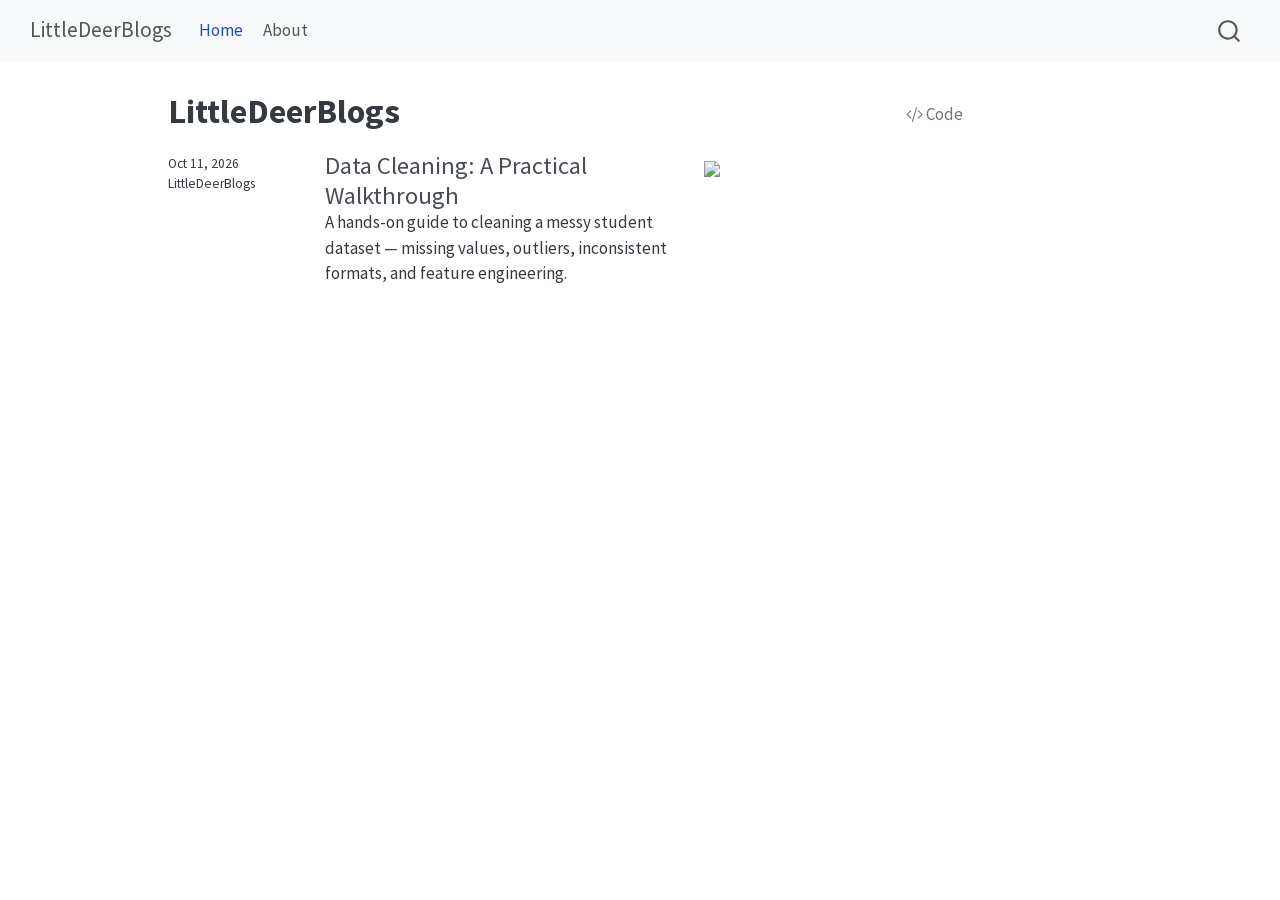
==== docs/index.html @ 4dfc6609 "Initial Quarto blog with data cleaning post" ====
<!DOCTYPE html>
<html xmlns="http://www.w3.org/1999/xhtml" lang="en" xml:lang="en"><head>

<meta charset="utf-8">
<meta name="generator" content="quarto-1.10.19">

<meta name="viewport" content="width=device-width, initial-scale=1.0, user-scalable=yes">


<title>LittleDeerBlogs</title>
<style>

span.smallcaps{font-variant: small-caps;}
div.columns{display: flex; gap: 1.5em;}
div.column{flex: auto;}
@media screen {
div.columns{gap: min(4vw, 1.5em);}
div.column{overflow-x: auto;}
}
div.hanging-indent{margin-left: 1.5em; text-indent: -1.5em;}
ul.task-list{list-style: none;}
ul.task-list li input[type="checkbox"] {
width: 0.8em;
margin: 0 0.8em 0.2em -1em;  vertical-align: middle;
}

html { -webkit-text-size-adjust: 100%; }
pre > code.sourceCode { white-space: pre; position: relative; }
pre > code.sourceCode > span { display: inline-block; line-height: 1.25; }
pre > code.sourceCode > span:empty { height: 1.2em; }
.sourceCode { overflow: visible; }
code.sourceCode > span { color: inherit; text-decoration: inherit; }
div.sourceCode { margin: 1em 0; }
pre.sourceCode { margin: 0; }
@media screen {
div.sourceCode { overflow: auto; }
}
@media print {
pre > code.sourceCode { white-space: pre-wrap; }
pre > code.sourceCode > span { text-indent: -5em; padding-left: 5em; }
}
pre.numberSource code
{ counter-reset: source-line 0; }
pre.numberSource code > span
{ position: relative; left: -4em; counter-increment: source-line; }
pre.numberSource code > span > a:first-child::before
{ content: counter(source-line);
position: relative; left: -1em; text-align: right; vertical-align: baseline;
border: none; display: inline-block;
-webkit-touch-callout: none; -webkit-user-select: none;
-khtml-user-select: none; -moz-user-select: none;
-ms-user-select: none; user-select: none;
padding: 0 4px; width: 4em;
}
pre.numberSource { margin-left: 3em; padding-left: 4px; }
div.sourceCode
{ }
@media screen {
pre > code.sourceCode > span > a:first-child::before { text-decoration: underline; }
}
</style>


<script>const headroomChanged = new CustomEvent("quarto-hrChanged", {
  detail: {},
  bubbles: true,
  cancelable: false,
  composed: false,
});

const announceDismiss = () => {
  const annEl = window.document.getElementById("quarto-announcement");
  if (annEl) {
    annEl.remove();

    const annId = annEl.getAttribute("data-announcement-id");
    window.localStorage.setItem(`quarto-announce-${annId}`, "true");
  }
};

const announceRegister = () => {
  const annEl = window.document.getElementById("quarto-announcement");
  if (annEl) {
    const annId = annEl.getAttribute("data-announcement-id");
    const isDismissed =
      window.localStorage.getItem(`quarto-announce-${annId}`) || false;
    if (isDismissed) {
      announceDismiss();
      return;
    } else {
      annEl.classList.remove("hidden");
    }

    const actionEl = annEl.querySelector(".quarto-announcement-action");
    if (actionEl) {
      actionEl.addEventListener("click", function (e) {
        e.preventDefault();
        // Hide the bar immediately
        announceDismiss();
      });
    }
  }
};

window.document.addEventListener("DOMContentLoaded", function () {
  let init = false;

  announceRegister();

  // Manage the back to top button, if one is present.
  let lastScrollTop = window.pageYOffset || document.documentElement.scrollTop;
  const scrollDownBuffer = 5;
  const scrollUpBuffer = 35;
  const btn = document.getElementById("quarto-back-to-top");
  const hideBackToTop = () => {
    btn.style.display = "none";
  };
  const showBackToTop = () => {
    btn.style.display = "inline-block";
  };
  if (btn) {
    window.document.addEventListener(
      "scroll",
      function () {
        const currentScrollTop =
          window.pageYOffset || document.documentElement.scrollTop;

        // Shows and hides the button 'intelligently' as the user scrolls
        if (currentScrollTop - scrollDownBuffer > lastScrollTop) {
          hideBackToTop();
          lastScrollTop = currentScrollTop <= 0 ? 0 : currentScrollTop;
        } else if (currentScrollTop < lastScrollTop - scrollUpBuffer) {
          showBackToTop();
          lastScrollTop = currentScrollTop <= 0 ? 0 : currentScrollTop;
        }

        // Show the button at the bottom, hides it at the top
        if (currentScrollTop <= 0) {
          hideBackToTop();
        } else if (
          window.innerHeight + currentScrollTop >=
          document.body.offsetHeight
        ) {
          showBackToTop();
        }
      },
      false
    );
  }

  function throttle(func, wait) {
    var timeout;
    return function () {
      const context = this;
      const args = arguments;
      const later = function () {
        clearTimeout(timeout);
        timeout = null;
        func.apply(context, args);
      };

      if (!timeout) {
        timeout = setTimeout(later, wait);
      }
    };
  }

  function headerOffset() {
    // Set an offset if there is are fixed top navbar
    const headerEl = window.document.querySelector("header.fixed-top");
    if (headerEl) {
      return headerEl.clientHeight;
    } else {
      return 0;
    }
  }

  function footerOffset() {
    const footerEl = window.document.querySelector("footer.footer");
    if (footerEl) {
      return footerEl.clientHeight;
    } else {
      return 0;
    }
  }

  function dashboardOffset() {
    const dashboardNavEl = window.document.getElementById(
      "quarto-dashboard-header"
    );
    if (dashboardNavEl !== null) {
      return dashboardNavEl.clientHeight;
    } else {
      return 0;
    }
  }

  function updateDocumentOffsetWithoutAnimation() {
    updateDocumentOffset(false);
  }

  function updateDocumentOffset(animated) {
    // set body offset
    const topOffset = headerOffset();
    const bodyOffset = topOffset + footerOffset() + dashboardOffset();
    const bodyEl = window.document.body;
    bodyEl.setAttribute("data-bs-offset", topOffset);
    bodyEl.style.paddingTop = topOffset + "px";

    // deal with sidebar offsets
    const sidebars = window.document.querySelectorAll(
      ".sidebar, .headroom-target"
    );
    sidebars.forEach((sidebar) => {
      if (!animated) {
        sidebar.classList.add("notransition");
        // Remove the no transition class after the animation has time to complete
        setTimeout(function () {
          sidebar.classList.remove("notransition");
        }, 201);
      }

      if (window.Headroom && sidebar.classList.contains("sidebar-unpinned")) {
        sidebar.style.top = "0";
        sidebar.style.maxHeight = "100vh";
      } else {
        sidebar.style.top = topOffset + "px";
        sidebar.style.maxHeight = "calc(100vh - " + topOffset + "px)";
      }
    });

    // allow space for footer
    const mainContainer = window.document.querySelector(".quarto-container");
    if (mainContainer) {
      mainContainer.style.minHeight = "calc(100vh - " + bodyOffset + "px)";
    }

    // link offset
    let linkStyle = window.document.querySelector("#quarto-target-style");
    if (!linkStyle) {
      linkStyle = window.document.createElement("style");
      linkStyle.setAttribute("id", "quarto-target-style");
      window.document.head.appendChild(linkStyle);
    }
    while (linkStyle.firstChild) {
      linkStyle.removeChild(linkStyle.firstChild);
    }
    if (topOffset > 0) {
      linkStyle.appendChild(
        window.document.createTextNode(`
      section:target::before {
        content: "";
        display: block;
        height: ${topOffset}px;
        margin: -${topOffset}px 0 0;
      }`)
      );
    }
    if (init) {
      window.dispatchEvent(headroomChanged);
    }
    init = true;
  }

  // initialize headroom
  var header = window.document.querySelector("#quarto-header");
  if (header && window.Headroom) {
    const headroom = new window.Headroom(header, {
      tolerance: 5,
      onPin: function () {
        const sidebars = window.document.querySelectorAll(
          ".sidebar, .headroom-target"
        );
        sidebars.forEach((sidebar) => {
          sidebar.classList.remove("sidebar-unpinned");
        });
        updateDocumentOffset();
      },
      onUnpin: function () {
        const sidebars = window.document.querySelectorAll(
          ".sidebar, .headroom-target"
        );
        sidebars.forEach((sidebar) => {
          sidebar.classList.add("sidebar-unpinned");
        });
        updateDocumentOffset();
      },
    });
    headroom.init();

    let frozen = false;
    window.quartoToggleHeadroom = function () {
      if (frozen) {
        headroom.unfreeze();
        frozen = false;
      } else {
        headroom.freeze();
        frozen = true;
      }
    };
  }

  window.addEventListener(
    "hashchange",
    function (e) {
      if (
        getComputedStyle(document.documentElement).scrollBehavior !== "smooth"
      ) {
        window.scrollTo(0, window.pageYOffset - headerOffset());
      }
    },
    false
  );

  // Observe size changed for the header
  const headerEl = window.document.querySelector("header.fixed-top");
  if (headerEl && window.ResizeObserver) {
    const observer = new window.ResizeObserver(() => {
      setTimeout(updateDocumentOffsetWithoutAnimation, 0);
    });
    observer.observe(headerEl, {
      attributes: true,
      childList: true,
      characterData: true,
    });
  } else {
    window.addEventListener(
      "resize",
      throttle(updateDocumentOffsetWithoutAnimation, 50)
    );
  }
  setTimeout(updateDocumentOffsetWithoutAnimation, 250);

  // fixup index.html links if we aren't on the filesystem
  if (window.location.protocol !== "file:") {
    const links = window.document.querySelectorAll("a");
    for (let i = 0; i < links.length; i++) {
      if (links[i].href) {
        links[i].dataset.originalHref = links[i].href;
        // only strip index.html at the end of the path (optionally followed
        // by a query or fragment) so that files like index.html.md
        // (alternate-format twins) are left alone (#14667)
        links[i].href = links[i].href.replace(/\/index\.html(?=[?#]|$)/, "/");
      }
    }

    // Fixup any sharing links that require urls
    // Append url to any sharing urls
    const sharingLinks = window.document.querySelectorAll(
      "a.sidebar-tools-main-item, a.quarto-navigation-tool, a.quarto-navbar-tools, a.quarto-navbar-tools-item"
    );
    for (let i = 0; i < sharingLinks.length; i++) {
      const sharingLink = sharingLinks[i];
      const href = sharingLink.getAttribute("href");
      if (href) {
        sharingLink.setAttribute(
          "href",
          href.replace("|url|", window.location.href)
        );
      }
    }

    // Scroll the active navigation item into view, if necessary
    const navSidebar = window.document.querySelector("nav#quarto-sidebar");
    if (navSidebar) {
      // Find the active item
      const activeItem = navSidebar.querySelector("li.sidebar-item a.active");
      if (activeItem) {
        // Wait for the scroll height and height to resolve by observing size changes on the
        // nav element that is scrollable
        const resizeObserver = new ResizeObserver((_entries) => {
          // The bottom of the element
          const elBottom = activeItem.offsetTop;
          const viewBottom = navSidebar.scrollTop + navSidebar.clientHeight;

          // The element height and scroll height are the same, then we are still loading
          if (viewBottom !== navSidebar.scrollHeight) {
            // Determine if the item isn't visible and scroll to it
            if (elBottom >= viewBottom) {
              navSidebar.scrollTop = elBottom;
            }

            // stop observing now since we've completed the scroll
            resizeObserver.unobserve(navSidebar);
          }
        });
        resizeObserver.observe(navSidebar);
      }
    }
  }
});
</script>
<script>/*!
 * headroom.js v0.12.0 - Give your page some headroom. Hide your header until you need it
 * Copyright (c) 2020 Nick Williams - http://wicky.nillia.ms/headroom.js
 * License: MIT
 */

!function(t,n){"object"==typeof exports&&"undefined"!=typeof module?module.exports=n():"function"==typeof define&&define.amd?define(n):(t=t||self).Headroom=n()}(this,function(){"use strict";function t(){return"undefined"!=typeof window}function d(t){return function(t){return t&&t.document&&function(t){return 9===t.nodeType}(t.document)}(t)?function(t){var n=t.document,o=n.body,s=n.documentElement;return{scrollHeight:function(){return Math.max(o.scrollHeight,s.scrollHeight,o.offsetHeight,s.offsetHeight,o.clientHeight,s.clientHeight)},height:function(){return t.innerHeight||s.clientHeight||o.clientHeight},scrollY:function(){return void 0!==t.pageYOffset?t.pageYOffset:(s||o.parentNode||o).scrollTop}}}(t):function(t){return{scrollHeight:function(){return Math.max(t.scrollHeight,t.offsetHeight,t.clientHeight)},height:function(){return Math.max(t.offsetHeight,t.clientHeight)},scrollY:function(){return t.scrollTop}}}(t)}function n(t,s,e){var n,o=function(){var n=!1;try{var t={get passive(){n=!0}};window.addEventListener("test",t,t),window.removeEventListener("test",t,t)}catch(t){n=!1}return n}(),i=!1,r=d(t),l=r.scrollY(),a={};function c(){var t=Math.round(r.scrollY()),n=r.height(),o=r.scrollHeight();a.scrollY=t,a.lastScrollY=l,a.direction=l<t?"down":"up",a.distance=Math.abs(t-l),a.isOutOfBounds=t<0||o<t+n,a.top=t<=s.offset[a.direction],a.bottom=o<=t+n,a.toleranceExceeded=a.distance>s.tolerance[a.direction],e(a),l=t,i=!1}function h(){i||(i=!0,n=requestAnimationFrame(c))}var u=!!o&&{passive:!0,capture:!1};return t.addEventListener("scroll",h,u),c(),{destroy:function(){cancelAnimationFrame(n),t.removeEventListener("scroll",h,u)}}}function o(t){return t===Object(t)?t:{down:t,up:t}}function s(t,n){n=n||{},Object.assign(this,s.options,n),this.classes=Object.assign({},s.options.classes,n.classes),this.elem=t,this.tolerance=o(this.tolerance),this.offset=o(this.offset),this.initialised=!1,this.frozen=!1}return s.prototype={constructor:s,init:function(){return s.cutsTheMustard&&!this.initialised&&(this.addClass("initial"),this.initialised=!0,setTimeout(function(t){t.scrollTracker=n(t.scroller,{offset:t.offset,tolerance:t.tolerance},t.update.bind(t))},100,this)),this},destroy:function(){this.initialised=!1,Object.keys(this.classes).forEach(this.removeClass,this),this.scrollTracker.destroy()},unpin:function(){!this.hasClass("pinned")&&this.hasClass("unpinned")||(this.addClass("unpinned"),this.removeClass("pinned"),this.onUnpin&&this.onUnpin.call(this))},pin:function(){this.hasClass("unpinned")&&(this.addClass("pinned"),this.removeClass("unpinned"),this.onPin&&this.onPin.call(this))},freeze:function(){this.frozen=!0,this.addClass("frozen")},unfreeze:function(){this.frozen=!1,this.removeClass("frozen")},top:function(){this.hasClass("top")||(this.addClass("top"),this.removeClass("notTop"),this.onTop&&this.onTop.call(this))},notTop:function(){this.hasClass("notTop")||(this.addClass("notTop"),this.removeClass("top"),this.onNotTop&&this.onNotTop.call(this))},bottom:function(){this.hasClass("bottom")||(this.addClass("bottom"),this.removeClass("notBottom"),this.onBottom&&this.onBottom.call(this))},notBottom:function(){this.hasClass("notBottom")||(this.addClass("notBottom"),this.removeClass("bottom"),this.onNotBottom&&this.onNotBottom.call(this))},shouldUnpin:function(t){return"down"===t.direction&&!t.top&&t.toleranceExceeded},shouldPin:function(t){return"up"===t.direction&&t.toleranceExceeded||t.top},addClass:function(t){this.elem.classList.add.apply(this.elem.classList,this.classes[t].split(" "))},removeClass:function(t){this.elem.classList.remove.apply(this.elem.classList,this.classes[t].split(" "))},hasClass:function(t){return this.classes[t].split(" ").every(function(t){return this.classList.contains(t)},this.elem)},update:function(t){t.isOutOfBounds||!0!==this.frozen&&(t.top?this.top():this.notTop(),t.bottom?this.bottom():this.notBottom(),this.shouldUnpin(t)?this.unpin():this.shouldPin(t)&&this.pin())}},s.options={tolerance:{up:0,down:0},offset:0,scroller:t()?window:null,classes:{frozen:"headroom--frozen",pinned:"headroom--pinned",unpinned:"headroom--unpinned",top:"headroom--top",notTop:"headroom--not-top",bottom:"headroom--bottom",notBottom:"headroom--not-bottom",initial:"headroom"}},s.cutsTheMustard=!!(t()&&function(){}.bind&&"classList"in document.documentElement&&Object.assign&&Object.keys&&requestAnimationFrame),s});
</script>
<script>/*!
 * clipboard.js v2.0.11
 * https://clipboardjs.com/
 *
 * Licensed MIT © Zeno Rocha
 */
!function(t,e){"object"==typeof exports&&"object"==typeof module?module.exports=e():"function"==typeof define&&define.amd?define([],e):"object"==typeof exports?exports.ClipboardJS=e():t.ClipboardJS=e()}(this,function(){return n={686:function(t,e,n){"use strict";n.d(e,{default:function(){return b}});var e=n(279),i=n.n(e),e=n(370),u=n.n(e),e=n(817),r=n.n(e);function c(t){try{return document.execCommand(t)}catch(t){return}}var a=function(t){t=r()(t);return c("cut"),t};function o(t,e){var n,o,t=(n=t,o="rtl"===document.documentElement.getAttribute("dir"),(t=document.createElement("textarea")).style.fontSize="12pt",t.style.border="0",t.style.padding="0",t.style.margin="0",t.style.position="absolute",t.style[o?"right":"left"]="-9999px",o=window.pageYOffset||document.documentElement.scrollTop,t.style.top="".concat(o,"px"),t.setAttribute("readonly",""),t.value=n,t);return e.container.appendChild(t),e=r()(t),c("copy"),t.remove(),e}var f=function(t){var e=1<arguments.length&&void 0!==arguments[1]?arguments[1]:{container:document.body},n="";return"string"==typeof t?n=o(t,e):t instanceof HTMLInputElement&&!["text","search","url","tel","password"].includes(null==t?void 0:t.type)?n=o(t.value,e):(n=r()(t),c("copy")),n};function l(t){return(l="function"==typeof Symbol&&"symbol"==typeof Symbol.iterator?function(t){return typeof t}:function(t){return t&&"function"==typeof Symbol&&t.constructor===Symbol&&t!==Symbol.prototype?"symbol":typeof t})(t)}var s=function(){var t=0<arguments.length&&void 0!==arguments[0]?arguments[0]:{},e=t.action,n=void 0===e?"copy":e,o=t.container,e=t.target,t=t.text;if("copy"!==n&&"cut"!==n)throw new Error('Invalid "action" value, use either "copy" or "cut"');if(void 0!==e){if(!e||"object"!==l(e)||1!==e.nodeType)throw new Error('Invalid "target" value, use a valid Element');if("copy"===n&&e.hasAttribute("disabled"))throw new Error('Invalid "target" attribute. Please use "readonly" instead of "disabled" attribute');if("cut"===n&&(e.hasAttribute("readonly")||e.hasAttribute("disabled")))throw new Error('Invalid "target" attribute. You can\'t cut text from elements with "readonly" or "disabled" attributes')}return t?f(t,{container:o}):e?"cut"===n?a(e):f(e,{container:o}):void 0};function p(t){return(p="function"==typeof Symbol&&"symbol"==typeof Symbol.iterator?function(t){return typeof t}:function(t){return t&&"function"==typeof Symbol&&t.constructor===Symbol&&t!==Symbol.prototype?"symbol":typeof t})(t)}function d(t,e){for(var n=0;n<e.length;n++){var o=e[n];o.enumerable=o.enumerable||!1,o.configurable=!0,"value"in o&&(o.writable=!0),Object.defineProperty(t,o.key,o)}}function y(t,e){return(y=Object.setPrototypeOf||function(t,e){return t.__proto__=e,t})(t,e)}function h(n){var o=function(){if("undefined"==typeof Reflect||!Reflect.construct)return!1;if(Reflect.construct.sham)return!1;if("function"==typeof Proxy)return!0;try{return Date.prototype.toString.call(Reflect.construct(Date,[],function(){})),!0}catch(t){return!1}}();return function(){var t,e=v(n);return t=o?(t=v(this).constructor,Reflect.construct(e,arguments,t)):e.apply(this,arguments),e=this,!(t=t)||"object"!==p(t)&&"function"!=typeof t?function(t){if(void 0!==t)return t;throw new ReferenceError("this hasn't been initialised - super() hasn't been called")}(e):t}}function v(t){return(v=Object.setPrototypeOf?Object.getPrototypeOf:function(t){return t.__proto__||Object.getPrototypeOf(t)})(t)}function m(t,e){t="data-clipboard-".concat(t);if(e.hasAttribute(t))return e.getAttribute(t)}var b=function(){!function(t,e){if("function"!=typeof e&&null!==e)throw new TypeError("Super expression must either be null or a function");t.prototype=Object.create(e&&e.prototype,{constructor:{value:t,writable:!0,configurable:!0}}),e&&y(t,e)}(r,i());var t,e,n,o=h(r);function r(t,e){var n;return function(t){if(!(t instanceof r))throw new TypeError("Cannot call a class as a function")}(this),(n=o.call(this)).resolveOptions(e),n.listenClick(t),n}return t=r,n=[{key:"copy",value:function(t){var e=1<arguments.length&&void 0!==arguments[1]?arguments[1]:{container:document.body};return f(t,e)}},{key:"cut",value:function(t){return a(t)}},{key:"isSupported",value:function(){var t=0<arguments.length&&void 0!==arguments[0]?arguments[0]:["copy","cut"],t="string"==typeof t?[t]:t,e=!!document.queryCommandSupported;return t.forEach(function(t){e=e&&!!document.queryCommandSupported(t)}),e}}],(e=[{key:"resolveOptions",value:function(){var t=0<arguments.length&&void 0!==arguments[0]?arguments[0]:{};this.action="function"==typeof t.action?t.action:this.defaultAction,this.target="function"==typeof t.target?t.target:this.defaultTarget,this.text="function"==typeof t.text?t.text:this.defaultText,this.container="object"===p(t.container)?t.container:document.body}},{key:"listenClick",value:function(t){var e=this;this.listener=u()(t,"click",function(t){return e.onClick(t)})}},{key:"onClick",value:function(t){var e=t.delegateTarget||t.currentTarget,n=this.action(e)||"copy",t=s({action:n,container:this.container,target:this.target(e),text:this.text(e)});this.emit(t?"success":"error",{action:n,text:t,trigger:e,clearSelection:function(){e&&e.focus(),window.getSelection().removeAllRanges()}})}},{key:"defaultAction",value:function(t){return m("action",t)}},{key:"defaultTarget",value:function(t){t=m("target",t);if(t)return document.querySelector(t)}},{key:"defaultText",value:function(t){return m("text",t)}},{key:"destroy",value:function(){this.listener.destroy()}}])&&d(t.prototype,e),n&&d(t,n),r}()},828:function(t){var e;"undefined"==typeof Element||Element.prototype.matches||((e=Element.prototype).matches=e.matchesSelector||e.mozMatchesSelector||e.msMatchesSelector||e.oMatchesSelector||e.webkitMatchesSelector),t.exports=function(t,e){for(;t&&9!==t.nodeType;){if("function"==typeof t.matches&&t.matches(e))return t;t=t.parentNode}}},438:function(t,e,n){var u=n(828);function i(t,e,n,o,r){var i=function(e,n,t,o){return function(t){t.delegateTarget=u(t.target,n),t.delegateTarget&&o.call(e,t)}}.apply(this,arguments);return t.addEventListener(n,i,r),{destroy:function(){t.removeEventListener(n,i,r)}}}t.exports=function(t,e,n,o,r){return"function"==typeof t.addEventListener?i.apply(null,arguments):"function"==typeof n?i.bind(null,document).apply(null,arguments):("string"==typeof t&&(t=document.querySelectorAll(t)),Array.prototype.map.call(t,function(t){return i(t,e,n,o,r)}))}},879:function(t,n){n.node=function(t){return void 0!==t&&t instanceof HTMLElement&&1===t.nodeType},n.nodeList=function(t){var e=Object.prototype.toString.call(t);return void 0!==t&&("[object NodeList]"===e||"[object HTMLCollection]"===e)&&"length"in t&&(0===t.length||n.node(t[0]))},n.string=function(t){return"string"==typeof t||t instanceof String},n.fn=function(t){return"[object Function]"===Object.prototype.toString.call(t)}},370:function(t,e,n){var f=n(879),l=n(438);t.exports=function(t,e,n){if(!t&&!e&&!n)throw new Error("Missing required arguments");if(!f.string(e))throw new TypeError("Second argument must be a String");if(!f.fn(n))throw new TypeError("Third argument must be a Function");if(f.node(t))return c=e,a=n,(u=t).addEventListener(c,a),{destroy:function(){u.removeEventListener(c,a)}};if(f.nodeList(t))return o=t,r=e,i=n,Array.prototype.forEach.call(o,function(t){t.addEventListener(r,i)}),{destroy:function(){Array.prototype.forEach.call(o,function(t){t.removeEventListener(r,i)})}};if(f.string(t))return t=t,e=e,n=n,l(document.body,t,e,n);throw new TypeError("First argument must be a String, HTMLElement, HTMLCollection, or NodeList");var o,r,i,u,c,a}},817:function(t){t.exports=function(t){var e,n="SELECT"===t.nodeName?(t.focus(),t.value):"INPUT"===t.nodeName||"TEXTAREA"===t.nodeName?((e=t.hasAttribute("readonly"))||t.setAttribute("readonly",""),t.select(),t.setSelectionRange(0,t.value.length),e||t.removeAttribute("readonly"),t.value):(t.hasAttribute("contenteditable")&&t.focus(),n=window.getSelection(),(e=document.createRange()).selectNodeContents(t),n.removeAllRanges(),n.addRange(e),n.toString());return n}},279:function(t){function e(){}e.prototype={on:function(t,e,n){var o=this.e||(this.e={});return(o[t]||(o[t]=[])).push({fn:e,ctx:n}),this},once:function(t,e,n){var o=this;function r(){o.off(t,r),e.apply(n,arguments)}return r._=e,this.on(t,r,n)},emit:function(t){for(var e=[].slice.call(arguments,1),n=((this.e||(this.e={}))[t]||[]).slice(),o=0,r=n.length;o<r;o++)n[o].fn.apply(n[o].ctx,e);return this},off:function(t,e){var n=this.e||(this.e={}),o=n[t],r=[];if(o&&e)for(var i=0,u=o.length;i<u;i++)o[i].fn!==e&&o[i].fn._!==e&&r.push(o[i]);return r.length?n[t]=r:delete n[t],this}},t.exports=e,t.exports.TinyEmitter=e}},r={},o.n=function(t){var e=t&&t.__esModule?function(){return t.default}:function(){return t};return o.d(e,{a:e}),e},o.d=function(t,e){for(var n in e)o.o(e,n)&&!o.o(t,n)&&Object.defineProperty(t,n,{enumerable:!0,get:e[n]})},o.o=function(t,e){return Object.prototype.hasOwnProperty.call(t,e)},o(686).default;function o(t){if(r[t])return r[t].exports;var e=r[t]={exports:{}};return n[t](e,e.exports,o),e.exports}var n,r});</script>
<script>/*! @algolia/autocomplete-js 1.19.1 | MIT License | © Algolia, Inc. and contributors | https://github.com/algolia/autocomplete */
!function(e,t){"object"==typeof exports&&"undefined"!=typeof module?t(exports):"function"==typeof define&&define.amd?define(["exports"],t):t((e="undefined"!=typeof globalThis?globalThis:e||self)["@algolia/autocomplete-js"]={})}(this,(function(e){"use strict";function t(e,t){var n=Object.keys(e);if(Object.getOwnPropertySymbols){var r=Object.getOwnPropertySymbols(e);t&&(r=r.filter((function(t){return Object.getOwnPropertyDescriptor(e,t).enumerable}))),n.push.apply(n,r)}return n}function n(e){for(var n=1;n<arguments.length;n++){var r=null!=arguments[n]?arguments[n]:{};n%2?t(Object(r),!0).forEach((function(t){o(e,t,r[t])})):Object.getOwnPropertyDescriptors?Object.defineProperties(e,Object.getOwnPropertyDescriptors(r)):t(Object(r)).forEach((function(t){Object.defineProperty(e,t,Object.getOwnPropertyDescriptor(r,t))}))}return e}function r(e){return r="function"==typeof Symbol&&"symbol"==typeof Symbol.iterator?function(e){return typeof e}:function(e){return e&&"function"==typeof Symbol&&e.constructor===Symbol&&e!==Symbol.prototype?"symbol":typeof e},r(e)}function o(e,t,n){return(t=function(e){var t=function(e,t){if("object"!=typeof e||null===e)return e;var n=e[Symbol.toPrimitive];if(void 0!==n){var r=n.call(e,t||"default");if("object"!=typeof r)return r;throw new TypeError("@@toPrimitive must return a primitive value.")}return("string"===t?String:Number)(e)}(e,"string");return"symbol"==typeof t?t:String(t)}(t))in e?Object.defineProperty(e,t,{value:n,enumerable:!0,configurable:!0,writable:!0}):e[t]=n,e}function i(){return i=Object.assign?Object.assign.bind():function(e){for(var t=1;t<arguments.length;t++){var n=arguments[t];for(var r in n)Object.prototype.hasOwnProperty.call(n,r)&&(e[r]=n[r])}return e},i.apply(this,arguments)}function u(e,t){if(null==e)return{};var n,r,o=function(e,t){if(null==e)return{};var n,r,o={},i=Object.keys(e);for(r=0;r<i.length;r++)n=i[r],t.indexOf(n)>=0||(o[n]=e[n]);return o}(e,t);if(Object.getOwnPropertySymbols){var i=Object.getOwnPropertySymbols(e);for(r=0;r<i.length;r++)n=i[r],t.indexOf(n)>=0||Object.prototype.propertyIsEnumerable.call(e,n)&&(o[n]=e[n])}return o}function a(e,t){return function(e){if(Array.isArray(e))return e}(e)||function(e,t){var n=null==e?null:"undefined"!=typeof Symbol&&e[Symbol.iterator]||e["@@iterator"];if(null!=n){var r,o,i,u,a=[],l=!0,c=!1;try{if(i=(n=n.call(e)).next,0===t){if(Object(n)!==n)return;l=!1}else for(;!(l=(r=i.call(n)).done)&&(a.push(r.value),a.length!==t);l=!0);}catch(e){c=!0,o=e}finally{try{if(!l&&null!=n.return&&(u=n.return(),Object(u)!==u))return}finally{if(c)throw o}}return a}}(e,t)||c(e,t)||function(){throw new TypeError("Invalid attempt to destructure non-iterable instance.\nIn order to be iterable, non-array objects must have a [Symbol.iterator]() method.")}()}function l(e){return function(e){if(Array.isArray(e))return s(e)}(e)||function(e){if("undefined"!=typeof Symbol&&null!=e[Symbol.iterator]||null!=e["@@iterator"])return Array.from(e)}(e)||c(e)||function(){throw new TypeError("Invalid attempt to spread non-iterable instance.\nIn order to be iterable, non-array objects must have a [Symbol.iterator]() method.")}()}function c(e,t){if(e){if("string"==typeof e)return s(e,t);var n=Object.prototype.toString.call(e).slice(8,-1);return"Object"===n&&e.constructor&&(n=e.constructor.name),"Map"===n||"Set"===n?Array.from(e):"Arguments"===n||/^(?:Ui|I)nt(?:8|16|32)(?:Clamped)?Array$/.test(n)?s(e,t):void 0}}function s(e,t){(null==t||t>e.length)&&(t=e.length);for(var n=0,r=new Array(t);n<t;n++)r[n]=e[n];return r}function f(e){return{current:e}}function p(e,t){var n=void 0;return function(){for(var r=arguments.length,o=new Array(r),i=0;i<r;i++)o[i]=arguments[i];n&&clearTimeout(n),n=setTimeout((function(){return e.apply(void 0,o)}),t)}}function m(e){return e.reduce((function(e,t){return e.concat(t)}),[])}var v=0;function d(){return"autocomplete-".concat(v++)}function y(e,t){return t.reduce((function(e,t){return e&&e[t]}),e)}function b(e){return 0===e.collections.length?0:e.collections.reduce((function(e,t){return e+t.items.length}),0)}function g(e){return e!==Object(e)}function h(e,t){if(e===t)return!0;if(g(e)||g(t)||"function"==typeof e||"function"==typeof t)return e===t;if(Object.keys(e).length!==Object.keys(t).length)return!1;for(var n=0,r=Object.keys(e);n<r.length;n++){var o=r[n];if(!(o in t))return!1;if(!h(e[o],t[o]))return!1}return!0}var _=function(){};var O="1.19.1",S=[{segment:"autocomplete-core",version:O}];function j(e){var t=e.item,n=e.items,r=void 0===n?[]:n;return{index:t.__autocomplete_indexName,items:[t],positions:[1+r.findIndex((function(e){return e.objectID===t.objectID}))],queryID:t.__autocomplete_queryID,algoliaSource:["autocomplete"]}}function P(e,t){return function(e){if(Array.isArray(e))return e}(e)||function(e,t){var n=null==e?null:"undefined"!=typeof Symbol&&e[Symbol.iterator]||e["@@iterator"];if(null!=n){var r,o,i,u,a=[],l=!0,c=!1;try{if(i=(n=n.call(e)).next,0===t){if(Object(n)!==n)return;l=!1}else for(;!(l=(r=i.call(n)).done)&&(a.push(r.value),a.length!==t);l=!0);}catch(e){c=!0,o=e}finally{try{if(!l&&null!=n.return&&(u=n.return(),Object(u)!==u))return}finally{if(c)throw o}}return a}}(e,t)||function(e,t){if(!e)return;if("string"==typeof e)return w(e,t);var n=Object.prototype.toString.call(e).slice(8,-1);"Object"===n&&e.constructor&&(n=e.constructor.name);if("Map"===n||"Set"===n)return Array.from(e);if("Arguments"===n||/^(?:Ui|I)nt(?:8|16|32)(?:Clamped)?Array$/.test(n))return w(e,t)}(e,t)||function(){throw new TypeError("Invalid attempt to destructure non-iterable instance.\nIn order to be iterable, non-array objects must have a [Symbol.iterator]() method.")}()}function w(e,t){(null==t||t>e.length)&&(t=e.length);for(var n=0,r=new Array(t);n<t;n++)r[n]=e[n];return r}var I=["items"],A=["items"];function E(e){return E="function"==typeof Symbol&&"symbol"==typeof Symbol.iterator?function(e){return typeof e}:function(e){return e&&"function"==typeof Symbol&&e.constructor===Symbol&&e!==Symbol.prototype?"symbol":typeof e},E(e)}function D(e){return function(e){if(Array.isArray(e))return C(e)}(e)||function(e){if("undefined"!=typeof Symbol&&null!=e[Symbol.iterator]||null!=e["@@iterator"])return Array.from(e)}(e)||function(e,t){if(!e)return;if("string"==typeof e)return C(e,t);var n=Object.prototype.toString.call(e).slice(8,-1);"Object"===n&&e.constructor&&(n=e.constructor.name);if("Map"===n||"Set"===n)return Array.from(e);if("Arguments"===n||/^(?:Ui|I)nt(?:8|16|32)(?:Clamped)?Array$/.test(n))return C(e,t)}(e)||function(){throw new TypeError("Invalid attempt to spread non-iterable instance.\nIn order to be iterable, non-array objects must have a [Symbol.iterator]() method.")}()}function C(e,t){(null==t||t>e.length)&&(t=e.length);for(var n=0,r=new Array(t);n<t;n++)r[n]=e[n];return r}function k(e,t){if(null==e)return{};var n,r,o=function(e,t){if(null==e)return{};var n,r,o={},i=Object.keys(e);for(r=0;r<i.length;r++)n=i[r],t.indexOf(n)>=0||(o[n]=e[n]);return o}(e,t);if(Object.getOwnPropertySymbols){var i=Object.getOwnPropertySymbols(e);for(r=0;r<i.length;r++)n=i[r],t.indexOf(n)>=0||Object.prototype.propertyIsEnumerable.call(e,n)&&(o[n]=e[n])}return o}function x(e,t){var n=Object.keys(e);if(Object.getOwnPropertySymbols){var r=Object.getOwnPropertySymbols(e);t&&(r=r.filter((function(t){return Object.getOwnPropertyDescriptor(e,t).enumerable}))),n.push.apply(n,r)}return n}function N(e){for(var t=1;t<arguments.length;t++){var n=null!=arguments[t]?arguments[t]:{};t%2?x(Object(n),!0).forEach((function(t){T(e,t,n[t])})):Object.getOwnPropertyDescriptors?Object.defineProperties(e,Object.getOwnPropertyDescriptors(n)):x(Object(n)).forEach((function(t){Object.defineProperty(e,t,Object.getOwnPropertyDescriptor(n,t))}))}return e}function T(e,t,n){return(t=function(e){var t=function(e,t){if("object"!==E(e)||null===e)return e;var n=e[Symbol.toPrimitive];if(void 0!==n){var r=n.call(e,t||"default");if("object"!==E(r))return r;throw new TypeError("@@toPrimitive must return a primitive value.")}return("string"===t?String:Number)(e)}(e,"string");return"symbol"===E(t)?t:String(t)}(t))in e?Object.defineProperty(e,t,{value:n,enumerable:!0,configurable:!0,writable:!0}):e[t]=n,e}function q(e){for(var t=arguments.length>1&&void 0!==arguments[1]?arguments[1]:20,n=[],r=0;r<e.objectIDs.length;r+=t)n.push(N(N({},e),{},{objectIDs:e.objectIDs.slice(r,r+t)}));return n}function B(e){return e.map((function(e){var t=e.items,n=k(e,I);return N(N({},n),{},{objectIDs:(null==t?void 0:t.map((function(e){return e.objectID})))||n.objectIDs})}))}function R(e){var t,n,r,o=(t=P((e.version||"").split(".").map(Number),2),n=t[0],r=t[1],n>=3||2===n&&r>=4||1===n&&r>=10);function i(t,n,r){if(o&&void 0!==r){var i=r[0].__autocomplete_algoliaCredentials,u={"X-Algolia-Application-Id":i.appId,"X-Algolia-API-Key":i.apiKey};e.apply(void 0,[t].concat(D(n),[{headers:u}]))}else e.apply(void 0,[t].concat(D(n)))}return{init:function(t,n){e("init",{appId:t,apiKey:n})},setAuthenticatedUserToken:function(t){e("setAuthenticatedUserToken",t)},setUserToken:function(t){e("setUserToken",t)},clickedObjectIDsAfterSearch:function(){for(var e=arguments.length,t=new Array(e),n=0;n<e;n++)t[n]=arguments[n];t.length>0&&i("clickedObjectIDsAfterSearch",B(t),t[0].items)},clickedObjectIDs:function(){for(var e=arguments.length,t=new Array(e),n=0;n<e;n++)t[n]=arguments[n];t.length>0&&i("clickedObjectIDs",B(t),t[0].items)},clickedFilters:function(){for(var t=arguments.length,n=new Array(t),r=0;r<t;r++)n[r]=arguments[r];n.length>0&&e.apply(void 0,["clickedFilters"].concat(n))},convertedObjectIDsAfterSearch:function(){for(var e=arguments.length,t=new Array(e),n=0;n<e;n++)t[n]=arguments[n];t.length>0&&i("convertedObjectIDsAfterSearch",B(t),t[0].items)},convertedObjectIDs:function(){for(var e=arguments.length,t=new Array(e),n=0;n<e;n++)t[n]=arguments[n];t.length>0&&i("convertedObjectIDs",B(t),t[0].items)},convertedFilters:function(){for(var t=arguments.length,n=new Array(t),r=0;r<t;r++)n[r]=arguments[r];n.length>0&&e.apply(void 0,["convertedFilters"].concat(n))},viewedObjectIDs:function(){for(var e=arguments.length,t=new Array(e),n=0;n<e;n++)t[n]=arguments[n];t.length>0&&t.reduce((function(e,t){var n=t.items,r=k(t,A);return[].concat(D(e),D(q(N(N({},r),{},{objectIDs:(null==n?void 0:n.map((function(e){return e.objectID})))||r.objectIDs})).map((function(e){return{items:n,payload:e}}))))}),[]).forEach((function(e){var t=e.items;return i("viewedObjectIDs",[e.payload],t)}))},viewedFilters:function(){for(var t=arguments.length,n=new Array(t),r=0;r<t;r++)n[r]=arguments[r];n.length>0&&e.apply(void 0,["viewedFilters"].concat(n))}}}function L(e){var t=e.items.reduce((function(e,t){var n;return e[t.__autocomplete_indexName]=(null!==(n=e[t.__autocomplete_indexName])&&void 0!==n?n:[]).concat(t),e}),{});return Object.keys(t).map((function(e){return{index:e,items:t[e],algoliaSource:["autocomplete"]}}))}function F(e){return e.objectID&&e.__autocomplete_indexName&&e.__autocomplete_queryID}function U(e){return U="function"==typeof Symbol&&"symbol"==typeof Symbol.iterator?function(e){return typeof e}:function(e){return e&&"function"==typeof Symbol&&e.constructor===Symbol&&e!==Symbol.prototype?"symbol":typeof e},U(e)}function M(e){return function(e){if(Array.isArray(e))return H(e)}(e)||function(e){if("undefined"!=typeof Symbol&&null!=e[Symbol.iterator]||null!=e["@@iterator"])return Array.from(e)}(e)||function(e,t){if(!e)return;if("string"==typeof e)return H(e,t);var n=Object.prototype.toString.call(e).slice(8,-1);"Object"===n&&e.constructor&&(n=e.constructor.name);if("Map"===n||"Set"===n)return Array.from(e);if("Arguments"===n||/^(?:Ui|I)nt(?:8|16|32)(?:Clamped)?Array$/.test(n))return H(e,t)}(e)||function(){throw new TypeError("Invalid attempt to spread non-iterable instance.\nIn order to be iterable, non-array objects must have a [Symbol.iterator]() method.")}()}function H(e,t){(null==t||t>e.length)&&(t=e.length);for(var n=0,r=new Array(t);n<t;n++)r[n]=e[n];return r}function V(e,t){var n=Object.keys(e);if(Object.getOwnPropertySymbols){var r=Object.getOwnPropertySymbols(e);t&&(r=r.filter((function(t){return Object.getOwnPropertyDescriptor(e,t).enumerable}))),n.push.apply(n,r)}return n}function W(e){for(var t=1;t<arguments.length;t++){var n=null!=arguments[t]?arguments[t]:{};t%2?V(Object(n),!0).forEach((function(t){Q(e,t,n[t])})):Object.getOwnPropertyDescriptors?Object.defineProperties(e,Object.getOwnPropertyDescriptors(n)):V(Object(n)).forEach((function(t){Object.defineProperty(e,t,Object.getOwnPropertyDescriptor(n,t))}))}return e}function Q(e,t,n){return(t=function(e){var t=function(e,t){if("object"!==U(e)||null===e)return e;var n=e[Symbol.toPrimitive];if(void 0!==n){var r=n.call(e,t||"default");if("object"!==U(r))return r;throw new TypeError("@@toPrimitive must return a primitive value.")}return("string"===t?String:Number)(e)}(e,"string");return"symbol"===U(t)?t:String(t)}(t))in e?Object.defineProperty(e,t,{value:n,enumerable:!0,configurable:!0,writable:!0}):e[t]=n,e}var K="2.15.0",$="https://cdn.jsdelivr.net/npm/search-insights@".concat(K,"/dist/search-insights.min.js"),z=p((function(e){var t=e.onItemsChange,n=e.items,r=e.insights,o=e.state;t({insights:r,insightsEvents:L({items:n}).map((function(e){return W({eventName:"Items Viewed"},e)})),state:o})}),400);function G(e){var t=function(e){return W({onItemsChange:function(e){var t=e.insights,n=e.insightsEvents,r=e.state;t.viewedObjectIDs.apply(t,M(n.map((function(e){return W(W({},e),{},{algoliaSource:J(e.algoliaSource,r.context)})}))))},onSelect:function(e){var t=e.insights,n=e.insightsEvents,r=e.state;t.clickedObjectIDsAfterSearch.apply(t,M(n.map((function(e){return W(W({},e),{},{algoliaSource:J(e.algoliaSource,r.context)})}))))},onActive:_,__autocomplete_clickAnalytics:!0},e)}(e),n=t.insightsClient,r=t.insightsInitParams,o=t.onItemsChange,i=t.onSelect,u=t.onActive,a=t.__autocomplete_clickAnalytics,l=n;if(n||function(e){if("undefined"!=typeof window)e({window:window})}((function(e){var t=e.window,n=t.AlgoliaAnalyticsObject||"aa";"string"==typeof n&&(l=t[n]),l||(t.AlgoliaAnalyticsObject=n,t[n]||(t[n]=function(){t[n].queue||(t[n].queue=[]);for(var e=arguments.length,r=new Array(e),o=0;o<e;o++)r[o]=arguments[o];t[n].queue.push(r)}),t[n].version=K,l=t[n],function(e){var t="[Autocomplete]: Could not load search-insights.js. Please load it manually following https://alg.li/insights-autocomplete";try{var n=e.document.createElement("script");n.async=!0,n.src=$,n.onerror=function(){console.error(t)},document.body.appendChild(n)}catch(e){console.error(t)}}(t))})),!l)return{};r&&l("init",W({partial:!0},r));var c=R(l),s=f([]),m=p((function(e){var t=e.state;if(t.isOpen){var n=t.collections.reduce((function(e,t){return[].concat(M(e),M(t.items))}),[]).filter(F);h(s.current.map((function(e){return e.objectID})),n.map((function(e){return e.objectID})))||(s.current=n,n.length>0&&z({onItemsChange:o,items:n,insights:c,state:t}))}}),0);return{name:"aa.algoliaInsightsPlugin",subscribe:function(e){var t=e.setContext,n=e.onSelect,r=e.onActive;function o(e){t({algoliaInsightsPlugin:{__algoliaSearchParameters:W(W({},a?{clickAnalytics:!0}:{}),e?{userToken:X(e)}:{}),insights:c}})}l("addAlgoliaAgent","insights-plugin"),o(),l("onUserTokenChange",(function(e){o(e)})),l("getUserToken",null,(function(e,t){o(t)})),n((function(e){var t=e.item,n=e.state,r=e.event,o=e.source;F(t)&&i({state:n,event:r,insights:c,item:t,insightsEvents:[W({eventName:"Item Selected"},j({item:t,items:o.getItems().filter(F)}))]})})),r((function(e){var t=e.item,n=e.source,r=e.state,o=e.event;F(t)&&u({state:r,event:o,insights:c,item:t,insightsEvents:[W({eventName:"Item Active"},j({item:t,items:n.getItems().filter(F)}))]})}))},onStateChange:function(e){var t=e.state;m({state:t})},__autocomplete_pluginOptions:e}}function J(){var e,t=arguments.length>0&&void 0!==arguments[0]?arguments[0]:[],n=arguments.length>1?arguments[1]:void 0;return[].concat(M(t),["autocomplete-internal"],M(null!==(e=n.algoliaInsightsPlugin)&&void 0!==e&&e.__automaticInsights?["autocomplete-automatic"]:[]))}function X(e){return"number"==typeof e?e.toString():e}function Y(e,t){var n=t;return{then:function(t,r){return Y(e.then(ee(t,n,e),ee(r,n,e)),n)},catch:function(t){return Y(e.catch(ee(t,n,e)),n)},finally:function(t){return t&&n.onCancelList.push(t),Y(e.finally(ee(t&&function(){return n.onCancelList=[],t()},n,e)),n)},cancel:function(){n.isCanceled=!0;var e=n.onCancelList;n.onCancelList=[],e.forEach((function(e){e()}))},isCanceled:function(){return!0===n.isCanceled}}}function Z(e){return Y(e,{isCanceled:!1,onCancelList:[]})}function ee(e,t,n){return e?function(n){return t.isCanceled?n:e(n)}:n}var te,ne=!0;function re(e,t,n,r){if(!n)return null;if(e<0&&(null===t||null!==r&&0===t))return n+e;var o=(null===t?-1:t)+e;return o<=-1||o>=n?null===r?null:0:o}function oe(e,t){var n=Object.keys(e);if(Object.getOwnPropertySymbols){var r=Object.getOwnPropertySymbols(e);t&&(r=r.filter((function(t){return Object.getOwnPropertyDescriptor(e,t).enumerable}))),n.push.apply(n,r)}return n}function ie(e){for(var t=1;t<arguments.length;t++){var n=null!=arguments[t]?arguments[t]:{};t%2?oe(Object(n),!0).forEach((function(t){ue(e,t,n[t])})):Object.getOwnPropertyDescriptors?Object.defineProperties(e,Object.getOwnPropertyDescriptors(n)):oe(Object(n)).forEach((function(t){Object.defineProperty(e,t,Object.getOwnPropertyDescriptor(n,t))}))}return e}function ue(e,t,n){return(t=function(e){var t=function(e,t){if("object"!==ae(e)||null===e)return e;var n=e[Symbol.toPrimitive];if(void 0!==n){var r=n.call(e,t||"default");if("object"!==ae(r))return r;throw new TypeError("@@toPrimitive must return a primitive value.")}return("string"===t?String:Number)(e)}(e,"string");return"symbol"===ae(t)?t:String(t)}(t))in e?Object.defineProperty(e,t,{value:n,enumerable:!0,configurable:!0,writable:!0}):e[t]=n,e}function ae(e){return ae="function"==typeof Symbol&&"symbol"==typeof Symbol.iterator?function(e){return typeof e}:function(e){return e&&"function"==typeof Symbol&&e.constructor===Symbol&&e!==Symbol.prototype?"symbol":typeof e},ae(e)}function le(e,t){var n="undefined"!=typeof Symbol&&e[Symbol.iterator]||e["@@iterator"];if(!n){if(Array.isArray(e)||(n=function(e,t){if(!e)return;if("string"==typeof e)return ce(e,t);var n=Object.prototype.toString.call(e).slice(8,-1);"Object"===n&&e.constructor&&(n=e.constructor.name);if("Map"===n||"Set"===n)return Array.from(e);if("Arguments"===n||/^(?:Ui|I)nt(?:8|16|32)(?:Clamped)?Array$/.test(n))return ce(e,t)}(e))||t&&e&&"number"==typeof e.length){n&&(e=n);var r=0,o=function(){};return{s:o,n:function(){return r>=e.length?{done:!0}:{done:!1,value:e[r++]}},e:function(e){throw e},f:o}}throw new TypeError("Invalid attempt to iterate non-iterable instance.\nIn order to be iterable, non-array objects must have a [Symbol.iterator]() method.")}var i,u=!0,a=!1;return{s:function(){n=n.call(e)},n:function(){var e=n.next();return u=e.done,e},e:function(e){a=!0,i=e},f:function(){try{u||null==n.return||n.return()}finally{if(a)throw i}}}}function ce(e,t){(null==t||t>e.length)&&(t=e.length);for(var n=0,r=new Array(t);n<t;n++)r[n]=e[n];return r}var se=function(e,t){var n,r=!1,o=[],i=le(e);try{for(i.s();!(n=i.n()).done;){var u,a,l,c=null===(u=n.value.__autocomplete_pluginOptions)||void 0===u||null===(a=(l=u).awaitSubmit)||void 0===a?void 0:a.call(l);if("number"==typeof c)o.push(c);else if(!0===c){r=!0;break}}}catch(e){i.e(e)}finally{i.f()}return r?t.wait():o.length>0?t.wait(Math.max.apply(Math,o)):void 0};function fe(e){var t=function(e){var t=e.collections.map((function(e){return e.items.length})).reduce((function(e,t,n){var r=(e[n-1]||0)+t;return e.push(r),e}),[]).reduce((function(t,n){return n<=e.activeItemId?t+1:t}),0);return e.collections[t]}(e);if(!t)return null;var n=t.items[function(e){for(var t=e.state,n=e.collection,r=!1,o=0,i=0;!1===r;){var u=t.collections[o];if(u===n){r=!0;break}i+=u.items.length,o++}return t.activeItemId-i}({state:e,collection:t})],r=t.source;return{item:n,itemInputValue:r.getItemInputValue({item:n,state:e}),itemUrl:r.getItemUrl({item:n,state:e}),source:r}}function pe(e,t,n){return[e,null==n?void 0:n.sourceId,t].filter(Boolean).join("-").replace(/\s/g,"")}var me=/((gt|sm)-|galaxy nexus)|samsung[- ]|samsungbrowser/i;function ve(e){return e.nativeEvent||e}function de(e){return de="function"==typeof Symbol&&"symbol"==typeof Symbol.iterator?function(e){return typeof e}:function(e){return e&&"function"==typeof Symbol&&e.constructor===Symbol&&e!==Symbol.prototype?"symbol":typeof e},de(e)}function ye(e,t){var n=Object.keys(e);if(Object.getOwnPropertySymbols){var r=Object.getOwnPropertySymbols(e);t&&(r=r.filter((function(t){return Object.getOwnPropertyDescriptor(e,t).enumerable}))),n.push.apply(n,r)}return n}function be(e,t,n){return(t=function(e){var t=function(e,t){if("object"!==de(e)||null===e)return e;var n=e[Symbol.toPrimitive];if(void 0!==n){var r=n.call(e,t||"default");if("object"!==de(r))return r;throw new TypeError("@@toPrimitive must return a primitive value.")}return("string"===t?String:Number)(e)}(e,"string");return"symbol"===de(t)?t:String(t)}(t))in e?Object.defineProperty(e,t,{value:n,enumerable:!0,configurable:!0,writable:!0}):e[t]=n,e}function ge(e,t,n){var r,o=t.initialState;return{getState:function(){return o},dispatch:function(r,i){var u=function(e){for(var t=1;t<arguments.length;t++){var n=null!=arguments[t]?arguments[t]:{};t%2?ye(Object(n),!0).forEach((function(t){be(e,t,n[t])})):Object.getOwnPropertyDescriptors?Object.defineProperties(e,Object.getOwnPropertyDescriptors(n)):ye(Object(n)).forEach((function(t){Object.defineProperty(e,t,Object.getOwnPropertyDescriptor(n,t))}))}return e}({},o);o=e(o,{type:r,props:t,payload:i}),n({state:o,prevState:u})},pendingRequests:(r=[],{add:function(e){return r.push(e),e.finally((function(){r=r.filter((function(t){return t!==e}))}))},cancelAll:function(){r.forEach((function(e){return e.cancel()}))},isEmpty:function(){return 0===r.length},wait:function(e){return ne?(ne=!1,te=e?Promise.race([Promise.all(r),new Promise((function(t){return setTimeout(t,e)}))]):Promise.all(r),te.then((function(){ne=!0}))):te}})}}function he(e){return he="function"==typeof Symbol&&"symbol"==typeof Symbol.iterator?function(e){return typeof e}:function(e){return e&&"function"==typeof Symbol&&e.constructor===Symbol&&e!==Symbol.prototype?"symbol":typeof e},he(e)}function _e(e,t){var n=Object.keys(e);if(Object.getOwnPropertySymbols){var r=Object.getOwnPropertySymbols(e);t&&(r=r.filter((function(t){return Object.getOwnPropertyDescriptor(e,t).enumerable}))),n.push.apply(n,r)}return n}function Oe(e){for(var t=1;t<arguments.length;t++){var n=null!=arguments[t]?arguments[t]:{};t%2?_e(Object(n),!0).forEach((function(t){Se(e,t,n[t])})):Object.getOwnPropertyDescriptors?Object.defineProperties(e,Object.getOwnPropertyDescriptors(n)):_e(Object(n)).forEach((function(t){Object.defineProperty(e,t,Object.getOwnPropertyDescriptor(n,t))}))}return e}function Se(e,t,n){return(t=function(e){var t=function(e,t){if("object"!==he(e)||null===e)return e;var n=e[Symbol.toPrimitive];if(void 0!==n){var r=n.call(e,t||"default");if("object"!==he(r))return r;throw new TypeError("@@toPrimitive must return a primitive value.")}return("string"===t?String:Number)(e)}(e,"string");return"symbol"===he(t)?t:String(t)}(t))in e?Object.defineProperty(e,t,{value:n,enumerable:!0,configurable:!0,writable:!0}):e[t]=n,e}function je(e){return je="function"==typeof Symbol&&"symbol"==typeof Symbol.iterator?function(e){return typeof e}:function(e){return e&&"function"==typeof Symbol&&e.constructor===Symbol&&e!==Symbol.prototype?"symbol":typeof e},je(e)}function Pe(e){return function(e){if(Array.isArray(e))return we(e)}(e)||function(e){if("undefined"!=typeof Symbol&&null!=e[Symbol.iterator]||null!=e["@@iterator"])return Array.from(e)}(e)||function(e,t){if(!e)return;if("string"==typeof e)return we(e,t);var n=Object.prototype.toString.call(e).slice(8,-1);"Object"===n&&e.constructor&&(n=e.constructor.name);if("Map"===n||"Set"===n)return Array.from(e);if("Arguments"===n||/^(?:Ui|I)nt(?:8|16|32)(?:Clamped)?Array$/.test(n))return we(e,t)}(e)||function(){throw new TypeError("Invalid attempt to spread non-iterable instance.\nIn order to be iterable, non-array objects must have a [Symbol.iterator]() method.")}()}function we(e,t){(null==t||t>e.length)&&(t=e.length);for(var n=0,r=new Array(t);n<t;n++)r[n]=e[n];return r}function Ie(e,t){var n=Object.keys(e);if(Object.getOwnPropertySymbols){var r=Object.getOwnPropertySymbols(e);t&&(r=r.filter((function(t){return Object.getOwnPropertyDescriptor(e,t).enumerable}))),n.push.apply(n,r)}return n}function Ae(e){for(var t=1;t<arguments.length;t++){var n=null!=arguments[t]?arguments[t]:{};t%2?Ie(Object(n),!0).forEach((function(t){Ee(e,t,n[t])})):Object.getOwnPropertyDescriptors?Object.defineProperties(e,Object.getOwnPropertyDescriptors(n)):Ie(Object(n)).forEach((function(t){Object.defineProperty(e,t,Object.getOwnPropertyDescriptor(n,t))}))}return e}function Ee(e,t,n){return(t=function(e){var t=function(e,t){if("object"!==je(e)||null===e)return e;var n=e[Symbol.toPrimitive];if(void 0!==n){var r=n.call(e,t||"default");if("object"!==je(r))return r;throw new TypeError("@@toPrimitive must return a primitive value.")}return("string"===t?String:Number)(e)}(e,"string");return"symbol"===je(t)?t:String(t)}(t))in e?Object.defineProperty(e,t,{value:n,enumerable:!0,configurable:!0,writable:!0}):e[t]=n,e}function De(e,t){var n,r="undefined"!=typeof window?window:{},o=e.plugins||[];return Ae(Ae({debug:!1,openOnFocus:!1,enterKeyHint:void 0,ignoreCompositionEvents:!1,placeholder:"",autoFocus:!1,defaultActiveItemId:null,stallThreshold:300,insights:void 0,environment:r,shouldPanelOpen:function(e){return b(e.state)>0},reshape:function(e){return e.sources}},e),{},{id:null!==(n=e.id)&&void 0!==n?n:d(),plugins:o,initialState:Ae({activeItemId:null,query:"",completion:null,collections:[],isOpen:!1,status:"idle",context:{}},e.initialState),onStateChange:function(t){var n;null===(n=e.onStateChange)||void 0===n||n.call(e,t),o.forEach((function(e){var n;return null===(n=e.onStateChange)||void 0===n?void 0:n.call(e,t)}))},onSubmit:function(t){var n;null===(n=e.onSubmit)||void 0===n||n.call(e,t),o.forEach((function(e){var n;return null===(n=e.onSubmit)||void 0===n?void 0:n.call(e,t)}))},onReset:function(t){var n;null===(n=e.onReset)||void 0===n||n.call(e,t),o.forEach((function(e){var n;return null===(n=e.onReset)||void 0===n?void 0:n.call(e,t)}))},getSources:function(n){return Promise.all([].concat(Pe(o.map((function(e){return e.getSources}))),[e.getSources]).filter(Boolean).map((function(e){return function(e,t){var n=[];return Promise.resolve(e(t)).then((function(e){return Promise.all(e.filter((function(e){return Boolean(e)})).map((function(e){if(e.sourceId,n.includes(e.sourceId))throw new Error("[Autocomplete] The `sourceId` ".concat(JSON.stringify(e.sourceId)," is not unique."));n.push(e.sourceId);var t={getItemInputValue:function(e){return e.state.query},getItemUrl:function(){},onSelect:function(e){(0,e.setIsOpen)(!1)},onActive:_,onResolve:_};Object.keys(t).forEach((function(e){t[e].__default=!0}));var r=ie(ie({},t),e);return Promise.resolve(r)})))}))}(e,n)}))).then((function(e){return m(e)})).then((function(e){return e.map((function(e){return Ae(Ae({},e),{},{onSelect:function(n){e.onSelect(n),t.forEach((function(e){var t;return null===(t=e.onSelect)||void 0===t?void 0:t.call(e,n)}))},onActive:function(n){e.onActive(n),t.forEach((function(e){var t;return null===(t=e.onActive)||void 0===t?void 0:t.call(e,n)}))},onResolve:function(n){e.onResolve(n),t.forEach((function(e){var t;return null===(t=e.onResolve)||void 0===t?void 0:t.call(e,n)}))}})}))}))},navigator:Ae({navigate:function(e){var t=e.itemUrl;r.location.assign(t)},navigateNewTab:function(e){var t=e.itemUrl,n=r.open(t,"_blank","noopener");null==n||n.focus()},navigateNewWindow:function(e){var t=e.itemUrl;r.open(t,"_blank","noopener")}},e.navigator)})}function Ce(e){return Ce="function"==typeof Symbol&&"symbol"==typeof Symbol.iterator?function(e){return typeof e}:function(e){return e&&"function"==typeof Symbol&&e.constructor===Symbol&&e!==Symbol.prototype?"symbol":typeof e},Ce(e)}function ke(e,t){var n=Object.keys(e);if(Object.getOwnPropertySymbols){var r=Object.getOwnPropertySymbols(e);t&&(r=r.filter((function(t){return Object.getOwnPropertyDescriptor(e,t).enumerable}))),n.push.apply(n,r)}return n}function xe(e){for(var t=1;t<arguments.length;t++){var n=null!=arguments[t]?arguments[t]:{};t%2?ke(Object(n),!0).forEach((function(t){Ne(e,t,n[t])})):Object.getOwnPropertyDescriptors?Object.defineProperties(e,Object.getOwnPropertyDescriptors(n)):ke(Object(n)).forEach((function(t){Object.defineProperty(e,t,Object.getOwnPropertyDescriptor(n,t))}))}return e}function Ne(e,t,n){return(t=function(e){var t=function(e,t){if("object"!==Ce(e)||null===e)return e;var n=e[Symbol.toPrimitive];if(void 0!==n){var r=n.call(e,t||"default");if("object"!==Ce(r))return r;throw new TypeError("@@toPrimitive must return a primitive value.")}return("string"===t?String:Number)(e)}(e,"string");return"symbol"===Ce(t)?t:String(t)}(t))in e?Object.defineProperty(e,t,{value:n,enumerable:!0,configurable:!0,writable:!0}):e[t]=n,e}function Te(e){return Te="function"==typeof Symbol&&"symbol"==typeof Symbol.iterator?function(e){return typeof e}:function(e){return e&&"function"==typeof Symbol&&e.constructor===Symbol&&e!==Symbol.prototype?"symbol":typeof e},Te(e)}function qe(e,t){var n=Object.keys(e);if(Object.getOwnPropertySymbols){var r=Object.getOwnPropertySymbols(e);t&&(r=r.filter((function(t){return Object.getOwnPropertyDescriptor(e,t).enumerable}))),n.push.apply(n,r)}return n}function Be(e){for(var t=1;t<arguments.length;t++){var n=null!=arguments[t]?arguments[t]:{};t%2?qe(Object(n),!0).forEach((function(t){Re(e,t,n[t])})):Object.getOwnPropertyDescriptors?Object.defineProperties(e,Object.getOwnPropertyDescriptors(n)):qe(Object(n)).forEach((function(t){Object.defineProperty(e,t,Object.getOwnPropertyDescriptor(n,t))}))}return e}function Re(e,t,n){return(t=function(e){var t=function(e,t){if("object"!==Te(e)||null===e)return e;var n=e[Symbol.toPrimitive];if(void 0!==n){var r=n.call(e,t||"default");if("object"!==Te(r))return r;throw new TypeError("@@toPrimitive must return a primitive value.")}return("string"===t?String:Number)(e)}(e,"string");return"symbol"===Te(t)?t:String(t)}(t))in e?Object.defineProperty(e,t,{value:n,enumerable:!0,configurable:!0,writable:!0}):e[t]=n,e}function Le(e){return function(e){if(Array.isArray(e))return Fe(e)}(e)||function(e){if("undefined"!=typeof Symbol&&null!=e[Symbol.iterator]||null!=e["@@iterator"])return Array.from(e)}(e)||function(e,t){if(!e)return;if("string"==typeof e)return Fe(e,t);var n=Object.prototype.toString.call(e).slice(8,-1);"Object"===n&&e.constructor&&(n=e.constructor.name);if("Map"===n||"Set"===n)return Array.from(e);if("Arguments"===n||/^(?:Ui|I)nt(?:8|16|32)(?:Clamped)?Array$/.test(n))return Fe(e,t)}(e)||function(){throw new TypeError("Invalid attempt to spread non-iterable instance.\nIn order to be iterable, non-array objects must have a [Symbol.iterator]() method.")}()}function Fe(e,t){(null==t||t>e.length)&&(t=e.length);for(var n=0,r=new Array(t);n<t;n++)r[n]=e[n];return r}function Ue(e){return Boolean(e.execute)}function Me(e,t,n){if(o=e,Boolean(null==o?void 0:o.execute)){var r="algolia"===e.requesterId?Object.assign.apply(Object,[{}].concat(Le(Object.keys(n.context).map((function(e){var t;return null===(t=n.context[e])||void 0===t?void 0:t.__algoliaSearchParameters}))))):{};return Be(Be({},e),{},{requests:e.queries.map((function(n){return{query:"algolia"===e.requesterId?Be(Be({},n),{},{params:Be(Be({},r),n.params)}):n,sourceId:t,transformResponse:e.transformResponse}}))})}var o;return{items:e,sourceId:t}}function He(e){var t=e.reduce((function(e,t){if(!Ue(t))return e.push(t),e;var n=t.searchClient,r=t.execute,o=t.requesterId,i=t.requests,u=e.find((function(e){return Ue(t)&&Ue(e)&&e.searchClient===n&&Boolean(o)&&e.requesterId===o}));if(u){var a;(a=u.items).push.apply(a,Le(i))}else{var l={execute:r,requesterId:o,items:i,searchClient:n};e.push(l)}return e}),[]).map((function(e){if(!Ue(e))return Promise.resolve(e);var t=e,n=t.execute,r=t.items;return n({searchClient:t.searchClient,requests:r})}));return Promise.all(t).then((function(e){return m(e)}))}function Ve(e,t,n){return t.map((function(t){var r,o=e.filter((function(e){return e.sourceId===t.sourceId})),i=o.map((function(e){return e.items})),u=o[0].transformResponse,a=u?u({results:r=i,hits:r.map((function(e){return e.hits})).filter(Boolean),facetHits:r.map((function(e){var t;return null===(t=e.facetHits)||void 0===t?void 0:t.map((function(e){return{label:e.value,count:e.count,_highlightResult:{label:{value:e.highlighted}}}}))})).filter(Boolean)}):i;return t.onResolve({source:t,results:i,items:a,state:n.getState()}),a.every(Boolean),'The `getItems` function from source "'.concat(t.sourceId,'" must return an array of items but returned ').concat(JSON.stringify(void 0),".\n\nDid you forget to return items?\n\nSee: https://www.algolia.com/doc/ui-libraries/autocomplete/core-concepts/sources/#param-getitems"),{source:t,items:a}}))}function We(e){return We="function"==typeof Symbol&&"symbol"==typeof Symbol.iterator?function(e){return typeof e}:function(e){return e&&"function"==typeof Symbol&&e.constructor===Symbol&&e!==Symbol.prototype?"symbol":typeof e},We(e)}var Qe=["event","nextState","props","query","refresh","store"];function Ke(e,t){var n=Object.keys(e);if(Object.getOwnPropertySymbols){var r=Object.getOwnPropertySymbols(e);t&&(r=r.filter((function(t){return Object.getOwnPropertyDescriptor(e,t).enumerable}))),n.push.apply(n,r)}return n}function $e(e){for(var t=1;t<arguments.length;t++){var n=null!=arguments[t]?arguments[t]:{};t%2?Ke(Object(n),!0).forEach((function(t){ze(e,t,n[t])})):Object.getOwnPropertyDescriptors?Object.defineProperties(e,Object.getOwnPropertyDescriptors(n)):Ke(Object(n)).forEach((function(t){Object.defineProperty(e,t,Object.getOwnPropertyDescriptor(n,t))}))}return e}function ze(e,t,n){return(t=function(e){var t=function(e,t){if("object"!==We(e)||null===e)return e;var n=e[Symbol.toPrimitive];if(void 0!==n){var r=n.call(e,t||"default");if("object"!==We(r))return r;throw new TypeError("@@toPrimitive must return a primitive value.")}return("string"===t?String:Number)(e)}(e,"string");return"symbol"===We(t)?t:String(t)}(t))in e?Object.defineProperty(e,t,{value:n,enumerable:!0,configurable:!0,writable:!0}):e[t]=n,e}function Ge(e,t){if(null==e)return{};var n,r,o=function(e,t){if(null==e)return{};var n,r,o={},i=Object.keys(e);for(r=0;r<i.length;r++)n=i[r],t.indexOf(n)>=0||(o[n]=e[n]);return o}(e,t);if(Object.getOwnPropertySymbols){var i=Object.getOwnPropertySymbols(e);for(r=0;r<i.length;r++)n=i[r],t.indexOf(n)>=0||Object.prototype.propertyIsEnumerable.call(e,n)&&(o[n]=e[n])}return o}var Je,Xe,Ye,Ze=null,et=(Je=-1,Xe=-1,Ye=void 0,function(e){var t=++Je;return Promise.resolve(e).then((function(e){return Ye&&t<Xe?Ye:(Xe=t,Ye=e,e)}))});function tt(e){var t=e.event,n=e.nextState,r=void 0===n?{}:n,o=e.props,i=e.query,u=e.refresh,a=e.store,l=Ge(e,Qe);Ze&&o.environment.clearTimeout(Ze);var c=l.setCollections,s=l.setIsOpen,f=l.setQuery,p=l.setActiveItemId,v=l.setStatus,d=l.setContext;if(f(i),p(o.defaultActiveItemId),!i&&!1===o.openOnFocus){var y,b=a.getState().collections.map((function(e){return $e($e({},e),{},{items:[]})}));v("idle"),c(b),s(null!==(y=r.isOpen)&&void 0!==y?y:o.shouldPanelOpen({state:a.getState()}));var g=Z(et(b).then((function(){return Promise.resolve()})));return a.pendingRequests.add(g)}v("loading"),Ze=o.environment.setTimeout((function(){v("stalled")}),o.stallThreshold);var h=Z(et(o.getSources($e({query:i,refresh:u,state:a.getState()},l)).then((function(e){return Promise.all(e.map((function(e){return Promise.resolve(e.getItems($e({query:i,refresh:u,state:a.getState()},l))).then((function(t){return Me(t,e.sourceId,a.getState())}))}))).then(He).then((function(t){var n,r=t.some((function(e){return function(e){return!Array.isArray(e)&&Boolean(null==e?void 0:e._automaticInsights)}(e.items)}));r&&d({algoliaInsightsPlugin:$e($e({},(null===(n=a.getState().context)||void 0===n?void 0:n.algoliaInsightsPlugin)||{}),{},{__automaticInsights:r})});return Ve(t,e,a)})).then((function(e){return function(e){var t=e.collections,n=e.props,r=e.state,o=t.reduce((function(e,t){return xe(xe({},e),{},Ne({},t.source.sourceId,xe(xe({},t.source),{},{getItems:function(){return m(t.items)}})))}),{}),i=n.plugins.reduce((function(e,t){return t.reshape?t.reshape(e):e}),{sourcesBySourceId:o,state:r}).sourcesBySourceId;return m(n.reshape({sourcesBySourceId:i,sources:Object.values(i),state:r})).filter(Boolean).map((function(e){return{source:e,items:e.getItems()}}))}({collections:e,props:o,state:a.getState()})}))})))).then((function(e){var n;v("idle"),c(e);var f=o.shouldPanelOpen({state:a.getState()});s(null!==(n=r.isOpen)&&void 0!==n?n:o.openOnFocus&&!i&&f||f);var p=fe(a.getState());if(null!==a.getState().activeItemId&&p){var m=p.item,d=p.itemInputValue,y=p.itemUrl,b=p.source;b.onActive($e({event:t,item:m,itemInputValue:d,itemUrl:y,refresh:u,source:b,state:a.getState()},l))}})).finally((function(){v("idle"),Ze&&o.environment.clearTimeout(Ze)}));return a.pendingRequests.add(h)}function nt(e){return nt="function"==typeof Symbol&&"symbol"==typeof Symbol.iterator?function(e){return typeof e}:function(e){return e&&"function"==typeof Symbol&&e.constructor===Symbol&&e!==Symbol.prototype?"symbol":typeof e},nt(e)}var rt=["event","props","refresh","store"];function ot(e,t){var n=Object.keys(e);if(Object.getOwnPropertySymbols){var r=Object.getOwnPropertySymbols(e);t&&(r=r.filter((function(t){return Object.getOwnPropertyDescriptor(e,t).enumerable}))),n.push.apply(n,r)}return n}function it(e){for(var t=1;t<arguments.length;t++){var n=null!=arguments[t]?arguments[t]:{};t%2?ot(Object(n),!0).forEach((function(t){ut(e,t,n[t])})):Object.getOwnPropertyDescriptors?Object.defineProperties(e,Object.getOwnPropertyDescriptors(n)):ot(Object(n)).forEach((function(t){Object.defineProperty(e,t,Object.getOwnPropertyDescriptor(n,t))}))}return e}function ut(e,t,n){return(t=function(e){var t=function(e,t){if("object"!==nt(e)||null===e)return e;var n=e[Symbol.toPrimitive];if(void 0!==n){var r=n.call(e,t||"default");if("object"!==nt(r))return r;throw new TypeError("@@toPrimitive must return a primitive value.")}return("string"===t?String:Number)(e)}(e,"string");return"symbol"===nt(t)?t:String(t)}(t))in e?Object.defineProperty(e,t,{value:n,enumerable:!0,configurable:!0,writable:!0}):e[t]=n,e}function at(e,t){if(null==e)return{};var n,r,o=function(e,t){if(null==e)return{};var n,r,o={},i=Object.keys(e);for(r=0;r<i.length;r++)n=i[r],t.indexOf(n)>=0||(o[n]=e[n]);return o}(e,t);if(Object.getOwnPropertySymbols){var i=Object.getOwnPropertySymbols(e);for(r=0;r<i.length;r++)n=i[r],t.indexOf(n)>=0||Object.prototype.propertyIsEnumerable.call(e,n)&&(o[n]=e[n])}return o}function lt(e){return lt="function"==typeof Symbol&&"symbol"==typeof Symbol.iterator?function(e){return typeof e}:function(e){return e&&"function"==typeof Symbol&&e.constructor===Symbol&&e!==Symbol.prototype?"symbol":typeof e},lt(e)}var ct=["props","refresh","store"],st=["inputElement","formElement","panelElement"],ft=["inputElement"],pt=["inputElement","maxLength"],mt=["source"],vt=["item","source"];function dt(e,t){var n=Object.keys(e);if(Object.getOwnPropertySymbols){var r=Object.getOwnPropertySymbols(e);t&&(r=r.filter((function(t){return Object.getOwnPropertyDescriptor(e,t).enumerable}))),n.push.apply(n,r)}return n}function yt(e){for(var t=1;t<arguments.length;t++){var n=null!=arguments[t]?arguments[t]:{};t%2?dt(Object(n),!0).forEach((function(t){bt(e,t,n[t])})):Object.getOwnPropertyDescriptors?Object.defineProperties(e,Object.getOwnPropertyDescriptors(n)):dt(Object(n)).forEach((function(t){Object.defineProperty(e,t,Object.getOwnPropertyDescriptor(n,t))}))}return e}function bt(e,t,n){return(t=function(e){var t=function(e,t){if("object"!==lt(e)||null===e)return e;var n=e[Symbol.toPrimitive];if(void 0!==n){var r=n.call(e,t||"default");if("object"!==lt(r))return r;throw new TypeError("@@toPrimitive must return a primitive value.")}return("string"===t?String:Number)(e)}(e,"string");return"symbol"===lt(t)?t:String(t)}(t))in e?Object.defineProperty(e,t,{value:n,enumerable:!0,configurable:!0,writable:!0}):e[t]=n,e}function gt(e,t){if(null==e)return{};var n,r,o=function(e,t){if(null==e)return{};var n,r,o={},i=Object.keys(e);for(r=0;r<i.length;r++)n=i[r],t.indexOf(n)>=0||(o[n]=e[n]);return o}(e,t);if(Object.getOwnPropertySymbols){var i=Object.getOwnPropertySymbols(e);for(r=0;r<i.length;r++)n=i[r],t.indexOf(n)>=0||Object.prototype.propertyIsEnumerable.call(e,n)&&(o[n]=e[n])}return o}function ht(e){var t=e.props,n=e.refresh,r=e.store,o=gt(e,ct);return{getEnvironmentProps:function(e){var n=e.inputElement,o=e.formElement,i=e.panelElement;function u(e){!r.getState().isOpen&&r.pendingRequests.isEmpty()||e.target===n||!1===[o,i].some((function(t){return n=t,r=e.target,n===r||n.contains(r);var n,r}))&&(r.dispatch("blur",null),t.debug||r.pendingRequests.cancelAll())}return yt({onTouchStart:u,onMouseDown:u,onTouchMove:function(e){!1!==r.getState().isOpen&&n===t.environment.document.activeElement&&e.target!==n&&n.blur()}},gt(e,st))},getRootProps:function(e){return yt({role:"combobox","aria-expanded":r.getState().isOpen,"aria-haspopup":"listbox","aria-controls":r.getState().isOpen?r.getState().collections.map((function(e){var n=e.source;return pe(t.id,"list",n)})).join(" "):void 0,"aria-labelledby":pe(t.id,"label")},e)},getFormProps:function(e){e.inputElement;var i=gt(e,ft),u=function(i){var u;t.onSubmit(yt({event:i,refresh:n,state:r.getState()},o)),r.dispatch("submit",null),null===(u=e.inputElement)||void 0===u||u.blur()};return yt({action:"",noValidate:!0,role:"search",onSubmit:function(e){e.preventDefault();var n=se(t.plugins,r.pendingRequests);void 0!==n?n.then((function(){return u(e)})):u(e)},onReset:function(i){var u;i.preventDefault(),t.onReset(yt({event:i,refresh:n,state:r.getState()},o)),r.dispatch("reset",null),null===(u=e.inputElement)||void 0===u||u.focus()}},i)},getLabelProps:function(e){return yt({htmlFor:pe(t.id,"input"),id:pe(t.id,"label")},e)},getInputProps:function(e){var i;function u(e){(t.openOnFocus||Boolean(r.getState().query))&&tt(yt({event:e,props:t,query:r.getState().completion||r.getState().query,refresh:n,store:r},o)),r.dispatch("focus",null)}var a=e||{};a.inputElement;var l=a.maxLength,c=void 0===l?512:l,s=gt(a,pt),f=fe(r.getState()),p=function(e){return Boolean(e&&e.match(me))}((null===(i=t.environment.navigator)||void 0===i?void 0:i.userAgent)||""),m=t.enterKeyHint||(null!=f&&f.itemUrl&&!p?"go":"search");return yt({"aria-autocomplete":"both","aria-activedescendant":r.getState().isOpen&&null!==r.getState().activeItemId?pe(t.id,"item-".concat(r.getState().activeItemId),null==f?void 0:f.source):void 0,"aria-controls":r.getState().isOpen?r.getState().collections.filter((function(e){return e.items.length>0})).map((function(e){var n=e.source;return pe(t.id,"list",n)})).join(" "):void 0,"aria-labelledby":pe(t.id,"label"),value:r.getState().completion||r.getState().query,id:pe(t.id,"input"),autoComplete:"off",autoCorrect:"off",autoCapitalize:"off",enterKeyHint:m,spellCheck:"false",autoFocus:t.autoFocus,placeholder:t.placeholder,maxLength:c,type:"search",onChange:function(e){var i=e.currentTarget.value;t.ignoreCompositionEvents&&ve(e).isComposing?o.setQuery(i):tt(yt({event:e,props:t,query:i.slice(0,c),refresh:n,store:r},o))},onCompositionEnd:function(e){tt(yt({event:e,props:t,query:e.currentTarget.value.slice(0,c),refresh:n,store:r},o))},onKeyDown:function(e){ve(e).isComposing||function(e){var t=e.event,n=e.props,r=e.refresh,o=e.store,i=at(e,rt);if("ArrowUp"===t.key||"ArrowDown"===t.key){var u=function(){var e=fe(o.getState()),t=n.environment.document.getElementById(pe(n.id,"item-".concat(o.getState().activeItemId),null==e?void 0:e.source));t&&(t.scrollIntoViewIfNeeded?t.scrollIntoViewIfNeeded(!1):t.scrollIntoView(!1))},a=function(){var e=fe(o.getState());if(null!==o.getState().activeItemId&&e){var n=e.item,u=e.itemInputValue,a=e.itemUrl,l=e.source;l.onActive(it({event:t,item:n,itemInputValue:u,itemUrl:a,refresh:r,source:l,state:o.getState()},i))}};t.preventDefault(),!1===o.getState().isOpen&&(n.openOnFocus||Boolean(o.getState().query))?tt(it({event:t,props:n,query:o.getState().query,refresh:r,store:o},i)).then((function(){o.dispatch(t.key,{nextActiveItemId:n.defaultActiveItemId}),a(),setTimeout(u,0)})):(o.dispatch(t.key,{}),a(),u())}else if("Escape"===t.key)t.preventDefault(),o.dispatch(t.key,null),o.pendingRequests.cancelAll();else if("Tab"===t.key)o.dispatch("blur",null),o.pendingRequests.cancelAll();else if("Enter"===t.key){if(null===o.getState().activeItemId||o.getState().collections.every((function(e){return 0===e.items.length}))){var l=se(n.plugins,o.pendingRequests);return void(void 0!==l?l.then(o.pendingRequests.cancelAll):n.debug||o.pendingRequests.cancelAll())}t.preventDefault();var c=fe(o.getState()),s=c.item,f=c.itemInputValue,p=c.itemUrl,m=c.source;if(t.metaKey||t.ctrlKey)void 0!==p&&(m.onSelect(it({event:t,item:s,itemInputValue:f,itemUrl:p,refresh:r,source:m,state:o.getState()},i)),n.navigator.navigateNewTab({itemUrl:p,item:s,state:o.getState()}));else if(t.shiftKey)void 0!==p&&(m.onSelect(it({event:t,item:s,itemInputValue:f,itemUrl:p,refresh:r,source:m,state:o.getState()},i)),n.navigator.navigateNewWindow({itemUrl:p,item:s,state:o.getState()}));else if(t.altKey);else{if(void 0!==p)return m.onSelect(it({event:t,item:s,itemInputValue:f,itemUrl:p,refresh:r,source:m,state:o.getState()},i)),void n.navigator.navigate({itemUrl:p,item:s,state:o.getState()});tt(it({event:t,nextState:{isOpen:!1},props:n,query:f,refresh:r,store:o},i)).then((function(){m.onSelect(it({event:t,item:s,itemInputValue:f,itemUrl:p,refresh:r,source:m,state:o.getState()},i))}))}}}(yt({event:e,props:t,refresh:n,store:r},o))},onFocus:u,onBlur:_,onClick:function(n){e.inputElement!==t.environment.document.activeElement||r.getState().isOpen||u(n)}},s)},getPanelProps:function(e){return yt({onMouseDown:function(e){e.preventDefault()},onMouseLeave:function(){r.dispatch("mouseleave",null)}},e)},getListProps:function(e){var n=e||{},r=n.source,o=gt(n,mt);return yt({role:"listbox","aria-labelledby":pe(t.id,"label"),id:pe(t.id,"list",r)},o)},getItemProps:function(e){var i=e.item,u=e.source,a=gt(e,vt);return yt({id:pe(t.id,"item-".concat(i.__autocomplete_id),u),role:"option","aria-selected":r.getState().activeItemId===i.__autocomplete_id,onMouseMove:function(e){if(i.__autocomplete_id!==r.getState().activeItemId){r.dispatch("mousemove",i.__autocomplete_id);var t=fe(r.getState());if(null!==r.getState().activeItemId&&t){var u=t.item,a=t.itemInputValue,l=t.itemUrl,c=t.source;c.onActive(yt({event:e,item:u,itemInputValue:a,itemUrl:l,refresh:n,source:c,state:r.getState()},o))}}},onMouseDown:function(e){e.preventDefault()},onClick:function(e){var a=u.getItemInputValue({item:i,state:r.getState()}),l=u.getItemUrl({item:i,state:r.getState()});(l?Promise.resolve():tt(yt({event:e,nextState:{isOpen:!1},props:t,query:a,refresh:n,store:r},o))).then((function(){u.onSelect(yt({event:e,item:i,itemInputValue:a,itemUrl:l,refresh:n,source:u,state:r.getState()},o))}))}},a)}}}function _t(e){return _t="function"==typeof Symbol&&"symbol"==typeof Symbol.iterator?function(e){return typeof e}:function(e){return e&&"function"==typeof Symbol&&e.constructor===Symbol&&e!==Symbol.prototype?"symbol":typeof e},_t(e)}function Ot(e,t){var n=Object.keys(e);if(Object.getOwnPropertySymbols){var r=Object.getOwnPropertySymbols(e);t&&(r=r.filter((function(t){return Object.getOwnPropertyDescriptor(e,t).enumerable}))),n.push.apply(n,r)}return n}function St(e){for(var t=1;t<arguments.length;t++){var n=null!=arguments[t]?arguments[t]:{};t%2?Ot(Object(n),!0).forEach((function(t){jt(e,t,n[t])})):Object.getOwnPropertyDescriptors?Object.defineProperties(e,Object.getOwnPropertyDescriptors(n)):Ot(Object(n)).forEach((function(t){Object.defineProperty(e,t,Object.getOwnPropertyDescriptor(n,t))}))}return e}function jt(e,t,n){return(t=function(e){var t=function(e,t){if("object"!==_t(e)||null===e)return e;var n=e[Symbol.toPrimitive];if(void 0!==n){var r=n.call(e,t||"default");if("object"!==_t(r))return r;throw new TypeError("@@toPrimitive must return a primitive value.")}return("string"===t?String:Number)(e)}(e,"string");return"symbol"===_t(t)?t:String(t)}(t))in e?Object.defineProperty(e,t,{value:n,enumerable:!0,configurable:!0,writable:!0}):e[t]=n,e}function Pt(e){var t,n,r,o,i=e.plugins,u=e.options,a=null===(t=((null===(n=u.__autocomplete_metadata)||void 0===n?void 0:n.userAgents)||[])[0])||void 0===t?void 0:t.segment,l=a?jt({},a,Object.keys((null===(r=u.__autocomplete_metadata)||void 0===r?void 0:r.options)||{})):{};return{plugins:i.map((function(e){return{name:e.name,options:Object.keys(e.__autocomplete_pluginOptions||[])}})),options:St({"autocomplete-core":Object.keys(u)},l),ua:S.concat((null===(o=u.__autocomplete_metadata)||void 0===o?void 0:o.userAgents)||[])}}function wt(e){var t,n=e.state;return!1===n.isOpen||null===n.activeItemId?null:(null===(t=fe(n))||void 0===t?void 0:t.itemInputValue)||null}function It(e){return It="function"==typeof Symbol&&"symbol"==typeof Symbol.iterator?function(e){return typeof e}:function(e){return e&&"function"==typeof Symbol&&e.constructor===Symbol&&e!==Symbol.prototype?"symbol":typeof e},It(e)}function At(e,t){var n=Object.keys(e);if(Object.getOwnPropertySymbols){var r=Object.getOwnPropertySymbols(e);t&&(r=r.filter((function(t){return Object.getOwnPropertyDescriptor(e,t).enumerable}))),n.push.apply(n,r)}return n}function Et(e){for(var t=1;t<arguments.length;t++){var n=null!=arguments[t]?arguments[t]:{};t%2?At(Object(n),!0).forEach((function(t){Dt(e,t,n[t])})):Object.getOwnPropertyDescriptors?Object.defineProperties(e,Object.getOwnPropertyDescriptors(n)):At(Object(n)).forEach((function(t){Object.defineProperty(e,t,Object.getOwnPropertyDescriptor(n,t))}))}return e}function Dt(e,t,n){return(t=function(e){var t=function(e,t){if("object"!==It(e)||null===e)return e;var n=e[Symbol.toPrimitive];if(void 0!==n){var r=n.call(e,t||"default");if("object"!==It(r))return r;throw new TypeError("@@toPrimitive must return a primitive value.")}return("string"===t?String:Number)(e)}(e,"string");return"symbol"===It(t)?t:String(t)}(t))in e?Object.defineProperty(e,t,{value:n,enumerable:!0,configurable:!0,writable:!0}):e[t]=n,e}var Ct=function(e,t){switch(t.type){case"setActiveItemId":case"mousemove":return Et(Et({},e),{},{activeItemId:t.payload});case"setQuery":return Et(Et({},e),{},{query:t.payload,completion:null});case"setCollections":return Et(Et({},e),{},{collections:t.payload});case"setIsOpen":return Et(Et({},e),{},{isOpen:t.payload});case"setStatus":return Et(Et({},e),{},{status:t.payload});case"setContext":return Et(Et({},e),{},{context:Et(Et({},e.context),t.payload)});case"ArrowDown":var n=Et(Et({},e),{},{activeItemId:t.payload.hasOwnProperty("nextActiveItemId")?t.payload.nextActiveItemId:re(1,e.activeItemId,b(e),t.props.defaultActiveItemId)});return Et(Et({},n),{},{completion:wt({state:n})});case"ArrowUp":var r=Et(Et({},e),{},{activeItemId:re(-1,e.activeItemId,b(e),t.props.defaultActiveItemId)});return Et(Et({},r),{},{completion:wt({state:r})});case"Escape":return e.isOpen?Et(Et({},e),{},{activeItemId:null,isOpen:!1,completion:null}):Et(Et({},e),{},{activeItemId:null,query:"",status:"idle",collections:[]});case"submit":return Et(Et({},e),{},{activeItemId:null,isOpen:!1,status:"idle"});case"reset":return Et(Et({},e),{},{activeItemId:!0===t.props.openOnFocus?t.props.defaultActiveItemId:null,status:"idle",completion:null,query:""});case"focus":return Et(Et({},e),{},{activeItemId:t.props.defaultActiveItemId,isOpen:(t.props.openOnFocus||Boolean(e.query))&&t.props.shouldPanelOpen({state:e})});case"blur":return t.props.debug?e:Et(Et({},e),{},{isOpen:!1,activeItemId:null});case"mouseleave":return Et(Et({},e),{},{activeItemId:t.props.defaultActiveItemId});default:return"The reducer action ".concat(JSON.stringify(t.type)," is not supported."),e}};function kt(e){return kt="function"==typeof Symbol&&"symbol"==typeof Symbol.iterator?function(e){return typeof e}:function(e){return e&&"function"==typeof Symbol&&e.constructor===Symbol&&e!==Symbol.prototype?"symbol":typeof e},kt(e)}function xt(e,t){var n=Object.keys(e);if(Object.getOwnPropertySymbols){var r=Object.getOwnPropertySymbols(e);t&&(r=r.filter((function(t){return Object.getOwnPropertyDescriptor(e,t).enumerable}))),n.push.apply(n,r)}return n}function Nt(e){for(var t=1;t<arguments.length;t++){var n=null!=arguments[t]?arguments[t]:{};t%2?xt(Object(n),!0).forEach((function(t){Tt(e,t,n[t])})):Object.getOwnPropertyDescriptors?Object.defineProperties(e,Object.getOwnPropertyDescriptors(n)):xt(Object(n)).forEach((function(t){Object.defineProperty(e,t,Object.getOwnPropertyDescriptor(n,t))}))}return e}function Tt(e,t,n){return(t=function(e){var t=function(e,t){if("object"!==kt(e)||null===e)return e;var n=e[Symbol.toPrimitive];if(void 0!==n){var r=n.call(e,t||"default");if("object"!==kt(r))return r;throw new TypeError("@@toPrimitive must return a primitive value.")}return("string"===t?String:Number)(e)}(e,"string");return"symbol"===kt(t)?t:String(t)}(t))in e?Object.defineProperty(e,t,{value:n,enumerable:!0,configurable:!0,writable:!0}):e[t]=n,e}function qt(e){var t=[],n=De(e,t),r=ge(Ct,n,(function(e){var t,r,i=e.prevState,c=e.state;if(n.onStateChange(Nt({prevState:i,state:c,refresh:u,navigator:n.navigator},o)),!l()&&null!==(t=c.context)&&void 0!==t&&null!==(r=t.algoliaInsightsPlugin)&&void 0!==r&&r.__automaticInsights&&!1!==n.insights){var s=G({__autocomplete_clickAnalytics:!1});n.plugins.push(s),a([s])}})),o=function(e){var t=e.store;return{setActiveItemId:function(e){t.dispatch("setActiveItemId",e)},setQuery:function(e){t.dispatch("setQuery",e)},setCollections:function(e){var n=0,r=e.map((function(e){return Oe(Oe({},e),{},{items:m(e.items).map((function(e){return Oe(Oe({},e),{},{__autocomplete_id:n++})}))})}));t.dispatch("setCollections",r)},setIsOpen:function(e){t.dispatch("setIsOpen",e)},setStatus:function(e){t.dispatch("setStatus",e)},setContext:function(e){t.dispatch("setContext",e)}}}({store:r}),i=ht(Nt({props:n,refresh:u,store:r,navigator:n.navigator},o));function u(){return tt(Nt({event:new Event("input"),nextState:{isOpen:r.getState().isOpen},props:n,navigator:n.navigator,query:r.getState().query,refresh:u,store:r},o))}function a(e){e.forEach((function(e){var r;return null===(r=e.subscribe)||void 0===r?void 0:r.call(e,Nt(Nt({},o),{},{navigator:n.navigator,refresh:u,onSelect:function(e){t.push({onSelect:e})},onActive:function(e){t.push({onActive:e})},onResolve:function(e){t.push({onResolve:e})}}))}))}function l(){return n.plugins.some((function(e){return"aa.algoliaInsightsPlugin"===e.name}))}if(n.insights&&!l()){var c="boolean"==typeof n.insights?{}:n.insights;n.plugins.push(G(c))}return a(n.plugins),function(e){var t,n,r=e.metadata,o=e.environment;if(null===(t=o.navigator)||void 0===t||null===(n=t.userAgent)||void 0===n?void 0:n.includes("Algolia Crawler")){var i=o.document.createElement("meta"),u=o.document.querySelector("head");i.name="algolia:metadata",setTimeout((function(){i.content=JSON.stringify(r),u.appendChild(i)}),0)}}({metadata:Pt({plugins:n.plugins,options:e}),environment:n.environment}),Nt(Nt({refresh:u,navigator:n.navigator},i),o)}var Bt=function(e,t,n,r){var o;t[0]=0;for(var i=1;i<t.length;i++){var u=t[i++],a=t[i]?(t[0]|=u?1:2,n[t[i++]]):t[++i];3===u?r[0]=a:4===u?r[1]=Object.assign(r[1]||{},a):5===u?(r[1]=r[1]||{})[t[++i]]=a:6===u?r[1][t[++i]]+=a+"":u?(o=e.apply(a,Bt(e,a,n,["",null])),r.push(o),a[0]?t[0]|=2:(t[i-2]=0,t[i]=o)):r.push(a)}return r},Rt=new Map;function Lt(e){var t=Rt.get(this);return t||(t=new Map,Rt.set(this,t)),(t=Bt(this,t.get(e)||(t.set(e,t=function(e){for(var t,n,r=1,o="",i="",u=[0],a=function(e){1===r&&(e||(o=o.replace(/^\s*\n\s*|\s*\n\s*$/g,"")))?u.push(0,e,o):3===r&&(e||o)?(u.push(3,e,o),r=2):2===r&&"..."===o&&e?u.push(4,e,0):2===r&&o&&!e?u.push(5,0,!0,o):r>=5&&((o||!e&&5===r)&&(u.push(r,0,o,n),r=6),e&&(u.push(r,e,0,n),r=6)),o=""},l=0;l<e.length;l++){l&&(1===r&&a(),a(l));for(var c=0;c<e[l].length;c++)t=e[l][c],1===r?"<"===t?(a(),u=[u],r=3):o+=t:4===r?"--"===o&&">"===t?(r=1,o=""):o=t+o[0]:i?t===i?i="":o+=t:'"'===t||"'"===t?i=t:">"===t?(a(),r=1):r&&("="===t?(r=5,n=o,o=""):"/"===t&&(r<5||">"===e[l][c+1])?(a(),3===r&&(u=u[0]),r=u,(u=u[0]).push(2,0,r),r=0):" "===t||"\t"===t||"\n"===t||"\r"===t?(a(),r=2):o+=t),3===r&&"!--"===o&&(r=4,u=u[0])}return a(),u}(e)),t),arguments,[])).length>1?t:t[0]}var Ft=function(e){var t=e.environment,n=t.document.createElementNS("http://www.w3.org/2000/svg","svg");n.setAttribute("class","aa-ClearIcon"),n.setAttribute("viewBox","0 0 24 24"),n.setAttribute("width","18"),n.setAttribute("height","18"),n.setAttribute("fill","currentColor");var r=t.document.createElementNS("http://www.w3.org/2000/svg","path");return r.setAttribute("d","M5.293 6.707l5.293 5.293-5.293 5.293c-0.391 0.391-0.391 1.024 0 1.414s1.024 0.391 1.414 0l5.293-5.293 5.293 5.293c0.391 0.391 1.024 0.391 1.414 0s0.391-1.024 0-1.414l-5.293-5.293 5.293-5.293c0.391-0.391 0.391-1.024 0-1.414s-1.024-0.391-1.414 0l-5.293 5.293-5.293-5.293c-0.391-0.391-1.024-0.391-1.414 0s-0.391 1.024 0 1.414z"),n.appendChild(r),n};function Ut(e,t){if("string"==typeof t){var n=e.document.querySelector(t);return"The element ".concat(JSON.stringify(t)," is not in the document."),n}return t}function Mt(){for(var e=arguments.length,t=new Array(e),n=0;n<e;n++)t[n]=arguments[n];return t.reduce((function(e,t){return Object.keys(t).forEach((function(n){var r=e[n],o=t[n];r!==o&&(e[n]=[r,o].filter(Boolean).join(" "))})),e}),{})}var Ht=function(e){return e&&"object"===r(e)&&"[object Object]"===Object.prototype.toString.call(e)};function Vt(){for(var e=arguments.length,t=new Array(e),n=0;n<e;n++)t[n]=arguments[n];return t.reduce((function(e,t){return Object.keys(t).forEach((function(n){var r=e[n],o=t[n];Array.isArray(r)&&Array.isArray(o)?e[n]=r.concat.apply(r,l(o)):Ht(r)&&Ht(o)?e[n]=Vt(r,o):e[n]=o})),e}),{})}function Wt(e,t){return Object.entries(e).reduce((function(e,r){var i=a(r,2),u=i[0],l=i[1];return t({key:u,value:l})?n(n({},e),{},o({},u,l)):e}),{})}var Qt=["ontouchstart","ontouchend","ontouchmove","ontouchcancel"];function Kt(e,t,n){e[t]=null===n?"":"number"!=typeof n?n:n+"px"}function $t(e){this._listeners[e.type](e)}function zt(e,t,n){var r,o,i=e[t];if("style"===t)if("string"==typeof n)e.style=n;else if(null===n)e.style="";else for(t in n)i&&n[t]===i[t]||Kt(e.style,t,n[t]);else"o"===t[0]&&"n"===t[1]?(r=t!==(t=t.replace(/Capture$/,"")),((o=t.toLowerCase())in e||Qt.includes(o))&&(t=o),t=t.slice(2),e._listeners||(e._listeners={}),e._listeners[t]=n,n?i||e.addEventListener(t,$t,r):e.removeEventListener(t,$t,r)):"list"!==t&&"tagName"!==t&&"form"!==t&&"type"!==t&&"size"!==t&&"download"!==t&&"href"!==t&&t in e?e[t]=null==n?"":n:"function"!=typeof n&&"dangerouslySetInnerHTML"!==t&&(null==n||!1===n&&!/^ar/.test(t)?e.removeAttribute(t):e.setAttribute(t,n))}function Gt(e){switch(e){case"onChange":return"onInput";case"onCompositionEnd":return"oncompositionend";default:return e}}function Jt(e,t){for(var n in t)zt(e,Gt(n),t[n])}function Xt(e,t){for(var n in t)"o"===n[0]&&"n"===n[1]||zt(e,Gt(n),t[n])}var Yt=["children"];function Zt(e){return function(t,n){var r=n.children,o=void 0===r?[]:r,i=u(n,Yt),a=e.document.createElement(t);return Jt(a,i),a.append.apply(a,l(o)),a}}var en=["autocompleteScopeApi","environment","classNames","getInputProps","getInputPropsCore","isDetached","state"],tn=function(e){var t=e.environment.document.createElementNS("http://www.w3.org/2000/svg","svg");return t.setAttribute("class","aa-LoadingIcon"),t.setAttribute("viewBox","0 0 100 100"),t.setAttribute("width","20"),t.setAttribute("height","20"),t.innerHTML='<circle\n  cx="50"\n  cy="50"\n  fill="none"\n  r="35"\n  stroke="currentColor"\n  stroke-dasharray="164.93361431346415 56.97787143782138"\n  stroke-width="6"\n>\n  <animateTransform\n    attributeName="transform"\n    type="rotate"\n    repeatCount="indefinite"\n    dur="1s"\n    values="0 50 50;90 50 50;180 50 50;360 50 50"\n    keyTimes="0;0.40;0.65;1"\n  />\n</circle>',t},nn=function(e){var t=e.environment,n=t.document.createElementNS("http://www.w3.org/2000/svg","svg");n.setAttribute("class","aa-SubmitIcon"),n.setAttribute("viewBox","0 0 24 24"),n.setAttribute("width","20"),n.setAttribute("height","20"),n.setAttribute("fill","currentColor");var r=t.document.createElementNS("http://www.w3.org/2000/svg","path");return r.setAttribute("d","M16.041 15.856c-0.034 0.026-0.067 0.055-0.099 0.087s-0.060 0.064-0.087 0.099c-1.258 1.213-2.969 1.958-4.855 1.958-1.933 0-3.682-0.782-4.95-2.050s-2.050-3.017-2.050-4.95 0.782-3.682 2.050-4.95 3.017-2.050 4.95-2.050 3.682 0.782 4.95 2.050 2.050 3.017 2.050 4.95c0 1.886-0.745 3.597-1.959 4.856zM21.707 20.293l-3.675-3.675c1.231-1.54 1.968-3.493 1.968-5.618 0-2.485-1.008-4.736-2.636-6.364s-3.879-2.636-6.364-2.636-4.736 1.008-6.364 2.636-2.636 3.879-2.636 6.364 1.008 4.736 2.636 6.364 3.879 2.636 6.364 2.636c2.125 0 4.078-0.737 5.618-1.968l3.675 3.675c0.391 0.391 1.024 0.391 1.414 0s0.391-1.024 0-1.414z"),n.appendChild(r),n};function rn(e){var t=e.autocomplete,r=e.autocompleteScopeApi,o=e.classNames,i=e.environment,a=e.isDetached,l=e.placeholder,c=void 0===l?"Search":l,s=e.propGetters,f=e.setIsModalOpen,p=e.state,m=e.translations,v=Zt(i),d=s.getRootProps(n({state:p,props:t.getRootProps({})},r)),y=v("div",n({class:o.root,ariaLabel:m.detachedSearchButtonTitle},d)),b=v("div",{class:o.detachedContainer,onMouseDown:function(e){e.stopPropagation()}}),g=v("div",{class:o.detachedOverlay,children:[b],onMouseDown:function(){f(!1),t.setIsOpen(!1)}}),h=s.getLabelProps(n({state:p,props:t.getLabelProps({})},r)),_=v("button",{class:o.submitButton,type:"submit",title:m.submitButtonTitle,children:[nn({environment:i})]}),O=v("label",n({class:o.label,children:[_],ariaLabel:m.submitButtonTitle},h)),S=v("button",{class:o.clearButton,type:"reset",title:m.clearButtonTitle,children:[Ft({environment:i})]}),j=v("div",{class:o.loadingIndicator,children:[tn({environment:i})]}),P=function(e){var t=e.autocompleteScopeApi,r=e.environment;e.classNames;var o=e.getInputProps,i=e.getInputPropsCore,a=e.isDetached,l=e.state,c=u(e,en),s=Zt(r)("input",c),f=o(n({state:l,props:i({inputElement:s}),inputElement:s},t));return Jt(s,n(n({},f),{},{onKeyDown:function(e){a&&"Tab"===e.key||f.onKeyDown(e)}})),s}({class:o.input,environment:i,state:p,getInputProps:s.getInputProps,getInputPropsCore:t.getInputProps,autocompleteScopeApi:r,isDetached:a}),w=v("div",{class:o.inputWrapperPrefix,children:[O,j]}),I=v("div",{class:o.inputWrapperSuffix,children:[S]}),A=v("div",{class:o.inputWrapper,children:[P]}),E=s.getFormProps(n({state:p,props:t.getFormProps({inputElement:P})},r)),D=v("form",n({class:o.form,children:[w,A,I]},E)),C=s.getPanelProps(n({state:p,props:t.getPanelProps({})},r)),k=v("div",n({class:o.panel},C)),x=v("div",{class:o.detachedSearchButtonQuery,textContent:p.query}),N=v("div",{class:o.detachedSearchButtonPlaceholder,hidden:Boolean(p.query),textContent:c});if(a){var T=v("div",{class:o.detachedSearchButtonIcon,children:[nn({environment:i})]}),q=v("button",{type:"button",class:o.detachedSearchButton,title:m.detachedSearchButtonTitle,id:h.id,onClick:function(){f(!0)},children:[T,N,x]}),B=v("button",{type:"button",class:o.detachedCancelButton,textContent:m.detachedCancelButtonText,onTouchStart:function(e){e.stopPropagation()},onClick:function(){t.setIsOpen(!1),f(!1)}}),R=v("div",{class:o.detachedFormContainer,children:[D,B]});b.appendChild(R),y.appendChild(q)}else y.appendChild(D);return{detachedContainer:b,detachedOverlay:g,detachedSearchButtonQuery:x,detachedSearchButtonPlaceholder:N,inputWrapper:A,input:P,root:y,form:D,label:O,submitButton:_,clearButton:S,loadingIndicator:j,panel:k}}var on,un,an,ln,cn,sn,fn,pn={},mn=[],vn=/acit|ex(?:s|g|n|p|$)|rph|grid|ows|mnc|ntw|ine[ch]|zoo|^ord|itera/i;function dn(e,t){for(var n in t)e[n]=t[n];return e}function yn(e){var t=e.parentNode;t&&t.removeChild(e)}function bn(e,t,n){var r,o,i,u={};for(i in t)"key"==i?r=t[i]:"ref"==i?o=t[i]:u[i]=t[i];if(arguments.length>2&&(u.children=arguments.length>3?on.call(arguments,2):n),"function"==typeof e&&null!=e.defaultProps)for(i in e.defaultProps)void 0===u[i]&&(u[i]=e.defaultProps[i]);return gn(e,u,r,o,null)}function gn(e,t,n,r,o){var i={type:e,props:t,key:n,ref:r,__k:null,__:null,__b:0,__e:null,__d:void 0,__c:null,__h:null,constructor:void 0,__v:null==o?++an:o};return null==o&&null!=un.vnode&&un.vnode(i),i}function hn(e){return e.children}function _n(e,t){this.props=e,this.context=t}function On(e,t){if(null==t)return e.__?On(e.__,e.__.__k.indexOf(e)+1):null;for(var n;t<e.__k.length;t++)if(null!=(n=e.__k[t])&&null!=n.__e)return n.__e;return"function"==typeof e.type?On(e):null}function Sn(e){var t,n;if(null!=(e=e.__)&&null!=e.__c){for(e.__e=e.__c.base=null,t=0;t<e.__k.length;t++)if(null!=(n=e.__k[t])&&null!=n.__e){e.__e=e.__c.base=n.__e;break}return Sn(e)}}function jn(e){(!e.__d&&(e.__d=!0)&&ln.push(e)&&!Pn.__r++||cn!==un.debounceRendering)&&((cn=un.debounceRendering)||sn)(Pn)}function Pn(){var e,t,n,r,o,i,u,a;for(ln.sort(fn);e=ln.shift();)e.__d&&(t=ln.length,r=void 0,o=void 0,u=(i=(n=e).__v).__e,(a=n.__P)&&(r=[],(o=dn({},i)).__v=i.__v+1,Nn(a,i,o,n.__n,void 0!==a.ownerSVGElement,null!=i.__h?[u]:null,r,null==u?On(i):u,i.__h),Tn(r,i),i.__e!=u&&Sn(i)),ln.length>t&&ln.sort(fn));Pn.__r=0}function wn(e,t,n,r,o,i,u,a,l,c){var s,f,p,m,v,d,y,b=r&&r.__k||mn,g=b.length;for(n.__k=[],s=0;s<t.length;s++)if(null!=(m=n.__k[s]=null==(m=t[s])||"boolean"==typeof m||"function"==typeof m?null:"string"==typeof m||"number"==typeof m||"bigint"==typeof m?gn(null,m,null,null,m):Array.isArray(m)?gn(hn,{children:m},null,null,null):m.__b>0?gn(m.type,m.props,m.key,m.ref?m.ref:null,m.__v):m)){if(m.__=n,m.__b=n.__b+1,null===(p=b[s])||p&&m.key==p.key&&m.type===p.type)b[s]=void 0;else for(f=0;f<g;f++){if((p=b[f])&&m.key==p.key&&m.type===p.type){b[f]=void 0;break}p=null}Nn(e,m,p=p||pn,o,i,u,a,l,c),v=m.__e,(f=m.ref)&&p.ref!=f&&(y||(y=[]),p.ref&&y.push(p.ref,null,m),y.push(f,m.__c||v,m)),null!=v?(null==d&&(d=v),"function"==typeof m.type&&m.__k===p.__k?m.__d=l=In(m,l,e):l=An(e,m,p,b,v,l),"function"==typeof n.type&&(n.__d=l)):l&&p.__e==l&&l.parentNode!=e&&(l=On(p))}for(n.__e=d,s=g;s--;)null!=b[s]&&("function"==typeof n.type&&null!=b[s].__e&&b[s].__e==n.__d&&(n.__d=En(r).nextSibling),Rn(b[s],b[s]));if(y)for(s=0;s<y.length;s++)Bn(y[s],y[++s],y[++s])}function In(e,t,n){for(var r,o=e.__k,i=0;o&&i<o.length;i++)(r=o[i])&&(r.__=e,t="function"==typeof r.type?In(r,t,n):An(n,r,r,o,r.__e,t));return t}function An(e,t,n,r,o,i){var u,a,l;if(void 0!==t.__d)u=t.__d,t.__d=void 0;else if(null==n||o!=i||null==o.parentNode)e:if(null==i||i.parentNode!==e)e.appendChild(o),u=null;else{for(a=i,l=0;(a=a.nextSibling)&&l<r.length;l+=1)if(a==o)break e;e.insertBefore(o,i),u=i}return void 0!==u?u:o.nextSibling}function En(e){var t,n,r;if(null==e.type||"string"==typeof e.type)return e.__e;if(e.__k)for(t=e.__k.length-1;t>=0;t--)if((n=e.__k[t])&&(r=En(n)))return r;return null}function Dn(e,t,n){"-"===t[0]?e.setProperty(t,null==n?"":n):e[t]=null==n?"":"number"!=typeof n||vn.test(t)?n:n+"px"}function Cn(e,t,n,r,o){var i;e:if("style"===t)if("string"==typeof n)e.style.cssText=n;else{if("string"==typeof r&&(e.style.cssText=r=""),r)for(t in r)n&&t in n||Dn(e.style,t,"");if(n)for(t in n)r&&n[t]===r[t]||Dn(e.style,t,n[t])}else if("o"===t[0]&&"n"===t[1])i=t!==(t=t.replace(/Capture$/,"")),t=t.toLowerCase()in e?t.toLowerCase().slice(2):t.slice(2),e.l||(e.l={}),e.l[t+i]=n,n?r||e.addEventListener(t,i?xn:kn,i):e.removeEventListener(t,i?xn:kn,i);else if("dangerouslySetInnerHTML"!==t){if(o)t=t.replace(/xlink(H|:h)/,"h").replace(/sName$/,"s");else if("width"!==t&&"height"!==t&&"href"!==t&&"list"!==t&&"form"!==t&&"tabIndex"!==t&&"download"!==t&&t in e)try{e[t]=null==n?"":n;break e}catch(e){}"function"==typeof n||(null==n||!1===n&&"-"!==t[4]?e.removeAttribute(t):e.setAttribute(t,n))}}function kn(e){return this.l[e.type+!1](un.event?un.event(e):e)}function xn(e){return this.l[e.type+!0](un.event?un.event(e):e)}function Nn(e,t,n,r,o,i,u,a,l){var c,s,f,p,m,v,d,y,b,g,h,_,O,S,j,P=t.type;if(void 0!==t.constructor)return null;null!=n.__h&&(l=n.__h,a=t.__e=n.__e,t.__h=null,i=[a]),(c=un.__b)&&c(t);try{e:if("function"==typeof P){if(y=t.props,b=(c=P.contextType)&&r[c.__c],g=c?b?b.props.value:c.__:r,n.__c?d=(s=t.__c=n.__c).__=s.__E:("prototype"in P&&P.prototype.render?t.__c=s=new P(y,g):(t.__c=s=new _n(y,g),s.constructor=P,s.render=Ln),b&&b.sub(s),s.props=y,s.state||(s.state={}),s.context=g,s.__n=r,f=s.__d=!0,s.__h=[],s._sb=[]),null==s.__s&&(s.__s=s.state),null!=P.getDerivedStateFromProps&&(s.__s==s.state&&(s.__s=dn({},s.__s)),dn(s.__s,P.getDerivedStateFromProps(y,s.__s))),p=s.props,m=s.state,s.__v=t,f)null==P.getDerivedStateFromProps&&null!=s.componentWillMount&&s.componentWillMount(),null!=s.componentDidMount&&s.__h.push(s.componentDidMount);else{if(null==P.getDerivedStateFromProps&&y!==p&&null!=s.componentWillReceiveProps&&s.componentWillReceiveProps(y,g),!s.__e&&null!=s.shouldComponentUpdate&&!1===s.shouldComponentUpdate(y,s.__s,g)||t.__v===n.__v){for(t.__v!==n.__v&&(s.props=y,s.state=s.__s,s.__d=!1),s.__e=!1,t.__e=n.__e,t.__k=n.__k,t.__k.forEach((function(e){e&&(e.__=t)})),h=0;h<s._sb.length;h++)s.__h.push(s._sb[h]);s._sb=[],s.__h.length&&u.push(s);break e}null!=s.componentWillUpdate&&s.componentWillUpdate(y,s.__s,g),null!=s.componentDidUpdate&&s.__h.push((function(){s.componentDidUpdate(p,m,v)}))}if(s.context=g,s.props=y,s.__P=e,_=un.__r,O=0,"prototype"in P&&P.prototype.render){for(s.state=s.__s,s.__d=!1,_&&_(t),c=s.render(s.props,s.state,s.context),S=0;S<s._sb.length;S++)s.__h.push(s._sb[S]);s._sb=[]}else do{s.__d=!1,_&&_(t),c=s.render(s.props,s.state,s.context),s.state=s.__s}while(s.__d&&++O<25);s.state=s.__s,null!=s.getChildContext&&(r=dn(dn({},r),s.getChildContext())),f||null==s.getSnapshotBeforeUpdate||(v=s.getSnapshotBeforeUpdate(p,m)),j=null!=c&&c.type===hn&&null==c.key?c.props.children:c,wn(e,Array.isArray(j)?j:[j],t,n,r,o,i,u,a,l),s.base=t.__e,t.__h=null,s.__h.length&&u.push(s),d&&(s.__E=s.__=null),s.__e=!1}else null==i&&t.__v===n.__v?(t.__k=n.__k,t.__e=n.__e):t.__e=qn(n.__e,t,n,r,o,i,u,l);(c=un.diffed)&&c(t)}catch(e){t.__v=null,(l||null!=i)&&(t.__e=a,t.__h=!!l,i[i.indexOf(a)]=null),un.__e(e,t,n)}}function Tn(e,t){un.__c&&un.__c(t,e),e.some((function(t){try{e=t.__h,t.__h=[],e.some((function(e){e.call(t)}))}catch(e){un.__e(e,t.__v)}}))}function qn(e,t,n,r,o,i,u,a){var l,c,s,f=n.props,p=t.props,m=t.type,v=0;if("svg"===m&&(o=!0),null!=i)for(;v<i.length;v++)if((l=i[v])&&"setAttribute"in l==!!m&&(m?l.localName===m:3===l.nodeType)){e=l,i[v]=null;break}if(null==e){if(null===m)return document.createTextNode(p);e=o?document.createElementNS("http://www.w3.org/2000/svg",m):document.createElement(m,p.is&&p),i=null,a=!1}if(null===m)f===p||a&&e.data===p||(e.data=p);else{if(i=i&&on.call(e.childNodes),c=(f=n.props||pn).dangerouslySetInnerHTML,s=p.dangerouslySetInnerHTML,!a){if(null!=i)for(f={},v=0;v<e.attributes.length;v++)f[e.attributes[v].name]=e.attributes[v].value;(s||c)&&(s&&(c&&s.__html==c.__html||s.__html===e.innerHTML)||(e.innerHTML=s&&s.__html||""))}if(function(e,t,n,r,o){var i;for(i in n)"children"===i||"key"===i||i in t||Cn(e,i,null,n[i],r);for(i in t)o&&"function"!=typeof t[i]||"children"===i||"key"===i||"value"===i||"checked"===i||n[i]===t[i]||Cn(e,i,t[i],n[i],r)}(e,p,f,o,a),s)t.__k=[];else if(v=t.props.children,wn(e,Array.isArray(v)?v:[v],t,n,r,o&&"foreignObject"!==m,i,u,i?i[0]:n.__k&&On(n,0),a),null!=i)for(v=i.length;v--;)null!=i[v]&&yn(i[v]);a||("value"in p&&void 0!==(v=p.value)&&(v!==e.value||"progress"===m&&!v||"option"===m&&v!==f.value)&&Cn(e,"value",v,f.value,!1),"checked"in p&&void 0!==(v=p.checked)&&v!==e.checked&&Cn(e,"checked",v,f.checked,!1))}return e}function Bn(e,t,n){try{"function"==typeof e?e(t):e.current=t}catch(e){un.__e(e,n)}}function Rn(e,t,n){var r,o;if(un.unmount&&un.unmount(e),(r=e.ref)&&(r.current&&r.current!==e.__e||Bn(r,null,t)),null!=(r=e.__c)){if(r.componentWillUnmount)try{r.componentWillUnmount()}catch(e){un.__e(e,t)}r.base=r.__P=null,e.__c=void 0}if(r=e.__k)for(o=0;o<r.length;o++)r[o]&&Rn(r[o],t,n||"function"!=typeof e.type);n||null==e.__e||yn(e.__e),e.__=e.__e=e.__d=void 0}function Ln(e,t,n){return this.constructor(e,n)}on=mn.slice,un={__e:function(e,t,n,r){for(var o,i,u;t=t.__;)if((o=t.__c)&&!o.__)try{if((i=o.constructor)&&null!=i.getDerivedStateFromError&&(o.setState(i.getDerivedStateFromError(e)),u=o.__d),null!=o.componentDidCatch&&(o.componentDidCatch(e,r||{}),u=o.__d),u)return o.__E=o}catch(t){e=t}throw e}},an=0,_n.prototype.setState=function(e,t){var n;n=null!=this.__s&&this.__s!==this.state?this.__s:this.__s=dn({},this.state),"function"==typeof e&&(e=e(dn({},n),this.props)),e&&dn(n,e),null!=e&&this.__v&&(t&&this._sb.push(t),jn(this))},_n.prototype.forceUpdate=function(e){this.__v&&(this.__e=!0,e&&this.__h.push(e),jn(this))},_n.prototype.render=hn,ln=[],sn="function"==typeof Promise?Promise.prototype.then.bind(Promise.resolve()):setTimeout,fn=function(e,t){return e.__v.__b-t.__v.__b},Pn.__r=0;var Fn="__aa-highlight__",Un="__/aa-highlight__";function Mn(e){var t=e.highlightedValue.split(Fn),n=t.shift(),r=function(){var e=arguments.length>0&&void 0!==arguments[0]?arguments[0]:[];return{get:function(){return e},add:function(t){var n=e[e.length-1];(null==n?void 0:n.isHighlighted)===t.isHighlighted?e[e.length-1]={value:n.value+t.value,isHighlighted:n.isHighlighted}:e.push(t)}}}(n?[{value:n,isHighlighted:!1}]:[]);return t.forEach((function(e){var t=e.split(Un);r.add({value:t[0],isHighlighted:!0}),""!==t[1]&&r.add({value:t[1],isHighlighted:!1})})),r.get()}function Hn(e){return function(e){if(Array.isArray(e))return Vn(e)}(e)||function(e){if("undefined"!=typeof Symbol&&null!=e[Symbol.iterator]||null!=e["@@iterator"])return Array.from(e)}(e)||function(e,t){if(!e)return;if("string"==typeof e)return Vn(e,t);var n=Object.prototype.toString.call(e).slice(8,-1);"Object"===n&&e.constructor&&(n=e.constructor.name);if("Map"===n||"Set"===n)return Array.from(e);if("Arguments"===n||/^(?:Ui|I)nt(?:8|16|32)(?:Clamped)?Array$/.test(n))return Vn(e,t)}(e)||function(){throw new TypeError("Invalid attempt to spread non-iterable instance.\nIn order to be iterable, non-array objects must have a [Symbol.iterator]() method.")}()}function Vn(e,t){(null==t||t>e.length)&&(t=e.length);for(var n=0,r=new Array(t);n<t;n++)r[n]=e[n];return r}function Wn(e){var t=e.hit,n=e.attribute,r=Array.isArray(n)?n:[n],o=y(t,["_highlightResult"].concat(Hn(r),["value"]));return"string"!=typeof o&&(o=y(t,r)||""),Mn({highlightedValue:o})}var Qn={"&amp;":"&","&lt;":"<","&gt;":">","&quot;":'"',"&#39;":"'"},Kn=new RegExp(/\w/i),$n=/&(amp|quot|lt|gt|#39);/g,zn=RegExp($n.source);function Gn(e,t){var n,r,o,i=e[t],u=(null===(n=e[t+1])||void 0===n?void 0:n.isHighlighted)||!0,a=(null===(r=e[t-1])||void 0===r?void 0:r.isHighlighted)||!0;return Kn.test((o=i.value)&&zn.test(o)?o.replace($n,(function(e){return Qn[e]})):o)||a!==u?i.isHighlighted:a}function Jn(e){return Jn="function"==typeof Symbol&&"symbol"==typeof Symbol.iterator?function(e){return typeof e}:function(e){return e&&"function"==typeof Symbol&&e.constructor===Symbol&&e!==Symbol.prototype?"symbol":typeof e},Jn(e)}function Xn(e,t){var n=Object.keys(e);if(Object.getOwnPropertySymbols){var r=Object.getOwnPropertySymbols(e);t&&(r=r.filter((function(t){return Object.getOwnPropertyDescriptor(e,t).enumerable}))),n.push.apply(n,r)}return n}function Yn(e){for(var t=1;t<arguments.length;t++){var n=null!=arguments[t]?arguments[t]:{};t%2?Xn(Object(n),!0).forEach((function(t){Zn(e,t,n[t])})):Object.getOwnPropertyDescriptors?Object.defineProperties(e,Object.getOwnPropertyDescriptors(n)):Xn(Object(n)).forEach((function(t){Object.defineProperty(e,t,Object.getOwnPropertyDescriptor(n,t))}))}return e}function Zn(e,t,n){return(t=function(e){var t=function(e,t){if("object"!==Jn(e)||null===e)return e;var n=e[Symbol.toPrimitive];if(void 0!==n){var r=n.call(e,t||"default");if("object"!==Jn(r))return r;throw new TypeError("@@toPrimitive must return a primitive value.")}return("string"===t?String:Number)(e)}(e,"string");return"symbol"===Jn(t)?t:String(t)}(t))in e?Object.defineProperty(e,t,{value:n,enumerable:!0,configurable:!0,writable:!0}):e[t]=n,e}function er(e){return e.some((function(e){return e.isHighlighted}))?e.map((function(t,n){return Yn(Yn({},t),{},{isHighlighted:!Gn(e,n)})})):e.map((function(e){return Yn(Yn({},e),{},{isHighlighted:!1})}))}function tr(e){return function(e){if(Array.isArray(e))return nr(e)}(e)||function(e){if("undefined"!=typeof Symbol&&null!=e[Symbol.iterator]||null!=e["@@iterator"])return Array.from(e)}(e)||function(e,t){if(!e)return;if("string"==typeof e)return nr(e,t);var n=Object.prototype.toString.call(e).slice(8,-1);"Object"===n&&e.constructor&&(n=e.constructor.name);if("Map"===n||"Set"===n)return Array.from(e);if("Arguments"===n||/^(?:Ui|I)nt(?:8|16|32)(?:Clamped)?Array$/.test(n))return nr(e,t)}(e)||function(){throw new TypeError("Invalid attempt to spread non-iterable instance.\nIn order to be iterable, non-array objects must have a [Symbol.iterator]() method.")}()}function nr(e,t){(null==t||t>e.length)&&(t=e.length);for(var n=0,r=new Array(t);n<t;n++)r[n]=e[n];return r}function rr(e){var t=e.hit,n=e.attribute,r=Array.isArray(n)?n:[n],o=y(t,["_snippetResult"].concat(tr(r),["value"]));return"string"!=typeof o&&(o=y(t,r)||""),Mn({highlightedValue:o})}function or(e){return or="function"==typeof Symbol&&"symbol"==typeof Symbol.iterator?function(e){return typeof e}:function(e){return e&&"function"==typeof Symbol&&e.constructor===Symbol&&e!==Symbol.prototype?"symbol":typeof e},or(e)}function ir(e,t){var n=Object.keys(e);if(Object.getOwnPropertySymbols){var r=Object.getOwnPropertySymbols(e);t&&(r=r.filter((function(t){return Object.getOwnPropertyDescriptor(e,t).enumerable}))),n.push.apply(n,r)}return n}function ur(e){for(var t=1;t<arguments.length;t++){var n=null!=arguments[t]?arguments[t]:{};t%2?ir(Object(n),!0).forEach((function(t){ar(e,t,n[t])})):Object.getOwnPropertyDescriptors?Object.defineProperties(e,Object.getOwnPropertyDescriptors(n)):ir(Object(n)).forEach((function(t){Object.defineProperty(e,t,Object.getOwnPropertyDescriptor(n,t))}))}return e}function ar(e,t,n){return(t=function(e){var t=function(e,t){if("object"!==or(e)||null===e)return e;var n=e[Symbol.toPrimitive];if(void 0!==n){var r=n.call(e,t||"default");if("object"!==or(r))return r;throw new TypeError("@@toPrimitive must return a primitive value.")}return("string"===t?String:Number)(e)}(e,"string");return"symbol"===or(t)?t:String(t)}(t))in e?Object.defineProperty(e,t,{value:n,enumerable:!0,configurable:!0,writable:!0}):e[t]=n,e}function lr(e){return lr="function"==typeof Symbol&&"symbol"==typeof Symbol.iterator?function(e){return typeof e}:function(e){return e&&"function"==typeof Symbol&&e.constructor===Symbol&&e!==Symbol.prototype?"symbol":typeof e},lr(e)}var cr=["params"];function sr(e,t){var n=Object.keys(e);if(Object.getOwnPropertySymbols){var r=Object.getOwnPropertySymbols(e);t&&(r=r.filter((function(t){return Object.getOwnPropertyDescriptor(e,t).enumerable}))),n.push.apply(n,r)}return n}function fr(e){for(var t=1;t<arguments.length;t++){var n=null!=arguments[t]?arguments[t]:{};t%2?sr(Object(n),!0).forEach((function(t){pr(e,t,n[t])})):Object.getOwnPropertyDescriptors?Object.defineProperties(e,Object.getOwnPropertyDescriptors(n)):sr(Object(n)).forEach((function(t){Object.defineProperty(e,t,Object.getOwnPropertyDescriptor(n,t))}))}return e}function pr(e,t,n){return(t=function(e){var t=function(e,t){if("object"!==lr(e)||null===e)return e;var n=e[Symbol.toPrimitive];if(void 0!==n){var r=n.call(e,t||"default");if("object"!==lr(r))return r;throw new TypeError("@@toPrimitive must return a primitive value.")}return("string"===t?String:Number)(e)}(e,"string");return"symbol"===lr(t)?t:String(t)}(t))in e?Object.defineProperty(e,t,{value:n,enumerable:!0,configurable:!0,writable:!0}):e[t]=n,e}function mr(e,t){if(null==e)return{};var n,r,o=function(e,t){if(null==e)return{};var n,r,o={},i=Object.keys(e);for(r=0;r<i.length;r++)n=i[r],t.indexOf(n)>=0||(o[n]=e[n]);return o}(e,t);if(Object.getOwnPropertySymbols){var i=Object.getOwnPropertySymbols(e);for(r=0;r<i.length;r++)n=i[r],t.indexOf(n)>=0||Object.prototype.propertyIsEnumerable.call(e,n)&&(o[n]=e[n])}return o}function vr(e){return function(e){if(Array.isArray(e))return dr(e)}(e)||function(e){if("undefined"!=typeof Symbol&&null!=e[Symbol.iterator]||null!=e["@@iterator"])return Array.from(e)}(e)||function(e,t){if(!e)return;if("string"==typeof e)return dr(e,t);var n=Object.prototype.toString.call(e).slice(8,-1);"Object"===n&&e.constructor&&(n=e.constructor.name);if("Map"===n||"Set"===n)return Array.from(e);if("Arguments"===n||/^(?:Ui|I)nt(?:8|16|32)(?:Clamped)?Array$/.test(n))return dr(e,t)}(e)||function(){throw new TypeError("Invalid attempt to spread non-iterable instance.\nIn order to be iterable, non-array objects must have a [Symbol.iterator]() method.")}()}function dr(e,t){(null==t||t>e.length)&&(t=e.length);for(var n=0,r=new Array(t);n<t;n++)r[n]=e[n];return r}function yr(e){var t=e.createElement,n=e.Fragment;function r(e){var r=e.hit,o=e.attribute,i=e.tagName,u=void 0===i?"mark":i;return t(n,{},Wn({hit:r,attribute:o}).map((function(e,n){return e.isHighlighted?t(u,{key:n},e.value):e.value})))}return r.__autocomplete_componentName="Highlight",r}function br(e){var t=e.createElement,n=e.Fragment;function r(e){var r,o=e.hit,i=e.attribute,u=e.tagName,a=void 0===u?"mark":u;return t(n,{},(r={hit:o,attribute:i},er(Wn(r))).map((function(e,n){return e.isHighlighted?t(a,{key:n},e.value):e.value})))}return r.__autocomplete_componentName="ReverseHighlight",r}function gr(e){var t=e.createElement,n=e.Fragment;function r(e){var r,o=e.hit,i=e.attribute,u=e.tagName,a=void 0===u?"mark":u;return t(n,{},(r={hit:o,attribute:i},er(rr(r))).map((function(e,n){return e.isHighlighted?t(a,{key:n},e.value):e.value})))}return r.__autocomplete_componentName="ReverseSnippet",r}function hr(e){var t=e.createElement,n=e.Fragment;function r(e){var r=e.hit,o=e.attribute,i=e.tagName,u=void 0===i?"mark":i;return t(n,{},rr({hit:r,attribute:o}).map((function(e,n){return e.isHighlighted?t(u,{key:n},e.value):e.value})))}return r.__autocomplete_componentName="Snippet",r}var _r=["classNames","container","getEnvironmentProps","getFormProps","getInputProps","getItemProps","getLabelProps","getListProps","getPanelProps","getRootProps","panelContainer","panelPlacement","render","renderNoResults","renderer","detachedMediaQuery","components","translations"],Or={clearButton:"aa-ClearButton",detachedCancelButton:"aa-DetachedCancelButton",detachedContainer:"aa-DetachedContainer",detachedFormContainer:"aa-DetachedFormContainer",detachedOverlay:"aa-DetachedOverlay",detachedSearchButton:"aa-DetachedSearchButton",detachedSearchButtonIcon:"aa-DetachedSearchButtonIcon",detachedSearchButtonPlaceholder:"aa-DetachedSearchButtonPlaceholder",detachedSearchButtonQuery:"aa-DetachedSearchButtonQuery",form:"aa-Form",input:"aa-Input",inputWrapper:"aa-InputWrapper",inputWrapperPrefix:"aa-InputWrapperPrefix",inputWrapperSuffix:"aa-InputWrapperSuffix",item:"aa-Item",label:"aa-Label",list:"aa-List",loadingIndicator:"aa-LoadingIndicator",panel:"aa-Panel",panelLayout:"aa-PanelLayout aa-Panel--scrollable",root:"aa-Autocomplete",source:"aa-Source",sourceFooter:"aa-SourceFooter",sourceHeader:"aa-SourceHeader",sourceNoResults:"aa-SourceNoResults",submitButton:"aa-SubmitButton"},Sr=function(e,t){var n=e.children;(0,e.render)(n,t)},jr={createElement:bn,Fragment:hn,render:function(e,t,n){var r,o,i;un.__&&un.__(e,t),o=(r="function"==typeof n)?null:n&&n.__k||t.__k,i=[],Nn(t,e=(!r&&n||t).__k=bn(hn,null,[e]),o||pn,pn,void 0!==t.ownerSVGElement,!r&&n?[n]:o?null:t.firstChild?on.call(t.childNodes):null,i,!r&&n?n:o?o.__e:t.firstChild,r),Tn(i,e)}};function Pr(e){var t=e.panelPlacement,n=e.container,r=e.form,o=e.environment,i=n.getBoundingClientRect(),u=(o.pageYOffset||o.document.documentElement.scrollTop||o.document.body.scrollTop||0)+i.top+i.height;switch(t){case"start":return{top:u,left:i.left};case"end":return{top:u,right:o.document.documentElement.clientWidth-(i.left+i.width)};case"full-width":return{top:u,left:0,right:0,width:"unset",maxWidth:"unset"};case"input-wrapper-width":var a=r.getBoundingClientRect();return{top:u,left:a.left,right:o.document.documentElement.clientWidth-(a.left+a.width),width:"unset",maxWidth:"unset"};default:throw new Error("[Autocomplete] The `panelPlacement` value ".concat(JSON.stringify(t)," is not valid."))}}var wr=[{segment:"autocomplete-js",version:O}],Ir=["components"];var Ar=function(e,t){function n(t){return e({searchClient:t.searchClient,queries:t.requests.map((function(e){return e.query}))}).then((function(e){return e.map((function(e,n){var r=t.requests[n];return{items:e,sourceId:r.sourceId,transformResponse:r.transformResponse}}))}))}return function(e){return function(r){return ur(ur({requesterId:t,execute:n},e),r)}}}((function(e){return function(e){var t=e.searchClient,n=e.queries,r=e.userAgents,o=void 0===r?[]:r;"function"==typeof t.addAlgoliaAgent&&[].concat(vr(S),vr(o)).forEach((function(e){var n=e.segment,r=e.version;t.addAlgoliaAgent(n,r)}));var i=function(e){var t=e.transporter||{},n=t.headers||t.baseHeaders||{},r=t.queryParameters||t.baseQueryParameters||{},o="x-algolia-application-id",i="x-algolia-api-key";return{appId:n[o]||r[o],apiKey:n[i]||r[i]}}(t),u=i.appId,a=i.apiKey;return t.search(n.map((function(e){var t=e.params;return fr(fr({},mr(e,cr)),{},{params:fr({hitsPerPage:5,highlightPreTag:Fn,highlightPostTag:Un},t)})}))).then((function(e){return e.results.map((function(e,t){var r;return fr(fr({},e),{},{hits:null===(r=e.hits)||void 0===r?void 0:r.map((function(r){return fr(fr({},r),{},{__autocomplete_indexName:e.index||n[t].indexName,__autocomplete_queryID:e.queryID,__autocomplete_algoliaCredentials:{appId:u,apiKey:a}})}))})}))}))}(n(n({},e),{},{userAgents:wr}))}),"algolia");var Er=Ar({transformResponse:function(e){return e.hits}});e.autocomplete=function(e){var t,r=function(){var e=[],t=[];function n(n){e.push(n);var r=n();t.push(r)}return{runEffect:n,cleanupEffects:function(){var e=t;t=[],e.forEach((function(e){e()}))},runEffects:function(){var t=e;e=[],t.forEach((function(e){n(e)}))}}}(),a=r.runEffect,l=r.cleanupEffects,c=r.runEffects,s=(t=[],{reactive:function(e){var n=e(),r={_fn:e,_ref:{current:n},get value(){return this._ref.current},set value(e){this._ref.current=e}};return t.push(r),r},runReactives:function(){t.forEach((function(e){e._ref.current=e._fn()}))}}),m=s.reactive,v=s.runReactives,y=f(!1),g=f(e),h=f(void 0),_=m((function(){return function(e){var t,r=e.classNames,o=e.container,i=e.getEnvironmentProps,a=e.getFormProps,l=e.getInputProps,c=e.getItemProps,s=e.getLabelProps,f=e.getListProps,p=e.getPanelProps,m=e.getRootProps,v=e.panelContainer,y=e.panelPlacement,b=e.render,g=e.renderNoResults,h=e.renderer,_=e.detachedMediaQuery,O=e.components,S=e.translations,j=u(e,_r),P="undefined"!=typeof window?window:{},w=Ut(P,o);w.tagName;var I=n(n({},jr),h),A={Highlight:yr(I),ReverseHighlight:br(I),ReverseSnippet:gr(I),Snippet:hr(I)};return{renderer:{classNames:Mt(Or,null!=r?r:{}),container:w,getEnvironmentProps:null!=i?i:function(e){return e.props},getFormProps:null!=a?a:function(e){return e.props},getInputProps:null!=l?l:function(e){return e.props},getItemProps:null!=c?c:function(e){return e.props},getLabelProps:null!=s?s:function(e){return e.props},getListProps:null!=f?f:function(e){return e.props},getPanelProps:null!=p?p:function(e){return e.props},getRootProps:null!=m?m:function(e){return e.props},panelContainer:v?Ut(P,v):P.document.body,panelPlacement:null!=y?y:"input-wrapper-width",render:null!=b?b:Sr,renderNoResults:g,renderer:I,detachedMediaQuery:null!=_?_:getComputedStyle(P.document.documentElement).getPropertyValue("--aa-detached-media-query"),components:n(n({},A),O),translations:n(n({},{clearButtonTitle:"Clear",detachedCancelButtonText:"Cancel",detachedSearchButtonTitle:"Search",submitButtonTitle:"Submit"}),S)},core:n(n({},j),{},{id:null!==(t=j.id)&&void 0!==t?t:d(),environment:P})}}(g.current)})),O=m((function(){return _.value.core.environment.matchMedia(_.value.renderer.detachedMediaQuery).matches})),S=m((function(){return qt(n(n({},_.value.core),{},{onStateChange:function(e){var t,n,r;y.current=e.state.collections.some((function(e){return e.source.templates.noResults})),null===(t=h.current)||void 0===t||t.call(h,e),null===(n=(r=_.value.core).onStateChange)||void 0===n||n.call(r,e)},shouldPanelOpen:g.current.shouldPanelOpen||function(e){var t=e.state;if(O.value)return!0;var n=b(t)>0;if(!_.value.core.openOnFocus&&!t.query)return n;var r=Boolean(y.current||_.value.renderer.renderNoResults);return!n&&r||n},__autocomplete_metadata:{userAgents:wr,options:e}}))})),j=f(n({collections:[],completion:null,context:{},isOpen:!1,query:"",activeItemId:null,status:"idle"},_.value.core.initialState)),P={getEnvironmentProps:_.value.renderer.getEnvironmentProps,getFormProps:_.value.renderer.getFormProps,getInputProps:_.value.renderer.getInputProps,getItemProps:_.value.renderer.getItemProps,getLabelProps:_.value.renderer.getLabelProps,getListProps:_.value.renderer.getListProps,getPanelProps:_.value.renderer.getPanelProps,getRootProps:_.value.renderer.getRootProps},w={setActiveItemId:S.value.setActiveItemId,setQuery:S.value.setQuery,setCollections:S.value.setCollections,setIsOpen:S.value.setIsOpen,setStatus:S.value.setStatus,setContext:S.value.setContext,refresh:S.value.refresh,navigator:S.value.navigator},I=m((function(){return Lt.bind(_.value.renderer.renderer.createElement)})),A=m((function(){return rn({autocomplete:S.value,autocompleteScopeApi:w,classNames:_.value.renderer.classNames,environment:_.value.core.environment,isDetached:O.value,placeholder:_.value.core.placeholder,propGetters:P,setIsModalOpen:k,state:j.current,translations:_.value.renderer.translations})}));function E(){Jt(A.value.panel,{style:O.value?{}:Pr({panelPlacement:_.value.renderer.panelPlacement,container:A.value.root,form:A.value.form,environment:_.value.core.environment})})}function D(e){j.current=e;var t={autocomplete:S.value,autocompleteScopeApi:w,classNames:_.value.renderer.classNames,components:_.value.renderer.components,container:_.value.renderer.container,html:I.value,dom:A.value,panelContainer:O.value?A.value.detachedContainer:_.value.renderer.panelContainer,propGetters:P,state:j.current,renderer:_.value.renderer.renderer},r=!b(e)&&!y.current&&_.value.renderer.renderNoResults||_.value.renderer.render;!function(e){var t=e.autocomplete,r=e.autocompleteScopeApi,o=e.dom,i=e.propGetters,u=e.state;Xt(o.root,i.getRootProps(n({state:u,props:t.getRootProps({})},r))),Xt(o.input,i.getInputProps(n({state:u,props:t.getInputProps({inputElement:o.input}),inputElement:o.input},r))),Jt(o.label,{hidden:"stalled"===u.status}),Jt(o.loadingIndicator,{hidden:"stalled"!==u.status}),Jt(o.clearButton,{hidden:!u.query}),Jt(o.detachedSearchButtonQuery,{textContent:u.query}),Jt(o.detachedSearchButtonPlaceholder,{hidden:Boolean(u.query)})}(t),function(e,t){var r=t.autocomplete,o=t.autocompleteScopeApi,u=t.classNames,a=t.html,l=t.dom,c=t.panelContainer,s=t.propGetters,f=t.state,p=t.components,m=t.renderer;if(f.isOpen){c.contains(l.panel)||"loading"===f.status||c.appendChild(l.panel),l.panel.classList.toggle("aa-Panel--stalled","stalled"===f.status);var v=f.collections.filter((function(e){var t=e.source,n=e.items;return t.templates.noResults||n.length>0})).map((function(e,t){var l=e.source,c=e.items;return m.createElement("section",{key:t,className:u.source,"data-autocomplete-source-id":l.sourceId},l.templates.header&&m.createElement("div",{className:u.sourceHeader},l.templates.header({components:p,createElement:m.createElement,Fragment:m.Fragment,items:c,source:l,state:f,html:a})),l.templates.noResults&&0===c.length?m.createElement("div",{className:u.sourceNoResults},l.templates.noResults({components:p,createElement:m.createElement,Fragment:m.Fragment,source:l,state:f,html:a})):m.createElement("ul",i({className:u.list},s.getListProps(n({state:f,props:r.getListProps({source:l})},o))),c.map((function(e){var t=r.getItemProps({item:e,source:l});return m.createElement("li",i({key:t.id,className:u.item},s.getItemProps(n({state:f,props:t},o))),l.templates.item({components:p,createElement:m.createElement,Fragment:m.Fragment,item:e,state:f,html:a}))}))),l.templates.footer&&m.createElement("div",{className:u.sourceFooter},l.templates.footer({components:p,createElement:m.createElement,Fragment:m.Fragment,items:c,source:l,state:f,html:a})))})),d=m.createElement(m.Fragment,null,m.createElement("div",{className:u.panelLayout},v),m.createElement("div",{className:"aa-GradientBottom"})),y=v.reduce((function(e,t){return e[t.props["data-autocomplete-source-id"]]=t,e}),{});e(n(n({children:d,state:f,sections:v,elements:y},m),{},{components:p,html:a},o),l.panel)}else c.contains(l.panel)&&c.removeChild(l.panel)}(r,t)}function C(){var e=arguments.length>0&&void 0!==arguments[0]?arguments[0]:{};l();var t=_.value.renderer,n=t.components,r=u(t,Ir);g.current=Vt(r,_.value.core,{components:Wt(n,(function(e){return!e.value.hasOwnProperty("__autocomplete_componentName")})),initialState:j.current},e),v(),c(),S.value.refresh().then((function(){D(j.current)}))}function k(e){e!==_.value.core.environment.document.body.contains(A.value.detachedOverlay)&&(e?(_.value.core.environment.document.body.appendChild(A.value.detachedOverlay),_.value.core.environment.document.body.classList.add("aa-Detached"),A.value.input.focus()):(_.value.core.environment.document.body.removeChild(A.value.detachedOverlay),_.value.core.environment.document.body.classList.remove("aa-Detached")))}return a((function(){var e=S.value.getEnvironmentProps({formElement:A.value.form,panelElement:A.value.panel,inputElement:A.value.input});return Jt(_.value.core.environment,e),function(){Jt(_.value.core.environment,Object.keys(e).reduce((function(e,t){return n(n({},e),{},o({},t,void 0))}),{}))}})),a((function(){var e=O.value?_.value.core.environment.document.body:_.value.renderer.panelContainer,t=O.value?A.value.detachedOverlay:A.value.panel;return O.value&&j.current.isOpen&&k(!0),D(j.current),function(){e.contains(t)&&(e.removeChild(t),e.classList.remove("aa-Detached"))}})),a((function(){var e=_.value.renderer.container;return e.appendChild(A.value.root),function(){e.removeChild(A.value.root)}})),a((function(){var e=p((function(e){D(e.state)}),0);return h.current=function(t){var n=t.state,r=t.prevState;(O.value&&r.isOpen!==n.isOpen&&k(n.isOpen),O.value||!n.isOpen||r.isOpen||E(),n.query!==r.query)&&_.value.core.environment.document.querySelectorAll(".aa-Panel--scrollable").forEach((function(e){0!==e.scrollTop&&(e.scrollTop=0)}));e({state:n})},function(){h.current=void 0}})),a((function(){var e=p((function(){var e=O.value;O.value=_.value.core.environment.matchMedia(_.value.renderer.detachedMediaQuery).matches,e!==O.value?C({}):requestAnimationFrame(E)}),20);return _.value.core.environment.addEventListener("resize",e),function(){_.value.core.environment.removeEventListener("resize",e)}})),a((function(){if(!O.value)return function(){};function e(e){A.value.detachedContainer.classList.toggle("aa-DetachedContainer--modal",e)}function t(t){e(t.matches)}var n=_.value.core.environment.matchMedia(getComputedStyle(_.value.core.environment.document.documentElement).getPropertyValue("--aa-detached-modal-media-query"));e(n.matches);var r=Boolean(n.addEventListener);return r?n.addEventListener("change",t):n.addListener(t),function(){r?n.removeEventListener("change",t):n.removeListener(t)}})),a((function(){return requestAnimationFrame(E),function(){}})),n(n({},w),{},{update:C,destroy:function(){l()}})},e.getAlgoliaFacets=function(e){var t=Ar({transformResponse:function(e){return e.facetHits}}),r=e.queries.map((function(e){return n(n({},e),{},{type:"facet"})}));return t(n(n({},e),{},{queries:r}))},e.getAlgoliaResults=Er,Object.defineProperty(e,"__esModule",{value:!0})}));

</script>
<script>/**
 * Fuse.js v6.6.2 - Lightweight fuzzy-search (http://fusejs.io)
 *
 * Copyright (c) 2022 Kiro Risk (http://kiro.me)
 * All Rights Reserved. Apache Software License 2.0
 *
 * http://www.apache.org/licenses/LICENSE-2.0
 */
var e,t;e=this,t=function(){"use strict";function e(e,t){var n=Object.keys(e);if(Object.getOwnPropertySymbols){var r=Object.getOwnPropertySymbols(e);t&&(r=r.filter((function(t){return Object.getOwnPropertyDescriptor(e,t).enumerable}))),n.push.apply(n,r)}return n}function t(t){for(var n=1;n<arguments.length;n++){var r=null!=arguments[n]?arguments[n]:{};n%2?e(Object(r),!0).forEach((function(e){c(t,e,r[e])})):Object.getOwnPropertyDescriptors?Object.defineProperties(t,Object.getOwnPropertyDescriptors(r)):e(Object(r)).forEach((function(e){Object.defineProperty(t,e,Object.getOwnPropertyDescriptor(r,e))}))}return t}function n(e){return n="function"==typeof Symbol&&"symbol"==typeof Symbol.iterator?function(e){return typeof e}:function(e){return e&&"function"==typeof Symbol&&e.constructor===Symbol&&e!==Symbol.prototype?"symbol":typeof e},n(e)}function r(e,t){if(!(e instanceof t))throw new TypeError("Cannot call a class as a function")}function i(e,t){for(var n=0;n<t.length;n++){var r=t[n];r.enumerable=r.enumerable||!1,r.configurable=!0,"value"in r&&(r.writable=!0),Object.defineProperty(e,r.key,r)}}function o(e,t,n){return t&&i(e.prototype,t),n&&i(e,n),Object.defineProperty(e,"prototype",{writable:!1}),e}function c(e,t,n){return t in e?Object.defineProperty(e,t,{value:n,enumerable:!0,configurable:!0,writable:!0}):e[t]=n,e}function a(e,t){if("function"!=typeof t&&null!==t)throw new TypeError("Super expression must either be null or a function");Object.defineProperty(e,"prototype",{value:Object.create(t&&t.prototype,{constructor:{value:e,writable:!0,configurable:!0}}),writable:!1}),t&&u(e,t)}function s(e){return s=Object.setPrototypeOf?Object.getPrototypeOf:function(e){return e.__proto__||Object.getPrototypeOf(e)},s(e)}function u(e,t){return u=Object.setPrototypeOf||function(e,t){return e.__proto__=t,e},u(e,t)}function h(e,t){if(t&&("object"==typeof t||"function"==typeof t))return t;if(void 0!==t)throw new TypeError("Derived constructors may only return object or undefined");return function(e){if(void 0===e)throw new ReferenceError("this hasn't been initialised - super() hasn't been called");return e}(e)}function l(e){var t=function(){if("undefined"==typeof Reflect||!Reflect.construct)return!1;if(Reflect.construct.sham)return!1;if("function"==typeof Proxy)return!0;try{return Boolean.prototype.valueOf.call(Reflect.construct(Boolean,[],(function(){}))),!0}catch(e){return!1}}();return function(){var n,r=s(e);if(t){var i=s(this).constructor;n=Reflect.construct(r,arguments,i)}else n=r.apply(this,arguments);return h(this,n)}}function f(e){return function(e){if(Array.isArray(e))return d(e)}(e)||function(e){if("undefined"!=typeof Symbol&&null!=e[Symbol.iterator]||null!=e["@@iterator"])return Array.from(e)}(e)||function(e,t){if(e){if("string"==typeof e)return d(e,t);var n=Object.prototype.toString.call(e).slice(8,-1);return"Object"===n&&e.constructor&&(n=e.constructor.name),"Map"===n||"Set"===n?Array.from(e):"Arguments"===n||/^(?:Ui|I)nt(?:8|16|32)(?:Clamped)?Array$/.test(n)?d(e,t):void 0}}(e)||function(){throw new TypeError("Invalid attempt to spread non-iterable instance.\nIn order to be iterable, non-array objects must have a [Symbol.iterator]() method.")}()}function d(e,t){(null==t||t>e.length)&&(t=e.length);for(var n=0,r=new Array(t);n<t;n++)r[n]=e[n];return r}function v(e){return Array.isArray?Array.isArray(e):"[object Array]"===b(e)}function g(e){return"string"==typeof e}function y(e){return"number"==typeof e}function p(e){return!0===e||!1===e||function(e){return m(e)&&null!==e}(e)&&"[object Boolean]"==b(e)}function m(e){return"object"===n(e)}function k(e){return null!=e}function M(e){return!e.trim().length}function b(e){return null==e?void 0===e?"[object Undefined]":"[object Null]":Object.prototype.toString.call(e)}var x=function(e){return"Invalid value for key ".concat(e)},w=function(e){return"Pattern length exceeds max of ".concat(e,".")},L=Object.prototype.hasOwnProperty,S=function(){function e(t){var n=this;r(this,e),this._keys=[],this._keyMap={};var i=0;t.forEach((function(e){var t=_(e);i+=t.weight,n._keys.push(t),n._keyMap[t.id]=t,i+=t.weight})),this._keys.forEach((function(e){e.weight/=i}))}return o(e,[{key:"get",value:function(e){return this._keyMap[e]}},{key:"keys",value:function(){return this._keys}},{key:"toJSON",value:function(){return JSON.stringify(this._keys)}}]),e}();function _(e){var t=null,n=null,r=null,i=1,o=null;if(g(e)||v(e))r=e,t=O(e),n=j(e);else{if(!L.call(e,"name"))throw new Error(function(e){return"Missing ".concat(e," property in key")}("name"));var c=e.name;if(r=c,L.call(e,"weight")&&(i=e.weight)<=0)throw new Error(function(e){return"Property 'weight' in key '".concat(e,"' must be a positive integer")}(c));t=O(c),n=j(c),o=e.getFn}return{path:t,id:n,weight:i,src:r,getFn:o}}function O(e){return v(e)?e:e.split(".")}function j(e){return v(e)?e.join("."):e}var A={useExtendedSearch:!1,getFn:function(e,t){var n=[],r=!1;return function e(t,i,o){if(k(t))if(i[o]){var c=t[i[o]];if(!k(c))return;if(o===i.length-1&&(g(c)||y(c)||p(c)))n.push(function(e){return null==e?"":function(e){if("string"==typeof e)return e;var t=e+"";return"0"==t&&1/e==-1/0?"-0":t}(e)}(c));else if(v(c)){r=!0;for(var a=0,s=c.length;a<s;a+=1)e(c[a],i,o+1)}else i.length&&e(c,i,o+1)}else n.push(t)}(e,g(t)?t.split("."):t,0),r?n:n[0]},ignoreLocation:!1,ignoreFieldNorm:!1,fieldNormWeight:1},I=t(t(t(t({},{isCaseSensitive:!1,includeScore:!1,keys:[],shouldSort:!0,sortFn:function(e,t){return e.score===t.score?e.idx<t.idx?-1:1:e.score<t.score?-1:1}}),{includeMatches:!1,findAllMatches:!1,minMatchCharLength:1}),{location:0,threshold:.6,distance:100}),A),C=/[^ ]+/g;function E(){var e=arguments.length>0&&void 0!==arguments[0]?arguments[0]:1,t=arguments.length>1&&void 0!==arguments[1]?arguments[1]:3,n=new Map,r=Math.pow(10,t);return{get:function(t){var i=t.match(C).length;if(n.has(i))return n.get(i);var o=1/Math.pow(i,.5*e),c=parseFloat(Math.round(o*r)/r);return n.set(i,c),c},clear:function(){n.clear()}}}var $=function(){function e(){var t=arguments.length>0&&void 0!==arguments[0]?arguments[0]:{},n=t.getFn,i=void 0===n?I.getFn:n,o=t.fieldNormWeight,c=void 0===o?I.fieldNormWeight:o;r(this,e),this.norm=E(c,3),this.getFn=i,this.isCreated=!1,this.setIndexRecords()}return o(e,[{key:"setSources",value:function(){var e=arguments.length>0&&void 0!==arguments[0]?arguments[0]:[];this.docs=e}},{key:"setIndexRecords",value:function(){var e=arguments.length>0&&void 0!==arguments[0]?arguments[0]:[];this.records=e}},{key:"setKeys",value:function(){var e=this,t=arguments.length>0&&void 0!==arguments[0]?arguments[0]:[];this.keys=t,this._keysMap={},t.forEach((function(t,n){e._keysMap[t.id]=n}))}},{key:"create",value:function(){var e=this;!this.isCreated&&this.docs.length&&(this.isCreated=!0,g(this.docs[0])?this.docs.forEach((function(t,n){e._addString(t,n)})):this.docs.forEach((function(t,n){e._addObject(t,n)})),this.norm.clear())}},{key:"add",value:function(e){var t=this.size();g(e)?this._addString(e,t):this._addObject(e,t)}},{key:"removeAt",value:function(e){this.records.splice(e,1);for(var t=e,n=this.size();t<n;t+=1)this.records[t].i-=1}},{key:"getValueForItemAtKeyId",value:function(e,t){return e[this._keysMap[t]]}},{key:"size",value:function(){return this.records.length}},{key:"_addString",value:function(e,t){if(k(e)&&!M(e)){var n={v:e,i:t,n:this.norm.get(e)};this.records.push(n)}}},{key:"_addObject",value:function(e,t){var n=this,r={i:t,$:{}};this.keys.forEach((function(t,i){var o=t.getFn?t.getFn(e):n.getFn(e,t.path);if(k(o))if(v(o))!function(){for(var e=[],t=[{nestedArrIndex:-1,value:o}];t.length;){var c=t.pop(),a=c.nestedArrIndex,s=c.value;if(k(s))if(g(s)&&!M(s)){var u={v:s,i:a,n:n.norm.get(s)};e.push(u)}else v(s)&&s.forEach((function(e,n){t.push({nestedArrIndex:n,value:e})}))}r.$[i]=e}();else if(g(o)&&!M(o)){var c={v:o,n:n.norm.get(o)};r.$[i]=c}})),this.records.push(r)}},{key:"toJSON",value:function(){return{keys:this.keys,records:this.records}}}]),e}();function F(e,t){var n=arguments.length>2&&void 0!==arguments[2]?arguments[2]:{},r=n.getFn,i=void 0===r?I.getFn:r,o=n.fieldNormWeight,c=void 0===o?I.fieldNormWeight:o,a=new $({getFn:i,fieldNormWeight:c});return a.setKeys(e.map(_)),a.setSources(t),a.create(),a}function R(e){var t=arguments.length>1&&void 0!==arguments[1]?arguments[1]:{},n=t.errors,r=void 0===n?0:n,i=t.currentLocation,o=void 0===i?0:i,c=t.expectedLocation,a=void 0===c?0:c,s=t.distance,u=void 0===s?I.distance:s,h=t.ignoreLocation,l=void 0===h?I.ignoreLocation:h,f=r/e.length;if(l)return f;var d=Math.abs(a-o);return u?f+d/u:d?1:f}function N(){for(var e=arguments.length>0&&void 0!==arguments[0]?arguments[0]:[],t=arguments.length>1&&void 0!==arguments[1]?arguments[1]:I.minMatchCharLength,n=[],r=-1,i=-1,o=0,c=e.length;o<c;o+=1){var a=e[o];a&&-1===r?r=o:a||-1===r||((i=o-1)-r+1>=t&&n.push([r,i]),r=-1)}return e[o-1]&&o-r>=t&&n.push([r,o-1]),n}var P=32;function W(e){for(var t={},n=0,r=e.length;n<r;n+=1){var i=e.charAt(n);t[i]=(t[i]||0)|1<<r-n-1}return t}var T=function(){function e(t){var n=this,i=arguments.length>1&&void 0!==arguments[1]?arguments[1]:{},o=i.location,c=void 0===o?I.location:o,a=i.threshold,s=void 0===a?I.threshold:a,u=i.distance,h=void 0===u?I.distance:u,l=i.includeMatches,f=void 0===l?I.includeMatches:l,d=i.findAllMatches,v=void 0===d?I.findAllMatches:d,g=i.minMatchCharLength,y=void 0===g?I.minMatchCharLength:g,p=i.isCaseSensitive,m=void 0===p?I.isCaseSensitive:p,k=i.ignoreLocation,M=void 0===k?I.ignoreLocation:k;if(r(this,e),this.options={location:c,threshold:s,distance:h,includeMatches:f,findAllMatches:v,minMatchCharLength:y,isCaseSensitive:m,ignoreLocation:M},this.pattern=m?t:t.toLowerCase(),this.chunks=[],this.pattern.length){var b=function(e,t){n.chunks.push({pattern:e,alphabet:W(e),startIndex:t})},x=this.pattern.length;if(x>P){for(var w=0,L=x%P,S=x-L;w<S;)b(this.pattern.substr(w,P),w),w+=P;if(L){var _=x-P;b(this.pattern.substr(_),_)}}else b(this.pattern,0)}}return o(e,[{key:"searchIn",value:function(e){var t=this.options,n=t.isCaseSensitive,r=t.includeMatches;if(n||(e=e.toLowerCase()),this.pattern===e){var i={isMatch:!0,score:0};return r&&(i.indices=[[0,e.length-1]]),i}var o=this.options,c=o.location,a=o.distance,s=o.threshold,u=o.findAllMatches,h=o.minMatchCharLength,l=o.ignoreLocation,d=[],v=0,g=!1;this.chunks.forEach((function(t){var n=t.pattern,i=t.alphabet,o=t.startIndex,y=function(e,t,n){var r=arguments.length>3&&void 0!==arguments[3]?arguments[3]:{},i=r.location,o=void 0===i?I.location:i,c=r.distance,a=void 0===c?I.distance:c,s=r.threshold,u=void 0===s?I.threshold:s,h=r.findAllMatches,l=void 0===h?I.findAllMatches:h,f=r.minMatchCharLength,d=void 0===f?I.minMatchCharLength:f,v=r.includeMatches,g=void 0===v?I.includeMatches:v,y=r.ignoreLocation,p=void 0===y?I.ignoreLocation:y;if(t.length>P)throw new Error(w(P));for(var m,k=t.length,M=e.length,b=Math.max(0,Math.min(o,M)),x=u,L=b,S=d>1||g,_=S?Array(M):[];(m=e.indexOf(t,L))>-1;){var O=R(t,{currentLocation:m,expectedLocation:b,distance:a,ignoreLocation:p});if(x=Math.min(O,x),L=m+k,S)for(var j=0;j<k;)_[m+j]=1,j+=1}L=-1;for(var A=[],C=1,E=k+M,$=1<<k-1,F=0;F<k;F+=1){for(var W=0,T=E;W<T;)R(t,{errors:F,currentLocation:b+T,expectedLocation:b,distance:a,ignoreLocation:p})<=x?W=T:E=T,T=Math.floor((E-W)/2+W);E=T;var z=Math.max(1,b-T+1),D=l?M:Math.min(b+T,M)+k,K=Array(D+2);K[D+1]=(1<<F)-1;for(var q=D;q>=z;q-=1){var B=q-1,J=n[e.charAt(B)];if(S&&(_[B]=+!!J),K[q]=(K[q+1]<<1|1)&J,F&&(K[q]|=(A[q+1]|A[q])<<1|1|A[q+1]),K[q]&$&&(C=R(t,{errors:F,currentLocation:B,expectedLocation:b,distance:a,ignoreLocation:p}))<=x){if(x=C,(L=B)<=b)break;z=Math.max(1,2*b-L)}}if(R(t,{errors:F+1,currentLocation:b,expectedLocation:b,distance:a,ignoreLocation:p})>x)break;A=K}var U={isMatch:L>=0,score:Math.max(.001,C)};if(S){var V=N(_,d);V.length?g&&(U.indices=V):U.isMatch=!1}return U}(e,n,i,{location:c+o,distance:a,threshold:s,findAllMatches:u,minMatchCharLength:h,includeMatches:r,ignoreLocation:l}),p=y.isMatch,m=y.score,k=y.indices;p&&(g=!0),v+=m,p&&k&&(d=[].concat(f(d),f(k)))}));var y={isMatch:g,score:g?v/this.chunks.length:1};return g&&r&&(y.indices=d),y}}]),e}(),z=function(){function e(t){r(this,e),this.pattern=t}return o(e,[{key:"search",value:function(){}}],[{key:"isMultiMatch",value:function(e){return D(e,this.multiRegex)}},{key:"isSingleMatch",value:function(e){return D(e,this.singleRegex)}}]),e}();function D(e,t){var n=e.match(t);return n?n[1]:null}var K=function(e){a(n,e);var t=l(n);function n(e){return r(this,n),t.call(this,e)}return o(n,[{key:"search",value:function(e){var t=e===this.pattern;return{isMatch:t,score:t?0:1,indices:[0,this.pattern.length-1]}}}],[{key:"type",get:function(){return"exact"}},{key:"multiRegex",get:function(){return/^="(.*)"$/}},{key:"singleRegex",get:function(){return/^=(.*)$/}}]),n}(z),q=function(e){a(n,e);var t=l(n);function n(e){return r(this,n),t.call(this,e)}return o(n,[{key:"search",value:function(e){var t=-1===e.indexOf(this.pattern);return{isMatch:t,score:t?0:1,indices:[0,e.length-1]}}}],[{key:"type",get:function(){return"inverse-exact"}},{key:"multiRegex",get:function(){return/^!"(.*)"$/}},{key:"singleRegex",get:function(){return/^!(.*)$/}}]),n}(z),B=function(e){a(n,e);var t=l(n);function n(e){return r(this,n),t.call(this,e)}return o(n,[{key:"search",value:function(e){var t=e.startsWith(this.pattern);return{isMatch:t,score:t?0:1,indices:[0,this.pattern.length-1]}}}],[{key:"type",get:function(){return"prefix-exact"}},{key:"multiRegex",get:function(){return/^\^"(.*)"$/}},{key:"singleRegex",get:function(){return/^\^(.*)$/}}]),n}(z),J=function(e){a(n,e);var t=l(n);function n(e){return r(this,n),t.call(this,e)}return o(n,[{key:"search",value:function(e){var t=!e.startsWith(this.pattern);return{isMatch:t,score:t?0:1,indices:[0,e.length-1]}}}],[{key:"type",get:function(){return"inverse-prefix-exact"}},{key:"multiRegex",get:function(){return/^!\^"(.*)"$/}},{key:"singleRegex",get:function(){return/^!\^(.*)$/}}]),n}(z),U=function(e){a(n,e);var t=l(n);function n(e){return r(this,n),t.call(this,e)}return o(n,[{key:"search",value:function(e){var t=e.endsWith(this.pattern);return{isMatch:t,score:t?0:1,indices:[e.length-this.pattern.length,e.length-1]}}}],[{key:"type",get:function(){return"suffix-exact"}},{key:"multiRegex",get:function(){return/^"(.*)"\$$/}},{key:"singleRegex",get:function(){return/^(.*)\$$/}}]),n}(z),V=function(e){a(n,e);var t=l(n);function n(e){return r(this,n),t.call(this,e)}return o(n,[{key:"search",value:function(e){var t=!e.endsWith(this.pattern);return{isMatch:t,score:t?0:1,indices:[0,e.length-1]}}}],[{key:"type",get:function(){return"inverse-suffix-exact"}},{key:"multiRegex",get:function(){return/^!"(.*)"\$$/}},{key:"singleRegex",get:function(){return/^!(.*)\$$/}}]),n}(z),G=function(e){a(n,e);var t=l(n);function n(e){var i,o=arguments.length>1&&void 0!==arguments[1]?arguments[1]:{},c=o.location,a=void 0===c?I.location:c,s=o.threshold,u=void 0===s?I.threshold:s,h=o.distance,l=void 0===h?I.distance:h,f=o.includeMatches,d=void 0===f?I.includeMatches:f,v=o.findAllMatches,g=void 0===v?I.findAllMatches:v,y=o.minMatchCharLength,p=void 0===y?I.minMatchCharLength:y,m=o.isCaseSensitive,k=void 0===m?I.isCaseSensitive:m,M=o.ignoreLocation,b=void 0===M?I.ignoreLocation:M;return r(this,n),(i=t.call(this,e))._bitapSearch=new T(e,{location:a,threshold:u,distance:l,includeMatches:d,findAllMatches:g,minMatchCharLength:p,isCaseSensitive:k,ignoreLocation:b}),i}return o(n,[{key:"search",value:function(e){return this._bitapSearch.searchIn(e)}}],[{key:"type",get:function(){return"fuzzy"}},{key:"multiRegex",get:function(){return/^"(.*)"$/}},{key:"singleRegex",get:function(){return/^(.*)$/}}]),n}(z),H=function(e){a(n,e);var t=l(n);function n(e){return r(this,n),t.call(this,e)}return o(n,[{key:"search",value:function(e){for(var t,n=0,r=[],i=this.pattern.length;(t=e.indexOf(this.pattern,n))>-1;)n=t+i,r.push([t,n-1]);var o=!!r.length;return{isMatch:o,score:o?0:1,indices:r}}}],[{key:"type",get:function(){return"include"}},{key:"multiRegex",get:function(){return/^'"(.*)"$/}},{key:"singleRegex",get:function(){return/^'(.*)$/}}]),n}(z),Q=[K,H,B,J,V,U,q,G],X=Q.length,Y=/ +(?=(?:[^\"]*\"[^\"]*\")*[^\"]*$)/;function Z(e){var t=arguments.length>1&&void 0!==arguments[1]?arguments[1]:{};return e.split("|").map((function(e){for(var n=e.trim().split(Y).filter((function(e){return e&&!!e.trim()})),r=[],i=0,o=n.length;i<o;i+=1){for(var c=n[i],a=!1,s=-1;!a&&++s<X;){var u=Q[s],h=u.isMultiMatch(c);h&&(r.push(new u(h,t)),a=!0)}if(!a)for(s=-1;++s<X;){var l=Q[s],f=l.isSingleMatch(c);if(f){r.push(new l(f,t));break}}}return r}))}var ee=new Set([G.type,H.type]),te=function(){function e(t){var n=arguments.length>1&&void 0!==arguments[1]?arguments[1]:{},i=n.isCaseSensitive,o=void 0===i?I.isCaseSensitive:i,c=n.includeMatches,a=void 0===c?I.includeMatches:c,s=n.minMatchCharLength,u=void 0===s?I.minMatchCharLength:s,h=n.ignoreLocation,l=void 0===h?I.ignoreLocation:h,f=n.findAllMatches,d=void 0===f?I.findAllMatches:f,v=n.location,g=void 0===v?I.location:v,y=n.threshold,p=void 0===y?I.threshold:y,m=n.distance,k=void 0===m?I.distance:m;r(this,e),this.query=null,this.options={isCaseSensitive:o,includeMatches:a,minMatchCharLength:u,findAllMatches:d,ignoreLocation:l,location:g,threshold:p,distance:k},this.pattern=o?t:t.toLowerCase(),this.query=Z(this.pattern,this.options)}return o(e,[{key:"searchIn",value:function(e){var t=this.query;if(!t)return{isMatch:!1,score:1};var n=this.options,r=n.includeMatches;e=n.isCaseSensitive?e:e.toLowerCase();for(var i=0,o=[],c=0,a=0,s=t.length;a<s;a+=1){var u=t[a];o.length=0,i=0;for(var h=0,l=u.length;h<l;h+=1){var d=u[h],v=d.search(e),g=v.isMatch,y=v.indices,p=v.score;if(!g){c=0,i=0,o.length=0;break}if(i+=1,c+=p,r){var m=d.constructor.type;ee.has(m)?o=[].concat(f(o),f(y)):o.push(y)}}if(i){var k={isMatch:!0,score:c/i};return r&&(k.indices=o),k}}return{isMatch:!1,score:1}}}],[{key:"condition",value:function(e,t){return t.useExtendedSearch}}]),e}(),ne=[];function re(e,t){for(var n=0,r=ne.length;n<r;n+=1){var i=ne[n];if(i.condition(e,t))return new i(e,t)}return new T(e,t)}var ie="$and",oe="$or",ce="$path",ae="$val",se=function(e){return!(!e[ie]&&!e[oe])},ue=function(e){return!!e[ce]},he=function(e){return!v(e)&&m(e)&&!se(e)},le=function(e){return c({},ie,Object.keys(e).map((function(t){return c({},t,e[t])})))};function fe(e,t){var n=t.ignoreFieldNorm,r=void 0===n?I.ignoreFieldNorm:n;e.forEach((function(e){var t=1;e.matches.forEach((function(e){var n=e.key,i=e.norm,o=e.score,c=n?n.weight:null;t*=Math.pow(0===o&&c?Number.EPSILON:o,(c||1)*(r?1:i))})),e.score=t}))}function de(e,t){var n=e.matches;t.matches=[],k(n)&&n.forEach((function(e){if(k(e.indices)&&e.indices.length){var n={indices:e.indices,value:e.value};e.key&&(n.key=e.key.src),e.idx>-1&&(n.refIndex=e.idx),t.matches.push(n)}}))}function ve(e,t){t.score=e.score}function ge(e,t){var n=arguments.length>2&&void 0!==arguments[2]?arguments[2]:{},r=n.includeMatches,i=void 0===r?I.includeMatches:r,o=n.includeScore,c=void 0===o?I.includeScore:o,a=[];return i&&a.push(de),c&&a.push(ve),e.map((function(e){var n=e.idx,r={item:t[n],refIndex:n};return a.length&&a.forEach((function(t){t(e,r)})),r}))}var ye=function(){function e(n){var i=arguments.length>1&&void 0!==arguments[1]?arguments[1]:{},o=arguments.length>2?arguments[2]:void 0;r(this,e),this.options=t(t({},I),i),this.options.useExtendedSearch,this._keyStore=new S(this.options.keys),this.setCollection(n,o)}return o(e,[{key:"setCollection",value:function(e,t){if(this._docs=e,t&&!(t instanceof $))throw new Error("Incorrect 'index' type");this._myIndex=t||F(this.options.keys,this._docs,{getFn:this.options.getFn,fieldNormWeight:this.options.fieldNormWeight})}},{key:"add",value:function(e){k(e)&&(this._docs.push(e),this._myIndex.add(e))}},{key:"remove",value:function(){for(var e=arguments.length>0&&void 0!==arguments[0]?arguments[0]:function(){return!1},t=[],n=0,r=this._docs.length;n<r;n+=1){var i=this._docs[n];e(i,n)&&(this.removeAt(n),n-=1,r-=1,t.push(i))}return t}},{key:"removeAt",value:function(e){this._docs.splice(e,1),this._myIndex.removeAt(e)}},{key:"getIndex",value:function(){return this._myIndex}},{key:"search",value:function(e){var t=arguments.length>1&&void 0!==arguments[1]?arguments[1]:{},n=t.limit,r=void 0===n?-1:n,i=this.options,o=i.includeMatches,c=i.includeScore,a=i.shouldSort,s=i.sortFn,u=i.ignoreFieldNorm,h=g(e)?g(this._docs[0])?this._searchStringList(e):this._searchObjectList(e):this._searchLogical(e);return fe(h,{ignoreFieldNorm:u}),a&&h.sort(s),y(r)&&r>-1&&(h=h.slice(0,r)),ge(h,this._docs,{includeMatches:o,includeScore:c})}},{key:"_searchStringList",value:function(e){var t=re(e,this.options),n=this._myIndex.records,r=[];return n.forEach((function(e){var n=e.v,i=e.i,o=e.n;if(k(n)){var c=t.searchIn(n),a=c.isMatch,s=c.score,u=c.indices;a&&r.push({item:n,idx:i,matches:[{score:s,value:n,norm:o,indices:u}]})}})),r}},{key:"_searchLogical",value:function(e){var t=this,n=function(e,t){var n=(arguments.length>2&&void 0!==arguments[2]?arguments[2]:{}).auto,r=void 0===n||n,i=function e(n){var i=Object.keys(n),o=ue(n);if(!o&&i.length>1&&!se(n))return e(le(n));if(he(n)){var c=o?n[ce]:i[0],a=o?n[ae]:n[c];if(!g(a))throw new Error(x(c));var s={keyId:j(c),pattern:a};return r&&(s.searcher=re(a,t)),s}var u={children:[],operator:i[0]};return i.forEach((function(t){var r=n[t];v(r)&&r.forEach((function(t){u.children.push(e(t))}))})),u};return se(e)||(e=le(e)),i(e)}(e,this.options),r=function e(n,r,i){if(!n.children){var o=n.keyId,c=n.searcher,a=t._findMatches({key:t._keyStore.get(o),value:t._myIndex.getValueForItemAtKeyId(r,o),searcher:c});return a&&a.length?[{idx:i,item:r,matches:a}]:[]}for(var s=[],u=0,h=n.children.length;u<h;u+=1){var l=e(n.children[u],r,i);if(l.length)s.push.apply(s,f(l));else if(n.operator===ie)return[]}return s},i=this._myIndex.records,o={},c=[];return i.forEach((function(e){var t=e.$,i=e.i;if(k(t)){var a=r(n,t,i);a.length&&(o[i]||(o[i]={idx:i,item:t,matches:[]},c.push(o[i])),a.forEach((function(e){var t,n=e.matches;(t=o[i].matches).push.apply(t,f(n))})))}})),c}},{key:"_searchObjectList",value:function(e){var t=this,n=re(e,this.options),r=this._myIndex,i=r.keys,o=r.records,c=[];return o.forEach((function(e){var r=e.$,o=e.i;if(k(r)){var a=[];i.forEach((function(e,i){a.push.apply(a,f(t._findMatches({key:e,value:r[i],searcher:n})))})),a.length&&c.push({idx:o,item:r,matches:a})}})),c}},{key:"_findMatches",value:function(e){var t=e.key,n=e.value,r=e.searcher;if(!k(n))return[];var i=[];if(v(n))n.forEach((function(e){var n=e.v,o=e.i,c=e.n;if(k(n)){var a=r.searchIn(n),s=a.isMatch,u=a.score,h=a.indices;s&&i.push({score:u,key:t,value:n,idx:o,norm:c,indices:h})}}));else{var o=n.v,c=n.n,a=r.searchIn(o),s=a.isMatch,u=a.score,h=a.indices;s&&i.push({score:u,key:t,value:o,norm:c,indices:h})}return i}}]),e}();return ye.version="6.6.2",ye.createIndex=F,ye.parseIndex=function(e){var t=arguments.length>1&&void 0!==arguments[1]?arguments[1]:{},n=t.getFn,r=void 0===n?I.getFn:n,i=t.fieldNormWeight,o=void 0===i?I.fieldNormWeight:i,c=e.keys,a=e.records,s=new $({getFn:r,fieldNormWeight:o});return s.setKeys(c),s.setIndexRecords(a),s},ye.config=I,function(){ne.push.apply(ne,arguments)}(te),ye},"object"==typeof exports&&"undefined"!=typeof module?module.exports=t():"function"==typeof define&&define.amd?define(t):(e="undefined"!=typeof globalThis?globalThis:e||self).Fuse=t();</script>
<script>const kQueryArg = "q";
const kResultsArg = "show-results";

// If items don't provide a URL, then both the navigator and the onSelect
// function aren't called (and therefore, the default implementation is used)
//
// We're using this sentinel URL to signal to those handlers that this
// item is a more item (along with the type) and can be handled appropriately
const kItemTypeMoreHref = "0767FDFD-0422-4E5A-BC8A-3BE11E5BBA05";

// Capture search params and clean ?q= from URL at module load time, before
// any DOMContentLoaded handlers run. quarto-nav.js resolves all <a> hrefs
// against window.location during DOMContentLoaded — if ?q= is still present,
// every link on the page gets the query param baked into its href.
const currentUrl = new URL(window.location);
const kQuery = currentUrl.searchParams.get(kQueryArg);
if (kQuery) {
  const replacementUrl = new URL(window.location);
  replacementUrl.searchParams.delete(kQueryArg);
  window.history.replaceState({}, "", replacementUrl);
}

window.document.addEventListener("DOMContentLoaded", function (_event) {
  // Ensure that search is available on this page. If it isn't,
  // should return early and not do anything
  var searchEl = window.document.getElementById("quarto-search");
  if (!searchEl) return;

  const { autocomplete } = window["@algolia/autocomplete-js"];

  let quartoSearchOptions = {};
  let language = {};
  const searchOptionEl = window.document.getElementById(
    "quarto-search-options"
  );
  if (searchOptionEl) {
    const jsonStr = searchOptionEl.textContent;
    quartoSearchOptions = JSON.parse(jsonStr);
    language = quartoSearchOptions.language;
  }

  // note the search mode
  if (quartoSearchOptions.type === "overlay") {
    searchEl.classList.add("type-overlay");
  } else {
    searchEl.classList.add("type-textbox");
  }

  // Used to determine highlighting behavior for this page
  // A `q` query param is expected when the user follows a search
  // to this page
  const query = kQuery;
  const showSearchResults = currentUrl.searchParams.get(kResultsArg);
  const mainEl = window.document.querySelector("main");

  // highlight matches on the page
  if (query && mainEl) {
    highlight(query, mainEl);

    // Activate tabs on pageshow — after tabsets.js restores localStorage state.
    // tabsets.js registers its pageshow handler during module execution (before
    // DOMContentLoaded). By registering ours during DOMContentLoaded, listener
    // ordering guarantees we run after tabsets.js — so search activation wins.
    window.addEventListener("pageshow", function (event) {
      if (!event.persisted) {
        for (const mark of mainEl.querySelectorAll("mark")) {
          openAllTabsetsContainingEl(mark);
        }
        // Only scroll to first match when there's no hash fragment.
        // With a hash, the browser already scrolled to the target section.
        if (!currentUrl.hash) {
          requestAnimationFrame(() => scrollToFirstVisibleMatch(mainEl));
        }
      }
    }, { once: true });
  }

  // function to clear highlighting on the page when the search query changes
  // (e.g. if the user edits the query or clears it)
  let highlighting = true;
  const resetHighlighting = (searchTerm) => {
    if (mainEl && highlighting && query && searchTerm !== query) {
      clearHighlight(query, mainEl);
      highlighting = false;
    }
  };

  // Responsively switch to overlay mode if the search is present on the navbar
  // Note that switching the sidebar to overlay mode requires more coordinate (not just
  // the media query since we generate different HTML for sidebar overlays than we do
  // for sidebar input UI)
  const detachedMediaQuery =
    quartoSearchOptions.type === "overlay" ? "all" : "(max-width: 991px)";

  // If configured, include the analytics client to send insights
  const plugins = configurePlugins(quartoSearchOptions);

  let lastState = null;
  const { setIsOpen, setQuery, setCollections } = autocomplete({
    container: searchEl,
    detachedMediaQuery: detachedMediaQuery,
    defaultActiveItemId: 0,
    panelContainer: "#quarto-search-results",
    panelPlacement: quartoSearchOptions["panel-placement"],
    debug: false,
    openOnFocus: true,
    plugins,
    classNames: {
      form: "d-flex",
    },
    placeholder: language["search-text-placeholder"],
    translations: {
      clearButtonTitle: language["search-clear-button-title"],
      detachedCancelButtonText: language["search-detached-cancel-button-title"],
      submitButtonTitle: language["search-submit-button-title"],
    },
    initialState: {
      query,
    },
    getItemUrl({ item }) {
      return item.href;
    },
    onStateChange({ state }) {
      // If this is a file URL, note that

      // Perhaps reset highlighting
      resetHighlighting(state.query);

      // If the panel just opened, ensure the panel is positioned properly
      if (state.isOpen) {
        if (lastState && !lastState.isOpen) {
          setTimeout(() => {
            positionPanel(quartoSearchOptions["panel-placement"]);
          }, 150);
        }
      }

      // Perhaps show the copy link
      showCopyLink(state.query, quartoSearchOptions);

      lastState = state;
    },
    reshape({ sources, state }) {
      return sources.map((source) => {
        try {
          const items = source.getItems();

          // Validate the items
          validateItems(items);

          // group the items by document
          const groupedItems = new Map();
          items.forEach((item) => {
            const hrefParts = item.href.split("#");
            const baseHref = hrefParts[0];
            const isDocumentItem = hrefParts.length === 1;

            const items = groupedItems.get(baseHref);
            if (!items) {
              groupedItems.set(baseHref, [item]);
            } else {
              // If the href for this item matches the document
              // exactly, place this item first as it is the item that represents
              // the document itself
              if (isDocumentItem) {
                items.unshift(item);
              } else {
                items.push(item);
              }
              groupedItems.set(baseHref, items);
            }
          });

          const reshapedItems = [];
          let count = 1;
          for (const [_key, value] of groupedItems) {
            const firstItem = value[0];
            reshapedItems.push({
              ...firstItem,
              type: kItemTypeDoc,
            });

            const collapseMatches = quartoSearchOptions["collapse-after"];
            const collapseCount =
              typeof collapseMatches === "number" ? collapseMatches : 1;

            if (value.length > 1) {
              const target = `search-more-${count}`;
              const isExpanded =
                state.context.expanded &&
                state.context.expanded.includes(target);

              const remainingCount = value.length - collapseCount;

              for (let i = 1; i < value.length; i++) {
                if (collapseMatches && i === collapseCount) {
                  reshapedItems.push({
                    target,
                    title: isExpanded
                      ? language["search-hide-matches-text"]
                      : remainingCount === 1
                        ? `${remainingCount} ${language["search-more-match-text"]}`
                        : `${remainingCount} ${language["search-more-matches-text"]}`,
                    type: kItemTypeMore,
                    href: kItemTypeMoreHref,
                  });
                }

                if (isExpanded || !collapseMatches || i < collapseCount) {
                  reshapedItems.push({
                    ...value[i],
                    type: kItemTypeItem,
                    target,
                  });
                }
              }
            }
            count += 1;
          }

          return {
            ...source,
            getItems() {
              return reshapedItems;
            },
          };
        } catch (error) {
          // Some form of error occurred
          return {
            ...source,
            getItems() {
              return [
                {
                  title: error.name || "An Error Occurred While Searching",
                  text:
                    error.message ||
                    "An unknown error occurred while attempting to perform the requested search.",
                  type: kItemTypeError,
                },
              ];
            },
          };
        }
      });
    },
    navigator: {
      navigate({ itemUrl }) {
        if (itemUrl !== offsetURL(kItemTypeMoreHref)) {
          window.location.assign(itemUrl);
        }
      },
      navigateNewTab({ itemUrl }) {
        if (itemUrl !== offsetURL(kItemTypeMoreHref)) {
          const windowReference = window.open(itemUrl, "_blank", "noopener");
          if (windowReference) {
            windowReference.focus();
          }
        }
      },
      navigateNewWindow({ itemUrl }) {
        if (itemUrl !== offsetURL(kItemTypeMoreHref)) {
          window.open(itemUrl, "_blank", "noopener");
        }
      },
    },
    getSources({ state, setContext, setActiveItemId, refresh }) {
      return [
        {
          sourceId: "documents",
          getItemUrl({ item }) {
            if (item.href) {
              return offsetURL(item.href);
            } else {
              return undefined;
            }
          },
          onSelect({
            item,
            state,
            setContext,
            setIsOpen,
            setActiveItemId,
            refresh,
          }) {
            if (item.type === kItemTypeMore) {
              toggleExpanded(item, state, setContext, setActiveItemId, refresh);

              // Toggle more
              setIsOpen(true);
            }
          },
          getItems({ query }) {
            if (query === null || query === "") {
              return [];
            }

            const limit = quartoSearchOptions.limit;
            if (quartoSearchOptions.algolia) {
              return algoliaSearch(query, limit, quartoSearchOptions.algolia);
            } else {
              // Fuse search options
              const fuseSearchOptions = {
                isCaseSensitive: false,
                shouldSort: true,
                minMatchCharLength: 2,
                limit: limit,
              };

              return readSearchData().then(function (fuse) {
                return fuseSearch(query, fuse, fuseSearchOptions);
              });
            }
          },
          templates: {
            noResults({ createElement }) {
              const hasQuery = lastState.query;

              return createElement(
                "div",
                {
                  class: `quarto-search-no-results${hasQuery ? "" : " no-query"
                    }`,
                },
                language["search-no-results-text"]
              );
            },
            header({ items, createElement }) {
              // count the documents
              const count = items.filter((item) => {
                return item.type === kItemTypeDoc;
              }).length;

              if (count > 0) {
                return createElement(
                  "div",
                  { class: "search-result-header" },
                  `${count} ${language["search-matching-documents-text"]}`
                );
              } else {
                return createElement(
                  "div",
                  { class: "search-result-header-no-results" },
                  ``
                );
              }
            },
            footer({ _items, createElement }) {
              if (
                quartoSearchOptions.algolia &&
                quartoSearchOptions.algolia["show-logo"]
              ) {
                const libDir = quartoSearchOptions.algolia["libDir"];
                const logo = createElement("img", {
                  src: offsetURL(
                    `${libDir}/quarto-search/search-by-algolia.svg`
                  ),
                  class: "algolia-search-logo",
                });
                return createElement(
                  "a",
                  { href: "http://www.algolia.com/" },
                  logo
                );
              }
            },

            item({ item, createElement }) {
              if (item.text && item.href && !item.href.includes('?q=')) {
                const [main, hash] = item.href.split('#')
                const hashAppend = hash ? '#' + hash : ''
                item.href = main + '?q=' + encodeURIComponent(state.query) + hashAppend
              }

              return renderItem(
                item,
                createElement,
                state,
                setActiveItemId,
                setContext,
                refresh,
                quartoSearchOptions
              );
            },
          },
        },
      ];
    },
  });

  window.quartoOpenSearch = () => {
    setIsOpen(false);
    setIsOpen(true);
    focusSearchInput();
  };

  document.addEventListener("keyup", (event) => {
    const { key } = event;
    const kbds = quartoSearchOptions["keyboard-shortcut"];
    const focusedEl = document.activeElement;

    const isFormElFocused = [
      "input",
      "select",
      "textarea",
      "button",
      "option",
    ].find((tag) => {
      return focusedEl.tagName.toLowerCase() === tag;
    });

    if (
      kbds &&
      kbds.includes(key) &&
      !isFormElFocused &&
      !document.activeElement.isContentEditable
    ) {
      event.preventDefault();
      window.quartoOpenSearch();
    }
  });

  // Remove the labeleledby attribute since it is pointing
  // to a non-existent label
  if (quartoSearchOptions.type === "overlay") {
    const inputEl = window.document.querySelector(
      "#quarto-search .aa-Autocomplete"
    );
    if (inputEl) {
      inputEl.removeAttribute("aria-labelledby");
    }
  }

  function throttle(func, wait) {
    let waiting = false;
    return function () {
      if (!waiting) {
        func.apply(this, arguments);
        waiting = true;
        setTimeout(function () {
          waiting = false;
        }, wait);
      }
    };
  }

  // If the main document scrolls dismiss the search results
  // (otherwise, since they're floating in the document they can scroll with the document)
  window.document.body.onscroll = throttle(() => {
    // Only do this if we're not detached
    // Bug #7117
    // This will happen when the keyboard is shown on ios (resulting in a scroll)
    // which then closed the search UI
    if (!window.matchMedia(detachedMediaQuery).matches) {
      setIsOpen(false);
    }
  }, 50);

  if (showSearchResults) {
    setIsOpen(true);
    focusSearchInput();
  }
});

function configurePlugins(quartoSearchOptions) {
  const autocompletePlugins = [];
  const algoliaOptions = quartoSearchOptions.algolia;
  if (
    algoliaOptions &&
    algoliaOptions["analytics-events"] &&
    algoliaOptions["search-only-api-key"] &&
    algoliaOptions["application-id"]
  ) {
    const apiKey = algoliaOptions["search-only-api-key"];
    const appId = algoliaOptions["application-id"];

    // Aloglia insights may not be loaded because they require cookie consent
    // Use deferred loading so events will start being recorded when/if consent
    // is granted.
    const algoliaInsightsDeferredPlugin = deferredLoadPlugin(() => {
      if (
        window.aa &&
        window["@algolia/autocomplete-plugin-algolia-insights"]
      ) {
        // Check if cookie consent is enabled from search options
        const cookieConsentEnabled = algoliaOptions["cookie-consent-enabled"] || false;

        // Generate random session token only when cookies are disabled
        const userToken = cookieConsentEnabled ? undefined : Array.from(Array(20), () =>
          Math.floor(Math.random() * 36).toString(36)
        ).join("");

        window.aa("init", {
          appId,
          apiKey,
          useCookie: cookieConsentEnabled,
          userToken: userToken,
        });

        const { createAlgoliaInsightsPlugin } =
          window["@algolia/autocomplete-plugin-algolia-insights"];
        // Register the insights client
        const algoliaInsightsPlugin = createAlgoliaInsightsPlugin({
          insightsClient: window.aa,
          onItemsChange({ insights, insightsEvents }) {
            const events = insightsEvents.flatMap((event) => {
              // This API limits the number of items per event to 20
              const chunkSize = 20;
              const itemChunks = [];
              const eventItems = event.items;
              for (let i = 0; i < eventItems.length; i += chunkSize) {
                itemChunks.push(eventItems.slice(i, i + chunkSize));
              }
              // Split the items into multiple events that can be sent
              const events = itemChunks.map((items) => {
                return {
                  ...event,
                  items,
                };
              });
              return events;
            });

            for (const event of events) {
              insights.viewedObjectIDs(event);
            }
          },
        });
        return algoliaInsightsPlugin;
      }
    });

    // Add the plugin
    autocompletePlugins.push(algoliaInsightsDeferredPlugin);
    return autocompletePlugins;
  }
}

// For plugins that may not load immediately, create a wrapper
// plugin and forward events and plugin data once the plugin
// is initialized. This is useful for cases like cookie consent
// which may prevent the analytics insights event plugin from initializing
// immediately.
function deferredLoadPlugin(createPlugin) {
  let plugin = undefined;
  let subscribeObj = undefined;
  const wrappedPlugin = () => {
    if (!plugin && subscribeObj) {
      plugin = createPlugin();
      if (plugin && plugin.subscribe) {
        plugin.subscribe(subscribeObj);
      }
    }
    return plugin;
  };

  return {
    subscribe: (obj) => {
      subscribeObj = obj;
    },
    onStateChange: (obj) => {
      const plugin = wrappedPlugin();
      if (plugin && plugin.onStateChange) {
        plugin.onStateChange(obj);
      }
    },
    onSubmit: (obj) => {
      const plugin = wrappedPlugin();
      if (plugin && plugin.onSubmit) {
        plugin.onSubmit(obj);
      }
    },
    onReset: (obj) => {
      const plugin = wrappedPlugin();
      if (plugin && plugin.onReset) {
        plugin.onReset(obj);
      }
    },
    getSources: (obj) => {
      const plugin = wrappedPlugin();
      if (plugin && plugin.getSources) {
        return plugin.getSources(obj);
      } else {
        return Promise.resolve([]);
      }
    },
    data: (obj) => {
      const plugin = wrappedPlugin();
      if (plugin && plugin.data) {
        plugin.data(obj);
      }
    },
  };
}

function validateItems(items) {
  // Validate the first item
  if (items.length > 0) {
    const item = items[0];
    const missingFields = [];
    if (item.href == undefined) {
      missingFields.push("href");
    }
    if (!item.title == undefined) {
      missingFields.push("title");
    }
    if (!item.text == undefined) {
      missingFields.push("text");
    }

    if (missingFields.length === 1) {
      throw {
        name: `Error: Search index is missing the <code>${missingFields[0]}</code> field.`,
        message: `The items being returned for this search do not include all the required fields. Please ensure that your index items include the <code>${missingFields[0]}</code> field or use <code>index-fields</code> in your <code>_quarto.yml</code> file to specify the field names.`,
      };
    } else if (missingFields.length > 1) {
      const missingFieldList = missingFields
        .map((field) => {
          return `<code>${field}</code>`;
        })
        .join(", ");

      throw {
        name: `Error: Search index is missing the following fields: ${missingFieldList}.`,
        message: `The items being returned for this search do not include all the required fields. Please ensure that your index items includes the following fields: ${missingFieldList}, or use <code>index-fields</code> in your <code>_quarto.yml</code> file to specify the field names.`,
      };
    }
  }
}

let lastQuery = null;
function showCopyLink(query, options) {
  const language = options.language;
  lastQuery = query;
  // Insert share icon
  const inputSuffixEl = window.document.body.querySelector(
    ".aa-Form .aa-InputWrapperSuffix"
  );

  if (inputSuffixEl) {
    let copyButtonEl = window.document.body.querySelector(
      ".aa-Form .aa-InputWrapperSuffix .aa-CopyButton"
    );

    if (copyButtonEl === null) {
      copyButtonEl = window.document.createElement("button");
      copyButtonEl.setAttribute("class", "aa-CopyButton");
      copyButtonEl.setAttribute("type", "button");
      copyButtonEl.setAttribute("title", language["search-copy-link-title"]);
      copyButtonEl.onmousedown = (e) => {
        e.preventDefault();
        e.stopPropagation();
      };

      const linkIcon = "bi-clipboard";
      const checkIcon = "bi-check2";

      const shareIconEl = window.document.createElement("i");
      shareIconEl.setAttribute("class", `bi ${linkIcon}`);
      copyButtonEl.appendChild(shareIconEl);
      inputSuffixEl.prepend(copyButtonEl);

      const clipboard = new window.ClipboardJS(".aa-CopyButton", {
        text: function (_trigger) {
          const copyUrl = new URL(window.location);
          copyUrl.searchParams.set(kQueryArg, lastQuery);
          copyUrl.searchParams.set(kResultsArg, "1");
          return copyUrl.toString();
        },
      });
      clipboard.on("success", function (e) {
        // Focus the input

        // button target
        const button = e.trigger;
        const icon = button.querySelector("i.bi");

        // flash "checked"
        icon.classList.add(checkIcon);
        icon.classList.remove(linkIcon);
        setTimeout(function () {
          icon.classList.remove(checkIcon);
          icon.classList.add(linkIcon);
        }, 1000);
      });
    }

    // If there is a query, show the link icon
    if (copyButtonEl) {
      if (lastQuery && options["copy-button"]) {
        copyButtonEl.style.display = "flex";
      } else {
        copyButtonEl.style.display = "none";
      }
    }
  }
}

/* Search Index Handling */
// create the index
var fuseIndex = undefined;
var shownWarning = false;

// fuse index options
const kFuseIndexOptions = {
  keys: [
    { name: "title", weight: 20 },
    { name: "section", weight: 20 },
    { name: "text", weight: 10 },
  ],
  ignoreLocation: true,
  threshold: 0.1,
};

async function readSearchData() {
  // Initialize the search index on demand
  if (fuseIndex === undefined) {
    if (window.location.protocol === "file:" && !shownWarning) {
      window.alert(
        "Search requires JavaScript features disabled when running in file://... URLs. In order to use search, please run this document in a web server."
      );
      shownWarning = true;
      return;
    }
    const fuse = new window.Fuse([], kFuseIndexOptions);

    // fetch the main search.json
    const response = await fetch(offsetURL("search.json"));
    if (response.status == 200) {
      return response.json().then(function (searchDocs) {
        searchDocs.forEach(function (searchDoc) {
          fuse.add(searchDoc);
        });
        fuseIndex = fuse;
        return fuseIndex;
      });
    } else {
      return Promise.reject(
        new Error(
          "Unexpected status from search index request: " + response.status
        )
      );
    }
  }

  return fuseIndex;
}

function inputElement() {
  return window.document.body.querySelector(".aa-Form .aa-Input");
}

function focusSearchInput() {
  setTimeout(() => {
    const inputEl = inputElement();
    if (inputEl) {
      inputEl.focus();
    }
  }, 50);
}

/* Panels */
const kItemTypeDoc = "document";
const kItemTypeMore = "document-more";
const kItemTypeItem = "document-item";
const kItemTypeError = "error";

function renderItem(
  item,
  createElement,
  state,
  setActiveItemId,
  setContext,
  refresh,
  quartoSearchOptions
) {
  switch (item.type) {
    case kItemTypeDoc:
      return createDocumentCard(
        createElement,
        "file-richtext",
        item.title,
        item.section,
        item.text,
        item.href,
        item.crumbs,
        quartoSearchOptions
      );
    case kItemTypeMore:
      return createMoreCard(
        createElement,
        item,
        state,
        setActiveItemId,
        setContext,
        refresh
      );
    case kItemTypeItem:
      return createSectionCard(
        createElement,
        item.section,
        item.text,
        item.href
      );
    case kItemTypeError:
      return createErrorCard(createElement, item.title, item.text);
    default:
      return undefined;
  }
}

function createDocumentCard(
  createElement,
  icon,
  title,
  section,
  text,
  href,
  crumbs,
  quartoSearchOptions
) {
  const iconEl = createElement("i", {
    class: `bi bi-${icon} search-result-icon`,
  });
  const titleEl = createElement("p", { class: "search-result-title" }, title);
  const titleContents = [iconEl, titleEl];
  const showParent = quartoSearchOptions["show-item-context"];
  if (crumbs && showParent) {
    let crumbsOut = undefined;
    const crumbClz = ["search-result-crumbs"];
    if (showParent === "root") {
      crumbsOut = crumbs.length > 1 ? crumbs[0] : undefined;
    } else if (showParent === "parent") {
      crumbsOut = crumbs.length > 1 ? crumbs[crumbs.length - 2] : undefined;
    } else {
      crumbsOut = crumbs.length > 1 ? crumbs.join(" > ") : undefined;
      crumbClz.push("search-result-crumbs-wrap");
    }

    const crumbEl = createElement(
      "p",
      { class: crumbClz.join(" ") },
      crumbsOut
    );
    titleContents.push(crumbEl);
  }

  const titleContainerEl = createElement(
    "div",
    { class: "search-result-title-container" },
    titleContents
  );

  const textEls = [];
  if (section) {
    const sectionEl = createElement(
      "p",
      { class: "search-result-section" },
      section
    );
    textEls.push(sectionEl);
  }
  const descEl = createElement("p", {
    class: "search-result-text",
    dangerouslySetInnerHTML: {
      __html: text,
    },
  });
  textEls.push(descEl);

  const textContainerEl = createElement(
    "div",
    { class: "search-result-text-container" },
    textEls
  );

  const containerEl = createElement(
    "div",
    {
      class: "search-result-container",
    },
    [titleContainerEl, textContainerEl]
  );

  const linkEl = createElement(
    "a",
    {
      href: offsetURL(href),
      class: "search-result-link",
    },
    containerEl
  );

  const classes = ["search-result-doc", "search-item"];
  if (!section) {
    classes.push("document-selectable");
  }

  return createElement(
    "div",
    {
      class: classes.join(" "),
    },
    linkEl
  );
}

function createMoreCard(
  createElement,
  item,
  state,
  setActiveItemId,
  setContext,
  refresh
) {
  const moreCardEl = createElement(
    "div",
    {
      class: "search-result-more search-item",
      onClick: (e) => {
        // Handle expanding the sections by adding the expanded
        // section to the list of expanded sections
        toggleExpanded(item, state, setContext, setActiveItemId, refresh);
        e.stopPropagation();
      },
    },
    item.title
  );

  return moreCardEl;
}

function toggleExpanded(item, state, setContext, setActiveItemId, refresh) {
  const expanded = state.context.expanded || [];
  if (expanded.includes(item.target)) {
    setContext({
      expanded: expanded.filter((target) => target !== item.target),
    });
  } else {
    setContext({ expanded: [...expanded, item.target] });
  }

  refresh();
  setActiveItemId(item.__autocomplete_id);
}

function createSectionCard(createElement, section, text, href) {
  const sectionEl = createSection(createElement, section, text, href);
  return createElement(
    "div",
    {
      class: "search-result-doc-section search-item",
    },
    sectionEl
  );
}

function createSection(createElement, title, text, href) {
  const descEl = createElement("p", {
    class: "search-result-text",
    dangerouslySetInnerHTML: {
      __html: text,
    },
  });

  const titleEl = createElement("p", { class: "search-result-section" }, title);
  const linkEl = createElement(
    "a",
    {
      href: offsetURL(href),
      class: "search-result-link",
    },
    [titleEl, descEl]
  );
  return linkEl;
}

function createErrorCard(createElement, title, text) {
  const descEl = createElement("p", {
    class: "search-error-text",
    dangerouslySetInnerHTML: {
      __html: text,
    },
  });

  const titleEl = createElement("p", {
    class: "search-error-title",
    dangerouslySetInnerHTML: {
      __html: `<i class="bi bi-exclamation-circle search-error-icon"></i> ${title}`,
    },
  });
  const errorEl = createElement("div", { class: "search-error" }, [
    titleEl,
    descEl,
  ]);
  return errorEl;
}

function positionPanel(pos) {
  const panelEl = window.document.querySelector(
    "#quarto-search-results .aa-Panel"
  );
  const inputEl = window.document.querySelector(
    "#quarto-search .aa-Autocomplete"
  );

  if (panelEl && inputEl) {
    panelEl.style.top = `${Math.round(panelEl.offsetTop)}px`;
    if (pos === "start") {
      panelEl.style.left = `${Math.round(inputEl.left)}px`;
    } else {
      panelEl.style.right = `${Math.round(inputEl.offsetRight)}px`;
    }
  }
}

/* Highlighting */
// highlighting functions
function highlightMatch(query, text) {
  if (text) {
    const start = text.toLowerCase().indexOf(query.toLowerCase());
    if (start !== -1) {
      const startMark = "<mark class='search-match'>";
      const endMark = "</mark>";

      const end = start + query.length;
      text =
        text.slice(0, start) +
        startMark +
        text.slice(start, end) +
        endMark +
        text.slice(end);
      const startInfo = clipStart(text, start);
      const endInfo = clipEnd(
        text,
        startInfo.position + startMark.length + endMark.length
      );
      text =
        startInfo.prefix +
        text.slice(startInfo.position, endInfo.position) +
        endInfo.suffix;

      return text;
    } else {
      return text;
    }
  } else {
    return text;
  }
}

function clipStart(text, pos) {
  const clipStart = pos - 50;
  if (clipStart < 0) {
    // This will just return the start of the string
    return {
      position: 0,
      prefix: "",
    };
  } else {
    // We're clipping before the start of the string, walk backwards to the first space.
    const spacePos = findSpace(text, pos, -1);
    return {
      position: spacePos.position,
      prefix: "",
    };
  }
}

function clipEnd(text, pos) {
  const clipEnd = pos + 200;
  if (clipEnd > text.length) {
    return {
      position: text.length,
      suffix: "",
    };
  } else {
    const spacePos = findSpace(text, clipEnd, 1);
    return {
      position: spacePos.position,
      suffix: spacePos.clipped ? "…" : "",
    };
  }
}

function findSpace(text, start, step) {
  let stepPos = start;
  while (stepPos > -1 && stepPos < text.length) {
    const char = text[stepPos];
    if (char === " " || char === "," || char === ":") {
      return {
        position: step === 1 ? stepPos : stepPos - step,
        clipped: stepPos > 1 && stepPos < text.length,
      };
    }
    stepPos = stepPos + step;
  }

  return {
    position: stepPos - step,
    clipped: false,
  };
}

// removes highlighting as implemented by the mark tag
function clearHighlight(searchterm, el) {
  const childNodes = el.childNodes;
  for (let i = childNodes.length - 1; i >= 0; i--) {
    const node = childNodes[i];
    if (node.nodeType === Node.ELEMENT_NODE) {
      if (
        node.tagName === "MARK" &&
        node.innerText.toLowerCase() === searchterm.toLowerCase()
      ) {
        el.replaceChild(document.createTextNode(node.innerText), node);
      } else {
        clearHighlight(searchterm, node);
      }
    }
  }
}

/** Get all html nodes under the given `root` that don't have children. */
function getLeafNodes(root) {
  let leaves = [];

  function traverse(node) {
    if (node.childNodes.length === 0) {
      leaves.push(node);
    } else {
      node.childNodes.forEach(traverse);
    }
  }

  traverse(root);
  return leaves;
}
/** create and return `<mark>${txt}</mark>` */
const markEl = txt => {
  const el = document.createElement("mark");
  el.appendChild(document.createTextNode(txt));
  return el
}
/** get all ancestors of an element matching the given css selector */
const matchAncestors = (el, selector) => {
  let ancestors = [];
  while (el) {
    if (el.matches?.(selector)) ancestors.push(el);
    el = el.parentNode;
  }
  return ancestors;
};

const isWhitespace = s => s.trim().length === 0
// =================
// MATCHING CODE
// =================
const initMatch = () => ({
  i: 0,
  lohisByNode: new Map()
})
/** 
 * keeps track of the start (lo) and end (hi) index of the match per node (leaf)
 * note: mutates the contents of `matchContext`
 */
const advanceMatch = (leaf, leafi, matchContext) => {
  matchContext.i++

  const curLoHi = matchContext.lohisByNode.get(leaf)

  matchContext.lohisByNode.set(leaf, { lo: curLoHi?.lo ?? leafi, hi: leafi })
}
/**
 * Finds all non-overlapping matches for a search string in the document. 
 * The search string may be split between multiple consecutive leaf nodes.
 * 
 * Whitespace in the search string must be present in the document to match, but
 * there may be addititional whitespace in the document that is ignored.
 * 
 * e.g. searching for `dogs rock` would match `dogs  \n <span> rock</span>`,
 * and would contribute the match 
 * `{ i:9, els: new Map([[textNode, {lo:0, hi:8}],[spanNode,{lo:0,hi:5}]]) }`
 * 
 * @returns {Map<HTMLElement,{lo:number,hi:number}>[]}
 */
function searchMatches(inSearch, el) {
  // searchText has all sequences of whitespace replaced by a single space
  const searchText = inSearch.toLowerCase().replace(/\s+/g, ' ')
  const leafNodes = getLeafNodes(el)

  /** @type {Map<HTMLElement,{lo:number,hi:number}>[]} */
  const matches = []
  /** @type {{i:number; els:Map<HTMLElement,{lo:number,hi:number}>}[]} */
  let curMatchContext = initMatch()

  for (const leaf of leafNodes) {
    const leafStr = leaf.textContent.toLowerCase()
    // for each character in this leaf's text:
    for (let leafi = 0; leafi < leafStr.length; leafi++) {

      if (isWhitespace(leafStr[leafi])) {
        // if there is at least one whitespace in the document
        // we advance over a search text whitespace.
        if (isWhitespace(searchText[curMatchContext.i])) advanceMatch(leaf, leafi, curMatchContext)
        // all sequences of whitespace are otherwise ignored.
      } else {
        if (searchText[curMatchContext.i] === leafStr[leafi]) {
          advanceMatch(leaf, leafi, curMatchContext)
        } else {
          curMatchContext = initMatch()
          // if current character in the document did not match at i in the search text,
          // reset the search and see if that character matches at 0 in the search text.
          if (searchText[curMatchContext.i] === leafStr[leafi]) advanceMatch(leaf, leafi, curMatchContext)
        }
      }

      const isMatchComplete = curMatchContext.i === searchText.length
      if (isMatchComplete) {
        matches.push(curMatchContext.lohisByNode)
        curMatchContext = initMatch()
      }
    }
  }

  return matches
}

/** 
 * e.g. `markMatches(myTextNode, [[0,5],[12,15]])` would wrap the
 * character sequences in myTextNode from 0-5 and 12-15 in marks.
 * Its important to mark all sequences in a text node at once
 * because this function replaces the entire text node; so any
 * other references to that text node will no longer be in the DOM.
 */
function markMatches(node, lohis) {
  const text = node.nodeValue

  const markFragment = document.createDocumentFragment();

  let prevHi = 0
  for (const [lo, hi] of lohis) {
    markFragment.append(
      document.createTextNode(text.slice(prevHi, lo)),
      markEl(text.slice(lo, hi + 1))
    )
    prevHi = hi + 1
  }
  markFragment.append(
    document.createTextNode(text.slice(prevHi, text.length))
  )

  const parent = node.parentElement
  parent?.replaceChild(markFragment, node)
  return parent
}

// Activate ancestor tabs so a search match inside an inactive pane becomes visible.
// When multiple panes in the same tabset contain matches, avoid switching away from
// the currently active pane — the user already sees a match there.
function openAllTabsetsContainingEl(el) {
  for (const pane of matchAncestors(el, '.tab-pane')) {
    const tabContent = pane.closest('.tab-content');
    if (!tabContent) continue;
    const activePane = tabContent.querySelector(':scope > .tab-pane.active');
    if (activePane?.querySelector('mark')) continue;
    const tabButton = document.querySelector(`[data-bs-target="#${pane.id}"]`);
    if (tabButton) new bootstrap.Tab(tabButton).show();
  }
}

function scrollToFirstVisibleMatch(mainEl) {
  for (const mark of mainEl.querySelectorAll("mark")) {
    const isMarkVisible = matchAncestors(mark, '.tab-pane').every(markTabPane =>
      markTabPane.classList.contains("active")
    )
    if (isMarkVisible) {
      mark.scrollIntoView({ behavior: "smooth", block: "center" });
      return;
    }
  }
}

/**
 * e.g.
 * ```js
 * const m = new Map()
 *
 * arrayMapPush(m, 'dog', 'Max')
 * console.log(m) // Map { dog->['Max'] }
 * 
 * arrayMapPush(m, 'dog', 'Samba')
 * arrayMapPush(m, 'cat', 'Scruffle')
 * console.log(m) // Map { dog->['Max', 'Samba'], cat->['Scruffle'] }
 * ```
 */
const arrayMapPush = (map, key, item) => {
  if (!map.has(key)) map.set(key, [])
  map.set(key, [...map.get(key), item])
}

// copy&paste any string from a quarto page and
// this should find that string in the page and highlight it.
// exception: text that starts outside/inside a tabset and ends
// inside/outside that tabset. 
function highlight(searchStr, el) {
  const matches = searchMatches(searchStr, el);

  const matchesGroupedByNode = new Map()
  for (const match of matches) {
    for (const [mel, { lo, hi }] of match) {
      arrayMapPush(matchesGroupedByNode, mel, [lo, hi])
    }
  }

  for (const [node, lohis] of matchesGroupedByNode) {
    markMatches(node, lohis)
  }
}

/* Link Handling */
// get the offset from this page for a given site root relative url
function offsetURL(url) {
  var offset = getMeta("quarto:offset");
  return offset ? offset + url : url;
}

// read a meta tag value
function getMeta(metaName) {
  var metas = window.document.getElementsByTagName("meta");
  for (let i = 0; i < metas.length; i++) {
    if (metas[i].getAttribute("name") === metaName) {
      return metas[i].getAttribute("content");
    }
  }
  return "";
}

function algoliaSearch(query, limit, algoliaOptions) {
  const { getAlgoliaResults } = window["@algolia/autocomplete-preset-algolia"];

  const applicationId = algoliaOptions["application-id"];
  const searchOnlyApiKey = algoliaOptions["search-only-api-key"];
  const indexName = algoliaOptions["index-name"];
  const indexFields = algoliaOptions["index-fields"];
  const searchClient = window.algoliasearch(applicationId, searchOnlyApiKey);
  const searchParams = algoliaOptions["params"];
  const searchAnalytics = !!algoliaOptions["analytics-events"];

  return getAlgoliaResults({
    searchClient,
    queries: [
      {
        indexName: indexName,
        query,
        params: {
          hitsPerPage: limit,
          clickAnalytics: searchAnalytics,
          ...searchParams,
        },
      },
    ],
    transformResponse: (response) => {
      if (!indexFields) {
        return response.hits.map((hit) => {
          return hit.map((item) => {
            return {
              ...item,
              text: highlightMatch(query, item.text),
            };
          });
        });
      } else {
        const remappedHits = response.hits.map((hit) => {
          return hit.map((item) => {
            const newItem = { ...item };
            ["href", "section", "title", "text", "crumbs"].forEach(
              (keyName) => {
                const mappedName = indexFields[keyName];
                if (
                  mappedName &&
                  item[mappedName] !== undefined &&
                  mappedName !== keyName
                ) {
                  newItem[keyName] = item[mappedName];
                  delete newItem[mappedName];
                }
              }
            );
            newItem.text = highlightMatch(query, newItem.text);
            return newItem;
          });
        });
        return remappedHits;
      }
    },
  });
}

let subSearchTerm = undefined;
let subSearchFuse = undefined;
const kFuseMaxWait = 125;

async function fuseSearch(query, fuse, fuseOptions) {
  let index = fuse;
  // Fuse.js using the Bitap algorithm for text matching which runs in
  // O(nm) time (no matter the structure of the text). In our case this
  // means that long search terms mixed with large index gets very slow
  //
  // This injects a subIndex that will be used once the terms get long enough
  // Usually making this subindex is cheap since there will typically be
  // a subset of results matching the existing query
  if (subSearchFuse !== undefined && query.startsWith(subSearchTerm)) {
    // Use the existing subSearchFuse
    index = subSearchFuse;
  } else if (subSearchFuse !== undefined) {
    // The term changed, discard the existing fuse
    subSearchFuse = undefined;
    subSearchTerm = undefined;
  }

  // Search using the active fuse
  const then = performance.now();
  const resultsRaw = await index.search(query, fuseOptions);
  const now = performance.now();

  const results = resultsRaw.map((result) => {
    const addParam = (url, name, value) => {
      const anchorParts = url.split("#");
      const baseUrl = anchorParts[0];
      const sep = baseUrl.search("\\?") > 0 ? "&" : "?";
      anchorParts[0] = baseUrl + sep + name + "=" + value;
      return anchorParts.join("#");
    };

    return {
      title: result.item.title,
      section: result.item.section,
      href: addParam(result.item.href, kQueryArg, query),
      text: highlightMatch(query, result.item.text),
      crumbs: result.item.crumbs,
    };
  });

  // If we don't have a subfuse and the query is long enough, go ahead
  // and create a subfuse to use for subsequent queries
  if (
    now - then > kFuseMaxWait &&
    subSearchFuse === undefined &&
    resultsRaw.length < fuseOptions.limit
  ) {
    subSearchTerm = query;
    subSearchFuse = new window.Fuse([], kFuseIndexOptions);
    resultsRaw.forEach((rr) => {
      subSearchFuse.add(rr.item);
    });
  }
  return results;
}
</script>
<meta name="quarto:offset" content="./">
<script>var List;List=function(){var t={"./src/add-async.js":function(t){t.exports=function(t){return function e(r,n,s){var i=r.splice(0,50);s=(s=s||[]).concat(t.add(i)),r.length>0?setTimeout((function(){e(r,n,s)}),1):(t.update(),n(s))}}},"./src/filter.js":function(t){t.exports=function(t){return t.handlers.filterStart=t.handlers.filterStart||[],t.handlers.filterComplete=t.handlers.filterComplete||[],function(e){if(t.trigger("filterStart"),t.i=1,t.reset.filter(),void 0===e)t.filtered=!1;else{t.filtered=!0;for(var r=t.items,n=0,s=r.length;n<s;n++){var i=r[n];e(i)?i.filtered=!0:i.filtered=!1}}return t.update(),t.trigger("filterComplete"),t.visibleItems}}},"./src/fuzzy-search.js":function(t,e,r){r("./src/utils/classes.js");var n=r("./src/utils/events.js"),s=r("./src/utils/extend.js"),i=r("./src/utils/to-string.js"),a=r("./src/utils/get-by-class.js"),o=r("./src/utils/fuzzy.js");t.exports=function(t,e){e=s({location:0,distance:100,threshold:.4,multiSearch:!0,searchClass:"fuzzy-search"},e=e||{});var r={search:function(n,s){for(var i=e.multiSearch?n.replace(/ +$/,"").split(/ +/):[n],a=0,o=t.items.length;a<o;a++)r.item(t.items[a],s,i)},item:function(t,e,n){for(var s=!0,i=0;i<n.length;i++){for(var a=!1,o=0,l=e.length;o<l;o++)r.values(t.values(),e[o],n[i])&&(a=!0);a||(s=!1)}t.found=s},values:function(t,r,n){if(t.hasOwnProperty(r)){var s=i(t[r]).toLowerCase();if(o(s,n,e))return!0}return!1}};return n.bind(a(t.listContainer,e.searchClass),"keyup",t.utils.events.debounce((function(e){var n=e.target||e.srcElement;t.search(n.value,r.search)}),t.searchDelay)),function(e,n){t.search(e,n,r.search)}}},"./src/index.js":function(t,e,r){var n=r("./node_modules/string-natural-compare/natural-compare.js"),s=r("./src/utils/get-by-class.js"),i=r("./src/utils/extend.js"),a=r("./src/utils/index-of.js"),o=r("./src/utils/events.js"),l=r("./src/utils/to-string.js"),u=r("./src/utils/classes.js"),c=r("./src/utils/get-attribute.js"),f=r("./src/utils/to-array.js");t.exports=function(t,e,h){var d,v=this,g=r("./src/item.js")(v),m=r("./src/add-async.js")(v),p=r("./src/pagination.js")(v);d={start:function(){v.listClass="list",v.searchClass="search",v.sortClass="sort",v.page=1e4,v.i=1,v.items=[],v.visibleItems=[],v.matchingItems=[],v.searched=!1,v.filtered=!1,v.searchColumns=void 0,v.searchDelay=0,v.handlers={updated:[]},v.valueNames=[],v.utils={getByClass:s,extend:i,indexOf:a,events:o,toString:l,naturalSort:n,classes:u,getAttribute:c,toArray:f},v.utils.extend(v,e),v.listContainer="string"==typeof t?document.getElementById(t):t,v.listContainer&&(v.list=s(v.listContainer,v.listClass,!0),v.parse=r("./src/parse.js")(v),v.templater=r("./src/templater.js")(v),v.search=r("./src/search.js")(v),v.filter=r("./src/filter.js")(v),v.sort=r("./src/sort.js")(v),v.fuzzySearch=r("./src/fuzzy-search.js")(v,e.fuzzySearch),this.handlers(),this.items(),this.pagination(),v.update())},handlers:function(){for(var t in v.handlers)v[t]&&v.handlers.hasOwnProperty(t)&&v.on(t,v[t])},items:function(){v.parse(v.list),void 0!==h&&v.add(h)},pagination:function(){if(void 0!==e.pagination){!0===e.pagination&&(e.pagination=[{}]),void 0===e.pagination[0]&&(e.pagination=[e.pagination]);for(var t=0,r=e.pagination.length;t<r;t++)p(e.pagination[t])}}},this.reIndex=function(){v.items=[],v.visibleItems=[],v.matchingItems=[],v.searched=!1,v.filtered=!1,v.parse(v.list)},this.toJSON=function(){for(var t=[],e=0,r=v.items.length;e<r;e++)t.push(v.items[e].values());return t},this.add=function(t,e){if(0!==t.length){if(!e){var r=[],n=!1;void 0===t[0]&&(t=[t]);for(var s=0,i=t.length;s<i;s++){var a;n=v.items.length>v.page,a=new g(t[s],void 0,n),v.items.push(a),r.push(a)}return v.update(),r}m(t.slice(0),e)}},this.show=function(t,e){return this.i=t,this.page=e,v.update(),v},this.remove=function(t,e,r){for(var n=0,s=0,i=v.items.length;s<i;s++)v.items[s].values()[t]==e&&(v.templater.remove(v.items[s],r),v.items.splice(s,1),i--,s--,n++);return v.update(),n},this.get=function(t,e){for(var r=[],n=0,s=v.items.length;n<s;n++){var i=v.items[n];i.values()[t]==e&&r.push(i)}return r},this.size=function(){return v.items.length},this.clear=function(){return v.templater.clear(),v.items=[],v},this.on=function(t,e){return v.handlers[t].push(e),v},this.off=function(t,e){var r=v.handlers[t],n=a(r,e);return n>-1&&r.splice(n,1),v},this.trigger=function(t){for(var e=v.handlers[t].length;e--;)v.handlers[t][e](v);return v},this.reset={filter:function(){for(var t=v.items,e=t.length;e--;)t[e].filtered=!1;return v},search:function(){for(var t=v.items,e=t.length;e--;)t[e].found=!1;return v}},this.update=function(){var t=v.items,e=t.length;v.visibleItems=[],v.matchingItems=[],v.templater.clear();for(var r=0;r<e;r++)t[r].matching()&&v.matchingItems.length+1>=v.i&&v.visibleItems.length<v.page?(t[r].show(),v.visibleItems.push(t[r]),v.matchingItems.push(t[r])):t[r].matching()?(v.matchingItems.push(t[r]),t[r].hide()):t[r].hide();return v.trigger("updated"),v},d.start()}},"./src/item.js":function(t){t.exports=function(t){return function(e,r,n){var s=this;this._values={},this.found=!1,this.filtered=!1;this.values=function(e,r){if(void 0===e)return s._values;for(var n in e)s._values[n]=e[n];!0!==r&&t.templater.set(s,s.values())},this.show=function(){t.templater.show(s)},this.hide=function(){t.templater.hide(s)},this.matching=function(){return t.filtered&&t.searched&&s.found&&s.filtered||t.filtered&&!t.searched&&s.filtered||!t.filtered&&t.searched&&s.found||!t.filtered&&!t.searched},this.visible=function(){return!(!s.elm||s.elm.parentNode!=t.list)},function(e,r,n){if(void 0===r)n?s.values(e,n):s.values(e);else{s.elm=r;var i=t.templater.get(s,e);s.values(i)}}(e,r,n)}}},"./src/pagination.js":function(t,e,r){var n=r("./src/utils/classes.js"),s=r("./src/utils/events.js"),i=r("./src/index.js");t.exports=function(t){var e=!1,r=function(r,s){if(t.page<1)return t.listContainer.style.display="none",void(e=!0);e&&(t.listContainer.style.display="block");var i,o=t.matchingItems.length,l=t.i,u=t.page,c=Math.ceil(o/u),f=Math.ceil(l/u),h=s.innerWindow||2,d=s.left||s.outerWindow||0,v=s.right||s.outerWindow||0;v=c-v,r.clear();for(var g=1;g<=c;g++){var m=f===g?"active":"";a.number(g,d,v,f,h)?(i=r.add({page:g,dotted:!1})[0],m&&n(i.elm).add(m),i.elm.firstChild.setAttribute("data-i",g),i.elm.firstChild.setAttribute("data-page",u)):a.dotted(r,g,d,v,f,h,r.size())&&(i=r.add({page:"...",dotted:!0})[0],n(i.elm).add("disabled"))}},a={number:function(t,e,r,n,s){return this.left(t,e)||this.right(t,r)||this.innerWindow(t,n,s)},left:function(t,e){return t<=e},right:function(t,e){return t>e},innerWindow:function(t,e,r){return t>=e-r&&t<=e+r},dotted:function(t,e,r,n,s,i,a){return this.dottedLeft(t,e,r,n,s,i)||this.dottedRight(t,e,r,n,s,i,a)},dottedLeft:function(t,e,r,n,s,i){return e==r+1&&!this.innerWindow(e,s,i)&&!this.right(e,n)},dottedRight:function(t,e,r,n,s,i,a){return!t.items[a-1].values().dotted&&(e==n&&!this.innerWindow(e,s,i)&&!this.right(e,n))}};return function(e){var n=new i(t.listContainer.id,{listClass:e.paginationClass||"pagination",item:e.item||"<li><a class='page' href='#'></a></li>",valueNames:["page","dotted"],searchClass:"pagination-search-that-is-not-supposed-to-exist",sortClass:"pagination-sort-that-is-not-supposed-to-exist"});s.bind(n.listContainer,"click",(function(e){var r=e.target||e.srcElement,n=t.utils.getAttribute(r,"data-page"),s=t.utils.getAttribute(r,"data-i");s&&t.show((s-1)*n+1,n)})),t.on("updated",(function(){r(n,e)})),r(n,e)}}},"./src/parse.js":function(t,e,r){t.exports=function(t){var e=r("./src/item.js")(t),n=function(r,n){for(var s=0,i=r.length;s<i;s++)t.items.push(new e(n,r[s]))},s=function e(r,s){var i=r.splice(0,50);n(i,s),r.length>0?setTimeout((function(){e(r,s)}),1):(t.update(),t.trigger("parseComplete"))};return t.handlers.parseComplete=t.handlers.parseComplete||[],function(){var e=function(t){for(var e=t.childNodes,r=[],n=0,s=e.length;n<s;n++)void 0===e[n].data&&r.push(e[n]);return r}(t.list),r=t.valueNames;t.indexAsync?s(e,r):n(e,r)}}},"./src/search.js":function(t){t.exports=function(t){var e,r,n,s={resetList:function(){t.i=1,t.templater.clear(),n=void 0},setOptions:function(t){2==t.length&&t[1]instanceof Array?e=t[1]:2==t.length&&"function"==typeof t[1]?(e=void 0,n=t[1]):3==t.length?(e=t[1],n=t[2]):e=void 0},setColumns:function(){0!==t.items.length&&void 0===e&&(e=void 0===t.searchColumns?s.toArray(t.items[0].values()):t.searchColumns)},setSearchString:function(e){e=(e=t.utils.toString(e).toLowerCase()),r=e},toArray:function(t){var e=[];for(var r in t)e.push(r);return e}},i=function(){for(var n,s=[],i=r;null!==(n=i.match(/"([^"]+)"/));)s.push(n[1]),i=i.substring(0,n.index)+i.substring(n.index+n[0].length);(i=i.trim()).length&&(s=s.concat(i.split(/\s+/)));for(var a=0,o=t.items.length;a<o;a++){var l=t.items[a];if(l.found=!1,s.length){for(var u=0,c=s.length;u<c;u++){for(var f=!1,h=0,d=e.length;h<d;h++){var v=l.values(),g=e[h];if(v.hasOwnProperty(g)&&void 0!==v[g]&&null!==v[g])if(-1!==("string"!=typeof v[g]?v[g].toString():v[g]).toLowerCase().indexOf(s[u])){f=!0;break}}if(!f)break}l.found=f}}},a=function(){t.reset.search(),t.searched=!1},o=function(o){return t.trigger("searchStart"),s.resetList(),s.setSearchString(o),s.setOptions(arguments),s.setColumns(),""===r?a():(t.searched=!0,n?n(r,e):i()),t.update(),t.trigger("searchComplete"),t.visibleItems};return t.handlers.searchStart=t.handlers.searchStart||[],t.handlers.searchComplete=t.handlers.searchComplete||[],t.utils.events.bind(t.utils.getByClass(t.listContainer,t.searchClass),"keyup",t.utils.events.debounce((function(e){var r=e.target||e.srcElement;""===r.value&&!t.searched||o(r.value)}),t.searchDelay)),t.utils.events.bind(t.utils.getByClass(t.listContainer,t.searchClass),"input",(function(t){""===(t.target||t.srcElement).value&&o("")})),o}},"./src/sort.js":function(t){t.exports=function(t){var e={els:void 0,clear:function(){for(var r=0,n=e.els.length;r<n;r++)t.utils.classes(e.els[r]).remove("asc"),t.utils.classes(e.els[r]).remove("desc")},getOrder:function(e){var r=t.utils.getAttribute(e,"data-order");return"asc"==r||"desc"==r?r:t.utils.classes(e).has("desc")?"asc":t.utils.classes(e).has("asc")?"desc":"asc"},getInSensitive:function(e,r){var n=t.utils.getAttribute(e,"data-insensitive");r.insensitive="false"!==n},setOrder:function(r){for(var n=0,s=e.els.length;n<s;n++){var i=e.els[n];if(t.utils.getAttribute(i,"data-sort")===r.valueName){var a=t.utils.getAttribute(i,"data-order");"asc"==a||"desc"==a?a==r.order&&t.utils.classes(i).add(r.order):t.utils.classes(i).add(r.order)}}}},r=function(){t.trigger("sortStart");var r={},n=arguments[0].currentTarget||arguments[0].srcElement||void 0;n?(r.valueName=t.utils.getAttribute(n,"data-sort"),e.getInSensitive(n,r),r.order=e.getOrder(n)):((r=arguments[1]||r).valueName=arguments[0],r.order=r.order||"asc",r.insensitive=void 0===r.insensitive||r.insensitive),e.clear(),e.setOrder(r);var s,i=r.sortFunction||t.sortFunction||null,a="desc"===r.order?-1:1;s=i?function(t,e){return i(t,e,r)*a}:function(e,n){var s=t.utils.naturalSort;return s.alphabet=t.alphabet||r.alphabet||void 0,!s.alphabet&&r.insensitive&&(s=t.utils.naturalSort.caseInsensitive),s(e.values()[r.valueName],n.values()[r.valueName])*a},t.items.sort(s),t.update(),t.trigger("sortComplete")};return t.handlers.sortStart=t.handlers.sortStart||[],t.handlers.sortComplete=t.handlers.sortComplete||[],e.els=t.utils.getByClass(t.listContainer,t.sortClass),t.utils.events.bind(e.els,"click",r),t.on("searchStart",e.clear),t.on("filterStart",e.clear),r}},"./src/templater.js":function(t){var e=function(t){var e,r=this,n=function(e,r){var n=e.cloneNode(!0);n.removeAttribute("id");for(var s=0,i=r.length;s<i;s++){var a=void 0,o=r[s];if(o.data)for(var l=0,u=o.data.length;l<u;l++)n.setAttribute("data-"+o.data[l],"");else o.attr&&o.name?(a=t.utils.getByClass(n,o.name,!0))&&a.setAttribute(o.attr,""):(a=t.utils.getByClass(n,o,!0))&&(a.innerHTML="")}return n},s=function(){for(var e=t.list.childNodes,r=0,n=e.length;r<n;r++)if(void 0===e[r].data)return e[r].cloneNode(!0)},i=function(t){if("string"==typeof t){if(/<tr[\s>]/g.exec(t)){var e=document.createElement("tbody");return e.innerHTML=t,e.firstElementChild}if(-1!==t.indexOf("<")){var r=document.createElement("div");return r.innerHTML=t,r.firstElementChild}}},a=function(e,r,n){var s=void 0,i=function(e){for(var r=0,n=t.valueNames.length;r<n;r++){var s=t.valueNames[r];if(s.data){for(var i=s.data,a=0,o=i.length;a<o;a++)if(i[a]===e)return{data:e}}else{if(s.attr&&s.name&&s.name==e)return s;if(s===e)return e}}}(r);i&&(i.data?e.elm.setAttribute("data-"+i.data,n):i.attr&&i.name?(s=t.utils.getByClass(e.elm,i.name,!0))&&s.setAttribute(i.attr,n):(s=t.utils.getByClass(e.elm,i,!0))&&(s.innerHTML=n))};this.get=function(e,n){r.create(e);for(var s={},i=0,a=n.length;i<a;i++){var o=void 0,l=n[i];if(l.data)for(var u=0,c=l.data.length;u<c;u++)s[l.data[u]]=t.utils.getAttribute(e.elm,"data-"+l.data[u]);else l.attr&&l.name?(o=t.utils.getByClass(e.elm,l.name,!0),s[l.name]=o?t.utils.getAttribute(o,l.attr):""):(o=t.utils.getByClass(e.elm,l,!0),s[l]=o?o.innerHTML:"")}return s},this.set=function(t,e){if(!r.create(t))for(var n in e)e.hasOwnProperty(n)&&a(t,n,e[n])},this.create=function(t){return void 0===t.elm&&(t.elm=e(t.values()),r.set(t,t.values()),!0)},this.remove=function(e){e.elm.parentNode===t.list&&t.list.removeChild(e.elm)},this.show=function(e){r.create(e),t.list.appendChild(e.elm)},this.hide=function(e){void 0!==e.elm&&e.elm.parentNode===t.list&&t.list.removeChild(e.elm)},this.clear=function(){if(t.list.hasChildNodes())for(;t.list.childNodes.length>=1;)t.list.removeChild(t.list.firstChild)},function(){var r;if("function"!=typeof t.item){if(!(r="string"==typeof t.item?-1===t.item.indexOf("<")?document.getElementById(t.item):i(t.item):s()))throw new Error("The list needs to have at least one item on init otherwise you'll have to add a template.");r=n(r,t.valueNames),e=function(){return r.cloneNode(!0)}}else e=function(e){var r=t.item(e);return i(r)}}()};t.exports=function(t){return new e(t)}},"./src/utils/classes.js":function(t,e,r){var n=r("./src/utils/index-of.js"),s=/\s+/;Object.prototype.toString;function i(t){if(!t||!t.nodeType)throw new Error("A DOM element reference is required");this.el=t,this.list=t.classList}t.exports=function(t){return new i(t)},i.prototype.add=function(t){if(this.list)return this.list.add(t),this;var e=this.array();return~n(e,t)||e.push(t),this.el.className=e.join(" "),this},i.prototype.remove=function(t){if(this.list)return this.list.remove(t),this;var e=this.array(),r=n(e,t);return~r&&e.splice(r,1),this.el.className=e.join(" "),this},i.prototype.toggle=function(t,e){return this.list?(void 0!==e?e!==this.list.toggle(t,e)&&this.list.toggle(t):this.list.toggle(t),this):(void 0!==e?e?this.add(t):this.remove(t):this.has(t)?this.remove(t):this.add(t),this)},i.prototype.array=function(){var t=(this.el.getAttribute("class")||"").replace(/^\s+|\s+$/g,"").split(s);return""===t[0]&&t.shift(),t},i.prototype.has=i.prototype.contains=function(t){return this.list?this.list.contains(t):!!~n(this.array(),t)}},"./src/utils/events.js":function(t,e,r){var n=window.addEventListener?"addEventListener":"attachEvent",s=window.removeEventListener?"removeEventListener":"detachEvent",i="addEventListener"!==n?"on":"",a=r("./src/utils/to-array.js");e.bind=function(t,e,r,s){for(var o=0,l=(t=a(t)).length;o<l;o++)t[o][n](i+e,r,s||!1)},e.unbind=function(t,e,r,n){for(var o=0,l=(t=a(t)).length;o<l;o++)t[o][s](i+e,r,n||!1)},e.debounce=function(t,e,r){var n;return e?function(){var s=this,i=arguments,a=function(){n=null,r||t.apply(s,i)},o=r&&!n;clearTimeout(n),n=setTimeout(a,e),o&&t.apply(s,i)}:t}},"./src/utils/extend.js":function(t){t.exports=function(t){for(var e,r=Array.prototype.slice.call(arguments,1),n=0;e=r[n];n++)if(e)for(var s in e)t[s]=e[s];return t}},"./src/utils/fuzzy.js":function(t){t.exports=function(t,e,r){var n=r.location||0,s=r.distance||100,i=r.threshold||.4;if(e===t)return!0;if(e.length>32)return!1;var a=n,o=function(){var t,r={};for(t=0;t<e.length;t++)r[e.charAt(t)]=0;for(t=0;t<e.length;t++)r[e.charAt(t)]|=1<<e.length-t-1;return r}();function l(t,r){var n=t/e.length,i=Math.abs(a-r);return s?n+i/s:i?1:n}var u=i,c=t.indexOf(e,a);-1!=c&&(u=Math.min(l(0,c),u),-1!=(c=t.lastIndexOf(e,a+e.length))&&(u=Math.min(l(0,c),u)));var f,h,d=1<<e.length-1;c=-1;for(var v,g=e.length+t.length,m=0;m<e.length;m++){for(f=0,h=g;f<h;)l(m,a+h)<=u?f=h:g=h,h=Math.floor((g-f)/2+f);g=h;var p=Math.max(1,a-h+1),y=Math.min(a+h,t.length)+e.length,C=Array(y+2);C[y+1]=(1<<m)-1;for(var b=y;b>=p;b--){var j=o[t.charAt(b-1)];if(C[b]=0===m?(C[b+1]<<1|1)&j:(C[b+1]<<1|1)&j|(v[b+1]|v[b])<<1|1|v[b+1],C[b]&d){var x=l(m,b-1);if(x<=u){if(u=x,!((c=b-1)>a))break;p=Math.max(1,2*a-c)}}}if(l(m+1,a)>u)break;v=C}return!(c<0)}},"./src/utils/get-attribute.js":function(t){t.exports=function(t,e){var r=t.getAttribute&&t.getAttribute(e)||null;if(!r)for(var n=t.attributes,s=n.length,i=0;i<s;i++)void 0!==n[i]&&n[i].nodeName===e&&(r=n[i].nodeValue);return r}},"./src/utils/get-by-class.js":function(t){t.exports=function(t,e,r,n){return(n=n||{}).test&&n.getElementsByClassName||!n.test&&document.getElementsByClassName?function(t,e,r){return r?t.getElementsByClassName(e)[0]:t.getElementsByClassName(e)}(t,e,r):n.test&&n.querySelector||!n.test&&document.querySelector?function(t,e,r){return e="."+e,r?t.querySelector(e):t.querySelectorAll(e)}(t,e,r):function(t,e,r){for(var n=[],s=t.getElementsByTagName("*"),i=s.length,a=new RegExp("(^|\\s)"+e+"(\\s|$)"),o=0,l=0;o<i;o++)if(a.test(s[o].className)){if(r)return s[o];n[l]=s[o],l++}return n}(t,e,r)}},"./src/utils/index-of.js":function(t){var e=[].indexOf;t.exports=function(t,r){if(e)return t.indexOf(r);for(var n=0,s=t.length;n<s;++n)if(t[n]===r)return n;return-1}},"./src/utils/to-array.js":function(t){t.exports=function(t){if(void 0===t)return[];if(null===t)return[null];if(t===window)return[window];if("string"==typeof t)return[t];if(function(t){return"[object Array]"===Object.prototype.toString.call(t)}(t))return t;if("number"!=typeof t.length)return[t];if("function"==typeof t&&t instanceof Function)return[t];for(var e=[],r=0,n=t.length;r<n;r++)(Object.prototype.hasOwnProperty.call(t,r)||r in t)&&e.push(t[r]);return e.length?e:[]}},"./src/utils/to-string.js":function(t){t.exports=function(t){return t=(t=null===(t=void 0===t?"":t)?"":t).toString()}},"./node_modules/string-natural-compare/natural-compare.js":function(t){"use strict";var e,r,n=0;function s(t){return t>=48&&t<=57}function i(t,e){for(var i=(t+="").length,a=(e+="").length,o=0,l=0;o<i&&l<a;){var u=t.charCodeAt(o),c=e.charCodeAt(l);if(s(u)){if(!s(c))return u-c;for(var f=o,h=l;48===u&&++f<i;)u=t.charCodeAt(f);for(;48===c&&++h<a;)c=e.charCodeAt(h);for(var d=f,v=h;d<i&&s(t.charCodeAt(d));)++d;for(;v<a&&s(e.charCodeAt(v));)++v;var g=d-f-v+h;if(g)return g;for(;f<d;)if(g=t.charCodeAt(f++)-e.charCodeAt(h++))return g;o=d,l=v}else{if(u!==c)return u<n&&c<n&&-1!==r[u]&&-1!==r[c]?r[u]-r[c]:u-c;++o,++l}}return o>=i&&l<a&&i>=a?-1:l>=a&&o<i&&a>=i?1:i-a}i.caseInsensitive=i.i=function(t,e){return i((""+t).toLowerCase(),(""+e).toLowerCase())},Object.defineProperties(i,{alphabet:{get:function(){return e},set:function(t){r=[];var s=0;if(e=t)for(;s<e.length;s++)r[e.charCodeAt(s)]=s;for(n=r.length,s=0;s<n;s++)void 0===r[s]&&(r[s]=-1)}}}),t.exports=i}},e={};return function r(n){if(e[n])return e[n].exports;var s=e[n]={exports:{}};return t[n](s,s.exports,r),s.exports}("./src/index.js")}();
//# sourceMappingURL=list.min.js.map</script>
<script>const kProgressiveAttr = "data-src";
let categoriesLoaded = false;

window.quartoListingCategory = (category) => {
  // category is URI encoded in EJS template for UTF-8 support
  category = decodeURIComponent(atob(category));
  if (categoriesLoaded) {
    activateCategory(category);
    setCategoryHash(category);
  }
};

window["quarto-listing-loaded"] = () => {
  // Process any existing hash
  const hash = getHash();

  if (hash) {
    // If there is a category, switch to that
    if (hash.category) {
      // category hash are URI encoded so we need to decode it before processing
      // so that we can match it with the category element processed in JS
      activateCategory(decodeURIComponent(hash.category));
    }
    // Paginate a specific listing
    const listingIds = Object.keys(window["quarto-listings"]);
    for (const listingId of listingIds) {
      const page = hash[getListingPageKey(listingId)];
      if (page) {
        showPage(listingId, page);
      }
    }
  }

  const listingIds = Object.keys(window["quarto-listings"]);
  for (const listingId of listingIds) {
    // The actual list
    const list = window["quarto-listings"][listingId];

    // Update the handlers for pagination events
    refreshPaginationHandlers(listingId);

    // Render any visible items that need it
    renderVisibleProgressiveImages(list);

    // Whenever the list is updated, we also need to
    // attach handlers to the new pagination elements
    // and refresh any newly visible items.
    list.on("updated", function () {
      renderVisibleProgressiveImages(list);
      setTimeout(() => refreshPaginationHandlers(listingId));

      // Show or hide the no matching message
      toggleNoMatchingMessage(list);
    });
  }
};

window.document.addEventListener("DOMContentLoaded", function (_event) {
  // Attach click handlers to categories
  const categoryEls = window.document.querySelectorAll(
    ".quarto-listing-category .category"
  );

  for (const categoryEl of categoryEls) {
    // category needs to support non ASCII characters
    const category = decodeURIComponent(
      atob(categoryEl.getAttribute("data-category"))
    );
    categoryEl.onclick = () => {
      activateCategory(category);
      setCategoryHash(category);
    };
  }

  // Attach a click handler to the category title
  // (there should be only one, but since it is a class name, handle N)
  const categoryTitleEls = window.document.querySelectorAll(
    ".quarto-listing-category-title"
  );
  for (const categoryTitleEl of categoryTitleEls) {
    categoryTitleEl.onclick = () => {
      activateCategory("");
      setCategoryHash("");
    };
  }

  categoriesLoaded = true;
});

function toggleNoMatchingMessage(list) {
  const selector = `#${list.listContainer.id} .listing-no-matching`;
  const noMatchingEl = window.document.querySelector(selector);
  if (noMatchingEl) {
    if (list.visibleItems.length === 0) {
      noMatchingEl.classList.remove("d-none");
    } else {
      if (!noMatchingEl.classList.contains("d-none")) {
        noMatchingEl.classList.add("d-none");
      }
    }
  }
}

function setCategoryHash(category) {
  setHash({ category });
}

function setPageHash(listingId, page) {
  const currentHash = getHash() || {};
  currentHash[getListingPageKey(listingId)] = page;
  setHash(currentHash);
}

function getListingPageKey(listingId) {
  return `${listingId}-page`;
}

function refreshPaginationHandlers(listingId) {
  const listingEl = window.document.getElementById(listingId);
  const paginationEls = listingEl.querySelectorAll(
    ".pagination li.page-item:not(.disabled) .page.page-link"
  );
  for (const paginationEl of paginationEls) {
    paginationEl.onclick = (sender) => {
      setPageHash(listingId, sender.target.getAttribute("data-i"));
      showPage(listingId, sender.target.getAttribute("data-i"));
      return false;
    };
  }
}

function renderVisibleProgressiveImages(list) {
  // Run through the visible items and render any progressive images
  for (const item of list.visibleItems) {
    const itemEl = item.elm;
    if (itemEl) {
      const progressiveImgs = itemEl.querySelectorAll(
        `img[${kProgressiveAttr}]`
      );
      for (const progressiveImg of progressiveImgs) {
        const srcValue = progressiveImg.getAttribute(kProgressiveAttr);
        if (srcValue) {
          progressiveImg.setAttribute("src", srcValue);
        }
        progressiveImg.removeAttribute(kProgressiveAttr);
      }
    }
  }
}

function getHash() {
  // Hashes are of the form
  // #name:value|name1:value1|name2:value2
  const currentUrl = new URL(window.location);
  const hashRaw = currentUrl.hash ? currentUrl.hash.slice(1) : undefined;
  return parseHash(hashRaw);
}

const kAnd = "&";
const kEquals = "=";

function parseHash(hash) {
  if (!hash) {
    return undefined;
  }
  const hasValuesStrs = hash.split(kAnd);
  const hashValues = hasValuesStrs
    .map((hashValueStr) => {
      const vals = hashValueStr.split(kEquals);
      if (vals.length === 2) {
        return { name: vals[0], value: vals[1] };
      } else {
        return undefined;
      }
    })
    .filter((value) => {
      return value !== undefined;
    });

  const hashObj = {};
  hashValues.forEach((hashValue) => {
    hashObj[hashValue.name] = decodeURIComponent(hashValue.value);
  });
  return hashObj;
}

function makeHash(obj) {
  return Object.keys(obj)
    .map((key) => {
      return `${key}${kEquals}${obj[key]}`;
    })
    .join(kAnd);
}

function setHash(obj) {
  const hash = makeHash(obj);
  window.history.pushState(null, null, `#${hash}`);
}

function showPage(listingId, page) {
  const list = window["quarto-listings"][listingId];
  if (list) {
    list.show((page - 1) * list.page + 1, list.page);
  }
}

function activateCategory(category) {
  // Deactivate existing categories
  const activeEls = window.document.querySelectorAll(
    ".quarto-listing-category .category.active"
  );
  for (const activeEl of activeEls) {
    activeEl.classList.remove("active");
  }

  // Activate this category
  const categoryEl = window.document.querySelector(
    `.quarto-listing-category .category[data-category='${btoa(
      encodeURIComponent(category)
    )}']`
  );
  if (categoryEl) {
    categoryEl.classList.add("active");
  }

  // Filter the listings to this category
  filterListingCategory(category);
}

function filterListingCategory(category) {
  const listingIds = Object.keys(window["quarto-listings"]);
  for (const listingId of listingIds) {
    const list = window["quarto-listings"][listingId];
    if (list) {
      if (category === "") {
        // resets the filter
        list.filter();
      } else {
        // filter to this category
        list.filter(function (item) {
          const itemValues = item.values();
          if (itemValues.categories !== null) {
            const categories = decodeURIComponent(
              atob(itemValues.categories)
            ).split(",");
            return categories.includes(category);
          } else {
            return false;
          }
        });
      }
    }
  }
}
</script>
<script src="[data-uri]" type="module"></script>
<script src="[data-uri]" type="module"></script>
<script>/**
 * @popperjs/core v2.11.7 - MIT License
 */

!function(e,t){"object"==typeof exports&&"undefined"!=typeof module?t(exports):"function"==typeof define&&define.amd?define(["exports"],t):t((e="undefined"!=typeof globalThis?globalThis:e||self).Popper={})}(this,(function(e){"use strict";function t(e){if(null==e)return window;if("[object Window]"!==e.toString()){var t=e.ownerDocument;return t&&t.defaultView||window}return e}function n(e){return e instanceof t(e).Element||e instanceof Element}function r(e){return e instanceof t(e).HTMLElement||e instanceof HTMLElement}function o(e){return"undefined"!=typeof ShadowRoot&&(e instanceof t(e).ShadowRoot||e instanceof ShadowRoot)}var i=Math.max,a=Math.min,s=Math.round;function f(){var e=navigator.userAgentData;return null!=e&&e.brands&&Array.isArray(e.brands)?e.brands.map((function(e){return e.brand+"/"+e.version})).join(" "):navigator.userAgent}function c(){return!/^((?!chrome|android).)*safari/i.test(f())}function p(e,o,i){void 0===o&&(o=!1),void 0===i&&(i=!1);var a=e.getBoundingClientRect(),f=1,p=1;o&&r(e)&&(f=e.offsetWidth>0&&s(a.width)/e.offsetWidth||1,p=e.offsetHeight>0&&s(a.height)/e.offsetHeight||1);var u=(n(e)?t(e):window).visualViewport,l=!c()&&i,d=(a.left+(l&&u?u.offsetLeft:0))/f,h=(a.top+(l&&u?u.offsetTop:0))/p,m=a.width/f,v=a.height/p;return{width:m,height:v,top:h,right:d+m,bottom:h+v,left:d,x:d,y:h}}function u(e){var n=t(e);return{scrollLeft:n.pageXOffset,scrollTop:n.pageYOffset}}function l(e){return e?(e.nodeName||"").toLowerCase():null}function d(e){return((n(e)?e.ownerDocument:e.document)||window.document).documentElement}function h(e){return p(d(e)).left+u(e).scrollLeft}function m(e){return t(e).getComputedStyle(e)}function v(e){var t=m(e),n=t.overflow,r=t.overflowX,o=t.overflowY;return/auto|scroll|overlay|hidden/.test(n+o+r)}function y(e,n,o){void 0===o&&(o=!1);var i,a,f=r(n),c=r(n)&&function(e){var t=e.getBoundingClientRect(),n=s(t.width)/e.offsetWidth||1,r=s(t.height)/e.offsetHeight||1;return 1!==n||1!==r}(n),m=d(n),y=p(e,c,o),g={scrollLeft:0,scrollTop:0},b={x:0,y:0};return(f||!f&&!o)&&(("body"!==l(n)||v(m))&&(g=(i=n)!==t(i)&&r(i)?{scrollLeft:(a=i).scrollLeft,scrollTop:a.scrollTop}:u(i)),r(n)?((b=p(n,!0)).x+=n.clientLeft,b.y+=n.clientTop):m&&(b.x=h(m))),{x:y.left+g.scrollLeft-b.x,y:y.top+g.scrollTop-b.y,width:y.width,height:y.height}}function g(e){var t=p(e),n=e.offsetWidth,r=e.offsetHeight;return Math.abs(t.width-n)<=1&&(n=t.width),Math.abs(t.height-r)<=1&&(r=t.height),{x:e.offsetLeft,y:e.offsetTop,width:n,height:r}}function b(e){return"html"===l(e)?e:e.assignedSlot||e.parentNode||(o(e)?e.host:null)||d(e)}function x(e){return["html","body","#document"].indexOf(l(e))>=0?e.ownerDocument.body:r(e)&&v(e)?e:x(b(e))}function w(e,n){var r;void 0===n&&(n=[]);var o=x(e),i=o===(null==(r=e.ownerDocument)?void 0:r.body),a=t(o),s=i?[a].concat(a.visualViewport||[],v(o)?o:[]):o,f=n.concat(s);return i?f:f.concat(w(b(s)))}function O(e){return["table","td","th"].indexOf(l(e))>=0}function j(e){return r(e)&&"fixed"!==m(e).position?e.offsetParent:null}function E(e){for(var n=t(e),i=j(e);i&&O(i)&&"static"===m(i).position;)i=j(i);return i&&("html"===l(i)||"body"===l(i)&&"static"===m(i).position)?n:i||function(e){var t=/firefox/i.test(f());if(/Trident/i.test(f())&&r(e)&&"fixed"===m(e).position)return null;var n=b(e);for(o(n)&&(n=n.host);r(n)&&["html","body"].indexOf(l(n))<0;){var i=m(n);if("none"!==i.transform||"none"!==i.perspective||"paint"===i.contain||-1!==["transform","perspective"].indexOf(i.willChange)||t&&"filter"===i.willChange||t&&i.filter&&"none"!==i.filter)return n;n=n.parentNode}return null}(e)||n}var D="top",A="bottom",L="right",P="left",M="auto",k=[D,A,L,P],W="start",B="end",H="viewport",T="popper",R=k.reduce((function(e,t){return e.concat([t+"-"+W,t+"-"+B])}),[]),S=[].concat(k,[M]).reduce((function(e,t){return e.concat([t,t+"-"+W,t+"-"+B])}),[]),V=["beforeRead","read","afterRead","beforeMain","main","afterMain","beforeWrite","write","afterWrite"];function q(e){var t=new Map,n=new Set,r=[];function o(e){n.add(e.name),[].concat(e.requires||[],e.requiresIfExists||[]).forEach((function(e){if(!n.has(e)){var r=t.get(e);r&&o(r)}})),r.push(e)}return e.forEach((function(e){t.set(e.name,e)})),e.forEach((function(e){n.has(e.name)||o(e)})),r}function C(e){return e.split("-")[0]}function N(e,t){var n=t.getRootNode&&t.getRootNode();if(e.contains(t))return!0;if(n&&o(n)){var r=t;do{if(r&&e.isSameNode(r))return!0;r=r.parentNode||r.host}while(r)}return!1}function I(e){return Object.assign({},e,{left:e.x,top:e.y,right:e.x+e.width,bottom:e.y+e.height})}function _(e,r,o){return r===H?I(function(e,n){var r=t(e),o=d(e),i=r.visualViewport,a=o.clientWidth,s=o.clientHeight,f=0,p=0;if(i){a=i.width,s=i.height;var u=c();(u||!u&&"fixed"===n)&&(f=i.offsetLeft,p=i.offsetTop)}return{width:a,height:s,x:f+h(e),y:p}}(e,o)):n(r)?function(e,t){var n=p(e,!1,"fixed"===t);return n.top=n.top+e.clientTop,n.left=n.left+e.clientLeft,n.bottom=n.top+e.clientHeight,n.right=n.left+e.clientWidth,n.width=e.clientWidth,n.height=e.clientHeight,n.x=n.left,n.y=n.top,n}(r,o):I(function(e){var t,n=d(e),r=u(e),o=null==(t=e.ownerDocument)?void 0:t.body,a=i(n.scrollWidth,n.clientWidth,o?o.scrollWidth:0,o?o.clientWidth:0),s=i(n.scrollHeight,n.clientHeight,o?o.scrollHeight:0,o?o.clientHeight:0),f=-r.scrollLeft+h(e),c=-r.scrollTop;return"rtl"===m(o||n).direction&&(f+=i(n.clientWidth,o?o.clientWidth:0)-a),{width:a,height:s,x:f,y:c}}(d(e)))}function F(e,t,o,s){var f="clippingParents"===t?function(e){var t=w(b(e)),o=["absolute","fixed"].indexOf(m(e).position)>=0&&r(e)?E(e):e;return n(o)?t.filter((function(e){return n(e)&&N(e,o)&&"body"!==l(e)})):[]}(e):[].concat(t),c=[].concat(f,[o]),p=c[0],u=c.reduce((function(t,n){var r=_(e,n,s);return t.top=i(r.top,t.top),t.right=a(r.right,t.right),t.bottom=a(r.bottom,t.bottom),t.left=i(r.left,t.left),t}),_(e,p,s));return u.width=u.right-u.left,u.height=u.bottom-u.top,u.x=u.left,u.y=u.top,u}function U(e){return e.split("-")[1]}function z(e){return["top","bottom"].indexOf(e)>=0?"x":"y"}function X(e){var t,n=e.reference,r=e.element,o=e.placement,i=o?C(o):null,a=o?U(o):null,s=n.x+n.width/2-r.width/2,f=n.y+n.height/2-r.height/2;switch(i){case D:t={x:s,y:n.y-r.height};break;case A:t={x:s,y:n.y+n.height};break;case L:t={x:n.x+n.width,y:f};break;case P:t={x:n.x-r.width,y:f};break;default:t={x:n.x,y:n.y}}var c=i?z(i):null;if(null!=c){var p="y"===c?"height":"width";switch(a){case W:t[c]=t[c]-(n[p]/2-r[p]/2);break;case B:t[c]=t[c]+(n[p]/2-r[p]/2)}}return t}function Y(e){return Object.assign({},{top:0,right:0,bottom:0,left:0},e)}function G(e,t){return t.reduce((function(t,n){return t[n]=e,t}),{})}function J(e,t){void 0===t&&(t={});var r=t,o=r.placement,i=void 0===o?e.placement:o,a=r.strategy,s=void 0===a?e.strategy:a,f=r.boundary,c=void 0===f?"clippingParents":f,u=r.rootBoundary,l=void 0===u?H:u,h=r.elementContext,m=void 0===h?T:h,v=r.altBoundary,y=void 0!==v&&v,g=r.padding,b=void 0===g?0:g,x=Y("number"!=typeof b?b:G(b,k)),w=m===T?"reference":T,O=e.rects.popper,j=e.elements[y?w:m],E=F(n(j)?j:j.contextElement||d(e.elements.popper),c,l,s),P=p(e.elements.reference),M=X({reference:P,element:O,strategy:"absolute",placement:i}),W=I(Object.assign({},O,M)),B=m===T?W:P,R={top:E.top-B.top+x.top,bottom:B.bottom-E.bottom+x.bottom,left:E.left-B.left+x.left,right:B.right-E.right+x.right},S=e.modifiersData.offset;if(m===T&&S){var V=S[i];Object.keys(R).forEach((function(e){var t=[L,A].indexOf(e)>=0?1:-1,n=[D,A].indexOf(e)>=0?"y":"x";R[e]+=V[n]*t}))}return R}var K={placement:"bottom",modifiers:[],strategy:"absolute"};function Q(){for(var e=arguments.length,t=new Array(e),n=0;n<e;n++)t[n]=arguments[n];return!t.some((function(e){return!(e&&"function"==typeof e.getBoundingClientRect)}))}function Z(e){void 0===e&&(e={});var t=e,r=t.defaultModifiers,o=void 0===r?[]:r,i=t.defaultOptions,a=void 0===i?K:i;return function(e,t,r){void 0===r&&(r=a);var i,s,f={placement:"bottom",orderedModifiers:[],options:Object.assign({},K,a),modifiersData:{},elements:{reference:e,popper:t},attributes:{},styles:{}},c=[],p=!1,u={state:f,setOptions:function(r){var i="function"==typeof r?r(f.options):r;l(),f.options=Object.assign({},a,f.options,i),f.scrollParents={reference:n(e)?w(e):e.contextElement?w(e.contextElement):[],popper:w(t)};var s,p,d=function(e){var t=q(e);return V.reduce((function(e,n){return e.concat(t.filter((function(e){return e.phase===n})))}),[])}((s=[].concat(o,f.options.modifiers),p=s.reduce((function(e,t){var n=e[t.name];return e[t.name]=n?Object.assign({},n,t,{options:Object.assign({},n.options,t.options),data:Object.assign({},n.data,t.data)}):t,e}),{}),Object.keys(p).map((function(e){return p[e]}))));return f.orderedModifiers=d.filter((function(e){return e.enabled})),f.orderedModifiers.forEach((function(e){var t=e.name,n=e.options,r=void 0===n?{}:n,o=e.effect;if("function"==typeof o){var i=o({state:f,name:t,instance:u,options:r}),a=function(){};c.push(i||a)}})),u.update()},forceUpdate:function(){if(!p){var e=f.elements,t=e.reference,n=e.popper;if(Q(t,n)){f.rects={reference:y(t,E(n),"fixed"===f.options.strategy),popper:g(n)},f.reset=!1,f.placement=f.options.placement,f.orderedModifiers.forEach((function(e){return f.modifiersData[e.name]=Object.assign({},e.data)}));for(var r=0;r<f.orderedModifiers.length;r++)if(!0!==f.reset){var o=f.orderedModifiers[r],i=o.fn,a=o.options,s=void 0===a?{}:a,c=o.name;"function"==typeof i&&(f=i({state:f,options:s,name:c,instance:u})||f)}else f.reset=!1,r=-1}}},update:(i=function(){return new Promise((function(e){u.forceUpdate(),e(f)}))},function(){return s||(s=new Promise((function(e){Promise.resolve().then((function(){s=void 0,e(i())}))}))),s}),destroy:function(){l(),p=!0}};if(!Q(e,t))return u;function l(){c.forEach((function(e){return e()})),c=[]}return u.setOptions(r).then((function(e){!p&&r.onFirstUpdate&&r.onFirstUpdate(e)})),u}}var $={passive:!0};var ee={name:"eventListeners",enabled:!0,phase:"write",fn:function(){},effect:function(e){var n=e.state,r=e.instance,o=e.options,i=o.scroll,a=void 0===i||i,s=o.resize,f=void 0===s||s,c=t(n.elements.popper),p=[].concat(n.scrollParents.reference,n.scrollParents.popper);return a&&p.forEach((function(e){e.addEventListener("scroll",r.update,$)})),f&&c.addEventListener("resize",r.update,$),function(){a&&p.forEach((function(e){e.removeEventListener("scroll",r.update,$)})),f&&c.removeEventListener("resize",r.update,$)}},data:{}};var te={name:"popperOffsets",enabled:!0,phase:"read",fn:function(e){var t=e.state,n=e.name;t.modifiersData[n]=X({reference:t.rects.reference,element:t.rects.popper,strategy:"absolute",placement:t.placement})},data:{}},ne={top:"auto",right:"auto",bottom:"auto",left:"auto"};function re(e){var n,r=e.popper,o=e.popperRect,i=e.placement,a=e.variation,f=e.offsets,c=e.position,p=e.gpuAcceleration,u=e.adaptive,l=e.roundOffsets,h=e.isFixed,v=f.x,y=void 0===v?0:v,g=f.y,b=void 0===g?0:g,x="function"==typeof l?l({x:y,y:b}):{x:y,y:b};y=x.x,b=x.y;var w=f.hasOwnProperty("x"),O=f.hasOwnProperty("y"),j=P,M=D,k=window;if(u){var W=E(r),H="clientHeight",T="clientWidth";if(W===t(r)&&"static"!==m(W=d(r)).position&&"absolute"===c&&(H="scrollHeight",T="scrollWidth"),W=W,i===D||(i===P||i===L)&&a===B)M=A,b-=(h&&W===k&&k.visualViewport?k.visualViewport.height:W[H])-o.height,b*=p?1:-1;if(i===P||(i===D||i===A)&&a===B)j=L,y-=(h&&W===k&&k.visualViewport?k.visualViewport.width:W[T])-o.width,y*=p?1:-1}var R,S=Object.assign({position:c},u&&ne),V=!0===l?function(e,t){var n=e.x,r=e.y,o=t.devicePixelRatio||1;return{x:s(n*o)/o||0,y:s(r*o)/o||0}}({x:y,y:b},t(r)):{x:y,y:b};return y=V.x,b=V.y,p?Object.assign({},S,((R={})[M]=O?"0":"",R[j]=w?"0":"",R.transform=(k.devicePixelRatio||1)<=1?"translate("+y+"px, "+b+"px)":"translate3d("+y+"px, "+b+"px, 0)",R)):Object.assign({},S,((n={})[M]=O?b+"px":"",n[j]=w?y+"px":"",n.transform="",n))}var oe={name:"computeStyles",enabled:!0,phase:"beforeWrite",fn:function(e){var t=e.state,n=e.options,r=n.gpuAcceleration,o=void 0===r||r,i=n.adaptive,a=void 0===i||i,s=n.roundOffsets,f=void 0===s||s,c={placement:C(t.placement),variation:U(t.placement),popper:t.elements.popper,popperRect:t.rects.popper,gpuAcceleration:o,isFixed:"fixed"===t.options.strategy};null!=t.modifiersData.popperOffsets&&(t.styles.popper=Object.assign({},t.styles.popper,re(Object.assign({},c,{offsets:t.modifiersData.popperOffsets,position:t.options.strategy,adaptive:a,roundOffsets:f})))),null!=t.modifiersData.arrow&&(t.styles.arrow=Object.assign({},t.styles.arrow,re(Object.assign({},c,{offsets:t.modifiersData.arrow,position:"absolute",adaptive:!1,roundOffsets:f})))),t.attributes.popper=Object.assign({},t.attributes.popper,{"data-popper-placement":t.placement})},data:{}};var ie={name:"applyStyles",enabled:!0,phase:"write",fn:function(e){var t=e.state;Object.keys(t.elements).forEach((function(e){var n=t.styles[e]||{},o=t.attributes[e]||{},i=t.elements[e];r(i)&&l(i)&&(Object.assign(i.style,n),Object.keys(o).forEach((function(e){var t=o[e];!1===t?i.removeAttribute(e):i.setAttribute(e,!0===t?"":t)})))}))},effect:function(e){var t=e.state,n={popper:{position:t.options.strategy,left:"0",top:"0",margin:"0"},arrow:{position:"absolute"},reference:{}};return Object.assign(t.elements.popper.style,n.popper),t.styles=n,t.elements.arrow&&Object.assign(t.elements.arrow.style,n.arrow),function(){Object.keys(t.elements).forEach((function(e){var o=t.elements[e],i=t.attributes[e]||{},a=Object.keys(t.styles.hasOwnProperty(e)?t.styles[e]:n[e]).reduce((function(e,t){return e[t]="",e}),{});r(o)&&l(o)&&(Object.assign(o.style,a),Object.keys(i).forEach((function(e){o.removeAttribute(e)})))}))}},requires:["computeStyles"]};var ae={name:"offset",enabled:!0,phase:"main",requires:["popperOffsets"],fn:function(e){var t=e.state,n=e.options,r=e.name,o=n.offset,i=void 0===o?[0,0]:o,a=S.reduce((function(e,n){return e[n]=function(e,t,n){var r=C(e),o=[P,D].indexOf(r)>=0?-1:1,i="function"==typeof n?n(Object.assign({},t,{placement:e})):n,a=i[0],s=i[1];return a=a||0,s=(s||0)*o,[P,L].indexOf(r)>=0?{x:s,y:a}:{x:a,y:s}}(n,t.rects,i),e}),{}),s=a[t.placement],f=s.x,c=s.y;null!=t.modifiersData.popperOffsets&&(t.modifiersData.popperOffsets.x+=f,t.modifiersData.popperOffsets.y+=c),t.modifiersData[r]=a}},se={left:"right",right:"left",bottom:"top",top:"bottom"};function fe(e){return e.replace(/left|right|bottom|top/g,(function(e){return se[e]}))}var ce={start:"end",end:"start"};function pe(e){return e.replace(/start|end/g,(function(e){return ce[e]}))}function ue(e,t){void 0===t&&(t={});var n=t,r=n.placement,o=n.boundary,i=n.rootBoundary,a=n.padding,s=n.flipVariations,f=n.allowedAutoPlacements,c=void 0===f?S:f,p=U(r),u=p?s?R:R.filter((function(e){return U(e)===p})):k,l=u.filter((function(e){return c.indexOf(e)>=0}));0===l.length&&(l=u);var d=l.reduce((function(t,n){return t[n]=J(e,{placement:n,boundary:o,rootBoundary:i,padding:a})[C(n)],t}),{});return Object.keys(d).sort((function(e,t){return d[e]-d[t]}))}var le={name:"flip",enabled:!0,phase:"main",fn:function(e){var t=e.state,n=e.options,r=e.name;if(!t.modifiersData[r]._skip){for(var o=n.mainAxis,i=void 0===o||o,a=n.altAxis,s=void 0===a||a,f=n.fallbackPlacements,c=n.padding,p=n.boundary,u=n.rootBoundary,l=n.altBoundary,d=n.flipVariations,h=void 0===d||d,m=n.allowedAutoPlacements,v=t.options.placement,y=C(v),g=f||(y===v||!h?[fe(v)]:function(e){if(C(e)===M)return[];var t=fe(e);return[pe(e),t,pe(t)]}(v)),b=[v].concat(g).reduce((function(e,n){return e.concat(C(n)===M?ue(t,{placement:n,boundary:p,rootBoundary:u,padding:c,flipVariations:h,allowedAutoPlacements:m}):n)}),[]),x=t.rects.reference,w=t.rects.popper,O=new Map,j=!0,E=b[0],k=0;k<b.length;k++){var B=b[k],H=C(B),T=U(B)===W,R=[D,A].indexOf(H)>=0,S=R?"width":"height",V=J(t,{placement:B,boundary:p,rootBoundary:u,altBoundary:l,padding:c}),q=R?T?L:P:T?A:D;x[S]>w[S]&&(q=fe(q));var N=fe(q),I=[];if(i&&I.push(V[H]<=0),s&&I.push(V[q]<=0,V[N]<=0),I.every((function(e){return e}))){E=B,j=!1;break}O.set(B,I)}if(j)for(var _=function(e){var t=b.find((function(t){var n=O.get(t);if(n)return n.slice(0,e).every((function(e){return e}))}));if(t)return E=t,"break"},F=h?3:1;F>0;F--){if("break"===_(F))break}t.placement!==E&&(t.modifiersData[r]._skip=!0,t.placement=E,t.reset=!0)}},requiresIfExists:["offset"],data:{_skip:!1}};function de(e,t,n){return i(e,a(t,n))}var he={name:"preventOverflow",enabled:!0,phase:"main",fn:function(e){var t=e.state,n=e.options,r=e.name,o=n.mainAxis,s=void 0===o||o,f=n.altAxis,c=void 0!==f&&f,p=n.boundary,u=n.rootBoundary,l=n.altBoundary,d=n.padding,h=n.tether,m=void 0===h||h,v=n.tetherOffset,y=void 0===v?0:v,b=J(t,{boundary:p,rootBoundary:u,padding:d,altBoundary:l}),x=C(t.placement),w=U(t.placement),O=!w,j=z(x),M="x"===j?"y":"x",k=t.modifiersData.popperOffsets,B=t.rects.reference,H=t.rects.popper,T="function"==typeof y?y(Object.assign({},t.rects,{placement:t.placement})):y,R="number"==typeof T?{mainAxis:T,altAxis:T}:Object.assign({mainAxis:0,altAxis:0},T),S=t.modifiersData.offset?t.modifiersData.offset[t.placement]:null,V={x:0,y:0};if(k){if(s){var q,N="y"===j?D:P,I="y"===j?A:L,_="y"===j?"height":"width",F=k[j],X=F+b[N],Y=F-b[I],G=m?-H[_]/2:0,K=w===W?B[_]:H[_],Q=w===W?-H[_]:-B[_],Z=t.elements.arrow,$=m&&Z?g(Z):{width:0,height:0},ee=t.modifiersData["arrow#persistent"]?t.modifiersData["arrow#persistent"].padding:{top:0,right:0,bottom:0,left:0},te=ee[N],ne=ee[I],re=de(0,B[_],$[_]),oe=O?B[_]/2-G-re-te-R.mainAxis:K-re-te-R.mainAxis,ie=O?-B[_]/2+G+re+ne+R.mainAxis:Q+re+ne+R.mainAxis,ae=t.elements.arrow&&E(t.elements.arrow),se=ae?"y"===j?ae.clientTop||0:ae.clientLeft||0:0,fe=null!=(q=null==S?void 0:S[j])?q:0,ce=F+ie-fe,pe=de(m?a(X,F+oe-fe-se):X,F,m?i(Y,ce):Y);k[j]=pe,V[j]=pe-F}if(c){var ue,le="x"===j?D:P,he="x"===j?A:L,me=k[M],ve="y"===M?"height":"width",ye=me+b[le],ge=me-b[he],be=-1!==[D,P].indexOf(x),xe=null!=(ue=null==S?void 0:S[M])?ue:0,we=be?ye:me-B[ve]-H[ve]-xe+R.altAxis,Oe=be?me+B[ve]+H[ve]-xe-R.altAxis:ge,je=m&&be?function(e,t,n){var r=de(e,t,n);return r>n?n:r}(we,me,Oe):de(m?we:ye,me,m?Oe:ge);k[M]=je,V[M]=je-me}t.modifiersData[r]=V}},requiresIfExists:["offset"]};var me={name:"arrow",enabled:!0,phase:"main",fn:function(e){var t,n=e.state,r=e.name,o=e.options,i=n.elements.arrow,a=n.modifiersData.popperOffsets,s=C(n.placement),f=z(s),c=[P,L].indexOf(s)>=0?"height":"width";if(i&&a){var p=function(e,t){return Y("number"!=typeof(e="function"==typeof e?e(Object.assign({},t.rects,{placement:t.placement})):e)?e:G(e,k))}(o.padding,n),u=g(i),l="y"===f?D:P,d="y"===f?A:L,h=n.rects.reference[c]+n.rects.reference[f]-a[f]-n.rects.popper[c],m=a[f]-n.rects.reference[f],v=E(i),y=v?"y"===f?v.clientHeight||0:v.clientWidth||0:0,b=h/2-m/2,x=p[l],w=y-u[c]-p[d],O=y/2-u[c]/2+b,j=de(x,O,w),M=f;n.modifiersData[r]=((t={})[M]=j,t.centerOffset=j-O,t)}},effect:function(e){var t=e.state,n=e.options.element,r=void 0===n?"[data-popper-arrow]":n;null!=r&&("string"!=typeof r||(r=t.elements.popper.querySelector(r)))&&N(t.elements.popper,r)&&(t.elements.arrow=r)},requires:["popperOffsets"],requiresIfExists:["preventOverflow"]};function ve(e,t,n){return void 0===n&&(n={x:0,y:0}),{top:e.top-t.height-n.y,right:e.right-t.width+n.x,bottom:e.bottom-t.height+n.y,left:e.left-t.width-n.x}}function ye(e){return[D,L,A,P].some((function(t){return e[t]>=0}))}var ge={name:"hide",enabled:!0,phase:"main",requiresIfExists:["preventOverflow"],fn:function(e){var t=e.state,n=e.name,r=t.rects.reference,o=t.rects.popper,i=t.modifiersData.preventOverflow,a=J(t,{elementContext:"reference"}),s=J(t,{altBoundary:!0}),f=ve(a,r),c=ve(s,o,i),p=ye(f),u=ye(c);t.modifiersData[n]={referenceClippingOffsets:f,popperEscapeOffsets:c,isReferenceHidden:p,hasPopperEscaped:u},t.attributes.popper=Object.assign({},t.attributes.popper,{"data-popper-reference-hidden":p,"data-popper-escaped":u})}},be=Z({defaultModifiers:[ee,te,oe,ie]}),xe=[ee,te,oe,ie,ae,le,he,me,ge],we=Z({defaultModifiers:xe});e.applyStyles=ie,e.arrow=me,e.computeStyles=oe,e.createPopper=we,e.createPopperLite=be,e.defaultModifiers=xe,e.detectOverflow=J,e.eventListeners=ee,e.flip=le,e.hide=ge,e.offset=ae,e.popperGenerator=Z,e.popperOffsets=te,e.preventOverflow=he,Object.defineProperty(e,"__esModule",{value:!0})}));

</script>
<script>!function(e,t){"object"==typeof exports&&"undefined"!=typeof module?module.exports=t(require("@popperjs/core")):"function"==typeof define&&define.amd?define(["@popperjs/core"],t):(e=e||self).tippy=t(e.Popper)}(this,(function(e){"use strict";var t={passive:!0,capture:!0},n=function(){return document.body};function r(e,t,n){if(Array.isArray(e)){var r=e[t];return null==r?Array.isArray(n)?n[t]:n:r}return e}function o(e,t){var n={}.toString.call(e);return 0===n.indexOf("[object")&&n.indexOf(t+"]")>-1}function i(e,t){return"function"==typeof e?e.apply(void 0,t):e}function a(e,t){return 0===t?e:function(r){clearTimeout(n),n=setTimeout((function(){e(r)}),t)};var n}function s(e,t){var n=Object.assign({},e);return t.forEach((function(e){delete n[e]})),n}function u(e){return[].concat(e)}function c(e,t){-1===e.indexOf(t)&&e.push(t)}function p(e){return e.split("-")[0]}function f(e){return[].slice.call(e)}function l(e){return Object.keys(e).reduce((function(t,n){return void 0!==e[n]&&(t[n]=e[n]),t}),{})}function d(){return document.createElement("div")}function v(e){return["Element","Fragment"].some((function(t){return o(e,t)}))}function m(e){return o(e,"MouseEvent")}function g(e){return!(!e||!e._tippy||e._tippy.reference!==e)}function h(e){return v(e)?[e]:function(e){return o(e,"NodeList")}(e)?f(e):Array.isArray(e)?e:f(document.querySelectorAll(e))}function b(e,t){e.forEach((function(e){e&&(e.style.transitionDuration=t+"ms")}))}function y(e,t){e.forEach((function(e){e&&e.setAttribute("data-state",t)}))}function w(e){var t,n=u(e)[0];return null!=n&&null!=(t=n.ownerDocument)&&t.body?n.ownerDocument:document}function E(e,t,n){var r=t+"EventListener";["transitionend","webkitTransitionEnd"].forEach((function(t){e[r](t,n)}))}function O(e,t){for(var n=t;n;){var r;if(e.contains(n))return!0;n=null==n.getRootNode||null==(r=n.getRootNode())?void 0:r.host}return!1}var x={isTouch:!1},C=0;function T(){x.isTouch||(x.isTouch=!0,window.performance&&document.addEventListener("mousemove",A))}function A(){var e=performance.now();e-C<20&&(x.isTouch=!1,document.removeEventListener("mousemove",A)),C=e}function L(){var e=document.activeElement;if(g(e)){var t=e._tippy;e.blur&&!t.state.isVisible&&e.blur()}}var D=!!("undefined"!=typeof window&&"undefined"!=typeof document)&&!!window.msCrypto,R=Object.assign({appendTo:n,aria:{content:"auto",expanded:"auto"},delay:0,duration:[300,250],getReferenceClientRect:null,hideOnClick:!0,ignoreAttributes:!1,interactive:!1,interactiveBorder:2,interactiveDebounce:0,moveTransition:"",offset:[0,10],onAfterUpdate:function(){},onBeforeUpdate:function(){},onCreate:function(){},onDestroy:function(){},onHidden:function(){},onHide:function(){},onMount:function(){},onShow:function(){},onShown:function(){},onTrigger:function(){},onUntrigger:function(){},onClickOutside:function(){},placement:"top",plugins:[],popperOptions:{},render:null,showOnCreate:!1,touch:!0,trigger:"mouseenter focus",triggerTarget:null},{animateFill:!1,followCursor:!1,inlinePositioning:!1,sticky:!1},{allowHTML:!1,animation:"fade",arrow:!0,content:"",inertia:!1,maxWidth:350,role:"tooltip",theme:"",zIndex:9999}),k=Object.keys(R);function P(e){var t=(e.plugins||[]).reduce((function(t,n){var r,o=n.name,i=n.defaultValue;o&&(t[o]=void 0!==e[o]?e[o]:null!=(r=R[o])?r:i);return t}),{});return Object.assign({},e,t)}function j(e,t){var n=Object.assign({},t,{content:i(t.content,[e])},t.ignoreAttributes?{}:function(e,t){return(t?Object.keys(P(Object.assign({},R,{plugins:t}))):k).reduce((function(t,n){var r=(e.getAttribute("data-tippy-"+n)||"").trim();if(!r)return t;if("content"===n)t[n]=r;else try{t[n]=JSON.parse(r)}catch(e){t[n]=r}return t}),{})}(e,t.plugins));return n.aria=Object.assign({},R.aria,n.aria),n.aria={expanded:"auto"===n.aria.expanded?t.interactive:n.aria.expanded,content:"auto"===n.aria.content?t.interactive?null:"describedby":n.aria.content},n}function M(e,t){e.innerHTML=t}function V(e){var t=d();return!0===e?t.className="tippy-arrow":(t.className="tippy-svg-arrow",v(e)?t.appendChild(e):M(t,e)),t}function I(e,t){v(t.content)?(M(e,""),e.appendChild(t.content)):"function"!=typeof t.content&&(t.allowHTML?M(e,t.content):e.textContent=t.content)}function S(e){var t=e.firstElementChild,n=f(t.children);return{box:t,content:n.find((function(e){return e.classList.contains("tippy-content")})),arrow:n.find((function(e){return e.classList.contains("tippy-arrow")||e.classList.contains("tippy-svg-arrow")})),backdrop:n.find((function(e){return e.classList.contains("tippy-backdrop")}))}}function N(e){var t=d(),n=d();n.className="tippy-box",n.setAttribute("data-state","hidden"),n.setAttribute("tabindex","-1");var r=d();function o(n,r){var o=S(t),i=o.box,a=o.content,s=o.arrow;r.theme?i.setAttribute("data-theme",r.theme):i.removeAttribute("data-theme"),"string"==typeof r.animation?i.setAttribute("data-animation",r.animation):i.removeAttribute("data-animation"),r.inertia?i.setAttribute("data-inertia",""):i.removeAttribute("data-inertia"),i.style.maxWidth="number"==typeof r.maxWidth?r.maxWidth+"px":r.maxWidth,r.role?i.setAttribute("role",r.role):i.removeAttribute("role"),n.content===r.content&&n.allowHTML===r.allowHTML||I(a,e.props),r.arrow?s?n.arrow!==r.arrow&&(i.removeChild(s),i.appendChild(V(r.arrow))):i.appendChild(V(r.arrow)):s&&i.removeChild(s)}return r.className="tippy-content",r.setAttribute("data-state","hidden"),I(r,e.props),t.appendChild(n),n.appendChild(r),o(e.props,e.props),{popper:t,onUpdate:o}}N.$$tippy=!0;var B=1,H=[],U=[];function _(o,s){var v,g,h,C,T,A,L,k,M=j(o,Object.assign({},R,P(l(s)))),V=!1,I=!1,N=!1,_=!1,F=[],W=a(we,M.interactiveDebounce),X=B++,Y=(k=M.plugins).filter((function(e,t){return k.indexOf(e)===t})),$={id:X,reference:o,popper:d(),popperInstance:null,props:M,state:{isEnabled:!0,isVisible:!1,isDestroyed:!1,isMounted:!1,isShown:!1},plugins:Y,clearDelayTimeouts:function(){clearTimeout(v),clearTimeout(g),cancelAnimationFrame(h)},setProps:function(e){if($.state.isDestroyed)return;ae("onBeforeUpdate",[$,e]),be();var t=$.props,n=j(o,Object.assign({},t,l(e),{ignoreAttributes:!0}));$.props=n,he(),t.interactiveDebounce!==n.interactiveDebounce&&(ce(),W=a(we,n.interactiveDebounce));t.triggerTarget&&!n.triggerTarget?u(t.triggerTarget).forEach((function(e){e.removeAttribute("aria-expanded")})):n.triggerTarget&&o.removeAttribute("aria-expanded");ue(),ie(),J&&J(t,n);$.popperInstance&&(Ce(),Ae().forEach((function(e){requestAnimationFrame(e._tippy.popperInstance.forceUpdate)})));ae("onAfterUpdate",[$,e])},setContent:function(e){$.setProps({content:e})},show:function(){var e=$.state.isVisible,t=$.state.isDestroyed,o=!$.state.isEnabled,a=x.isTouch&&!$.props.touch,s=r($.props.duration,0,R.duration);if(e||t||o||a)return;if(te().hasAttribute("disabled"))return;if(ae("onShow",[$],!1),!1===$.props.onShow($))return;$.state.isVisible=!0,ee()&&(z.style.visibility="visible");ie(),de(),$.state.isMounted||(z.style.transition="none");if(ee()){var u=re(),p=u.box,f=u.content;b([p,f],0)}A=function(){var e;if($.state.isVisible&&!_){if(_=!0,z.offsetHeight,z.style.transition=$.props.moveTransition,ee()&&$.props.animation){var t=re(),n=t.box,r=t.content;b([n,r],s),y([n,r],"visible")}se(),ue(),c(U,$),null==(e=$.popperInstance)||e.forceUpdate(),ae("onMount",[$]),$.props.animation&&ee()&&function(e,t){me(e,t)}(s,(function(){$.state.isShown=!0,ae("onShown",[$])}))}},function(){var e,t=$.props.appendTo,r=te();e=$.props.interactive&&t===n||"parent"===t?r.parentNode:i(t,[r]);e.contains(z)||e.appendChild(z);$.state.isMounted=!0,Ce()}()},hide:function(){var e=!$.state.isVisible,t=$.state.isDestroyed,n=!$.state.isEnabled,o=r($.props.duration,1,R.duration);if(e||t||n)return;if(ae("onHide",[$],!1),!1===$.props.onHide($))return;$.state.isVisible=!1,$.state.isShown=!1,_=!1,V=!1,ee()&&(z.style.visibility="hidden");if(ce(),ve(),ie(!0),ee()){var i=re(),a=i.box,s=i.content;$.props.animation&&(b([a,s],o),y([a,s],"hidden"))}se(),ue(),$.props.animation?ee()&&function(e,t){me(e,(function(){!$.state.isVisible&&z.parentNode&&z.parentNode.contains(z)&&t()}))}(o,$.unmount):$.unmount()},hideWithInteractivity:function(e){ne().addEventListener("mousemove",W),c(H,W),W(e)},enable:function(){$.state.isEnabled=!0},disable:function(){$.hide(),$.state.isEnabled=!1},unmount:function(){$.state.isVisible&&$.hide();if(!$.state.isMounted)return;Te(),Ae().forEach((function(e){e._tippy.unmount()})),z.parentNode&&z.parentNode.removeChild(z);U=U.filter((function(e){return e!==$})),$.state.isMounted=!1,ae("onHidden",[$])},destroy:function(){if($.state.isDestroyed)return;$.clearDelayTimeouts(),$.unmount(),be(),delete o._tippy,$.state.isDestroyed=!0,ae("onDestroy",[$])}};if(!M.render)return $;var q=M.render($),z=q.popper,J=q.onUpdate;z.setAttribute("data-tippy-root",""),z.id="tippy-"+$.id,$.popper=z,o._tippy=$,z._tippy=$;var G=Y.map((function(e){return e.fn($)})),K=o.hasAttribute("aria-expanded");return he(),ue(),ie(),ae("onCreate",[$]),M.showOnCreate&&Le(),z.addEventListener("mouseenter",(function(){$.props.interactive&&$.state.isVisible&&$.clearDelayTimeouts()})),z.addEventListener("mouseleave",(function(){$.props.interactive&&$.props.trigger.indexOf("mouseenter")>=0&&ne().addEventListener("mousemove",W)})),$;function Q(){var e=$.props.touch;return Array.isArray(e)?e:[e,0]}function Z(){return"hold"===Q()[0]}function ee(){var e;return!(null==(e=$.props.render)||!e.$$tippy)}function te(){return L||o}function ne(){var e=te().parentNode;return e?w(e):document}function re(){return S(z)}function oe(e){return $.state.isMounted&&!$.state.isVisible||x.isTouch||C&&"focus"===C.type?0:r($.props.delay,e?0:1,R.delay)}function ie(e){void 0===e&&(e=!1),z.style.pointerEvents=$.props.interactive&&!e?"":"none",z.style.zIndex=""+$.props.zIndex}function ae(e,t,n){var r;(void 0===n&&(n=!0),G.forEach((function(n){n[e]&&n[e].apply(n,t)})),n)&&(r=$.props)[e].apply(r,t)}function se(){var e=$.props.aria;if(e.content){var t="aria-"+e.content,n=z.id;u($.props.triggerTarget||o).forEach((function(e){var r=e.getAttribute(t);if($.state.isVisible)e.setAttribute(t,r?r+" "+n:n);else{var o=r&&r.replace(n,"").trim();o?e.setAttribute(t,o):e.removeAttribute(t)}}))}}function ue(){!K&&$.props.aria.expanded&&u($.props.triggerTarget||o).forEach((function(e){$.props.interactive?e.setAttribute("aria-expanded",$.state.isVisible&&e===te()?"true":"false"):e.removeAttribute("aria-expanded")}))}function ce(){ne().removeEventListener("mousemove",W),H=H.filter((function(e){return e!==W}))}function pe(e){if(!x.isTouch||!N&&"mousedown"!==e.type){var t=e.composedPath&&e.composedPath()[0]||e.target;if(!$.props.interactive||!O(z,t)){if(u($.props.triggerTarget||o).some((function(e){return O(e,t)}))){if(x.isTouch)return;if($.state.isVisible&&$.props.trigger.indexOf("click")>=0)return}else ae("onClickOutside",[$,e]);!0===$.props.hideOnClick&&($.clearDelayTimeouts(),$.hide(),I=!0,setTimeout((function(){I=!1})),$.state.isMounted||ve())}}}function fe(){N=!0}function le(){N=!1}function de(){var e=ne();e.addEventListener("mousedown",pe,!0),e.addEventListener("touchend",pe,t),e.addEventListener("touchstart",le,t),e.addEventListener("touchmove",fe,t)}function ve(){var e=ne();e.removeEventListener("mousedown",pe,!0),e.removeEventListener("touchend",pe,t),e.removeEventListener("touchstart",le,t),e.removeEventListener("touchmove",fe,t)}function me(e,t){var n=re().box;function r(e){e.target===n&&(E(n,"remove",r),t())}if(0===e)return t();E(n,"remove",T),E(n,"add",r),T=r}function ge(e,t,n){void 0===n&&(n=!1),u($.props.triggerTarget||o).forEach((function(r){r.addEventListener(e,t,n),F.push({node:r,eventType:e,handler:t,options:n})}))}function he(){var e;Z()&&(ge("touchstart",ye,{passive:!0}),ge("touchend",Ee,{passive:!0})),(e=$.props.trigger,e.split(/\s+/).filter(Boolean)).forEach((function(e){if("manual"!==e)switch(ge(e,ye),e){case"mouseenter":ge("mouseleave",Ee);break;case"focus":ge(D?"focusout":"blur",Oe);break;case"focusin":ge("focusout",Oe)}}))}function be(){F.forEach((function(e){var t=e.node,n=e.eventType,r=e.handler,o=e.options;t.removeEventListener(n,r,o)})),F=[]}function ye(e){var t,n=!1;if($.state.isEnabled&&!xe(e)&&!I){var r="focus"===(null==(t=C)?void 0:t.type);C=e,L=e.currentTarget,ue(),!$.state.isVisible&&m(e)&&H.forEach((function(t){return t(e)})),"click"===e.type&&($.props.trigger.indexOf("mouseenter")<0||V)&&!1!==$.props.hideOnClick&&$.state.isVisible?n=!0:Le(e),"click"===e.type&&(V=!n),n&&!r&&De(e)}}function we(e){var t=e.target,n=te().contains(t)||z.contains(t);"mousemove"===e.type&&n||function(e,t){var n=t.clientX,r=t.clientY;return e.every((function(e){var t=e.popperRect,o=e.popperState,i=e.props.interactiveBorder,a=p(o.placement),s=o.modifiersData.offset;if(!s)return!0;var u="bottom"===a?s.top.y:0,c="top"===a?s.bottom.y:0,f="right"===a?s.left.x:0,l="left"===a?s.right.x:0,d=t.top-r+u>i,v=r-t.bottom-c>i,m=t.left-n+f>i,g=n-t.right-l>i;return d||v||m||g}))}(Ae().concat(z).map((function(e){var t,n=null==(t=e._tippy.popperInstance)?void 0:t.state;return n?{popperRect:e.getBoundingClientRect(),popperState:n,props:M}:null})).filter(Boolean),e)&&(ce(),De(e))}function Ee(e){xe(e)||$.props.trigger.indexOf("click")>=0&&V||($.props.interactive?$.hideWithInteractivity(e):De(e))}function Oe(e){$.props.trigger.indexOf("focusin")<0&&e.target!==te()||$.props.interactive&&e.relatedTarget&&z.contains(e.relatedTarget)||De(e)}function xe(e){return!!x.isTouch&&Z()!==e.type.indexOf("touch")>=0}function Ce(){Te();var t=$.props,n=t.popperOptions,r=t.placement,i=t.offset,a=t.getReferenceClientRect,s=t.moveTransition,u=ee()?S(z).arrow:null,c=a?{getBoundingClientRect:a,contextElement:a.contextElement||te()}:o,p=[{name:"offset",options:{offset:i}},{name:"preventOverflow",options:{padding:{top:2,bottom:2,left:5,right:5}}},{name:"flip",options:{padding:5}},{name:"computeStyles",options:{adaptive:!s}},{name:"$$tippy",enabled:!0,phase:"beforeWrite",requires:["computeStyles"],fn:function(e){var t=e.state;if(ee()){var n=re().box;["placement","reference-hidden","escaped"].forEach((function(e){"placement"===e?n.setAttribute("data-placement",t.placement):t.attributes.popper["data-popper-"+e]?n.setAttribute("data-"+e,""):n.removeAttribute("data-"+e)})),t.attributes.popper={}}}}];ee()&&u&&p.push({name:"arrow",options:{element:u,padding:3}}),p.push.apply(p,(null==n?void 0:n.modifiers)||[]),$.popperInstance=e.createPopper(c,z,Object.assign({},n,{placement:r,onFirstUpdate:A,modifiers:p}))}function Te(){$.popperInstance&&($.popperInstance.destroy(),$.popperInstance=null)}function Ae(){return f(z.querySelectorAll("[data-tippy-root]"))}function Le(e){$.clearDelayTimeouts(),e&&ae("onTrigger",[$,e]),de();var t=oe(!0),n=Q(),r=n[0],o=n[1];x.isTouch&&"hold"===r&&o&&(t=o),t?v=setTimeout((function(){$.show()}),t):$.show()}function De(e){if($.clearDelayTimeouts(),ae("onUntrigger",[$,e]),$.state.isVisible){if(!($.props.trigger.indexOf("mouseenter")>=0&&$.props.trigger.indexOf("click")>=0&&["mouseleave","mousemove"].indexOf(e.type)>=0&&V)){var t=oe(!1);t?g=setTimeout((function(){$.state.isVisible&&$.hide()}),t):h=requestAnimationFrame((function(){$.hide()}))}}else ve()}}function F(e,n){void 0===n&&(n={});var r=R.plugins.concat(n.plugins||[]);document.addEventListener("touchstart",T,t),window.addEventListener("blur",L);var o=Object.assign({},n,{plugins:r}),i=h(e).reduce((function(e,t){var n=t&&_(t,o);return n&&e.push(n),e}),[]);return v(e)?i[0]:i}F.defaultProps=R,F.setDefaultProps=function(e){Object.keys(e).forEach((function(t){R[t]=e[t]}))},F.currentInput=x;var W=Object.assign({},e.applyStyles,{effect:function(e){var t=e.state,n={popper:{position:t.options.strategy,left:"0",top:"0",margin:"0"},arrow:{position:"absolute"},reference:{}};Object.assign(t.elements.popper.style,n.popper),t.styles=n,t.elements.arrow&&Object.assign(t.elements.arrow.style,n.arrow)}}),X={mouseover:"mouseenter",focusin:"focus",click:"click"};var Y={name:"animateFill",defaultValue:!1,fn:function(e){var t;if(null==(t=e.props.render)||!t.$$tippy)return{};var n=S(e.popper),r=n.box,o=n.content,i=e.props.animateFill?function(){var e=d();return e.className="tippy-backdrop",y([e],"hidden"),e}():null;return{onCreate:function(){i&&(r.insertBefore(i,r.firstElementChild),r.setAttribute("data-animatefill",""),r.style.overflow="hidden",e.setProps({arrow:!1,animation:"shift-away"}))},onMount:function(){if(i){var e=r.style.transitionDuration,t=Number(e.replace("ms",""));o.style.transitionDelay=Math.round(t/10)+"ms",i.style.transitionDuration=e,y([i],"visible")}},onShow:function(){i&&(i.style.transitionDuration="0ms")},onHide:function(){i&&y([i],"hidden")}}}};var $={clientX:0,clientY:0},q=[];function z(e){var t=e.clientX,n=e.clientY;$={clientX:t,clientY:n}}var J={name:"followCursor",defaultValue:!1,fn:function(e){var t=e.reference,n=w(e.props.triggerTarget||t),r=!1,o=!1,i=!0,a=e.props;function s(){return"initial"===e.props.followCursor&&e.state.isVisible}function u(){n.addEventListener("mousemove",f)}function c(){n.removeEventListener("mousemove",f)}function p(){r=!0,e.setProps({getReferenceClientRect:null}),r=!1}function f(n){var r=!n.target||t.contains(n.target),o=e.props.followCursor,i=n.clientX,a=n.clientY,s=t.getBoundingClientRect(),u=i-s.left,c=a-s.top;!r&&e.props.interactive||e.setProps({getReferenceClientRect:function(){var e=t.getBoundingClientRect(),n=i,r=a;"initial"===o&&(n=e.left+u,r=e.top+c);var s="horizontal"===o?e.top:r,p="vertical"===o?e.right:n,f="horizontal"===o?e.bottom:r,l="vertical"===o?e.left:n;return{width:p-l,height:f-s,top:s,right:p,bottom:f,left:l}}})}function l(){e.props.followCursor&&(q.push({instance:e,doc:n}),function(e){e.addEventListener("mousemove",z)}(n))}function d(){0===(q=q.filter((function(t){return t.instance!==e}))).filter((function(e){return e.doc===n})).length&&function(e){e.removeEventListener("mousemove",z)}(n)}return{onCreate:l,onDestroy:d,onBeforeUpdate:function(){a=e.props},onAfterUpdate:function(t,n){var i=n.followCursor;r||void 0!==i&&a.followCursor!==i&&(d(),i?(l(),!e.state.isMounted||o||s()||u()):(c(),p()))},onMount:function(){e.props.followCursor&&!o&&(i&&(f($),i=!1),s()||u())},onTrigger:function(e,t){m(t)&&($={clientX:t.clientX,clientY:t.clientY}),o="focus"===t.type},onHidden:function(){e.props.followCursor&&(p(),c(),i=!0)}}}};var G={name:"inlinePositioning",defaultValue:!1,fn:function(e){var t,n=e.reference;var r=-1,o=!1,i=[],a={name:"tippyInlinePositioning",enabled:!0,phase:"afterWrite",fn:function(o){var a=o.state;e.props.inlinePositioning&&(-1!==i.indexOf(a.placement)&&(i=[]),t!==a.placement&&-1===i.indexOf(a.placement)&&(i.push(a.placement),e.setProps({getReferenceClientRect:function(){return function(e){return function(e,t,n,r){if(n.length<2||null===e)return t;if(2===n.length&&r>=0&&n[0].left>n[1].right)return n[r]||t;switch(e){case"top":case"bottom":var o=n[0],i=n[n.length-1],a="top"===e,s=o.top,u=i.bottom,c=a?o.left:i.left,p=a?o.right:i.right;return{top:s,bottom:u,left:c,right:p,width:p-c,height:u-s};case"left":case"right":var f=Math.min.apply(Math,n.map((function(e){return e.left}))),l=Math.max.apply(Math,n.map((function(e){return e.right}))),d=n.filter((function(t){return"left"===e?t.left===f:t.right===l})),v=d[0].top,m=d[d.length-1].bottom;return{top:v,bottom:m,left:f,right:l,width:l-f,height:m-v};default:return t}}(p(e),n.getBoundingClientRect(),f(n.getClientRects()),r)}(a.placement)}})),t=a.placement)}};function s(){var t;o||(t=function(e,t){var n;return{popperOptions:Object.assign({},e.popperOptions,{modifiers:[].concat(((null==(n=e.popperOptions)?void 0:n.modifiers)||[]).filter((function(e){return e.name!==t.name})),[t])})}}(e.props,a),o=!0,e.setProps(t),o=!1)}return{onCreate:s,onAfterUpdate:s,onTrigger:function(t,n){if(m(n)){var o=f(e.reference.getClientRects()),i=o.find((function(e){return e.left-2<=n.clientX&&e.right+2>=n.clientX&&e.top-2<=n.clientY&&e.bottom+2>=n.clientY})),a=o.indexOf(i);r=a>-1?a:r}},onHidden:function(){r=-1}}}};var K={name:"sticky",defaultValue:!1,fn:function(e){var t=e.reference,n=e.popper;function r(t){return!0===e.props.sticky||e.props.sticky===t}var o=null,i=null;function a(){var s=r("reference")?(e.popperInstance?e.popperInstance.state.elements.reference:t).getBoundingClientRect():null,u=r("popper")?n.getBoundingClientRect():null;(s&&Q(o,s)||u&&Q(i,u))&&e.popperInstance&&e.popperInstance.update(),o=s,i=u,e.state.isMounted&&requestAnimationFrame(a)}return{onMount:function(){e.props.sticky&&a()}}}};function Q(e,t){return!e||!t||(e.top!==t.top||e.right!==t.right||e.bottom!==t.bottom||e.left!==t.left)}return F.setDefaultProps({plugins:[Y,J,G,K],render:N}),F.createSingleton=function(e,t){var n;void 0===t&&(t={});var r,o=e,i=[],a=[],c=t.overrides,p=[],f=!1;function l(){a=o.map((function(e){return u(e.props.triggerTarget||e.reference)})).reduce((function(e,t){return e.concat(t)}),[])}function v(){i=o.map((function(e){return e.reference}))}function m(e){o.forEach((function(t){e?t.enable():t.disable()}))}function g(e){return o.map((function(t){var n=t.setProps;return t.setProps=function(o){n(o),t.reference===r&&e.setProps(o)},function(){t.setProps=n}}))}function h(e,t){var n=a.indexOf(t);if(t!==r){r=t;var s=(c||[]).concat("content").reduce((function(e,t){return e[t]=o[n].props[t],e}),{});e.setProps(Object.assign({},s,{getReferenceClientRect:"function"==typeof s.getReferenceClientRect?s.getReferenceClientRect:function(){var e;return null==(e=i[n])?void 0:e.getBoundingClientRect()}}))}}m(!1),v(),l();var b={fn:function(){return{onDestroy:function(){m(!0)},onHidden:function(){r=null},onClickOutside:function(e){e.props.showOnCreate&&!f&&(f=!0,r=null)},onShow:function(e){e.props.showOnCreate&&!f&&(f=!0,h(e,i[0]))},onTrigger:function(e,t){h(e,t.currentTarget)}}}},y=F(d(),Object.assign({},s(t,["overrides"]),{plugins:[b].concat(t.plugins||[]),triggerTarget:a,popperOptions:Object.assign({},t.popperOptions,{modifiers:[].concat((null==(n=t.popperOptions)?void 0:n.modifiers)||[],[W])})})),w=y.show;y.show=function(e){if(w(),!r&&null==e)return h(y,i[0]);if(!r||null!=e){if("number"==typeof e)return i[e]&&h(y,i[e]);if(o.indexOf(e)>=0){var t=e.reference;return h(y,t)}return i.indexOf(e)>=0?h(y,e):void 0}},y.showNext=function(){var e=i[0];if(!r)return y.show(0);var t=i.indexOf(r);y.show(i[t+1]||e)},y.showPrevious=function(){var e=i[i.length-1];if(!r)return y.show(e);var t=i.indexOf(r),n=i[t-1]||e;y.show(n)};var E=y.setProps;return y.setProps=function(e){c=e.overrides||c,E(e)},y.setInstances=function(e){m(!0),p.forEach((function(e){return e()})),o=e,m(!1),v(),l(),p=g(y),y.setProps({triggerTarget:a})},p=g(y),y},F.delegate=function(e,n){var r=[],o=[],i=!1,a=n.target,c=s(n,["target"]),p=Object.assign({},c,{trigger:"manual",touch:!1}),f=Object.assign({touch:R.touch},c,{showOnCreate:!0}),l=F(e,p);function d(e){if(e.target&&!i){var t=e.target.closest(a);if(t){var r=t.getAttribute("data-tippy-trigger")||n.trigger||R.trigger;if(!t._tippy&&!("touchstart"===e.type&&"boolean"==typeof f.touch||"touchstart"!==e.type&&r.indexOf(X[e.type])<0)){var s=F(t,f);s&&(o=o.concat(s))}}}}function v(e,t,n,o){void 0===o&&(o=!1),e.addEventListener(t,n,o),r.push({node:e,eventType:t,handler:n,options:o})}return u(l).forEach((function(e){var n=e.destroy,a=e.enable,s=e.disable;e.destroy=function(e){void 0===e&&(e=!0),e&&o.forEach((function(e){e.destroy()})),o=[],r.forEach((function(e){var t=e.node,n=e.eventType,r=e.handler,o=e.options;t.removeEventListener(n,r,o)})),r=[],n()},e.enable=function(){a(),o.forEach((function(e){return e.enable()})),i=!1},e.disable=function(){s(),o.forEach((function(e){return e.disable()})),i=!0},function(e){var n=e.reference;v(n,"touchstart",d,t),v(n,"mouseover",d),v(n,"focusin",d),v(n,"click",d)}(e)})),l},F.hideAll=function(e){var t=void 0===e?{}:e,n=t.exclude,r=t.duration;U.forEach((function(e){var t=!1;if(n&&(t=g(n)?e.reference===n:e.popper===n.popper),!t){var o=e.props.duration;e.setProps({duration:r}),e.hide(),e.state.isDestroyed||e.setProps({duration:o})}}))},F.roundArrow='<svg width="16" height="6" xmlns="http://www.w3.org/2000/svg"><path d="M0 6s1.796-.013 4.67-3.615C5.851.9 6.93.006 8 0c1.07-.006 2.148.887 3.343 2.385C14.233 6.005 16 6 16 6H0z"></svg>',F}));

</script>
<script>// @license magnet:?xt=urn:btih:d3d9a9a6595521f9666a5e94cc830dab83b65699&dn=expat.txt Expat
//
// AnchorJS - v5.0.0 - 2023-01-18
// https://www.bryanbraun.com/anchorjs/
// Copyright (c) 2023 Bryan Braun; Licensed MIT
//
// @license magnet:?xt=urn:btih:d3d9a9a6595521f9666a5e94cc830dab83b65699&dn=expat.txt Expat
!function(A,e){"use strict";"function"==typeof define&&define.amd?define([],e):"object"==typeof module&&module.exports?module.exports=e():(A.AnchorJS=e(),A.anchors=new A.AnchorJS)}(globalThis,function(){"use strict";return function(A){function u(A){A.icon=Object.prototype.hasOwnProperty.call(A,"icon")?A.icon:"",A.visible=Object.prototype.hasOwnProperty.call(A,"visible")?A.visible:"hover",A.placement=Object.prototype.hasOwnProperty.call(A,"placement")?A.placement:"right",A.ariaLabel=Object.prototype.hasOwnProperty.call(A,"ariaLabel")?A.ariaLabel:"Anchor",A.class=Object.prototype.hasOwnProperty.call(A,"class")?A.class:"",A.base=Object.prototype.hasOwnProperty.call(A,"base")?A.base:"",A.truncate=Object.prototype.hasOwnProperty.call(A,"truncate")?Math.floor(A.truncate):64,A.titleText=Object.prototype.hasOwnProperty.call(A,"titleText")?A.titleText:""}function d(A){var e;if("string"==typeof A||A instanceof String)e=[].slice.call(document.querySelectorAll(A));else{if(!(Array.isArray(A)||A instanceof NodeList))throw new TypeError("The selector provided to AnchorJS was invalid.");e=[].slice.call(A)}return e}this.options=A||{},this.elements=[],u(this.options),this.add=function(A){var e,t,o,i,n,s,a,r,l,c,h,p=[];if(u(this.options),0!==(e=d(A=A||"h2, h3, h4, h5, h6")).length){for(null===document.head.querySelector("style.anchorjs")&&((A=document.createElement("style")).className="anchorjs",A.appendChild(document.createTextNode("")),void 0===(h=document.head.querySelector('[rel="stylesheet"],style'))?document.head.appendChild(A):document.head.insertBefore(A,h),A.sheet.insertRule(".anchorjs-link{opacity:0;text-decoration:none;-webkit-font-smoothing:antialiased;-moz-osx-font-smoothing:grayscale}",A.sheet.cssRules.length),A.sheet.insertRule(":hover>.anchorjs-link,.anchorjs-link:focus{opacity:1}",A.sheet.cssRules.length),A.sheet.insertRule("[data-anchorjs-icon]::after{content:attr(data-anchorjs-icon)}",A.sheet.cssRules.length),A.sheet.insertRule('@font-face{font-family:anchorjs-icons;src:url([data-uri]) format("truetype")}',A.sheet.cssRules.length)),h=document.querySelectorAll("[id]"),t=[].map.call(h,function(A){return A.id}),i=0;i<e.length;i++)if(this.hasAnchorJSLink(e[i]))p.push(i);else{if(e[i].hasAttribute("id"))o=e[i].getAttribute("id");else if(e[i].hasAttribute("data-anchor-id"))o=e[i].getAttribute("data-anchor-id");else{for(r=a=this.urlify(e[i].textContent),s=0;n=t.indexOf(r=void 0!==n?a+"-"+s:r),s+=1,-1!==n;);n=void 0,t.push(r),e[i].setAttribute("id",r),o=r}(l=document.createElement("a")).className="anchorjs-link "+this.options.class,l.setAttribute("aria-label",this.options.ariaLabel),l.setAttribute("data-anchorjs-icon",this.options.icon),this.options.titleText&&(l.title=this.options.titleText),c=document.querySelector("base")?window.location.pathname+window.location.search:"",c=this.options.base||c,l.href=c+"#"+o,"always"===this.options.visible&&(l.style.opacity="1"),""===this.options.icon&&(l.style.font="1em/1 anchorjs-icons","left"===this.options.placement)&&(l.style.lineHeight="inherit"),"left"===this.options.placement?(l.style.position="absolute",l.style.marginLeft="-1.25em",l.style.paddingRight=".25em",l.style.paddingLeft=".25em",e[i].insertBefore(l,e[i].firstChild)):(l.style.marginLeft=".1875em",l.style.paddingRight=".1875em",l.style.paddingLeft=".1875em",e[i].appendChild(l))}for(i=0;i<p.length;i++)e.splice(p[i]-i,1);this.elements=this.elements.concat(e)}return this},this.remove=function(A){for(var e,t,o=d(A),i=0;i<o.length;i++)(t=o[i].querySelector(".anchorjs-link"))&&(-1!==(e=this.elements.indexOf(o[i]))&&this.elements.splice(e,1),o[i].removeChild(t));return this},this.removeAll=function(){this.remove(this.elements)},this.urlify=function(A){var e=document.createElement("textarea");return e.innerHTML=A,A=e.value,this.options.truncate||u(this.options),A.trim().replace(/'/gi,"").replace(/[& +$,:;=?@"#{}|^~[`%!'<>\]./()*\\\n\t\b\v\u00A0]/g,"-").replace(/-{2,}/g,"-").substring(0,this.options.truncate).replace(/^-+|-+$/gm,"").toLowerCase()},this.hasAnchorJSLink=function(A){var e=A.firstChild&&-1<(" "+A.firstChild.className+" ").indexOf(" anchorjs-link "),A=A.lastChild&&-1<(" "+A.lastChild.className+" ").indexOf(" anchorjs-link ");return e||A||!1}}});
// @license-end</script>
<style type="text/css">.tippy-box[data-animation=fade][data-state=hidden]{opacity:0}[data-tippy-root]{max-width:calc(100vw - 10px)}.tippy-box{position:relative;background-color:#333;color:#fff;border-radius:4px;font-size:14px;line-height:1.4;white-space:normal;outline:0;transition-property:transform,visibility,opacity}.tippy-box[data-placement^=top]>.tippy-arrow{bottom:0}.tippy-box[data-placement^=top]>.tippy-arrow:before{bottom:-7px;left:0;border-width:8px 8px 0;border-top-color:initial;transform-origin:center top}.tippy-box[data-placement^=bottom]>.tippy-arrow{top:0}.tippy-box[data-placement^=bottom]>.tippy-arrow:before{top:-7px;left:0;border-width:0 8px 8px;border-bottom-color:initial;transform-origin:center bottom}.tippy-box[data-placement^=left]>.tippy-arrow{right:0}.tippy-box[data-placement^=left]>.tippy-arrow:before{border-width:8px 0 8px 8px;border-left-color:initial;right:-7px;transform-origin:center left}.tippy-box[data-placement^=right]>.tippy-arrow{left:0}.tippy-box[data-placement^=right]>.tippy-arrow:before{left:-7px;border-width:8px 8px 8px 0;border-right-color:initial;transform-origin:center right}.tippy-box[data-inertia][data-state=visible]{transition-timing-function:cubic-bezier(.54,1.5,.38,1.11)}.tippy-arrow{width:16px;height:16px;color:#333}.tippy-arrow:before{content:"";position:absolute;border-color:transparent;border-style:solid}.tippy-content{position:relative;padding:5px 9px;z-index:1}</style>
<link href="data:text/css,%0A%3Aroot%20%7B%0A%2D%2Dquarto%2Dhl%2Dot%2Dcolor%3A%20%23003B4F%3B%0A%2D%2Dquarto%2Dhl%2Dat%2Dcolor%3A%20%23657422%3B%0A%2D%2Dquarto%2Dhl%2Dss%2Dcolor%3A%20%2320794D%3B%0A%2D%2Dquarto%2Dhl%2Dan%2Dcolor%3A%20%235E5E5E%3B%0A%2D%2Dquarto%2Dhl%2Dfu%2Dcolor%3A%20%234758AB%3B%0A%2D%2Dquarto%2Dhl%2Dst%2Dcolor%3A%20%2320794D%3B%0A%2D%2Dquarto%2Dhl%2Dcf%2Dcolor%3A%20%23003B4F%3B%0A%2D%2Dquarto%2Dhl%2Dop%2Dcolor%3A%20%235E5E5E%3B%0A%2D%2Dquarto%2Dhl%2Der%2Dcolor%3A%20%23AD0000%3B%0A%2D%2Dquarto%2Dhl%2Dbn%2Dcolor%3A%20%23AD0000%3B%0A%2D%2Dquarto%2Dhl%2Dal%2Dcolor%3A%20%23AD0000%3B%0A%2D%2Dquarto%2Dhl%2Dva%2Dcolor%3A%20%23111111%3B%0A%2D%2Dquarto%2Dhl%2Dbu%2Dcolor%3A%20inherit%3B%0A%2D%2Dquarto%2Dhl%2Dex%2Dcolor%3A%20inherit%3B%0A%2D%2Dquarto%2Dhl%2Dpp%2Dcolor%3A%20%23AD0000%3B%0A%2D%2Dquarto%2Dhl%2Din%2Dcolor%3A%20%235E5E5E%3B%0A%2D%2Dquarto%2Dhl%2Dvs%2Dcolor%3A%20%2320794D%3B%0A%2D%2Dquarto%2Dhl%2Dwa%2Dcolor%3A%20%235E5E5E%3B%0A%2D%2Dquarto%2Dhl%2Ddo%2Dcolor%3A%20%235E5E5E%3B%0A%2D%2Dquarto%2Dhl%2Dim%2Dcolor%3A%20%2300769E%3B%0A%2D%2Dquarto%2Dhl%2Dch%2Dcolor%3A%20%2320794D%3B%0A%2D%2Dquarto%2Dhl%2Ddt%2Dcolor%3A%20%23AD0000%3B%0A%2D%2Dquarto%2Dhl%2Dfl%2Dcolor%3A%20%23AD0000%3B%0A%2D%2Dquarto%2Dhl%2Dco%2Dcolor%3A%20%235E5E5E%3B%0A%2D%2Dquarto%2Dhl%2Dcv%2Dcolor%3A%20%235E5E5E%3B%0A%2D%2Dquarto%2Dhl%2Dcn%2Dcolor%3A%20%238f5902%3B%0A%2D%2Dquarto%2Dhl%2Dsc%2Dcolor%3A%20%235E5E5E%3B%0A%2D%2Dquarto%2Dhl%2Ddv%2Dcolor%3A%20%23AD0000%3B%0A%2D%2Dquarto%2Dhl%2Dkw%2Dcolor%3A%20%23003B4F%3B%0A%7D%0A%0A%3Aroot%20%7B%0A%2D%2Dquarto%2Dfont%2Dmonospace%3A%20SFMono%2DRegular%2C%20Menlo%2C%20Monaco%2C%20Consolas%2C%20%22Liberation%20Mono%22%2C%20%22Courier%20New%22%2C%20monospace%3B%0A%7D%0A%0Apre%20%3E%20code%2EsourceCode%20%3E%20span%20%7B%0Acolor%3A%20%23003B4F%3B%0A%7D%0Acode%2EsourceCode%20%3E%20span%20%7B%0Acolor%3A%20%23003B4F%3B%0A%7D%0Adiv%2EsourceCode%2C%0Adiv%2EsourceCode%20pre%2EsourceCode%20%7B%0Acolor%3A%20%23003B4F%3B%0A%7D%0A%0Acode%20span%20%7B%0Acolor%3A%20%23003B4F%3B%0A%7D%0A%0Acode%20span%2Eal%20%7B%0Acolor%3A%20%23AD0000%3B%0Afont%2Dstyle%3A%20inherit%3B%0A%7D%0A%0Acode%20span%2Ean%20%7B%0Acolor%3A%20%235E5E5E%3B%0Afont%2Dstyle%3A%20inherit%3B%0A%7D%0A%0Acode%20span%2Eat%20%7B%0Acolor%3A%20%23657422%3B%0Afont%2Dstyle%3A%20inherit%3B%0A%7D%0A%0Acode%20span%2Ebn%20%7B%0Acolor%3A%20%23AD0000%3B%0Afont%2Dstyle%3A%20inherit%3B%0A%7D%0A%0Acode%20span%2Ebu%20%7B%0Afont%2Dstyle%3A%20inherit%3B%0A%7D%0A%0Acode%20span%2Ecf%20%7B%0Acolor%3A%20%23003B4F%3B%0Afont%2Dweight%3A%20bold%3B%0Afont%2Dstyle%3A%20inherit%3B%0A%7D%0A%0Acode%20span%2Ech%20%7B%0Acolor%3A%20%2320794D%3B%0Afont%2Dstyle%3A%20inherit%3B%0A%7D%0A%0Acode%20span%2Ecn%20%7B%0Acolor%3A%20%238f5902%3B%0Afont%2Dstyle%3A%20inherit%3B%0A%7D%0A%0Acode%20span%2Eco%20%7B%0Acolor%3A%20%235E5E5E%3B%0Afont%2Dstyle%3A%20inherit%3B%0A%7D%0A%0Acode%20span%2Ecv%20%7B%0Acolor%3A%20%235E5E5E%3B%0Afont%2Dstyle%3A%20italic%3B%0A%7D%0A%0Acode%20span%2Edo%20%7B%0Acolor%3A%20%235E5E5E%3B%0Afont%2Dstyle%3A%20italic%3B%0A%7D%0A%0Acode%20span%2Edt%20%7B%0Acolor%3A%20%23AD0000%3B%0Afont%2Dstyle%3A%20inherit%3B%0A%7D%0A%0Acode%20span%2Edv%20%7B%0Acolor%3A%20%23AD0000%3B%0Afont%2Dstyle%3A%20inherit%3B%0A%7D%0A%0Acode%20span%2Eer%20%7B%0Acolor%3A%20%23AD0000%3B%0Afont%2Dstyle%3A%20inherit%3B%0A%7D%0A%0Acode%20span%2Eex%20%7B%0Afont%2Dstyle%3A%20inherit%3B%0A%7D%0A%0Acode%20span%2Efl%20%7B%0Acolor%3A%20%23AD0000%3B%0Afont%2Dstyle%3A%20inherit%3B%0A%7D%0A%0Acode%20span%2Efu%20%7B%0Acolor%3A%20%234758AB%3B%0Afont%2Dstyle%3A%20inherit%3B%0A%7D%0A%0Acode%20span%2Eim%20%7B%0Acolor%3A%20%2300769E%3B%0Afont%2Dstyle%3A%20inherit%3B%0A%7D%0A%0Acode%20span%2Ein%20%7B%0Acolor%3A%20%235E5E5E%3B%0Afont%2Dstyle%3A%20inherit%3B%0A%7D%0A%0Acode%20span%2Ekw%20%7B%0Acolor%3A%20%23003B4F%3B%0Afont%2Dweight%3A%20bold%3B%0Afont%2Dstyle%3A%20inherit%3B%0A%7D%0A%0Acode%20span%2Eop%20%7B%0Acolor%3A%20%235E5E5E%3B%0Afont%2Dstyle%3A%20inherit%3B%0A%7D%0A%0Acode%20span%2Eot%20%7B%0Acolor%3A%20%23003B4F%3B%0Afont%2Dstyle%3A%20inherit%3B%0A%7D%0A%0Acode%20span%2Epp%20%7B%0Acolor%3A%20%23AD0000%3B%0Afont%2Dstyle%3A%20inherit%3B%0A%7D%0A%0Acode%20span%2Esc%20%7B%0Acolor%3A%20%235E5E5E%3B%0Afont%2Dstyle%3A%20inherit%3B%0A%7D%0A%0Acode%20span%2Ess%20%7B%0Acolor%3A%20%2320794D%3B%0Afont%2Dstyle%3A%20inherit%3B%0A%7D%0A%0Acode%20span%2Est%20%7B%0Acolor%3A%20%2320794D%3B%0Afont%2Dstyle%3A%20inherit%3B%0A%7D%0A%0Acode%20span%2Eva%20%7B%0Acolor%3A%20%23111111%3B%0Afont%2Dstyle%3A%20inherit%3B%0A%7D%0A%0Acode%20span%2Evs%20%7B%0Acolor%3A%20%2320794D%3B%0Afont%2Dstyle%3A%20inherit%3B%0A%7D%0A%0Acode%20span%2Ewa%20%7B%0Acolor%3A%20%235E5E5E%3B%0Afont%2Dstyle%3A%20italic%3B%0A%7D%0A%2Eprevent%2Dinlining%20%7B%0Acontent%3A%20%22%3C%2F%22%3B%0A%7D%0A%0A" rel="stylesheet" id="quarto-text-highlighting-styles">
<script>/*!
  * Bootstrap v5.3.1 (https://getbootstrap.com/)
  * Copyright 2011-2023 The Bootstrap Authors (https://github.com/twbs/bootstrap/graphs/contributors)
  * Licensed under MIT (https://github.com/twbs/bootstrap/blob/main/LICENSE)
  */
!function(t,e){"object"==typeof exports&&"undefined"!=typeof module?module.exports=e():"function"==typeof define&&define.amd?define(e):(t="undefined"!=typeof globalThis?globalThis:t||self).bootstrap=e()}(this,(function(){"use strict";const t=new Map,e={set(e,i,n){t.has(e)||t.set(e,new Map);const s=t.get(e);s.has(i)||0===s.size?s.set(i,n):console.error(`Bootstrap doesn't allow more than one instance per element. Bound instance: ${Array.from(s.keys())[0]}.`)},get:(e,i)=>t.has(e)&&t.get(e).get(i)||null,remove(e,i){if(!t.has(e))return;const n=t.get(e);n.delete(i),0===n.size&&t.delete(e)}},i="transitionend",n=t=>(t&&window.CSS&&window.CSS.escape&&(t=t.replace(/#([^\s"#']+)/g,((t,e)=>`#${CSS.escape(e)}`))),t),s=t=>{t.dispatchEvent(new Event(i))},o=t=>!(!t||"object"!=typeof t)&&(void 0!==t.jquery&&(t=t[0]),void 0!==t.nodeType),r=t=>o(t)?t.jquery?t[0]:t:"string"==typeof t&&t.length>0?document.querySelector(n(t)):null,a=t=>{if(!o(t)||0===t.getClientRects().length)return!1;const e="visible"===getComputedStyle(t).getPropertyValue("visibility"),i=t.closest("details:not([open])");if(!i)return e;if(i!==t){const e=t.closest("summary");if(e&&e.parentNode!==i)return!1;if(null===e)return!1}return e},l=t=>!t||t.nodeType!==Node.ELEMENT_NODE||!!t.classList.contains("disabled")||(void 0!==t.disabled?t.disabled:t.hasAttribute("disabled")&&"false"!==t.getAttribute("disabled")),c=t=>{if(!document.documentElement.attachShadow)return null;if("function"==typeof t.getRootNode){const e=t.getRootNode();return e instanceof ShadowRoot?e:null}return t instanceof ShadowRoot?t:t.parentNode?c(t.parentNode):null},h=()=>{},d=t=>{t.offsetHeight},u=()=>window.jQuery&&!document.body.hasAttribute("data-bs-no-jquery")?window.jQuery:null,f=[],p=()=>"rtl"===document.documentElement.dir,m=t=>{var e;e=()=>{const e=u();if(e){const i=t.NAME,n=e.fn[i];e.fn[i]=t.jQueryInterface,e.fn[i].Constructor=t,e.fn[i].noConflict=()=>(e.fn[i]=n,t.jQueryInterface)}},"loading"===document.readyState?(f.length||document.addEventListener("DOMContentLoaded",(()=>{for(const t of f)t()})),f.push(e)):e()},g=(t,e=[],i=t)=>"function"==typeof t?t(...e):i,_=(t,e,n=!0)=>{if(!n)return void g(t);const o=(t=>{if(!t)return 0;let{transitionDuration:e,transitionDelay:i}=window.getComputedStyle(t);const n=Number.parseFloat(e),s=Number.parseFloat(i);return n||s?(e=e.split(",")[0],i=i.split(",")[0],1e3*(Number.parseFloat(e)+Number.parseFloat(i))):0})(e)+5;let r=!1;const a=({target:n})=>{n===e&&(r=!0,e.removeEventListener(i,a),g(t))};e.addEventListener(i,a),setTimeout((()=>{r||s(e)}),o)},b=(t,e,i,n)=>{const s=t.length;let o=t.indexOf(e);return-1===o?!i&&n?t[s-1]:t[0]:(o+=i?1:-1,n&&(o=(o+s)%s),t[Math.max(0,Math.min(o,s-1))])},v=/[^.]*(?=\..*)\.|.*/,y=/\..*/,w=/::\d+$/,A={};let E=1;const T={mouseenter:"mouseover",mouseleave:"mouseout"},C=new Set(["click","dblclick","mouseup","mousedown","contextmenu","mousewheel","DOMMouseScroll","mouseover","mouseout","mousemove","selectstart","selectend","keydown","keypress","keyup","orientationchange","touchstart","touchmove","touchend","touchcancel","pointerdown","pointermove","pointerup","pointerleave","pointercancel","gesturestart","gesturechange","gestureend","focus","blur","change","reset","select","submit","focusin","focusout","load","unload","beforeunload","resize","move","DOMContentLoaded","readystatechange","error","abort","scroll"]);function O(t,e){return e&&`${e}::${E++}`||t.uidEvent||E++}function x(t){const e=O(t);return t.uidEvent=e,A[e]=A[e]||{},A[e]}function k(t,e,i=null){return Object.values(t).find((t=>t.callable===e&&t.delegationSelector===i))}function L(t,e,i){const n="string"==typeof e,s=n?i:e||i;let o=I(t);return C.has(o)||(o=t),[n,s,o]}function S(t,e,i,n,s){if("string"!=typeof e||!t)return;let[o,r,a]=L(e,i,n);if(e in T){const t=t=>function(e){if(!e.relatedTarget||e.relatedTarget!==e.delegateTarget&&!e.delegateTarget.contains(e.relatedTarget))return t.call(this,e)};r=t(r)}const l=x(t),c=l[a]||(l[a]={}),h=k(c,r,o?i:null);if(h)return void(h.oneOff=h.oneOff&&s);const d=O(r,e.replace(v,"")),u=o?function(t,e,i){return function n(s){const o=t.querySelectorAll(e);for(let{target:r}=s;r&&r!==this;r=r.parentNode)for(const a of o)if(a===r)return P(s,{delegateTarget:r}),n.oneOff&&N.off(t,s.type,e,i),i.apply(r,[s])}}(t,i,r):function(t,e){return function i(n){return P(n,{delegateTarget:t}),i.oneOff&&N.off(t,n.type,e),e.apply(t,[n])}}(t,r);u.delegationSelector=o?i:null,u.callable=r,u.oneOff=s,u.uidEvent=d,c[d]=u,t.addEventListener(a,u,o)}function D(t,e,i,n,s){const o=k(e[i],n,s);o&&(t.removeEventListener(i,o,Boolean(s)),delete e[i][o.uidEvent])}function $(t,e,i,n){const s=e[i]||{};for(const[o,r]of Object.entries(s))o.includes(n)&&D(t,e,i,r.callable,r.delegationSelector)}function I(t){return t=t.replace(y,""),T[t]||t}const N={on(t,e,i,n){S(t,e,i,n,!1)},one(t,e,i,n){S(t,e,i,n,!0)},off(t,e,i,n){if("string"!=typeof e||!t)return;const[s,o,r]=L(e,i,n),a=r!==e,l=x(t),c=l[r]||{},h=e.startsWith(".");if(void 0===o){if(h)for(const i of Object.keys(l))$(t,l,i,e.slice(1));for(const[i,n]of Object.entries(c)){const s=i.replace(w,"");a&&!e.includes(s)||D(t,l,r,n.callable,n.delegationSelector)}}else{if(!Object.keys(c).length)return;D(t,l,r,o,s?i:null)}},trigger(t,e,i){if("string"!=typeof e||!t)return null;const n=u();let s=null,o=!0,r=!0,a=!1;e!==I(e)&&n&&(s=n.Event(e,i),n(t).trigger(s),o=!s.isPropagationStopped(),r=!s.isImmediatePropagationStopped(),a=s.isDefaultPrevented());const l=P(new Event(e,{bubbles:o,cancelable:!0}),i);return a&&l.preventDefault(),r&&t.dispatchEvent(l),l.defaultPrevented&&s&&s.preventDefault(),l}};function P(t,e={}){for(const[i,n]of Object.entries(e))try{t[i]=n}catch(e){Object.defineProperty(t,i,{configurable:!0,get:()=>n})}return t}function M(t){if("true"===t)return!0;if("false"===t)return!1;if(t===Number(t).toString())return Number(t);if(""===t||"null"===t)return null;if("string"!=typeof t)return t;try{return JSON.parse(decodeURIComponent(t))}catch(e){return t}}function j(t){return t.replace(/[A-Z]/g,(t=>`-${t.toLowerCase()}`))}const F={setDataAttribute(t,e,i){t.setAttribute(`data-bs-${j(e)}`,i)},removeDataAttribute(t,e){t.removeAttribute(`data-bs-${j(e)}`)},getDataAttributes(t){if(!t)return{};const e={},i=Object.keys(t.dataset).filter((t=>t.startsWith("bs")&&!t.startsWith("bsConfig")));for(const n of i){let i=n.replace(/^bs/,"");i=i.charAt(0).toLowerCase()+i.slice(1,i.length),e[i]=M(t.dataset[n])}return e},getDataAttribute:(t,e)=>M(t.getAttribute(`data-bs-${j(e)}`))};class H{static get Default(){return{}}static get DefaultType(){return{}}static get NAME(){throw new Error('You have to implement the static method "NAME", for each component!')}_getConfig(t){return t=this._mergeConfigObj(t),t=this._configAfterMerge(t),this._typeCheckConfig(t),t}_configAfterMerge(t){return t}_mergeConfigObj(t,e){const i=o(e)?F.getDataAttribute(e,"config"):{};return{...this.constructor.Default,..."object"==typeof i?i:{},...o(e)?F.getDataAttributes(e):{},..."object"==typeof t?t:{}}}_typeCheckConfig(t,e=this.constructor.DefaultType){for(const[n,s]of Object.entries(e)){const e=t[n],r=o(e)?"element":null==(i=e)?`${i}`:Object.prototype.toString.call(i).match(/\s([a-z]+)/i)[1].toLowerCase();if(!new RegExp(s).test(r))throw new TypeError(`${this.constructor.NAME.toUpperCase()}: Option "${n}" provided type "${r}" but expected type "${s}".`)}var i}}class W extends H{constructor(t,i){super(),(t=r(t))&&(this._element=t,this._config=this._getConfig(i),e.set(this._element,this.constructor.DATA_KEY,this))}dispose(){e.remove(this._element,this.constructor.DATA_KEY),N.off(this._element,this.constructor.EVENT_KEY);for(const t of Object.getOwnPropertyNames(this))this[t]=null}_queueCallback(t,e,i=!0){_(t,e,i)}_getConfig(t){return t=this._mergeConfigObj(t,this._element),t=this._configAfterMerge(t),this._typeCheckConfig(t),t}static getInstance(t){return e.get(r(t),this.DATA_KEY)}static getOrCreateInstance(t,e={}){return this.getInstance(t)||new this(t,"object"==typeof e?e:null)}static get VERSION(){return"5.3.1"}static get DATA_KEY(){return`bs.${this.NAME}`}static get EVENT_KEY(){return`.${this.DATA_KEY}`}static eventName(t){return`${t}${this.EVENT_KEY}`}}const B=t=>{let e=t.getAttribute("data-bs-target");if(!e||"#"===e){let i=t.getAttribute("href");if(!i||!i.includes("#")&&!i.startsWith("."))return null;i.includes("#")&&!i.startsWith("#")&&(i=`#${i.split("#")[1]}`),e=i&&"#"!==i?i.trim():null}return n(e)},z={find:(t,e=document.documentElement)=>[].concat(...Element.prototype.querySelectorAll.call(e,t)),findOne:(t,e=document.documentElement)=>Element.prototype.querySelector.call(e,t),children:(t,e)=>[].concat(...t.children).filter((t=>t.matches(e))),parents(t,e){const i=[];let n=t.parentNode.closest(e);for(;n;)i.push(n),n=n.parentNode.closest(e);return i},prev(t,e){let i=t.previousElementSibling;for(;i;){if(i.matches(e))return[i];i=i.previousElementSibling}return[]},next(t,e){let i=t.nextElementSibling;for(;i;){if(i.matches(e))return[i];i=i.nextElementSibling}return[]},focusableChildren(t){const e=["a","button","input","textarea","select","details","[tabindex]",'[contenteditable="true"]'].map((t=>`${t}:not([tabindex^="-"])`)).join(",");return this.find(e,t).filter((t=>!l(t)&&a(t)))},getSelectorFromElement(t){const e=B(t);return e&&z.findOne(e)?e:null},getElementFromSelector(t){const e=B(t);return e?z.findOne(e):null},getMultipleElementsFromSelector(t){const e=B(t);return e?z.find(e):[]}},R=(t,e="hide")=>{const i=`click.dismiss${t.EVENT_KEY}`,n=t.NAME;N.on(document,i,`[data-bs-dismiss="${n}"]`,(function(i){if(["A","AREA"].includes(this.tagName)&&i.preventDefault(),l(this))return;const s=z.getElementFromSelector(this)||this.closest(`.${n}`);t.getOrCreateInstance(s)[e]()}))},q=".bs.alert",V=`close${q}`,K=`closed${q}`;class Q extends W{static get NAME(){return"alert"}close(){if(N.trigger(this._element,V).defaultPrevented)return;this._element.classList.remove("show");const t=this._element.classList.contains("fade");this._queueCallback((()=>this._destroyElement()),this._element,t)}_destroyElement(){this._element.remove(),N.trigger(this._element,K),this.dispose()}static jQueryInterface(t){return this.each((function(){const e=Q.getOrCreateInstance(this);if("string"==typeof t){if(void 0===e[t]||t.startsWith("_")||"constructor"===t)throw new TypeError(`No method named "${t}"`);e[t](this)}}))}}R(Q,"close"),m(Q);const X='[data-bs-toggle="button"]';class Y extends W{static get NAME(){return"button"}toggle(){this._element.setAttribute("aria-pressed",this._element.classList.toggle("active"))}static jQueryInterface(t){return this.each((function(){const e=Y.getOrCreateInstance(this);"toggle"===t&&e[t]()}))}}N.on(document,"click.bs.button.data-api",X,(t=>{t.preventDefault();const e=t.target.closest(X);Y.getOrCreateInstance(e).toggle()})),m(Y);const U=".bs.swipe",G=`touchstart${U}`,J=`touchmove${U}`,Z=`touchend${U}`,tt=`pointerdown${U}`,et=`pointerup${U}`,it={endCallback:null,leftCallback:null,rightCallback:null},nt={endCallback:"(function|null)",leftCallback:"(function|null)",rightCallback:"(function|null)"};class st extends H{constructor(t,e){super(),this._element=t,t&&st.isSupported()&&(this._config=this._getConfig(e),this._deltaX=0,this._supportPointerEvents=Boolean(window.PointerEvent),this._initEvents())}static get Default(){return it}static get DefaultType(){return nt}static get NAME(){return"swipe"}dispose(){N.off(this._element,U)}_start(t){this._supportPointerEvents?this._eventIsPointerPenTouch(t)&&(this._deltaX=t.clientX):this._deltaX=t.touches[0].clientX}_end(t){this._eventIsPointerPenTouch(t)&&(this._deltaX=t.clientX-this._deltaX),this._handleSwipe(),g(this._config.endCallback)}_move(t){this._deltaX=t.touches&&t.touches.length>1?0:t.touches[0].clientX-this._deltaX}_handleSwipe(){const t=Math.abs(this._deltaX);if(t<=40)return;const e=t/this._deltaX;this._deltaX=0,e&&g(e>0?this._config.rightCallback:this._config.leftCallback)}_initEvents(){this._supportPointerEvents?(N.on(this._element,tt,(t=>this._start(t))),N.on(this._element,et,(t=>this._end(t))),this._element.classList.add("pointer-event")):(N.on(this._element,G,(t=>this._start(t))),N.on(this._element,J,(t=>this._move(t))),N.on(this._element,Z,(t=>this._end(t))))}_eventIsPointerPenTouch(t){return this._supportPointerEvents&&("pen"===t.pointerType||"touch"===t.pointerType)}static isSupported(){return"ontouchstart"in document.documentElement||navigator.maxTouchPoints>0}}const ot=".bs.carousel",rt=".data-api",at="next",lt="prev",ct="left",ht="right",dt=`slide${ot}`,ut=`slid${ot}`,ft=`keydown${ot}`,pt=`mouseenter${ot}`,mt=`mouseleave${ot}`,gt=`dragstart${ot}`,_t=`load${ot}${rt}`,bt=`click${ot}${rt}`,vt="carousel",yt="active",wt=".active",At=".carousel-item",Et=wt+At,Tt={ArrowLeft:ht,ArrowRight:ct},Ct={interval:5e3,keyboard:!0,pause:"hover",ride:!1,touch:!0,wrap:!0},Ot={interval:"(number|boolean)",keyboard:"boolean",pause:"(string|boolean)",ride:"(boolean|string)",touch:"boolean",wrap:"boolean"};class xt extends W{constructor(t,e){super(t,e),this._interval=null,this._activeElement=null,this._isSliding=!1,this.touchTimeout=null,this._swipeHelper=null,this._indicatorsElement=z.findOne(".carousel-indicators",this._element),this._addEventListeners(),this._config.ride===vt&&this.cycle()}static get Default(){return Ct}static get DefaultType(){return Ot}static get NAME(){return"carousel"}next(){this._slide(at)}nextWhenVisible(){!document.hidden&&a(this._element)&&this.next()}prev(){this._slide(lt)}pause(){this._isSliding&&s(this._element),this._clearInterval()}cycle(){this._clearInterval(),this._updateInterval(),this._interval=setInterval((()=>this.nextWhenVisible()),this._config.interval)}_maybeEnableCycle(){this._config.ride&&(this._isSliding?N.one(this._element,ut,(()=>this.cycle())):this.cycle())}to(t){const e=this._getItems();if(t>e.length-1||t<0)return;if(this._isSliding)return void N.one(this._element,ut,(()=>this.to(t)));const i=this._getItemIndex(this._getActive());if(i===t)return;const n=t>i?at:lt;this._slide(n,e[t])}dispose(){this._swipeHelper&&this._swipeHelper.dispose(),super.dispose()}_configAfterMerge(t){return t.defaultInterval=t.interval,t}_addEventListeners(){this._config.keyboard&&N.on(this._element,ft,(t=>this._keydown(t))),"hover"===this._config.pause&&(N.on(this._element,pt,(()=>this.pause())),N.on(this._element,mt,(()=>this._maybeEnableCycle()))),this._config.touch&&st.isSupported()&&this._addTouchEventListeners()}_addTouchEventListeners(){for(const t of z.find(".carousel-item img",this._element))N.on(t,gt,(t=>t.preventDefault()));const t={leftCallback:()=>this._slide(this._directionToOrder(ct)),rightCallback:()=>this._slide(this._directionToOrder(ht)),endCallback:()=>{"hover"===this._config.pause&&(this.pause(),this.touchTimeout&&clearTimeout(this.touchTimeout),this.touchTimeout=setTimeout((()=>this._maybeEnableCycle()),500+this._config.interval))}};this._swipeHelper=new st(this._element,t)}_keydown(t){if(/input|textarea/i.test(t.target.tagName))return;const e=Tt[t.key];e&&(t.preventDefault(),this._slide(this._directionToOrder(e)))}_getItemIndex(t){return this._getItems().indexOf(t)}_setActiveIndicatorElement(t){if(!this._indicatorsElement)return;const e=z.findOne(wt,this._indicatorsElement);e.classList.remove(yt),e.removeAttribute("aria-current");const i=z.findOne(`[data-bs-slide-to="${t}"]`,this._indicatorsElement);i&&(i.classList.add(yt),i.setAttribute("aria-current","true"))}_updateInterval(){const t=this._activeElement||this._getActive();if(!t)return;const e=Number.parseInt(t.getAttribute("data-bs-interval"),10);this._config.interval=e||this._config.defaultInterval}_slide(t,e=null){if(this._isSliding)return;const i=this._getActive(),n=t===at,s=e||b(this._getItems(),i,n,this._config.wrap);if(s===i)return;const o=this._getItemIndex(s),r=e=>N.trigger(this._element,e,{relatedTarget:s,direction:this._orderToDirection(t),from:this._getItemIndex(i),to:o});if(r(dt).defaultPrevented)return;if(!i||!s)return;const a=Boolean(this._interval);this.pause(),this._isSliding=!0,this._setActiveIndicatorElement(o),this._activeElement=s;const l=n?"carousel-item-start":"carousel-item-end",c=n?"carousel-item-next":"carousel-item-prev";s.classList.add(c),d(s),i.classList.add(l),s.classList.add(l),this._queueCallback((()=>{s.classList.remove(l,c),s.classList.add(yt),i.classList.remove(yt,c,l),this._isSliding=!1,r(ut)}),i,this._isAnimated()),a&&this.cycle()}_isAnimated(){return this._element.classList.contains("slide")}_getActive(){return z.findOne(Et,this._element)}_getItems(){return z.find(At,this._element)}_clearInterval(){this._interval&&(clearInterval(this._interval),this._interval=null)}_directionToOrder(t){return p()?t===ct?lt:at:t===ct?at:lt}_orderToDirection(t){return p()?t===lt?ct:ht:t===lt?ht:ct}static jQueryInterface(t){return this.each((function(){const e=xt.getOrCreateInstance(this,t);if("number"!=typeof t){if("string"==typeof t){if(void 0===e[t]||t.startsWith("_")||"constructor"===t)throw new TypeError(`No method named "${t}"`);e[t]()}}else e.to(t)}))}}N.on(document,bt,"[data-bs-slide], [data-bs-slide-to]",(function(t){const e=z.getElementFromSelector(this);if(!e||!e.classList.contains(vt))return;t.preventDefault();const i=xt.getOrCreateInstance(e),n=this.getAttribute("data-bs-slide-to");return n?(i.to(n),void i._maybeEnableCycle()):"next"===F.getDataAttribute(this,"slide")?(i.next(),void i._maybeEnableCycle()):(i.prev(),void i._maybeEnableCycle())})),N.on(window,_t,(()=>{const t=z.find('[data-bs-ride="carousel"]');for(const e of t)xt.getOrCreateInstance(e)})),m(xt);const kt=".bs.collapse",Lt=`show${kt}`,St=`shown${kt}`,Dt=`hide${kt}`,$t=`hidden${kt}`,It=`click${kt}.data-api`,Nt="show",Pt="collapse",Mt="collapsing",jt=`:scope .${Pt} .${Pt}`,Ft='[data-bs-toggle="collapse"]',Ht={parent:null,toggle:!0},Wt={parent:"(null|element)",toggle:"boolean"};class Bt extends W{constructor(t,e){super(t,e),this._isTransitioning=!1,this._triggerArray=[];const i=z.find(Ft);for(const t of i){const e=z.getSelectorFromElement(t),i=z.find(e).filter((t=>t===this._element));null!==e&&i.length&&this._triggerArray.push(t)}this._initializeChildren(),this._config.parent||this._addAriaAndCollapsedClass(this._triggerArray,this._isShown()),this._config.toggle&&this.toggle()}static get Default(){return Ht}static get DefaultType(){return Wt}static get NAME(){return"collapse"}toggle(){this._isShown()?this.hide():this.show()}show(){if(this._isTransitioning||this._isShown())return;let t=[];if(this._config.parent&&(t=this._getFirstLevelChildren(".collapse.show, .collapse.collapsing").filter((t=>t!==this._element)).map((t=>Bt.getOrCreateInstance(t,{toggle:!1})))),t.length&&t[0]._isTransitioning)return;if(N.trigger(this._element,Lt).defaultPrevented)return;for(const e of t)e.hide();const e=this._getDimension();this._element.classList.remove(Pt),this._element.classList.add(Mt),this._element.style[e]=0,this._addAriaAndCollapsedClass(this._triggerArray,!0),this._isTransitioning=!0;const i=`scroll${e[0].toUpperCase()+e.slice(1)}`;this._queueCallback((()=>{this._isTransitioning=!1,this._element.classList.remove(Mt),this._element.classList.add(Pt,Nt),this._element.style[e]="",N.trigger(this._element,St)}),this._element,!0),this._element.style[e]=`${this._element[i]}px`}hide(){if(this._isTransitioning||!this._isShown())return;if(N.trigger(this._element,Dt).defaultPrevented)return;const t=this._getDimension();this._element.style[t]=`${this._element.getBoundingClientRect()[t]}px`,d(this._element),this._element.classList.add(Mt),this._element.classList.remove(Pt,Nt);for(const t of this._triggerArray){const e=z.getElementFromSelector(t);e&&!this._isShown(e)&&this._addAriaAndCollapsedClass([t],!1)}this._isTransitioning=!0,this._element.style[t]="",this._queueCallback((()=>{this._isTransitioning=!1,this._element.classList.remove(Mt),this._element.classList.add(Pt),N.trigger(this._element,$t)}),this._element,!0)}_isShown(t=this._element){return t.classList.contains(Nt)}_configAfterMerge(t){return t.toggle=Boolean(t.toggle),t.parent=r(t.parent),t}_getDimension(){return this._element.classList.contains("collapse-horizontal")?"width":"height"}_initializeChildren(){if(!this._config.parent)return;const t=this._getFirstLevelChildren(Ft);for(const e of t){const t=z.getElementFromSelector(e);t&&this._addAriaAndCollapsedClass([e],this._isShown(t))}}_getFirstLevelChildren(t){const e=z.find(jt,this._config.parent);return z.find(t,this._config.parent).filter((t=>!e.includes(t)))}_addAriaAndCollapsedClass(t,e){if(t.length)for(const i of t)i.classList.toggle("collapsed",!e),i.setAttribute("aria-expanded",e)}static jQueryInterface(t){const e={};return"string"==typeof t&&/show|hide/.test(t)&&(e.toggle=!1),this.each((function(){const i=Bt.getOrCreateInstance(this,e);if("string"==typeof t){if(void 0===i[t])throw new TypeError(`No method named "${t}"`);i[t]()}}))}}N.on(document,It,Ft,(function(t){("A"===t.target.tagName||t.delegateTarget&&"A"===t.delegateTarget.tagName)&&t.preventDefault();for(const t of z.getMultipleElementsFromSelector(this))Bt.getOrCreateInstance(t,{toggle:!1}).toggle()})),m(Bt);var zt="top",Rt="bottom",qt="right",Vt="left",Kt="auto",Qt=[zt,Rt,qt,Vt],Xt="start",Yt="end",Ut="clippingParents",Gt="viewport",Jt="popper",Zt="reference",te=Qt.reduce((function(t,e){return t.concat([e+"-"+Xt,e+"-"+Yt])}),[]),ee=[].concat(Qt,[Kt]).reduce((function(t,e){return t.concat([e,e+"-"+Xt,e+"-"+Yt])}),[]),ie="beforeRead",ne="read",se="afterRead",oe="beforeMain",re="main",ae="afterMain",le="beforeWrite",ce="write",he="afterWrite",de=[ie,ne,se,oe,re,ae,le,ce,he];function ue(t){return t?(t.nodeName||"").toLowerCase():null}function fe(t){if(null==t)return window;if("[object Window]"!==t.toString()){var e=t.ownerDocument;return e&&e.defaultView||window}return t}function pe(t){return t instanceof fe(t).Element||t instanceof Element}function me(t){return t instanceof fe(t).HTMLElement||t instanceof HTMLElement}function ge(t){return"undefined"!=typeof ShadowRoot&&(t instanceof fe(t).ShadowRoot||t instanceof ShadowRoot)}const _e={name:"applyStyles",enabled:!0,phase:"write",fn:function(t){var e=t.state;Object.keys(e.elements).forEach((function(t){var i=e.styles[t]||{},n=e.attributes[t]||{},s=e.elements[t];me(s)&&ue(s)&&(Object.assign(s.style,i),Object.keys(n).forEach((function(t){var e=n[t];!1===e?s.removeAttribute(t):s.setAttribute(t,!0===e?"":e)})))}))},effect:function(t){var e=t.state,i={popper:{position:e.options.strategy,left:"0",top:"0",margin:"0"},arrow:{position:"absolute"},reference:{}};return Object.assign(e.elements.popper.style,i.popper),e.styles=i,e.elements.arrow&&Object.assign(e.elements.arrow.style,i.arrow),function(){Object.keys(e.elements).forEach((function(t){var n=e.elements[t],s=e.attributes[t]||{},o=Object.keys(e.styles.hasOwnProperty(t)?e.styles[t]:i[t]).reduce((function(t,e){return t[e]="",t}),{});me(n)&&ue(n)&&(Object.assign(n.style,o),Object.keys(s).forEach((function(t){n.removeAttribute(t)})))}))}},requires:["computeStyles"]};function be(t){return t.split("-")[0]}var ve=Math.max,ye=Math.min,we=Math.round;function Ae(){var t=navigator.userAgentData;return null!=t&&t.brands&&Array.isArray(t.brands)?t.brands.map((function(t){return t.brand+"/"+t.version})).join(" "):navigator.userAgent}function Ee(){return!/^((?!chrome|android).)*safari/i.test(Ae())}function Te(t,e,i){void 0===e&&(e=!1),void 0===i&&(i=!1);var n=t.getBoundingClientRect(),s=1,o=1;e&&me(t)&&(s=t.offsetWidth>0&&we(n.width)/t.offsetWidth||1,o=t.offsetHeight>0&&we(n.height)/t.offsetHeight||1);var r=(pe(t)?fe(t):window).visualViewport,a=!Ee()&&i,l=(n.left+(a&&r?r.offsetLeft:0))/s,c=(n.top+(a&&r?r.offsetTop:0))/o,h=n.width/s,d=n.height/o;return{width:h,height:d,top:c,right:l+h,bottom:c+d,left:l,x:l,y:c}}function Ce(t){var e=Te(t),i=t.offsetWidth,n=t.offsetHeight;return Math.abs(e.width-i)<=1&&(i=e.width),Math.abs(e.height-n)<=1&&(n=e.height),{x:t.offsetLeft,y:t.offsetTop,width:i,height:n}}function Oe(t,e){var i=e.getRootNode&&e.getRootNode();if(t.contains(e))return!0;if(i&&ge(i)){var n=e;do{if(n&&t.isSameNode(n))return!0;n=n.parentNode||n.host}while(n)}return!1}function xe(t){return fe(t).getComputedStyle(t)}function ke(t){return["table","td","th"].indexOf(ue(t))>=0}function Le(t){return((pe(t)?t.ownerDocument:t.document)||window.document).documentElement}function Se(t){return"html"===ue(t)?t:t.assignedSlot||t.parentNode||(ge(t)?t.host:null)||Le(t)}function De(t){return me(t)&&"fixed"!==xe(t).position?t.offsetParent:null}function $e(t){for(var e=fe(t),i=De(t);i&&ke(i)&&"static"===xe(i).position;)i=De(i);return i&&("html"===ue(i)||"body"===ue(i)&&"static"===xe(i).position)?e:i||function(t){var e=/firefox/i.test(Ae());if(/Trident/i.test(Ae())&&me(t)&&"fixed"===xe(t).position)return null;var i=Se(t);for(ge(i)&&(i=i.host);me(i)&&["html","body"].indexOf(ue(i))<0;){var n=xe(i);if("none"!==n.transform||"none"!==n.perspective||"paint"===n.contain||-1!==["transform","perspective"].indexOf(n.willChange)||e&&"filter"===n.willChange||e&&n.filter&&"none"!==n.filter)return i;i=i.parentNode}return null}(t)||e}function Ie(t){return["top","bottom"].indexOf(t)>=0?"x":"y"}function Ne(t,e,i){return ve(t,ye(e,i))}function Pe(t){return Object.assign({},{top:0,right:0,bottom:0,left:0},t)}function Me(t,e){return e.reduce((function(e,i){return e[i]=t,e}),{})}const je={name:"arrow",enabled:!0,phase:"main",fn:function(t){var e,i=t.state,n=t.name,s=t.options,o=i.elements.arrow,r=i.modifiersData.popperOffsets,a=be(i.placement),l=Ie(a),c=[Vt,qt].indexOf(a)>=0?"height":"width";if(o&&r){var h=function(t,e){return Pe("number"!=typeof(t="function"==typeof t?t(Object.assign({},e.rects,{placement:e.placement})):t)?t:Me(t,Qt))}(s.padding,i),d=Ce(o),u="y"===l?zt:Vt,f="y"===l?Rt:qt,p=i.rects.reference[c]+i.rects.reference[l]-r[l]-i.rects.popper[c],m=r[l]-i.rects.reference[l],g=$e(o),_=g?"y"===l?g.clientHeight||0:g.clientWidth||0:0,b=p/2-m/2,v=h[u],y=_-d[c]-h[f],w=_/2-d[c]/2+b,A=Ne(v,w,y),E=l;i.modifiersData[n]=((e={})[E]=A,e.centerOffset=A-w,e)}},effect:function(t){var e=t.state,i=t.options.element,n=void 0===i?"[data-popper-arrow]":i;null!=n&&("string"!=typeof n||(n=e.elements.popper.querySelector(n)))&&Oe(e.elements.popper,n)&&(e.elements.arrow=n)},requires:["popperOffsets"],requiresIfExists:["preventOverflow"]};function Fe(t){return t.split("-")[1]}var He={top:"auto",right:"auto",bottom:"auto",left:"auto"};function We(t){var e,i=t.popper,n=t.popperRect,s=t.placement,o=t.variation,r=t.offsets,a=t.position,l=t.gpuAcceleration,c=t.adaptive,h=t.roundOffsets,d=t.isFixed,u=r.x,f=void 0===u?0:u,p=r.y,m=void 0===p?0:p,g="function"==typeof h?h({x:f,y:m}):{x:f,y:m};f=g.x,m=g.y;var _=r.hasOwnProperty("x"),b=r.hasOwnProperty("y"),v=Vt,y=zt,w=window;if(c){var A=$e(i),E="clientHeight",T="clientWidth";A===fe(i)&&"static"!==xe(A=Le(i)).position&&"absolute"===a&&(E="scrollHeight",T="scrollWidth"),(s===zt||(s===Vt||s===qt)&&o===Yt)&&(y=Rt,m-=(d&&A===w&&w.visualViewport?w.visualViewport.height:A[E])-n.height,m*=l?1:-1),s!==Vt&&(s!==zt&&s!==Rt||o!==Yt)||(v=qt,f-=(d&&A===w&&w.visualViewport?w.visualViewport.width:A[T])-n.width,f*=l?1:-1)}var C,O=Object.assign({position:a},c&&He),x=!0===h?function(t,e){var i=t.x,n=t.y,s=e.devicePixelRatio||1;return{x:we(i*s)/s||0,y:we(n*s)/s||0}}({x:f,y:m},fe(i)):{x:f,y:m};return f=x.x,m=x.y,l?Object.assign({},O,((C={})[y]=b?"0":"",C[v]=_?"0":"",C.transform=(w.devicePixelRatio||1)<=1?"translate("+f+"px, "+m+"px)":"translate3d("+f+"px, "+m+"px, 0)",C)):Object.assign({},O,((e={})[y]=b?m+"px":"",e[v]=_?f+"px":"",e.transform="",e))}const Be={name:"computeStyles",enabled:!0,phase:"beforeWrite",fn:function(t){var e=t.state,i=t.options,n=i.gpuAcceleration,s=void 0===n||n,o=i.adaptive,r=void 0===o||o,a=i.roundOffsets,l=void 0===a||a,c={placement:be(e.placement),variation:Fe(e.placement),popper:e.elements.popper,popperRect:e.rects.popper,gpuAcceleration:s,isFixed:"fixed"===e.options.strategy};null!=e.modifiersData.popperOffsets&&(e.styles.popper=Object.assign({},e.styles.popper,We(Object.assign({},c,{offsets:e.modifiersData.popperOffsets,position:e.options.strategy,adaptive:r,roundOffsets:l})))),null!=e.modifiersData.arrow&&(e.styles.arrow=Object.assign({},e.styles.arrow,We(Object.assign({},c,{offsets:e.modifiersData.arrow,position:"absolute",adaptive:!1,roundOffsets:l})))),e.attributes.popper=Object.assign({},e.attributes.popper,{"data-popper-placement":e.placement})},data:{}};var ze={passive:!0};const Re={name:"eventListeners",enabled:!0,phase:"write",fn:function(){},effect:function(t){var e=t.state,i=t.instance,n=t.options,s=n.scroll,o=void 0===s||s,r=n.resize,a=void 0===r||r,l=fe(e.elements.popper),c=[].concat(e.scrollParents.reference,e.scrollParents.popper);return o&&c.forEach((function(t){t.addEventListener("scroll",i.update,ze)})),a&&l.addEventListener("resize",i.update,ze),function(){o&&c.forEach((function(t){t.removeEventListener("scroll",i.update,ze)})),a&&l.removeEventListener("resize",i.update,ze)}},data:{}};var qe={left:"right",right:"left",bottom:"top",top:"bottom"};function Ve(t){return t.replace(/left|right|bottom|top/g,(function(t){return qe[t]}))}var Ke={start:"end",end:"start"};function Qe(t){return t.replace(/start|end/g,(function(t){return Ke[t]}))}function Xe(t){var e=fe(t);return{scrollLeft:e.pageXOffset,scrollTop:e.pageYOffset}}function Ye(t){return Te(Le(t)).left+Xe(t).scrollLeft}function Ue(t){var e=xe(t),i=e.overflow,n=e.overflowX,s=e.overflowY;return/auto|scroll|overlay|hidden/.test(i+s+n)}function Ge(t){return["html","body","#document"].indexOf(ue(t))>=0?t.ownerDocument.body:me(t)&&Ue(t)?t:Ge(Se(t))}function Je(t,e){var i;void 0===e&&(e=[]);var n=Ge(t),s=n===(null==(i=t.ownerDocument)?void 0:i.body),o=fe(n),r=s?[o].concat(o.visualViewport||[],Ue(n)?n:[]):n,a=e.concat(r);return s?a:a.concat(Je(Se(r)))}function Ze(t){return Object.assign({},t,{left:t.x,top:t.y,right:t.x+t.width,bottom:t.y+t.height})}function ti(t,e,i){return e===Gt?Ze(function(t,e){var i=fe(t),n=Le(t),s=i.visualViewport,o=n.clientWidth,r=n.clientHeight,a=0,l=0;if(s){o=s.width,r=s.height;var c=Ee();(c||!c&&"fixed"===e)&&(a=s.offsetLeft,l=s.offsetTop)}return{width:o,height:r,x:a+Ye(t),y:l}}(t,i)):pe(e)?function(t,e){var i=Te(t,!1,"fixed"===e);return i.top=i.top+t.clientTop,i.left=i.left+t.clientLeft,i.bottom=i.top+t.clientHeight,i.right=i.left+t.clientWidth,i.width=t.clientWidth,i.height=t.clientHeight,i.x=i.left,i.y=i.top,i}(e,i):Ze(function(t){var e,i=Le(t),n=Xe(t),s=null==(e=t.ownerDocument)?void 0:e.body,o=ve(i.scrollWidth,i.clientWidth,s?s.scrollWidth:0,s?s.clientWidth:0),r=ve(i.scrollHeight,i.clientHeight,s?s.scrollHeight:0,s?s.clientHeight:0),a=-n.scrollLeft+Ye(t),l=-n.scrollTop;return"rtl"===xe(s||i).direction&&(a+=ve(i.clientWidth,s?s.clientWidth:0)-o),{width:o,height:r,x:a,y:l}}(Le(t)))}function ei(t){var e,i=t.reference,n=t.element,s=t.placement,o=s?be(s):null,r=s?Fe(s):null,a=i.x+i.width/2-n.width/2,l=i.y+i.height/2-n.height/2;switch(o){case zt:e={x:a,y:i.y-n.height};break;case Rt:e={x:a,y:i.y+i.height};break;case qt:e={x:i.x+i.width,y:l};break;case Vt:e={x:i.x-n.width,y:l};break;default:e={x:i.x,y:i.y}}var c=o?Ie(o):null;if(null!=c){var h="y"===c?"height":"width";switch(r){case Xt:e[c]=e[c]-(i[h]/2-n[h]/2);break;case Yt:e[c]=e[c]+(i[h]/2-n[h]/2)}}return e}function ii(t,e){void 0===e&&(e={});var i=e,n=i.placement,s=void 0===n?t.placement:n,o=i.strategy,r=void 0===o?t.strategy:o,a=i.boundary,l=void 0===a?Ut:a,c=i.rootBoundary,h=void 0===c?Gt:c,d=i.elementContext,u=void 0===d?Jt:d,f=i.altBoundary,p=void 0!==f&&f,m=i.padding,g=void 0===m?0:m,_=Pe("number"!=typeof g?g:Me(g,Qt)),b=u===Jt?Zt:Jt,v=t.rects.popper,y=t.elements[p?b:u],w=function(t,e,i,n){var s="clippingParents"===e?function(t){var e=Je(Se(t)),i=["absolute","fixed"].indexOf(xe(t).position)>=0&&me(t)?$e(t):t;return pe(i)?e.filter((function(t){return pe(t)&&Oe(t,i)&&"body"!==ue(t)})):[]}(t):[].concat(e),o=[].concat(s,[i]),r=o[0],a=o.reduce((function(e,i){var s=ti(t,i,n);return e.top=ve(s.top,e.top),e.right=ye(s.right,e.right),e.bottom=ye(s.bottom,e.bottom),e.left=ve(s.left,e.left),e}),ti(t,r,n));return a.width=a.right-a.left,a.height=a.bottom-a.top,a.x=a.left,a.y=a.top,a}(pe(y)?y:y.contextElement||Le(t.elements.popper),l,h,r),A=Te(t.elements.reference),E=ei({reference:A,element:v,strategy:"absolute",placement:s}),T=Ze(Object.assign({},v,E)),C=u===Jt?T:A,O={top:w.top-C.top+_.top,bottom:C.bottom-w.bottom+_.bottom,left:w.left-C.left+_.left,right:C.right-w.right+_.right},x=t.modifiersData.offset;if(u===Jt&&x){var k=x[s];Object.keys(O).forEach((function(t){var e=[qt,Rt].indexOf(t)>=0?1:-1,i=[zt,Rt].indexOf(t)>=0?"y":"x";O[t]+=k[i]*e}))}return O}function ni(t,e){void 0===e&&(e={});var i=e,n=i.placement,s=i.boundary,o=i.rootBoundary,r=i.padding,a=i.flipVariations,l=i.allowedAutoPlacements,c=void 0===l?ee:l,h=Fe(n),d=h?a?te:te.filter((function(t){return Fe(t)===h})):Qt,u=d.filter((function(t){return c.indexOf(t)>=0}));0===u.length&&(u=d);var f=u.reduce((function(e,i){return e[i]=ii(t,{placement:i,boundary:s,rootBoundary:o,padding:r})[be(i)],e}),{});return Object.keys(f).sort((function(t,e){return f[t]-f[e]}))}const si={name:"flip",enabled:!0,phase:"main",fn:function(t){var e=t.state,i=t.options,n=t.name;if(!e.modifiersData[n]._skip){for(var s=i.mainAxis,o=void 0===s||s,r=i.altAxis,a=void 0===r||r,l=i.fallbackPlacements,c=i.padding,h=i.boundary,d=i.rootBoundary,u=i.altBoundary,f=i.flipVariations,p=void 0===f||f,m=i.allowedAutoPlacements,g=e.options.placement,_=be(g),b=l||(_!==g&&p?function(t){if(be(t)===Kt)return[];var e=Ve(t);return[Qe(t),e,Qe(e)]}(g):[Ve(g)]),v=[g].concat(b).reduce((function(t,i){return t.concat(be(i)===Kt?ni(e,{placement:i,boundary:h,rootBoundary:d,padding:c,flipVariations:p,allowedAutoPlacements:m}):i)}),[]),y=e.rects.reference,w=e.rects.popper,A=new Map,E=!0,T=v[0],C=0;C<v.length;C++){var O=v[C],x=be(O),k=Fe(O)===Xt,L=[zt,Rt].indexOf(x)>=0,S=L?"width":"height",D=ii(e,{placement:O,boundary:h,rootBoundary:d,altBoundary:u,padding:c}),$=L?k?qt:Vt:k?Rt:zt;y[S]>w[S]&&($=Ve($));var I=Ve($),N=[];if(o&&N.push(D[x]<=0),a&&N.push(D[$]<=0,D[I]<=0),N.every((function(t){return t}))){T=O,E=!1;break}A.set(O,N)}if(E)for(var P=function(t){var e=v.find((function(e){var i=A.get(e);if(i)return i.slice(0,t).every((function(t){return t}))}));if(e)return T=e,"break"},M=p?3:1;M>0&&"break"!==P(M);M--);e.placement!==T&&(e.modifiersData[n]._skip=!0,e.placement=T,e.reset=!0)}},requiresIfExists:["offset"],data:{_skip:!1}};function oi(t,e,i){return void 0===i&&(i={x:0,y:0}),{top:t.top-e.height-i.y,right:t.right-e.width+i.x,bottom:t.bottom-e.height+i.y,left:t.left-e.width-i.x}}function ri(t){return[zt,qt,Rt,Vt].some((function(e){return t[e]>=0}))}const ai={name:"hide",enabled:!0,phase:"main",requiresIfExists:["preventOverflow"],fn:function(t){var e=t.state,i=t.name,n=e.rects.reference,s=e.rects.popper,o=e.modifiersData.preventOverflow,r=ii(e,{elementContext:"reference"}),a=ii(e,{altBoundary:!0}),l=oi(r,n),c=oi(a,s,o),h=ri(l),d=ri(c);e.modifiersData[i]={referenceClippingOffsets:l,popperEscapeOffsets:c,isReferenceHidden:h,hasPopperEscaped:d},e.attributes.popper=Object.assign({},e.attributes.popper,{"data-popper-reference-hidden":h,"data-popper-escaped":d})}},li={name:"offset",enabled:!0,phase:"main",requires:["popperOffsets"],fn:function(t){var e=t.state,i=t.options,n=t.name,s=i.offset,o=void 0===s?[0,0]:s,r=ee.reduce((function(t,i){return t[i]=function(t,e,i){var n=be(t),s=[Vt,zt].indexOf(n)>=0?-1:1,o="function"==typeof i?i(Object.assign({},e,{placement:t})):i,r=o[0],a=o[1];return r=r||0,a=(a||0)*s,[Vt,qt].indexOf(n)>=0?{x:a,y:r}:{x:r,y:a}}(i,e.rects,o),t}),{}),a=r[e.placement],l=a.x,c=a.y;null!=e.modifiersData.popperOffsets&&(e.modifiersData.popperOffsets.x+=l,e.modifiersData.popperOffsets.y+=c),e.modifiersData[n]=r}},ci={name:"popperOffsets",enabled:!0,phase:"read",fn:function(t){var e=t.state,i=t.name;e.modifiersData[i]=ei({reference:e.rects.reference,element:e.rects.popper,strategy:"absolute",placement:e.placement})},data:{}},hi={name:"preventOverflow",enabled:!0,phase:"main",fn:function(t){var e=t.state,i=t.options,n=t.name,s=i.mainAxis,o=void 0===s||s,r=i.altAxis,a=void 0!==r&&r,l=i.boundary,c=i.rootBoundary,h=i.altBoundary,d=i.padding,u=i.tether,f=void 0===u||u,p=i.tetherOffset,m=void 0===p?0:p,g=ii(e,{boundary:l,rootBoundary:c,padding:d,altBoundary:h}),_=be(e.placement),b=Fe(e.placement),v=!b,y=Ie(_),w="x"===y?"y":"x",A=e.modifiersData.popperOffsets,E=e.rects.reference,T=e.rects.popper,C="function"==typeof m?m(Object.assign({},e.rects,{placement:e.placement})):m,O="number"==typeof C?{mainAxis:C,altAxis:C}:Object.assign({mainAxis:0,altAxis:0},C),x=e.modifiersData.offset?e.modifiersData.offset[e.placement]:null,k={x:0,y:0};if(A){if(o){var L,S="y"===y?zt:Vt,D="y"===y?Rt:qt,$="y"===y?"height":"width",I=A[y],N=I+g[S],P=I-g[D],M=f?-T[$]/2:0,j=b===Xt?E[$]:T[$],F=b===Xt?-T[$]:-E[$],H=e.elements.arrow,W=f&&H?Ce(H):{width:0,height:0},B=e.modifiersData["arrow#persistent"]?e.modifiersData["arrow#persistent"].padding:{top:0,right:0,bottom:0,left:0},z=B[S],R=B[D],q=Ne(0,E[$],W[$]),V=v?E[$]/2-M-q-z-O.mainAxis:j-q-z-O.mainAxis,K=v?-E[$]/2+M+q+R+O.mainAxis:F+q+R+O.mainAxis,Q=e.elements.arrow&&$e(e.elements.arrow),X=Q?"y"===y?Q.clientTop||0:Q.clientLeft||0:0,Y=null!=(L=null==x?void 0:x[y])?L:0,U=I+K-Y,G=Ne(f?ye(N,I+V-Y-X):N,I,f?ve(P,U):P);A[y]=G,k[y]=G-I}if(a){var J,Z="x"===y?zt:Vt,tt="x"===y?Rt:qt,et=A[w],it="y"===w?"height":"width",nt=et+g[Z],st=et-g[tt],ot=-1!==[zt,Vt].indexOf(_),rt=null!=(J=null==x?void 0:x[w])?J:0,at=ot?nt:et-E[it]-T[it]-rt+O.altAxis,lt=ot?et+E[it]+T[it]-rt-O.altAxis:st,ct=f&&ot?function(t,e,i){var n=Ne(t,e,i);return n>i?i:n}(at,et,lt):Ne(f?at:nt,et,f?lt:st);A[w]=ct,k[w]=ct-et}e.modifiersData[n]=k}},requiresIfExists:["offset"]};function di(t,e,i){void 0===i&&(i=!1);var n,s,o=me(e),r=me(e)&&function(t){var e=t.getBoundingClientRect(),i=we(e.width)/t.offsetWidth||1,n=we(e.height)/t.offsetHeight||1;return 1!==i||1!==n}(e),a=Le(e),l=Te(t,r,i),c={scrollLeft:0,scrollTop:0},h={x:0,y:0};return(o||!o&&!i)&&(("body"!==ue(e)||Ue(a))&&(c=(n=e)!==fe(n)&&me(n)?{scrollLeft:(s=n).scrollLeft,scrollTop:s.scrollTop}:Xe(n)),me(e)?((h=Te(e,!0)).x+=e.clientLeft,h.y+=e.clientTop):a&&(h.x=Ye(a))),{x:l.left+c.scrollLeft-h.x,y:l.top+c.scrollTop-h.y,width:l.width,height:l.height}}function ui(t){var e=new Map,i=new Set,n=[];function s(t){i.add(t.name),[].concat(t.requires||[],t.requiresIfExists||[]).forEach((function(t){if(!i.has(t)){var n=e.get(t);n&&s(n)}})),n.push(t)}return t.forEach((function(t){e.set(t.name,t)})),t.forEach((function(t){i.has(t.name)||s(t)})),n}var fi={placement:"bottom",modifiers:[],strategy:"absolute"};function pi(){for(var t=arguments.length,e=new Array(t),i=0;i<t;i++)e[i]=arguments[i];return!e.some((function(t){return!(t&&"function"==typeof t.getBoundingClientRect)}))}function mi(t){void 0===t&&(t={});var e=t,i=e.defaultModifiers,n=void 0===i?[]:i,s=e.defaultOptions,o=void 0===s?fi:s;return function(t,e,i){void 0===i&&(i=o);var s,r,a={placement:"bottom",orderedModifiers:[],options:Object.assign({},fi,o),modifiersData:{},elements:{reference:t,popper:e},attributes:{},styles:{}},l=[],c=!1,h={state:a,setOptions:function(i){var s="function"==typeof i?i(a.options):i;d(),a.options=Object.assign({},o,a.options,s),a.scrollParents={reference:pe(t)?Je(t):t.contextElement?Je(t.contextElement):[],popper:Je(e)};var r,c,u=function(t){var e=ui(t);return de.reduce((function(t,i){return t.concat(e.filter((function(t){return t.phase===i})))}),[])}((r=[].concat(n,a.options.modifiers),c=r.reduce((function(t,e){var i=t[e.name];return t[e.name]=i?Object.assign({},i,e,{options:Object.assign({},i.options,e.options),data:Object.assign({},i.data,e.data)}):e,t}),{}),Object.keys(c).map((function(t){return c[t]}))));return a.orderedModifiers=u.filter((function(t){return t.enabled})),a.orderedModifiers.forEach((function(t){var e=t.name,i=t.options,n=void 0===i?{}:i,s=t.effect;if("function"==typeof s){var o=s({state:a,name:e,instance:h,options:n});l.push(o||function(){})}})),h.update()},forceUpdate:function(){if(!c){var t=a.elements,e=t.reference,i=t.popper;if(pi(e,i)){a.rects={reference:di(e,$e(i),"fixed"===a.options.strategy),popper:Ce(i)},a.reset=!1,a.placement=a.options.placement,a.orderedModifiers.forEach((function(t){return a.modifiersData[t.name]=Object.assign({},t.data)}));for(var n=0;n<a.orderedModifiers.length;n++)if(!0!==a.reset){var s=a.orderedModifiers[n],o=s.fn,r=s.options,l=void 0===r?{}:r,d=s.name;"function"==typeof o&&(a=o({state:a,options:l,name:d,instance:h})||a)}else a.reset=!1,n=-1}}},update:(s=function(){return new Promise((function(t){h.forceUpdate(),t(a)}))},function(){return r||(r=new Promise((function(t){Promise.resolve().then((function(){r=void 0,t(s())}))}))),r}),destroy:function(){d(),c=!0}};if(!pi(t,e))return h;function d(){l.forEach((function(t){return t()})),l=[]}return h.setOptions(i).then((function(t){!c&&i.onFirstUpdate&&i.onFirstUpdate(t)})),h}}var gi=mi(),_i=mi({defaultModifiers:[Re,ci,Be,_e]}),bi=mi({defaultModifiers:[Re,ci,Be,_e,li,si,hi,je,ai]});const vi=Object.freeze(Object.defineProperty({__proto__:null,afterMain:ae,afterRead:se,afterWrite:he,applyStyles:_e,arrow:je,auto:Kt,basePlacements:Qt,beforeMain:oe,beforeRead:ie,beforeWrite:le,bottom:Rt,clippingParents:Ut,computeStyles:Be,createPopper:bi,createPopperBase:gi,createPopperLite:_i,detectOverflow:ii,end:Yt,eventListeners:Re,flip:si,hide:ai,left:Vt,main:re,modifierPhases:de,offset:li,placements:ee,popper:Jt,popperGenerator:mi,popperOffsets:ci,preventOverflow:hi,read:ne,reference:Zt,right:qt,start:Xt,top:zt,variationPlacements:te,viewport:Gt,write:ce},Symbol.toStringTag,{value:"Module"})),yi="dropdown",wi=".bs.dropdown",Ai=".data-api",Ei="ArrowUp",Ti="ArrowDown",Ci=`hide${wi}`,Oi=`hidden${wi}`,xi=`show${wi}`,ki=`shown${wi}`,Li=`click${wi}${Ai}`,Si=`keydown${wi}${Ai}`,Di=`keyup${wi}${Ai}`,$i="show",Ii='[data-bs-toggle="dropdown"]:not(.disabled):not(:disabled)',Ni=`${Ii}.${$i}`,Pi=".dropdown-menu",Mi=p()?"top-end":"top-start",ji=p()?"top-start":"top-end",Fi=p()?"bottom-end":"bottom-start",Hi=p()?"bottom-start":"bottom-end",Wi=p()?"left-start":"right-start",Bi=p()?"right-start":"left-start",zi={autoClose:!0,boundary:"clippingParents",display:"dynamic",offset:[0,2],popperConfig:null,reference:"toggle"},Ri={autoClose:"(boolean|string)",boundary:"(string|element)",display:"string",offset:"(array|string|function)",popperConfig:"(null|object|function)",reference:"(string|element|object)"};class qi extends W{constructor(t,e){super(t,e),this._popper=null,this._parent=this._element.parentNode,this._menu=z.next(this._element,Pi)[0]||z.prev(this._element,Pi)[0]||z.findOne(Pi,this._parent),this._inNavbar=this._detectNavbar()}static get Default(){return zi}static get DefaultType(){return Ri}static get NAME(){return yi}toggle(){return this._isShown()?this.hide():this.show()}show(){if(l(this._element)||this._isShown())return;const t={relatedTarget:this._element};if(!N.trigger(this._element,xi,t).defaultPrevented){if(this._createPopper(),"ontouchstart"in document.documentElement&&!this._parent.closest(".navbar-nav"))for(const t of[].concat(...document.body.children))N.on(t,"mouseover",h);this._element.focus(),this._element.setAttribute("aria-expanded",!0),this._menu.classList.add($i),this._element.classList.add($i),N.trigger(this._element,ki,t)}}hide(){if(l(this._element)||!this._isShown())return;const t={relatedTarget:this._element};this._completeHide(t)}dispose(){this._popper&&this._popper.destroy(),super.dispose()}update(){this._inNavbar=this._detectNavbar(),this._popper&&this._popper.update()}_completeHide(t){if(!N.trigger(this._element,Ci,t).defaultPrevented){if("ontouchstart"in document.documentElement)for(const t of[].concat(...document.body.children))N.off(t,"mouseover",h);this._popper&&this._popper.destroy(),this._menu.classList.remove($i),this._element.classList.remove($i),this._element.setAttribute("aria-expanded","false"),F.removeDataAttribute(this._menu,"popper"),N.trigger(this._element,Oi,t)}}_getConfig(t){if("object"==typeof(t=super._getConfig(t)).reference&&!o(t.reference)&&"function"!=typeof t.reference.getBoundingClientRect)throw new TypeError(`${yi.toUpperCase()}: Option "reference" provided type "object" without a required "getBoundingClientRect" method.`);return t}_createPopper(){if(void 0===vi)throw new TypeError("Bootstrap's dropdowns require Popper (https://popper.js.org)");let t=this._element;"parent"===this._config.reference?t=this._parent:o(this._config.reference)?t=r(this._config.reference):"object"==typeof this._config.reference&&(t=this._config.reference);const e=this._getPopperConfig();this._popper=bi(t,this._menu,e)}_isShown(){return this._menu.classList.contains($i)}_getPlacement(){const t=this._parent;if(t.classList.contains("dropend"))return Wi;if(t.classList.contains("dropstart"))return Bi;if(t.classList.contains("dropup-center"))return"top";if(t.classList.contains("dropdown-center"))return"bottom";const e="end"===getComputedStyle(this._menu).getPropertyValue("--bs-position").trim();return t.classList.contains("dropup")?e?ji:Mi:e?Hi:Fi}_detectNavbar(){return null!==this._element.closest(".navbar")}_getOffset(){const{offset:t}=this._config;return"string"==typeof t?t.split(",").map((t=>Number.parseInt(t,10))):"function"==typeof t?e=>t(e,this._element):t}_getPopperConfig(){const t={placement:this._getPlacement(),modifiers:[{name:"preventOverflow",options:{boundary:this._config.boundary}},{name:"offset",options:{offset:this._getOffset()}}]};return(this._inNavbar||"static"===this._config.display)&&(F.setDataAttribute(this._menu,"popper","static"),t.modifiers=[{name:"applyStyles",enabled:!1}]),{...t,...g(this._config.popperConfig,[t])}}_selectMenuItem({key:t,target:e}){const i=z.find(".dropdown-menu .dropdown-item:not(.disabled):not(:disabled)",this._menu).filter((t=>a(t)));i.length&&b(i,e,t===Ti,!i.includes(e)).focus()}static jQueryInterface(t){return this.each((function(){const e=qi.getOrCreateInstance(this,t);if("string"==typeof t){if(void 0===e[t])throw new TypeError(`No method named "${t}"`);e[t]()}}))}static clearMenus(t){if(2===t.button||"keyup"===t.type&&"Tab"!==t.key)return;const e=z.find(Ni);for(const i of e){const e=qi.getInstance(i);if(!e||!1===e._config.autoClose)continue;const n=t.composedPath(),s=n.includes(e._menu);if(n.includes(e._element)||"inside"===e._config.autoClose&&!s||"outside"===e._config.autoClose&&s)continue;if(e._menu.contains(t.target)&&("keyup"===t.type&&"Tab"===t.key||/input|select|option|textarea|form/i.test(t.target.tagName)))continue;const o={relatedTarget:e._element};"click"===t.type&&(o.clickEvent=t),e._completeHide(o)}}static dataApiKeydownHandler(t){const e=/input|textarea/i.test(t.target.tagName),i="Escape"===t.key,n=[Ei,Ti].includes(t.key);if(!n&&!i)return;if(e&&!i)return;t.preventDefault();const s=this.matches(Ii)?this:z.prev(this,Ii)[0]||z.next(this,Ii)[0]||z.findOne(Ii,t.delegateTarget.parentNode),o=qi.getOrCreateInstance(s);if(n)return t.stopPropagation(),o.show(),void o._selectMenuItem(t);o._isShown()&&(t.stopPropagation(),o.hide(),s.focus())}}N.on(document,Si,Ii,qi.dataApiKeydownHandler),N.on(document,Si,Pi,qi.dataApiKeydownHandler),N.on(document,Li,qi.clearMenus),N.on(document,Di,qi.clearMenus),N.on(document,Li,Ii,(function(t){t.preventDefault(),qi.getOrCreateInstance(this).toggle()})),m(qi);const Vi="backdrop",Ki="show",Qi=`mousedown.bs.${Vi}`,Xi={className:"modal-backdrop",clickCallback:null,isAnimated:!1,isVisible:!0,rootElement:"body"},Yi={className:"string",clickCallback:"(function|null)",isAnimated:"boolean",isVisible:"boolean",rootElement:"(element|string)"};class Ui extends H{constructor(t){super(),this._config=this._getConfig(t),this._isAppended=!1,this._element=null}static get Default(){return Xi}static get DefaultType(){return Yi}static get NAME(){return Vi}show(t){if(!this._config.isVisible)return void g(t);this._append();const e=this._getElement();this._config.isAnimated&&d(e),e.classList.add(Ki),this._emulateAnimation((()=>{g(t)}))}hide(t){this._config.isVisible?(this._getElement().classList.remove(Ki),this._emulateAnimation((()=>{this.dispose(),g(t)}))):g(t)}dispose(){this._isAppended&&(N.off(this._element,Qi),this._element.remove(),this._isAppended=!1)}_getElement(){if(!this._element){const t=document.createElement("div");t.className=this._config.className,this._config.isAnimated&&t.classList.add("fade"),this._element=t}return this._element}_configAfterMerge(t){return t.rootElement=r(t.rootElement),t}_append(){if(this._isAppended)return;const t=this._getElement();this._config.rootElement.append(t),N.on(t,Qi,(()=>{g(this._config.clickCallback)})),this._isAppended=!0}_emulateAnimation(t){_(t,this._getElement(),this._config.isAnimated)}}const Gi=".bs.focustrap",Ji=`focusin${Gi}`,Zi=`keydown.tab${Gi}`,tn="backward",en={autofocus:!0,trapElement:null},nn={autofocus:"boolean",trapElement:"element"};class sn extends H{constructor(t){super(),this._config=this._getConfig(t),this._isActive=!1,this._lastTabNavDirection=null}static get Default(){return en}static get DefaultType(){return nn}static get NAME(){return"focustrap"}activate(){this._isActive||(this._config.autofocus&&this._config.trapElement.focus(),N.off(document,Gi),N.on(document,Ji,(t=>this._handleFocusin(t))),N.on(document,Zi,(t=>this._handleKeydown(t))),this._isActive=!0)}deactivate(){this._isActive&&(this._isActive=!1,N.off(document,Gi))}_handleFocusin(t){const{trapElement:e}=this._config;if(t.target===document||t.target===e||e.contains(t.target))return;const i=z.focusableChildren(e);0===i.length?e.focus():this._lastTabNavDirection===tn?i[i.length-1].focus():i[0].focus()}_handleKeydown(t){"Tab"===t.key&&(this._lastTabNavDirection=t.shiftKey?tn:"forward")}}const on=".fixed-top, .fixed-bottom, .is-fixed, .sticky-top",rn=".sticky-top",an="padding-right",ln="margin-right";class cn{constructor(){this._element=document.body}getWidth(){const t=document.documentElement.clientWidth;return Math.abs(window.innerWidth-t)}hide(){const t=this.getWidth();this._disableOverFlow(),this._setElementAttributes(this._element,an,(e=>e+t)),this._setElementAttributes(on,an,(e=>e+t)),this._setElementAttributes(rn,ln,(e=>e-t))}reset(){this._resetElementAttributes(this._element,"overflow"),this._resetElementAttributes(this._element,an),this._resetElementAttributes(on,an),this._resetElementAttributes(rn,ln)}isOverflowing(){return this.getWidth()>0}_disableOverFlow(){this._saveInitialAttribute(this._element,"overflow"),this._element.style.overflow="hidden"}_setElementAttributes(t,e,i){const n=this.getWidth();this._applyManipulationCallback(t,(t=>{if(t!==this._element&&window.innerWidth>t.clientWidth+n)return;this._saveInitialAttribute(t,e);const s=window.getComputedStyle(t).getPropertyValue(e);t.style.setProperty(e,`${i(Number.parseFloat(s))}px`)}))}_saveInitialAttribute(t,e){const i=t.style.getPropertyValue(e);i&&F.setDataAttribute(t,e,i)}_resetElementAttributes(t,e){this._applyManipulationCallback(t,(t=>{const i=F.getDataAttribute(t,e);null!==i?(F.removeDataAttribute(t,e),t.style.setProperty(e,i)):t.style.removeProperty(e)}))}_applyManipulationCallback(t,e){if(o(t))e(t);else for(const i of z.find(t,this._element))e(i)}}const hn=".bs.modal",dn=`hide${hn}`,un=`hidePrevented${hn}`,fn=`hidden${hn}`,pn=`show${hn}`,mn=`shown${hn}`,gn=`resize${hn}`,_n=`click.dismiss${hn}`,bn=`mousedown.dismiss${hn}`,vn=`keydown.dismiss${hn}`,yn=`click${hn}.data-api`,wn="modal-open",An="show",En="modal-static",Tn={backdrop:!0,focus:!0,keyboard:!0},Cn={backdrop:"(boolean|string)",focus:"boolean",keyboard:"boolean"};class On extends W{constructor(t,e){super(t,e),this._dialog=z.findOne(".modal-dialog",this._element),this._backdrop=this._initializeBackDrop(),this._focustrap=this._initializeFocusTrap(),this._isShown=!1,this._isTransitioning=!1,this._scrollBar=new cn,this._addEventListeners()}static get Default(){return Tn}static get DefaultType(){return Cn}static get NAME(){return"modal"}toggle(t){return this._isShown?this.hide():this.show(t)}show(t){this._isShown||this._isTransitioning||N.trigger(this._element,pn,{relatedTarget:t}).defaultPrevented||(this._isShown=!0,this._isTransitioning=!0,this._scrollBar.hide(),document.body.classList.add(wn),this._adjustDialog(),this._backdrop.show((()=>this._showElement(t))))}hide(){this._isShown&&!this._isTransitioning&&(N.trigger(this._element,dn).defaultPrevented||(this._isShown=!1,this._isTransitioning=!0,this._focustrap.deactivate(),this._element.classList.remove(An),this._queueCallback((()=>this._hideModal()),this._element,this._isAnimated())))}dispose(){N.off(window,hn),N.off(this._dialog,hn),this._backdrop.dispose(),this._focustrap.deactivate(),super.dispose()}handleUpdate(){this._adjustDialog()}_initializeBackDrop(){return new Ui({isVisible:Boolean(this._config.backdrop),isAnimated:this._isAnimated()})}_initializeFocusTrap(){return new sn({trapElement:this._element})}_showElement(t){document.body.contains(this._element)||document.body.append(this._element),this._element.style.display="block",this._element.removeAttribute("aria-hidden"),this._element.setAttribute("aria-modal",!0),this._element.setAttribute("role","dialog"),this._element.scrollTop=0;const e=z.findOne(".modal-body",this._dialog);e&&(e.scrollTop=0),d(this._element),this._element.classList.add(An),this._queueCallback((()=>{this._config.focus&&this._focustrap.activate(),this._isTransitioning=!1,N.trigger(this._element,mn,{relatedTarget:t})}),this._dialog,this._isAnimated())}_addEventListeners(){N.on(this._element,vn,(t=>{"Escape"===t.key&&(this._config.keyboard?this.hide():this._triggerBackdropTransition())})),N.on(window,gn,(()=>{this._isShown&&!this._isTransitioning&&this._adjustDialog()})),N.on(this._element,bn,(t=>{N.one(this._element,_n,(e=>{this._element===t.target&&this._element===e.target&&("static"!==this._config.backdrop?this._config.backdrop&&this.hide():this._triggerBackdropTransition())}))}))}_hideModal(){this._element.style.display="none",this._element.setAttribute("aria-hidden",!0),this._element.removeAttribute("aria-modal"),this._element.removeAttribute("role"),this._isTransitioning=!1,this._backdrop.hide((()=>{document.body.classList.remove(wn),this._resetAdjustments(),this._scrollBar.reset(),N.trigger(this._element,fn)}))}_isAnimated(){return this._element.classList.contains("fade")}_triggerBackdropTransition(){if(N.trigger(this._element,un).defaultPrevented)return;const t=this._element.scrollHeight>document.documentElement.clientHeight,e=this._element.style.overflowY;"hidden"===e||this._element.classList.contains(En)||(t||(this._element.style.overflowY="hidden"),this._element.classList.add(En),this._queueCallback((()=>{this._element.classList.remove(En),this._queueCallback((()=>{this._element.style.overflowY=e}),this._dialog)}),this._dialog),this._element.focus())}_adjustDialog(){const t=this._element.scrollHeight>document.documentElement.clientHeight,e=this._scrollBar.getWidth(),i=e>0;if(i&&!t){const t=p()?"paddingLeft":"paddingRight";this._element.style[t]=`${e}px`}if(!i&&t){const t=p()?"paddingRight":"paddingLeft";this._element.style[t]=`${e}px`}}_resetAdjustments(){this._element.style.paddingLeft="",this._element.style.paddingRight=""}static jQueryInterface(t,e){return this.each((function(){const i=On.getOrCreateInstance(this,t);if("string"==typeof t){if(void 0===i[t])throw new TypeError(`No method named "${t}"`);i[t](e)}}))}}N.on(document,yn,'[data-bs-toggle="modal"]',(function(t){const e=z.getElementFromSelector(this);["A","AREA"].includes(this.tagName)&&t.preventDefault(),N.one(e,pn,(t=>{t.defaultPrevented||N.one(e,fn,(()=>{a(this)&&this.focus()}))}));const i=z.findOne(".modal.show");i&&On.getInstance(i).hide(),On.getOrCreateInstance(e).toggle(this)})),R(On),m(On);const xn=".bs.offcanvas",kn=".data-api",Ln=`load${xn}${kn}`,Sn="show",Dn="showing",$n="hiding",In=".offcanvas.show",Nn=`show${xn}`,Pn=`shown${xn}`,Mn=`hide${xn}`,jn=`hidePrevented${xn}`,Fn=`hidden${xn}`,Hn=`resize${xn}`,Wn=`click${xn}${kn}`,Bn=`keydown.dismiss${xn}`,zn={backdrop:!0,keyboard:!0,scroll:!1},Rn={backdrop:"(boolean|string)",keyboard:"boolean",scroll:"boolean"};class qn extends W{constructor(t,e){super(t,e),this._isShown=!1,this._backdrop=this._initializeBackDrop(),this._focustrap=this._initializeFocusTrap(),this._addEventListeners()}static get Default(){return zn}static get DefaultType(){return Rn}static get NAME(){return"offcanvas"}toggle(t){return this._isShown?this.hide():this.show(t)}show(t){this._isShown||N.trigger(this._element,Nn,{relatedTarget:t}).defaultPrevented||(this._isShown=!0,this._backdrop.show(),this._config.scroll||(new cn).hide(),this._element.setAttribute("aria-modal",!0),this._element.setAttribute("role","dialog"),this._element.classList.add(Dn),this._queueCallback((()=>{this._config.scroll&&!this._config.backdrop||this._focustrap.activate(),this._element.classList.add(Sn),this._element.classList.remove(Dn),N.trigger(this._element,Pn,{relatedTarget:t})}),this._element,!0))}hide(){this._isShown&&(N.trigger(this._element,Mn).defaultPrevented||(this._focustrap.deactivate(),this._element.blur(),this._isShown=!1,this._element.classList.add($n),this._backdrop.hide(),this._queueCallback((()=>{this._element.classList.remove(Sn,$n),this._element.removeAttribute("aria-modal"),this._element.removeAttribute("role"),this._config.scroll||(new cn).reset(),N.trigger(this._element,Fn)}),this._element,!0)))}dispose(){this._backdrop.dispose(),this._focustrap.deactivate(),super.dispose()}_initializeBackDrop(){const t=Boolean(this._config.backdrop);return new Ui({className:"offcanvas-backdrop",isVisible:t,isAnimated:!0,rootElement:this._element.parentNode,clickCallback:t?()=>{"static"!==this._config.backdrop?this.hide():N.trigger(this._element,jn)}:null})}_initializeFocusTrap(){return new sn({trapElement:this._element})}_addEventListeners(){N.on(this._element,Bn,(t=>{"Escape"===t.key&&(this._config.keyboard?this.hide():N.trigger(this._element,jn))}))}static jQueryInterface(t){return this.each((function(){const e=qn.getOrCreateInstance(this,t);if("string"==typeof t){if(void 0===e[t]||t.startsWith("_")||"constructor"===t)throw new TypeError(`No method named "${t}"`);e[t](this)}}))}}N.on(document,Wn,'[data-bs-toggle="offcanvas"]',(function(t){const e=z.getElementFromSelector(this);if(["A","AREA"].includes(this.tagName)&&t.preventDefault(),l(this))return;N.one(e,Fn,(()=>{a(this)&&this.focus()}));const i=z.findOne(In);i&&i!==e&&qn.getInstance(i).hide(),qn.getOrCreateInstance(e).toggle(this)})),N.on(window,Ln,(()=>{for(const t of z.find(In))qn.getOrCreateInstance(t).show()})),N.on(window,Hn,(()=>{for(const t of z.find("[aria-modal][class*=show][class*=offcanvas-]"))"fixed"!==getComputedStyle(t).position&&qn.getOrCreateInstance(t).hide()})),R(qn),m(qn);const Vn={"*":["class","dir","id","lang","role",/^aria-[\w-]*$/i],a:["target","href","title","rel"],area:[],b:[],br:[],col:[],code:[],div:[],em:[],hr:[],h1:[],h2:[],h3:[],h4:[],h5:[],h6:[],i:[],img:["src","srcset","alt","title","width","height"],li:[],ol:[],p:[],pre:[],s:[],small:[],span:[],sub:[],sup:[],strong:[],u:[],ul:[]},Kn=new Set(["background","cite","href","itemtype","longdesc","poster","src","xlink:href"]),Qn=/^(?!javascript:)(?:[a-z0-9+.-]+:|[^&:/?#]*(?:[/?#]|$))/i,Xn=(t,e)=>{const i=t.nodeName.toLowerCase();return e.includes(i)?!Kn.has(i)||Boolean(Qn.test(t.nodeValue)):e.filter((t=>t instanceof RegExp)).some((t=>t.test(i)))},Yn={allowList:Vn,content:{},extraClass:"",html:!1,sanitize:!0,sanitizeFn:null,template:"<div></div>"},Un={allowList:"object",content:"object",extraClass:"(string|function)",html:"boolean",sanitize:"boolean",sanitizeFn:"(null|function)",template:"string"},Gn={entry:"(string|element|function|null)",selector:"(string|element)"};class Jn extends H{constructor(t){super(),this._config=this._getConfig(t)}static get Default(){return Yn}static get DefaultType(){return Un}static get NAME(){return"TemplateFactory"}getContent(){return Object.values(this._config.content).map((t=>this._resolvePossibleFunction(t))).filter(Boolean)}hasContent(){return this.getContent().length>0}changeContent(t){return this._checkContent(t),this._config.content={...this._config.content,...t},this}toHtml(){const t=document.createElement("div");t.innerHTML=this._maybeSanitize(this._config.template);for(const[e,i]of Object.entries(this._config.content))this._setContent(t,i,e);const e=t.children[0],i=this._resolvePossibleFunction(this._config.extraClass);return i&&e.classList.add(...i.split(" ")),e}_typeCheckConfig(t){super._typeCheckConfig(t),this._checkContent(t.content)}_checkContent(t){for(const[e,i]of Object.entries(t))super._typeCheckConfig({selector:e,entry:i},Gn)}_setContent(t,e,i){const n=z.findOne(i,t);n&&((e=this._resolvePossibleFunction(e))?o(e)?this._putElementInTemplate(r(e),n):this._config.html?n.innerHTML=this._maybeSanitize(e):n.textContent=e:n.remove())}_maybeSanitize(t){return this._config.sanitize?function(t,e,i){if(!t.length)return t;if(i&&"function"==typeof i)return i(t);const n=(new window.DOMParser).parseFromString(t,"text/html"),s=[].concat(...n.body.querySelectorAll("*"));for(const t of s){const i=t.nodeName.toLowerCase();if(!Object.keys(e).includes(i)){t.remove();continue}const n=[].concat(...t.attributes),s=[].concat(e["*"]||[],e[i]||[]);for(const e of n)Xn(e,s)||t.removeAttribute(e.nodeName)}return n.body.innerHTML}(t,this._config.allowList,this._config.sanitizeFn):t}_resolvePossibleFunction(t){return g(t,[this])}_putElementInTemplate(t,e){if(this._config.html)return e.innerHTML="",void e.append(t);e.textContent=t.textContent}}const Zn=new Set(["sanitize","allowList","sanitizeFn"]),ts="fade",es="show",is=".modal",ns="hide.bs.modal",ss="hover",os="focus",rs={AUTO:"auto",TOP:"top",RIGHT:p()?"left":"right",BOTTOM:"bottom",LEFT:p()?"right":"left"},as={allowList:Vn,animation:!0,boundary:"clippingParents",container:!1,customClass:"",delay:0,fallbackPlacements:["top","right","bottom","left"],html:!1,offset:[0,6],placement:"top",popperConfig:null,sanitize:!0,sanitizeFn:null,selector:!1,template:'<div class="tooltip" role="tooltip"><div class="tooltip-arrow"></div><div class="tooltip-inner"></div></div>',title:"",trigger:"hover focus"},ls={allowList:"object",animation:"boolean",boundary:"(string|element)",container:"(string|element|boolean)",customClass:"(string|function)",delay:"(number|object)",fallbackPlacements:"array",html:"boolean",offset:"(array|string|function)",placement:"(string|function)",popperConfig:"(null|object|function)",sanitize:"boolean",sanitizeFn:"(null|function)",selector:"(string|boolean)",template:"string",title:"(string|element|function)",trigger:"string"};class cs extends W{constructor(t,e){if(void 0===vi)throw new TypeError("Bootstrap's tooltips require Popper (https://popper.js.org)");super(t,e),this._isEnabled=!0,this._timeout=0,this._isHovered=null,this._activeTrigger={},this._popper=null,this._templateFactory=null,this._newContent=null,this.tip=null,this._setListeners(),this._config.selector||this._fixTitle()}static get Default(){return as}static get DefaultType(){return ls}static get NAME(){return"tooltip"}enable(){this._isEnabled=!0}disable(){this._isEnabled=!1}toggleEnabled(){this._isEnabled=!this._isEnabled}toggle(){this._isEnabled&&(this._activeTrigger.click=!this._activeTrigger.click,this._isShown()?this._leave():this._enter())}dispose(){clearTimeout(this._timeout),N.off(this._element.closest(is),ns,this._hideModalHandler),this._element.getAttribute("data-bs-original-title")&&this._element.setAttribute("title",this._element.getAttribute("data-bs-original-title")),this._disposePopper(),super.dispose()}show(){if("none"===this._element.style.display)throw new Error("Please use show on visible elements");if(!this._isWithContent()||!this._isEnabled)return;const t=N.trigger(this._element,this.constructor.eventName("show")),e=(c(this._element)||this._element.ownerDocument.documentElement).contains(this._element);if(t.defaultPrevented||!e)return;this._disposePopper();const i=this._getTipElement();this._element.setAttribute("aria-describedby",i.getAttribute("id"));const{container:n}=this._config;if(this._element.ownerDocument.documentElement.contains(this.tip)||(n.append(i),N.trigger(this._element,this.constructor.eventName("inserted"))),this._popper=this._createPopper(i),i.classList.add(es),"ontouchstart"in document.documentElement)for(const t of[].concat(...document.body.children))N.on(t,"mouseover",h);this._queueCallback((()=>{N.trigger(this._element,this.constructor.eventName("shown")),!1===this._isHovered&&this._leave(),this._isHovered=!1}),this.tip,this._isAnimated())}hide(){if(this._isShown()&&!N.trigger(this._element,this.constructor.eventName("hide")).defaultPrevented){if(this._getTipElement().classList.remove(es),"ontouchstart"in document.documentElement)for(const t of[].concat(...document.body.children))N.off(t,"mouseover",h);this._activeTrigger.click=!1,this._activeTrigger[os]=!1,this._activeTrigger[ss]=!1,this._isHovered=null,this._queueCallback((()=>{this._isWithActiveTrigger()||(this._isHovered||this._disposePopper(),this._element.removeAttribute("aria-describedby"),N.trigger(this._element,this.constructor.eventName("hidden")))}),this.tip,this._isAnimated())}}update(){this._popper&&this._popper.update()}_isWithContent(){return Boolean(this._getTitle())}_getTipElement(){return this.tip||(this.tip=this._createTipElement(this._newContent||this._getContentForTemplate())),this.tip}_createTipElement(t){const e=this._getTemplateFactory(t).toHtml();if(!e)return null;e.classList.remove(ts,es),e.classList.add(`bs-${this.constructor.NAME}-auto`);const i=(t=>{do{t+=Math.floor(1e6*Math.random())}while(document.getElementById(t));return t})(this.constructor.NAME).toString();return e.setAttribute("id",i),this._isAnimated()&&e.classList.add(ts),e}setContent(t){this._newContent=t,this._isShown()&&(this._disposePopper(),this.show())}_getTemplateFactory(t){return this._templateFactory?this._templateFactory.changeContent(t):this._templateFactory=new Jn({...this._config,content:t,extraClass:this._resolvePossibleFunction(this._config.customClass)}),this._templateFactory}_getContentForTemplate(){return{".tooltip-inner":this._getTitle()}}_getTitle(){return this._resolvePossibleFunction(this._config.title)||this._element.getAttribute("data-bs-original-title")}_initializeOnDelegatedTarget(t){return this.constructor.getOrCreateInstance(t.delegateTarget,this._getDelegateConfig())}_isAnimated(){return this._config.animation||this.tip&&this.tip.classList.contains(ts)}_isShown(){return this.tip&&this.tip.classList.contains(es)}_createPopper(t){const e=g(this._config.placement,[this,t,this._element]),i=rs[e.toUpperCase()];return bi(this._element,t,this._getPopperConfig(i))}_getOffset(){const{offset:t}=this._config;return"string"==typeof t?t.split(",").map((t=>Number.parseInt(t,10))):"function"==typeof t?e=>t(e,this._element):t}_resolvePossibleFunction(t){return g(t,[this._element])}_getPopperConfig(t){const e={placement:t,modifiers:[{name:"flip",options:{fallbackPlacements:this._config.fallbackPlacements}},{name:"offset",options:{offset:this._getOffset()}},{name:"preventOverflow",options:{boundary:this._config.boundary}},{name:"arrow",options:{element:`.${this.constructor.NAME}-arrow`}},{name:"preSetPlacement",enabled:!0,phase:"beforeMain",fn:t=>{this._getTipElement().setAttribute("data-popper-placement",t.state.placement)}}]};return{...e,...g(this._config.popperConfig,[e])}}_setListeners(){const t=this._config.trigger.split(" ");for(const e of t)if("click"===e)N.on(this._element,this.constructor.eventName("click"),this._config.selector,(t=>{this._initializeOnDelegatedTarget(t).toggle()}));else if("manual"!==e){const t=e===ss?this.constructor.eventName("mouseenter"):this.constructor.eventName("focusin"),i=e===ss?this.constructor.eventName("mouseleave"):this.constructor.eventName("focusout");N.on(this._element,t,this._config.selector,(t=>{const e=this._initializeOnDelegatedTarget(t);e._activeTrigger["focusin"===t.type?os:ss]=!0,e._enter()})),N.on(this._element,i,this._config.selector,(t=>{const e=this._initializeOnDelegatedTarget(t);e._activeTrigger["focusout"===t.type?os:ss]=e._element.contains(t.relatedTarget),e._leave()}))}this._hideModalHandler=()=>{this._element&&this.hide()},N.on(this._element.closest(is),ns,this._hideModalHandler)}_fixTitle(){const t=this._element.getAttribute("title");t&&(this._element.getAttribute("aria-label")||this._element.textContent.trim()||this._element.setAttribute("aria-label",t),this._element.setAttribute("data-bs-original-title",t),this._element.removeAttribute("title"))}_enter(){this._isShown()||this._isHovered?this._isHovered=!0:(this._isHovered=!0,this._setTimeout((()=>{this._isHovered&&this.show()}),this._config.delay.show))}_leave(){this._isWithActiveTrigger()||(this._isHovered=!1,this._setTimeout((()=>{this._isHovered||this.hide()}),this._config.delay.hide))}_setTimeout(t,e){clearTimeout(this._timeout),this._timeout=setTimeout(t,e)}_isWithActiveTrigger(){return Object.values(this._activeTrigger).includes(!0)}_getConfig(t){const e=F.getDataAttributes(this._element);for(const t of Object.keys(e))Zn.has(t)&&delete e[t];return t={...e,..."object"==typeof t&&t?t:{}},t=this._mergeConfigObj(t),t=this._configAfterMerge(t),this._typeCheckConfig(t),t}_configAfterMerge(t){return t.container=!1===t.container?document.body:r(t.container),"number"==typeof t.delay&&(t.delay={show:t.delay,hide:t.delay}),"number"==typeof t.title&&(t.title=t.title.toString()),"number"==typeof t.content&&(t.content=t.content.toString()),t}_getDelegateConfig(){const t={};for(const[e,i]of Object.entries(this._config))this.constructor.Default[e]!==i&&(t[e]=i);return t.selector=!1,t.trigger="manual",t}_disposePopper(){this._popper&&(this._popper.destroy(),this._popper=null),this.tip&&(this.tip.remove(),this.tip=null)}static jQueryInterface(t){return this.each((function(){const e=cs.getOrCreateInstance(this,t);if("string"==typeof t){if(void 0===e[t])throw new TypeError(`No method named "${t}"`);e[t]()}}))}}m(cs);const hs={...cs.Default,content:"",offset:[0,8],placement:"right",template:'<div class="popover" role="tooltip"><div class="popover-arrow"></div><h3 class="popover-header"></h3><div class="popover-body"></div></div>',trigger:"click"},ds={...cs.DefaultType,content:"(null|string|element|function)"};class us extends cs{static get Default(){return hs}static get DefaultType(){return ds}static get NAME(){return"popover"}_isWithContent(){return this._getTitle()||this._getContent()}_getContentForTemplate(){return{".popover-header":this._getTitle(),".popover-body":this._getContent()}}_getContent(){return this._resolvePossibleFunction(this._config.content)}static jQueryInterface(t){return this.each((function(){const e=us.getOrCreateInstance(this,t);if("string"==typeof t){if(void 0===e[t])throw new TypeError(`No method named "${t}"`);e[t]()}}))}}m(us);const fs=".bs.scrollspy",ps=`activate${fs}`,ms=`click${fs}`,gs=`load${fs}.data-api`,_s="active",bs="[href]",vs=".nav-link",ys=`${vs}, .nav-item > ${vs}, .list-group-item`,ws={offset:null,rootMargin:"0px 0px -25%",smoothScroll:!1,target:null,threshold:[.1,.5,1]},As={offset:"(number|null)",rootMargin:"string",smoothScroll:"boolean",target:"element",threshold:"array"};class Es extends W{constructor(t,e){super(t,e),this._targetLinks=new Map,this._observableSections=new Map,this._rootElement="visible"===getComputedStyle(this._element).overflowY?null:this._element,this._activeTarget=null,this._observer=null,this._previousScrollData={visibleEntryTop:0,parentScrollTop:0},this.refresh()}static get Default(){return ws}static get DefaultType(){return As}static get NAME(){return"scrollspy"}refresh(){this._initializeTargetsAndObservables(),this._maybeEnableSmoothScroll(),this._observer?this._observer.disconnect():this._observer=this._getNewObserver();for(const t of this._observableSections.values())this._observer.observe(t)}dispose(){this._observer.disconnect(),super.dispose()}_configAfterMerge(t){return t.target=r(t.target)||document.body,t.rootMargin=t.offset?`${t.offset}px 0px -30%`:t.rootMargin,"string"==typeof t.threshold&&(t.threshold=t.threshold.split(",").map((t=>Number.parseFloat(t)))),t}_maybeEnableSmoothScroll(){this._config.smoothScroll&&(N.off(this._config.target,ms),N.on(this._config.target,ms,bs,(t=>{const e=this._observableSections.get(t.target.hash);if(e){t.preventDefault();const i=this._rootElement||window,n=e.offsetTop-this._element.offsetTop;if(i.scrollTo)return void i.scrollTo({top:n,behavior:"smooth"});i.scrollTop=n}})))}_getNewObserver(){const t={root:this._rootElement,threshold:this._config.threshold,rootMargin:this._config.rootMargin};return new IntersectionObserver((t=>this._observerCallback(t)),t)}_observerCallback(t){const e=t=>this._targetLinks.get(`#${t.target.id}`),i=t=>{this._previousScrollData.visibleEntryTop=t.target.offsetTop,this._process(e(t))},n=(this._rootElement||document.documentElement).scrollTop,s=n>=this._previousScrollData.parentScrollTop;this._previousScrollData.parentScrollTop=n;for(const o of t){if(!o.isIntersecting){this._activeTarget=null,this._clearActiveClass(e(o));continue}const t=o.target.offsetTop>=this._previousScrollData.visibleEntryTop;if(s&&t){if(i(o),!n)return}else s||t||i(o)}}_initializeTargetsAndObservables(){this._targetLinks=new Map,this._observableSections=new Map;const t=z.find(bs,this._config.target);for(const e of t){if(!e.hash||l(e))continue;const t=z.findOne(decodeURI(e.hash),this._element);a(t)&&(this._targetLinks.set(decodeURI(e.hash),e),this._observableSections.set(e.hash,t))}}_process(t){this._activeTarget!==t&&(this._clearActiveClass(this._config.target),this._activeTarget=t,t.classList.add(_s),this._activateParents(t),N.trigger(this._element,ps,{relatedTarget:t}))}_activateParents(t){if(t.classList.contains("dropdown-item"))z.findOne(".dropdown-toggle",t.closest(".dropdown")).classList.add(_s);else for(const e of z.parents(t,".nav, .list-group"))for(const t of z.prev(e,ys))t.classList.add(_s)}_clearActiveClass(t){t.classList.remove(_s);const e=z.find(`${bs}.${_s}`,t);for(const t of e)t.classList.remove(_s)}static jQueryInterface(t){return this.each((function(){const e=Es.getOrCreateInstance(this,t);if("string"==typeof t){if(void 0===e[t]||t.startsWith("_")||"constructor"===t)throw new TypeError(`No method named "${t}"`);e[t]()}}))}}N.on(window,gs,(()=>{for(const t of z.find('[data-bs-spy="scroll"]'))Es.getOrCreateInstance(t)})),m(Es);const Ts=".bs.tab",Cs=`hide${Ts}`,Os=`hidden${Ts}`,xs=`show${Ts}`,ks=`shown${Ts}`,Ls=`click${Ts}`,Ss=`keydown${Ts}`,Ds=`load${Ts}`,$s="ArrowLeft",Is="ArrowRight",Ns="ArrowUp",Ps="ArrowDown",Ms="Home",js="End",Fs="active",Hs="fade",Ws="show",Bs=":not(.dropdown-toggle)",zs='[data-bs-toggle="tab"], [data-bs-toggle="pill"], [data-bs-toggle="list"]',Rs=`.nav-link${Bs}, .list-group-item${Bs}, [role="tab"]${Bs}, ${zs}`,qs=`.${Fs}[data-bs-toggle="tab"], .${Fs}[data-bs-toggle="pill"], .${Fs}[data-bs-toggle="list"]`;class Vs extends W{constructor(t){super(t),this._parent=this._element.closest('.list-group, .nav, [role="tablist"]'),this._parent&&(this._setInitialAttributes(this._parent,this._getChildren()),N.on(this._element,Ss,(t=>this._keydown(t))))}static get NAME(){return"tab"}show(){const t=this._element;if(this._elemIsActive(t))return;const e=this._getActiveElem(),i=e?N.trigger(e,Cs,{relatedTarget:t}):null;N.trigger(t,xs,{relatedTarget:e}).defaultPrevented||i&&i.defaultPrevented||(this._deactivate(e,t),this._activate(t,e))}_activate(t,e){t&&(t.classList.add(Fs),this._activate(z.getElementFromSelector(t)),this._queueCallback((()=>{"tab"===t.getAttribute("role")?(t.removeAttribute("tabindex"),t.setAttribute("aria-selected",!0),this._toggleDropDown(t,!0),N.trigger(t,ks,{relatedTarget:e})):t.classList.add(Ws)}),t,t.classList.contains(Hs)))}_deactivate(t,e){t&&(t.classList.remove(Fs),t.blur(),this._deactivate(z.getElementFromSelector(t)),this._queueCallback((()=>{"tab"===t.getAttribute("role")?(t.setAttribute("aria-selected",!1),t.setAttribute("tabindex","-1"),this._toggleDropDown(t,!1),N.trigger(t,Os,{relatedTarget:e})):t.classList.remove(Ws)}),t,t.classList.contains(Hs)))}_keydown(t){if(![$s,Is,Ns,Ps,Ms,js].includes(t.key))return;t.stopPropagation(),t.preventDefault();const e=this._getChildren().filter((t=>!l(t)));let i;if([Ms,js].includes(t.key))i=e[t.key===Ms?0:e.length-1];else{const n=[Is,Ps].includes(t.key);i=b(e,t.target,n,!0)}i&&(i.focus({preventScroll:!0}),Vs.getOrCreateInstance(i).show())}_getChildren(){return z.find(Rs,this._parent)}_getActiveElem(){return this._getChildren().find((t=>this._elemIsActive(t)))||null}_setInitialAttributes(t,e){this._setAttributeIfNotExists(t,"role","tablist");for(const t of e)this._setInitialAttributesOnChild(t)}_setInitialAttributesOnChild(t){t=this._getInnerElement(t);const e=this._elemIsActive(t),i=this._getOuterElement(t);t.setAttribute("aria-selected",e),i!==t&&this._setAttributeIfNotExists(i,"role","presentation"),e||t.setAttribute("tabindex","-1"),this._setAttributeIfNotExists(t,"role","tab"),this._setInitialAttributesOnTargetPanel(t)}_setInitialAttributesOnTargetPanel(t){const e=z.getElementFromSelector(t);e&&(this._setAttributeIfNotExists(e,"role","tabpanel"),t.id&&this._setAttributeIfNotExists(e,"aria-labelledby",`${t.id}`))}_toggleDropDown(t,e){const i=this._getOuterElement(t);if(!i.classList.contains("dropdown"))return;const n=(t,n)=>{const s=z.findOne(t,i);s&&s.classList.toggle(n,e)};n(".dropdown-toggle",Fs),n(".dropdown-menu",Ws),i.setAttribute("aria-expanded",e)}_setAttributeIfNotExists(t,e,i){t.hasAttribute(e)||t.setAttribute(e,i)}_elemIsActive(t){return t.classList.contains(Fs)}_getInnerElement(t){return t.matches(Rs)?t:z.findOne(Rs,t)}_getOuterElement(t){return t.closest(".nav-item, .list-group-item")||t}static jQueryInterface(t){return this.each((function(){const e=Vs.getOrCreateInstance(this);if("string"==typeof t){if(void 0===e[t]||t.startsWith("_")||"constructor"===t)throw new TypeError(`No method named "${t}"`);e[t]()}}))}}N.on(document,Ls,zs,(function(t){["A","AREA"].includes(this.tagName)&&t.preventDefault(),l(this)||Vs.getOrCreateInstance(this).show()})),N.on(window,Ds,(()=>{for(const t of z.find(qs))Vs.getOrCreateInstance(t)})),m(Vs);const Ks=".bs.toast",Qs=`mouseover${Ks}`,Xs=`mouseout${Ks}`,Ys=`focusin${Ks}`,Us=`focusout${Ks}`,Gs=`hide${Ks}`,Js=`hidden${Ks}`,Zs=`show${Ks}`,to=`shown${Ks}`,eo="hide",io="show",no="showing",so={animation:"boolean",autohide:"boolean",delay:"number"},oo={animation:!0,autohide:!0,delay:5e3};class ro extends W{constructor(t,e){super(t,e),this._timeout=null,this._hasMouseInteraction=!1,this._hasKeyboardInteraction=!1,this._setListeners()}static get Default(){return oo}static get DefaultType(){return so}static get NAME(){return"toast"}show(){N.trigger(this._element,Zs).defaultPrevented||(this._clearTimeout(),this._config.animation&&this._element.classList.add("fade"),this._element.classList.remove(eo),d(this._element),this._element.classList.add(io,no),this._queueCallback((()=>{this._element.classList.remove(no),N.trigger(this._element,to),this._maybeScheduleHide()}),this._element,this._config.animation))}hide(){this.isShown()&&(N.trigger(this._element,Gs).defaultPrevented||(this._element.classList.add(no),this._queueCallback((()=>{this._element.classList.add(eo),this._element.classList.remove(no,io),N.trigger(this._element,Js)}),this._element,this._config.animation)))}dispose(){this._clearTimeout(),this.isShown()&&this._element.classList.remove(io),super.dispose()}isShown(){return this._element.classList.contains(io)}_maybeScheduleHide(){this._config.autohide&&(this._hasMouseInteraction||this._hasKeyboardInteraction||(this._timeout=setTimeout((()=>{this.hide()}),this._config.delay)))}_onInteraction(t,e){switch(t.type){case"mouseover":case"mouseout":this._hasMouseInteraction=e;break;case"focusin":case"focusout":this._hasKeyboardInteraction=e}if(e)return void this._clearTimeout();const i=t.relatedTarget;this._element===i||this._element.contains(i)||this._maybeScheduleHide()}_setListeners(){N.on(this._element,Qs,(t=>this._onInteraction(t,!0))),N.on(this._element,Xs,(t=>this._onInteraction(t,!1))),N.on(this._element,Ys,(t=>this._onInteraction(t,!0))),N.on(this._element,Us,(t=>this._onInteraction(t,!1)))}_clearTimeout(){clearTimeout(this._timeout),this._timeout=null}static jQueryInterface(t){return this.each((function(){const e=ro.getOrCreateInstance(this,t);if("string"==typeof t){if(void 0===e[t])throw new TypeError(`No method named "${t}"`);e[t](this)}}))}}return R(ro),m(ro),{Alert:Q,Button:Y,Carousel:xt,Collapse:Bt,Dropdown:qi,Modal:On,Offcanvas:qn,Popover:us,ScrollSpy:Es,Tab:Vs,Toast:ro,Tooltip:cs}}));
//# sourceMappingURL=bootstrap.bundle.min.js.map</script>
<style type="text/css">
@font-face {
font-display: block;
font-family: "bootstrap-icons";
src: url([data-uri]) format("woff");
}
.bi::before,
[class^="bi-"]::before,
[class*=" bi-"]::before {
display: inline-block;
font-family: bootstrap-icons !important;
font-style: normal;
font-weight: normal !important;
font-variant: normal;
text-transform: none;
line-height: 1;
vertical-align: -.125em;
-webkit-font-smoothing: antialiased;
-moz-osx-font-smoothing: grayscale;
}
.bi-123::before { content: "\f67f"; }
.bi-alarm-fill::before { content: "\f101"; }
.bi-alarm::before { content: "\f102"; }
.bi-align-bottom::before { content: "\f103"; }
.bi-align-center::before { content: "\f104"; }
.bi-align-end::before { content: "\f105"; }
.bi-align-middle::before { content: "\f106"; }
.bi-align-start::before { content: "\f107"; }
.bi-align-top::before { content: "\f108"; }
.bi-alt::before { content: "\f109"; }
.bi-app-indicator::before { content: "\f10a"; }
.bi-app::before { content: "\f10b"; }
.bi-archive-fill::before { content: "\f10c"; }
.bi-archive::before { content: "\f10d"; }
.bi-arrow-90deg-down::before { content: "\f10e"; }
.bi-arrow-90deg-left::before { content: "\f10f"; }
.bi-arrow-90deg-right::before { content: "\f110"; }
.bi-arrow-90deg-up::before { content: "\f111"; }
.bi-arrow-bar-down::before { content: "\f112"; }
.bi-arrow-bar-left::before { content: "\f113"; }
.bi-arrow-bar-right::before { content: "\f114"; }
.bi-arrow-bar-up::before { content: "\f115"; }
.bi-arrow-clockwise::before { content: "\f116"; }
.bi-arrow-counterclockwise::before { content: "\f117"; }
.bi-arrow-down-circle-fill::before { content: "\f118"; }
.bi-arrow-down-circle::before { content: "\f119"; }
.bi-arrow-down-left-circle-fill::before { content: "\f11a"; }
.bi-arrow-down-left-circle::before { content: "\f11b"; }
.bi-arrow-down-left-square-fill::before { content: "\f11c"; }
.bi-arrow-down-left-square::before { content: "\f11d"; }
.bi-arrow-down-left::before { content: "\f11e"; }
.bi-arrow-down-right-circle-fill::before { content: "\f11f"; }
.bi-arrow-down-right-circle::before { content: "\f120"; }
.bi-arrow-down-right-square-fill::before { content: "\f121"; }
.bi-arrow-down-right-square::before { content: "\f122"; }
.bi-arrow-down-right::before { content: "\f123"; }
.bi-arrow-down-short::before { content: "\f124"; }
.bi-arrow-down-square-fill::before { content: "\f125"; }
.bi-arrow-down-square::before { content: "\f126"; }
.bi-arrow-down-up::before { content: "\f127"; }
.bi-arrow-down::before { content: "\f128"; }
.bi-arrow-left-circle-fill::before { content: "\f129"; }
.bi-arrow-left-circle::before { content: "\f12a"; }
.bi-arrow-left-right::before { content: "\f12b"; }
.bi-arrow-left-short::before { content: "\f12c"; }
.bi-arrow-left-square-fill::before { content: "\f12d"; }
.bi-arrow-left-square::before { content: "\f12e"; }
.bi-arrow-left::before { content: "\f12f"; }
.bi-arrow-repeat::before { content: "\f130"; }
.bi-arrow-return-left::before { content: "\f131"; }
.bi-arrow-return-right::before { content: "\f132"; }
.bi-arrow-right-circle-fill::before { content: "\f133"; }
.bi-arrow-right-circle::before { content: "\f134"; }
.bi-arrow-right-short::before { content: "\f135"; }
.bi-arrow-right-square-fill::before { content: "\f136"; }
.bi-arrow-right-square::before { content: "\f137"; }
.bi-arrow-right::before { content: "\f138"; }
.bi-arrow-up-circle-fill::before { content: "\f139"; }
.bi-arrow-up-circle::before { content: "\f13a"; }
.bi-arrow-up-left-circle-fill::before { content: "\f13b"; }
.bi-arrow-up-left-circle::before { content: "\f13c"; }
.bi-arrow-up-left-square-fill::before { content: "\f13d"; }
.bi-arrow-up-left-square::before { content: "\f13e"; }
.bi-arrow-up-left::before { content: "\f13f"; }
.bi-arrow-up-right-circle-fill::before { content: "\f140"; }
.bi-arrow-up-right-circle::before { content: "\f141"; }
.bi-arrow-up-right-square-fill::before { content: "\f142"; }
.bi-arrow-up-right-square::before { content: "\f143"; }
.bi-arrow-up-right::before { content: "\f144"; }
.bi-arrow-up-short::before { content: "\f145"; }
.bi-arrow-up-square-fill::before { content: "\f146"; }
.bi-arrow-up-square::before { content: "\f147"; }
.bi-arrow-up::before { content: "\f148"; }
.bi-arrows-angle-contract::before { content: "\f149"; }
.bi-arrows-angle-expand::before { content: "\f14a"; }
.bi-arrows-collapse::before { content: "\f14b"; }
.bi-arrows-expand::before { content: "\f14c"; }
.bi-arrows-fullscreen::before { content: "\f14d"; }
.bi-arrows-move::before { content: "\f14e"; }
.bi-aspect-ratio-fill::before { content: "\f14f"; }
.bi-aspect-ratio::before { content: "\f150"; }
.bi-asterisk::before { content: "\f151"; }
.bi-at::before { content: "\f152"; }
.bi-award-fill::before { content: "\f153"; }
.bi-award::before { content: "\f154"; }
.bi-back::before { content: "\f155"; }
.bi-backspace-fill::before { content: "\f156"; }
.bi-backspace-reverse-fill::before { content: "\f157"; }
.bi-backspace-reverse::before { content: "\f158"; }
.bi-backspace::before { content: "\f159"; }
.bi-badge-3d-fill::before { content: "\f15a"; }
.bi-badge-3d::before { content: "\f15b"; }
.bi-badge-4k-fill::before { content: "\f15c"; }
.bi-badge-4k::before { content: "\f15d"; }
.bi-badge-8k-fill::before { content: "\f15e"; }
.bi-badge-8k::before { content: "\f15f"; }
.bi-badge-ad-fill::before { content: "\f160"; }
.bi-badge-ad::before { content: "\f161"; }
.bi-badge-ar-fill::before { content: "\f162"; }
.bi-badge-ar::before { content: "\f163"; }
.bi-badge-cc-fill::before { content: "\f164"; }
.bi-badge-cc::before { content: "\f165"; }
.bi-badge-hd-fill::before { content: "\f166"; }
.bi-badge-hd::before { content: "\f167"; }
.bi-badge-tm-fill::before { content: "\f168"; }
.bi-badge-tm::before { content: "\f169"; }
.bi-badge-vo-fill::before { content: "\f16a"; }
.bi-badge-vo::before { content: "\f16b"; }
.bi-badge-vr-fill::before { content: "\f16c"; }
.bi-badge-vr::before { content: "\f16d"; }
.bi-badge-wc-fill::before { content: "\f16e"; }
.bi-badge-wc::before { content: "\f16f"; }
.bi-bag-check-fill::before { content: "\f170"; }
.bi-bag-check::before { content: "\f171"; }
.bi-bag-dash-fill::before { content: "\f172"; }
.bi-bag-dash::before { content: "\f173"; }
.bi-bag-fill::before { content: "\f174"; }
.bi-bag-plus-fill::before { content: "\f175"; }
.bi-bag-plus::before { content: "\f176"; }
.bi-bag-x-fill::before { content: "\f177"; }
.bi-bag-x::before { content: "\f178"; }
.bi-bag::before { content: "\f179"; }
.bi-bar-chart-fill::before { content: "\f17a"; }
.bi-bar-chart-line-fill::before { content: "\f17b"; }
.bi-bar-chart-line::before { content: "\f17c"; }
.bi-bar-chart-steps::before { content: "\f17d"; }
.bi-bar-chart::before { content: "\f17e"; }
.bi-basket-fill::before { content: "\f17f"; }
.bi-basket::before { content: "\f180"; }
.bi-basket2-fill::before { content: "\f181"; }
.bi-basket2::before { content: "\f182"; }
.bi-basket3-fill::before { content: "\f183"; }
.bi-basket3::before { content: "\f184"; }
.bi-battery-charging::before { content: "\f185"; }
.bi-battery-full::before { content: "\f186"; }
.bi-battery-half::before { content: "\f187"; }
.bi-battery::before { content: "\f188"; }
.bi-bell-fill::before { content: "\f189"; }
.bi-bell::before { content: "\f18a"; }
.bi-bezier::before { content: "\f18b"; }
.bi-bezier2::before { content: "\f18c"; }
.bi-bicycle::before { content: "\f18d"; }
.bi-binoculars-fill::before { content: "\f18e"; }
.bi-binoculars::before { content: "\f18f"; }
.bi-blockquote-left::before { content: "\f190"; }
.bi-blockquote-right::before { content: "\f191"; }
.bi-book-fill::before { content: "\f192"; }
.bi-book-half::before { content: "\f193"; }
.bi-book::before { content: "\f194"; }
.bi-bookmark-check-fill::before { content: "\f195"; }
.bi-bookmark-check::before { content: "\f196"; }
.bi-bookmark-dash-fill::before { content: "\f197"; }
.bi-bookmark-dash::before { content: "\f198"; }
.bi-bookmark-fill::before { content: "\f199"; }
.bi-bookmark-heart-fill::before { content: "\f19a"; }
.bi-bookmark-heart::before { content: "\f19b"; }
.bi-bookmark-plus-fill::before { content: "\f19c"; }
.bi-bookmark-plus::before { content: "\f19d"; }
.bi-bookmark-star-fill::before { content: "\f19e"; }
.bi-bookmark-star::before { content: "\f19f"; }
.bi-bookmark-x-fill::before { content: "\f1a0"; }
.bi-bookmark-x::before { content: "\f1a1"; }
.bi-bookmark::before { content: "\f1a2"; }
.bi-bookmarks-fill::before { content: "\f1a3"; }
.bi-bookmarks::before { content: "\f1a4"; }
.bi-bookshelf::before { content: "\f1a5"; }
.bi-bootstrap-fill::before { content: "\f1a6"; }
.bi-bootstrap-reboot::before { content: "\f1a7"; }
.bi-bootstrap::before { content: "\f1a8"; }
.bi-border-all::before { content: "\f1a9"; }
.bi-border-bottom::before { content: "\f1aa"; }
.bi-border-center::before { content: "\f1ab"; }
.bi-border-inner::before { content: "\f1ac"; }
.bi-border-left::before { content: "\f1ad"; }
.bi-border-middle::before { content: "\f1ae"; }
.bi-border-outer::before { content: "\f1af"; }
.bi-border-right::before { content: "\f1b0"; }
.bi-border-style::before { content: "\f1b1"; }
.bi-border-top::before { content: "\f1b2"; }
.bi-border-width::before { content: "\f1b3"; }
.bi-border::before { content: "\f1b4"; }
.bi-bounding-box-circles::before { content: "\f1b5"; }
.bi-bounding-box::before { content: "\f1b6"; }
.bi-box-arrow-down-left::before { content: "\f1b7"; }
.bi-box-arrow-down-right::before { content: "\f1b8"; }
.bi-box-arrow-down::before { content: "\f1b9"; }
.bi-box-arrow-in-down-left::before { content: "\f1ba"; }
.bi-box-arrow-in-down-right::before { content: "\f1bb"; }
.bi-box-arrow-in-down::before { content: "\f1bc"; }
.bi-box-arrow-in-left::before { content: "\f1bd"; }
.bi-box-arrow-in-right::before { content: "\f1be"; }
.bi-box-arrow-in-up-left::before { content: "\f1bf"; }
.bi-box-arrow-in-up-right::before { content: "\f1c0"; }
.bi-box-arrow-in-up::before { content: "\f1c1"; }
.bi-box-arrow-left::before { content: "\f1c2"; }
.bi-box-arrow-right::before { content: "\f1c3"; }
.bi-box-arrow-up-left::before { content: "\f1c4"; }
.bi-box-arrow-up-right::before { content: "\f1c5"; }
.bi-box-arrow-up::before { content: "\f1c6"; }
.bi-box-seam::before { content: "\f1c7"; }
.bi-box::before { content: "\f1c8"; }
.bi-braces::before { content: "\f1c9"; }
.bi-bricks::before { content: "\f1ca"; }
.bi-briefcase-fill::before { content: "\f1cb"; }
.bi-briefcase::before { content: "\f1cc"; }
.bi-brightness-alt-high-fill::before { content: "\f1cd"; }
.bi-brightness-alt-high::before { content: "\f1ce"; }
.bi-brightness-alt-low-fill::before { content: "\f1cf"; }
.bi-brightness-alt-low::before { content: "\f1d0"; }
.bi-brightness-high-fill::before { content: "\f1d1"; }
.bi-brightness-high::before { content: "\f1d2"; }
.bi-brightness-low-fill::before { content: "\f1d3"; }
.bi-brightness-low::before { content: "\f1d4"; }
.bi-broadcast-pin::before { content: "\f1d5"; }
.bi-broadcast::before { content: "\f1d6"; }
.bi-brush-fill::before { content: "\f1d7"; }
.bi-brush::before { content: "\f1d8"; }
.bi-bucket-fill::before { content: "\f1d9"; }
.bi-bucket::before { content: "\f1da"; }
.bi-bug-fill::before { content: "\f1db"; }
.bi-bug::before { content: "\f1dc"; }
.bi-building::before { content: "\f1dd"; }
.bi-bullseye::before { content: "\f1de"; }
.bi-calculator-fill::before { content: "\f1df"; }
.bi-calculator::before { content: "\f1e0"; }
.bi-calendar-check-fill::before { content: "\f1e1"; }
.bi-calendar-check::before { content: "\f1e2"; }
.bi-calendar-date-fill::before { content: "\f1e3"; }
.bi-calendar-date::before { content: "\f1e4"; }
.bi-calendar-day-fill::before { content: "\f1e5"; }
.bi-calendar-day::before { content: "\f1e6"; }
.bi-calendar-event-fill::before { content: "\f1e7"; }
.bi-calendar-event::before { content: "\f1e8"; }
.bi-calendar-fill::before { content: "\f1e9"; }
.bi-calendar-minus-fill::before { content: "\f1ea"; }
.bi-calendar-minus::before { content: "\f1eb"; }
.bi-calendar-month-fill::before { content: "\f1ec"; }
.bi-calendar-month::before { content: "\f1ed"; }
.bi-calendar-plus-fill::before { content: "\f1ee"; }
.bi-calendar-plus::before { content: "\f1ef"; }
.bi-calendar-range-fill::before { content: "\f1f0"; }
.bi-calendar-range::before { content: "\f1f1"; }
.bi-calendar-week-fill::before { content: "\f1f2"; }
.bi-calendar-week::before { content: "\f1f3"; }
.bi-calendar-x-fill::before { content: "\f1f4"; }
.bi-calendar-x::before { content: "\f1f5"; }
.bi-calendar::before { content: "\f1f6"; }
.bi-calendar2-check-fill::before { content: "\f1f7"; }
.bi-calendar2-check::before { content: "\f1f8"; }
.bi-calendar2-date-fill::before { content: "\f1f9"; }
.bi-calendar2-date::before { content: "\f1fa"; }
.bi-calendar2-day-fill::before { content: "\f1fb"; }
.bi-calendar2-day::before { content: "\f1fc"; }
.bi-calendar2-event-fill::before { content: "\f1fd"; }
.bi-calendar2-event::before { content: "\f1fe"; }
.bi-calendar2-fill::before { content: "\f1ff"; }
.bi-calendar2-minus-fill::before { content: "\f200"; }
.bi-calendar2-minus::before { content: "\f201"; }
.bi-calendar2-month-fill::before { content: "\f202"; }
.bi-calendar2-month::before { content: "\f203"; }
.bi-calendar2-plus-fill::before { content: "\f204"; }
.bi-calendar2-plus::before { content: "\f205"; }
.bi-calendar2-range-fill::before { content: "\f206"; }
.bi-calendar2-range::before { content: "\f207"; }
.bi-calendar2-week-fill::before { content: "\f208"; }
.bi-calendar2-week::before { content: "\f209"; }
.bi-calendar2-x-fill::before { content: "\f20a"; }
.bi-calendar2-x::before { content: "\f20b"; }
.bi-calendar2::before { content: "\f20c"; }
.bi-calendar3-event-fill::before { content: "\f20d"; }
.bi-calendar3-event::before { content: "\f20e"; }
.bi-calendar3-fill::before { content: "\f20f"; }
.bi-calendar3-range-fill::before { content: "\f210"; }
.bi-calendar3-range::before { content: "\f211"; }
.bi-calendar3-week-fill::before { content: "\f212"; }
.bi-calendar3-week::before { content: "\f213"; }
.bi-calendar3::before { content: "\f214"; }
.bi-calendar4-event::before { content: "\f215"; }
.bi-calendar4-range::before { content: "\f216"; }
.bi-calendar4-week::before { content: "\f217"; }
.bi-calendar4::before { content: "\f218"; }
.bi-camera-fill::before { content: "\f219"; }
.bi-camera-reels-fill::before { content: "\f21a"; }
.bi-camera-reels::before { content: "\f21b"; }
.bi-camera-video-fill::before { content: "\f21c"; }
.bi-camera-video-off-fill::before { content: "\f21d"; }
.bi-camera-video-off::before { content: "\f21e"; }
.bi-camera-video::before { content: "\f21f"; }
.bi-camera::before { content: "\f220"; }
.bi-camera2::before { content: "\f221"; }
.bi-capslock-fill::before { content: "\f222"; }
.bi-capslock::before { content: "\f223"; }
.bi-card-checklist::before { content: "\f224"; }
.bi-card-heading::before { content: "\f225"; }
.bi-card-image::before { content: "\f226"; }
.bi-card-list::before { content: "\f227"; }
.bi-card-text::before { content: "\f228"; }
.bi-caret-down-fill::before { content: "\f229"; }
.bi-caret-down-square-fill::before { content: "\f22a"; }
.bi-caret-down-square::before { content: "\f22b"; }
.bi-caret-down::before { content: "\f22c"; }
.bi-caret-left-fill::before { content: "\f22d"; }
.bi-caret-left-square-fill::before { content: "\f22e"; }
.bi-caret-left-square::before { content: "\f22f"; }
.bi-caret-left::before { content: "\f230"; }
.bi-caret-right-fill::before { content: "\f231"; }
.bi-caret-right-square-fill::before { content: "\f232"; }
.bi-caret-right-square::before { content: "\f233"; }
.bi-caret-right::before { content: "\f234"; }
.bi-caret-up-fill::before { content: "\f235"; }
.bi-caret-up-square-fill::before { content: "\f236"; }
.bi-caret-up-square::before { content: "\f237"; }
.bi-caret-up::before { content: "\f238"; }
.bi-cart-check-fill::before { content: "\f239"; }
.bi-cart-check::before { content: "\f23a"; }
.bi-cart-dash-fill::before { content: "\f23b"; }
.bi-cart-dash::before { content: "\f23c"; }
.bi-cart-fill::before { content: "\f23d"; }
.bi-cart-plus-fill::before { content: "\f23e"; }
.bi-cart-plus::before { content: "\f23f"; }
.bi-cart-x-fill::before { content: "\f240"; }
.bi-cart-x::before { content: "\f241"; }
.bi-cart::before { content: "\f242"; }
.bi-cart2::before { content: "\f243"; }
.bi-cart3::before { content: "\f244"; }
.bi-cart4::before { content: "\f245"; }
.bi-cash-stack::before { content: "\f246"; }
.bi-cash::before { content: "\f247"; }
.bi-cast::before { content: "\f248"; }
.bi-chat-dots-fill::before { content: "\f249"; }
.bi-chat-dots::before { content: "\f24a"; }
.bi-chat-fill::before { content: "\f24b"; }
.bi-chat-left-dots-fill::before { content: "\f24c"; }
.bi-chat-left-dots::before { content: "\f24d"; }
.bi-chat-left-fill::before { content: "\f24e"; }
.bi-chat-left-quote-fill::before { content: "\f24f"; }
.bi-chat-left-quote::before { content: "\f250"; }
.bi-chat-left-text-fill::before { content: "\f251"; }
.bi-chat-left-text::before { content: "\f252"; }
.bi-chat-left::before { content: "\f253"; }
.bi-chat-quote-fill::before { content: "\f254"; }
.bi-chat-quote::before { content: "\f255"; }
.bi-chat-right-dots-fill::before { content: "\f256"; }
.bi-chat-right-dots::before { content: "\f257"; }
.bi-chat-right-fill::before { content: "\f258"; }
.bi-chat-right-quote-fill::before { content: "\f259"; }
.bi-chat-right-quote::before { content: "\f25a"; }
.bi-chat-right-text-fill::before { content: "\f25b"; }
.bi-chat-right-text::before { content: "\f25c"; }
.bi-chat-right::before { content: "\f25d"; }
.bi-chat-square-dots-fill::before { content: "\f25e"; }
.bi-chat-square-dots::before { content: "\f25f"; }
.bi-chat-square-fill::before { content: "\f260"; }
.bi-chat-square-quote-fill::before { content: "\f261"; }
.bi-chat-square-quote::before { content: "\f262"; }
.bi-chat-square-text-fill::before { content: "\f263"; }
.bi-chat-square-text::before { content: "\f264"; }
.bi-chat-square::before { content: "\f265"; }
.bi-chat-text-fill::before { content: "\f266"; }
.bi-chat-text::before { content: "\f267"; }
.bi-chat::before { content: "\f268"; }
.bi-check-all::before { content: "\f269"; }
.bi-check-circle-fill::before { content: "\f26a"; }
.bi-check-circle::before { content: "\f26b"; }
.bi-check-square-fill::before { content: "\f26c"; }
.bi-check-square::before { content: "\f26d"; }
.bi-check::before { content: "\f26e"; }
.bi-check2-all::before { content: "\f26f"; }
.bi-check2-circle::before { content: "\f270"; }
.bi-check2-square::before { content: "\f271"; }
.bi-check2::before { content: "\f272"; }
.bi-chevron-bar-contract::before { content: "\f273"; }
.bi-chevron-bar-down::before { content: "\f274"; }
.bi-chevron-bar-expand::before { content: "\f275"; }
.bi-chevron-bar-left::before { content: "\f276"; }
.bi-chevron-bar-right::before { content: "\f277"; }
.bi-chevron-bar-up::before { content: "\f278"; }
.bi-chevron-compact-down::before { content: "\f279"; }
.bi-chevron-compact-left::before { content: "\f27a"; }
.bi-chevron-compact-right::before { content: "\f27b"; }
.bi-chevron-compact-up::before { content: "\f27c"; }
.bi-chevron-contract::before { content: "\f27d"; }
.bi-chevron-double-down::before { content: "\f27e"; }
.bi-chevron-double-left::before { content: "\f27f"; }
.bi-chevron-double-right::before { content: "\f280"; }
.bi-chevron-double-up::before { content: "\f281"; }
.bi-chevron-down::before { content: "\f282"; }
.bi-chevron-expand::before { content: "\f283"; }
.bi-chevron-left::before { content: "\f284"; }
.bi-chevron-right::before { content: "\f285"; }
.bi-chevron-up::before { content: "\f286"; }
.bi-circle-fill::before { content: "\f287"; }
.bi-circle-half::before { content: "\f288"; }
.bi-circle-square::before { content: "\f289"; }
.bi-circle::before { content: "\f28a"; }
.bi-clipboard-check::before { content: "\f28b"; }
.bi-clipboard-data::before { content: "\f28c"; }
.bi-clipboard-minus::before { content: "\f28d"; }
.bi-clipboard-plus::before { content: "\f28e"; }
.bi-clipboard-x::before { content: "\f28f"; }
.bi-clipboard::before { content: "\f290"; }
.bi-clock-fill::before { content: "\f291"; }
.bi-clock-history::before { content: "\f292"; }
.bi-clock::before { content: "\f293"; }
.bi-cloud-arrow-down-fill::before { content: "\f294"; }
.bi-cloud-arrow-down::before { content: "\f295"; }
.bi-cloud-arrow-up-fill::before { content: "\f296"; }
.bi-cloud-arrow-up::before { content: "\f297"; }
.bi-cloud-check-fill::before { content: "\f298"; }
.bi-cloud-check::before { content: "\f299"; }
.bi-cloud-download-fill::before { content: "\f29a"; }
.bi-cloud-download::before { content: "\f29b"; }
.bi-cloud-drizzle-fill::before { content: "\f29c"; }
.bi-cloud-drizzle::before { content: "\f29d"; }
.bi-cloud-fill::before { content: "\f29e"; }
.bi-cloud-fog-fill::before { content: "\f29f"; }
.bi-cloud-fog::before { content: "\f2a0"; }
.bi-cloud-fog2-fill::before { content: "\f2a1"; }
.bi-cloud-fog2::before { content: "\f2a2"; }
.bi-cloud-hail-fill::before { content: "\f2a3"; }
.bi-cloud-hail::before { content: "\f2a4"; }
.bi-cloud-haze-fill::before { content: "\f2a6"; }
.bi-cloud-haze::before { content: "\f2a7"; }
.bi-cloud-haze2-fill::before { content: "\f2a8"; }
.bi-cloud-lightning-fill::before { content: "\f2a9"; }
.bi-cloud-lightning-rain-fill::before { content: "\f2aa"; }
.bi-cloud-lightning-rain::before { content: "\f2ab"; }
.bi-cloud-lightning::before { content: "\f2ac"; }
.bi-cloud-minus-fill::before { content: "\f2ad"; }
.bi-cloud-minus::before { content: "\f2ae"; }
.bi-cloud-moon-fill::before { content: "\f2af"; }
.bi-cloud-moon::before { content: "\f2b0"; }
.bi-cloud-plus-fill::before { content: "\f2b1"; }
.bi-cloud-plus::before { content: "\f2b2"; }
.bi-cloud-rain-fill::before { content: "\f2b3"; }
.bi-cloud-rain-heavy-fill::before { content: "\f2b4"; }
.bi-cloud-rain-heavy::before { content: "\f2b5"; }
.bi-cloud-rain::before { content: "\f2b6"; }
.bi-cloud-slash-fill::before { content: "\f2b7"; }
.bi-cloud-slash::before { content: "\f2b8"; }
.bi-cloud-sleet-fill::before { content: "\f2b9"; }
.bi-cloud-sleet::before { content: "\f2ba"; }
.bi-cloud-snow-fill::before { content: "\f2bb"; }
.bi-cloud-snow::before { content: "\f2bc"; }
.bi-cloud-sun-fill::before { content: "\f2bd"; }
.bi-cloud-sun::before { content: "\f2be"; }
.bi-cloud-upload-fill::before { content: "\f2bf"; }
.bi-cloud-upload::before { content: "\f2c0"; }
.bi-cloud::before { content: "\f2c1"; }
.bi-clouds-fill::before { content: "\f2c2"; }
.bi-clouds::before { content: "\f2c3"; }
.bi-cloudy-fill::before { content: "\f2c4"; }
.bi-cloudy::before { content: "\f2c5"; }
.bi-code-slash::before { content: "\f2c6"; }
.bi-code-square::before { content: "\f2c7"; }
.bi-code::before { content: "\f2c8"; }
.bi-collection-fill::before { content: "\f2c9"; }
.bi-collection-play-fill::before { content: "\f2ca"; }
.bi-collection-play::before { content: "\f2cb"; }
.bi-collection::before { content: "\f2cc"; }
.bi-columns-gap::before { content: "\f2cd"; }
.bi-columns::before { content: "\f2ce"; }
.bi-command::before { content: "\f2cf"; }
.bi-compass-fill::before { content: "\f2d0"; }
.bi-compass::before { content: "\f2d1"; }
.bi-cone-striped::before { content: "\f2d2"; }
.bi-cone::before { content: "\f2d3"; }
.bi-controller::before { content: "\f2d4"; }
.bi-cpu-fill::before { content: "\f2d5"; }
.bi-cpu::before { content: "\f2d6"; }
.bi-credit-card-2-back-fill::before { content: "\f2d7"; }
.bi-credit-card-2-back::before { content: "\f2d8"; }
.bi-credit-card-2-front-fill::before { content: "\f2d9"; }
.bi-credit-card-2-front::before { content: "\f2da"; }
.bi-credit-card-fill::before { content: "\f2db"; }
.bi-credit-card::before { content: "\f2dc"; }
.bi-crop::before { content: "\f2dd"; }
.bi-cup-fill::before { content: "\f2de"; }
.bi-cup-straw::before { content: "\f2df"; }
.bi-cup::before { content: "\f2e0"; }
.bi-cursor-fill::before { content: "\f2e1"; }
.bi-cursor-text::before { content: "\f2e2"; }
.bi-cursor::before { content: "\f2e3"; }
.bi-dash-circle-dotted::before { content: "\f2e4"; }
.bi-dash-circle-fill::before { content: "\f2e5"; }
.bi-dash-circle::before { content: "\f2e6"; }
.bi-dash-square-dotted::before { content: "\f2e7"; }
.bi-dash-square-fill::before { content: "\f2e8"; }
.bi-dash-square::before { content: "\f2e9"; }
.bi-dash::before { content: "\f2ea"; }
.bi-diagram-2-fill::before { content: "\f2eb"; }
.bi-diagram-2::before { content: "\f2ec"; }
.bi-diagram-3-fill::before { content: "\f2ed"; }
.bi-diagram-3::before { content: "\f2ee"; }
.bi-diamond-fill::before { content: "\f2ef"; }
.bi-diamond-half::before { content: "\f2f0"; }
.bi-diamond::before { content: "\f2f1"; }
.bi-dice-1-fill::before { content: "\f2f2"; }
.bi-dice-1::before { content: "\f2f3"; }
.bi-dice-2-fill::before { content: "\f2f4"; }
.bi-dice-2::before { content: "\f2f5"; }
.bi-dice-3-fill::before { content: "\f2f6"; }
.bi-dice-3::before { content: "\f2f7"; }
.bi-dice-4-fill::before { content: "\f2f8"; }
.bi-dice-4::before { content: "\f2f9"; }
.bi-dice-5-fill::before { content: "\f2fa"; }
.bi-dice-5::before { content: "\f2fb"; }
.bi-dice-6-fill::before { content: "\f2fc"; }
.bi-dice-6::before { content: "\f2fd"; }
.bi-disc-fill::before { content: "\f2fe"; }
.bi-disc::before { content: "\f2ff"; }
.bi-discord::before { content: "\f300"; }
.bi-display-fill::before { content: "\f301"; }
.bi-display::before { content: "\f302"; }
.bi-distribute-horizontal::before { content: "\f303"; }
.bi-distribute-vertical::before { content: "\f304"; }
.bi-door-closed-fill::before { content: "\f305"; }
.bi-door-closed::before { content: "\f306"; }
.bi-door-open-fill::before { content: "\f307"; }
.bi-door-open::before { content: "\f308"; }
.bi-dot::before { content: "\f309"; }
.bi-download::before { content: "\f30a"; }
.bi-droplet-fill::before { content: "\f30b"; }
.bi-droplet-half::before { content: "\f30c"; }
.bi-droplet::before { content: "\f30d"; }
.bi-earbuds::before { content: "\f30e"; }
.bi-easel-fill::before { content: "\f30f"; }
.bi-easel::before { content: "\f310"; }
.bi-egg-fill::before { content: "\f311"; }
.bi-egg-fried::before { content: "\f312"; }
.bi-egg::before { content: "\f313"; }
.bi-eject-fill::before { content: "\f314"; }
.bi-eject::before { content: "\f315"; }
.bi-emoji-angry-fill::before { content: "\f316"; }
.bi-emoji-angry::before { content: "\f317"; }
.bi-emoji-dizzy-fill::before { content: "\f318"; }
.bi-emoji-dizzy::before { content: "\f319"; }
.bi-emoji-expressionless-fill::before { content: "\f31a"; }
.bi-emoji-expressionless::before { content: "\f31b"; }
.bi-emoji-frown-fill::before { content: "\f31c"; }
.bi-emoji-frown::before { content: "\f31d"; }
.bi-emoji-heart-eyes-fill::before { content: "\f31e"; }
.bi-emoji-heart-eyes::before { content: "\f31f"; }
.bi-emoji-laughing-fill::before { content: "\f320"; }
.bi-emoji-laughing::before { content: "\f321"; }
.bi-emoji-neutral-fill::before { content: "\f322"; }
.bi-emoji-neutral::before { content: "\f323"; }
.bi-emoji-smile-fill::before { content: "\f324"; }
.bi-emoji-smile-upside-down-fill::before { content: "\f325"; }
.bi-emoji-smile-upside-down::before { content: "\f326"; }
.bi-emoji-smile::before { content: "\f327"; }
.bi-emoji-sunglasses-fill::before { content: "\f328"; }
.bi-emoji-sunglasses::before { content: "\f329"; }
.bi-emoji-wink-fill::before { content: "\f32a"; }
.bi-emoji-wink::before { content: "\f32b"; }
.bi-envelope-fill::before { content: "\f32c"; }
.bi-envelope-open-fill::before { content: "\f32d"; }
.bi-envelope-open::before { content: "\f32e"; }
.bi-envelope::before { content: "\f32f"; }
.bi-eraser-fill::before { content: "\f330"; }
.bi-eraser::before { content: "\f331"; }
.bi-exclamation-circle-fill::before { content: "\f332"; }
.bi-exclamation-circle::before { content: "\f333"; }
.bi-exclamation-diamond-fill::before { content: "\f334"; }
.bi-exclamation-diamond::before { content: "\f335"; }
.bi-exclamation-octagon-fill::before { content: "\f336"; }
.bi-exclamation-octagon::before { content: "\f337"; }
.bi-exclamation-square-fill::before { content: "\f338"; }
.bi-exclamation-square::before { content: "\f339"; }
.bi-exclamation-triangle-fill::before { content: "\f33a"; }
.bi-exclamation-triangle::before { content: "\f33b"; }
.bi-exclamation::before { content: "\f33c"; }
.bi-exclude::before { content: "\f33d"; }
.bi-eye-fill::before { content: "\f33e"; }
.bi-eye-slash-fill::before { content: "\f33f"; }
.bi-eye-slash::before { content: "\f340"; }
.bi-eye::before { content: "\f341"; }
.bi-eyedropper::before { content: "\f342"; }
.bi-eyeglasses::before { content: "\f343"; }
.bi-facebook::before { content: "\f344"; }
.bi-file-arrow-down-fill::before { content: "\f345"; }
.bi-file-arrow-down::before { content: "\f346"; }
.bi-file-arrow-up-fill::before { content: "\f347"; }
.bi-file-arrow-up::before { content: "\f348"; }
.bi-file-bar-graph-fill::before { content: "\f349"; }
.bi-file-bar-graph::before { content: "\f34a"; }
.bi-file-binary-fill::before { content: "\f34b"; }
.bi-file-binary::before { content: "\f34c"; }
.bi-file-break-fill::before { content: "\f34d"; }
.bi-file-break::before { content: "\f34e"; }
.bi-file-check-fill::before { content: "\f34f"; }
.bi-file-check::before { content: "\f350"; }
.bi-file-code-fill::before { content: "\f351"; }
.bi-file-code::before { content: "\f352"; }
.bi-file-diff-fill::before { content: "\f353"; }
.bi-file-diff::before { content: "\f354"; }
.bi-file-earmark-arrow-down-fill::before { content: "\f355"; }
.bi-file-earmark-arrow-down::before { content: "\f356"; }
.bi-file-earmark-arrow-up-fill::before { content: "\f357"; }
.bi-file-earmark-arrow-up::before { content: "\f358"; }
.bi-file-earmark-bar-graph-fill::before { content: "\f359"; }
.bi-file-earmark-bar-graph::before { content: "\f35a"; }
.bi-file-earmark-binary-fill::before { content: "\f35b"; }
.bi-file-earmark-binary::before { content: "\f35c"; }
.bi-file-earmark-break-fill::before { content: "\f35d"; }
.bi-file-earmark-break::before { content: "\f35e"; }
.bi-file-earmark-check-fill::before { content: "\f35f"; }
.bi-file-earmark-check::before { content: "\f360"; }
.bi-file-earmark-code-fill::before { content: "\f361"; }
.bi-file-earmark-code::before { content: "\f362"; }
.bi-file-earmark-diff-fill::before { content: "\f363"; }
.bi-file-earmark-diff::before { content: "\f364"; }
.bi-file-earmark-easel-fill::before { content: "\f365"; }
.bi-file-earmark-easel::before { content: "\f366"; }
.bi-file-earmark-excel-fill::before { content: "\f367"; }
.bi-file-earmark-excel::before { content: "\f368"; }
.bi-file-earmark-fill::before { content: "\f369"; }
.bi-file-earmark-font-fill::before { content: "\f36a"; }
.bi-file-earmark-font::before { content: "\f36b"; }
.bi-file-earmark-image-fill::before { content: "\f36c"; }
.bi-file-earmark-image::before { content: "\f36d"; }
.bi-file-earmark-lock-fill::before { content: "\f36e"; }
.bi-file-earmark-lock::before { content: "\f36f"; }
.bi-file-earmark-lock2-fill::before { content: "\f370"; }
.bi-file-earmark-lock2::before { content: "\f371"; }
.bi-file-earmark-medical-fill::before { content: "\f372"; }
.bi-file-earmark-medical::before { content: "\f373"; }
.bi-file-earmark-minus-fill::before { content: "\f374"; }
.bi-file-earmark-minus::before { content: "\f375"; }
.bi-file-earmark-music-fill::before { content: "\f376"; }
.bi-file-earmark-music::before { content: "\f377"; }
.bi-file-earmark-person-fill::before { content: "\f378"; }
.bi-file-earmark-person::before { content: "\f379"; }
.bi-file-earmark-play-fill::before { content: "\f37a"; }
.bi-file-earmark-play::before { content: "\f37b"; }
.bi-file-earmark-plus-fill::before { content: "\f37c"; }
.bi-file-earmark-plus::before { content: "\f37d"; }
.bi-file-earmark-post-fill::before { content: "\f37e"; }
.bi-file-earmark-post::before { content: "\f37f"; }
.bi-file-earmark-ppt-fill::before { content: "\f380"; }
.bi-file-earmark-ppt::before { content: "\f381"; }
.bi-file-earmark-richtext-fill::before { content: "\f382"; }
.bi-file-earmark-richtext::before { content: "\f383"; }
.bi-file-earmark-ruled-fill::before { content: "\f384"; }
.bi-file-earmark-ruled::before { content: "\f385"; }
.bi-file-earmark-slides-fill::before { content: "\f386"; }
.bi-file-earmark-slides::before { content: "\f387"; }
.bi-file-earmark-spreadsheet-fill::before { content: "\f388"; }
.bi-file-earmark-spreadsheet::before { content: "\f389"; }
.bi-file-earmark-text-fill::before { content: "\f38a"; }
.bi-file-earmark-text::before { content: "\f38b"; }
.bi-file-earmark-word-fill::before { content: "\f38c"; }
.bi-file-earmark-word::before { content: "\f38d"; }
.bi-file-earmark-x-fill::before { content: "\f38e"; }
.bi-file-earmark-x::before { content: "\f38f"; }
.bi-file-earmark-zip-fill::before { content: "\f390"; }
.bi-file-earmark-zip::before { content: "\f391"; }
.bi-file-earmark::before { content: "\f392"; }
.bi-file-easel-fill::before { content: "\f393"; }
.bi-file-easel::before { content: "\f394"; }
.bi-file-excel-fill::before { content: "\f395"; }
.bi-file-excel::before { content: "\f396"; }
.bi-file-fill::before { content: "\f397"; }
.bi-file-font-fill::before { content: "\f398"; }
.bi-file-font::before { content: "\f399"; }
.bi-file-image-fill::before { content: "\f39a"; }
.bi-file-image::before { content: "\f39b"; }
.bi-file-lock-fill::before { content: "\f39c"; }
.bi-file-lock::before { content: "\f39d"; }
.bi-file-lock2-fill::before { content: "\f39e"; }
.bi-file-lock2::before { content: "\f39f"; }
.bi-file-medical-fill::before { content: "\f3a0"; }
.bi-file-medical::before { content: "\f3a1"; }
.bi-file-minus-fill::before { content: "\f3a2"; }
.bi-file-minus::before { content: "\f3a3"; }
.bi-file-music-fill::before { content: "\f3a4"; }
.bi-file-music::before { content: "\f3a5"; }
.bi-file-person-fill::before { content: "\f3a6"; }
.bi-file-person::before { content: "\f3a7"; }
.bi-file-play-fill::before { content: "\f3a8"; }
.bi-file-play::before { content: "\f3a9"; }
.bi-file-plus-fill::before { content: "\f3aa"; }
.bi-file-plus::before { content: "\f3ab"; }
.bi-file-post-fill::before { content: "\f3ac"; }
.bi-file-post::before { content: "\f3ad"; }
.bi-file-ppt-fill::before { content: "\f3ae"; }
.bi-file-ppt::before { content: "\f3af"; }
.bi-file-richtext-fill::before { content: "\f3b0"; }
.bi-file-richtext::before { content: "\f3b1"; }
.bi-file-ruled-fill::before { content: "\f3b2"; }
.bi-file-ruled::before { content: "\f3b3"; }
.bi-file-slides-fill::before { content: "\f3b4"; }
.bi-file-slides::before { content: "\f3b5"; }
.bi-file-spreadsheet-fill::before { content: "\f3b6"; }
.bi-file-spreadsheet::before { content: "\f3b7"; }
.bi-file-text-fill::before { content: "\f3b8"; }
.bi-file-text::before { content: "\f3b9"; }
.bi-file-word-fill::before { content: "\f3ba"; }
.bi-file-word::before { content: "\f3bb"; }
.bi-file-x-fill::before { content: "\f3bc"; }
.bi-file-x::before { content: "\f3bd"; }
.bi-file-zip-fill::before { content: "\f3be"; }
.bi-file-zip::before { content: "\f3bf"; }
.bi-file::before { content: "\f3c0"; }
.bi-files-alt::before { content: "\f3c1"; }
.bi-files::before { content: "\f3c2"; }
.bi-film::before { content: "\f3c3"; }
.bi-filter-circle-fill::before { content: "\f3c4"; }
.bi-filter-circle::before { content: "\f3c5"; }
.bi-filter-left::before { content: "\f3c6"; }
.bi-filter-right::before { content: "\f3c7"; }
.bi-filter-square-fill::before { content: "\f3c8"; }
.bi-filter-square::before { content: "\f3c9"; }
.bi-filter::before { content: "\f3ca"; }
.bi-flag-fill::before { content: "\f3cb"; }
.bi-flag::before { content: "\f3cc"; }
.bi-flower1::before { content: "\f3cd"; }
.bi-flower2::before { content: "\f3ce"; }
.bi-flower3::before { content: "\f3cf"; }
.bi-folder-check::before { content: "\f3d0"; }
.bi-folder-fill::before { content: "\f3d1"; }
.bi-folder-minus::before { content: "\f3d2"; }
.bi-folder-plus::before { content: "\f3d3"; }
.bi-folder-symlink-fill::before { content: "\f3d4"; }
.bi-folder-symlink::before { content: "\f3d5"; }
.bi-folder-x::before { content: "\f3d6"; }
.bi-folder::before { content: "\f3d7"; }
.bi-folder2-open::before { content: "\f3d8"; }
.bi-folder2::before { content: "\f3d9"; }
.bi-fonts::before { content: "\f3da"; }
.bi-forward-fill::before { content: "\f3db"; }
.bi-forward::before { content: "\f3dc"; }
.bi-front::before { content: "\f3dd"; }
.bi-fullscreen-exit::before { content: "\f3de"; }
.bi-fullscreen::before { content: "\f3df"; }
.bi-funnel-fill::before { content: "\f3e0"; }
.bi-funnel::before { content: "\f3e1"; }
.bi-gear-fill::before { content: "\f3e2"; }
.bi-gear-wide-connected::before { content: "\f3e3"; }
.bi-gear-wide::before { content: "\f3e4"; }
.bi-gear::before { content: "\f3e5"; }
.bi-gem::before { content: "\f3e6"; }
.bi-geo-alt-fill::before { content: "\f3e7"; }
.bi-geo-alt::before { content: "\f3e8"; }
.bi-geo-fill::before { content: "\f3e9"; }
.bi-geo::before { content: "\f3ea"; }
.bi-gift-fill::before { content: "\f3eb"; }
.bi-gift::before { content: "\f3ec"; }
.bi-github::before { content: "\f3ed"; }
.bi-globe::before { content: "\f3ee"; }
.bi-globe2::before { content: "\f3ef"; }
.bi-google::before { content: "\f3f0"; }
.bi-graph-down::before { content: "\f3f1"; }
.bi-graph-up::before { content: "\f3f2"; }
.bi-grid-1x2-fill::before { content: "\f3f3"; }
.bi-grid-1x2::before { content: "\f3f4"; }
.bi-grid-3x2-gap-fill::before { content: "\f3f5"; }
.bi-grid-3x2-gap::before { content: "\f3f6"; }
.bi-grid-3x2::before { content: "\f3f7"; }
.bi-grid-3x3-gap-fill::before { content: "\f3f8"; }
.bi-grid-3x3-gap::before { content: "\f3f9"; }
.bi-grid-3x3::before { content: "\f3fa"; }
.bi-grid-fill::before { content: "\f3fb"; }
.bi-grid::before { content: "\f3fc"; }
.bi-grip-horizontal::before { content: "\f3fd"; }
.bi-grip-vertical::before { content: "\f3fe"; }
.bi-hammer::before { content: "\f3ff"; }
.bi-hand-index-fill::before { content: "\f400"; }
.bi-hand-index-thumb-fill::before { content: "\f401"; }
.bi-hand-index-thumb::before { content: "\f402"; }
.bi-hand-index::before { content: "\f403"; }
.bi-hand-thumbs-down-fill::before { content: "\f404"; }
.bi-hand-thumbs-down::before { content: "\f405"; }
.bi-hand-thumbs-up-fill::before { content: "\f406"; }
.bi-hand-thumbs-up::before { content: "\f407"; }
.bi-handbag-fill::before { content: "\f408"; }
.bi-handbag::before { content: "\f409"; }
.bi-hash::before { content: "\f40a"; }
.bi-hdd-fill::before { content: "\f40b"; }
.bi-hdd-network-fill::before { content: "\f40c"; }
.bi-hdd-network::before { content: "\f40d"; }
.bi-hdd-rack-fill::before { content: "\f40e"; }
.bi-hdd-rack::before { content: "\f40f"; }
.bi-hdd-stack-fill::before { content: "\f410"; }
.bi-hdd-stack::before { content: "\f411"; }
.bi-hdd::before { content: "\f412"; }
.bi-headphones::before { content: "\f413"; }
.bi-headset::before { content: "\f414"; }
.bi-heart-fill::before { content: "\f415"; }
.bi-heart-half::before { content: "\f416"; }
.bi-heart::before { content: "\f417"; }
.bi-heptagon-fill::before { content: "\f418"; }
.bi-heptagon-half::before { content: "\f419"; }
.bi-heptagon::before { content: "\f41a"; }
.bi-hexagon-fill::before { content: "\f41b"; }
.bi-hexagon-half::before { content: "\f41c"; }
.bi-hexagon::before { content: "\f41d"; }
.bi-hourglass-bottom::before { content: "\f41e"; }
.bi-hourglass-split::before { content: "\f41f"; }
.bi-hourglass-top::before { content: "\f420"; }
.bi-hourglass::before { content: "\f421"; }
.bi-house-door-fill::before { content: "\f422"; }
.bi-house-door::before { content: "\f423"; }
.bi-house-fill::before { content: "\f424"; }
.bi-house::before { content: "\f425"; }
.bi-hr::before { content: "\f426"; }
.bi-hurricane::before { content: "\f427"; }
.bi-image-alt::before { content: "\f428"; }
.bi-image-fill::before { content: "\f429"; }
.bi-image::before { content: "\f42a"; }
.bi-images::before { content: "\f42b"; }
.bi-inbox-fill::before { content: "\f42c"; }
.bi-inbox::before { content: "\f42d"; }
.bi-inboxes-fill::before { content: "\f42e"; }
.bi-inboxes::before { content: "\f42f"; }
.bi-info-circle-fill::before { content: "\f430"; }
.bi-info-circle::before { content: "\f431"; }
.bi-info-square-fill::before { content: "\f432"; }
.bi-info-square::before { content: "\f433"; }
.bi-info::before { content: "\f434"; }
.bi-input-cursor-text::before { content: "\f435"; }
.bi-input-cursor::before { content: "\f436"; }
.bi-instagram::before { content: "\f437"; }
.bi-intersect::before { content: "\f438"; }
.bi-journal-album::before { content: "\f439"; }
.bi-journal-arrow-down::before { content: "\f43a"; }
.bi-journal-arrow-up::before { content: "\f43b"; }
.bi-journal-bookmark-fill::before { content: "\f43c"; }
.bi-journal-bookmark::before { content: "\f43d"; }
.bi-journal-check::before { content: "\f43e"; }
.bi-journal-code::before { content: "\f43f"; }
.bi-journal-medical::before { content: "\f440"; }
.bi-journal-minus::before { content: "\f441"; }
.bi-journal-plus::before { content: "\f442"; }
.bi-journal-richtext::before { content: "\f443"; }
.bi-journal-text::before { content: "\f444"; }
.bi-journal-x::before { content: "\f445"; }
.bi-journal::before { content: "\f446"; }
.bi-journals::before { content: "\f447"; }
.bi-joystick::before { content: "\f448"; }
.bi-justify-left::before { content: "\f449"; }
.bi-justify-right::before { content: "\f44a"; }
.bi-justify::before { content: "\f44b"; }
.bi-kanban-fill::before { content: "\f44c"; }
.bi-kanban::before { content: "\f44d"; }
.bi-key-fill::before { content: "\f44e"; }
.bi-key::before { content: "\f44f"; }
.bi-keyboard-fill::before { content: "\f450"; }
.bi-keyboard::before { content: "\f451"; }
.bi-ladder::before { content: "\f452"; }
.bi-lamp-fill::before { content: "\f453"; }
.bi-lamp::before { content: "\f454"; }
.bi-laptop-fill::before { content: "\f455"; }
.bi-laptop::before { content: "\f456"; }
.bi-layer-backward::before { content: "\f457"; }
.bi-layer-forward::before { content: "\f458"; }
.bi-layers-fill::before { content: "\f459"; }
.bi-layers-half::before { content: "\f45a"; }
.bi-layers::before { content: "\f45b"; }
.bi-layout-sidebar-inset-reverse::before { content: "\f45c"; }
.bi-layout-sidebar-inset::before { content: "\f45d"; }
.bi-layout-sidebar-reverse::before { content: "\f45e"; }
.bi-layout-sidebar::before { content: "\f45f"; }
.bi-layout-split::before { content: "\f460"; }
.bi-layout-text-sidebar-reverse::before { content: "\f461"; }
.bi-layout-text-sidebar::before { content: "\f462"; }
.bi-layout-text-window-reverse::before { content: "\f463"; }
.bi-layout-text-window::before { content: "\f464"; }
.bi-layout-three-columns::before { content: "\f465"; }
.bi-layout-wtf::before { content: "\f466"; }
.bi-life-preserver::before { content: "\f467"; }
.bi-lightbulb-fill::before { content: "\f468"; }
.bi-lightbulb-off-fill::before { content: "\f469"; }
.bi-lightbulb-off::before { content: "\f46a"; }
.bi-lightbulb::before { content: "\f46b"; }
.bi-lightning-charge-fill::before { content: "\f46c"; }
.bi-lightning-charge::before { content: "\f46d"; }
.bi-lightning-fill::before { content: "\f46e"; }
.bi-lightning::before { content: "\f46f"; }
.bi-link-45deg::before { content: "\f470"; }
.bi-link::before { content: "\f471"; }
.bi-linkedin::before { content: "\f472"; }
.bi-list-check::before { content: "\f473"; }
.bi-list-nested::before { content: "\f474"; }
.bi-list-ol::before { content: "\f475"; }
.bi-list-stars::before { content: "\f476"; }
.bi-list-task::before { content: "\f477"; }
.bi-list-ul::before { content: "\f478"; }
.bi-list::before { content: "\f479"; }
.bi-lock-fill::before { content: "\f47a"; }
.bi-lock::before { content: "\f47b"; }
.bi-mailbox::before { content: "\f47c"; }
.bi-mailbox2::before { content: "\f47d"; }
.bi-map-fill::before { content: "\f47e"; }
.bi-map::before { content: "\f47f"; }
.bi-markdown-fill::before { content: "\f480"; }
.bi-markdown::before { content: "\f481"; }
.bi-mask::before { content: "\f482"; }
.bi-megaphone-fill::before { content: "\f483"; }
.bi-megaphone::before { content: "\f484"; }
.bi-menu-app-fill::before { content: "\f485"; }
.bi-menu-app::before { content: "\f486"; }
.bi-menu-button-fill::before { content: "\f487"; }
.bi-menu-button-wide-fill::before { content: "\f488"; }
.bi-menu-button-wide::before { content: "\f489"; }
.bi-menu-button::before { content: "\f48a"; }
.bi-menu-down::before { content: "\f48b"; }
.bi-menu-up::before { content: "\f48c"; }
.bi-mic-fill::before { content: "\f48d"; }
.bi-mic-mute-fill::before { content: "\f48e"; }
.bi-mic-mute::before { content: "\f48f"; }
.bi-mic::before { content: "\f490"; }
.bi-minecart-loaded::before { content: "\f491"; }
.bi-minecart::before { content: "\f492"; }
.bi-moisture::before { content: "\f493"; }
.bi-moon-fill::before { content: "\f494"; }
.bi-moon-stars-fill::before { content: "\f495"; }
.bi-moon-stars::before { content: "\f496"; }
.bi-moon::before { content: "\f497"; }
.bi-mouse-fill::before { content: "\f498"; }
.bi-mouse::before { content: "\f499"; }
.bi-mouse2-fill::before { content: "\f49a"; }
.bi-mouse2::before { content: "\f49b"; }
.bi-mouse3-fill::before { content: "\f49c"; }
.bi-mouse3::before { content: "\f49d"; }
.bi-music-note-beamed::before { content: "\f49e"; }
.bi-music-note-list::before { content: "\f49f"; }
.bi-music-note::before { content: "\f4a0"; }
.bi-music-player-fill::before { content: "\f4a1"; }
.bi-music-player::before { content: "\f4a2"; }
.bi-newspaper::before { content: "\f4a3"; }
.bi-node-minus-fill::before { content: "\f4a4"; }
.bi-node-minus::before { content: "\f4a5"; }
.bi-node-plus-fill::before { content: "\f4a6"; }
.bi-node-plus::before { content: "\f4a7"; }
.bi-nut-fill::before { content: "\f4a8"; }
.bi-nut::before { content: "\f4a9"; }
.bi-octagon-fill::before { content: "\f4aa"; }
.bi-octagon-half::before { content: "\f4ab"; }
.bi-octagon::before { content: "\f4ac"; }
.bi-option::before { content: "\f4ad"; }
.bi-outlet::before { content: "\f4ae"; }
.bi-paint-bucket::before { content: "\f4af"; }
.bi-palette-fill::before { content: "\f4b0"; }
.bi-palette::before { content: "\f4b1"; }
.bi-palette2::before { content: "\f4b2"; }
.bi-paperclip::before { content: "\f4b3"; }
.bi-paragraph::before { content: "\f4b4"; }
.bi-patch-check-fill::before { content: "\f4b5"; }
.bi-patch-check::before { content: "\f4b6"; }
.bi-patch-exclamation-fill::before { content: "\f4b7"; }
.bi-patch-exclamation::before { content: "\f4b8"; }
.bi-patch-minus-fill::before { content: "\f4b9"; }
.bi-patch-minus::before { content: "\f4ba"; }
.bi-patch-plus-fill::before { content: "\f4bb"; }
.bi-patch-plus::before { content: "\f4bc"; }
.bi-patch-question-fill::before { content: "\f4bd"; }
.bi-patch-question::before { content: "\f4be"; }
.bi-pause-btn-fill::before { content: "\f4bf"; }
.bi-pause-btn::before { content: "\f4c0"; }
.bi-pause-circle-fill::before { content: "\f4c1"; }
.bi-pause-circle::before { content: "\f4c2"; }
.bi-pause-fill::before { content: "\f4c3"; }
.bi-pause::before { content: "\f4c4"; }
.bi-peace-fill::before { content: "\f4c5"; }
.bi-peace::before { content: "\f4c6"; }
.bi-pen-fill::before { content: "\f4c7"; }
.bi-pen::before { content: "\f4c8"; }
.bi-pencil-fill::before { content: "\f4c9"; }
.bi-pencil-square::before { content: "\f4ca"; }
.bi-pencil::before { content: "\f4cb"; }
.bi-pentagon-fill::before { content: "\f4cc"; }
.bi-pentagon-half::before { content: "\f4cd"; }
.bi-pentagon::before { content: "\f4ce"; }
.bi-people-fill::before { content: "\f4cf"; }
.bi-people::before { content: "\f4d0"; }
.bi-percent::before { content: "\f4d1"; }
.bi-person-badge-fill::before { content: "\f4d2"; }
.bi-person-badge::before { content: "\f4d3"; }
.bi-person-bounding-box::before { content: "\f4d4"; }
.bi-person-check-fill::before { content: "\f4d5"; }
.bi-person-check::before { content: "\f4d6"; }
.bi-person-circle::before { content: "\f4d7"; }
.bi-person-dash-fill::before { content: "\f4d8"; }
.bi-person-dash::before { content: "\f4d9"; }
.bi-person-fill::before { content: "\f4da"; }
.bi-person-lines-fill::before { content: "\f4db"; }
.bi-person-plus-fill::before { content: "\f4dc"; }
.bi-person-plus::before { content: "\f4dd"; }
.bi-person-square::before { content: "\f4de"; }
.bi-person-x-fill::before { content: "\f4df"; }
.bi-person-x::before { content: "\f4e0"; }
.bi-person::before { content: "\f4e1"; }
.bi-phone-fill::before { content: "\f4e2"; }
.bi-phone-landscape-fill::before { content: "\f4e3"; }
.bi-phone-landscape::before { content: "\f4e4"; }
.bi-phone-vibrate-fill::before { content: "\f4e5"; }
.bi-phone-vibrate::before { content: "\f4e6"; }
.bi-phone::before { content: "\f4e7"; }
.bi-pie-chart-fill::before { content: "\f4e8"; }
.bi-pie-chart::before { content: "\f4e9"; }
.bi-pin-angle-fill::before { content: "\f4ea"; }
.bi-pin-angle::before { content: "\f4eb"; }
.bi-pin-fill::before { content: "\f4ec"; }
.bi-pin::before { content: "\f4ed"; }
.bi-pip-fill::before { content: "\f4ee"; }
.bi-pip::before { content: "\f4ef"; }
.bi-play-btn-fill::before { content: "\f4f0"; }
.bi-play-btn::before { content: "\f4f1"; }
.bi-play-circle-fill::before { content: "\f4f2"; }
.bi-play-circle::before { content: "\f4f3"; }
.bi-play-fill::before { content: "\f4f4"; }
.bi-play::before { content: "\f4f5"; }
.bi-plug-fill::before { content: "\f4f6"; }
.bi-plug::before { content: "\f4f7"; }
.bi-plus-circle-dotted::before { content: "\f4f8"; }
.bi-plus-circle-fill::before { content: "\f4f9"; }
.bi-plus-circle::before { content: "\f4fa"; }
.bi-plus-square-dotted::before { content: "\f4fb"; }
.bi-plus-square-fill::before { content: "\f4fc"; }
.bi-plus-square::before { content: "\f4fd"; }
.bi-plus::before { content: "\f4fe"; }
.bi-power::before { content: "\f4ff"; }
.bi-printer-fill::before { content: "\f500"; }
.bi-printer::before { content: "\f501"; }
.bi-puzzle-fill::before { content: "\f502"; }
.bi-puzzle::before { content: "\f503"; }
.bi-question-circle-fill::before { content: "\f504"; }
.bi-question-circle::before { content: "\f505"; }
.bi-question-diamond-fill::before { content: "\f506"; }
.bi-question-diamond::before { content: "\f507"; }
.bi-question-octagon-fill::before { content: "\f508"; }
.bi-question-octagon::before { content: "\f509"; }
.bi-question-square-fill::before { content: "\f50a"; }
.bi-question-square::before { content: "\f50b"; }
.bi-question::before { content: "\f50c"; }
.bi-rainbow::before { content: "\f50d"; }
.bi-receipt-cutoff::before { content: "\f50e"; }
.bi-receipt::before { content: "\f50f"; }
.bi-reception-0::before { content: "\f510"; }
.bi-reception-1::before { content: "\f511"; }
.bi-reception-2::before { content: "\f512"; }
.bi-reception-3::before { content: "\f513"; }
.bi-reception-4::before { content: "\f514"; }
.bi-record-btn-fill::before { content: "\f515"; }
.bi-record-btn::before { content: "\f516"; }
.bi-record-circle-fill::before { content: "\f517"; }
.bi-record-circle::before { content: "\f518"; }
.bi-record-fill::before { content: "\f519"; }
.bi-record::before { content: "\f51a"; }
.bi-record2-fill::before { content: "\f51b"; }
.bi-record2::before { content: "\f51c"; }
.bi-reply-all-fill::before { content: "\f51d"; }
.bi-reply-all::before { content: "\f51e"; }
.bi-reply-fill::before { content: "\f51f"; }
.bi-reply::before { content: "\f520"; }
.bi-rss-fill::before { content: "\f521"; }
.bi-rss::before { content: "\f522"; }
.bi-rulers::before { content: "\f523"; }
.bi-save-fill::before { content: "\f524"; }
.bi-save::before { content: "\f525"; }
.bi-save2-fill::before { content: "\f526"; }
.bi-save2::before { content: "\f527"; }
.bi-scissors::before { content: "\f528"; }
.bi-screwdriver::before { content: "\f529"; }
.bi-search::before { content: "\f52a"; }
.bi-segmented-nav::before { content: "\f52b"; }
.bi-server::before { content: "\f52c"; }
.bi-share-fill::before { content: "\f52d"; }
.bi-share::before { content: "\f52e"; }
.bi-shield-check::before { content: "\f52f"; }
.bi-shield-exclamation::before { content: "\f530"; }
.bi-shield-fill-check::before { content: "\f531"; }
.bi-shield-fill-exclamation::before { content: "\f532"; }
.bi-shield-fill-minus::before { content: "\f533"; }
.bi-shield-fill-plus::before { content: "\f534"; }
.bi-shield-fill-x::before { content: "\f535"; }
.bi-shield-fill::before { content: "\f536"; }
.bi-shield-lock-fill::before { content: "\f537"; }
.bi-shield-lock::before { content: "\f538"; }
.bi-shield-minus::before { content: "\f539"; }
.bi-shield-plus::before { content: "\f53a"; }
.bi-shield-shaded::before { content: "\f53b"; }
.bi-shield-slash-fill::before { content: "\f53c"; }
.bi-shield-slash::before { content: "\f53d"; }
.bi-shield-x::before { content: "\f53e"; }
.bi-shield::before { content: "\f53f"; }
.bi-shift-fill::before { content: "\f540"; }
.bi-shift::before { content: "\f541"; }
.bi-shop-window::before { content: "\f542"; }
.bi-shop::before { content: "\f543"; }
.bi-shuffle::before { content: "\f544"; }
.bi-signpost-2-fill::before { content: "\f545"; }
.bi-signpost-2::before { content: "\f546"; }
.bi-signpost-fill::before { content: "\f547"; }
.bi-signpost-split-fill::before { content: "\f548"; }
.bi-signpost-split::before { content: "\f549"; }
.bi-signpost::before { content: "\f54a"; }
.bi-sim-fill::before { content: "\f54b"; }
.bi-sim::before { content: "\f54c"; }
.bi-skip-backward-btn-fill::before { content: "\f54d"; }
.bi-skip-backward-btn::before { content: "\f54e"; }
.bi-skip-backward-circle-fill::before { content: "\f54f"; }
.bi-skip-backward-circle::before { content: "\f550"; }
.bi-skip-backward-fill::before { content: "\f551"; }
.bi-skip-backward::before { content: "\f552"; }
.bi-skip-end-btn-fill::before { content: "\f553"; }
.bi-skip-end-btn::before { content: "\f554"; }
.bi-skip-end-circle-fill::before { content: "\f555"; }
.bi-skip-end-circle::before { content: "\f556"; }
.bi-skip-end-fill::before { content: "\f557"; }
.bi-skip-end::before { content: "\f558"; }
.bi-skip-forward-btn-fill::before { content: "\f559"; }
.bi-skip-forward-btn::before { content: "\f55a"; }
.bi-skip-forward-circle-fill::before { content: "\f55b"; }
.bi-skip-forward-circle::before { content: "\f55c"; }
.bi-skip-forward-fill::before { content: "\f55d"; }
.bi-skip-forward::before { content: "\f55e"; }
.bi-skip-start-btn-fill::before { content: "\f55f"; }
.bi-skip-start-btn::before { content: "\f560"; }
.bi-skip-start-circle-fill::before { content: "\f561"; }
.bi-skip-start-circle::before { content: "\f562"; }
.bi-skip-start-fill::before { content: "\f563"; }
.bi-skip-start::before { content: "\f564"; }
.bi-slack::before { content: "\f565"; }
.bi-slash-circle-fill::before { content: "\f566"; }
.bi-slash-circle::before { content: "\f567"; }
.bi-slash-square-fill::before { content: "\f568"; }
.bi-slash-square::before { content: "\f569"; }
.bi-slash::before { content: "\f56a"; }
.bi-sliders::before { content: "\f56b"; }
.bi-smartwatch::before { content: "\f56c"; }
.bi-snow::before { content: "\f56d"; }
.bi-snow2::before { content: "\f56e"; }
.bi-snow3::before { content: "\f56f"; }
.bi-sort-alpha-down-alt::before { content: "\f570"; }
.bi-sort-alpha-down::before { content: "\f571"; }
.bi-sort-alpha-up-alt::before { content: "\f572"; }
.bi-sort-alpha-up::before { content: "\f573"; }
.bi-sort-down-alt::before { content: "\f574"; }
.bi-sort-down::before { content: "\f575"; }
.bi-sort-numeric-down-alt::before { content: "\f576"; }
.bi-sort-numeric-down::before { content: "\f577"; }
.bi-sort-numeric-up-alt::before { content: "\f578"; }
.bi-sort-numeric-up::before { content: "\f579"; }
.bi-sort-up-alt::before { content: "\f57a"; }
.bi-sort-up::before { content: "\f57b"; }
.bi-soundwave::before { content: "\f57c"; }
.bi-speaker-fill::before { content: "\f57d"; }
.bi-speaker::before { content: "\f57e"; }
.bi-speedometer::before { content: "\f57f"; }
.bi-speedometer2::before { content: "\f580"; }
.bi-spellcheck::before { content: "\f581"; }
.bi-square-fill::before { content: "\f582"; }
.bi-square-half::before { content: "\f583"; }
.bi-square::before { content: "\f584"; }
.bi-stack::before { content: "\f585"; }
.bi-star-fill::before { content: "\f586"; }
.bi-star-half::before { content: "\f587"; }
.bi-star::before { content: "\f588"; }
.bi-stars::before { content: "\f589"; }
.bi-stickies-fill::before { content: "\f58a"; }
.bi-stickies::before { content: "\f58b"; }
.bi-sticky-fill::before { content: "\f58c"; }
.bi-sticky::before { content: "\f58d"; }
.bi-stop-btn-fill::before { content: "\f58e"; }
.bi-stop-btn::before { content: "\f58f"; }
.bi-stop-circle-fill::before { content: "\f590"; }
.bi-stop-circle::before { content: "\f591"; }
.bi-stop-fill::before { content: "\f592"; }
.bi-stop::before { content: "\f593"; }
.bi-stoplights-fill::before { content: "\f594"; }
.bi-stoplights::before { content: "\f595"; }
.bi-stopwatch-fill::before { content: "\f596"; }
.bi-stopwatch::before { content: "\f597"; }
.bi-subtract::before { content: "\f598"; }
.bi-suit-club-fill::before { content: "\f599"; }
.bi-suit-club::before { content: "\f59a"; }
.bi-suit-diamond-fill::before { content: "\f59b"; }
.bi-suit-diamond::before { content: "\f59c"; }
.bi-suit-heart-fill::before { content: "\f59d"; }
.bi-suit-heart::before { content: "\f59e"; }
.bi-suit-spade-fill::before { content: "\f59f"; }
.bi-suit-spade::before { content: "\f5a0"; }
.bi-sun-fill::before { content: "\f5a1"; }
.bi-sun::before { content: "\f5a2"; }
.bi-sunglasses::before { content: "\f5a3"; }
.bi-sunrise-fill::before { content: "\f5a4"; }
.bi-sunrise::before { content: "\f5a5"; }
.bi-sunset-fill::before { content: "\f5a6"; }
.bi-sunset::before { content: "\f5a7"; }
.bi-symmetry-horizontal::before { content: "\f5a8"; }
.bi-symmetry-vertical::before { content: "\f5a9"; }
.bi-table::before { content: "\f5aa"; }
.bi-tablet-fill::before { content: "\f5ab"; }
.bi-tablet-landscape-fill::before { content: "\f5ac"; }
.bi-tablet-landscape::before { content: "\f5ad"; }
.bi-tablet::before { content: "\f5ae"; }
.bi-tag-fill::before { content: "\f5af"; }
.bi-tag::before { content: "\f5b0"; }
.bi-tags-fill::before { content: "\f5b1"; }
.bi-tags::before { content: "\f5b2"; }
.bi-telegram::before { content: "\f5b3"; }
.bi-telephone-fill::before { content: "\f5b4"; }
.bi-telephone-forward-fill::before { content: "\f5b5"; }
.bi-telephone-forward::before { content: "\f5b6"; }
.bi-telephone-inbound-fill::before { content: "\f5b7"; }
.bi-telephone-inbound::before { content: "\f5b8"; }
.bi-telephone-minus-fill::before { content: "\f5b9"; }
.bi-telephone-minus::before { content: "\f5ba"; }
.bi-telephone-outbound-fill::before { content: "\f5bb"; }
.bi-telephone-outbound::before { content: "\f5bc"; }
.bi-telephone-plus-fill::before { content: "\f5bd"; }
.bi-telephone-plus::before { content: "\f5be"; }
.bi-telephone-x-fill::before { content: "\f5bf"; }
.bi-telephone-x::before { content: "\f5c0"; }
.bi-telephone::before { content: "\f5c1"; }
.bi-terminal-fill::before { content: "\f5c2"; }
.bi-terminal::before { content: "\f5c3"; }
.bi-text-center::before { content: "\f5c4"; }
.bi-text-indent-left::before { content: "\f5c5"; }
.bi-text-indent-right::before { content: "\f5c6"; }
.bi-text-left::before { content: "\f5c7"; }
.bi-text-paragraph::before { content: "\f5c8"; }
.bi-text-right::before { content: "\f5c9"; }
.bi-textarea-resize::before { content: "\f5ca"; }
.bi-textarea-t::before { content: "\f5cb"; }
.bi-textarea::before { content: "\f5cc"; }
.bi-thermometer-half::before { content: "\f5cd"; }
.bi-thermometer-high::before { content: "\f5ce"; }
.bi-thermometer-low::before { content: "\f5cf"; }
.bi-thermometer-snow::before { content: "\f5d0"; }
.bi-thermometer-sun::before { content: "\f5d1"; }
.bi-thermometer::before { content: "\f5d2"; }
.bi-three-dots-vertical::before { content: "\f5d3"; }
.bi-three-dots::before { content: "\f5d4"; }
.bi-toggle-off::before { content: "\f5d5"; }
.bi-toggle-on::before { content: "\f5d6"; }
.bi-toggle2-off::before { content: "\f5d7"; }
.bi-toggle2-on::before { content: "\f5d8"; }
.bi-toggles::before { content: "\f5d9"; }
.bi-toggles2::before { content: "\f5da"; }
.bi-tools::before { content: "\f5db"; }
.bi-tornado::before { content: "\f5dc"; }
.bi-trash-fill::before { content: "\f5dd"; }
.bi-trash::before { content: "\f5de"; }
.bi-trash2-fill::before { content: "\f5df"; }
.bi-trash2::before { content: "\f5e0"; }
.bi-tree-fill::before { content: "\f5e1"; }
.bi-tree::before { content: "\f5e2"; }
.bi-triangle-fill::before { content: "\f5e3"; }
.bi-triangle-half::before { content: "\f5e4"; }
.bi-triangle::before { content: "\f5e5"; }
.bi-trophy-fill::before { content: "\f5e6"; }
.bi-trophy::before { content: "\f5e7"; }
.bi-tropical-storm::before { content: "\f5e8"; }
.bi-truck-flatbed::before { content: "\f5e9"; }
.bi-truck::before { content: "\f5ea"; }
.bi-tsunami::before { content: "\f5eb"; }
.bi-tv-fill::before { content: "\f5ec"; }
.bi-tv::before { content: "\f5ed"; }
.bi-twitch::before { content: "\f5ee"; }
.bi-twitter::before { content: "\f5ef"; }
.bi-type-bold::before { content: "\f5f0"; }
.bi-type-h1::before { content: "\f5f1"; }
.bi-type-h2::before { content: "\f5f2"; }
.bi-type-h3::before { content: "\f5f3"; }
.bi-type-italic::before { content: "\f5f4"; }
.bi-type-strikethrough::before { content: "\f5f5"; }
.bi-type-underline::before { content: "\f5f6"; }
.bi-type::before { content: "\f5f7"; }
.bi-ui-checks-grid::before { content: "\f5f8"; }
.bi-ui-checks::before { content: "\f5f9"; }
.bi-ui-radios-grid::before { content: "\f5fa"; }
.bi-ui-radios::before { content: "\f5fb"; }
.bi-umbrella-fill::before { content: "\f5fc"; }
.bi-umbrella::before { content: "\f5fd"; }
.bi-union::before { content: "\f5fe"; }
.bi-unlock-fill::before { content: "\f5ff"; }
.bi-unlock::before { content: "\f600"; }
.bi-upc-scan::before { content: "\f601"; }
.bi-upc::before { content: "\f602"; }
.bi-upload::before { content: "\f603"; }
.bi-vector-pen::before { content: "\f604"; }
.bi-view-list::before { content: "\f605"; }
.bi-view-stacked::before { content: "\f606"; }
.bi-vinyl-fill::before { content: "\f607"; }
.bi-vinyl::before { content: "\f608"; }
.bi-voicemail::before { content: "\f609"; }
.bi-volume-down-fill::before { content: "\f60a"; }
.bi-volume-down::before { content: "\f60b"; }
.bi-volume-mute-fill::before { content: "\f60c"; }
.bi-volume-mute::before { content: "\f60d"; }
.bi-volume-off-fill::before { content: "\f60e"; }
.bi-volume-off::before { content: "\f60f"; }
.bi-volume-up-fill::before { content: "\f610"; }
.bi-volume-up::before { content: "\f611"; }
.bi-vr::before { content: "\f612"; }
.bi-wallet-fill::before { content: "\f613"; }
.bi-wallet::before { content: "\f614"; }
.bi-wallet2::before { content: "\f615"; }
.bi-watch::before { content: "\f616"; }
.bi-water::before { content: "\f617"; }
.bi-whatsapp::before { content: "\f618"; }
.bi-wifi-1::before { content: "\f619"; }
.bi-wifi-2::before { content: "\f61a"; }
.bi-wifi-off::before { content: "\f61b"; }
.bi-wifi::before { content: "\f61c"; }
.bi-wind::before { content: "\f61d"; }
.bi-window-dock::before { content: "\f61e"; }
.bi-window-sidebar::before { content: "\f61f"; }
.bi-window::before { content: "\f620"; }
.bi-wrench::before { content: "\f621"; }
.bi-x-circle-fill::before { content: "\f622"; }
.bi-x-circle::before { content: "\f623"; }
.bi-x-diamond-fill::before { content: "\f624"; }
.bi-x-diamond::before { content: "\f625"; }
.bi-x-octagon-fill::before { content: "\f626"; }
.bi-x-octagon::before { content: "\f627"; }
.bi-x-square-fill::before { content: "\f628"; }
.bi-x-square::before { content: "\f629"; }
.bi-x::before { content: "\f62a"; }
.bi-youtube::before { content: "\f62b"; }
.bi-zoom-in::before { content: "\f62c"; }
.bi-zoom-out::before { content: "\f62d"; }
.bi-bank::before { content: "\f62e"; }
.bi-bank2::before { content: "\f62f"; }
.bi-bell-slash-fill::before { content: "\f630"; }
.bi-bell-slash::before { content: "\f631"; }
.bi-cash-coin::before { content: "\f632"; }
.bi-check-lg::before { content: "\f633"; }
.bi-coin::before { content: "\f634"; }
.bi-currency-bitcoin::before { content: "\f635"; }
.bi-currency-dollar::before { content: "\f636"; }
.bi-currency-euro::before { content: "\f637"; }
.bi-currency-exchange::before { content: "\f638"; }
.bi-currency-pound::before { content: "\f639"; }
.bi-currency-yen::before { content: "\f63a"; }
.bi-dash-lg::before { content: "\f63b"; }
.bi-exclamation-lg::before { content: "\f63c"; }
.bi-file-earmark-pdf-fill::before { content: "\f63d"; }
.bi-file-earmark-pdf::before { content: "\f63e"; }
.bi-file-pdf-fill::before { content: "\f63f"; }
.bi-file-pdf::before { content: "\f640"; }
.bi-gender-ambiguous::before { content: "\f641"; }
.bi-gender-female::before { content: "\f642"; }
.bi-gender-male::before { content: "\f643"; }
.bi-gender-trans::before { content: "\f644"; }
.bi-headset-vr::before { content: "\f645"; }
.bi-info-lg::before { content: "\f646"; }
.bi-mastodon::before { content: "\f647"; }
.bi-messenger::before { content: "\f648"; }
.bi-piggy-bank-fill::before { content: "\f649"; }
.bi-piggy-bank::before { content: "\f64a"; }
.bi-pin-map-fill::before { content: "\f64b"; }
.bi-pin-map::before { content: "\f64c"; }
.bi-plus-lg::before { content: "\f64d"; }
.bi-question-lg::before { content: "\f64e"; }
.bi-recycle::before { content: "\f64f"; }
.bi-reddit::before { content: "\f650"; }
.bi-safe-fill::before { content: "\f651"; }
.bi-safe2-fill::before { content: "\f652"; }
.bi-safe2::before { content: "\f653"; }
.bi-sd-card-fill::before { content: "\f654"; }
.bi-sd-card::before { content: "\f655"; }
.bi-skype::before { content: "\f656"; }
.bi-slash-lg::before { content: "\f657"; }
.bi-translate::before { content: "\f658"; }
.bi-x-lg::before { content: "\f659"; }
.bi-safe::before { content: "\f65a"; }
.bi-apple::before { content: "\f65b"; }
.bi-microsoft::before { content: "\f65d"; }
.bi-windows::before { content: "\f65e"; }
.bi-behance::before { content: "\f65c"; }
.bi-dribbble::before { content: "\f65f"; }
.bi-line::before { content: "\f660"; }
.bi-medium::before { content: "\f661"; }
.bi-paypal::before { content: "\f662"; }
.bi-pinterest::before { content: "\f663"; }
.bi-signal::before { content: "\f664"; }
.bi-snapchat::before { content: "\f665"; }
.bi-spotify::before { content: "\f666"; }
.bi-stack-overflow::before { content: "\f667"; }
.bi-strava::before { content: "\f668"; }
.bi-wordpress::before { content: "\f669"; }
.bi-vimeo::before { content: "\f66a"; }
.bi-activity::before { content: "\f66b"; }
.bi-easel2-fill::before { content: "\f66c"; }
.bi-easel2::before { content: "\f66d"; }
.bi-easel3-fill::before { content: "\f66e"; }
.bi-easel3::before { content: "\f66f"; }
.bi-fan::before { content: "\f670"; }
.bi-fingerprint::before { content: "\f671"; }
.bi-graph-down-arrow::before { content: "\f672"; }
.bi-graph-up-arrow::before { content: "\f673"; }
.bi-hypnotize::before { content: "\f674"; }
.bi-magic::before { content: "\f675"; }
.bi-person-rolodex::before { content: "\f676"; }
.bi-person-video::before { content: "\f677"; }
.bi-person-video2::before { content: "\f678"; }
.bi-person-video3::before { content: "\f679"; }
.bi-person-workspace::before { content: "\f67a"; }
.bi-radioactive::before { content: "\f67b"; }
.bi-webcam-fill::before { content: "\f67c"; }
.bi-webcam::before { content: "\f67d"; }
.bi-yin-yang::before { content: "\f67e"; }
.bi-bandaid-fill::before { content: "\f680"; }
.bi-bandaid::before { content: "\f681"; }
.bi-bluetooth::before { content: "\f682"; }
.bi-body-text::before { content: "\f683"; }
.bi-boombox::before { content: "\f684"; }
.bi-boxes::before { content: "\f685"; }
.bi-dpad-fill::before { content: "\f686"; }
.bi-dpad::before { content: "\f687"; }
.bi-ear-fill::before { content: "\f688"; }
.bi-ear::before { content: "\f689"; }
.bi-envelope-check-fill::before { content: "\f68b"; }
.bi-envelope-check::before { content: "\f68c"; }
.bi-envelope-dash-fill::before { content: "\f68e"; }
.bi-envelope-dash::before { content: "\f68f"; }
.bi-envelope-exclamation-fill::before { content: "\f691"; }
.bi-envelope-exclamation::before { content: "\f692"; }
.bi-envelope-plus-fill::before { content: "\f693"; }
.bi-envelope-plus::before { content: "\f694"; }
.bi-envelope-slash-fill::before { content: "\f696"; }
.bi-envelope-slash::before { content: "\f697"; }
.bi-envelope-x-fill::before { content: "\f699"; }
.bi-envelope-x::before { content: "\f69a"; }
.bi-explicit-fill::before { content: "\f69b"; }
.bi-explicit::before { content: "\f69c"; }
.bi-git::before { content: "\f69d"; }
.bi-infinity::before { content: "\f69e"; }
.bi-list-columns-reverse::before { content: "\f69f"; }
.bi-list-columns::before { content: "\f6a0"; }
.bi-meta::before { content: "\f6a1"; }
.bi-nintendo-switch::before { content: "\f6a4"; }
.bi-pc-display-horizontal::before { content: "\f6a5"; }
.bi-pc-display::before { content: "\f6a6"; }
.bi-pc-horizontal::before { content: "\f6a7"; }
.bi-pc::before { content: "\f6a8"; }
.bi-playstation::before { content: "\f6a9"; }
.bi-plus-slash-minus::before { content: "\f6aa"; }
.bi-projector-fill::before { content: "\f6ab"; }
.bi-projector::before { content: "\f6ac"; }
.bi-qr-code-scan::before { content: "\f6ad"; }
.bi-qr-code::before { content: "\f6ae"; }
.bi-quora::before { content: "\f6af"; }
.bi-quote::before { content: "\f6b0"; }
.bi-robot::before { content: "\f6b1"; }
.bi-send-check-fill::before { content: "\f6b2"; }
.bi-send-check::before { content: "\f6b3"; }
.bi-send-dash-fill::before { content: "\f6b4"; }
.bi-send-dash::before { content: "\f6b5"; }
.bi-send-exclamation-fill::before { content: "\f6b7"; }
.bi-send-exclamation::before { content: "\f6b8"; }
.bi-send-fill::before { content: "\f6b9"; }
.bi-send-plus-fill::before { content: "\f6ba"; }
.bi-send-plus::before { content: "\f6bb"; }
.bi-send-slash-fill::before { content: "\f6bc"; }
.bi-send-slash::before { content: "\f6bd"; }
.bi-send-x-fill::before { content: "\f6be"; }
.bi-send-x::before { content: "\f6bf"; }
.bi-send::before { content: "\f6c0"; }
.bi-steam::before { content: "\f6c1"; }
.bi-terminal-dash::before { content: "\f6c3"; }
.bi-terminal-plus::before { content: "\f6c4"; }
.bi-terminal-split::before { content: "\f6c5"; }
.bi-ticket-detailed-fill::before { content: "\f6c6"; }
.bi-ticket-detailed::before { content: "\f6c7"; }
.bi-ticket-fill::before { content: "\f6c8"; }
.bi-ticket-perforated-fill::before { content: "\f6c9"; }
.bi-ticket-perforated::before { content: "\f6ca"; }
.bi-ticket::before { content: "\f6cb"; }
.bi-tiktok::before { content: "\f6cc"; }
.bi-window-dash::before { content: "\f6cd"; }
.bi-window-desktop::before { content: "\f6ce"; }
.bi-window-fullscreen::before { content: "\f6cf"; }
.bi-window-plus::before { content: "\f6d0"; }
.bi-window-split::before { content: "\f6d1"; }
.bi-window-stack::before { content: "\f6d2"; }
.bi-window-x::before { content: "\f6d3"; }
.bi-xbox::before { content: "\f6d4"; }
.bi-ethernet::before { content: "\f6d5"; }
.bi-hdmi-fill::before { content: "\f6d6"; }
.bi-hdmi::before { content: "\f6d7"; }
.bi-usb-c-fill::before { content: "\f6d8"; }
.bi-usb-c::before { content: "\f6d9"; }
.bi-usb-fill::before { content: "\f6da"; }
.bi-usb-plug-fill::before { content: "\f6db"; }
.bi-usb-plug::before { content: "\f6dc"; }
.bi-usb-symbol::before { content: "\f6dd"; }
.bi-usb::before { content: "\f6de"; }
.bi-boombox-fill::before { content: "\f6df"; }
.bi-displayport::before { content: "\f6e1"; }
.bi-gpu-card::before { content: "\f6e2"; }
.bi-memory::before { content: "\f6e3"; }
.bi-modem-fill::before { content: "\f6e4"; }
.bi-modem::before { content: "\f6e5"; }
.bi-motherboard-fill::before { content: "\f6e6"; }
.bi-motherboard::before { content: "\f6e7"; }
.bi-optical-audio-fill::before { content: "\f6e8"; }
.bi-optical-audio::before { content: "\f6e9"; }
.bi-pci-card::before { content: "\f6ea"; }
.bi-router-fill::before { content: "\f6eb"; }
.bi-router::before { content: "\f6ec"; }
.bi-thunderbolt-fill::before { content: "\f6ef"; }
.bi-thunderbolt::before { content: "\f6f0"; }
.bi-usb-drive-fill::before { content: "\f6f1"; }
.bi-usb-drive::before { content: "\f6f2"; }
.bi-usb-micro-fill::before { content: "\f6f3"; }
.bi-usb-micro::before { content: "\f6f4"; }
.bi-usb-mini-fill::before { content: "\f6f5"; }
.bi-usb-mini::before { content: "\f6f6"; }
.bi-cloud-haze2::before { content: "\f6f7"; }
.bi-device-hdd-fill::before { content: "\f6f8"; }
.bi-device-hdd::before { content: "\f6f9"; }
.bi-device-ssd-fill::before { content: "\f6fa"; }
.bi-device-ssd::before { content: "\f6fb"; }
.bi-displayport-fill::before { content: "\f6fc"; }
.bi-mortarboard-fill::before { content: "\f6fd"; }
.bi-mortarboard::before { content: "\f6fe"; }
.bi-terminal-x::before { content: "\f6ff"; }
.bi-arrow-through-heart-fill::before { content: "\f700"; }
.bi-arrow-through-heart::before { content: "\f701"; }
.bi-badge-sd-fill::before { content: "\f702"; }
.bi-badge-sd::before { content: "\f703"; }
.bi-bag-heart-fill::before { content: "\f704"; }
.bi-bag-heart::before { content: "\f705"; }
.bi-balloon-fill::before { content: "\f706"; }
.bi-balloon-heart-fill::before { content: "\f707"; }
.bi-balloon-heart::before { content: "\f708"; }
.bi-balloon::before { content: "\f709"; }
.bi-box2-fill::before { content: "\f70a"; }
.bi-box2-heart-fill::before { content: "\f70b"; }
.bi-box2-heart::before { content: "\f70c"; }
.bi-box2::before { content: "\f70d"; }
.bi-braces-asterisk::before { content: "\f70e"; }
.bi-calendar-heart-fill::before { content: "\f70f"; }
.bi-calendar-heart::before { content: "\f710"; }
.bi-calendar2-heart-fill::before { content: "\f711"; }
.bi-calendar2-heart::before { content: "\f712"; }
.bi-chat-heart-fill::before { content: "\f713"; }
.bi-chat-heart::before { content: "\f714"; }
.bi-chat-left-heart-fill::before { content: "\f715"; }
.bi-chat-left-heart::before { content: "\f716"; }
.bi-chat-right-heart-fill::before { content: "\f717"; }
.bi-chat-right-heart::before { content: "\f718"; }
.bi-chat-square-heart-fill::before { content: "\f719"; }
.bi-chat-square-heart::before { content: "\f71a"; }
.bi-clipboard-check-fill::before { content: "\f71b"; }
.bi-clipboard-data-fill::before { content: "\f71c"; }
.bi-clipboard-fill::before { content: "\f71d"; }
.bi-clipboard-heart-fill::before { content: "\f71e"; }
.bi-clipboard-heart::before { content: "\f71f"; }
.bi-clipboard-minus-fill::before { content: "\f720"; }
.bi-clipboard-plus-fill::before { content: "\f721"; }
.bi-clipboard-pulse::before { content: "\f722"; }
.bi-clipboard-x-fill::before { content: "\f723"; }
.bi-clipboard2-check-fill::before { content: "\f724"; }
.bi-clipboard2-check::before { content: "\f725"; }
.bi-clipboard2-data-fill::before { content: "\f726"; }
.bi-clipboard2-data::before { content: "\f727"; }
.bi-clipboard2-fill::before { content: "\f728"; }
.bi-clipboard2-heart-fill::before { content: "\f729"; }
.bi-clipboard2-heart::before { content: "\f72a"; }
.bi-clipboard2-minus-fill::before { content: "\f72b"; }
.bi-clipboard2-minus::before { content: "\f72c"; }
.bi-clipboard2-plus-fill::before { content: "\f72d"; }
.bi-clipboard2-plus::before { content: "\f72e"; }
.bi-clipboard2-pulse-fill::before { content: "\f72f"; }
.bi-clipboard2-pulse::before { content: "\f730"; }
.bi-clipboard2-x-fill::before { content: "\f731"; }
.bi-clipboard2-x::before { content: "\f732"; }
.bi-clipboard2::before { content: "\f733"; }
.bi-emoji-kiss-fill::before { content: "\f734"; }
.bi-emoji-kiss::before { content: "\f735"; }
.bi-envelope-heart-fill::before { content: "\f736"; }
.bi-envelope-heart::before { content: "\f737"; }
.bi-envelope-open-heart-fill::before { content: "\f738"; }
.bi-envelope-open-heart::before { content: "\f739"; }
.bi-envelope-paper-fill::before { content: "\f73a"; }
.bi-envelope-paper-heart-fill::before { content: "\f73b"; }
.bi-envelope-paper-heart::before { content: "\f73c"; }
.bi-envelope-paper::before { content: "\f73d"; }
.bi-filetype-aac::before { content: "\f73e"; }
.bi-filetype-ai::before { content: "\f73f"; }
.bi-filetype-bmp::before { content: "\f740"; }
.bi-filetype-cs::before { content: "\f741"; }
.bi-filetype-css::before { content: "\f742"; }
.bi-filetype-csv::before { content: "\f743"; }
.bi-filetype-doc::before { content: "\f744"; }
.bi-filetype-docx::before { content: "\f745"; }
.bi-filetype-exe::before { content: "\f746"; }
.bi-filetype-gif::before { content: "\f747"; }
.bi-filetype-heic::before { content: "\f748"; }
.bi-filetype-html::before { content: "\f749"; }
.bi-filetype-java::before { content: "\f74a"; }
.bi-filetype-jpg::before { content: "\f74b"; }
.bi-filetype-js::before { content: "\f74c"; }
.bi-filetype-jsx::before { content: "\f74d"; }
.bi-filetype-key::before { content: "\f74e"; }
.bi-filetype-m4p::before { content: "\f74f"; }
.bi-filetype-md::before { content: "\f750"; }
.bi-filetype-mdx::before { content: "\f751"; }
.bi-filetype-mov::before { content: "\f752"; }
.bi-filetype-mp3::before { content: "\f753"; }
.bi-filetype-mp4::before { content: "\f754"; }
.bi-filetype-otf::before { content: "\f755"; }
.bi-filetype-pdf::before { content: "\f756"; }
.bi-filetype-php::before { content: "\f757"; }
.bi-filetype-png::before { content: "\f758"; }
.bi-filetype-ppt::before { content: "\f75a"; }
.bi-filetype-psd::before { content: "\f75b"; }
.bi-filetype-py::before { content: "\f75c"; }
.bi-filetype-raw::before { content: "\f75d"; }
.bi-filetype-rb::before { content: "\f75e"; }
.bi-filetype-sass::before { content: "\f75f"; }
.bi-filetype-scss::before { content: "\f760"; }
.bi-filetype-sh::before { content: "\f761"; }
.bi-filetype-svg::before { content: "\f762"; }
.bi-filetype-tiff::before { content: "\f763"; }
.bi-filetype-tsx::before { content: "\f764"; }
.bi-filetype-ttf::before { content: "\f765"; }
.bi-filetype-txt::before { content: "\f766"; }
.bi-filetype-wav::before { content: "\f767"; }
.bi-filetype-woff::before { content: "\f768"; }
.bi-filetype-xls::before { content: "\f76a"; }
.bi-filetype-xml::before { content: "\f76b"; }
.bi-filetype-yml::before { content: "\f76c"; }
.bi-heart-arrow::before { content: "\f76d"; }
.bi-heart-pulse-fill::before { content: "\f76e"; }
.bi-heart-pulse::before { content: "\f76f"; }
.bi-heartbreak-fill::before { content: "\f770"; }
.bi-heartbreak::before { content: "\f771"; }
.bi-hearts::before { content: "\f772"; }
.bi-hospital-fill::before { content: "\f773"; }
.bi-hospital::before { content: "\f774"; }
.bi-house-heart-fill::before { content: "\f775"; }
.bi-house-heart::before { content: "\f776"; }
.bi-incognito::before { content: "\f777"; }
.bi-magnet-fill::before { content: "\f778"; }
.bi-magnet::before { content: "\f779"; }
.bi-person-heart::before { content: "\f77a"; }
.bi-person-hearts::before { content: "\f77b"; }
.bi-phone-flip::before { content: "\f77c"; }
.bi-plugin::before { content: "\f77d"; }
.bi-postage-fill::before { content: "\f77e"; }
.bi-postage-heart-fill::before { content: "\f77f"; }
.bi-postage-heart::before { content: "\f780"; }
.bi-postage::before { content: "\f781"; }
.bi-postcard-fill::before { content: "\f782"; }
.bi-postcard-heart-fill::before { content: "\f783"; }
.bi-postcard-heart::before { content: "\f784"; }
.bi-postcard::before { content: "\f785"; }
.bi-search-heart-fill::before { content: "\f786"; }
.bi-search-heart::before { content: "\f787"; }
.bi-sliders2-vertical::before { content: "\f788"; }
.bi-sliders2::before { content: "\f789"; }
.bi-trash3-fill::before { content: "\f78a"; }
.bi-trash3::before { content: "\f78b"; }
.bi-valentine::before { content: "\f78c"; }
.bi-valentine2::before { content: "\f78d"; }
.bi-wrench-adjustable-circle-fill::before { content: "\f78e"; }
.bi-wrench-adjustable-circle::before { content: "\f78f"; }
.bi-wrench-adjustable::before { content: "\f790"; }
.bi-filetype-json::before { content: "\f791"; }
.bi-filetype-pptx::before { content: "\f792"; }
.bi-filetype-xlsx::before { content: "\f793"; }
.bi-1-circle-fill::before { content: "\f796"; }
.bi-1-circle::before { content: "\f797"; }
.bi-1-square-fill::before { content: "\f798"; }
.bi-1-square::before { content: "\f799"; }
.bi-2-circle-fill::before { content: "\f79c"; }
.bi-2-circle::before { content: "\f79d"; }
.bi-2-square-fill::before { content: "\f79e"; }
.bi-2-square::before { content: "\f79f"; }
.bi-3-circle-fill::before { content: "\f7a2"; }
.bi-3-circle::before { content: "\f7a3"; }
.bi-3-square-fill::before { content: "\f7a4"; }
.bi-3-square::before { content: "\f7a5"; }
.bi-4-circle-fill::before { content: "\f7a8"; }
.bi-4-circle::before { content: "\f7a9"; }
.bi-4-square-fill::before { content: "\f7aa"; }
.bi-4-square::before { content: "\f7ab"; }
.bi-5-circle-fill::before { content: "\f7ae"; }
.bi-5-circle::before { content: "\f7af"; }
.bi-5-square-fill::before { content: "\f7b0"; }
.bi-5-square::before { content: "\f7b1"; }
.bi-6-circle-fill::before { content: "\f7b4"; }
.bi-6-circle::before { content: "\f7b5"; }
.bi-6-square-fill::before { content: "\f7b6"; }
.bi-6-square::before { content: "\f7b7"; }
.bi-7-circle-fill::before { content: "\f7ba"; }
.bi-7-circle::before { content: "\f7bb"; }
.bi-7-square-fill::before { content: "\f7bc"; }
.bi-7-square::before { content: "\f7bd"; }
.bi-8-circle-fill::before { content: "\f7c0"; }
.bi-8-circle::before { content: "\f7c1"; }
.bi-8-square-fill::before { content: "\f7c2"; }
.bi-8-square::before { content: "\f7c3"; }
.bi-9-circle-fill::before { content: "\f7c6"; }
.bi-9-circle::before { content: "\f7c7"; }
.bi-9-square-fill::before { content: "\f7c8"; }
.bi-9-square::before { content: "\f7c9"; }
.bi-airplane-engines-fill::before { content: "\f7ca"; }
.bi-airplane-engines::before { content: "\f7cb"; }
.bi-airplane-fill::before { content: "\f7cc"; }
.bi-airplane::before { content: "\f7cd"; }
.bi-alexa::before { content: "\f7ce"; }
.bi-alipay::before { content: "\f7cf"; }
.bi-android::before { content: "\f7d0"; }
.bi-android2::before { content: "\f7d1"; }
.bi-box-fill::before { content: "\f7d2"; }
.bi-box-seam-fill::before { content: "\f7d3"; }
.bi-browser-chrome::before { content: "\f7d4"; }
.bi-browser-edge::before { content: "\f7d5"; }
.bi-browser-firefox::before { content: "\f7d6"; }
.bi-browser-safari::before { content: "\f7d7"; }
.bi-c-circle-fill::before { content: "\f7da"; }
.bi-c-circle::before { content: "\f7db"; }
.bi-c-square-fill::before { content: "\f7dc"; }
.bi-c-square::before { content: "\f7dd"; }
.bi-capsule-pill::before { content: "\f7de"; }
.bi-capsule::before { content: "\f7df"; }
.bi-car-front-fill::before { content: "\f7e0"; }
.bi-car-front::before { content: "\f7e1"; }
.bi-cassette-fill::before { content: "\f7e2"; }
.bi-cassette::before { content: "\f7e3"; }
.bi-cc-circle-fill::before { content: "\f7e6"; }
.bi-cc-circle::before { content: "\f7e7"; }
.bi-cc-square-fill::before { content: "\f7e8"; }
.bi-cc-square::before { content: "\f7e9"; }
.bi-cup-hot-fill::before { content: "\f7ea"; }
.bi-cup-hot::before { content: "\f7eb"; }
.bi-currency-rupee::before { content: "\f7ec"; }
.bi-dropbox::before { content: "\f7ed"; }
.bi-escape::before { content: "\f7ee"; }
.bi-fast-forward-btn-fill::before { content: "\f7ef"; }
.bi-fast-forward-btn::before { content: "\f7f0"; }
.bi-fast-forward-circle-fill::before { content: "\f7f1"; }
.bi-fast-forward-circle::before { content: "\f7f2"; }
.bi-fast-forward-fill::before { content: "\f7f3"; }
.bi-fast-forward::before { content: "\f7f4"; }
.bi-filetype-sql::before { content: "\f7f5"; }
.bi-fire::before { content: "\f7f6"; }
.bi-google-play::before { content: "\f7f7"; }
.bi-h-circle-fill::before { content: "\f7fa"; }
.bi-h-circle::before { content: "\f7fb"; }
.bi-h-square-fill::before { content: "\f7fc"; }
.bi-h-square::before { content: "\f7fd"; }
.bi-indent::before { content: "\f7fe"; }
.bi-lungs-fill::before { content: "\f7ff"; }
.bi-lungs::before { content: "\f800"; }
.bi-microsoft-teams::before { content: "\f801"; }
.bi-p-circle-fill::before { content: "\f804"; }
.bi-p-circle::before { content: "\f805"; }
.bi-p-square-fill::before { content: "\f806"; }
.bi-p-square::before { content: "\f807"; }
.bi-pass-fill::before { content: "\f808"; }
.bi-pass::before { content: "\f809"; }
.bi-prescription::before { content: "\f80a"; }
.bi-prescription2::before { content: "\f80b"; }
.bi-r-circle-fill::before { content: "\f80e"; }
.bi-r-circle::before { content: "\f80f"; }
.bi-r-square-fill::before { content: "\f810"; }
.bi-r-square::before { content: "\f811"; }
.bi-repeat-1::before { content: "\f812"; }
.bi-repeat::before { content: "\f813"; }
.bi-rewind-btn-fill::before { content: "\f814"; }
.bi-rewind-btn::before { content: "\f815"; }
.bi-rewind-circle-fill::before { content: "\f816"; }
.bi-rewind-circle::before { content: "\f817"; }
.bi-rewind-fill::before { content: "\f818"; }
.bi-rewind::before { content: "\f819"; }
.bi-train-freight-front-fill::before { content: "\f81a"; }
.bi-train-freight-front::before { content: "\f81b"; }
.bi-train-front-fill::before { content: "\f81c"; }
.bi-train-front::before { content: "\f81d"; }
.bi-train-lightrail-front-fill::before { content: "\f81e"; }
.bi-train-lightrail-front::before { content: "\f81f"; }
.bi-truck-front-fill::before { content: "\f820"; }
.bi-truck-front::before { content: "\f821"; }
.bi-ubuntu::before { content: "\f822"; }
.bi-unindent::before { content: "\f823"; }
.bi-unity::before { content: "\f824"; }
.bi-universal-access-circle::before { content: "\f825"; }
.bi-universal-access::before { content: "\f826"; }
.bi-virus::before { content: "\f827"; }
.bi-virus2::before { content: "\f828"; }
.bi-wechat::before { content: "\f829"; }
.bi-yelp::before { content: "\f82a"; }
.bi-sign-stop-fill::before { content: "\f82b"; }
.bi-sign-stop-lights-fill::before { content: "\f82c"; }
.bi-sign-stop-lights::before { content: "\f82d"; }
.bi-sign-stop::before { content: "\f82e"; }
.bi-sign-turn-left-fill::before { content: "\f82f"; }
.bi-sign-turn-left::before { content: "\f830"; }
.bi-sign-turn-right-fill::before { content: "\f831"; }
.bi-sign-turn-right::before { content: "\f832"; }
.bi-sign-turn-slight-left-fill::before { content: "\f833"; }
.bi-sign-turn-slight-left::before { content: "\f834"; }
.bi-sign-turn-slight-right-fill::before { content: "\f835"; }
.bi-sign-turn-slight-right::before { content: "\f836"; }
.bi-sign-yield-fill::before { content: "\f837"; }
.bi-sign-yield::before { content: "\f838"; }
.bi-ev-station-fill::before { content: "\f839"; }
.bi-ev-station::before { content: "\f83a"; }
.bi-fuel-pump-diesel-fill::before { content: "\f83b"; }
.bi-fuel-pump-diesel::before { content: "\f83c"; }
.bi-fuel-pump-fill::before { content: "\f83d"; }
.bi-fuel-pump::before { content: "\f83e"; }
.bi-0-circle-fill::before { content: "\f83f"; }
.bi-0-circle::before { content: "\f840"; }
.bi-0-square-fill::before { content: "\f841"; }
.bi-0-square::before { content: "\f842"; }
.bi-rocket-fill::before { content: "\f843"; }
.bi-rocket-takeoff-fill::before { content: "\f844"; }
.bi-rocket-takeoff::before { content: "\f845"; }
.bi-rocket::before { content: "\f846"; }
.bi-stripe::before { content: "\f847"; }
.bi-subscript::before { content: "\f848"; }
.bi-superscript::before { content: "\f849"; }
.bi-trello::before { content: "\f84a"; }
.bi-envelope-at-fill::before { content: "\f84b"; }
.bi-envelope-at::before { content: "\f84c"; }
.bi-regex::before { content: "\f84d"; }
.bi-text-wrap::before { content: "\f84e"; }
.bi-sign-dead-end-fill::before { content: "\f84f"; }
.bi-sign-dead-end::before { content: "\f850"; }
.bi-sign-do-not-enter-fill::before { content: "\f851"; }
.bi-sign-do-not-enter::before { content: "\f852"; }
.bi-sign-intersection-fill::before { content: "\f853"; }
.bi-sign-intersection-side-fill::before { content: "\f854"; }
.bi-sign-intersection-side::before { content: "\f855"; }
.bi-sign-intersection-t-fill::before { content: "\f856"; }
.bi-sign-intersection-t::before { content: "\f857"; }
.bi-sign-intersection-y-fill::before { content: "\f858"; }
.bi-sign-intersection-y::before { content: "\f859"; }
.bi-sign-intersection::before { content: "\f85a"; }
.bi-sign-merge-left-fill::before { content: "\f85b"; }
.bi-sign-merge-left::before { content: "\f85c"; }
.bi-sign-merge-right-fill::before { content: "\f85d"; }
.bi-sign-merge-right::before { content: "\f85e"; }
.bi-sign-no-left-turn-fill::before { content: "\f85f"; }
.bi-sign-no-left-turn::before { content: "\f860"; }
.bi-sign-no-parking-fill::before { content: "\f861"; }
.bi-sign-no-parking::before { content: "\f862"; }
.bi-sign-no-right-turn-fill::before { content: "\f863"; }
.bi-sign-no-right-turn::before { content: "\f864"; }
.bi-sign-railroad-fill::before { content: "\f865"; }
.bi-sign-railroad::before { content: "\f866"; }
.bi-building-add::before { content: "\f867"; }
.bi-building-check::before { content: "\f868"; }
.bi-building-dash::before { content: "\f869"; }
.bi-building-down::before { content: "\f86a"; }
.bi-building-exclamation::before { content: "\f86b"; }
.bi-building-fill-add::before { content: "\f86c"; }
.bi-building-fill-check::before { content: "\f86d"; }
.bi-building-fill-dash::before { content: "\f86e"; }
.bi-building-fill-down::before { content: "\f86f"; }
.bi-building-fill-exclamation::before { content: "\f870"; }
.bi-building-fill-gear::before { content: "\f871"; }
.bi-building-fill-lock::before { content: "\f872"; }
.bi-building-fill-slash::before { content: "\f873"; }
.bi-building-fill-up::before { content: "\f874"; }
.bi-building-fill-x::before { content: "\f875"; }
.bi-building-fill::before { content: "\f876"; }
.bi-building-gear::before { content: "\f877"; }
.bi-building-lock::before { content: "\f878"; }
.bi-building-slash::before { content: "\f879"; }
.bi-building-up::before { content: "\f87a"; }
.bi-building-x::before { content: "\f87b"; }
.bi-buildings-fill::before { content: "\f87c"; }
.bi-buildings::before { content: "\f87d"; }
.bi-bus-front-fill::before { content: "\f87e"; }
.bi-bus-front::before { content: "\f87f"; }
.bi-ev-front-fill::before { content: "\f880"; }
.bi-ev-front::before { content: "\f881"; }
.bi-globe-americas::before { content: "\f882"; }
.bi-globe-asia-australia::before { content: "\f883"; }
.bi-globe-central-south-asia::before { content: "\f884"; }
.bi-globe-europe-africa::before { content: "\f885"; }
.bi-house-add-fill::before { content: "\f886"; }
.bi-house-add::before { content: "\f887"; }
.bi-house-check-fill::before { content: "\f888"; }
.bi-house-check::before { content: "\f889"; }
.bi-house-dash-fill::before { content: "\f88a"; }
.bi-house-dash::before { content: "\f88b"; }
.bi-house-down-fill::before { content: "\f88c"; }
.bi-house-down::before { content: "\f88d"; }
.bi-house-exclamation-fill::before { content: "\f88e"; }
.bi-house-exclamation::before { content: "\f88f"; }
.bi-house-gear-fill::before { content: "\f890"; }
.bi-house-gear::before { content: "\f891"; }
.bi-house-lock-fill::before { content: "\f892"; }
.bi-house-lock::before { content: "\f893"; }
.bi-house-slash-fill::before { content: "\f894"; }
.bi-house-slash::before { content: "\f895"; }
.bi-house-up-fill::before { content: "\f896"; }
.bi-house-up::before { content: "\f897"; }
.bi-house-x-fill::before { content: "\f898"; }
.bi-house-x::before { content: "\f899"; }
.bi-person-add::before { content: "\f89a"; }
.bi-person-down::before { content: "\f89b"; }
.bi-person-exclamation::before { content: "\f89c"; }
.bi-person-fill-add::before { content: "\f89d"; }
.bi-person-fill-check::before { content: "\f89e"; }
.bi-person-fill-dash::before { content: "\f89f"; }
.bi-person-fill-down::before { content: "\f8a0"; }
.bi-person-fill-exclamation::before { content: "\f8a1"; }
.bi-person-fill-gear::before { content: "\f8a2"; }
.bi-person-fill-lock::before { content: "\f8a3"; }
.bi-person-fill-slash::before { content: "\f8a4"; }
.bi-person-fill-up::before { content: "\f8a5"; }
.bi-person-fill-x::before { content: "\f8a6"; }
.bi-person-gear::before { content: "\f8a7"; }
.bi-person-lock::before { content: "\f8a8"; }
.bi-person-slash::before { content: "\f8a9"; }
.bi-person-up::before { content: "\f8aa"; }
.bi-scooter::before { content: "\f8ab"; }
.bi-taxi-front-fill::before { content: "\f8ac"; }
.bi-taxi-front::before { content: "\f8ad"; }
.bi-amd::before { content: "\f8ae"; }
.bi-database-add::before { content: "\f8af"; }
.bi-database-check::before { content: "\f8b0"; }
.bi-database-dash::before { content: "\f8b1"; }
.bi-database-down::before { content: "\f8b2"; }
.bi-database-exclamation::before { content: "\f8b3"; }
.bi-database-fill-add::before { content: "\f8b4"; }
.bi-database-fill-check::before { content: "\f8b5"; }
.bi-database-fill-dash::before { content: "\f8b6"; }
.bi-database-fill-down::before { content: "\f8b7"; }
.bi-database-fill-exclamation::before { content: "\f8b8"; }
.bi-database-fill-gear::before { content: "\f8b9"; }
.bi-database-fill-lock::before { content: "\f8ba"; }
.bi-database-fill-slash::before { content: "\f8bb"; }
.bi-database-fill-up::before { content: "\f8bc"; }
.bi-database-fill-x::before { content: "\f8bd"; }
.bi-database-fill::before { content: "\f8be"; }
.bi-database-gear::before { content: "\f8bf"; }
.bi-database-lock::before { content: "\f8c0"; }
.bi-database-slash::before { content: "\f8c1"; }
.bi-database-up::before { content: "\f8c2"; }
.bi-database-x::before { content: "\f8c3"; }
.bi-database::before { content: "\f8c4"; }
.bi-houses-fill::before { content: "\f8c5"; }
.bi-houses::before { content: "\f8c6"; }
.bi-nvidia::before { content: "\f8c7"; }
.bi-person-vcard-fill::before { content: "\f8c8"; }
.bi-person-vcard::before { content: "\f8c9"; }
.bi-sina-weibo::before { content: "\f8ca"; }
.bi-tencent-qq::before { content: "\f8cb"; }
.bi-wikipedia::before { content: "\f8cc"; }
.bi-alphabet-uppercase::before { content: "\f2a5"; }
.bi-alphabet::before { content: "\f68a"; }
.bi-amazon::before { content: "\f68d"; }
.bi-arrows-collapse-vertical::before { content: "\f690"; }
.bi-arrows-expand-vertical::before { content: "\f695"; }
.bi-arrows-vertical::before { content: "\f698"; }
.bi-arrows::before { content: "\f6a2"; }
.bi-ban-fill::before { content: "\f6a3"; }
.bi-ban::before { content: "\f6b6"; }
.bi-bing::before { content: "\f6c2"; }
.bi-cake::before { content: "\f6e0"; }
.bi-cake2::before { content: "\f6ed"; }
.bi-cookie::before { content: "\f6ee"; }
.bi-copy::before { content: "\f759"; }
.bi-crosshair::before { content: "\f769"; }
.bi-crosshair2::before { content: "\f794"; }
.bi-emoji-astonished-fill::before { content: "\f795"; }
.bi-emoji-astonished::before { content: "\f79a"; }
.bi-emoji-grimace-fill::before { content: "\f79b"; }
.bi-emoji-grimace::before { content: "\f7a0"; }
.bi-emoji-grin-fill::before { content: "\f7a1"; }
.bi-emoji-grin::before { content: "\f7a6"; }
.bi-emoji-surprise-fill::before { content: "\f7a7"; }
.bi-emoji-surprise::before { content: "\f7ac"; }
.bi-emoji-tear-fill::before { content: "\f7ad"; }
.bi-emoji-tear::before { content: "\f7b2"; }
.bi-envelope-arrow-down-fill::before { content: "\f7b3"; }
.bi-envelope-arrow-down::before { content: "\f7b8"; }
.bi-envelope-arrow-up-fill::before { content: "\f7b9"; }
.bi-envelope-arrow-up::before { content: "\f7be"; }
.bi-feather::before { content: "\f7bf"; }
.bi-feather2::before { content: "\f7c4"; }
.bi-floppy-fill::before { content: "\f7c5"; }
.bi-floppy::before { content: "\f7d8"; }
.bi-floppy2-fill::before { content: "\f7d9"; }
.bi-floppy2::before { content: "\f7e4"; }
.bi-gitlab::before { content: "\f7e5"; }
.bi-highlighter::before { content: "\f7f8"; }
.bi-marker-tip::before { content: "\f802"; }
.bi-nvme-fill::before { content: "\f803"; }
.bi-nvme::before { content: "\f80c"; }
.bi-opencollective::before { content: "\f80d"; }
.bi-pci-card-network::before { content: "\f8cd"; }
.bi-pci-card-sound::before { content: "\f8ce"; }
.bi-radar::before { content: "\f8cf"; }
.bi-send-arrow-down-fill::before { content: "\f8d0"; }
.bi-send-arrow-down::before { content: "\f8d1"; }
.bi-send-arrow-up-fill::before { content: "\f8d2"; }
.bi-send-arrow-up::before { content: "\f8d3"; }
.bi-sim-slash-fill::before { content: "\f8d4"; }
.bi-sim-slash::before { content: "\f8d5"; }
.bi-sourceforge::before { content: "\f8d6"; }
.bi-substack::before { content: "\f8d7"; }
.bi-threads-fill::before { content: "\f8d8"; }
.bi-threads::before { content: "\f8d9"; }
.bi-transparency::before { content: "\f8da"; }
.bi-twitter-x::before { content: "\f8db"; }
.bi-type-h4::before { content: "\f8dc"; }
.bi-type-h5::before { content: "\f8dd"; }
.bi-type-h6::before { content: "\f8de"; }
.bi-backpack-fill::before { content: "\f8df"; }
.bi-backpack::before { content: "\f8e0"; }
.bi-backpack2-fill::before { content: "\f8e1"; }
.bi-backpack2::before { content: "\f8e2"; }
.bi-backpack3-fill::before { content: "\f8e3"; }
.bi-backpack3::before { content: "\f8e4"; }
.bi-backpack4-fill::before { content: "\f8e5"; }
.bi-backpack4::before { content: "\f8e6"; }
.bi-brilliance::before { content: "\f8e7"; }
.bi-cake-fill::before { content: "\f8e8"; }
.bi-cake2-fill::before { content: "\f8e9"; }
.bi-duffle-fill::before { content: "\f8ea"; }
.bi-duffle::before { content: "\f8eb"; }
.bi-exposure::before { content: "\f8ec"; }
.bi-gender-neuter::before { content: "\f8ed"; }
.bi-highlights::before { content: "\f8ee"; }
.bi-luggage-fill::before { content: "\f8ef"; }
.bi-luggage::before { content: "\f8f0"; }
.bi-mailbox-flag::before { content: "\f8f1"; }
.bi-mailbox2-flag::before { content: "\f8f2"; }
.bi-noise-reduction::before { content: "\f8f3"; }
.bi-passport-fill::before { content: "\f8f4"; }
.bi-passport::before { content: "\f8f5"; }
.bi-person-arms-up::before { content: "\f8f6"; }
.bi-person-raised-hand::before { content: "\f8f7"; }
.bi-person-standing-dress::before { content: "\f8f8"; }
.bi-person-standing::before { content: "\f8f9"; }
.bi-person-walking::before { content: "\f8fa"; }
.bi-person-wheelchair::before { content: "\f8fb"; }
.bi-shadows::before { content: "\f8fc"; }
.bi-suitcase-fill::before { content: "\f8fd"; }
.bi-suitcase-lg-fill::before { content: "\f8fe"; }
.bi-suitcase-lg::before { content: "\f8ff"; }
.bi-suitcase::before { content: "\f900"; }
.bi-suitcase2-fill::before { content: "\f901"; }
.bi-suitcase2::before { content: "\f902"; }
.bi-vignette::before { content: "\f903"; }
.bi-bluesky::before { content: "\f7f9"; }
.bi-tux::before { content: "\f904"; }
.bi-beaker-fill::before { content: "\f905"; }
.bi-beaker::before { content: "\f906"; }
.bi-flask-fill::before { content: "\f907"; }
.bi-flask-florence-fill::before { content: "\f908"; }
.bi-flask-florence::before { content: "\f909"; }
.bi-flask::before { content: "\f90a"; }
.bi-leaf-fill::before { content: "\f90b"; }
.bi-leaf::before { content: "\f90c"; }
.bi-measuring-cup-fill::before { content: "\f90d"; }
.bi-measuring-cup::before { content: "\f90e"; }
.bi-unlock2-fill::before { content: "\f90f"; }
.bi-unlock2::before { content: "\f910"; }
.bi-battery-low::before { content: "\f911"; }
.bi-anthropic::before { content: "\f912"; }
.bi-apple-music::before { content: "\f913"; }
.bi-claude::before { content: "\f914"; }
.bi-openai::before { content: "\f915"; }
.bi-perplexity::before { content: "\f916"; }
.bi-css::before { content: "\f917"; }
.bi-javascript::before { content: "\f918"; }
.bi-typescript::before { content: "\f919"; }
.bi-fork-knife::before { content: "\f91a"; }
.bi-globe-americas-fill::before { content: "\f91b"; }
.bi-globe-asia-australia-fill::before { content: "\f91c"; }
.bi-globe-central-south-asia-fill::before { content: "\f91d"; }
.bi-globe-europe-africa-fill::before { content: "\f91e"; }
</style>
<link href="data:text/css,%40font%2Dface%20%7B%0Afont%2Dfamily%3A%20%27Source%20Sans%20Pro%27%3B%0Afont%2Dstyle%3A%20normal%3B%0Afont%2Dweight%3A%20300%3B%0Afont%2Ddisplay%3A%20swap%3B%0Asrc%3A%20url%28data%3Afont%2Fttf%3Bbase64%2CAAEAAAAOAIAAAwBgQkFTRVT%2FbgMAAAFoAAAARkdERUaZK5kzAAAEfAAAAzJHUE9TADpM5AAAtuwAALj8R1NVQqpaH3gAACn4AAAkpE9TLzJdeNRJAAABsAAAAGBjbWFwNnC%2BwgAAgjgAADSyZ2x5ZtKjFvYAAW%2FoAAEbgGhlYWQbhR7KAAABMAAAADZoaGVhCoYLeQAAAQwAAAAkaG10eJEx0PAAABMgAAAW2GxvY2FyiCxNAAAHsAAAC25tYXhwBc4A%2BwAAAOwAAAAgbmFtZVHnbRQAAAIQAAACanBvc3Q0F4LAAABOnAAAM5kAAQAABbYAiwAMAGwABwABAAAAAAAAAAAAAAAAAAQAAwABAAAD2P7vAAAImP47%2FjsIcAABAAAAAAAAAAAAAAAAAAAFtgABAAAAAguFI6kwXl8PPPUAAQPoAAAAANhdoJcAAAAA3WYvNv47%[base64]%2F%2F8C7v8GAAAD2AERIAABnwAAAAAB4AKUAAAAIAADAAAACABmAAMAAQQJAAAAxgE%2BAAMAAQQJAAEAKgEUAAMAAQQJAAIADgEGAAMAAQQJAAMASAC%[base64]%2BAL4AAgDVANUAAQDmAOYAAQDsAOwAAQDtAO0AAgEBAQIAAQEZARoAAQEbARsAAgEcARwAAQEnAScAAgE8AT0AAQE%2BAT4AAgFFAUUAAgFIAUgAAgFXAVgAAgFaAVoAAQFhAWEAAgFnAWcAAQGFAYcAAQGNAY0AAQGOAY4AAgGfAZ8AAgGmAaYAAQG3AbcAAQG9Ab4AAQG%2FAb8AAgHRAdQAAQHWAiIAAQIjAiMAAgImAicAAgIoAisAAQIsAiwABAIwAjAABAIyAjIABAI0AjQABAI6AjoABAI8AjwABAI%[base64]%2BA74AAQPBA8EAAQPDA8QAAQPGA8YAAQPIA8gAAQPMA8wAAQPRA9EAAQPUA9UAAQPZA9kAAQPbA90AAQPiA%2BIAAQPwA%2FAAAQP6A%[base64]%2BggoCD0ISQhVCGEIbQh5CIUIkQidCKkItQjBCM0I2QjlCPEJAQkNCRkJJQkxCUEJfAm6CcYJ7wn7CgcKQgpOCloKZgpyCn4KigqWCqIKrgq6CsYKzgraCuYK8gr%2BCwoLFgsiCy4LOgtGC1ILXgtqC3YLgguSC8ML9AwADCQMMAw8DEgMVAxgDGwMeAyEDJAM2gzmDPIM%2Fg0jDS4NOQ1EDU8NWg1lDXANew2GDZENtQ3ADcsN1w3jDe8N%2Bw4GDh0OKQ41DkEOUA5cDnYOgg6ODpoOpg6yDr4Oyg7WDuIO7g76DwYPEg8eDyoPNg9CD04PWg9mD3IPfg%2BKD5YPog%2ByD74P%[base64]%2BRYFFhEWHRYpFjUWQRZNFlkWZRZxFoEWjRaZFqUWsRbBFxQXbBd4F94X6hf2GDQYQBhMGFgYZBhwGHwYiBjFGNEY3RjpGSUZMRk9GUkZVRlhGW0ZeRmFGZEZnRmpGbUZwRnNGdkZ6Ro2GoMajxrSGt4a6hr2GwIbDhuUG6AbrBu4G8Qb0BvcG%2BgcERwcHCccMhw9HEgcUxxeHGkcdByoHLMcvhzKHNUc4RztHPkdEh0dHT4dSh1WHWIdcR19HaIdrh26HcYd0h3eHeod9h4CHg4eGh4mHjIePh5KHlYeYh5uHnoehh6SHp4eqh62HsIezh7aHuoe9h81H3gf0SAUICAgLCA4IEQgUCCZIKUgsSC9IMgg1CDgIOsg%2BiEFIREhHSEpITUhQSFNIVkhoSHOIdoh5iHyIf4iCiIWIkMiTyJbImcicyJ%2FIosilyKjIq8iuyLHItMi3yLrIvcjAyM2I0IjTiNaI2YjciOrI%2Bkj9SQBJA0kGSQlJDEkPSRJJFUkYSRtJHkkhSSRJJ0kqSS1JMElDyVDJXUlkCWcJdkmHCZgJqUm7ycgJ2QnpifbKBwoJCiDKLcpCSlJKYYpxCnnKjgqfCqtKukrDCs7K3orgiuNK6EruivGK9IsACwcLFMsYSyRLMEtAS0zLWUtjC27Lf8uMy5rLrAu7y8QLzEvYS%2BRL6svzi%2FyMEQwbjCiMMcxEjFDMXwxqzHHMgEyLzJMMnQytDLnMx4zRTNrM5ozyTPpNAg0QDR6NIY0kjTONSE1VDV4NYw1xDXMNdQ14zX9NgU2DTYVNk02VTZdNnk2gTaJNqM2qza9NsU23jbmNu43KzczN1Y3kDebN6Y3sTe8N8Q3zzfaN%2BI4JDhtOLc44zktOXA5rjnZOgg6IjpXOn46tzrXOy07WTuNO8M7%2BzwfPFM8kjywPOc9MT1oPbM9%2BT4FPhE%2BHT4oPjM%2BPz5LPlc%2BYz5uPno%2BhT6QPps%2Boz6uPrk%2BxD7PPto%2B5T7tPvU%2FAD8LPxY%2FHj8qPzY%2FQj9OP1k%2FZD9vP3c%2Fgz%2BPP5s%2Fpz%2BzP78%2Fyj%2FVP%2BA%2F6D%2F0QABADEAYQCRAMEA4QEBAS0BWQGFAaUB1QIFAjUCZQKRAsEC7QMNAz0DbQOdA80D%[base64]%2BR4lHlEefR6pHtUfAR8tH10fjR%2B9H%2B0gHSBNIH0grSDdIQ0hPSFtIZ0hzSH9Ii0iXSKNIr0i7SMdI00jfSOtI90kDSQ9JG0knSTNJP0lLSVdJY0lvSXtJh0mTSZ9Jq0m3ScNJz0nbSedJ80n%[base64]%2BkT89P10%2FfT%2BdP70%2F3T%2F9QB1AtUGFQaVCCUKJQuFDUUPZRHVE9UWxRplHNUdVR3VISUh5ST1JXUl9SZ1KTUptS2lMFUylTNVNBU01TZFOLU75T6FP6VBNUX1SkVNNU%2F1UcVU9VV1V9VbBV1lX3Vf9WC1YXVh9WK1YzVj9WS1ZTVl9Wa1ZzVrxW7Vb8VyVXLVdpV6hXz1fbWABYJFhbWHBYeFiKWJJYmlirWLNZEVkZWTJZUFlmWYJZo1nJWehaF1pQWnVafVqFWsJazlr%2FWwdbD1sXW0NbS1uFW61btVvBW81b2VvwXBdcH1xKXFtccVyzXPddIl1JXWRdl122XdxeDV4wXjheRF5MXlheYF5sXnRegF6MXpReoF6sXvxfXl%2FDX%2Bhf%2F2ApYGpgjmDEYQNhHGFyYbBh1mHpYhNiG2IjYitiM2JMYlRiXGJyYpFinWKpYrli2WL5Yy9jZ2N3Y4NjomPAY8xj2GPhY%2B1j%2FmQPZBtkJ2QzZD9kS2RXZGRkcGR4ZIFkl2SjZKxkx2ThZPtlDGUdZVtlmWWoZbVlxGXYZfZmD2Y1ZphmtWbBZs1m2WblZvFnLmc8Z0pnWWdoZ39nlmelZ7Rnw2fSaC1ofGjLaPZpTWmRacpqNGpiampqc2p8aoVqjmqXaqBqqWqyartqxGrNatZq32roavFq%2BmsDawxrFWseaydrMGs5a0JrS2tfa2trdmt%2Fa4hrrWu%2Ba%2BRsHWw5bGhso2y7bQJtPG1WbXBthm2kba1ttm2%2Fbcht0W3abeNt7G31bf5uB24QbhluIm4qbjJuaW6ZbsRu928rb1BvtW%2FWb%2FNwHnA3cFJwg3CjcMlw%2BnEbcVZxeXGacbBx1nH2ciFyNXJZcmxyeXKactRzBnMsc3VztnPzdB50ZXSedNZ1L3V7db917XYzdnV2vXb0d0d3gHeud%2BV4CXgieFB4X3hneG94gHiMeJ14rni%2FeNB44XjyeQN5FHkleTZ5R3lYeWl5enmLeZx5rXnCedN553n0eg16OXpCek16Y3p4epV6sXrLeuF7AXspezR7Q3uVe9x8EnwzfE98YnylfO59Bn0efTV9TX1afWp9uX3RfeJ9%2Bn4LfiR%2BNn5PfmF%2Be36Tfsp%2B7H8gf0F%2FUH9cf2t%2Fc398f4V%2Fjn%2BXf6B%2FqX%2B2f79%2Fx3%2FPf9d%2F4H%2Fpf%2FJ%2F%2B4AEgA2AFoAfgCiA5IDygQCBDoEcgSqBOIFLgV6Bh4GugbqBxoHOgdaB9oIVgjKCToJkgnqCn4LEgt2C9oMbg0CDVYNqg32DkIOlg7qD2oP3hBSELYRKhFKEYoRyhICEmYSzhMOE04TnhPOE%2FIUFhQ6FKIVFhWKFgoWiha%2BFv4XIhdGF2oXjheyGFYYuhj6GT4Z4hpKGmoaihqqG14b1hxCHGYdGh3OHoIfNh%2FqIPYhoiJOIxYj3iRGJK4lFiV%2BJhImridyKEYo4ilyKg4qnitmLCotGi4aLrYvNi%[base64]%[base64]%2FAGECfwBhAn8AYQKgACQA8AAIAPAATwDw%2F%2FEA8P%2FTAPD%2F8gDw%2F%2FwA8ABQAPD%2F8QDwAEEA8ABSAPAALADwACwA8P%2FwAc4AKQIuAGECLgBhAi4AYQHTAFAB0wBhAdMAYQHTAGEB0wBhAdP%2F%[base64]%2FAAMBvwADAb8AAwG%2FAAMBvwADAb8AAwIaADICGgAyAhoAMgIaADICGgAyAnEAJQIzAGECiAA%[base64]%2BAOX%2F6QDl%2F88A5f%2F1AOX%2F%2BADl%2F%2BkA5QA8AOUASwDlACUA5QAlAOX%2F3gDlAFwA5f%2FfAdAAXAHQAFwB0ABcAdAAXADtAEkA6gBcATQAXADtADIA7QBcAO3%2F9gDtAAsA8%2F%2F%[base64]%2F%[base64]%2F3wHJAE0B8wBUAicANgIgAFwCIABcAcIANAHCABACIAA0AiAANAHjACYCJwA0AfAAXAMvADQB4wAmAnkAJgGrADUBvAAnAhYANAD1%2F%2BcCIAA0AiAANAHmADQBsgAMAhQAVQIQAFwCEABcAiYAXAD1AAUBNgArAO0AXAE5%2F%2BMBNP%2FyARP%2F%2FgDtAFwCGgBcAY8AXAMsAFUDLABVAywAXAIU%2F%2FMCFABcAhQAXAHBABoB3QAQAhcANAKsADQCpwA6AocANAE9%2F%2FwBPf%2F8AT3%2F%2FAE9AFwBMgBcAdoAXAHaAFwBlQAgAOX%2F3wD1%2F%2BcBOAAcAhIAHAIpAAUCFQArAgUAVQGyAAwCrQAYAbQADAGBAAMBlAAbAaQAGwGUAAIB3QAQAY8AAQGPABUBmQALAZkAFQFVAB4A%2BABSAfsAQgISACEC9gAhAv4AIQIbACEDJQAhAnwAYQDlACUA9QAFATn%2F4wIOAAgCQgBhAeUAYQItABsCAwBhAhoAMgJ%2FAGECjAA3APAAYQIuAGEB6wAEAsIAYQJ8AGEB%2FgAvAowANwJ6AGECJQBhAhMALwIMAB0BvwADArcAMAHiABECnABGApMALgIUAA0CI%2F%2FpAp%2F%2F6QEQ%2F%2BkA8P%2FyAqD%2F6QIb%2F%2BkBvwADAqT%2F6AIcADQCIABZAccACgIKADsBswA0AY8ANAIRAFcB%2BgBCAO8AXAHPAFQBzQARAh8AXAG9AAoBmAAjAgwANAItABkCGgBYAhIANAG5ABoB8QBGAocANAHGAAoCjABGAqIAOgGnADQCHQBXAfoATAIcADQBswA0AhEAVwDvAFwA7%2F%2F1AgwANAHxAEYB8QBGAqIAOgDv%2F%2BwB8QBGAhj%2F%2FAIW%2F%2FICFAAOAhQADQKK%2F%2FMChP%2FyAon%2F8wKD%2F%2FICPv%2FoAj7%2F6AIOAAgCDgAIAl7%2F8wJe%2F%2FICI%2F%2FqAiP%2F6QK8%2F%2FMCt%2F%2FyArv%2F8wK1%2F%2FIC2%2F%2FzAtv%2F8gKf%2F%2BoCn%2F%2FpAzj%2F8wMz%2F%2FIDN%2F%2FzAzL%2F8gMm%2F%2BgDJv%2FoAUz%2F8wFM%2F%2FIBEP%2FqARD%2F6QGq%2F%2FMBpP%2FyAan%2F8wGj%2F%2FIBmP%2FoAZj%2F6ADw%2F%2FAA8P%2F8AtL%2F8wLH%2F%2FICov%2FqAqD%2F6QM6%2F%2FMDNv%2FyAzn%2F8wMz%2F%2FICgP%2FyAlP%2F8gIb%2F%2BoCG%2F%2FpAq%2F%2F8gKu%2F%2FICof%2FoAb8AAwG%2FAAMC1v%2FzAsv%2F8gKl%2F%2BwCpP%2FoAz7%2F8wM5%2F%2FIDPf%2FzAzf%2F8gMN%2F%2BgDDf%2FoAvwACAMG%2F%2FwDBP%2FyA3j%2F8wNy%2F%2FIDdv%2FzA3H%2F8gMs%2F%2BgDLP%2FoA20AYQPI%2F%2FMDyP%2FyBCb%2F8wQh%2F%2FIEJf%2FzBB%2F%2F8gQU%2F%2BgEFP%2FoA30ALgPD%2F%2FMDuP%2FyBCz%2F8wQm%2F%2FIEK%2F%2FzBCX%2F8gP%2F%2F%2BgD%2F%2F%2FoAhwANAIcADQCHAA0AhwANAIcADQCHAA0AhwANAIcADQCHAA0AhwANAIcADQCHAA0AhwANAGzADQBswA0AbMANAGzADQBswA0AbMANAGzADQBswA0AhEAVwIRAFcCEQBXAhEAVwIRAFcCEQBXAhEAVwIRAFcCEQBXAhEAVwIRAFcA7wA8AO8ALQDvAAAA7wA%2BAO%2F%2F7QDv%2F%2BQA7%2F%2FtAO%2F%2F7gDv%2F%2FAA7%2F%2FwAO%2F%2F3gDv%2F%2FgA7%2F%2FPAO%2F%2F7ADv%2F%2BwA7%2F%[base64]%2FpAhcAjQIXAQEA7wBcAhcA1AIXANQCFwDFAhcAwgIXAPYCFwCFAhcAfAIXAIUCFwCGAhcAiAIXAIgCFwBnAhcAhAIXAIQCFwB2AFz%2F8wBc%2F%2FIAIP%2FqALn%2F8wC0%2F%2FIAuf%2FzALP%2F8gCo%2F%2BgAqP%2FoAg4ACAI4AGECQgBhAeUAYQJrACECAwBhAwAACQIkAC4ChABhAoQAYQIrAGECZgAGAsIAYQJ%2FAGECjAA3AnoAYQIlAGECNAA3AgwAHQHrAAcCyQAwAeIAEQJyAGECQwBHA0YAYQNLAGECygAdAv4AYQI4AGECNAAmA3MAYQIyABwCAwBhAgMAYQKnAB0B5QBhAjQANwIJAC4A8ABhAPD%2F8gDwABUBzgApA34ABwOfAGECqwAdAisAYQKEAGEB6wAHAnoAYQJgAB0CjAA3AfYABAHlAGEB%2BgAlAy0ACQIkAC4CXQBhArkAHQKEAGECNAA3Ab8AAwG%[base64]%2F%2FUA5wAVAOX%2F3wLEAA8C5QBcAhAADwHWAFwCKgBcAbQADAIiAFwCMQAaAhcANAG8AAwBlgBcAZcAIAKdABEBvAAqAfkAXAJNABoCJABcAcEANAGyAAwBsgAMAbsADgHoAEICEABcAnoAEQDtAFwB6wA6AxAAQQHjADQB4wAmAioAXAIXADQCFwA0AbQADAG0AAwCAgA0A1EAQwI%2FACQB3wAwAd8AVAHfACcB3wAdAd8AEAHfABoB3wA0Ad8ALAHfACgB3wArAgEAOAFZADkB5gAnAd8AHQHvACAB3wAaAfgAPwHcACwB%[base64]%2FgBXAw0AJQJ%[base64]%2F6gE9ADoAogA6AiQAOgFnADoBaAAhAW8AOgDdADoBEwAVANgAEgFrADkBLQAIAdIAEAEbAAgBKwAIARUAEwEXABIApQAbAKUAGwCV%2F6UBKQAIAUoAGwE3ACoB3wAeAd8AOwHfADYB3wAeAd8AGAHfAD4B3wALAd8AQQHfADYB3wAQAd8ADgHf%2F%2FMB3wBFAd8ADgHfADQB3wAYAd8AQQHfAEkB3wAWAd8AIgHfACIB3wAOAFD%2FWwBQ%2F1sAUP9bAyUAKASKACgC%[base64]%2F%2FAHfAB8B8wA7ANsAUgFoAFIA2wBHANsAUgCiACEAogARAhcAmAIXANYCFwCBAhcAgQBfABoBAwAGANoANgDa%2F%2FgAXwAbAhcAZwIXAI0CFwCQAhcAdgIXAKoCFwC%2BAhcA5QIXAMACFwDFAk4ANAAA%2F40AAP%2BQAAD%2FtwAA%2F8sAAP%2FXAAD%2F6wAA%2F3YAAP95AAD%2FXAAA%2F1sAAP%2BFAAD%2FhAAA%2F4UAAP%2BEAAD%2FawAA%2F20AAP94AAD%2FeAAA%2F9oAAP%2FYAAD%2FggAA%2F3oAAP%2FJAAD%2FyQAA%2F58AAP%2BoAAD%2FswAA%2F60AAP92AAD%2FeQAA%2F04AAP9JAAD%2FawAA%2F3gAAP%2FVAAD%2FugAA%2F9YAAP%2FJAAD%2FuwAA%2F7MAAP%2B7AAD%2F%2BAAA%2F8IAAP%2BnAAD%2FpwAA%2F6cAAP%2BnAAD%2F2gAA%2F4IAAP%2BfAAD%2FrAAA%2F6wAAP%2BsAAD%2FugAA%2F7gAAP%2FrAAD%2FiwAA%2F3YAAP9rAAD%2FawAA%2F1wAAP%2BFAAD%2FWAAA%2F84AAP%2BLAAD%2FiwAA%2F2QAAP%2B1AAD%2FXAAA%2F1sAAP%2FWAAD%2FeQAA%2F%2B0AAP47AAD%2BOwAA%2F4QAAP97AAD%2FhAAA%2F3sAAP95AAD%2FawAA%2F4MAAP97AAD%2FhAAA%2F3sAAP%2BEAAD%2FjQAA%2Fx0AAP9HAAD%2FhAAA%2F40AAP9%2BAAD%2FdAAA%2F2sAAP94AAD%2FawAA%2F3gAAP9rAAD%2FeAAA%2F3YAAP90AAD%2FhQAA%2F3sAAP9xAAD%2FfQAA%2F3oAAP96AAD%2FfQAAAAAD6AA1A%2BgAJgPoABQDIAAXAyAAYgHfAAAAZAAAABQAAAAAAAAAgwAAAHgAAAAAAAAB6wAhAfQAIQABAAAACgECAbgABERGTFQA4mN5cmwAsGdyZWsAmGxhdG4AGgBqAAdBVEggAFZBWkUgAEJDUlQgAEJOQVYgAFZOU00gAC5TS1MgAC5UUksgAEIAAP%2F%2FAAcAAAABAAIAAwAKAAsADAAA%2F%2F8ABwAAAAEAAgADAAkACwAMAAD%2F%2FwAHAAAAAQACAAMACAALAAwAAP%2F%2FAAcAAAABAAIAAwAHAAsADAAEAAAAAP%2F%2FAAcAAAABAAIAAwAGAAsADAAeAAFTUkIgAAoAAP%2F%2FAAcAAAABAAIAAwAFAAsADAAA%2F%2F8ABwAAAAEAAgADAAQACwAMAAQAAAAA%2F%[base64]%[base64]%[base64]%[base64]%2BAHgAcgBsAGYAYABaAFQATgBIAEIAPAA2ADAAKgAkAxUAAgWmAxEAAgWlAxMAAgWkAxYAAgWjAxIAAgWiAxQAAgWhAxwAAgWLAxoAAgWIAxsAAgWGAxcAAgV%2FAw0AAgVgAw4AAgVeAm8AAgVPAxgAAgVJAxkAAgVFAxAAAgU%2BAw8AAgU7AAIADAAGAwsAAgVgAwwAAgVeAAgAPAA2ADAAKgAkAB4AGAASAwcAAgWlAwkAAgWkAwgAAgWiAwoAAgWhAwMAAgVgAwQAAgVeAwYAAgU%2BAwUAAgU7ABEAhAB%2BAHgAcgBsAGYAYABaAFQATgBIAEIAPAA2ADAAKgAkAvsAAgWmAvcAAgWlAvkAAgWkAvwAAgWjAvgAAgWiAvoAAgWhAwIAAgWLAwAAAgWIAwEAAgWGAv8AAgV%2FAvMAAgVgAvQAAgVeAmwAAgVPAv0AAgVJAv4AAgVFAvYAAgU%2BAvUAAgU7ABcAyADAALgAsACoAKAAmACQAIgAgAB4AHIAbABmAGAAWgBUAE4ASABCADwANgAwAvAAAgWmAuwAAgWlAu4AAgWkAvEAAgWjAu0AAgWiAu8AAgWhAzQAAgWDAvIAAgV%2FAugAAgVgAukAAgVeAusAAgU%[base64]%[base64]%2BADgAMgAsACYAIAAaABQCqwACBaMCqQACBaICqgACBaECpgACBV4CSwACBU8CrAACBUkCrQACBUUCqAACBT4CpwACBTsAAQAEAqUAAgVeAAgAPAA2ADAAKgAkAB4AGAASAqEAAgWlAqMAAgWkAqIAAgWiAqQAAgWhAp0AAgVgAp4AAgVeAqAAAgU%[base64]%2FAAIFYAKAAAIFXgKCAAIFPgKBAAIFOwAeAQoBAgD6APIA6gDiANoA0gDKAMIAugCyAKoAogCaAJIAjACGAIAAegB0AG4AaABiAFwAVgBQAEoARAA%2BAnsAAgWmAncAAgWlAnkAAgWkAnwAAgWjAngAAgWiAnoAAgWhArgAAgWDAnMAAgVgAnQAAgVeAn0AAgVJAn4AAgVFAnYAAgU%2BAnUAAgU7ArgAAgNZAr8AAwWDBaYCuwADBYMFpQK9AAMFgwWkAsAAAwWDBaMCvAADBYMFogK%2BAAMFgwWhArkAAwWDBWACugADBYMFXgK%[base64]%2FAAIFPgABAAQBjgACBT4AAQAEAVgAAgU%2BAAEABAE%2BAAIFPgABAAQBGwACBT4AAQAEAO0AAgU%2BAAEABAC%2BAAIFPgABAAQAiwACBT4AAQAEAHAAAgU%2BAAEABABNAAIFPgADABYADgAIAb0AAgVwAb8AAwVwBT4BvwADBT4FcAABAAQBnwACBVcAAwAWAA4ACAGNAAIFcAGOAAMFcAU%2BAY4AAwU%2BBXAAAQAEAWEAAgVXAAMAFgAOAAgBVwACBXABWAADBXAFPgFYAAMFPgVwAAIADAAGAUUAAgVuAUgAAgVDAAMAFgAOAAgBPAACBXABPgADBXAFPgE%[base64]%2BAHAAAwU%2BBXAAAwAWAA4ACABLAAIFcABNAAMFcAU%2BAE0AAwU%2BBXAAAQAaAAIABgAIAAoAEAAWABwAHwAgACIAJAAnACoALwAwAEsAbgCKAL0A7AEZATwBVwGNAb0B4gAEAAAAAQAIAAEBCgAFAOAAtgB0AEIAEAAGACwAJgAgABoAFAAOBaYAAgV%2FBaYAAgVDBaQAAgVABaQAAgU%[base64]%2FBYEFggABAEwAPwBTAFQAWwBcAGYAdwB9AH4AiQCOAI8AkACTAJUAlwCbAKAAogCjAKwAvADDAMQAxgDKAMsAzQDRANIA0wDUAOQA6wD3AP0A%[base64]%2FACEAQQBDACJAQ4BEgCSARQBFwCXARsBGwCbAR0BHgCcASABIACeASMBKACfASwBMwClATUBOgCtAT4BRACzAUYBSQC6AU4BVQC%2BAVgBWQDGAVsBWwDIAWABYQDJAWgBaQDLAWsBbgDNAXABcADRAXQBewDSAX0BgQDaAYMBhADfAYgBiwDhAY4BkADlAZIBkwDoAZcBmQDqAZwBnADtAZ8BoADuAacBtADwAbYBtgD%2BAbgBuwD%2FAb8ByAEDAcoBzgENAAIAAAABAAgAAQLeAWwMsgysDKYMoAyaDJQMjgyIDIIMfAx2DG4MZgxeDFYMTgxGDD4MNgwuDCYMIAwaDBQMDgwIDAIL%2FAv2C%[base64]%2Fgj2CO4I5gjeCNgI0gjMCMYIwAi6CLQIrgioCKIInAiWCJAIigiECH4IeAhyCGwIZghgCFoIVAhOCEgIQgg8CDYIMAgqCCQIHggYCBIIDAgGB%2F4H9gfuB%2BYH3gfWB84Hxge%2BB7YHsAeqB6QHngeYB5IHjAeGB4AHegd0B24HaAdiB1wHVgdQB0oHRAc%2BBzgHMgcsByYHIAcYBxAHCAcABvgG8gbqBuQG3gbYBtIGzAbGBsAGuga0Bq4GqAaiBpwGlgaQBooGhAZ%2BBngGcgZsBmYGYAZaBlQGTgZIBkIGPAY2BjAGKgYiBhwGFgYQBgoGBAX%2BBfgF8gXsBeYF4AXaBdQFzgXIBcIFvAW2BbAFqgWkBZ4FlgWOBYYFfgV2BXAFaAViBVwFVgVQBUoFRAU%2BBTgFMgUsBSYFIAUYBRIFDAUGBQAE%2BgT0BO4E6ATiBNwE1gTQBMoExAS%2BBLgEsgSsBKYEoASaBJQEjgSIBIIEegRyBGoEYgRcBFYEUARKBEQEPgQ4BDIELAQmBCAEGgQUBA4ECAQCA%2FwD9gPwA%2BoD5APeA9gD0gPMCvQGfgACACcANgBKAAAATQBNABUATwBQABYAUgBcABgAXgBtACMAcAB6ADMAfAB%2BAD4AgACFAEEAhwCJAEcAiwCTAEoAlQCXAFMAmQC0AFYAuAC8AHIAvgDNAHcAzwDUAIcA1gDlAI0A5wDrAJ0A7QD%[base64]%2BAAIAKwVNAAIBjQU%2BAAIBhwVqAAIBhwVDAAIBhwVRAAIBhwU7AAIBhwU%2BAAMAKgVFBT4AAgAqBUkAAwAqBUEFagADACoFQQVDAAMAKgVBBVEAAwAqBUEFOwADACoFQQU%2BAAIAKgVRAAIAKgVqAAIAKgVXAAIAKgVVAAIAKgVFAAIAKgVPAAIAKgVDAAIAKgVBAAIAKgU%2BAAIAKgU7AAIAKQV4AAIAKQVqAAIAKQVNAAIAKQVtAAIAKQVDAAIAKQVXAAIAKQU7AAIAKQU%2BAAIAKAVqAAIAKAVNAAIAKAU%[base64]%[base64]%2FAAIAFgU8AAIAFQV4AAIAFQVqAAIAFQVtAAIAFQVvAAIAFQVOAAIAFQVYAAIAFAVqAAIAFAVOAAIAFAVtAAIAFAVvAAIAFAVYAAIAFAVCAAIAFAU%[base64]%2FAAIAbgU%[base64]%2FAAIAAgVSAAIAAgVqAAIAAgVYAAIAAgVUAAIAAgVLAAIAAgVGAAIAAgVQAAIAAgVEAAIAAgVCAAIAAgU%2FAAIAAgU8AAIAAAAAAAD%[base64]%2FARoBGwEcAR0BHgEfAMsAZQDIASAAygEhASIBIwEkASUBJgEnASgBKQEqASsBLAEtAS4BLwEwATEBMgD4ATMBNAE1ATYBNwE4ATkBOgE7ATwAzwDMAM0BPQDOAT4A%2BgE%[base64]%2BAb8AbwD%2BAcABAAHBAcIBwwHEAcUBAQBxAHAAcgHGAHMBxwHIAckBygHLAcwBzQHOAc8B0AHRAdIB0wHUAdUB1gHXAdgA%2BQHZAdoB2wHcAd0B3gHfAeAB4QHiAHUAdAB2AeMAdwHkAeUB5gHnAegB6QHqANcB6wHsAe0B7gHvAfAB8QHyAfMB9AH1AfYA4wH3AfgB%2BQH6AfsB%2FAB4Af0B%2FgH%2FAgACAQB6AHkAewB9AHwCAgIDAgQCBQIGAgcCCAIJAgoCCwIMAg0AoQCxAg4CDwIQAhECEgITAhQCFQIWAhcCGAIZAhoCGwIcAh0CHgIfAOUCIAIhAiICIwCJAiQCJQImAicCKAIpAioCKwB%[base64]%2BQL6AvsC%2FAL9Av4C%2FwMAAwEDAgMDAwQDBQMGAwcDCAMJAwoDCwMMAw0DDgMPAxADEQMSAxMDFAMVAxYDFwMYAxkDGgMbAxwDHQMeAx8DIAMhAyIDIwMkAyUDJgMnAygDKQMqAysDLAMtAy4DLwMwAzEDMgMzAzQDNQM2AzcDOAM5AzoDOwM8Az0DPgM%2FA0ADQQNCA0MDRANFA0YDRwNIA0kDSgNLA0wDTQNOA08DUANRA1IDUwNUA1UDVgNXA1gDWQNaA1sDXANdA14DXwNgA2EDYgNjA2QDZQNmA2cDaANpA2oDawNsA20DbgNvA3ADcQNyA3MDdAN1A3YDdwN4A3kDegN7A3wDfQN%[base64]%2BID4wPkA%2BUD5gPnA%2BgD6QPqA%2BsD7APtA%2B4D7wPwA%2FED8gPzA%2FQD9QP2A%2FcD%2BAP5A%2FoD%2BwP8A%2F0D%2FgP%2FBAAEAQQCBAMEBAQFBAYEBwQIBAkECgQLBAwEDQQOBA8EEAQRBBIEEwQUBBUEFgQXBBgEGQQaBBsEHAQdBB4EHwQgBCEEIgQjBCQEJQQmBCcEKAQpBCoEKwQsBC0ELgQvBDAEMQQyBDMENAQ1BDYENwQ4BDkEOgQ7BDwEPQQ%[base64]%2BAL8AqQCqABAAsgCzBI4EjwSQBJEAwwCHAEIEkgSTAAsADAA%2BAEAAXgBgABIAXwA%2FAOgADQCCAMIAhgCIBJQElQSWBJcEmASZBJoEmwScBJ0EngSfBKAEoQSiBKMAiwSkAIoAjASlBKYEpwAjAAYEqASpBKoEqwSsBK0ErgSvBLAEsQSyBLMEtAS1BLYEtwS4BLkEugS7BLwEvQS%2BBL8EwATBBMIEwwTEBMUExgTHBMgEyQTKBMsEzATNBM4EzwTQBNEE0gTTBNQE1QTWBNcE2ATZBNoE2wTcBN0E3gTfBOAE4QTiAJ0AngTjBOQE5QTmBOcE6ATpBOoE6wTsBO0E7gTvBPAE8QTyBPME9AT1BPYE9wT4BPkE%2BgT7BPwE%2FQT%[base64]%[base64]%[base64]%2BwAAAD0AAAA9AAAE%2BgAAAD4AAAA%2BAAAE%2FAAAAD8AAAA%[base64]%[base64]%2FwAAALIAAACzAAAEbQAAALQAAAC0AAAFKQAAALUAAAC1AAACWAAAALYAAAC2AAAEUAAAALcAAAC3AAAEPQAAALgAAAC4AAAFOAAAALkAAAC5AAAEbAAAALoAAAC6AAAEpgAAALsAAAC7AAAENQAAALwAAAC%2BAAAE4gAAAL8AAAC%2FAAAEKQAAAMAAAADEAAAANgAAAMUAAADFAAAAPQAAAMYAAADGAAAATgAAAMcAAADHAAAAVAAAAMgAAADKAAAAXgAAAMsAAADLAAAAYgAAAMwAAADOAAAAgAAAAM8AAADPAAAAhAAAANAAAADQAAAA%[base64]%2BAAAAPgAAAD4AAABhQAAAPkAAAD7AAABpwAAAPwAAAD8AAABqwAAAP0AAAD9AAABxQAAAP4AAAD%2BAAAB0gAAAP8AAAD%[base64]%2BAAABYQAAAT8AAAE%[base64]%2BgAAAXoAAAF6AAABzAAAAXsAAAF7AAAA%2FAAAAXwAAAF8AAABzgAAAX0AAAF9AAAA%2BwAAAX4AAAF%[base64]%2FwAAAlUAAAJVAAAB2gAAAlYAAAJYAAAB3AAAAlkAAAJcAAAB4gAAAl4AAAJjAAAB5gAAAmQAAAJkAAACAAAAAmUAAAJnAAAB7AAAAmgAAAJoAAAB8AAAAmkAAAJpAAAB8gAAAmoAAAJqAAAB8QAAAmsAAAJuAAAB9AAAAm8AAAJ0AAAB%2BQAAAnUAAAJ7AAACAQAAAn0AAAJ%2BAAACCAAAAoAAAAKEAAACCgAAAogAAAKIAAACDwAAAokAAAKSAAACEQAAApQAAAKVAAACHAAAApgAAAKYAAACIgAAApkAAAKZAAAB4AAAApwAAAKcAAAB7wAAAp0AAAKdAAAB8wAAAp8AAAKfAAAB%2BAAAAqEAAAKiAAACHgAAAqQAAAKkAAAB4QAAAqcAAAKnAAACEAAAArAAAAKwAAAErgAAArIAAAKyAAAEsAAAArMAAAKzAAAEtwAAArcAAAK3AAAEvAAAArgAAAK4AAAEvgAAArkAAAK5AAAFJQAAArsAAAK8AAAELAAAAr4AAAK%[base64]%[base64]%[base64]%2BAAABKoAAASqAAADrQAABKsAAASrAAAD%2BQAABK4AAASuAAADrgAABK8AAASvAAAD%2BgAABLAAAASwAAADrwAABLEAAASxAAAD%2BwAABLIAAASyAAADsAAABLMAAASzAAAD%2FAAABLYAAAS2AAADsQAABLcAAAS3AAAD%2FQAABLoAAAS6AAADsgAABLsAAAS7AAAD%2FgAABMAAAATBAAADswAABMIAAATCAAAD%[base64]%2BAAAAmQAAHj8AAB4%[base64]%2FQAAHpMAAB6TAAABzwAAHpQAAB6UAAAA%[base64]%2BAAAAaQAAHr8AAB6%[base64]%2BAAAHvcAAB73AAABygAAHvgAAB74AAAA%[base64]%[base64]%2BBAAADKQAAH4IAAB%2BHAAADLQAAH4gAAB%2BPAAACuQAAH5AAAB%2BRAAADNQAAH5IAAB%2BXAAADOQAAH5gAAB%2BfAAACwgAAH6AAAB%2BhAAADQQAAH6IAAB%2BnAAADRQAAH6gAAB%2BvAAACywAAH7AAAB%2BxAAAC3QAAH7IAAB%2ByAAADKwAAH7MAAB%2BzAAADKAAAH7QAAB%2B0AAADLAAAH7YAAB%2B2AAAC3wAAH7cAAB%2B3AAADMwAAH7gAAB%2B5AAACfQAAH7oAAB%2B7AAACdQAAH7wAAB%2B8AAACuAAAH70AAB%2B9AAADWgAAH74AAB%2B%2BAAADWQAAH78AAB%2B%2FAAADWwAAH8AAAB%2FAAAADZQAAH8EAAB%2FBAAADaAAAH8IAAB%2FCAAADNwAAH8MAAB%2FDAAADNAAAH8QAAB%2FEAAADOAAAH8YAAB%2FGAAAC8gAAH8cAAB%2FHAAADPwAAH8gAAB%2FJAAACgQAAH8oAAB%2FLAAACiQAAH8wAAB%2FMAAACwQAAH80AAB%2FNAAADXwAAH84AAB%2FOAAADYQAAH88AAB%2FPAAADYwAAH9AAAB%2FRAAAC%2FQAAH9IAAB%2FTAAADAAAAH9YAAB%2FWAAAC%2FwAAH9cAAB%2FXAAADAgAAH9gAAB%2FZAAACmwAAH9oAAB%2FbAAACkwAAH90AAB%2FdAAADYAAAH94AAB%2FeAAADYgAAH98AAB%2FfAAADZAAAH%2BAAAB%2FjAAADGAAAH%2BQAAB%2FlAAADCwAAH%2BYAAB%2FmAAADFwAAH%2BcAAB%2FnAAADHAAAH%2BgAAB%2FpAAACrAAAH%2BoAAB%2FrAAACpwAAH%2BwAAB%2FsAAACpQAAH%2B0AAB%2FuAAADZgAAH%2B8AAB%2FvAAADXQAAH%2FIAAB%2FyAAADQwAAH%2FMAAB%2FzAAADQAAAH%2FQAAB%2F0AAADRAAAH%2FYAAB%2F2AAADJwAAH%2FcAAB%2F3AAADSwAAH%2FgAAB%2F5AAACnwAAH%2FoAAB%2F7AAACsAAAH%2FwAAB%2F8AAACygAAH%2F0AAB%2F9AAADXgAAH%2F4AAB%2F%[base64]%2FAAAEQAAAIEQAACBEAAAE3QAAIEcAACBHAAAEUwAAIEgAACBIAAAEVQAAIEkAACBJAAAEVAAAIHAAACBwAAAEawAAIHEAACBxAAAErwAAIHQAACB%2BAAAEbwAAIH8AACB%[base64]%2BQAAIhoAACIaAAAFCAAAIh4AACIeAAAFBQAAIisAACIrAAAFBwAAIkgAACJIAAAFAwAAImAAACJgAAAFAQAAImQAACJlAAAE%[base64]%2BYAACfnAAAEWwAALiIAAC4lAAAEXQAALjoAAC47AAAEOQAAp7UAAKe1AAAB2QAAq1MAAKtTAAAB2wAA%2BwAAAPsAAAACIwAA%2BwEAAPsCAAAFtAAA%2BwMAAPsEAAACJAAA%2Fv8AAP7%2FAAAFswAB8WoAAfFrAAAEZgAEDgIAAAHUAQAABwDUAC8AOQBAAFoAYAB6AH4BfgGAAY8BkwGhAbABwwHcAeMB5wHrAfUB%2BQH9AhsCNwJDAlgCXAJjAnQCewJ%2BAoQCiAKSApUCmQKdAp8CogKkAqcCsAKzArkCvAK%2FAsECzALRAt4C4wMMAw8DEwMgAycDKgMsAzEDNAM9A0UDTwNhA3UDegN%[base64]%2BXH58fpx%2BvH7QfxB%2FTH9sf7x%2F0H%2F4gByALIBYgGiAeICIgJiAwIDMgNSA6ID8gRCBJIHEgfiB%2FII4glCChIKQgpyCpIKwgriCyILUguiC9IRMhFyEgISIhJiEuIVIhWiFeIYkhkyHnIgIiBiIPIhIiFSIaIh4iKyJIImAiZSMDIxgjHyMlIysloCWzJbclvSXBJcYlyiXMJhEmaicTJ1In5y4lLjuntatT%2BwT%2B%2F%2F%2F%[base64]%2BEEAAQIBBAEMARYBGIEcgSQBJYEoASqBK4EtgS6BMAEzwTUBOIE5gTuBPIdJR1DHUcdTR1PHVIdVh1bHZwdoB27HgIeBh4KHhYeHh4kHioeMh4%2BHlIeVh5qHoAejh6SHp4eoB8AHxIfGB8aHyAfQh9IH0ofUB9SH1kfWx9dH18fgB%2BIH5AfmB%2BgH6gfsB%2B2H8Yf1h%2FdH%[base64]%2F%2F%2F8AAAPdAAD%2FwQAA%2F7sAAAAA%2F5%2F%2FcgAAAAAAAABeAAAAAAAAAAAAAAAAAAAAAP%2Bd%2Fg4AAP%2BJ%2F4gAAP%2BM%2F4v%2Fiv%2BH%2F4j%2FiAAAAAD%2FWf99%2Fz3%2FaQH%2BAAAAAAFxAmgB%2FwJkAfEAAAAAAAACSgAAAkkCRwAAAkgCRwJFAkEAAAJYAiP%2F3%2F%2Fe%2F9MAAP69AAD%2Bm%2F6aAAD%2BnAAA%2Fpb%2BjP91%2F3T%2Fc%2F9y%2F2%2F%2Fkv%2BT%2F2L%2Fjv%2BPAAAAAAAAAAAAAAAAAAAAAAAAAAAAAAAAAAAAAAAAAADk9udkAADnYAAA52MAAOdg5w3nDOcEAAAAAAAAAAAAAAAAAAAAAAAAAAAAAAAAAAAAAAAA4jAAAAAA49LjZ%2BNpAADjxeNV41fjveO%2F403jTuNNAAAAAOMxAADjKgAA4yMAAAAAAAAAAAAAAAAAAOWm5aUAAAAAAAAAAOP%2FAADk8OTv4%2FkAAOSZAAAAAOP75DXj%2BuQx5C3kK%2BQq5CkAAOQs5CPkIgAA5B%2Fj%2BAAA40XjQuEd494AAOOS45Pja%2BN948TjBOAp4vsAAOLJAADi5%2BLc4rvioeKZ4qnikOE74oTif99x32PfYd9d31vfTAAA327fDd623gzdwtx11jvV%2F1okVogAAAa0AAEB1AAAAfAAAAH6AAACAgIIAAAAAAPAA8IDxAAAA8QD4gPkA%2BYD6APqA%2BwD7gAAAAAD8AAAAAAD%[base64]%[base64]%2BwT6BPwEKARoBEQESgRFBQAEPwUoBEYESQRHBQIAAQQnBMwEyQTHBMoESwRPBTIEYQSlBDQFBAQ2BGMFMwTGBP8EbQRuBSkCWARQBD0FOARsBKYENQTiBOME5AQpADYANwA4ADkAOgA9AE4AVABeAF8AYABiAIAAgQCCAIQA%2FwCfAKQApQCmAKcAqAT3ALUA1gDXANgA2gDzAQABngEEAQUBBgEHAQgBCwEcASIBLAEtAS4BMAFOAU8BUAFSAdEBbgF0AXUBdgF3AXgE%[base64]%2FAHOAPsBzQTNAHsAtwGHAOYBtwA%2BAQwAhwFUAKsBewDfAbAA4AGxAOEBsgDiAbMA4wG0AFABHgB4AUYAvQGNAHMBQQCdAWwATwEdAMsBmwDSAaIB1gHfAdcB2AH%2FAdoB3AHdAd4CAAHsAe0B7gHwAfIB8QH0AfUB9gH3AfkB%2BgH7AfwB%2FQH%[base64]%2FEDpgPyA6cD8wOoA%2FQDqQP1A6oD9gOrA%2FcDrAP4A60D%2BQOuA%2FoDrwP7A7AD%2FAOxA%2F0DsgP%2BA7MDtAP%2FBAADtQQBA7YEAgO3BAMDuAQEA7kEBQO6BAYDuwQHA7wECAO9BAkEqASqBKsEsQSzBLYEuQS6AFIBIABTASEAWgEoAFsBKQBcASoAcQE%2FAHIBQAB5AUcAfQFKAH4BTACPAV0AkAFeAJUBZACWAWUAlwFmAJkBaACaAWkAmwFqAKEBcACiAXEAowFyALQBhAC%2FAY8AwgGTAMQBlADFAZUAxgGWAMwBnADNAZ0A0AGgANMBowDUAaQA7gHAAO8BwQDxAcMA9gHIAP0BzwD%[base64]%2BQHLAtMC1ALXAtgC2QLaAtsC3AJzAnQCdwJ4AnkCegJ7AnwC4ALhAugC6QLsAu0C7gLvAvAC8QKHAogCiwKMAo0CjgKPApAC8wL0AvcC%2BAL5AvoC%2BwL8ApECkgKVApYClwKYApkCmgMDAwQCqwMdAx4DIQMiAyMDJAMlAyYCrgKvArICswK0ArUCtgK3AtUC1gLiAuMC6gLrAvUC9gMFAwYDDwMQAx8DIAMpAyoDLQMuAy8DMAMxAzIDNQM2AzkDOgM7AzwDPQM%2BA0EDQgNFA0YDRwNIA0kDSgLdAt4DKwMoAywC3wMzAn0CfgJ1AnYCuANaA1kDWwNlA2gDNwM0AzgC8gM%[base64]%2BQUIBRMFIQIjBbQFtQIkAiUAAAABAAAACgA0AGYABERGTFQAGmN5cmwAGmdyZWsAGmxhdG4AGgAEAAAAAP%2F%2FAAMAAAABAAIAA2tlcm4ALG1hcmsAGm1rbWsAFAAAAAEABwAAAAcAAAABAAIAAwAEAAUABgAAAAEACAAJsJawZq%2FCquaqtqpYqYapLgAUAAkAAAAHl9SA1GdQSt4twA2%2BABQAAQACAAAACAACBzwABAAADSwHagAJAGYAAP%2Fo%2F9QAKAAo%2F%2Fb%2F1gAmACj%2F7P%2FGABT%2F9P%2Fc%2F57%2F7P%2Fs%2F7L%2Fxv%2F0%2F9b%2Fpf%2F0%2F9z%2Fnv%2Bw%2F%2FYAFP%2F0%2F9z%2Fnv%2Fw%2F%2Bz%2Fxv%2Fx%2F%2BH%2F7P%2Bw%2F8P%2Fr%2F%2Bz%2F4f%2F4v%2FiAAAAAAAAAAAAAAAAAAAAAAAAAAAAAAAAAAAAAAAAAAAAAAAAAAAAAAAAAAAAAAAAAAAAAAAAAAAAAAAAAAAAAAAAAAAAAAAAAAAAAAAAAAAAAAAAAAAAAAAAAAAAAAAAAAAAAAAAAAAAAAAAAAAAAAAAAAAAAAAA%2F%2Bz%2F9v%2FbAAAACf%2F2%2F9sAAP%2FuAAAAAP%2Fj%2F9YAAP%2Fq%2F9j%2FxgAAAAn%2F2AAA%2F%2BP%2F1v%2FEAAAAAAAA%2F%2BP%2F1gAAAAD%2F7gAA%2F%2FYAAP%2FEAAAAAAAAAAAAAAAA%2F%2FT%2F6%2F%2F1%2F%2Br%2F7P%2F2%2F%2Bv%2F8%2F%2Fs%2F%2Bv%2F6v%2F1%2F%2Br%2F6v%2Fq%2F%2Bz%2F7P%2F0%2F%2FX%2F6v%2Fs%2F%2Fr%[base64]%2F7AAAAAAAAAAAAAAAAAAAAAAAAAAAAAAAAAAAAAAAAAAAAAAAAAAAAAAAAAAAAAAAAAAAAAAAAAAAAAAAAAAAAAAAAAAAAAAAAAAAAAAAAAAAAAAAAAAAAAAAAAAAAAAAAAAAAAAAAAAAAAAAAAAAAAAAAAAAAAAAAAAAAAAAAAAA%2F%2FUAAAAA%2F%2FYAAAAAAAAAAP%2F0AAAAAP%2F1%2F9gAAP%2Fq%2F%2Br%2FxgAAAAD%2F7AAA%2F%2FX%2F2P%2Fk%2F%2FYAAAAA%2F%2FX%2F2AAAAAD%2F9AAA%2F%2FQAAP%2FkAAAAAAAAAAAAAAAAAAAAAP%2Fs%2F%2FUAAP%2Fs%2F%2BwAAAAA%2F%2BwAAP%2Fs%2F%2FX%2F2gAAAAAAAAAA%2F%2Bz%2F9QAAAAAAAP%2F2%2F%2FX%2F9v%2Fk%2F%2FUAAAAAAAAAAAAAAAAAAAAAAAAAAAAAAAAAAAAAAAAAAAAAAAAAAAAAAAAAAAAAAAAAAAAAAAAAAAAAAAAAAAAA%2F9gAAP%2FuAAAAAAAA%2F%2B4AAP%2FqAAAAAP%2Fa%2F9gAAP%2FoAAD%2FxAAAAAAAAAAA%2F9r%2F2P%2FUAAAAAAAA%2F9r%2F2AAAAAD%2F6gAA%2F%2FYAAP%2FUAAAAAAAAAAAAAAAA%2F%2BL%2F9P%2Fr%2F%2FX%2F4v%2F1%2F%2Br%2F9f%2Fs%2F%2FX%2F9P%2Fr%2F%2FUAAAAA%2F%2Bv%2F4v%2Fi%2F%2Bv%2F9f%[base64]%2F8wAAAAAAAAAAAAAAAAAAAAAAAAAAAAAAAAAAAAAAAAAAAAAAAAAAAAAAAAAAAAAAAAAAAAAAAAAAAAAAAAAAAAAAAAAAAAAAAAAAAAAAAAAAAAAAAAAAAAAAAAAAAAAAAAAAAAAAAAAAAAAAAAAAAAAAAAAAAAAAAAAAAAAAAAAAAAD%2F2v%2FEAAD%2F7P%2FY%2F8QAAAASAAD%2F2gAAAAAAAAAR%2F%2BwAAP%2Fa%2F%2BwAAP%2FaAAAAAAARAAAAAP%2FaAAAAAAAAAAAAEgAAABIAAAARAAAAAAAAAAAAAAAA%2F%2FUAAAAAAAD%2FwP%2FrAAAAAAAAAAAAAAAAAAAAAAAAAAD%2FwP%2F1AAAAAAAAAAAAAAAA%2F%2FwAAAAAAAD%2F0P%2FJ%2F%2FYAOP%2FJ%2F%2B7%2F2v%2FJ%2F9oATP%2FaAEwAOgA6%2F%2Bz%2FoP%2FQ%2F8n%2F9f%2Fa%2F%2Fb%2Fxf%2Bg%2F8n%2Fxv%2F1%2F3YAAAAAAAAAAAAAAAD%2F2f%2FEAAD%2F2v%2FX%2F8QAAAAAAAD%2FtgAAAAAAAAAUAAAAAP%2B2%2F9oAAP%2B2AAAAAAAAAAAAAP%2B2AAAAAAAAAAAAAAAAAAAAAAAAAAAAAAAAAAAAAAAAAAAAAAAAAAD%2Fvv%2FrAAAAAAAAAAAAAAAAAAAAAAAAAAD%2FvgAAAAAAAAAAAAAAAAAAAAAAAAAAAAD%2FtP%2FT%2F8cAOv%2FTAAAAAP%2FWAAAAAAAAAAAAAAAAAAD%2FoP%2B0%2F9P%2F7f%2FI%2F8f%2FiP%2Bg%2F8kAAP%2F1AAD%2F7v%2Fu%2F%2BMAAAAAAAD%2F2P%2BwAAD%2F2v%2FW%2F64AAAAAAAD%2F2wAAAAAAAAAJAAAAAP%2Fb%2F9oAAP%2FbAAAAAAAAAAAAAP%2FbAAAAAAAAAAAAAAAAAAAAAAAAAAAAAAAAAAAAAAAA%2F%2FYAAAAA%2F%2Fb%2FrP%2FaAAAAAAAAAAAAAAAA%2F%2FYAAAAAAAD%2FrP%2F2AAD%2F9gAAAAAAAAAAAAAAAAAAAAAAAP%2FU%2F%2BwAAP%2FUAAAAAP%2FUAAAAAAAAAAAAAAAAAAAAAAAA%2F9QAAAAA%2F%2Bz%2FmAAA%2F7YAAP%[base64]%2BAj4AGAI%[base64]%[base64]%[base64]%2BAABQPhA%2BEAYwPiA%2BIADAPjA%2BMASgPnA%2BcACwPoA%2BgABwPpA%2BkAYwPqA%2BoABQPrA%2BwAYwPtA%2B0ADwPuA%2B4AYwPvA%2B8AEQPwA%2FAADAPxA%2FEACQPyA%2FIAYwPzA%2FMAYQP0A%2FQANQP1A%2FUAMwP2A%2FYAYwP3A%2FcADQP4A%2FgAYwP5A%2FkADAP6A%2FsACQP8A%2FwALgP9A%2F0AAQP%2FA%[base64]%2Fr%2F9gAAAAAAAAAAAAAAAAAAAAAAAAAAAAAAAAAAAAAAAAAAAAAAAAAAAAAAAAAAAAAAAAAAAAAAAAAAAAAAAAAAAAAAAAAAAAAAAAAAAAAAAAAAAAAAAAAAAAAAAAAAAAAAAAAAAAAAAAAAAAAAAAAAAAAAAAAAAAAAAAAAAAAAAAAAAAAAAAAAAAAAAAAAAAAABIAAP%2F2%2F%2Fb%2F9v%2F0%2F%2Bz%2F7P%2FY%2F%2FP%2F6P%2F1%2F%2FkAEv%2Fr%2F%2Bz%2F%2Ff%2Fs%2F%2Br%2F7AAH%2F%2BwAAAAAAAAAAAAAAAAAAAAAAAAAAAAAAAAAAAAAAAAAAAAAAAAAAAAAAAAAAAAAAAAAAAAAAAAAAAAAAAAAAAAAAAAAAAAAAAAAAAAAAAAAAAAAAAAAAAAAAAAAAAAAAAAAAAAAAAAAAAAAAAAAAP%2F2AAAAAAAAAAD%2F6v%2F0%2F%2FH%2F9gAA%2F%2B%2F%2F9gAAAAD%2F2P%2FYABMAEf%2F2%2F%2FD%2F9f%2F1%2F%2Ff%2F9v%2F2%2F%2Fb%2F9f%2F1%2F%2FMAAAAAAAAAAAAAAAAAAAAAAAAAAAAAAAAAAAAAAAAAAAAAAAAAAAAAAAAAAAAAAAAAAAAAAAAAAAAAAAAAAAAAAAAAAAAAAAAAAAAAAAAAAAAAAAD%2F8wAAAAAAAAAAAAAAAP%2F4AAD%2F9wAAAAAAAAAAAAAAAAAAAAAAAAAAAAAAAAAAAAAAAAAAAAAAAAAA%2F%2FUAAAA6%2F%2FUAAAAAAAAAAAAAAAAAAAAAAAAAAAAAAAAAAAAAAAAAAAAAAAAAAAAAAAAAAAAAAAAAAAAAAAAAAAAAAAAAAAAAAAAAAAAAAAAAAAAAAAAAAAAAAAAAAAAAAAAAAAAAAAD%[base64]%2F9QAAAAAAAP%2Fw%2F4j%2F9v%2B6AAD%2FxP%2FYAAD%2Fw%2F90%2F7D%2FsP%2BvAAj%2F7P%2Fo%2F%2Bb%2Ftf%2Fh%2F8kAAP%2FmAAD%2Fxf%2BwAAD%2F9f%2Ft%2F%2Bz%2FwwAAAAAAAAAAAAAAAAAAAAAAAAAAAAAAAAAAAAAAAAAAAAAAAAAAAAAAAAAAAAAAAAAAAAAAAAAAAAAAAAAAAAAAAAAAAAAAAAAAAAAAAAAAAAAAAAAAAAD%2F6wAA%2F%2FYAAAAAAAAAAP%2Fs%2F9gAAAAA%2F%2BwAAAAAAAAAAP%2F2AAAAAAAAAAAAAAAAAAAAAAAAAAAAAAAA%2F%2B7%2F2v%[base64]%2F%2BwAAAAAAAAAAAAAAAAAAAAAAAAAAAAAAAAAAAAAAAAAAAAAAAAAAAAAAAAAAAAAAAAAAAAAAAAAAAAAAAAAAAAAAAAAAAAAAAAAAAAA%2F%2FYAAP%2FxAAAAAAAA%2F%2BwAAP%2FG%2F%2FT%2FyAAA%2F9gAAAAJAAAAAP%2Fs%2F9wAAAAAAAAAAAAAAAAAAP%2FuAAAAAP%2F0AAAAAP%2Fb%2F%2BwAAAAAAAAAAP%2Fs%2F9z%2F7v%2FoAAAAFv%2F2%2F%2FoAAAAAAAAAAAAAAAAAAAAAAAAAAAAAAAAAAAAAAAAAAAAAAAAAAAAAAAAAAAAAAAAAAAAAAAAAAP%2FhAAAAAAAAAAAAAAAAAAAAAP%2FrAAD%2F7AAAAAAAAAAAAAD%2F2AAAAAn%2F7P%2F2AAAAAAAA%2F%2FYAAP%2F3%2F%2FUAAAAAAAAAAP%2FrAAAAAAAAAAAAAAAAAAAAAAAAAAAAAP%2F0%2F%2BwAAAAAAAAAAAAAAAAAAAAAAAAAAAAAAAAAAAAAAAAAAAAAAAAAAAAAAAAAAAAAAAAAAP%2Bc%2F2v%2F0P%2FZAAD%2F5wAAAAAAAAAA%2F%2BIAAP%2F2AAD%2F2v%2FsAAAAAAAA%2F%2FUAJwAA%2F84AAAAAAAAAAAAAAAD%2F9QAA%2F%2BwAAAAA%2F6YAAP%2F2AAAAAAAAAAAAAAAAAAAAAAAA%2F%2Bv%2Fov%[base64]%2F2f%2FU%2F%2Bv%2F9gAA%2F%2FYAAAAAAAAAAAAAAAAAAAAk%2F%2Bv%2F7AAAACIAAP%2FtAE8AAP%2F1AAAAAAAkAAAAGwAAAAAAJAAAAAAAEv%2FYAAAAAAAAACYAAAAAACQAAAAoAAD%2F%2BAAA%2F%2FYAAAAA%2F77%2F6gAAAAAAAAAAAAAAAAAAAAAAAAAAAAAAAAAAAAAAAAAAAAAAAAAAAAAAAAAA%2F%2BsAAAAAAAD%2F9gAAAAAAAAAA%2F%2FUAAAAHAAD%2F4P%2Fi%2F%2FUAAP%2F2%2F%2FYAJAAAAAAAAAAAAAAAEAAAAAkAAAAAAAAAAAAAAAAAAP%2FyAAAAAAAAAAAAAAAAAAAAAAAAAAD%[base64]%2FygAAAAAAAAAAAAAAAAAAAAAAAAAAAAAAAAAAAAAAAAAAAAAAAAAAAAAAAAAAAAAAAAAAAAAAAAAAAAAAAAAAAAAAAAAAAAAAAAAAAAAAAAAAAAAAAAAAAAAAAAAAAAAAAAAAAAAAAAAAAAAAAAAAAAAAAAAAAAAAAAAAAAAAAAAAAAAAAAAAAAAAAAAAAAAAAP%2FKAAAAAAAAAAAAAAAAAAAAAAAAAAAAAAAAAAAAAAAAAAAAAAAAAAAAAAAAAAAAAAAAAAAAAAAAAAAAAAAAAAAAAAAAAAAAAAAAAAAAAAAAAAAAAAAAAAAAAAAAAAAAAAAAAAAAAAAAAAAAAAAAAAAAAAAAAAAAAAAAAAAAAAAAAAAAAAAAAAAAAAAAAAAAAP%2FX%2F8IAAAAAAAAAAAAAAAAAAAAAAAAAAAAAAAAAAAAAAAAAAAAAAAAAAAAAAAAAAP%2FYAAAAAP%2FGAAAAAAAAAAAAAP%2FsAAAAAAAAAAAAAAAAAAAAAAAAAAAAAAAAAAAAAAAAAAAAAAAAAAAAAAAAAAAAAAAAAAAAAAAAAAAAAAAAAAAAAAAAAAAAAAAA%2F9gAAAAAAAAAAAAAAAAAAAAAAAAAAAAAAAAAAAAAAAAAAAAAAAAAAAAAAAAAAAAAAAAAAAAAAAAAAAAAAAD%2F7AAA%2F9j%2F7P%2FrAAD%2F7AAAAAoAAAAA%2F%2F3%2FwwAAAAAAAAAAAAAAAAAA%2F%2FYAAAAAAAAAAAAAAAAAAAAAAAAAAP%2F9AAAAAAAA%2F%2BoAAAAAAAD%2F%2FAAAAAAAAAAAAAAAAAAAAAAAAAAAAAAAAAAAAAAAAAAAAAAAAAAAAAAAAAAAAAAAAAAAAAAAAAAA%2F%2FUAAAAAAAAAAAAAAAAAAP%2Fr%2F%2BwAAP%2F1AAAACwAAAAD%2F%2Ff%2Ft%2F%2FQACAAAAAAAAAAAAAAAAAAAAAAAAAAAAAkAAAAAAAAAAP%2F1AAAAAAAAAAAAAAAAAAAAAAAAAAAAAAAAAAAAAAAAAAAAAAAAAAAAAAAAAAAAAAAAAAAAAAAAAAAAAAAAAAAAAAAAAAAAAAAAAAAAAAAAAAAAAAAAAAAAAAAAAAAAAAAAAAAAAAAAAAAAAAAA%2F7UAAAAA%2F%2BsAAAAAAAAAAAAAAAAAAAAAAAAAAAAA%2F9j%2FtgAAAAAAAAAAAAAAAAAAAAAAAAAAAAAAAAAAAAAAAAAAAAAAAAAAAAAAAAAAAAAAAAAAAAAAAAAAAAAAAAAAAAAAAAAAAAAAAAAAAAAAEgAA%2F%2Br%2F9gAA%2F%2FUAAAAAAAD%2F7P%2F1AAAAAAAU%2F%2Bz%2F6%2F%2F1AAAAAP%2FsACgAAAAAAAAAAAAAAAAAAAAA%2F%2B0AAAAAAAAAAAATAAAAAP%2FsAAAAAAAAAAAAAAAAAAAAAAAAAAD%2F9gAAAAAAAAAA%2F%2FYAAAAAAAAAAAAAAAAAAAAAAAAAAAAAAAAAAAAAAAAAAAAAAAAAAP%2Bc%2F3%2F%2Fsv%2ByAAD%2FxAAAAAAAAP%2FrAAD%2Fz%2F%2F1%2F%2Bz%2Fsv%2FW%2F9gAAAAA%2F8MAFAAo%2F9j%2F6wAA%2F9oAAP%2FYAAD%2F0f%2Fa%2F64AAAAA%2F5v%2F6%2F%2FRAAAAAAAAAAAAAAAAAAAAAAAA%2F%2Bz%2FxP%2FGAAAAAAAAAAAAAP%2Bg%2F88AAAAAAAAAAAAAAAAAAAAAAAAAAAAAAAAAAAAAAAAAAAAAAAAAAP%2F2AAAADAAAAAAAAAAAAAwAAAAAAAAAAAAAAAAAAAAVAAAAAABOAAAAAAAAAAAACgAAAAoAAAAAAAoAAAAqACwAAAANAAAAAAApAAAAAAAAADIAAAAAAAAAAAAAAAAAAAAAAAAAAAAAAAAAAAAHAAAAAAAAAAAAAAAAAAAAAAAAAAAAAAAAAAAAAAAAAAAAAAAA%2F%2Bz%2F9QAAAAAAAAAAAAAAAAAAAAAAAAAAAAAAAAAAAAD%2F%2BwAAABQAKgAAAAAAAAAAAAAAAAAAAAAAAAAAAAAAOv%2FDAAAAAAAAAAAAAAAAAAAAAAAAAAAAAAAAAAD%2F7AAAAAAAAAAAAAAAAAAAAAAAAAAAAAAAAAAAAAAAAAAAAAAAAAAAAAAAAAAAAAAAAAAAAAAAAAAAAAAAAAAAAAD%2F7AAA%2F%2BwAAP%2FiAAAAAAAAAAAAAP%2FiAAAAAAAAAAAAAAAAAAD%2F9QAAAAAAAAAAAAAAAAAAAAAAAAAAAAAAAAAAAAAAAAAAAAAAAP%2F8AAAAAAAAAAAAAAAAAAD%2F9wAAAAAAAAAAAAAAAAAAAAAAAAAAAAAAAAAAAAAAAAAAAAAAAAAA%2F%2Fb%2F1gAA%2F%2FYAAAAAAAAAAAAAAAAAAAAA%2F%2FUAAAAAAAAAAAAAAAAAAAAAAAD%2F7QAAAAAAAAAAAAAAAAAAAAAAAAAAAAD%2F1wAA%2F%2FYAAAAAAAAAAAAAAAAAAAAAAAD%2F9gAAAAAAAAAAAAAAAAAAAAAAAAAAAAAAAAAAAAAAAAAAAAAAAAAAAAAAAAAAAAAAAAAAAAD%2F7P%2FY%2F%2BwAAP%2F2AAAAAAAAAAAAAP%2FsAAD%2F9QAAAAAAAAAAAAD%2F9AAAADgAEf%2F2AAAAAAAA%2F%2FgAAAAAAAAAAP%2FrAAAAAP%2FsAAAAAAAAAAD%2F7gAAAAkAAAAoAAD%2F%2BgAA%2F%2FYAAAAAAAAAAAAAAAAAAAAAAAAAAAAAAAAAAAAAAAAAAAAAAAAAAAAAAAAAAAAAAAAAAP%2FG%2F7L%2F8f%2FqAAD%2F8wAAAAAAAAAAAAD%2F4gAAAAD%2F7v%2Fq%2F%2FIAEgAA%2F%2FAANgAz%2F%2FX%2F9v%2F2%2F%2FgACv%2F4AAD%2F8%2F%2F4%2F%2BUAAAAA%2F8YAAP%2F2AAAAAAAAAAAAAAAAAAAAAAAAAAD%2F7v%2F3AAAAAAAAAAAAAAAA%2F%2BwAAAAAAAAAAAAAAAAAAAAAAAAAAAAAAAAAAAAAAAAAAAAA%2F%2FH%2F4v%2F2AAD%2F9gAAAAAAAAAAAAD%2F6wAA%2F%2BsAAAAAAAAAAAAA%2F%2FQAAAA2ABMAAAAAAAAAAP%2F4AAAAAAAAAAD%2F9AAAAAD%2F9QAAAAAAAAAA%2F%2FcAAAAJAAAAAAAA%2F%2Fr%2F9QAAAAAAAAAAAAAAAAAAAAAAAAAAAAAAAAAAAAAAAAAAAAAAAAAAAAAAAAAAAAAAAAAAAAD%2F4f%2B0%2F%2B3%2F7gAAAAAAAAAAAAAAAAAAAAAAAAAA%2F%2Fb%2F9v%2F2ABIAAAAAAC8AHwAA%2F%2FcAAAAAAAAAAAAAAAAAAP%2F2AAAAAP%2FXAAD%2F9wAAAAAAAAAAAAAAAAAAAAAAAAAA%2F%2FcAAAAAAAAAAAAAAAAAAAAAAAAAAAAAAAAAAAAAAAAAAAAAAAAAAAAAAAAAAAAAAAAAAAAAAAD%2F9gAAAAD%2F9AAAAAAAAP%2Fr%2F9oAAP%2FhAAD%2F9f%2Fr%2F%2BwAAP%2Fo%2F%2BwANgARAAD%2F9gAAAAD%2F8wAAAAAAAAAHAAAAAAAAAAAAAAAAAAAAAP%2FuAAAAAAAAAAAAAAAA%2F%2FYAAAAAAAAAAAAAAAAAAAAAAAAAAP%2Fr%2F%2FUAAAAAAAAAAAAAAAAAAAAAAAAAAAAAAAAAAAAAAAAAB%2F%2F2AAAAAAAAAAAAAAAA%2F%2Fb%2F7P%2F2AAAAAP%2Fq%2F%2FX%2F9QAA%2F%2Fb%2F2AAUABYACP%2F0%2F%2Fb%2F9gAA%2F%2FUAAP%2F2%2F%2Fb%2F9f%2F2AAAAAP%2F2%2F%2FUAAAAAAAAAAAAAAAAAAAAAAAAAAAAAAAAAAAAAAAAAAAAAAAAAAAAAAAAAAAAAAAAAAAAAAAAAAAAAAAAAAAAAAAAAAAAAAAD%2F7P%2FY%2F%2BwAAP%2F2AAAAAAAAAAAAAP%2FsAAAAAAAAAAAAAAAAAAAAAAAAADgAEgAAAAAAAAAAAAAAAAAA%2F%2FUAAP%2FrAAAAAP%2FsAAAAAAAAAAD%2F7gAAAAkAAAAAAAD%2F%2BgAAAAAAAAAAAAAAAAAAAAAAAAAAAAAAAAAAAAkAAAAAAAAAAAAAAAAAAAAAAAAAAAAAAAAAAP%2Bx%2F5z%2Fwv%2FEAAD%2F3wAAAAAAAP%2Fx%2F%2FX%2F4QAA%2F%2B7%2FxP%2FU%2F%2BQAEQAA%2F9gAJgAx%2F%2FX%2F9f%2F2%2F%2FUAAP%2FrAAD%2F4f%2F1%2F9YAAAAA%2F7IAAP%2FxAAAAAAAAAAAAAAAAAAAAAAAAAAD%2F4%2F%2FfAAAAAAAAAAAAAAAA%2F9gAAAAAAAAAAP%2F9AAAAAAAAAAAAAAAAAAAAAAAAAAAAAAAAAAAAAP%2Fk%2F%2FcAAP%2F2AAAAAAAAAAD%2F4%2F%2F2%2F9sAAP%2F2AAAAAAAAAAD%2F9AAkABIAAAAAAAAAAAAAAAAAAAAAAAAAAAAAAAAAAAAAAAAAAAAA%2F%2B4AAAAAAAAAAAAAAAAAAAAAAAAAAAAAAAAAAAAAAAAAAAAAAAAAAAAAAAAAAAAAAAAAAAAAAAAAAAAAAAAAAAAAAAAAAP%2Fa%2F%2B3%2F8QAA%2F%2BYAAAAAAAD%2F9QAA%2F%2BT%2F9QAA%2F9j%2F2AAAAAAAAP%2FEABQAFP%2F3%2F%2Bz%2F9v%2Ft%2F%2Ff%2F7f%2F3%2F%2Bv%2F7QAAAAAAAAAA%2F%2Bz%2F4gAAAAAAAAAAAAAAAAAAAAAAAAAA%2F%2B0AAAAAAAAAAAAAAAAAAAAAAAAAAAAAAAAAAAAAAAAAAAAAAAAAAAAAAAAAAAAAAAAAAAAA%2F%2BwAAAAAAFAAAAAAAAAAAAAAAAAAAAAAAAAAAAAAAAAAAAAAAAAAAAAAAAAAAAAAAAAAAAAAAAAAAAAAAAAAAAAAAAAAAAAAAAAAAAAAAAAAAAAAAAAAAAAAAAAAAAAAAAAAAAAAAAAAAAAAAAAAAAAAAAAAAAAAABQAFABQ%2F%2BwAEv%2FsABIAAAAAAAAAAAAAAAAAAAAAAAAABAAAAAAAAAAAAAAAAAAA%2F%2BwAAAAAAAAAAAAA%2F8MAAAAAAAAAAAAAAAAAAAAAAAAAAAAAAAAAAAAAAAAAAAAAAAAAAAAAAAAAAAAAAAAAAAAAAAAAAAAAAAAAAAAAAAAAAP%2F2AAAAAAAAAAAAAAAAAAAAJgAoAAQAAAAAAAAAAP%2F2ACYABP%[base64]%[base64]%2BABgAxwDNACUAzwDVAAsA1gDtABkA7gDxAB0A8gD5AA0A%2BgD%2BADABBAEeAAMBHwEfADYBIgE%2FAAYBQAFAACQBQQFIAAQBTQFNADYBTgFZADkBWgFaADgBWwFbAAUBXwFfADgBaAFyADgBdAGOAAYBjwGWADgBlwGdADEBnwGmAAoBpwG%2FAAwBwAHDABwBxAHLAB8BzAHQACAB0wHTADgB1AHUAAUB1QHVADkB1gHWAAwB1wHXADgB2gHaAAYB2wHbAC0B3AHdAAYB3wHfAAYB4AHgADgB4QHhAAYB5AHkADoB5gHmADoB5wHnAAUB6AHqAAYB6wHrAB8B7AHsAAwB7wHvADgB8QHxADwB8gHyADgB8wHzADMB%2BAH4ADgB%2BQH6AAwB%2BwH7ADgB%2FAH8AAUB%2FQH%2BADgCAQIEAAYCBQIHADUCCAIIADgCCgILADgCDAIMADECDQIOAAUCDwIQAAoCEwITAAwCFAIUADQCFQIVAD0CFgIWADQCFwIXABoCGAIaACACHAIcACgCHQIdACkCIwInACQCKQIpADkCKwIrADMCPwI%[base64]%[base64]%2BQAkAPoA%2FgAmAP8A%[base64]%2BgAbAfsB%2FAAHAf0B%2FQANAf4B%2FgAbAf8B%[base64]%2F9v%2Fq%2F%2B3%2F9v%2FrABT%2F6%2F%2B7%2F%2BL%2F7f%2FP%2F%2Bz%2Fxf%2FZ%2F9j%2F9v%2Fr%2F%2BT%2F5P%2Fs%2F9r%2F7P%2Fs%2F%2B7%2FxP%2FrAAAAAAAAAAAAAAAAAAAAAAAAAAAAAAAAAAAAAAAAAAAAAAAAAAAAAAAAAAAAAAAAAAAAAAAAAAAAAAAAAAAAAAAAAAAAAAAAAAAAAAAAAAAAAAAAAAAAAAAAAAAAAAAAAAAAAAAAAAAAAAAAAAAAAAAA%2F9oAAP%2Fj%2F%2BwAAAAAAAAAAAAA%2F%[base64]%2F9f%2FtAAD%2F9wAAAAD%2F9QAAAAD%2F9QAAAAD%2F7P%2F1%2F%2FoAAAAAAAAAAAAA%2F%2BwAAAAAAAD%2F7AAA%2F%2B7%2F7P%2Ft%2F%2BwAFAAS%2F%2Bv%2F9f%2FsABMAAAAAAAAAAAAAAAAAAAAAAAAAAAAAAAAAAAAAAAAAAAAAAAAAAAAAAAAAAAAAAAAAAAAAAAAAAAAAAAAAAAAAAAAAAAAAAAAAAAAAAAAAAAAAAAAAAAAAAAAAAAAA%2F8T%2F0f%2FZ%2F8L%2F4wAq%2F%2BP%2FtQAA%2F8T%2F6%2F%2F2%2F%2BsAAP%2FZ%2F8j%2F9QAA%2F%2BL%2FxP%2ByAAAAAAAA%2F8P%2Fyf%2Fh%2F%2FX%2FtwAA%2F%2Bz%2FnP%2FW%2F9gAAP%2BbACT%2F2P%2Ft%2F%2Bz%2FzP%2FP%2F8%2F%2F9QAAAAAAAAAAAAAAAAAAAAAAAAAAAAAAAAAAAAAAAAAAAAAAAAAAAAAAAAAAAAAAAAAAAAAAAAAAAAAAAAAAAAAAAAAAAAAAAAAAAAAAAAAA%2F%2B0AAAAAAAAAAAAAAAAAAAAAAAAAAAAAAAAAAAAAAAAAAAAAAAAAAAAAAAAAAAAAAAAAAP%2Fz%2F%2FYAAAAAAAAAAAAAAAAAAAAAAAAAAAAAAAAAAAAAAAAAAAAAAAAAAAAAAAAAAAAAAAAAAAAAAAAAAAAAAAAAAAAAAAAAAAAAAAAAAAAAAAAAAAAAAAAAAAAAAAAAAAAAAAAAAAAAAAAAAAAAAAAAAAAAAAAAAP%2F2AAD%2F9gAAAAAAAAAAAAD%2F7QAAAAAAAAAAAAAAAAAAAAAAAAAAAAAAAP%2FtAAD%2F9QAAAAAAAAAAAAAAAAAAAAAAAAAAAAAAAAAAAAAAAAAAAAAAAAAAAAAAAAAAAAAAAAAAAAAAAAAAAAAAAAAAAAAAAAAAAAAAAAAAAAAAAAAAAAAAAAAAAAAAAAAAAAAAAAAAAAAAAAAAAAAAAAAA%2F9%2F%2F4f%2Fj%2F9%2F%2F6gA%2B%2F%2FX%2F9QAA%2F9%2F%2F9QAA%2F%2FH%2F9f%2F1%2F9gAAAAAAAD%2F4%2F%2FEAAAAEQAA%2F9j%2F4P%2FY%2F%2Fz%2F1QAA%2F%2B7%2Fsf%2FU%2F%2BQAAP%2ByAGz%2F9f%2FsAAD%2F8%2F%2FY%2F9j%2F9QAAAAAAAAAAAAAAAAAAAAAAAAAAAAAAAAAAAAAAAAAAAAAAAAAAAAAAAAAAAAAAAAAAAAAAAAAAAAAAAAAAAAAAAAAAAAAAAAAAAAAAAP%2F5AC4AAAAAAAcAAAAHAAAAAP%2F5AAAAAAAAAAAAAAAAAAAAAAAAAAAAAAAAABEAAAAAAAAAAAAmABMAAAAAACQAAAAAAAAAAAAAAAAAAAAAAAAAAAATAAAANgAAAAAAAAAAAAAAAAAAAAAAAAAAAAAAAAAAAAAAAAAAAAAAAAAAAAAAAAAAAAAAAAAAAAAAAAAAAAAAAAAAAAAAAAAAAAAAAAAAAAD%2F9gAAAAAAAP%2FsABT%2F7P%2FrAAD%2F9gAAAAD%2F7AAA%2F%2BP%2F9gAAAAAAAAAA%2F%2BoAAAAAAAD%2F4QAAAAAAAAAAAAAAAAAAAAAAAAAAAAAAAAAAAAAAAAAAAAAAAAAAAAAAAAAAAAAAAAAAAAAAAAAAAAAAAAAAAAAAAAAAAAAAAAAAAAAAAAAAAAAAAAAAAAAAAAAAAAAAAAAAAAAAAAAAAAAAAAAAAAAAAAAA%2F%2BEALv%2FsAAD%2F6QA8%2F%2BkAAAAA%2F%2BEAAAAA%2F8wAAP%2Fq%2F%2BsAAAAA%2F%2FUAAP%2FsAAAAEQAA%2F%2BgAAP%2F0ACYAEwAAAAAAGwAAAAAAAAAAAAAAAAATAAAAAAAAABMAAAA2AAAAAAAAAAAAAAAAAAAAAAAAAAAAAAAAAAAAAAAAAAAAAAAAAAAAAAAAAAAAAAAAAAAAAAAAAAAAAAAAAAAAAAAAAAAAAAAAAAAAAP%2Fm%2F%2Bv%2F2f%2Ft%2F%2B0AGP%2Ft%2F%2BD%2F7v%2Fm%2F%2Bz%2F7f%2F1AAD%2F2f%2Fk%2F%2FX%2F9%2F%2Ft%2F%2B3%2F2AAAAAAAAP%2FE%2F%2BMAAAAAAAD%2F2gAAAAD%2F2AAAAAAAAAAA%2F%2FcAAAAAAAAAAAAA%2F%2FcAAAAAAAAAAAAAAAAAAAAAAAAAAAAAAAAAAAAAAAAAAAAAAAAAAAAAAAAAAAAAAAAAAAAAAAAAAAAAAAAAAAAAAAAAAAAAAAAAAAAAAAAAAAAAAAAAAAAAAAAAAAAAAAAAAAAAAAAAAAAAAAAAAAAAAAAAAAAAAAAAAP%2F2AAAAAAAAAAAAAAAAAAAAAAAAAAAAAAAAAAAAAAAAAAAAAAAAAAAAAAAAAAD%2FxP%2F1%2F%2Bv%2F9v%2Fr%2F8T%2F7v%2FZ%2F%2BoAAAAAAAAAAAAAAAAAAAAAAAAAAAAAAAAAAAAAAAAAAAAAAAAAAAAAAAAAAAAAAAAAAAAAAAAAAAAAAAAAAAAAAAAAAAAAAAAAAAAAAAAAAAAAAAAAAAAAAAAAAAAAAAAAAAAA%2F8b%2Fyf%2FU%2F%2BsAAAAAAAAAAAAAAAAAAAAAAAD%2F7AAAAAAAAAAAAAAAAAAAAAAAAAAAAAD%2F9f%2FU%2F%2FX%2F9f%2BcAAAAAP%2FYABz%2F9%2F%2F2%2F%2FYAHP%2F3%2F%2B8ACv%2F1%2F9j%2Fuf%[base64]%2FrAAAAAAAAAAAAAAAAAAAAAAAAAAAAAAAAAAAAAAAAAAAAAAAAAAAAAAAAAAAAAAAAAAAAAAAAAAAAAAAAAAAAAAAAAAAAAAAAAAD%2F9f%2FsAAD%2F7AAAAAAAAAAAAAAAAAAAAAAAAAAAAAAAAAAAAAAAAAAAAAAAAAAAAAAAAP%2F2%2F%2BsAAP%2F1%2F%2BIAAAAAAAAAAAAAAAAAAAAAAAAAAAAAAAAAAAAA%2F%2Bz%2F9v%2Fx%2F%2FX%2F9f%2F2%2F%2FUAAAAAAAAAAAAAAAAAAAAAAAAAAAAAAAAAAAAAAAAAAAAAAAAAAAAAAAAAAAAAAAAAAAAAAAAAAAAAAAAAAP%2F1AAAAAAAA%2F%2FUAAAAAAAAAAAAAAAAAAP%2F1AAAAAAAAAAAAAAAAAAAAAAAAAAAAAAAAAAD%2F9v%2Fs%2F%2FX%2F6wAAAAAAAAAA%2F%2FYAAAAAAAAAAAAAAAAAAAAAAAAAHQAAAA8AAAAAAAkACQAJ%2F%2Fb%2F7wAAAAAAAAAAAAAAAAAAAAAAAAAAAAAAAAAAAAAAAAAAAAAAAAAAAAAAAAAAAAAAAAAAAAAAAAAAAAD%2F7AAAAAAAAP%2FYAAAAAAAAAAAAAAAAAAD%2F9QAAAAAAAAAAAAAAAAAAAAAAAAAAAAAAAAAA%2F%2Br%2F6wAAAAAAAAAAAAAAAAAAAAAAAP%2FoAAD%2F9v%2F1AAD%2F9gAAABMAHgAA%2F%2Fb%2F6%2F%2F1%2F%2Fb%2F9f%[base64]%2F%[base64]%2F%2FYAAAAAAAAAAAAAAAAAAAAAAAAABwAAAAAAAAAAAAAAAAAAAAAAAAAAAAAAAAAA%2F%2Fb%2F6%2F%2F2%2F%2Bz%2F2AAAAAD%2F%2Bv%2FxAAAAAAAAAAAAAAAAAAAAAP%2F1AAf%2F9AAA%2F%2Bz%2F7AAMAAwADP%2F2AAAAAAAAAAD%2F9gAEAAAAAAAAAAAAAAAAAAAAAAAAAAAAAAAAAAAAAAAAAAAAAAAAAAAAAAAAAAAAAAAAAAAAAAAAAAAAAAAAAAAAAAAAAAAAAAAAAAAAAAAAAAAAAAAAAAAAAAAAAAAAAAAAAAAAAP%2FrAAAAAAAAAAAAAAAAAAAAAAAAAAAAAAAAAAAAAAAAAAAAAAAAAAD%2F6QAAAAD%2F9gAA%2F%2FYAAP%2F2AAAAAAAAAAAAAAAAAAAAAAAAAAAAAAAAAAAAAAAAAAAAAAAAAAAAAAAAAAAAAAAAAAAAAAAAAAAAAP%2F1ACgAKAAo%2F%2BwAAAAAAAAAAAAAAAD%2F1wAAAAAAHf%2FsAAAAAAAAAAAAAAAAAAAAAAA5AAAAAAAxAEUAQwAAAAAAAAA8%2F%2BwAAAAAAAAAAAAAAAAAJgAAAE8AWgBPAAAAAAAAABIAAAAA%2F%2FH%2F9v%2F6AAAAAAAx%2F%2FX%2F9gAUAAAAAAAAAAAAAAAAAAAAAAAAAAAAAAAAAAAAAAAAAAAAAAAAAAAAAAAAAAAAAAAAAAAAAP%2F1AAAAAAAAAAAAAAAA%2F8T%2F7AAAAAD%2FrwAAAAAAAAAAAAAAAAAAAAAAAAAA%2F%2FYAAAAKAAsAAAAAAAAAAP%2Fh%2F9wAAP%2F2%2F%2FD%2F8QAA%2F%2Bv%2F4gAAAB0ANv%2Fs%2F3P%2F8P%2F1%2F%2Fb%2F9v%2Fr%2F%2FUAAAAAAAAACv%2FvAAAAAP%2FsAAAAAAAAAAAAAAAAAAAAAAAAAAAAAAAAAAAAAAAAAAAAAAAAAAAAAAAAAAD%2F3f%2Fb%2F8IAAAAAAAAAAAAAAAAAAAAAAAAAAP%2F2AAAAAAAAAAAAAAAAAAAAAAAAAAAAAP%2FxAAAAAAAAAAAAAAAAAAAAAAAAAAAAAAAAAAAAAAAAAAD%2F7P%2FoAAAACQAAAAD%2F9v%2F1%2F%2FYAAAAAAAAAAAAAAAAAAAAAAAAAAAAAAAAAAAAAAAAAAAAAAAAAAAAAAAAAAAAAAAAAAAAAAAAAAAAAAAAAAAAAAAAAAAAAAAAAAAAAAAAAAAAAAAAAAAAAAAAAAAAAAAAAAAAAAAAAAAAAAAAAAAAAAAAAAAAAAAAAAP%2BrAAAAAAAAAAAAAAAAAAAAAAAAAAAAAAAAAAAAAP%2FrAAAAAAAAAAAAAAAAAAAAAAAAAAAAAAAAAAAAAAAAAAAAAAAAAAAAAAAAAAAAAAAAAAAAAAAAAAAAAAAAAAAAAAAAAAAAAAAAAAAAAAAAAAAAAP%2F1AAAAAAAAAAAAAAAAAAAAAAAA%2F%2BIAPAAAAAAAAAAAAAAAAAAAAAAAFAAAAAD%2F7AAA%2F%2FX%2F2gAAAAAAEv%2FxAAAAAAAAAAAAAAAAAAAAAAAAABQAAAAAAAAAAAAAAAAAFgAA%2F%2FUAAAAAAAAAAP%2F1ACAAAAAAAAAAAAAAAAAAAAAAAAAAAAAAAAAAAAAAAAAAAAAAAAAAAAAAAAAAAAAAAAAAAAAAAAAAAAAAAAAAAAAAAAAAAAAAAAAAAAAAAAAAAAAAAAAAAAAAAAAAAAAAAAAAAAAA%2F%2Bz%2F9QAA%2F%2BEAAAAAAAAAAAAAAAAAAAAAAAAAAAAAAAAAAAAUABkAAAAAAAAAAAAAAAAAAAAAAAAAAAAAAAAAAAAAAAAAAAAAAAAAAAAAAAAAAAAAAAAAAAAAAAAAAAAAAAAAAAAAAAAAAAAAAAAAAAAAAAAAAAAAAAAAAAAAAAAAAAAAAAAAAAAAAAAAAP%[base64]%2F%[base64]%2BAdYB1gC%[base64]%2BAj4ADgI%[base64]%[base64]%2BAB0AfwB%2FABwAgACMAB8AmQCjAB0AtgC2ABUAzgDOABkBAwEDAB8BBAEbAAwBHAEeABQBIgEmABABKAEqABIBLAE%[base64]%2BAAQCPwI%2FAAcCRgJIAAICSgJLAAcCUgJSAAoCVAJUAAUCWgJaAAgCXwJfAAMCYAJgAAYCYwJjAAYCZwJnAAUCbgJvAAYCcgJyAAYChwKcAAICpgKtAAcDDQMcAAYDTgNOAAEEagRqAB4FtAW0AB4AAQACAAAACAACFVAABAAAGrAWJgAgAFUAAP%2Fs%2F%2FX%2F9v%2FY%2F%2Bz%2F%2Ff%2F1%2F%2F3%2F7P%2F9%2F%[base64]%2F%2Bv%2F9QAA%2F4gAAP%2FW%2F%2BH%2F6v%2BuAAAAAP%2FY%2F9j%2F9f%2Fs%2F%2FX%2FxP%2FEABT%2F4P%2F1%2F%2FT%2F6%2F%2Bw%2F8P%2F4v%2Fq%2F%2B3%2F2P%2Fi%2F%2FX%2F7f%2Fs%2F%2Bz%2F6wAS%2F%2Br%2F6AASAAoAE%2F%2Fs%2F%2FQAAAAAAAAAAAAAAAAAAAAAAAAAAAAAAAAAAAAAAAAAAAAAAAAAAAAAAAAAAAAAAAAAAAAAAAAAAAAAAAAAAAAAAAAAAAAAAAAAAAAAAAAAAAAAAAAAAAAAAAAAAAAAAAD%2F7AAAAAAAAAAAAAAAAAAA%2F%2FYAAAAAAAAAAP%2F2AAD%2F9QAAAAAAAAAAAAD%2F9gAAAAD%2F6wAAAAD%2F3gAAAAAAAAAAAAAAAAAAAAAAAAAAAAAAAAAAAAAAAAAAAAAAAAAAAAAAAAAAAAAAAAAAAAAAAAAAAAAAAAAAAAAAAAAAAAAAAAAAAAAAAAAAAAAAAAAAAAAAAAAAAAAAAAAAAAAAAAAA%2F%2FYAAP%2Fx%2F%2Bv%2F9v%2F1AAAAAAAAAAAAAAAAAAD%2F9v%2FkAAD%2F%2BAAAAAD%2F9QAAAAAAAP%2F4AAAAAP%2F1AAAAAP%2F2%2F%2FUAAP%2Fi%2F%2BwAAAAAAAAAAP%2F1%2F%2Bz%2F9%2F%2Fs%2F%2BT%2F4gAAAAAAAAAAAAAAAAAAAAAAAAAAAAAAAAAAAAAAAAAAAAAAAAAAAAAAAAAAAAAAAAAAAAAAAAAAAAAAAAAAAAAAAAAAAAAAAAAAAAAAAAAAAAAAAAAA%2F%2Bz%2FoAAA%2F%2FUAAAAAAAAAAAAAAAAAAP%2F2%2F8YAAAAAAAAAAP%2F1AAAAAAAAAAAAAAAAAAAAAAAA%2F%2BwAAP%2F2%2F9b%2F9AAAAAAAAP%2Fo%2F8j%2Fxv%2FsAAD%2FxAAA%[base64]%2F0AAn%[base64]%2F7P%2FG%2F8kAAP%2FrAAD%2FnP%2FU%2F%2FYAAP%2F2%2F9QAAP%2F3AAoACf%2FP%2F%2Fb%2F9f%2F1%2F%2FX%2F2AAAAAAAAAAAAAAAAAAAAAAAAAAAAAAAAAAAAAAAAAAAAAAAAAAAAAAAAAAAAAAAAAAAAAAAAAAAAAAAAAAAAAAAAAAAAAAAAAAAAAAAAAAAAAAAAAAAAAAAAAAAAAAAAAAAAAAAAAAAAAAAAAAAAAAAAAAAAAAAAAAAAAAAAAAAAAD%2F6gAAAAAAAAAAAAD%2F7AAA%2F%2FUAAAAAAAAAAAAAAAAAAP%2FsAAAAAAAA%2F%2FX%2F9gAAAAAAAAAAAAAAAAAAAAAAAAAAAAAAAAAAAAAAAAAAAAAAAAAAAAAAAAAAAAAAAAAAAAAAAAAAAAAAAAAAAAAAAAAAAAAAAAAAAAAAAAAAAAAAAAAAAAAAAAAAAAAAAAAAAAAAAAAAAAAAAAAAAAAAAAAAAAAAAAAAAAD%2F9f%2FsAAD%2F7AAA%2F%2BIAAAAAAAAAAP%2FrAAAAAAAAAAD%2F9wAA%2F%2Fb%2F9QAAAAD%2F9gAA%2F%2Ff%2F9wAAAAAAAAAAAAAAAAAAAAAAAAAAAAAAAAAAAAAAAAAAAAAAAAAAAAAAAAAAAAAAAAAAAAAAAAAAAAAAAAAAAAD%2F9QAAAAAAAAAAAAAAAAAAAAAAAAAAAAAAAAAAAAAAAAAAAAAAAAAAAAAAAAAAAAAAAP%2Fr%2F%2BwAAAAAAAAAAP%2FsAAD%2F6AAA%2F%2Bz%2F9v%2Fj%2F9oAAAAA%2F%2FYAAAAA%2F%2Fb%2F6%2F%2FhAAAAAAAA%2F%2BMAAAAA%2F%2FT%2F7f%2F1%2F%2Bz%2F9v%2Fq%2F%2FT%2F7f%2F2%2F%2FX%2F9QAAAAAAAAAAAAAAAAAAAAAAAAAAAAAAAAAAAAAAAAAAAAAAAAAAAAAAAP%2FqAAAAAAAAAAAAAAAAAAAAAAAAAAAAAAAAAAAAAAAAAAAAAAAAAAAAAAAAAAAAAAAA%2F%2FX%2F9QAAAAAAAAAA%2F9gAAP%2F2%2F%2Fb%2F9QAA%2F%2FX%2F7AAAAAgAAAAA%2F%2FX%2F9P%2F2AAAAAAAA%2F%2FYAAAAAAAAAAAAAAAAAAAAA%2F%2FMAAP%2FrAAAAAAAAACr%2F6QAAAAAAAAAAAAAAAAAAAAAAAAAAAAAAAAAAAAAAAAAAAAAAAAAAAAAAAAAAAAAAAAAAAAAAAAAAAAAAAAAAAAAAAAAAAAAAAAAAAAAAAAAAAAAAAAAAAAAAAAAAAAAAAAAAAAAAAAAAAAAAAP%2FsAAD%2F7AAAAAAAAAAAAAAAAAAA%2F%2B0AAAAAAAD%2F9f%2F2AAAAAAAAAAAAAAAAAAD%2F%2FQAAAAAAAAAAAAAAAAAAAAAAAAAAAAAAAAAAAAAAAAAAAAAAAAAAAAAAAAAAAAAAAAAAAAAAAAAAAAAAAAAAAAAAAAAAAAAAAAAAAAAAAAAAAAAAAAAAAAAAAAAAAAAAAAAAAAAAAAAAAAAAAP%2FJ%2F8cAAP%2FqAAAAAP%2FU%2F%2FYAAP%2F2%2F8wAAAAAAAAAAP%2FD%2F%2Bv%2F6%2F%2FzAAAAAAAAAAAAAAAAAAAAAAAAAAAAAP%2F9AAD%2F9gAAAAAAAAAA%2F%2FP%2FwgAAAAAAAAAAAAAAAAAAAAAAAAAAAAAAAAAAAAAAAAAAAAAAAAAAAAAAAAAAAAAAAAAAAAAAAAAAAAAAAAAAAAAAAAAAAAAAAAAAAAAAAAAAAAAAAAAAAAAAAAAAAAAAAAAAAAAAAAAAAAAAAAAAAAAAAAAAAAAAAAAAAAAAAP%2F8AAAAAAAA%2F%2F0AAAAAAAD%2F9QAA%2F%2FYAAAAAAAf%2F9f%2F1%2F%2FYAAAAAAAAAAAAAAAAAAAAAAAAAAAAAAAAAAAAAAAAAAAAAAAAAAAAAAAAAAAAAAAAAAAAAAAAAAAAAAAAAAAAAAAAAAAAAAAAAAAAAAAAAAAAAAAAAAAAAAAAAAAAAAAAAAAAAAAAAAAAAAAAAAAAAAAAAAP%2FrAAD%2F6wAAAAAAAAAAAAAAAAAA%2F%2BsAAAAAAAD%2F6QAAAAAAAP%2F2AAD%2F7f%2F2AAAAAP%2F2%2F%2Bv%2F7QAA%2F%2FUAFP%2FqAAD%2F6P%2F2%2F%2FYAAAAAAAAAAAAAAAAAAAAAAAAAAAAAAAAAAAAAAAAAAAAAAAAAAAAAAAAAAAAAAAAAAAAAAAAAAAAAAAAAAAAAAAAAAAAAAAAAAAAAAAAAAAAAAAAAAAAA%2F%2BwAAAAAAAAAAAAAAAAAAAAAAAAAAAAAAAAAAAAAAAAAAAAAAAAAAAAAAAAAAAAAAAAAAAAAAAAAAAAAAAAAAAAAAAAAAAAAAAAAAAAAAAAAAAAAAAAAAAAAAAAAAAAAAAAAAAAAAAAAAP%2F8AAAAAAAAAAAAAAAAAAAAAAAAAAAAAAAAAAAAAAAAAAAAAAAAAAAAAAAAAAAAAAAAAAAAAAAAAAD%2F9gAAAAAAAAAAAAAAAAAAAAD%2F2AAA%2F%2FwAAAAAAAAAAAAAAAAAAP%2F2AAAAAAAAAAD%2F9gAAAAAAAAAAAAAAAAAA%2F%2FwAAAAAAAAAAAAAAAAAAAAAAAAAAAAAAAAAAAAAAAAAAAAAAAAAAAAAAAAAAAAA%2F5QAAAAA%2F6wAAAAAAAAAAAAAAAAAAAAAAAAAAAAAAAAAAAAAAAAAAAAAAAAAAAAAAAAAAAAAAAD%2Fsv%2B0AAAAAAAAAAD%2F2AAAAAAAAP%2FI%2F6b%2FyAAA%2F%2Bz%2FxP%2F0%2F%2FQAAP%2FZ%2F8kAAP%2FPAAD%2F4v94AAAAAP%2BM%2F%2B3%2F2P%2Bg%2F6IAAP%2BM%2F9n%2FvwAA%2F7cAPv%2BiABYAAAAA%2F9n%2Fuf%2B9AAAAAAAAAAAAAAAAAAAAAAAAAAAAAAAAAAAAAAAAAAAAAAAAAAAAAAAAAAAAAAAAAAAAAAAAAAAAAAAAAAAAAAAAAAAAAAAAAAAAAAAAAAAAAAAA%2F%2BoAAAAAAAAAAAAAAAAAAP%2F2AAAAAAAAAAAAAAAAAAD%2F7AAAAAAAAAAAAAAAAAAA%2F%2FcAAAAAAAAAAAAA%2F%2FYAAAAAAAD%2F9QAAAAAAAAAAAAAAAAAAAAAAAAAAAAAAAAAAAAAAAAAAAAAAAAASAAAAAP%2FrAAAAAAAAAAAAAAAAAAAAAAAAAAAAAAAAAAAAAAAAAAAAAAAAAAAAAAAAAAAAAAAA%2F%2Bz%2F%2FQAAAAD%2F7AAA%2F%2BwAAP%2FqAAD%2F8wAA%2F%2FP%2F6AASAAAAAAAAAAAAAP%2Fz%2F%2FkAAAAAAAAAAAAAAAD%2F9AAAAAAAAAAA%2F%2FL%2F9AAAAAAAAAAAAAAAAAAAAAAAAAAAAAAAAAAAAAAAAAAAAAAAAAAAAAAAAAAAAAAAAAAA%2F%2B8AAAAAAAAAAAAAAAAAAAAAAAAAAAAAAAAAAAAAAAAAAAAAAAAAAAAAAAAAAAAAAAD%2F9gAAAAAAAAAAAAD%2F2AAA%2F9j%2F8%2F%2FqAAD%2F6v%2F0AAD%2F9gAAAAD%2F9f%2Fw%2F%2Br%2F9gAAAAD%2F9gAAAAAAAAAAAAAAAAAAAAD%2F9AAA%2F%2FYAAAAAAAAAFv%2FqAAAAAAAAAAAAAAAAAAAAAAAAAAAAAAAAAAAAAAAAAAAAAAAAAAAAAAAAAAAAAAAAAAAAAAAAAAAAAAAAAAAAAAAAAAAAAAAAAAAAAAAAAAAAAAAAAAAAAAAA%2F%2FUAAAAA%2F54AAP%2F1AAAAAAAA%2F%2FMAAP%2FzAAAAAAAAAAAAAAAAAAD%2F6QAAAAAAAP%2F0AAAAAAAAAAAAAAAAAAAAAP%2FWAAAAAP%2F2AAAAAP%2F2AAAAAAAAAAAAAAAAAAAAAAAAAAAAAAAAAAAAAAAAAAAAAP%2F8AAAAAAAAAAAAAAAAAAAAAAAAAAAAAAAAAAAAAAAAAAAAAAAAAAAAAAAAAAAAAAAAAAAAAAAAAAD%2F9gAAAAAAAAAAAAAAAAAAAAD%2F%2FAAA%2F%2FwAAAAAAAAAAAAAAAAAAP%2F2AAAAAAAAAAD%2F9gAAAAAAAAAAAAAAAAAA%2F%2FwAAAAAAAAAAAAAAAAAAAAAAAAAAAAAAAAAAAAAAAAAAAAAAAAAAAAAAAAAAAAAAAAAAAAAAAAAAAAAAAAAAAAAAAAAAAAAAAAAAAAAAAAAAAAAAAAAAAAAAAAAAAAAAAAAAAAAAAAAAAAAAAAAAAAAAAAAAAAAAAAAAAAAAAAAAP%2F1AAAACQAAAAAAAAAAAAD%2F9QAAAAAAAAAAAAAAAAAAAAAAAAAAAAAAAAAAAAAAAAAAAAAAAAAAAAgAAAAAAAAAAAAAAAAAAAAAAAAAAAAAAAAAAAAAAAD%2F1gAAAAAACQAAAAAAAAAAAAAAAAAAAAAAAAAAAAAAAAAAAAAAAAAAAAAAAAAAAAAAAAAAAAAAAAAAAAD%2F7P%2Fu%2F9oAAAAAAAAAAP%2FaAAAAAAAA%2F7AAAAAA%2F%2BkAAP%2FtAAAAAP%2F1%2F%2BAAAAAAAAD%2F4f%2FrAAAAAAAAAAAAAP%2FoAAAAAAAAAAAAAAAAAAAAAAAAAAAAAP%2FzAAAAAAAAAAAAAAAAAAAAAAAAAAAAAP%2BlAAAAAP%2FYAAAAAAAAAAAAAAAAAAAAAAAAAAAAAAAAAAAAAAAAAAAAAAAAAAAAAAAAAAAAAAAAAAD%2F7AAAAAAAAAAA%2F%2B0AAAAAAAAAAP%2F2AAAAAAAA%2F8%2F%2F9QAAAAAAAAAAAAD%2F9QAAAAD%2F4%2F%2FtAAD%2F4wAA%2F%2Bz%2F4v%2F3%2F%2Br%2F4wAA%2F%2FYAAAAAACj%2F7QAT%2F%2BoAAAAA%2F8P%2F9gAAAAAAAAAAAAAAAAAAAAAAAAAA%2F5wAAP%2Bm%2F9oAAAAAAAAAAAAAAAAAAAAAAAAAAAAAAAAAAAAAAAAAAAAAAAAAAAAAAAAAAAAAAAD%2F7AAAAAAAAAAAAAD%2F9QAAAAAAAAAJAAAACf%2FiAAD%2Fzv%2FrAAAAAAAAAAD%2F9v%2BiAAD%2F9f%2FH%2F9j%2F9P%2FnAAD%2F6%2F%2FtAAD%2F1v%2FnAAAAAAAAAAAAAAAAAAD%2F2AAAAAD%2FzAAAADEAAAAAAAAAAAAAAAAAAAAAAAD%2F9gAAAAAACQAAAAAAAAAAAAAAAAAAAAAAAAAAAAAAAAAAAAAAAAAAAAAAAAAAAAAAAAAAAAAAAAAAAAAAAP%2Fs%2F%2BwAAAAAAAD%2F3P%2Fb%2F%2FAAAP%2Fw%2F8gAAAAAAAAAAAAAAAD%2F9P%2FYAAD%2F7P%2F0AAAAAAAAAAAAAAAAAAAAAP%2F9AAAAAAAAAAD%2F9gAAAAAAAAAAAAAAAAAAAAAAAAAAAAAAAAAAAAAAAAAAAAAAAAAAAAD%2F6wAAAAAAAAAAAAAAAAAAAAAAAAAAAAAAAAAAAAAAAAAAAAAAAAAAAAAAAAAAAAAAAAAAAAAAAAAAAAAAAAAAAAAAAP%2FYAAAAAAAAAAD%2F6wAA%2F%2Fb%2F9AAAAAAAAAAA%2F%2Bz%2F7AAA%2F%2FUAAP%2FZAAAAAAAAAAAAAAAA%2F%2FMAAAAAAAAAAAAAAAAAAAAAAAAAAAAA%2F%[base64]%2F7AAAAAAAAAAA%2F%2FYAAAAA%2F%2Br%[base64]%2B0A6AP1A%2FUA6QQIBAkA6gACAMECLAIsADQCLwIvAFICMQIxADsCMwIzADgCNgI2ADQCOQI5AEACOgI6ADgCPQI9AD8CPgI%2BADICPwI%[base64]%2BADQCrAKtADoCuAK4ADQCuQLAAFQCygLKADYC0wLfAEEC4ALnAEQC6ALyAEUC8wL0ADAC9QL1AEwC9gL2ADAC9wMCAEwDAwMKAEcDCwMMAD4DDQMcAEkDHQMnAEcDKAMzAEEDNAM%[base64]%2BAAEDvwO%[base64]%2BAP4AB4D%2BQP5AB0D%2BgP7ABwD%2FAP8AAID%2FQP9AA8D%2FwP%[base64]%2FUD9QACAAEAAgAAAAgAAhN0AAQAABhKE%2BoAIgBJAAD%2F9v%2F1%2F%2Bv%2F6v%2F2%2F8QAAAAAAAAAAAAAAAAAAAAAAAAAAAAAAAAAAAAAAAAAAAAAAAAAAAAAAAAAAAAAAAAAAAAAAAAAAAAAAAAAAAAAAAAAAAAAAAAAAAAAAAAAAAAAAAAAAAAAAAAAAAAAAAAAAAAAAAAAAAAAAAAAAAAAAAAAAAAAAAAAAAAAAAAAAAAAAAAAAP%2F1%2F%2FX%2F1P%2FY%2F8n%2FnAAAAAD%2F6wAc%2F%2Ff%2F6v%2BwABQAHAAkABQACv%2F2%2F8YAEv%2F2%2F%2Fb%2F9f%2FY%2F%2B%2F%2F9f%2F1AAr%2F9f%2F1%2F%2Bz%2Fxv%2FU%2F9j%2Fuf%2FYAAAAAAAAAAAAAAAAAAAAAAAAAAAAAAAAAAAAAAAAAAAAAAAAAAAAAAAAAAAAAAAAAAAAAAAAAAAAAAAAAAAAAAAAAAAAAAAAAAD%2F4QAA%2F9f%2F7AAAAAAAAAAA%2F%2FYAAP%2F4AAAAAP%2F2%2F%2B%2F%2F9gAAAAAAAP%2FiAAAAAAAAAAAAAAAAAAAAAAAAAAAAAAAAAAAAAAAAAAD%2F9P%2F2AAAAAAAAAAAAAAAAAAAAAAAAAAAAAAAAAAAAAAAAAAAAAAAAAAAAAAAAAAAAAAAAAAAAAAAAAAAAAAAAAAAAAAAAAAAAAP%2FtAAD%2F2f%2FaAAAAAAAAAAAAAAAAAAAAAAAUAAAAAAAJAAAAAAAAAAAAAAAAAAAAAAAAAAAAAAAAAAAAAAAA%2F%2B3%2F2gAAAAAAAAAAAAD%2F9wAKAAAAAAAAAAAAAAAAAAAAAAAAAAAAAAAAAAAAAAAAAAAAAAAAAAAAAAAAAAAAAAAAAAAAAAAAAAAAAAAAAAAAAP%2Fa%2F9f%2FnP%2FV%2F8IAAAAAAAAAAAAAAAD%2F6%2F%2B5AAAAAP%2F1AAAAAAAA%2F7D%2F6gAAAAAAAAAAAAAAAAAAAAAAAAAA%2F%2Bv%2Fsf%2FGAAAAAAAAAAD%2F%2Ff%2F1AAD%2F9f%2F8%2F%2Br%2F%2Ff%2Fq%2F%2F3%2F6v%2Fs%2F9gAAAAAAAAAAAAAAAAAAAAAAAAAAAAAAAAAAAAAAAAAAAAAAAAAAAAAAAAAAAAA%2F%2Fb%2F7P%2Fr%2F%2Bv%2F%2Ff%2FDAAAAAAAAAAAAAP%2F2AAAAAAAAAAAAAAAAAAAAAAAAAAAAAAAAAAAAAAAAAAAAAAAAAAD%2F%2FQAAAAAAAAAAAAAAAAAAAAAAAAAAAAAAAAAAAAAAAAAAAAAAAAAJAAoAAAAAAAAAAAAAAAAAAAAAAAAAAAAAAAAAAAAAAAAAAAAAAAAAAAAAAAAAAP%2Fr%2F%2Bz%2F4v%2F9%2F%2B0AAAAA%2F%2FQAAAAA%2F%2Fb%2F8QAAAAAAAAAAAAAAAP%2Fq%2F%2FYAAAAAAAAAAAAAAAAAAAAAAAAAAAAAAAAAAAAAAAAAAAAAAAAAAAAAAAAAAP%2F1AAAAAAAA%2F%2FMAAAAAAAAACwAA%2F%2FUAAAAAAAAAAAAAAAAAAAAAAAAAAAAAAAAAAAAAAAAAAAAAAAAAAAAAAAD%2FsP%2Fs%2F9oAAAAA%2F9YAAP%2FsAAAAAAAA%2F%2FUAAAAA%2F%2FX%2F6QAA%2F9b%2F9QAAAAAAAAAAAAAAAAAAAAAAAAAA%2F%2Bz%2F7v%2FaAAAAAAAAAAAAAAAAAAAAAAAA%2F9QAAAAA%2F%2Fb%2F1QAA%2F%2BEAAAAJAAD%2F7P%2FR%2F9H%2F4wAAAAAAAAAAAAAAAAAAAAAAAAAAAAAAAAAAAAAAAAAAAAAAAP%2FiAAAAAAAAAAD%2FnP%2F1%2F9D%2FzgAAAAD%2Fx%2F%2F2AAD%2FxP%2FrAAAAAP%2FsAAAAAAAAAAAAAAAAAAAAAAAAAAAAAAAAAAAAAAAAAAD%2F9f%2FsAAAAAAAAAAD%2FawAA%2F%2F0AAP%2FFAAAAAAAA%2F9r%2F7P%2F2%2F6D%2FoAAA%2F%2Bf%2FpgAAAAAAAAAAAAAAAAAAAAAAAAAAAAAAAAAAAAD%2F9f%2F2%2F%2Bz%2F7AAAAAAAAAAA%2F%2FX%2F9gAA%2F%2FYAAAAAAAAAAAASAAAAAAAAAAAAAAAAAAAAAAAAAAAAAAAAAAAAAAAAAAAAAAAAAAAAAAAP%2F%2FYAAAAAAAAACQAAAAkAAAAAAAAAAAAAAAD%2F9f%2F1AAAAAAAAAAD%2F7wAAAAAAAAAAAAAAAAAAAAAAAAAAAAAAAAAAAAAAAAAA%2F%2Br%2F6%2F%2FYAAAAAAAAAAD%2F2AAAAAD%2F2P%2FsAAAAAAAAAAAAAP%2Fo%2F%2B0AAAAAAAAAAAAAAAAAAAAAAAAAAAAAAAAAAAAAAAAAAAAAAAAAAAAAAAD%2F7P%2F1%2F%2Fb%2F9QAAAAD%2F9gAAAAAAAP%2Fs%2F%2FX%2F6wAAAAAAAAAAAAD%2F1wAAAAAAAAAAAAAAAAAAAAAAAAAAAAAAAAAAAAAAAAAAAAAAAAAAAAD%2FnAAA%2F%2BEAAAAAAAD%2Fx%2F%2F1%2F%2FX%2FxAAAAAAAAP%2FsAAAAAAAAAAAAAAAAAAAAAAAAAAAAAAAAAAAAAABKAAD%2F9f%2FQAAAAAAAA%2F%2FYAAP%2F2AAAAAAAAAAAAAP%2F2%2F8j%2F2gAAAAAAAAAA%2F9AAAAAA%2F%2FX%2F6wAAAAAAAAAAAAAAAAAAAAAAAAAAAAAAAP%2FJAAD%2F2wAAAAD%2F7P%2BU%2F9j%2Fnv%2FE%2F70AAP%2BM%2F7P%2Fxv%2BK%2F%2FT%2F2f%2Fc%2F7QAAAAAAAAAAAAAAAAAAAAAAAAAAAAAAAAAAAAAABQAAP%2Fi%2F4sAAAAA%2F8f%2FyP86%2F8gAAP%2FY%2F9j%2FtAAAAAD%2FrP%2By%2F8%2F%2Fi%2F%2BLAAD%2FjAAA%2F6IAAAAA%2F73%2FvQAAAAAAAAAAAAAAAAAAAAAAAP%2Fz%2F%2Bv%2F2v%2FiAAD%2F6AAAAAD%2F7P%2F2AAD%2F9QAAAAQAAAAPAAD%2F9v%2F2AAAAAAAAAAAAAAAAAAAAAAAAAAAAAAAAAAAAAAAAAAAAAAAAAAD%2F9AAAAAD%2F9v%2F3AAAABwAAAAAAAP%2FsAAAAAP%2F1%2F%2BsAAAAAAAAAAP%2F0AAAAAAAAAAAAAAAA%2F%2FUAAAAAAAAAAAAAAAAAAAAAAAD%2F9v%2Fs%2F%2BsAAP%2F2AAAAAP%2FY%2F%2FYACP%2Fg%2F%2FUAAAAAABIAAAAA%2F%2FT%2F7AAAAAAAAAAAAAAAAAAAAAAAAAAAAAAAAAAA%2F%2FYAAAAAAAD%2F9gAAAAAAAP%2F1%2F%2FYAB%2F%2F2AAAAAP%2F2%2F%2BwAAAAA%2F%2Br%2F9f%2F1AAAAAAAAAAAAAP%2FpAAAAAAAAAAAAAAAAAAAAAAAAAAAAAAAAAAD%2F9v%2F2%2F%2Bv%2F6v%2F2%2F9gAAAAAAAD%2F8QAAAAAAAAAAAAAAAAAAAAAAAAAAAAAAAAAAAAAAAAAAAAAAAAAAAAAAAAAAAAAAAP%2F1AAAAAAAAAAAAAAAAAAAADP%2FsAAwAAAAAAAAAAAAAAAAACgAH%2F%2BwAAAAAAAAAAAAAAAAAAAAAAAAAAAAAAAAAAAAAAAAAAAAAAAAAAAAA%2F%2BsAAP%2FkAAAAAAAAAAAAAAAAAAD%2F5P%2F2AAAAAAAAAAAAAAAA%2F%2B7%2F9gAAAAAAAAAAAAAAAAAAAAAAAAAAAAAAAAAAAAAAAAAA%2F%2BkAAAAAAAD%2F5P%2F2AAD%2F9gAAAAD%2F6wAAAAAAAAAAAAAAAAAAAAAAAP%2F2AAD%2F6gAAAAAAAAAAAAAAAAAAAAAAAAAAAAAAAAAAAAAAHQAAAB0AOAAAACb%2F1gAA%2F%2B0AAAAUAAD%2F7QAAABz%2F7QAAAAAAAAATAAAAAAAAAAAAAAAAAAAAAAAAAAAAAAA8ACYAAAByAAAAE%2F%2F2AAsAAAAUAB0AAAAcAAAAAAAAAAkAAAAS%2F%2Fb%2F7QAAAAAAAAAAAAAAAAAAAAAAAAAAAAAAAAAAAAAAAAAAAAAAAAAAAAAAPAAAACj%2F%2BQAqAAD%2F7f%2BwAAD%2F7QAA%2F%2FYAE%2F%2Fa%2F%2FYAAP%2FYABwAAAAE%2F%2B0AAAAAAAAAAAAAAAAAAAAAAAAAAAAlACoAFQAAAAAAAP%2F2%2F%2BsAIgAUAAAAAP%2Bc%2F%2FYAOgAAAAD%2F7AA6AAD%2F2v%2FqAAD%2F2v%2FaADr%2F8AAA%2F%2FcAAAAA%2F%2Bz%2F7AAAABUAOgAAAAAAAAAAAAAAAAAAAAAAAAAAAAAAAAAA%2F%2BsAAAAAAAAAAAAA%2F%2FYAAAAA%2F%2FYAAAAAAAAAAAAAAAAAAAAAAAAAAAAAAAAAAAAAAAAAAAAAAAAAAAAAAAD%2F9gAAAAAAAAAA%2F9gAAAAAAAAAAAAAAAAAAAAAAAAAAAAAAAAAAAAAAAAAAAAAAAAAAAAAAAAAAAAAAAAAAAAAAAAAAAAAAAD%2F9AAA%2F%2Br%2F%2FQAAAAAAAAAA%2F%2FYAAP%2F0AAAABAAAAA8AAAAAAAAAAAAAAAAAAAAAAAAAAAAAAAAAAAAAAAAAAAAAAAAAAAAjAAAAAP%2F8%2F%2FYAAAAAAAAAAP%2F1AAAAAAAA%2F%2BwAAAAA%2F%2Bv%2F9QAAAAAAAAAA%2F%2FQAAAAA%2F%2F0AAAAAAAAAAAAAAAAAAAAAAAAAAAAAAAAAAP%2FiAAD%2F4gAAAAAAAAAA%2F%2BsAAAAA%2F%2Bv%2F7QAUABIAJQAUAAD%2F9v%2FtABIAAAAAAAAAAAAAAAAAAAAAAAAAAAAAAAAAAAAAAAAAAAAA%2F%2FUAAAAAAAD%2F9AAA%2F%2FQAAAAAAAAAAAAAAAD%2F6v%2F0AAAAAwAEAAAAAAAA%2F%2BMAAAAAAAAAAAAAAAAAEgAAAAAAAAAAAAAAAP%2Fu%2F%2FT%2FyP%2FY%2F%2Bz%2F3AAA%2F%2FYAAP%2FxAAAAAAAAAAAAAP%2FvAAAAAAAAAAD%2F9AAAAAAAAAAAAAAAAAAAAAAAAAAAAAD%2F7P%2Fb%2F%2BwAAAAA%2F%2FQAAAAAAAAAAAAAAAAAAAAAAAAAAAAAAAAAAAAJAAAAAAAAAAAAAAAAAAAAAAAAAAAAAAAAAAAAAAAAAAAAAAAAAAAAAAAA%2F%2FYAAP%2Fr%2F%2BwAAP%2FYAAAAAAAAAAD%2F9gAAAAAAAAAAAAAAAP%2F0AAD%2F6v%2F1AAAAAAAA%2F%2BwAAAAA%2F%2Fb%2F9AAA%2F%2BwAAAAAAAAAAAAJ%2F%2Bz%2F9QAAAAAAAAAAAAD%2F4QAAAAAAAP%2FoAAAAAAAAAAAAAAAA%2F%2BT%2F7f%2F2AAD%2F6wAAAAAAAAAAAAAAAAAAAAD%2F9v%2Fh%2F%2BwAAAAAAAAAAP%2ByAAD%2Fsf%2ByAAAAAAAAAAAAAAAA%2F9oAAAAA%2F%2Bz%2F7AAAAAAAAAAA%2F%2BwAAAAAAAAAAAAAAAAAAAAAAAAAAP%2Fs%2F7T%2FsAAA%2F9QAAP%2F1%2F%2Fb%2F9gAAAAD%2F4AAA%2F%2FQAAAAAAAAAAAAAAAAAAAAAAAAAAAAAAAAAAAAAAAAAAAAAAAAAAAAAAAAAAAAAAAAAAAAAAAAAAP%2Fk%2F%2Bz%2Fiv%2FW%2F7QAAAAAAAAAAAAAAAD%2F9v%2B0AAAAAP%2F2AAD%2F9gAA%2F8b%2F7QAAAAAAAAAAAAAAAAAAAAAAAAAA%2F%2Br%2FtP%2BgAAAAAAAA%2F%2FYAAP%2F2AAAAAAAA%2F%2B0AAP%2Fp%2F%2FX%2F6wAA%2F%2BkAAAAAAAD%2F7AAA%2F%2Fj%2F9QAAAAAAAAAAAAAAAAAAAAAAAAAAAAAAAAAAAAAAAAAA%2F%2FUAAP%2FsAAAAAP%2FiAAAAAAAAAAAAAAAAAAAAAAAAAAAAAAAAAAAAAAAAAAAAAAAAAAAAAAAAAAAAAAAAAAAAAAAAAAAAAAAAAAAAAAAA%2F%[base64]%2F%2Bz%2F9QAAAAAAAAAUABL%2F7P%2FqAAAAAAAA%2F9%2F%2F9v%2F2%2F9gAAAAAAAD%2F7AAAAAAAAAAAAAAAAAAAAAAAAAAA%2F%2BwAAAAAAAAANgAA%2F%2B3%2F2f%2F2AAAAAAAAAAAAAAAAAAAAAP%2F1AAAAAP%2Fs%2F%2BsAAAAAAAAAAP%2F1ABMAAP%2F1%2F%2FUAAAAAAAAAAAAAAAAAAAAAAAAAAAAAAAD%2F6wAA%2F%2BUAAAAA%2F%2Bz%2FnP%2FD%2F7L%2F2P%2FZAAD%2Fn%2F%2FG%2F9D%2Fnf%2Fs%2F%2Bv%2F7v%2FHAAAAAAAAAAAAAAAAAAAAAAAAAAAAAAAAAAAAAAAAAAD%2F0f%2BeAAAAAP%2FR%2F9r%2Ff%2F%2FaAAD%2F7P%2Fr%2F9gAAAAA%2F7L%2F1v%2FR%2F7T%2FswAA%2F8T%2Fm%2F%2B1AAAAAP%2FP%2F88AAAAAAAAAAAAAAAD%2FoAAAAAAAAP%2F1AAD%2F2AAAAAAAFAAUAAAAAAAAAAAAAAAoAAAAAAAMAAAAAAAAAAAAAAAAAAAAAAAAAAAAAAAAAAAAAAAAAAAAAAAAAAAAAAAAAAAAAAAsAAAAAAAAAAAAAAAAAAAAAAAAAAkAAAAAAAAAAAAAAAAAAAAAAAAAAAAAAAoAAAAAAAAAFAAAAAAAAAAAAAAAAAAA%2F%2Fb%2F7P%2FsAAAAAAAUABQAAAAAAAAAAP%2F0ACgAAAAAACcAAP%2F2%2F%2BwAAAAAAAAAAAAAAAAAAAAAAAAAAAAA%2F%2FUAAAAAAAAAAAAAAAAAAAAAAD4AAAAAAAAACQAAAAAAAAAAAAAAAP%2F2AAAAAAAWABYAAAAAAAD%2F9gAAAAAAFAAAAAAAAAAUAAAAAAAAAAD%2F9wAA%2F%2Fb%2F9f%2Fr%2F%2Br%2F7AAAAAAAAAAAAAAAAAAAAAAAAAAAAAAAAAAAAAAAAAAAAAAAAAAAAAAAAAAAAAAAAAAAAAD%2F9gAAAAAAAAAAAAAAAAAAAAAAAAAAAAAAAAAAAAAAAAAAAAAAAAAAAAAAAAAAAAAAAAAAAAAAAAAAAAAAAAAAAAAAAAAAAAAAAAAAAAAAAAAAAAD%2F9f%2Fa%2F8L%2F1v%2FCAAAAAAAAAAAAAAAA%2F%2FT%2FuwAAAAAAAAAAAAAAAP%2FGAAAAAAAAAAAAAAAAAAAAAAAAAAAAAP%2F2%2F8T%2FwgAAAAAAAAAAAAAAAAAAAAD%2F%2FQAA%2F%2FX%2F9AAAAAAAAP%2F0AAAAAAAAAAAAAAAAAAAAAAAAAAAAAAAAAAAAAAAAAAAAAAAAAAAAAAAAAAAAAgATA3IDcgAAA3UDeAABA3oDhAAFA4YDmQAQA5sDoAAkA6IDogAqA6QDqAArA6oDrQAwA7ADsQA0A7MDuwA2A74DvwA%2FA8EDxABBA8YD0ABFA9ID4wBQA%2BgD7ABiA%2B4D9ABnA%2FYD%2BQBuA%2FwD%[base64]%[base64]%2BA74ACgO%[base64]%2BAAKAPhA%2BEAQAPiA%2BIAOgPjA%2BMADwPkA%2BUAQgPnA%2BcAKQPoA%2BgAEQPpA%2BkAQAPqA%2BoAKAPrA%2BwAQAPtA%2B0ALQPuA%2B4AQAPvA%2B8ABAPwA%2FAAOgPxA%2FEAKwPyA%2FIAQAPzA%2FMAPQP0A%2FQAMwP1A%2FUAFQP2A%2FYAQAP3A%2FcAAgP4A%2FgAQAP5A%2FkAOgP6A%2FsAKwP8A%2FwAJgP9A%2F0ADAP%2FA%[base64]%2F%2Bz%2F9v%2F2%2F%2FX%2F9P%2F0%2F%[base64]%2F%2Fb%2Fsv%2Bw%[base64]%2F9f%2Fr%2F%2FX%2F1v%2Fj%2F%2Bz%2F4f%2FW%2F%2BL%2F2P%2Fr%2F%2Bz%2F6%2F%2FW%2F%2Fb%2F6v%2Fr%2F%2Br%2F5AAAAAAAAAAAAAAAAAAAAAAAAAAAAAAAAAAAAAAAAAAAAAAAAAAAAAAAAAAAAAAAAAAAAAAAAAAAAAAAAAAAAAAAAAAAAAAAAAAAAAAAAAAAAAAAAAAAAAAAAAAAAAAAAAAAAAAAAAAAAAAAAAAAAAAAAAAAAAAAAAAAAAAAJgAAAAAAAP%2Fs%2F%2FYAEgAAAAAAAAAAAAAAAAAAAAAAAAAAAAAAAAAAAAAAAAAAAAAAAAAAAAAAAAAAAAAAAP%2Fs%2F8YATv%2BgABL%2FoP%2By%2F9v%2F6wBO%2F6D%2F2%2F%2FG%2F9v%[base64]%2F1%2F%2Bz%2F7P%2FtAAAAAAAAAAAAAAAAAAAAAAAAAAAAAAAAAAAAAAAAAAAAAAAAAAAAAAAAAAAAAAAAAAAAAAAAAAAAAAAAAAAAAAAAAAAAAAAAAAAAAAAAAAAAAAAAAAAAAP%[base64]%2F%2BwAJgAAAAAAAP%2FiAAAAAAAmAAAAAP%2Fs%2F%2Fb%2F4gAAAAAAAAAAAAAAAAAAAAAAAAAAAAAAAAAAAAAAAAAAAAAAAAAAAAAAAAAAAAAAAAAAAAAAAAAAAAAAAAAAAAAAAAAAAAAAAAAAAAAAAAAAAAAAAAAAAAAAAAAAAAD%2F2%2F%2FsAAAAAAAAAAAAAP%2BwAAAAAAAAAAAAAAAAAAAAAAAAAAAAAAAAAAAAAAAAAAAAAAAAAAAAAAAAAAAAAAAAAAAAAAAAAAAAAAAAAAAAAAAAAAAAAAAAAAAAAAAAAAAAAAAA%2F%2Bz%2F5f%2Ft%2F%2BX%2F7f%2F8AAAAAAAAAAAAAAAAAAAAAAAAAAAAAAAAAAAAAAAAAAAAAAAAAAAAAAAAAAAAAAAAAAAAAAAAAAAAAAAAAAAAAAAAAAAAAAAA%2F%2BL%2F2P%2FZAAD%2F2P%2Fp%2F%2BH%2F6f%2FDAAAAAAAAAAAAAAAAAAAAAAAAAAAAAAAAAAAAAAAAAAAAAAAAAAAAAAAAAAAAAAAAAAAAAAAAAAAAAAAAAAAAAAAAAAAAAAAAAAAAAAAAAAAAAAAA%2F8%2F%2F4%2F%2FY%2F%2BP%2F6P%2FW%2F%2BD%2FxQAAAAAAAAAAAAAAAAAAAAAAAAAAAAAAAAAAAAAAAAAAAAAAAAAAAAAAAAAAAAAAAAAAAAAAAAAAAAAAAAAAAAAAAAAAAAAAAAAAAAAAAAAAAAAAAAAAAAAAAAAAAAAAAAAA%2F%2FUAAP%2FbAAAAAAAAAAAAAAAA%2F%2FQAAAAAAAAAAAAAAAAAAAAA%2F%2BwAAP%2FDAAD%2Fw%2F%2FXAAAAAAAA%2F8MAAP%2FsAAD%2F1%2F%2FsAAAAAAAAAAAAAAAAAAAAAAAA%2F%2BwAAP%2Fr%2F%2Bv%2F7P%2Fs%2F%2Bv%2F9P%2Fr%2F%2Bz%2F6v%2F1%2F%2B3%2F1v%2Fh%2F9f%2F6%2F%2Fr%2F%2Bz%2F1wAAAAAAAAAAAAAAAAAAAAAAAAAAAAAAAAAAAAAAAAAAAAAAAAAAAAAAAAAAAAAAAAAAAAAAAAAAAAAAAAAAAAAAAAAAAAAAAAAAAAAAAAAAAAAAAAAAAAAAAAAAAAD%2F9QAAAAAAAAAAAAAAAAAAAAAAAAAAAAAAAAAAAAAAAAAA%2F%2FX%2F9f%2F2AAAAAAAAAAAAAAAAAAAAAAAAAAAAAAAAAAAAAAAAAAAAAAAAAAAAAAAAAAAAAAAAAAAAAP%2F2%2F%2FYAAAAAAAAAAAAAAAAAAAAAAAAAAAAAAAAAAAAA%2F9IAAP%2Fz%2F%2BsAAAAAAAAAAAAAAAAAAAAAAAAAAAAAAAAAAAAAAAAAAAAAAAAAAAAAAAAAAAAAAAAAAAAAAAAAAAAA%2F9cAQ%2F%2BuAAD%2Frv%2B8AAAAAABD%2F67%2F4f%2FX%2F%2BH%2FvAAAAAAAAAAA%2F%2BgAAAAAAAAAAAAAAAAAAP%2FS%2F%2BwAAP%2FmAAAAAP%2FS%2F%2BYAAAAAAAAAAAAAAAD%2F0v%2Fs%2F%2BYAAP%2Fz%2F%2FP%2F6P%2Fz%2F%2Bv%2F6wAAAAAAAAAAAAAAAAAAAAAAAAAAAAAAAAAAAAAAAAAAAAAAAP%[base64]%2F9v%2FX%2F%2FYAEQAAAAAAAAAAAAAAAAAAAAAAAAAAAAAAAAAAAAAAAAAAAAAAAAARAAAAAAAAAAAAAAAAAAAAAAAAAAAAJAAAAAAAAAAAAAAAAAAkAAAAAAAAAAAAAAAAAAAAAAAR%2F%2BsAAAAA%2F%2BwAAAAAAAAAAP%2FYAAAAAAAAAAAAAP%2FYAAAAAAAAAAAAAAAAAAD%2F2AAAAAAAAP%2FX%2F9f%2F6%2F%2FX%2F%2Fb%2F9gAk%2F7AASgAk%2F7D%2F9QAAAAAAAAAAAAAAAAAAAAAAAAAAAAAAAP%2FoAAAAAAAAAAAAAAAAAAD%2F9gAAAAAAAP%2F2AAAAAAAAAAAAAP%2F0AAD%2F9QAA%2F%2F0AAAAAAAAAAAAAAAAAAAAAAAAAAAAAAAAAAAAAAAAAAAAAAAAAAAAAAAAAAAAAAAAAAAAAAAAAAAAAAAD%2F9QAAAAAAAAAAAAAAAAAAAAAAAAAAAAAAAAAAAAAAAAAAAAAAAAAAAAAAAAAAAAAAAAAAAAAAAAAAAAAAAAAAAAAAAAAAAAAAAAAAAAAAAAAAAAAAAAAAAAAAAAAAAAAAAAAAAAAAAAAAAAAAAAAAAAAAAP%2F9AAAAAAAAAAAAAAAAAAAAAAAAAAAAAAAAAAAAAAAAAAAAAAAAAAAAAAAAAAAAAAAAAAAAAAAAAAAAAAAAAAAAAAAAAAAAAAAAAAAAAAAAAAAAAAAAAAAAAAAAAAAAAAAAAAAAAAAAAAAAAAAAAAAAAAAAAAAAAAAAAAAAAAAAAAAAAAAA%2F%2FoAAP%2F6AAD%2F%2BP%2F6%2F%2FoAAAAAAAAAAAAAAAAAAAAAAAAAAAAAAAAAAAAAAAAAAAAAAAAAAAAAAAAAAAAAAAAAAAAAAAAAAAAAAAAAAAAAAAAAAABSAAAAAAAAAAAAAAAAAAAAAAAA%2F%2Fz%2F%2Bv%2F6%2F%2FoAAAAAAAAAAAAAAAAAAAAAAAAAAAAAAAAAAAAAAAAAAAAAAAAAAAAAAAAAAAAAAAAAAAAAAAAAAAAAAAAAAP%2F8AAAAAP%2F4AAAAAAAAAAX%2F7v%2FoAAAAAAAJAAkACQAAAAAAAAAAAAAAAAAAAAAAAAAAAAAAAAAAAAAAAAAAAAAAAAAAAAAAAAAAAAAAAAAAAAAAAAAAAAAAAAAAAAAAAAAAAAAAAAAAAAAAAAAAAAAAAAAA%2F%2BoAAP%2F8AAD%2F9QAAAAAAAAAAAAAAAAAAAAAAAAAAAAAAAAAAAAAAAAAAAAD%2F2AAAAAAAAAAAAAAAAAAAAAAAAAAAAAAAAAAAAAAAAAAAACoAAAAAAAAAAAAAAAD%2F9gAAAAAAAP%2FsAAAAAAAAAAAAAAAAAAAAAAAAAAAAAAAAAAAAAAAAAAAAAAAAAAAAAAAAAAAAAAAAAAAAAAAAAAAAAAAAAAAAAP%2F2%2F%2BwAAAAAAAAAAAAAAAAAAAAA%2F%2BwAAAAAAAD%2F6wAA%2F%2FcAAAAAAAAAAAAAAAAAAAAAAAAAAAAAAAAAAAAAAAD%2F9gAA%2F%2FcAAAAAAAAAAAAAAAAAAAAAAAAAAAAA%2F9gAAAAAAAD%2F1wAAAAAAAAAAAAAAAAAAAAAAAP%2FxAAAAAAAAAAAAAAAAAAAAAAAAAAAAAAAAAAAAAAAAAAAAAAAAAAAAAAAAAAAAAAAAAAAAAAAAAAAAAAAAAAAAAP%2F2%2F%2BsAAAAAAAD%2F%2FQAAAAAAAAAA%2F%2FYAAAAAAAD%2F9AAA%2F%2FcAAAAAAAAAAAAAAAAAAAAAAAAAAAAAAAAAAAAAAAD%2F9gAA%2F%2FUAAAAAAAAAAAAAAAAAAAAAAAAAAAAA%2F%2BIAAAAAAAAAAAAAAAAAAAAAAAAAAAAAAAAAAP%2FsAAAAAAAAAAAAAAAAAAAAAAAAAAAAAAAAAAAAAAAAAAAAAAAAAAAAAAAAAAAAAAAAAAAAAAAAAAAAAAAAAAAAAP%2F2%2F%2BwAAAAAAAAAAAAAAAAAAAAA%2F%2BwAAAAAAAD%2F6wAA%2F%2FUAAAAAAAAAAAAAAAAAAAAAAAAAAAAAAAAAAAAAAAD%2F9wAA%2F%2FYAAAAAAAAAAAAAAAAAAAAAAAAAAAAA%2F9gAAAAAAAAAAAABABYB2wHxAfgCFAIVAhYCHAIdAlwDrgOyA%2FoD%[base64]%2FACkAjQCNAFgApAC%2BAAQAxwDNAEsAzwDVACsA1gDtACwA7gDxAC4A8gD5AC8A%2BgD%2BAE0A%2FwD%2FACgBAQEBAFkBBAEeADQBHwEfAFsBIAEhAFoBIgE%2FAAMBQAFAAAEBQQFIAAIBSQFMAFoBTQFNAFsBTgFZAFcBWgFaADUBWwFbACoBXAFeAFoBXwFfADUBYAFmAFoBaAFyADUBdAGOAAMBjwGWADUBlwGdADYBngGeAFoBnwGmAAUBpwG%2FADcBwAHDAAcBxAHLAAgBzAHQADgB0gHSAFoB0wHTADUB1AHUACoB1QHVAFcB1gHWADcB1wHXADUB2AHZAFoB2gHaAAMB3AHdAAMB3wHfAAMB4AHgADUB4QHhAAMB5wHnACoB6AHqAAMB6wHrAAgB7AHsADcB7QHuAFoB7wHvADUB8gHyADUB9gH3AFoB%2BAH4ADUB%2BQH6ADcB%2BwH7ADUB%2FAH8ACoB%2FQH%2BADUCAQIEAAMCCAIIADUCCgILADUCDAIMADYCDQIOACoCDwIQAAUCEwITADcCFwIXAAYCGAIaADgCIwInAAECKQIpAFcCLAIsAEICLwIvAEQCMQIxAEkCMwIzAFMCNgI2AEICOQI5AEgCOgI6AFMCPQI9AEcCPgI%2BACYCPwI%2FACcCQQJBAEMCQgJCAEYCRAJEAFYCSwJLACcCTQJNAE4CTwJPADECVwJXAEUCWQJZADICWwJbAE8CXgJeAE8CXwJfADMCYQJhAE8CYgJiADACZAJlAE8CaAJoAE4CbQJtAE8CcAJwAE8CcwJ8AFYCfQJ%[base64]%2BAFADvwO%[base64]%2BAP4ABcD%2BQP5AFED%2BgP7ACED%2FAP8AD4D%2FQP9AA8D%2FwP%[base64]%2BAABAhQCFAATAhUCFQAUAhYCFgAVAhwCHAAIAh0CHQAJAlwCXAALA64DrgADA7IDsgACA%2FoD%2BgAPA%2FsD%[base64]%[base64]%2FAkECQgJFAkoCSwJSAloCYgJlAmwCcQJ%2FAoACgQKCAoMChAKFAoYCpgKnAqgCqQKqAqsCrAKtAvYC9wL4AvkC%2BgL%2BAv8DAAMBAwIDTAN1A3YDhQOIA4sDlQOhA6UDpgOnA6wDsQO8A70DwgPTA9QD1wPmA%2FED8gP0A%2FYD%2BAP6A%2FsD%2FAP9BBcEGQQaBBsEHAQdBB4EHwQgBDIENARIBFcEwQTCBMgEyQTKBMsFLAAEAhwAJgIdADoCHgAmAh8AMQAFBBgACQQZAB4EGgAeBBv%2F7AQcAB4AAgQZ%2F%2FYEGv%2F2AAoEF%2F%2F2BBj%2F7QQZ%2F%2BsEGv%2FrBBv%2FmwQc%2F%2BsEHf%2FkBB7%2F7AQf%2F%2B0EIP%2F2AAQEGP%2FqBBn%2F9gQe%2F94EIP%2FzAAYDdv%2FYA33%2F7AOc%2F%2BwDwv%2FqA8n%2F6gPo%2F%2BoACQFOACgBUABMAVEATAFSAEwBUwBMAVQATAFZAEwBWwBMAaUANQATAkQABAJFADgCRgAmAkcAOAJJACYCSgAUAkwAJgJ2AAQCgQAiAoIAOAKJACICigA4ApMAIgKUADgCnwAQAqAAJgKoABQCsAAQArEAJgAEBBj%2F7AQZ%2F%2FYEGv%2F1BB7%2F6wAFBBj%2F6wQa%2F%2FYEHv%2FrBCD%2F6wTM%2F%2FUACwQX%2F%2BsEGP%2FtBBn%2F7AQa%2F%2BwEG%2F%2BlBBz%2F4wQd%2F%2BIEHv%2FtBB%2F%2F4gQg%2F%2BwEzP%2FWAAcEGP%2F0BBn%2F9QQa%2F%2FUEHP%2F2BB7%2F7AQg%2F%2FYEzP%2F1AAYEGP%2FqBBn%2F9gQa%2F%2FUEHP%2F2BB7%2F6wQg%2F%2FUABgQY%2F%2BwEGf%2F2BBr%2F9gQc%2F%2FQEHv%2FsBCD%2F9QAHBBj%2F9gQZ%2F%2FYEGv%2F1BBz%2F9gQe%2F%2FUEIP%2F2BMz%2F9QAKBBf%2F9gQY%2F%2BMEGf%2FtBBr%2F9gQb%2F9gEHP%2F2BB3%2F7QQe%2F%2BEEIP%2FsBMz%2F4QAEBBj%2F9gQZ%2F%2FUEGv%2F2BB7%2F6wADA8IAKAQiAAIEJAACAAED8%2F%2F9AAEDwgAoAAgEKgAkBCsAJAQsADgELQAkBC4AOAQvACQFJgAkBScAOAABBEMAEQABA%2BYACwABA%2BUAUwABBFr%2F8wABBFj%2F%2FAABBFr%2F1gABAmIAIgADBC3%2F7AQv%2F%2BwFJv%2FsAAMELf%2FuBC%2F%2F7gUm%2F%2B4AAQRYAA4AAgQkABsEWAA0AAgC8wAIAvQACAL1ACgC%2BwA1AvwANQL9ADoEIQAABCQAGwAFAvUAEwL7ABEC%2FAARAv0AJgL%2BACYABQL1ABQC%2BwASAvwAEgL9ACgC%2FgAoAAkC5P%2FhAuX%2F4QLm%2F%2BEC5%2F%2FhAvUAKAL7ACQC%2FAAkAv0APAL%2BADwACwLk%2F8YC5f%2FGAub%2FxgLn%2F8YC9P%2F%2BAvUAFAL2%2F%2BEC%2BwAQAvwAEAL9ACYC%2FgAoAAQC9f%2F%2FAvv%2F%2FwL8%2F%2F8C%2FQARAAMC9QASAvsAEgL8ABIABQL1ABIC%2BwASAvwAEgL9ABQC%2FgAUAAQC9QACAvv%2F%2FwL8%2F%2F8C%2FQAUAAMC9QAAAvsAAAL8AAAAFQJV%2F6ICa%2F%2FsAtj%2FngLa%2F54C5P%2FEAuX%2FxALm%2F8QC5%2F%2FEAvP%2F%2FgL0%2F%2F4C9QAUAvb%2F6gL7ACIC%2FAAiAv0AOgMI%2F54DCv%2BeAy7%2FngMw%2F54DWf%2BiBFr%2F%2BgABBSwAJgAHAVAAKAFRACgBUgAoAVMAKAFUACgBWQAoBSwAJgABACsAJgAFBCH%2FugQi%2F7oEJf%2B6BDD%2FugQx%2F7oABARI%2F%2B4ETP%2BmBGMAOARkADYABARI%2F%2B4ETP%2ByBGP%2F6ARk%2F%2BgABARI%2F%2BwETP%2BeBGP%2F8ARk%2F%2BYAZAAL%2F9QAG%2F%2F2ABz%2F6QAi%2F%2FYAJf%2F3AC7%2F9gAxABsAMgASADX%2F9gCN%2F9QA%2Bv%2F2APv%2F9gD8%2F%2FYA%2Ff%2F2AP7%2F9gEE%2F%2BkBBf%2FpAQb%2F6QEH%2F%2BkBCP%2FpAQn%2F6QEK%2F%2BkBC%2F%2FpAQz%2F6QEN%2F%2BkBDv%2FpAQ%2F%2F6QEQ%2F%2BkBEf%2FpARL%2F6QET%2F%2BkBFP%2FpARX%2F6QEW%2F%2BkBF%2F%2FpARj%2F6QEZ%2F%2BkBGv%2FpARv%2F6QEc%2F%2BkBHf%2FpAR7%2F6QFB%2F%2FYBQv%2F2AUP%2F9gFE%2F%2FYBRf%2F2AUb%2F9gFH%2F%2FYBSP%2F2AVv%2F9wGX%2F%2FYBmP%2F2AZn%2F9gGa%2F%2FYBm%2F%2F2AZz%2F9gGd%2F%2FYBwAASAcEAEgHCABIBwwASAcz%2F9gHN%2F%2FYBzv%2F2Ac%2F%2F9gHQ%2F%2FYB1P%2F3Aef%2F9wH8%2F%2FcCDP%2F2Ag3%2F9wIO%2F%2FcCFwAbAhj%2F9gIZ%2F%2FYCGv%2F2BCH%2F2QQi%2F9kEJf%2FZBCwAKAQt%2F%2F4ELgAoBC%2F%2F%2FgQw%2F9kEMf%2FZBDL%2F7AQ0%2F%2BwENv%2FrBDf%2F6wQ4%2F%2BsEO%2F%2FrBDz%2F6wQ9%2F%2B0ESP%2FYBEoAEgRjAE8EvgAUBSb%2F%2FgUnACgAYwAL%2F9QAG%2F%2F2ABz%2F6QAi%2F%2FYAJf%2F3AC7%2F9gAxABsAMgASADX%2F9gCN%2F9QA%2Bv%2F2APv%2F9gD8%2F%2FYA%2Ff%2F2AP7%2F9gEE%2F%2BkBBf%2FpAQb%2F6QEH%2F%2BkBCP%2FpAQn%2F6QEK%2F%2BkBC%2F%2FpAQz%2F6QEN%2F%2BkBDv%2FpAQ%2F%2F6QEQ%2F%2BkBEf%2FpARL%2F6QET%2F%2BkBFP%2FpARX%2F6QEW%2F%2BkBF%2F%2FpARj%2F6QEZ%2F%2BkBGv%2FpARv%2F6QEc%2F%2BkBHf%2FpAR7%2F6QFB%2F%2FYBQv%2F2AUP%2F9gFE%2F%2FYBRf%2F2AUb%2F9gFH%2F%2FYBSP%2F2AVv%2F9wGX%2F%2FYBmP%2F2AZn%2F9gGa%2F%2FYBm%2F%2F2AZz%2F9gGd%2F%2FYBwAASAcEAEgHCABIBwwASAcz%2F9gHN%2F%2FYBzv%2F2Ac%2F%2F9gHQ%2F%2FYB1P%2F3Aef%2F9wH8%2F%2FcCDP%2F2Ag3%2F9wIO%2F%2FcCFwAbAhj%2F9gIZ%2F%2FYCGv%2F2BCH%2F2QQi%2F9kEJf%2FZBCwAKAQt%2F%2F4ELgAoBC%2F%2F%2FgQw%2F9kEMf%2FZBDL%2F7AQ0%2F%2BwENv%2FrBDf%2F6wQ4%2F%2BsEO%2F%2FrBDz%2F6wQ9%2F%2B0ESP%2FYBEoAEgRjAE8FJv%2F%2BBScAKAATABX%2F7AAX%2F%2FUAGv%2FiAM%2F%2F7ADQ%2F%2BwA0f%2FsANL%2F7ADT%2F%2BwA1P%2FsANX%2F7ADy%2F%2BIA8%2F%2FiAPT%2F4gD1%2F%2BIA9v%2FiAPf%2F4gD4%2F%2BIA%2Bf%2FiBEz%2F4gBUAAv%2F2AAV%2F%2BwAF%2F%2F%2FABr%2F%2FgAb%2F%2F8AHP%2FsACX%2F9gA1%2F%2BsAjf%2FYAM%2F%2F7ADQ%2F%2BwA0f%2FsANL%2F7ADT%2F%2BwA1P%2FsANX%2F7ADy%2F%2F4A8%2F%2F%2BAPT%2F%2FgD1%2F%2F4A9v%2F%2BAPf%2F%2FgD4%2F%2F4A%2Bf%2F%2BAPr%2F%2FwD7%2F%2F8A%2FP%2F%2FAP3%2F%2FwD%2B%2F%2F8BBP%2FsAQX%2F7AEG%2F%2BwBB%2F%2FsAQj%2F7AEJ%2F%2BwBCv%2FsAQv%2F7AEM%2F%2BwBDf%2FsAQ7%2F7AEP%2F%2BwBEP%2FsARH%2F7AES%2F%2BwBE%2F%2FsART%2F7AEV%2F%2BwBFv%2FsARf%2F7AEY%2F%2BwBGf%2FsARr%2F7AEb%2F%2BwBHP%2FsAR3%2F7AEe%2F%2BwBW%2F%2F2Acz%2F6wHN%2F%2BsBzv%2FrAc%2F%2F6wHQ%2F%2BsB1P%2F2Aef%2F9gH8%2F%2FYCDf%2F2Ag7%2F9gIY%2F%2BsCGf%2FrAhr%2F6wQh%2F%2BwEIv%2FsBCX%2F7AQw%2F%2BwEMf%2FsBDb%2F%2FgQ3%2F%2F4EOP%2F%2BBDv%2F%2FgQ8%2F%2F4ESP%2FsBEz%2F9QRjADgEZAASAHsAC%2F%2FsABT%2F7AAV%2F%2BsAF%2F%2F2ABj%2F9gAa%2F%2BwAHP%2FxACH%2F%2FwAi%2F%2FYAL%2F%2F1ADEADAAyAAwAM%2F%2F9ADUABQCN%2F%2BwAx%2F%2FsAMj%2F7ADJ%2F%2BwAyv%2FsAMv%2F7ADM%2F%2BwAzf%2FsAM%2F%2F6wDQ%2F%2BsA0f%2FrANL%2F6wDT%2F%2BsA1P%2FrANX%2F6wDu%2F%2FYA7%2F%2F2APD%2F9gDx%2F%2FYA8v%2FsAPP%2F7AD0%2F%2BwA9f%2FsAPb%2F7AD3%2F%2BwA%2BP%2FsAPn%2F7AEE%2F%2FEBBf%2FxAQb%2F8QEH%2F%2FEBCP%2FxAQn%2F8QEK%2F%2FEBC%2F%2FxAQz%2F8QEN%2F%2FEBDv%2FxAQ%2F%2F8QEQ%2F%2FEBEf%2FxARL%2F8QET%2F%2FEBFP%2FxARX%2F8QEW%2F%2FEBF%2F%2FxARj%2F8QEZ%2F%2FEBGv%2FxARv%2F8QEc%2F%2FEBHf%2FxAR7%2F8QFA%2F%2F8BQf%2F2AUL%2F9gFD%2F%2FYBRP%2F2AUX%2F9gFG%2F%2FYBR%2F%2F2AUj%2F9gGf%2F%2FUBoP%2F1AaH%2F9QGi%2F%2FUBo%2F%2F1AaT%2F9QGl%2F%2FUBpv%2F1AcAADAHBAAwBwgAMAcMADAHMAAUBzQAFAc4ABQHPAAUB0AAFAg%2F%2F9QIQ%2F%2FUCFwAMAhgABQIZAAUCGgAFAiP%2F%2FwIk%2F%2F8CJf%2F%2FAib%2F%2FwIn%2F%2F8ELf%2F2BC%2F%2F9gQyAAcENAAHBDYACQQ3AAkEOAAJBDsACQQ8AAkESv%2F1BEz%2F2ARjAAcEZP%2F0BMH%2F%2FQTC%2F%2F0FJv%2F2BbT%2F%2FwW1%2F%2F8ABwFOAC4BUAAuAVEAUgFSADABUwAsAVQAUgFZAFAAjwAV%2F%2BwAF%2F%2F1ABr%2F6wAc%2F%2FYAHv%2F9AB%2F%2F%2FQAg%2F%2F0AIv%2F2ACr%2F%2FQAs%2F%2F0AMQAJADIACQDP%2F%2BwA0P%2FsANH%2F7ADS%2F%2BwA0%2F%2FsANT%2F7ADV%2F%2BwA8v%2FrAPP%2F6wD0%2F%2BsA9f%2FrAPb%2F6wD3%2F%2BsA%2BP%2FrAPn%2F6wEE%2F%2FYBBf%2F2AQb%2F9gEH%2F%2FYBCP%2F2AQn%2F9gEK%2F%2FYBC%2F%2F2AQz%2F9gEN%2F%2FYBDv%2F2AQ%2F%2F9gEQ%2F%2FYBEf%2F2ARL%2F9gET%2F%2FYBFP%2F2ARX%2F9gEW%2F%2FYBF%2F%2F2ARj%2F9gEZ%2F%2FYBGv%2F2ARv%2F9gEc%2F%2FYBHf%2F2AR7%2F9gEi%2F%2F0BI%2F%2F9AST%2F%2FQEl%2F%2F0BJv%2F9ASf%2F%2FQEo%2F%2F0BKf%2F9ASr%2F%2FQEr%2F%2F0BLP%2F9AS3%2F%2FQEu%2F%2F0BL%2F%2F9ATD%2F%2FQEx%2F%2F0BMv%2F9ATP%2F%2FQE0%2F%2F0BNf%2F9ATb%2F%2FQE3%2F%2F0BOP%2F9ATn%2F%2FQE6%2F%2F0BO%2F%2F9ATz%2F%2FQE9%2F%2F0BPv%2F9AT%2F%2F%2FQFB%2F%2FYBQv%2F2AUP%2F9gFE%2F%2FYBRf%2F2AUb%2F9gFH%2F%2FYBSP%2F2AXT%2F%2FQF1%2F%2F0Bdv%2F9AXf%2F%2FQF4%2F%2F0Bef%2F9AXr%2F%2FQF7%2F%2F0BfP%2F9AX3%2F%2FQF%2B%2F%2F0Bf%2F%2F9AYD%2F%2FQGB%2F%2F0Bgv%2F9AYP%2F%2FQGE%2F%2F0Bhf%2F9AYb%2F%2FQGH%2F%2F0BiP%2F9AYn%2F%2FQGK%2F%2F0Bi%2F%2F9AYz%2F%2FQGN%2F%2F0Bjv%2F9AcAACQHBAAkBwgAJAcMACQHa%2F%2F0B3P%2F9Ad3%2F%2FQHf%2F%2F0B4f%2F9Aej%2F%2FQHp%2F%2F0B6v%2F9AgH%2F%2FQIC%2F%2F0CA%2F%2F9AgT%2F%2FQIXAAkENv%2F1BDf%2F9QQ4%2F%2FUEO%2F%2F1BDz%2F9QQ9%2F%2FUEYwAdAC0AFf%2FrABf%2F9gAY%2F%2F8AGv%2FrADX%2F9wDP%2F%2BsA0P%2FrANH%2F6wDS%2F%2BsA0%2F%2FrANT%2F6wDV%2F%2BsA7v%2F%2FAO%2F%2F%2FwDw%2F%2F8A8f%2F%2FAPL%2F6wDz%2F%2BsA9P%2FrAPX%2F6wD2%2F%2BsA9%2F%2FrAPj%2F6wD5%2F%2BsBzP%2F3Ac3%2F9wHO%2F%2FcBz%2F%2F3AdD%2F9wIY%2F%2FcCGf%2F3Ahr%2F9wQo%2F%2BoELf%2F2BC%2F%2F9gQ2%2F%2FYEN%2F%2F2BDj%2F9gQ7%2F%2FYEPP%2F2BEz%2FxART%2F%2BoEVf%2FqBFb%2F6gUm%2F%2FYAAQRa%2F%[base64]%[base64]%2BA3gDcgNsA2YDYANaA1QDnANOA0gDQgM8AzYDMAMqAyQDeAOWA04DHgMYAxIDDAMkAwYDAAL6AvQC7gMeAugC4gLcAwYC1gLQAsoCxAK%2BArgCsgKsA4oCpgNIA0ICoAKaApQDBgKOAugCiAKCAtACfAJ2AnACagMAAsoCZAOWAl4CWAJSAmoDHgJMAnwCygJGAkADGAI6AsQDHgI0Ai4CLgLKAigCIgMkAmoDHgNUAhwC9AIWAhACCgIEAf4B%2BAHyAewB5gJqAmoCygHgAdoC6AHUAc4ByAHCAcIBvAG2AwYDHgGwAaoDAAGkAZ4CIgGYAugBkgLEAr4BjAGGAYABegF0AdoBbgKsAWgCrAFiAVwBVgFQA1QBSgMkAUQBPgE4AkwDqAABAUz%2F6gABAHP%2F6gABAPf%2F6gABAGH%2FKgABAUP%2FKgABAP3%2F6gABAHz%2F6gABALH%2F6gABALf%2F6gABAK3%2F6gABAMH%2FKAABAND%2FjAABAMr%2FgAABAMP%2F6gABANj%2F6gABARX%2F6gABAR3%2F6gABAMz%2FKAABADr%2FKAABAOb%2FKQABAOn%2F6gABALT%2FKAABAIj%2FKAABAGz%2F6gABAUb%2FKAABAU%2F%2F6gABAa%2F%2F6gABAO3%2F6gABAMn%2F6gABAZ3%2FKAABAYv%2F6gABAaH%2F6gABAPD%2F6gABAUD%2FKAABAKr%2FKgABAKH%2F6gABAJX%2F7AABAF%2F%2FKgABAJz%2F6gABAP3%2FKAABANj%2FHQABARH%2FKAABAED%2FKAABAPL%2F6gABAOD%2F6gABAZz%2FKAABAOr%2F6gABAOj%2FKgABASL%2F6gABAUn%2F6gABASH%2F6gABARD%2FKAABAHv%2FKAABAQ7%2F6gABARH%2F6gABAQz%2F6gABAcD%2F6gABAIn%2F6gABAar%2F6gABATj%2F6gABAVL%2F6gABAUT%2F6gABANb%2F6gABALj%2FFAABAMv%2F6gABAVb%2F6gABANr%2F6gABAQ%2F%2F6gABAMz%2F6gABANP%2F6gABAaf%2FKgABAHr%2FKgABAQv%2F6gABAZ3%2F6gABAIb%2F6gABAQj%2F6gABADb%2FKAABAHH%2F6gABAPr%2FHQABAHr%2F6gABAQX%2F6gABARD%2F6gABARr%2F6gABAOH%2F6gABAO%2F%2F6gABAYX%2F6gABAPj%2F6gABATz%2F6gABAQb%2F6gABAQ3%2F6gABAHv%2F6gABAUb%2F6gABAUP%2F6gABAWL%2F6gABASD%2F6gABAUX%2F6gABAPT%2F6gABAHj%2F6gABAT7%2F6gABAVf%2F6gABAHn%2F6gABASv%2F6gABASz%2F6gABAVP%2F6gABASf%2F6gABAQf%[base64]%[base64]%2BBIQEugR4BHIEbARmBGAEWgRUBNIETgRIBEIEPAQ2BDAEKgRIBCQEJAQeBBgEEgQMBAYEDAQAA%2FoD9APuA%2BgD4gPcA9YD0APKBNgE2APEBMAEwAO%2BBKgDuAOyA6wDpgRyBK4EbAOgA5oETgROBBIENgQ2A5QDjgQGA4gDggQGA%2B4D6AN8A3wDdgNwBAwDlANqA2QESANeA2oDWAQ8BDwDUgNqA0wDRgNAAzoDQAM0Ay4DKAMiBEIDagMcA%2BgESARIA2oDFgMQAwoDBAQYAv4DKAL4AvgEEgQMBAwDagLyAuwEBgLmAuAC2gLUAs4C1AP6AsgDTALCA%2FQCvAK2ArACqgKkBAYENgPiA9wCngKYA8oDygKSAuwCjAKGAoAChgJ6AnQCbgSKA5QDKALUAmgCYgJcA5QETgJWAlACSgROAyIE2AJEAj4COAIyAiwEhAImBGwCPgIgAhoCFAIOAggEqAICBIQB%2FARUBFQDxAH2BIQETgHwBDYB6gHkAd4EBgPQAdgB0gHMAcYBwANMBAAEBgPiA%2BIEBgG6AAEBJwH4AAEBewH4AAEAyAH4AAEBSwH4AAEA5wH4AAEBEQH4AAEBCAH4AAEBFgH4AAEBPgH4AAEA%2BQH4AAEBVAKpAAEA9wKpAAEA1ALRAAEBQgKpAAEBHAKpAAEBqQKpAAEBBAKpAAEBiwKpAAEA9gKpAAEBOAKqAAEBRgKqAAEBewKpAAEBGwKpAAEBHwKpAAEBTAH4AAEA6wH4AAEBIQH4AAEBGQH4AAEA7wH4AAEBFAH4AAEA%2FQLZAAEAfALZAAEAsQLZAAEAywLZAAEAwgLZAAEAwQLZAAEA1AH4AAEAwwH4AAEA5ALZAAEBFQH4AAEBHwLZAAEAggJ5AAEAswLZAAEArwLZAAEA%2FQH4AAEAzQH4AAEAxgLZAAEAxgH4AAEBRgLZAAEBTwH4AAEBmwH4AAEA7QH4AAEAygH4AAEBmAH4AAEBHQLZAAEAjwLZAAEAlQLZAAEAcgH4AAEAnAH4AAEA2AH4AAEA%2BAH4AAEAewH4AAEBJAH4AAEA1gH4AAEA4AH4AAEA8gH4AAEBmwLZAAEA%[base64]%[base64]%2BA74AyAPBA8EAyQPDA8QAygPGA8YAzAPIA8gAzQPMA8wAzgPRA9EAzwPUA9UA0APZA9kA0gPbA90A0wPiA%2BIA1gPwA%2FAA1wP6A%[base64]%[base64]%2FWwnpGlpqVybm%2F6EAQABBP38AgT%2B%2FAACAAgAAAIGApMACQARAAATBzMnJiYnIwYGAxMzEyMnIQe8KuoqFCQRBBEkyOgu6DBN%2FvtOAYR7eztsPT1s%2FkECk%2F1t4uIAAwBhAAACFQKTAA8AGAAhAAAzETMyFhUUBgcVFhYVFAYjAzMyNjU0JiMjETMyNjU0JiMjYbJkdjQyQE6FcJFyZVleW3eFYnJvZYUCk01TNE0PBApRRF9hAXFDOkY5%2FblKT0dFAAEAN%2F%2F0Ag8CnwAdAAAFIiYmNTQ2NjMyFhcHJiYjIgYGFRQWFjMyNjcXBgYBS1F9Rkd%2BVDpYGhsbSC1IaTk4Z0czUCQbJl4MVJppaZhTMB8fHyVJhVxbiEopKB0rMwACAGEAAAIlApMACgAVAAAzETMyFhYVFAYGIyczMjY2NTQmJiMjYZlmhEFBhGVsZlpxNTVxWmYCk1GSZGSVUydLhFZWgUkAAQBhAAAB1AKTAAsAADMRIRUhFSEVIREhFWEBaf7FAQj%2B%2BAFFApMo%2BSj%2B3igAAAEAYQAAAcgCkwAJAAAzESEVIREhFSERYQFn%2FscBCf73ApMo%2Fvoo%2FsMAAAEAN%2F%2F0AhUCnwAhAAAFIiYmNTQ2NjMyFhcHJiYjIgYGFRQWFjMyNjc1IzUzEQYGAVJVf0dJg1dDVxobGUk2S247OGtLLU8YnsofYwxUmmlpmFMzHB8cKEmFXFuIShoYzSf%2B%2ByEqAAEAYQAAAh4CkwALAAAzETMRIREzESMRIRFhLgFhLi7%2BnwKT%2Ft8BIf1tAUr%2BtgABAGEAAACPApMAAwAAMxEzEWEuApP9bQABACn%2F9AFvApMAEAAAFyImJzcWFjMyNjURMxEUBgbLN1IZIxg%2BKTw6LiBIDDMuFyokSlAB2%2F4gNVczAAABAGEAAAIkApMADAAAMxEzETMBMwcTIwMHFWEuAgE%2FN9LvNdqGApP%2BkgFu9P5hAXyZ4wAAAQBhAAABvwKTAAUAADMRMxEhFWEuATACk%2F2VKAAAAQBhAAACYQKTAB0AADMRMxMWFhczNjY3EzMRIxE0NjcjBwMjAycjFhYVEWFBig0aDQQNGA2JQi0EAgQzjiiPNAQCBAKT%2Fn0kSSUlSSQBg%2F1tAbEpYCmT%2FngBiJMpYCn%2BTwABAGEAAAIbApMAEwAAMxEzARczJiY1ETMRIwEnIxYWFRFhMAEWSgQBBSww%2FupKBAIEApP%2BL4MwYDABlP1tAdGDL1ww%2FmcAAgA3%2F%[base64]%2F7lAUJIUVM%2BAAACADf%2FZAJYAp8ADwArAAAlMjY2NTQmJiMiBgYVFBYWBSImJy4CNTQ2NjMyFhYVFAYGBxYzMjY3FwYGAUZDZDg4ZENDZDg4ZAEEU28ZSG8%2BRnpPUHpGP29JLn4XHw0KDSsbTIlcW4VJSYVbXIlMt1M%2BB1iVY2iYU1OYaGOVWAdmBQMnBAgAAAIAYQAAAgMCkwANABYAADMRMzIWFRQGBxMjAyMRETMyNjU0JiMjYb1idltOtjWzjINXXl5XgwKTT19PWgr%2BzgEv%2FtEBVUdJSj0AAQAu%2F%2FQB4AKfAC0AAAUiJic3FhYzMjY1NCYmJycuAjU0NjYzMhYXByYmIyIGFRQWFhcXHgIVFAYGAQ1IcCceJGQ5TFggNSFkHD8rMlc3O14eGh1OMkFRJTUYZCU%2FJzRfDDgrICgxSjopMiEOLQ0nPzEwSSkvIB4eJUA2JjAeCywQK0EzMlEuAAEAHQAAAe8CkwAHAAAzESM1IRUjEe%2FSAdLSAmsoKP2VAAABAF%2F%2F9AIbApMAFwAABSIuAjURMxEUFhYzMjY2NREzERQOAgE8Kk8%2FJS4xUC4wUjIrJT9QDBk8Z00Blv5vV2QpKWRXAZH%2Bak1nPBkAAQAEAAAB5wKTAA0AADMDMxMWFhczNjY3EzMD3toxehMfFAQUHhN6L9gCk%2F5%2FPGU8PGU8AYH9bQABABwAAALkApMAIQAAMwMzExYWFzM2NjcTMxMWFhczNjY3EzMDIwMmJicjBgYHA7KWMFMLFwsEDBoNZy9nDhoNBAsVC1MtkzN4CRIIBAgUCXYCk%2F58Nmw1NWw2AYT%2BfDZrNjZrNgGE%2FW0BxCdHJydHJ%2F48AAEAEQAAAdECkwAZAAAzEwMzFxYWFzM2Njc3MwMTIycmJicjBgYHBxHGuDJsDhgQBA4WDWwvuMYycw0eEgQQGg5zAVUBPsIWKRsbKRbC%2FsD%2BrcoZMh4eMhnKAAEAAwAAAbwCkwAPAAAzEQMzFxYWFzM2Njc3MwMRyMUxZBEiEwQTJBBkL8YBCwGIziRGJSVGJM7%2BeP71AAEAMgAAAeoCkwAJAAAzNQEhNSEVASEVMgF7%2FqYBlP6EAX8bAlAoG%2F2wKAAAAgA6%2F%2FQBnAHsABwAJwAAFyImNTQ2NzYmJiMiBgcnPgIzMhYWFREjJyMGBicyNjc1DgIVFBbFOVKWoAESMTAwUBkUETZFJzlCHSYEAyVWJylNLWN0Mj0MQERQUxIlRS4mEiEMHRUyUzT%2BzT4dLSYoJqMMJjkmNCwAAgBc%2F%2FQB7ALPABMAIgAABSImJyMHIxEzFQc2NjMyFhUUBgYnMjY2NTQmJiMiBgcRFhYBGCJMIgIFJSwCJVUsYGA7YDsxSyseQzckTisoSgwhHDECz9BeHyyFcFF0Pic4Y0E7XTYpJv7jIhwAAQA0%2F%2FQBpwHsAB0AAAUiJiY1NDY2MzIWFwcmJiMiBgYVFBYWMzI2NxcGBgEOPmM5PWQ6MkIZGhc4IzFPLitPNCZBGRcfTAw7cU9RcTskFx8WHTZgQD9fNiEWHxskAAIANP%2F0AcQCzwATACEAABciJjU0NjYzMhYXJzUzESMnIwYGJzI2NxEmJiMiBgYVFBb7W2w7YTksQSQCLCYEAx1PKihJJiZDIzBMLVIMgnlOcT4fHFjG%2FTE%2BHS0nKSYBHSIcOWA9X3UAAgA0%2F%2FQBvQHsABkAIQAABSImJjU0NjYzMhYVFAYHIR4CMzI2NxcGBgMhNCYjIgYGARI9ZTw8YDVWYgEC%2FqcBLVE2Jz8bEhxG5gEyTEEpRzAMPHFOT3E9dGoJEgk8XjYYEyIRHgEaXFwsUgAAAQAhAAABIALbABYAADMRIzU3NTQ2MzIXByYmIyIGFRUzFSMRY0JCPjkjIwwPHQ4mJW9vAboiBGtHSRAkCAY4NWgm%[base64]%2BgSQ3HighBAQWNRotOAABAFwAAAG%2FAs8AEwAAMxEzETY2MzIWFREjETQmIyIGBxFcLCZPMUpHLDM7K0YsAs%2F%2BxiYxW13%2BzAEuTUktLf6WAP%2F%2FAE0AAACZAqQCJgFaAAAABgVNcwD%2F%2F%2F%2Ff%2FxsAmAKkAiYB1AAAAAYFTXIAAAEAXAAAAcQCzwAMAAAzETMRMxMzBxMjAwcVXCwC7TOctjGfbALP%2Fe4BI77%2B3gEBfoMAAQBc%2F%2FQAtwLPAA0AABciNREzERQzMjY3FwYGlzssFQMIBwgHDgxMAo%2F9ax8BASQCAwABAFwAAALYAewAHwAAMxEzFzM2NjMyFhc2NjMyFREjETQjIgcRIxE0JiMiBxFcJgQDIE8oOj4NKVEpkC1rQFAsNDhAUAHgSiUxNiwtNbj%2BzAEullr%2BlgEuTUla%2FpYAAQBcAAABvwHsABQAADMRMxczNjYzMhYVESMRNCYjIgYHEVwmBAMlTzFKRywzOytGLAHgSiUxW13%2BzAEuTUktLf6WAAACADT%2F9AHjAewADwAfAAAFIiYmNTQ2NjMyFhYVFAYGJzI2NjU0JiYjIgYGFRQWFgELOWI8PGI5OmI8PGI6MUwtLUwxME0sLE0MO3FPUXE7O3FRT3E7JzZfP0BgNjZgQD9fNgAAAgBc%2FycB7AHsABIAIQAAFxEzFzM2NjMyFhUUBgYjIiYnETcyNjY1NCYmIyIGBxEWFlwmBAMjVCxgYDtgOSJIJo4xSyseQzckTSwpSdkCuTwcLIVwUXQ%2BHxz%2B%[base64]%2FrkAAQAg%2F%2FQBcgHsACoAABciJic3FhYzMjY1NCYmJy4CNTQ2MzIWFwcmJiMiBhUUFhYXHgIVFAYG0DVbIBofRjQ4OiQ1HCRFLE9LJ0kaGBk2JDg1HzMcJkgvJkgMJxshGSQ5Jh4oGgoNIDMpNUscFh8SGTYhGyQXCw4gNi8kPSYAAQAc%2F%2FQBLQJrABcAABciJjURIzU3NzMVMxUjERQWMzI2NxcGBt9GMktMBiaLiyAxDiENDBUrDFFAATUiBIuLJv7HLjgJBiQHCwABAFX%2F9AG1AeAAFAAAFyImNREzERQWMzI2NxEzESMnIwYG5kpHLDM6K0YqLCUFAiNODFtdATT%2B0kxKLzMBYv4gUCkzAAEADAAAAaYB4AANAAAzAzMTFhYXMzY2NxMzA8C0MGwLGgsEDBkMbC2yAeD%2B0yJHISFHIgEt%2FiAAAQAYAAAClQHgACEAADMDMxMWFhczNjY3EzMTFhYXMzY2NxMzAyMDJiYnIwYGBwOmjjBWCREHBAgSCVc1VwkSCQQIEghVLYo6VAoQCwQIEwtTAeD%2BySE%2FICA%2FIQE3%2FskhPyAgPyEBN%2F4gASojQyMjRSP%[base64]%2B0h5IICBIHgEu%2FeQoSS4AAQAbAAABegHgAAkAADM1ASM1IRUBIRUbARz9ATb%2B5QElGAGiJhf%2BXif%2F%2FwAIAAACBgNUAiYAAgAAAAcFPAEHAAD%2F%2FwAIAAACBgNUAiYAAgAAAAcFPwEHAAD%2F%2FwAIAAACBgNHAiYAAgAAAAcFQgEHAAD%2F%2FwAIAAACBgNCAiYAAgAAAAcFRAEHAAD%2F%2FwAIAAACBgMeAiYAAgAAAAcFUAEHAAD%2F%2FwAIAAACBgMLAiYAAgAAAAcFRgEHAAD%2F%2FwAIAAACBgNHAiYAAgAAAAcFSwEHAAD%2F%2FwAIAAACBgNnAiYAAgAAAAcFVAEHAAD%2F%2FwAIAAACBgNJAiYAAgAAAAcFWAEHAAD%2F%2FwAI%2Fz0CBgKTAiYAAgAAAAcFagEHAAD%2F%2FwAIAAACBgNfAiYAAgAAAAcFUgEHAAD%2F%2FwAIAAACBgN0AiYAAgAAAAcFkQEHAAD%2F%2FwAIAAACBgN0AiYAAgAAAAcFkwEHAAD%2F%2FwAIAAACBgODAiYAAgAAAAcFlQEHAAD%2F%2FwAIAAACBgOdAiYAAgAAAAcFlwEHAAD%2F%2FwAI%2Fz0CBgNHAiYAAgAAACcFQgEHAAAABwVqAQcAAP%2F%2FAAgAAAIGA50CJgACAAAABwWZAQcAAP%2F%2FAAgAAAIGA50CJgACAAAABwWbAQcAAP%2F%2FAAgAAAIGA6sCJgACAAAABwWdAQcAAP%2F%2FAAgAAAIGA54CJgACAAAABwWfAQcAAP%2F%2FAAj%2FPQIGA0cCJgACAAAAJwVLAQcAAAAHBWoBBwAAAAIACP8zAioCkwAJACMAABMHMycmJicjBgYBIiY1NDY3IychByMTMxMGBhUUFjMyNxcGBrwq6ioUJBEEESQBGSIyLRoGTf77Ti7oLugfKyATFxQQCyUBhHt7O2w9PWz9dCkpJkIT4uICk%2F1tFEEfGhoOGwoOAAADAAj%2FMwIGApMAEgAcACQAAAUiJjU0NjcXBgYVFBYzMjcXBgYDBzMnJiYnIwYGAxMzEyMnIQcBEyIyMSIVHiMgExkSEQwlaCrqKhQkEQQRJMjoLugwTf77Ts0pKStEGRcWNx0aGg4bCg4CUXt7O2w9PWz%2BQQKT%2FW3i4gD%2F%2FwAI%2FzMCBgNUAiYATAAAAAcFPwEHAAAAAgAVAAAC%2BgKTAAYAFgAAAQczESMGBgEBIRUhFTMVIxEhFSE1IwcBG0nJBB89%2FtoBbQFu%2Ftn19QEx%2FqHedwGEhQFsN3X%2BQQKTKPko%2Ft4o2dkA%2F%2F8AFQAAAvoDXwImAE4AAAAHBT8CRAAL%2F%2F8AFQAAAvoDFgImAE4AAAAHBUYCRAALAAMAIQAAAiMCkwATABwAKQAAMzUjNTcRMzIWFRQGBxUWFhUUBiMDMzI2NTQmIyMRMzI2NTQmIyMVMxUjb05OsmN2OjtJVYVwkXFmWV5bd4Vicm9lhaamsCICAb9NUzNMDwQKUUVfYgFyQkFAOf23TFBIRnskAP%2F%2FAGEAAAIVAyECJgADAAAABwVOARcAAP%2F%2FAGH%2FYAIVApMCJgADAAAABwV4AScAAP%2F%2FADf%2FJQIPAp8CJgAEAAAABwVvAVMAAP%2F%2FADf%2F9AIPA1QCJgAEAAAABwU%2FAUEAAP%2F%2FADf%2F9AIPA0cCJgAEAAAABwVCAUEAAP%2F%2FADf%2F9AIPA0kCJgAEAAAABwVYAUEAAP%2F%2FADf%2F9AIPAyECJgAEAAAABwVOAUEAAP%2F%2FAGEAAAIlA0kCJgAFAAAABwVYAS4AAP%2F%2FAGEAAAIlAyECJgAFAAAABwVOAS4AAP%2F%2FAGH%2FPQIlApMCJgAFAAAABwVqASwAAP%2F%2FAGH%2FYAIlApMCJgAFAAAABwV4ASwAAP%2F%2FACUAAAI6ApMCBgD%2FAAD%2F%2FwBhAAAB1ANUAiYABgAAAAcFPAEiAAD%2F%2FwBhAAAB1ANUAiYABgAAAAcFPwEiAAD%2F%2FwBhAAAB1ANHAiYABgAAAAcFQgEiAAD%2F%2FwBhAAAB1ANJAiYABgAAAAcFWAEiAAD%2F%2FwBhAAAB1AMeAiYABgAAAAcFUAEiAAD%2F%2FwBhAAAB1AMLAiYABgAAAAcFRgEiAAD%2F%2FwBhAAAB1ANHAiYABgAAAAcFSwEiAAD%2F%2FwBhAAAB1AMhAiYABgAAAAcFTgEiAAD%2F%2FwBh%2Fz0B1AKTAiYABgAAAAcFagErAAD%2F%2FwBhAAAB1ANfAiYABgAAAAcFUgEiAAD%2F%2FwBhAAAB1ANCAiYABgAAAAcFRAEiAAD%2F%2FwBhAAAB7QN0AiYABgAAAAcFkQEiAAD%2F%2FwBhAAAB1AN0AiYABgAAAAcFkwEiAAD%2F%2FwBhAAAB1wODAiYABgAAAAcFlQEiAAD%2F%2FwBhAAAB1AOdAiYABgAAAAcFlwEiAAD%2F%2FwBh%2Fz0B1ANHAiYABgAAACcFQgEiAAAABwVqASsAAAABAGH%2FMwHhApMAHwAABSImNTQ2NyERIRUhFSEVIREhFSMOAhUUFjMyNxcGBgGfIjIsHf7NAWn%2BxQEI%2FvgBRQMWLBwfExkSEQwlzSkpJkITApMo%2BSj%2B3igEIjEdGhoOGwoOAAEAYf8zAdQCkwAfAAAFIiY1NDY3IxEhFSEVIRUhESEVIyIGBhUUFjMyNxcGBgE2IjIqG8YBaf7FAQj%2B%2BAFFahksHCATGRIRDCXNKSkmQhMCkyj5KP7eKCQ2GhoaDhsKDgD%2F%2FwBh%2FzMB1ANUAiYAbwAAAAcFPwEiAAAAAwBhAAAB1AOxAAsADwATAAAzESEVIRUhFSERIRUBNTMVJyc3F2EBaf7FAQj%2B%2BAFF%2FtL4hxRmGgKTKPko%2Ft4oAuckJFAVZRz%2F%2FwBhAAAByAMhAiYABwAAAAcFTgEdAAD%2F%2FwA3%2F%2FQCFQNUAiYACAAAAAcFPwFXAAD%2F%2FwA3%2F%2FQCFQNHAiYACAAAAAcFQgFXAAD%2F%2FwA3%2F%2FQCFQNHAiYACAAAAAcFSwFXAAD%2F%2FwA3%2F%2FQCFQMhAiYACAAAAAcFTgFXAAD%2F%2FwA3%2FyUCFQKfAiYACAAAAAcFbQFXAAD%2F%2FwA3%2F%2FQCFQNJAiYACAAAAAcFWAFXAAD%2F%2FwA3%2F%2FQCFQMLAiYACAAAAAcFRgFXAAD%2F%2FwA3%2F%2FQCFQNCAiYACAAAAAcFRAFXAAAAAQA3%2F%2FQCUwMbADMAAAUiJiY1NDY2MzIWFyY1NDYzMhYXByYmIyIGFRQWFwcmJiMiBgYVFBYWMzI2NzUjNTMRBgYBUlV%2FR0mDVyU7Fw43KA4ZCgoIEgscHA8TGxlJNktuOzhrSy1PGJ7KH2MMVJppaZhTDQocHiovBwUkAwcjFhgkHR8UHUmFXFuIShoYzSf%2B%2ByEq%2F%2F8AYQAAAh4DRwImAAkAAAAHBUIBPgAA%2F%2F8AYf89Ah4CkwImAAkAAAAHBWoBPgAA%2F%2F8AYf8ZAh4CkwImAAkAAAAHBXUBPgAAAAIAJAAAAnsCkwATABcAADMRIzU3NTMVITUzFTMVIxEjESERESE1IXVRUS4BYS5JSS7%2BnwFh%2Fp8B7SEEgYGBgSX%2BEwFK%2FrYBcnv%2F%2FwAIAAAAoQNUAiYACgAAAAYFPHgA%2F%2F8ATwAAAOgDVAImAAoAAAAGBT94AP%2F%2F%2F%2FEAAAD%2FA0cCJgAKAAAABgVCeAD%2F%2F%2F%2FTAAABHQNCAiYACgAAAAYFRHgA%2F%2F%2F%2F8gAAAP4DHgImAAoAAAAGBVB4AP%2F%2F%2F%2FwAAAD0AwsCJgAKAAAABgVGeAD%2F%2FwBQAAAAoAMhAiYACgAAAAYFTngA%2F%2F%2F%2F8QAAAP8DSQImAAoAAAAGBVh4AP%2F%2FAEEAAAC%2BA18CJgAKAAAABgVSeAD%2F%2FwBS%2Fz0AngKTAiYACgAAAAYFangAAAEALP8zAMECkwAVAAAXIiY1NDY3IxEzEQYGFRQWMzI3FwYGgCIyJRkJLhkjIBMZEhALJc0pKSg6GQKT%2FW0cNyEaGg4bCg4A%2F%2F8ALP8zAOgDVAImAIoAAAAGBT94AP%2F%2F%2F%2FAAAAEAA0cCJgAKAAAABgVLeAD%2F%2FwAp%2F%2FQB3ANHAiYACwAAAAcFQgFVAAD%2F%2FwBh%2FyUCJAKTAiYADAAAAAcFbQFFAAD%2F%2FwBh%2Fz0CJAKTAiYADAAAAAcFagFFAAD%2F%2FwBh%2F2ACJAKTAiYADAAAAAcFeAFFAAD%2F%2FwBQAAABvwNUAiYADQAAAAYFP3kAAAIAYQAAAb8C0wAFAAoAADMRMxEhFQMnMxUHYS4BMH0DJggCk%2F2VKAIFzjKcAP%2F%2FAGH%2FJQG%2FApMCJgANAAAABwVtASAAAP%2F%2FAGEAAAG%2FApMCJgANAAAABwQhAPgBIv%2F%2FAGH%2FPQG%2FApMCJgANAAAABwVqASAAAP%2F%2F%2F%2F3%2FPQG%2FAwsCJgANAAAAJgVGeQAABwVqASAAAP%2F%2FAGH%2FYAG%2FApMCJgANAAAABwV4ASAAAAABAAQAAAHDApMADQAAMxEHJzcRMxE3FwcVIRVlThNhLrsSzQEwAQEqHzQBaf6rYyBr7ij%2F%2FwBhAAACYQNUAiYADgAAAAcFPwFgAAD%2F%2FwBhAAACYQMhAiYADgAAAAcFTgFgAAD%2F%2FwBh%2Fz0CYQKTAiYADgAAAAcFagFiAAD%2F%2FwBhAAACGwNUAiYADwAAAAcFPwFLAAD%2F%2FwBhAAACGwNUAiYADwAAAAcFPAFLAAD%2F%2FwBhAAACGwNJAiYADwAAAAcFWAFLAAD%2F%2FwBhAAACGwNCAiYADwAAAAcFRAFLAAD%2F%2FwBh%2FyUCGwKTAiYADwAAAAcFbQFDAAD%2F%2FwBhAAACGwMhAiYADwAAAAcFTgFLAAD%2F%2FwBh%2Fz0CGwKTAiYADwAAAAcFagFDAAD%2F%2FwBh%2F2ACGwKTAiYADwAAAAcFeAFDAAD%2F%2FwA3%2F%2FQCVgNUAiYAEAAAAAcFPAFGAAD%2F%2FwA3%2F%2FQCVgNUAiYAEAAAAAcFPwFGAAD%2F%2FwA3%2F%2FQCVgNHAiYAEAAAAAcFQgFGAAD%2F%2FwA3%2F%2FQCVgNCAiYAEAAAAAcFRAFGAAD%2F%2FwA3%2F%2FQCVgMeAiYAEAAAAAcFUAFGAAD%2F%2FwA3%2F%2FQCVgMLAiYAEAAAAAcFRgFGAAD%2F%2FwA3%2F%2FQCVgNlAiYAEAAAAAcFVgFGAAD%2F%2FwA3%2F%2FQCVgNJAiYAEAAAAAcFWAFGAAD%2F%2FwA3%2Fz0CVgKfAiYAEAAAAAcFagFGAAD%2F%2FwA3%2F%2FQCVgNfAiYAEAAAAAcFUgFGAAD%2F%2FwA3%2F%2FQCVgN0AiYAEAAAAAcFkQFGAAD%2F%2FwA3%2F%2FQCVgN0AiYAEAAAAAcFkwFGAAD%2F%2FwA3%2F%2FQCVgODAiYAEAAAAAcFlQFGAAD%2F%2FwA3%2F%2FQCVgOdAiYAEAAAAAcFlwFGAAD%2F%2FwA3%2Fz0CVgNHAiYAEAAAACcFQgFGAAAABwVqAUYAAP%2F%2FADf%2F9AJWA0cCJgAQAAAABwVLAUYAAAAEADf%2F9AJWA7EADwAfACMAJwAABSImJjU0NjYzMhYWFRQGBicyNjY1NCYmIyIGBhUUFhYDNTMVJyc3FwFGT3pGRnpPUHpGRnpQQ2Q4OGRDQ2Q4OGQ5%2BIcUZhoMVZppaJhTU5hoaZpVKkuIW1uFSUmFW1uISwLJJCRQFWUcAAADADj%2F6QJaAqoAGQAjAC4AABcnNyYmNTQ2NjMyFhc3FwcWFhUUBgYjIiYnAxQXASYmIyIGBhMyNjY1NCYnARYWVBxGHyRGek80WSM8HUEjJUZ6UDVcIyswAUMcSy1DZDjfQ2Q4Gxn%2BvB1OFxZeLHpJaJhTJCJRFlYsekxpmlUoJQELeU8BsR8hSYX%2Bd0uIWz5nJv5OIiUAAAIANwAAAxICkwASAB0AACEiJiY1NDY2MyEVIRUzFSMRIRUlMxEjIgYGFRQWFgFvZ4tGRotoAZj%2B2fX1ATH%2BYj8%2FXHc6OndTlWRkklEo%2BSj%2B3ignAkVIglZWhEsAAgA7%2F%2FQCWgMgABoAKgAABSImJjU0NjYzMhc2NTQnNxYVFAYHFhYVFAYGJzI2NjU0JiYjIgYGFRQWFgFKT3pGRnpPRTheDicUOi00O0Z6UENkODhkQ0NkODhkDFWaaWiYUyAQSBwaEyIkLzkMK5BfaZpVKkuIW1uFSUmFW1uIS%2F%2F%2FADv%2F9AJaA1QCJgC3AAAABwU%2FAUoAAP%2F%2FADv%2F9AJaA1QCJgC3AAAABwU8AUoAAP%2F%2FADv%2F9AJaA18CJgC3AAAABwVSAUoAAP%2F%2FADv%2F9AJaA0ICJgC3AAAABwVEAUgAAP%2F%2FADv%2FPQJaAyACJgC3AAAABwVqAUQAAAACADf%2FMwJWAp8AIgAyAAAFIiY1NDY3LgI1NDY2MzIWFhUUBgYHDgIVFBYzMjcXBgYnMjY2NTQmJiMiBgYVFBYWAVIiMh4iTXdDRnpPUHpGN1g0KjATHxMZEhEMJR1DZDg4ZENDZDg4ZM0pKRo9GAJWmWdomFNTmGhgiFMRDiorERoaDhsKDutLiFtbhUlJhVtbiEv%2F%2FwA3%2FzMCVgNUAiYAvQAAAAcFPwFGAAD%2F%2FwBhAAAB9gMhAiYAEQAAAAcFTgEnAAD%2F%2FwBhAAACAwNUAiYAEwAAAAcFPwEdAAD%2F%2FwBhAAACAwNJAiYAEwAAAAcFWAEdAAD%2F%2FwBhAAACAwMhAiYAEwAAAAcFTgEdAAD%2F%2FwBh%2FyUCAwKTAiYAEwAAAAcFbQEsAAD%2F%2FwBh%2Fz0CAwKTAiYAEwAAAAcFagEsAAD%2F%2FwBh%2Fz0CAwMLAiYAEwAAACcFRgEdAAAABwVqASwAAP%2F%2FAGH%2FYAIDApMCJgATAAAABwV4ASwAAP%2F%2FAC7%2F9AHgA1QCJgAUAAAABwU%2FAQ8AAP%2F%2FAC7%2F9AHgA0cCJgAUAAAABwVCAQ8AAP%2F%2FAC7%2F9AHgA0kCJgAUAAAABwVYAQ8AAP%2F%2FAC7%2FJQHgAp8CJgAUAAAABwVvAQ0AAP%2F%2FAC7%2FJQHgAp8CJgAUAAAABwVtAQ0AAP%2F%2FAC7%2F9AHgAyECJgAUAAAABwVOAQ8AAP%2F%2FAC7%2FPQHgAp8CJgAUAAAABwVqAQ0AAAABAGL%2F9AJXAp8AJwAABSImJzcWMzI2NTQmJicnNyYmIyIGFREjETQ2NjMyFhcHHgIVFAYGAaA0XSAfPFZBRiJdWgOaE0k4WGkuPW1HS18dnFJeKS9TDColIEZOOyZAMA4jqig3anP%2BZwGmUW85TD6qDTlPLzNRL%2F%2F%2FAB0AAAHvA0kCJgAVAAAABwVYAQYAAP%2F%2FAB0AAAHvAyECJgAVAAAABwVOAQYAAP%2F%2FAB3%2FJQHvApMCJgAVAAAABwVvAP4AAP%2F%2FAB3%2FJQHvApMCJgAVAAAABwVtAQYAAP%2F%2FAB3%2FPQHvApMCJgAVAAAABwVqAQYAAP%2F%2FAB3%2FYAHvApMCJgAVAAAABwV4AQYAAAABAB0AAAHvApMAEAAAMxEjNTczNSM1IRUjFTMVIxHvf1Yp0gHS0n9%2FAUgiAv8oKP8k%2Frj%2F%2FwBf%2F%2FQCGwNUAiYAFgAAAAcFPAE8AAD%2F%2FwBf%2F%2FQCGwNUAiYAFgAAAAcFPwE8AAD%2F%2FwBf%2F%2FQCGwNHAiYAFgAAAAcFQgE8AAD%2F%2FwBf%2F%2FQCGwNCAiYAFgAAAAcFRAE8AAD%2F%2FwBf%2F%2FQCGwMeAiYAFgAAAAcFUAE8AAD%2F%2FwBf%2F%2FQCGwMLAiYAFgAAAAcFRgE8AAD%2F%2FwBf%2F%2FQCGwNHAiYAFgAAAAcFSwE8AAD%2F%2FwBf%2F%2FQCGwNnAiYAFgAAAAcFVAE8AAD%2F%2FwBf%2F%2FQCGwNlAiYAFgAAAAcFVgE8AAD%2F%2FwBf%2F%2FQCGwNJAiYAFgAAAAcFWAE8AAD%2F%2FwBf%2F%2FQCGwN3AiYAFgAAAAcFjQE8AAD%2F%2FwBf%2F%2FQCGwOxAiYAFgAAAAcFhwE8AAD%2F%2FwBf%2F%2FQCGwOvAiYAFgAAAAcFjwE8AAD%2F%2FwBf%2F%2FQCGwOxAiYAFgAAAAcFiQE8AAD%2F%2FwBf%2Fz0CGwKTAiYAFgAAAAcFagE8AAD%2F%2FwBf%2F%2FQCGwNfAiYAFgAAAAcFUgE8AAAAAQBf%2F%2FQChQM0ACQAAAERFA4CIyIuAjURMxEUFhYzMjY2NREzNjY1NCYnNxYVFAYGAhslP1ArKk8%2FJS4xUC4wUjIKMC4GCCgTHjECef6ETWc8GRk8Z00Blv5vV2QpKWRXAZEHKSgMHQ0TIyMkLxsA%2F%2F8AX%2F%2F0AoUDVAImAOYAAAAHBT8BPgAA%2F%2F8AX%2F%2F0AoUDVAImAOYAAAAHBTwBPgAA%2F%2F8AX%2F%2F0AoUDXwImAOYAAAAHBVIBPgAA%2F%2F8AX%2F%2F0AoUDQgImAOYAAAAHBUQBPgAA%2F%2F8AX%2F89AoUDNAImAOYAAAAHBWoBPAAAAAEAX%2F8zAhsCkwAnAAAFIiY1NDY3LgI1ETMRFBYWMzI2NjURMxEUBgcOAhUUFjMyNxcGBgFIIjIfFjVcOS4xUC4wUjIrX1QWIhQfExkSEQwlzSkpIDoWAzJyYQGW%2Fm9XZCkpZFcBkf5qe3sRBCMuFRoaDhsKDv%2F%2FAF%2F%2FMwIbA1QCJgDsAAAABwU%2FATwAAP%2F%2FABwAAALkA1QCJgAYAAAABwU8AYEAAP%2F%2FABwAAALkA1QCJgAYAAAABwU%2FAYEAAP%2F%2FABwAAALkA0cCJgAYAAAABwVCAYEAAP%2F%2FABwAAALkAx4CJgAYAAAABwVQAYEAAP%2F%2FAAMAAAG8A1QCJgAaAAAABwU8AN8AAP%2F%2FAAMAAAG8A1QCJgAaAAAABwU%2FAN8AAP%2F%2FAAMAAAG8A0cCJgAaAAAABwVCAN8AAP%2F%2FAAMAAAG8Ax4CJgAaAAAABwVQAN8AAP%2F%2FAAMAAAG8AyECJgAaAAAABwVOAN8AAP%2F%2FAAP%2FPQG8ApMCJgAaAAAABwVqAOEAAP%2F%2FAAMAAAG8A18CJgAaAAAABwVSAN8AAP%2F%2FAAMAAAG8A0ICJgAaAAAABwVEAN8AAP%2F%2FADIAAAHqA1QCJgAbAAAABwU%2FARcAAP%2F%2FADIAAAHqA0kCJgAbAAAABwVYARcAAP%2F%2FADIAAAHqAyECJgAbAAAABwVOARcAAP%2F%2FADL%2FPQHqApMCJgAbAAAABwVqARoAAP%2F%2FADL%2FYAHqApMCJgAbAAAABwV4ARoAAAACACUAAAI6ApMADgAdAAAzESM1NxEzMhYWFRQGBiMnMzI2NjU0JiYjIxUzFSN2UVGZZoRBQYRlbGZacTU1cVpmo6MBTB8CASZRkmRklVMnS4RWVoFJ%2FyEAAgBhAAACAAKTAAwAFQAAMxEzFTMyFhUUBiMjFTUzMjY1NCYjI2Euhm59fW6Ge2ViYmV7ApN1U2VhX6bNSFFTPgAAAgA%2B%2F%2FQCUQKfABgAIAAABSImJjU0NjUhJiYjIgYHJzY2MzIWFRQGBicyNjchHgIBQlJ1PQEB5AFxazNYIBghZD6Ai0N5U2R1B%2F5LAjZfDFaZYwIGA4ybJR4fICuxo2yZUieQgFN6QwABAGH%2F9AIyAp8AIgAABSImJzcWFjMyNjY1NCYmIyIGBgcRIxEzFTY2MzIWFhUUBgYBkxIoDg4MGREfNCAwVTceRD8WLi4jZTZCZzwrSAwGBysFBjiFc3F%2FNB0wHf31ApNYKDxAk3uDmUEAAgBh%2F2QBgAKTAAMAEgAAMxEzERciJic3FhYzMjY1ETMRFGEugxAiCwoJGw4pGC4Ck%2F1tnAgFJwMGOi4CnP1ejQD%2F%2FwA6%2F%2FQBnALyAiYAHAAAAAcFOwEGAAD%2F%2FwA6%2F%2FQBnALyAiYAHAAAAAcFPgEGAAD%2F%2FwA6%2F%2FQBnALhAiYAHAAAAAcFQQEGAAD%2F%2FwA6%2F%2FQBqgLGAiYAHAAAAAcFQwEGAAD%2F%2FwA6%2F%2FQBnAKgAiYAHAAAAAcFTwEGAAD%2F%2FwA6%2F%2FQBnAKCAiYAHAAAAAcFRQEGAAD%2F%2FwA6%2F%2FQBnALTAiYAHAAAAAcFSQEGAAD%2F%2FwA6%2F%2FQBnALjAiYAHAAAAAcFUwEGAAD%2F%2FwA6%2F%2FQBnALhAiYAHAAAAAcFVwEGAAD%2F%2FwA6%2Fz0BnAHsAiYAHAAAAAcFagD0AAD%2F%2FwA6%2F%2FQBnALlAiYAHAAAAAcFUQEGAAD%2F%2FwA6%2F%2FQB1wMDAiYAHAAAAAcFkAEGAAD%2F%2FwAj%2F%2FQBnAMDAiYAHAAAAAcFkgEGAAD%2F%2FwA6%2F%2FQBvAMIAiYAHAAAAAcFlAEGAAD%2F%2FwA6%2F%2FQBnAMRAiYAHAAAAAcFlgEGAAD%2F%2FwA6%2Fz0BnALhAiYAHAAAACcFQQEGAAAABwVqAPQAAP%2F%2FADr%2F9AGcAyECJgAcAAAABwWYAQYAAP%2F%2FADr%2F9AGcAyECJgAcAAAABwWaAQYAAP%2F%2FADr%2F9AGcAzkCJgAcAAAABwWcAQYAAP%2F%2FADr%2F9AGcAxECJgAcAAAABwWeAQYAAP%2F%2FADr%[base64]%2Fs0TQSAaGg4aCg3lKCajDCY5JjQsAAACADr%2FNQGcAewAMQA8AAAXIiY1NDY3BgYjIiY1NDY3NiYmIyIGByc%2BAjMyFhYVESMnIwYGBwYGFRQWMzI3FwYGJzI2NzUOAhUUFvgiLx8VCQkEOVKWoAESMTAwUBkUETZFJzlCHSYEAxUvFx4pHhMXEhALJTopTS1jdDI9yykoIDsVAQFARFBTEiVFLiYSIQwdFTJTNP7NPhAeDRBHIBoaDhoKDeUoJqMMJjkmNCwA%2F%2F8AOv81AZwC8gImARoAAAAHBT4BBgAAAAMAQf%2F0AuoB7AAwAD0ARQAAFyImNTQ2NzYmJiMiBgcnPgIzMhYXNjYzMhYVFBQHIRQWFjMyNjcXBgYjIiYmJwYGJzI2NyYmNScGBhUUFjchNCYjIgYGzTlTlpsBEjEvLU8YFBE1QiQ7RQwaWDVUXgL%2BtC1OMCc7GxMcQzUrQC8SL24mJ2MpCgsBjHY88QElSUEnQywMQENQVBIlRS4mEiEMHRVBNzdBdGoJEgk8XjUYEyMRHh0uGC41JjEsFkEiGxFHOTQs8lxeL1QA%2F%2F8AQf%2F0AuoC8gImARwAAAAHBT4BngAA%2F%2F8AQf%2F0AuoCggImARwAAAAHBUUBngAAAAIAD%2F%2F0AewCzwAbACoAAAUiJicjByMRIzU3NTMVMxUjFQc2NjMyFhUUBgYnMjY2NTQmJiMiBgcVFhYBGCJMIgIFJU1NLL6%2BAiVVLGBgO2A7MUsrHkM3JE4rKEoMIRwxAkEhBGlpJWReHyx8aExsOic0XDs2VTIpJvsiHP%2F%2FAFz%2F9AHsAs8CJgAdAAAABwVNATMAAP%2F%2FAFz%2FYAHsAs8CJgAdAAAABwV4ASsAAP%2F%2FADT%2FJQGnAewCJgAeAAAABwVuAQ0AAP%2F%2FADT%2F9AGnAvICJgAeAAAABwU%2BAQ8AAP%2F%2FADT%2F9AGnAuECJgAeAAAABwVBAQ8AAP%2F%2FADT%2F9AGnAuECJgAeAAAABwVXAQ8AAP%2F%2FADT%2F9AGnAqQCJgAeAAAABwVNAQ8AAAADADT%2F9AIoAvIAEwAhACYAABciJjU0NjYzMhYXJzUzESMnIwYGJzI2NxEmJiMiBgYVFBYBJzMVB%2FtbbDthOSxBJAIsJgQDHU8qKEkmJkMjMEwtUgFQAyYIDIJ5TnE%2BHxxYxv0xPh0tJykmAR0iHDlgPV91AgnOMpwA%2F%2F8ANP%2F0AcQCzwImAB8AAAAHBU0A9QAA%2F%2F8ANP89AcQCzwImAB8AAAAHBWoBEAAA%2F%2F8ANP9gAcQCzwImAB8AAAAHBXgBEAAAAAIANP%2F0Ag8CzwAbACkAABciJjU0NjYzMhYXJzUjNTM1MxUzFQcRIycjBgYnMjY3NSYmIyIGBhUUFvtbbDthOSxBJAKqqixLSyYFAh1PKihJJiZDIzBMLVIMeXFIajofHFheIWlpHQT9uz4eLCcpJvsiHDVYN1hs%2F%2F8ANP%2F0Ab0C8gImACAAAAAHBTsBBQAA%2F%2F8ANP%2F0Ab0C8gImACAAAAAHBT4BBQAA%2F%2F8ANP%2F0Ab0C4QImACAAAAAHBUEBBQAA%2F%2F8ANP%2F0Ab0C4QImACAAAAAHBVcBBQAA%2F%2F8ANP%2F0Ab0CoAImACAAAAAHBU8BBQAA%2F%2F8ANP%2F0Ab0CggImACAAAAAHBUUBBQAA%2F%2F8ANP%2F0Ab0C0wImACAAAAAHBUkBBQAA%2F%2F8ANP%2F0Ab0CpAImACAAAAAHBU0BBQAA%2F%2F8ANP89Ab0B7AImACAAAAAHBWoBBQAA%2F%2F8ANP%2F0Ab0C5QImACAAAAAHBVEBBQAA%2F%2F8ANP%2F0Ab0CxgImACAAAAAHBUMBBQAA%2F%2F8ANP%2F0AdYDAwImACAAAAAHBZABBQAA%2F%2F8AIv%2F0Ab0DAwImACAAAAAHBZIBBQAA%2F%2F8ANP%2F0Ab0DCAImACAAAAAHBZQBBQAA%2F%2F8ANP%2F0Ab0DEQImACAAAAAHBZYBBQAA%2F%2F8ANP89Ab0C4QImACAAAAAnBUEBBQAAAAcFagEFAAAAAgA0%2FzUBvQHsACsAMwAABSImNTQ2NwYGIyImJjU0NjYzMhYVFAYHIR4CMzI2NxcGBhUUFjMyNxcGBgEhNCYjIgYGAWMiLyoVEB4RPWU8PGA1VmIBAv6nAS1RNic%2FGxJAMR4TFxQQCyb%2B7gEyTEEpRzDLKSgmPxIFBDxxTk9xPXRqCRIJPF42GBMiL0chGRsOGgoNAdlcXCxSAAIANP81Ab0B7AArADMAAAUiJjU0NjcuAjU0NjYzMhYVFAYHIR4CMzI2NxcGBgcGBhUUFjMyNxcGBgMhNCYjIgYGAQ0iLyIcOFo0PGA1VmIBAv6nAS1RNic%2FGxIZLhwxMx4TFxIQCyS8ATJMQSlHMMspKCA6FQY%2FbElPcT10agkSCTxeNhgTIhAUBQk%2FJhoaDhoKDQHZXFwsUv%2F%2FADT%2FNQG9AvICJgE9AAAABwU%2BAQUAAAAEADT%2F9AG9AzYAGQAhACUAKQAABSImJjU0NjYzMhYVFAYHIR4CMzI2NxcGBgMhNCYjIgYGEzUzFScnNxcBEj1lPDxgNVZiAQL%2BpwEtUTYnPxsSHEbmATJMQSlHMCT2oBaBGgw8cU5PcT10agkSCTxeNhgTIhEeARpcXCxSARYkJF4aYCIA%2F%2F8AIQAAASADUQImACEAAAAHBU4AzQAw%2F%2F8ANP8ZAdwC8gImACIAAAAHBT4A%2BwAA%2F%2F8ANP8ZAdwC4QImACIAAAAHBUEA%2BwAA%2F%2F8ANP8ZAdwC0wImACIAAAAHBUkA%2BwAA%2F%2F8ANP8ZAdwCpAImACIAAAAHBU0A%[base64]%2FJjFMLAoKDSAYGiU1OSlLLgGjIj0oPUhHPig9Iv6BJDceKCEEBBY1Gi04AwYIISAnKgQeBBoXFhUDAP%2F%2FADT%2FGQHcAuECJgAiAAAABwVXAPsAAP%2F%2FADT%2FGQHcAoICJgAiAAAABwVFAPsAAP%2F%2FADT%2FGQHcAsYCJgAiAAAABwVDAPsAAP%2F%2FAFwAAAG%2FA3cCJgAjAAAABwVCARwAMP%2F%2FAFz%2FPQG%2FAs8CJgAjAAAABwVqARoAAP%2F%2FAFz%2FYAG%2FAs8CJgAjAAAABwV4ARoAAP%2F%2FAFz%2FGQG%2FAs8CJgAjAAAABwV1ARoAAAABAA8AAAG%2FAs8AGwAAMxEjNTc1MxUzFSMVNjYzMhYVESMRNCYjIgYHEVxNTSy%2BviZPMUpHLDM7K0YsAkEhBGlpJc4mMVtd%2Fu4BDE1JLS3%2BuAD%2F%2FwAAAAAAqALyAiYBWgAAAAYFO3MA%2F%2F8APgAAAOYC8gImAVoAAAAGBT5zAP%2F%2F%2F%2BkAAAD9AuECJgFaAAAABgVBcwD%2F%2F%2F%2FPAAABFwLGAiYBWgAAAAYFQ3MA%2F%2F%2F%2F9QAAAPECoAImAVoAAAAGBU9zAP%2F%2F%2F%2FgAAADuAoICJgFaAAAABgVFcwD%2F%2F%2F%2FpAAAA%2FQLhAiYBWgAAAAYFV3MA%2F%2F8APAAAALkC5QImAVoAAAAGBVFzAP%2F%2FAEv%2FPQCZAqQCJgAkAAAABgVqcQAAAgAl%2FzUAtwKjABUAIQAAFyImNTQ2NyMRMxEGBhUUFjMyNxcGBgMiJjU0NjMyFhUUBnYiLygWBywYJR4TFxQQCyYVEBgYEBEYGMspKCY8GAHg%2FiAZOyAZGw4aCg0DHxYRExUVExEWAP%2F%2FACX%2FNQDmAvICJgIpAAAABgU%2BcwD%2F%2F%2F%2FeAAABCALTAiYBWgAAAAYFSXMAAAEAXAAAAIgB4AADAAAzETMRXCwB4P4g%2F%2F%2F%2F3%2F8bAP0C4QImAdQAAAAGBUFzAP%2F%2FAFz%2FJQHEAs8CJgAmAAAABwVtAQgAAP%2F%2FAFz%2FPQHEAs8CJgAmAAAABwVqAQgAAP%2F%2FAFz%2FYAHEAs8CJgAmAAAABwV4AQgAAAABAFwAAAHEAeAADAAAMxEzETMTMwcTIwMHFVwsA%2BwznLYxn2wB4P7dASO%2B%2Ft4BAX%2BC%2F%2F8ASf%2F0AOIDhAImACcAAAAGBT9yMAACAFz%2F9ADtAvIADQASAAAXIjURMxEUMzI2NxcGBhMnMxUHlzssFQMIBwgHDigDJggMTAKP%2FWsfAQEkAgMCMM4ynP%2F%2FAFz%2F9AE2As8AJgAnAAAABwQhAJ4BIv%2F%2FADL%2FJQDKAs8CJgAnAAAABwVtAIYAAP%2F%2FAFz%2FPQC3As8CJgAnAAAABwVqAIYAAP%2F%2F%2F%2Fb%2FPQDuAzsCJgAnAAAAJgVGcjAABwVqAIYAAP%2F%2FAAv%2FYAEBAs8CJgAnAAAABwV4AIYAAAAB%2F%2F7%2F9ADpAs8AFQAAFyI1EQcnNxEzETcXBxEUMzI2NxcGBpo7TxJhLEwSXhUDCAcIBw4MTAEtNR9AATj%2B4DIePv61HwEBJAID%2F%2F8AXAAAAtgC8gImACgAAAAHBT4BngAA%2F%2F8AXAAAAtgCpAImACgAAAAHBU0BngAA%2F%2F8AXP89AtgB7AImACgAAAAHBWoBnQAA%2F%2F8AXAAAAb8C8gImACkAAAAHBT4BHAAA%2F%2F8AXAAAAb8C8gImACkAAAAHBTsBHAAA%2F%2F8AXAAAAb8C4QImACkAAAAHBVcBHAAA%2F%2F8AXAAAAcACxgImACkAAAAHBUMBHAAA%2F%2F8AXP8lAb8B7AImACkAAAAHBW0BEAAA%2F%2F8AXAAAAb8CpAImACkAAAAHBU0BHAAA%2F%2F8AXP89Ab8B7AImACkAAAAHBWoBEAAA%2F%2F8AXP9gAb8B7AImACkAAAAHBXgBEAAA%2F%2F8AOgAAAnwCvAAmBC0AAAAHACkAvQAA%2F%2F8ANP%2F0AeMC8gImACoAAAAHBTsBCwAA%2F%2F8ANP%2F0AeMC8gImACoAAAAHBT4BCwAA%2F%2F8ANP%2F0AeMC4QImACoAAAAHBUEBCwAA%2F%2F8ANP%2F0AeMCxgImACoAAAAHBUMBCwAA%2F%2F8ANP%2F0AeMCoAImACoAAAAHBU8BCwAA%2F%2F8ANP%2F0AeMCggImACoAAAAHBUUBCwAA%2F%2F8ANP%2F0AeMC7gImACoAAAAHBVUBCwAA%2F%2F8ANP%2F0AeMC4QImACoAAAAHBVcBCwAA%2F%2F8ANP89AeMB7AImACoAAAAHBWoBCwAA%2F%2F8ANP%2F0AeMC5QImACoAAAAHBVEBCwAA%2F%2F8ANP%2F0AeMDAwImACoAAAAHBZABCwAA%2F%2F8AKP%2F0AeMDAwImACoAAAAHBZIBCwAA%2F%2F8ANP%2F0AeMDCAImACoAAAAHBZQBCwAA%2F%2F8ANP%2F0AeMDEQImACoAAAAHBZYBCwAA%2F%2F8ANP89AeMC4QImACoAAAAnBUEBCwAAAAcFagELAAD%2F%2FwA0%2F%2FQB4wLTAiYAKgAAAAcFSQELAAAABAA0%2F%2FQB4wM2AA8AHwAjACcAAAUiJiY1NDY2MzIWFhUUBgYnMjY2NTQmJiMiBgYVFBYWAzUzFScnNxcBCzliPDxiOTpiPDxiOjFMLS1MMTBNLCxNS%2FagFoEaDDtxT1FxOztxUU9xOyc2Xz9AYDY2YEA%2FXzYCQyQkXhpgIgAAAwAu%2F%2BoB6QH1AAgAIAApAAA3FBcTJiMiBgYDJzcmJjU0NjYzMhc3FwcWFhUUBgYjIicXMjY2NTQnAxZhJPkuRTBNLRkaOhgcPGI5Uzs2GjoYHDxiOlI7jTFNLST5L%2FBROAEsMzZh%2FrsVRiBVNVFxOzhBFUUgVzVPcTs4EjZfP1I4%2FtQyAAADADT%2F9AMrAewAJAA0ADwAAAUiJiY1NDY2MzIWFzY2MzIWFRQHIRQWFjMyNjcXBgYjIiYnBgYnMjY2NTQmJiMiBgYVFBYWNyE0JiMiBgYBBzhgOztgODpnGRpfOlViA%2F6vLk8wJz4bExxHNT9kGhxgPzBLKipLMC9LKytL%2FwEqTUAoRCwMO3FPUXE7R0dBTXRqEhI8XjUYEyMRHk1ARkcnNl8%2FQGA2NmBAP1828VxeL1QAAgA0%2F%2FQB9QKCABwALAAABSImJjU0NjYzMhc2NTQnNxYWFRQGBgcWFhUUBgYnMjY2NTQmJiMiBgYVFBYWAQs5Yjw8YjkyKmMOJQkLHzAaJzA8YjoxTC0tTDEwTSwsTQw7cU9RcTsVD1MbGhQQJBIlMh4IH2pHT3E7JzZfP0BgNjZgQD9fNv%2F%2FADT%2F9AH1AvICJgGHAAAABwU%2BAQwAAP%2F%2FADT%2F9AH1AvICJgGHAAAABwU7AQwAAP%2F%2FADT%2F9AH1AuUCJgGHAAAABwVRAQwAAP%2F%2FADT%2F9AH1AsYCJgGHAAAABwVDAQcAAP%2F%2FADT%2FPQH1AoICJgGHAAAABwVqAQwAAAACADT%2FNQHjAewAIQAxAAAFIiY1NDY3LgI1NDY2MzIWFhUUBgYHBgYVFBYzMjcXBgYnMjY2NTQmJiMiBgYVFBYWARciLxwfN144PGI5OmI8K0MlNy0eExcSEAskHDFMLS1MMTBNLCxNyykoGj0XAzxvTVFxOztxUUJhPw4UPyAaGg4aCg3mNl8%2FQGA2NmBAP182%2F%2F8ANP81AeMC8gImAY0AAAAHBT4BCwAA%2F%2F8AXP8nAewCpAImACsAAAAHBU0BHAAA%2F%2F8AXAAAAUEC8gImAC0AAAAHBT4AzgAA%2F%2F8AHf8lAUEB7AImAC0AAAAGBW1xAP%2F%2FAEQAAAFYAuECJgAtAAAABwVXAM4AAP%2F%2FAFwAAAFBAqQCJgAtAAAABwVNAM4AAP%2F%2FAEv%2FPQFBAewCJgAtAAAABgVqcQD%2F%2FwBL%2Fz0BSQKCAiYALQAAACcFRQDOAAAABgVqcQD%2F%2F%2F%2F2%2F2ABQQHsAiYALQAAAAYFeHEA%2F%2F8AIP%2F0AXIC8gImAC4AAAAHBT4AzAAA%2F%2F8AIP%2F0AXIC4QImAC4AAAAHBUEAzAAA%2F%2F8AIP%2F0AXIC4QImAC4AAAAHBVcAzAAA%2F%2F8AIP8lAXIB7AImAC4AAAAHBW4A0wAA%2F%2F8AIP8lAXIB7AImAC4AAAAHBW0A0wAA%2F%2F8AIP%2F0AXICpAImAC4AAAAHBU0AzAAA%2F%2F8AIP89AXIB7AImAC4AAAAHBWoA0wAAAAEAXP%2F0AgEC2QA0AAAFIiYnNxYWMzI2NTQuBDU0PgI1NCYjIgYVESMRNDYzMhYVFA4CFRQeBBUUBgYBbydEHRYdNSAyMx4wNTAeHiYeMC85RSxeTUFKHiceHjA2MB4mQQwcFyEXFz0mIyweGh8uJCQ1LTIiLDhVWf37AhRcaU44JzcvLx4dJBsaJDYqJz8lAAIAHP%2F0AS0C8gAXABwAABciJjURIzU3NzMVMxUjERQWMzI2NxcGBhMnMxUH30YyS0wGJouLIDEOIQ0MFSsGAyYIDFFAATUiBIuLJv7HLjgJBiQHCwIwzjKc%2F%2F8AHP%2F0AS0DJQImAC8AAAAHBU0AhwCB%2F%2F8AHP8lAS0CawImAC8AAAAHBW4AzAAA%2F%2F8AHP8lAS0CawImAC8AAAAHBW0AzAAA%2F%2F8AHP89AS0CawImAC8AAAAHBWoAzAAA%2F%2F8AHP9gAUcCawImAC8AAAAHBXgAzAAA%2F%2F8ACf%2F0AS0DIQImAC8AAAAHBU8AhwCBAAEAHP%2F0AS0CawAfAAAXIiY1NSM1NzUjNTc3MxUzFSMVMxUjFRQWMzI2NxcGBt9GMktLS0wGJouLi4sgMQ4hDQwVKwxRQGQhBKwiBIuLJqwlaC44CQYkBwsA%2F%2F8AVf%2F0AbUC8gImADAAAAAHBTsBBwAA%2F%2F8AVf%2F0AbUC8gImADAAAAAHBT4BBwAA%2F%2F8AVf%2F0AbUC4QImADAAAAAHBUEBBwAA%2F%2F8AVf%2F0AbUCxgImADAAAAAHBUMBBwAA%2F%2F8AVf%2F0AbUCoAImADAAAAAHBU8BBwAA%2F%2F8AVf%2F0AbUCggImADAAAAAHBUUBBwAA%2F%2F8AVf%2F0AbUC0wImADAAAAAHBUkBBwAA%2F%2F8AVf%2F0AbUC4wImADAAAAAHBVMBBwAA%2F%2F8AVf%2F0AbkC7gImADAAAAAHBVUBBwAA%2F%2F8AVf%2F0AbUC4QImADAAAAAHBVcBBwAA%2F%2F8AVf%2F0AbUDDAImADAAAAAHBYwBBwAA%2F%2F8AVf%2F0AbUDNgImADAAAAAHBYYBBwAA%2F%2F8AVf%2F0AbUDNQImADAAAAAHBY4BBwAA%2F%2F8AVf%2F0AbUDNgImADAAAAAHBYgBBwAA%2F%2F8AVf89AbUB4AImADAAAAAHBWoBDwAA%2F%2F8AVf%2F0AbUC5QImADAAAAAHBVEBBwAAAAEAVf%2F0AhECjAAgAAABESMnIwYGIyImNREzERQWMzI2NxEzNjY1NCc3FhUUBgYBtSUFAiNOMkpHLDM6K0YqBycvDiUUHSsByf43UCkzW10BNP7STEovMwFiCC4tGxoUIiQoMhwA%2F%2F8AVf%2F0AhEC8gImAbcAAAAHBT4BBwAA%2F%2F8AVf%2F0AhEC8gImAbcAAAAHBTsBBwAA%2F%2F8AVf%2F0AhEC5QImAbcAAAAHBVEBBwAA%2F%2F8AVf%2F0AhECxgImAbcAAAAHBUMBBgAA%2F%2F8AVf89AhECjAImAbcAAAAHBWoBEQAAAAEAVf81AcsB4AAlAAAFIiY1NDY3JyMGBiMiJjURMxEUFjMyNjcRMxEGBhUUFjMyNxcGBgGKIi8wJwUCI04ySkcsMzorRiosKS0eExkSEAsmyykoJj8cSSkzW10BNP7STEovMwFi%2FiAZOyAZGw4aCg0AAAEAVf81AbUB4AApAAAFIiY1NDY3BiIjIiY1ETMRFBYzMjY3ETMRIycjBgYHBgYVFBYzMjcXBgYBFSIvHRYHBwNKRywzOitGKiwlBQIWMREiJR4TFxIQCyTLKSggOhUBW10BNP7STEovMwFi%2FiBQGSkMFkAgGhoOGgoNAP%2F%2FAFX%2FNQG1AvICJgG%2BAAAABwU%2BAQcAAP%2F%2FABgAAAKVAvICJgAyAAAABwU7AVYAAP%2F%2FABgAAAKVAvICJgAyAAAABwU%2BAVYAAP%2F%2FABgAAAKVAuECJgAyAAAABwVBAVYAAP%2F%2FABgAAAKVAqACJgAyAAAABwVPAVYAAP%2F%2FAAz%2FJQGoAvICJgA0AAAABwU7AOUAAP%2F%2FAAz%2FJQGoAvICJgA0AAAABwU%2BAOUAAP%2F%2FAAz%2FJQGoAuECJgA0AAAABwVBAOUAAP%2F%2FAAz%2FJQGoAqACJgA0AAAABwVPAOUAAP%2F%2FAAz%2FJQGoAqQCJgA0AAAABwVNAOUAAP%2F%2FAAz%2FJQGoAeACJgA0AAAABwVqAWgAAf%2F%2FAAz%2FJQGoAuUCJgA0AAAABwVRAOUAAP%2F%2FAAz%2FJQGoAsYCJgA0AAAABwVDAOUAAP%2F%2FABsAAAF6AvICJgA1AAAABwU%2BAN8AAP%2F%2FABsAAAF6AuECJgA1AAAABwVXAN8AAP%2F%2FABsAAAF6AqQCJgA1AAAABwVNAN8AAP%2F%2FABv%2FPQF6AeACJgA1AAAABwVqANYAAP%2F%2FABv%2FYAF6AeACJgA1AAAABwV4ANYAAAACADz%2F9AHWAtQAEAAyAAA3FBYWMzI2NjU0JyYmIyIGBhMiJiY1NDY2MzIWFyYmJwcnNyYmJzcWFhc3FwcWFhUUBgZoLEssN0UiAyZNJjZJJqM1Xzs0Xj0rTB0NPSqOD4QcPiEVJUYgjg%2BFO0w0W9s4VzE8Zj4gHjgjM1T%2B5zhnSEJkOSYmSmspShxEGCkTHhMvHUobRT2selB3QQACAFz%2FJwHsAs8AEQAgAAAXETMRNjYzMhYVFAYGIyImJxE3MjY2NTQmJiMiBgcRFhZcLCRTLGFgO2A5IkgmjjFLKx5DNyRNLClJ2QOo%2FtYcK4VwUXQ%2BHhz%2B%2BfQ4Y0E7XTYpJv7jIhwAAAEAXP8bAb8B7AAgAAAFIiYnNxYWMzI2NRE0JiMiBgcRIxEzFzM2NjMyFhURFAYBUxAiCwoJGw4pGDM7K0YsLCYEAyVPMUpHNOUIBCQDBzsuAYRNSS0t%2FpYB4EolMVtd%2FnNGRgAB%2F9%2F%2FGwCJAeAADgAAFyImJzcWFjMyNjURMxEUHREiCwsJGw4pFy3lCAQkAwc7LgI2%2FceMAP%2F%2FAE3%2FGwF9AqQAJgAkAAAABwAlAOUAAAACAFT%2F9AG2AewAHAAnAAAFIiYmNREzFzM2NjMyFhUUBgcGFhYzMjY3Fw4CJz4CNTQmIyIGBwEKRFAiJgUCJl4xNUuVoAEWPjouSxcUEDNArmNzMjYmKFUvDDVZNQEpSCYuOz5UWRMiRjAmEiEMHRXhDSk8KC8oKTAAAAIANv%2F0AfMB7AAdACwAAAUiJicjByMRNCMiIgcnNjYzMhYXMzY2MzIWFRQGBicyNjY1NCYmIyIGBxEWFgEfIkklAgMnFAMHBwgHDgoaHQECI1QtYV87YDsxTCseQzgkTCwpSQwfGy4Bph8CJAIDHyweLYVwUXQ%2BJzhjQTtdNikm%2FuMiHAAAAgBc%2F%[base64]%2FQoSjJTWyRcREJCY2X%2BgjEjAAIANP%2B9Aa0B7AALADEAACUiBgcWMzI2NjU0JgcnNjcmJjU0NjYzMhYXByYmIyIGBhUUFhc2NjMyFhUUBgYjIicGAVIlUiMuOBcvIBn5IhUeJCs9ZDoyQhkaFzgjMVAuIBwoXjEvKihBJ0c3HIssJx4RIBUSGc4NNysgY0BRcTskFx4WHTdgQDJSHS8yLB8hMxwjKAABABD%2FJwGyAeAAHAAAFxMDMxceAhczNjY3NzMDEyMnLgInIw4CBwcQtagxWgYVFQcECyEKWS%2BouTFnBhYXCAQGFBQHaNkBfQE8sQsoKg4VQRWx%2FsL%2BheANLjEPDy8uD%2BAAAAIANP8bAi0C2wAeACwAAAUiJjU3BgYjIiY1NDY2MzIWFyc1MxEUFjMyNjcXBgYBMjY3ESYmIyIGBhUUFgH5MTACIFAvW2w7YTksQSQCLBcfDBYHCgge%2FvooSSYmQyMwTC1S5T5Dox8sgnlOcT4fHFjS%2FMgrNwcDJAQIAQApJgEdIhw5YD1fdQACADT%2F9AIyAt0AHQArAAAXIiY1NDY2MzIWFycmNjMyFwcmJiMiBhURIycjBgYnMjY3ESYmIyIGBhUUFvtbbDthOSxBJAIBOTEbFgoHFAsiHCYEAx1PKihJJiZDIzBMLVIMgnlOcT4fHKNFRAokAwU6Lv2xPh0tJykmAR0iHDlgPV91AAACACb%2F9AGvAewAGQAgAAAXIiYnNxYWMzI2NjchJiY1NDYzMhYWFRQGBgMhJiYjIgbVNEscEhtDJzhOKgH%2BpgEBbVU5WjQ4Y8UBMwdSQkBYDB4RIhMYNl48CRIJanQ9cU9OcTwBGlZiXAAAAgA0%2F%2FQB8QHsAB0AKwAAFyImNTQ2NjMyFhczNzMRFDMyNjcXBgYjIiYnIwYGJzI2NxEmJiMiBgYVFBb7W2w7YjkrQSICAycUAwgHBwcNCxkdAgIdUCooSSYmQyMwTC1SDIJ5TnE%2BHhwu%2FlofAQEkAQQgKx4tJykmAR0iHDlgPV91%2F%2F8AXAAAAcYB4AIGA8AAAAACADT%2FGwMfAs8AMwBBAAAXIiY1NDY2MzIWFyc1MxUhFQM2FhYVFAYGIyImJzcWFjMyNjY1NCYjIgYHJxMhESMnIwYGJzI2NxEmJiMiBgYVFBbxVmc4XTYpPCICLAFavkReMTZUL0BRGRkXRDYlPydFQxYbEhfD%2Ft4mBAMcSScmQiUlPCEtSCpNDIJ5TnE%2BIRpYxu8X%2FuILLVw8RV8yMhkfGSorTjNIVAsIHwEk%2FkY%2BHC4nKiUBHSAeOWA9X3UAAgAm%2F%2FQBrwHsABkAIAAAFyImNTQ2NyEuAiMiBgcnNjYzMhYWFRQGBicyNjchFBbnVG0BAQFaASdINClCHRIeTDU7XDU0WjtEUQf%2BzVUMd3AJFAk4WTQaFCIUHjtwUE5yPSZoW2RfAAACACb%[base64]%2F0AZUB7AAsAAAXIiYmNTQ2Njc1JiY1NDY2MzIWFwcmJiMiBhUUFjMzFSMiBhUUFjMyNjcXBgbuNlMwIDMaJS0tSissRB0VHDojLkVCSC89SE9RQCdBIxYoTAwkQCokMR8HBA87JSk3HBsXIBQYLC4oNiQ2MDE5GBwgHxsAAQAn%2F%2FQBhwHsACoAABciJic3FhYzMjY1NCYjIzUzMjY1NCYjIgYHJzY2MzIWFRQGBxUeAhUUBs8yTSkWJEAoQVBQSD0vSEI%2BLyM%2FHRQdSixBWiwmGzIgZwwbHyAcGDkxMDYkNiguLBgUIBcbPj4lOw8EBx8xJEBOAAACADT%2F9AHiAewAFQArAAAFIiYmNTQ2NjMyFhUUBgcVHgIVFAYnMjY1NCYjIzUzMjY1NCYjIgYGFRQWASlFb0FAbUREXSwmGzIhZlVBTE9IJxlIQkMyOlgwbAw4bE5WdDw%2BPiU7DwQHHzEkQE4mOTEwNiQ2KC4sN2VEXm4AAf%2Fn%2FxsA7AHgABYAABciJic3FhYzMjY1ESM1NzUzFTMVIxEUJREiCwsJGw4pF19fLVtb5QgEJAMHOy4BQCAE0tIk%2Fr2MAAIANP8aAjICnwAoADYAAAUiJic3FhYzMjY3NQYGIyImNTQ2NjMyFhcnNDYzMhcHJiYjIgYVERQGAzI2NxEmJiMiBgYVFBYBAjFUJBQkSyZKSwEdUS9bbDtiOStBJAI4MRsWCggTDCIbZl0oSSYmQyMwTS1T5hwYIxoXVEltHS2AdkxuPB8cZkRECiQDBDot%[base64]%[base64]%2B3yI7IiI7IgEh%2FkQ3UiArNyQiGR5JJiZJHhkiAAEAVf8nAbcB4AAUAAAFNTcGBiMiJjURMxEUFjMyNjcRMxEBiwMnTzJKRywzOitHKyzZu3EsM1tdATT%2B0kxKLjQBYv1HAAABAFwAAAG%2FAtsAHgAAMxE0NjMyFwcmJiMiBgcVNjYzMhYVESMRNCYjIgYHEVxORiUjDg8cDjcxASZPMUpHLDM7K0YsAi5SWxAkCAZMPpgmMVtd%2Fs4BLE1JLS3%2BmAAAAQBc%2FxsBvwLbACoAAAUiJic3FhYzMjY1ETQmIyIGBxEjETQ2MzIXByYmIyIGBxU2NjMyFhURFAYBUxAiCwoJGw4pGDM7K0YsLE5GJSMODxwONzEBJk8xSkc05QgEJAMHOy4Bgk1JLS3%2BmAIuUlsQJAgGTD6YJjFbXf51Rkb%2F%2FwBcAAABygHgAgYDywAA%2F%2F8ABQAAAOwCpAImAioAAAAGBU17AAABACsAAAELAeAACwAAMzUzESM1MxUjETMVK1pa4FpaJwGTJib%2BbScAAQBc%2F%2FQAtwHgAA0AABciNREzERQzMjY3FwYGlzssFQMIBwgHDgxMAaD%2BWh8BASQCA%2F%2F%2F%2F%2BP%2B5wE1AqQCJgIrAAAABwVNAMYAAP%2F%2F%2F%2FL%2F9AFCAs8AJgAnJQAABwV5AJoAiQAC%2F%2F4AAAERAs8ACgAdAAATMzU0JiMiBhUUFhMRIyImNTQ2MzIWFxEzETMVIxFqExYdExIhNww6OScfFBwJLGhoAXEJGywWDxIZ%2Fo8BTS4iHSgPDAEI%2FqIk%2FrMAAAEAXP8bAPECzwAPAAAXIiY1ETMRFBYzMjY3FwYGvjMvLBcgCxYHCggd5UFEAy%2F81Cs3BwMkBAgAAQBc%2FxsCCQLPACMAADMRMxUhFQM2FhYVFAYGIyImJzcWFjMyNjY1NCYjIgYHJxMhEVwsAW3QSWY1OFgxRFYaGhdJOShDKU5MFhsRGNX%2BzALP7xf%2B4wwuXTxFXzIxGh8ZKitOM0hUCwgfAST%2BRgABAFwAAAF1AeAABQAAMxEzETMVXCztAeD%2BRycAAQBV%2F%2FQC0AHgAB8AABciNREzERQWMzI3ETMRFDMyNxEzESMnIwYGIyImJwYG5ZAsNTdBTyxrQU8sJQUCIU4pOj0NKVEMuAE0%2FtJMSloBav7SlloBav4gSiQyNiwtNQAAAQBV%2FycC0AHgAB8AAAU1NwYGIyImJwYGIyI1ETMRFBYzMjcRMxEUMzI3ETMRAqQDJE8oOj0NKVEpkCw1N0FPLGtBTyzZuW4pMTYsLTW4ATT%2B0kxKWgFq%2FtKWWgFq%2FUcAAQBc%2FxsC2AHsACsAAAUiJic3FhYzMjY1ETQjIgcRIxE0JiMiBxEjETMXMzY2MzIWFzY2MzIVERQGAm0QIgsLCBsOKBdrQFAsNDhAUCwmBAMgTyg6Pg0pUSmQM%2BUIBCQDBzsuAYSWWv6WAS5NSVr%2BlgHgSiUxNiwtNbj%2Bc0ZGAAAB%2F%2FP%2FGwG%2FAewAIAAAFyImJzcWFjMyNjURMxczNjYzMhYVESMRNCYjIgYHERQGJw4eCAoIFQwgFikBAyVPMUpHLDM7K0YsLuUIBCQDBzcrAj1KJTFbXf7MAS5NSS0t%2FjZEQQAAAQBc%2FxsCKAHsACAAAAUiJjURNCYjIgYHESMRMxczNjYzMhYVERQWMzI2NxcGBgH0My4zOytGLCwmBAMlTzFKRxcfDBYHCgge5UFEAY5NSS0t%2FpYB4EolMVtd%2Fm8rNwcDJAQIAAEAXAAAAbgB4AAXAAAzETMTFhYXMyYmNTUzESMDJiYnIxYWFRVcLMgOIg4EAgMrK8kOIg4EAgMB4P7HFjwWL1sn8P4gAToWPBYwWyfwAAEAGv%2F0AY0B7AAdAAAXIiYnNxYWMzI2NjU0JiYjIgYHJzY2MzIWFhUUBgazLkwfFhlCJjRNLCxKLik5GRobRjg3Xjo6YwwkGx8WITZfP0BgNhwXHxgjO3BST3E7AAACABD%2F9AHNAewAIQAtAAAXIiY1NDY3JiYjIgcnNjMyFhc2NjMyFwcmIyIGBxYWFRQGJzI2NTQmJwYGFRQW7lFOSzYfQCEcFBAcJylOJCRPKCcdERQcIT4gNUxOUjs4RC8uRDgMV0c8dDMlKw4hFDQoKDQUIQ4rJTN0PEdXJkgxNWksLGk1MUgAAwA0%2F%2FQB4wHsAA8AFgAeAAAFIiYmNTQ2NjMyFhYVFAYGAyIGByEmJgMyNjY1IRYWAQs6Yjs7Yjo7Yjs7YjtEXwgBVwhfRTJOLf6nAmEMOXBSVHA5OXBUUnA5AdJiVlZi%2FlQzXUBhbwACADT%2F9AKbAewAGAAlAAAFIiYmNTQ2NjMyFhchFSMVMxUjFTMVIQYGJzI2NxEmJiMiBhUUFgEdQ2k9PWlDFi4bARXzysr9%2FuEbLhMSKxMTKxJRa2sMO3FRUXA6BAglrSTFJQcFJwkGAYwGCWxoaW0AAgA6%2F%2FQCbgHsABcAMAAAFyImJjU0PgIzMh4CFRQGIyImJyMGBicyNjY1NTMVFBYWMzI2NTQmJiMiBgYVFBbVKkYrJkhqQ0RpRyVYQyhEEQQQRCYZLx4rHy8YMkA4aktKbDlFDDBjTTVkUC8uT2Q1dW0qKysqJhk9NWlpNjwZWmJBbUJEcEJbWwAAAwA0%2FycCUwLPABUAHgAnAAAFNS4CNTQ2Njc1MxUeAhUUBgYHFQMUFhYXEQ4CBTQmJicRPgIBLkBySEhyQCtDcUZIckD3OV02Nl05AcI1XDo3XDjZzwI7b09PbjsB5eUBO25PT287As8BykBgNQIBrAE1XkFBXjUB%2FlQCNWAAAf%2F8%2F%2FQA4QHgABIAABciJic3FhYzMjY3ETMRIycjBgYsDRcMCg0RDiBHHCwlBQIZRQwEBigEBDhEAUb%2BIFosOgAAAf%2F8%2F%2FQA4QLPABIAABciJic3FhYzMjY3ETMRIycjBgYsDRcMCg0RDiBHHCwlBQIZRQwEBigEBDhEAjX9MVosOgAAAf%2F8%2FxsBSgHgAB4AAAUiJjU1IwYGIyImJzcWFjMyNjcRMxEUFjMyNjcXBgYBFjEuAhlFKw0XDAoNEQ4gRxwsFx8MFgcKCB7lQEO8LDoEBigEBDhEAUb9wys3BwMkBAgAAQBc%2FxsBQQHsAB4AABciJjURMxczNjYzMhYXByYmIyIGBxEUFjMyNjcXBga%2BMy8mBAMYRSsOFgwKDBIOIEccFyALFgcKCB3lQUQCQFksOQQGKAUDN0T%2BXCs3BwMkBAgAAQBcAAABNQHsAA4AADMRNDYzMhcHJiYjIgYVEVxVPywZCQ8aEys9AUBWVg4mCARJQ%2F7IAAIAXAAAAbAB4AANABYAADMRMzIWFRQGBxcjJyMVNTMyNjU0JiMjXJlLYUg1jDKGcGJASUlAYgHgO0k%2BQQjV0tL2MzIyLQACAFwAAAGwAeAADQAWAAAzIxEzFTM3MwcWFhUUBicyNjU0JiMjFfWZLHCGMow1SGFWQElJQGIB4M7O0QhDPkk9Ji8yMjXIAAABACD%[base64]%2F3%2F8bAQYC3QAaAAAXIiYnNxYWMzI2NRE0NjMyFhcHJiYjIgYVERQdESILCwkbDikXOT0OHAoLBxYLLhzlCAQkAwc7LgKnR0UHBSQDBzsu%2FVmMAAH%2F5%2F8bAQ4C3QAiAAAXIiYnNxYWMzI2NREjNTcRNDYzMhYXByYmIyIGFREzFSMRFCURIgsLCRsOKRdfXzk9DhwKCwcWCy4cW1vlCAQkAwc7LgFAIAQBQ0dFBwUkAwc7Lv7AJP69jAAAAQAc%2FxsBLQJrABcAABciJjURIzU3NzMVMxUjERQWMzI2NxcGBt9GMktMBiaLiyAxDiENDBUr5VBAAg8iBIuLJv3uLjkKBSMHCwACABz%2FGwIzAt0AKgAzAAAFIiYnNxYWMzI2NTUjBiMiJicRIzU3NzMVMzU0NjMyFhcHJiYjIgYVERQGAzI2NxEjERQWAUoQIgsKCRsOKRgCP1lGQgFLTAYm9jg9DxsKCgcWDC4cNIopRCX2L%2BUIBCQDBzsukkhbXQEOIgSLi3FHRQcFJAMHOy79WUZGAQEjLQFO%2FvhMSgACAAX%2F9AIgAeAAGAAhAAAXIiY1NSM1NzM1MxUhNTMVMxUjESMnIwYGJxQWMzI2NzUh9kpHYF8BLAEILFtbJQUCI06XMzorRir%2B%2BAxbXVYgBLq6urok%2Fv5QKTO%2BTEovM4QAAAEAK%2F%2F0AeoB4AAnAAAFIiYmNTQ2Njc1IzUzFQYGFRQWFjMyNjY1NCYnNTMVIxUeAhUUBgYBCkNeMh0rFmqoLkAmSjU2SiY%2FL6hrFysdMl4MQGc7N1ZAFQImHSFyUTNaNzdaM1FyIR0mAhVAVjc7Z0AAAAEAVf%2F0AcwB7AAeAAAXIiYmNREzERQWFjMyNjY1NCYjIgcnNjYzMhYVFAYG%2Fy9NLiwjOiIzRiQuMBERCwwaDkFFL1sMKltJAR7%2B60BNI0JwRFZfCCYFA2lsUYROAAABAAwAAAGmAeAADQAAMxMzEyMDJiYnIwYGBwMMsjS0MGwLGgsEDBkMbAHg%2FiABLSNHICBHI%2F7TAAEAGAAAApUB4AAhAAAzEzMTFhYXMzY2NxMzEyMDJiYnIwYGBwMjAyYmJyMGBgcDGIk6VQoQCgQJEgxSNo4wVwgQCAQJEQlYNFgJEQkECREJVAHg%2FtYiRCMjRiIBKP4gATchPyAgPyH%2ByQE3IT8gID8h%2FskAAQAMAAABqALbABoAADMTPgIzMhcHJiYjIgYHBxMjAyYmJyMGBgcDDMkOKj8rGxYKBxYLKz0TGMUwdAwbDQQLFwtmAj0oSC4KJgMFSDdL%2FhcBLh5JICBIH%2F7SAAABAAMAAAF%2FAeAADwAAMzUDMxcWFhczNjY3NzMDFauoMFEOHhAEDx0OUDGorQEzmxw1HBw1HJv%2Bza0AAQAb%2FxsB2QHgABcAAAUiJjU1ITUBIzUhFQEhFRQWMzI2NxcGBgGmMi7%2B1QEc%2FQE2%2FuUBGxcfDBYHCggd5UBDYhgBoiYX%2Fl6EKzcHAyQECAACABv%2FsAGxAeAACwAqAAAlIgYHMjIzMjY1NCYHJzY2NyIiJzUBIzUhFQEWMjM2MzIWFRQGIyIiIwYGAVsaNxcOHA4uMRWiJAUJBS1aIAEc%2FQE1%2FuUfPR83WCcsR0kNHREFCpk4OysZFBvpBxQkEAEYAaImF%2F5eAZUrJiw%2FESgAAAEAAv8bAYMB4AAfAAAXIiYnNxYWMzI2NjU0JiMiBgcnEyE1IRUDNhYWFRQGBsFJWR0aG0w9KEQpT00WGxEY1%2F75AUDUR2g5OFnlMBsfGikrTjNIVAsIHwEkJhf%2B4A4rXD9FXzIAAAEAEP%[base64]%2F%2B0AAAAQAVAAABjgLbABcAADMRLgI1NDY2MzIWFwcmJiMiBhUUFhcRxjNQLjVbOEJUGxsYRjhJUVhYATAfRFY6PFIqNx8fHjBPQUhkL%[base64]%2B9yR1JP73AAIAUv%2F0AKYCzwAFABEAADcDNTMVAwciJjU0NjMyFhUUBmwHLgcQEBoaEBEZGbMBpHh4%2Fly%2FGBUWGBgWFRgAAwBC%2F%2FQBuQLbAAsAGQAlAAAXIiY1NDYzMhYVFAYnMjY2NTQmIyIGFRQWFhMiJjU0NjMyFhUUBv1YY2NYWWNjWSpBJVE%2FPlElQSkQFRUQERUVDLHGsMDAsMaxJ0OUeaOmpqN5lEMBKhYRERUVEREWAAEAIQAAAioC2wApAAAhESMRIxEjNTc1NDYzMhcHJiYjIgYVFTM1NDYzMhcHJiYjIgYVFTMVIxEBbt8sQkJFPSonDBIiESsr3z05IyMMDh0OJyRvbwG6%2FkYBuiIEWUtNEiQJBz04VmtHSRAkCAY4NWgm%2Fkb%2F%2FwAhAAACqwLbACYCIwAAAAcAJAISAAD%2F%2FwAh%2F%2FQCyQLbACYCIwAAAAcAJwISAAAAAQAh%2F%2FQCEALbACoAADMRIzU3NTQ2MzIXByYmIyIGFRUzNzMVMxUjERQWMzI2NxcGBiMiJjURIxFjQkI%2BOSMjDA8dDiYlvAYljIwhMQ4hDQwVKw9FMrsBuiIEa0dJECQIBjg1aIuLJv7HLjgJBiQHC1FAATX%2BRgAAAQAh%2F%2FQDGwLbAD0AACERIxEjESM1NzU0NjMyFwcmJiMiBhUVMzU0NjMyFwcmJiMiBhUVMzczFTMVIxEUFjMyNjcXBgYjIiY1ESMRAW7fLEJCRT0qJwwSIhErK989OSMjDA4dDickvAYli4shMQ4hDQwVKw9FMrsBuv5GAboiBFlLTRIkCQc9OFZrR0kQJAgGODVoi4sm%2FscuOAkGJAcLUUABNf5GAAEAYf9kAhsCkwAfAAAFIiYnNxYWMzI2NSMBJyMWFhURIxEzARczJiY1ETMRFAGwESILCgkbDykXBP7qSgQCBCwwARZKBAEFLJwIBScDBjw1AdGDL1ww%2FmcCk%2F4vgzBgMAGU%2FV6NAAEAJf81ALcB4AAVAAAXIiY1NDY3IxEzEQYGFRQWMzI3FwYGdiIvKBYHLBglHhMXFBALJsspKCY8GAHg%2FiAZOyAZGw4aCg0AAAEABQAAAOwB4AALAAAzNSM1NzUzFTMVIxVkX18sXFzqIATS0iTqAAAC%2F%2BP%2B5wE1AeAACgAjAAAXFBYzMjY3JiMiBgUmJwYGIyImNTQ2MzIXNjURMxEUBgcWFhcMJRwjKQotLCAeAQwrKRI7KzE4NTE1LwMtBQYaMBmNFhwhGSUan0gtHyI2IyMtIxUWAhT99BcqExlGKgD%2F%2FwAIAAACBgKTAgYAAgAA%2F%2F8AYQAAAhUCkwIGAAMAAAABAGEAAAHIApMABQAAMxEhFSERYQFn%2FscCkyj9lQACABsAAAISApMABQALAAAzNRMzExUlIQMnIwcb5DDj%2FjwBkXpMBE0bAnj9iBsoAVrd3QD%2F%2FwBhAAAB1AKTAgYABgAA%2F%2F8AMgAAAeoCkwIGABsAAP%2F%2FAGEAAAIeApMCBgAJAAAAAwA3%2F%2FQCVgKfAAMAEwAjAAATNTMVAyImJjU0NjYzMhYWFRQGBicyNjY1NCYmIyIGBhUUFhbN8nlPekZGek9QekZGelBDZDg4ZENDZDg4ZAFKKCj%2BqlWaaWiYU1OYaGmaVSpLiFtbhUlJhVtbiEsA%2F%2F8AYQAAAI8CkwIGAAoAAP%2F%2FAGEAAAIkApMCBgAMAAAAAQAEAAAB5wKTAA0AADMTMxMjAyYmJyMGBgcDBNgx2jF6Ex8UBBQeE3oCk%2F1tAYE9ZDw8ZD3%2Bf%2F%2F%2FAGEAAAJhApMCBgAOAAD%2F%2FwBhAAACGwKTAgYADwAAAAMALwAAAdACkwADAAcACwAAMzUhFQE1IRUBNSEVLwGh%2Fq0BBP64AY0oKAFKKCgBISgoAP%2F%2FADf%2F9AJWAp8CBgAQAAAAAQBhAAACGQKTAAcAADMRIREjESERYQG4Lv6kApP9bQJr%2FZX%2F%2FwBhAAAB9gKTAgYAEQAAAAEALwAAAe0CkwALAAAzNRMDNSEVIRMDIRUv8OsBmv6i3%2BMBgRsBNAEpGyj%2B5f7YKAD%2F%2FwAdAAAB7wKTAgYAFQAA%2F%2F8AAwAAAbwCkwIGABoAAAADADD%2F6gKHAqkAFQAdACUAAAU1LgI1NDY2NzUzFR4CFRQGBgcVARQWFhcRBgYFNCYnET4CAUZUfUVFfVQrVH1FRX1U%2Fu44aEdqfQH5fGtHaDgWYgJAckxNbz4BYmIBPm9NTHJAAmIBYkBhNwIBrwJ0X190Av5RAjdh%2F%2F8AEQAAAdECkwIGABkAAAABAEYAAAJWApMAFQAAIREmJjU1MxUUFxEzETY1NTMVFAYHEQE3cn8txC3ELoByAQQCcnmiocIFAWj%2BmAPEoaJ5cgL%2B%2FAAAAQAuAAACZQKfACkAADM1MzUuAjU0NjYzMhYWFRQGBgcVMxUjNT4CNTQmJiMiBgYVFBYWFxUujyA9JkN6U1N5QyY8IY%2FVKEYrNWNHRmU1K0YoJwQfVnJJXZNUVJNdSXJWHwQnIh1VeE9QgEpKgFBPeFUdIv%2F%2FAA0AAAIMAp4AJgIsBgAABgNWJAD%2F%2F%2F%2FpAAAB9AKeACYCMCAAAAYDVgAA%2F%2F%2F%2F6QAAAj4CngAmAjIgAAAGA1YAAP%2F%2F%2F%2BkAAACvAp4AJgI0IAAABgNWAAD%2F%2F%2F%2FyAAAA%2FgMeAgYAhAAA%2F%2F%2F%2F6f%2F0AmoCnwAmAjoUAAAGA1YAAP%2F%2F%2F%2BkAAAIYAp4AJgI%2FXAAABgNWAAD%2F%2FwADAAABvAMeAgYA9QAAAAL%2F6AAAAnkCnwApAC0AADM1MzUuAjU0NjYzMhYWFRQGBgcVMxUjNT4CNTQmJiMiBgYVFBYWFxUBJzcXQo8gPSZDelNTeUMmPCGP1ShGKzVjR0ZlNStGKP7yIR4vJwQfVnJJXZNUVJNdSXJWHwQnIh1VeE9QgEpKgFBPeFUdIgHfB7gHAAIANP%2F0AggB7AAhADEAABciJjU0NjYzMhYWFzM3Mw4CFRQWMzI2NxcGBiMiJjcjBicyNjY3Ny4CIyIGBhUUFuhPZTtfNyA%2BMwwDFywNGxMdEwgUBwgIGBEmLwgDO14mRS8DCA8wNhgqSy9KDHl3VHY%2BHD81hEOVhzEYHQUDJAQHNjZsJzFQMF5DQhY1ZEhcbQAAAgBZ%2F0wB8ALbABoAMgAAFxE0NjYzMhYWFRQGBxUWFhUUBgYjIiYnFhYVNzI2NjU0JiMiByc%2BAjU0JiMiBhURFhZZKFA9K0ouNzJRVzRUMjFdJgIBrChCJ1BSGx0JO0khRi8%2FTCdbtAKuQWY6JUo4OFofBAlpUD1bMSQqPnhAzyhKMkVbBiYNOkkjQUJkZP6DMiMAAAEACv9MAbEB7AAbAAAXNjY1NC4CJzceAxczPgI3Mw4CBxYWFcsCASM5RSMrGzYyJQkEI0EvBy0ML0w6BQO0IysiRJqWgiwOI2R1fDxDjZBIUZKdYClhKgACADv%2F9AHVAtsAIwAxAAAFIiYmNTQ2NjcuAjU0NjMyFhcHJiYjIgYVFBYWFx4CFRQGJRQWFjMyNjY1NCYnBgYBCzNgPTZfOydGLEZNKWBCDURaIjQwKUQoKUkvav79LksqN0UhSTJdaAw0YUQ%2BYEIPHTg%2FJSg%2BERYoGREoGR80NB4dRFk9Z37bNlEtMlU1R14mFHAAAQA0%2F%2FQBnwHsAC4AABciJjU0Njc1JiY1NDY2MzIWFwcmJiMiBhUUFjMyNjcVJiIjIgYVFBYzMjY3FwYG8ldnPyglKS5OLixJIBQfPiUyST9IDhcTFSARSEtQRipDJRYqTgxOQDU8CgQOPCUpNxwdGSAXGSwuKDYCASkCNjAxORofISIcAAABADT%2FSQGNAs8AKQAABSc2NjU0JiYnLgI1ND4DNyIGBgc1IRUjDgQVFBYWFxYWFRQGAVYkHRQSNDIyVDElPkxOIiBfYCEBNAQkT0w9JCxJLUNFGrcVIyIUEBYRCgouXU4zbGpgTxkBAQEmJhxQYWhpL0NOJggNJS0UOwAAAQBX%2F0wBvAHsABoAAAU2NjU0JiMiBgYHESMRNCYnMxczNjYzMhYVEQGQAgErMSA2NyIsAQQrBAMpVjdBPLR59XRNSRc4M%2F6%2BAWYdOCVuQTlbXf4YAAADAEL%2F9AG4AtsACwASABsAABciJjU0NjMyFhUUBgMiBgchJiYDMjY2NyEeAv1YY2NYWWJiWTxPAwEcA088KT8lAf7kAiU%2FDLHGsMDAsMaxAsCam5ua%2FWc%2FjXNzjT8AAQBc%2F%2FQAxwHgAA4AABciNREzBhUUFjMyNxcGBp1BLQMQDQsSBwgUDFIBmtLOExIGJAQFAAEAVP%2F5AdIB7AAhAAAzETQmJzMWFhUVMz4CNxcGBgceAhcHLgInBgcGBhUVXAIGLAUDBChlazAFKV0vGENMJzAeRD8YIh8TDwFmHUEcETwfu0iAWxArEEw4MGtoKgciXWYtLTIdTioXAAABABH%2F%2BQHDAtsAFQAAFycTJyYmIyIGByc2NjMyFhYXEyMDIz8u0wgbOC8THAsODiUZKzstFrwtnAQHBwHwGVNYCgYnBgoxXkT9%2BAG7AAABAFz%2FTAH4AeAAJgAAFxEzERQWMzI2NjcRMwYGFRQWMzI3FwYGIyImNSMGBiMiJicUFBYXXCwyOBkyNBwsAQIRDQwQCAgUDiMcAx9MLCU4FAMCtAKU%2FtJHTw8vMQFVadFmExIGJAQFMDU0MBclNkg%2BKQABAAoAAAGnAewAEQAAMyYmJzceAhczPgI3MwYGB8gfXkErJkM2EAQhPiwHLRFaRoP9Xg44maNKQpSWRnzofAAAAQAj%[base64]%2F0AdgB7AAPABsAAAUiJiY1NDY2MzIWFhUUBgYnMjY1NCYjIgYVFBYBBjtgNzdgOzxfNzdfPExYWExMWFgMO3BQUnA7O3BSUHA7J3RgYHZ2YGB0AAABABn%2F9AITAeAAIgAABSImNTQ%[base64]%2FPOGNBO102LFxIiTMeAAIANP%2F0AgYB4AAUACQAAAUiJiY1NDY2MyEVJiYjFRYWFRQGBicyNjY1NCYmIyIGBhUUFhYBBDdfOjtgNwEAKk4pMjg3XDguRyklRTItSywrSgw5b09VbDQpAwQEHGpMTm05JzNdPzZeOy5cRD9dNAABABr%2F9AGfAeAAFQAABSImNREjNTchFSMGBhUUMzI2NxcGBgETKyKsQwFCrQEBKQsXCggKHwwtMQFoIgQmXbZbMQUDJAQHAAABAEb%[base64]%2Bw%2F6sDwE8AAEARv9MAk4CawAkAAAFNSYmNTU0JiczFhYVFAYVFBYzETMRNjY1NCYmJzcWFhUUBgcVAS9wdAEELAMCAmBaKl9oCBMRKxkWhHG0qAF3apAdOCUZNB8uXBRZYgJQ%2FbADdG8oREcsDEBpQn6LBKgAAQA6%2F%[base64]%2F%2FQB7QLZABgAKAAyAAAFIi4CNRE0NjYzMhYWFRQGBxUWFhUUBgYnMjY1NCYmIyIGBxUUHgIDFTY2NTQmIyIGASkiSj8nJ1A9KUouOzpZXTRYOURTIkg5DkpCIzY4kYd2Qy8%2FSwwXNVhAASJBZTkkSTg4XB0EBm5TOlgyKFdGLUwuChFhPk8rEAHRgxdpSEE%2BYAAAAgBM%2F%2FQBuALbAAoALgAAExQeAjcmJgciBhMiJiY1NCYnMxYWFRQWFjMyPgI3Bi4CNTQ2NjMyERQOAnoZPWpRA1VKLkF%2FK0YpAQUpBgEhNB4eMycWAVp7SiArRyrQHTRGAi0lRjQVDKONAUb9hiROQDE1HBM6MTc%2BGh5JfmENHD9TKjdOKv6Tb5NVI%2F%2F%2FADT%2F9AIIAvUCJgJNAAAABwVAARYAAP%2F%2FADT%2F9AGfAvUCJgJRAAAABwVAAO8AAP%2F%2FAFf%2FTAG8AvUCJgJTAAAABwVAARkAAP%2F%2FAFz%2F9ADHAvUCJgJVAAAABgVAcwD%2F%2F%2F%2F1%2F%2FQA8QKgAiYCVQAAAAYFT3MA%2F%2F8ANP%2F0AdgC9QImAlsAAAAHBUABBgAA%2F%2F8ARv%2F0AbMC9QImAmAAAAAHBUAA6QAA%2F%2F8ARv%2F0AbMCoAImAmAAAAAHBU8A6QAA%2F%2F8AOv%2F0AmgC9QImAmQAAAAHBUABUQAA%2F%2F%2F%2F7P%2F0APoC9gImAlUAAAAGBYJzAP%2F%2FAEb%2F9AGzAvYCJgJgAAAABwWCAOkAAP%2F%2F%2F%2FwAAAIQAp4AJgIsCgAABgNpCQD%2F%2F%2F%2FyAAACDgKeACYCLAgAAAYDagAA%2F%2F8ADgAAAgwCngAmAiwGAAAGA2skAP%2F%2FAA0AAAIMAp4CBgJEAAD%2F%2F%2F%2FzAAACgQKfACYCLHsAAAYDbAAA%2F%2F%2F%2F8gAAAnwCnwAmAix2AAAGA20AAP%2F%2F%2F%2FMAAAKAAp8AJgIsegAABgNuAAD%2F%2F%2F%2FyAAACewKfACYCLHUAAAYDbwAA%2F%2F%2F%2F6AAAAjYCoQAmAiwwAAAGA3AAAP%2F%2F%2F%2BgAAAI2AqEAJgIsMAAABgNxAAD%2F%2FwAIAAACBgNHAgYAPAAA%2F%2F8ACAAAAgYDCwIGADsAAP%2F%2F%2F%2FMAAAIwAp4AJgIwXAAABgNpAAD%2F%2F%2F%2FyAAACMAKeACYCMFwAAAYDagAA%2F%2F%2F%2F6gAAAfQCngAmAjAgAAAGA2sAAP%2F%2F%2F%2BkAAAH0Ap4CBgJFAAD%2F%2F%2F%2FzAAACjQKfACcCMAC5AAAABgNsAAD%2F%2F%2F%2FyAAACiAKfACcCMAC0AAAABgNtAAD%2F%2F%2F%2FzAAACjAKfACcCMAC4AAAABgNuAAD%2F%2F%2F%2FyAAAChwKfACcCMACzAAAABgNvAAD%2F%2F%2F%2FzAAACegKeACYCMlwAAAYDaQAA%2F%2F%2F%2F8gAAAnoCngAmAjJcAAAGA2oAAP%2F%2F%2F%2BoAAAI%2BAp4AJgIyIAAABgNrAAD%2F%2F%2F%2FpAAACPgKeAgYCRgAA%2F%2F%2F%2F8wAAAtcCnwAnAjIAuQAAAAYDbAAA%2F%2F%2F%2F8gAAAtICnwAnAjIAtAAAAAYDbQAA%2F%2F%2F%2F8wAAAtYCnwAnAjIAuAAAAAYDbgAA%2F%2F%2F%2F8gAAAtECnwAnAjIAswAAAAYDbwAA%2F%2F%2F%2F6AAAAsYCoQAnAjIAqAAAAAYDcAAA%2F%2F%2F%2F6AAAAsYCoQAnAjIAqAAAAAYDcQAA%2F%2F%2F%2F8wAAAOsCngAmAjRcAAAGA2kAAP%2F%2F%2F%2FIAAADrAp4AJgI0XAAABgNqAAD%2F%2F%2F%2FqAAAArwKeACYCNCAAAAYDawAA%2F%2F%2F%2F6QAAAK8CngIGAkcAAP%2F%2F%2F%2FMAAAFIAp8AJwI0ALkAAAAGA2wAAP%2F%2F%2F%2FIAAAFDAp8AJwI0ALQAAAAGA20AAP%2F%2F%2F%2FMAAAFHAp8AJwI0ALgAAAAGA24AAP%2F%2F%2F%2FIAAAFCAp8AJwI0ALMAAAAGA28AAP%2F%2F%2F%2BgAAAE3AqEAJwI0AKgAAAAGA3AAAP%2F%2F%2F%2BgAAAE3AqEAJwI0AKgAAAAGA3EAAP%2F%2F%2F%2FAAAAEAA0cCBgCMAAD%2F%2F%2F%2F8AAAA9AMLAgYAhQAA%2F%2F%2F%2F8%2F%2F0ApwCnwAmAjpGAAAGA2kAAP%2F%2F%2F%2FL%2F9AKRAp8AJgI6OwAABgNqAAD%2F%2F%2F%2Fq%2F%2FQCbAKfACYCOhYAAAYDawAA%2F%2F%2F%2F6f%2F0AmoCnwIGAkkAAP%2F%2F%2F%2FP%2F9AMFAp8AJwI6AK8AAAAGA2wAAP%2F%2F%2F%2FL%2F9AMAAp8AJwI6AKoAAAAGA20AAP%2F%2F%2F%2FP%2F9AMCAp8AJwI6AKwAAAAGA24AAP%2F%2F%2F%2FL%2F9AL9Ap8AJwI6AKcAAAAGA28AAP%2F%2F%2F%2FIAAAJSAp4AJgI8XAAABgNqAAD%2F%2F%2F%2FyAAACUAKeACcCPwCUAAAABgNqAAD%2F%2F%2F%2FqAAACGAKeACYCP1wAAAYDawAA%2F%2F%2F%2F6QAAAhgCngIGAkoAAP%2F%2F%2F%2FIAAAKsAp8AJwI%2FAPAAAAAGA20AAP%2F%2F%2F%2FIAAAKrAp8AJwI%2FAO8AAAAGA28AAP%2F%2F%2F%2BgAAAKeAqEAJwI%2FAOIAAAAGA3EAAP%2F%2FAAMAAAG8A0cCJgI%2FAAAABwVLAN8AAP%2F%2FAAMAAAG8AwsCJgI%2FAAAABwVGAN8AAAAC%2F%2FMAAAKrAp8AKQA4AAAzNTM1LgI1NDY2MzIWFhUUBgYHFTMVIzU%2BAjU0JiYjIgYGFRQWFhcVASc2NjU0JiM3FhYVFAYGdI8gPSZDelNTeUMmPCGP1ShGKzVjR0ZlNStGKP7ICRwkLCkDMkcbKycEH1ZySV2TVFSTXUlyVh8EJyIdVXhPUIBKSoBQT3hVHSIB3xsLIh0bHyABKCsgKRkAAv%[base64]%2F%2BwAAAJ6Ap8AKQAtAAAzNTM1LgI1NDY2MzIWFhUUBgYHFTMVIzU%2BAjU0JiYjIgYGFRQWFhcVASc3F0OPID0mQ3pTU3lDJjwhj9UoRis1Y0dGZTUrRij%2FACwvHicEH1ZySV2TVFSTXUlyVh8EJyIdVXhPUIBKSoBQT3hVHSIB37gHuP%2F%2F%2F%2BgAAAJ5Ap8CBgJMAAAAA%2F%2FzAAADEwKfACkANgA6AAAzNTM1LgI1NDY2MzIWFhUUBgYHFTMVIzU%2BAjU0JiYjIgYGFRQWFhcVASc2NjU0JzcWFhUUBhcnNxfcjyA9JkN6U1N5QyY8IY%2FVKEYrNWNHRmU1K0Yo%2FmAMFBxCAyk8LoMtLx4nBB9Wckldk1RUk11JclYfBCciHVV4T1CASkqAUE94VR0iAeAaDSQWOwMgASouJTMPuAe4AAAD%2F%2FIAAAMOAp8AKQA2ADoAADM1MzUuAjU0NjYzMhYWFRQGBgcVMxUjNT4CNTQmJiMiBgYVFBYWFxUBJiY1NDY3FwYVFBYXFyc3F9ePID0mQ3pTU3lDJjwhj9UoRis1Y0dGZTUrRij%2BkBsvPCkEQx0TYiwvHicEH1ZySV2TVFSTXUlyVh8EJyIdVXhPUIBKSoBQT3hVHSIB4A4zJS4qASADOxYkDRu4B7gAAAP%[base64]%2F%2FyAAADDQKfACkANgA6AAAzNTM1LgI1NDY2MzIWFhUUBgYHFTMVIzU%2BAjU0JiYjIgYGFRQWFhcVASYmNTQ2NxcGFRQWFxc3FwfWjyA9JkN6U1N5QyY8IY%2FVKEYrNWNHRmU1K0Yo%2FpEbLzwpBEMdEzQeLywnBB9Wckldk1RUk11JclYfBCciHVV4T1CASkqAUE94VR0iAeAOMyUuKgEgAzsWJA0UuAe4AAAD%2F%2BgAAALjAqEAKQA%[base64]%2F%2BgAAALjAqEAKQA%[base64]%2F%2FAAj%2F9ALVApMAJgIsAAAABwNZAg4AAP%2F%2F%2F%2Fz%2F9ALfAp4AJgJzAAAABwNZAhgAAP%2F%2F%2F%2FL%2F9ALdAp4AJgJ0AAAABwNZAhYAAP%2F%2F%2F%2FP%2F9ANQAp8AJgJ3AAAABwNZAokAAP%2F%2F%2F%2FL%2F9ANLAp8AJgJ4AAAABwNZAoQAAP%2F%2F%2F%2FP%2F9ANPAp8AJgJ5AAAABwNZAogAAP%2F%2F%2F%2FL%2F9ANKAp8AJgJ6AAAABwNZAoMAAP%2F%2F%2F%2Bj%2F9AMFAqEAJgJ7AAAABwNZAj4AAP%2F%2F%2F%2Bj%2F9AMFAqEAJgJ8AAAABwNZAj4AAP%2F%2FAGH%2F9ANFApMAJgIyAAAABwNZAn4AAP%2F%2F%2F%2FP%2F9AOhAp4AJgKHAAAABwNZAtoAAP%2F%2F%2F%2FL%2F9AOhAp4AJgKIAAAABwNZAtoAAP%2F%2F%2F%2FP%2F9AP%2FAp8AJgKLAAAABwNZAzgAAP%2F%2F%2F%2FL%2F9AP5Ap8AJgKMAAAABwNZAzIAAP%2F%2F%2F%2FP%2F9AP%2BAp8AJgKNAAAABwNZAzcAAP%2F%2F%2F%2FL%2F9AP4Ap8AJgKOAAAABwNZAzEAAP%2F%2F%2F%2Bj%2F9APtAqEAJgKPAAAABwNZAyYAAP%2F%2F%2F%2Bj%2F9APtAqEAJgKQAAAABwNZAyYAAAACAC7%2F9ANYAp8AKQA4AAAzNTM1LgI1NDY2MzIWFhUUBgYHFTMVIzU%2BAjU0JiYjIgYGFRQWFhcVBSI1ETMGBhUUMzI3FwYGLo8gPSZDelNTeUMmPCGP1ShGKzVjR0ZlNStGKAIrQS0CAR4KEgcHFScEH1ZySV2TVFSTXUlyVh8EJyIdVXhPUIBKSoBQT3hVHSIMUgFKV6RVJQYkBAUA%2F%2F%2F%2F8%2F%2F0A5wCnwAmAq4AAAAHA1kC1QAA%2F%2F%2F%2F8v%2F0A5ECnwAmAq8AAAAHA1kCygAA%2F%2F%2F%2F8%2F%2F0BAUCnwAmArIAAAAHA1kDPgAA%2F%2F%2F%2F8v%2F0A%2F8CnwAmArMAAAAHA1kDOAAA%2F%2F%2F%2F8%2F%2F0BAMCnwAmArQAAAAHA1kDPAAA%2F%2F%2F%2F8v%2F0A%2F4CnwAmArUAAAAHA1kDNwAA%2F%2F%2F%2F6P%2F0A9cCoQAmArYAAAAHA1kDEAAA%2F%2F%2F%2F6P%2F0A9cCoQAmArcAAAAHA1kDEAAA%2F%2F8ANP%2F0AggC7wImAk0AAAAHBWABFgAK%2F%2F8ANP%2F0AggC5AImAk0AAAAHBV4BFgAA%2F%2F8ANP%2F0AggC8gImAk0AAAAHBTsBFgAA%2F%2F8ANP%2F0AggC8gImAk0AAAAHBT4BFgAA%2F%2F8ANP%2F0AggC9QImAk0AAAAHBaUBFgAA%2F%2F8ANP%2F0AggC9QImAk0AAAAHBaIBFgAA%2F%2F8ANP%2F0AggC9QImAk0AAAAHBaQBFgAA%2F%2F8ANP%2F0AggC9QImAk0AAAAHBaEBFgAA%2F%2F8ANP%2F0AggDEgImAk0AAAAHBaYBFgAA%2F%2F8ANP%2F0AggDEgImAk0AAAAHBaMBFgAA%2F%2F8ANP%2F0AggC0wImAk0AAAAHBUkBFgAA%2F%2F8ANP%2F0AggCggImAk0AAAAHBUUBFgAA%2F%2F8ANP%2F0AggCxgImAk0AAAAHBUMBFgAA%2F%2F8ANP%2F0AZ8C5QImAlEAAAAHBWAA7wAA%2F%2F8ANP%2F0AZ8C5AImAlEAAAAHBV4A7wAA%2F%2F8ANP%2F0AZ8C8gImAlEAAAAHBTsA7wAA%2F%2F8ANP%2F0AZ8C8gImAlEAAAAHBT4A7wAA%2F%2F8ANP%2F0AZ8C9QImAlEAAAAHBaUA7wAA%2F%2F8ANP%2F0AZ8C9QImAlEAAAAHBaIA7wAA%2F%2F8ANP%2F0AZ8C9QImAlEAAAAHBaQA7wAA%2F%2F8ANP%2F0AZ8C9QImAlEAAAAHBaEA7wAA%2F%2F8AV%2F9MAbwC5QImAlMAAAAHBWABGQAA%2F%2F8AV%2F9MAbwC5AImAlMAAAAHBV4BGQAA%2F%2F8AV%2F9MAbwC8gImAlMAAAAHBTsBGQAA%2F%2F8AV%2F9MAbwC8gImAlMAAAAHBT4BGQAA%2F%2F8AV%2F9MAbwC9QImAlMAAAAHBaUBGQAA%2F%2F8AV%2F9MAbwC9QImAlMAAAAHBaIBGQAA%2F%2F8AV%2F9MAbwC9QImAlMAAAAHBaQBGQAA%2F%2F8AV%2F9MAbwC9QImAlMAAAAHBaEBGQAA%2F%2F8AV%2F9MAbwDEgImAlMAAAAHBaYBGQAA%2F%2F8AV%2F9MAbwDEgImAlMAAAAHBaMBGQAA%2F%2F8AV%2F9MAb0CxgImAlMAAAAHBUMBGQAA%2F%2F8APP%2F0AMcC7wImAlUAAAAGBWBzCv%2F%2FAC3%2F9ADHAuQCJgJVAAAABgVecwD%2F%2FwAA%2F%2FQAxwLyAiYCVQAAAAYFO3MA%2F%2F8APv%2F0AOYC8gImAlUAAAAGBT5zAP%2F%2F%2F%2B3%2F9ADRAvUCJgJVAAAABgWlcwD%2F%2F%2F%2Fk%2F%2FQAyAL1AiYCVQAAAAYFonMA%2F%2F%2F%2F7f%2F0AOAC9QImAlUAAAAGBaRzAP%2F%2F%2F%2B7%2F9ADXAvUCJgJVAAAABgWhcwD%2F%2F%2F%2Fw%2F%2FQA9gMSAiYCVQAAAAYFpnMA%2F%2F%2F%2F8P%2F0APYDEgImAlUAAAAGBaNzAP%2F%2F%2F97%2F9AEIAtMCJgJVAAAABgVJcwD%2F%2F%2F%2F4%2F%2FQA7gKCAiYCVQAAAAYFRXMA%2F%2F%2F%2Fz%2F%2F0ARcCxgImAlUAAAAGBUNzAP%2F%2F%2F%2Bz%2F9AD6AvYCJgJVAAAABgWKcwD%2F%2F%2F%2Fs%2F%2FQA%2BgL2AiYCVQAAAAYFgnMA%2F%2F%2F%2F3v%2F0AQgDEwImAlUAAAAGBYtzAP%2F%2FADT%2F9AHYAu8CJgJbAAAABwVgAQYACv%2F%2FADT%2F9AHYAuQCJgJbAAAABwVeAQYAAP%2F%2FADT%2F9AHYAvICJgJbAAAABwU7AQYAAP%2F%2FADT%2F9AHYAvICJgJbAAAABwU%2BAQYAAP%2F%2FADT%2F9AHYAvUCJgJbAAAABwWlAQYAAP%2F%2FADT%2F9AHYAvUCJgJbAAAABwWiAQYAAP%2F%2FADT%2F9AHYAvUCJgJbAAAABwWkAQYAAP%2F%2FADT%2F9AHYAvUCJgJbAAAABwWhAQYAAP%2F%2FAFj%2FTAHmAu8CJgJdAAAABwVgASAACv%2F%2FAFj%2FTAHmAuQCJgJdAAAABwVeASAAAP%2F%2FAEb%2F9AGzAu8CJgJgAAAABwVgAOkACv%2F%2FAEb%2F9AGzAuQCJgJgAAAABwVeAOkAAP%2F%2FAEb%2F9AGzAvICJgJgAAAABwU7AOkAAP%2F%2FAEb%2F9AGzAvICJgJgAAAABwU%2BAOkAAP%2F%2FAEb%2F9AGzAvUCJgJgAAAABwWlAOkAAP%2F%2FAEb%2F9AGzAvUCJgJgAAAABwWiAOkAAP%2F%2FAEb%2F9AGzAvUCJgJgAAAABwWkAOkAAP%2F%2FAEb%2F9AGzAvUCJgJgAAAABwWhAOkAAP%2F%2FAEb%2F9AGzAxICJgJgAAAABwWmAOkAAP%2F%2FAEb%2F9AGzAxICJgJgAAAABwWjAOkAAP%2F%2FAEX%2F9AGzAsYCJgJgAAAABwVDAOkAAP%2F%2FAEb%2F9AGzAtMCJgJgAAAABwVJAOkAAP%2F%2FAEb%2F9AGzAoICJgJgAAAABwVFAOkAAP%2F%2FAEb%2F9AGzAvYCJgJgAAAABwWKAOkAAP%2F%2FAEb%2F9AGzAvYCJgJgAAAABwWCAOkAAP%2F%2FAEb%2F9AGzAxMCJgJgAAAABwWLAOkAAP%2F%2FADr%2F9AJoAu8CJgJkAAAABwVgAVEACv%2F%2FADr%2F9AJoAuQCJgJkAAAABwVeAVEAAP%2F%2FADr%2F9AJoAvICJgJkAAAABwU7AVEAAP%2F%2FADr%2F9AJoAvICJgJkAAAABwU%2BAVEAAP%2F%2FADr%2F9AJoAvUCJgJkAAAABwWlAVEAAP%2F%2FADr%2F9AJoAvUCJgJkAAAABwWiAVEAAP%2F%2FADr%2F9AJoAvUCJgJkAAAABwWkAVEAAP%2F%2FADr%2F9AJoAvUCJgJkAAAABwWhAVEAAP%2F%2FADr%2F9AJoAxICJgJkAAAABwWmAVEAAP%2F%2FADr%2F9AJoAxICJgJkAAAABwWjAVEAAP%2F%2FADr%2F9AJoAsYCJgJkAAAABwVDAVEAAP%2F%2FADT%2FQQIIAewCJgJNAAAABwWDARIAAP%2F%2FADT%2FQQIIAu8CJgMoAAAABwVgARYACv%2F%2FADT%2FQQIIAuQCJgMoAAAABwVeARYAAP%2F%2FADT%2FQQIIAvICJgMoAAAABwU7ARYAAP%2F%2FADT%2FQQIIAvICJgMoAAAABwU%2BARYAAP%2F%2FADT%2FQQIIAvUCJgMoAAAABwWlARYAAP%2F%2FADT%2FQQIIAvUCJgMoAAAABwWiARYAAP%2F%2FADT%2FQQIIAvUCJgMoAAAABwWkARYAAP%2F%2FADT%2FQQIIAvUCJgMoAAAABwWhARYAAP%2F%2FADT%2FQQIIAxICJgMoAAAABwWmARYAAP%2F%2FADT%2FQQIIAxICJgMoAAAABwWjARYAAP%2F%2FADT%2FQQIIAsYCJgMoAAAABwVDARYAAP%2F%2FAFf%2FQQG8AewCJgJTAAAABgWDagD%2F%2FwBX%2F0EBvALvAiYDNAAAAAcFYAEZAAr%2F%2FwBX%2F0EBvALkAiYDNAAAAAcFXgEZAAD%2F%2FwBX%2F0EBvALyAiYDNAAAAAcFOwEZAAD%2F%2FwBX%2F0EBvALyAiYDNAAAAAcFPgEZAAD%2F%2FwBX%2F0EBvAL1AiYDNAAAAAcFpQEZAAD%2F%2FwBX%2F0EBvAL1AiYDNAAAAAcFogEZAAD%2F%2FwBX%2F0EBvAL1AiYDNAAAAAcFpAEZAAD%2F%2FwBX%2F0EBvAL1AiYDNAAAAAcFoQEZAAD%2F%2FwBX%2F0EBvAMSAiYDNAAAAAcFpgEZAAD%2F%2FwBX%2F0EBvAMSAiYDNAAAAAcFowEZAAD%2F%2FwBX%2F0EBvQLGAiYDNAAAAAcFQwEZAAD%2F%2FwA6%2F0ECaAHsAiYCZAAAAAcFgwFIAAD%2F%2FwA6%2F0ECaALvAiYDQAAAAAcFYAFRAAr%2F%2FwA6%2F0ECaALkAiYDQAAAAAcFXgFRAAD%2F%2FwA6%2F0ECaALyAiYDQAAAAAcFOwFRAAD%2F%2FwA6%2F0ECaALyAiYDQAAAAAcFPgFRAAD%2F%2FwA6%2F0ECaAL1AiYDQAAAAAcFpQFRAAD%2F%2FwA6%2F0ECaAL1AiYDQAAAAAcFogFRAAD%2F%2FwA6%2F0ECaAL1AiYDQAAAAAcFpAFRAAD%2F%2FwA6%2F0ECaAL1AiYDQAAAAAcFoQFRAAD%2F%2FwA6%2F0ECaAMSAiYDQAAAAAcFpgFRAAD%2F%2FwA6%2F0ECaAMSAiYDQAAAAAcFowFRAAD%2F%2FwA6%2F0ECaALGAiYDQAAAAAcFQwFRAAAAAQBU%2F0YB0gHsACcAADMRNCYnMxYWFRUzPgI3FwYGBx4CFwYGByc2NjcuAicGBwYGFRVcAgYsBQMEKGVrMAUpXS8YQ0wnIUkhMylHHB5CPxgiHxMPAWYdQRwRPB%2B7SIBbECsQTDgwa2gqNGAmBilbKyJdZC0tMh1OKhcAAAIANP9MAdgB7AALACAAACUyNjU0JiMiBhUUFhc1LgI1NDY2MzIWFhUUBgcWFBYVAQZMWFhMTFhYOTdWMjdgOzxfN2pQAQEadGFgdnZgYXTOqQU9bUtScDs7cFJwgQkgLzMnAAABADT%2FSQGpAeAAIAAABSc2NjU0JiYnLgI1NDY2MzMVJiIjIgYVFBYWFxYWFRQBTSUdFQ4rKzZYND1pQo0ZRi1VZi9OL0A2txUjIhQPGBcKDTVfS1VsNCkCaGZAUCwLDi8pLQAAAQBc%2F0wBeAHgAAsAABcRIRUjFzMVIxQUF1wBHPMC3dwBtAKUJvwkVKBaAAABABb%2FTgG%2BAqwAHQAABSc2NjU0JicGBgcnJSYnBgYHJyUmJic3FhYSFRQGAa0rCwcICEWDShMBHBIeSohQEwEkLYRUGnWkVgeyBi9eLilQJx88JCWCREEiPiYkhVWJLSJB0v7%2FiTNe%2F%2F8AMP9lAKUBzQIGBCQAAP%2F%2FAEMBcgCYAc0CBwQhAAABfgABAFIB5QCUArUABAAAEzczBwdSFysKGwHl0EiIAAABAEcAAACJANAABAAAMzc3MwdHChsdF0iI0AD%2F%2FwD2Ai8BWQL1AAcFQAELAAAAAf%2FpAd8ANgKeAAMAABMnNxcKIR4vAd8HuAcA%2F%2F8AjQIxAZsC9gAHBYIBFAAA%2F%2F8BAf9BAWD%2FvgAHBYMBFAAAAAEAXP%2F0AMcBkAAOAAAXIjURMwYGFRQzMjcXBgadQS0CAR4KEgcHFQxSAUpXpFUlBiQEBf%2F%2FANQCPwFRAuUABwVgAQsAAP%2F%2FANQCPwFRAuUABwVgAQsAAP%2F%2FAMUCQQFCAuQABwVeAQsAAP%2F%2FAMICLwEgAvUABwU9AQsAAP%2F%2FAPYCLwFZAvUABwVAAQsAAP%2F%2FAIUCMAFpAvUABwWlAQsAAP%2F%2FAHwCMAFgAvUABwWiAQsAAP%2F%2FAIUCMAF4AvUABwWkAQsAAP%2F%2FAIYCMAFvAvUABwWhAQsAAP%2F%2FAIgCMgGOAxIABwWmAQsAAP%2F%2FAIgCMgGOAxIABwWjAQsAAP%2F%2FAGcCQwGvAsYABwVDAQsAAP%2F%2FAIQCMQGSAvYABwWKAQsAAP%2F%2FAIQCMQGSAvYABwWCAQsAAP%2F%2FAHYCVgGgAxMABwWLAQsAAAAB%2F%2FMB3wBvAp4ADgAAEyc2NjU0JiM3FhYVFAYGEQkcJCwpAzJHGysB3xsLIh0bHyABKCsgKRkAAAH%2F8gHfAG8CngAOAAATLgI1NDY3FyIGFRQWF1AYKxtIMQQpLSUbAd8JGSkgKygBIB8bHSILAAH%2F6gHfADcCngADAAATJzcXFiwvHgHfuAe4AAAC%2F%2FMB3wDQAp8ADAAQAAATJzY2NTQnNxYWFRQGFyc3FxEMFBxCAyk8LoMtLx4B4BoNJBY7AyABKi4lMw%2B4B7gAAv%2FyAd8AywKfAAwAEAAAEyYmNTQ2NxcGFRQWFxcnNxc8Gy88KQRDHRNiLC8eAeAOMyUuKgEgAzsWJA0buAe4AAL%2F8wHfAM4CnwAMABAAABMnNjY1NCc3FhYVFAYXNxcHEQwUHEIDKTwuVR4uLAHgGg0kFjsDIAEqLiUzCLgHuAAC%2F%2FIB3wDJAp8ADAAQAAATJiY1NDY3FwYVFBYXFzcXBzwbLzwpBEMdEzQeLywB4A4zJS4qASADOxYkDRS4B7gAAv%2FoAcwAwAKhABUAIgAAEyImJiMiBgcnNjYzMhYWMzI2NxcGBgcnNjY1NCc3FhYVFAaEGB0XEg0SAh0CGh8ZHRgRDBQBHQIbZQgVHEcDLD4yAl8SEQ0UBRkiERINFAUZIpMZBRMMIwEcARsfGx8AAAL%2F6AHMAMACoQAVACIAABMiJiYjIgYHJzY2MzIWFjMyNjcXBgYHJiY1NDY3FwYVFBYXhBgdFxINEgIdAhofGR0YEQwUAR0CGzkcND4sBEgcFgJfEhENFAUZIhESDRQFGSKTCB8bHxsBHAEjDBMFAP%2F%2FAAgAAAIGApMCBgACAAAAAgBhAAACDAKTAAwAFQAAMxEhFSEVMzIWFRQGIyczMjY1NCYjI2EBf%2F6vkmuAd3CWimJjZWSGApMo%2BVNdYWEmS09KQv%2F%2FAGEAAAIVApMCBgADAAD%2F%2FwBhAAAByAKTAgYCLgAAAAIAIf9EAkoCkwAJAB4AABMGBgchESMOAgMVIyc1Mz4CNz4CNyERMxUHIzXEEyUTAV3ZCxERgScHHg4dHxENExMLASxGBycBEGdqFwJDQW1t%2FrC8yhoGK2VbRnN2S%2F2VGsq8AP%2F%2FAGEAAAHUApMCBgAGAAAAAQAJAAAC9wKfAC4AADMTJy4CIyIHJzYzMhYWFxczETMRMzc%2BAjMyFwcmJiMiBgYHBxMjAyMRIxEjAwnPThMgHA8MCQgMDhoqKhdQbCxsTxgqKxkODAkEDAUOHB8UT9A1vm4sb70BX7ErKQwELgUTNjSwASH%2B37A0NhMFLgICDCkrsf6hAUv%2BtQFL%2FrUAAAEALv%[base64]%2BbDBgMIIB0v1tAZkwXC%2BC%2Fi7%2F%2FwBhAAACIwNHAiYDegAAAAcFTAFGAAEAAQBhAAACJgKfABkAADMRMxEzNz4CMzIXByYiIyIGBgcHEyMDIxFhLolhHSkmGQ4MCAcJBQ4ZHxhg6TTbiAKT%2Ft%2BwNjUSBSwCDCkrsf6hAUv%2BtQAAAQAG%2F%2FQCBQKTABkAABciJic3FhYzMjY2NzY2NyERIxEjBgYHDgIyChYMDAgNBxIfHhAUJhQBKi7XEyETESYwDAQELAIDGVBSbtJ1%2FW0Ca2bHZV9jI%2F%2F%2FAGEAAAJhApMCBgAOAAD%2F%2FwBhAAACHgKTAgYACQAA%2F%2F8AN%2F%2F0AlYCnwIGABAAAP%2F%2FAGEAAAIZApMCBgI7AAD%2F%2FwBhAAAB9gKTAgYAEQAA%2F%2F8AN%2F%2F0Ag8CnwIGAAQAAP%2F%2FAB0AAAHvApMCBgAVAAAAAQAH%2F%2FQB5gKTABQAABciJzcWMzI2NzcDMxMXMzcTMwMGBnsgFgwPFiYsEBHiMZYvBCuKMN8VQQwJKwYgIysCA%2F6gcXEBYP3TNT0AAAMAMP%2F0ApkCnwARABgAHwAABTUmJjU0NjM1MxUWFhUUBiMVARQWMxEGBgU0JiMRNjYBUImXmIgpiZeYiP7lfHZ2fAINfHZ3ewxiAoNxcn9iYgF%2FcXODYgFYX3EBmwFsXl9s%2FmUBcQD%2F%2FwARAAAB0QKTAgYAGQAAAAEAYf9EAlECkwAMAAAFNSERMxEhETMRMxUHAiP%2BPi4BTi5GB7y8ApP9lQJr%2FZUaygAAAQBHAAAB4gKTABMAACERBgYjIiY1NTMVFBYzMjY3ETMRAbQZQCttfC1lWylAFy4BNwQHWW6goFtDBwQBM%2F1tAAEAYQAAAuUCkwALAAAzETMRMxEzETMRMxFhLv0u%2FS4Ck%2F2VAmv9lQJr%2FW0AAQBh%2F0QDKgKTABAAADMRMxEzETMRMxEzETMVByM1YS79Lv0uRQcmApP9lQJr%2FZUCa%2F2VGsq8AAACAB0AAAKaApMADAAVAAAzESM1IREzMhYVFAYjJzMyNjU0JiMj%2B94BDIJrhHluin5iY2lkdgJrKP7hVVxhYidKUEdFAAMAYQAAAp0CkwAKABMAFwAAMxEzETMyFhUUBiMnMzI2NTQmIyMBETMRYS58a4B5b390YmNlZHAB4C4Ck%2F7hVF1hYidKUEpC%2FrMCk%2F1tAAIAYQAAAggCkwAKABMAADMRMxEzMhYVFAYjJzMyNjU0JiMjYS6Oa4B5b5GGYmNlZIICk%2F7hVF1hYidKUEpCAAABACb%2F9AH%2BAp8AHQAAFyImJzcWFjMyNjUhNSEmJiMiBgcnNjYzMhYVFAYG9URjKBsmVTdmd%2F7QAS8HcWQuVB0bHGQ7e49CdwwzKx0oKZ2PKHqJJR8fHzCwpG2ZUQAAAgBh%2F%2FQDPAKfAA8AJgAAJTI2NjU0JiYjIgYGFRQWFhciJiY1IxEjETMRMz4CMzIWFhUUBgYCOUBfNDRfQEBgNDRgQEx1QaguLqkGRHBHTXRCQnQeS4hbW4VJSYVbW4hLKlWaZ%2F62ApP%2B312HSVOYaGmaVQACABwAAAHQApMADQAWAAAhESMDIxMmJjU0NjMzEQMzESMiBhUUFgGik702wkdcd2K8sIKCWF1dAS%2F%2B0QEzC1dQX0%2F9bQFVARc9SklHAP%2F%2FAGEAAAHUA1QCBgBeAAD%2F%2FwBhAAAB1AMeAgYAYgAAAAEAHf%2F0Am8CkwAjAAAFIiYnNxYWMzI2NjU0JiMiBgcRIxEjNSEVIxU2NjMyFhUUBgYBwRAjCgoHHQsdPSlkWSBCGC6%2BAd%2FzGkIiaX81UAwHAygDBh5HPlZPBwX%2BpwJrKCjpBQZhbE1aJf%2F%2FAGEAAAHIA1QCJgN1AAAABwU%2FAR8AAAABADf%2F9AIPAp8AHgAABSImJjU0NjYzMhYXByYmIyIGByEVIRYWMzI2NxcGBgFLVHxERX5VOlkaGxtKLWd6CAEu%2FtECemwzUCQbJl4MUZltbZhPMB8fHyWJeiiTmSkoHSsz%2F%2F8ALv%2F0AeACnwIGABQAAP%2F%2FAGEAAACPApMCBgAKAAD%2F%2F%2F%2FyAAAA%2FgMeAgYAhAAAAAMAFQAAANwDHgALABcAGwAAEyImNTQ2MzIWFRQGMyImNTQ2MzIWFRQGAxEzETgPFBQPEBQUcA8VFQ8PFRVmLgLVFBARFBQREBQUEBEUFBEQFP0rApP9bf%2F%2FACn%2F9AFvApMCBgALAAAAAgAH%2F%[base64]%2FeW6h%2FqkBhWdiZGVkZAKT%2Ft8BIf7hVF1hYgFK%2FrYnSlBKQgABAB0AAAJkApMAFwAAMxEjNSEVIxU2NjMyFhUVIzU0JiMiBgcR274B3%2FMaQyBqdC1cWR9CGAJrKCjpBQZcacjIVkcHBf6nAP%2F%2FAGEAAAImA1UCJgN8AAAABwU%2FATgAAf%2F%2FAGEAAAIjA1UCJgN6AAAABwU8AUYAAf%2F%2FAAf%2F9AHmA0YCJgOFAAAABwVMAPAAAAABAGH%2FRAIZApMACwAABTUjETMRIREzESMHASrJLgFcLsIGvLwCk%2F2VAmv9bbwAAgAdAAACMAK%2FABIAGwAAMxEjNTM1MxUzFSMVMzIWFRQGIyczMjY1NCYjI7OWli729mRtfnRvbGBiX2JnWAIJJ4%2BPJ59QW2FeJkdPSEAAAwA3%2F%2FQCVgKfAA8AFgAdAAAFIiYmNTQ2NjMyFhYVFAYGAyIGByEmJgMyNjUhFhYBRlB6RUV6UFB7RUV7UGB4CAHBB3pgZnz%2BPQJ6DFKabGyYT0%2BYbGyaUgKCiXx8if2nnpCRnQAAAQAEAAACFQKfABcAADMDMxMWFhczNjY3EzY2MzIXByYjIgYHA97aMXoTHxQEExsTUBEvKBIRDAoNFhkNogKT%2Fn89ZDw8ZD0BFj45CC0GJin93wAAAQBhAAAB0QM%2FAAcAADMRITczByERYQE9DCcJ%2FscCk6zU%2FZUAAQAlAAAB3QKTAA0AADMRIzU3ESEVIREzFSMRdlFRAWf%2Bx6OjAT8iAgEwKP74JP7BAAABAAn%2FRAMMAp8AMwAAMxMnLgIjIgcnNjMyFhYXFzMRMxEzNz4CMzIXByYmIyIGBgcHEzMVByM1IwMjESMRIwMJz04TIBwPDAkIDA4aKioXUGwsbE8YKisZDgwJBAwFDhwfFE%2B4LQcnHL5uLG%2B9AV%2BxKykMBC4FEzY0sAEh%2Ft%2BwNDYTBS4CAgwpK7H%2ByRrKvAFL%2FrUBS%[base64]%2BAjMyFwcmIiMiBgYHBxMzFQcjNSMDIxFhLolhHSkmGQ4MCAcJBQ4ZHxhgzjAGJxzbiAKT%2Ft%2BwNjUSBSwCDCkrsf7JGsq8AUv%2BtQABAB0AAAK0Ap8AGwAAMxEjNSERMzc%2BAjMyFwcmIiMiBgYHBxMjAyMR79IBAIlhHSkmGQ4MCAcJBQ4ZHxhg6TTbiAJrKP7fsDY1EgUsAgwpK7H%2BoQFL%2FrUAAQBh%2F0QCYwKTABAAADMRMxEhETMRMxUHIzUjESERYS4BYS5FBydF%2Fp8Ck%2F7fASH9lRrKvAFK%2FrYAAAEAN%2F9EAg8CnwAgAAAFNS4CNTQ2NjMyFhcHJiYjIgYGFRQWFjMyNjcXBgYHBwE2THNAR35UOlgaGxtILUhpOThnRzNQJBsiVDcFvLEGVpZkaZhTMB8fHyVJhVxbiEopKB0oMAWx%2F%2F8AAwAAAbwCkwIGABoAAAABAAMAAAG8ApMAFgAAMxEjNTczAzMXFhYXMzY2NzczAzMVIxHIilUntzFkESITBBMkEGQvuH2LAQMiAgFsziRGJSVGJM7%2BlCT%2B%2FQAAAQAR%2F0QB5wKTAB4AADMTAzMXFhYXMzY2NzczAxMzFQcjNSMnJiYnIwYGBwcRxrgybA4YEAQOFg1sL7ivLQcnGnMNHhIEEBoOcwFVAT7CFikbGykWwv7A%2FtUayrzKGTIeHjIZygAAAQBH%2F0QCJwKTABgAACERBgYjIiY1NTMVFBYzMjY3ETMRMxUHIzUBtBlAK218LWVbKUAXLkUHJgE3BAdZbqCgW0MHBAEz%2FZUayrwAAAEAYQAAAfwCkwAUAAAzETMRNjYzMhYWFRUjNTQmIyIGBxFhLho%2FK0loOC1lWylAFwKT%2FvEFBiZXSsjIW0QHBf6l%2F%2F8AYQAAAI8CkwIGAAoAAP%2F%2FAAkAAAL3A0YCJgN4AAAABwVMAX8AAP%2F%2FAAgAAAIGA0YCJgNyAAAABwVMAQcAAP%2F%2FABUAAAL6ApMCBgBOAAD%2F%2FwBhAAAB1ANGAiYDdwAAAAcFTAEaAAD%2F%2FwA%2B%2F%2FQCUQKfAgYBAQAA%2F%2F8AYQAAAiMDDAImA3oAAAAHBUYBRgAB%2F%2F8AN%2F%2F0AlYDHgImA4AAAAAHBVABRgAA%2F%2F8AN%2F%2F0AlYCnwIGA6QAAP%2F%2FAAf%2F9AHmAwsCJgOFAAAABwVGAOkAAP%2F%2FAAf%2F9AHmA2UCJgOFAAAABwVWAOkAAP%2F%2FADr%2F9AGcAewCBgAcAAAAAgA8%2F%2FQB4QLaABAAMAAAExQWMzI2NjU0JiYjIgYHBhQTIiY1ND4DNz4CNxcGBgcOAwc2NjMyFhUUBgZnV1ksRiokRjQpWCwBsGd0GzJJXjcaHRUOCxMsHT1dQSUGJV0wXGk4WwEZdYk2YD82VjEsOwoX%2Fs%2Baj2iNWTIaCQQHCAcsCgwFChk3alovL31mTXI9AAADAFwAAAHGAeAADwAYACAAADMRMzIWFRQGBxUWFhUUBiMDMzI2NTQmIyMRMzI1NCYjI1ytTVouIiZAZFSGcEtAPkV4fZNPTHUB4Dg%2BLjALAwk3NUZDAQ4wKCkt%2FmhnLjEAAAEAXAAAAXUB4AAFAAAzESEVIxFcARntAeAm%2FkYAAAIAGP9UAdoB4AAGABgAADcGBgchESMDFSMnNTM%2BAjc3IREzFQcjNZ4LHxEBCbhwJwUUDxkYChsBB0IGJvhdXhYBk%2F5GrLkaCCVXU%2BL%2BRxq5rP%2F%2FADT%2F9AG9AewCBgAgAAAAAQARAAACaQHsACkAADM3JyYmIyIHJzYzMhYXFzM1MxUzNzY2MzIXByYjIgYHBxcjJyMVIzUjBxGXLhMkEwkGCgoNIDUZLl8oXy4YNx8MCgkGCRMkEy6XMYRjKGOE%2FnUxGwIrBCk%2FdtLSdj8pBCsCGzF1%2Fufn5%2BcAAQAq%2F%[base64]%2FiDwJ18vFjsX%2FsP%2F%2FwBcAAABzgLQAiYDxgAAAAcFSgEWAAIAAQBcAAABxgHsABcAADMRMxUzNz4CMzIXByYjIgYHBxcjJyMVXCx3MxMiJBUNCgoGCRMhFjOlMpN5AeDSdi0tDgQrAhoydv3n5wABAA3%2F9AGdAeAAFAAAFyInNxYWMzI3NjY3IREjESMGBgcGMBQPCgUJBzoNChQJAQMsswkSCBMMByoBA3hSo1L%2BIAG6S5RLnAABAFwAAAIOAeAAIQAAMxEzExYWFzM2NjcTMxEjETQ2NyMGBgcDIwMmJicjFhYVEVw0cwwZCwQNGwpxNCsEAgQKFgtwKHIKFgsEAgMB4P77Hz0fHz0fAQX%2BIAEQHE0jGjIZ%2FvgBCBkyGiNNHP7wAAEAXAAAAcoB4AALAAAzETMVITUzESM1IRVcLAEWLCz%2B6gHg0ND%2BIOjo%2F%2F8ANP%2F0AeMB7AIGACoAAAABAFwAAAHAAeAABwAAMxEhESMRIRFcAWQs%2FvQB4P4gAbr%2BRv%2F%2FAFz%2FJwHsAewCBgArAAD%2F%2FwA0%2F%2FQBpwHsAgYAHgAAAAEAGgAAAZ8B4AAHAAAzESM1IRUjEcasAYWsAbomJv5GAP%2F%2FAAz%2FJQGoAeACBgA0AAAAAwA0%[base64]%2BqBgRAP%2F%2FAA4AAAGJAeACBgAzAAAAAQBc%2F1QB%2BwHgAAwAAAU1IREzESERMxEzFQcBz%2F6NLAEFLEIGrKwB4P5HAbn%2BRxq5AAABAEIAAAGOAeAAEgAAITUGBiMiJjU1MxUUFjMyNzUzEQFiHSUiXl4sSU4uLyzQBQZJU39%2FPzYL6f4gAAABAFwAAAJyAeAACwAAMxEzETMRMxEzETMRXCzJLMksAeD%2BRwG5%2FkcBuf4gAAEAXP9UArMB4AAQAAAzETMRMxEzETMRMxEzFQcjNVwsySzJLEEFJgHg%2FkcBuf5HAbn%[base64]%2F%2FQBjQHsAB4AABciJic3FhYzMjY1IzUzJiYjIgYHJzY2MzIWFhUUBga1MU4dFxlBKVBd7ewHW0IrOxcZGEc5OF85OGIMJBseGB9sZCRaXh0WHhckNnBXVG84AAIAXP%[base64]%2FiD2xCwzMjP%2F%2FwA0%2F%2FQBvQLyAgYBLAAA%2F%2F8ANP%2F0Ab0CoAIGATAAAAABAA%2F%2FGwHeAs8AKgAABSImJzcWFjMyPgI1NCYjIgYHESMRIzU3NTMVMxUjFQc2NjMyFhUUDgIBIw0dCQoIFgseNCUVRUYoSCwsTU0svr4CJlAxVVwaMEXlCAQkAwcgT4lpjHQpLf60AkUdBGlpIWhnJi6InHWZWCUA%2F%2F8AXAAAAXUC9AImA8EAAAAHBT4A%2BQACAAEANP%2F0AacB7AAeAAAFIiYmNTQ2NjMyFhcHJiYjIgYHIRUhFhYzMjY3FwYGAQ4%2FYzg8ZDsxQxkZGDgkRWAIAQL%2B%2FQJdUCZCGRYfTAw4b1RWcDckFx4WHV9ZJGRsIRcfGyT%2F%2FwAg%2F%2FQBcgHsAgYALgAA%2F%2F8ATQAAAJkCpAIGACQAAP%2F%2F%2F%2FUAAADxAqACBgFSAAAAAwAVAAAA0gKfAAsAFwAbAAATIiY1NDYzMhYVFAYzIiY1NDYzMhYVFAYDETMROQ8VFQ8PFRVmDxUVDw8VFWAsAlYVEA8VFQ8QFRUQDxUVDxAV%2FaoB4P4g%2F%2F%2F%2F3%2F8bAJgCpAIGACUAAAACAA%2F%2F9AKXAeAAHQAmAAAXIic3FhYzMjY3NjY3MxUzMhYVFAYjIxEjBgYHBgYlMzI2NTQmIyMyFA8KBQkGGykJDAsD%2Fk9VYWFVe6oECgoLQQE6RUpJSUpFDAcqAQM6PlCkU79IR0lJAbpGmk1RSDI0ODgxAAIAXAAAArgB4AASABsAADMRMxUzNTMVMzIWFRQGIyM1IxUlMzI2NTQmIyNcLP8sT1VhYVV7%2FwErRUpJSUpFAeDQ0L9IR0lJ6OgmNDg4MQD%2F%2FwAPAAABvwLPAgYBTQAA%2F%2F8AXAAAAcYC9AImA8gAAAAHBT4BCgAC%2F%2F8AXAAAAc4C9AImA8YAAAAHBTsBFgAC%2F%2F8ADP8lAagCzgImA9EAAAAHBUoA5QAAAAEAXP9UAcYB4AALAAAXJyMRMxEhETMRIwf%2FAqEsARIsnQWsrAHg%2FkcBuf4grAACABoAAAIFAmsAEgAbAAAzESM1MzUzFTMVIxUzMhYVFAYjJzMyNjU0JiMjv6WlLMjIY1ViYlVjWkpISEpaAb8nhYUnnkhHSUkmNDg4Mf%2F%2FADT%2F9AHjAewCBgIBAAAAAQAMAAAB0gHsABgAADMDMxMWFhczNjY3NzY2MzIXByYmIyIGBwPAtDBsCxwLBAsVC0AUKigSEQwECwgVGg55AeD%2B0yJHISFHIsI%2BOQgrAgQnKf6RAAABAFwAAAGEAowABwAAMxEzNzMHIxFc9w0kCPQB4KzS%2FkYAAQAgAAABfQHgAA0AADM1IzU3NSEVIxUzFSMVZEREARntjo7eIAXdJrcl3gABABH%2FVAKEAewALgAAMzcnJiYjIgcnNjMyFhcXMzUzFTM3NjYzMhcHJiMiBgcHFzMVByM1IycjFSM1IwcRly4TJBMJBgoKDSA1GS5fKF8uGDcfDAoJBgkTJBMugDIFJiGEYyhjhP51MRsCKwQpP3bS0nY%2FKQQrAhsxddcauazn5%2BfnAAABACr%2FVAGSAewALgAAFycmJic3FhYzMjY1NCYjIzUzMjY1NCYjIgYHJzY2MzIWFhUUBgcVFhYVFAYGBwfHAitNIxcjSys4UlBIPC9ISEMxMD8eFyBONyxILC0lKT8rSS4FrKECHR8fHxk5MTMzJDMrLysaFh8XIBw3KSc4EAQKPDUnPiQEoQAAAQBc%2F1QB4QHsABwAADMRMxUzNz4CMzIXByYjIgYHBxczFQcjNSMnIxVcLHczEyIkFQ0KCgYJEyEWM4w0BSYik3kB4NJ2LS0OBCsCGjJ21hq5rOfnAAABABoAAAI9AewAGQAAMxEjNTMVMzc%2BAjMyFwcmIyIGBwcXIycjFdO55XczEyIkFQ0KCgYJEyEWM6Uyk3kBuibSdi0tDgQrAhoydv3n5wABAFz%2FVAIMAeAAEAAAMxEzFSE1MxEzFQcjNSM1IRVcLAEWLEIFJkP%2B6gHg0ND%2BRxq5rOjoAAABADT%2FVAGnAewAIAAAFycuAjU0NjYzMhYXByYmIyIGBhUUFhYzMjY3FwYGBwf3AjdYMj1kOjJCGRoXOCMxTy4rTzQmQRkXHEMoBayhBj5sSlFxOyQXHxYdNmBAP182IRYfGCIEoQABAAz%2FJwGmAeAADwAAFzUDMxMWFhczNjY3EzMDFcW5MGwLGgsEDBoLbC212dkB4P7cIkcgIEciAST%2BINkAAAEADP8nAaYB4AAWAAAXNSM1NzMDMxMWFhczNjY3EzMDMxUjFcWXTjurMGwLGgsEDBoLbC2nhZPZ2SAEAbz%2B3CJHICBHIgEk%2FkQk2QABAA7%2FVAGiAeAAHgAAMzcnMxcWFhczNjY3NzMHFzMVByM1IycmJicjBgYHBw6jljFODBoNBA0XDUsulYkzBSYfVQ0dDwQOGw5S%2B%2BV6EygUFCgTeunQGrmsgxcsFRUsF4MAAAEAQv9UAdAB4AAXAAAhNQYGIyImNTUzFRQWMzI3NTMRMxUHIzUBYh0lIl5eLElOLi8sQgUm0AUGSVN%2Ffz82C%2Bn%2BRxq5rP%2F%2FAFwAAAG%2FAs8CBgAjAAD%2F%2FwARAAACaQLOAiYDxAAAAAcFSgE%2BAAD%2F%2FwBc%2F%2FQAtwLPAgYAJwAA%2F%2F8AOv%2F0AZwCzgImA74AAAAHBUoA%2FwAA%2F%2F8AQf%2F0AuoB7AIGARwAAP%2F%2FADT%2F9AG9As4CJgPDAAAABwVKAQUAAP%2F%2FACb%2F9AGvAewCBgHiAAD%2F%2FwBcAAABzgKEAiYDxgAAAAcFRQEWAAL%2F%2FwA0%2F%2FQB4wKgAiYDzAAAAAcFTwELAAD%2F%2FwA0%2F%2FQB4wHsAgYCAQAA%2F%2F8ADP8lAagCggImA9EAAAAHBUUA5QAA%2F%2F8ADP8lAagC7gImA9EAAAAHBVUA5QAAAAIANP%2F0AdAC2gAmADUAABciJiY1NDY3LgI1NDY2Nz4CNxcGBgcOAhUUFhYXHgIVFAYGJxQWFjMyNjY1NCYmJwYG%2FjNdOnFhJUYtO21MHSIXDgoTLx1IXy8sQyQtSSozXd0sSCk3SCQgNyNeaAwzX0FgdB8aLS4aMCoSCwQHCAcsCgwECwsXHxQiJhshQlU9RGk71DNOLDNYNS9FOBoWcwAEAEP%2F9ANGAosAJwA1AEEARQAAFyInJzI2NREzFhYXFzMmJjQ1NTQzMhcXIgYVESMmJicnIxYWFBUVFAEiJiY1NDYzMhYVFAYGJzI2NTQmIyIGFRQWBzUzFVcIBwUOETMxXy5JBAMDNQkHBQ8QNDBeL0oEBAICJyhDKFY9PVYoQikwOjowMDo6S%2FYMAiUSFgI8Z85opEFkXjjDTwIlERf9xGjOaaNBZV44w08BJCZHMUxRUUwxRyYiRTc4Q0M4N0WYIiIAAwAk%2F%2FQCMgKfAAwANQBCAAATFBYXPgI1NCYjIgYTIiYmNTQ2NjcmJjU0NjMyFhUUBgYHFhYXNjY3MwYGBxYWFwcmJicGBicUFhYzMjY3JiYnBgaoFBEiOiQgKCsyOjRXMyc%2BIhQYTDw1OS1FJiNhMyM0ESsTOigjQRwPH0cnJFjJKUQoKUofNGQjLEACDiFHJBgxOCIgNkD9uSxQNyxEORkqUyZAU0Q0K0Q6HD92LSxuP0N9MhwlCycLKR8lLrYrQSQoHzB4QCJMAAIAMP%2F0Aa4CiwALABcAABciJjU0NjMyFhUUBicyNjU0JiMiBhUUFu9bZGRbXGNjXENPT0NCUFAMrqCfqqqfoK4mlpKSkZGSkpYAAQBUAAABogJ%2FAAwAADM1MxEjNTY2NzMRMxVUlnInPhYkiycCEh4HFA39qCcAAAEAJwAAAbECiwAbAAAzNT4CNTQmIyIGByc2NjMyFhUUBgYHNjYzMxUpaYxGQ0grTR0dJFg6Vl5Jg1kaNxraHGudfDc8UjAkHCg2YlE%2FgpZeAgMoAAEAHf%[base64]%2B2gEpKF9f5eoWQhYUJhb%2BE78aAab%2BZia%2FAAABABr%2F9AGvAn8AIgAAFyImJic3FhYzMjY2NTQmIyIGBycTIRUjBzY2MzIWFhUUBgbjM0s2FRkdUUErSCxVRyU1HR8XASf%2FFBk2IzZZNDtdDBooFB8dMStOM01YFxQTASsn5w8TK1lGRF8yAAACADT%2F9AG0AosADAApAAATIgYHFhYzMjY2NTQmAyImNTQ%2BAjMyFhcHJiYjIgYGFTY2MzIWFRQGBv0iUicGUE4lOiJBQWBxJkJVLi1BGRsVOB8zVzQhVCxUXjBPAVwrNWV9K0kuRVv%2BmJ2RZYpUJiIcHhobPIp1KTBlYTpaNAABACwAAAG1An8ADQAAMz4CNyE1IRUOAwe8BSpSQP6vAYk5SywVBIHMsVonGkyNkJ5eAAMAKP%[base64]%2BuUw3MT0qExxQNSg%2FJgACACv%2F9AGqAosADAAoAAATFBYzMjY3JiYjIgYGEyImJzcWFjMyNjY1BgYjIiY1NDY2MzIWFRQGBldCSSNTJQZRTiQ7ImgsQxgbFTkfM1Y1IVQtU14wUC9fcUJrAcRGWy4zZXwrSP4CIhweGhs8inUoMGVhOlozm5KGn0UAAgA4%2F%2FQBygKLAAsAFwAABSImNTQ2MzIWFRQGJzI2NTQmIyIGFRQWAQFgaWlgYGlpYEdUVEdHVFQMr5%2Beq6uen68nlpGSkJCSkZYAAAEAOQAAANgCfwAIAAAzESM1NjY3MxGscyg9FiQCOR4HFA39gQAAAQAnAAABsAKLABsAADM1PgI1NCYjIgYHJzY2MzIWFRQGBgc2NjMzFSppi0ZCSStNHR0nVzlVXkiDWRo3Gtgca518NzxSMCQcKzNiUT%2BCll4CAyj%2F%2FwAd%2F%2FQBqwKLAgYEEAAA%2F%2F8AIAAAAdACfwAGBBEQAP%2F%2FABr%2F9AGvAn8CBgQSAAD%2F%2FwA%2F%2F%2FQBvwKLAAYEEwsAAAEALAAAAacCfwANAAAzPgI3ITUhFQ4DB7IFKVA%2F%2Fr0BezlJKxQEgcyxWicaTI2Qnl7%2F%2FwA5%2F%2FQBxgKLAAYEFREA%2F%2F8ANP%2F0AbMCiwAGBBYJAAABAEP%2F9ACYAE8ACwAAFyImNTQ2MzIWFRQGbhAbGxARGRkMGBUWGBgWFRgAAAEAMP9lAKUATwASAAAXJzY2NQYiIyImNTQ2MzIWFRQGPg4jKgMGAxEZGxAXHDqbHhI%2FKAEWFBQWJiE3VAD%2F%2FwBD%2F%2FQAmAHNAicEIQAAAX4ABgQhAAD%2F%2FwAw%2F2UApQHNAicEIQAAAX4ABgQiAAD%2F%2FwBo%2F%2FQDXwBPACYEISUAACcEIQF2AAAABwQhAscAAAACAFf%2F9ACsAp4ABQARAAA3AzUzBwMHIiY1NDYzMhYVFAZxBi4BBhAQGxsQERkZswGkR0f%2BXL8YFRYYGBYVGAAAAgBX%2F0IArAHsAAUAEQAAFzUTMxMXAyImNTQ2MzIWFRQGawYhBgEXEBsbEBEZGb5HAaT%2BXEcCTxkWFBgYFBYZAAIAJf%2F0AWACqgAYACQAADcmPgM1NCYjIgcnNjYzMhYVFA4DFwciJjU0NjMyFhUUBqMHGS0vITY7TTQbHU80SVIiMC4bBhEQGhoQERoaszJNPzs9JS9GQBkhLVhBKUM8P0kuvxgVFhgYFhUYAAIAM%2F82AW4B7AAZACUAABciJjU0PgMnMxYOAxUUFjMyNjcXBgYDIiY1NDYzMhYVFAbOSVIhMC4bBikGGS0vITc7JEMZHB1PKhAaGhARGRnKWEEpQz0%2FSC4yTT87PSUuRyIeGSAuAlsZFhQYGBQWGQABAFMB3QCGArUABQAAEycnMxUHXAgBMwkB3ZNFRZMA%2F%2F8AUwHdARMCtQAmBCoAAAAHBCoAjQAAAAEAOgHgAKECvwARAAATIiY1NDY3FwYGFTYzMhYVFAZmExktKBIhIgIGDxkXAeAjIDVNGhcbNyoBEhMTFQAAAQA6Ad0AogK8ABEAABMnNjY1BiMiJjU0NjMyFhUUBkwSISICBg4ZFhEUGS0B3RcbNyoBEhMTFSMgNU3%2F%2FwA6AeABLgK%2FACYELAAAAAcELACNAAD%2F%2FwA6Ad0BLwK8ACYELQAAAAcELQCNAAD%2F%2FwA6%2F30AogBcAgcELQAA%2FaD%2F%2FwA6%2F30BLwBcACYEMAAAAAcEMACNAAAAAQArAEgAzQGwAAYAADcnNTcXBxe0iYkZe3tIoSahFZ%2BhAAEANgBIANgBsAAGAAA3JzcnNxcVThh6ehiKSBOhnxWhJv%2F%2FACsASAFaAbAAJgQyAAAABwQyAI0AAP%2F%[base64]%2F%2F8AKADoAvgBDAIGBDgAAP%2F%2FAEMBFQCYAXACBwQhAAABIQABACgAmgDxAXYACwAANyImNTQ2MzIWFRQGjCY%2BPiYnPj6aOzMyPDwyMzsAAAEADP%2BLAej%2FsQADAAAXNSEVDAHcdSYm%2F%2F8ADAI6AegCYAIHBD8AAAKvAAEAAP8WAiX%2FsAANAAAFIiYnNxYWMzI2NxcGBgETZIcoGCaDUlKCJhgoh%2BpONRc0QkMzFzVOAAEAWP9RAPcC2wANAAAXJiY1NDY3FwYGFRQWF9w9R0c9Gzs9PTuvZN2EhN1kEF7gd3bgXwABACD%2FUQC%2FAtsADQAAFyc2NjU0Jic3FhYVFAY7Gzs9PTsbPkZGrxBf4HZ34F4QZN2EhN0AAQBi%2F2gBAgLEAAcAABcRMxUjETMVYqB9fZgDXB383h0AAAEAFf9oALUCxAAHAAAXNTMRIzUzERV9faCYHQMiHfykAAABACP%2FaAECAsQALQAAFyImNTQ2NTQmJiM1MjY2NTQmNTQ2MzMVIyIGFRQWFRQGBxUWFhUUBhUUFjMzFeA3OAgOJSMjJQ4IODciHy4fBhYdHRYGHy4fmDRMOGE0FSUXIBclEzVjN0w0HTI1MVk2LDMJBAk0KzZZMTQzHQAAAQAV%2F2gA9ALEAC0AABc1MzI2NTQmNTQ2NzUmJjU0NjU0JiMjNTMyFhUUBhUUFhYzFSIGBhUUFhUUBiMVHy4fBhUeHhUGHy4fIjg3CA4lIyMlDgg3OJgdMzQxWTYrNAkECTMsNlkxNTIdNEw3YzUTJRcgFyUVNGE4TDQAAAEACf9gAWACxgADAAAXATMBCQExJv7PoANm%2FJoAAAEAX%2F8GAIMC7gADAAAXETMRXyT6A%2Bj8GAAAAQAF%2F2ABXQLGAAMAAAUBMwEBN%2F7OJgEyoANm%2FJoAAgBf%2FwYAgwLuAAMABwAAExEzEQMRMxFfJCQkARcB1%2F4p%2Fe8B1v4qAAEARgHOAUUCyAAOAAATJzcnNxc3Mxc3FwcXByeEGzdaCl4HIAdfCls3G0ABzhRYJB4aZmQYHiRYFFMAAAEAPP%2BwAWkCyAALAAAXEwc1FyczBzcVJxO9A4SEAyoChIQCUAJaAioDmZkDKgL9pgAAAQA8%2F7ABaQLIABUAABc3BzUXJzcHNRcnMwc3FScXBzcVJxe9A4SEAwOEhAMqAoSEAgKEhAJQmQMqA8%2FPAyoDmZkDKgPPzwMqA5kAAAIAMv%2FMAa0CqQA1AEUAABciJic3FhYzMjY1NC4ENTQ2NyYmNTQ2NjMyFhcHJiYjIgYVFB4EFRQGBxYWFRQGBgMUHgIXNjY1NC4CJwYG6TRQHR4aOy4uNilASUApNCUPEh08LilHHBgYNSYyLClAR0ApMSYQEidBtCxFTB8kJyxFSx8iKjQjHBwYHjMiIiwfHic7LTA%2FFA8oGh01Ix4XHxQaLx0hKh8eKD0uMjkVECkbJDggAZcnMiIeFRErKCkzIx8UEy8AAAIAKv%2BwAaMCkwADAA4AAAURMxEDIiYmNTQ2NjMzEQF1LoBJcT87akQsUALj%2FR0BRClcSktcKf5hAP%2F%2FAF%2F%2FBgEDAu4AJgRJAAAABwRJAIAAAP%2F%2FAFf%2F9AGnAp4AJgQmAAAABwQmAPsAAP%2F%2FACX%2F9ALaAqoAJgQoAAAABwQoAXoAAP%2F%2FAFf%2F9AJLAqoAJgQmAAAABwQoAOsAAP%2F%2FACX%2F9AImAqoAJgQoAAAABwQmAXoAAAACACL%2F9AFiAqoAHQApAAA3AyczFQc%2BAzU0JiMiBgcnNjYzMhYVFA4DFQciJjU0NjMyFhUUBqoFAisGDiQkFzg8JUUaGx5QNEpUHy4uHw4QGhoQERoaswEqRD%2B1IDUyNyIvSCIgGSMsWEArQTc8SzW%2FGBUWGBgWFRgAAAEAYgAAAQICsAAFAAAzETMVIxFioH0CsBz9bAABABUAAAC1ArAABQAAMxEjNTMRkn2gApQc%2FVAAAQBi%2F88BAgJ%2FAAUAABcRMxEzFWIjfTECsP1tHQAAAQAV%2F88AtQJ%2FAAUAABc1MxEzERV9IzEdApP9UAAAAgBi%2F2gBQgLEAAcACwAAFxEzFSMRMxUnMxEjYuB5ecApKZgDXB383h0dAyIAAAIAFf9oAPUCxAAHAAsAABc1MxEjNTMRJzMRIxV5eeBJKSmYHQMiHfykHQMiAAABAGIBFgECAsQABQAAExEzFSMRYqB9ARYBrh3%2BbwABABUBFgC1AsQABQAAExEjNTMRkn2gARYBkR3%2BUgABAGL%2FaAECARYABQAAFxEzETMVYiN9mAGu%2Fm8dAAABABX%2FaAC1ARYABQAAFzUzETMRFX0jmB0Bkf5SAAADADP%2F9AKyAowAEwAjAD8AAAUiLgI1ND4CMzIeAhUUDgInMjY2NTQmJiMiBgYVFBYWNyImJjU0NjYzMhYXByYmIyIGFRQWMzI2NxcGBgFzQXNZMzNZc0FBc1gzM1hzQU2BTk6BTU2CTk6CUi9QMDJTLyg4GBcXLR48TEk9JDgXFBs%2BDC9Ye0xLelcuLld6S0x7WC8fTIlaWodLS4daWolMaS9ZPjpULR8YGhYWUkRKVx0VHBgjAAQAM%2F%2F0ArICjAATACMALgA3AAAFIi4CNTQ%[base64]%[base64]%2BVlZ%2B%2Fs2hYtPTYqEAAAIAHwFlAl8CqQATAC0AABMRMxcXMzc3MxEjNTcjByMnIxcVBSImNTQ2MzIWFwcmJiMiBhUUFjMyNjcXBgYfNDQfBB8yNCUFBFMiUwQFAbo7TVA9Gi0OGA0dFCc9OigXIRAXEjEBcQEzflZWfv7NoWLT02KhDFhKS1cWDxkOEEI%2BP0USERYUGQADAB8BcQJfAqQAEwAcACUAABMRMxcXMzc3MxEjNTcjByMnIxcVIREzMhYVFAYjJzMyNjU0JiMjHzQ0HwQfMjQlBQRTIlMEBQE9TUdKSUcoJzU0NTYlAXEBM35WVn7%2BzaFi09NioQEzUkVHVSFENzVBAAACADT%2FbgL7AnkAPgBMAAAFIiYmNTQ%2BAjMyFhYVFAYGIyImJyMGBiMiJjU0PgIzMhczNzMHBjMyNjY1NCYmIyIOAhUUFhYzMjY3FwYnMjY3NyYmIyIGBhUUFgGEYJhYQG%2BPT2GMTTlVKig1BAIaPSMuRBkwRSw1HgIJIiQiXiBCLUN9V0V%[base64]%2Bqr%2F%2FwBNAAAAmQKkAgYAJAAA%2F%2F8AKAGKAUIDKAIHBIkAAAGW%2F%2F8AXgGWANYDHAIHBIoAAAGW%2F%2F8ALwGWATcDKAIHBIsAAAGW%2F%2F8AKAGKATQDKAIHBIwAAAGW%2F%2F8ALgGWAT0DHAIHBI0AAAGW%2F%2F8AKAGKATkDHAIHBI4AAAGW%2F%2F8AMgGKAT0DKAIHBI8AAAGW%2F%2F8AMgGWATcDHAIHBJAAAAGW%2F%2F8AMQGKATYDKAIHBJEAAAGW%2F%2F8AKQGKATQDKAIHBJIAAAGW%2F%2F8AIQG9AUkC%2BwIHBIQAAAJL%2F%2F8AIQJLAUkCbQIHBIUAAAJL%2F%2F8AIQH6AUkCvgIHBIYAAAJL%2F%2F8AQgFOALIDYQIHBJMAAAGW%2F%2F8AKQFOAJkDYQIHBJQAAAGW%2F%2F8AKP9IAUIA5gIHBIkAAP9U%2F%2F8AXv9UANYA2gIHBIoAAP9U%2F%2F8AL%2F9UATcA5gIHBIsAAP9U%2F%2F8AKP9IATQA5gIHBIwAAP9U%2F%2F8ALv9UAT0A2gIHBI0AAP9U%2F%2F8AKP9IATkA2gIHBI4AAP9U%2F%2F8AMv9IAT0A5gIHBI8AAP9U%2F%2F8AMv9UATcA2gIHBJAAAP9U%2F%2F8AMf9IATYA5gIHBJEAAP9U%2F%2F8AKf9IATQA5gIHBJIAAP9UAAEAIf9yAUkAsAALAAAXNSM1MzUzFTMVIxWigYElgoKOjiKOjiKOAAABACEAAAFJACIAAwAAMzUhFSEBKCIiAP%2F%2FACH%2FrwFJAHMCJgSFAFEABgSFAK%2F%2F%2FwBC%2FwwAsgEfAgcEkwAA%2F1T%2F%2FwAp%2FwwAmQEfAgcElAAA%2F1QAAgAo%2F%2FQBQgGSAAsAFwAAFyImNTQ2MzIWFRQGJzI2NTQmIyIGFRQWtUFMTEFBTExBLzc3Ly44OAxsZGNra2NkbCFcU1NaWlNTXAABAF4AAADWAYYABwAAMxEjNTY3MxGwUjUiIQFEGwsc%2FnoAAQAvAAABNwGSABgAADM1PgI1NCYjIgYHJzY2MzIWFRQGBgczFThDVSkvJxsvERkSQSU2QytMMsAZPldEISsyJBoXHis9PilKUDIiAAEAKP%[base64]%2FnIV%2F%2FQgcgAAAQAo%2F%2FQBOQGGAB4AABciJic3FhYzMjY1NCYjIgYHJzczFSMHNjYzMhYVFAa1M0QWHRQ2Jig1NCsbJxEXFMemDQ8kFjVKTAwtHhYcJDktLzcXDRC5JHcIDERBPUkAAAIAMv%2F0AT0BkgALACYAADciBgcWFjMyNjU0JgciJjU0NjYzMhYXByYmIyIGBgc2NjMyFhUUBr4aMBsENy4mLy0pQE8uSyodJxARDiEVHTclAxg1Hjw%2BR9MWHUNIOCgoNt9lW1FhLA0LHwkNI0s9FhdHNzdKAAABADIAAAE3AYYADAAAMz4CNyM1IRUOAgeLBRs1KtgBBTE3GARId204Ihc%2Fc3dGAAADADH%2F9AE2AZIAGQAkADAAABciJjU0Njc1JiY1NDYzMhYVFAYHFRYWFRQGJzY1NCYjIgYVFBYXMjY1NCYmJwYVFBazO0cuHRkhQi8yQysRIydLHTQvIB8sOxAmNyM2H0EyDEErJzoQBBEoHyw5Ny4lLw4EEi4jMEDhKDEeJCYdIijPLyAdIRYLJDseMQAAAgAp%2F%2FQBNAGSAAsAJQAAExQWMzI2NyYmIyIGEyImJzcWFjMyNjY3BiMiJjU0NjMyFhUUBgZPLisbLxsDNy8lMEMdJxESDiEVHTYlAzA7Oz9HNUBPLkoBESg2FhxDSTf%2Bug4KHwkNI0s9LUc3N0pkXFBiLAABAEL%2FuACyAcsADQAAFyYmNTQ2NxcGBhUUFheYKiwsKhopISEpSDp%2BUlF%2BOhA6fUJCfTsAAQAp%2F7gAmQHLAA0AABcnNjY1NCYnNxYWFRQGRBspICApGyksLEgQO31CQn06EDp%2BUVJ%2BAAEALP%2F4AHMAQwALAAAXIiY1NDYzMhYVFAZPDxQUDxAUFAgUEhEUFBESFAAAAQAi%2F5UAfQBDABEAABcnNjY1BiMiJjU0NjMyFhUUBi8NGh4DBg0XFw0UGCtrGgspHAEQEBITHh0lPwD%2F%2FwAoAQEBQgKfAgcEiQAAAQ3%2F%2FwBeAQ0A1gKTAgcEigAAAQ3%2F%2FwAvAQ0BNwKfAgcEiwAAAQ3%2F%2FwAoAQEBNAKfAgcEjAAAAQ3%2F%2FwAuAQ0BPQKTAgcEjQAAAQ3%2F%2FwAoAQEBOQKTAgcEjgAAAQ3%2F%2FwAyAQEBPQKfAgcEjwAAAQ3%2F%2FwAyAQ0BNwKTAgcEkAAAAQ3%2F%2FwAxAQEBNgKfAgcEkQAAAQ3%2F%2FwApAQEBNAKfAgcEkgAAAQ3%2F%2FwBCAMUAsgLYAgcEkwAAAQ3%2F%2FwApAMUAmQLYAgcElAAAAQ3%2F%2FwAsAQUAcwFQAgcElQAAAQ3%2F%2FwAiAKIAfQFQAgcElgAAAQ3%2F%2FwAqAY4BHQLbAgYEpwAA%2F%[base64]%2BLzAEBB0lAhkzH0FBJkAnLDouMi81GDIBjiYeAdiGPxQeVko2TikhS0A5RzKyFRIAAAEAIQGOARwC2wAaAAATIiY1NDY2MzIWFwcmJiMiBhUUFjMyNjcXBga3QVUqRSciLRATESEaL0A%2FMRwnEBESLwGOV1A1SicWDRoOD0s7O0sRDRkPFwAAAgAlAY4BNQNuABMAIAAAEyImNTQ2NjMyFhcnNTMRIycjBgYnMjY3NSYmIyIGFRQWrkBJJ0ElGy4XAiUeBgQULRgXLBkYLxYqPTIBjlpTMUgnFBE5f%[base64]%2FAUIC2wAuADoASQAANyImNTQ3NSYmNTQ2NzUmJjU0NjMyFhczFSMWFhUUBiMiJicGBhUUFjMzMhYVFAYDMjY1NCYjIgYVFBYXMjY1NCYjIyImJwYVFBalPUYuDBAYCxAZRDEQFwpqRg4RRDANGwwKDhoiQzg0VEsgMTEgIy4uKzM%2FJSNABxcLJzX%[base64]%2BwwGGEg0NEhINDRIAAv%2FqAQAAcANaAA4AGgAAEyImJzcWFjMyNjURMxEUAyImNTQ2MzIWFRQGFQ0SDAoHDAoaESURDRMTDQ4SEgEABAQgAwMjHQFx%2FpNmAhwSDQ0SEg0NEgABADoBlgE4A24ADAAAExEzETM3MwcXIycHFTolBJctbH0saUQBlgHY%2FrG0f76iUFIAAAEAOgGOAIQDbgAOAAATIiY1ETMRFDMyNjcXBgZqGhYlEAMHBAcFDAGOHx4Bo%2F5XFgEBHwEDAAEAOgGWAe4C2wAhAAATETMXMzY2MzIXNjYzMhYVFSM1NCYjIgcVIzU0JiMiBgcVOh0FBBQyH0YTFzkfNSwlHSknNSYdKRUqHQGWAT0vFyA%[base64]%2FsMvFyAAAQAIAZYBJQLTAAkAABMDMxcXMzc3MwN%2FdydEIQQjRCZ4AZYBPb5dXb7%2BwwABABABlgHCAtMAFQAAEwMzFxczNzczFxczNzczAyMnJyMHB21dKTQXBBc2KDgXBBkzJlwwMxkCFzUBlgE9xVdXxcVXV8X%2Bw7pbW7oAAQAIAZYBEQLTABEAABM3JzMXFzM3NzMHFyMnJyMHBwhvZSsxIQQfLipkayszJQQmMwGWppdKNDRKmqNQOTlQAAEACAEKASMC0wAYAAATIic3FjMyNjc3AzMXFhYXMzY2NzczAwYGNhMRCQ4MHCgLCIQnSggSCQQHEQc%2BJnoPNgEKBiIGLCMYAUC8FDAZGC4XvP6lK0MAAQATAZYBAwLTAAkAABM1EyM1MxUDMxUTuaTVub8BlhUBCCAW%2FvkgAAEAEgGWARIDdwAVAAATNSYmNTQ2MzIWFwcmJiMiBhUUFhcVhzNCTjosOhIVEC4jMDQ5OwGWxCBIOT0%2FJBUZFB4yKS5AINgAAAIAGwAAAIoB4AADAAcAADM3MxcDJzMHGzMJMzwzbzNxcQFxb28AAQAbAXEAigHgAAMAABMnMwdOM28zAXFvbwAB%2F6UAwgCoAXoAEwAAAzU3BgYVFBYzMjY3FwYGIyImNTVbmQEBGxkMFAYSCx4VIS8BGiY6ERcNOScJBhwHDzI9FgACAAgA%2FgEhAtMAGAAkAAA3IiY1NDY3AzMXFhYXMzY2NzczAxYWFRQGJzI2NTQnIwYGFRQWlSAiFRV1J0UIEQcDCBAIRSVzFBYiIREPHgMNEg%2F%2BJh4XMiUBI7kWJxUVJxa5%[base64]%2FNzg%2FPzg3PyAxJSYyMiYlMQAAAgAeAHIBwAIiAB8ALwAANyc3JiY1NDY3JzcXNjMyFzcXBxYWFRQGBxcHJwYjIicXMjY2NTQmJiMiBgYVFBYWORtCEhQUEkIbQjFDQzFDGkISFBQRQRpDMEREMHQmPiUlPiYlPiYmPnIcQxg9IiQ%2BGEQcRSwsRRxEGD4kIj0YQxxELS0IJ0YtLkYoKEYuLUYnAAABADv%2FkgGjAu0ALQAAFzUmJic3FhYzMjY1NC4ENTQ2NzUzFRYWFwcmJiMiBhUUHgQVFAYHFeI0Vh0YHVA0P0MqQklCKlA9JzE%[base64]%2FrAhRyKlAAEAGP%2F0AdoCiwAxAAAFIiYnIzU3JjQ1NDQ3IzU3NjYzMhYXByYmIyIGByEVIQYUFRQUFzMVIxYWMzI2NxcGBgE0WHQPQT4BAT5BDnthLUoWHRY3I09hCwEW%2FucBAfHuDVpIKUAdHR9PDIt3HQQLFQoJEggdBHqMLiAbHiV4aCEIEQkLFQshZXcpKBkrMwACAD7%2F5AGzAowAGwAiAAAXNSYmNTQ2Njc1MxUWFhcHJiYjETY2NxcGBgcVAxQWFxEGBv9VbDRYNSIvQRcYFzggJT4YFx1JLLZQREBUHG0Id2dFYzkFb20BJBccFRz%2BfwIeFh0bIwJsAVNOZgoBfQpmAAABAAv%2FngG7Ap8AIwAAFyInNxYzMjY3EyM1NzM3NjYzMhYXByYmIyIGBgcHMxUjAwYGTCYbDRgcNTAHHF9DIAcLQ0QZJA0MDB0VIioVBQeKjh0KRGIQIgteRwEGIQQ%2FXm0MBiQFCi5JKUMl%2FvZcbAAAAwBB%2F5IByALtAAcALwA1AAABIgcDFhcTJgM3JiY1NDY3NzMHNjIzMhc3MwcWFhcHJicDNjY3FwYGBwcjNyYmJwcDFBcTBgYBMRAPQx0kRRCoEDI6YVQNHwwHDQcWEwweDhclDR0WGkQmOxwdHkw0DB4MEiEPDkxDPj5DAmUD%[base64]%2FABsAIAAlACkALQAAMzUjNTc1IzU3ETMTMxEzETMVIxUzFSMVIycjFRM1IxczAxczJycTMycjJzMnI11NTU1NNl5oKUlJSUk2VnDTXRhF2wdCBz7bBAc6mmQYTPMdBEQbBAEI%2FvgBCP74H0Qh8%2FPzARk%2FRAE20xW%2B%2Fey9IUQAAAMADgAAAdACfwARABcAHQAAMxEjNTc1MzIWFzMVIwYGIyMRERUzJiYjAzMyNjcjXlBQW1p2BUJCBnVaMNgEXFMlJVJcBdgBth8FpUxZJFhX%2FvkCXIJIOv7PRUYABP%2FzAAAB6AJ%2FAAUAHQAjACkAABMHMycnIwMDIzU3AzMTMxMzEzMTMwMzFSMDIwMjAyczNzcjFxczNzcjF9oLQAwSBIQtSUUrLiRRKDIoUyIrKT9DKzYwSi4bBA8XSBHpBA8RShcBoElKj%2F3QATYdBAEo%2FtgBAP8AASj%2B2CH%2BygE2%2FsongI%2BPgICPjwADAEUAAAHRAqEAGwApAC0AADciJjU0NjYzMhYXJzUjNTM1MxUzFQcRIycjBgYnMjY3NSYmIyIGBhUUFgc1IRXgRlUuSismMxoEkpIpUVEhBQMWOyAdOBwdMCAiNyA8XQFPa2FbN1AsHBddLSJOTh0F%[base64]%2Bzy8xAAABADT%2FkgG4Au0AJQAABTUuAjU0Njc1MxUWFhcHJiYjIgYVFBYWMzI2NzUjNTMVBgYHFQEEPl40cGAmLEYWHRY5I1xjKlA5JkAQeKMcSCpuYwVUkmGNrg1kYgEvHhseJZ2GWoRJHhXEJ%2F0gIwRjAAEAGP%2F0AcgCiwA6AAAFIiYmNTQ2NyM1NzM2NjcjNTczNjY1NCYjIgYHJzY2MzIWFRQGBzMVIwYGBzMVIQYGFRQWMzI2NxcGBgEEME8uEQ9fQTcULRfQQ7UeKDkvKjUaGxtENEFWHhd5nBYxF%2Fr%2B5xMYQz0vRxkXHFYMIkIuIjcXHQQWJRIdBBo9KCk4IB0cHSpNPCg8GSETJhQhFzkjLjstGh8eMAACAEH%2FkgHIAu4AGwAiAAAFNS4CNTQ2NzUzFRYWFwcmJiMRNjY3FwYGBxUDFBYXEQYGARI%2FXjRwYSQsRxUdFjYfIzgaHRxHL8ZVTU5UbmMFU5Nhja4NZWMBLh8bHiX9tgQoJBknMQVjAbB%2FnwkCRw2ZAAABAEkAAAG7An8AHQAAEzUzMjY1ITU3MyYmIyM1IRUjFhYXMxUjBgYHEyMDSUtYYf78Q78KX05LAXKUICsHQkACYE3KNsUBGSdHSh4ENy8mIQ44JSJSWwn%2B5QEZAAEAFv%2FzAb0CfwAjAAAXEQcnNzUHJzc1MxU3FwcVNxcHETI%2BAjU0Jic3FhYVFA4Cgl8NbF8NbC6qDriqDrgkUEUrAQUoBAMzWXEMASAwHTdSLx030LpaHWFSWh5g%2FvQXLkUuCxgQDRMaEDxYORoAAQAiAAABuQJ%2FABcAADM1BzU3NQc1NzUjNSEVIxU3FQcVNxUHFdiMjIyMtgGXtIyMjIznSSRJUkkkStglJcRKJUlSSSRJ%2FAAAAgAiAAABuQJ%2FAAgADAAAMxEjNTchFSMRAzUhFdi2QwFUtOMBlwHwHQQh%2FhACXiEhAAACAA4AAAGPAn8AFwAgAAAzNSM1NzUjNTcRMzIWFhUUBiMjFTMVIxURMzI2NTQmIyNeUFBQUFs%2FYTZ4XjDPzyVXXV1XJbMdBUMdBQFFI0w%2BX1tDIrMBOkpNTT4AAAH%2FW%2F%2F0APECnwADAAAHATMBpQFwJv6RDAKr%2FVUA%2F%2F%2F%2FW%2F%2F0APECnwIGBN0AAP%2F%2F%2F1v%2F9ADxAp8CBgTdAAD%2F%2FwAo%2F%2FQC%2FQKfACcEiQAAAQ0AJwTdAWsAAAAHBIkBuwAA%2F%2F8AKP%2F0BGICnwAmBOAAAAAHBIkDIAAA%2F%2F8ASf%2F0As8CnwAnBIr%2F6wENACcE3QFWAAAABwSNAZIAAP%2F%2FAEn%2F9ALfAp8AJwSK%2F%2BsBDQAnBN0BPwAAAAcEiwGoAAD%2F%2FwAo%2F%2FQC4gKfACcEjAAAAQ0AJwTdAYUAAAAHBI0BpQAA%2F%2F8ASf%2F0AtsCnwAnBIr%2F6wENACcE3QE5AAAABwSMAacAAP%2F%2FAC%2F%2F9ALuAp8AJwSLAAABDQAnBN0BawAAAAcEjAG6AAD%2F%2FwBJ%2F%2FQC4AKfACcEiv%2FrAQ0AJwTdATkAAAAHBI4BpwAA%2F%2F8AL%2F%2F0AvMCnwAnBIsAAAENACcE3QFrAAAABwSOAboAAP%2F%2FACj%2F9ALzAp8AJwSMAAABDQAnBN0BagAAAAcEjgG6AAD%2F%2FwAu%2F%2FQDAQKfACcEjQAAAQ0AJwTdAXgAAAAHBI4ByAAA%2F%2F8ASf%2F0AtoCnwAnBIr%2F6wENACcE3QFDAAAABwSPAZ0AAP%2F%2FACj%2F9ALtAp8AJwSOAAABDQAnBN0BagAAAAcEjwGwAAD%2F%2FwBJ%2F%2FQC3gKfACcEiv%2FrAQ0AJwTdATkAAAAHBJABpwAA%2F%2F8ASf%2F0At0CnwAnBIr%2F6wENACcE3QFDAAAABwSRAacAAP%2F%2FACj%2F9ALwAp8AJwSMAAABDQAnBN0BagAAAAcEkQG6AAD%2F%2FwAo%2F%2FQC8AKfACcEjgAAAQ0AJwTdAWoAAAAHBJEBugAA%2F%2F8AHv%2F0AtwCnwAnBJD%2F7AENACcE3QE4AAAABwSRAaYAAP%2F%2FAEn%2F9ALkAp8AJwSK%2F%2BsBDQAnBN0BQwAAAAcEkgGwAAD%2F%2FwBJ%2F%2FQD9gKfACcE3QFDAAAAJwSK%2F%2BsBDQAnBIoBlgAAAAcEiQK0AAD%2F%2FwAo%2F%[base64]%2F%2F8AwwEWARgBcQAHBCEAgAEi%2F%2F8AIgDRAb0BwwImBPYAZgAGBPYAmgABACIAkgG9AgYACQAAJSU1JRUHBxUXFwG9%2FmUBm%2BiFheiSpCykK1ozBDNaAAEAIgCSAb0CBgAJAAA3NTc3NScnNQUVIuiFhegBm5IrWjMEM1orpCwAAAIAIgAAAb0CBgAJAA0AACUlNSUVBwcVFxcFNSEVAb3%2BZQGb6IWF6P5lAZuYoC6gK1gyBDJYwyUlAAACACIAAAG9AgYACQANAAA3NTc3NScnNQUVATUhFSLohYXoAZv%2BZQGbmCtYMgQyWCugLv7IJSUAAAIAIgAAAb0CJgALAA8AADc1IzUzNTMVMxUjFQc1IRXbubkpubniAZttySXLyyXJbSUlAAABAEIBIgGdAp4ACQAAExMzEyMnJyMHB0KWLpcrTTQEM00BIgF8%[base64]%2F%2F8AKACkAbYB8AImBQIAZgAGBQIAmgABACIAbgG9AV0ABQAAJTUhNSEVAZT%2BjgGbbskm7wADACkApwLSAe4AHwArADcAACUiJicjDgIjIiYmNTQ2NjMyFhYXMz4CMzIWFRQGBiUyNjcmJiMiBhUUFgUyNjU0JiMiBgcWFgI0QFwsBBEyQywlQScoQykqQDESBBc5SCxHWShH%2FlgvTR0lSSwrPj8Bpjc9QTsxUikxUqdHNhM0JyZDKS5DJSQ0Fx86JlpHL0wrNT8rMTs1MjI9CUcxNUlBOj88AAIAJP%2F0Ac0CnwAOAC8AADcUFhYzMjY2NyYmIyIGBhciJiY1NDY2MzIWFzY0NTQmJiMiBgcnNjYzMhYWFRQGBlAlPCQ3UTQKKFAlPU0kgS1PMTJhRixVIQEpRy0gPhgXG0srOVk0P3G0LkUmQHFJLiUyUvAtVTtBYzkpIwoVCmR2MxwZHR0iPoducKlfAAABADr%2FYgESAxQAJAAAFyInNxYWMzI2NTQuAjU0NjYzMhYXByYmIyIGFRQeAhUUBgZkHgwHBhIKLBkOEQ4SMC0NFwQHBhELKxgNEQ0RL54GJAEDX1E1h46FMz5iOgMDJAICYFE1ho6END5jOQABADH%2FlwIdAzQADwAABQMHJzcTFhYXMzY2NxMzAwEblkUPbX4FBwMEAwQEvSbZaQG3IB8z%2FocNGg0NGg0DLfxjAAABABP%2FiAHnAn8ADQAAFzUBAzUhFSEVEwMVIRUTAQH1Aan%2Bke%2F6AZl4IQFbAVohJwT%2Bsf6vBCgAAAEAXv%2BIAi4CfwAHAAAXESERIxEhEV4B0DD%2BjngC9%2F0JAs%2F9MQAAAgAc%2F%2FQBZgLbAAkAKwAAExE2NjU0JiMiBhMiJjU1BgYHJzY2NxE0NjYzMhYVFAYGBxUUFjMyNjcXBgaWQVMoHh8vXThRDh0PFBQnEyE3ITFAMlY2OicgKRIUEzoCHf7wRaRSPTFM%2FYpaVwsMFQsfDiAQATFKWCdJSECDezQoUUQbERwTJAACAC7%2F9ALyApQAIAAyAAAFIi4CNTQ%2BAjMyHgIVFSEiFRUUFhcWFjMyNjczBgYBITI1NTQnJiYjIgYHBgYVFRQBkEmBYTc3YYFJSoBhN%2F3CBAUDKXFARHYqNDGT%2Fs4BuAYKKm4%2BQHAqAwUMNFx6RkZ6XDQ0XHpGCAS4BgkFLjY9MzxIAVoGuAwKLDI1LQQMBrQGAAEAHf%2FyAkQCBgAJAAAFATUBFwchFSEXASr%2B8wENGucB5%2F4Z5w4BCAQBCBvcJtwAAAEAK%2F%2FoAkACDgAJAAAFEQcnATMBBycRASLbHAEJBAEIG9wYAebnGgEN%2FvMa5%2F4aAAEAJv%2FyAk0CBgAJAAAFJzchNSEnNwEVAUAa5v4aAebmGgENDhvcJtwb%2FvgEAAABACv%2F6AJAAg4ACQAABQE3FxEzETcXAQE0%2Fvcc2yfcG%2F74GAENGucB5v4a5xr%2B8wABAC3%2FxANdAvQAAwAAFxEhES0DMDwDMPzQAAEAGf%2BwA3EDCAADAAAFCQIBxf5UAawBrFABrAGs%2FlQAAwAi%2F7UDaAMDABMAJwA3AAAFIi4CNTQ%2BAjMyHgIVFA4CJzI%2BAjU0LgIjIg4CFRQeAjciJiY1NDY2MzIWFhUUBgYBxVOXdUREdZdTU5d1RER1l1NIh2o%2FP2qHSEeGbD8%2FbIZHSH9OTn9ISX5OTn5LOGyeZWOdbjk5bp1jZZ5sOCUyYZFeX5BhMjJhkF9ekWEyZ0R%2FWFd%2FRUV%2FV1h%2FRAACAC3%2FxANdAvQABQAJAAAXETchEQclIREhLTgC%2BC79HwLL%2FTU8AwIu%2FQg4HwLNAAABADb%2FxANUAwgABQAAFzUBMwEVNgGNBAGNPAIDQvy%2BAgAAAgA2%2F8QDVAMIAAUACAAAFzUBMwEVJSEBNgGNBAGN%2FR0CqP6sPAIDQvy%2BAiQC0gAAAQAt%2F80DcQLrAAUAABcRMwEVAS0CA0L8vjMDHv5zBP5zAAIALf%2FNA3EC6wAFAAgAABcRMwEVATcBAS0CA0L8viQC0P0wMwMe%2FnME%2FnM7AVQBVAAAAQA2%2F7ADVAL0AAUAAAEVASMBNQNU%2FnME%2FnMC9AL8vgNCAgAAAgA2%2F7ADVAL0AAUACAAAARUBIwE1BSEBA1T%2BcwT%2BcwLj%2FVgBVAL0Avy%2BA0ICJP0uAAABABn%2FzQNdAusABQAAAREjATUBA10C%2FL4DQgLr%2FOIBjQQBjQACABn%2FzQNdAusABQAIAAABESMBNQEHAQEDXQL8vgNCJP0wAtAC6%2FziAY0EAY07%2Fqz%2BrAAAAgBK%2F%2FYC0AKdAAUACQAAFxE3IREHJSERIUo1AlEt%2FcgCIv3eCgJ8K%2F2ONSECRQAAAgBK%2F%2FYDIwMQAAsAHgAAFxE3ITY2NxcGBxEHJSERBgYHByYmJzcWFhczNjY3IUo1AhsaNBsgKikt%2FcgCIkx7JTgbSCkjJkMVBCJ5TP4CCgJ8KyA6GSAnL%2F2RNSECMGfzgQdNjz0YO4hDdO9pAAAB%2F%2Fz%2F7AJVAqkAEgAAFyYmJzcWFhczPgM3Fw4CB48dSiwiKUkWBBpSaHg%2FIFWbeiUUUZRAGD6ORlm1rZo9IFDS84EAAAEAH%2F%2FrAcUCtgAhAAAXIiY1NDY2MzIWFxEzHgIXFhYVFAYHJzY2NTQmJxEUBgZ%2BKDclRC4UIgchBQ0bGUEqDggbCAREQS9IFSUhHDEfBwUCJQ4VFhIwWjclPxYKGSgbMVYT%2Fk4xQSEAAgA7%2F%2FYBuAKeAAUADwAAFwMTMxMDJzM3NycnIwcHF%2BGmpjGmphsERExMRARES0sKAVQBVP6s%2Fqwmi6OhjY2howAAAQBSAeUAlAK1AAQAABM3FwcHUhcrChsB5s8CRoj%2F%2FwBSAeUBIQK1ACYFIgAAAAcFIgCNAAAAAQBHAeUAiQK1AAQAABMnJzcXbBsKKxcB5YhGAs%2F%2F%2FwBSAeUAlAK1AgYFIgAA%2F%2F8AIQIjAJEC4QAHBXoAUwMk%2F%2F8AEQIjAIEC4QAHBWUATwMk%2F%2F8AmAI%2BAUAC8gAHBTsBCwAA%2F%2F8A1gI%2BAX4C8gAHBT4BCwAA%2F%2F8AgQI8AZUC4QAHBUEBCwAA%2F%2F8AgQI9AZUC4QAHBVcBCwAAAAEAGgIRAEUC1QADAAATJzMHIAYrBgIRxMT%2F%2FwAGAl4A%2FAKCAAcFRQCBAAD%2F%2FwA2Aj4A3gLyAAYFPmsA%2F%2F%2F%2F%2BAI%2BAKAC8gAGBTtrAP%2F%2FABv%2B8gBF%2F7UABgVyMAD%2F%2FwBnAkMBrwLGAAcFQwELAAD%2F%2FwCNAlYBiQKgAAcFTwELAAD%2F%2FwCQAl4BhgKCAAcFRQELAAD%2F%2FwB2AjoBoALTAAcFSQELAAD%2F%2FwCqAiQBbALjAAcFUwELAAD%2F%2FwC%2BAjkBvQLuAAcFVQELAAD%2F%2FwDlAlQBMQKkAAcFTQELAAD%2F%2FwDA%2FyUBWAACAAcFbgEUAAD%2F%2FwDF%2FzUBVgAEAAcFcAELAAAADAA0%2F%[base64]%2FtESEQ8QEA8REgGBEQ8REBARDxH%2BZBEQEBEREBARAbYREBARERAQEf5lEhEPEBAPIwF%2FEw8RDw8RDxP%2B0xIPERERESFuERARDw8RIW4REBAQEBAhAAH%2FjQI%2BADUC8gADAAATJzcXHZAihgI%2Blx2dAAAB%2F5ACwgApA1QAAwAAEyc3FxWFHH0CwnEhewAAAf%2B3Ai8AFQL1AAMAAAMnNxcMPTMrAi%2B8Cr4AAAH%2FywI%2BAHMC8gADAAADJzcXHRiGIgI%2BF50dAAAB%2F9cCwgBwA1QAAwAAAyc3FxUUfRwCwhd7IQAAAf%2FrAi8ATgL1AAMAABMnNxcMITAzAi8IvgoAAAH%2FdgI8AIoC4QAHAAADNzMXBycjB4p1KnUWcgRyAlGQkBV%2BfgAAAf95AsMAhwNHAAcAAAMnNzMXBycjcxRxLHEUcQQCwxNxcRNiAAAB%[base64]%2FGB8YKiMDLkEAAf%2BFAl4AewKCAAMAAAM1MxV79gJeJCQAAf%2BEAucAfAMLAAMAAAM1MxV8%2BALnJCT%2F%2F%2F%2BFAl4AewKCAgYFRQAA%2F%2F%2F%2FhALnAHwDCwIGBUYAAAAB%2F2sCOgCVAtMAEQAAESImJic3HgIzMjY2NxcOAjM%2FHwQhBBsxJCQxGwQhBB8%2BAjovRCEFHDckJDccBSFELwAAAf9tAjwAkwLOABEAABEiJiYnMx4CMzI2NjczDgI3PxsCKAEULigoLhQBKAIbPgI8LkQgHDUiIjUcIEQuAAAB%2F3gCxgCIA0cADwAAESImJic3FhYzMjY3Fw4CLDkfBCEFMjAwMgUhBB85AsYlOh0FJjo6JgUdOiUAAf94AsYAiANGAA8AABEiJiYnMxYWMzI2NzMOAjM5GQMqAikzMyoBKgIaOQLGJzseJjw8Jh47JwAB%2F9oCVAAmAqQACwAAESImNTQ2MzIWFRQGEBYWEBEVFQJUFhMRFhYRExYAAAH%2F2ALRACgDIQALAAARIiY1NDYzMhYVFAYQGBgQERcXAtEWExEWFhETFgAAAv%2BCAlYAfgKgAAsAFwAAAyImNTQ2MzIWFRQGMyImNTQ2MzIWFRQGWRAVFRAQFRWiEBUVEBAVFQJWFRAQFRUQEBUVEBAVFRAQFQAC%2F3oC1QCGAx4ACwAXAAADIiY1NDYzMhYVFAYzIiY1NDYzMhYVFAZiEBQUEBAVFbQQFRUQEBQUAtUUEBEUFBEQFBQQERQUERAUAAH%2FyQI%2FAEYC5QAMAAADJzY2NTQnNxYWFRQGGQgbJFUDMkg7Aj8cCBkWLgMiASUoJycAAf%2FJAr4ARgNfAAwAAAMnNjY1NCc3FhYVFAYZCBskVQQyRzsCvhsIGRUtAyABIyYnJgAC%2F58CJABhAuMACwAXAAARIiY1NDYzMhYVFAYnMjY1NCYjIgYVFBYqNzcqKjc3KhsmJhsbJiYCJDUqKzU1Kyo1GiYfICYmIB8mAAL%2FqAK8AFgDZwALABcAABEiJjU0NjMyFhUUBicyNjU0JiMiBhUUFiUzMyUkNDQkFyEhFxgiIgK8LyYoLi4oJi8aHh0dHx8dHR4AAv%2BzAjkAsgLuAAMABwAAAyc3FxcnNxcyG1YjKBtWIwI5DagTog2oEwAAAv%2BtAsQAtwNlAAMABwAAAyc3FxcnNxc5GlgiMBpYIgLEDZQVjA2UFQAAAf92Aj0AigLhAAcAAAMnNxczNxcHFXUWcgRyFnUCPZAUfX0UkAAB%2F3kCxQCHA0kABwAAAyc3FzM3FwcWcRRxBHEUcQLFchJiYhJyAAL%2FTgI5AE0C7gADAAcAAAMnNxcXJzcXVF4jVmteI1YCOaITqA2iE6gAAAL%2FSQLEAFMDZQADAAcAAAMnNxcXJzcXV2AiWHZgIlgCxIwVlA2MFZQAAAH%2FawI5AJUC0gARAAADJz4CMzIWFhcHLgIjIgYGdCEEHz8zND4fBCEEGzEkJDEbAjkGIUQuLkQhBh02JCQ2AAAB%2F3gCxgCIA0cADwAAAyc%2BAjMyFhYXByYmIyIGZyEEHzksLDkfBCEFMjAwMgLGBR45JSU5HgUmOjoAAf%2FVAicAKgLSABAAAAMiNTQ2NxcGBhU2MzIWFRQGAikgJg8dGQMFDBcTAic9IDsTGBAoFwEPERMSAAH%2FugJBADcC5AAMAAATJiY1NDY3FwYVFBYXGSQ7SDIDVSQbAkEKJScnJQEhAy4WGQgAAf%2FWAiYAKwLSABAAAAMnNjY1BiMiJjU0NjMyFRQGGw8dGAMFCxcUDSkgAiYZECkWAQ8RFBE9HzwA%2F%2F%2F%2FyQI%2FAEYC5QIGBVEAAAAB%2F7v%2FDABN%2F8MABwAAFzUjNTM1MxUrcHAi9EshS7cAAAH%2Fs%2F8MAEX%2FwwAHAAAHNTMVMxUjFU0icHD0t0shSwAAAf%2B7AjwATQLEAAUAABM1IzUzFStwkgI8ZyGIAAH%2F%2BAG2AIECdwAMAAADJzY2NTQnNxYWFRQGAgYwLg4mCQpLAbYeCC8hGh0UFB4WNDwAAf%2FC%2Fv8AMv%2B9AA0AABMGJjU0NhcVIgYVFBY3MjQ8PDQoJSUo%2FwABMi0sMwIYJh8fJwEAAAH%2Fp%2F84AFn%2FwwAHAAAHNTM1MxUzFVlIIkjIIWpqIQAAAf%2Bn%2FwwAWf%2BXAAcAAAc1IzUzFSMVEUiySPRqISFqAAAB%2F6f%2FDABZ%2F8MACwAABzUjNTM1MxUzFSMVEUhIIkhI9EshS0shSwAAAf%2Bn%2F1cAWf94AAMAAAc1MxVZsqkhIQD%2F%2F%2F%2Fa%2Fz0AJv%2BNAgcFTQAA%2FOn%2F%2F%2F%2BC%2F0AAfv%2BKAgcFTwAA%2FOr%2F%2F%2F%2Bf%2Fv4AYf%2B9AgcFUwAA%2FNoAAf%2Bs%2FyUARP%2FDAA0AAAcnNjY1NCYnNxYWFRQGTQdBMCkkDTkuStseBRkWFxUDHQghICcpAAH%2FrP8lAEQAAgAPAAAHJzY2NTQmJzczBxYWFRQGTQdBMCUpKSMeICdK2x4FGhYWFwZXQwgfHicpAAAB%2F6z%2FJQBEAAIADwAAByc2NjU0Jic3MwcWFhUUBk0HQTAlKSkjHiAnStseBRoWFhcGV0MIHx4nKQAAAf%2B6%2FzUASwAEABIAABciJjU0NjczBgYVFBYzMjcXBgYMIjApGyohJh4TFRQQDCTLKSgmQhYYQCAaGg4aCg0AAAH%2FuP8zAE4ABAASAAAXIiY1NDY3MwYGFRQWMzI3FwYGDCIyKxwqIiggExkSEQwlzSkpJkMWGT8gGhoOGwoOAAAB%2F%2Bv%2B8gAV%2F7UAAwAAAzczFxUGHgb%2B8sPDAAH%2Fi%2F8bAHX%2FqwAHAAAHNTMVIzUjFXXqH6zlkJBvbwD%2F%2F%2F92%2FyIAiv%2FGAgcFVwAA%2FOX%2F%2F%2F9r%2FxkAlf%2ByAgcFSQAA%2FN%2F%2F%2F%2F9r%2FxgAlf%2BxAgcFWwAA%2FN%2F%2F%2F%2F9c%2FyMApP%2BmAgcFQwAA%2FOD%2F%2F%2F%2BF%2F2AAe%2F%2BEAgcFRQAA%2FQIAAf9YAMEAqAFEABkAADciLgIjIgYHJz4CMzIeAjMyNjcXDgJSHisiIhYaGQIiAhEkIB4qIiMWGhkBIgIQJMEdJR01JwQfOCUdJh03JQQeOCUAAAH%2Fzv7%2FAD7%2FvQANAAADNRY2NTQmIzU2FhUUBjIpJCQpNTs7%2FwAZAScfHyYYAjMsLTIAAf%2BL%2FxgAdf%2BoAAcAAAc1MxUzNTMVdR%2BsH%2BiQbm6QAAAC%2F4v%2FFAB1%2F6wAAwAHAAAHNTMVJzM1I3Xqy6ys7JiYIFkAAf9j%2Fx0Anf%2BtABsAAAcmNjMyFhczNjYzMhYHBzQmIyIVFSM1NCMiBhWcAS4oGSYHAgcnGCguASAeGTQiNBke4E1AGiIiGkBNA0QsXxAQXyxEAAH%2FtQI0AEsCyQALAAADJzcnNxc3FwcXByczGDMzGDMzGDMzGDMCNBczMxgzMxgzMxczAP%2F%2F%2F1wCQwCkAsYCBgVDAAD%2F%2F%2F9bAs4ApQNCAgYFRAAA%2F%2F%2F%2F1gImACsC0gIGBV8AAAAD%2F3kCMQCHAvYACwAPABsAAAMiJjU0NjMyFhUUBhcnNxcXIiY1NDYzMhYVFAZmDxISDw4TE1QdMS4oDhMTDg8SEgJaEg8PEhIPDxIpB74KkhIPDxISDw8SAAAB%2F%2B3%2FQQBM%2F74AEQAAFyImNTUzBgYVFBYzMjY3FwYGJhseJwEBEAoFCAsICg6%2FIiU2DSINDw8BAyEDAwAB%2FjsCLwHFAsoADQAAASc2NjMyFhcHJiYjIgb%2BSxBk34KD3mQQXuJ1deECLxo%2BQ0M%2BGjs8PP%2F%2F%2FjsCvQHFA1gCBwWEAAAAjgAD%2F4QCVgB8AzYACwAPABsAAAMiJjU0NjMyFhUUBjcnNxcXIiY1NDYzMhYVFAZZDxQUDw8VFTsXVR8LDxUVDw8UFAJWFQ8PFBQPDxVmEmgYyBUPDxQUDw8VAAAD%2F3sC1QCFA7EACwAPABsAAAMiJjU0NjMyFhUUBjcnNxcXIiY1NDYzMhYVFAZiDxQUDw8VFU0WXh8BDxUVDw8UFALVExARExMREBNhEWoZwxMQERMTERATAAAD%2F4QCVgB8AzYACwAPABsAAAMiJjU0NjMyFhUUBjcnNxcXIiY1NDYzMhYVFAZZDxQUDw8VFVldH1UzDxUVDw8UFAJWFQ8PFBQPDxVmYhhoeBUPDxQUDw8VAAAD%2F3sC1QCFA7EACwAPABsAAAMiJjU0NjMyFhUUBjcnNxcXIiY1NDYzMhYVFAZiDxQUDw8VFVlnH15GDxUVDw8UFALVExARExMREBNhYhlqchMQERMTERATAAAD%2F3kCMQCHAvYACwAPABsAAAMiJjU0NjMyFhUUBhcnNxc3IiY1NDYzMhYVFAZmDxISDw4TE1w8LitFDhMTDg8SEgJaEg8PEhIPDxIpuwq%2BIhIPDxISDw8SAAAD%2F2sCVgCVAxMAFQAhAC0AABMiLgIjIgcnNjYzMh4CMzI3FwYGByImNTQ2MzIWFRQGMyImNTQ2MzIWFRQGSRsmHR4VKQgcAiQmGyYdHhUpCBwBJcgPFBQPDxUVow8VFQ8PFBQCvhAVEDMDHTMQFRAzAx0zaBUPDxQUDw8VFQ8PFBQPDxUAAAP%2FgwJWAHwDDAALAA8AGwAAAyImNTQ2MzIWFRQGJzUzFQciJjU0NjMyFhUUBlkPFBQPDxUVM%2FgiDxUVDw8UFAJWFQ8PFBQPDxWVISGVFQ8PFBQPDxUAA%2F97AtUAhQN3AAsADwAbAAADIiY1NDYzMhYVFAYnNTMVByImNTQ2MzIWFRQGYg8UFA8PFRUp%2BBoPFRUPDxQUAtUTEBETExEQE4EhIYETEBETExEQEwAD%2F4QCVgB8AzUABwATAB8AAAMnNxczNxcHByImNTQ2MzIWFRQGMyImNTQ2MzIWFRQGE2AUXQRdFGBsDxQUDw8VFaMPFRUPDxQUAsZcE05OE1xwFQ8PFBQPDxUVDw8UFA8PFQAAA%2F97AtUAhQOvAAcAEwAfAAADJzcXMzcXBwciJjU0NjMyFhUUBjMiJjU0NjMyFhUUBhRoE2cEZxNodg8UFA8PFRW1DxUVDw8UFAM9XhRNTRReaBMQERMTERATExARExMREBMAAAL%2FhAI9ANEDAwAHAAsAAAMnNzMXBycjFyc3F2oSaSZpEmgEbxZcHgI9FlxcFkwNFHMYAAAC%2F40CwwDLA3QABwALAAADJzczFwcnIxcnNxdgE18oXxNeBGkVXhsCwxNUVBNEChZhGwAAAv8dAj0AfAMDAAcACwAAAyc3MxcHJyMHJzcXahJpJmkSaARrdh5uAj0WXFwWTA1sG3AAAAL%2FRwLDAHMDdAAHAAsAAAMnNzMXBycjByc3F2ATXyhfE14EZVIbTALDE1RUE0QKYBdlAAAC%2F4QCPQC2AwgABwAUAAADJzczFwcnIxcnNjY1NCc3FhYVFAZqEmkmaRJoBGkIFRxHAyw%2BMwI9FlxcFkwTGQgVESsDHQEhJCIhAAL%2FjQLDALUDgwAHABUAAAMnNzMXBycjFyc2NjU0Jic3FhYVFAZgE18oXxNeBGgKFR4lJAUsPjICwxNUVBNEEhsFFBEXEgEfAh8jIiEAAAL%2FfgI9AIIDEQAHAB0AAAMnNzMXBycjNyImJiMiBgcnNjYzMhYWMzI2NxcGBmoSaSZpEmgERx4tKBYQDgMdAhohHy0nFhENAx0BGwI9FltbFks7FRUWFwMbMBUVFxYDGzAAAv90AsMAjAOdAAcAIQAAAyc3MxcHJyM3Ii4CIyIGByc%2BAjMyHgIzMjY3Fw4CYBNfKF8TXgRHGSUdHRIUEgMeAQ0eGxokHR0SFBIDHgENHgLDE1NTE0NCEBUQHBcDEyQZEBUQHBcDEiUZAAL%2FawI6AJUDIQARABUAABEiJiYnNx4CMzI2NjcXDgInJzcXMz8fBCAEGzIkJTEbBCAEHz5BGFQfAjovRCEFHDgkJDgcBSFEL2IUcRkAAAL%2FeALGAIgDnQAPABMAABEiJiYnNxYWMzI2NxcOAicnNxcsOR8EIAUyMTEyBSAEHzkxF14fAsYlOh0FJjs7JgUdOiVcEmkZAAL%2FawI6AJUDIQARABUAABEiJiYnNx4CMzI2NjcXDgInJzcXMz8fBCAEGzIkJTEbBCAEHz4nWx9UAjovRCEFHDgkJDgcBSFEL2JsGXEAAAL%2FeALGAIgDnQAPABMAABEiJiYnNxYWMzI2NxcOAicnNxcsOR8EIAUyMTEyBSAEHzknZh9eAsYlOh0FJjs7JgUdOiVcYhlpAAL%2FawI6AJUDOQARAB4AABEiJiYnNx4CMzI2NjcXDgInJzY2NTQnNxYWFRQGMz8fBCAEGzIkJTEbBCAEHz5KCBkhUgQwRDkCOi9EIQUcOCQkOBwFIUQvZxsGFxErAyEBIyUkJQAC%2F3gCxgCIA6sADwAdAAARIiYmJzcWFjMyNjcXDgInJzY2NTQmJzcWFhUUBiw5HwQgBTIxMTIFIAQfOT0KFR4lJAUsPjICxiU6HQUmOzsmBR06JVcbBhMRFxICHgEfJCIgAAL%2FdgI6AIoDEQAPACUAABEiJiYnNxYWMzI2NxcOAjciJiYjIgYHJzY2MzIWFjMyNjcXBgYvOx0DHwU0MjI1BB8DHToVHi0oFhAOAx4CGiIfLScWEQ0DHgEbAjohMBcFHDExHAUXMCGJFRUWFwMbMBUVFxYDGzAAAAL%2FdALHAIwDngAPACkAABEiJiYnNxYWMzI2NxcOAjciLgIjIgYHJz4CMzIeAjMyNjcXDgIsOh4DHwUyMTIxBR8DHjoZGSUdHRIUEgMeAQ0eGxokHR0SFBIDHgENHgLHHzAYBR4vLx4FGDAfghAVEBwXAxMkGRAVEBwXAxIlGQAAAv%2BFAj0AewMTAAcAFQAAAyc3MxcHJyM3IiYnNxYWMzI2NxcGBmgSZyZnEmYEAj06BB0FLC0tLQQdBDoCPRRPTxQ%2FPTcdBhgjIxgGHTcAAv97AjAAZAL1AAwAEAAAAyYmNTQ2NxcGFRQWFxc3FwcyHzRCLQJLHhcuMDBBAkIJJicnJAEhAy0WGgclvgq7AAL%2FcQIwAFUC9QAMABAAAAMmJjU0NjcXBhUUFhcXJzcXPB80Qi0CSx4XajwwKwJCCSYnJyQBIQMtFhoHLLsKvgAC%[base64]%2FegIwAF4C9QAMABAAAAMnNjY1NCc3FhYVFAYXJzcXaAgXHksCLUIzhzwwKwJCGgcaFi0DIQEkJycmG7sKvgAC%2F30CMgCDAxIAFQAiAAATIiYmIyIGByc2NjMyFhYzMjY3FwYGByc2NjU0JzcWFhUUBkUeLSgWEA4DHgIaIh8tJxYRDQMeARt9CBYbRwQsPTICxBUVFhcDGzAVFRcWAxswkhkFEwwjARwBGx8bHwAABgA1%[base64]%2B7OjoslVAVFbuVlU%2FVXtmOTlme1U%2FVVbuVlRAVTxmPzk5P2Y8JFddQkc5HTciAi5CV10iNh45R0JCRzkeNiJd%2Fe1dVyI3HTlHJe4AAAIAJv%2F0A8IClgAHAAsAAAUBITUhASEVATUhFQKc%2FpT%2B9gEmAWwBCv6sAVQMAnMv%2FY0vAnMvLwAAAwAU%2F%2F8DiAKLAAUACgAWAAAFATUBIRElIREhAwUnNyc3FzcXBxcHJwEq%2FuoBFgJe%2Fb0CGf3n%2FQFZG5%2BfG56eG56eG54BAUkEAT%2F9dCQCRP7jwBykox2mph2jpBylAAIAF%2F%2FQAwkCxAAJABMAABcRIycBMwEHIxElMxEzNwEjARcz7tEGAXcEAXcG0f7i%2BK4C%2FtYE%2FtYCrjABdw8Bbv6SD%2F6JIQF3BAEl%2FtsEAAEAYgGlAr4C2gAFAAATJwEBByV%2FHQEuAS4d%2Fu8BpR8BFv7qH%2F%2F%2F%2FwAhAAABoALbACYAIQAAAAcAJAEHAAD%2F%2FwAh%2F%2FQBvgLbACYAIQAAAAcAJwEHAAA%3D%29%20format%28%27truetype%27%29%3B%0A%7D%0A%40font%2Dface%20%7B%0Afont%2Dfamily%3A%20%27Source%20Sans%20Pro%27%3B%0Afont%2Dstyle%3A%20normal%3B%0Afont%2Dweight%3A%20400%3B%0Afont%2Ddisplay%3A%20swap%3B%0Asrc%3A%20url%28data%3Afont%2Fttf%3Bbase64%2CAAEAAAAOAIAAAwBgQkFTRVT%2FbgMAAAFoAAAARkdERUaZK5kzAAAEeAAAAzJHUE9TIitVvgAAtugAAL2iR1NVQqpaH3gAACn0AAAkpE9TLzJd39WjAAABsAAAAGBjbWFwNnC%[base64]%2FjoIbwABAAAAAAAAAAAAAAAAAAAFtgABAAAAAguFpxQCcF8PPPUAAwPoAAAAANhdoKEAAAAA3WYvNv46%[base64]%2F%[base64]%2BID4gABA%2FAD8AABA%2FoD%[base64]%[base64]%2Fw0LDRcNIw0vDTsNRw1TDV8Naw2PDZsNpw2zDb8Nyw3XDeMN%2Bg4GDhIOHg4uDjoOVA5gDmwOeA6EDpAOnA6oDrQOwA7MDtgO5A7wDvwPCA8UDyAPLA84D0QPUA9cD2gPdA%2BAD5APnA%2FYEB4QRhCGEJIQnhCqELYQwhEJERURIREtETkRRRFREV0RbRF5EYURkRGdEakRtRHBEc0SCBIUEiASLBI4EkQSUBJqEnYSghKOEpoSphKyEr4SyhLWEuIS7hL6EwYTEhMeEyoTXhNqE3YTghOOE5oT1BPgE%2BwT%2BBQEFBAUHBQoFDQUQBRMFFgUZBRwFHwUiBSUFKAUrBTSFPQVKBVdFX8VixWXFaMVrxW7FccV0xXfFesV9xYDFg8WGxYnFjMWQxZPFlsWZxZzFoMW1BcpFzUXkheeF6oX5BfwF%2FwYCBgUGCAYLBg4GHMYfxiLGJcY0hjeGOoY9hkCGQ4ZGhkmGTIZPhlKGVYZYhluGXoZhhmWGeIaLho6GnoahhqSGp4aqhq2GzYbQhtOG1obZhtyG34bihu0G78byhvVG%2BAb6xv2HAEcDBwXHEwcVxxiHG4ceRyFHJEcnRy2HMEc5hzyHP4dCh0ZHSUdTR1ZHWUdcR19HYkdlR2hHa0duR3FHdEd3R3pHfUeAR4NHhkeJR4xHj0eSR5VHmEebR55HoUelR6hHtofGx9rH6ofth%2FCH84f2h%2FmICsgNyBDIE8gWiBmIHIgfSCMIJcgoyCvILsgxyDTIN8g6yEwIV4haiF2IYIhjiGaIaYh0yHfIesh9yIDIg8iGyInIjMiPyJLIlciYyJvInsihyKTIsgi1CLgIuwi%2BCMEIz4jfSOJI5UjoSOtI7kjxSPRI90j6SP1JAEkDSQZJCUkMSQ9JEkkVSSgJNMlBSUhJS0lZiWlJeQmKCZyJqAm4icjJ1YnlSedJ%2FkoLCh9KLwo%2Byk6KWApsSnzKiQqXSqAKq8q7yr3KwMrFyszKz8rSyt4K5QrySvXLAosPSyALLIs5C0LLTotgi21Le0uLi5sLosuqi7ZLwgvIi9HL2wvvi%2FqMCAwRTCRMMAw9jEhMT0xdjGlMcIx6jIrMl0ylDK7MuEzEDM%2FM10zfTO2M%2B0z%2BTQFND80jzTDNOg0%2FDUzNTs1QzVSNWw1dDV8NYQ1uTXBNck15TXtNfU2DzYXNik2MTZJNlE2WTaUNpw2wTb5NwQ3DzcaNyU3LTc4N0M3SzeLN9I4HDhGOI04zjkKOTQ5Yzl%2FObY52zoUOjM6hjqyOuU7FjtKO247nTvbO%2Fk8MDxzPKo8%2Bj09PUk9VT1hPWw9dz2DPY89mz2nPbI9vj3JPdQ93z3nPfM9%2Fz4LPhc%2BIj4tPjU%2BPT5IPlM%2BXj5mPnI%2Bfj6KPpY%2BoT6sPrc%2Bvz7LPtc%2B4z7vPvs%2FBz8SPx0%2FKD8wPzw%2FSD9UP2A%2FbD94P4A%2FiD%2BTP54%2FqT%2BxP70%2FyT%2FVP%2BE%2F7D%2F4QANAC0AXQCNAL0A7QEdAlUDjQSNBK0F%2BQdFCJEJ3QuJDTUNZQ2VDcUN9Q4lDlUOhQ61DuUPFQ9FD3UPpQ%2FVEAUQNRBlEJUR0RIBEjESYRKREsES8RMhE1ETgROxE%2BEUERRBFHEUoRTRFQEVMRVhFZEVwRXxFiEWURaBFrEW4RcRF0EXcRehF9EYARgxGGEYkRjBGPEZIRlRGX0ZqRnVGgEaLRpZGoUasRrdGwkbNRthG40buRvlHBEcQRxxHKEc0R0BHTEdYR2RHcEd8R4hHlEegR6xHuEfER9BH3EfoR%2FRIAEgMSBhIJEgwSDxISEhUSGBIbEh4SIRIkEicSKhItEjASMxI2EjkSPBI%2FEkISRRJIEksSThJRElQSVtJZ0lzSX9Ji0mXSaNJr0m7ScdJ00nfSetJ90oDSg9KG0onSjNKP0pLSldKY0pvSq9K4ksSSyhLW0tjS2xLe0uJS5JLoEupS7JLz0vYS%2BFL6kvzS%2FxMBUwOTBdMIEwpTDJMO0xETE1MVkxyTI5MnEy8TNxM%2FE0cTVVNjk2WTbpNwk3KTfxOBE5MTotOrU65TuNPDU8VTx1PJU8tTzVPPU9FT25PpE%2BsT8VP50%2F9UBlQPVBmUIdQuFDvURdRH1EnUV5RalGbUaNRq1GzUd9R51ImUlNSdVKBUo1SmVKwUtlTDFM3U0lTYVOvU%2FJUIlRPVGxUn1SnVMxU%2F1UmVUdVT1VbVWdVb1V7VYNVj1WbVaNVr1W7VcNWBlY4VkdWcFZ4VrRW81caVyZXTFdzV6pXvlfGV9hX4FfoV%2FlYAVhbWGNYe1iaWLBYzFjsWRFZL1lfWZJZuVnBWclaBloSWkJaSlpSWlpahlqOWsla71r3WwNbD1sbWzJbWFtgW4tbnFuyW%2FRcNlxhXIlco1zSXPFdF11IXW1ddV2BXYldlV2dXaldsV29Xcld0V3dXeleN16hXwVfKl9BX2tfqV%2FNYABgP2BYYK1g7GESYSVhT2FXYV9hZ2FvYYhhkGGYYa5hzWHZYeVh9WIVYjZibmKmYrZiwmLhYv9jC2MXYyBjLGM9Y05jWmNmY3JjfmOKY5Zjo2OvY7djwGPWY%2BJj62QGZCBkOmRLZFxkmGTUZONk8GT%2FZRNlMWVKZXBl0WXuZfpmBmYSZh5mKmZkZnJmgGaPZp5mtWbMZttm6mb5ZwhnY2eyZ%2F9oK2iAaMZo%2FWlraZppommrabRpvWnGac9p2Gnhaepp82n8agVqDmoXaiBqKWoyajtqRGpNalZqX2poanFqemqDapdqo2quardqwGrlavhrHWtWa3JroWvZa%2FFsOWxybIxspmy8bNps42zsbPVs%2Fm0HbRBtGW0ibSttNG09bUZtT21YbWBtaG2ebc9t%2Bm4tbmBuhG7nbwdvJG9Qb2lvhG%2Bzb9Nv%2F3AwcE5wiXCrcMxw4nEIcShxU3FmcYpxnXGqcctyBXI3cmByoXLicx9zSnORc8t0A3RfdKp07nUddWJ1oXXpdh52cHapdtV3CHcsd0V3dHeDd4t3k3ekd7B3wXfSd%2BN39HgFeBZ4J3g4eEl4WnhreHx4jXieeK94wHjReOZ493kLeRh5MXldeWZ5cXmHeZx5uXnVee96BXolek16WHpoerl693sse017aHt7e7p8A3wbfDN8SnxifG98f3zOfOZ8930PfSB9OX1LfWR9dn2Qfah9333%2BfjJ%2BU35ifm5%2BfX6Ffo5%2Bl36gfql%2Bsn67fsh%2B0X7ZfuF%2B6X7yfvt%2FBH8NfxZ%2FH38ofzF%2FOn%2F4gAaAFIAigDCAPoBMgF%2BAcoCZgL%2BAzIDZgOGA6YEJgSWBQIFcgXKBiIGtgdKB64IEgimCToJjgniCi4KegrOCyILogwODIYM6g1aDXoNug36DjIOlg7%2BDz4Pfg%2FOD%2F4QIhBGEGoQ0hFGEboSMhKyEuYTJhNKE24TkhO2E9oUdhTaFRoVXhYKFnIWkhayFtIXhhf6GGYYihk%[base64]%2F%2F8CGwAtAfgANAIpAFIByAAuAisALwHwAC4BJAAeAfgALQIgAFIA9gBFAPf%2F2AHvAFIA%[base64]%2F%2F0BBwBOAQf%2F8AEH%2F9MBB%2F%2FsAQf%2F%2FgEHAEsBB%2F%2FwAQcAQAEHAE0BBwArAQcAKwEH%2F%2FIB4AAfAkMAWgJDAFoCQwBaAeYATwHmAFoB5gBaAeYAWgHmAFoB5v%2F%2FAeYAWgHp%2F%[base64]%2F%2F8B3P%2F%2FAdz%2F%2FwHc%2F%2F8B3P%2F%2FAdz%2F%2FwHc%2F%2F8B3P%2F%2FAhsALQIbAC0CGwAtAhsALQIbAC0CfgAhAkcAWgKSADoCewBaAg4AWgH4ADQB%2BAA0AfgANAH4ADQB%2BAA0AfgANAH4ADQB%2BAA0AfgANAH4ADQB%2BAA0AfgANAH4ABQB%2BAA0AfgANAH4ADQB%2BAA0AfgANAH4ADQB%2BAA0AfgANAH4ADQB%[base64]%2BAAtAfgALQH4AC0B%2BAAtAfgALQH4AC0B%2BAAtAfgALQIgAFICIABSAiAAUgIgAFICIAAIAPb%2F7QD2AEQA9v%2FhAPb%2FzwD2%2F%2BoA9v%2F3APb%2F4QD2ADgA9gBEAPYAJgD2ACYA9v%2FgAPYAUgD3%2F9gB7wBSAe8AUgHvAFIB7wBSAP8ARwEJAFIBagBSAP8AMgD%2FAFIA%2F%2F%2F3AP8ADAEX%2F%[base64]%[base64]%2F%2FYAe0ARQIAAEsCMAAnAisAUgI1AFIBywAuAdIACQIrAC8CKwAvAfAAJQIwAC8B%2FABSA00ALwHwACUCnAAlAbgAMgHIACUCIgAuAR3%2F6wIrAC8CKwAvAfEALgHTAAwCIwBLAiAAUgIgAFICMgBSAR0ACQFVAC4A%2FwBSAVb%2F5gFg%2F%2FMBT%2F%2F9AP8AUgI5AFIBmwBSAz0ATQM9AE0DPQBSAiP%2F7AIjAFICHwBSAcgAGQH%2FABACHgAuArsALgLBADMCqAAuAVv%2F%2FQFb%2F%2F0BW%2F%2F9AVsAUgFMAFEB7wBSAe8AUgGjABwA9%2F%2FYAR3%2F6wFSABgCKAAYAk0ACQIiACgCEgBLAdMADALOABgB0wAMAZ%2F%2F%2FwGpAB8ByQAfAakAAwH%2FABABof%2F%2BAaEAFAGrAAgBqwAUAYEAHQD4AEACDQA7AkEAHgM3AB4DQAAeAlIAHgNvAB4ChwBaAPYAJgEdAAkBVv%2FmAiAAAwJMAFoB8gBaAkwAHgIPAFoCGwAtAowAWgKYADQBBwBaAkMAWgIDAAAC1wBaAocAWgIVADECmAA0AoUAWgI2AFoCGgAsAhgAHAHc%2F%2F8CzwAwAgEADwK7AD8CpgAtAjYABgJP%2F%2B0CzP%2FtAUf%2F7QEH%2F%2BwCx%2F%2FtAlj%2F7QHc%2F%2F8C0%2F%2FpAjAALgI1AE8B5AAGAhMANAHAAC4BqAAwAh0ASwIKADsBBgBSAe4ASQHuABACMgBSAdoABgGvABwCFwAuAkoAFgIlAE4CIgAuAcwAGgH%2BADwCqAAuAeEACQKxAD0CvQAzAbAALgIwAE4CCgBCAjAALgHAAC4CHQBLAQYAUgEG%2F%2BoCFwAuAf4APAH%2BADwCvQAzAQb%2F4QH%2BADwCRP%2F6Aj3%2F8wI2AAMCNgAGAsr%2F9ALG%2F%2FMCxf%2F0AsH%2F8wJl%2F%2BgCZf%2FoAiAAAwIgAAMChf%2F0AoX%2F8wJP%2F%2BoCT%2F%2FtAvz%2F9AL5%2F%2FMC%2BP%2F0AvT%2F8wMC%2F%2FQDAv%2FzAsz%2F6gLM%2F%2B0Def%2F0A3X%2F8wN1%2F%2FQDcf%2FzA0j%2F6ANI%2F%2BgBff%2F0AX3%2F8wFH%2F%2BoBR%2F%2FtAfT%2F9AHx%2F%2FMB8P%2F0Aez%2F8wHD%2F%2BgBw%2F%2FoAQf%2F8gEH%2F%2F4C%2Bf%2F0Auv%2F8wLN%2F%2BoCx%2F%2FtA3T%2F9AN2%2F%2FMDcP%2F0A2z%2F8wKs%2F%2FMChf%2FzAlj%2F6gJY%2F%2B0DAf%2FzAv3%2F8wLO%2F%2BgB3P%2F%2FAdz%2F%2FwMF%2F%2FQC9%2F%2FzAtb%2F6wLT%2F%2BkDhP%2F0A4D%2F8wN%2F%2F%2FQDe%2F%2FzAzH%2F6AMx%2F%2BgDIgADA0f%2F%2BgNA%2F%2FMDzP%2F0A8j%2F8wPI%2F%2FQDxP%2FzA2j%2F6ANo%2F%2BgDjgBaBAT%2F9AQE%2F%2FMEfP%2F0BHj%2F8wR3%2F%2FQEdP%2FzBEr%2F6ARK%2F%2BgDpwAtBAf%2F9AP6%2F%2FMEhv%2F0BIP%2F8wSC%2F%2FQEfv%2FzBDb%2F6AQ2%2F%2BgCMAAuAjAALgIwAC4CMAAuAjAALgIwAC4CMAAuAjAALgIwAC4CMAAuAjAALgIwAC4CMAAuAcAALgHAAC4BwAAuAcAALgHAAC4BwAAuAcAALgHAAC4CHQBLAh0ASwIdAEsCHQBLAh0ASwIdAEsCHQBLAh0ASwIdAEsCHQBLAh0ASwEGADgBBgAsAQb%2F7QEGAEQBBv%2FgAQb%2F2gEG%2F%2BABBv%2FkAQb%2F7wEG%2F%2B8BBv%2FgAQb%2F9wEG%2F88BBv%2FhAQb%2F4QEG%2F%2BMCFwAuAhcALgIXAC4CFwAuAhcALgIXAC4CFwAuAhcALgIlAE4CJQBOAf4APAH%2BADwB%2FgA8Af4APAH%2BADwB%2FgA8Af4APAH%2BADwB%2FgA8Af4APAH%2BADwB%2FgA8Af4APAH%2BADwB%[base64]%2BQAvAPkAQQD5AFIA%2BQBAAh4A7gBA%2F%2B0CHgB6Ah4A9AEGAFICHgDLAh4AywIeAL8CHgC0Ah4A7gIeAHMCHgBtAh4AcwIeAHcCHgCCAh4AggIeAGICHgB0Ah4AdAIeAHYAd%2F%2F0AHX%2F8wBA%2F%2BoA7f%2F0AOr%2F8wDt%2F%2FQA5v%2FzALz%2F6AC8%2F%[base64]%2F%2FsAQcAEgHgAB8DhwAGA6EAWgK4ABwCRABaApAAWgICAAUChQBaAmYAHAKYADQCEQAAAfIAWgIJACEDTwAGAioAKgJ0AFoCzAAcApUAWgI7ADQB3P%2F%2FAdz%2F%2FwInAA8CXwBDAlYAWgEHAFoDJQAGAiAAAwM2AAgCDwBaApIAOgKQAFoCmAA0ApgANAICAAUCAgAFAfgANAIgADUB%[base64]%2F6gEBABEA9%2F%[base64]%2BQBBAPkALwO0AF4BIQBVASEAVQGpACYBqQAwAPkAUAGqAFAA%2BQA5APkAPwGqADkBqgA%[base64]%2FmAVEANACuADQCLwA0AXEANAFtAB4BdgA0APAANAEbABMA6AAQAXIAMgFBAAgB5wAQATMACAE%2FAAgBIgAVAS4AFgDHABkAxwAZAKz%2FnAE%2BAAgBUAAZAUsAKQHxABoB8QA0AfEANQHxABcB8QAXAfEAPQHxABIB8QA9AfEANQHxAAsB8QAKAfH%2F8QHxAEQB8QAKAfEALwHxABcB8QA9AfEASAHxAA8B8QAhAfEAIQHxAAoAVv9ZAFb%2FWQBW%2F1kDOAAjBKoAIwMNAD8DKAA%2FAxwAIgMkAD8DNQApAyQAPwM1ACkDNQAjA04AKgMkAD8DNQAjAyQAPwMkAD8DNQAjAzUAIwMhAB4DJAA%2FBEQAPwM1ACMB8QAiAfEAIgHxADIB8QAiAfYAvAHxACIB8QAiAfEAIgHxACIB8QAiAfEAIgHxADwB8QAiAfEAJAHxACQB8QAiAw4AKAIQACgBTAA0Ai0AKQH4ABYCoQBZAZkAFQMgAC4CawAaAmsAKgJrACcCawAqA38ALQN%2FABkDfwAhA38ALQN%2FADMDfwAzA38ALQN%2FAC0DfwAzA38AMwN%2FABkDfwAZAx8ASgMfAEoCZAAAAfcAHQIFADgA%2BQBSAaoAUgD5AEAA%2BQBSAK0AHgCtABACHgCAAh4A1wIeAHQCHgB0AHIAFgEVAAYA4QA3AOH%2F4AByABYCHgBiAh4AfQIeAIoCHgBzAh4AoQIeAK8CHgDYAh4AtgIeAL8CSQAuAAD%2FcQAA%2F3kAAP%2BlAAD%2FyAAA%2F8oAAP%2FfAAD%2FZQAA%2F2wAAP9TAAD%2FTwAA%2F3sAAP96AAD%2FewAA%2F3oAAP9kAAD%2FYwAA%2F24AAP9pAAD%2FyQAA%2F8cAAP9uAAD%2FaAAA%2F7wAAP%2B8AAD%2FkgAA%2F58AAP%2BgAAD%2FmgAA%2F2UAAP9sAAD%2FOQAA%2FzIAAP9kAAD%2FbgAA%2F8sAAP%2BwAAD%2F0QAA%2F7wAAP%2B0AAD%2FqwAA%2F7QAAP%2F3AAD%2FtwAA%2F6AAAP%2BgAAD%2FoAAA%2F6AAAP%2FJAAD%2FbgAA%2F5IAAP%2BhAAD%2FoQAA%2F6EAAP%2BwAAD%2FrQAA%2F90AAP%2BHAAD%2FZQAA%2F2QAAP9kAAD%2FUwAA%2F3sAAP9DAAD%2FyQAA%2F4cAAP%2BHAAD%2FWAAA%2F6wAAP9TAAD%2FTwAA%2F9EAAP9lAAD%2F3wAA%2FjoAAP46AAD%2FcgAA%2F2wAAP9yAAD%2FbAAA%2F2UAAP9nAAD%2FcgAA%2F2wAAP9yAAD%2FbAAA%2F3oAAP9%2FAAD%2FCQAA%2Fy0AAP96AAD%2FfwAA%2F3cAAP9vAAD%2FZAAA%2F24AAP9kAAD%2FbgAA%2F2QAAP9uAAD%2FcAAA%2F28AAP9%2FAAD%2FaAAA%2F14AAP9zAAD%2FZAAA%2F2QAAP9zAAAAAAPoADID6AAmA%2BgAFAMgABUDIABeAfEAAABkAAAAFAAAAAAAAACGAAAAeAAAAAAAAAIaAB4CIwAeAAEAAAAKAQIBuAAEREZMVADiY3lybACwZ3JlawCYbGF0bgAaAGoAB0FUSCAAVkFaRSAAQkNSVCAAQk5BViAAVk5TTSAALlNLUyAALlRSSyAAQgAA%2F%2F8ABwAAAAEAAgADAAoACwAMAAD%2F%2FwAHAAAAAQACAAMACQALAAwAAP%2F%2FAAcAAAABAAIAAwAIAAsADAAA%2F%2F8ABwAAAAEAAgADAAcACwAMAAQAAAAA%2F%2F8ABwAAAAEAAgADAAYACwAMAB4AAVNSQiAACgAA%2F%2F8ABwAAAAEAAgADAAUACwAMAAD%2F%2FwAHAAAAAQACAAMABAALAAwABAAAAAD%2F%[base64]%2BYFPAU%[base64]%2FBUIFRAVGBUgFSwVMBU4FUAVSBVQFVgVYBVoFXAVvBXEFgAADAAEAPAABABIAAAABAAAAFgABABMFOwU%[base64]%[base64]%2BAAIFowM6AAIFogM8AAIFoQM%[base64]%2FAAIFpgK7AAIFpQK9AAIFpALAAAIFowK8AAIFogK%[base64]%2FA0EAAwWDBWADQgADBYMFXgNEAAMFgwU%[base64]%2BwACBaYC9wACBaUC%2BQACBaQC%2FAACBaMC%2BAACBaIC%2BgACBaEDAgACBYsDAAACBYgDAQACBYYC%2FwACBX8C8wACBWAC9AACBV4CbAACBU8C%2FQACBUkC%[base64]%[base64]%2FAykAAwWDBWADKgADBYMFXgMsAAMFgwU%2BAysAAwWDBTsAHAD6APIA6gDiANoA0gDKAMIAugCyAKoAogCaAJIAigCCAHwAdgBwAGoAZABeAFgAUgBMAEYAQAA6ArYAAgWmArIAAgWlArcAAgWjArMAAgWiArUAAgWhAsoAAgWDAq8AAgVeArEAAgU%[base64]%2BApMAAgU7ApoAAgNkABwA%[base64]%[base64]%2BAAMDWQWhArkAAwNZBWACugADA1kFXgABABYCLAIwAjICNAI6AjwCPwJDAk0CUQJTAlUCWwJdAmACZAK4AsECygMoAzQDQAAEAAAAAQAIAAECDgAaAfAB0gHIAaoBjAFuAVABRgEoARYA%2BADuANAAxgCoAJ4AlACKAIAAdgBsAGIAWABOAEQAOgABAAQB4wACBMMAAQAEAb8AAgU%2BAAEABAGOAAIFPgABAAQBWAACBT4AAQAEAT4AAgU%2BAAEABAEbAAIFPgABAAQA7QACBT4AAQAEAL4AAgU%2BAAEABACLAAIFPgABAAQAcAACBT4AAQAEAE0AAgU%2BAAMAFgAOAAgBvQACBXABvwADBXAFPgG%2FAAMFPgVwAAEABAGfAAIFVwADABYADgAIAY0AAgVwAY4AAwVwBT4BjgADBT4FcAABAAQBYQACBVcAAwAWAA4ACAFXAAIFcAFYAAMFcAU%2BAVgAAwU%2BBXAAAgAMAAYBRQACBW4BSAACBUMAAwAWAA4ACAE8AAIFcAE%2BAAMFcAU%2BAT4AAwU%2BBXAAAQAEAScAAgVXAAMAFgAOAAgBGQACBXABGwADBXAFPgEbAAMFPgVwAAMAFgAOAAgA7AACBXAA7QADBXAFPgDtAAMFPgVwAAMAFgAOAAgAvQACBXAAvgADBXAFPgC%[base64]%2BAAEABABjAKkBMQF5AAMAAAABABgAAQASAAEAAAAAAAEAAQVJAAEABABgAKYBLgF2AAMAAAABAFQAAQASAAEAAAAAAAEAHwU7BT0FPgVABUEFQwVFBUcFSQVKBU0FTwVRBVMFVQVXBVkFWwVdBV4FXwVgBWMFZAVuBXAFeQV%2BBX8FgQWCAAEATAA%2FAFMAVABbAFwAZgB3AH0AfgCJAI4AjwCQAJMAlQCXAJsAoACiAKMArAC8AMMAxADGAMoAywDNANEA0gDTANQA5ADrAPcA%2FQD%2BAQ0BIQEiASkBKgE0AUUBSgFLAUwBVgFcAV0BXgFjAWQBZgFqAW8BcQFyAXwBjAGRAZQBlgGaAZsBnQGhAaIBowGkAaUBtQG8AckBzwHQAAMAAAABADQAAQASAAEAAAAAAAIABQVhBWIAAAVlBW0AAgVyBXgACwV6BX0AEgWDBYMAFgACAEAANgA%[base64]%[base64]%2FYL8AvqC%2BQL3gvYC9ILzAvGC8ALugu0C64LqAuiC5wLlguQC4gLgAt4C3ALaAtiC1oLVAtOC0gLQgs8CzYLMAsqCyQLHgsYCxILDAsGCwAK%2Bgr0Cu4K6AriCtwK1grQCsoKxAq%2BCrgKsgqsCqYKoAqYCpIKjAqGCoAKegp0Cm4KaApiClwKVgpQCkoKRAo%2BCjgKMgosCiYKIAoaChQKDAoECfwJ9AnsCeYJ3gnYCdIJzAnGCcAJugm0Ca4JqAmiCZwJlgmOCYgJggl8CXYJcAlqCWQJXglYCVIJTAlGCUAJOgk0CS4JKAkiCRwJFgkQCQoJBAj%2BCPYI7gjmCN4I2AjSCMwIxgjACLoItAiuCKgIogicCJYIkAiKCIQIfgh4CHIIbAhmCGAIWghUCE4ISAhCCDwINggwCCoIJAgeCBgIEggMCAYH%2Fgf2B%2B4H5gfeB9YHzgfGB74HtgewB6oHpAeeB5gHkgeMB4YHgAd6B3QHbgdoB2IHXAdWB1AHSgdEBz4HOAcyBywHJgcgBxgHEAcIBwAG%2BAbyBuoG5AbeBtgG0gbMBsYGwAa6BrQGrgaoBqIGnAaWBpAGigaEBn4GeAZyBmwGZgZgBloGVAZOBkgGQgY8BjYGMAYqBiIGHAYWBhAGCgYEBf4F%2BAXyBewF5gXgBdoF1AXOBcgFwgW8BbYFsAWqBaQFngWWBY4FhgV%2BBXYFcAVoBWIFXAVWBVAFSgVEBT4FOAUyBSwFJgUgBRgFEgUMBQYFAAT6BPQE7gToBOIE3ATWBNAEygTEBL4EuASyBKwEpgSgBJoElASOBIgEggR6BHIEagRiBFwEVgRQBEoERAQ%2BBDgEMgQsBCYEIAQaBBQEDgQIBAID%2FAP2A%2FAD6gPkA94D2APSA8wK9AZ%2BAAIAJwA2AEoAAABNAE0AFQBPAFAAFgBSAFwAGABeAG0AIwBwAHoAMwB8AH4APgCAAIUAQQCHAIkARwCLAJMASgCVAJcAUwCZALQAVgC4ALwAcgC%2BAM0AdwDPANQAhwDWAOUAjQDnAOsAnQDtAP4AogEEARgAtAEbARsAyQEdAR4AygEgASoAzAEsATsA1wE%2BAUwA5wFOAVYA9gFYAVkA%2FwFbAV4BAQFgAWEBBQFjAWYBBwFoAXIBCwF0AYQBFgGIAYwBJwGOAZ0BLAGfAaUBPAGnAbYBQwG4AbwBUwG%2FAdABWAOZA5kBagPlA%[base64]%2BAAIAMAU7AAIALwVPAAIALwV4AAIALwVqAAIALwVtAAIALwVuAAIALwVNAAIALwVXAAIALgVqAAIALgVNAAIALgVtAAIALgVuAAIALgVXAAIALgVBAAIALgU%[base64]%2BAAIBPAU%[base64]%2BAAIAHAVRAAIAHAVqAAIAHAVXAAIAHAVTAAIAHAVJAAIAHAVFAAIAHAVPAAIAHAVDAAIAHAVBAAIAHAU%2BAAIAHAU7AAIAGwV4AAIAGwVqAAIAGwVOAAIAGwVYAAIAGwU%2FAAIAGgVEAAIAGgVSAAIAGgVqAAIAGgVOAAIAGgVQAAIAGgVCAAIAGgU%2FAAIAGgU8AAIAGAVQAAIAGAVCAAIAGAU%2FAAIAGAU8AAIA7AU%2FAAIA5gVqAAIA5gVEAAIA5gVSAAIA5gU8AAIA5gU%2FAAIAFgVSAAIAFgVqAAMAFgVQBTwAAwAWBVAFWAADABYFUAU%[base64]%[base64]%2FAAIADAV4AAIADAVqAAIADAVtAAIACwVCAAIACgVLAAIAigU%2FAAIACgVqAAIACgVSAAIACgVYAAIACgVGAAIACgVQAAIACgVEAAIACgVCAAIACgU%2FAAIACgU8AAIACQV1AAIACQVqAAIACQVCAAIACAVEAAIACAVGAAIACAVYAAIACAVtAAIACAVOAAIACAVLAAIACAVCAAIACAU%2FAAIABwVOAAMABgVGBT8AAgBuBT8AAwAGBUIFagADAAYFQgVEAAMABgVCBVIAAwAGBUIFPAADAAYFQgU%2FAAIABgVEAAIABgVSAAIABgVqAAIABgVOAAIABgVLAAIABgVGAAIABgVQAAIABgVYAAIABgVCAAIABgU%2FAAIABgU8AAIABQV4AAIABQVqAAIABQVOAAIABQVYAAIABAVOAAIABAVYAAIABAVCAAIABAU%2FAAIABAVvAAIAAwV4AAIAAwVOAAIATgVGAAIATgU%2FAAIASwU%[base64]%[base64]%[base64]%[base64]%2BAH5AfoB%2BwH8AHgB%2FQH%[base64]%2FAkACQQJCAkMCRAJFAOwCRgC6AkcCSAJJAkoCSwDnAkwCTQJOAOoA7gJPAlACUQJSAlMCVAJVAlYCVwJYAlkCWgJbAlwCXQJeAl8CYAJhAmICYwJkAmUCZgJnAmgCaQJqAmsCbAJtAm4CbwJwAnECcgJzAnQCdQJ2AncCeAJ5AnoCewJ8An0CfgJ%2FAoACgQKCAoMChAKFAoYChwKIAokCigKLAowCjQKOAo8CkAKRApICkwKUApUClgKXApgCmQKaApsCnAKdAp4CnwKgAqECogKjAqQCpQKmAqcCqAKpAqoAqAKrAqwCrQKuAq8CsAKxArICswK0ArUCtgK3ArgCuQK6ArsCvAK9AJ8CvgK%2FAsACwQLCAsMCxALFAsYCxwLIAskCygLLAswCzQLOAs8C0ALRAJcC0gLTAtQAmwLVAtYC1wLYAtkC2gLbAtwC3QLeAt8C4ALhAuIC4wLkAuUC5gLnAugC6QLqAusC7ALtAu4C7wLwAvEC8gLzAvQC9QL2AvcC%2BAL5AvoC%2BwL8Av0C%2FgL%2FAwADAQMCAwMDBAMFAwYDBwMIAwkDCgMLAwwDDQMOAw8DEAMRAxIDEwMUAxUDFgMXAxgDGQMaAxsDHAMdAx4DHwMgAyEDIgMjAyQDJQMmAycDKAMpAyoDKwMsAy0DLgMvAzADMQMyAzMDNAM1AzYDNwM4AzkDOgM7AzwDPQM%[base64]%2FA8ADwQPCA8MDxAPFA8YDxwPIA8kDygPLA8wDzQPOA88D0APRA9ID0wPUA9UD1gPXA9gD2QPaA9sD3APdA94D3wPgA%2BED4gPjA%2BQD5QPmA%2BcD6APpA%2BoD6wPsA%2B0D7gPvA%2FAD8QPyA%2FMD9AP1A%2FYD9wP4A%2FkD%2BgP7A%2FwD%2FQP%2BA%[base64]%[base64]%2BQT6BPsE%2FAT9BP4E%[base64]%[base64]%2FBYAFgQWCBYMFhAWFBYYFhwWIBYkFigWLBYwFjQWOBY8FkAWRBZIFkwWUBZUFlgWXBZgFmQWaBZsFnAWdBZ4FnwWgBaEFogWjBaQFpQWmBacFqAWpBaoFqwWsBa0FrgWvBbAFsQWyBbMFtAW1BbYFtwW4BbkFugW7BbwFvQW%[base64]%[base64]%[base64]%[base64]%2BAAAAPgAAAGFAAAA%2BQAAAPsAAAGnAAAA%2FAAAAPwAAAGrAAAA%2FQAAAP0AAAHFAAAA%2FgAAAP4AAAHSAAAA%[base64]%[base64]%[base64]%2BAAAAfgAAACdAAAB%2BQAAAfkAAAFsAAAB%2FAAAAfwAAABPAAAB%2FQAAAf0AAAEdAAACGAAAAhgAAADLAAACGQAAAhkAAAGbAAACGgAAAhoAAADSAAACGwAAAhsAAAGiAAACNwAAAjcAAAHUAAACQwAAAkMAAABRAAACUAAAAlAAAAHWAAACUQAAAlEAAAHfAAACUgAAAlMAAAHXAAACVAAAAlQAAAH%[base64]%[base64]%[base64]%[base64]%2BEAAANQAAAEAAAABAcAAAOSAAAECAAABA8AAAObAAAEEAAABC8AAANyAAAEMAAABFcAAAO%[base64]%2BAAAEwAAABMEAAAOzAAAEwgAABMIAAAP%[base64]%2FAAAeAgAAHgIAAABSAAAeAwAAHgMAAAEgAAAeBgAAHgYAAABTAAAeBwAAHgcAAAEhAAAeCgAAHgoAAABaAAAeCwAAHgsAAAEoAAAeDAAAHgwAAABbAAAeDQAAHg0AAAEpAAAeDgAAHg4AAABcAAAeDwAAHg8AAAEqAAAeFgAAHhYAAABxAAAeFwAAHhcAAAE%2FAAAeHgAAHh4AAAByAAAeHwAAHh8AAAFAAAAeIAAAHiAAAAB5AAAeIQAAHiEAAAFHAAAeJAAAHiQAAAB9AAAeJQAAHiUAAAFKAAAeKgAAHioAAAB%[base64]%[base64]%2BAAAelQAAHpUAAAHQAAAelgAAHpYAAAFLAAAelwAAHpcAAAGlAAAengAAHp4AAADOAAAeoAAAHqAAAAA%[base64]%2BAAAe0gAAHtIAAACvAAAe0wAAHtMAAAF%[base64]%2BAAAHvgAAAD5AAAe%2BQAAHvkAAAHLAAAfAAAAHwEAAALTAAAfAgAAHwcAAALXAAAfCAAAHwkAAAJzAAAfCgAAHw8AAAJ3AAAfEAAAHxEAAALgAAAfEgAAHxUAAALkAAAfGAAAHxkAAAJ%[base64]%2FAAAfyAAAH8kAAAKBAAAfygAAH8sAAAKJAAAfzAAAH8wAAALBAAAfzQAAH80AAANfAAAfzgAAH84AAANhAAAfzwAAH88AAANjAAAf0AAAH9EAAAL9AAAf0gAAH9MAAAMAAAAf1gAAH9YAAAL%2FAAAf1wAAH9cAAAMCAAAf2AAAH9kAAAKbAAAf2gAAH9sAAAKTAAAf3QAAH90AAANgAAAf3gAAH94AAANiAAAf3wAAH98AAANkAAAf4AAAH%2BMAAAMYAAAf5AAAH%2BUAAAMLAAAf5gAAH%2BYAAAMXAAAf5wAAH%2BcAAAMcAAAf6AAAH%2BkAAAKsAAAf6gAAH%2BsAAAKnAAAf7AAAH%2BwAAAKlAAAf7QAAH%2B4AAANmAAAf7wAAH%2B8AAANdAAAf8gAAH%2FIAAANDAAAf8wAAH%2FMAAANAAAAf9AAAH%2FQAAANEAAAf9gAAH%2FYAAAMnAAAf9wAAH%2FcAAANLAAAf%2BAAAH%2FkAAAKfAAAf%2BgAAH%2FsAAAKwAAAf%2FAAAH%2FwAAALKAAAf%2FQAAH%2F0AAANeAAAf%2FgAAH%[base64]%[base64]%2BcAAARbAAAuIgAALiUAAARdAAAuOgAALjsAAAQ5AACntQAAp7UAAAHZAACrUwAAq1MAAAHbAAD7AAAA%2BwAAAAIjAAD7AQAA%2BwIAAAW0AAD7AwAA%2BwQAAAIkAAD%2B%2FwAA%2Fv8AAAWzAAHxagAB8WsAAARmAAQOAgAAAdQBAAAHANQALwA5AEAAWgBgAHoAfgF%2BAYABjwGTAaEBsAHDAdwB4wHnAesB9QH5Af0CGwI3AkMCWAJcAmMCdAJ7An4ChAKIApIClQKZAp0CnwKiAqQCpwKwArMCuQK8Ar8CwQLMAtEC3gLjAwwDDwMTAyADJwMqAywDMQM0Az0DRQNPA2EDdQN6A34DigOMA5ADoQOpA7ADwQPOA9ED1QPXA9kD2wPdA%2BEEBwQPBC8EVwRfBGMEdQSTBJsEowSrBLMEtwS7BMIE0QTZBOME6QTvBPMdJR1DHUkdTR1QHVIdWB1bHZwdoB27HgMeBx4PHhceIR4lHiseOx5JHlMeYx5vHoUejx6XHp4e%2BR8RHxUfGR8dH0EfRR9JH00fUR9XH1kfWx9dH30fhx%2BPH5cfnx%2BnH68ftB%2FEH9Mf2x%2FvH%2FQf%2FiAHIAsgFiAaIB4gIiAmIDAgMyA1IDogPyBEIEkgcSB%2BIH8gjiCUIKEgpCCnIKkgrCCuILIgtSC6IL0hEyEXISAhIiEmIS4hUiFaIV4hiSGTIeciAiIGIg8iEiIVIhoiHiIrIkgiYCJlIwMjGCMfIyUjKyWgJbMltyW9JcElxiXKJcwmESZqJxMnUifnLiUuO6e1q1P7BP7%2F%2F%2F8AAAAgADAAOgBBAFsAYQB7AKABgAGPAZIBoAGvAcIBzQHiAeYB6gH0AfgB%[base64]%2BAH4gfkB%2BYH6AfqB%2BwH7Yfxh%2FWH90f8h%2F2IAcgCSAQIBggHCAgICYgLyAyIDUgOSA8IEQgRyBwIHQgfyCAIJQgoSCkIKYgqSCrIK4gsSC0ILggvSETIRYhICEiISYhLiFQIVMhWyGJIZAh5yICIgYiDyIRIhUiGSIeIisiSCJgImQjAyMYIxwjJSMrJaAlsiW2JbwlwCXGJcklzCYQJmonEydSJ%2BYuIi46p7WrU%2FsA%2Fv%2F%2F%2FwAAA90AAP%2FBAAD%2FuwAAAAD%2Fn%2F9yAAAAAAAAAF4AAAAAAAAAAAAAAAAAAAAA%2F53%2BDgAA%2F4n%2FiAAA%2F4z%2Fi%2F%2BK%2F4f%2FiP%2BIAAAAAP9Z%2F33%2FPf9pAf4AAAAAAXECaAH%2FAmQB8QAAAAAAAAJKAAACSQJHAAACSAJHAkUCQQAAAlgCI%2F%2Ff%2F97%2F0wAA%2Fr0AAP6b%2FpoAAP6cAAD%2Blv6M%2F3X%2FdP9z%2F3L%2Fb%2F%2BS%2F5P%2FYv%2BO%2F48AAAAAAAAAAAAAAAAAAAAAAAAAAAAAAAAAAAAAAAAAAOT252QAAOdgAADnYwAA52DnDecM5wQAAAAAAAAAAAAAAAAAAAAAAAAAAAAAAAAAAAAAAADiMAAAAADj0uNn42kAAOPF41XjV%2BO947%2FjTeNO400AAAAA4zEAAOMqAADjIwAAAAAAAAAAAAAAAAAA5ablpQAAAAAAAAAA4%2F8AAOTw5O%2Fj%2BQAA5JkAAAAA4%2FvkNeP65DHkLeQr5CrkKQAA5CzkI%2BQiAADkH%2BP4AADjReNC4R3j3gAA45Ljk%2BNr433jxOME4Cni%2BwAA4skAAOLn4tziu%2BKh4pniqeKQ4TvihOJ%2F33HfY99h313fW99MAADfbt8N3rbeDN3C3HXWO9X%2FWiRWiAAABrQAAQHUAAAB8AAAAfoAAAICAggAAAAAA8ADwgPEAAADxAPiA%2BQD5gPoA%[base64]%[base64]%2FAQoBGgERARKBEUFAAQ%2FBSgERgRJBEcFAgABBCcEzATJBMcEygRLBE8FMgRhBKUENAUEBDYEYwUzBMYE%2FwRtBG4FKQJYBFAEPQU4BGwEpgQ1BOIE4wTkBCkANgA3ADgAOQA6AD0ATgBUAF4AXwBgAGIAgACBAIIAhAD%[base64]%2BwHNBM0AewC3AYcA5gG3AD4BDACHAVQAqwF7AN8BsADgAbEA4QGyAOIBswDjAbQAUAEeAHgBRgC9AY0AcwFBAJ0BbABPAR0AywGbANIBogHWAd8B1wHYAf8B2gHcAd0B3gIAAewB7QHuAfAB8gHxAfQB9QH2AfcB%2BQH6AfsB%2FAH9Af4CIgHgAe8B8wSwBLcEvAS%2BBSUFNAU3BTUFOQUxBTYEwwTEBLIEuAS9BTsFPgVBBUMFRQVHBUkFTQVPBVEFUwVVBVcFWwVdBV8FcAVyBXMFfwWBBYIFgwNVA1cCRANSAkUCRgJHAkoCTAJxAkgCSwJoAmkCagJrAnICZQJeAl8CYAJhAmICYwJkAmwCbwJtAm4CcAOjA%2B8DpAPwA6UD8QOmA%2FIDpwPzA6gD9AOpA%2FUDqgP2A6sD9wOsA%2FgDrQP5A64D%2BgOvA%2FsDsAP8A7ED%2FQOyA%2F4DswO0A%[base64]%2FQHPAP4B0AFLAaUAPwENAEABDgBBAQ8AQgEQAEMBEQBEARIARQETAEYBFABHARUASAEWAEkBFwBKARgAZgE0AGcBNQBoATYAaQE3AGoBOABrATkAbAE6AG0BOwCIAVUAiQFWAKwBfACtAX0ArgF%[base64]%[base64]%2BAnUCdgK4A1oDWQNbA2UDaAM3AzQDOALyAz8CgQKCAokCigLBA18DYQNjAv0C%2FgMAAwEC%2FwMCApsCnAKTApQDYANiA2QDGAMZAxoDGwMLAwwDFwMcAqwCrQKnAqgCpQNmA2cDXQNDA0ADRAMnA0sCnwKgArACsQLKA14DXAQ2BDYEOwQ3BDgEPARRBCwELQQwBC4ELwQxBE0ETgQ%2BBbIE4QRSBFYEQARBBFMEVQRUBGsErwTTBMsE2wTYBNkECwRiBO0E8gTzBQkE9gT5BQgFEwUhAiMFtAW1AiQCJQAAAAEAAAAKADQAZgAEREZMVAAaY3lybAAaZ3JlawAabGF0bgAaAAQAAAAA%2F%2F8AAwAAAAEAAgADa2VybgAsbWFyawAabWttawAUAAAAAQAHAAAABwAAAAEAAgADAAQABQAGAAAAAQAIAAm1NrUGtFyvYq8yrtSuAq2qABQACQAAAAecLoT2asZM2C5UDfoAFAABAAIAAAAIAAIHYAAEAAANaAeOAAkAaAAA%2F93%2FyQAoACj%2F9v%2FRACEAKP%2Fd%2F78AGv%2F1%2F9L%2Fnf%2Fs%2F%2Bz%2Ft%2F%2FL%2F%2FX%2F0f%2Bi%2F%2FX%2F0v%2Bd%2F6T%2F9gAa%2F%2FX%2F0v%2Bd%2F%2Bz%2F3f%2B%2F%2F%2Br%2F3v%2Fs%2F6T%2FrP%2BY%2F6D%2Fdv%2Fi%2F9wAAAAAAAAAAAAAAAAAAAAAAAAAAAAAAAAAAAAAAAAAAAAAAAAAAAAAAAAAAAAAAAAAAAAAAAAAAAAAAAAAAAAAAAAAAAAAAAAAAAAAAAAAAAAAAAAAAAAAAAAAAAAAAAAAAAAAAAAAAAAAAAAAAAAAAAAAAAAAAAAAAAAA%2F%2Bz%2F9v%2FjAAAABv%2F2%2F%2BP%2F%2Bf%2FtAAAAAP%2Fm%2F9EAAP%2Fl%2F9j%2FywAAAAb%2F2AAA%2F%2Bb%2F0f%2B%2BAAAAAAAA%2F%2Bb%2F0QAA%2F%2Fn%2F7QAA%2F%2FYAAP%2B%2BAAAAAAAAAAAAAAAA%2F%2B%2F%2F6P%2Fy%2F%2BX%2F7P%2F2%2F%2Bj%2F6%2F%2Fs%2F%2Bj%2F5f%2Fy%2F%2BX%2F%2Bf%2F8%2F%2BX%2F5f%2Fs%2F%2Bz%2F7%2F%2F5%2F%2FL%2F5f%2Fs%2F%2Br%2F2AAAAAAAAAAAAAAAAAAAAAAAAAAAAAAAAAAAAAAAAAAAAAAAAAAAAAAAAAAAAAAAAAAAAAAAAAAAAAAAAAAAAAAAAAAAAAAAAAAAAAAAAAAAAAAAAAAAAAAAAAAAAAAAAAAAAAAAAAAAAAAAAAAAAAAAAAAAAAAAAAAAAAAAAAAAAAAAAAAAAAAAAAAAAAAAAAAA%2F%2BAAAAAAAAAAAAAAAAAAAAAAAAAAAAAAAAAAAAAAAAAAAAAAAAAAAAAAAAAAAAAAAAAAAAAAAAAAAAAAAAAAAAAAAAAAAAAAAAAAAAAAAAAAAAAAAAAAAAAAAAAAAAAAAAAAAAAAAAAAAAAAAAAAAAAAAAAAAAAAAAAAAAAAAAAAAAAAAAD%2F8gAAAAD%2F9gAAAAAAAP%2F8%2F%2B8AAAAA%2F%2FL%2F2P%2F8%2F%2BX%2F5f%2FLAAAAAP%2FsAAD%2F8v%2FY%2F9v%2F9gAAAAD%2F8v%2FYAAD%2F%2FP%2FvAAD%2F7%2F%2F8%2F9sAAAAAAAAAAAAAAAAAAP%2F8%2F%2Bz%2F8gAA%2F%2Bz%2F7AAAAAD%2F7P%2F5%2F%2Bz%2F8gAA%2F%2Fz%2F3wAAAAAAAAAAAAD%2F7P%2FyAAAAAAAA%2F%2Fb%2F8v%2F2%2F%2Fn%2F%2Bf%2F5%2F9v%2F8gAAAAAAAAAAAAAAAAAAAAAAAAAAAAAAAAAAAAAAAAAAAAAAAAAAAAAAAAAAAAAAAAAAAAAAAAAA%2F9gAAP%2FzAAAAAAAA%2F%2FP%2F%2Bf%2FrAAAAAP%2Ff%2F9L%2F%2Bf%2FdAAD%2FxAAAAAAAAAAA%2F9%2F%2F0v%2FJAAAAAAAA%2F9%2F%2F0gAA%2F%2Fn%2F6wAA%2F%2Fb%2F%2Bf%2FJAAAAAAAAAAAAAAAA%2F%2BL%2F7%2F%2Fo%2F%2FL%2F4v%2Fy%2F%2BX%2F8v%2Fs%2F%2FL%2F7%2F%2Fo%2F%2FIAAAAAAAAAAP%2Fu%2F%2BL%2F4gAA%2F%2Bj%2F8v%[base64]%2F%2BsAAAAAAAAAAAAAAAAAAAAAAAAAAAAAAAAAAAAAAAAAAAAAAAAAAAAAAAAAAAAAAAAAAAAAAAAAAAAAAAAAAAAAAAAAAAAAAAAAAAAAAAAAAAAAAAAAAAAAAAAAAAAAAAAAAAAAAAAAAAAAAAAAAAAAAAAAAAAAAAAAAAAAAAAAAAAAAAAAAP%2Ff%2F8QAAP%2Fs%2F9j%2FxAAAAA0AAP%2FfAAAAAAAAAAn%2F7P%2F5%2F9%2F%2F7AAA%2F98AAAAAAAkAAAAA%2F98AAAAAAAAAAAANAAAADQAAAAkAAAAAAAAAAAAAAAD%2F8gAAAAD%2F%2Bf%2B1%2F%2BgAAAAAAAD%2F%2Bf%2F8AAD%2F%2Bf%2FIAAAAAAAAAAD%2Ftf%2FyAAAAAP%2F5AAAAAAAAAAD%2F8QAAAEEAQQA1AAAAAP%2FV%2F8j%2F9gAt%2F8j%2F8%2F%2Ff%2F9%2F%2F3wA1%2F%2Bz%2Fq%2F%2FV%2F8j%2F8v%2Ff%2F%2Fb%2Frf%2Br%2F9b%2Fy%2F%2Fy%2F3sAAAAAAAAAAAAAAAD%2F3P%2FEAAf%2F3%2F%2FU%2F8QAAAAAAAD%2FxgAAAAAAAAAUAAAAB%2F%2FG%2F98AAP%2FGAAAAAAAAAAcAAP%2FGAAAAAAAAAAAAAAAAAAAAAAAAAAAAAAAAAAAAAAAAAAAAAAAA%2F%2Fn%2Frv%2FoAAAAAAAAAAAAAAAA%2F%2Fn%2F0QAAAAAAAAAA%2F64AAAAAAAD%2F%2BQAAAAAAAAAAAAAAAAAAAAAAAAAAAAD%2Fv%2F%2FG%2F88ANf%2FGAAAAAAAAAAAAAAAA%2F6v%2Fv%2F%2FG%2F%2FD%2F0%2F%2FP%2F3z%2Fq%2F%2FWAAD%2F8gAA%2F%2FP%2F8%2F%2FmAAAAAAAA%2F9j%2FsAAA%2F9%2F%2F0f%2BpAAAAAAAA%2F%2BMAAAAAAAAABgAAAAD%2F4%2F%2FfAAD%2F4wAAAAAAAAAAAAD%2F4wAAAAAAAAAAAAAAAAAAAAAAAAAAAAAAAAAAAAAAAP%2F2AAAAAP%2F2%2F6H%2F3wAAAAAAAAAAAAAAAP%2F2%2F8kAAAAAAAAAAP%2Bh%2F%2FYAAAAA%2F%2FYAAAAAAAAAAAAAAAAAAAAAAAAAAAAAAAD%2Fyf%2FsAAD%2FyQAAAAAAAAAAAAAAAAAAAAD%2FyQAAAAD%2F7P%2BNAAD%2FxgAA%2F%2BUAAAAAAAAAAAACAAcEIQQiAAAEJQQmAAIEKAQoAAQEKgQ4AAUEOwQ8ABQEUgRWABYFJgUnABsAAgD5AAIAAgBbAAsACwA%2BABQAFAA%[base64]%2BAMcAzQA%2FAM8A1QAeANYA7QAfAO4A8QAjAPIA%2BQAlAPoA%[base64]%2BABmAfsB%2BwBmAfwB%2FAAbAf0B%[base64]%2BAD4AAFA%2BED4QBlA%2BID4gAMA%2BMD4wBQA%2BcD5wALA%2BgD6AAHA%2BkD6QBlA%2BoD6gAFA%2BsD7ABlA%2B0D7QAPA%2B4D7gBlA%2B8D7wARA%2FAD8AAMA%2FED8QAJA%2FID8gBlA%2FMD8wBjA%2FQD9AA1A%2FUD9QAzA%2FYD9gBlA%2FcD9wANA%2FgD%2BABlA%2FkD%2BQAMA%2FoD%2BwAJA%2FwD%2FAAuA%2F0D%2FQABA%2F8D%[base64]%2F%2Bj%[base64]%2F9v%2F2%2F%2Fb%2F7v%2Fs%2F%2Bz%2F2P%2Fr%2F93%2F8v%2F5%2F%2FX%2F%2BQAN%2F9T%2F5v%2F1%2F%2FT%2F5v%2Fr%2F%2Bb%2F7AAAAAAAAAAAAAAAAAAAAAAAAAAAAAAAAAAAAAAAAAAAAAAAAAAAAAAAAAAAAAAAAAAAAAAAAAAAAAAAAAAAAAAAAAAAAAAAAAAAAAAAAAAAAAAAAAAAAAAAAAAAAAAAAAAAAAAAAAAAAAAAAP%2F2%2F%2FkAAAAAAAD%2F3%2F%2Fv%2F%2FL%2F8P%2Fw%2F%2FIAAP%2Fi%2F%2Fb%2F%2FP%2F5%2F%2B7%2F2P%2FSAAn%2F9v%2Fs%2F%2Ff%2F8v%2Fs%2F%2FT%2F8P%2F2%2F%2Bz%2F7v%2FrAAAAAAAAAAAAAAAAAAAAAAAAAAAAAAAAAAAAAAAAAAAAAAAAAAAAAAAAAAAAAAAAAAAAAAAAAAAAAAAAAAAAAAAAAAAAAAAAAAAAAAAAAAAAAP%2FxAAAAAAAAAAAAAAAA%2F%2FcAAP%2F0AAAAAP%2FyAAAAAAAAAAAAAAAAAAAAAAAAAAAAAAAAAAAAAAAAAAAAAAAAAAAAAAA1%2F%2FIAAAAAAAAAAAAAAAAAAAAAAAAAAAAAAAAAAAAAAAAAAAAAAAAAAAAAAAAAAAAAAAAAAAAAAAAAAAAAAAAAAAAAAAAAAAAAAAAAAAAAAAAAAAAAAAAAAAAAAAAAAAAA%[base64]%2F%2FwAAP%2F0AAAAAAAA%2F%2Bz%2FiP%2F2AAD%2FtAAAAAD%2Fyv%2FeAAD%2F4P%2By%2F2j%2FpP%2BeAAP%2F5v%2Fq%2F%2BP%2F3P%2B0%2F97%2FyP%2Fc%2F7L%2Fp%2F%2BwAAD%2F8v%2BkAAAAAAAAAAAAAAAAAAAAAAAAAAAAAAAAAAAAAAAAAAAAAAAAAAAAAAAAAAAAAAAAAAAAAAAAAAAAAAAAAAAAAAAAAAAAAAAAAAAAAAAAAAAAAAAAAAAAAAAA%2F%2BgAAAAA%2F%2FAAAAAAAAAAAAAA%2F%2Fn%2F7P%2FeAAD%2F7AAAAAAAAAAAAAD%2F9gAAAAAAAAAAAAAAAAAAAAAAAP%2Fz%2F9%2F%2F%2Bf%2FlAAAAAAAAAAAAAAAAAAAAAAAAAAAAAAAAAAAAAAAAAAAAAAAAAAAAAAAAAAAAAAAAAAAAAAAAAAAAAAAAAAAAAAAAAAAAAAAAAAAAAAAAAAAAAAAAAAD%2F%2FAAA%2F%2FwAAAAAAAAAAAAEABAAAAAAAAAAAAAAAAAAAAAAAAAAAAAAAAAACQALABQAAAAAABoAAAAAAAAAAAAUAAAAAAAAAAAAAAAAAAAAAAAAAAAAAAAAAAAAAAAAAAAAAAAAAAAAAAAAAAAAAAAAAAAAAAAAAAAAAAAAAAAAAAAAAAAAAAAAAAAAAAAAAAAAAAAAAAAAAP%2F8AAAAAAAAAAAAAAAAAAAAAAAKAAAAAAAAAAAAAAAAAAAAAAAAAAAAAAAA%2F%2FIAAAAGAAAAAAAAAAAAAAAAAAAAAAAAAAAAAAAAAAAAAAAAAAAAAAAAAAAAAAAAAAAAAAAAAAAAAAAAAAAAAAAAAAAAAAAAAAAAAP%2F2AAD%2F8gAAAAAAAP%2FsAAD%2Fy%2F%2Fv%2F8cAAP%2Fv%2F9L%2F%2BgAAAAYAAAAA%2F%2FT%2F5v%2FnAAAAAAAAAAAAAAAA%2F%2Fz%2F7f%2F8AAD%2F%2FP%2Fy%2F%2BP%2F5gAAAAD%2F%2Bf%2Fn%2F%2FP%2F6v%2FdAAAAG%2F%2F8%2F%2Fz%2F9v%2F8AAAAAAAAAAAAAAAAAAAAAAAAAAAAAAAAAAAAAAAAAAAAAAAAAAAAAAAAAAAAAAAAAAAAAP%2FYAAAAAAAAAAAAAAAAAAAAAP%2FoAAD%2F8v%2Fs%2F%2FkAAAAAAAAAAAAAAAD%2F3gAA%2F%2Bb%2F9gAAAAAAAAAA%2F%2FYAAP%2F6AAAAAAAAAAD%2F7gAAAAYAAAAAAAAAAAAAAAAAAP%2FvAAAAAP%2FsAAAAAAAAAAAAAAAAAAAAAAAAAAAAAAAAAAAAAAAAAAAAAAAAAAAAAAAAAAAAAAAA%2F5D%2Fbv%2FV%2F%2BIAAP%2FoAAAAAAAAAAD%2F6AAA%2F%2FL%2F9v%2FsAAD%2F3%2F%2FsAAAAAAAAAAD%2F%2BAAA%2F84AAP%2F2AAAAAAAAAAAAAAAAAAAAAAAA%2F7UAAAAeAAAAAAAAAAAAAAAAAAD%2F6AAAAAD%2Fsv%[base64]%2Fx%2F%2FJ%2F%2Bj%2F9gAA%2F%2FYAAAAAAAAAAAAAAAAAAAAA%2F%2FwAGf%2Fo%2F%2BwAAAAAABIAAP%2FwAAD%2F8gAAAAAAAAAZAAAAEwAAABkAIQAAAA3%2F3gAAAD4AAAAA%2F%2BMAGQAAACj%2F5QAAAAAAAP%2F2%2F%2FwAAP%2BuAAAAAAAAAAAAAAAAAAAAAAAAAAAAAAAAAAAAAAAAAAAAAAAAAAAAAAAAAAD%2F7v%2F8%2F%2FwAAP%2F2AAAAAAAAAAD%2F8gAA%2F%2FkAAP%2F5AAD%2F4f%2Fi%2F%2FIAAAAA%2F%2Fb%2F9gAA%2F%2FwAAP%2FyAAAAAAAFAAAABgAAAAAAAAAAAAAAAAAZAAAAAAAAAAAAAAAAAAD%2F%2FAAAAAD%[base64]%2F2gAAAAAAAAAAAAAAAAAAAAAAAAAAAAAAAAAAAAAAAAAAAAAAAAAAAAAAAAAAAAAAAAAAAAAAAAAAAAAAAAAAAAAAAAAAAAAAAAAAAAAAAAAAAAAAAAAAAAAAAAAAAAAAAAAAAAAAAAAAAAAAAAAAAAAAAAAAAAAAAAAAAAAAAAAAAAAAAAAAAAAAAAAAAAAAAAAA%2F9oAAAAAAAAAAAAAAAAAAAAAAAAAAAAAAAAAAAAAAAAAAAAAAAAAAAAAAAAAAAAAAAAAAAAAAAAAAAAAAAAAAAAAAAAAAAAAAAAAAAAAAAAAAAAAAAAAAAAAAAAAAAAAAAAAAAAAAAAAAAAAAAAAAAAAAAAAAAAAAAAAAAAAAAAAAAAA%2F9QAAAAAAAAAAAAAAAAAAP%2B9AAAAAAAAAAAAAAAAAAAAAAAAAAAAAAAAAAAAAAAAAAAAAAAAAAAAAAAAAAD%2F2AAAAAD%2FywAAAAAAAAAAAAD%2F7AAAAAAAAAAAAAAAAAAAAAAAAAAAAAAAAAAAAAAAAAAAAAAAAAAAAAAAAAAAAAAAAAAAAAAAAAAAAAAAAAAAAAAAAAAAAAAAAAAAAAD%2F2AAAAAAAAAAAAAAAAAAAAAAAAAAAAAAAAAAAAAAAAAAAAAAAAAAAAAAAAAAAAAAAAAAAAAAAAAAAAAD%2F7AAA%2F9j%2F7P%2FoAAAAAP%2FsAAAAAAAKAAAAAP%2F1%2F%2FX%2FzwAAAAAAAAAAAAAAAAAA%2F%2FYAAAAAAAAAAAAAAAAAAAAAAAAAAAAA%2F%2FH%2F5QAAAAAAAAAAAAAAAAAAAAAAAAAAAAAAAAAAAAAAAAAAAAAAAAAAAAAAAAAAAAAAAAAAAAAAAAAAAAAAAAAAAAD%2F8gAAAAAAAAAAAAAAAAAA%2F%2Bj%2F7AAAAAD%2F8gAAAAAADgAAAAAAAP%2F1%2F%2FD%2F9QAAAAAAAP%2FyAAAAAAAAAAAAAAAAAAAAAAAAAAAAAAADAAAAAAAAAAAAAAAAAAAAAAAAAAAAAAAAAAAAAAAAAAAAAAAAAAAAAAAAAAAAAAAAAAAAAAAAAAAAAAAAAAAAAAAAAAAAAAAAAAAAAAAAAAAAAAAAAAAAAAAAAAAAAAAAAAAAAAAAAAAAAAAAAAAAAP%2FCAAD%2F6AAAAAAAAAAAAAAAAAAAAAAAAAAAAAD%2F2P%2FGAAAAAAAAAAAAAAAAAAAAAAAAAAAAAAAAAAAAAAAAAAAAAAAAAAAAAAAAAAAAAAAAAAAAAAAAAAAAAAAAAAAAAAAAAAAAAAAAAAAABwAA%2F%2Bv%2F9gAA%2F%2FIAAAAAAAD%2F7P%2FyAAD%2F8P%2F8AAAADv%2Fm%2F%2B7%2F8v%2FmAAAAAP%2FsAAAAAAAAAAAAAAAAAAAAAAAAAAAAAAAAAAAACgAAACIAAAAA%2F%2Fn%2F%2BQAAAAAAAAAAAAAAAAAA%2F%2FYAAAAAAAD%2F9gAAAAAAAAAAAAAAAAAAAAAAAAAAAAAAAAAAAAAAAAAAAAAAAAAA%2F5b%2Fgv%2B3%2F7cAAP%2B%2BAAAAAAAA%2F%2B4AAP%2FS%2F9n%2F8v%2B1%2F%2Bz%2Ft%2F%2FR%2F9gAAAAAAAD%2FwAAi%2F9j%2F6P%2FZAAD%2F3wAA%2F94AAP%2FfAAAAAAAA%2F6f%2F7gAUAAAAAAAAAAAAAAAAAAD%2F7AAAAAD%2Fyv%2FFAAAAAAAAAAD%2Fq%2F%2FSAAAAAAAAAAAAAAAAAAAAAAAAAAAAAAAAAAAAAAAAAAAAAAAAAAD%2F9gAAABEAAAAAAAAAAAARAAAAAAAAAAAAAAAAAAAAAAAAAAkAGAAAAAAAAAAAAAAAAAAAAAoAAAAKAAAACgAsAC8AMQAAABUASQAAAAAAAAAAADIAAAAAAAAAAAAAAAAAAAAAAAAAAAAAAAAAAAAOAAAAAAAAAAAAAAAAAAAAAAAAAAAAAAAAAAAAAAAAAAAAAAAA%2F%2Bz%2F8gAAAAAAAAAAAAAAAAAAAAD%2F%2BQAAAAAAAAAAAAAAAAAAAAAACAAAAC8AAAAAAAAAAAAAAAAAAAAAAAAAAAAAADX%2FzwAAABQAAAAAAAAAAAAAAAAAAAAAAAAAAAAA%2F%2BwAAAAAAAAAAAAAAAAAAAAAAAAAAAAAAAAAAAAAAAAAAAAAAAAAAAAAAAAAAAAAAAAAAAAAAAAAAAAAAAAAAP%2FsAAD%2F7AAAAAD%2F4gAAAAAAAAAAAAAAAAAA%2F%2BgAAAAAAAAAAAAAAAAAAP%2FyAAAAAAAAAAAAAAAAAAAAAAAAAAAAAP%2Fx%2F%2FkAAAAAAAAAAAAAAAAAAAAAAAAAAAAA%2F%2FoAAAAAAAAAAAAAAAAAAAAAAAAAAAAAAAAAAAAAAAAAAAAAAAAAAP%2Fw%2F9H%2F%2FP%2F2AAAAAAAAAAAAAAAAAAAAAP%2F5%2F%2FIAAAAAAAAAAAAAAAAAAAAAAAAAAP%2FwAAD%2F9gAAAAD%2F%2FAAAAAAAAAAAAAAAAP%2FhAAAAAAAAAAAAAAAAAAAAAAAA%2F%2FYAAAAAAAD%2F%2FAAAAAAAAAAAAAAAAAAAAAAAAAAAAAAAAAAAAAAAAAAAAAAAAAAAAAAAAAAAAAD%2F3f%2FY%2F%2BwAAP%2F2%2F%2FwAAAAAAAAAAP%2FsAAAAAP%2Fy%2F%2BgAAP%2F5AAAAAAAAAAD%2F9QAAAAn%2F9QAAAAAAAAAA%2F%2FcAAAAAAAAAAAAAAAD%2F7AAAAC3%2F8wAA%2F%2BoABgAAACgAAAAAAAAAAP%2F2AAAAAAAAAAAAAAAAAAAAAAAAAAAAAAAAAAAAAAAAAAAAAAAAAAAAAAAAAAAAAAAA%2F7%2F%2Ft%2F%2Fq%2F%2BsAAP%2FxAAAAAAAAAAAAAP%2Fi%2F%2FEAAP%2FnAAD%2F7f%2Fr%2F%2B0AAAANAAD%2F9QA2%2F%2FL%2F9v%2F2%2F%2Fb%2F9wAK%2F%2FcAAP%2F3AAAAAAAA%2F9EAAAA1AAAAAAAAAAAAAAAA%2F%2FwAAAAA%2F%2Fz%2F7f%2F0AAAAAAAAAAAAAP%2FsAAAAAAAAAAAAAAAAAAAAAAAAAAAAAAAAAAAAAAAAAAAAAP%2FX%2F%2BL%2F9gAA%2F%2Fb%2F%2FAAAAAAAAAAA%2F%2BgAAAAA%2F%2Bj%2F7wAAAAAAAAAAAAAAAP%2F1AAAACv%2F8AAAAAAAAAAD%2F9wAAAAAAAAAAAAAAAP%2F4AAAAJv%2F6AAD%2F6gAGAAAAAAAA%2F%2FIAAAAAAAAAAAAAAAAAAAAAAAAAAAAAAAAAAAAAAAAAAAAAAAAAAAAAAAAAAAAAAAAAAAAAAAD%2F3v%2B%2F%2F%2FD%2F8wAAAAAAAAAAAAAAAAAAAAAAAAAA%2F%2FYAAP%2F2%2F%2Fb%2F8AAAAA0AAAAAACIAAP%2F6%2F%2FoAAAAAAAAAAAAAAAAAAAAAAAD%2F4wAAACcAAAAAAAAAAAAAAAAAAAAAAAAAAP%2F6AAAAAAAAAAAAAAAAAAAAAAAAAAAAAAAAAAAAAAAAAAAAAAAAAAAAAAAAAAAAAAAA%2F%2FkAAP%2F2AAAAAP%2FvAAAAAAAA%2F%2Bj%2F3wAAAAD%2F3gAAAAD%2F8v%2Fo%2F%2BwAAAAA%2F%2Bn%2F7AAJAAD%2F9v%2F8AAAAAP%2FxAAAAAAAAAAAAAAAAAAAAAAAm%2F%2FMAAAAA%2F%2FkAAAAAAAD%2F9gAAAAAAAAAAAAAAAAAAAAAAAAAAAAAAB%2F%2Fo%2F%2FIAAAAAAAAAAAAAAAAAAAAAAAAAAAAAAAAAAAAAAAD%2F9gAAAAD%2F%2BQAAAAAAAP%2Fw%2F%2Bz%2F9v%2F2AAD%2F8gAA%2F%2BX%2F8v%2FyAAD%2F%2Bf%2F2%2F9gAFQAD%2F%2B%2F%2F8v%2F2%2F%2FAAAP%2FyAAD%2F8P%2F5%2F%2FYAAAAA%2F%2FAACAAAAAAAAAAAAAAAAAAAAAAAAAAAAAAAAAAAAAAAAAAAAAAAAAAAAAAAAAAAAAAAAAAAAAAAAAAAAAAAAAAAAAAAAAAAAAD%2F3f%2FY%2F%2BwAAP%2F2%2F%2FwAAAAAAAAAAP%2FsAAD%2F8v%2F5%2F%2BgAAAAA%2F%2Fz%2F%2FAAAAAAAAAAAAA0AAAAAAAAAAAAA%2F%2FwAAAAAAAAAAAAAAAD%2F8gAAAC3%2F8wAA%2F%2BoABgAAAAAAAP%2F8AAAAAAAAAAAAAAAAAAAAAAAAAAAAAAAAAAAAAAAGAAAAAAAAAAAAAAAAAAAAAAAAAAAAAAAA%2F6X%2FnP%2B9%2F8QAAP%2FXAAAAAAAA%2F%2BT%2F8v%2Fe%2F94AAP%2FR%2F%2Bf%2Fvv%2FJ%2F9v%2F%2BQAJAAD%2F0gAu%2F%2FL%2F8v%2Fw%2F%2Fb%2F8gAA%2F%2BgAAP%2FyAAAAAAAA%2F70AAAAhAAAAAAAAAAAAAAAA%2F%2FkAAAAA%2F%2FX%2F5v%2FXAAAAAAAAAAAAAP%2FYAAAAAAAAAAAAAAAAAAAAAAAAAAAAAAAAAAAAAAAAAAAAAAAAAAD%2F6f%2F6AAD%2F9gAAAAAAAAAA%2F%2Bb%2F9gAA%2F%2BMAAAAA%2F%2FAAAAAAAAAAAAAA%2F%2FUADQAAAAAAAAAA%2F%2FwAAAAAAAD%2F%2FAAAAAAAAAAAAAAAGf%2FzAAD%2F%2BQAAAAAAAAAAAAAAAAAAAAAAAAAAAAAAAAAAAAAAAAAAAAAAAAAAAAAAAAAAAAAAAAAAAAAAAAAAAAAAAAAAAAAAAP%2Ff%2F%2FD%2F8gAA%2F%2BsAAAAAAAD%2F8gAA%2F%2Bn%2F6P%2FyAAAAAP%2Fe%2F94AAAAAAAAAAP%2FEABT%2F%2Bv%2Fs%2F%2BL%2F9v%2Fw%2F%2Fr%2F8P%2F6%2F%2FAAAAAAAAAAAP%2FsABQAAAAAAAAAAAAAAAD%2F%2FAAAAAAAAP%2FwAAAAAAAAAAAAAAAAAAAAAAAAAAAAAAAAAAAAAAAAAAAAAAAAAAAAAAAAAAAAAAAAAAD%2F7AAAAAAAUAAAAAAAAAAAAAAAAAAAAAAAAAAAAAAAAAAAAAAAAAAAAAAAAAAAAAAAAAAAAAAAAAAAAAAAAAAAAAAAAAAAAAAAAAAAAAAAAAAAAAAAAAAAAAAAAAAAAAAAAAAAAAAAAAAAAAAAAAAAAAAAAAAAAAAAAAAUABQAUP%2FsAA3%2F7AANAAAAAAAAAAAAAAAAAAAAAAAAAAQAAAAAAAAAAAAAAAAAAAAA%2F%2BYAAAAAAAAAAAAAAAAAAP%2FPAAAAAAAAAAAAAAAAAAAAAAAAAAAAAAAAAAAAAAAAAAAAAAAAAAAAAAAAAAAAAAAAAAAAAAAAAAAAAAAAAAAAAP%2F2AAAAAAAAAAAAAAAAAAAAIQAoAAQAAAAAAAAAAP%2F2ACEAD%2F%[base64]%[base64]%2BABoAxwDNABsAzwDVAAsA1gDtABwA7gDxACAA8gD5AA4A%2BgD%2BADIBBAEeAAMBHwEfADcBIgE%2FAAYBQAFAACYBQQFIAAQBTQFNADcBTgFZADoBWgFaADkBWwFbAAUBXwFfADkBaAFyADkBdAGOAAYBjwGWADkBlwGdADMBnwGmAAoBpwG%2FAAwBwAHDAB8BxAHLACEBzAHQAA8B0wHTADkB1AHUAAUB1QHVADoB1gHWAAwB1wHXADkB2gHaAAYB2wHbADAB3AHdAAYB3wHfAAYB4AHgADkB4QHhAAYB5AHkADwB5gHmADwB5wHnAAUB6AHqAAYB6wHrACEB7AHsAAwB7wHvADkB8QHxAD4B8gHyADkB8wHzADUB%2BAH4ADkB%2BQH6AAwB%2BwH7ADkB%2FAH8AAUB%2FQH%2BADkCAQIEAAYCBQIHADYCCAIIADkCCgILADkCDAIMADMCDQIOAAUCDwIQAAoCEwITAAwCFAIUAC4CFQIVADECFgIWAC4CFwIXAB0CGAIaAA8CHAIcACgCHQIdACkCIwInACYCKQIpADoCKwIrADUCPwI%[base64]%[base64]%2BQAkAPoA%2FgAmAP8A%[base64]%2BgAbAfsB%2FAAHAf0B%2FQANAf4B%2FgAbAf8B%[base64]%2F9v%2Fl%2F%2FD%2F9v%2FoABT%2F%2FP%2Fo%2F77%2F4v%2Fw%2F9L%2F7P%2FI%2F9z%2F2P%2F2%2F%2Bj%2F6f%2Fp%2F%2Bz%2F3%2F%2Fs%2F%2Bz%2F8%2F%2FE%2F%2BgAAAAAAAAAAAAAAAAAAAAAAAAAAAAAAAAAAAAAAAAAAAAAAAAAAAAAAAAAAAAAAAAAAAAAAAAAAAAAAAAAAAAAAAAAAAAAAAAAAAAAAAAAAAAAAAAAAAAAAAAAAAAAAAAAAAAAAAAAAAAAAAAAAAAAAAAAAP%2FfAAD%2F5v%2FsAAAAAAAAAAAAAAAA%2F%[base64]%2F8v%2FwAAD%2F%2BgAAAAD%2F8%2F%2FyAAAAAP%2FyAAAAAP%2Fs%2F%2FL%2F%2BwAA%2F%2FwAAAAAAAD%2F5gAAAAAAAP%2FsAAD%2F7P%2Fu%2F%2BwADgAH%2F%2B7%2F8v%2FmAAoAAAAAAAAAAAAAAAAAAAAAAAAAAAAAAAAAAAAAAAAAAAAAAAAAAAAAAAAAAAAAAAAAAAAAAAAAAAAAAAAAAAAAAAAAAAAAAAAAAAAAAAAAAAAAAAAAAAAAAAAAAAAAAAAAAP%2B%2B%2F9n%2F3P%2B9%2F%2BYAL%2F%2Fe%2F%2Bb%2FwgAA%2F77%2F6P%2F2%2F%2B4AAP%2Fc%2F9P%2F8gAA%2F%2BL%2Fyv%2B3AAAAAAAA%2F8D%2F1v%2Fy%2F68AAP%2Fs%2F5b%2F0f%2FYAAD%2FpwAZ%2F9j%2F8P%2Fs%2F8f%2F0v%2FS%2F%2FIAAAAAAAAAAAAAAAAAAAAAAAAAAAAAAAAAAAAAAAAAAAAAAAAAAAAAAAAAAAAAAAAAAAAAAAAAAAAAAAAAAAAAAAAAAAAAAAAAAAAAAAAAAAAAAAD%2F8AAAAAAAAAAAAAAAAAAAAAAAAAAAAAAAAAAAAAAAAAAAAAAAAAAAAAAAAAAAAAAAAAAA%2F%2Bv%2F9gAAAAAAAAAAAAAAAAAAAAAAAAAAAAAAAAAAAAAAAAAAAAAAAAAAAAAAAAAAAAAAAAAAAAAAAAAAAAAAAAAAAAAAAAAAAAAAAAAAAAAAAAAAAAAAAAAAAAAAAAAAAAAAAAAAAAAAAAAAAAAAAAAAAAAAAP%2F8AAAAAP%2F2AAAAAP%2F2AAAAAAAAAAAAAP%2FwAAAAAAAAAAAAAAAAAAAAAAAAAAAAAAAA%2F%2FD%2F8gAAAAAAAAAAAAAAAAAAAAAAAAAAAAAAAAAAAAAAAAAAAAAAAAAAAAAAAAAAAAAAAAAAAAAAAAAAAAAAAAAAAAAAAAAAAAAAAAAAAAAAAAAAAAAAAAAAAAAAAAAAAAAAAAAAAAAAAAAAAAAAAAAAAAAAAP%2FX%2F97%2F5v%2FX%2F%2BUAQ%2F%2FY%2F%2FL%2F8gAA%2F9f%2F8gAA%2F%2BT%2F8v%2Fy%2F9gAAAAA%2F%2Fz%2F5v%2B%2BAAAACQAA%2F9L%2F2%2F%2Fx%2F80AAP%2Fn%2F6X%2Fyf%2Fb%2F%2Fn%2FvQBM%2F%2FL%2F7AAA%2F%2Bv%2F2P%2FY%2F%2FIAAAAAAAAAAAAAAAAAAAAAAAAAAAAAAAAAAAAAAAAAAAAAAAAAAAAAAAAAAAAAAAAAAAAAAAAAAAAAAAAAAAAAAAAAAAAAAAAAAAAAAAAAAAAA%2F%2FUAIwAA%2F%2FkAAAAA%2F%2FkAAAAAAAD%2F9QAAAAAAAAAAAAD%2F%2BQAAAAAAAAAAAAAAAAAJAAAAAAAAACEAEAAAAAAAGQAA%2F%2FwAAAAAAAAAAAAAAAAAAAAAABAAAAAmAAAAAAAAAAAAAAAAAAAAAAAAAAAAAAAAAAAAAAAAAAAAAAAAAAAAAAAAAAAAAAAAAAAAAAAAAAAAAAAAAAAAAAAAAAAAAAAAAAAAAAAAAAD%2F9gAAAAAAAP%2FsABT%2F%2FP%2Fs%2F%2BgAAP%2F2AAAAAP%2FsAAD%2F5v%2F2AAAAAAAAAAD%2F5QAAAAAAAP%2FeAAAAAAAAAAAAAAAAAAAAAAAAAAAAAAAAAAAAAAAAAAAAAAAAAAAAAAAAAAAAAAAAAAAAAAAAAAAAAAAAAAAAAAAAAAAAAAAAAAAAAAAAAAAAAAAAAAAAAAAAAAAAAAAAAAAAAAAAAAAAAAAAAAAAAAAAAAAAAP%2FeACP%2F7P%2F5%2F%2BEAPP%2Fv%2F%2BEAAAAA%2F94AAAAA%2F8cAAP%2Fl%2F%2BgAAAAA%2F%2FIAAP%2FsAAAACQAA%2F90AAAAhABAAAAAAABMAAP%2F8AAAAAAAAAAAAEAAAAAAAAAAQAAAAJgAAAAAAAAAAAAAAAAAAAAAAAAAAAAAAAAAAAAAAAAAAAAAAAAAAAAAAAAAAAAAAAAAAAAAAAAAAAAAAAAAAAAAAAAAAAAAAAAAAAAAAAAAA%2F%2Bv%2F6P%2Fc%2F%2FD%2F8AAj%2F%2Fz%2F8P%2Fb%2F%2FP%2F6%2F%2Fs%2F%2FD%2F8gAA%2F9z%2F6f%2Fy%2F%2Fr%2F8P%2Fw%2F94AAAAAAAD%2FxP%2FmAAAAAP%2FfAAAAAP%2FeAAAAAAAAAAD%2F%2BgAAAAAAAAAAAAD%2F%2BgAAAAAAAAAAAAAAAAAAAAAAAAAAAAAAAAAAAAAAAAAAAAAAAAAAAAAAAAAAAAAAAAAAAAAAAAAAAAAAAAAAAAAAAAAAAAAAAAAAAAAAAAAAAAAAAAAAAAAAAAAAAAAAAAAAAAAAAAAAAAAAAAAAAAAAAAAAAAAAAAAAAAAAAAAA%2F%2FAAAAAAAAAAAAAAAAAAAAAAAAAAAP%2F0AAAAAAAAAAAAAAAAAAAAAAAAAAD%2FxP%2Fy%2F%2Bj%2F8P%2F8%2F%2Bj%2Fyv%2Fz%2F9z%2F%2Bf%2FlAAAAAAAAAAAAAAAAAAAAAAAAAAAAAAAAAAAAAAAAAAAAAAAAAAAAAAAAAAAAAAAAAAAAAAAAAAAAAAAAAAAAAAAAAAAAAAAAAAAAAAAAAAAAAAAAAAAAAAAAAAAAAAAAAAAAAAAA%2F73%2FyP%2FJ%2F%2BgAAAAAAAAAAAAAAAAAAAAA%2F%2BYAAAAAAAAAAAAAAAAAAAAAAAAAAAAA%2F%2FL%2Fyf%2FyAAD%2F8v%2BiAAAAAAAA%2F9gAF%2F%2F6%2F%2Fb%2F9gAX%2F%2Fr%2F8f%2F5%2F%2Fz%2F%2FAAE%2F%2Fn%2F%2BP%2FY%2F7D%2FzP%[base64]%2FoAAAAAAAAAAAAAAAAAAAAAAAAAAAAAAAAAAAAAAAAAAAAAAAAAAAAAAAAAAAAAAAAAAAAAAAAAAAAAAAAAAAAAAAAAAAAAAAAAAAAAAAAAAAAAP%2Fy%2F%2BwAAP%2FsAAAAAAAAAAAAAAAAAAAAAAAAAAAAAAAAAAAAAAAAAAAAAAAAAAAAAP%2F2%2F%2Bj%2F%2Bv%2F8%2F%2FL%2F4gAAAAAAAAAAAAAAAAAAAAAAAAAAAAD%2F8v%2F2%2F%2Fb%2F%2FP%2Fy%2F%2FwAAAAA%2F%2BwAAP%2Fw%2F%2FIAAAAAAAAAAAAAAAAAAAAAAAAAAAAAAAAAAAAAAAAAAAAAAAAAAAAAAAAAAAAAAAAAAAAAAAAAAAAAAAAAAP%2FsAAAAAAAA%2F%2FIAAAAAAAAAAAAAAAD%2F8gAAAAAAAAAAAAAAAAAAAAAAAAAAAAAAAAAA%2F%2Fb%2F7P%2FyAAD%2F6AAAAAAAAP%2F5%2F%2Fn%2F9gAAAAAAAAAAAAAAAAAGAAYACAAAAAYAAAAAABQAAAAAAAAAAP%2F2%2F%2BsAAAAAAAAAAAAAAAAAAAAAAAAAAAAAAAAAAAAAAAAAAAAAAAAAAAAAAAAAAAAAAAAAAAAAAAAAAAAA%2F%2BYAAAAAAAD%2FzAAAAAAAAAAAAAAAAP%2FyAAAAAAAAAAAAAAAAAAAAAAAAAAAAAAAAAAD%2F5f%2Fu%2F%2Fz%2F%2FP%2F5AAAAAAAAAAAAAAAAAAAAAP%2FjAAD%2F9v%2Fy%2F%2FL%2F9gAA%2F%2Fz%2F8v%2F2AAAACgAYAAD%2F9v%2Fo%2F%2BwAAAAAAAAAAAAAAAAAAAAAAAAAAAAAAAAAAAAAAAAAAAAAAAAAAAAAAAAAAAAAAAAAAAAAAAAAAAAAAAAAAAAAAAAAAAAAAAAAAAAAAAAAAAAAAAAAAAAAAAAAAAAAAAAAAAAAAAAAAAAAAAAAAAAAAAAAAAAAAAAAAAAAAAD%[base64]%2F2AAD%2F%2FAAAAAAAAAAAAAAAAAAAAAD%2F%2BQAAAAAAAAAAAAAAAAAAAAAAAAAAAAD%2F9v%2Fo%2F%2FD%2F9v%2Fm%2F94AAAAA%2F%2Fn%2F6v%2FyAAAAAAAAAAAAAAAAAAUABf%2F5AAAABQAA%2F%2BwAAP%2FvAAD%2F7P%2Fs%2F%2FYAAAAAAAAAAAAAAAAAAAAAAAAAAAAAAAAAAAAAAAAAAAAAAAAAAAAAAAAAAAAAAAAAAAAAAAAAAAAAAAAAAAAAAAAAAAAAAAAAAAAAAAAAAAAAAAAAAAAAAAAAAAAAAAAAAAAAAAAAAAAAAAAAAP%2FoAAAAAAAAAAAAAAAAAAAAAAAAAAAAAAAAAAAAAAAAAAD%2F9gAA%2F%2BEAAP%2F2AAAAAAAAAAAAAAAAAAAAAP%2F2AAAAAAAAAAAAAAAAAAAAAAAAAAAAAAAAAAAAAAAAAAAAAAAAAAAAAAAAAAAAAAAAAAAAAAAAAAAAAP%2FyACIAIgAo%2F%2BwAAAAAAAAAAAAA%2F84AAAAAABr%2F8gAAAAAAAAAAAAAAAAAAAAAAMQAAAAAALgBCAC4AOwAAAAAAAP%2FqADz%2F7AAAAAAAAP%2F8AAAAAAANAAD%2F%2FAAhAAAAAAA%2BAEsATAAAAAAAAP%2Fy%2F%2FYAAAAAAAD%2F9v%2FyAA4AAAAAAAAAAAAAAAAAAAAAAAAAAAAAAAAAAAAAAAAAAAAAAAAAAAAAAAAAAAAAAAAAAAAAAAD%2F8gAAAAAAAAAAAAD%2FuP%2FsAAAAAP%2B7AAAAAAAAAAAAAAAAAAAAAAAAAAD%2F9gAAAAQABAAAAAAAAAAAAAAAAP%2Fe%2F9sAAP%2F2%2F%2Bz%2F8AAA%2F%2Bz%2F8P%2Fm%2F%2Bj%2F8P%2FiAAAAFAAmAAD%2Fdv%2Fs%2F%2Bj%2F8gAAAAAAAAAA%2F%2BIAAP%2FsAAAAAAAAAAAAAAAAAAAAAAAAAAAAAAAAAAAAAAAAAAAAAAAAAAAAAAAAAAAAAP%2FQ%2F8j%2FvQAAAAAAAAAAAAAAAAAAAAAAAP%2FwAAAAAAAAAAAAAAAAAAAAAAAAAAAAAP%2FwAAAAAAAAAAAAAAAAAAAAAAAAAAAAAP%2F8AAAAAAAAAAD%2F8P%2FyAAYAAP%2FwAAD%2F5v%2FdAAAAAAAAAAAAAAAAAAAAAAAAAAAAAAAAAAAAAAAAAAAAAAAAAAAAAAAAAAAAAAAAAAAAAAAAAAAAAAAAAAAAAAAAAAAAAAAAAAAAAAAAAAAAAAAAAAAAAAAAAAAAAAAAAAAAAAAAAAAAAAAAAAAAAAAAAAAAAAAAAAAAAAAAAAAAAP%2B4AAAAAAAAAAAAAAAAAAAAAAAAAAAAAAAAAAAAAAAAAAAAAAAAAAD%2F6AAAAAAAAAAAAAAAAAAAAAAAAAAAAAAAAAAAAAAAAAAAAAAAAAAAAAAAAAAAAAAAAAAAAAAAAAAAAAAAAAAAAAAAAAAAAAAAAAAAAAD%2F%2BAAAAAAAAAAAAAAAAAAAAAD%2F3AAwAAAAAAAAAAAAAAAAAAAAAAAOAAAAAP%2FmAAAAAP%2Fy%2F98AAAAAAAcADf%2FwAAAAAAAAAAAAAAAA%2F%2Fz%2F%2FAAAAAAADwAAAAAADgAAAAAAAAAAAAD%2F8gAAAAAAAAAl%2F%2FIAAAAAAAAAAAAAAAAAAAAAAAAAAAAAAAAAAAAAAAAAAAAAAAAAAAAAAAAAAAAAAAAAAAAAAAAAAAAAAAAAAAAAAAAAAAAAAAAAAAAAAAAAAAAAAAAAAAAAAAAAAAAAAAAAAAAA%2F%2Bz%2F8v%2F8AAD%2F5AAAAAAAAAAAAAD%2F%2FAAAAAAAAAAAAAAAAAAAAAAAAAAAAAAAAAAIAAwAAAAAAAAAAAAAAAAAAAAAAAAAAAAAAAAAAAAAAAAAAAAAAAAAAAAAAAAAAAAAAAAAAAAAAAAAAAAAAAAAAAAAAAAAAAAAAAAAAAAAAAAAAAAAAAAAAAAAAAAAAAAAAAD%[base64]%[base64]%2F%[base64]%2BADwAxwDNAEsAzwDVADAA1gDtAD8A7gDxADIA8gD5ADMA%2BgD%2BAEUBBAEeADkBIgE%2FAE0BQAFAADsBQQFIAEwBTgFZAE4BWgFaAFQBWwFbAFEBXwFfAFQBaAFyAFQBdAGOAE0BjwGWAFQBlwGdAD0BnwGmAC8BpwG%2FAD4BwAHDAEEBxAHLAEQBzAHQAFIB0wHTAFQB1AHUAFEB1QHVAE4B1gHWAD4B1wHXAFQB2gHaAE0B3AHdAE0B3wHfAE0B4AHgAFQB4QHhAE0B5wHnAFEB6AHqAE0B6wHrAEQB7AHsAD4B7wHvAFQB8gHyAFQB%2BAH4AFQB%2BQH6AD4B%2BwH7AFQB%2FAH8AFEB%2FQH%2BAFQCAQIEAE0CCAIIAFQCCgILAFQCDAIMAD0CDQIOAFECDwIQAC8CEwITAD4CFQIVAEkCFwIXAEACGAIaAFICHAIcADUCHQIdADYCIwInADsCKQIpAE4CLAIsACYCLwIvACkCMQIxABUCMwIzAAwCNgI2ACYCOgI6AAwCPQI9AA0CPgI%2BAA8CPwI%[base64]%2BACYCrAKtABICuAK4ACYCuQLAACUCygLKACwC0wLfAAEC4ALnAAQC6ALyACoC8wL0AAcC9QL1AAYC9gL2AAcC9wMCAAYDAwMKAAsDCwMMAB0DDQMcABEDHQMnAAsDKAMzAAEDNAM%[base64]%[base64]%2F7P%2F5%2F%2Fn%2F%2Bf%2Fy%2F%2Fz%2F%2FP%2F2%2F9j%2F%2FP%2Fs%2F%2FX%2F8v%2F1%2F93%2F%2FP%2F8%2F%2FX%2F%2FP%2FyAAAAAAAAAAAAAAAAAAAAAAAAAAAAAAAAAAAAAAAAAAAAAAAAAAAAAAAAAAAAAAAAAAAAAAAAAAAAAAAAAAAAAAAAAAAAAAAAAAAAAAAAAAAAAAAAAAAAAAAAAAAAAAAAAAAAAAAAAAAAAAAAAAAAAAAAAAAAAAAAAAAAAAAAAAAAAAAAAAAAAAAAAAD%2F6P%2FE%2F%2B%2F%2FsP%2Fy%2F%2BUAAAAA%2F4j%2F2AAA%2F9H%2F3v%2Fl%2F6n%2F5f%2FdAAAAAAAA%2F9j%2F2P%2Fy%2F%2Bz%2F8v%2FEABT%2F2%2F%2Fy%2F%2Bj%2FwP%2Fi%2F%2FD%2F%2FP%2Fi%2F%2FL%2F8P%2Fs%2F%2Bz%2F%2FP%2FoAA0ADQAKABD%2F7P%2FvAAAAAAAAAAAAAAAAAAAAAAAAAAAAAAAAAAAAAAAAAAAAAAAAAAAAAAAAAAAAAAAAAAAAAAAAAAAAAAAAAAAAAAAAAAAAAAAAAAAAAAAAAAAAAAAAAAAAAAAA%2F%2FIAAAAAAAAAAAAAAAAAAAAA%2F%2Fz%2F7AAAAAAAAAAAAAAAAAAAAAAAAAAA%2F%2FYAAAAAAAD%2F9gAAAAAAAAAA%2F%2FYAAAAA%2F%2Bj%2F%2FAAA%2F9kAAAAAAAAAAAAAAAAAAAAAAAAAAAAAAAAAAAAAAAAAAAAAAAAAAAAAAAAAAAAAAAAAAAAAAAAAAAAAAAAAAAAAAAAAAAAAAAAAAAAAAAAAAAAAAAAAAAAAAAAAAAAAAAAAAAAAAAAAAAAAAAAAAP%2F2%2F%2Fz%2F%2BgAA%2F%2FAAAP%2Fo%2F%2Fb%2F8gAAAAAAAAAAAAAAAAAAAAAAAAAA%2F%2Fb%2F6f%2F9AAAAAP%2FyAAD%2F%2FQAA%2F%2FIAAAAA%2F%2Fb%2F8gAA%2F%2BIAAP%2FsAAAAAP%2Fy%2F%2Bz%2F%2Bv%2FsAAD%2F6f%2FiAAAAAAAAAAAAAAAAAAAAAAAAAAAAAAAAAAAAAAAAAAAAAAAAAAAAAAAAAAAAAAAAAAAAAAAAAAAAAAAAAAAAAAAAAAAAAAAAAAAAAAAAAAAAAAAAAAAAAAAAAAAAAAAA%2F%2BwAAP%2Br%2F%2Fz%2F8gAAAAAAAAAAAAAAAAAAAAAAAAAA%2F%2Fb%2FywAEAAAAAP%2FyAAAABAAAAAAAAAAA%2F%2Bz%2F%2FP%2F2%2F9H%2F%2FP%2FvAAD%2F3f%2FT%2F8v%2F7AAAAAD%2FxAAA%[base64]%2F%2FP%2F1AAb%2F9f%[base64]%2F5v%2B9%2F8gAAP%2FoAAAAAP%2Bi%2F8n%2F%2FP%2F2AAD%2F9v%2Fy%2F8n%2F%2BgAEAAb%2F%2Bf%2FS%2F%2Fb%2F8v%2F4%2F9j%2F%2FAAAAAAAAAAAAAAAAAAAAAAAAAAAAAAAAAAAAAAAAAAAAAAAAAAAAAAAAAAAAAAAAAAAAAAAAAAAAAAAAAAAAAAAAAAAAAAAAAAAAAAAAAAAAAAAAAAAAAAAAAAAAAAAAAAAAAAAAAAAAAAAAAAAAAAAAAAAAAAAAAAAAAAAAAAAAAAAAAAA%2F%2BUAAAAAAAAAAAAAAAD%2F8v%2FsAAD%2F8v%2FsAAAAAAAAAAAAAAAAAAAAAAAAAAD%2F%2Bf%2F2AAAAAAAAAAAAAAAAAAAAAAAAAAAAAAAAAAAAAAAAAAAAAAAAAAAAAAAAAAAAAAAAAAAAAAAAAAAAAAAAAAAAAAAAAAAAAAAAAAAAAAAAAAAAAAAAAAAAAAAAAAAAAAAAAAAAAAAAAAAAAAAAAAAAAAAAAAAAAAAAAAAAAAAAAAAAAP%2Fy%2F%2BwAAP%2FsAAAAAP%2FiAAD%2F9gAAAAAAAP%2F2%2F%2BgAAP%2F8AAAAAP%2F6AAD%2F8v%2F8AAAAAAAA%2F%2Fz%2F%2FP%2F6%2F%2FoAAAAAAAAAAAAAAAAAAAAAAAAAAAAAAAAAAAAAAAAAAAAAAAAAAAAAAAAAAAAAAAAAAAAAAAAAAAAAAAAAAAAA%2F%2Fn%2F6P%2FsAAAAAAAA%2F%2FIAAAAAAAAAAAAAAAAAAAAAAAAAAAAAAAAAAAAAAAAAAAAAAAAAAAAAAAAAAAAAAAAAAP%2FsAAAAAP%2FpAAAAAP%2Fs%2F%2Fb%2F5v%2Fo%2F98AAP%2F2AAAAAAAA%2F%2Fb%2F3gAAAAD%2F8v%2FmAAD%2F5QAAAAD%2F7%2F%2Fw%2F%2FL%2F7P%2F2AAf%2F7%2F%2Fw%2F%2Fb%2F8gAAAAAAAAAAAAAAAAAAAAAAAAAAAAAAAAAAAAAAAAAAAAAAAAAAAAAAAAAAAAD%2F8v%2FyAAAAAAAA%2F%2BUAAAAAAAAAAAAAAAAAAAAAAAAAAAAAAAAAAAAAAAAAAAAAAAAAAAAAAAAAAP%2F5%2F%2FkAAP%2FYAAAAAP%2F2%2F%2Fb%2F9v%2Fy%2F%2Fz%2F8v%2Fw%2F%2BwAAwAAAAD%2F4f%2Fy%2F%2B8AAAAAAAAAAAAAAAD%2F6wAAAAD%2F%2BQAAAAAAAAAAAAD%2F%2Bf%2FoAAAAAAAvAAAAAAAAAAAAAAAAAAAAAAAAAAAAAAAAAAAAAAAAAAAAAAAAAAAAAAAAAAAAAAAAAAAAAAAAAAAAAAAAAAAAAAAAAAAAAAAAAAAAAAAAAAAAAAAAAAAAAAAAAAAAAAAAAAAAAAAAAAAAAAAAAAAAAAAAAAD%2F8v%2FsAAD%2F7P%2FwAAAAAAAAAAAAAAAAAAAAAAAAAAD%2F%2FP%2F2AAD%2F9QAAAAAAAAAAAAAAAAAAAAAAAAAAAAAAAAAAAAAAAAAAAAAAAAAAAAAAAAAAAAAAAAAAAAAAAAAAAAAAAAAAAAAAAAAAAAAAAAAAAAAAAAAA%2F%2FkAAAAAAAAAAAAAAAAAAAAAAAAAAAAAAAAAAAAAAAAAAAAAAAAAAAAAAAAAAP%2FI%2F8AAAP%2FlAAAAAAAA%2F8kAAP%2F2AAD%2F9v%2Fo%2F8cAAAAAAAD%2F6%2F%2FA%2F%2Bj%2F6wAAAAAAAAAAAAD%2F9QAAAAAAAAAAAAAAAAAAAAAAAP%2F2AAAAAAAA%2F8MAAAAAAAAAAAAAAAAAAAAAAAAAAAAAAAAAAAAAAAAAAAAAAAAAAAAAAAAAAP%2F8AAAAAAAAAAAAAAAAAAAAAAAAAAAAAAAAAAAAAAAAAAAAAAAAAAAAAAAAAAAAAAAAAAAAAAAAAAAAAAAAAAAAAAAAAAD%2F9f%2F5%2F%2Fz%2F%2Bf%2FxAAAAAAAAAAAAAAAAAAAAAAAAAAD%2F%2FP%2F8AAAAAAAAAAD%2F8gAA%2F%2Fb%2F%2FAAAAAD%2F8v%2Fy%2F%2FYAAAAAAAD%2F%2FP%2F8AAAAAAAAAAAAAAAAAAAAAAAAAAAAAAAAAAAAAAAAAAAAAAAAAAAAAAAAAAAAAAAAAAAAAAAAAAAAAAAAAAAAAAAAAAAAAAAAAAAAAAAAAAAAAAAAAAAAAAAAAAAAAAAAAAAAAAAAAAAAAAAAAAD%2F4f%2FoAAD%2F6P%2FoAAAAAAAAAAD%2F5QAAAAAAAAAAAAD%2F8gAAAAAAAAAAAAD%2F9gAA%2F%2FD%2F9gAAAAD%2F9v%2Fo%2F%2FAAAAAUAAD%2F9v%2F2%2F90AAAAAAAAAAAAAAAAAAAAAAAAAAAAAAAAAAAAAAAAAAAAAAAAAAAAAAAAAAAAAAAAAAAAAAAAAAAAAAAAAAAAAAAAAAAAAAAAAAAAAAAAAAAAAAAAAAAAAAAAAAAAA%2F%2BwAAAAAAAAAAAAAAAAAAAAAAAAAAP%2F8AAAAAAAAAAAAAAAAAAAAAAAAAAAAAAAAAAAAAAAAAAAAAAAAAAAAAAAAAAAAAAAAAAAAAAAAAAAAAAAAAAAAAAAAAAAAAAAAAAAAAAAAAAAAAAAAAAAAAAAAAAAAAAAA%2F%2FEAAP%2F2AAAAAAAAAAAAAAAAAAAAAAAAAAAAAAAAAAAAAAAAAAAAAAAAAAAAAAAAAAAAAAAAAAAAAAAAAAAAAAAAAAAAAAAAAAD%2F%2Bf%2FYAAD%2F8f%2F2AAAAAAAAAAAAAAAAAAAAAAAAAAD%2F%2FP%2F2AAD%2F8QAAAAAAAAAA%2F%2Fn%2F%2FQAAAAD%2F%2BQAAAAAAAAAAAAAAAAAAAAAAAAAAAAAAAAAAAAAAAAAAAAAAAAAAAAAAAAAAAAAAAAAA%2F3%2F%2Ft%2F%2B%2FAAAAAAAA%2F6EAAAAAAAAAAAAAAAAAAAAAAAAAAAAAAAAAAAAAAAAAAAAAAAAAAAAAAAAAAAAAAAAAAP%2FY%2F%2BwAAAAAAAD%2F4v%2FT%2F8H%2F0%2F%2FWAAD%2FxP%2Fv%2F%2B%2F%2FsgAA%2F9wAAP%2FSAAD%2Fyv%2BD%2F7b%2F%2BQAAAAD%2Fl%2F%2Fw%2F9j%2Fq%2F%2ByAAD%2Fl%2F%2Fc%2F8wAAABDABsAAP%2FcAAD%2FxQAAAAAAAAAAAAAAAAAAAAAAAAAAAAAAAAAAAAAAAAAAAAcAAAAAAAAAAAAAAAAAAAAAAAAAAAAAAAAAAAAAAAAAAAAAAAAAAAAAAAAAAAAAAAAAAAAAAAAAAAAA%2F%2BUAAAAAAAcAAAAAAAD%2F%2FP%2F8%2F%2Fz%2F9v%2FsAAAAAAAAAAAAAAAAAAAAAAAAAAD%2F8gAAAAD%2F%2FAAAAAD%2F%2BgAAAAAAAAAAAAD%2F9wAAAAAAAAAAAAAAAAAAAAAAAAAAAAAAAAAAAAAAAAAAAAAAAAAAAAAAAAAAAAAAAAAAAA3%2F5v%2F1AAAAAAAA%2F9QAAAAAAAAAAAAAAAAAAAAAAAAAAAAAAAAAAAAAAAAAAAAAAAAAAAAAAAD%2F9AAA%2F%2BYAAP%2FmAA0AAP%2FrAAD%2F%2Bf%2Fr%2F%2Fz%2F6%2F%2Fr%2F90AAAAAAAAAAAAAAAD%2F9QAAAAD%2F%2Bf%2F8AAD%2F5wAAAAD%2F7gAA%2F%2FkAAAAAAAD%2F7v%2F5%2F%2FwAAAAAAAAAAP%2F8AAAAAAAAAAAAAAAAAAAAAAAAAAAAAAAAAAAAAAAAAAAAAAAAAAD%2F9v%2F8AAAAAAAA%2F%2BIAAAAAAAAAAAAAAAAAAAAAAAAAAAAAAAAAAAAAAAAAAAAAAAAAAAAAAAD%2F%2Bf%2Fu%2F%2B4AAP%2FSAAAAAP%2FY%2F%2Bv%2F8P%2Fl%2F%2Fz%2F5f%2Ff%2F%2B%2F%2F9gAAAAD%2F5f%2Fy%2F%2Bz%2F8AAAAAAAAAAAAAD%2F7wAAAAD%2F%2BQAAAAAAAAAAAAD%2F%2Bf%2F2%2F%2FwAAAAbAAAAAAAAAAAAAAAAAAAAAAAAAAAAAAAAAAAAAAAAAAAAAAAAAAAAAAAAAAcAAP%2FyAAAAAAAAAAAAAAAAAAAAAAAAAAAAAAAAAAAAAAAAAAAAAAAAAAAAAAAAAAAAAAAAAAAAAAAA%2F6MAAP%2FyAAcAAAAAAAD%2F7%2F%2Fr%2F%2Fz%2F6%2F%2FhAAAAAAAAAAAAAAAAAAAAAAAAAAD%2F%2BQAAAAD%2F0QAAAAD%2F%2FAAA%2F%2FwAAAAAAAD%2F%2Bf%2F5%2F%2FYAAP%2F2AAAAAP%2F8AAAAAAAAAAAAAAAAAAAAAAAAAAAAAAAAAAAAAAAAAAAAAAAA%2F%2FEAAP%2F2AAAAAAAAAAAAAAAAAAAAAAAAAAAAAAAAAAAAAAAAAAAAAAAAAAAAAAAAAAAAAAAAAAAAAAAAAAAAAAAAAAAAAAAAAAD%2F%2Bf%2FxAAD%2F8f%2F2AAAAAAAAAAAAAAAAAAAAAAAAAAD%2F%2FP%2F2AAD%2F8QAAAAAAAAAA%2F%2Fn%2F%2FQAAAAD%2F%2BQAAAAAAAAAAAAAAAAAAAAAAAAAAAAAAAAAAAAAAAAAAAAAAAAAAAAAAAAAAAAAAAAAAAAAAAP%2F8AAAAAAAA%2F%2FwAAAAAAAAAAAAAAAAAAAAAAAAAAAAAAAAAAAAAAAAAAAAAAAAAAAAAAAAAAAAA%2F%2FkAAAAAAAAAAAAAAAAAAAAAAAAAAP%2F5%2F%2FIABgAAAAAAAAAAAAD%2F8gAAAAAAAAAAAAAAAAAAAAAAAAAAAAAAAAAAAAD%2F%2FAAAAAAAAAAAAAMAAAAAAAAAAAAAAAAAAAAAAAAAAAAAAAAAAAAAAAAAAAAAAAAAAAAA%2F9EAAAAAAAAAAAAAAAYAAAAAAAAAAAAAAAAAAAAAAAAAAAAAAAAAAAAAAAAAAAAAAAAAAAAAAAD%2F7P%2Fz%2F98AAAAAAAAAAAAA%2F9%2F%2F%2FAAAAAAAAAAA%2F7D%2F%2Bf%2FhAAAAAP%2FwAAD%2F8v%2FbAAAAAP%2F8%2F%2Bv%2F3f%2Fe%2F%2BgAAAAAAAAAAAAAAAAAAAAAAAAAAAAAAAAAAAAAAAAAAAAAAAAAAAAAAAAAAAAAAAAAAAAAAAAAAAAAAAAAAAAA%2F6IAAP%2FsAAAAAAAA%2F9gAAAAAAAAAAAAAAAAAAAAAAAAAAAAAAAAAAAAAAAAAAAAAAAAAAAAAAAAAAAAAAAAAAP%2FwAAAAAAAAAAAAAAAA%2F%2FYAAAAAAAD%2F0v%2FyAAD%2F8AAAAAAAAP%2FyAAAAAP%2Fm%2F8D%2F5f%2FwAAD%2F5gAA%2F%2Bz%2F4v%2F6AAD%2F5gAA%2F%2FYAAAAoABAAAAAA%2F%2BX%2F9gAAAAAAAAAAAAAAAAAAAAAAAAAAAAAAAAAAAAAAAAAA%2F5D%2F7AAAAAAAAP%2B1%2F98AAAAAAAAAAAAAAAAAAAAAAAAAAAAAAAAAAAAAAAAAAAAAAAAAAAAAAAAAAAAAAAAAAP%2F4AAAAAAAAAAD%2F8gAGAAAABgAA%2F%2Bj%2Fzv%2FoAAAAAAAAAAD%2F9v%2ByAAAAAP%2FP%2F8f%2F0f%2FY%2F%2B%2F%2F6AAA%2F%2Bj%2F8AAAAAD%2F6AAAAAAAAAAAAAAAAAAA%2F9gAAAAuAAAAAAAAAAAAAAAAAAAAAAAAAAAAAAAAAAAAAAAA%2F%2FYAAAAAAAAAAAAAAAYAAAAAAAAAAAAAAAAAAAAAAAAAAAAAAAAAAAAAAAAAAAAAAAAAAAAAAAD%2F9P%2Fy%2F%2BYAAAAAAAAAAP%2Fn%2F%2BP%2F7%2F%2FvAAD%2F7%2F%2Fv%2F8cAAP%2F8AAAAAAAAAAD%2F0gAA%2F%2Bb%2F9gAAAAD%2F9QAAAAAAAAAAAAAAAAAAAAAAAAAAAAAAAAAAAAAAAAAAAAAAAAAAAAAAAAAAAAAAAAAAAAAAAAAAAAAAAAAAAAAAAAAAAAAAAAAAAAAAAP%2FuAAAAAAAAAAAAAAAAAAAAAAAAAAAAAAAAAAAAAAAAAAAAAAAAAAAAAAAAAAAAAAAAAAAAAAAAAAAAAP%2FeAAD%2F8gAAAAAAAAAA%2F%2Bj%2F9v%2FvAAAAAAAAAAD%2F7P%2FsAAAAAAAA%2F%2Bj%2F6%2F%[base64]%[base64]%2F%2Bf%2F5AAD%2F%2BQAAAAAAAAAAAAAAAAAAAAAAAAAAAAAAAP%2FsAAD%2F5QAAAAAAAAAA%2F%2Fb%2F%2FAAAAAD%[base64]%2B0A6AP1A%2FUA6QQIBAkA6gACAMsCLAIsADoCLwIvAEUCMQIxAEECMwIzAD8CNgI2ADoCOQI5AEgCOgI6AD8CPQI9AEcCPgI%2BADkCPwI%[base64]%2BADoCrAKtAEACuAK4ADoCuQLAAFkCygLKADwC0wLfAEkC4ALnAEwC6ALyAE0C8wL0ADYC9QL1AFMC9gL2ADYC9wMCAFMDAwMKAE8DCwMMAEQDDQMcAFEDHQMnAE8DKAMzAEkDNAM%[base64]%2BAAEDvwO%[base64]%2BAP4ACMD%2BQP5AAoD%2BgP7ACED%2FAP8AAUD%2FQP9ABgD%2FwP%[base64]%2FUD9QACAAEAAgAAAAgAAhP8AAQAABj2FHIAIgBLAAD%2F8P%2Fy%2F%2Bj%2F5f%2F0%2F%2FD%2FygAAAAAAAAAAAAAAAAAAAAAAAAAAAAAAAAAAAAAAAAAAAAAAAAAAAAAAAAAAAAAAAAAAAAAAAAAAAAAAAAAAAAAAAAAAAAAAAAAAAAAAAAAAAAAAAAAAAAAAAAAAAAAAAAAAAAAAAAAAAAAAAAAAAAAAAAAAAAAAAAAAAAAAAAAAAAAAAAAAAAD%2F8v%2Fy%2F8n%2F2P%2Fm%2F8j%2FogAAAAD%2F6AAX%2F%2Fr%2F5f%2BwABQABwAXABn%2F%2BQAUAAf%2F%2FAAE%2F%2Fn%2F9v%2F5%2F8sADf%2F2%2F%2Fb%2F8v%2FY%2F%2FH%2F8v%2FyAAT%2F8v%2Fy%2F73%2Fyf%2FY%2F7D%2FzAAAAAAAAAAAAAAAAAAAAAAAAAAAAAAAAAAAAAAAAAAAAAAAAAAAAAAAAAAAAAAAAAAAAAAAAAAAAAAAAAAAAAAAAP%2FeAAD%2F1AAA%2F%2BwAAAAAAAAAAP%2F2AAD%2F9wAAAAAAAP%2F2%2F%2BsAAP%2F2AAD%2F7wAA%2F%2FwAAP%2F5AAD%2F4gAAAAAAAAAAAAAAAAAAAAAAAAAAAAAAAAAAAAAAAP%2F2%2F%2FwAAAAAAAAAAAAAAAAAAAAAAAAAAAAAAAAAAAAAAAAAAAAAAAAAAAAAAAAAAAAAAAAAAAAAAAAAAAAAAAAAAP%2FwAAD%2F3AAA%2F98AAAAAAAAAAAAAAAAAAAAAABQAAAAAAAAAAAAGAAD%2F%2FAAA%2F%2FwAAP%2F8AAAAAAAAAAAAAAAAAAAAAAAAAAAAAAAA%2F%2FD%2F3wAAAAAAAAAAAAD%2F%2BgAKAAAAAAAAAAAAAAAAAAAAAAAAAAAAAAAAAAAAAAAAAAAAAAAAAAAAAAAAAAAAAAAAAAAAAAAAAAD%2F3%2F%2FU%2F5z%2Fzf%2Fo%2F70AAAAAAAAAAAAAAAD%2F6P%2B2AAAAAAAA%2F%2FL%2F%2Bf%2F8AAD%2F%2Bf%2F5%2F%2FH%2F%2Bf%2F1%2F7D%2F5QAAAAAAAAAAAAAAAAAAAAAAAAAA%2F7T%2FywAAAAAAAP%2F1%2F%2Fz%2F8gAA%2F%2FL%2F5f%2Fl%2F%2FX%2F5f%2F5%2F%2Bz%2F2AAAAAAAAAAAAAAAAAAAAAAAAAAAAAAAAAAAAAAAAAAAAAAAAAAAAAD%2F9v%2Fs%2F%2Bj%2F6P%2F1%2F%2FX%2FzwAAAAAAAAAAAAD%2F9gAAAAAAAAAAAAAAAAAAAAAAAAAAAAAAAAAAAAAAAAAAAAAAAAAAAAAAAAAAAAAAAAAAAAAAAAAAAAAAAAAAAAYAAAAAAAAAAAAAAAAAAAAAAAAAAAAKAAAAAAAAAAAAAAAAAAAAAAAAAAAAAAAAAAAAAAAAAAAAAAAAAAAAAP%2Fo%2F%2Bz%2F4gAA%2F%2FX%2F8AAAAAD%2F9QAAAAD%2F9v%2FkAAAAAAAA%2F%2FwAAAAAAAAAAAAAAAAAAAAA%2F%2BX%2F9gAAAAAAAAAAAAAAAAAAAAAAAAAAAAAAAAAAAAAAAP%2F8AAAAAAAAAAD%2F8gAA%2F%2Fz%2F6wAAAAAAAAAOAAD%2F8gAAAAAAAAAAAAAAAAAAAAAAAAAAAAAAAAAAAAAAAAAAAAD%2F%2FAAA%2F7D%2F7P%2Fs%2F98AAAAA%2F9EAAP%2Fs%2F%2FkAAAAA%2F%2FL%2F2QAA%2F%2FwAAP%2Fy%2F9n%2F%2FP%2FhAAAAAAAA%2F9H%2F8gAAAAAAAAAAAAAAAAAAAAAAAAAA%2F%2FP%2F3wAAAAAAAP%2F8%2F%2FwAAAAAAAD%2Fyf%2F8%2F%2Fb%2Fzf%2FmAAD%2F3gAGAAD%2F7AAAAAAAAAAAAAAAAAAAAAAAAAAAAAAAAAAAAAAAAAAAAAAAAAAA%2F%2BgAAAAAAAAAAAAA%2F5D%2F%2BP%2FV%2F84AAAAA%2F8%2F%2Fq%2F%2F2AAAAAP%2FE%2F6v%2F8v%2FoAAAAAAAAAAD%2F7AAAAAAAAAAAAAAAAAAAAAAAAAAAAAAAAAAAAAAAAP%2FsAAAAAAAAAAD%2Fbv%2F1AAD%2FyAAAAAAAAP%2Ff%2F%2Bz%2F9gAA%2F%2Bj%2FtQAAAAAAAAAAAAAAAAAAAAAAAAAAAAAAAAAAAAD%2F8v%2F2%2F%2Bz%2F7AAAAAAAAAAAAAD%2F8v%2F2AAD%2F9gAAAAAAAAAAAAAAAAANAAAACAAAAAYAAAAGAAAAAAAAAAAAAAAAAAAAAAAAAAAAAAAAAAAAAAAAAAAAAP%2F2AAAAAAAA%2F%2FkAAAAAAAAAAAAAAAAAAP%2Fs%2F%2FIAAAAA%2F%2BsAAP%2F5AAAAAAAAAAAAAAAAAAAAAAAAAAAAAAAAAAD%2F%2FP%2Fl%2F%2B7%2F2AAAAAAAAAAAAAD%2FzAAAAAD%2F2P%2FsAAAAAAAAAAD%2F1AAAAAAAAP%2F8%2F%2FL%2F4%2F%2Fy%2F%2FAAAAAAAAAAAAAAAAAAAAAAAAAAAAAAAAAAAAAAAAAAAAAAAAAAAAAA%2F%2Bz%2F9gAAAAD%2F9gAAAAAAAP%2Fm%2F%2FL%2F6AAAAAAAAAAAAAAAAAAAAAAAAAAAAAAAAAAAAAAAAAAAAAAAAAAAAAAAAAAAAAAAAAAA%2F5wAAP%2FeAAAAAAAA%2F88AAP%2Fy%2F%2FIAAP%2FEAAD%2F8gAA%2F%2FYAAP%2F2AAD%2F7AAAAAAAAAAAAAAAAAAAAAAAAAAAAAcAAAAAADoAAP%2FV%2F%2FYAAAAAAAAAAAAAAAAAAAAAAAAAAP%2FT%2F98AAAAA%2F9UAAP%2Fo%2F%2FIAAAAAAAAAAAAAAAAAAAAAAAAAAAAAAAAAAP%2FWAAD%2F4wAAAAAAAP%2Fs%2F3%2F%2F2P%2Bj%2F8T%2FxQAA%2F5f%2Fk%2F%2B7%2F8v%2Fsv%2BP%2F5P%2F4v%2Fv%2F9P%2F3P%2FT%2F%2Bf%2FvwAAAAAAAAAAAAAAAAAAAAAAAAAAAAAAAAAAABQAAP%2BTAAAABwAA%2F8%2F%2FPwAA%2F9j%2F2AAA%2F78AAP%2Bh%2F7f%2F0gAA%2F5cAAAAAAAD%2Fxf%2FFAAAAAAAAAAAAAAAAAAAAAAAAAAD%2F8f%2Fo%2F9%2F%2F4gAAAAD%2F6QAA%2F%2Fn%2F7P%2F2AAD%2F8gAAAA8AAAAAAAgAAAAAAAAAAP%2F2%2F%2Fr%2F9gAAAAD%2F%2BQAAAAAAAAAAAAAAAAAAAAAAAAAAAAAAAAAAAAAAAP%2Fv%2F%2FkAAAAA%2F%2FYAAAAAAAAAAAAA%2F%2BwAAP%2Fy%2F%2Bj%2F%2FAAA%2F%2B8AAP%2F5%2F%2FkAAAAAAAf%2F8gAAAAAAAAAAAAAAAAAAAAAAAP%2Fw%2F%2Bz%2F6AAA%2F%2Fn%2F9gAAAAD%2F2P%2F2AAP%2F2%2F%2FyAAAAAAAAAA3%2F4QAAAAD%2F9gAA%2F%2FD%2F7%2F%2Fw%2F%2BwAAAAAAAAAAAAAAAAAAAAAAAAAAAAA%2F%2Fn%2F9gAAAAAAAAAAAAAAAAAA%2F%2FIAAAAA%2F%2Fn%2F9gAA%2F%2BwAAP%2Fl%2F%2FL%2F8gAA%2F%2FkAAAAAAAAAAAAAAAAAAAAAAAAAAAAAAAAAAAAAAAD%2F8P%2F2%2F%2Bj%2F5f%2F5%2F%2Fb%2F3gAAAAD%2F%2FP%2FyAAAAAAAAAAAAAAAAAAAAAAAAAAD%2F%2BQAAAAUAAAAFAAAAAAAAAAAAAAAAAAAAAAAAAAAAAAAAAAAAAP%2FsAAAAAP%2F8%2F%2FwAAAAAAAD%2F7AAAAAAAAAAAAAAAAAAKAAD%2F7AAAAAAAAAAAAAAAAAAAAAAAAAAAAAAAAAAAAAAAAAAAAAAAAP%2FoAAD%2F6QAAAAAAAAAAAAAAAAAAAAD%2F6f%2F2AAAAAAAAAAD%2F5QAAAAD%2F4QAA%2F%2FYAAP%2F2%2F%2FP%2F9gAAAAAAAAAAAAAAAAAAAAAAAAAAAAAAAAAAAAAAAAAAAAAAAAAA%2F%2BkAAAAAAAD%2F6AAAAAAAAAAAAAAAAAAA%2F%2FYAAAAAAAAAAAAAAAAAAAAAAAAAAAAAAAAAAAAAAAAAAAAaAAAAGgAAAC0AAAAh%2F9EAAP%2FwAAAAFAAA%2F%2FAAAAAAABcAAP%2FwAAAAEAAAABoAAAAXAAAAEAAAAAAAAAAAAAAAAAAAAAAAAAAAADwAIQAAAGIAAP%2F2AA0ADgAAABQAAAAAAAAAAAAAAAYAAP%2F2%2F%2FAAAP%2F8AAAAAAAAAAAAAAAAAAAAAAAAAAAAAAAAAAAAAAAAAAAAPAAAACgAAAAdAC8AAP%2Fw%2F7AAAP%2FwAAD%2F9gAQ%2F9%2F%2F3%2F%2F2AAD%2F%2Bv%2FY%2F9%2F%2F9gAXAAAAAP%2F2AA%2F%2F8AAAAAAAAAAAAAAAAAAAAAAAAAAAAC8AGAAAAAAAAP%2FoAAAALQAUAAD%2FnAA1AAAAAAA1%2F%2BwANf%2Ff%2F%2BUAAAA1%2F%2B8AAAAAAAD%2F7P%2FsAAAAAAAYAAAAAAAAAAAAAAAAAAAAAAAAAAAAAAAAAAAAAAAA%2F%2BgAAAAAAAAAAAAA%2F%2FYAAAAAAAAAAP%2F2AAAAAAAAAAAAAAAAAAAAAAAAAAAAAAAAAAAAAAAAAAAAAAAAAAAAAAAAAAAAAP%2F2AAAAAAAAAAD%2F2AAAAAAAAAAAAAAAAAAAAAAAAAAAAAAAAAAAAAAAAAAAAAAAAAAAAAAAAAAAAAAAAAAAAAAAAP%2FvAAD%2F5QAA%2F%2FUAAAAAAAAAAP%2F2AAD%2F7wAAAA8AAP%2F8AAgAAAAAAAAAAAAA%2F%2FkAAP%2FyAAAAAAAAAAAAAAAAAAAAAAAAAAAAAAAAAAAAAAAAABYAAP%2Fx%2F%2Fn%2F9v%2F8%2F%2FwAAAAAAAAAAAAA%2F%2BwAAP%2Fo%2F%2FIAAAAA%2F%2B8AAP%2F5%2F%2FUAAAAAAAAAAAAAAAAAAAAAAAAAAAAAAAAAAP%2FiAAD%2F4gAAAAAAAAAAAAD%2F6AAAAAD%2F6P%2FwABQACwANAB3%2F5gAUAA8AAAAA%2F%2B%2F%2F9v%2Fv%2F%2FAADQAAAAAAAAAAAAAAAAAAAAAAAAAAAAAAAAAAAAAAAP%2FyAAAAAAAA%2F%2FkAAAAAAAAAAAAA%2F%2FkAAP%2Fl%2F%2B8AAAAN%2F%2FkAAAAAAAAAAAAAAAAAAAAAAAAAAAAAAAAAAAAAAAD%2F7f%2Fv%2F8f%2F2P%2F0%2F%2Bb%2F5wAA%2F%2FYAAP%2FyAAAAAAAAAAAAAAAA%2F%2BsAAAAAAAD%2F7%2F%2F8%2F%2FwAAP%2F8AAD%2F7wAAAAAAAAAAAAAAAAAAAAAAAAAA%2F%2FL%2F4%2F%2FmAAAAAP%2F8AAAAAAAAAAAAAAAAAAAAAAAAAAAAAAAGAAAAAAAAAAAAAAAAAAAAAAAAAAAAAAAAAAAAAAAAAAAAAAAAAAD%2F9gAA%2F%2Bj%2F7AAAAAD%2F3gAAAAAAAAAA%2F%2FYAAAAAAAD%2F6QAA%2F%2FkAAP%2F5%2F%2FD%2F8v%2FvAAAAAAAA%2F%2BX%2F8gAAAAAAAP%2FsAAAAAP%2F2%2F%2B8AAP%2FsAAAAAAAAAAb%2F5v%2F8%2F%2FwAAAAAAAD%2F2AAAAAD%2F3f%2F2AAAAAAAAAAAAAAAAAAD%2F7gAAAAAAAAAAAAAAAAAA%2F%2Fb%2F2P%2FsAAAAAAAAAAAAAP%2B3AAD%2FtP%2Fs%2F7cAAAAAAAAAAAAAAAD%2F3wAAAAAAAP%2Fs%2F%2BwAAAAAAAD%2F8gAA%2F9sAAP%2FvAAD%2F7AAAAAAAAAAAAAAAAAAAAAAAAAAA%2F7%2F%2FsAAA%2F8kAAP%2F2%2F%2Fz%2F9gAAAAAAAAAAAAAAAAAAAAAAAAAAAAAAAAAAAAAAAAAAAAAAAAAAAAAAAAAAAAAAAAAAAAAAAAAAAAD%2F6f%2Fs%2F4%2F%2F0f%2Fl%2F78AAAAAAAAAAAAAAAD%2F9v%2B%2FAAAABAAA%2F%2FYAAAAA%2F%2F3%2F9v%2F2%2F%2FwAAP%2F8%2F8v%2F8AAAAAAAAAAAAAAAAAAAAAAAAAAA%2F7%2F%2FqwAAAAAAAP%2F8AAD%2F9gAAAAD%2F8P%2Fh%2F%2FL%2F6P%2FyAAD%2F4QAAAAD%2F7AAAAAAAAAAAAAAAAAAAAAAAAAAAAAAAAAAAAAAAAAAAAAD%2F8gAA%2F%2BwAAAAAAAD%2F6AAAAAAAAAAAAAAAAAAAAAAAAAAAAAAAAAAAAAAAAAAAAAAAAAAAAAAAAAAAAAAAAAAAAAAAAAAAAAAAAAAAAAAAAAAAAAAAAAAAAAD%2F%[base64]%2Fs%2F%2FIAAP%2FmAAAAAAAOAAf%2F7P%2FrAAAAAAAA%2F%2BMAAP%2F2%2F%2FYAAP%2FYAAD%2F8AAAAAAAAAAAAAD%2F7AAAAAAAAAAAAAAAAAAAAAAAAAAAAAAAAAAAACYAAP%2FcAAD%2F9gAAAAAAAAAAAAAAAAAA%2F%2FIAAP%2Fm%2F%2B4AAAAA%2F%2FIACv%2Fy%2F%2FIAAAAAAAAAAAAAAAAAAAAAAAAAAAAAAAAAAP%2FuAAD%2F7QAAAAAAAP%2Fs%2F5b%2FwP%2B3%2F9j%2F3AAA%2F6f%2Fv%2F%2FF%2F9X%2Fwv%2Bg%2F7v%2F2f%2Fs%2F9%2F%2F6P%2Ff%2F%2FP%2FzwAAAAAAAAAAAAAAAAAAAAAAAAAAAAAAAAAAAAAAAP%2BjAAAAAAAA%2F9n%2FggAA%2F%2Bz%2F6AAA%2F9gAAP%2B3%2F9H%2F2QAA%2F77%2FpwAAAAD%2F0v%2FSAAAAAAAAAAAAAAAA%2F6sAAAAAAAAAAP%2FyAAD%2F2AAAAAAAAAAUABQAAAAEAAD%2F%2FAAAACgAAAAAAAAAAAARAAAAAAAA%2F%2FwAAP%2F8AAAAAAAAAAAAAAAAAAAAAAAAAAAAAAAAAAD%2F%2BQAAAAAAAAAAAAYAAAA3AAAAAAAAAAAAAAAAAAAAAP%2F8AAAAAAAUAAAAAAAAAAAACgAAAAAAAAAAAAAAAAAAAAAAAAAAAAAAAP%2F2%2F%2Bz%2F7P%2FyAAAAAAAUABQAAAAHAAD%2F%2Bf%2FvACgAGwAHAAf%2F9gAkABsAAAAA%2F%2Fz%2F9gAG%2F%2BwAAAAAAAAAAAAAAAAAAAAAAAAAAAAAAAD%2F%2FAAAAAAAAAAEAAAABwBDAAAAAAAAAAAAAAAAAAAAAP%2F2AAAAAAAUAAcAAAAAAAAAFAAHAAAAAAAHAAAAAAAAAAD%2F%2BAAHAAD%2F9v%2Fy%2F%2Bj%2F5f%2F2%2F%2BwAAAAAAAAAAAAAAAAAAAAAAAAAAAAAAAAAAAAAAAAAAAAAAAAAAAAAAAAAAAAAAAAAAAAAAAAAAAAAAAAAAAAAAAAAAAAAAAAAAAAAAAAAAAAAAAAAAAAAAAAAAAAAAAAAAAAAAAAAAAAAAAAAAAAAAAAAAAAAAAAAAAAAAAAAAAAAAAAAAAAAAAD%2F8v%2Ff%2F73%2F0f%2F2%2F70AAAAAAAAAAAAAAAD%2F7%2F%2B%2BAAAAAAAAAAAAAAAAAAAAAAAA%2F%2FUAAP%2Fy%2F8sAAAAAAAAAAAAAAAAAAAAAAAAAAAAA%2F8T%2FvQAAAAAAAAAAAAAAAAAAAAAAAP%2FvAAAAAAAAAAD%2F7wAAAAAAAAAAAAAAAAAAAAAAAAAAAAAAAAAAAAAAAAAAAAAAAAAAAAIAEwNyA3IAAAN1A3gAAQN6A4QABQOGA5kAEAObA6AAJAOiA6IAKgOkA6gAKwOqA60AMAOwA7EANAOzA7sANgO%2BA78APwPBA8QAQQPGA9AARQPSA%2BMAUAPoA%2BwAYgPuA%2FQAZwP2A%2FkAbgP8A%2F8AcgQBBAcAdgACAMAAAgACAEUABAAEAB4ACAAIAB4ACwALAEYAEAAQAB4AEgASAB4AFQAVACAAFgAWACEAFwAXACMAGQAZACQAGgAaACYAGwAbAEcAIQAhAB0AJAAkAEoALwAvAB8AMQAxACIANAA0ACUANgBNAEUAVABYAB4AcwB7AB4AjQCNAEYApAC%2BAB4AzwDVACAA1gDtACEA8gD5ACYA%2BgD%2BAEcBQAFAAB0BTgFZAEoBnwGmAB8BxAHLACUB1QHVAEoB6wHrACUCDwIQAB8CFwIXACICIwInAB0CKQIpAEoDUQNRAEIDcgNyAAwDcwN1AEkDdgN2ABADdwN3AEkDeAN4ADUDeQN5ADQDegN8AEkDfQN9ABUDfgN%[base64]%2BAAsDvwO%[base64]%2BAP4AEED%2BQP5ADwD%2BgP7ABgD%2FAP8ABYD%2FQP9AA0D%2FwP%[base64]%2Fs%2F%2Fb%2F9v%2Fy%2F%2B%2F%2F7%2F%2Fv%2F%[base64]%2F9v%2B3%2F7D%[base64]%2F%2FL%2F6P%2Fy%2F9H%2F5v%2Fs%2F97%2F0f%2Fi%2F9j%2F6P%2Fs%2F%2Bj%2F0f%2F2%2F%2BX%2F6P%2Fl%2F9sAAAAAAAAAAAAAAAAAAAAAAAAAAAAAAAAAAAAAAAAAAAAAAAAAAAAAAAAAAAAAAAAAAAAAAAAAAAAAAAAAAAAAAAAAAAAAAAAAAAAAAAAAAAAAAAAAAAAAAAAAAAAAAAAAAAAAAAAAAAAAAAAAAAAAAAAAAAAAAAAAAAAAAAAAIQAAAAAAAP%2Fs%2F%2FYADQAAAAAAAAAAAAAAAAAAAAAAAAAAAAAAAAAAAAAAAAAAAAAAAAAAAAAAAAAAAAAAAP%2Fs%2F8sASf%2BrAA3%2Fq%2F%2B3%2F%2BP%2F7gBJ%2F6v%2F4%2F%2FL%2F%2BP%[base64]%2F%2FL%2F7P%2Fs%2F%2FAAAAAAAAAAAAAAAAAAAAAAAAAAAAAAAAAAAAAAAAAAAAAAAAAAAAAAAAAAAAAAAAAAAAAAAAAAAAAAAAAAAAAAAAAAAAAAAAAAAAAAAAAAAAAAAAAAAAAAAAD%[base64]%2F%2BAAIQAAAAAAAP%2FTAAAAAAAhAAAAAP%2Fg%2F%2FD%2F0wAAAAAAAAAAAAAAAAAAAAAAAAAAAAAAAAAAAAAAAAAAAAAAAAAAAAAAAAAAAAAAAAAAAAAAAAAAAAAAAAAAAAAAAAAAAAAAAAAAAAAAAAAAAAAAAAAAAAAAAAAAAAAAAP%2Fj%2F%2BwAAAAAAAAAAAAA%2F7AAAAAAAAAAAAAAAAAAAAAAAAAAAAAAAAAAAAAAAAAAAAAAAAAAAAAAAAAAAAAAAAAAAAAAAAAAAAAAAAAAAAAAAAAAAAAAAAAAAAAAAAAAAAAAAAD%2F7P%2Ft%2F%2FD%2F7f%2Fw%2F%2FEAAAAAAAAAAAAAAAAAAAAAAAAAAAAAAAAAAAAAAAAAAAAAAAAAAAAAAAAAAAAAAAAAAAAAAAAAAAAAAAAAAAAAAAAAAAAAAAAAAP%2Fi%2F9j%2F3AAA%2F9j%2F4f%2Fe%2F%2BH%2FwAAAAAAAAAAAAAAAAAAAAAAAAAAAAAAAAAAAAAAAAAAAAAAAAAAAAAAAAAAAAAAAAAAAAAAAAAAAAAAAAAAAAAAAAAAAAAAAAAAAAAAAAAAAAAAAAP%2FS%2F%2Bb%2F2P%2Fm%2F93%2F0f%2Fb%2F8gAAAAAAAAAAAAAAAAAAAAAAAAAAAAAAAAAAAAAAAAAAAAAAAAAAAAAAAAAAAAAAAAAAAAAAAAAAAAAAAAAAAAAAAAAAAAAAAAAAAAAAAAAAAAAAAAAAAAAAAAAAAAAAAAAAAAA%2F%2FIAAP%2FjAAAAAAAAAAAAAAAA%2F%2B8AAAAAAAAAAAAAAAAAAAAA%2F%2BYAAP%2FAAAD%2FwP%2FGAAAAAAAA%2F8AAAP%2FmAAD%2Fxv%2FsAAAAAAAAAAAAAAAAAAAAAAAA%2F%2BwAAP%2Fo%2F%2Bj%2F7P%2Fm%2F%2Bj%2F7%2F%2Fo%2F%2Bb%2F5f%2Fy%2F%2FD%2F0f%2Fe%2F9r%2F6P%2Fo%2F%2Bb%2F2gAAAAAAAAAAAAAAAAAAAAAAAAAAAAAAAAAAAAAAAAAAAAAAAAAAAAAAAAAAAAAAAAAAAAAAAAAAAAAAAAAAAAAAAAAAAAAAAAAAAAAAAAAAAAAAAAAAAAAAAAAAAAAAAP%2FyAAAAAAAAAAAAAAAAAAAAAAAAAAAAAAAAAAAAAAAAAAD%2F8v%2Fy%2F%2FYAAAAAAAAAAAAAAAAAAAAAAAAAAAAAAAAAAAAAAAAAAAAAAAAAAAAAAAAAAAAAAAAAAAAA%2F%2Fb%2F9gAAAAAAAAAAAAAAAAAAAAAAAAAAAAAAAAAAAAAAAP%2FCAAD%2F6%2F%2FUAAAAAAAAAAAAAAAAAAAAAAAAAAAAAAAAAAAAAAAAAAAAAAAAAAAAAAAAAAAAAAAAAAAAAAAAAAAAAP%2FGADv%2FqQAA%2F6n%2FpwAAAAAAO%2F%2Bp%2F9j%2Fxv%2FY%2F6cAAAAAAAAAAP%2FdAAAAAAAAAAAAAAAAAAD%2Fwv%2FdAAD%2F1gAAAAD%2Fwv%2FWAAAAAAAAAAAAAAAA%2F8L%2F3f%2FWAAD%2F6%2F%2Fr%2F93%2F6%2F%2FU%2F9QAAAAAAAAAAAAAAAAAAAAAAAAAAAAAAAAAAAAAAAAAAAAAAAAAAP%[base64]%2F2%2F%2BH%2F9gAJAAAAAAAAAAAAAAAAAAAAAAAAAAAAAAAAAAAAAAAAAAAAAAAAAAkAAAAAAAAAAAAAAAAAAAAAAAAAAAAZAAAAAAAAAAAAAAAAABkAAAAAAAAAAAAAAAAAAAAAAAn%2F6AAAAAD%2F7AAAAAAAAAAA%2F9gAAAAAAAAAAAAA%2F9gAAAAAAAAAAAAAAAAAAP%2FYAAAAAAAA%2F%2BH%2F4f%2Fo%2F%2BH%2F9v%2F2ABn%2FsAA6ABn%2FsP%2FyAAAAAAAAAAAAAAAAAAAAAAAAAAAAAAAAAAD%2F3QAAAAAAAAAAAAAAAAAA%2F%2FYAAP%2F5AAD%2F9gAAAAAAAAAAAAD%2F7wAA%2F%2FIAAP%2F1%2F%2FwAAAAAAAAAAAAAAAAAAAAAAAAAAAAAAAAAAAAAAAAAAAAAAAAAAAAAAAAAAAAAAAD%2F%2BQAAAAAAAAAA%2F%2FIAAAAAAAAAAAAAAAAAAAAAAAAAAAAAAAAAAAAAAAAAAAAAAAAAAAAAAAAAAAAAAAAAAAAAAAD%2F%2BQAAAAAAAAAAAAAAAAAAAAAAAAAAAAAAAAAAAAAAAAAAAAAAAAAAAAAAAAAA%2F%2FwAAAAAAAAAAAAAAAAAAP%2F1AAAAAAAA%2F%2Fn%2F%2FAAAAAAAAAAAAAAAAAAAAAAAAAAAAAAAAAAAAAAAAAAAAAAAAAAAAAAAAAAAAAAAAP%2F5AAAAAAAAAAD%2F%2BQAAAAAAAAAAAAAAAAAAAAAAAAAAAAAAAAAAAAAAAAAAAAAAAAAAAAAAAAAAAAAAAAAAAAAAAP%2F5AAAAAAAAAAD%2F6gAH%2F%2BoAAP%2Fj%2F%2Br%2F6v%2F5AAAAAAAAAAAAAAAAAAAAAAAAAAAAAAAAAAAAAAAAAAAAAAAAAAAAAAAAAAAAAAAAAAAAAAAAAAAAAAAAAAAAAAAAAFcAAAAAAAAAAAAAAAAAAAAAAAD%2F8f%2Fq%2F%2Br%2F6v%2F5AAAAAAAAAAAAAAAAAAAAAAAAAAAAAAAAAAAAAAAAAAAAAAAAAAAAAAAAAAAAAAAAAAAAAAAAAAAAAAAA%2F%2FEAAAAAAAD%2F4wAAAAAAAP%2F4%2F%2FP%2F3QAAAAAABgAGAAYAAAAAAAAAAAAAAAAAAAAAAAAAAAAAAAAAAAAAAAAAAAAAAAAAAAAAAAAAAAAAAAAAAAAAAAAAAAAAAAAAAAAAAAAAAAAAAAAAAAAAAAAAAAAAAAAAAP%2Fl%2F%2Fn%2F8f%2F5%2F%2FIAAP%2F5AAAAAAAAAAAAAAAAAAAAAAAAAAAAAAAAAAAAAAAA%2F9gAAAAAAAAAAAAAAAAAAAAAAAAAAAAAAAAAAAAAAAAAAAAAAC8AAAAA%2F%2FkAAP%2F8AAD%2F9gAAAAAAAP%2FdAAAAAAAAAAAAAAAAAAAAAAAAAAAAAAAAAAAAAAAAAAAAAAAAAAAAAAAAAAAAAAAAAAAAAAAAAAAAAAAAAAAAAP%2F2%2F%2BwAAP%2F8AAD%2F%2BQAAAAAAAAAA%2F%2BwAAAAAAAD%2F6P%2F5%2F%2FoAAAAAAAAAAAAAAAAAAAAAAAAAAAAAAAAAAAAAAAD%2F9QAA%2F%2Fr%2F%2FAAAAAAAAAAAAAAAAAAAAAAAAAAA%2F9gAAAAAAAAAAP%2FUAAAAAAAA%2F%2FwAAAAAAAAAAAAA%2F9cAAAAAAAAAAAAAAAAAAAAAAAAAAAAAAAAAAAAAAAAAAAAAAAAAAAAAAAAAAAAAAAAAAAAAAAAAAAAAAAAAAAAA%2F%2Fb%2F6AAA%2F%2FwAAP%2F1AAAAAAAAAAD%2F9gAAAAAAAP%2FvAAD%2F%2BgAAAAAAAAAAAAAAAAAAAAAAAAAAAAAAAAAAAAAAAP%2F2AAD%2F8gAAAAAAAAAAAAAAAAAAAAAAAAAAAAD%2F4gAAAAAAAAAAAAAAAAAAAAD%2F%2FAAAAAAAAAAAAAD%2F3QAAAAAAAAAAAAAAAAAAAAAAAAAAAAAAAAAAAAAAAAAAAAAAAAAAAAAAAAAAAAAAAAAAAAAAAAAAAAAAAAAAAAD%2F9v%2FsAAD%2F%2FAAA%2F%2FkAAAAAAAAAAP%2FsAAAAAAAA%2F%2BgAAP%2FyAAAAAAAAAAAAAAAAAAAAAAAAAAAAAAAAAAAAAAAA%2F%2FoAAP%2F2AAAAAAAAAAAAAAAAAAAAAAAAAAAAAP%2FYAAAAAAAAAAAAAAABABYB2wHxAfgCFAIVAhYCHAIdAlwDrgOyA%2FoD%[base64]%2FACkAjQCNAFgApAC%2BAAQAxwDNAEsAzwDVACsA1gDtACwA7gDxAC4A8gD5AC8A%2BgD%2BAE0A%2FwD%2FACgBAQEBAFkBBAEeADQBHwEfAFwBIAEhAFsBIgE%2FAAMBQAFAAAEBQQFIAAIBSQFMAFsBTQFNAFwBTgFZAFcBWgFaADUBWwFbACoBXAFeAFsBXwFfADUBYAFmAFsBaAFyADUBdAGOAAMBjwGWADUBlwGdADYBngGeAFsBnwGmAAUBpwG%2FADcBwAHDAAcBxAHLAAgBzAHQADgB0gHSAFsB0wHTADUB1AHUACoB1QHVAFcB1gHWADcB1wHXADUB2AHZAFsB2gHaAAMB3AHdAAMB3wHfAAMB4AHgADUB4QHhAAMB5wHnACoB6AHqAAMB6wHrAAgB7AHsADcB7QHuAFsB7wHvADUB8gHyADUB9gH3AFsB%2BAH4ADUB%2BQH6ADcB%2BwH7ADUB%2FAH8ACoB%2FQH%2BADUCAQIEAAMCCAIIADUCCgILADUCDAIMADYCDQIOACoCDwIQAAUCEwITADcCFwIXAAYCGAIaADgCIwInAAECKQIpAFcCLAIsAEICLwIvAEQCMQIxAEkCMwIzAFMCNgI2AEICOQI5AEgCOgI6AFMCPQI9AEcCPgI%2BACYCPwI%2FACcCQQJBAEMCQgJCAEYCRAJEAFYCSwJLACcCTQJNAE4CTwJPADECVwJXAEUCWQJZADICWwJbAE8CXgJeAE8CXwJfADMCYQJhAE8CYgJiADACZAJlAE8CaAJoAE4CbQJtAE8CcAJwAE8CcwJ8AFYCfQJ%[base64]%2BAFADvwO%[base64]%2BAP4ABcD%2BQP5AFED%2BgP7ACED%2FAP8AD4D%2FQP9AA8D%2FwP%[base64]%2BAABAhQCFAATAhUCFQAUAhYCFgAVAhwCHAAIAh0CHQAJAlwCXAALA64DrgADA7IDsgACA%2FoD%2BgAPA%2FsD%[base64]%2BhD6EPoQ%2BhD6EPoQ%2BhEAEC4N8A3SC%2BQN0gqSCkQRABEAEQARAAi2ByQQ%[base64]%2FAIFAggCCQINAhACFAIVAhYCFwIYAhwCHQIeAh8CIwIuAjACMQI1AjkCPQI%2BAj8CQQJCAkUCSgJLAlICWgJiAmUCbAJxAn8CgAKBAoICgwKEAoUChgKmAqcCqAKpAqoCqwKsAq0C9gL3AvgC%2BQL6Av4C%2FwMAAwEDAgNMA3UDdgOFA4gDiwOVA6EDpQOmA6cDrAOxA7wDvQPCA9MD1APXA%2BYD8QPyA%2FQD9gP4A%2FoD%2BwP8A%2F0EFwQYBBkEGgQbBBwEHQQeBB8EIAQyBDQESARXBMEEwgTIBMkEygTLBSwABAIcACECHQA1Ah4AIQIfAC4ABgQYAAwEGQAeBBoAHgQb%2F%2BwEHAAeBB3%2F%2FAADBBn%2F9gQa%2F%2FYEIP%2F8AAoEF%2F%2F2BBj%2F8AQZ%2F%2FUEGv%2F1BBv%2FswQc%2F%2FUEHf%2FpBB7%2F7AQf%2F%2FAEIP%2F2AAYEGP%2FlBBn%2F9gQa%2F%2FkEHP%2F5BB7%2F3wQg%2F%2BsABgN2%2F9gDff%2FsA5z%2F7APC%2F%2BUDyf%2FlA%2Bj%2F5QAJAU4AKAFQAEEBUQBBAVIAQQFTAEEBVABBAVkAQQFbAEEBpQAiABMCRAAPAkUALQJGACECRwAtAkkAIQJKABQCTAAhAnYADwKBABICggAtAokAEgKKAC0CkwASApQALQKfAAUCoAAhAqgAFAKwAAUCsQAhAAQEGP%2FsBBn%2F9gQa%2F%2FIEHv%2FoAAUEGP%2FoBBr%2F9gQe%2F%2BgEIP%2FoBMz%2F8gALBBf%2F6AQY%2F%2FAEGf%2FsBBr%2F7AQb%2F6IEHP%2FmBB3%2F4gQe%2F%2FAEH%2F%2FiBCD%2F7ATM%2F9EABwQY%2F%2B8EGf%2FyBBr%2F8gQc%2F%2FYEHv%2FmBCD%2F8ATM%2F%2FIABwQY%2F%2BUEGf%2F2BBr%2F8gQc%2F%2FYEHv%2FoBCD%2F8gTM%2F%2FkABgQY%2F%2BwEGf%2F2BBr%2F9gQc%2F%2FUEHv%2FsBCD%2F8gAHBBj%2F9gQZ%2F%2FYEGv%2FyBBz%2F9gQe%2F%2FIEIP%2F2BMz%2F8gAKBBf%2F9gQY%2F%2BYEGf%2FwBBr%2F9gQb%2F9gEHP%2F2BB3%2F8AQe%2F94EIP%2FsBMz%2F3gABBBj%2F%2BQAEBBj%2F9gQZ%2F%2FIEGv%2FwBB7%2F6AADA8IAKAQiAAcEJAAHAAID8%2F%2F1BAT%2F%2FAABA8IAKAAIBCoAGQQrABkELAAtBC0AGQQuAC0ELwAZBSYAGQUnAC0AAQRDAAkAAQPmAA4AAQPlAFsAAQRa%2F%2BsAAQRY%2F%2FEAAQRa%2F9EAAQJiABIAAwQt%2F%2BwEL%2F%2FsBSb%2F7AADBC3%2F8wQv%2F%2FMFJv%2FzAAEEWP%2F%2BAAIEJAATBFgAHwAIAvMAAwL0AAMC9QAoAvsAIgL8ACIC%2FQA1BCEAAAQkABMABQL1ABAC%2BwAJAvwACQL9ACEC%2FgAhAAUC9QAUAvsADQL8AA0C%2FQAoAv4AKAAJAuT%2F3gLl%2F94C5v%2FeAuf%2F3gL1ACgC%2BwAZAvwAGQL9ADwC%2FgA8AAsC5P%2FLAuX%2FywLm%2F8sC5%2F%2FLAvT%2F%2BQL1ABQC9v%2FeAvsABQL8AAUC%2FQAhAv4AKAAEAvX%2F%2FAL7%2F%2FwC%2FP%2F8Av0ACQADAvUADQL7AA0C%2FAANAAUC9QANAvsADQL8AA0C%2FQAUAv4AFAAEAvUABwL7%2F%2FwC%2FP%2F8Av0AFAADAvUAAAL7AAAC%2FAAAABUCVf%2ByAmv%2F7ALY%2F6MC2v%2BjAuT%2FxALl%2F8QC5v%2FEAuf%2FxALz%2F%2FkC9P%2F5AvUAFAL2%2F%2BUC%2BwASAvwAEgL9ADUDCP%2BjAwr%2FowMu%2F6MDMP%2BjA1n%2FsgRa%2F%2BoAAQUsACEABwFQACgBUQAoAVIAKAFTACgBVAAoAVkAKAUsACEAAQArACEABQQh%2F7oEIv%2B6BCX%2FugQw%2F7oEMf%2B6AAQESP%2FzBEz%2FwQRjAC0EZAAmAAQESP%2FzBEz%2FtwRj%2F90EZP%2FdAAQESP%2FsBEz%2FowRj%2F%2FsEZP%2FWAGQAC%2F%2FJABv%2F9gAc%2F%2BcAIv%2F2ACX%2F%2BgAu%2F%2FYAMQATADIADQA1%2F%2FYAjf%2FJAPr%2F9gD7%2F%2FYA%2FP%2F2AP3%2F9gD%2B%2F%2FYBBP%2FnAQX%2F5wEG%2F%2BcBB%2F%2FnAQj%2F5wEJ%2F%2BcBCv%2FnAQv%2F5wEM%2F%2BcBDf%2FnAQ7%2F5wEP%2F%2BcBEP%2FnARH%2F5wES%2F%2BcBE%2F%2FnART%2F5wEV%2F%2BcBFv%2FnARf%2F5wEY%2F%2BcBGf%2FnARr%2F5wEb%2F%2BcBHP%2FnAR3%2F5wEe%2F%2BcBQf%2F2AUL%2F9gFD%2F%2FYBRP%2F2AUX%2F9gFG%2F%2FYBR%2F%2F2AUj%2F9gFb%2F%2FoBl%2F%2F2AZj%2F9gGZ%2F%2FYBmv%2F2AZv%2F9gGc%2F%2FYBnf%2F2AcAADQHBAA0BwgANAcMADQHM%2F%2FYBzf%2F2Ac7%2F9gHP%2F%2FYB0P%2F2AdT%2F%2BgHn%2F%2FoB%2FP%2F6Agz%2F9gIN%2F%2FoCDv%2F6AhcAEwIY%2F%2FYCGf%2F2Ahr%2F9gQh%2F8cEIv%2FHBCX%2FxwQsACIELf%2F5BC4AIgQv%2F%2FkEMP%2FHBDH%2FxwQy%2F%2BwENP%2FsBDb%2F6AQ3%2F%2BgEOP%2FoBDv%2F6AQ8%2F%2BgEPf%2FwBEj%2F3gRKAA0EYwA%2BBL4AFAUm%2F%2FkFJwAiAGMAC%2F%2FJABv%2F9gAc%2F%2BcAIv%2F2ACX%2F%2BgAu%2F%2FYAMQATADIADQA1%2F%2FYAjf%2FJAPr%2F9gD7%2F%2FYA%2FP%2F2AP3%2F9gD%2B%2F%2FYBBP%2FnAQX%2F5wEG%2F%2BcBB%2F%2FnAQj%2F5wEJ%2F%2BcBCv%2FnAQv%2F5wEM%2F%2BcBDf%2FnAQ7%2F5wEP%2F%2BcBEP%2FnARH%2F5wES%2F%2BcBE%2F%2FnART%2F5wEV%2F%2BcBFv%2FnARf%2F5wEY%2F%2BcBGf%2FnARr%2F5wEb%2F%2BcBHP%2FnAR3%2F5wEe%2F%2BcBQf%2F2AUL%2F9gFD%2F%2FYBRP%2F2AUX%2F9gFG%2F%2FYBR%2F%2F2AUj%2F9gFb%2F%2FoBl%2F%2F2AZj%2F9gGZ%2F%2FYBmv%2F2AZv%2F9gGc%2F%2FYBnf%2F2AcAADQHBAA0BwgANAcMADQHM%2F%2FYBzf%2F2Ac7%2F9gHP%2F%2FYB0P%2F2AdT%2F%2BgHn%2F%2FoB%2FP%2F6Agz%2F9gIN%2F%2FoCDv%2F6AhcAEwIY%2F%2FYCGf%2F2Ahr%2F9gQh%2F8cEIv%2FHBCX%2FxwQsACIELf%2F5BC4AIgQv%2F%2FkEMP%2FHBDH%2FxwQy%2F%2BwENP%2FsBDb%2F6AQ3%2F%2BgEOP%2FoBDv%2F6AQ8%2F%2BgEPf%2FwBEj%2F3gRKAA0EYwA%2BBSb%2F%2BQUnACIAEwAV%2F%2BwAF%2F%2FyABr%2F4gDP%2F%2BwA0P%2FsANH%2F7ADS%2F%2BwA0%2F%2FsANT%2F7ADV%2F%2BwA8v%2FiAPP%2F4gD0%2F%2BIA9f%2FiAPb%2F4gD3%2F%2BIA%2BP%2FiAPn%2F4gRM%2F%2BgAVAAL%2F9gAFf%2FsABf%2F%2FAAa%2F%2FkAG%2F%2F8ABz%2F7AAl%2F%2FYANf%2FoAI3%2F2ADP%2F%2BwA0P%2FsANH%2F7ADS%2F%2BwA0%2F%2FsANT%2F7ADV%2F%2BwA8v%2F5APP%2F%2BQD0%2F%2FkA9f%2F5APb%2F%2BQD3%2F%2FkA%2BP%2F5APn%2F%2BQD6%2F%2FwA%2B%2F%2F8APz%2F%2FAD9%2F%2FwA%2Fv%2F8AQT%2F7AEF%2F%2BwBBv%2FsAQf%2F7AEI%2F%2BwBCf%2FsAQr%2F7AEL%2F%2BwBDP%2FsAQ3%2F7AEO%2F%2BwBD%2F%2FsARD%2F7AER%2F%2BwBEv%2FsARP%2F7AEU%2F%2BwBFf%2FsARb%2F7AEX%2F%2BwBGP%2FsARn%2F7AEa%2F%2BwBG%2F%2FsARz%2F7AEd%2F%2BwBHv%2FsAVv%2F9gHM%2F%2BgBzf%2FoAc7%2F6AHP%2F%2BgB0P%2FoAdT%2F9gHn%2F%2FYB%2FP%2F2Ag3%2F9gIO%2F%2FYCGP%2FoAhn%2F6AIa%2F%2BgEIf%2FdBCL%2F3QQl%2F90EMP%2FdBDH%2F3QQ2%2F%2FkEN%2F%2F5BDj%2F%2BQQ7%2F%2FkEPP%2F5BEj%2F7ARM%2F%2FgEYwAtBGQADQB7AAv%2F7AAU%2F%2BwAFf%2FoABf%2F8AAY%2F%2FYAGv%2FmABz%2F8gAh%2F%2F4AIv%2F2AC%2F%2F8gAxAAUAMgAFADP%2F9QA1AAQAjf%2FsAMf%2F7ADI%2F%2BwAyf%2FsAMr%2F7ADL%2F%2BwAzP%2FsAM3%2F7ADP%2F%2BgA0P%2FoANH%2F6ADS%2F%2BgA0%2F%2FoANT%2F6ADV%2F%2BgA7v%2F2AO%2F%2F9gDw%2F%2FYA8f%2F2APL%2F5gDz%2F%2BYA9P%2FmAPX%2F5gD2%2F%2BYA9%2F%2FmAPj%2F5gD5%2F%2BYBBP%2FyAQX%2F8gEG%2F%2FIBB%2F%2FyAQj%2F8gEJ%2F%2FIBCv%2FyAQv%2F8gEM%2F%2FIBDf%2FyAQ7%2F8gEP%2F%2FIBEP%2FyARH%2F8gES%2F%2FIBE%2F%2FyART%2F8gEV%2F%2FIBFv%2FyARf%2F8gEY%2F%2FIBGf%2FyARr%2F8gEb%2F%2FIBHP%2FyAR3%2F8gEe%2F%2FIBQP%2F%2BAUH%2F9gFC%2F%2FYBQ%2F%2F2AUT%2F9gFF%2F%2FYBRv%2F2AUf%2F9gFI%2F%2FYBn%2F%2FyAaD%2F8gGh%2F%2FIBov%2FyAaP%2F8gGk%2F%2FIBpf%2FyAab%2F8gHAAAUBwQAFAcIABQHDAAUBzAAEAc0ABAHOAAQBzwAEAdAABAIP%2F%2FICEP%2FyAhcABQIYAAQCGQAEAhoABAIj%2F%2F4CJP%2F%2BAiX%2F%2FgIm%2F%2F4CJ%2F%2F%2BBC3%2F9gQv%2F%2FYEMv%2F%2FBDT%2F%2FwQ2AAYENwAGBDgABgQ7AAYEPAAGBD3%2F%2FARK%2F%2BwETP%2FeBGT%2F7wTB%2F%2FUEwv%2F1BSb%2F9gW0%2F%2F4Ftf%2F%2BAAcBTgA%2BAVAAPgFRAFcBUgBFAVMANwFUAFcBWQBQAI8AFf%2FsABf%2F8gAa%2F%2BgAHP%2F2AB4AAQAfAAEAIAABACL%2F9gAqAAEALAABADEABgAyAAYAz%2F%2FsAND%2F7ADR%2F%2BwA0v%2FsANP%2F7ADU%2F%2BwA1f%2FsAPL%2F6ADz%2F%2BgA9P%2FoAPX%2F6AD2%2F%2BgA9%2F%2FoAPj%2F6AD5%2F%2BgBBP%2F2AQX%2F9gEG%2F%2FYBB%2F%2F2AQj%2F9gEJ%2F%2FYBCv%2F2AQv%2F9gEM%2F%2FYBDf%2F2AQ7%2F9gEP%2F%2FYBEP%2F2ARH%2F9gES%2F%2FYBE%2F%2F2ART%2F9gEV%2F%2FYBFv%2F2ARf%2F9gEY%2F%2FYBGf%2F2ARr%2F9gEb%2F%2FYBHP%2F2AR3%2F9gEe%2F%2FYBIgABASMAAQEkAAEBJQABASYAAQEnAAEBKAABASkAAQEqAAEBKwABASwAAQEtAAEBLgABAS8AAQEwAAEBMQABATIAAQEzAAEBNAABATUAAQE2AAEBNwABATgAAQE5AAEBOgABATsAAQE8AAEBPQABAT4AAQE%2FAAEBQf%2F2AUL%2F9gFD%2F%2FYBRP%2F2AUX%2F9gFG%2F%2FYBR%2F%2F2AUj%[base64]%2F7AQ3%2F%2BwEOP%2FsBDv%2F7AQ8%2F%2BwEPf%2FyBGMAFAAtABX%2F6AAX%2F%2FAAGP%2F8ABr%2F6AA1%2F%2B0Az%2F%2FoAND%2F6ADR%2F%2BgA0v%2FoANP%2F6ADU%2F%2BgA1f%2FoAO7%2F%2FADv%2F%2FwA8P%2F8APH%2F%2FADy%2F%2BgA8%2F%2FoAPT%2F6AD1%2F%2BgA9v%2FoAPf%2F6AD4%2F%2BgA%2Bf%2FoAcz%2F7QHN%2F%2B0Bzv%2FtAc%2F%2F7QHQ%2F%2B0CGP%2FtAhn%2F7QIa%2F%2B0EKP%2FlBC3%2F8AQv%2F%2FAENv%2F2BDf%2F9gQ4%2F%2FYEO%2F%2F2BDz%2F9gRM%2F8oEU%2F%2FlBFX%2F5QRW%2F%2BUFJv%2FwAAEEWv%[base64]%2BArgCsgOoA34DYANaAqwCpgKgAwwCmgPMApQDZgLWAo4CiAKCAnwDBgLQAnYDMAJwAmoCZAJ8AyQCXgJYAtACUgJMAx4CRgK%2BAyQCQAI6AjoC0AI0Ai4DEgJ8AigCIgIcAvoCFgIQAgoCBAH%2BA0IB%2BAHyAewCfAJ8AwAB5gHgA8wB2gHUAc4ByAHIAcIBvALiAyQBtgGwAwYBqgGkAi4DtALQAZ4CygLEAZgBkgGMAYYBgAHgAXoCsgF0ArIBbgFoAWIBXAIiAVYBUAFKAWgBRAE%2BATgAAQEl%2F%2BoAAQD1%2F%2BoAAQFb%2F%2BoAAQD6%2F%2BoAAQEj%2F%2BoAAQB0%2FzUAAQFL%2FzUAAQEH%2F%2BoAAQB8%2F%2BoAAQDE%2F%2BoAAQC%2F%2F%2BoAAQC1%2F%2BoAAQDJ%2Fy0AAQDl%2F5EAAQDV%2F2sAAQDQ%2F%2BoAAQDo%2F%2BoAAQEY%2F%2BoAAQDX%2Fy0AAQBP%2Fy0AAQDm%2FzEAAQDx%2F%2BoAAQC0%2Fy0AAQCY%2Fy0AAQCB%2F%2BoAAQFW%2Fy0AAQFc%2F%2BoAAQGy%2F%2BoAAQEA%2F%2BoAAQDM%2F%2BoAAQGl%2Fy0AAQGa%2F%2BoAAQGp%2F%2BoAAQFb%2Fy0AAQCq%2FzUAAQC%2B%2F%2BoAAQCt%2F%2BwAAQBs%2FzUAAQCs%2F%2BoAAQCP%2F%2BoAAQEX%2F%2BoAAQEF%2Fy0AAQDo%2FyYAAQEZ%2Fy0AAQBm%2Fy0AAQD3%2F%2BoAAQDq%2F%2BoAAQGh%2Fy0AAQEZ%2F%2BoAAQD0%2F%2BoAAQDt%2FzUAAQEi%2F%2BoAAQFh%2F%2BoAAQEe%2F%2BoAAQEV%2Fy0AAQCD%2Fy0AAQEO%2F%2BoAAQEb%2F%2BoAAQG7%2F%2BoAAQCc%2F%2BoAAQGj%2F%2BoAAQE9%2F%2BoAAQFZ%2F%2BoAAQDh%2F%2BoAAQDI%2FyYAAQDf%2F%2BoAAQFo%2F%2BoAAQDr%2F%2BoAAQES%2F%2BoAAQDX%2F%2BoAAQDW%2F%2BoAAQB5%2F%2BoAAQGp%2FzUAAQB%2F%2FzUAAQGl%2F%2BoAAQCR%2F%2BoAAQET%2F%2BoAAQBB%2Fy0AAQB7%2F%2BoAAQEf%2F%2BoAAQD6%2FyYAAQEI%2F%2BoAAQEV%2F%2BoAAQEK%2F%2BoAAQEo%2F%2BoAAQD5%2F%2BoAAQEa%2F%2BoAAQDw%2F%2BoAAQD8%2F%2BoAAQGM%2F%2BoAAQEC%2F%2BoAAQFC%2F%2BoAAQEL%2F%2BoAAQER%2F%2BoAAQE2%2F%2BoAAQCJ%2F%2BoAAQFM%2F%2BoAAQFL%2F%2BoAAQFt%2F%2BoAAQEh%2F%2BoAAQFI%2F%2BoAAQD9%2F%2BoAAQCE%2F%2BoAAQFF%2F%2BoAAQFf%2F%2BoAAQCH%2F%2BoAAQEq%2F%2BoAAQEx%2F%2BoAAQFX%2F%2BoAAQEu%2F%2BoAAQEP%2F%2BoAAgAXAAIAEQAAABMANQAQAHsAewAzALcAtwA0ANUA1QA1AOYA5gA2AQEBAgA3ARwBHAA5AVoBWgA6AWcBZwA7AYUBhwA8AaYBpgA%[base64]%2F6gACAAUFYQViAAAFZQVtAAIFcgV4AAsFegV9ABIFgwWDABYABAAAAAEACAABAJoAbgABAIoADAAMAFwAVgBQAEoARAA%2BADgAMgAsACYAIAAaAAEBJQAAAAEBGQAAAAEAzAAAAAEA9wAAAAEBAAAAAAEA1wAAAAEA1gAAAAEBCAAAAAEBCgAAAAEBCwAAAAEBEQAAAAEBVwAAAAEADAAEABQAFQAeACAALgAvADAB5AH%2FAhEFOgACAAAACgAAAAoAAQAAAAAAAQACBW4FbwAEAAAAAQAIAAEAIgAWAAEAHAAMAAEABAABAdkB%2FQABAAEFOgABAAAHrgABAAEFYwAEAAAAAQAIAAEHoATwAAEGkgAMANwE3gTYBNIEzATGBMAEugS0BK4EqASiBJwElgSQBIoEhASKBH4EeARyBGwEZgRgBGYEWgRUBE4ESARCBDwENgQwBCoESAQkBCQEHgQYBBIEDAQGBAwEAAP6A%2FQD7gQGA%2BgD4gPcA9YD0ATeBN4DygTGBMYDxAO%[base64]%[base64]%2FQABAYoB%2FQABAMwB%2FQABAV0B%2FQABARgB%2FQABARMB%2FQABAR0B%2FQABAVUB%2FQABAVoCpgABAQoCpgABANkCzgABAUcCpgABAb0CpgABAZoCpgABASUCpgABAUACpgABAQUCpgABAUICqgABAUwCqgABAY8CpgABAQ4CpgABAPkB%2FQABAVsB%2FQABAPQB%2FQABASUB%2FQABASIB%2FQABARoB%2FQABAQcC1gABAHwC1gABAMQC1gABANMC1gABAM0C1gABAMkC1gABANkB%2FwABANAB%2FQABAPkC1gABAQ0B%2FQABASgB%2FQABATIC1gABAJECgwABAMsC1gABALwC1gABAQUB%2FQABANoB%2FQABANsC1gABANsB%2FQABAVYC1gABAVwB%2FQABAZ4B%2FQABAQAB%2FQABAM8B%2FQABAaMB%2FQABAIMB%2FQABAPUC1gABALIC1gABAK0C1gABAKwB%2FQABARcB%2FQABAOgB%2FQABAPYB%2FQABAI8B%2FQABASkB%2FQABAN0B%2FQABAPcB%2FQABAZ4C1gABAQEB%2FQABAO0B%2FQABASMC1gABATAB%2FQABARUB%2FQABAH0B%2FQABAOgC1gABAR0C1gABAQsB9gABAQ4B%2FQABAREB%2FQABAbsB%2FQABAIgC1gABAHwB%2FQABAZ0B%2FQABAVkCpgABAVYCpgABAUMCpgABAUsCpgABAhQCpgABAU8CpgABAIMCpgABAR0CpgABAjUCrgABAOcB%2FQABAPMB%2FQABAN8B%2FQABAWgB%2FQABAOsB%2FQABAJQCgwABANcB%2FQABAN4B%2FQABARYB%2FQABAQ8B%2FQABAScB%2FQABAakB%2FQABAH0C1gABASAC1gABAHsCsgABAQIB%2FQABANoC1gABAQgB%2FQABAQsC1gABARIB%2FQABAScC1gABAQsB%[base64]%[base64]%2BAMgDwQPBAMkDwwPEAMoDxgPGAMwDyAPIAM0DzAPMAM4D0QPRAM8D1APVANAD2QPZANID2wPdANMD4gPiANYD8APwANcD%[base64]%2FAVh%2BApT9bDqEZ2fFXnd3%[base64]%2F%[base64]%2Ftn5%2BQExApBGzkfuRwABAFoAAAHUApAACQAAMxEhFSEVMxUjEVoBev7Z%2BvoCkEbeRv7aAAEANP%2F0AiYCnAAgAAAFIiYmNTQ2NjMyFhcHJiYjIgYGFRQWMzI2NzUjNTMRBgYBXFaGTE6IV0RdHC4ZQjJCYjVxaSNAE4vXH2kMUZhraphSMx42GiRBdlJ8kRUSq0X%2B7CErAAABAFoAAAIyApAACwAAMxEzESERMxEjESERWlMBMVRU%2Fs8CkP7tARP9cAE1%2FssAAQBaAAAArQKQAAMAADMRMxFaUwKQ%2FXAAAQAf%2F%2FQBiQKQAA8AABciJzcWFjMyNjURMxEUBgbUezo8FjgjNTRUJVAMaSonI0FLAcf%2BMTheNwABAFoAAAI%2FApAADAAAMxEzETMBMwcTIwMHFVpTAwERXs3tXcRxApD%2BtwFJ%2Bv5qAVWF0AAAAQBaAAABzAKQAAUAADMRMxEhFVpTAR8CkP23RwAAAQBaAAACfQKQAB0AADMRMxMWFhczNjY3EzMRIxE0NjcjBwMjAycjFhYVEVpkfgwXDAQMFQx8ZU4IAwQ0fDd8NAQDBwKQ%2FqIiRSIiRSIBXv1wAWksayuV%2FqwBVJUrayz%2BlwABAFoAAAItApAAEwAAMxEzExczJiY1ETMRIwMnIxYWFRFaVu1HBAMHT1buRwQEBwKQ%2FmSIMms0AVP9cAGdhzFoNP6pAAIANP%2F0AmUCnAAPAB0AAAUiJiY1NDY2MzIWFhUUBgYnMjY2NTQmIyIGFRQWFgFMUn9HR39SU35ISH5TO1cwalhYajBYDFSaaWmXUVGXaWmaVElDeVJ6jo56UnlDAAACAFoAAAILApAACwAUAAAzETMyFhYVFAYjIxERMzI2NTQmIyNau0puPoZsbGJWU1dWXgKQJFVIZ2T%2B%2FAFIQUZHNwACADT%[base64]%2B6wFZP0BBNAAAAQAq%2F%[base64]%2F9AIuApAAFQAABSImJjURMxEUFhYzMjY2NREzERQGBgFDQ2s%2BUylFKyxGKVA%2Bagw2fGkBgf59T1smJltPAYP%2Bf2l8NgABAAAAAAIDApAADQAAMwMzExYWFzM2NjcTMwPS0llpEhsTBBIcEWlV0AKQ%2Fp46ZTo6ZToBYv1wAAEAFwAAAvoCkAAhAAAzAzMTFhYXMzY2NxMzExYWFzM2NjcTMwMjAyYmJyMGBgcDootWRQkUCQQLGAtbTFsMGAwECRIKRVCIZGMJDwgEBxIIYQKQ%2Fps1ajU1azQBZf6bNGs1NWs0AWX9cAGLJkkmJkkm%2FnUAAQAPAAAB8gKQABkAADMTAzMXFhYXMzY2NzczAxMjJyYmJyMGBgcHD7%2ByXFkNFw8EDhUMV1izv1xgDRsQBA4aDF8BUwE9qBYsHR0sFqj%2Bv%2F6xsRgzHh4zGLEAAf%2F%2FAAAB3QKQAA8AADM1AzMXFhYXMzY2NzczAxXExVlVEB8QBBEiD1RXxf4BkrkkRiUlRiS5%2Fm7%2BAAEALQAAAfECkAAJAAAzNQEhNSEVASEVLQFZ%2FsYBov6mAV0yAhhGMf3oRwAAAgA0%2F%2FQBsQHyABoAJAAAFyImNTQ2NzQmJiMiBgcnNjYzMhYVESMnIwYGJzI2NzUGBhUUFsI9UY%2BbESsoKkodICJjOllQRAcDIlEWIz4jeWEyDElBUFURHzgjIBQ5FiltW%2F7WOhwqQiIfhw88LyklAAIAUv%2F0AfsCyAATACAAAAUiJicjByMRMxUHNjYzMhYVFAYGJzI2NTQmIyIGBxUWFgEpIkkgAwdCUgIhTyhfYjtfRjxPO0UfQCMgPwwhHTICyMJYHSeGcVN2PkVnWlBjIiD%2FHBcAAAEALv%2F0Aa8B8gAcAAAFIiYmNTQ2NjMyFhcHJiYjIgYGFRQWMzI2NxcGBgESQGg8QWs%2BMEUZKhUvHSxFJ1NDIjoWJCFQDDxyUFJyPCIXNhMYL1U4U2cdFDcdIQAAAgAv%2F%2FQB2QLIABMAIAAAFyImNTQ2NjMyFhcnNTMRIycjBgYnMjc1JiYjIgYGFRQW%2BFtuO2E3Kj4gBFNEBwMcTBlAPB85Hic%2FJkYMhXlPcz4eGlO7%2FTg5HClFQ%2F4cFy9TOFdjAAIALv%2F0AcoB8gAYAB8AAAUiJiY1NDY2MzIWFRQGByEWFjMyNjcXBgYDITQmIyIGARdBaj4%2FZDddZQEC%2FrgFV0YjOxsdH0%2FLAQQ%2FOTNRDD1yT1ByPnxoDRkJTVwVETYUHgEmSk1PAAEAHgAAAT8C1AAVAAAzESM1NzU0NjMyFhcHJiMiFRUzFSMRYEJCRUkXKhASGxxEZ2cBoz4FTUpXCQc%2FDF5NQ%[base64]%2BBEPx85FgQLKBwfLg0EFEQrNU4qBwU%2FEDUfNEwpEQsbFBceNz0tTC8BsT81NTw8NTU%2F%2Fog9JiIaBAQTKhUnLgABAFIAAAHXAsgAFAAAMxEzFQc2NjMyFhURIxE0JiMiBgcRUlIDI00yTUdSLDAlOyUCyMJkIS9hXf7MASlEPiYl%2FqAA%2F%2F8ARQAAALMCtgImAVoAAAAGBU18AP%2F%2F%2F9j%2FJwCyArYCJgHUAAAABgVNewAAAQBSAAAB5gLIAAwAADMRMxEzEzMHEyMnBxVSUQPPW6O5Wo5bAsj%2BHgEAw%2F7d6mqAAAABAFL%2F9ADYAsgADwAAFyImNREzERQWMzI2NxcGBqkuKVIOCQQHBwsIFgw5NQJm%2FZQTEQEBPgQEAAEAUgAAAvEB8gAhAAAzETMXMzY2MzIWFzY2MzIWFREjETQmIyIHESMRNCYjIgcRUkQHAyBMKzg%2FDyZOLEtJUiwuNkRSLC82RAHmRiMvMSwpNGFd%2FswBKUQ%2BS%2F6gASlEPkv%2BoAABAFIAAAHXAfIAFAAAMxEzFzM2NjMyFhURIxE0JiMiBgcRUkQHAyNOMk1HUiwwJTslAeZGIy9hXf7MASlEPiYl%2FqAAAAIALv%2F0AfAB8gAPABsAAAUiJiY1NDY2MzIWFhUUBgYnMjY1NCYjIgYVFBYBDztnPz9nOzxmPz9mPD9NTT8%2BTk4MPHJQUnI8PHJSUHI8RGdTVGhoVFNnAAACAFL%2FMwH7AfIAEwAgAAAXETMXMzY2MzIWFRQGBiMiJicXFRMyNjU0JiMiBgcVFhZSRAcDIU8rXmI7XzgiQyICdzxPO0UfPyQhPs0CszgcKIdxUnY%2BHhpVpAEGZ1pQYyIg%2FxwXAAACAC%2F%2FMwHZAfIAEwAgAAAFNTcGBiMiJjU0NjYzMhYXMzczEQMyNzUmJiMiBgYVFBYBhgQdSypbbjthNypAIQIIQs9APB85Hic%2FJkbNrVgcKIV5T3M%2BHR0u%2FU0BBkP%2BHBcvUzhXYwABAFIAAAFeAfIAEQAAMxEzFzM2NjMyFwcmJiMiBgcRUkQHAxlIKR0XEAwUDx9DGQHmWC42CkgEBDI%2B%2FsgAAAEAHP%2F0AYMB8gAqAAAXIiYnNxYWMzI2NTQmJicuAjU0NjMyFhcHJiYjIgYVFBYWFx4CFRQGBtE0XiMpIEQrMDAhMxsiQipZTy1OHCgZNiAuKx4wGyNELSlPDCccNxkhLR8ZIhcKDSE1KTtPIBc0ExgqHBcdFQsNITcuJ0IoAAEAGP%2F0AUUCbgAXAAAXIiY1ESM1NzczFTMVIxEUFjMyNjcXBgbrTj1ITApFg4MhKg0eDBAULwxaSAENPgWIiEP%2B8i0xCQQ%2BBwsAAQBL%2F%2FQBzgHmABQAABciJjURMxEUFjMyNjcRMxEjJyMGBuBNSFMrMCY7IlJEBwMiTAxhXQE0%2FtdEPicrAVn%2BGkwoMAABAAwAAAHHAeYADQAAMwMzExYWFzM2NjcTMwO7r1VcCxcLBAsXClxRrAHm%2FuwkSCMjSCQBFP4aAAEAGAAAArYB5gAhAAAzAzMTFhYXMzY2NxMzExYWFzM2NjcTMwMjAyYmJyMGBgcDn4dUSAgOBwQIEAlLUEwJEQgECA8HR06CZEYJDwkECBAKRAHm%2FuciQyIiQyIBGf7nIkMiIkMiARn%2BGgEFI0QlJUUj%2FvwAAQAOAAABsAHmABkAADM3JzMXFhYXMzY2NzczBxcjJyYmJyMGBgcHDp%2BTWUELGA0ECxYLO1aTnllHDRoOBA0YDEL%2B6GsTKhQUKhNr8fVxFiwVFSsXcQABAAz%2FLwHHAeYAGwAAFyImJzcWFjMyNjc3AzMTFhYXMzY2NxMzAw4CWhAdDBAIFAkpNg8Lw1VjCxkLBAsUCldQtxEvRdEGBEECBTstJAHn%2FvMfSCIhSCABDf3yMEwtAAABAB8AAAGPAeYACQAAMzUBIzUhFQEhFR8BAOQBTP8AAQgsAXdDLP6JQ%2F%2F%2FAAMAAAIdA2MCJgACAAAABwU8AQ8AAP%2F%2FAAMAAAIdA2MCJgACAAAABwU%2FAQ8AAP%2F%2FAAMAAAIdA0YCJgACAAAABwVCAQ8AAP%2F%2FAAMAAAIdA0kCJgACAAAABwVEAQ8AAP%2F%2FAAMAAAIdAy0CJgACAAAABwVQAQ8AAP%2F%2FAAMAAAIdAxgCJgACAAAABwVGAQ8AAP%2F%2FAAMAAAIdA0oCJgACAAAABwVLAQ8AAP%2F%2FAAMAAAIdA3ACJgACAAAABwVUAQ8AAP%2F%2FAAMAAAIdA00CJgACAAAABwVYAQ8AAP%2F%2FAAP%2FMgIdApACJgACAAAABwVqAQ8AAP%2F%2FAAMAAAIdA2gCJgACAAAABwVSAQ8AAP%2F%2FAAMAAAIdA3gCJgACAAAABwWRAQ8AAP%2F%2FAAMAAAIdA3gCJgACAAAABwWTAQ8AAP%2F%2FAAMAAAIdA4oCJgACAAAABwWVAQ8AAP%2F%2FAAMAAAIdA6sCJgACAAAABwWXAQ8AAP%2F%2FAAP%2FMgIdA0YCJgACAAAAJwVCAQ8AAAAHBWoBDwAA%2F%2F8AAwAAAh0DtAImAAIAAAAHBZkBDwAA%2F%2F8AAwAAAh0DtAImAAIAAAAHBZsBDwAA%2F%2F8AAwAAAh0DuAImAAIAAAAHBZ0BDwAA%2F%2F8AAwAAAh0DrwImAAIAAAAHBZ8BDwAA%2F%2F8AA%2F8yAh0DSgImAAIAAAAnBUsBDwAAAAcFagEPAAAAAgAD%2FywCPAKQAAkAIwAAEwczJyYmJyMGBgEiJjU0NjcjJyMHIxMzEwYGFRQWMzI3FwYGyx%2FFHxIgEAQPIAEPKDgyGRM%2B7z9V3l7eIy0cEhcTFw8tAW9kZDdtOTlt%2FYYsKylDEcjIApD9cA49IBcXDi0LEQADAAP%2FLAIdApAAEQAbACMAAAUiJjU0NjcXBhUUFjMyNxcGBgMHMycmJicjBgYDEzMTIycjBwEcKDgzJCE3HhEWExcPLWUfxR8SIBAEDyDa3l7eWT7vP9QsKyxHGh8pMxcXDi0LEQJDZGQ3bTk5bf5aApD9cMjIAP%2F%2FAAP%2FLAIdA2MCJgBMAAAABwU%2FAQ8AAAACAAgAAAMFApAABQAVAAABBzMRIwYBASEVIRUzFSMVIRUhNSMHASI9rAQ1%2FrABWAGb%2Furo6AEg%2FozOYwF4dgFMa%2F4dApBGzkfuR7%2B%2FAP%2F%2FAAgAAAMFA2sCJgBOAAAABwU%2FAjUACP%2F%2FAAgAAAMFAyACJgBOAAAABwVGAjUACAADAB4AAAI1ApAAFQAeACsAADM1IzU3ETMyFhYVFAYHFRYWFRQGBiMDMzI2NTQmIyMRMzI2NTQmIyMVMxUja01Nw0NlOTg6SFA%2FcEl%2FYlNMT01lc1RfXVZzmJirNwQBqiBGODBLDwQLUEVCVysBfDk3NjD97UNGQTxfOwD%2F%2FwBaAAACJAM1AiYAAwAAAAcFTgEfAAD%2F%2FwBa%2F1YCJAKQAiYAAwAAAAcFeAEuAAD%2F%2FwA0%2Fx4CGwKcAiYABAAAAAcFbwFXAAD%2F%2FwA0%2F%2FQCGwNjAiYABAAAAAcFPwFJAAD%2F%2FwA0%2F%2FQCGwNGAiYABAAAAAcFQgFJAAD%2F%2FwA0%2F%2FQCGwNNAiYABAAAAAcFWAFJAAD%2F%2FwA0%2F%2FQCGwM1AiYABAAAAAcFTgFJAAD%2F%2FwBaAAACNANNAiYABQAAAAcFWAE0AAD%2F%2FwBaAAACNAM1AiYABQAAAAcFTgE0AAD%2F%2FwBa%2FzICNAKQAiYABQAAAAcFagExAAD%2F%2FwBa%2F1YCNAKQAiYABQAAAAcFeAExAAD%2F%2FwAhAAACSgKQAgYA%2FwAA%2F%2F8AWgAAAd4DYwImAAYAAAAHBTwBIgAA%2F%2F8AWgAAAd4DYwImAAYAAAAHBT8BIgAA%2F%2F8AWgAAAd4DRgImAAYAAAAHBUIBIgAA%2F%2F8AWgAAAd4DTQImAAYAAAAHBVgBIgAA%2F%2F8AWgAAAd4DLQImAAYAAAAHBVABIgAA%2F%2F8AWgAAAd4DGAImAAYAAAAHBUYBIgAA%2F%2F8AWgAAAd4DSgImAAYAAAAHBUsBIgAA%2F%2F8AWgAAAd4DNQImAAYAAAAHBU4BIgAA%2F%2F8AWv8yAd4CkAImAAYAAAAHBWoBKgAA%2F%2F8AWgAAAd4DaAImAAYAAAAHBVIBIgAA%2F%2F8AWgAAAd4DSQImAAYAAAAHBUQBIgAA%2F%2F8AWgAAAgEDeAImAAYAAAAHBZEBIgAA%2F%2F8ATwAAAd4DeAImAAYAAAAHBZMBIgAA%2F%2F8AWgAAAfEDigImAAYAAAAHBZUBIgAA%2F%2F8AWgAAAd4DqwImAAYAAAAHBZcBIgAA%2F%2F8AWv8yAd4DRgImAAYAAAAnBUIBIgAAAAcFagEqAAAAAQBa%2FywB7gKQAB8AAAUiJjU0NjchESEVIRUzFSMVIRUjDgIVFBYzMjcXBgYBnig4Lxz%2B0QF6%2Ftn5%2BQExAxcqGx4SFRMXDi7ULCspQhICkEbOR%2B5HAx8vGhcXDi0LEQAAAQBa%2FywB3gKQAB8AAAUiJjU0NjcjESEVIRUzFSMVIRUjIgYGFRQWMzI3FwYGATEnOC4awAF6%2Ftn5%2BQExbxgqGh0SFRMXDi7ULCspQhICkEbOR%2B5HITIYFxcOLQsR%2F%2F8AWv8sAd4DYwImAG8AAAAHBT8BIgAAAAMAWgAAAd4DyAALAA8AEwAAMxEhFSEVMxUjFSEVATUhFScnNxdaAXr%2B2fn5ATH%2BvgEMmB95JwKQRs5H7kcC3zk5XCZnMP%2F%2FAFoAAAHUAzUCJgAHAAAABwVOAR4AAP%2F%2FADT%2F9AImA2MCJgAIAAAABwU%2FAV8AAP%2F%2FADT%2F9AImA0YCJgAIAAAABwVCAV8AAP%2F%2FADT%2F9AImA0oCJgAIAAAABwVLAV8AAP%2F%2FADT%2F9AImAzUCJgAIAAAABwVOAV8AAP%2F%2FADT%2FHgImApwCJgAIAAAABwVtAV8AAP%2F%2FADT%2F9AImA00CJgAIAAAABwVYAV8AAP%2F%2FADT%2F9AImAxgCJgAIAAAABwVGAV8AAP%2F%2FADT%2F9AImA0kCJgAIAAAABwVEAV8AAAABADT%2F9AJlAyQAMgAABSImJjU0NjYzMhYXJjU0NjMyFhcHJiYjIgYVFBYXByYmIyIGBhUUFjMyNjc1IzUzEQYGAVxWhkxOiFcaLhMGPjMUHgwQCA8LGRwQEC4ZQjJCYjVxaSNAE4vXH2kMUZhraphSBwYUFDA9CAU%2FAwYfFxYiFzcTG0F2UnyRFRKrRf7sISsA%2F%2F8AWgAAAjIDRgImAAkAAAAHBUIBRQAA%2F%2F8AWv8yAjICkAImAAkAAAAHBWoBRQAA%2F%2F8AWv8ZAjICkAImAAkAAAAHBXUBRQAAAAIAIAAAAo4CkAATABcAADMRIzU3NTMVITUzFTMVIxEjESERESE1IW5OTlMBMVRISFT%2BzwEx%2Fs8B5jcEb29vbzv%2BGgE1%2FssBfWn%2F%2F%2F%2F9AAAAugNjAiYACgAAAAcFPACEAAD%2F%2FwBOAAABCwNjAiYACgAAAAcFPwCEAAD%2F%2F%2F%2FwAAABGANGAiYACgAAAAcFQgCEAAD%2F%2F%2F%2FTAAABNQNJAiYACgAAAAcFRACEAAD%2F%2F%2F%2FsAAABHAMtAiYACgAAAAcFUACEAAD%2F%2F%2F%2F%2BAAABCgMYAiYACgAAAAcFRgCEAAD%2F%2FwBLAAAAvQM1AiYACgAAAAcFTgCEAAD%2F%2F%2F%2FwAAABGANNAiYACgAAAAcFWACEAAD%2F%2FwBAAAAA0wNoAiYACgAAAAcFUgCEAAD%2F%2FwBN%2FzIAuwKQAiYACgAAAAcFagCEAAAAAQAr%2FywA2wKQABUAABciJjU0NjcjETMRBgYVFBYzMjcXBgaLKDgrGRVTHyIeERYTFw8t1CwrKT4WApD9cBg0HxcXDi0LEQD%2F%2FwAr%2FywBCwNjAiYAigAAAAcFPwCEAAD%2F%2F%2F%2FyAAABFgNKAiYACgAAAAcFSwCEAAD%2F%2FwAf%2F%2FQB8ANGAiYACwAAAAcFQgFcAAD%2F%2FwBa%2Fx4CPwKQAiYADAAAAAcFbQFIAAD%2F%2FwBa%2FzICPwKQAiYADAAAAAcFagFIAAD%2F%2FwBa%2F1YCPwKQAiYADAAAAAcFeAFIAAD%2F%2FwBPAAABzANjAiYADQAAAAcFPwCFAAAAAgBaAAABzALWAAUACgAAMxEzESEVAyczBwdaUwEffgQ7AQ4CkP23RwIC1Dmb%2F%2F8AWv8eAcwCkAImAA0AAAAHBW0BIQAA%2F%2F8AWgAAAcwCkAImAA0AAAAHBCEA%2FAET%2F%2F8AWv8yAcwCkAImAA0AAAAHBWoBIQAA%2F%2F%2F%2F%2F%2F8yAcwDGAImAA0AAAAnBUYAhQAAAAcFagEhAAD%2F%2FwBa%2F1YBzAKQAiYADQAAAAcFeAEhAAAAAf%2F6AAAB0QKQAA0AADM1Byc3ETMRNxcHFSEVX0ceZVOwHs4BH%2FAoNTcBXP7JXzVuzkcA%2F%2F8AWgAAAn0DYwImAA4AAAAHBT8BawAA%2F%2F8AWgAAAn0DNQImAA4AAAAHBU4BawAA%2F%2F8AWv8yAn0CkAImAA4AAAAHBWoBbQAA%2F%2F8AWgAAAi0DYwImAA8AAAAHBT8BTgAA%2F%2F8AWgAAAi0DYwImAA8AAAAHBTwBTgAA%2F%2F8AWgAAAi0DTQImAA8AAAAHBVgBTgAA%2F%2F8AWgAAAi0DSQImAA8AAAAHBUQBTgAA%2F%2F8AWv8eAi0CkAImAA8AAAAHBW0BSwAA%2F%2F8AWgAAAi0DNQImAA8AAAAHBU4BTgAA%2F%2F8AWv8yAi0CkAImAA8AAAAHBWoBSwAA%2F%2F8AWv9WAi0CkAImAA8AAAAHBXgBSwAA%2F%2F8ANP%2F0AmUDYwImABAAAAAHBTwBTAAA%2F%2F8ANP%2F0AmUDYwImABAAAAAHBT8BTAAA%2F%2F8ANP%2F0AmUDRgImABAAAAAHBUIBTAAA%2F%2F8ANP%2F0AmUDSQImABAAAAAHBUQBTAAA%2F%2F8ANP%2F0AmUDLQImABAAAAAHBVABTAAA%2F%2F8ANP%2F0AmUDGAImABAAAAAHBUYBTAAA%2F%2F8ANP%2F0AmUDbAImABAAAAAHBVYBTAAA%2F%2F8ANP%2F0AmUDTQImABAAAAAHBVgBTAAA%2F%2F8ANP8yAmUCnAImABAAAAAHBWoBTAAA%2F%2F8ANP%2F0AmUDaAImABAAAAAHBVIBTAAA%2F%2F8ANP%2F0AmUDeAImABAAAAAHBZEBTAAA%2F%2F8ANP%2F0AmUDeAImABAAAAAHBZMBTAAA%2F%2F8ANP%2F0AmUDigImABAAAAAHBZUBTAAA%2F%2F8ANP%2F0AmUDqwImABAAAAAHBZcBTAAA%2F%2F8ANP8yAmUDRgImABAAAAAnBUIBTAAAAAcFagFMAAD%2F%2FwA0%2F%2FQCZQNKAiYAEAAAAAcFSwFMAAAABAA0%2F%2FQCZQPIAA8AHQAhACUAAAUiJiY1NDY2MzIWFhUUBgYnMjY2NTQmIyIGFRQWFgM1IRUnJzcXAUxSf0dHf1JTfkhIflM7VzBqWFhqMFhMAQyYH3knDFSaaWmXUVGXaWmaVElDeVJ6jo56UnlDAqI5OVwmZzAAAwAy%2F%2BICawKuABcAIAAqAAAXJzcmJjU0NjYzMhc3FwcWFhUUBgYjIicDFBYXASYjIgYTMjY2NTQmJwEWYC5GHyJHf1JoSD4uRSAiSH5TaEcTERABIDNMWGrCO1cwERD%2B4TIeJFssdkhpl1E%2FUSNZK3VHaZpUQQEWMFMgAXU2jv54Q3lSMFEf%2Foo4AAACADQAAAMeApAAEAAZAAAhIiY1NDYzIRUhFTMVIxUhFSUzESMiBhUUFgFxlaipmAGf%2Furo6AEg%2Fl0wMHZ7e66dnKlGzkfuR0QCCIR9fYoAAAIAN%2F%2F0AmwDJQAcACoAAAUiJiY1NDY2MzIXNjU0Jic3FhYVFAYHFhYVFAYGJzI2NjU0JiMiBhUUFhYBT1J%2FR0d%2FUkc7UQgGQQoNOTIwN0h%2BUztXMGpYWGowWAxUmmlpl1EfEEIPHwwcECkXMjsNK4pbaZpUSUN5UnqOjnpSeUP%2F%2FwA3%2F%2FQCbANjAiYAtwAAAAcFPwFPAAD%2F%2FwA3%2F%2FQCbANjAiYAtwAAAAcFPAFPAAD%2F%2FwA3%2F%2FQCbANoAiYAtwAAAAcFUgFPAAD%2F%2FwA3%2F%2FQCbANJAiYAtwAAAAcFRAFHAAD%2F%2FwA3%2FzICbAMlAiYAtwAAAAcFagFLAAAAAgA0%2FywCZQKcACEALwAABSImNTQ2Ny4CNTQ2NjMyFhYVFAYGBwYGFRQWMzI3FwYGAzI2NjU0JiMiBhUUFhYBWSg4IR9OdUJHf1JTfkg2Wzg3Kx4SFRMXDi4hO1cwalhYajBY1CwrHT4XBVWWZmmXUVGXaV%2BHVBISPxkXFw4tCxEBEUN5UnqOjnpSeUMA%2F%2F8ANP8sAmUDYwImAL0AAAAHBT8BTAAA%2F%2F8AWgAAAgsDNQImABEAAAAHBU4BLwAA%2F%2F8AWgAAAiADYwImABMAAAAHBT8BJwAA%2F%2F8AWgAAAiADTQImABMAAAAHBVgBJwAA%2F%2F8AWgAAAiADNQImABMAAAAHBU4BJwAA%2F%2F8AWv8eAiACkAImABMAAAAHBW0BNgAA%2F%2F8AWv8yAiACkAImABMAAAAHBWoBNgAA%2F%2F8AWv8yAiADGAImABMAAAAnBUYBJwAAAAcFagE2AAD%2F%2FwBa%2F1YCIAKQAiYAEwAAAAcFeAE2AAD%2F%2FwAq%2F%2FQB7wNjAiYAFAAAAAcFPwEWAAD%2F%2FwAq%2F%2FQB7wNGAiYAFAAAAAcFQgEWAAD%2F%2FwAq%2F%2FQB7wNNAiYAFAAAAAcFWAEWAAD%2F%2FwAq%2Fx4B7wKcAiYAFAAAAAcFbwERAAD%2F%2FwAq%2Fx4B7wKcAiYAFAAAAAcFbQERAAD%2F%2FwAq%2F%2FQB7wM1AiYAFAAAAAcFTgEWAAD%2F%2FwAq%2FzIB7wKcAiYAFAAAAAcFagERAAAAAQBb%2F%2FQCcAKcACYAAAUiJic3FhYzMjY1NCYmJyc3JiYjIgYVESMRNDYzMhYXBxYWFRQGBgGyOlwfMB08JTU6IVNNBYkQQjNPWlSHeVNrG4poXi9VDCoiNh8dQDEfNikNNpkiMGBl%2Fm4BoXWGVEaYFWNHNFMw%2F%2F8AHAAAAfwDTQImABUAAAAHBVgBCwAA%2F%2F8AHAAAAfwDNQImABUAAAAHBU4BCwAA%2F%2F8AHP8eAfwCkAImABUAAAAHBW8BBgAA%2F%2F8AHP8eAfwCkAImABUAAAAHBW0BCwAA%2F%2F8AHP8yAfwCkAImABUAAAAHBWoBCwAA%2F%2F8AHP9WAfwCkAImABUAAAAHBXgBCwAAAAEAHAAAAfwCkAAQAAAzESM1NzM1IzUhFSMVMxUjEeJ7WCPGAeDGe3sBMTgD3kZG3jv%2Bz%2F%2F%2FAFf%2F9AIuA2MCJgAWAAAABwU8AUIAAP%2F%2FAFf%2F9AIuA2MCJgAWAAAABwU%2FAUIAAP%2F%2FAFf%2F9AIuA0YCJgAWAAAABwVCAUIAAP%2F%2FAFf%2F9AIuA0kCJgAWAAAABwVEAUIAAP%2F%2FAFf%2F9AIuAy0CJgAWAAAABwVQAUIAAP%2F%2FAFf%2F9AIuAxgCJgAWAAAABwVGAUIAAP%2F%2FAFf%2F9AIuA0oCJgAWAAAABwVLAUIAAP%2F%2FAFf%2F9AIuA3ACJgAWAAAABwVUAUIAAP%2F%2FAFf%2F9AIuA2wCJgAWAAAABwVWAUIAAP%2F%2FAFf%2F9AIuA00CJgAWAAAABwVYAUIAAP%2F%2FAFf%2F9AIuA4sCJgAWAAAABwWNAUIAAP%2F%2FAFf%2F9AIuA8gCJgAWAAAABwWHAUIAAP%2F%2FAFf%2F9AIuA8ICJgAWAAAABwWPAUIAAP%2F%2FAFf%2F9AIuA8gCJgAWAAAABwWJAUIAAP%2F%2FAFf%2FMgIuApACJgAWAAAABwVqAUIAAP%2F%2FAFf%2F9AIuA2gCJgAWAAAABwVSAUIAAAABAFf%2F9AKiAzkAIQAAAREUBgYjIiYmNREzERQWFjMyNjY1ETM2NjU0JzcWFhUUBgIuPmpDQ2s%2BUylFKyxGKSEpMQ9BCwxDAmz%2Bo2l8NjZ8aQGB%2Fn1PWyYmW08BgwUkKh8bHBApFzo4%2F%2F8AV%2F%2F0AqIDYwImAOYAAAAHBT8BQwAA%2F%2F8AV%2F%2F0AqIDYwImAOYAAAAHBTwBQwAA%2F%2F8AV%2F%2F0AqIDaAImAOYAAAAHBVIBQwAA%2F%2F8AV%2F%2F0AqIDSQImAOYAAAAHBUQBQwAA%2F%2F8AV%2F8yAqIDOQImAOYAAAAHBWoBQgAAAAEAV%2F8sAi4CkAAmAAAFIiY1NDY3LgI1ETMRFBYWMzI2NjURMxEUBgcGBhUUFjMyNxcGBgFPKDghFzxeNlMpRSssRilQXVciKB4SFRMXDi7ULCshPBUFO3hiAYH%2BfU9bJiZbTwGD%2Fn%2BBghUIPhwXFw4tCxH%2F%2FwBX%2FywCLgNjAiYA7AAAAAcFPwFCAAD%2F%2FwAXAAAC%2BgNjAiYAGAAAAAcFPAGJAAD%2F%2FwAXAAAC%2BgNjAiYAGAAAAAcFPwGJAAD%2F%2FwAXAAAC%2BgNGAiYAGAAAAAcFQgGJAAD%2F%2FwAXAAAC%2BgMtAiYAGAAAAAcFUAGJAAD%2F%2F%2F%2F%2FAAAB3QNjAiYAGgAAAAcFPADuAAD%2F%2F%2F%2F%2FAAAB3QNjAiYAGgAAAAcFPwDuAAD%2F%2F%2F%2F%2FAAAB3QNGAiYAGgAAAAcFQgDuAAD%2F%2F%2F%2F%2FAAAB3QMtAiYAGgAAAAcFUADuAAD%2F%2F%2F%2F%2FAAAB3QM1AiYAGgAAAAcFTgDuAAD%2F%2F%2F%2F%2F%2FzIB3QKQAiYAGgAAAAcFagDwAAD%2F%2F%2F%2F%2FAAAB3QNoAiYAGgAAAAcFUgDuAAD%2F%2F%2F%2F%2FAAAB3QNJAiYAGgAAAAcFRADuAAD%2F%2FwAtAAAB8QNjAiYAGwAAAAcFPwEYAAD%2F%2FwAtAAAB8QNNAiYAGwAAAAcFWAEYAAD%2F%2FwAtAAAB8QM1AiYAGwAAAAcFTgEYAAD%2F%2FwAt%2FzIB8QKQAiYAGwAAAAcFagEaAAD%2F%2FwAt%2F1YB8QKQAiYAGwAAAAcFeAEaAAAAAgAhAAACSgKQAAwAGQAAMxEjNTcRMzIWFRQGIyczMjY1NCYjIxUzFSNwT0%2BkmJ6dlVVLc3Nzc0uVlQFBKwQBIKmcna5Ei3x8hdwvAAIAWgAAAhUCkAANABYAADMRMxUzMhYWFRQGIyMVNTMyNjU0JiMjWlN2SWw9hmx2bFZTVFVsApBuJVRIaGOW2kFGRzYAAgA6%2F%2FQCXgKcABgAHwAABSImJjU0NjchJiYjIgYHJzY2MzIWFRQGBicyNjchFhYBSFV5QAEBAdAEZV4xUh0pI2lDgJNFfFZTaAj%2BhQVkDFOXZwUNB3mAJB05IiuupG2ZUEV1cG14AAABAFr%2F9AJHApwAIgAABSImJzcWFjMyNjY1NCYmIyIGBgcRIxEzFTY2MzIWFhUUBgYBlhMtDhQLFxAbLRspSDEaPDgUU1EjYjRBZzssTwwIB0sFBi91aGNxMBksHf4PApBRKDVAknt%2BmEUAAgBa%2F1sBtAKQAAMAEwAAMxEzERciJic3FhYzMjY1ETMRFAZaU4EWJQ0QChcNJRhTPgKQ%2FXClCARCAwY0LAKQ%2FW1KWP%2F%2FADT%2F9AGxAw0CJgAcAAAABwU7AQsAAP%2F%2FADT%2F9AGxAw0CJgAcAAAABwU%2BAQsAAP%2F%2FADT%2F9AGxAuQCJgAcAAAABwVBAQsAAP%2F%2FADT%2F9AG4AtECJgAcAAAABwVDAQsAAP%2F%2FADT%2F9AGxAq8CJgAcAAAABwVPAQsAAP%2F%2FADT%2F9AGxApICJgAcAAAABwVFAQsAAP%2F%2FADT%2F9AGxAtoCJgAcAAAABwVJAQsAAP%2F%2FADT%2F9AGxAu8CJgAcAAAABwVTAQsAAP%2F%2FADT%2F9AGxAuoCJgAcAAAABwVXAQsAAP%2F%2FADT%2FMgGxAfICJgAcAAAABwVqAPkAAP%2F%2FADT%2F9AGxAvgCJgAcAAAABwVRAQsAAP%2F%2FADT%2F9AH2AxECJgAcAAAABwWQAQsAAP%2F%2FABT%2F9AGxAxECJgAcAAAABwWSAQsAAP%2F%2FADT%2F9AHcAxcCJgAcAAAABwWUAQsAAP%2F%2FADT%2F9AGxAyMCJgAcAAAABwWWAQsAAP%2F%2FADT%2FMgGxAuQCJgAcAAAAJwVBAQsAAAAHBWoA%2BQAA%2F%2F8ANP%2F0AbEDQAImABwAAAAHBZgBCwAA%2F%2F8ANP%2F0AbEDQAImABwAAAAHBZoBCwAA%2F%2F8ANP%2F0AbEDUAImABwAAAAHBZwBCwAA%2F%2F8ANP%2F0AbEDIgImABwAAAAHBZ4BCwAA%2F%2F8ANP8yAbEC2gImABwAAAAnBUkBCwAAAAcFagD5AAAAAgA0%2FzIBxgHyACwANgAABSImNTQ2NycjBgYjIiY1NDY3NCYmIyIGByc2NjMyFhURBgYVFBYzMjY3FwYGAzI2NzUGBhUUFgF4JjU0HAcDIlEuPVGPmxErKCpKHSAiYzpZUCotHBIMFAkVDi2xIz4jeWEyzisqKUETNhwqSUFQVREfOCMgFDkWKW1b%2FtYQPB0XFwcGKQsQAQQiH4cPPC8pJQAAAgA0%2FzIBsQHyADAAOgAAFyImNTQ2NwYiIyImNTQ2NzQmJiMiBgcnNjYzMhYVESMnIwYGBwYGFRQWMzI2NxcGBgMyNjc1BgYVFBb4JjUhFAQHAz9Rj5sRKygqSh0gImM6WVBEBwMTKhMZIB0SCxMJFQ4sMSM%2BI3lhMs4rKiI5EwFJQVBVER84IyAUORYpbVv%2B1joOHg4QPRwXFwcGKQsQAQQiH4cPPC8pJf%2F%2FADT%2FMgGxAw0CJgEaAAAABwU%2BAQsAAAADADr%2F9ALrAfIAKwA4AD8AABciJjU0Njc0JiYjIgYHJzY2MzIWFzY2MzIWFRQHIRYWMzI2NxcGBiMiJicGJzI2NyYmJzUGBhUUFjczNCYjIgbJPVKPlxArKChIHSEiYDY2Rg8dUjFZYAP%2BxQNWPiM4Gx4fTTI9UhxmSSJQIQgKAXNiMfH2OzgySgxJQVBVER84IyAUORYpOC8vOH1oHBJMXBcRORQeNyRbQickEzUcGQ88Lykl4EtQVP%2F%2FADr%2F9ALrAw0CJgEcAAAABwU%2BAZ0AAP%2F%2FADr%2F9ALrApICJgEcAAAABwVFAZ0AAAACAAj%2F9AH7AsgAGwAnAAAFIiYnIwcjESM1NzUzFTMVIxUHNjYzMhYVFAYGJzI2NTQmIyIHFRYWASkiSSADB0JKSlK2tgIhTyhfYjtfRjxPO0U8RiA%2FDCEdMgIwNgVdXTtSVx0nfWZMbjpFX09FWkPXHBcA%2F%2F8AUv%2F0AfsCyAImAB0AAAAHBU0BRgAA%2F%2F8AUv9WAfsCyAImAB0AAAAHBXgBKAAA%2F%2F8ALv8eAa8B8gImAB4AAAAHBW4BCgAA%2F%2F8ALv%2F0Aa8DDQImAB4AAAAHBT4BEgAA%2F%2F8ALv%2F0Aa8C5AImAB4AAAAHBUEBEgAA%2F%2F8ALv%2F0Aa8C6gImAB4AAAAHBVcBEgAA%2F%2F8ALv%2F0Aa8CtgImAB4AAAAHBU0BEgAAAAMAL%2F%2F0AkkC%2BAATACAAJQAAFyImNTQ2NjMyFhcnNTMRIycjBgYnMjc1JiYjIgYGFRQWASczBwf4W247YTcqPiAEU0QHAxxMGUA8HzkeJz8mRgFIBDsBDgyFeU9zPh4aU7v9ODkcKUVD%2FhwXL1M4V2MB69Q5m%2F%2F%2FAC%2F%2F9AHZAsgCJgAfAAAABwVNAOgAAP%2F%2FAC%2F%2FMgHZAsgCJgAfAAAABwVqARUAAP%2F%2FAC%2F%2FVgHZAsgCJgAfAAAABwV4ARUAAAACAC%2F%2F9AIhAsgAGwAoAAAXIiY1NDY2MzIWFyc1IzUzNTMVMxUHESMnIwYGJzI3NSYmIyIGBhUUFvhbbjthNyo%2BIAShoVNISEYGAxxKGkA8HzkeJz8mRgx8b0hqOh8aVFUwXV0rBf3FNxwnRUPXHBcrSzBMWwD%2F%2FwAu%2F%2FQBygMNAiYAIAAAAAcFOwEIAAD%2F%2FwAu%2F%2FQBygMNAiYAIAAAAAcFPgEIAAD%2F%2FwAu%2F%2FQBygLkAiYAIAAAAAcFQQEIAAD%2F%2FwAu%2F%2FQBygLqAiYAIAAAAAcFVwEIAAD%2F%2FwAu%2F%2FQBygKvAiYAIAAAAAcFTwEIAAD%2F%2FwAu%2F%2FQBygKSAiYAIAAAAAcFRQEIAAD%2F%2FwAu%2F%2FQBygLaAiYAIAAAAAcFSQEIAAD%2F%2FwAu%2F%2FQBygK2AiYAIAAAAAcFTQEIAAD%2F%2FwAu%2FzIBygHyAiYAIAAAAAcFagEIAAD%2F%2FwAu%2F%2FQBygL4AiYAIAAAAAcFUQEIAAD%2F%2FwAu%2F%2FQBygLRAiYAIAAAAAcFQwEIAAD%2F%2FwAu%2F%2FQB8wMRAiYAIAAAAAcFkAEIAAD%2F%2FwAR%2F%2FQBygMRAiYAIAAAAAcFkgEIAAD%2F%2FwAu%2F%2FQB2QMXAiYAIAAAAAcFlAEIAAD%2F%2FwAu%2F%2FQBygMjAiYAIAAAAAcFlgEIAAD%2F%2FwAu%2FzIBygLkAiYAIAAAACcFQQEIAAAABwVqAQgAAAACAC7%2FMgHKAfIAKwAyAAAFIiY1NDY3BgYjIiYmNTQ2NjMyFhUUBgchFhYzMjY3FwYGFRQWMzI2NxcGBgMhNCYjIgYBZiY0KRMNGAxBaj4%2FZDddZQEC%[base64]%2FOTNRzisqIDsUCEFrSFByPnxoDRkJTVwVETYRFgUJOSEXFwcGKQsQAehKTU%2F%2F%2FwAu%2FzIBygMNAiYBPQAAAAcFPgEIAAAABAAu%2F%2FQBygNLABgAHwAjACcAAAUiJiY1NDY2MzIWFRQGByEWFjMyNjcXBgYDITQmIyIGJzUhFScnNxcBF0FqPj9kN11lAQL%2BuAVXRiM7Gx0fT8sBBD85M1EDAQqnIIcmDD1yT1ByPnxoDRkJTVwVETYUHgEmSk1P9zk5aCdjMf%2F%2FAB4AAAE%2FA2UCJgAhAAAABwVOANoAMP%2F%2FAC3%2FIAHsAw0CJgAiAAAABwU%2BAQIAAP%2F%2FAC3%2FIAHsAuQCJgAiAAAABwVBAQIAAP%2F%2FAC3%2FIAHsAtoCJgAiAAAABwVJAQIAAP%2F%2FAC3%2FIAHsArYCJgAiAAAABwVNAQIAAAAEAC3%[base64]%2FEDUfNEwpEQsbFBceNz0tTC8BsT81NTw8NTU%2F%2Fog9JiIaBAQTKhUnLgLmCCMiLCwEKQQXFRMUAwD%2F%2FwAt%2FyAB7ALqAiYAIgAAAAcFVwECAAD%2F%2FwAt%2FyAB7AKSAiYAIgAAAAcFRQECAAD%2F%2FwAt%2FyAB7ALRAiYAIgAAAAcFQwECAAD%2F%2FwBSAAAB1wN2AiYAIwAAAAcFQgEnADD%2F%2FwBS%2FzIB1wLIAiYAIwAAAAcFagEfAAD%2F%2FwBS%2F1YB1wLIAiYAIwAAAAcFeAEfAAD%2F%2FwBS%2FxkB1wLIAiYAIwAAAAcFdQEfAAAAAQAIAAAB1wLIABwAADMRIzU3NTMVMxUjFQc2NjMyFhURIxE0JiMiBgcRUkpKUra2AyNNMk1HUiwwJTslAjA2BV1dO1JkITBhXf7zAQJEPSUl%2Fsf%2F%2F%2F%2FtAAAAtAMNAiYBWgAAAAYFO3wA%2F%2F8ARAAAAQsDDQImAVoAAAAGBT58AP%2F%2F%2F%2BEAAAEXAuQCJgFaAAAABgVBfAD%2F%2F%2F%2FPAAABKQLRAiYBWgAAAAYFQ3wA%2F%2F%2F%2F6gAAAQ4CrwImAVoAAAAGBU98AP%2F%2F%2F%2FcAAAEBApICJgFaAAAABgVFfAD%2F%2F%2F%2FhAAABFwLqAiYBWgAAAAYFV3wA%2F%2F8AOAAAAMwC%2BAImAVoAAAAGBVF8AP%2F%2FAET%2FMgCzArYCJgAkAAAABgVqewAAAgAm%2FzIAzwK0ABYAIgAAFyImNTQ2NyMRMxEGBhUUFjMyNjcXBgYDIiY1NDYzMhYVFAaBJjUrFRRSHiMcEwsTChUOLRkYISEYFyEhzisqKTsVAeb%2BGhY2HRcXBwYpCxADGB4XGB0dGBce%2F%2F8AJv8yAQsDDQImAikAAAAGBT58AP%2F%2F%2F%2BAAAAEYAtoCJgFaAAAABgVJfAAAAQBSAAAApAHmAAMAADMRMxFSUgHm%2Fhr%2F%2F%2F%2FY%2FycBGALkAiYB1AAAAAYFQX0A%2F%2F8AUv8eAeYCyAImACYAAAAHBW0BEwAA%2F%2F8AUv8yAeYCyAImACYAAAAHBWoBEwAA%2F%2F8AUv9WAeYCyAImACYAAAAHBXgBEwAAAAEAUgAAAeYB5gAMAAAzETMRMxMzBxMjJwcVUlIDzluht1qOWgHm%2Fv4BAsP%2B3edqfQD%2F%2FwBH%2F%2FQBBAOTAiYAJwAAAAYFP30wAAIAUv%2F0ARQC%2BAAPABQAABciJjURMxEUFjMyNjcXBgYTJzMHB6kuKVIOCQQHBwsIFiMEOwEODDk1Amb9lBMRAQE%2BBAQCMNQ5mwD%2F%2FwBS%2F%2FQBawLIACYAJwAAAAcEIQCzARP%2F%2FwAy%2Fx4A3wLIAiYAJwAAAAcFbQCRAAD%2F%2FwBS%2FzIA2ALIAiYAJwAAAAcFagCRAAD%2F%2F%2F%2F3%2FzIBAwNIAiYAJwAAACYFRn0wAAcFagCRAAD%2F%2FwAM%2F1YBFgLIAiYAJwAAAAcFeACRAAAAAf%2F3%2F%2FQBGALIABcAABciJjU1Byc3ETMRNxcHERQWMzI2NxcGBrUuKUkeZ1JLHWgOCQQHBwsIFgw5NesvNT8BNv7zLzU%2B%2FuUTEQEBPgQEAP%2F%2FAFIAAALxAw0CJgAoAAAABwU%2BAakAAP%2F%2FAFIAAALxArYCJgAoAAAABwVNAakAAP%2F%2FAFL%2FMgLxAfICJgAoAAAABwVqAaUAAP%2F%2FAFIAAAHXAw0CJgApAAAABwU%2BAScAAP%2F%2FAFIAAAHXAw0CJgApAAAABwU7AScAAP%2F%2FAFIAAAHXAuoCJgApAAAABwVXAScAAP%2F%2FAFIAAAHXAtECJgApAAAABwVDAScAAP%2F%2FAFL%2FHgHXAfICJgApAAAABwVtARUAAP%2F%2FAFIAAAHXArYCJgApAAAABwVNAScAAP%2F%2FAFL%2FMgHXAfICJgApAAAABwVqARUAAP%2F%2FAFL%2FVgHXAfICJgApAAAABwV4ARUAAP%2F%2FAD8AAAK1ArsAJgQtAAAABwApAN4AAP%2F%2FAC7%2F9AHwAw0CJgAqAAAABwU7AQ8AAP%2F%2FAC7%2F9AHwAw0CJgAqAAAABwU%2BAQ8AAP%2F%2FAC7%2F9AHwAuQCJgAqAAAABwVBAQ8AAP%2F%2FAC7%2F9AHwAtECJgAqAAAABwVDAQ8AAP%2F%2FAC7%2F9AHwAq8CJgAqAAAABwVPAQ8AAP%2F%2FAC7%2F9AHwApICJgAqAAAABwVFAQ8AAP%2F%2FAC7%2F9AHwAvkCJgAqAAAABwVVAQ8AAP%2F%2FAC7%2F9AHwAuoCJgAqAAAABwVXAQ8AAP%2F%2FAC7%2FMgHwAfICJgAqAAAABwVqAQ8AAP%2F%2FAC7%2F9AHwAvgCJgAqAAAABwVRAQ8AAP%2F%2FAC7%2F9AH6AxECJgAqAAAABwWQAQ8AAP%2F%2FABj%2F9AHwAxECJgAqAAAABwWSAQ8AAP%2F%2FAC7%2F9AHwAxcCJgAqAAAABwWUAQ8AAP%2F%2FAC7%2F9AHwAyMCJgAqAAAABwWWAQ8AAP%2F%2FAC7%2FMgHwAuQCJgAqAAAAJwVBAQ8AAAAHBWoBDwAA%2F%2F8ALv%2F0AfAC2gImACoAAAAHBUkBDwAAAAQALv%2F0AfADSwAPABsAHwAjAAAFIiYmNTQ2NjMyFhYVFAYGJzI2NTQmIyIGFRQWAzUhFScnNxcBDztnPz9nOzxmPz9mPD9NTT8%2BTk5HAQqnIIcmDDxyUFJyPDxyUlByPERnU1RoaFRTZwIhOTloJ2MxAAMALv%2FpAfAB%2FQAIACAAKAAANxQXEyYjIgYGAyc3JiY1NDY2MzIXNxcHFhYVFAYGIyInNzI2NTQnAxZ%2FF9YlOClCJSwlNhkdP2c7UDsyJDYZHT9mPE88iz9RGNUn9kMuAQMoL1T%2BvB1BIFY1UnI8Mj0dQSBXNlByPDERZ1JELv78JwADAC7%2F9AMhAfIAIwAvADYAAAUiJiY1NDY2MzIWFzY2MzIWFRQHIR4CMzI2NxcGBiMiJicGJzI2NTQmIyIGFRQWJTM0JiMiBgEIOmQ8PWQ7OF4aHFo1WmID%2FsECKkQpIzobHh9PMjleHDl4PExMPDxMTAER%2Bj44MksMPHJQUnI8Pzs5QX1oHBIyTCoXETkUHkE4eURnU1RoaFRTZ95LUFQAAgAu%2F%2FQCDAKRAB0AKQAABSImJjU0NjYzMhc2NjU0JzcWFhUUBgYHFhYVFAYGJzI2NTQmIyIGFRQWAQ87Zz8%2FZzsyLSktD0AKDSAyHCYsP2Y8P01NPz5OTgw8clBScjwVCC4pHBseECkWJzYhCCBmRFByPERnU1RoaFRTZwD%2F%2FwAu%2F%2FQCDAMNAiYBhwAAAAcFPgERAAD%2F%2FwAu%2F%2FQCDAMNAiYBhwAAAAcFOwERAAD%2F%2FwAu%2F%2FQCDAL4AiYBhwAAAAcFUQERAAD%2F%2FwAu%2F%2FQCDALRAiYBhwAAAAcFQwEAAAD%2F%2FwAu%2FzICDAKRAiYBhwAAAAcFagERAAAAAgAu%2FzIB8AHyACIALgAABSImNTQ2Ny4CNTQ2NjMyFhYVFAYGBwYGFRQWMzI2NxcGBgMyNjU0JiMiBhUUFgEaJjUfHDddOD9nOzxmPytHKjEnHREMEgkWDiweP01NPz5OTs4rKhw8FgU%2FbktScjw8clJCYkAQEzcdFxcHBikLEAEGZ1NUaGhUU2f%2F%2FwAu%2FzIB8AMNAiYBjQAAAAcFPgEPAAD%2F%2FwBS%2FzMB%2BwK2AiYAKwAAAAcFTQEnAAD%2F%2FwBSAAABbQMNAiYALQAAAAcFPgDeAAD%2F%2FwAa%2Fx4BXgHyAiYALQAAAAYFbXkA%2F%2F8AQwAAAXkC6gImAC0AAAAHBVcA3gAA%2F%2F8AUgAAAV4CtgImAC0AAAAHBU0A3gAA%2F%2F8AQv8yAV4B8gImAC0AAAAGBWp5AP%2F%2FAEL%2FMgFjApICJgAtAAAAJwVFAN4AAAAGBWp5AP%2F%2F%2F%2FT%2FVgFeAfICJgAtAAAABgV4eQD%2F%2FwAc%2F%2FQBgwMNAiYALgAAAAcFPgDXAAD%2F%2FwAc%2F%2FQBgwLkAiYALgAAAAcFQQDXAAD%2F%2FwAc%2F%2FQBgwLqAiYALgAAAAcFVwDXAAD%2F%2FwAc%2Fx4BgwHyAiYALgAAAAcFbgDWAAD%2F%2FwAc%2Fx4BgwHyAiYALgAAAAcFbQDWAAD%2F%2FwAc%2F%2FQBgwK2AiYALgAAAAcFTQDXAAD%2F%2FwAc%2FzIBgwHyAiYALgAAAAcFagDWAAAAAQBS%2F%2FQCIwLSADEAAAUiJic3FjMyNjU0LgM1ND4CNTQmIyIGFREjETQ2MzIWFhUUDgIVFB4DFRQGAYMpRR8hNDYpKyg6OygbIhsqKTU8UmZeNUgmGyUbKDs6KFYMGxY6KzEfIyoeITIqIjErLx8mMU5N%2FgwCA15xKEIoJTYrKhodIx0lOjE%2FVgAAAgAY%2F%2FQBRQL4ABcAHAAAFyImNREjNTc3MxUzFSMRFBYzMjY3FwYGAyczBwfrTj1ITApFg4MhKg0eDBAULwIEOwEODFpIAQ0%2BBYiIQ%2F7yLTEJBD4HCwIw1DmbAP%2F%2FABj%2F9AFFAzsCJgAvAAAABwVNAJQAhf%2F%2FABj%2FHgFFAm4CJgAvAAAABwVuANcAAP%2F%2FABj%2FHgFFAm4CJgAvAAAABwVtANcAAP%2F%2FABj%2FMgFFAm4CJgAvAAAABwVqANcAAP%2F%2FABj%2FVgFcAm4CJgAvAAAABwV4ANcAAP%2F%2FAAL%2F9AFFAzQCJgAvAAAABwVPAJQAhQABABj%2F9AFFAm4AHwAAFyImNTUjNTc1IzU3NzMVMxUjFTMVIxUUFjMyNjcXBgbrTj1ISEhMCkWDg4ODISoNHgwQFC8MWkhHNgWLPgWIiEOLO0gtMQkEPgcLAP%2F%2FAEv%2F9AHOAw0CJgAwAAAABwU7AQ8AAP%2F%2FAEv%2F9AHOAw0CJgAwAAAABwU%2BAQ8AAP%2F%2FAEv%2F9AHOAuQCJgAwAAAABwVBAQ8AAP%2F%2FAEv%2F9AHOAtECJgAwAAAABwVDAQ8AAP%2F%2FAEv%2F9AHOAq8CJgAwAAAABwVPAQ8AAP%2F%2FAEv%2F9AHOApICJgAwAAAABwVFAQ8AAP%2F%2FAEv%2F9AHOAtoCJgAwAAAABwVJAQ8AAP%2F%2FAEv%2F9AHOAu8CJgAwAAAABwVTAQ8AAP%2F%2FAEv%2F9AHWAvkCJgAwAAAABwVVAQ8AAP%2F%2FAEv%2F9AHOAuoCJgAwAAAABwVXAQ8AAP%2F%2FAEv%2F9AHOAx0CJgAwAAAABwWMAQ8AAP%2F%2FAEv%2F9AHOA0wCJgAwAAAABwWGAQ8AAP%2F%2FAEv%2F9AHOA0gCJgAwAAAABwWOAQ8AAP%2F%2FAEv%2F9AHOA0wCJgAwAAAABwWIAQ8AAP%2F%2FAEv%2FMgHOAeYCJgAwAAAABwVqARIAAP%2F%2FAEv%2F9AHOAvgCJgAwAAAABwVRAQ8AAAABAEv%2F9AIuApsAIgAAFyImNREzERQWMzI2NxEzNjY1NCYnNxYWFRQGBgcRIycjBgbgTUhTKzAmOyIVIzEIBkAKDR0sF0QHAyJMDGFdATT%2B10Q%2BJysBWQUqMQ4dDB4QKRYoNh8I%2FjlMKDD%2F%2FwBL%2F%2FQCLgMNAiYBtwAAAAcFPgEOAAD%2F%2FwBL%2F%2FQCLgMNAiYBtwAAAAcFOwEOAAD%2F%2FwBL%2F%2FQCLgL4AiYBtwAAAAcFUQEOAAD%2F%2FwBL%2F%2FQCLgLRAiYBtwAAAAcFQwEKAAD%2F%2FwBL%2FzICLgKbAiYBtwAAAAcFagEbAAAAAQBL%2FzIB4wHmACYAAAUiJjU0NjcnIwYGIyImNREzERQWMzI2NxEzEQYGFRQWMzI2NxcGBgGVJjUxIAgDIkwyTUhTKjEmOyJSLCsdEQwUCRUOLc4rKik9F0goMGFdATT%2B10Q%2BJysBWf4aFjYdFxcHBikLEAABAEv%2FMgHOAeYAKgAABSImNTQ2NyIiIyImNREzERQWMzI2NxEzESMnIwYGBwYGFRQWMzI2NxcGBgETJjQfFAQGAk1IUyswJjsiUkQHAxcsEBsdHRILEwkVDizOKyohORNhXQE0%2FtdEPicrAVn%2BGksYJw4VNxsXFwcGKQsQAP%2F%2FAEv%2FMgHOAw0CJgG%2BAAAABwU%2BAQ8AAP%2F%2FABgAAAK2Aw0CJgAyAAAABwU7AWgAAP%2F%2FABgAAAK2Aw0CJgAyAAAABwU%2BAWgAAP%2F%2FABgAAAK2AuQCJgAyAAAABwVBAWgAAP%2F%2FABgAAAK2Aq8CJgAyAAAABwVPAWgAAP%2F%2FAAz%2FLwHHAw0CJgA0AAAABwU7APMAAP%2F%2FAAz%2FLwHHAw0CJgA0AAAABwU%2BAPMAAP%2F%2FAAz%2FLwHHAuQCJgA0AAAABwVBAPMAAP%2F%2FAAz%2FLwHHAq8CJgA0AAAABwVPAPMAAP%2F%2FAAz%2FLwHHArYCJgA0AAAABwVNAPMAAP%2F%2FAAz%2FLwHHAeYCJgA0AAAABwVqAYgABP%2F%2FAAz%2FLwHHAvgCJgA0AAAABwVRAPMAAP%2F%2FAAz%2FLwHHAtECJgA0AAAABwVDAPMAAP%2F%2FAB8AAAGPAw0CJgA1AAAABwU%2BAOcAAP%2F%2FAB8AAAGPAuoCJgA1AAAABwVXAOcAAP%2F%2FAB8AAAGPArYCJgA1AAAABwVNAOcAAP%2F%2FAB%2F%2FMgGPAeYCJgA1AAAABwVqAOEAAP%2F%2FAB%2F%2FVgGPAeYCJgA1AAAABwV4AOEAAAACADX%2F9AHlAtoADwAwAAA3FBYWMzI2NTQmJyYmIyIGEyImJjU0NjYzMhYXJiYnByc3Jic3FhYXNxcHFhYVFAYGgyZAJkRDAQEhQiJDSYo4Yz03XTomRxkNOCaNGH80PCYkRiCOGIE8TDZh3jJLKW5YDhwNLB5c%2FtE5aUhEZTggIj5dJUkpQSggNBMtG0kpQj2od1B5RAACAFL%2FMwH7AsgAEwAgAAAXETMVBzY2MzIWFRQGBiMiJicXFRMyNjU0JiMiBgcVFhZSUgEgTChgZDtfOCNCIQF3PE87RR8%2FJCE%2BzQOVwVQaJYdxUnY%2BHRlTpAEGZ1pQYyIg%2FxwXAAABAFL%2FJwHXAfIAIAAABSImJzcWFjMyNjURNCYjIgYHESMRMxczNjYzMhYVERQGAVIWJQwQCRgNJBgsMCU7JVJEBwMjTjJNRzzZCAU%2BAwUzLAFgRD4mJf6gAeZGIy9hXf6VSlgAAf%2FY%2FycApQHmAA8AABciJic3FhYzMjY1ETMRFAYgFiUNEQkYDSQYUjzZCAU%2BAwUzLAId%2FeNKWP%2F%2FAEX%2FJwGoArYAJgAkAAAABwAlAPYAAAACAEv%2F9AHIAfIAGgAkAAAFIiY1ETMXMzY2MzIWFRQGBx4CMzI2NxcGBic2NjU0JiMiBgcBDmdcRAcCI1kxOUqQmwEVNjApRRwgIF6oemAtICJFJgxyXgEiRCQsQT5SXhEdOSQhEzkWKfQQPzEmIiQoAAACACf%2F9AIAAfIAHQAqAAAFIicjByMRNCYjIiIHJzY2MzIWFzM2NjMyFhUUBgYnMjY1NCYjIgYHFRYWAS5ERwMGQwwJAwcGCwgVDiEnBgIhUiteYjtfRjxPO0UfPyQhPgw7LwGKFBACPgMFICcdKodxUnY%2BRWdaUGMiIP8cFwACAFL%2F9AH7AtQAHQApAAAFIiYnIwcjETQ2MzIWFwcmIyIGBwc2NjMyFhUUBgYnMjY1NCYjIgcVFhYBKSJJIAMHQlRVFiwQExscMC0CAiFPKF9iO19GPE87RTxGID8MIBwwAhlTaAkHPwxAOXEdJ4VvUnQ9RWVYT2FD9xwXAAACAFL%2FMwIMAtQAGQAvAAAXETQ2MzIWFhUUBgcVHgIVFAYGIyImJxcVEzI2NTQmIyM1MzI2NTQmIyIGFREWFlJmYzFVNjgyKUktMlY3LVskA5Y3SVlSFgdDQjsrOkEiT80CuGiBJkw6OlkUBAYrTzw%2BXDMgJWKkAQZMQUZOOk0%2BOTlYWf6hKx0AAgAu%2F7sBvAHyAAkAMQAAJSIHFjMyNjU0JgcnNjY3JiY1NDY2MzIWFwcmJiMiBgYVFBYXNjYzMhYVFAYGIyInBgYBTkNAJjIgOBftMwsZDSEmQWs%2BMEUZKBUxHS1HKBQRKFsuMjUpRy1IOAwUmEgaIRsRFd0UHTMWIV89UnI8IhczExgwVjklQBctMDYpJTohIRQtAAEACf8zAckB5gAZAAAXEwMzFxYWFzM2Njc3MwMTIycmJicjBgYHBwmvo1lJCR4JBAocCUlWorJZVwkeCgQJGwpXzQF2AT2aFT0WFjsXmv7B%2FozGF0QZGUMYxgAAAgAv%2FycCPwLUAB4AKwAABSImNTcGBiMiJjU0NjYzMhYXJzUzERQWMzI2NxcGBgEyNzUmJiMiBgYVFBYCAj47AR5JK1tuO2E3Kj4gBFMWHAoTBxAKIP71QDwfOR4nPyZG2UlAiBwohXlPcz4eGlPH%2FO4pLwUDPgUIARJD%2FhwXL1M4V2MAAgAv%2F%2FQCQwLWAB4AKwAAFyImNTQ2NjMyFhcnJjYzMhYXByYmIyIGFREjJyMGBicyNzUmJiMiBgYVFBb4W247YTcqPiABAUBDERwLEAcPCSEaRAcDHEwZQDwfOR4nPyZGDIV5T3M%2BHhqFRlEFBT8CBDIq%2Fck5HClFQ%2F4cFy9TOFdjAAIAJf%2F0AcIB8gAYAB8AABciJic3FhYzMjY3ISYmNTQ2MzIWFhUUBgYDISYmIyIG3TFTIB0bPyNHUgT%2BuQEDb107Xjg7aLEBAwdENzlIDB4UNhEVXE0JGQ1ofD5yUE9yPQEmSE9NAAIAL%2F%2F0AgkB8gAdACoAABciJjU0NjYzMhYXMzczERQzMjY3FwYGIyImJyMGBicyNzUmJiMiBgYVFBb4W247YTgpQCECB0MVAwYHCwkUDyAnBgMcTBtAPB85Hic%2FJkYMhXlPcz4eHS%2F%2BdiQBAT4DBSAoHCxFQ%2F4cFy9TOFdj%2F%2F8AUgAAAdUB5gIGA8AAAAACAC%2F%2FJwM7AsgAMgBAAAAXIiY1NDY2MzIWFyc1MxUhFQc2FhYVFAYGIyImJzcWFjMyNjU0JiMiBgcnEyMRIycjBgYnMjY3NSYmIyIGBhUUFu5XaDhcNSc4HwRTAWGlQVInOFozQFQcKRY9LTJGOjcWGREgq%2FxEBwMcRBcfNh0dMxwkOyNBDIV5T3M%2BHxlTu%2BIs9wE0WDZGYjMyHDQWKFJDPkYICC0BAv5dORsqRSMg%2FhsYL1M4V2MAAgAl%2F%2FQBwgHyABgAHwAAFyImNTQ2NyEmJiMiBgcnNjYzMhYWFRQGBicyNjchFBbuXG0DAQFHBEtCJT0cHSJTMz1hODlgPThGB%2F79RAx9bQ4ZCUlaFxM5Fxs8clBPcz5CUktPTgAAAgAl%2F%2FQCrAHyACsANgAAFyImJiclJiYjIgYHJzY2MzIWFzcGBhUUFjMyNjcXBgYjIiY1NQcWFhUUBgYnFhYzMjY2NTQ0J%2FJCVy8FAUMQSDElPRwdIlMvSWkYiwEBGxkNEwcWDSEZJTZMAgIzXcEKQTYoOh8BDDlfOX45NRcTORcbS0c2FBwOOCkJBSwIDzM%2FEh4NHA9Fc0SyNTwwUjEJEgcAAQAy%2F%2FQBowHyACsAABciJiY1NDY3NSYmNTQ2NjMyFhcHJiYjIgYVFBYzMxUjIgYVFBYzMjY3FwYG%2BTdaNkIqKCoxUS8sSB8hGzUgKDk3OjdGO0FHNyE9ICMqTgwkQS01OgsEDjsiLTocGRc3ERUmJiEqOyooKC8VFzceGQAAAQAl%2F%2FQBlgHyACsAABciJic3FhYzMjY1NCYjIzUzMjY1NCYjIgYHJzY2MzIWFhUUBgcVFhYVFAYG0jFRKyMhPCE4RkA8RTY7NjQpIDkbISFNLS5NLiooKkI1WAwZHjcXFS8oKCo7KiEmJhURNxcZHDotIjsOBAs6NS1BJAAAAgAu%2F%2FQB8QHyABYAKwAABSImJjU0NjYzMhYWFRQGBxUWFhUUBgYnMjY1NCYjIzUzMjY1NCYjIgYVFBYBKkZzQ0NyRDFPMCooKkI1Wjk1QT85Khs4NTcpSVlaDDhvUVZ1Oxw6LSI7DgQLOjUtQSRCLygoKjsqISYmaF1XXwAAAf%2Fr%2FycBEAHmABgAABciJic3FhYzMjY1ESM1NzM1MxUzFSMRFAYzFiUNEQkYDSQYXVwBUlhYPNkIBT4DBTMsARY2BczMO%2F7qSlgAAAIAL%2F8kAkMCnAAoADYAAAUiJzcWFjMyNjc3BgYjIiY1NDY2MzIWFyc0NjMyFhcHJiYjIgYVERQGAzI2NzUmJiMiBgYVFBYBAV5RHyNKI0NBAQIcSStbbjxhNyk%2BHwFAQxAdCxAHEgweF3FeIjsfHzkeJ0AlRtw1OhcWSDxcGyaCc0xvPR4aUEFRBgU%2FAwQyKf3tXWoBJSEi7hwXLlA0UmAAAAIAL%2F8kAdkB8gAdACsAAAUiJzcWFjMyNjc3BgYjIiY1NDY2MzIWFzM3MxEUBgMyNjc1JiYjIgYGFRQWAQFeUR8jSiNDQQECHEkrW248YTcpQB8CB0VxXiI7Hx85HidAJUbcNToXFkg8XBsmgnNMbz0dHC3%2BBV1qASUhIu4cFy5QNFJgAAEALv%2F0AcAB8gAgAAAFIiYmNTQ2NjMyFhcHJiYjIgYGFRQWMzI2NzUjNTMVBgYBGEFrPkBtQjhKGSgVMyctSCtXRxsuD2y1G1cMO3JTT3I9JRczEhwsVTxZZRENdzvVGSQAAgAM%2FyABxwHmABgAIwAAFyImNTQ2NwMzExYWFzM2NjcTMwMWFhUUBicyNjU0JyMGFRQW7Dc8IB2qVVwLFwsECxcKXFGmHSA8NhYVKgQpFuBAMiNMNwGu%2Fv0iOCIiOCIBA%2F5SN0wjMkA5HxY2SEk1Fh8AAQBL%2FzMB0QHmABQAAAU1NwYGIyImNREzERQWMzI2NxEzEQF%2BBSNOMk1IUyswJjwjU82uaicwYV0BNP7XRD4nKwFZ%2FU0AAAEAUgAAAdcC1AAeAAAzETQ2MzIWFwcmIyIGBwc2NjMyFhURIxE0JiMiBgcRUlRVFiwQExscMC0CAyNNMk1HUiwwJTslAhlTaAkHPwxAOX4hMGFd%2FtMBIkQ9JSX%2BpwABAFL%2FJwHXAtQAKgAABSImJzcWFjMyNjURNCYjIgYHESMRNDYzMhYXByYjIgYHBzY2MzIWFREUBgFSFiUMEAkYDSQYLDAlOyVSVFUWLBATGxwwLQIDI00yTUc82QgFPgMFMywBWUQ9JSX%2BpwIZU2gJBz8MQDl%2BITBhXf6cSlgA%2F%2F8AUgAAAeAB5gIGA8sAAP%2F%2FAAkAAAEQArYCJgIqAAAABwVNAI8AAAABAC4AAAEnAeYACwAAMzUzESM1MxUjETMVLlRU%2BVNTQwFgQ0P%2BoEMAAQBS%2F%2FQA2AHmAA8AABciJjURMxEUFjMyNjcXBgapLilSDgkEBwcLCBYMOTUBhP52ExEBAT4EBP%2F%2F%2F%2Bb%2B%2BQFcArYCJgIrAAAABwVNANoAAP%2F%2F%2F%2FP%2F9AFtAsgAJgAnMwAABwV5ALAAgQAC%2F%2F0AAAFJAsgACgAdAAATMzU0JiMiBhUUFhMRIyImNTQ2MzIWFzUzETMVIxF1FRcaEhEfNQxDPi4lFBwKUm1tAXUGGygUDxAW%2FosBOjgoIzANC%2FP%2BrTv%2BxgABAFL%2FJwELAsgADwAAFyImNREzERQWMzI2NxcGBs1DOFIWHAsSBxEKINlSSQMG%2FPopLwUDPgUIAAEAUv8nAicCyAAiAAAzETMVIRUHNhYWFRQGBiMiJic3FhYzMjY1NCYjIgYHJxMhEVJSAW6wRVcpOlw1Q1ccKBdAMDVKQT4VGREhuP73AsjiLPcCNFk2RmIzMhw0FydSQz5GCAgtAQL%2BXQABAFIAAAGBAeYABQAAMxEzETMVUlLdAeb%2BXUMAAQBN%2F%2FQC7AHmACEAABciJjURMxEUFjMyNxEzERQWMzI3ETMRIycjBgYjIiYnBgbhS0lSLS43QlMsLjdDUkQHAiBMLDdADyVPDGFdATT%2B10Q%2BSwFg%2FtdEPksBYP4aRiIwMispNAAAAQBN%2FzMC7AHmACEAAAU1NwYGIyImJwYGIyImNREzERQWMzI3ETMRFBYzMjcRMxECmgQiTCk3QA8lTyxLSVItLjdCUywuN0NSza1nJi0yKyk0YV0BNP7XRD5LAWD%2B10Q%2BSwFg%2FU0AAQBS%2FycC8QHyAC0AAAUiJic3FhYzMjY1ETQmIyIHESMRNCYjIgcRIxEzFzM2NjMyFhc2NjMyFhURFAYCcBUjDBAIFwwjFSwuNkRSLC82RFJEBwMgTCs4Pw8mTixLSTrZCAU%2BAwUzLAFgRD5L%2FqABKUQ%2BS%2F6gAeZGIy8xLCk0YV3%2BlUpYAAAB%2F%2Bz%2FJwHXAfIAIAAAFyImJzcWFjMyNjURMxczNjYzMhYVESMRNCYjIgYHERQGKRMgChAIEgodFUYFAyNOMk1HUiwwJTslN9kIBT4DBS8pAiRGIy9hXf7MASlEPiYl%2FmJJUgAAAQBS%2FycCPQHyACAAAAUiJjURNCYjIgYHESMRMxczNjYzMhYVERQWMzI2NxcGBgIAQzgsMCU7JVJEBwMjTjJNRxYcCxIHEAog2VJJAWdEPiYl%2FqAB5kYjL2Fd%2Fo4pLwUDPgUIAAEAUgAAAc0B5gAXAAAzETMTFhYXMyYmNTUzESMDJiYnIxYWFRVSTqkOHw0EAwVOTasNHw0EAwUB5v7tFjsXL1wmyv4aARMWPBYvXCbKAAEAGf%2F0AZoB8gAdAAAXIiYnNxYWMzI2NjU0JiYjIgYHJzY2MzIWFhUUBga2LFEgIxc6ISxEJyZAKSMxFiobSzc6ZD09ZwwhHTcUHS9UNzlULxcUNhciO3JTUHI8AAACABD%2F9AHvAfIAIwAvAAAFIiY1NDY3JiYjIgcnNjYzMhYXNjYzMhYXByYjIgYHFhYVFAYnMjY1NCYnBgYVFBYBAFVZQzYcOR0dEhoOKRYnUiopUigVKQ4aEh0eNx01RFlULy83Jyg2LgxaSTVuMR8kDjwKDC4pKS4MCjwOJB8xbjVJWkI6KixZJSVZLCo6AAADAC7%2F9AHwAfIADwAWAB0AAAUiJiY1NDY2MzIWFhUUBgYDIgYHISYmAzI2NyEWFgEPPGc%2BPmc8PWY%2BPmY9Ok4JASMJTjs%2BUQT%2B2wVQDDlyU1VxOjpxVVNyOQG%2BUEhIUP6DWVFQWgACAC7%2F9AKnAfIAGAAlAAAFIiYmNTQ2NjMyFhchFSMVMxUjFTMVIQYGJzI2NxEmJiMiBhUUFgEfQm1CQm1CGS8eARjlwMDv%2Ft4dMBQPIxAQIw9DXV0MOnJTVHE6BAg%2FjTugPwcFQwgEAV8FB1xfYFwAAgAz%2F%2FQCjQHyABUALQAAFyImNTQ%[base64]%2F6GAi5UAAAB%2F%2F3%2F9AEJAeYAEQAAFyInNxYWMzI2NxEzESMnIwYGMR0XEA0UDh9DGVJEBwIZSQwKSAQEMz0BOP4aWS43AAH%2F%2Ff%2F0AQkCyAARAAAXIic3FhYzMjY3ETMRIycjBgYxHRcQDRQOH0MZUkQHAhlJDApIBAQzPQIa%2FThZLjcAAf%2F9%2FycBcAHmAB0AAAUiJjU1IwYGIyInNxYWMzI2NxEzERQWMzI2NxcGBgEyPzUCGUkpHRcQDRQOH0MZUhYcCxIHEQoh2U1EoS43CkgEBDM9ATj93CkvBQM%2BBQgAAAEAUv8nAV4B8gAdAAAXIiY1ETMXMzY2MzIXByYmIyIGBxEUFjMyNjcXBgbNQzhEBwMZSCkdFxAMFA8fQxkWHAsSBxEKINlSSQIkWC42CkgEBDI%2B%2FoopLwUDPgUIAAABAFEAAAFPAfIADgAAMxE0NjMyFwcmJiMiBhURUVlPNSEPEBoUJToBOlZiDkUHBEBB%2FtcAAgBSAAABzwHmAA4AFwAAMxEzMhYWFRQGBxcjJyMVNTMyNjU0JiMjUqw1UzA9LYNbdVtNNj09Nk0B5hs%2FNjpEDsrAwPsuKysnAAACAFIAAAHPAeYADgAXAAAzIxEzFTM3MwcWFhUUBgYnMjY1NCYjIxX%2BrFJbdVuDLT0wU0I2PT02TQHmvr7IDkQ7NUAcQCkrKi%[base64]%2FY%2FycBHwLWABsAABciJic3FhYzMjY1ETQ2MzIWFwcmJiMiBhURFAYgFiUNEQkYDSQYQU4UHgsQBxILKhw82QgFPgMFMywCa0pYCAU%2FAwY0LP2WSlgAAAH%2F6%2F8nATIC1gAkAAAXIiYnNxYWMzI2NREjNTczETQ2MzIWFwcmJiMiBhURMxUjERQGMxYlDREJGA0kGF1cAUFOFB4LEAcSCyocWFg82QgFPgMFMywBFjYFARpKWAgFPwMGNCz%2B5zv%2B6kpYAAEAGP8nAUUCbgAXAAAXIiY1ESM1NzczFTMVIxEUFjMyNjcXBgbrTj1ITApFg4MhKg0eDBAUL9lZSQHaPgWIiEP%2BJS0xCAU%2BBwsAAgAY%2FycCUALWACsANAAABSImJzcWFjMyNjU1IwYGIyImJzUjNTc3MxUzNTQ2MzIWFwcmJiMiBhURFAYDMjY3ESMVFBYBURYkDRAJGA0kGAMcSS1JRQFITApF0UFOFB8KEAcSCyocPJIkOR%2FRKNkIBT4DBTMsbyEjYV3xPgWIiE5KWAgFPwMGNCz9lkpYARQfJwEi5kQ%2BAAACAAn%2F9AJAAeYAFwAgAAAXIiY1NSM1NzUzFTM1MxUzFSMRIycjBgYnFBYzMjY3NSP6TUhcXFPeUlhYRAcDIkx0KzAmOyLeDGFdTzYEq6urqzr%2B%2F0woMMlEPicrdAAAAQAo%2F%2FQB%2BgHmACUAAAUiJiY1NDY3NSM1MxUGBhUUFhYzMjY2NTQmJzUzFSMVFhYVFAYGARFGZDQ3H2G5KDMgPi0uPR8yKLlhHzc0Yww%2FZjhKaB4CQzUiZEguTi8vTi5IZCI1QwIeaEo4Zj8AAQBL%2F%2FQB4AHyABsAAAUiJjURMxEUFjMyNjY1NCYjIgcnNjMyFhUUBgYBBlFqUz4tKjoeJikNDw0XI0RPMWEMZ28BHP7rUkc5Yz5NUQZACGdtVYdOAAABAAwAAAHHAeYADQAAMxMzEyMDJiYnIwYGBwMMrGCvVVwKGAsEChgLWwHm%2FhoBFCRJIyNJJP7sAAEAGAAAArYB5gAgAAAzEzMTFhYXMzY2NxMzEyMDJiYnIwYHAyMDJiYnIwYGBwMYgmVGCBAJBAgPCkRgh1RIBw4IBA8SS1BMCRAJBAcPCEcB5v77IkUlJUYiAQT%2BGgEZI0IiQ0T%2B5wEZI0IiIkIj%2FucAAAEADAAAAccC1AAbAAAzEz4CMzIWFwcmJiMiBgcHEyMDJiYnIwYGBwMMwhEvRTERHAwQBxUJKTYPFsNUZAsYDAQKFQpWAiswTSwFBUECBTstQf4ZAQ0gRyIhSCD%2B8wAB%2F%2F8AAAGgAeYADwAAMzUDMxcWFhczNjY3NzMDFaeoWEINGw4EDhkNQlenpAFCihw3HR03HIr%2BvqQAAQAf%2FycB7AHmABcAAAUiJjU1ITUBIzUhFQEzFRQWMzI2NxcGBgGwQDb%2B5QEA5AFM%2FwD%2BFh0KEwcQCiDZUUJGLAF3Qyz%2BiYEpLwUDPgUIAAACAB%2F%2FrwHVAeYACwAqAAAlIgYHMjIzMjY1NCYHJzY2NyYmJzUBIzUhFQMWMzY2MzIWFRQGIyIiIwYGAXQWLhQLFwsoKhKVNAQIBC5dJgEA5AFH%2FzIxG0gxKjFOUwoYDAUIojAzJRYSFvMKEiEQAQIBLAF3Qyz%2BiQNHTTEpNEoRJwAAAQAD%2FycBlgHmAB8AABciJic3FhYzMjY2NTQmIyIGBycTIzUhFQc2FhYVFAYGyElcICkaRjUkOyNFQRUZESHA8QFVvEFdMzpe2TAeNBgmJUMtPkYICC0BAkMs%2FQctWjtGYjMAAAEAEP%2F0Ae8B8gAjAAAXIiYnNxYzMjY3JiY1NDYzMhYVFAYHFhYzMjcXBgYjIiYnBgZdFikOGhIdHTkcNkNZVVRZRDUdNx4dEhoOKRUoUikqUgwMCjwOJB8xbzRKWVlKNG8xHyQOPAoMLikpLgAAAf%2F%2BAAABjQLUABcAADMRNjY1NCYjIgYHJzY2MzIWFhUUBgYHEZJWUkI8M0YZLB9fRjlcNixMMQFIMVs%2BOkQsHTYhNitVQDhURB%2F%2B2wAAAQAUAAABowLUABcAADMRLgI1NDY2MzIWFwcmJiMiBhUUFhcRvTFMLDhfOkRcHiwYQzE%[base64]%2FUAAgBA%2F%2FQAuALIAAUAEQAANwMnMwcDByImNTQ2MzIWFRQGYAwCVAIMHBkjIxkZIyPGAXqIiP6G0iMbHSMjHRsjAAMAO%2F%2F0AdIC1AALABkAJQAABSImNTQ2MzIWFRQGJzI2NjU0JiMiBhUUFhYTIiY1NDYzMhYVFAYBB15ubl5dbm5dIzkhSDU1SSE6IxQcHBQUGxsMssGzurqzwbJEO4VvmZCQmW%2BFOwEAHBQUGxsUFBwAAAEAHgAAAlwC1AAnAAAhESMRIxEjNTc1NDYzMhcHJiMiBhUVMzU0NjMyFhcHJiMiFRUzFSMRAX3LUkJCS0wyJxEeIyQoy0VJFyoQEhscRGdnAaP%2BXQGjPgVATFgSPg0zMD5NSlcJBz8MXk1D%2Fl3%2F%2FwAeAAAC9ALUACYCIwAAAAcAJAJBAAD%2F%2FwAe%2F%2FQDGQLUACYCIwAAAAcAJwJBAAAAAQAe%2F%2FQCRQLUACkAADMRIzU3NTQ2MzIWFwcmIyIVFTM3MxUzFSMRFBYzMjY3FwYGIyImNREjEWBCQkVJFyoQEhscRLIKRISEIioNHgwQFC8XTj2uAaM%2BBU1KVwkHPwxeTYiIQ%2F7yLTEJBD4HC1pIAQ3%2BXQABAB7%2F9ANiAtQAOwAAIREjESMRIzU3NTQ2MzIXByYjIgYVFTM1NDYzMhYXByYjIhUVMzczFTMVIxEUFjMyNjcXBgYjIiY1ESMRAX3LUkJCS0wyJxEeIyQoy0VJFyoQEhscRLIKRISEIioNHgwQFC8XTj2uAaP%2BXQGjPgVATFgSPg0zMD5NSlcJBz8MXk2IiEP%2B8i0xCQQ%2BBwtaSAEN%2Fl0AAQBa%2F1sCLQKQACAAAAUiJic3FhYzMjY1IwMnIxYWFREjETMTFzMmJjURMxEUBgGpFiQNEAoXDSUXBe5HBAQHT1btRwQDB089pQgEQgMGNSsBnYcxaDT%2BqQKQ%2FmSIMms0AVP9bUtXAAABACb%2FMgDPAeYAFgAAFyImNTQ2NyMRMxEGBhUUFjMyNjcXBgaBJjUrFRRSHiMcEwsTChUOLc4rKik7FQHm%2FhoWNh0XFwcGKQsQAAEACQAAARAB5gALAAAzNSM1NzUzFTMVIxVlXFxSWVnfNgXMzDvfAAAC%2F%2Bb%2B%2BQFcAeYACgAiAAAXFBYzMjY3JiMiBgUmJwYGIyImNTQ2MzIWFxEzERQGBxYWFygfGSAjBygkHBoBBCMlFEEuOUI%2BNxcrFFMEBBkwF2sTGiEZHRiuQDAfI0EtLTgLCwIC%2FgMTIhAcSy0A%2F%2F8AAwAAAh0CkAIGAAIAAP%2F%2FAFoAAAIkApACBgADAAAAAQBaAAAB1AKQAAUAADMRIRUhEVoBev7ZApBG%2FbYAAgAeAAACLgKQAAUACwAAMzUTMxMVJSEDJyMHHthg2P5KAVpmRQRFMgJe%2FaIyRwEs0tIA%2F%2F8AWgAAAd4CkAIGAAYAAP%2F%2FAC0AAAHxApACBgAbAAD%2F%2FwBaAAACMgKQAgYACQAAAAMANP%2F0AmUCnAADABMAIQAAEzUzFQMiJiY1NDY2MzIWFhUUBgYnMjY2NTQmIyIGFRQWFtzgcFJ%2FR0d%2FUlN%2BSEh%2BUztXMGpYWGowWAE1SEj%2Bv1SaaWmXUVGXaWmaVElDeVJ6jo56UnlDAP%2F%2FAFoAAACtApACBgAKAAD%2F%2FwBaAAACPwKQAgYADAAAAAEAAAAAAgMCkAANAAAxEzMTIwMmJicjBgYHA9Fg0lhqERwTBBIcEWkCkP1wAWM6ZTo6ZTr%2BnQD%2F%2FwBaAAACfQKQAgYADgAA%2F%2F8AWgAAAi0CkAIGAA8AAAADADEAAAHkApAAAwAHAAsAADM1IRUBNSEVATUhFTEBs%2F6YAR3%2BogGfR0cBNUdHARVGRgD%2F%2FwA0%2F%2FQCZQKcAgYAEAAAAAEAWgAAAisCkAAHAAAzESERIxEhEVoB0VP%2B1QKQ%2FXACSv22%2F%2F8AWgAAAgsCkAIGABEAAAABACwAAAH1ApAACwAAMzUTAzUhFSEXAyEVLOLeAaf%2BwsnMAV8yARsBEjFG%2B%2F74R%2F%2F%2FABwAAAH8ApACBgAVAAD%2F%2F%2F%2F%2FAAAB3QKQAgYAGgAAAAMAMP%2FqAp8CpgAVABwAIwAABTUuAjU0NjY3NTMVHgIVFAYGBxUBFBYXEQYGBTQmJxE2NgFCUnxERHxSS1N7RER7U%2F70aVhYaQHNaFlZaBZdBEByTk5vPgRcXAQ%2Bb05OckAEXQFhVGoFAYEFZlNTZgX%2BfwVqAP%2F%2FAA8AAAHyApACBgAZAAAAAQA%2FAAACfAKQABcAACE1JiY1NTMVFBYXETMRNjY1NTMVFAYHFQE2dINSU1JPUlJTg3T1BXd%2BoZ1eWQQBWP6oBVhenaF%2BdwX1AAABAC0AAAJ5ApwAJwAAMzUzNS4CNTQ2NjMyFhYVFAYGBxUzFSM1NjY1NCYmIyIGBhUUFhcVLYMcNiNFflVVfkYjNh2D6ThOL1c9PVcuTThEBBxQaUJcj1JSj1xCaVAcBEQ9LIpnR3FBQXFHZ4osPQD%2F%2FwAGAAACMwKeACYCLBYAAAYDVhkA%2F%2F%2F%2F7QAAAh4CngAmAjBAAAAGA1YAAP%2F%2F%2F%2B0AAAJyAp4AJgIyQAAABgNWAAD%2F%2F%2F%2FtAAAA7QKeACYCNEAAAAYDVgAA%2F%2F%2F%2F7AAAARwDLQIGAIQAAP%2F%2F%2F%2B3%2F9AKUAp4AJgI6LwAABgNWAAD%2F%2F%2F%2FtAAACWQKeACYCP3wAAAYDVgAA%2F%2F%2F%2F%2FwAAAd0DLQIGAPUAAAAC%2F%2BkAAAKoAp4AJwArAAAzNTM1LgI1NDY2MzIWFhUUBgYHFTMVIzU2NjU0JiYjIgYGFRQWFxUBJzcXXIMcNiNFflVVfkYjNh2D6ThOL1c9PVcuTTj%2B2zcdTEQEHFBpQlyPUlKPXEJpUBwERD0simdHcUFBcUdniiw9AdALwwsAAAIALv%2F0AiIB8gAgADAAABciJjU0NjYzMhYXMzczDgIVFBYzMjY3FwYGIyImNSMGJzI2Njc3LgIjIgYGFRQW6VNoPGE4LVQVAhVRDRwUHRMIEwcMCh8WKzUDN08gOicDCA0oLhcjPyc%2FDH93VHY%2BOkVzQI6ALRkaBQM%2FBAkwM2NFKUUpWzU4FSxWQFVdAAACAE%2F%2FTQIJAtQAGgAyAAAXETQ2NjMyFhYVFAYHFRYWFRQGBiMiJicWFhc3MjY1NCYjIgcnPgI1NCYjIgYHBhUWFk8rWUQwUzQyLkdUNlcxLlomAgIBljVKREQaGA00Phw8KThAAQMjUrMCnkNpPSZMOzZTHQQKZU1BXDAhKT12PuxKQzpOBj8LMD8gODhbVq%2BsLR8AAQAG%2F00B0AHyABkAABc2NjU0LgInNx4CFzM2NjczDgIHFhYVxAMCIThFJVMePzUOBC9JCFMNLEw8BgSzITAoPJGVhTAVKoKZTFzEZVKSm2IrYyoAAgA0%2F%2FQB5ALUACIALwAABSImJjU0NjY3LgI1NDYzMhcHJiYjIgYVFBYWFx4CFRQGJxQWFjMyNjU0JicGBgENN2Q%2BMlU0Iz0mTVJZeBQ%2BXSMqJihDJypGK3HvJz8kQkM%2FLExYDDVjRTtaPhAZNj4mLEEnQhcSHhQaLzAdHkNVO2eA3y9GJllJPVIiEWAAAAEALv%2F0AawB8gAtAAAXIiY1NDY3NSYmNTQ2NjMyFhcHJiYjIgYVFBYzMjY3FSYiIyIVFBYzMjY3FwYG%2B1pzOyomJzNVMixPIiEcPCItPTU6DhwTFiQSeEY%2BI0AiIyxSDE5ENTkLBA48Ii06HBwZNxUWJiYhKgIBQAJSKC8WGzciGgABADD%2FSAGgAsgAJwAABSc2NjU0JiYnLgI1ND4CNyIGBgc1IRUjDgMVFBYWFxYWFRQGAWhCGhYSLy4xUzMxT14uG1haIAFKBS5gUDEkQS1HQhq4GyAkFA8UEQkKL15POHl1YyMBAgJDQyFjdXczOUQjCA0tMhZHAAABAEv%2FTQHRAfIAGgAABT4CNTQmIyIGBxEjETQmJzMXMzY2MzIWFREBfgIDASQrKEApUgIFSwcDJlE2Rz2zUKagRkQ%2BLz7%2BwgFhHUImZTg5YV3%2BGQADADv%2F9AHPAtQACwASABsAAAUiJjU0NjMyFhUUBgMiBgczJiYDMjY2NyMeAgEFXmxsXl5sbF4xRATyBEMyIjUgAvICIDYMssGzurqzwbICnHyOjnz9qDR5ZmZ5NAAAAQBS%2F%2FQA6gHmAA8AABciJjURMwYGFRQzMjcXBgavMypTAQUiDBILCxwMOzYBgWLNWCcGPgUHAAABAEn%2F%2BAHxAfIAIgAAMxE0JiczFhYVFTM%2BAjcXBgYHHgIXBy4CJwYGBwYGBxVSAwZRBQQEJ15oNAgoVC0ZQkskWxo5NxgLFwsWEQEBYR1IIBM%2BIJhDdFENTg09MTBrZigIHVJbLA0eEB1NMBkAAAEAEP%2F4AecC1AAUAAAXJxMnJiYjIgYHJzY2MzIWFxMjAyNnV9MGFDYpFB0OFBEqIUhUILhXhgQICAHxFUNFCgZECApqaP3%2BAZMAAQBS%2F00CFwHmACUAABcRMxEUFjMyNjcRMwYGFRQWMzI3FwYGIyImJyMGBiMiJiceAhdSUiovIT4iUwEFFBANEAsKHBQpKgUCGkUoHTARAQEDArMCmf7XQEIjPAFMYs1YFBMGPgUHLTEuLhMcMEQ9JwAAAQAGAAABxgHyABAAADMmJic3HgIXMzY2NzMGBgfBG2I%2BUyI9MA4ELEQJUxNXSob6XRU0j5hCXdJif%2BaBAAABABz%[base64]%2F%2FQB6QHyAA8AGwAABSImJjU0NjYzMhYWFRQGBicyNjU0JiMiBhUUFgELPGU8PGU8PWU8PGU9QUhIQUBISAw7clFScjw8clJRcjtEZlRVZ2dVVGYAAAEAFv%2F0AjEB5gAiAAAFIiY1ND4CNSMUBgcnNjY1IzU3IRUjDgMVFDMyNxcGBgHlOjABAgKsEgtTERJxRgHVYQIDAgEuDBsLDSEMPzsTRlhbKGbbZgVn2WI%2FBUQpX1pGEjAGPwQHAAIATv9NAfYB8gASAB8AABcRNDY2MzIWFRQGBiMiJicWFhc3MjY1NCYjIgYVFRYWTjphO2ZsOlszJ0oiAgMBfjZMPEQ1TyJBswGrVW43hHRSdj4eJ0FqQexnWlBjWlx8KRkAAgAu%2F%2FQCFgHmABQAIQAABSImJjU0NjYzIRUmJicVFhYVFAYGJzI2NTQmJiMiBhUUFgEIO2M8P2Y5AQopSCktMzhgOzlKHjoqOk1MDDpwUFVuNUYDBAEEGWRES2s5RGBSMVM0WVtUYgABABr%2F9AGyAeYAFQAABSImNREjNTchFSMGBhUUMzI2NxcGBgEgNyyjRgFSpAICKQsYDAwOKQw%2FOwE1PgVDUp9KMAUDPwQJAAABADz%2F9AHHAfIAHwAAFyImNTQ2NTQmJzMWFhUUBhUUFjMyNjU0Jic3FhYVFAb5V2IEAwVQBQMGQSs1RREXUBUWcgxgYCxWKx1CJhk4IClvLUE3Wl44dEMTP39BfIMAAwAu%2F00CegJuABUAHgAmAAAFNS4CNTQ2Njc1MxUeAhUUBgYHFQMUFhYXEQ4CBTQmJxE%2BAgEuQnVJSXVCTER0SEl1QvcuTi8vTi4Bol9MME0us6oCPHBPT287An9%2FAjtvT09wPAKqAac6VC4CAXoCLlI6VmMD%2FoYCLlQAAAEACf9BAegB8gANAAAXJxMDNxMzNzMDEwcDI1xTwb5SkwR9V63MUKMEvwwBVgE6Ff78%2BP6%2F%2FrEVAR8AAAEAPf9NAnkCbgAkAAAFNSYmNTU0JiczFhYVFAYGFRQWMxEzETY2NTQmJzcWFhUUBgcVATB7cQIFUAQCAQFPUE1QWBEXUBcVhXezpwKCZ4IdQiYZOCAbPDQQSVoCN%2F3JA2ZnN2FAEz1sP4KRA6cAAQAz%2F%2FQCigHyAC4AABciJjU0NjcXBgYVFBYzMjY1NCYnMwYGFRQWMzI2NTQmJic3FhYVFAYjIiYnIwYG3ElgNCZLKS02KCM1BARaBAQ1Iik0ECIcSigwW0wpSBIEE0QMeHlNhzkhPHJNTFI3Qx49Jyc9HkY0VFcyTUgpHzp7VXp6Ki4uKgABAC7%2FTAGTAfIAIwAABSc2NjU0JicuAzU0NjYzMhYXByYmIyIGFRQWFhcWFhUUBgE8QhobHCsiQjYgPGM6MUIZKhUrHT1MJj8lPDAetBohLBYYIA0MITZRPE5tOSIXNhMYYFA5QyQNEzEyGU0AAAMATv%[base64]%2F9AHPAtQACwAsAAATFB4CNy4CByIGEyImNTQmJzMWFhUUFjMyNjY3Bi4CNTQ2NjMyFhUUBgaRFTRdRwMkPSkpN3JRWgIGTgYBOSgiNSABXHtHHi5PL29yM1sCHR88LRMKYHIzAT%2F9o1pbLDQaEDgoRjUvfHIMHkBRJjZSLrezi6RH%2F%2F8ALv%2F0AiIDAgImAk0AAAAHBUABHAAA%2F%2F8ALv%2F0AawDAgImAlEAAAAHBUAA9wAA%2F%2F8AS%2F9NAdEDAgImAlMAAAAHBUABIwAA%2F%2F8AUv%2F0AOoDAgImAlUAAAAGBUB8AP%2F%2F%2F%2Br%2F9AEOAq8CJgJVAAAABgVPfAD%2F%2FwAu%2F%2FQB6QMCAiYCWwAAAAcFQAENAAD%2F%2FwA8%2F%2FQBxwMCAiYCYAAAAAcFQAD0AAD%2F%2FwA8%2F%2FQBxwKvAiYCYAAAAAcFTwD0AAD%2F%2FwAz%2F%2FQCigMCAiYCZAAAAAcFQAFeAAD%2F%2F%2F%2Fh%2F%2FQBFwMGAiYCVQAAAAYFgnwA%2F%2F8APP%2F0AccDBgImAmAAAAAHBYIA9AAA%2F%2F%2F%2F%2BgAAAkICmQAmAiwlAAAGA2kGAP%2F%2F%2F%2FMAAAI6ApkAJgIsHQAABgNqAAD%2F%2FwADAAACMwKeACYCLBYAAAYDaxkA%2F%2F8ABgAAAjMCngIGAkQAAP%2F%2F%2F%2FQAAALHAp4AJwIsAKoAAAAGA2wAAP%2F%2F%2F%2FMAAALDAp4AJwIsAKYAAAAGA20AAP%2F%2F%2F%2FQAAALDAp4AJwIsAKYAAAAGA24AAP%2F%2F%2F%2FMAAAK%2FAp4AJwIsAKIAAAAGA28AAP%2F%2F%2F%2BgAAAJiAqAAJgIsRQAABgNwAAD%2F%2F%2F%2FoAAACYgKgACYCLEUAAAYDcQAA%2F%2F8AAwAAAh0DSgIGADwAAP%2F%2FAAMAAAIdAxgCBgA7AAD%2F%2F%2F%2F0AAACVAKZACYCMHYAAAYDaQAA%2F%2F%2F%2F8wAAAlQCmQAmAjB2AAAGA2oAAP%2F%2F%2F%2BoAAAIeAp4AJgIwQAAABgNrAAD%2F%2F%2F%2FtAAACHgKeAgYCRQAA%2F%2F%2F%2F9AAAAssCngAnAjAA7QAAAAYDbAAA%2F%2F%2F%2F8wAAAsgCngAnAjAA6gAAAAYDbQAA%2F%2F%2F%2F9AAAAscCngAnAjAA6QAAAAYDbgAA%2F%2F%2F%2F8wAAAsMCngAnAjAA5QAAAAYDbwAA%2F%2F%2F%2F9AAAAqgCmQAmAjJ2AAAGA2kAAP%2F%2F%2F%2FMAAAKoApkAJgIydgAABgNqAAD%2F%2F%2F%2FqAAACcgKeACYCMkAAAAYDawAA%2F%2F%2F%2F7QAAAnICngIGAkYAAP%2F%2F%2F%2FQAAAMfAp4AJwIyAO0AAAAGA2wAAP%2F%2F%2F%2FMAAAMcAp4AJwIyAOoAAAAGA20AAP%2F%2F%2F%2FQAAAMbAp4AJwIyAOkAAAAGA24AAP%2F%2F%2F%2FMAAAMXAp4AJwIyAOUAAAAGA28AAP%2F%2F%2F%2BgAAALuAqAAJwIyALwAAAAGA3AAAP%2F%2F%2F%2BgAAALuAqAAJwIyALwAAAAGA3EAAP%2F%2F%2F%2FQAAAEjApkAJgI0dgAABgNpAAD%2F%2F%2F%2FzAAABIwKZACYCNHYAAAYDagAA%2F%2F%2F%2F6gAAAO0CngAmAjRAAAAGA2sAAP%2F%2F%2F%2B0AAADtAp4CBgJHAAD%2F%2F%2F%2F0AAABmgKeACcCNADtAAAABgNsAAD%2F%2F%2F%2FzAAABlwKeACcCNADqAAAABgNtAAD%2F%2F%2F%2F0AAABlgKeACcCNADpAAAABgNuAAD%2F%2F%2F%2FzAAABkgKeACcCNADlAAAABgNvAAD%2F%2F%2F%2FoAAABaQKgACcCNAC8AAAABgNwAAD%2F%2F%2F%2FoAAABaQKgACcCNAC8AAAABgNxAAD%2F%2F%2F%2FyAAABFgNKAgYAjAAA%2F%2F%2F%2F%2FgAAAQoDGAIGAIUAAP%2F%2F%2F%2FT%2F9ALGApwAJgI6YQAABgNpAAD%2F%2F%2F%2Fz%2F%2FQCuAKcACYCOlMAAAYDagAA%2F%2F%2F%2F6v%2F0ApoCngAmAjo1AAAGA2sAAP%2F%2F%2F%2B3%2F9AKUAp4CBgJJAAD%2F%2F%2F%2F0%2F%2FQDRwKeACcCOgDiAAAABgNsAAD%2F%2F%2F%2Fz%2F%2FQDQwKeACcCOgDeAAAABgNtAAD%2F%2F%2F%2F0%2F%2FQDPQKeACcCOgDYAAAABgNuAAD%2F%2F%2F%2Fz%2F%2FQDOQKeACcCOgDUAAAABgNvAAD%2F%2F%2F%2FzAAACgQKZACYCPHYAAAYDagAA%2F%2F%2F%2F8wAAAoYCmQAnAj8AqQAAAAYDagAA%2F%2F%2F%2F6gAAAlkCngAmAj98AAAGA2sAAP%2F%2F%2F%2B0AAAJZAp4CBgJKAAD%2F%2F%2F%2FzAAADAwKeACcCPwEmAAAABgNtAAD%2F%2F%2F%2FzAAAC%2FgKeACcCPwEhAAAABgNvAAD%2F%2F%2F%2FoAAACzwKgACcCPwDyAAAABgNxAAD%2F%2F%2F%2F%2FAAAB3QNKAiYCPwAAAAcFSwDuAAD%2F%2F%2F%2F%2FAAAB3QMYAiYCPwAAAAcFRgDuAAAAAv%2F0AAAC2gKcACcANgAAMzUzNS4CNTQ2NjMyFhYVFAYGBxUzFSM1NjY1NCYmIyIGBhUUFhcVASc2NjU0Jic3FhYVFAYGjoMcNiNFflVVfkYjNh2D6ThOL1c9PVcuTTj%2BoQkXISkqCUFJHzNEBBxQaUJcj1JSj1xCaVAcBEQ9LIpnR3FBQXFHZ4osPQHNJgkeGxcdAS8BLiwjLRoAAv%2FzAAACzAKcACcANgAAMzUzNS4CNTQ2NjMyFhYVFAYGBxUzFSM1NjY1NCYmIyIGBhUUFhcVAS4CNTQ2NxcGBhUUFheAgxw2I0V%2BVVV%2BRiM2HYPpOE4vVz09Vy5NOP75HTMfSUEJKikhF0QEHFBpQlyPUlKPXEJpUBwERD0simdHcUFBcUdniiw9Ac0HGi0jLC4BLwEdFxseCQAAAv%2FrAAACqwKeACcAKwAAMzUzNS4CNTQ2NjMyFhYVFAYGBxUzFSM1NjY1NCYmIyIGBhUUFhcVASc3F1%2BDHDYjRX5VVX5GIzYdg%2Bk4Ti9XPT1XLk04%2FtUyTB1EBBxQaUJcj1JSj1xCaVAcBEQ9LIpnR3FBQXFHZ4osPQHQwwvDAP%2F%2F%2F%2BkAAAKoAp4CBgJMAAAAA%2F%2F0AAADWQKeACcANAA4AAAhNTM1LgI1NDY2MzIWFhUUBgYHFTMVIzU2NjU0JiYjIgYGFRQWFxUBJzY2NTQnNxYWFRQGFyc3FwENgxw2I0V%2BVVV%2BRiM2HYPpOE4vVz09Vy5NOP4iDBIZQwk1QTmPMkwdRAQcUGlCXI9SUo9cQmlQHAREPSyKZ0dxQUFxR2eKLD0B0CYLHhU1BC8BMC4sNQzDC8MAAAP%2F8wAAA1UCngAnADQAOAAAITUzNS4CNTQ2NjMyFhYVFAYGBxUzFSM1NjY1NCYmIyIGBhUUFhcVASYmNTQ2NxcGFRQWFxcnNxcBCYMcNiNFflVVfkYjNh2D6ThOL1c9PVcuTTj%2BXCI5QDYJQxkSbDNMHUQEHFBpQlyPUlKPXEJpUBwERD0simdHcUFBcUdniiw9AdAMNSwuMAEvBDUVHgsmwwvDAAAD%2F%2FQAAANUAp4AJwA0ADgAACE1MzUuAjU0NjYzMhYWFRQGBgcVMxUjNTY2NTQmJiMiBgYVFBYXFQEnNjY1NCc3FhYVFAYXNxcHAQiDHDYjRX5VVX5GIzYdg%2Bk4Ti9XPT1XLk04%2FicMEhlDCTVBOV0dTDJEBBxQaUJcj1JSj1xCaVAcBEQ9LIpnR3FBQXFHZ4osPQHQJgseFTUELwEwLiw1AcMLwwAAA%2F%2FzAAADUQKeACcANAA4AAAhNTM1LgI1NDY2MzIWFhUUBgYHFTMVIzU2NjU0JiYjIgYGFRQWFxUBJiY1NDY3FwYVFBYXFzcXBwEFgxw2I0V%2BVVV%2BRiM2HYPpOE4vVz09Vy5NOP5gIjlANglDGRI5HUwyRAQcUGlCXI9SUo9cQmlQHAREPSyKZ0dxQUFxR2eKLD0B0Aw1LC4wAS8ENRUeCxvDC8MAAAP%2F6AAAAwYCoAAnAD0ASwAAMzUzNS4CNTQ2NjMyFhYVFAYGBxUzFSM1NjY1NCYmIyIGBhUUFhcVASImJiMiBgcnNjYzMhYWMzI2NxcGBgcnNjY1NCYnNxYWFRQGuoMcNiNFflVVfkYjNh2D6ThOL1c9PVcuTTj%2B7BgeGRAMEAIqBCAhGB4ZEAwRASoEIG0IEhggJQc7PjlEBBxQaUJcj1JSj1xCaVAcBEQ9LIpnR3FBQXFHZ4osPQJQEhEMEwYjIxESDBMGIyOZIQUOCg4QAicCHR8fIQAD%2F%2BgAAAMGAqAAJwA9AEsAADM1MzUuAjU0NjYzMhYWFRQGBgcVMxUjNTY2NTQmJiMiBgYVFBYXFQEiJiYjIgYHJzY2MzIWFjMyNjcXBgYHJiY1NDY3FwYGFRQWF7qDHDYjRX5VVX5GIzYdg%2Bk4Ti9XPT1XLk04%2FuwYHhkQDBACKgQgIRgeGRAMEQEqBCA3JDpAOgclIBcTRAQcUGlCXI9SUo9cQmlQHAREPSyKZ0dxQUFxR2eKLD0CUBIRDBMGIyMREgwTBiMjmQchHx8dAicCEA4KDgX%2F%2FwAD%2F%2FQDCQKQACYCLAAAAAcDWQIeAAD%2F%2F%2F%2F6%2F%2FQDLgKZACYCcwAAAAcDWQJDAAD%2F%2F%2F%2Fz%2F%2FQDJwKZACYCdAAAAAcDWQI8AAD%2F%2F%2F%2F0%2F%2FQDswKeACYCdwAAAAcDWQLIAAD%2F%2F%2F%2Fz%2F%2FQDrwKeACYCeAAAAAcDWQLEAAD%2F%2F%2F%2F0%2F%2FQDrwKeACYCeQAAAAcDWQLEAAD%2F%2F%2F%2Fz%2F%2FQDqwKeACYCegAAAAcDWQLAAAD%2F%2F%2F%2Fo%2F%2FQDTwKgACYCewAAAAcDWQJkAAD%2F%2F%2F%2Fo%2F%2FQDTwKgACYCfAAAAAcDWQJkAAD%2F%2FwBa%2F%2FQDdQKQACYCMgAAAAcDWQKKAAD%2F%2F%2F%2F0%2F%2FQD6wKZACYChwAAAAcDWQMAAAD%2F%2F%2F%2Fz%2F%2FQD6wKZACYCiAAAAAcDWQMAAAD%2F%2F%2F%2F0%2F%2FQEYwKeACYCiwAAAAcDWQN4AAD%2F%2F%2F%2Fz%2F%2FQEXwKeACYCjAAAAAcDWQN0AAD%2F%2F%2F%2F0%2F%2FQEXgKeACYCjQAAAAcDWQNzAAD%2F%2F%2F%2Fz%2F%2FQEWgKeACYCjgAAAAcDWQNvAAD%2F%2F%2F%2Fo%2F%2FQEMQKgACYCjwAAAAcDWQNGAAD%2F%2F%2F%2Fo%2F%2FQEMQKgACYCkAAAAAcDWQNGAAAAAgAt%2F%2FQDjwKcACcAOAAAMzUzNS4CNTQ2NjMyFhYVFAYGBxUzFSM1NjY1NCYmIyIGBhUUFhcVBSImNREzBgYVFBYzMjcXBgYtgxw2I0V%2BVVV%2BRiM2HYPpOE4vVz09Vy5NOAI%2BMixTAgQUEA0QCwocRAQcUGlCXI9SUo9cQmlQHAREPSyKZ0dxQUFxR2eKLD0MOzYBMVCfSBQTBj4FB%2F%2F%2F%2F%2FT%2F9APuApwAJgKuAAAABwNZAwMAAP%2F%2F%2F%2FP%2F9APhApwAJgKvAAAABwNZAvYAAP%2F%2F%2F%2FT%2F9ARtAp4AJgKyAAAABwNZA4IAAP%2F%2F%2F%2FP%2F9ARpAp4AJgKzAAAABwNZA34AAP%2F%2F%2F%2FT%2F9ARpAp4AJgK0AAAABwNZA34AAP%2F%2F%2F%2FP%2F9ARlAp4AJgK1AAAABwNZA3oAAP%2F%2F%2F%2Bj%2F9AQdAqAAJgK2AAAABwNZAzIAAP%2F%2F%2F%2Bj%2F9AQdAqAAJgK3AAAABwNZAzIAAP%2F%2FAC7%2F9AIiAwICJgJNAAAABwVgARwACv%2F%2FAC7%2F9AIiAvUCJgJNAAAABwVeARwAAP%2F%2FAC7%2F9AIiAw0CJgJNAAAABwU7ARwAAP%2F%2FAC7%2F9AIiAw0CJgJNAAAABwU%2BARwAAP%2F%2FAC7%2F9AIiAwICJgJNAAAABwWlARwAAP%2F%2FAC7%2F9AIiAwICJgJNAAAABwWiARwAAP%2F%2FAC7%2F9AIiAwICJgJNAAAABwWkARwAAP%2F%2FAC7%2F9AIiAwICJgJNAAAABwWhARwAAP%2F%2FAC7%2F9AIiAycCJgJNAAAABwWmARwAAP%2F%2FAC7%2F9AIiAycCJgJNAAAABwWjARwAAP%2F%2FAC7%2F9AIiAtoCJgJNAAAABwVJARwAAP%2F%2FAC7%2F9AIiApICJgJNAAAABwVFARwAAP%2F%2FAC7%2F9AIiAtECJgJNAAAABwVDARwAAP%2F%2FAC7%2F9AGsAvgCJgJRAAAABwVgAPcAAP%2F%2FAC7%2F9AGsAvUCJgJRAAAABwVeAPcAAP%2F%2FAC7%2F9AGsAw0CJgJRAAAABwU7APcAAP%2F%2FAC7%2F9AGsAw0CJgJRAAAABwU%2BAPcAAP%2F%2FAC7%2F9AGsAwICJgJRAAAABwWlAPcAAP%2F%2FAC7%2F9AGsAwICJgJRAAAABwWiAPcAAP%2F%2FAC7%2F9AGsAwICJgJRAAAABwWkAPcAAP%2F%2FAC7%2F9AGsAwICJgJRAAAABwWhAPcAAP%2F%2FAEv%2FTQHRAvgCJgJTAAAABwVgASMAAP%2F%2FAEv%2FTQHRAvUCJgJTAAAABwVeASMAAP%2F%2FAEv%2FTQHRAw0CJgJTAAAABwU7ASMAAP%2F%2FAEv%2FTQHRAw0CJgJTAAAABwU%2BASMAAP%2F%2FAEv%2FTQHRAwICJgJTAAAABwWlASMAAP%2F%2FAEv%2FTQHRAwICJgJTAAAABwWiASMAAP%2F%2FAEv%2FTQHRAwICJgJTAAAABwWkASMAAP%2F%2FAEv%2FTQHRAwICJgJTAAAABwWhASMAAP%2F%2FAEv%2FTQHRAycCJgJTAAAABwWmASMAAP%2F%2FAEv%2FTQHRAycCJgJTAAAABwWjASMAAP%2F%2FAEv%2FTQHRAtECJgJTAAAABwVDASMAAP%2F%2FADj%2F9ADqAwICJgJVAAAABgVgfAr%2F%2FwAs%2F%2FQA6gL1AiYCVQAAAAYFXnwA%2F%2F%2F%2F7f%2F0AOoDDQImAlUAAAAGBTt8AP%2F%2FAET%2F9AELAw0CJgJVAAAABgU%2BfAD%2F%2F%2F%2Fg%2F%2FQA7wMCAiYCVQAAAAYFpXwA%2F%2F%2F%2F2v%2F0AOoDAgImAlUAAAAGBaJ8AP%2F%2F%2F%2BD%2F9AD8AwICJgJVAAAABgWkfAD%2F%2F%2F%2Fk%2F%2FQA9gMCAiYCVQAAAAYFoXwA%2F%2F%2F%2F7%2F%2F0AQkDJwImAlUAAAAGBaZ8AP%2F%2F%2F%2B%2F%2F9AEJAycCJgJVAAAABgWjfAD%2F%2F%2F%2Fg%2F%2FQBGALaAiYCVQAAAAYFSXwA%2F%2F%2F%2F9%2F%2F0AQECkgImAlUAAAAGBUV8AP%2F%2F%2F8%2F%2F9AEpAtECJgJVAAAABgVDfAD%2F%2F%2F%2Fh%2F%2FQBFwMGAiYCVQAAAAYFinwA%2F%2F%2F%2F4f%2F0ARcDBgImAlUAAAAGBYJ8AP%2F%2F%2F%2BP%2F9AEVAyYCJgJVAAAABgWLfAD%2F%2FwAu%2F%2FQB6QMCAiYCWwAAAAcFYAENAAr%2F%2FwAu%2F%2FQB6QL1AiYCWwAAAAcFXgENAAD%2F%2FwAu%2F%2FQB6QMNAiYCWwAAAAcFOwENAAD%2F%2FwAu%2F%2FQB6QMNAiYCWwAAAAcFPgENAAD%2F%2FwAu%2F%2FQB6QMCAiYCWwAAAAcFpQENAAD%2F%2FwAu%2F%2FQB6QMCAiYCWwAAAAcFogENAAD%2F%2FwAu%2F%2FQB6QMCAiYCWwAAAAcFpAENAAD%2F%2FwAu%2F%2FQB6QMCAiYCWwAAAAcFoQENAAD%2F%2FwBO%2F00B9gMCAiYCXQAAAAcFYAElAAr%2F%2FwBO%2F00B9gL1AiYCXQAAAAcFXgElAAD%2F%2FwA8%2F%2FQBxwMCAiYCYAAAAAcFYAD0AAr%2F%2FwA8%2F%2FQBxwL1AiYCYAAAAAcFXgD0AAD%2F%2FwA8%2F%2FQBxwMNAiYCYAAAAAcFOwD0AAD%2F%2FwA8%2F%2FQBxwMNAiYCYAAAAAcFPgD0AAD%2F%2FwA8%2F%2FQBxwMCAiYCYAAAAAcFpQD0AAD%2F%2FwA8%2F%2FQBxwMCAiYCYAAAAAcFogD0AAD%2F%2FwA8%2F%2FQBxwMCAiYCYAAAAAcFpAD0AAD%2F%2FwA8%2F%2FQBxwMCAiYCYAAAAAcFoQD0AAD%2F%2FwA8%2F%2FQBxwMnAiYCYAAAAAcFpgD0AAD%2F%2FwA8%2F%2FQBxwMnAiYCYAAAAAcFowD0AAD%2F%2FwA8%2F%2FQBxwLRAiYCYAAAAAcFQwD0AAD%2F%2FwA8%2F%2FQBxwLaAiYCYAAAAAcFSQD0AAD%2F%2FwA8%2F%2FQBxwKSAiYCYAAAAAcFRQD0AAD%2F%2FwA8%2F%2FQBxwMGAiYCYAAAAAcFigD0AAD%2F%2FwA8%2F%2FQBxwMGAiYCYAAAAAcFggD0AAD%2F%2FwA8%2F%2FQBxwMmAiYCYAAAAAcFiwD0AAD%2F%2FwAz%2F%2FQCigMCAiYCZAAAAAcFYAFeAAr%2F%2FwAz%2F%2FQCigL1AiYCZAAAAAcFXgFeAAD%2F%2FwAz%2F%2FQCigMNAiYCZAAAAAcFOwFeAAD%2F%2FwAz%2F%2FQCigMNAiYCZAAAAAcFPgFeAAD%2F%2FwAz%2F%2FQCigMCAiYCZAAAAAcFpQFeAAD%2F%2FwAz%2F%2FQCigMCAiYCZAAAAAcFogFeAAD%2F%2FwAz%2F%2FQCigMCAiYCZAAAAAcFpAFeAAD%2F%2FwAz%2F%2FQCigMCAiYCZAAAAAcFoQFeAAD%2F%2FwAz%2F%2FQCigMnAiYCZAAAAAcFpgFeAAD%2F%2FwAz%2F%2FQCigMnAiYCZAAAAAcFowFeAAD%2F%2FwAz%2F%2FQCigLRAiYCZAAAAAcFQwFeAAD%2F%2FwAu%2FzcCIgHyAiYCTQAAAAcFgwEfAAD%2F%2FwAu%2FzcCIgMCAiYDKAAAAAcFYAEcAAr%2F%2FwAu%2FzcCIgL1AiYDKAAAAAcFXgEcAAD%2F%2FwAu%2FzcCIgMNAiYDKAAAAAcFOwEcAAD%2F%2FwAu%2FzcCIgMNAiYDKAAAAAcFPgEcAAD%2F%2FwAu%2FzcCIgMCAiYDKAAAAAcFpQEcAAD%2F%2FwAu%2FzcCIgMCAiYDKAAAAAcFogEcAAD%2F%2FwAu%2FzcCIgMCAiYDKAAAAAcFpAEcAAD%2F%2FwAu%2FzcCIgMCAiYDKAAAAAcFoQEcAAD%2F%2FwAu%2FzcCIgMnAiYDKAAAAAcFpgEcAAD%2F%2FwAu%2FzcCIgMnAiYDKAAAAAcFowEcAAD%2F%2FwAu%2FzcCIgLRAiYDKAAAAAcFQwEcAAD%2F%2FwBL%2FzcB0QHyAiYCUwAAAAYFg3YA%2F%2F8AS%2F83AdEDAgImAzQAAAAHBWABIwAK%2F%2F8AS%2F83AdEC9QImAzQAAAAHBV4BIwAA%2F%2F8AS%2F83AdEDDQImAzQAAAAHBTsBIwAA%2F%2F8AS%2F83AdEDDQImAzQAAAAHBT4BIwAA%2F%2F8AS%2F83AdEDAgImAzQAAAAHBaUBIwAA%2F%2F8AS%2F83AdEDAgImAzQAAAAHBaIBIwAA%2F%2F8AS%2F83AdEDAgImAzQAAAAHBaQBIwAA%2F%2F8AS%2F83AdEDAgImAzQAAAAHBaEBIwAA%2F%2F8AS%2F83AdEDJwImAzQAAAAHBaYBIwAA%2F%2F8AS%2F83AdEDJwImAzQAAAAHBaMBIwAA%2F%2F8AS%2F83AdEC0QImAzQAAAAHBUMBIwAA%2F%2F8AM%2F83AooB8gImAmQAAAAHBYMBWAAA%2F%2F8AM%2F83AooDAgImA0AAAAAHBWABXgAK%2F%2F8AM%2F83AooC9QImA0AAAAAHBV4BXgAA%2F%2F8AM%2F83AooDDQImA0AAAAAHBTsBXgAA%2F%2F8AM%2F83AooDDQImA0AAAAAHBT4BXgAA%2F%2F8AM%2F83AooDAgImA0AAAAAHBaUBXgAA%2F%2F8AM%2F83AooDAgImA0AAAAAHBaIBXgAA%2F%2F8AM%2F83AooDAgImA0AAAAAHBaQBXgAA%2F%2F8AM%2F83AooDAgImA0AAAAAHBaEBXgAA%2F%2F8AM%2F83AooDJwImA0AAAAAHBaYBXgAA%2F%2F8AM%2F83AooDJwImA0AAAAAHBaMBXgAA%2F%2F8AM%[base64]%2F00B6QHyAAsAIQAAJTI2NTQmIyIGFRQWFzUuAjU0NjYzMhYWFRQGBgceAhUBC0FISEFASEgbNFMxPGU8PWU8L1IzAQECNmdVVWdnVVVn6aoJP2tIUnI8PHJSR2o%2FCh8zNiMAAQAu%2F0gBuAHmAB8AAAUnNjY1NCYnLgI1NDY2MzMVJiIjIgYVFBYXFhYVFAYBX0IbFh86NVs3QG9Elx1LKUtZVkRGNR24GyAlEhQgDg04YUxVbjVGAllbT04RETMuFkoAAQBS%2F00BgwHmAAsAABcRIRUjFzMVIxQWF1IBMeQCzs4DAbMCmUPZO1GZWAABABH%2FTQHaArIAHQAABSc2NjU0JicGBgcnJSYnBgYHJyUmJic3HgIVFAYByFAKCAUFP3pEIgEQDxtFhEsiARYqdUozdKFUCLMKMFwuID8fHDojRXo%2FOB8%2BJkV9R3grPUbS%2F4syYP%2F%2FAC%2F%2FVgDGAdsCBgQkAAD%2F%2FwBBAV0AuAHbAgcEIQAAAWkAAQBSAcEAuQKyAAQAABM3MwcHUhZRDyIBwfFclQAAAQBAAAAApwDyAAQAADM3NzMHQA8iNhZclvIA%2F%2F8A7gIuAW4DAgAHBUABDwAAAAH%2F7QHQAFYCngADAAATJzcXJDcdTAHQC8MLAP%2F%2FAHoCMwGwAwYABwWCARUAAP%2F%2FAPT%2FNwFv%2F8IABwWDARUAAAABAFL%2F9ADrAZYAEAAAFyImNREzBgYVFBYzMjcXBgawMixTAgQUEA0QCwocDDs2ATFQn0gUEwY%2BBQf%2F%2FwDLAjwBXwL4AAcFYAEPAAD%2F%2FwDLAjwBXwL4AAcFYAEPAAD%2F%2FwC%2FAj4BUwL1AAcFXgEPAAD%2F%2FwC0Ai4BMAMCAAcFPQEPAAD%2F%2FwDuAi4BbgMCAAcFQAEPAAD%2F%2FwBzAi8BggMCAAcFpQEPAAD%2F%2FwBtAi8BewMCAAcFogEPAAD%2F%2FwBzAi8BjwMCAAcFpAEPAAD%2F%2FwB3Ai8BiQMCAAcFoQEPAAD%2F%2FwCCAjIBnAMnAAcFpgEPAAD%2F%2FwCCAjIBnAMnAAcFowEPAAD%2F%2FwBiAkEBvALRAAcFQwEPAAD%2F%2FwB0AjMBqgMGAAcFigEPAAD%2F%2FwB0AjMBqgMGAAcFggEPAAD%2F%2FwB2AkwBqAMmAAcFiwEPAAAAAf%2F0Ac0AhwKZAA4AABMnNjY1NCYnNxYWFRQGBhgJFyEpKglBSR8zAc0mCR4bFx0BLwEuLCMtGgAB%2F%2FMBzQCGApkADgAAEy4CNTQ2NxcGBhUUFhdiHTMfSUEJKikhFwHNBxotIywuAS8BHRcbHgkAAAH%2F6gHQAFMCngADAAATJzcXHDJMHQHQwwvDAAAC%2F%2FQB0AEAAp4ADAAQAAATJzY2NTQnNxYWFRQGFyc3FxgMEhlDCTVBOY8yTB0B0CYLHhU1BC8BMC4sNQzDC8MAAv%2FzAdAA%2FAKeAAwAEAAAEyYmNTQ2NxcGFRQWFxcnNxdOIjlANglDGRJsM0wdAdAMNSwuMAEvBDUVHgsmwwvDAAL%2F9AHQAQACngAMABAAABMnNjY1NCc3FhYVFAYXNxcHGAwSGUMJNUE5XR1MMgHQJgseFTUELwEwLiw1AcMLwwAC%2F%2FMB0AD8Ap4ADAAQAAATJiY1NDY3FwYVFBYXFzcXB04iOUA2CUMZEjkdTDIB0Aw1LC4wAS8ENRUeCxvDC8MAAv%2FoAbcA1AKgABUAIwAAEyImJiMiBgcnNjYzMhYWMzI2NxcGBgcnNjY1NCYnNxYWFRQGjxgeGRAMEAIqBCAhGB4ZEAwRASoEIG0IEhggJQc7PjkCUBIRDBMGIyMREgwTBiMjmSEFDgoOEAInAh0fHyEAAv%2FoAbcA1AKgABUAIwAAEyImJiMiBgcnNjYzMhYWMzI2NxcGBgcmJjU0NjcXBgYVFBYXjxgeGRAMEAIqBCAhGB4ZEAwRASoEIDckOkA6ByUgFxMCUBIRDBMGIyMREgwTBiMjmQchHx8dAicCEA4KDgX%2F%2FwADAAACHQKQAgYAAgAAAAIAWgAAAhsCkAANABYAADMRIRUhFTMyFhYVFAYjJzMyNjU0JiMjWgGV%2Fr5%2BRmw%2BgGyCdFRUVlRyApBGziRPQmdgQkBDPzgA%2F%2F8AWgAAAiQCkAIGAAMAAP%2F%2FAFoAAAHUApACBgIuAAAAAgAa%2F0QCZAKQAAkAHgAAEwYGByERIw4CAxUjJzUzPgI3PgI3IREzFQcjNd8QIxYBMbcKDg99SQkeDh0gEAwSEwsBTEkJSQElU2wfAgM4W1r%2Bo7zRMgYsY1dBaW1G%2Fbcy0bwA%2F%2F8AWgAAAd4CkAIGAAYAAAABAAYAAAMeApwALwAAMxMnLgIjIgYHJzYzMhYWFxczETMRMzc%2BAjMyFwcmJiMiBgYHBxMjAyMRIxEjAwbJRhAdGg8EDgYODxUeMi0XTFpPWU0XLTIeFQ8OBwwFDhscEUbIW6pfT1%2BqAVydJSMLAgJOBhQ0MqcBFf7rpzI0FAZOAgILIyWd%2FqQBN%2F7JATf%2ByQABACr%2F9AICApwAKwAABSImJzcWFjMyNjY1NCYjIzUzMjY1NCYjIgYHJzY2MzIWFRQGBxUWFhUUBgYBFkdzMi8sVzkrRipdVEo2Vk1JNy5OHi0jajxcdDMvOUs%2FawwtMzkrJR46KT88QDo3NDUhHDgjK1lPNE8RBAtTRD9YLwABAFoAAAI2ApAAEwAAMxEzERQGBzM3EzMRIxE0NjcjBwNaUgcDBEfxWFIHAwRH8QKQ%2Fq00azKGAZ79cAFXNGgxhv5i%2F%2F8AWgAAAjYDSQImA3oAAAAHBUwBTAAEAAEAWgAAAkICnAAZAAAzETMRMzc%2BAjMyFwcmJiMiBgYHBxMjAyMRWlNxXBwtLh0VDw4HDAUOGBsUV%2BJbynACkP7rpzI1EwZNAgELJCSc%2FqMBN%2F7JAAEAAP%2F0AhwCkAAYAAAXIiYnNxYzMjY2NzY2NyERIxEjBgYHDgI4EBoOEQ8NEh4dDxQkEwFIU7QQHRESLDkMBAVNBhdMTWfJbP1wAkparldkaygA%2F%2F8AWgAAAn0CkAIGAA4AAP%2F%2FAFoAAAIyApACBgAJAAD%2F%2FwA0%2F%2FQCZQKcAgYAEAAA%2F%2F8AWgAAAisCkAIGAjsAAP%2F%2FAFoAAAILApACBgARAAD%2F%2FwA0%2F%2FQCGwKcAgYABAAA%2F%2F8AHAAAAfwCkAIGABUAAAABAAX%2F9AICApAAFgAAFyImJzcWFjMyNjc3AzMTFzM3EzMDBgaIFh0OEQgUDiAoDQ7gWXoyBC5xVdcZTAwFBUsDBBkcIwH2%2FtyBgQEk%2Fec9RgAAAwAv%2F%2FQCrQKcABEAGAAfAAAFNSYmNTQ2NzUzFRYWFRQGBxUBFBYXEQYGBTQmJxE2NgFJhZWVhUqFlZWF%2FuxpYWFpAd5oYmJoDF4FgXNzfQRdXQR9c3OBBV4BV1VhAwFtA1xVVVwD%2FpMDYQD%2F%2FwAPAAAB8gKQAgYAGQAAAAEAWv9EAmgCkAAMAAAFNSERMxEhETMRMxUHAhb%2BRFMBH1NJCby8ApD9twJJ%2Fbcy0QAAAQBDAAAB%2FAKQABQAACERBgYjIiYmNTUzFRQWMzI2NxEzEQGpGDknSms5UlVPJTcUUwEmBAYpXk%2BenlI%2FBgQBJf1wAAABAFoAAAMHApAACwAAMxEzETMRMxEzETMRWlLcUdxSApD9twJJ%2FbcCSf1wAAEAWv9EA1ACkAAQAAAzETMRMxEzETMRMxEzFQcjNVpS3FHcUkkJSQKQ%[base64]%2B8yZRQmlhRD5GPjr%2BwAKQ%2FXAAAAIAWgAAAhgCkAALABQAADMRMxEzMhYWFRQGIyczMjY1NCYjI1pTeUhtPYNuem9TV1ZWbQKQ%2FvMmUUJpYUQ%2BRj46AAEAIP%2F0AgcCnAAeAAAXIiYnNxYWMzI2NyE1ISYmIyIGByc2NjMyFhYVFAYG80NnKS4hTzNWaAT%2B7QESCWNWK0sdLiBnPVN8RUd9DDItNCIofHxHaG8hHTYgMU6Xb2%2BYTQAAAgBa%2F%2FQDWAKcAA0AIwAAJTI2NjU0JiMiBhUUFhYXIiYmJyMRIxEzETM2NjMyFhYVFAYGAko5Ui1iVlViLFM4TXZEBJJTU5QMjm9ReUREeT1DeVJ6jo56UnlDSU6QY%2F7LApD%2B7YeYUZdpaZpUAAACABYAAAHsApAADgAXAAAhESMDIxMmJjU0NjYzMxEDMzUjIgYVFBYBmXmqYLdAVDtoQ83Bbm5MU1MBFf7rAR4RWk9EUSP9cAFZ9DRBQD8A%2F%2F8AWgAAAd4DYwIGAF4AAP%2F%2FAFoAAAHeAy0CBgBiAAAAAQAc%2F%2FQCfgKQACQAAAUiJic3FhYzMjY2NTQmIyIGBxEjESM1IRUjFTY2MzIWFhUUBgYByhEkCw8HFgoYMiFUTR02FVSyAevlGDkiQ2k9NFIMBgRDAwUZOzJKQwUF%2Fr4CSkZGwwUFK1xKTFknAP%2F%2FAFoAAAHUA2MCJgN1AAAABwU%2FASIAAAABADT%2F9AIbApwAHgAABSImJjU0NjYzMhYXByYmIyIGByEVIRYWMzI2NxcGBgFSVIFJSoNVO14cLRpEKVdtCwET%2FuwFbF0vSh8uJ2IMTZhvb5dOMSA2HCJvaEd8fCgiNC0y%2F%2F8AKv%2F0Ae8CnAIGABQAAP%2F%2FAFoAAACtApACBgAKAAD%2F%2F%2F%2FsAAABHAMtAgYAhAAAAAMAEgAAAPUDLQALABcAGwAAEyImNTQ2MzIWFRQGMyImNTQ2MzIWFRQGAxEzET8TGhoTFBkZdRMaGhMUGRmCUwLLHBUWGxsWFRwcFRYbGxYVHP01ApD9cP%2F%2FAB%2F%2F9AGJApACBgALAAAAAgAG%2F%2FQDWwKQACAAKQAAFyImJzcWMzI2Njc2NjchETMyFhYVFAYjIxEjBgYHDgIlMzI2NTQmIyM%2BEBoOEQ4OEh0dEBQkEwE0W0htPYNur6AQHRATLDkBqFFTV1ZWTwwEBU0GF0xNZ8ls%2FvMmUUJpYQJKWq9XZGsnUD5GPjoAAgBaAAADdQKQABMAHAAAMxEzESERMxEzMhYWFRQGIyMRIRElMzI2NTQmIyNaUwEnVFtIbT2DbrD%2B2QF7UVNXVlZPApD%2B7QET%2FvMmUUJpYQE1%2FstEPkY%2BOgAAAQAcAAACdQKQABYAADMRIzUhFSMVNjYzMhYVFSM1NCYjIgcRzrIB6%2BUYOxxreVJNTTgvAkpGRsMFBWBuw8NKPwr%2Bvv%2F%2FAFoAAAJCA2cCJgN8AAAABwU%2FAUMABP%2F%2FAFoAAAI2A2cCJgN6AAAABwU8AUwABP%2F%2FAAX%2F9AICA0UCJgOFAAAABwVMAQEAAAABAFr%2FRAIrApAACwAABTUjETMRIREzESMHAR%2FFUwErU7sIvLwCkP23Akn9cLwAAgAcAAACOgK8ABMAHAAAMxEjNTM1MxUzFSMVMzIWFhUUBiMnMzI2NTQmIyOmiopU6upOSG09fm5USlNRU1hDAftEfX1EiCJMP2ldQjtFPjUAAAMANP%2F0AmUCnAAPABYAHQAABSImJjU0NjYzMhYWFRQGBgMiBgchJiYDMjY3IRYWAUxSf0dHf1JTfkhIflNSaAoBiApoUlZrBf50BWsMUJptbZZOTpZtbZpQAmJyaWly%2FeSDenqDAAEAAAAAAjECnAAYAAAzAzMTFhYXMzY2Nzc2NjMyFwcmJiMiBgcD0tJZaREcEwQQGRBAFDo0GxURBQ0IFhoLkwKQ%2Fp46ZTo6ZTrjSUIJTQIEJSX9%2FgAAAQBaAAAB3QM8AAcAADMRITczByERWgEtD0cJ%2FtkCkKzy%2FbYAAQAhAAAB6gKQAA0AADMRIzU3ESEVIRUzFSMRcE9PAXr%2B2ZWVASs3BAEqRuQ7%2FtUAAQAG%2F0QDNQKcADQAADMTJy4CIyIGByc2MzIWFhcXMxEzETM3PgIzMhcHJiYjIgYGBwcTMxUHIzUjAyMRIxEjAwbJRhAdGg8EDgYODxUeMi0XTFpPWU0XLTIeFQ8OBwwFDhscEUafQAlJIKpfT1%2BqAVydJSMLAgJOBhQ0MqcBFf7rpzI0FAZOAgILIyWd%2Fusy0bwBN%2F7JATf%2ByQAAAQAq%2F0QCAgKcAC4AABc1JiYnNxYWMzI2NjU0JiMjNTMyNjU0JiMiBgcnNjYzMhYVFAYHFRYWFRQGBgcH8TpiKy8sVzkrRipdVEo2Vk1JNy5OHi0jajxcdDMvOUsyVzcIvLIFLSw5KyUeOik%2FPEA6NzQ1IRw4IytZTzRPEQQLU0Q4UjIHswABAFr%2FRAJaApwAHgAAMxEzETM3PgIzMhcHJiYjIgYGBwcTMxUHIzUjAyMRWlNxXBwtLh0VDw4HDAUOGBsUV7RGCUkhynACkP7rpzI1EwZNAgELJCSc%2Fuoy0bwBN%2F7JAAABABwAAALKApwAGwAAMxEjNSERMzc%2BAjMyFwcmJiMiBgYHBxMjAyMR4sYBGnFcHCwvHRUPDgcMBQ4YHBRX4lrKcAJKRv7rpzI1EwZNAgELJCSc%2FqMBN%2F7JAAABAFr%2FRAJ7ApAAEAAAMxEzESERMxEzFQcjNSMRIRFaUwExVEkJSUv%2BzwKQ%2Fu0BE%2F23MtG8ATX%2BywAAAQA0%2F0QCGwKcACAAAAU1LgI1NDY2MzIWFwcmJiMiBgYVFBYWMzI2NxcGBgcHAStIb0BMhFM8XBwtGkIqPl0zMls%2BL0ofLiBOMQi8sgpVkGNqmFIxIDYcIkF2UlJ5QigiNCUvCLP%2F%2F%2F%2F%2FAAAB3QKQAgYAGgAAAAH%2F%2FwAAAd0CkAAWAAAzNSM1NzMDMxcWFhczNjY3NzMDMxUjFcSLWB2vWVUQHxAEESIPVFevdYvwNwMBZrkkRiUlRiS5%2Fpo68AAAAQAP%2F0QCDgKQAB4AADMTAzMXFhYXMzY2NzczAxMzFQcjNSMnJiYnIwYGBwcPv7JcWQ0XDwQOFQxXWLOXRAlIJ2ANGxAEDhoMXwFTAT2oFiwdHSwWqP6%2F%2Fvgy0byxGDMeHjMYsQAAAQBD%2F0QCRQKQABkAACERBgYjIiYmNTUzFRQWMzI2NxEzETMVByM1AakYOSdKazlSVU8lNxRTSQlHASYEBileT56eUj8GBAEl%2Fbcy0bwAAQBaAAACEwKQABQAADMRMxE2NjMyFhYVFSM1NCYjIgYHEVpTGDkmS2s5UlVQJDcUApD%2B%2FgQGKV5PwsJTPgYE%2Frf%2F%2FwBaAAAArQKQAgYACgAA%2F%2F8ABgAAAx4DRQImA3gAAAAHBUwBkgAA%2F%2F8AAwAAAh0DRQImA3IAAAAHBUwBEAAA%2F%2F8ACAAAAwUCkAIGAE4AAP%2F%2FAFoAAAHeA0UCJgN3AAAABwVMARwAAP%2F%2FADr%2F9AJeApwCBgEBAAD%2F%2FwBaAAACNgMcAiYDegAAAAcFRgFMAAT%2F%2FwA0%2F%2FQCZQMtAiYDgAAAAAcFUAFMAAD%2F%2FwA0%2F%2FQCZQKcAgYDpAAA%2F%2F8ABf%2F0AgIDGAImA4UAAAAHBUYA%2FAAA%2F%2F8ABf%2F0AgIDbAImA4UAAAAHBVYA%2FAAA%2F%2F8ANP%2F0AbEB8gIGABwAAAACADX%2F9AHwAtoADgAsAAATFBYzMjY1NCYjIgYHFBQTIiY1ND4CNzY2NxcGBgcOAwc2NjMyFhUUBgaETEo4SUQ%2FI0wllm14K1BxRSkmFhATMh86VjkgBiBXLlZtOmEBF2p1Z1JLWSYyCRP%2B06CTe5hTKAoGCwpLDQ0FCRUtV0soKXhrTXI%2BAAMAUgAAAdUB5gAPABgAIQAAMxEzMhYVFAYHFRYWFRQGIwMzMjY1NCYjIxEzMjY1NCYjI1K7UGMrJik9bFRyXD00MzhiaTw7Pj5kAeY5Qig1CwMKNjVIQwEaJyIiJv6QLSglKgABAFIAAAGBAeYABQAAMxEhFSMRUgEv3QHmQ%2F5dAAACABP%2FVAH%2BAeYABgAYAAA3BgYHMxEjAxUjJzUzPgI3NyERMxUHIzW3CBsR4ptnRwkYDhcWCRoBLkcIR%2F9IWhoBYP5drLs0CCNTTtf%2BXTS7rAD%2F%2FwAu%2F%2FQBygHyAgYAIAAAAAEADQAAApwB8gApAAAzNycmJiMiByc2MzIWFxczNTMVMzc2NjMyFwcmIyIGBwcXIycjFSM1IwcNmScQIhQKBg8NECg%2FGSxNSU0sGj4oEAwOBgoTIxEmmVl6UElQev9hKhgCTQUqPmzIyGw%2BKgVNAhgqYf%2Fb29vbAAEAJf%[base64]%2F%2F8AUgAAAeMC1gImA8YAAAAHBUoBHQABAAEAUgAAAeUB8gAXAAAzETMVMzc%2BAjMyFwcmIyIGBwcTIycjFVJSXjAUJiwaEAwOBgoTIBQppVqHYAHmyGwsLQ8FTQIWLGD%2FANvbAAABAAr%2F9AHBAeYAFgAAFyImJzcWFjMyNjc2NjchESMRIwYGBwY2DRQLEAUKBxogBwoSCQErU5cHEQgVDAQETAEDMTZPnU%2F%2BGgGjQ4dDogABAFIAAAInAeYAIwAAMxEzFxYWFzM2Njc3MxEjNTQ2NjcjBgYHByMnJiYnIx4CFRVSX18LFwoECxcKXV5LAwUCBAoYC1w3XgoYCwQCBAMB5uQeOx0dOx7k%2FhraFjs%2BGRw8G%2BHhGzwcGT47FtoAAAEAUgAAAeAB5gALAAAzETMVMzUzESM1IxVSUupSUuoB5sXF%2FhrY2P%2F%2FAC7%2F9AHwAfICBgAqAAAAAQBSAAAB1wHmAAcAADMRIREjESMRUgGFUuEB5v4aAaP%2BXQD%2F%2FwBS%2FzMB%2BwHyAgYAKwAA%2F%2F8ALv%2F0Aa8B8gIGAB4AAAABABoAAAGyAeYABwAAMxEjNSEVIxG9owGYowGjQ0P%2BXQD%2F%2FwAM%2Fy8BxwHmAgYANAAAAAMAL%2F8zAq8CyAAjADAAPQAABTU3BgYjIiY1NDY2MzIWFyc1MxUHNjYzMhYVFAYGIyImJxcVAzI2NxEmJiMiBhUUFiEyNjU0JiMiBgcRFhYBRwIUMR1TZTNUMR0vFgJQAhc3G1ZbM1UyFzEYAp4WJhQUKxUwQT4BJTNANTsUKhcWLM2cSQ8VhXlPcz4UD0ixsUoRFIdxUnY%2BExBInAEGEBMBMBIPZ1NXY2daUGMOFP7PEw4A%2F%2F8ADgAAAbAB5gIGADMAAAABAFL%2FVAIXAeYADAAABTUhETMRMxEzETMVBwHI%2FopS2lJHCKysAeb%2BXQGj%2Fl00uwABADsAAAGuAeYAEwAAITUGBiMiJjU1MxUUFjMyNjc1MxEBXBkmIFxmUj1DFiQVUsIFBU5bhYU2MAUE4v4aAAEAUgAAApsB5gALAAAzETMRMxEzETMRMxFSUqtPrFEB5v5dAaP%2BXQGj%2FhoAAQBS%2F1QC4gHmABAAADMRMxEzETMRMxEzETMVByM1UlKrT6xRRwhHAeb%2BXQGj%2Fl0Bo%[base64]%2BUwHms0hQUUpCWS4qAAABABj%2F9AGaAfIAHgAAFyImJzcWFjMyNjcjNTMmJiMiBgcnNjYzMhYWFRQGBrcuUh8iFzskQ1QE19UJTzokNRUnGUs2PWQ9O2cMIR0yFBpUVTtMSxkSMhcjN3JXVXE4AAACAFL%[base64]%2FG%2F4a%2FKonKystAP%2F%2FAC7%2F9AHKAw0CBgEsAAD%2F%2FwAu%2F%2FQBygKvAgYBMAAAAAEACP8nAfMCyAAqAAAFIiYnNxYWMzI2NjU0JiYjIgYHESMRIzU3NTMVMxUjFQc2NjMyFhUUDgIBJxMfCxAIFQsjOCEbNigiOyRSSkpStrYEIkwxV10cNUzZCAU%2BAwU1h3xWYikjJf7FAjsrBV1dMF1hIS2LlXGWWCX%2F%2FwBSAAABhQMOAiYDwQAAAAcFPgD2AAEAAQAu%2F%2FQBrwHyAB4AAAUiJiY1NDY2MzIWFwcmJiMiBgczFSMWFjMyNjcXBgYBEkFoO0BqPzBGGScWMiA8Ugri5AVTRCM8FiEhUAw4cVVWcjgiFzQTGU1KO1RVHRM0HSH%2F%2FwAc%2F%2FQBgwHyAgYALgAA%2F%2F8ARQAAALMCtgIGACQAAP%2F%2F%2F%2BoAAAEOAq8CBgFSAAAAAwARAAAA8AKuAAsAFwAbAAATIiY1NDYzMhYVFAYzIiY1NDYzMhYVFAYDETMRPxMbGxMUGhpvExsbExQaGn9SAkwcFRUcHBUVHBwVFRwcFRUc%2FbQB5v4a%2F%2F%2F%2F2P8nALICtgIGACUAAAACAAz%2F9AK1AeYAHgAmAAAXIiYnNxYWMzI2NzY2NyEVMzIWFRQGIyMRIwYGBwYGJTMyNTQmIyM4DRUKDwUKBxclCQsLBAEkQFZra1aTiQQLDA1GAUo3ejw%2BNwwEBEwBAzA3S55Ss0hQUUoBo0OPR0xKTlkuKgAAAgBSAAACzQHmABIAGgAAMxEzFTM1MxUzMhYVFAYjIzUjFSUzMjU0JiMjUlLVUkBXa2tXktUBJzh5Oz44AebFxbNIUFFK2NhCWS4q%2F%2F8ACAAAAdcCyAIGAU0AAP%2F%2FAFIAAAHlAw4CJgPIAAAABwU%2BARQAAf%2F%2FAFIAAAHjAw4CJgPGAAAABwU7AR0AAf%2F%2FAAz%2FLwHHAtUCJgPRAAAABwVKAPMAAAABAFL%2FVAHcAeYACwAAFycjETMRMxEzESMH8wOeUuZSmgmsrAHm%2Fl0Bo%2F4arAAAAgAaAAACFgJuABIAGgAAMxEjNTM1MxUzFSMVMzIWFRQGIyczMjU0JiMjspiYUry8UVdqaldRSHo8PkgBt0N0dEOESFBRSkJZLioA%2F%2F8ALv%2F0AfAB8gIGAgEAAAABAAwAAAHyAfIAGAAAMwMzExYWFzM2Njc3NjYzMhYXByYjIgYHA7uvVVwLGAsECRMKMBQ3Mg8VDBAKDxYaDG0B5v7sJEgjI0gklEhEBAVKBiQl%2FqQAAAEAUgAAAY8CkgAHAAAzETM3MwcjEVLqEEMJ4gHmrO%2F%2BXQABABwAAAGUAeYADQAAMzUjNTc1IRUjFTMVIxVlSUkBL92Ghs82BdxDmTvPAAEADf9UArsB8gAuAAAzNycmJiMiByc2MzIWFxczNTMVMzc2NjMyFwcmIyIGBwcXMxUHIzUjJyMVIzUjBw2ZJxAiFAoGDw0QKD8ZLE1JTSwaPigQDA4GChMjESZxRwhHKXpQSVB6%2F2EqGAJNBSo%[base64]%2BAjMyFwcmIyIGBwcXMxUHIzUjJyMVUlJeMBQmLBoQDA4GChMgFCl6SwlGK4dgAebIbCwtDwVNAhYsYL00u6zb2wAAAQAaAAACWQHyABkAADMRIzUzFTM3PgIzMhcHJiMiBgcHEyMnIxXGrP5dMRQmKxoQDQ8GChMgEymlW4dfAaNDyGwsLQ8FTQIWLGD%2FANvbAAABAFP%2FVAInAeYAEAAAMxEzFTM1MxEzFQcjNSM1IxVTUupSRglHSOoB5sXF%2Fl00u6zY2AAAAQAu%2F1QBrwHyAB0AABcnJiY1NDY2MzIWFwcmJiMiBgYVFBYzMjY3FwYHB%2BoEUGhBaz4wRRkqFS8dLEUnU0MiOhYkNUMJrKQOgmpScjwiFzYTGC9VOFNnHRQ3LwyjAAEADP8zAccB5gAPAAAXNQMzExYWFzM2NjcTMwMVw7dVWwsYCwQLGApbUbLNzQHm%2FvckRyIiRyQBCf4azQAAAQAM%2FzMBxwHmABYAABc1IzU3MwMzExYWFzM2NjcTMwMzFSMVw5ROMKFVWwsYCwQLGApbUZx4js3NNgUBq%2F73JEciIkckAQn%2BVTvNAAEADv9UAc4B5gAeAAAzNyczFxYWFzM2Njc3MwcXMxUHIzUjJyYmJyMGBgcHDp%2BTWUELGA0ECxYLO1aTc0kIRilHDRoOBA0YDEL%2B6GsTKhQUKhNr8bI0u6xxFiwVFSsXcQAAAQA7%2F1QB9QHmABgAACE1BgYjIiY1NTMVFBYzMjY3NTMRMxUHIzUBXBkmIFxmUj1DFiQVUkcJRsIFBU5bhYU2MAUE4v5dNLusAP%2F%2FAFIAAAHXAsgCBgAjAAD%2F%2FwANAAACnALVAiYDxAAAAAcFSgFVAAD%2F%2FwBS%2F%2FQA2ALIAgYAJwAA%2F%2F8ANP%2F0AbEC1QImA74AAAAHBUoBBgAA%2F%2F8AOv%2F0AusB8gIGARwAAP%2F%2FAC7%2F9AHKAtUCJgPDAAAABwVKAQgAAP%2F%2FACX%2F9AHCAfICBgHiAAD%2F%2FwBSAAAB4wKTAiYDxgAAAAcFRQEdAAH%2F%2FwAu%2F%2FQB8AKvAiYDzAAAAAcFTwEPAAD%2F%2FwAu%2F%2FQB8AHyAgYCAQAA%2F%2F8ADP8vAccCkgImA9EAAAAHBUUA8wAA%2F%2F8ADP8vAccC%2BQImA9EAAAAHBVUA8wAAAAIAL%2F%2F0AeIC2gAmADMAAAUiJiY1NDY3LgI1NDY2Nz4CNxcGBgcOAhUUFhYXHgIVFAYGJxQWFjMyNjU0JicGBgECN2E7alciPyg5aUgoLRwPERU2H0ZVJShAJS1FKDZjySY%2BI0JKPS5OWgw0YUJcbhsYLTEcMi8UCQQGCQdLCw0ECAkTFxEdIxofQlQ7RGo72i1DJl1JPE4iE2IAAAQAO%2F%[base64]%2FYVgvnmMCAkERGP3kZ81ogD9hVzCfMTEBICZIMzRHJiZHNDNIJjc5MTI5OTIxObUyMgAAAwAg%2F%2FQCUgKcAAsANQBBAAATFBYXNjY1NCYjIgYTIiYmNTQ2NjcmJjU0NjYzMhYVFAYGBxYWFzY2NzMGBgcWFhcHJiYnBgYnFBYzMjY3JiYnBga9EQ4tQx0hJSwrO1syJToiFBcmRS09RCxDJSBYLh4vD00TOSciPhsWIk0oJV6ySzYiPxwwWSMiMAICGzoeHkErHSs2%2FckvUjUsRDYXKU0kLEYpSDorRDgbMl8nKWE4QHc0FyAIRAolHCIpuzdCHBkqZDUcPQACACz%2F9AHFAooACwAXAAAXIiY1NDYzMhYVFAYnMjY1NCYjIgYVFBb5YG1tYF9tbV84REQ4OEVFDK2goaiooaCtQn%2BMjHt7jIx%2FAAEATwAAAbcCfgAMAAAzNTMRIzU2NjczETMVT5J0LEEaP4REAdY1CBcQ%2FcZEAAABACQAAAHEAooAGwAAMzU%2BAjU0JiMiBgcnNjYzMhYVFAYGBzY2MzMVKGCGRjw9KEQcLyhbPllmQ3VMGjgZuTFgkXUzN0YtIC8sNWdVPHuHTwIERwABABr%2F9AG%2BAooAKgAAFyImJzcWFjMyNjU0JiYjNTI2NjU0JiMiBgcnNjYzMhYVFAYHFRYWFRQGBuxMZiAqHU44OkonWUxETyI7MyhDHSwlWjhTbEA0OlA4Xww3IzYeLkA1JjkgPyA2IS82JB00Iy1VTTpKFAQNU0I4UiwAAgARAAAB1QJ%2BAAkAFAAANzM1NDY3IwYGBxM1ITUBMxEzFSMVaMgEAQQMGg4z%2FuEBEVxXV%2FK5GkgZFywX%2FjSwNgGY%2FnRCsAAAAQAZ%2F%2FQBwQJ%2BACAAABciJic3FhYzMjY1NCYjIgYHJxMhFSMHNjYzMhYWFRQGBupMZCEoHUw4O1FKPiEvHSwVAT%2F3ERcuHTdZNj1iDDYhNhwtT0NCShQTHAEzR70MDitYRUVhMgAAAgAw%2F%2FQByQKKAAsAKAAAASIGBxYWMzI2NTQmAyImJjU0NjYzMhYXByYmIyIGBgc2NjMyFhUUBgYBBR9IHghHPS9AOzQ%2BZDpFbz80SxsuEzgeLUovAh5QJ1NjNFUBSCgsXWJNPz5J%2FqxEiWaAnEcnHTMXGzN3ZSUrY2I9XDQAAQAsAAABxwJ%2BAA0AADM%2BAjchNSEVDgMHsQYnTT%2F%2BwgGbOUgoFAR4v6lXRzNIhYeaXQADACn%[base64]%2F7GPzEpNCYSGUYsNUUAAAIAKP%2F0AcACigALACgAABMUFjMyNjcmJiMiBhMiJic3FhYzMjY2NwYGIyImNTQ2NjMyFhYVFAYGdTs7IEcfCEg9LkFYM00aLhQ3Hi1MLwEeUChSYzRVMz9kOUVuAb0%2BSSgtXWFN%2FfgnHDQXHDR4ZiYsY2I9XDREiGeAnEcAAAIAN%2F%2F0AeMCigALABcAAAUiJjU0NjMyFhUUBicyNjU0JiMiBhUUFgENZHJyZGRycmQ7SEg7O0hIDLCdnqurnp2wRH%2BKinp6iop%2FAAABADIAAAD5An4ACAAAMxEjNTY2NzMRp3UsQho%2FAho1CBcQ%2FYIAAAEAJQAAAcACigAbAAAzNT4CNTQmIyIGByc2NjMyFhUUBgYHNjYzMxUrYIRFOT4oRRswKls9WWRCdEoaOBmxMWCRdTM3Ri0gLy4zZ1U8e4dPAgRH%2F%2F8AGv%2F0Ab4CigIGBBAAAP%2F%2FACIAAAHmAn4ABgQREQD%2F%2FwAZ%2F%2FQBwQJ%2BAgYEEgAA%2F%2F8APf%2F0AdYCigAGBBMNAAABACwAAAG5An4ADQAAMz4CNyE1IRUOAwenBiVMPv7QAY04RigTBHi%2FqVdHM0iFh5pd%2F%2F8AN%2F%2F0AdYCigAGBBUOAP%2F%2FADT%2F9AHMAooABgQWDAAAAQBB%2F%2FQAuAByAAsAABciJjU0NjMyFhUUBn0ZIyMZGCMjDCMbHSMjHRsjAAABAC%2F%2FVgDGAHIAEgAAFyc2NicGIiMiJjU0NjMyFhUUBkMUKzABAgYCGCMkGSAlRqowEz8oAR0cGx80LUBh%2F%2F8AQf%2F0ALgB2wInBCEAAAFpAAYEIQAA%2F%2F8AL%2F9WAMYB2wInBCEAAAFpAAYEIgAA%2F%2F8AXv%2F0A3MAcgAmBCEdAAAnBCEBbAAAAAcEIQK7AAAAAgBV%2F%2FQAzAKeAAUAEQAANwMnMwcDByImNTQ2MzIWFRQGdAsCUwILHBkjIxkYIyPGAXpeXv6G0iMbHSMjHRsjAAIAVf9IAMwB8gAFABEAABc3EzMTFwMiJjU0NjMyFhUUBmcCCzkLAikZIyMZGCMjuF4Bev6GXgIsJBwbIyMbHCQAAAIAJv%2F0AXkCqgAZACUAADcmPgM1NCYjIgYHJzY2MzIWFRQOAxcHIiY1NDYzMhYVFAagBxgrLSAxMCE7Fy8gVTdMWyAvLBsFIhkiIhkZIyPGL0g8NjYgKDkfGyskL1ZKJz84OkIq0iMbHSMjHRsjAAACADD%2FPAGDAfIAGQAlAAAXIiY1ND4DJzMWDgMVFBYzMjY3FwYGAyImNTQ2MzIWFRQG10xbIC8sGgVJBxgrLSAwMSE6FzAgVSsZIyMZGCMjxFZKJz84OkIqL0g8NjYgKDgeGysjMAI4JBwbIyMbHCQAAQBQAa8AqAKyAAUAABMnJzMHB2MQA1gDEAGvp1xcp%2F%2F%2FAFABrwFZArIAJgQqAAAABwQqALEAAAABADkBrAC7ArgAEQAAEyImNTQ2NxcGBhU2MzIWFRQGeB4hNjQYJiYDBhQhHgGsLys8WB4nGTkqARoZGR4AAAEAPwGvAMECuwARAAATJzY2NQYjIiY1NDYzMhYVFAZWFyYlAwUVIB4XHSI3Aa8mGTkrARoYGh4vLDxX%2F%2F8AOQGsAWwCuAAmBCwAAAAHBCwAsQAA%2F%2F8APwGvAXICuwAmBC0AAAAHBC0AsQAA%2F%2F8AP%2F9vAMEAewIHBC0AAP3A%2F%2F8AP%2F9vAXIAewAmBDAAAAAHBDAAsQAAAAEALQBCANkBtgAGAAA3JzU3FwcXtYiIJHZ2Qps%2Bmx6cngABADYAQgDiAbYABgAANyc3JzcXFVkjdnYjiUIcnpwemz7%2F%2FwAtAEIBdwG2ACYEMgAAAAcEMgCeAAD%2F%2FwA2AEIBgAG2ACYEMwAAAAcEMwCeAAAAAQApANsBDwEaAAMAADc1MxUp5ts%2FPwAAAQApAN8BtwEYAAMAADc1IRUpAY7fOTkAAQApAN8C9wEYAAMAADc1IRUpAs7fOTkAAQApAN8FswEYAAMAADc1IRUpBYrfOTkAAQApAN8IbwEYAAMAAAEVITUIb%2Fe6ARg5OQABACkA3wHJARgAAwAANzUhFSkBoN85Of%2F%2FACkA3wL3ARgCBgQ4AAD%2F%2FwBBAQMAuAGBAgcEIQAAAQ8AAQAoAI8BCAGAAAsAADciJjU0NjMyFhUUBpgtQ0MtLUNDj0I2NkNDNjZCAAABAAz%2FggHo%2F7kAAwAAFzUhFQwB3H43N%2F%2F%2FAAwCOAHoAm8CBwQ%2FAAACtgABAAD%2FFwIz%2F78ADQAABSImJzcWFjMyNjcXBgYBGmGOKyMpgU1NgSgjK43pSjcnMjw9MSc3SgABAFL%2FUAEJAtwADQAAFyYmNTQ2NxcGBhUUFhfWPkZGPjM6OTk6sGXdhITeZBhf3XJy3V8AAQAm%2F1AA3QLcAA0AABcnNjY1NCYnNxYWFRQGWTM6OTk6Mz5GRrAYX91yct1fGGTehITdAAEAXv9oARECxAAHAAAXETMVIxEzFV6zdXWYA1wv%2FQIvAAABAB%2F%2FaADRAsQABwAAFzUzESM1MxEfdHSymC8C%2Fi%2F8pAAAAQAi%2F2gBEQLEACsAABciJjU0NjU0Jic1NjY1NCY1NDYzMxUjIgYVFBYVFAYHFRYWFRQGFRQWMzMV5Ds6CSMzMyMJOjstGygcBhwgIBwGHCgbmDhNN1gyHTABNAEwHDNYN004LyoxLlQzMTMJBAk0MDNULjEqLwAAAQAf%2F2gBDQLEACsAABc1MzI2NTQmNTQ2NzUmJjU0NjU0JiMjNTMyFhUUBhUUFhcVBgYVFBYVFAYjHxopGwUbICAbBRspGiw8OQkkMjIkCTk8mC8qMS5UMzA0CQQJMzEzVC4xKi84TTdYMxwwATQBMB0yWDdNOAAAAQAK%2F2ABUQLGAAMAABcBMwEKAQs8%2FvWgA2b8mgAAAQBc%2FwYAlgLuAAMAABcRMxFcOvoD6PwYAAABAA7%2FYAFUAsYAAwAABQEzAQEZ%2FvU7AQugA2b8mgACAFz%2FBgCWAu4AAwAHAAATETMRAxEzEVw6OjoBIwHL%2FjX94wHQ%2FjAAAQA6AaQBaALIAA4AABMnNyc3FzczFzcXBxcHJ4ooOWEPZgkxCWcPYTgnRwGkHV4oLhlsaxguKF4dVgAAAQA2%2F7ABkALIAAsAABcTBzUXJzMHNxUnE8AFj48FRgWPjwVQAjsFRwWgoAVHBf3FAAABADb%2FsAGQAsgAFQAAFzcHNRcnNwc1FyczBzcVJxcHNxUnF8AFj48FBY%2BPBUYFj48FBY%2BPBVCgBUcHsbEHRwWgoAVHB7GxB0cFoAAAAgAt%2F8ABxAKsADQARAAAFyImJzcWFjMyNjU0LgQ1NDY3JiY1NDYzMhYXByYmIyIGFRQeBBUUBgcWFhUUBgYDFB4CFzY2NTQuAicGBuw1WR8yGTooKC0oP0Y%2FKDElDxFNSy9PHCgYNiEqJSg%2FRz8oLyYOEClJpic%2BRx8dHyc%2BRh8cIUAmIS0YHCkcHSUdHik%2BLixAFRAoGjROIhc1FBolGhslHR4qPi4vPBYQKBonPiQBnCErIB0SDiYhIiwgHRIQKAACACn%2FsAHQApAAAwAOAAAFETMRAyImJjU0NjYzMxEBfFSrSHJCP21FLFAC4P0gATIuYEtPXSn%2BUgD%2F%2FwBc%2FwYBKwLuACYESQAAAAcESQCVAAD%2F%2FwBV%2F%2FQB0AKeACYEJgAAAAcEJgEEAAD%2F%2FwAm%2F%2FQC%2FwKqACYEKAAAAAcEKAGGAAD%2F%2FwBV%2F%2FQCdwKqACYEJgAAAAcEKAD%2BAAD%2F%2FwAm%2F%2FQCUgKqACYEKAAAAAcEJgGGAAAAAgAb%2F%2FQBgQKqABsAJwAANycnMxUHPgI1NCYjIgcnNjYzMhYVFA4DFQciJjU0NjMyFhUUBqsKBUYGEikdNzVKNC8jWjZRYiAwMCAbGSIiGRkjI8b7U0GLIzc5JSw9QCspLVlELUI2NUEs0iMbHSMjHRsjAAABAF4AAAERArEABQAAMxEzFSMRXrN1ArEv%2FX4AAQAfAAAA0QKxAAUAADMRIzUzEZN0sgKCL%2F1PAAEAXv%2FMARECfgAFAAAXETMRMxVePnU0ArL9fS8AAAEAH%2F%2FMANECfgAFAAAXNTMRMxEfdD40LwKD%2FU4AAAIAXv9oAVsCxAAHAAsAABcRMxUjETMVJzMRI179bm7KLS2YA1wv%2FQIvLwL%2BAAACAB%2F%2FaAEcAsQABwALAAAXNTMRIzUzESczESMfbm79YCwsmC8C%2Fi%2F8pC8C%2FgAAAQBeARYBEQLEAAUAABMRMxUjEV6zdQEWAa4v%2FoEAAQAfARYA0QLEAAUAABMRIzUzEZN0sgEWAX8v%2FlIAAQBe%2F2gBEQEWAAUAABcRMxEzFV4%2BdZgBrv6BLwAAAQAf%2F2gA0QEWAAUAABc1MxEzER90PpgvAX%2F%2BUgAAAwAx%2F%2FUCtwKNABMAIwA%2FAAAFIi4CNTQ%[base64]%2F9QK3Ao0AEwAjAC4ANwAABSIuAjU0PgIzMh4CFRQOAicyNjY1NCYmIyIGBhUUFhYnETMyFhUUBiMjFTUzMjY1NCYjIwF0QXVaMzNadUFBdVozM1p1QUx9S0t9TEt%2BS0t%2BLIo%2BVlY%2BST4tMTIsPgsvV3xMTHpWLi5WekxMfFcvKkmEV1eCSEiCV1eESWoBazg9QkFzpSYpJCAAAAQAFwE%[base64]%2FwABNnROTnT%[base64]%2ByolpwsJpiQACABwBYgJ%[base64]%2ByolpwsJpiQE2T0lKVC87NGkAAgAz%2F2UDHAKGAEAATgAABSImJjU0PgIzMhYWFRQGBiMiJicjBgYjIiY1ND4CMzIWFzM3MwcGMzI2NjU0JiYjIg4CFRQWFjMyNjcXBgYDMjY3NyYmIyIGBhUUFgGTYqBeQnWWVGWTUD5cLig6BQIZQCEzRRsyRywaKQ0CCzcnHlQgPSk%[base64]%2F%2FAEUAAACzArYCBgAkAAD%2F%2FwAjAX8BTQMdAgcEiQAAAYv%2F%2FwBXAYsA7AMRAgcEigAAAYv%2F%2FwAoAYsBQAMdAgcEiwAAAYv%2F%2FwAjAX8BPwMdAgcEjAAAAYv%2F%2FwAqAYsBUAMRAgcEjQAAAYv%2F%2FwAjAX8BQwMRAgcEjgAAAYv%2F%2FwAtAX8BRgMdAgcEjwAAAYv%2F%2FwAyAYsBQwMRAgcEkAAAAYv%2F%2FwAtAX8BQAMdAgcEkQAAAYv%2F%2FwAnAX8BQAMdAgcEkgAAAYv%2F%2FwAeAa4BUQL0AgcEhAAAAkP%2F%2FwAeAjcBUQJsAgcEhQAAAkP%2F%2FwAeAeMBUQLAAgcEhgAAAkP%2F%2FwBBATwAxgNeAgcEkwAAAYv%2F%2FwAnATwArANeAgcElAAAAYv%2F%2FwAj%2F0MBTQDhAgcEiQAA%2F0%2F%2F%2FwBX%2F08A7ADVAgcEigAA%2F0%2F%2F%2FwAo%2F08BQADhAgcEiwAA%2F0%2F%2F%2FwAj%2F0MBPwDhAgcEjAAA%2F0%2F%2F%2FwAq%2F08BUADVAgcEjQAA%2F0%2F%2F%2FwAj%2F0MBQwDVAgcEjgAA%2F0%2F%2F%2FwAt%2F0MBRgDhAgcEjwAA%2F0%2F%2F%2FwAy%2F08BQwDVAgcEkAAA%2F0%2F%2F%2FwAt%2F0MBQADhAgcEkQAA%2F0%2F%2F%2FwAn%2F0MBQADhAgcEkgAA%2F08AAQAe%2F2sBUQCxAAsAABc1IzUzNTMVMxUjFZt9fTh%2BfpWJNYiINYkAAAEAHv%2F0AVEAKQADAAAXNSEVHgEzDDU1%2F%2F8AHv%2BgAVEAfQImBIUAVAAGBIUArP%2F%2FAEH%2FAADGASICBwSTAAD%2FT%2F%2F%2FACf%2FAACsASICBwSUAAD%2FTwACACP%2F9AFNAZIACwAXAAAXIiY1NDYzMhYVFAYnMjY1NCYjIgYVFBa4Q1JSQ0NSUkMmMDAmJzAwDGxkYmxsYmRsM09OTk1NTk5PAAEAVwAAAOwBhgAIAAAzESM1NjY3MxGsVSEsFDQBNCoGEw%2F%2BegAAAQAoAAABQAGSABcAADM1NjY1NCYjIgYHJzY2MzIWFRQGBgczFTRbXigjGSoRJhdDKDtHJkEqpSVSZywmLCEYIyIqQD4lRUgrNwABACP%2F9AE%2FAZIAJgAAFyImJzcWFjMyNjU0JiM1MjY1NCYjIgYHJzY2MzIWFRQGBxYWFRQGtC9LFysSMh8gLkA5MjgnIBYoEScaPigySiYeITNSDCshIRsfJCIiIykoHhwiGxQiHSM3MiIwDggxJzY%2FAAACACoAAAFQAYYABQAQAAA3MzU3IwcXNSM1NzMVMxUjFW1vBAQyMrKkSDo6lkZtUfhoIf3wLmgAAAEAI%2F%2F0AUMBhgAeAAAXIiYnNxYWMzI2NTQmIyIGByc3MxUjBzY2MzIWFRQGtzRJFysTMCIjLS4kFyMQHxLVoAsOIBE1S1EMKyEhGx8xJSguEg4XvDhfBglEPzxLAAACAC3%2F9AFGAZIACwAkAAA3IgYHFhYzMjY1NCYHIiY1NDYzMhYXByYmIyIGBzYzMhYVFAYGvxYoFwUwJCAnJiBFUmJIIi0QGg4hFCs%2FBSs3Oz8iO8YTGDo6LSMjLNJpXG5rEgwtCg5ISihFOCU8IwAAAQAyAAABQwGGAAwAADM%2BAjcjNSEVDgIHgwQaMijJAREvNBYERG5nNjckPG9zRAAAAwAt%2F%2FQBQAGSABkAJQAxAAAXIiY1NDY3NSYmNTQ2MzIWFRQGBxUWFhUUBic2NjU0JiMiBhUUFhcyNjU0JiYnBhUUFrY9TC4cGSFHMjVIKBQiJ08kFhQmGxklMgwgLhwuGzYrDEEsJTgQBBEpHy84OC8iLg4EETEjL0HrESYTGh4fGB4ixyccGBwTCyAxGioAAgAn%2F%2FQBQAGSAAsAJAAAExQWMzI2NyYmIyIGEyImJzcWFjMyNjcGIyImNTQ2NjMyFhUUBmInJBcpFgQxJR8oNCItERsOIRQsPwQrNzpAIjskRlJiAQ8iLRMYOjot%2FsISDC0KDkhLKUY3JjsjaVxuawAAAQBB%2F7EAxgHTAA0AABcmJjU0NjcXBgYVFBYXmSstLSstJiEhJk89gFVUfz0WOn5CQ308AAEAJ%2F%2BxAKwB0wANAAAXJzY2NTQmJzcWFhUUBlYvJiEhJi8pLS1PFjx9Q0J%2BOhY9f1RVgAABACv%2F%2BACGAFcACwAAFyImNTQ2MzIWFRQGWRQaGhQUGRkIGhUWGhoWFRoAAAEAIf%2BMAJAAVwARAAAXJzY2NQYjIiY1NDYzMhYVFAYxEB4iAwURHBwTGRwzdCULKBwBFRUVGSUkLEUA%2F%2F8AIwD%2BAU0CnAIHBIkAAAEK%2F%2F8AVwEKAOwCkAIHBIoAAAEK%2F%2F8AKAEKAUACnAIHBIsAAAEK%2F%2F8AIwD%2BAT8CnAIHBIwAAAEK%2F%2F8AKgEKAVACkAIHBI0AAAEK%2F%2F8AIwD%2BAUMCkAIHBI4AAAEK%2F%2F8ALQD%2BAUYCnAIHBI8AAAEK%2F%2F8AMgEKAUMCkAIHBJAAAAEK%2F%2F8ALQD%2BAUACnAIHBJEAAAEK%2F%2F8AJwD%2BAUACnAIHBJIAAAEK%2F%2F8AQQC7AMYC3QIHBJMAAAEK%2F%2F8AJwC7AKwC3QIHBJQAAAEK%2F%2F8AKwECAIYBYQIHBJUAAAEK%2F%2F8AIQCWAJABYQIHBJYAAAEK%2F%2F8AJQGDASoC1AIGBKcAAP%2F%[base64]%[base64]%2BMgcDEy0OFCQUFCcSIzMrAYNbUzNJJxMROHf%[base64]%2FvAAAAMAHgD4AUwC1AAtADkASAAANyImNTQ3NSYmNTQ2NzUmJjU0NjMyFzMVIxYWFRQGIyImJwYGFRQWMzMyFhUUBgMyNjU0JiMiBhUUFhcyNjU0JiMjIiYnBhUUFqQ8Si4NEBcNEBtLMx0Wbj4KDUgyCxkMCAsZHz47OFpMGycnGx0mJiUsNiEeNQgXCx8w%2BCwqKhwECBoTEx4JBA0tHDY9CTAKIBI0PAQGBhELEBAlKi1DASEnISElJCIhJ%2FYlFxQQAQMWGhkbAAEANAGLAUEDXwATAAATETMVBzY2MzIWFRUjNTQmIyIHFTQ%2BAxQ4IDguPhcmJS8BiwHUfUMVIEY4y8ImLC%2FlAAACACoBiwB%2BA1kAAwAPAAATETMRAyImNTQ2MzIWFRQGND4eEhgYEhIYGAGLAUH%2BvwF%2FFxARFxcREBcAAv%2FmAPoAgANZAA8AGwAANyImJzcWFjMyNjURMxEUBhMiJjU0NjMyFhUUBhcQFgsNBgwKFxA%2BKw0SGBgSEhgY%2BgQEMQMDHx0BY%2F6hNj0CEBcQERcXERAXAAEANAGLAUwDXwAMAAATETMRMzczBxcjJwcVND4Eg0VwfkVdOAGLAdT%2BzaCDvpRDUQAAAQA0AYMAmQNfAA4AABMiJjURMxEUFjMyNjcXBnUkHT4JBwMHBAkNAYMrJgGL%2FnAOCwEBLwYAAQA0AYsB%2FwLUACAAABMRMxczNjYzMhc2NjMyFhUVIzU0JiMiBxUjNTQmIyIHFTQyBQQUMCFEFhc1IDYvPhgjIiw%2BGCMhLAGLAUEtFh88GCRGOMvCJiwv5cImLC%2FlAAEANAGLAUEC1AATAAATETMXMzY2MzIWFRUjNTQmIyIHFTQxBgQVNyA4Lj4XJSYvAYsBQS0WH0Y4y8ImLC%[base64]%[base64]%2FAswAFAAAEyImNTUzFRQWMzI2NzUzESMnIwYGmTgvPhglFCkXPjEHAxQ3AYNGN8zDJisWGeX%2Bvy0WHwABAAgBiwE5AswACQAAEwMzFxczNzczA3x0PjofBB86PXQBiwFBsGBgsP6%2FAAEAEAGLAdcCzAAVAAATAzMXFzM3NzMXFzM3NzMDIycnIwcHaVlALBMEFi84MhYEFSs7V0srFQIVKwGLAUGzW1uzs1tbs%2F6%2Fo1xcowABAAgBiwEqAswAEQAAEzcnMxcXMzc3MwcXIycnIwcHCGxjRCkfBBslQmJpRCsjBCEpAYuomUIzM0KgoUU3N0UAAQAIAQUBNwLMABgAABMiJzcWMzI2NzcDMxcWFhczNjY3NzMDBgZBFxINDgoaJAkHgz8%2FCBAHBAcPBzQ9dxI6AQUGMgYlHBUBP6kWLhkYLhep%2FqwyQQABABUBiwEQAswACQAAEzU3IzUzFQczFRWolOKnrAGLIe4yIu0yAAEAFgGLASQDaAAVAAATNSYmNTQ2MzIWFwcmJiMiBhUUFhcVhjE%2FVDwtPhMgDysfKS41OgGLuyFIOEBBJBYoExwrJCg8ItUAAAIAGQAAAK4B5gADAAcAADM3MxcDJzMHGUULRVBFlUWOjgFajIwAAQAZAVoArgHmAAMAABMnMwdeRZVFAVqMjAAB%2F5wAwgC8AZYAEwAAAzU3BgYVFBYzMjY3FwYGIyImNTVksQEBGxkMFAYXDSIYJTYBEz1GFBwOOCkJBSwIDzM%2FEgACAAgA%2BAE2AswAGAAkAAA3IiY1NDY3AzMXFhYXMzY2NzczAxYWFRQGJzI2NTQnIwYGFRQWoCYrFhNwPzsHDwcDBxAHOjxtFBUrJw8OGwMMDw74LCMYMCMBGqYWJRYWJRam%[base64]%2BMEQsQREUFBFBLEQXOh1AL28wRkYwMUZGZy1BMUNEMUItRiUlRi1CFzsjIjsXQS1FExMmF0o8PEpKPDxKAAEANP%[base64]%2BwC9BMJ4AAQAX%2F%2FQB6wKKADEAAAUiJicjNTcmNDU0NDcjNTc2NjMyFhcHJiYjIgYHMxUhBhQVFBQXMxUjFhYzMjY3FwYGAT9afRFAOwEBO0ARg2ItThoxFTIgQlAN%2Fv7%2BAQHa1Q1OPSU4GTEhVAyCdSsECRIJCBEHLAV2hS0hLxohY1YxBw4IChMJMFVgJSIsKzIAAAIAPf%2FfAcYCjQAbACIAAAU1JiY1NDY2NzUzFRYWFwcmJicRNjY3FwYGBxUDFBYXEQYGAQZZcDVcODQsQBcoFC0aIDQUJB1IJ6s%2FODdAIWgLempFZDwIamcCIhY0EhcB%2FqgCGxI0GiIDZwFXQ1gNAU8NWAAAAQAS%2F58BzgKcACQAABciJzcWMzI2NzcjNTczNzY2MzIWFwcmJiMiBgYHBzMVIwcOAlsuGw8XGy8pCBhXRRkGC01QFioOEgobEx4mFAQHfoUaByNDYQ8%2BClBM2zsEOGRoCwc%2FBQklOyI%2FP%2B09XDQAAAMAPf%2BSAd4C7AAJADEANwAAASIGBwMWFxMmJgM3JiY1NDY3NzMHNjIzMhYXNzMHFhYXByYnAzY2NxcGBgcHIzcmJwcDFBcTBgYBPgcOBzwZHz4HD5wQOkNsWwwmDAUMBQkSCQwmDhgpEDETFTwgMxcwH1AzDCYMHB0NPjM2MzYCSAEB%2FggSBAIMAgL9SoMmmGuGqRZpYwECAmZyCyMULhgP%[base64]%2Fc3wJgU8JQX9%2Ff39Kjwr8PDwSqZRJjsBLg4iGgAAAwAKAAAB5AJ%2BABIAGAAeAAAzESM1NzUzMhYWFzMVIwYGIyMVERUzJiYjAzMyNjcjU0lJeTtdPAY%2BPgl6Vyq1B01BICBBTQe1AaEzBaUgSTw4WFX0AkVsOzH%2B6Ds5AAT%2F8QAAAf0CfgAFAB0AIwApAAATBzMnJyMDAyM1NwMzEzM3MxczEzMDMxUjAyMDIwMnMzc3IxcXMzc3IxfmAysEDwSXKEdBJ00dPyNII0EdRyU7QSZZKTcoJwQNDzUK4wQLCjcPAXQaG6L96QEvJgQBJf7c%2FPwBJP7cK%2F7RAS%2F%[base64]%2FuhMAAEAL%2F%2BSAcwC7AAjAAAFNS4CNTQ2NzUzFRYWFwcmJiMiBhUUFjMyNjc1IzUzEQYHFQEDP182c2E8KkcZMRY0IlJXVkwdMg1lsDtSbmQIU41gjK0QZWMELB8uGyGOeXuOFg%2BpRf7yPglkAAABABf%[base64]%[base64]%2Fvz8AAABAA%2F%2F8gHRAn4AIAAAFxEHJzc1Byc3NTMVNxcHFTcXBxU%[base64]%2FwABrAHaLAQw%2FiYCTTExAAIACgAAAacCfgAYACEAADM1IzU3NSM1NxEzMhYWFRQGBiMjFTMVIxURMzI2NTQmIyNTSUlJSXg%2FZDk6ZD4pysogSE9PSCCmKwU9LAQBOyRPP0BSJz0wpgFDREFFOAAB%2F1n%2F9AD7ApwAAwAABwEzAacBajj%2BlgwCqP1YAP%2F%2F%2F1n%2F9AD7ApwCBgTdAAD%2F%2F%2F9Z%2F%2FQA%2BwKcAgYE3QAA%2F%2F8AI%2F%2F0AxYCnAAnBIkAAAEKACcE3QFyAAAABwSJAckAAP%2F%2FACP%2F9ASIApwAJgTgAAAABwSJAzsAAP%2F%2FAD%2F%2F9ALtApwAJwSK%2F%2BgBCgAnBN0BWwAAAAcEjQGdAAD%2F%2FwA%2F%2F%2FQC%2BQKcACcEiv%2FoAQoAJwTdAUcAAAAHBIsBuQAA%2F%2F8AIv%2F0AvwCnAAnBIz%2F%2FwEKACcE3QGBAAAABwSNAawAAP%2F%2FAD%2F%2F9AL0ApwAJwSK%2F%2BgBCgAnBN0BQQAAAAcEjAG1AAD%2F%2FwAp%2F%2FQDBAKcACcEiwABAQoAJwTdAXMAAAAHBIwBxQAA%2F%2F8AP%2F%2F0AvgCnAAnBIr%2F6AEKACcE3QFBAAAABwSOAbUAAP%2F%2FACn%2F9AMIApwAJwSLAAEBCgAnBN0BcwAAAAcEjgHFAAD%2F%2FwAj%2F%2FQDCAKcACcEjAAAAQoAJwTdAW8AAAAHBI4BxQAA%2F%2F8AKv%2F0AyECnAAnBI0AAAEKACcE3QGIAAAABwSOAd4AAP%2F%2FAD%2F%2F9ALxApwAJwSK%2F%2BgBCgAnBN0BSwAAAAcEjwGrAAD%2F%2FwAj%2F%2FQDAQKcACcEjgAAAQoAJwTdAW8AAAAHBI8BuwAA%2F%2F8AP%2F%2F0AvgCnAAnBIr%2F6AEKACcE3QFBAAAABwSQAbUAAP%2F%2FAD%2F%2F9AL1ApwAJwSK%2F%2BgBCgAnBN0BSwAAAAcEkQG1AAD%2F%2FwAj%2F%2FQDBQKcACcEjAAAAQoAJwTdAW8AAAAHBJEBxQAA%2F%2F8AI%2F%2F0AwUCnAAnBI4AAAEKACcE3QFvAAAABwSRAcUAAP%2F%2FAB7%2F9ALxApwAJwSQ%2F%2BwBCgAnBN0BPQAAAAcEkQGxAAD%2F%2FwA%2F%2F%2FQC%2BwKcACcEiv%2FoAQoAJwTdAUsAAAAHBJIBuwAA%2F%2F8AP%2F%2F0BCECnAAnBN0BSwAAACcEiv%2FoAQoAJwSKAaYAAAAHBIkC1AAA%2F%2F8AI%2F%2F0AwQCnAAnBIkAAAEKACcE3QFvAAAABwSMAcUAAAABACIAaAHPAiwACwAANzUjNTM1MxUzFSMV2La2Qba2aMM%2Bw8M%2BwwAAAQAiASsBzwFpAAMAABM1IRUiAa0BKz4%2BAAABADIAfgG%2FAhUACwAANyc3JzcXNxcHFwcnXiybmyybmiybmyyafi2fni2fny2eny2gAAMAIgBgAc8CMwADAA8AGwAAEzUhFQciJjU0NjMyFhUUBgMiJjU0NjMyFhUUBiIBrdYXICAXFx8fFxcgIBcXHx8BKz4%2Byx4YFx4eFxgeAWgeGBceHhcYHv%2F%2FALwBBwEzAYUABwQhAHsBE%2F%2F%2FACIAwAHPAdQCJgT2AGsABgT2AJUAAQAiAIMBzwIVAAkAACUlNSUVBwcVFxcBz%2F5TAa3ThobTg6hCqEdOMgQyTgABACIAgwHPAhUACQAANzU3NzUnJzUFFSLThobTAa2DR04yBDJOR6hCAAACACIAAAHPAhUACQANAAAlJTUlFQcHFRcXBTUhFQHP%2FlMBrdKHh9L%2BUwGtmZlKmUdJLAQsSeA%2BPgAAAgAiAAABzwIVAAkADQAANzU3NzUnJzUFFQE1IRUi0oeH0gGt%2FlMBrZlHSSwELElHmUr%2Bzj4%2BAAACACIAAAHPAiwACwAPAAA3NSM1MzUzFTMVIxUHNSEV2La2Qba29wGtf7E%2Bvr4%2BsX8%2BPgAAAQA8ARwBtQKeAAkAABMTMxMjJycjBwc8mEmYSEExBDJBARwBgv5%2BsIWFsAABACIAQQHPAlMAEwAANzcjNTM3IzUhNzMHMxUjBzMVIQc9TGeLW%2BYBCkw8TGeLW%2Bb%2B9kxBfz6YPn9%2FPpg%2BfwAAAQAkAQEBzQGTABcAAAEiLgIjIgYHJzY2MzIeAjMyNjcXBgYBUB4vKCcVFiYRLhtCIB4vKCcVFiYRLhtCAQEZIhkdICEwKhkiGR0gIi8qAP%2F%2FACQAlgHNAf4CJgUCAGsABgUCAJUAAQAiAGgBzwFpAAUAACU1ITUhEQGN%2FpUBrWjDPv7%2FAAADACgAkwLmAf8AHgAqADYAACUiJicjDgIjIiYmNTQ2MzIWFhczNjYzMhYWFRQGBiUyNjcmJiMiBhUUFgUyNjU0JiMiBgcWFgI6QF0tBBExQSopRSldRik%2FMBIEI19AMk0sLU3%2BWylEGR9DJig1NwGcMjg8NitMJSpMk0I4FDAjK0grUFsgMRgvSi1PMzlVL1I2Jis0LyoqOARBKzJANzQ3PAACACj%2F9AHnApwACwApAAA3FBYzMjY3JiYjIgYTIiYmNTQ2NjMyFhc2NDU0JiMiByc2NjMyFhUUBgZ2Qy1BWQ8hRSFKSGgwUzM0YkMpTx0BS0FAMCYgUC5hc0N3uTtGbWIqIlj%2B%2BS5XO0JlOSYhCBEJfWwyMyAjkplyq2AAAQA0%2F2IBMwMVACMAABciJzcWMzI2NTQuAjU0NjYzMhYXByYmIyIGFRQeAhUUBgZkIBAKCxcrGA0QDRY8OQ8aBgoHEQspGAwRDBU8ngc%2BBFJON36DfzdBZzwEAj4CAlVNNn6CfjhBaDwAAAEAKf%2BhAjEDNAAPAAAFAwcnNxMWFhczNjY3EzMDARmWRxOFdAUIBAQDBgOyPNlfAawgLTv%2BphAgEBAgEAL5%2FG0AAAEAFv%2BIAfUCfgANAAAXNRMDNSEVIRUTAxUhFRbu4wG4%2Fq%2FU3gF3eDUBRgFGNUcE%2FtH%2BzwRHAAEAWf%2BIAkkCfgAHAAAXESERIxEhEVkB8FX%2BuHgC9v0KAq39UwAAAgAV%2F%2FQBkgLUAAkAKAAAExU2NjU0JiMiBhMiJicGBgcnNjY3ETQ2MzIWFRQGBxUUFjMyNjcXBga8O0IhGRsoTj5cBQ0aDiEXKxRUPjlKaFw0JR8rEiEZQwIK1TuDRjIqQv2hVlUJEgk0Dx4QAQ90ZU9KX7BPI0Y6GxEzFygAAgAu%2F%2FQC8gKUACAAMgAABSIuAjU0PgIzMh4CFRUhIhUVFBYXFhYzMjY3MwYGASEyNTU0JyYmIyIGBwYGFRUUAZBJgWE3N2GBSUqAYTf9wgQFAylxQER2KjQxk%2F7OAbgGCipuPkBwKgMFDDRcekZGelw0NFx6RggEuAYJBS42PTM8SAFaBrgMCiwyNS0EDAa0BgABABr%2F8QJDAgcACQAABQE1ARcHIRUhFwEr%2Fu8BESrJAbf%2BSckPAQkEAQkuu0S7AAABACr%2F5wJBAg8ACQAABREHJwEzAQcnEQETuy4BCQQBCi%2B7GQG3ySoBEP7wKsn%2BSQABACf%2F8QJPAgcACQAABSc3ITUhJzcBFQE%2FK8n%2BSgG2ySsBEA8uu0S7Lv73BAAAAQAq%2F%2BcCQQIPAAkAAAUBNxcRMxE3FwEBM%2F73LrtEuy%2F%2B9hkBESrJAbb%2BSskq%2Fu8AAQAt%2F8QDUgLpAAMAABcRIREtAyU8AyX82wABABn%2FsANmAv0AAwAABQkCAcD%2BWQGnAaZQAacBpv5aAAMAIf%2B1A14C%2BAATACcANwAABSIuAjU0PgIzMh4CFRQOAicyPgI1NC4CIyIOAhUUHgI3IiYmNTQ2NjMyFhYVFAYGAcBUlnNCQnOWVFSWckJCcpZURX9jOTljf0VFfmQ5OWR%2BRUV1SEh1RUV1R0d1Szltm2FgmW46Om6ZYGGbbTk4MF2HVlaGXTExXYZWVoddMGFBeFBPd0JCd09Rd0EAAgAt%2F8QDUgLpAAUACQAAFxE3IREHJSERIS1CAuM4%2FUACqv1WPALtOP0dQiwCqwAAAQAz%2F8QDTAL9AAUAABc1ATMBFTMBiwQBijwCAzf8yQIAAAIAM%2F%2FEA0wC%2FQAFAAgAABc1ATMBFSUhATMBiwQBiv1IAlf%2B1TwCAzf8yQI6An8AAAEALf%2FKA2YC4wAFAAAXETMBFQEtAgM3%2FMk2Axn%2BdgT%2BdQACAC3%2FygNmAuMABQAIAAAXETMBFQE3AQEtAgM3%2FMk5AoD9gDYDGf52BP51YQEsASsAAAEAM%2F%2BwA0wC6QAFAAABFQEjATUDTP52BP51AukC%2FMkDNwIAAAIAM%2F%2BwA0wC6QAFAAgAAAEVASMBNQUhAQNM%2FnYE%2FnUCuP2pASwC6QL8yQM3Ajr9gQAAAQAZ%2F8oDUgLjAAUAAAERIwE1AQNSAvzJAzcC4%2FznAYsEAYoAAgAZ%2F8oDUgLjAAUACAAAAREjATUBBwEBA1IC%2FMkDNzn9gAKAAuP85wGLBAGKYf7V%2FtQAAAIASv%2F2AtUCnwAFAAkAABcRNyERByUhESFKPQJONf3VAhX96woCdjP9lD0rAjQAAAIASv%2F2AyUDGwALAB4AABcRNyE2NjcXBgcRByUhEQYGBwcmJic3FhYXMzY2NyFKPQH8GjccNSknNf3VAhVDcCRWG0YrOCU9FAQgakH%2BJwoCdjMjPRwyJi39nT0rAhVe5YEKTYhAJjp%2BP27aYQAAAQAA%2F%2BwCaAKsABAAABcmJzcWFhczPgI3Fw4CB5c7XDgpRBcEJHGPTjZPkXUmFKKFJj6IQ3fqzk0yScbuhwABAB3%2F6AHhArYAIQAAFyImNTQ2NjMyFhcRMx4CFxYWFRQGByc2NjU0JicRFAYGgig9KEguFCEHMgUNGxlELhULIwgFQTwwThgnJR81IQcFAhkNExYSMFs5J0UXDRgpGy9UE%2F5pN0omAAIAOP%2F2Ac0CngAFAA8AABcDEzMTAyczNzcnJyMHBxfdpaVLpaUnBD5BQT4EP0FBCgFUAVT%2BrP6sRYWKiYaGiYoAAAEAUgHBALkCsgAEAAATNxcHB1IWUQ8iAcLwAVuV%2F%2F8AUgHBAWoCsgAmBSIAAAAHBSIAsQAAAAEAQAHBAKcCsgAEAAATJyc3F3EiD1EWAcGVWwHw%2F%2F8AUgHBALkCsgIGBSIAAP%2F%2FAB4CIgCeAukABwV6AFUDI%2F%2F%2FABACIgCQAukABwVlAFkDI%2F%2F%2FAIACPQFHAw0ABwU7AQ8AAP%2F%2FANcCPQGeAw0ABwU%2BAQ8AAP%2F%2FAHQCOAGqAuQABwVBAQ8AAP%2F%2FAHQCPgGqAuoABwVXAQ8AAAABABYCFQBcAtwAAwAAEyczBxwGRgYCFcfH%2F%2F8ABgJZARACkgAHBUUAiwAA%2F%2F8ANwI9AP4DDQAGBT5vAP%2F%2F%2F%2BACPQCnAw0ABgU7bwD%2F%2FwAW%2FvIAXP%2B5AAYFcjkA%2F%2F8AYgJBAbwC0QAHBUMBDwAA%2F%2F8AfQJLAaECrwAHBU8BDwAA%2F%2F8AigJZAZQCkgAHBUUBDwAA%2F%2F8AcwI7AasC2gAHBUkBDwAA%2F%2F8AoQIqAX0C7wAHBVMBDwAA%2F%2F8ArwI4AdYC%2BQAHBVUBDwAA%2F%2F8A2AJKAUYCtgAHBU0BDwAA%2F%2F8Atv8eAWMAAwAHBW4BFQAA%2F%2F8Av%2F8yAWcAAwAHBXABDwAAAAwALv%[base64]%2FtMTExESEhETEwF%2FFBATEhITEBT%2BZhMSERMTERITAbQUEhETExESFP5nExMREhIRJgF%2BFRASExMSEBX%2B1BQQEhQUEiRtFBESEhISERRuExIRExMRJQAAAf9xAj0AOAMNAAMAABMnNxcOnTqNAj2ZN6cAAAH%2FeQK5ADYDYwADAAATJzcXEZgvjgK5czeAAAAB%2F6UCLgAhAwIAAwAAAyc3FxhDVScCLsUPyQAAAf%2FIAj0AjwMNAAMAAAMnNxcOKo06Aj0ppzcAAAH%2FygK5AIcDYwADAAADJzcXESWOLwK5KoA3AAAB%2F98CLgBfAwIAAwAAEyc3Fxg5K1UCLgvJDwAAAf9lAjgAmwLkAAcAAAM3MxcHJyMHm3JSciN2BHYCWIyMIHFxAAAB%2F2wCuwCUA0YABwAAAyc3MxcHJyNwJGlWaSRuBAK7GnFxGl0AAAH%2FUwJBAK0C0QAXAAATIi4CIyIGByc2NjMyHgIzMjY3FwYGSBsmHx4RFhcCNwIvNBsmIB0SFhYCNwIvAkEZIhksIwM7TRkiGS0iBDpNAAH%2FTwLFALEDSQAWAAATIi4CIyIGByc2NjMyHgIzMjcXBgZLHCkfHhITGgM4AzYtHCkfHhIoCDgDNgLFFR0VIiAEOUIVHRVCBDpBAAAB%2F3sCWQCFApIAAwAAAzUhFYUBCgJZOTkAAAH%2FegLfAIYDGAADAAADNSEVhgEMAt85OQD%2F%2F%2F97AlkAhQKSAgYFRQAA%2F%2F%2F%2FegLfAIYDGAIGBUYAAAAB%2F2QCOwCcAtoAEQAAESImJic3HgIzMjY2NxcOAjVDIQMzBBksICErGQQzAiFDAjstRSUIGTAfHzAZCCVFLQAAAf9jAjwAnQLVAA8AABEiJiYnMxYWMzI2NzMOAjhDIAJEAiYxMiYBRAIgQwI8LEYnKz4%2BKydGLAAB%2F24CwQCSA0oADQAAESImJzcWFjMyNjcXBgZGRgYyBi8rKy8GMgZGAsFNNAgjMTEjCDRNAAAB%2F2kCwQCXA0UADwAAESImJiczFhYzMjY3Mw4CN0EdAkgCIyoqJAFIAh1AAsEmPSEjMzMjIT0mAAH%2FyQJKADcCtgALAAARIiY1NDYzMhYVFAYYHx8YGB8fAkodGRgeHhgZHQAAAf%2FHAsoAOQM1AAsAABEiJjU0NjMyFhUUBhghIRgYISECyh4YFx4eFxgeAAAC%2F24CSwCSAq8ACwAXAAADIiY1NDYzMhYVFAYzIiY1NDYzMhYVFAZgFhwcFhUcHKsVHBwVFhwcAksdFRUdHRUVHR0VFR0dFRUdAAL%2FaALLAJgDLQALABcAAAMiJjU0NjMyFhUUBjMiJjU0NjMyFhUUBmcVHBwVFhsbuBYbGxYVHBwCyxwVFhsbFhUcHBUWGxsWFRwAAf%2B8AjwAUAL4AAwAAAMnNjY1NCc3FhYVFAYgCRggUwVES0QCPCgGFhMrBDYBMSwrKwAB%2F7wCugBPA2gADAAAAyc2NjU0JzcWFhUUBiAJGCBTCUFJQwK6JgcUEycDMAIpJisqAAL%2FkgIqAG4C7wALABcAABEiJjU0NjMyFhUUBicyNjU0JiMiBhUUFjI8PDIyPDwyGCEhGBghIQIqOCsqODgqKzglIhwcISEcHCIAAv%2BfArsAYQNwAAsAFwAAESImNTQ2MzIWFRQGJzI2NTQmIyIGFRQWKjc3Kik4OCkUHx8UFh4eArsyKCkyMikoMiQcGhocHBoaHAAC%2F6ACOADHAvkAAwAHAAADJzcXFyc3FzMtVjszLlc6AjgVrBylFawcAAAC%2F5oCvwDOA2wAAwAHAAADJzcXFyc3FzsrXDg3K1w4Ar8VmCCNFZggAAAB%2F2UCPgCbAuoABwAAAyc3FzM3FwcpciN2BHYjcgI%2BjCBxcSCMAAH%2FbALCAJQDTQAHAAADJzcXMzcXBytpJG4EbiRpAsJxGlxcGnEAAv85AjgAYAL5AAMABwAAAyc3FxcnNxdkYzpXaWQ7VgI4pRysFaUcrAAAAv8yAr8AZgNsAAMABwAAAyc3FxcnNxdlaThcdWk4XAK%2FjSCYFY0gmAAAAf9kAjgAnALXABEAAAMnPgIzMhYWFwcuAiMiBgZpMwMhQzU2QyECMwQZKyEgLBkCOAglRS0tRSUIGi8fHy8AAAH%2FbgLAAJIDSQANAAADJzY2MzIWFwcmJiMiBmAyBkZGRkYGMgYvKysvAsAINUxMNQgjMTEAAAH%2FywI0AC4C7gAQAAADIjU0NjcXBgYHNjMyFhUUBgIzJisSHBsCAwUPGhcCNEUjPxMgDSMXARQUFhYAAAH%2FsAI%2BAEQC9QAMAAATJiY1NDY3FwYVFBYXICtFS0QFUyAYAj4IKSsrLgIzBCsTFgYAAf%2FRAjIAMwLtAA8AAAMnNjcGIyImNTQ2MzIVFAYeETYDAwYPGhkQMiYCMiAcLAEUExcWRSM%2FAP%2F%2F%2F7wCPABQAvgCBgVRAAAAAf%2B0%2FwcAVf%2FGAAcAABc1IzUzNTMVI29vMvlIL0i%2FAAAB%2F6v%2FBwBM%2F8YABwAABzUzFTMVIxVVMm9v%2Bb9IL0gAAAH%2FtAI9AFUCygAFAAATNSM1MxUjb6ECPV4vjQAB%2F%2FcBsgCUAoMADAAAAyc2NTQmJzcWFhUUBgEIVAgGQAoNVgGyKQ5EEBoOHhImGDs%2BAAH%2Ft%2F7%2FADf%2FxgANAAAXBiY1NDYXFSYGFRQWNzc%2FQUE%2FKCEhKP8CNi4tNgIkASMbHCMBAAAB%2F6D%2FLQBg%2F8YABwAABzUzNTMVMxVgRzJH0y9qai8AAAH%2FoP8HAGD%2FoAAHAAAHNSM1MxUjFRlHwEf5ai8vagAAAf%2Bg%2FwcAYP%2FGAAsAAAc1IzUzNTMVMxUjFRlHRzJHR%2FlIL0hIL0gAAAH%2FoP9PAGD%2FfgADAAAHNTMVYMCxLy8A%2F%2F%2F%2Fyf8yADf%2FngIHBU0AAPzo%2F%2F%2F%2Fbv82AJL%2FmgIHBU8AAPzr%2F%2F%2F%2Fkv8AAG7%2FxQIHBVMAAPzWAAH%2Fof8eAE7%2FxgANAAAHJzY2NTQmJzcWFhUUBlcIPy4kIxJBNFXiKAUXFBQTAyYHJCIrLAAB%2F6H%2FHgBOAAMADwAAByc2NjU0Jic3MwcWFhUUBlcIPy4iKyw1HSMmVeIoBRcWFBYGW0MIIB8rLAAAAf%2Bh%2Fx4ATgADAA8AAAcnNjY1NCYnNzMHFhYVFAZXCD8uIissNR0jJlXiKAUXFhQWBltDCCAfKywAAAH%2FsP8yAFgAAwARAAAXIiY1NDY3MwYVFBYzMjcXBgYLJjUqGzhAHBIVEhYOLc4rKiZCFC89FxcNKQsQAAH%2Frf8sAF0AAwASAAAXIiY1NDY3MwYGFRQWMzI3FwYGDSg4LBw9ICQeERYTFw8t1CwrJ0QVGDkdFxcOLQsRAAAB%2F93%2B8gAj%2F7kAAwAAAzczFyMGOgb%2B8sfHAAH%2Fh%2F8eAHn%2FrgAHAAAHNTMVIzUjFXnyLpbikJBhYQD%2F%2F%2F9l%2FyAAm%2F%2FMAgcFVwAA%2FOL%2F%2F%2F9k%2FxkAnP%2B4AgcFSQAA%2FN7%2F%2F%2F9k%2FxMAnP%2ByAgcFWwAA%2FNv%2F%2F%2F9T%2FyEArf%2BxAgcFQwAA%2FOD%2F%2F%2F97%2F1YAhf%2BPAgcFRQAA%2FP0AAf9DALgAvQFIABcAADciLgIjIgYHJzY2MzIeAjMyNjcXBgZeITEoJhYWFgI3AysxITEoJhYWFgI3Ayu4GSIZKiMJNkoZIhksIQk1SwAAAf%2FJ%2Fv8ASf%2FGAA0AAAc1FjY1NCYHNTYWFRQGNyghISg%2FQUH%2FJAEjHBsjASQCNi0uNgAB%2F4f%2FHwB5%2F64ABwAABzUzFTM1MxV5LpYu4Y9gYI8AAAL%2Fh%2F8QAHn%2FswADAAcAAAc1MxUnMzUjefLElpbwo6MoVAAB%2F1j%2FFgCo%2F7AAHQAABzQ2MzIWFzM2NjMyFhUHNCYjIgYVFSM1NCYjIgYVqDAuGigHAggoGS4wMBsXFxcwFxgWG%2BRORhogIBpGTgY8KComExMmKig8AAH%2FrAIrAFQC1AALAAADJzcnNxc3FwcXByczITMzITMzITMzITMCKyEzMyIzMyIzMyEzAP%2F%2F%2F1MCQQCtAtECBgVDAAD%2F%2F%2F9PAsUAsQNJAgYFRAAA%2F%2F%2F%2F0QIyADMC7QIGBV8AAAAD%2F2UCMwCbAwYACwAPABsAAAMiJjU0NjMyFhUUBhcnNxcXIiY1NDYzMhYVFAZxEhgYEhEYGGMrLUIqERgYERIYGAJTFxMTFxcTExcgCskOpRcTExcXExMXAAAB%2F9%2F%2FNwBa%2F8IAEAAAFyI1NTMGBhUUFjMyNjcXBgYsTUABARIMBAgKCQoTyV0uDR0LEA8BAjEEBQAAAf46AiYBxgLPAA0AAAEnNjYzMhYXByYmIyIG%2FlIYZeJ%2Ff%2BNkGF%2FibW3iAiYqPkFBPio6NTX%2F%2F%2F46ArkBxgNiAgcFhAAAAJMAA%2F9yAkwAjgNMAAsADwAbAAADIiY1NDYzMhYVFAY3JzcXFyImNTQ2MzIWFRQGYBMbGxMUGRlFI1IxBxMaGhMUGhoCTBoTFBoaFBMadRhzIt4aExQaGhQTGgAAA%2F9sAssAlAPIAAsADwAbAAADIiY1NDYzMhYVFAY3JzcXByImNTQ2MzIWFRQGZxMaGhMUGhpSJV81BxMbGxMUGRkCyxoUFBkZFBQabBp3JNkaFBQZGRQUGgAAA%2F9yAkwAjgNMAAsADwAbAAADIiY1NDYzMhYVFAY3JzcXFyImNTQ2MzIWFRQGYBMbGxMUGRlTYDFSNhMaGhMUGhoCTBoTFBoaFBMadWkic40aExQaGhQTGgAAA%2F9sAssAlAPIAAsADwAbAAADIiY1NDYzMhYVFAY3JzcXFyImNTQ2MzIWFRQGZxMaGhMUGhpUbzVfQRMbGxMUGRkCyxoUFBkZFBQabG0kd4YaFBQZGRQUGgAAA%2F9lAjMAmwMGAAsADwAbAAADIiY1NDYzMhYVFAYXJzcXNyImNTQ2MzIWFRQGcRIYGBIRGBhdQEIpSREYGBESGBgCUxcTExcXExMXIMUOyRYXExMXFxMTFwAAA%2F9nAkwAmQMmABUAIQAtAAATIiYmIyIGByc2NjMyFhYzMjY3FwYGByImNTQ2MzIWFRQGMyImNTQ2MzIWFRQGRyMrJBgRGAMqAiomIyskGBEYAyoCKs0TGxsTFBkZrBMaGhMUGhoCwxkYFxcEJzUYGRcXBCc1dxoTFBoaFBMaGhMUGhoUExoAAAP%2FcgJMAI4DHQALAA8AGwAAAyImNTQ2MzIWFRQGJzUhFQciJjU0NjMyFhUUBmATGxsTFBkZOgELJRMaGhMUGhoCTBoTFBoaFBMaoi8vohoTFBoaFBMaAAAD%2F2wCywCUA4sACwAPABsAAAMiJjU0NjMyFhUUBic1IRUHIiY1NDYzMhYVFAZnExoaExQaGjMBDB8TGxsTFBkZAssaFBQZGRQUGpIuLpIaFBQZGRQUGgAAA%2F9yAkwAjgNIAAcAEwAfAAADJzcXMzcXBwciJjU0NjMyFhUUBjMiJjU0NjMyFhUUBiJeHmAEYB5eghMbGxMUGRmsExoaExQaGgLQXBxJSRxchBoTFBoaFBMaGhMUGhoUExoAAAP%2FbALLAJQDwgAHABMAHwAAAyc3FzM3FwcHIiY1NDYzMhYVFAYzIiY1NDYzMhYVFAYkYyFkBGQhY4sTGhoTFBoauhMbGxMUGRkDR2AbS0sbYHwaFBQZGRQUGhoUFBkZFBQaAAAC%2F3oCOgDrAxEABwALAAADJzczFwcnIxcnNxdpHWREZB1nBIgjVzECOiJcXCJIBRx4IgAAAv9%2FArsA3wN4AAcACwAAAyc3MxcHJyMXJzcXXyJdSF0iXQR7HmEjArsaWloaRQUgXScAAAL%2FCQI6AIYDEQAHAAsAAAMnNzMXBycjByc3F2kdZERkHWcEhHEwZAI6IlxcIkgFcCR1AAAC%2Fy0CuwCBA3gABwALAAADJzczFwcnIwcnNxdfIl1IXSJdBHdaI1UCuxpaWhpFBVglXwAAAv96AjoA0QMXAAcAFQAAAyc3MxcHJyMXJzY2NTQmJzcWFhUUBmkdZERkHWcEdgkTFyAlBzs%2FOgI6IlxcIkgHIwUSEBQUASkBJSMoIwAAAv9%2FArsAzwOKAAcAFAAAAyc3MxcHJyMXJzY2NTQmJzcWFRQGXyJdSF0iXQR1CxMaISYJeDgCuxpaWhpFDiMFDxAUEQIqBUQmIwAC%2F3cCOgCJAyMABwAdAAADJzczFwcnIzciJiYjIgYHJzY2MzIWFjMyNjcXBgZpHWREZB1nBEMdKiQTDw4EKwQhIx4qIxMPDgQrBCECOiJYWCJFRxUVFBYEJzIVFRQWBCYzAAL%[base64]%2F2QCOwCcA0AAEQAVAAARIiYmJzceAjMyNjY3Fw4CJyc3FzVDIQMwBBkuISItGgMwAiFDMWU0WAI7LUUlCBoyICAyGgglRS1scSh8AAAC%2F24CwQCSA7QADQARAAARIiYnNxYWMzI2NxcGBicnNxdGRgYvBjEsLDEGLwZGSWs1XwLBTTQIJTMzJQg0TWJtJHQAAAL%[base64]%2FcAI7AJADIgAPACUAABEiJiYnNxYWMzI2NxcOAjciJiYjIgYHJzY2MzIWFjMyNjcXBgYxPR8DLwQvLi8uBC8DHz0QHSokEw8OBC8EIyUeKiMTDw4ELwQjAjsgMhkIGSsrGQgZMiCLFRUVFgUmMhUVFRUEJjIAAAL%2FbwLEAJEDrwANACMAABEiJic3FhYzMjY3FwYGJyImJiMiBgcnNjYzMhYWMzI2NxcGBkZEBS4FLi4uLgUuBUQEICohFRIRAy0CJSggKiIUEhEDLQIkAsRAKggbKiobCCpAhxkZGBcFJzUZGRgWBSY1AAL%2FfwI6AIEDJAAHABUAAAMnNzMXBycjNyImJzcWFjMyNjcXBgZiH19EXx9gBAI%2BOwUmBigqKigGJgU7AjoYU1MYPkk4IQoWICAWCiE4AAL%2FaAIvAHoDAgANABEAAAMuAjU0NjcXBhUUFhcXNxcHNxgsHUc6BEkaFDMrSkMCQQYVJh0pKgIzBCcTFwUuyQ7FAAL%2FXgIvAGwDAgANABEAAAMuAjU0NjcXBhUUFhcXJzcXQRgsHUc6BEkaFHNASyYCQQYVJh0pKgIzBCcTFwU4xQ7JAAL%2FcwIyAI0DJwANACMAABMmJjU0NjcXBgYVFBYXNyImJiMiBgcnNjYzMhYWMzI2NxcGBhskOkA6ByUgGBIeHSokEw8OBC8EIyUeKiMTDw4ELwQjAjIHIh8eHgEnARAOCg8FeBUVFRUEJjIVFRUVBCYyAAL%2FZAIvAIADAgANABEAAAMnNjY1NCc3FhYVFAYGFyc3F3gKFBtJBDtGHC2eMipKAkEmBRcTJwQzAiopHSYVGArJDgAAAv9kAi8AcwMCAA0AEQAAAyc2NjU0JzcWFhUUBgYXJzcXeAoUG0kEO0YcLaE%2FSicCQSYFFxMnBDMCKikdJhUYxQ7JAAAC%2F3MCMgCNAycAFQAjAAATIiYmIyIGByc2NjMyFhYzMjY3FwYGByc2NjU0Jic3FhYVFAZBHSokEw8OBC8EIyUeKiMTDw4ELwQjgQgSGCAlBzs%2FOgLLFRUVFQQmMhUVFRUEJjKZIQUPCg4QAScBHh4fIgAGADL%2FTgO2AroAMwA%[base64]%2FufKyrJaQ1ZZ1FlYQlk7Z0ImJkJnO1lCWFnUWVZDWj5oPiYmPmg%2BP0hMNzswJDwCIzdITDwkMDs3NzswJDxM%2FfJMSDwkMDtC1AAAAgAm%2F%2FQDwgKWAAcACwAABQEhNSEBIRUBNSEVAor%2Bpf73ATgBWwEJ%2FrEBTwwCXEb9pEYCXEZGAAADABT%2F%2FAOTAo4ABQAKABYAAAUBNQEhESUhESEDBSc3JzcXNxcHFwcnASX%2B7wERAm79vwH3%2FgnjAT8skJAsj48sj48sjwQBSwQBQ%2F1uPgIW%2FvnALJSTLZWVLZOULJQAAgAV%2F8sDCwLEAAkAEwAAFxEjJwEzAQcjESUzETM3ASMBFzPjvhABeQQBeRC%2B%2FuLinQL%2B8gT%2B8gKdNQFpJwFp%2Fpcn%2Fpc1AWkEAQb%2B%2BgQAAQBeAYcCwgLTAAUAABMnAQEHJY4wATIBMjD%2B%2FgGHMgEa%2FuYy8%2F%2F%2FAB4AAAHXAtQAJgAhAAAABwAkASQAAP%2F%2FAB7%2F9AH8AtQAJgAhAAAABwAnASQAAA%3D%3D%29%20format%28%27truetype%27%29%3B%0A%7D%0A%40font%2Dface%20%7B%0Afont%2Dfamily%3A%20%27Source%20Sans%20Pro%27%3B%0Afont%2Dstyle%3A%20normal%3B%0Afont%2Dweight%3A%20700%3B%0Afont%2Ddisplay%3A%20swap%3B%0Asrc%3A%20url%28data%3Afont%2Fttf%3Bbase64%2CAAEAAAAOAIAAAwBgQkFTRVT%2FbgMAAAFoAAAARkdERUaZK5kzAAAEjAAAAzJHUE9T9lFX3wAAtvwAAL0mR1NVQqpaH3gAACoIAAAkpE9TLzJfEdeuAAABsAAAAGBjbWFwNnC%[base64]%2FjcIbQABAAAAAAAAAAAAAAAAAAAFtgABAAAAAguFCfWcxl8PPPUAAQPoAAAAANhdoIQAAAAA3WYvNv43%[base64]%2F%[base64]%[base64]%2BAAIA1QDVAAEA5gDmAAEA7ADsAAEA7QDtAAIBAQECAAEBGQEaAAEBGwEbAAIBHAEcAAEBJwEnAAIBPAE9AAEBPgE%2BAAIBRQFFAAIBSAFIAAIBVwFYAAIBWgFaAAEBYQFhAAIBZwFnAAEBhQGHAAEBjQGNAAEBjgGOAAIBnwGfAAIBpgGmAAEBtwG3AAEBvQG%2BAAEBvwG%2FAAIB0QHUAAEB1gIiAAECIwIjAAICJgInAAICKAIrAAECLAIsAAQCMAIwAAQCMgIyAAQCNAI0AAQCOgI6AAQCPAI8AAQCPwI%[base64]%2BAAEDwQPBAAEDwwPEAAEDxgPGAAEDyAPIAAEDzAPMAAED0QPRAAED1APVAAED2QPZAAED2wPdAAED4gPiAAED8APwAAED%2BgP7AAEEBwQHAAEEvAS8AAEEwwTDAAQFOgU6AAEFOwWDAAMFhgWGAAMFiAWIAAMFigWMAAMFjgWOAAMFkAWQAAMFkgWSAAMFlAWUAAMFlgWWAAMFmAWYAAMFmgWaAAMFnAWcAAMFngWeAAMFoAWmAAMAAAAAACwALABPAIMArwDSAOcA%2BgEqAT8BSwFpAYMBkgHEAeUCEQIyAm4ClALUAuUDAwMfA1kDhgOjA7kD8AQhBEwEfgSxBNcFPgVgBWwFeAWQBawF3gYABiwGXAaPBq8G6gcPBzEHTAeDB68H3gfyB%2F4ICggWCCIILgg6CEYIUgheCGoIdgiCCI4ImgimCLYIwgjOCNoI5gj2CTMJcAl8CaQJsAm8CfoKBgoSCh4KKgo2CkIKTgpaCmYKcgp%2BCoYKkgqeCqoKtgrCCs4K2grmCvIK%2FgsKCxYLIgsuCzoLSgt9C68LuwveC%2BoL9gwCDA4MGgwmDDIMPgxKDJIMngyqDLYM2QzlDPEM%2FQ0JDRUNIQ0tDTkNRQ1RDXYNgg2ODZoNpg2yDb4Nyg3hDe0N%2BQ4FDhUOIQ47DkcOUw5fDmsOdw6DDo8Omw6nDrMOvw7LDtcO4w7vDvsPBw8TDx8PKw83D0MPTw9bD2cPdw%2BDD7wP%2FhArEGoQdhCCEI4QmhCmEOoQ9hECEQ4RGhEmETIRPhFOEVoRZhFyEX4RihGWEaIRrhHoEfQSABIMEhgSJBIwEkoSVhJiEm4SehKGEpISnhKqErYSwhLOEtoS5hLyEv4TChM7E0cTUxNfE2sTdxOvE7sTxxPTE98T6xP3FAMUDxQbFCcUMxQ%2FFEsUVxRjFG8UexSHFLMU1RUHFTgVXBVoFXQVgBWMFZgVpBWwFbwVyBXUFeAV7BX4FgQWEBYgFiwWOBZEFlAWYBazFwUXERdyF34XihfHF9MX3xfrF%2FcYAxgPGBsYVhhiGG4Yehi2GMIYzhjaGOYY8hj%2BGQoZFhkiGS4ZOhlGGVIZXhlqGXoZxhoPGhsaWxpnGnMafxqLGpcbEhseGyobNhtCG04bWhtmG5AbnBuoG7QbwBvMG9gb5BvwG%2FwcMxw%2FHEscVxxjHG8cexyHHJ8cqxzQHNwc6Bz0HQQdEB03HUMdTx1bHWcdcx1%2FHYsdlx2jHa8dux3HHdMd3x3rHfceAx4PHhseJx4zHj8eSx5XHmMebx5%2FHosexB8FH1kfmB%2BkH7AfvB%2FIH9QgGCAkIDAgPCBIIFQgYCBsIHwgiCCUIKAgrCC4IMQg0CDcISQhUSFdIWkhdSGBIY0hmSHGIdIh3iHqIfYiAiIOIhoiJiIyIj4iSiJWImIibiJ6IoYiuyLHItMi3yLrIvcjMyNyI34jiiOWI6IjriO6I8Yj0iPeI%2Boj9iQCJA4kGiQmJDIkPiRKJJMkwyT3JRUlISVZJZUl1CYUJlcmhSbJJwonPSd8J4Qn3CgQKF4omijWKRMpOCmLKc8p%2Fyo5KlwqjSrQKtgq5Cr5KxUrISstK1crdSupK7cr6iwdLGEslCzILO4tGi1iLY4txi4ALjouWy58Lq4u4C7%2FLyMvRy%2BVL8Qv%2BjAgMG4wnTDQMPkxFDFLMXkxljG%2BMf8yLTJkMosysTLgMw8zLTNNM4gzyDPUM%2BA0HjR2NKo00TTmNRk1ITUpNTg1UTVZNWE1aTWbNaM1qzXHNc811zXwNfg2CjYSNik2MTY5Nm82dzacNtE23DbnNvI2%2FTcFNxA3HDckN2E3oTfsOBc4XTifONc5ATkyOVM5hTmqOeA6AjpSOn46sjriOxU7OjtrO6U7wjv8PD88dDzCPQM9Dz0bPSc9Mz0%2FPUs9Vz1jPW89ez2HPZI9nT2oPbA9vD3IPdQ94D3rPfY9%2Fj4GPhI%2BHj4pPjE%2BPT5JPlU%2BYT5tPnk%2BhD6MPpg%2BpD6wPrw%2ByD7UPuA%2B7D73Pv8%2FCz8XPyM%2FLz87P0c%2FTz9XP2M%2Fbj95P4E%2FjT%2BZP6U%2FsT%2B9P8k%2F1T%2FdP%2Bk%2F9UABQA1AGUBlQLBA7UD1QUhBm0HuQkFCqkMRQx1DKUM1Q0FDTUNZQ2VDcUN9Q4lDlUOhQ61DuUPFQ9FD3UPpRDhERERQRFxEaER0RIBEjESYRKREsES8RMhE1ETgROxE%2BEUERRBFHEUoRTRFQEVMRVhFZEVwRXxFiEWURaBFrEW4RcRF0EXcRehF9EYARgxGGEYkRjBGPEZIRlRGYEZsRnhGhEaQRpxGqEa0RsBGzEbYRuRG8Eb8RwhHFEcgRyxHOEdER1BHXEdoR3RHgEeMR5hHpEewR7xHyEfUR%2BBH7Ef4SARIEEgcSChINEhASExIWEhkSHBIfEiISJRIoEisSLhIxEjQSNxI6Ej0SQBJDEkYSSRJMEk8SUhJVElgSWxJeEmESZBJnEmoSbRJwEnMSdhJ5EnwSfxKCEoUSiBKLEo4SkRKgkq0SuVK%2B0srSzNLPEtLS1lLYktwS3lLgkuiS6tLtEu9S8ZLz0vYS%2BFL6kvzS%2FxMBUwOTBdMIEwpTEVMYUxvTJJMtUzYTPtNNE1sTXRNmU2hTalN203jTilOZU6GTpJOu07mTu5O9k7%2BTwZPDk8WTx5PRE96T4JPmk%2B8T9JP7lARUDlQWlCIULpQ31DnUO9RIFEsUVtRY1FrUXNRn1GnUedSEVI1UkFSTVJZUnBSmlLNUvlTDFMkU29TrlPcVAhUI1RTVFtUgFSyVNlU%2BlUCVQ5VGlUiVS5VNlVCVU5VVlViVW5VdlW7VfBV%2F1YoVjBWcFaqVtBW3FcCVytXYld2V35XkFeYV6BXsVe5WA9YF1gvWFBYZliCWKRYyljpWRlZSllvWXdZf1m7WcdZ91n%2FWgdaD1o7WkNaf1qnWq9au1rHWtNa6lsRWxlbRVtXW25bs1vxXBxcRVxfXI1cq1zQXQFdJ10vXTtdQ11PXVddY11rXXddg12LXZddo13tXldeuF7kXvtfJ19kX4hfuV%2F4YBFgX2CfYM9g4mELYRNhG2EjYSthRGFMYVRhamGJYZVhoWGxYdFh8mIrYmVidWKBYqFivmLKYtZi32LrYvxjDWMZYyVjMWM9Y0ljVWNiY25jdmN%2FY5tjp2OwY8tj5WP%2FZBBkIWRgZJ9krWS6ZMhk3GT6ZRNlOWWSZa9lu2XHZdNl32XrZidmNWZDZlJmYWZ4Zo9mnmatZrxmy2cmZ3ZnvWfoaDxogmi7aShpV2lfaWhpcWl6aYNpjGmVaZ5pp2mwablpwmnLadRp3Wnmae9p%2BGoBagpqE2ocaiVqLmo3akBqVGpgamtqdGp9aqJqtWrXaxBrLGtYa41rpWvqbCBsOmxUbGpsh2yQbJlsomyrbLRsvWzGbM9s2GzhbOps82z8bQVtDW0VbUtte22mbdZuBm4pboluqm7HbvVvDm8pb1pve2%2Bnb9Vv9nAscFFwcXCHcK1wzXD7cQ5xM3FGcVNxdHGscdtyB3JHcoZyxHLvczVzbXOndAJ0RnSFdLV0%2BHU2dXt1rnX7djB2WnaMdrB2yXb4dwd3D3cXdyh3NHdFd1Z3Z3d4d4l3mnerd7x3zXfed%2B94AHgReCJ4M3hEeFV4anh7eI94nHi1eOF46nj1eQt5IHk9eVl5c3mJeal5z3naeep6OXp3eqt6zHrmevl7OHuBe5l7sXvIe%2BB77Xv9fEh8YHxxfIh8mXyxfMN823ztfQZ9Hn1WfXZ9qn3Lfdt95333ff9%2BCH4Rfhp%2BI34sfjV%2BQn5LflN%2BW35jfmx%2BdX5%2Bfod%2BkH6ZfqJ%2Bq360f3h%2Fhn%2BUf6J%2FsH%2B%2Bf8x%2F33%2FygBiAPYBKgFeAX4BngIKAnIC3gNGA54D9gSKBR4FjgX%2BBpIHJgd6B84IGghmCLoJDgl6CeYKVgrGCzYLVguWC9YMDgx%2BDOYNJg1mDbYN5g4KDi4OUg66Dy4PohAiEKYQ2hEaET4RYhGGEaoRzhJeEsITAhNKE%2FYUXhR%2BFJ4UvhVyFeoWYhaGFzoX7hiiGVYaChsSG8Icch06HgIeah7SHzofoiBCIN4hiiJCIsojUiPaJGIlHiXaJrIniigmKLIpPioWKqIrLiwGLAYuEi6CLz4v0jAeMB4wHjAeMB4wHjAeMB4wTjB8AAAKyAFAAyAAAAj3%2F%2BgJdAE0CRgAuAnsATQIkAE0CDABNAn4ALgKiAE0BLQBNAf0AEAJmAE0CBgBNAvoATQKZAE0CrAAuAlQATQKsAC4CZQBNAiwAIwIsABkCmQBJAiz%2F%2BQMtAA4CNwALAg3%2F%2BAIdACQCDwAqAj0AQQHTACQCPQAnAgYAJAFVABgCFgAiAjsAQQEUADcBFv%2FNAiQAQQEeAEEDWQBBAjwAQQIrACQCPQBBAj0AJwGOAEEBuwAVAX8AEQI4ADwCCwAMAwgAGAICAA4CCQAMAcwAJgI9%2F%2FoCPf%2F6Aj3%2F%2BgI9%2F%2FoCPf%2F6Aj3%2F%2BgI9%2F%2FoCPf%2F6Aj3%2F%2BgI9%2F%2FoCPf%2F6Aj3%2F%2BgI9%2F%2FoCPf%2F6Aj3%2F%2BgI9%2F%2FoCPf%2F6Aj3%2F%2BgI9%2F%2FoCPf%2F6Aj3%2F%2BgI9%2F%2FoCPf%2F6Aj3%2F%2BgNN%2F%2FIDTf%2FyA03%2F8gJ0ABoCXQBNAl0ATQJGAC4CRgAuAkYALgJGAC4CRgAuAnsATQJ7AE0CewBNAnsATQKUABoCJABNAiQATQIkAE0CJABNAiQATQIkAE0CJABNAiQATQIkAE0CJABNAiQATQIkAE0CJAAlAiQATQIkAE0CJABNAiQATQIkAE0CJABNAiQATQIMAE0CfgAuAn4ALgJ%2BAC4CfgAuAn4ALgJ%2BAC4CfgAuAn4ALgJ%2BAC4CogBNAqIATQKiAE0CyAAZAS3%2F6wEtAEwBLf%2FuAS3%2F0gEt%2F%2BMBLQABAS0AQwEt%2F%2B4BLQA%2BAS0ARQEtACoBLQAqAS3%2F9QH9ABACZgBNAmYATQJmAE0CBgBNAgYATQIGAE0CBgBNAgYATQIGAAMCBgBNAgz%2F6QL6AE0C%[base64]%2F%2BAIN%2F%2FgCDf%2F4Ag3%2F%2BAIN%2F%2FgCDf%2F4Ag3%2F%2BAIN%2F%2FgCHQAkAh0AJAIdACQCHQAkAh0AJAKUABoCaQBNAqMAMwKaAE0CWgBNAg8AKgIPACoCDwAqAg8AKgIPACoCDwAqAg8AKgIPACoCDwAqAg8AKgIPACoCDwAqAg%2F%2F%2BwIPACoCDwAqAg8AKgIPACoCDwAqAg8AKgIPACoCDwAqAg8AKgIPACoCDwAqAxIALwMSAC8DEgAvAjv%2F%2FQI9AEECPQBBAdMAJAHTACQB0wAkAdMAJAHTACQCZgAnAj0AJwI9ACcCPQAnAj0AJwIGACQCBgAkAgYAJAIGACQCBgAkAgYAJAIGACQCBgAkAgYAJAIGACQCBgAkAgYAJAIG%2F%2FMCBgAkAgYAJAIGACQCBgAkAgYAJAIGACQCBgAkAVUAGAIWACICFgAiAhYAIgIWACICFgAiAhYAIgIWACICFgAiAjsAQQI7AEECOwBBAjsAQQI7%2F%2F0BFP%2FLARQAQQEU%2F9MBFP%2FMART%2F1QEU%2F%2FYBFP%2FTARQAMAEUADcBFAApARQAKQEU%2F%2BEBFABBARb%2FzQIkAEECJABBAiQAQQIkAEEBHgBBAT4AQQHFAEEBHgAyAR4AQQEe%2F%2FgBHgAPAVP%2F7ANZAEEDWQBBA1kAQQI8AEECPABBAjwAQQI8AEECPABBAjwAQQI8AEECPABBA1IARwIrACQCKwAkAisAJAIrACQCKwAkAisAJAIrACQCKwAkAisAJAIrACQCKwAkAiv%2F%2FQIrACQCKwAkAisAJAIrACQCKwAkAisAJAM2ACQCKwAkAisAJAIrACQCKwAkAisAJAIrACQCKwAkAisAJAI9AEEBjgBBAY4AFgGOAEEBjgBBAY4ANAGOADQBjv%2FzAbsAFQG7ABUBuwAVAbsAFQG7ABUBuwAVAbsAFQJ4AEEBfwARAX8AEQF%2FABEBfwARAX8AEQF%2FABEBf%2F%[base64]%2F80CKgA3AhYAOgI%2BAAwCPQBBAlgAQQHcACQB7f%2F%2BAj0AJwI9ACcCBgAkAj4AJwIQAEEDgAAnAgYAJALXACQBzgAuAdwAIQI2ACQBYv%2FyAj0AJwI9ACcCBQAkAgsADAI8ADwCOwBBAjsAQQJGAEEBYgAQAYsANAEeAEEBh%2F%2FsAav%2F9AG2%2F%2FsBHgBBAm8AQQGwAEEDWQA%2FA1kAPwNZAEECPP%2FfAjwAQQIxAEEB0wAXAjkAEAIrACQC1gAkAusAKALiACQBjv%2F%2FAY7%2F%2FwGO%2F%2F8BjgBBAXkAPQIUAEECFABBAbsAFQEW%2F80BYv%2FyAX8AEQJOABECigAQAjgAIgIoADwCCwAMAwgAGAIJAAwB0v%2F4AcwAJgIIACYBzAAFAjkAEAHA%2F%2FoBwAARAcoABAHKABEBzQAcAPgAIwIsADACkQAYA6UAGAOvABgCsAAYA%2BwAGAKZAE0BFAApAWIAEAGH%2F%2BwCPf%2F6Al0ATQIJAE0CgAAiAiQATQIdACQCogBNAqwALgEtAE0CZgBNAiz%2F%2BQL6AE0CmQBNAjsANQKsAC4ClwBNAlQATQIlACYCLAAZAg3%2F%2BAL4ADACNwALAvAANALHACwCbv%2F7Apv%2F9AMY%2F%2FQBpP%2F0AS3%2F4wMJ%2F%2FQCwP%2F0Ag3%2F%2BAMj%2F%2BwCUwAkAlgAQAIV%2F%2F8CJAApAdcAJAHSACkCMgA2AiUAMAEtAEECIgA1AigADQJSAEECC%2F%2F%2FAdUAEQIpACQCewASAjkAPQI9ACQB7AAaAhQAKwLiACQCDgAIAvAALALqACgBvgAkAlAAQAIlADICUwAkAdcAJAIyADYBLQBBAS3%2F1QIpACQCFAArAhQAKwLqACgBLf%2FNAhQAKwKP%2F%2FkCf%2F%2F0Am7%2F8QJu%2F%2FsDNv%2F3AzX%2F9AMs%2F%2FcDK%2F%2F0Aqf%2F6AKn%2F%2BgCPf%2F6Aj3%2F%2BgLH%2F%2FcCx%2F%2F0Apv%2F6gKb%2F%2FQDav%2F3A2n%2F9ANg%2F%2FcDX%2F%2F0A0T%2F9wNE%2F%2FQDGP%2FqAxj%2F9APn%2F%2FcD5v%2F0A97%2F9wPc%2F%2FQDgP%2FoA4D%2F6AHQ%2F%2FcB0P%2F0AaT%2F6gGk%2F%2FQCc%2F%2F3AnL%2F9AJp%2F%2FcCaP%2F0Agz%2F6AIM%2F%2BgBLf%2F1AS0AAQM7%2F%2FcDKP%2F0Axb%2F6gMJ%2F%2FQD2P%2F3A%2BT%2F9APO%2F%2FcDzf%2F0Avf%2F9ALb%2F%2FQCwP%2FqAsD%2F9AOO%2F%2FQDhP%2F0Axr%2F6AIN%2F%2FgCDf%2F4A1X%2F9wND%2F%2FQDK%2F%2FqAyP%2F7AP6%2F%2FcD%2Bf%2F0A%2FD%2F9wPv%2F%2FQDbf%2FoA23%2F6ANj%2F%2FoDtf%2F5A6X%2F9ARc%2F%2FcEW%2F%2F0BFL%2F9wRR%2F%2FQDzf%2FoA83%2F6APIAE0Ea%2F%2F3BGv%2F9AUO%2F%2FcFDf%2F0BQT%2F9wUD%2F%2FQEpv%2FoBKb%2F6APtACwEe%2F%2F3BGn%2F9AUh%2F%2FcFH%2F%2F0BRf%2F9wUW%2F%2FQElP%2FoBJT%2F6AJTACQCUwAkAlMAJAJTACQCUwAkAlMAJAJTACQCUwAkAlMAJAJTACQCUwAkAlMAJAJTACQB1wAkAdcAJAHXACQB1wAkAdcAJAHXACQB1wAkAdcAJAIyADYCMgA2AjIANgIyADYCMgA2AjIANgIyADYCMgA2AjIANgIyADYCMgA2AS0AMAEtACkBLf%2FLAS0AQQEt%2F8gBLf%2FHAS3%2FyAEt%2F9EBLf%2FuAS3%2F7gEt%2F%2BEBLf%2F2AS3%2FzAEt%2F80BLf%2FNAS3%[base64]%2F9AIrAFoCKwDeAS0AQQIrALwCKwC8AisAtQIrAJwCKwDgAisAVAIrAFMCKwBUAisAXQIrAHoCKwB6AisAWAIrAFkCKwBZAisAawCk%2F%2FcAof%2F0AHf%2F6gFG%2F%2FcBRf%2F0AUb%2F9wE9%2F%2FQA3%2F%2FoAN%2F%2F6AI9%2F%2FoCWABNAl0ATQIJAE0CngANAiQATQNkAAICNAAjAqQATQKkAE0CbgBNApH%2F9gL6AE0CogBNAqwALgKXAE0CVABNAkYALgIsABkCKwABAvwALQI3AAsCnQBNAnYAPAOOAE0DngBNAtoAGQNVAE0CWABNAkYAFgO2AE0CaQAMAiQATQIkAE0CvQAZAgkATQJGAC4CLAAjAS0ATQEt%2F%2BMBLQAMAf0AEAOYAAMDpQBNAs4AGQJuAE0CpABNAisAAQKXAE0CcAAZAqwALgI%2B%2F%2FkCCQBNAiIAGgOJAAICNAAjApsATQLtABkCsQBNAkYALgIN%2F%2FgCDf%2F4Al0ACwKFADwCdgBNAS0ATQNkAAICPf%2F6A03%2F8gIkAE0CowAzAqQATQKsAC4CrAAuAisAAQIrAAECDwAqAjEAKgIQAEEBsABBAkgACwIGACQC%2BQAGAdwAHAJHAEECRwBBAiIAQQI9AAYClABBAkYAQQIrACQCPgBBAj0AQQHTACQB7AAaAgkADAMLACcCAgAOAlMAQQImADADIwBBAz0AQQJvABoC4wBBAgQAQQHTABUDCABBAiAADwIGACQCBgAkAjz%2F%2FQGwAEEB0wAkAbsAFQEUADcBFP%2FVASsACQEW%2F80DDAAGAxQAQQI7%2F%[base64]%2BACwB%[base64]%2FAQwAIwF4ABoBeABMAXgAGwF4ABsBeAAjAXgAGwF4ACQBeAAyAXgAJgF4ACMBeAAaAXgAGgF4ABoBDAA%2FAQwAIwF4ABoBeABMAXgAGwF4ABsBeAAjAXgAGwF4ACQBeAAyAXgAJgF4ACMBDAA%2FAQwAIwDQACkA0AAfAXgAGgF4AEwBeAAbAXgAGwF4ACMBeAAbAXgAJAF4ADIBeAAmAXgAIwEMAD8BDAAjANAAKQDQAB8BZwAdAXUAGAFnAB0BgQAqATkAGAGBABoBWgAYAOgADwFpABcBgAAqALwAIwC%2B%2F98BcwAqAMIAKgJBACoBgAAqAXUAGAGBACoBEAAqASkADwEDAAwBfwAnAWMACAILABABXAAIAWEACAE4ABkBVwAcAQEAFQEBABUA0%2F%2BNAWEACAFaABUBbQAnAhAAFAIQACcCEAAwAhAADAIQABUCEAA8AhAAHgIQADYCEAAwAhAAAwIQAAMCEP%2FtAhAAQQIQAAMCEAAmAhAAFQIQADYCEABFAhAABAIQACACEAAgAhAAAwBg%2F1UAYP9VAGD%[base64]%2B3AJMADwIrAFgCKwBhAisAggIrAG0CKwCSAisAlQIrAMMCKwCmAisAtQJBACQAAP9BAAD%2FUwAA%2F4YAAP%2FCAAD%2FtAAA%2F8oAAP9JAAD%2FVgAA%2F0IAAP86AAD%2FbAAA%2F2kAAP9sAAD%2FaQAA%2F1cAAP9UAAD%2FXQAA%2F04AAP%2BtAAD%2FqwAA%2F0sAAP9LAAD%2FpgAA%2F6YAAP98AAD%2FjgAA%2F38AAP95AAD%2FSQAA%2F1YAAP8UAAD%2FCQAA%2F1cAAP9dAAD%2FvAAA%2F58AAP%2FIAAD%2FpgAA%2F6kAAP%2BdAAD%2FqQAA%2F%2FYAAP%2BjAAD%2FlQAA%2F5UAAP%2BVAAD%2FlQAA%2F60AAP9LAAD%2FfAAA%2F48AAP%2BPAAD%2FjwAA%2F58AAP%2BbAAD%2FxQAA%2F4AAAP9JAAD%2FVwAA%2F1cAAP9CAAD%2FbAAA%2Fx4AAP%2FBAAD%2FgAAA%2F4AAAP9FAAD%2FmwAA%2F0IAAP86AAD%2FyAAA%2F0MAAP%2FHAAD%2BNwAA%2FjcAAP9VAAD%2FVAAA%2F1UAAP9UAAD%2FQwAA%2F1UAAP9VAAD%2FVAAA%2F1UAAP9UAAD%2FaQAA%2F2cAAP7nAAD%2FAwAA%2F2kAAP9nAAD%2FaQAA%2F2cAAP9XAAD%2FXQAA%2F1cAAP9dAAD%2FVwAA%2F10AAP9kAAD%2FYwAA%2F3QAAP9HAAD%2FPQAA%2F2QAAP8%2BAAD%2FPgAA%2F2QAAAAAA%2BgALgPoACYD6AAUAyAAEQMgAFcCEAAAAGQAAAAUAAAAAAAAAIoAAAB4AAAAAAAAAmkAGAJzABgAAQAAAAoBAgG4AARERkxUAOJjeXJsALBncmVrAJhsYXRuABoAagAHQVRIIABWQVpFIABCQ1JUIABCTkFWIABWTlNNIAAuU0tTIAAuVFJLIABCAAD%2F%2FwAHAAAAAQACAAMACgALAAwAAP%2F%2FAAcAAAABAAIAAwAJAAsADAAA%2F%2F8ABwAAAAEAAgADAAgACwAMAAD%2F%2FwAHAAAAAQACAAMABwALAAwABAAAAAD%2F%2FwAHAAAAAQACAAMABgALAAwAHgABU1JCIAAKAAD%2F%2FwAHAAAAAQACAAMABQALAAwAAP%2F%2FAAcAAAABAAIAAwAEAAsADAAEAAAAAP%2F%[base64]%2BUFOwU%[base64]%[base64]%2FAAIADAACABsAAAAdAB0AGgAfAB8AGwAhACEAHAAjACMAHQAmACcAHgA2AM0AIADPAQMAuAIsAkwA7QJzAtIBDgNyA5kBbgObA70BlgAGAAAABABYAEAAJgAOAAMAAQASAAEARAAAAAEAAAAWAAEAAQOaAAMAAQASAAEARAAAAAEAAAAWAAEAAgPkA%2BYAAwAAAAEAEgABABIAAQAAABYAAQABA5kAAwAAAAEAEgABABIAAQAAABYAAQABA%2BUABAAAAAEACAABCogAFgl2CTQIMgfIB4YHfAcyBjAFUAUOBD4DtANyA2AC1gIGAcQBggFAAOYAjAAyAAsAVABOAEgAQgA8ADYAMAAqACQAHgAYA0kAAgWmA0UAAgWlA0cAAgWkA0oAAgWjA0YAAgWiA0gAAgWhA0sAAgV%2FA0EAAgVgA0IAAgVeA0QAAgU%2BA0MAAgU7AAsAVABOAEgAQgA8ADYAMAAqACQAHgAYAz0AAgWmAzkAAgWlAzsAAgWkAz4AAgWjAzoAAgWiAzwAAgWhAz8AAgV%2FAzUAAgVgAzYAAgVeAzgAAgU%2BAzcAAgU7AAsAVABOAEgAQgA8ADYAMAAqACQAHgAYAzEAAgWmAy0AAgWlAy8AAgWkAzIAAgWjAy4AAgWiAzAAAgWhAzMAAgV%2FAykAAgVgAyoAAgVeAywAAgU%[base64]%2FAx0AAgVgAx4AAgVeAyAAAgU%[base64]%2FAAIFfwLzAAIFYAL0AAIFXgJsAAIFTwL9AAIFSQL%[base64]%2BAAMFgwWjAzoAAwWDBaIDPAADBYMFoQM%2FAAMFgwV%2FAzUAAwWDBWADNgADBYMFXgM4AAMFgwU%[base64]%2FAtMAAgVgAtQAAgVeAt0AAgVJAt4AAgVFAtYAAgU%[base64]%[base64]%[base64]%2BgDyAOoA4gDaANIAygDCALoAsgCqAKIAmgCSAIwAhgCAAHoAdABuAGgAYgBcAFYAUABKAEQAPgJ7AAIFpgJ3AAIFpQJ5AAIFpAJ8AAIFowJ4AAIFogJ6AAIFoQK4AAIFgwJzAAIFYAJ0AAIFXgJ9AAIFSQJ%2BAAIFRQJ2AAIFPgJ1AAIFOwK4AAIDWQK%2FAAMFgwWmArsAAwWDBaUCvQADBYMFpALAAAMFgwWjArwAAwWDBaICvgADBYMFoQK5AAMFgwVgAroAAwWDBV4CvwADA1kFpgK7AAMDWQWlAr0AAwNZBaQCwAADA1kFowK8AAMDWQWiAr4AAwNZBaECuQADA1kFYAK6AAMDWQVeAAEAFgIsAjACMgI0AjoCPAI%2FAkMCTQJRAlMCVQJbAl0CYAJkArgCwQLKAygDNANAAAQAAAABAAgAAQIOABoB8AHSAcgBqgGMAW4BUAFGASgBFgD4AO4A0ADGAKgAngCUAIoAgAB2AGwAYgBYAE4ARAA6AAEABAHjAAIEwwABAAQBvwACBT4AAQAEAY4AAgU%2BAAEABAFYAAIFPgABAAQBPgACBT4AAQAEARsAAgU%2BAAEABADtAAIFPgABAAQAvgACBT4AAQAEAIsAAgU%2BAAEABABwAAIFPgABAAQATQACBT4AAwAWAA4ACAG9AAIFcAG%2FAAMFcAU%2BAb8AAwU%[base64]%2BARsAAwU%2BBXAAAwAWAA4ACADsAAIFcADtAAMFcAU%2BAO0AAwU%2BBXAAAwAWAA4ACAC9AAIFcAC%2BAAMFcAU%2BAL4AAwU%2BBXAAAwAWAA4ACACKAAIFcACLAAMFcAU%2BAIsAAwU%[base64]%2FBaMAAgVDBaEAAgVABaEAAgU%2BBaIAAgU9BaIAAgU7AAgAPAA2ADAAKgAkAB4AGAASBYsAAgV%2FBY4AAgVXBYwAAgVFBYsAAgVDBYIAAgVABYYAAgU%2BBYoAAgU9BYgAAgU7AAUAJAAeABgAEgAMBZ4AAgV%2FBZwAAgVRBZ4AAgVDBZgAAgU%2BBZoAAgU7AAUAJAAeABgAEgAMBZQAAgVRBaAAAgVJBZYAAgVDBZAAAgU%[base64]%2BUAAwAAAAEAGAABABIAAQAAAAAAAQABBT4AAQAEAGMAqQExAXkAAwAAAAEAGAABABIAAQAAAAAAAQABBUkAAQAEAGAApgEuAXYAAwAAAAEAVAABABIAAQAAAAAAAQAfBTsFPQU%2BBUAFQQVDBUUFRwVJBUoFTQVPBVEFUwVVBVcFWQVbBV0FXgVfBWAFYwVkBW4FcAV5BX4FfwWBBYIAAQBMAD8AUwBUAFsAXABmAHcAfQB%[base64]%2BAMIAXADHAMkAYQDMAMwAZADPANAAZQDWAOMAZwDlAOUAdQDnAOoAdgDtAPYAegD4APwAhAEEAQwAiQEOARIAkgEUARcAlwEbARsAmwEdAR4AnAEgASAAngEjASgAnwEsATMApQE1AToArQE%2BAUQAswFGAUkAugFOAVUAvgFYAVkAxgFbAVsAyAFgAWEAyQFoAWkAywFrAW4AzQFwAXAA0QF0AXsA0gF9AYEA2gGDAYQA3wGIAYsA4QGOAZAA5QGSAZMA6AGXAZkA6gGcAZwA7QGfAaAA7gGnAbQA8AG2AbYA%2FgG4AbsA%2FwG%2FAcgBAwHKAc4BDQACAAAAAQAIAAEC3gFsDLIMrAymDKAMmgyUDI4MiAyCDHwMdgxuDGYMXgxWDE4MRgw%2BDDYMLgwmDCAMGgwUDA4MCAwCC%2FwL9gvwC%[base64]%2FAn0CewJ5gneCdgJ0gnMCcYJwAm6CbQJrgmoCaIJnAmWCY4JiAmCCXwJdglwCWoJZAleCVgJUglMCUYJQAk6CTQJLgkoCSIJHAkWCRAJCgkECP4I9gjuCOYI3gjYCNIIzAjGCMAIugi0CK4IqAiiCJwIlgiQCIoIhAh%2BCHgIcghsCGYIYAhaCFQITghICEIIPAg2CDAIKggkCB4IGAgSCAwIBgf%2BB%[base64]%[base64]%2FYD8APqA%2BQD3gPYA9IDzAr0Bn4AAgAnADYASgAAAE0ATQAVAE8AUAAWAFIAXAAYAF4AbQAjAHAAegAzAHwAfgA%2BAIAAhQBBAIcAiQBHAIsAkwBKAJUAlwBTAJkAtABWALgAvAByAL4AzQB3AM8A1ACHANYA5QCNAOcA6wCdAO0A%2FgCiAQQBGAC0ARsBGwDJAR0BHgDKASABKgDMASwBOwDXAT4BTADnAU4BVgD2AVgBWQD%2FAVsBXgEBAWABYQEFAWMBZgEHAWgBcgELAXQBhAEWAYgBjAEnAY4BnQEsAZ8BpQE8AacBtgFDAbgBvAFTAb8B0AFYA5kDmQFqA%2BUD5QFrAAIANQV4AAIANQVqAAIANQVNAAIANQVXAAIANQU%2BAAIANAVDAAIANAVRAAIANAVqAAIANAVNAAIANAVPAAIANAVBAAIANAU%2BAAIANAU7AAIAMgVPAAIAMgVBAAIAMgU%2BAAIAMgU7AAIBvQU%2BAAIBtwVqAAIBtwVDAAIBtwVRAAIBtwU7AAIBtwU%2BAAIAMAVRAAIAMAVqAAMAMAVPBTsAAwAwBU8FVwADADAFTwU%[base64]%[base64]%2FAAIAJgV4AAIAJgVqAAIAJgVtAAIB1AVBAAIBWgVJAAICKQU%2BAAIAJAVqAAIBWgVRAAIBWgVXAAIBWgVFAAIBWgVPAAIBWgVDAAIBWgVBAAIBWgU%2BAAIBWgU7AAIAIwV1AAIAIwV4AAIAIwVqAAIAIwVCAAIAIgVDAAIAIgVFAAIAIgVXAAIAIgVtAAIAIgVNAAIAIgVJAAIAIgVBAAIAIgU%2BAAIAIQVNAAMAIAVFBT4AAgE8BT4AAwAgBUEFagADACAFQQVDAAMAIAVBBVEAAwAgBUEFOwADACAFQQU%2BAAIAIAVDAAIAIAVRAAIAIAVqAAIAIAVNAAIAIAVJAAIAIAVFAAIAIAVPAAIAIAVXAAIAIAVBAAIAIAU%2BAAIAIAU7AAIAHwV4AAIAHwVqAAIAHwVOAAIAHwVXAAIAHgVNAAIAHgVXAAIAHgVBAAIAHgU%2BAAIAHgVuAAIAHQV4AAIAHQVOAAIBHAVFAAIBHAU%2BAAIBGQU%[base64]%2FAAIAEQVOAAIAvQU%2FAAIAtwVqAAIAtwVEAAIAtwVSAAIAtwU8AAIAtwU%2FAAMAEAVGBT8AAgAQBUsAAwAQBUIFagADABAFQgVEAAMAEAVCBVIAAwAQBUIFPAADABAFQgU%2FAAIAEAVSAAIAEAVqAAIAEAVYAAIAEAVWAAIAEAVGAAIAEAVQAAIAEAVEAAIAEAVCAAIAEAU%2FAAIAEAU8AAIADwV4AAIADwVqAAIADwVOAAIADwVtAAIADwVEAAIADwVYAAIADwU8AAIADwU%2FAAIADgVqAAIADgVOAAIADgU%[base64]%2FAAMAAgVCBWoAAwACBUIFRAADAAIFQgVSAAMAAgVCBTwAAwACBUIFPwACAAIFUgACAAIFagACAAIFWAACAAIFVAACAAIFSwACAAIFRgACAAIFUAACAAIFRAACAAIFQgACAAIFPwACAAIFPAACAAAAAAAA%[base64]%2FwEaARsBHAEdAR4BHwDLAGUAyAEgAMoBIQEiASMBJAElASYBJwEoASkBKgErASwBLQEuAS8BMAExATIA%2BAEzATQBNQE2ATcBOAE5AToBOwE8AM8AzADNAT0AzgE%[base64]%[base64]%2FAG8A%2FgHAAQABwQHCAcMBxAHFAQEAcQBwAHIBxgBzAccByAHJAcoBywHMAc0BzgHPAdAB0QHSAdMB1AHVAdYB1wHYAPkB2QHaAdsB3AHdAd4B3wHgAeEB4gB1AHQAdgHjAHcB5AHlAeYB5wHoAekB6gDXAesB7AHtAe4B7wHwAfEB8gHzAfQB9QH2AOMB9wH4AfkB%2BgH7AfwAeAH9Af4B%2FwIAAgEAegB5AHsAfQB8AgICAwIEAgUCBgIHAggCCQIKAgsCDAINAKEAsQIOAg8CEAIRAhICEwIUAhUCFgIXAhgCGQIaAhsCHAIdAh4CHwDlAiACIQIiAiMAiQIkAiUCJgInAigCKQIqAisAfwB%2BAIACLACBAi0CLgIvAjACMQIyAjMCNAI1AjYCNwI4AjkCOgI7AjwCPQI%2BAj8CQAJBAkICQwJEAkUA7AJGALoCRwJIAkkCSgJLAOcCTAJNAk4A6gDuAk8CUAJRAlICUwJUAlUCVgJXAlgCWQJaAlsCXAJdAl4CXwJgAmECYgJjAmQCZQJmAmcCaAJpAmoCawJsAm0CbgJvAnACcQJyAnMCdAJ1AnYCdwJ4AnkCegJ7AnwCfQJ%2BAn8CgAKBAoICgwKEAoUChgKHAogCiQKKAosCjAKNAo4CjwKQApECkgKTApQClQKWApcCmAKZApoCmwKcAp0CngKfAqACoQKiAqMCpAKlAqYCpwKoAqkCqgCoAqsCrAKtAq4CrwKwArECsgKzArQCtQK2ArcCuAK5AroCuwK8Ar0AnwK%2BAr8CwALBAsICwwLEAsUCxgLHAsgCyQLKAssCzALNAs4CzwLQAtEAlwLSAtMC1ACbAtUC1gLXAtgC2QLaAtsC3ALdAt4C3wLgAuEC4gLjAuQC5QLmAucC6ALpAuoC6wLsAu0C7gLvAvAC8QLyAvMC9AL1AvYC9wL4AvkC%2BgL7AvwC%2FQL%[base64]%2FA4ADgQOCA4MDhAOFA4YDhwOIA4kDigOLA4wDjQOOA48DkAORA5IDkwOUA5UDlgOXA5gDmQOaA5sDnAOdA54DnwOgA6EDogOjA6QDpQOmA6cDqAOpA6oDqwOsA60DrgOvA7ADsQOyA7MDtAO1A7YDtwO4A7kDugO7A7wDvQO%2BA78DwAPBA8IDwwPEA8UDxgPHA8gDyQPKA8sDzAPNA84DzwPQA9ED0gPTA9QD1QPWA9cD2APZA9oD2wPcA90D3gPfA%2BAD4QPiA%2BMD5APlA%2BYD5wPoA%2BkD6gPrA%2BwD7QPuA%2B8D8APxA%2FID8wP0A%2FUD9gP3A%2FgD%2BQP6A%2FsD%2FAP9A%2F4D%2FwQABAEEAgQDBAQEBQQGBAcECAQJBAoECwQMBA0EDgQPBBAEEQQSBBMEFAQVBBYEFwQYBBkEGgQbBBwEHQQeBB8EIAQhBCIEIwQkBCUEJgQnBCgEKQQqBCsELAQtBC4ELwQwBDEEMgQzBDQENQQ2BDcEOAQ5BDoEOwQ8BD0EPgQ%2FBEAEQQRCBEMERARFBEYERwRIBEkESgRLBEwETQROBE8EUARRBFIEUwRUBFUEVgRXBFgEWQRaBFsEXARdBF4EXwRgBGEEYgRjBGQEZQRmBGcEaARpBGoEawRsBG0EbgRvBHAEcQRyBHMEdAR1BHYEdwR4BHkEegR7BHwEfQR%2BBH8EgASBBIIEgwAJABMAFAAVABYAFwAYABkAGgAbABwEhASFBIYEhwSIBIkEigSLBIwEjQARAA8AHQAeAKsABACjACIAogAKAAUAtgC3ALQAtQDEAMUAvgC%[base64]%2FBMAEwQTCBMMExATFBMYExwTIBMkEygTLBMwEzQTOBM8E0ATRBNIE0wTUBNUE1gTXBNgE2QTaBNsE3ATdBN4E3wTgBOEE4gCdAJ4E4wTkBOUE5gTnBOgE6QTqBOsE7ATtBO4E7wTwBPEE8gTzBPQE9QT2BPcE%2BAT5BPoE%2BwT8BP0E%2FgT%[base64]%[base64]%2BAAAAPgAABPwAAAA%[base64]%[base64]%[base64]%2BAAAAYUAAAD5AAAA%2BwAAAacAAAD8AAAA%2FAAAAasAAAD9AAAA%2FQAAAcUAAAD%2BAAAA%2FgAAAdIAAAD%2FAAAA%[base64]%2BAAABPgAAAWEAAAE%[base64]%[base64]%2BAAAAJ0AAAH5AAAB%2BQAAAWwAAAH8AAAB%2FAAAAE8AAAH9AAAB%[base64]%[base64]%[base64]%2BcAAARiAAAEYgAAA6MAAARjAAAEYwAAA%2B8AAARyAAAEcgAAA6QAAARzAAAEcwAAA%2FAAAAR0AAAEdAAAA6UAAAR1AAAEdQAAA%2FEAAASQAAAEkAAAA6YAAASRAAAEkQAAA%2FIAAASSAAAEkgAAA6cAAASTAAAEkwAAA%2FMAAASWAAAElgAAA6gAAASXAAAElwAAA%2FQAAASYAAAEmAAAA6kAAASZAAAEmQAAA%2FUAAASaAAAEmgAAA6oAAASbAAAEmwAAA%2FYAAASgAAAEoAAAA6sAAAShAAAEoQAAA%2FcAAASiAAAEogAAA6wAAASjAAAEowAAA%2FgAAASqAAAEqgAAA60AAASrAAAEqwAAA%2FkAAASuAAAErgAAA64AAASvAAAErwAAA%2FoAAASwAAAEsAAAA68AAASxAAAEsQAAA%2FsAAASyAAAEsgAAA7AAAASzAAAEswAAA%2FwAAAS2AAAEtgAAA7EAAAS3AAAEtwAAA%2F0AAAS6AAAEugAAA7IAAAS7AAAEuwAAA%2F4AAATAAAAEwQAAA7MAAATCAAAEwgAAA%[base64]%2BAAAePgAAAJkAAB4%[base64]%2BAAAevgAAAGkAAB6%[base64]%2BAAAAPkAAB75AAAe%[base64]%2BAAAAfgQAAAykAAB%2BCAAAfhwAAAy0AAB%2BIAAAfjwAAArkAAB%2BQAAAfkQAAAzUAAB%2BSAAAflwAAAzkAAB%2BYAAAfnwAAAsIAAB%2BgAAAfoQAAA0EAAB%2BiAAAfpwAAA0UAAB%2BoAAAfrwAAAssAAB%2BwAAAfsQAAAt0AAB%2ByAAAfsgAAAysAAB%2BzAAAfswAAAygAAB%2B0AAAftAAAAywAAB%2B2AAAftgAAAt8AAB%2B3AAAftwAAAzMAAB%2B4AAAfuQAAAn0AAB%2B6AAAfuwAAAnUAAB%2B8AAAfvAAAArgAAB%2B9AAAfvQAAA1oAAB%2B%2BAAAfvgAAA1kAAB%2B%2FAAAfvwAAA1sAAB%2FAAAAfwAAAA2UAAB%2FBAAAfwQAAA2gAAB%2FCAAAfwgAAAzcAAB%2FDAAAfwwAAAzQAAB%2FEAAAfxAAAAzgAAB%2FGAAAfxgAAAvIAAB%2FHAAAfxwAAAz8AAB%2FIAAAfyQAAAoEAAB%2FKAAAfywAAAokAAB%2FMAAAfzAAAAsEAAB%2FNAAAfzQAAA18AAB%2FOAAAfzgAAA2EAAB%2FPAAAfzwAAA2MAAB%2FQAAAf0QAAAv0AAB%2FSAAAf0wAAAwAAAB%2FWAAAf1gAAAv8AAB%2FXAAAf1wAAAwIAAB%2FYAAAf2QAAApsAAB%2FaAAAf2wAAApMAAB%2FdAAAf3QAAA2AAAB%2FeAAAf3gAAA2IAAB%2FfAAAf3wAAA2QAAB%2FgAAAf4wAAAxgAAB%2FkAAAf5QAAAwsAAB%2FmAAAf5gAAAxcAAB%2FnAAAf5wAAAxwAAB%2FoAAAf6QAAAqwAAB%2FqAAAf6wAAAqcAAB%2FsAAAf7AAAAqUAAB%2FtAAAf7gAAA2YAAB%2FvAAAf7wAAA10AAB%2FyAAAf8gAAA0MAAB%2FzAAAf8wAAA0AAAB%2F0AAAf9AAAA0QAAB%2F2AAAf9gAAAycAAB%2F3AAAf9wAAA0sAAB%2F4AAAf%2BQAAAp8AAB%2F6AAAf%2BwAAArAAAB%2F8AAAf%2FAAAAsoAAB%2F9AAAf%2FQAAA14AAB%2F%2BAAAf%[base64]%2BAAAgPwAABEAAACBEAAAgRAAABN0AACBHAAAgRwAABFMAACBIAAAgSAAABFUAACBJAAAgSQAABFQAACBwAAAgcAAABGsAACBxAAAgcQAABK8AACB0AAAgfgAABG8AACB%[base64]%2FAAD%2B%2FwAABbMAAfFqAAHxawAABGYABA4CAAAB1AEAAAcA1AAvADkAQABaAGAAegB%2BAX4BgAGPAZMBoQGwAcMB3AHjAecB6wH1AfkB%[base64]%2BHH48flx%2BfH6cfrx%2B0H8Qf0x%2FbH%2B8f9B%2F%2BIAcgCyAWIBogHiAiICYgMCAzIDUgOiA%2FIEQgSSBxIH4gfyCOIJQgoSCkIKcgqSCsIK4gsiC1ILogvSETIRchICEiISYhLiFSIVohXiGJIZMh5yICIgYiDyISIhUiGiIeIisiSCJgImUjAyMYIx8jJSMrJaAlsyW3Jb0lwSXGJcolzCYRJmonEydSJ%2BcuJS47p7WrU%2FsE%2Fv%2F%2F%2FwAAACAAMAA6AEEAWwBhAHsAoAGAAY8BkgGgAa8BwgHNAeIB5gHqAfQB%2BAH8AhgCNwJDAlACWQJeAmQCdQJ9AoACiAKJApQCmAKcAp8CoQKkAqcCsAKyArcCuwK%2BAsECxgLQAtgC4AMAAw8DEQMYAyMDKAMsAy4DNAM5A0IDTwNhA3QDegN%[base64]%2BQH5gfoB%2BoH7Afth%2FGH9Yf3R%2FyH%2FYgByAJIBAgGCAcICAgJiAvIDIgNSA5IDwgRCBHIHAgdCB%2FIIAglCChIKQgpiCpIKsgriCxILQguCC9IRMhFiEgISIhJiEuIVAhUyFbIYkhkCHnIgIiBiIPIhEiFSIZIh4iKyJIImAiZCMDIxgjHCMlIysloCWyJbYlvCXAJcYlySXMJhAmaicTJ1In5i4iLjqntatT%2BwD%2B%2F%2F%2F%2FAAAD3QAA%2F8EAAP%2B7AAAAAP%2Bf%2F3IAAAAAAAAAXgAAAAAAAAAAAAAAAAAAAAD%2Fnf4OAAD%2Fif%2BIAAD%2FjP%2BL%2F4r%2Fh%2F%2BI%2F4gAAAAA%2F1n%2Fff89%2F2kB%2FgAAAAABcQJoAf8CZAHxAAAAAAAAAkoAAAJJAkcAAAJIAkcCRQJBAAACWAIj%2F9%2F%2F3v%2FTAAD%2BvQAA%2Fpv%2BmgAA%2FpwAAP6W%2Foz%2Fdf90%2F3P%2Fcv9v%2F5L%2Fk%2F9i%2F47%2FjwAAAAAAAAAAAAAAAAAAAAAAAAAAAAAAAAAAAAAAAAAA5PbnZAAA52AAAOdjAADnYOcN5wznBAAAAAAAAAAAAAAAAAAAAAAAAAAAAAAAAAAAAAAAAOIwAAAAAOPS42fjaQAA48XjVeNX473jv%2BNN407jTQAAAADjMQAA4yoAAOMjAAAAAAAAAAAAAAAAAADlpuWlAAAAAAAAAADj%2FwAA5PDk7%2BP5AADkmQAAAADj%2B%2BQ14%2FrkMeQt5CvkKuQpAADkLOQj5CIAAOQf4%2FgAAONF40LhHePeAADjkuOT42vjfePE4wTgKeL7AADiyQAA4ufi3OK74qHimeKp4pDhO%2BKE4n%2Ffcd9j32HfXd9b30wAAN9u3w3ett4M3cLcddY71f9aJFaIAAAGtAABAdQAAAHwAAAB%2BgAAAgICCAAAAAADwAPCA8QAAAPEA%2BID5APmA%2BgD6gPsA%2B4AAAAAA%2FAAAAAAA%[base64]%2BgT8BCgEaAREBEoERQUABD8FKARGBEkERwUCAAEEJwTMBMkExwTKBEsETwUyBGEEpQQ0BQQENgRjBTMExgT%[base64]%[base64]%2BgHMAPwBzgD7Ac0EzQB7ALcBhwDmAbcAPgEMAIcBVACrAXsA3wGwAOABsQDhAbIA4gGzAOMBtABQAR4AeAFGAL0BjQBzAUEAnQFsAE8BHQDLAZsA0gGiAdYB3wHXAdgB%2FwHaAdwB3QHeAgAB7AHtAe4B8AHyAfEB9AH1AfYB9wH5AfoB%2BwH8Af0B%2FgIiAeAB7wHzBLAEtwS8BL4FJQU0BTcFNQU5BTEFNgTDBMQEsgS4BL0FOwU%2BBUEFQwVFBUcFSQVNBU8FUQVTBVUFVwVbBV0FXwVwBXIFcwV%2FBYEFggWDA1UDVwJEA1ICRQJGAkcCSgJMAnECSAJLAmgCaQJqAmsCcgJlAl4CXwJgAmECYgJjAmQCbAJvAm0CbgJwA6MD7wOkA%2FADpQPxA6YD8gOnA%2FMDqAP0A6kD9QOqA%2FYDqwP3A6wD%2BAOtA%2FkDrgP6A68D%2BwOwA%2FwDsQP9A7ID%2FgOzA7QD%2FwQAA7UEAQO2BAIDtwQDA7gEBAO5BAUDugQGA7sEBwO8BAgDvQQJBKgEqgSrBLEEswS2BLkEugBSASAAUwEhAFoBKABbASkAXAEqAHEBPwByAUAAeQFHAH0BSgB%2BAUwAjwFdAJABXgCVAWQAlgFlAJcBZgCZAWgAmgFpAJsBagChAXAAogFxAKMBcgC0AYQAvwGPAMIBkwDEAZQAxQGVAMYBlgDMAZwAzQGdANABoADTAaMA1AGkAO4BwADvAcEA8QHDAPYByAD9Ac8A%2FgHQAUsBpQA%2FAQ0AQAEOAEEBDwBCARAAQwERAEQBEgBFARMARgEUAEcBFQBIARYASQEXAEoBGABmATQAZwE1AGgBNgBpATcAagE4AGsBOQBsAToAbQE7AIgBVQCJAVYArAF8AK0BfQCuAX4ArwF%2FALABgACxAYEAsgGCALgBiAC5AYkAugGKALsBiwC8AYwA5AG1AOUBtgDnAbgA6AG5AOkBugDqAbsA6wG8APIBxAD3AckA%2BAHKAPkBywLTAtQC1wLYAtkC2gLbAtwCcwJ0AncCeAJ5AnoCewJ8AuAC4QLoAukC7ALtAu4C7wLwAvEChwKIAosCjAKNAo4CjwKQAvMC9AL3AvgC%2BQL6AvsC%[base64]%2FQL%2BAwADAQL%[base64]%2F%2FwADAAAAAQACAANrZXJuACxtYXJrABpta21rABQAAAABAAcAAAAHAAAAAQACAAMABAAFAAYAAAABAAgACbS0tISz2q8ErtSudq2qrVIAFAAJAAAAB5vWhJ5qbkyALfwN%2BgAUAAEAAgAAAAgAAgdgAAQAAA1oB44ACQBoAAD%2Fy%2F%2B3ACgAKP%2F2%2F8gAGAAo%2F8T%2FtAAk%2F%2Fb%2Fwf%2Bc%2F%2Bz%2F7P%2FA%2F9T%2F9v%2FI%2F57%2F9v%2FB%2F5z%2FkP%2F2ACT%2F9v%2FB%2F5z%2F5f%2FE%2F7T%2F3f%2Fa%2F%2Bz%2FkP%2BD%2F2%2F%2FgP9Y%2F%2BL%2F0gAAAAAAAAAAAAAAAAAAAAAAAAAAAAAAAAAAAAAAAAAAAAAAAAAAAAAAAAAAAAAAAAAAAAAAAAAAAAAAAAAAAAAAAAAAAAAAAAAAAAAAAAAAAAAAAAAAAAAAAAAAAAAAAAAAAAAAAAAAAAAAAAAAAAAAAAAAAAAAAAAAAAD%2F7P%2F2%2F%2FEAAAAA%2F%2Fb%2F8f%2Fw%2F%2BwAAAAA%2F%2Br%2FyAAA%2F9z%2F2P%2FUAAAAAP%2FYAAD%2F6v%2FI%2F7QAAAAAAAD%2F6v%2FIAAD%2F8P%2FsAAD%2F9gAA%2F7QAAAAAAAAAAAAAAAD%2F5v%2Fk%2F%2B7%2F3P%2Fs%2F%2Fb%2F5P%2Fd%2F%2Bz%2F5P%2Fc%2F%2B7%2F3P%2Fw%2F%2Fj%2F3P%2Fc%2F%2Bz%2F7P%2Fm%2F%2FD%2F7v%2Fc%2F%2Bz%2Fz%2F%2FYAAAAAAAAAAAAAAAAAAAAAAAAAAAAAAAAAAAAAAAAAAAAAAAAAAAAAAAAAAAAAAAAAAAAAAAAAAAAAAAAAAAAAAAAAAAAAAAAAAAAAAAAAAAAAAAAAAAAAAAAAAAAAAAAAAAAAAAAAAAAAAAAAAAAAAAAAAAAAAAAAAAAAAAAAAAAAAAAAAAAAAAAAAAAAAAAAAD%2FzAAAAAAAAAAAAAAAAAAAAAAAAAAAAAAAAAAAAAAAAAAAAAAAAAAAAAAAAAAAAAAAAAAAAAAAAAAAAAAAAAAAAAAAAAAAAAAAAAAAAAAAAAAAAAAAAAAAAAAAAAAAAAAAAAAAAAAAAAAAAAAAAAAAAAAAAAAAAAAAAAAAAAAAAAAAAAAAAP%2FuAAAAAP%2F2AAAAAAAA%2F%2Fj%2F5gAAAAD%2F7v%2FY%2F%2Fj%2F3P%2Fc%2F9QAAAAA%2F%2BwAAP%2Fu%2F9j%2Fyv%2F2AAAAAP%2Fu%2F9gAAP%2F4%2F%2BYAAP%2Fm%2F%2Fj%2FygAAAAAAAAAAAAAAAAAA%2F%2Fj%2F7P%2FuAAD%2F7P%2FsAAAAAP%2Fs%2F%2FD%2F7P%2FuAAD%2F%2BP%2FoAAAAAAAAAAAAAP%2Fs%2F%2B4AAAAAAAD%2F9v%2Fu%2F%2Fb%2F8P%2Fw%2F%2FD%2Fyv%2FuAAAAAAAAAAAAAAAAAAAAAAAAAAAAAAAAAAAAAAAAAAAAAAAAAAAAAAAAAAAAAAAAAAAAAAAAAAD%2F2AAA%2F%2FwAAAAAAAD%2F%2FP%2Fw%2F%2BwAAAAA%2F%2Bj%2FyP%2Fw%2F8sAAP%2FEAAAAAAAAAAD%2F6P%2FI%2F7cAAAAAAAD%2F6P%2FIAAD%2F8P%2FsAAD%2F9v%2Fw%2F7cAAAAAAAAAAAAAAAD%2F4v%2Fm%2F%2BT%2F7v%2Fi%2F%2B7%2F3P%2Fu%2F%2Bz%2F7v%2Fm%2F%2BT%2F7gAAAAAAAAAA%2F%2FT%2F4v%2FiAAD%2F5P%2Fu%2F%[base64]%2F3QAAAAAAAAAAAAAAAAAAAAAAAAAAAAAAAAAAAAAAAAAAAAAAAAAAAAAAAAAAAAAAAAAAAAAAAAAAAAAAAAAAAAAAAAAAAAAAAAAAAAAAAAAAAAAAAAAAAAAAAAAAAAAAAAAAAAAAAAAAAAAAAAAAAAAAAAAAAAAAAAAAAAAAAAAAAAAAAAAA%2F%2Bj%2FxAAA%2F%2Bz%2F2P%2FEAAAABAAA%2F%2BgAAAAAAAD%2F%2B%2F%2Fs%2F%2FD%2F6P%2FsAAD%2F6AAAAAD%2F%2BwAAAAD%2F6AAAAAAAAAAAAAQAAAAEAAD%2F%2BwAAAAAAAAAAAAAAAP%2FuAAAAAP%2Fw%2F6P%2F5AAAAAAAAP%2Fw%2F%2FgAAP%2Fw%2F8UAAAAAAAAAAP%2Bj%2F%2B4AAAAA%2F%2FAAAAAAAAAAAP%2FfAAAALwAvACwAAAAA%2F97%2Fxf%2F2ABv%2Fxf%2F8%2F%2Bj%2F6P%2FoACz%2F7P%2B9%2F97%2Fxf%2Fu%2F%2Bj%2F9v%2BE%2F73%2F7f%2FU%2F%2B7%2FhAAAAAAAAAAAAAAAAP%2Fg%2F8QAEP%2Fo%2F9D%2FxAAAAAAAAP%2FhAAAAAAAAABQAAAAQ%2F%2BH%2F6AAA%2F%2BEAAAAAAAAAEAAA%2F%2BEAAAAAAAAAAAAAAAAAAAAAAAAAAAAAAAAAAAAAAAAAAAAAAAD%2F8P%2BT%2F%2BQAAAAAAAAAAAAAAAD%2F8P%2FIAAAAAAAAAAD%2FkwAAAAAAAP%2FwAAAAAAAAAAAAAAAAAAAAAAAAAAAAAP%2FR%2F6%2F%2F3QAs%2F68AAAAAAAAAAAAAAAD%2Fvf%2FR%2F6%2F%2F9P%2Fl%2F93%2FaP%2B9%2F%2B0AAP%2FuAAD%2F%2FP%2F8%2F%2BoAAAAAAAD%2F2P%2BwAAD%2F6P%2FI%2F6AAAAAAAAD%2F8QAAAAAAAAAAAAAAAP%2Fx%2F%2BgAAP%2FxAAAAAAAAAAAAAP%2FxAAAAAAAAAAAAAAAAAAAAAAAAAAAAAAAAAAAAAAAA%2F%2FYAAAAA%2F%2Fb%2Fj%2F%2FoAAAAAAAAAAAAAAAA%2F%2Fb%2FtwAAAAAAAAAA%2F4%2F%2F9gAAAAD%2F9gAAAAAAAAAAAAAAAAAAAAAAAAAAAAAAAP%2B3%2F%2BwAAP%2B3AAAAAAAAAAAAAAAAAAAAAP%2B3AAAAAP%2Fs%2F3sAAP%2FhAAD%[base64]%2BgD%2BAEMBBAEeAFoBHwEfABoBIgE%[base64]%2BAH4AGYB%2BwH7AGYB%2FAH8ABsB%2FQH%2BAGYCAQIEABwCCAIIAGYCCgILAGYCDAIMAF4CDQIOABsCDwIQAB0CFAIUAEACFgIWAEACFwIXACACGAIaAGcCHAIcAEQCHQIdAEUCIwInAFwCLAIsAFICLwIvADkCMQIxAD0CNgI2AFICOQI5ADwCPQI9ADsCPgI%2BABgCPwI%[base64]%[base64]%[base64]%2BAP4AGUD%2BQP5AAwD%2BgP7AAkD%2FAP8AC4D%2FQP9AAED%2FwP%[base64]%2F5P%2FYAAAAAAAAAAAAAAAAAAAAAAAAAAAAAAAAAAAAAAAAAAAAAAAAAAAAAAAAAAAAAAAAAAAAAAAAAAAAAAAAAAAAAAAAAAAAAAAAAAAAAAAAAAAAAAAAAAAAAAAAAAAAAAAAAAAAAAAAAAAAAAAAAAAAAAAAAAAAAAAAAAAAAAAAAAAAAAAAAAAAAAAAAAAAAAAEAAD%2F9v%2F2%2F%2Fb%2F5P%2Fs%2F%2Bz%2F2P%2Fd%2F8v%2F7v%2Fw%2F%2B7%2F8AAE%2F6v%2F3P%2Fn%2F%2BD%2F3P%2Fs%2F9z%2F8f%2FsAAAAAAAAAAAAAAAAAAAAAAAAAAAAAAAAAAAAAAAAAAAAAAAAAAAAAAAAAAAAAAAAAAAAAAAAAAAAAAAAAAAAAAAAAAAAAAAAAAAAAAAAAAAAAAAAAAAAAAAAAAAAAAAAAAAAAAAAAAD%2F9v%2FwAAAAAAAA%2F8v%2F5v%2F1%2F%2Bb%2F5v%2FuAAD%2FzP%2F2%2F%2Fj%2F8P%2FQ%2F9j%2FyP%2Fk%2F%2Fv%2F9v%2Fl%2F%2Bz%2F7v%2Fe%2F%2B7%2F5v%2F2%2F97%2F0P%2FdAAAAAAAAAAAAAAAAAAAAAAAAAAAAAAAAAAAAAAAAAAAAAAAAAAAAAAAAAAAAAAAAAAAAAAAAAAAAAAAAAAAAAAAAAAAAAAAAAAAAAAAA%2F%2B0AAAAAAAAAAAAAAAD%2F9gAA%2F%2B4AAAAA%2F%2B4AAAAAAAAAAAAAAAAAAAAAAAAAAAAAAAAAAAAAAAAAAAAAAAAAAAAAAAAALP%2FuAAAAAAAAAAAAAAAAAAAAAAAAAAAAAAAAAAAAAAAAAAAAAAAAAAAAAAAAAAAAAAAAAAAAAAAAAAAAAAAAAAAAAAAAAAAAAAAAAAAAAAAAAAAAAAAAAAAAAAAA%[base64]%2F%2BAAA%2F%2FIAAAAAAAD%2F5f%2BI%2F%2FYAAP%2BqAAAAAP%2FU%2F%2BgAAP%2FM%2F5T%2FVP%2BQ%2F5D%2FgP%2F6%2F9z%2F5P%2Fb%2F8v%2Fsf%2Fa%2F8X%2Fy%2F%2BU%2F3T%2FsAAA%2F%2B4AAAAAAAAAAAAAAAAAAAAAAAAAAAAAAAAAAAAAAAAAAAAAAAAAAAAAAAAAAAAAAAAAAAAAAAAAAAAAAAAAAAAAAAAAAAAAAAAAAAAAAAAAAAAAAAAAAAAA%2F%2BQAAAAA%2F%2BYAAAAAAAAAAAAA%2F%2FD%2F7P%2FoAAAAAP%2FsAAAAAAAAAAAAAP%2F2AAAAAAAAAAAAAAAAAAAAAP%2F8%2F%2Bj%2F8P%2FcAAAAAAAAAAAAAAAAAAAAAAAAAAAAAAAAAAAAAAAAAAAAAAAAAAAAAAAAAAAAAAAAAAAAAAAAAAAAAAAAAAAAAAAAAAAAAAAAAAAAAAAAAAAAAAAA%2F%2FgAAP%2F4AAAAAAAAAAAACAAMAAAAAAAkAAAAAAAAAAAAAAAAAAAAAAAAAAAAGAAgABQAAAAAAAAAAAAAAAAAFAAAAAAAAAAAAAAAAAAAAAAAAAAAAAAAAAAAAAAAAAAAAAAAAAAAAAAAAAAAAAAAAAAAAAAAAAAAAAAAAAAAAAAAAAAAAAAAAAAAAAAAAAAAAAAAAAAA%2F%2FgAAAAAAAAAAAAAAAAAAAAAAAAACgAAAAAAAAAAAAAAAAAAAAAAAAAAAAAAAP%2F8AAAAAAAAAAAAAAAAAAAAAAAAAAAAAAAAAAAAAAAAAAAAAAAAAAAAAAAAAAAAAAAAAAAAAAAAAAAAAAAAAAAAAAAAAAAAAP%2F2AAD%2F9QAAAAAAAP%2FsAAD%2F1P%2Fm%2F8UAAP%2Fm%2F8j%2F8wAAAAAAAAAA%2F%2BD%2F3P%2F5AAD%2F8AAAAAAAAAAAAAD%2F%2BP%2Fs%2F%2FgAAP%2F4%2F%2Fz%2F8f%2FcAAD%2F%2B%2F%2F5%2F%2Fz%2Fz%2F%2FLAAAAJP%2F7%2F%2Fj%2F%2BP%2F2%2F%2FgAAAAAAAAAAAAAAAAAAAAAAAAAAAAAAAAAAAAAAAAAAAAAAAAAAAAAAAAAAAAAAAD%2FygAAAAAAAAAAAAAAAAAAAAD%2F5AAA%2F%2B7%2F7P%2FwAAAAAAAAAAAAAAAA%2F%2BgAAAAA%2F9z%2F9gAAAAAAAAAA%2F%2FYAAAAAAAAAAAAAAAD%2F9AAAAAAAAAAAAAAAAAAAAAAAAP%2FmAAAAAP%2FsAAAAAAAAAAAAAAAAAAAAAAAAAAAAAAAAAAAAAAAAAAAAAAAAAAAAAAAAAAD%2FfP9y%2F97%2F8AAA%2F%2BsAAAAAAAAAAP%2FyAAD%2F7v%2F2%2F%2BwAAP%2Fo%2F%2BwAAAAAAAAAAAAAABAAAP%2FOAAD%2F9gAAAAAAAAAAAAAAAAAAAAAAAP%2FOAAAAAAAAAAAAAAAAAAD%2F9gAA%2F%2BQAAAAA%[base64]%2F6j%2Ft%2F%2Fk%2F%2FYAAP%2F2AAAAAAAAAAAAAAAAAAAAAP%2F4AAf%2F5P%2FsAAAAAP%2F3AAD%2F9AAgAAD%2F7gAAAAAAAAAHAAAABQAAAAcAGAAAAAT%2F6AAAAAAAAP%2B%2BAAcAAAAo%2F%2Fj%2F3AAAAAAAAP%2F2AAD%2FkwAAAAAAAAAAAAAAAAAAAAAAAAAAAAAAAAAAAAAAAAAAAAAAAAAAAAAAAP%2F0%2F%2Fj%2F%2BAAA%2F%2FYAAAAAAAAAAP%2FuAAD%2F8P%2Fx%2F%2FAAAP%2Fi%2F%2BL%2F7gAAAAD%2F9v%2F2AAcAAP%2F4AAD%2F8gAAAAD%2F8wAAAAAAAAAAAAAAAAAAAAAAAAAAAAAAAAAAAAAAAAAA%2F%2FgAAAAA%2F%[base64]%2F9QAAAAAAAAAAAAAAAAAAAAAAAAAAAAAAAAAAAAAAAAAAAAAAAAAAAAAAAAAAAAAAAAAAAAAAAAAAAAAAAAAAAAAAAAAAAAAAAAAAAAAAAAAAAAAAAAAAAAAAAAAAAAAAAAAAAAAAAAAAAAAAAAAAAAAAAAAAAAAAAAAAAAAAAAAAAAAAAAAAAAAAAAAAAAAAAP%2F1AAAAAAAAAAAAAAAAAAAAAAAAAAAAAAAAAAAAAAAAAAAAAAAAAAAAAAAAAAAAAAAAAAAAAAAAAAAAAAAAAAAAAAAAAAAAAAAAAAAAAAAAAAAAAAAAAAAAAAAAAAAAAAAAAAAAAAAAAAAAAAAAAAAAAAAAAAAAAAAAAAAAAAAAAAAAAP%2FQAAAAAAAAAAAAAAAA%2F7QAAAAAAAAAAAAAAAAAAAAAAAAAAAAAAAAAAAAAAAAAAAAAAAAAAAAAAAD%2F2AAAAAD%2F1AAAAAAAAAAAAAD%2F7AAAAAAAAAAAAAAAAAAAAAAAAAAAAAAAAAAAAAAAAAAAAAAAAAAAAAAAAAAAAAAAAAAAAAAAAAAAAAAAAAAAAAAAAP%2FYAAAAAAAAAAAAAAAAAAAAAAAAAAAAAAAAAAAAAAAAAAAAAAAAAAAAAAAAAAAAAAAAAAAAAAAAAAAAAAAAAAAAAAAA%2F%2BwAAP%2FY%2F%2Bz%2F5AAAAAD%2F7AAAAAAACgAAAAD%2F5%2F%2Fn%2F%2BQAAAAAAAAAAAAAAAAAAAAA%2F%2FYAAAAAAAAAAAAAAAAAAAAAAAAAAP%2Ff%2F9wAAAAAAAAAAAAAAAAAAAAAAAAAAAAAAAAAAAAAAAAAAAAAAAAAAAAAAAAAAAAAAAAAAAAAAAAAAAAAAAAAAP%2FuAAAAAAAAAAAAAAAAAAD%2F5P%2FsAAAAAP%2Fu%2F%2FIAAAASAAAAAAAA%2F%2Bf%2F9P%2F2%2F%2FoAAAAAAAD%2F7gAAAAAAAAAAAAAAAAAAAAAAAAAAAAAAAAAAAAAAAAAAAAAAAAAAAAAAAAAAAAAAAAAAAAAAAAAAAAAAAAAAAAAAAAAAAAAAAAAAAAAAAAAAAAAAAAAAAAAAAAAAAAAAAAAAAAAAAAAAAAAAAAAAAAAAAAAAAAAAAAAAAAAAAAAAAAAAAP%2FZAAAAAP%2FkAAAAAAAAAAAAAAAAAAAAAAAAAAAAAP%2FY%2F%2BEAAAAAAAAAAAAAAAAAAAAAAAAAAAAAAAAAAAAAAAAAAAAAAAAAAAAAAAAAAAAAAAAAAAAAAAAAAAAAAAAAAAAAAAAAAAAA%2F%2FMAAP%2Fs%2F%2FYAAP%2FuAAAAAAAA%2F%2Bz%2F7gAA%2F%2FT%2F%2BAAAAAT%2F3P%2F0%2F%2B7%2F3AAAAAD%2F7AAYAAAAAAAAAAAAAAAAAAAAAAAAAAAAAAAAAAD%2F%2FAAAAAAAAP%2Fw%2F%2FAAAAAA%2F%2FYAAAAAAAAAAAAAAAAAAAAA%2F%2FYAAAAAAAAAAAAAAAAAAAAAAAAAAAAAAAAAAAAAAAAAAAAAAAD%2FjP%2BG%2F8D%2FwAAA%2F7QAAAAAAAD%2F9AAA%2F9b%2F5%2F%2Fu%2F8D%2F7P%2FA%2F8j%2F2AAAAAAAAP%2B8ABQAGP%2FY%2F%2BT%2F5wAA%2F%2BgAAP%2FoAAD%2F6AAAAAAAAP%2B8%2F%2FQAAAAAAAAAAAAAAAD%2FxAAA%2F%2BwAAAAA%2F9QAAAAAAAAAAP%2B9%2F9YAAAAAAAAAAAAAAAAAAAAAAAAAAAAAAAAAAAAAAAAAAAAAAAD%2F9gAAABoAAAAAAAAAAAAaAAAAAAAAAAAAAAAAAAAAAAAAABgAHAAAAAAAQAAAAAAAAAAAAAAACgAAAAoAAAAKADAAOAA5AAAAIwAAAAAAAAAAADIAAAAAAAAAAAAAAAAAAAAAAAAAAAAAAAAAAAAZAAAAAAAAAAAAAAAAAAAAAAAAAAAAAAAAAAAAAAAAAAAAAP%2Fs%2F%2B4AAAAAAAAAAAAAAAAAAAAA%2F%2FAAAAAAAAAAAAAAAAAAAAAAAB8AAAAUADgAAAAAAAAAAAAAAAAAAAAAAAAAAAAAACz%2F5AAAAAAAAAAAAAAAAAAA%2F%2BwAAAAAAAAAAAAAAAAAAAAAAAAAAAAAAAAAAAAAAAAAAAAAAAAAAAAAAAAAAAAAAAAAAAAAAAAAAAAAAAAAAAAAAAAAAAAA%2F%2BwAAP%2FsAAAAAP%2FiAAAAAAAAAAAAAAAAAAD%2F8gAAAAAAAAAAAAAAAAAAAAD%2F7gAAAAAAAAAAAAAAAAAAAAAAAAAA%2F9%2F%2F8AAAAAAAAAAAAAAAAAAAAAAAAAAAAAAAAAAAAAAAAAAAAAAAAAAAAAAAAAAAAAAAAAAAAAAAAAAAAAAAAP%2Fm%2F8j%2F%2BP%2F2AAAAAAAAAAAAAAAAAAAAAP%2Fw%2F%2B4AAAAAAAAAAAAAAAAAAAAAAAAAAAAA%2F%2FQAAP%2F2AAAAAP%2F4AAAAAAAAAAAAAAAA%2F%2FAAAAAAAAAAAAAAAAAAAP%2F4AAD%2F9gAAAAAAAAAAAAAAAAAAAAAAAAAAAAAAAAAAAAAAAAAAAAAAAAAAAAAAAAAAAAAAAAAA%2F8T%2F2P%2FsAAD%2F9v%2F4AAAAAAAAAAD%2F7AAAAAD%2F7v%2FkAAD%2F8AAAAAAAAAAA%2F%2FYAAAAb%2F%2Fv%2F8wAAAAAAAAAA%2F%2FYAAAAAAAAAAAAAAAD%2F7AAA%2F%2FwAAP%2FPAAAAAAAoAAAAAAAAAAAAAP%2F2AAAAAAAAAAAAAAAAAAAAAAAAAAAAAAAAAAAAAAAAAAAAAAAAAAAAAAAAAAD%2FtP%2FA%2F93%2F7AAA%2F%2B0AAAAAAAAAAAAA%2F%2BL%2F7QAA%2F%2BsAAP%2Fs%2F%2Bz%2F5QAAAAQAAP%2F9ADMAOv%2Fu%2F%2Fb%2F9v%2F2%2F%2FYACv%2F2AAD%2F9gAAAAAAAP%2FlAAAAAAAAAAAAAAAAAAD%2F7v%2F4AAAAAP%2F4%2F%2BwAAAAAAAAAAAAA%2F%2BwAAAAAAAAAAAAAAAAAAAAAAAAAAAAAAAAAAAAAAAAAAP%2Bt%2F%2BL%2F9gAA%2F%2Fb%2F%2BAAAAAAAAAAA%2F%2BQAAAAA%2F%2BT%2F5gAAAAAAAAAAAAAAAP%2F2AAAAC%2F%2F8%2F%2FgAAAAAAAAAAP%2F2AAAAAAAAAAAAAAAAAAAAAAAAAAD%2FzwAAAAAAAAAAAAD%2F7gAAAAAAAAAAAAAAAAAAAAAAAAAAAAAAAAAAAAAAAAAAAAAAAAAAAAAAAAAAAAAAAAAA%2F9r%2F0f%2F0%2F%2FwAAAAAAAAAAAAAAAAAAAAAAAAAAP%2F2AAD%2F9v%2F2%2F%2BYAAAAEAAAAAAAZACYAAAAAAAAAAAAAAAAAAAAAAAAAAAAAAAD%2F%2BAAAAAAAAAAAAAAAAAAAAAAAAAAAAAAAAAAAAAAAAAAAAAAAAAAAAAAAAAAAAAAAAAAAAAAAAAAAAAAAAAAAAAAAAAAAAAD%2F8AAA%2F%2FYAAAAA%2F%2BYAAAAAAAD%2F5P%2FoAAAAAP%2FaAAAAAP%2Fu%2F%2BT%2F7AAAAAD%2F6%2F%2FsAAv%2F%2BwAA%2F%2Fb%2F%2BAAAAAD%2F7QAAAAD%2F8QAAAAAAAAAAAAD%2F%2FAAAAAD%2F8AAAAAAAAAAA%2F%2FYAAAAAAAAAAAAAAAAAAAAAAAAAAAAQ%2F%2BT%2F7gAAAAAAAAAAAAAAAAAAAAAAAAAAAAAAAAAA%2F%2FH%2F9gAAAAD%2F8AAAAAAAAP%2Fm%2F%2Bz%2F9v%2F2AAD%2F7gAA%2F9z%2F7v%2FuAAD%2F8P%2F2%2F9j%2F9AAU%2F%2Fr%2F5v%2Fu%2F%2Fb%2F5gAA%2F%2B4AAP%2Fm%2F%2FD%2F9gAAAAD%2F5gAAAAAAAAAAAAAAAAAAAAAAAAAAAAAAAAAAAAAAAAAAAAAAAAAAAAAAAAAAAAAAAAAAAAAAAAAAAAAAAAAAAAAAAAAA%2F8T%2F2P%2FsAAD%2F9v%2F4AAAAAAAAAAD%2F7AAA%2F%2B7%2F8P%2FkAAAAAP%2F4%2F%2FgAAAAAAAAAAAAbAAQAAAAAAAAAAAAA%2F%2FgAAAAAAAAAAAAAAAD%2F%2FAAA%2F%2FwAAP%2FPAAAAAAAAAAAAAP%2F4AAAAAAAAAAAAAAAAAAAAAAAAAAAAAAAAAAAAAAAAAAAAAAAAAAAAAAAAAAAAAAAAAAD%2FkP%2Bc%2F7T%2FxAAA%2F8kAAAAAAAD%2Fzf%2Fu%2F9r%2F2gAA%2F8j%2F3P%2B0%2F7f%2Fyv%2Fw%2F%2FsAAP%2FIABgAKv%2Fu%2F%2B7%2F7f%2F2%2F%2B4AAP%2FkAAD%2F7gAAAAAAAP%2FRAAAAAAAAAAAAAAAAAAD%2Fyf%2FwAAAAAP%2Fn%2F%2BoAAAAAAAAAAAAA%2F9gAAAAAAAAAAAAAAAAAAAAAAAAAAAAAAAAAAAAAAAAAAAAAAAD%2F8gAAAAD%2F9gAAAAAAAAAA%2F%2Br%2F9gAA%2F%2FEAAAAA%2F%2BYAAAAAAAAAAAAA%2F%2FYABwAEAAAAAAAAAAD%2F%2BAAAAAAAAP%2F4AAAAAAAAAAAAAP%2F8AAD%2F8AAAAAAAAAAAAAAAAAAAAAAAAAAAAAAAAAAAAAAAAAAAAAAAAAAAAAAAAAAAAAAAAAAAAAAAAAAAAAAAAAAAAAD%2F6P%2F0%2F%2FUAAP%2FzAAAAAAAA%2F%2B4AAP%2Fy%2F%2BT%2F7gAAAAD%2F6P%2FoAAAAAAAAAAD%2FxAAUABQAAP%2Fs%2F%2BL%2F9v%2F0AAD%2F9AAA%2F%2FQAAAAAAAAAAP%2FsAAAAAAAAAAAAAAAAAAD%2F%2BAAAAAAAAP%2F0AAAAAAAAAAAAAAAAAAAAAAAAAAAAAAAAAAAAAAAAAAAAAAAAAAAAAAAAAAAAAP%2FsAAAAAABQAAAAAAAAAAAAAAAAAAAAAAAAAAAAAAAAAAAAAAAAAAAAAAAAAAAAAAAAAAAAAAAAAAAAAAAAAAAAAAAAAAAAAAAAAAAAAAAAAAAAAAAAAAAAAAAAAAAAAAAAAAAAAAAAAAAAAAAAAAAAAAAAAAAAAAAUABQAUP%2FsAAT%2F7AAEAAAAAAAAAAAAAAAAAAAAAAAAAAQAAAAAAAAAAAAAAAAAAAAA%2F9wAAAAAAAAAAAAAAAAAAP%2FkAAAAAAAAAAAAAAAAAAAAAAAAAAAAAAAAAAAAAAAAAAAAAAAAAAAAAAAAAAAAAAAAAAAAAAAAAAAAAAAAAAAAAP%2F2AAAAAAAAAAAAAAAAABgAKAAEAAAAAAAAAAD%2F9gAYACH%[base64]%2BQH%2FARwCAQIBASMCAwIFASQCBwIJAScCDAIMASoCDwIPASsCEwITASwCFwIYAS0CJQInAS8EIwQkATIEQgRCATQERAREATUERgRGATYEVwRXATcEWQRZATgEWwRbATkEpwSnAToEqgSqATsErgSwATwEsgS0AT8EugS8AUIEvgS%[base64]%2BQAOAPoA%[base64]%2BAA5AfkB%2BgAMAfsB%2BwA5AfwB%2FAAFAf0B%2FgA5AgECBAAGAgUCBwA2AggCCAA5AgoCCwA5AgwCDAAuAg0CDgAFAg8CEAAKAhMCEwAMAhQCFAAvAhUCFQAyAhYCFgAvAhcCFwAeAhgCGgAPAhwCHAAoAh0CHQApAiMCJwAnAikCKQA6AisCKwA1Aj8CPwBIAksCSwBIAqwCrQBIA1EDUQA7A3YDdgA%2FA3gDeABEA30DfQBHA4UDhQBCA5sDmwBBA5wDnABHA6EDoQBCA6gDqABEA7QDtABEA7wDvQBCA8IDwgA%2BA8kDyQBGA%2BAD4ABFA%2BcD5wBAA%2BgD6ABGA%2BoD6gBFA%[base64]%2FAL8ADADAAMYADwDHAM0AFQDPANUAGADWAOUAHADmAOsAGgDsAO0AHADuAPEAIADyAPkAJAD6AP4AJgD%[base64]%2BAf4AGwH%[base64]%2BBL4AEwTBBMIAIQTEBMQAEwW1BbUABQABAAIAAAAIAAIV%2BgAEAAAcehdCACEAVQAA%2F%2Fb%2F3P%2F0%2F%2Fb%2F5AAU%2F%2Fj%2F5P%2FC%2F%2BL%2F9P%2FW%2F%2Bz%2FzP%2Fg%2F9j%2F9v%2Fk%2F%2FL%2F8v%2Fs%2F%2Bj%2F7P%2Fs%2F%2Fz%2FxP%2FkAAAAAAAAAAAAAAAAAAAAAAAAAAAAAAAAAAAAAAAAAAAAAAAAAAAAAAAAAAAAAAAAAAAAAAAAAAAAAAAAAAAAAAAAAAAAAAAAAAAAAAAAAAAAAAAAAAAAAAAAAAAAAAAAAAAAAAAAAAAAAAAAAAAAAAAAAAD%2F6AAA%2F%2Br%2F7AAAAAAAAAAAAAAAAP%[base64]%2F%2B7%2F9AAAAAAAAAAA%2F%2Fz%2F7gAAAAD%2F7gAAAAD%2F7P%2Fu%2F%2FwAAP%2F4AAAAAAAA%2F9wAAAAAAAD%2F7AAA%2F%2Bz%2F8f%2FsAAT%2F8%2F%2F0%2F%2B7%2F3P%2F8AAAAAAAAAAAAAAAAAAAAAAAAAAAAAAAAAAAAAAAAAAAAAAAAAAAAAAAAAAAAAAAAAAAAAAAAAAAAAAAAAAAAAAAAAAAAAAAAAAAAAAAAAAAAAAAAAAAAAAAAAAAAAAAAAAD%2FtP%2Fn%2F%2BD%2FtP%2FqADj%2F2v%2Fq%2F9kAAP%2B0%2F%2BT%2F9v%2F0AAD%2F4P%2Fl%2F%2B4AAP%2Fi%2F9T%2FwAAAAAAAAP%2B8%2F%2B3%2F7v%2BhAAD%2F7P%2BM%2F8j%2F2AAA%2F7wAB%2F%2FY%2F%2FT%2F7P%2B%2B%2F9b%2F1v%2FuAAAAAAAAAAAAAAAAAAAAAAAAAAAAAAAAAAAAAAAAAAAAAAAAAAAAAAAAAAAAAAAAAAAAAAAAAAAAAAAAAAAAAAAAAAAAAAAAAAAAAAAAAAAAAAAA%2F%2FQAAAAAAAAAAAAAAAAAAAAAAAAAAAAAAAAAAAAAAAAAAAAAAAAAAAAAAAAAAAAAAAAAAP%2Fd%2F%2FYAAAAAAAAAAAAAAAAAAAAAAAAAAAAAAAAAAAAAAAAAAAAAAAAAAAAAAAAAAAAAAAAAAAAAAAAAAAAAAAAAAAAAAAAAAAAAAAAAAAAAAAAAAAAAAAAAAAAAAAAAAAAAAAAAAAAAAAAAAAAAAAAAAAAAAAD%2F%2BAAAAAD%2F9gAAAAD%2F9gAAAAAAAAAAAAD%2F9AAAAAAAAAAAAAAAAAAAAAAAAAAAAAAAAP%2F0%2F%2B4AAAAAAAAAAAAAAAAAAAAAAAAAAAAAAAAAAAAAAAAAAAAAAAAAAAAAAAAAAAAAAAAAAAAAAAAAAAAAAAAAAAAAAAAAAAAAAAAAAAAAAAAAAAAAAAAAAAAAAAAAAAAAAAAAAAAAAAAAAAAAAAAAAAAAAAD%2Fyf%2Fa%2F%2Br%2Fyf%2FcAEz%2F2P%2Fu%2F%2B4AAP%2FJ%2F%2B4AAP%2FN%2F%2B7%2F7v%2FYAAAAAP%2F4%2F%2Br%2FtAAA%2F%2FsAAP%2FI%2F9L%2F3%2F%2B%2FAAD%2F3P%2BQ%2F7f%2Fyv%2Fw%2F9EAFf%2Fu%2F%2BwAAP%2Fd%2F9j%2F2P%2FuAAAAAAAAAAAAAAAAAAAAAAAAAAAAAAAAAAAAAAAAAAAAAAAAAAAAAAAAAAAAAAAAAAAAAAAAAAAAAAAAAAAAAAAAAAAAAAAAAAAAAAAAAAAAAP%2FuABEAAP%2Fw%2F%2FEAAP%2Fw%2F%2FEAAAAA%2F%2B4AAAAAAAAAAAAA%2F%2FAAAAAAAAAAAAAAAAD%2F%2BwAAAAAAAAAYAAwAAAAAAAcAAP%2F4AAAAAAAAAAAAAAAAAAAAAAAMAAAACwAAAAAAAAAAAAAAAAAAAAAAAAAAAAAAAAAAAAAAAAAAAAAAAAAAAAAAAAAAAAAAAAAAAAAAAAAAAAAAAAAAAAAAAAAAAAAAAAAAAAAAAAAA%2F%2FYAAAAAAAD%2F7AAU%2F%2Fj%2F7P%2FkAAD%2F9gAAAAD%2F7AAA%2F%2Br%2F9gAAAAAAAAAA%2F9wAAAAAAAD%2F2gAAAAAAAAAAAAAAAAAAAAAAAAAAAAAAAAAAAAAAAAAAAAAAAAAAAAAAAAAAAAAAAAAAAAAAAAAAAAAAAAAAAAAAAAAAAAAAAAAAAAAAAAAAAAAAAAAAAAAAAAAAAAAAAAAAAAAAAAAAAAAAAAAAAAAAAAAAAAD%2F2gAR%2F%2Bz%2F8P%2FTADz%2F5v%2FTAAAAAP%2FaAAAAAP%2B%2BAAD%2F3P%2FkAAAAAP%2FuAAD%2F7AAA%2F%2FsAAP%2FLAAAAGAAMAAAAAAAFAAD%2F%2BAAAAAAAAAAAAAwAAAAAAAAADAAAAAsAAAAAAAAAAAAAAAAAAAAAAAAAAAAAAAAAAAAAAAAAAAAAAAAAAAAAAAAAAAAAAAAAAAAAAAAAAAAAAAAAAAAAAAAAAAAAAAAAAAAAAAAAAP%2Fz%2F%2BT%2F4P%2F0%2F%2FQANf%2F4%2F%2FT%2F0v%2F8%2F%2FP%2F7P%2F0%2F%2B4AAP%2Fg%2F%2FL%2F7gAA%2F%2FT%2F9P%2FoAAAAAAAA%2F8T%2F6gAAAAD%2F6AAAAAD%[base64]%2FmAAAAAAAAAAAAAAAAAAAAAAAAAAD%2F4AAAAAAAAAAAAAAAAAAAAAAAAAAA%2F8T%2F7v%2Fk%2F%2Bb%2F%2BP%2Fk%2F9T%2F%2FP%2Fg%2F%2FD%2F3AAAAAAAAAAAAAAAAAAAAAAAAAAAAAAAAAAAAAAAAAAAAAAAAAAAAAAAAAAAAAAAAAAAAAAAAAAAAAAAAAAAAAAAAAAAAAAAAAAAAAAAAAAAAAAAAAAAAAAAAAAAAAAAAAAAAAAAAP%2Bs%2F8X%2Ft%2F%2FkAAAAAAAAAAAAAAAAAAAAAP%2FcAAAAAAAAAAAAAAAAAAAAAAAAAAAAAP%2Fu%2F7f%2F7gAA%2F%2B7%2FrAAAAAAAAP%2FYAA7%2F9v%2F2AA7%2F9f%2Fw%2F%2Fj%2F%2BP%2F6%2F%2FD%2F2P%2Bi%2F7j%2F%[base64]%2FkAAAAAAAAAAAAAAAAAAAAAAAAAAAAAAAAAAAAAAAAAAAAAAAAAAAAAAAAAAAAAAAAAAAAAAAAAAAAAAAAAAAAAAAAAAAAAAAAAAAAAAAAAAAAAAAAAAD%2F7v%2FsAAD%2F7AAAAAAAAAAAAAAAAAAAAAAAAAAAAAAAAAAAAAAAAAAAAAAAAAAAAAD%2F9v%2Fk%2F%2FP%2F%2BP%2Fu%2F%2BIAAAAAAAAAAAAAAAAAAAAAAAD%2F7v%2F2%2F%2Fb%2F%2BP%2FuAAAAAP%2FsAAD%2F7f%2Fu%2F%2FgAAAAAAAAAAAAAAAAAAAAAAAAAAAAAAAAAAAAAAAAAAAAAAAAAAAAAAAAAAAAAAAAAAAAAAAAAAAAAAAAAAAAAAAD%2F3gAAAAAAAP%2FuAAAAAAAAAAAAAAAA%2F%2B4AAAAAAAAAAAAAAAAAAAAAAAAAAAAAAAAAAP%2F2%2F%2Bz%2F7gAA%2F%2BQAAAAAAAD%2F8P%2Fw%2F%2FYAAAAAAAAAAAAAAAD%2F%2BwAAAAAAAAAGAAAAAAAAAAAAAP%2F2%2F%2BQAAAAAAAAAAAAAAAAAAAAAAAAAAAAAAAAAAAAAAAAAAAAAAAAAAAAAAAAAAAAAAAAAAAAAAAAAAAAAAAAAAP%2FcAAAAAAAA%2F7gAAAAAAAAAAAAAAAD%2F7gAAAAAAAAAAAAAAAAAAAAAAAAAAAAAAAAAA%2F9z%2F9P%2F4%2F%2Fj%2F8AAAAAAAAAAAAAAAAAAA%2F9sAAP%2Fu%2F%2B7%2F9gAA%2F%2Fj%2F7gAA%2F%2FwADgAA%2F%2Fb%2F5P%2F2%2F%2BwAAP%2F2AAAAAAAAAAAAAAAAAAAAAAAAAAAAAAAAAAAAAAAAAAAAAAAAAAAAAAAAAAAAAAAAAAAAAAAAAAAAAAAAAAAAAAAAAAAAAAAAAAAAAAAAAAAAAAAAAAAAAAAAAAAAAAAAAAAAAAAAAAAAAAAAAAAAAAAAAAAAAAAAAAAAAAAA%[base64]%2F9gAA%2F%2FgAAAAAAAAAAAAAAAD%2F8QAA%2F%2FAAAAAAAAAAAAAAAAAAAAAAAAAAAAAA%2F%2Fb%2F5P%2Fm%2F%2Fb%2F3P%2FoAAAAAP%2Fw%2F8%2F%2F9f%2F7AAAAAAAA%2F%2Fr%2F%2Bv%2FwAAD%2F%2Bv%2Fe%2F%2FH%2F5gAA%2F%2Bz%2F7AAA%2F%2FYAAAAAAAAAAAAA%2F%2FkAAAAAAAAAAAAAAAAAAAAAAAAAAAAAAAAAAAAAAAAAAAAAAAAAAAAAAAAAAAAAAAAAAAAAAAAAAAAAAAAAAAAAAAAAAAAAAAAAAAAAAAAAAAAAAAAAAAAAAAAAAAAAAAAAAAAAAAD%2F5AAAAAAAAAAAAAAAAAAAAAAAAAAAAAAAAAAAAAD%2F9gAA%2F9MAAP%2F2AAAAAAAAAAAAAAAAAAAAAP%2F2AAAAAAAAAAAAAAAAAAAAAAAAAAAAAAAAAAAAAAAAAAAAAAAAAAAAAAAAAAAAAAAAAAAAAAAAAAAAAAAAAAD%2F7gAYABgAKP%2FsAAAAAAAAAAAAAP%2FAAAAAAAAW%2F%2FwAAAAAAAAAAAAAAAAAAAAAACMAAAAAACoAPgAqAC0AAAAAAAD%2FzwA8%2F%2BwAAAAA%2F%2FgAAAAEAAD%2F%2BAAYAAAAIAAyAEgAAAAAAAAAAP%2F1%2F%2FYAAAAAAAAAAP%2Fu%2F%2FYABAAAAAAAAAAAAAAAAAAAAAAAAAAAAAAAAAAAAAAAAAAAAAAAAAAAAAAAAAAAAAAAAAAAAAAAAAAA%2F%2B4AAAAAAAAAAAAA%2F6T%2F7AAAAAD%2F0AAAAAAAAAAAAAAAAAAAAAAAAAAA%2F%2FYAAP%2F6%2F%2Fr%2F8gAAAAAAAAAAAAD%2F2gAA%2F%2Fb%2F5QAA%2F97%2F5v%2Fc%2F%2BT%2F5gAAAAYACwAA%2F3r%2F5f%2Fi%2F%2BT%2F7v%2FtAAAAAAAA%2F8wAAAAA%2F9n%2F7AAAAAAAAAAAAAAAAAAAAAAAAAAAAAAAAAAAAAAAAAAAAAAAAAAAAAAAAAAAAAD%2Fuf%2Bo%2F7QAAAAAAAAAAAAAAAAAAAAAAAD%2F5gAAAAAAAAAAAAAAAAAAAAAAAAAAAAD%2F7QAAAAAAAAAAAAAAAAAAAAAAAAAA%2F%2FgAAAAAAAD%2F5v%2FuAAAAAP%2Fm%2F9z%2FywAAAAAAAAAAAAAAAAAAAAAAAAAAAAAAAAAAAAAAAAAAAAAAAAAAAAAAAAAAAAAAAAAAAAAAAAAAAAAAAAAAAAAAAAAAAAAAAAAAAAAAAAAAAAAAAAAAAAAAAAAAAAAAAAAAAAAAAAAAAAAAAAAAAAAAAAAAAAAAAAAAAAAAAAAAAAAAAAAAAAD%2FzwAAAAAAAAAAAAAAAAAAAAAAAAAAAAAAAAAAAAAAAAAA%2F%2BQAAAAAAAAAAAAAAAAAAAAAAAAAAAAAAAAAAAAAAAAAAAAAAAAAAAAAAAAAAAAAAAAAAAAAAAAAAAAAAAAAAAAAAAAAAAAAAAAAAAAAAAAAAAAAAAAAAAAAAAAAAAAAAAAAAAAA%2F9IAHAAAAAAAAAAAAAAAAAAAAAAABAAAAAD%2F3AAAAAD%2F7v%2FoAAAAAAAQAAT%2F7QAAAAAAAAAA%2F%2Fj%2F%2BAAAAAAABAAAAAQAAAAAAAAAAAAAAAD%2F7gAAAAAAAAAA%2F%2B4ALgAAAAAAAAAAAAAAAAAAAAAAAAAAAAAAAAAAAAAAAAAAAAAAAAAAAAAAAAAAAAAAAAAAAAAAAAAAAAAAAAAAAAAAAAAAAAAAAAAAAAAAAAAAAAAAAAAAAAAAAAAAAAAAAAAAAAAAAP%2Fs%2F%2B7%2F%2BAAA%2F%2BoAAAAAAAAAAAAAAAAAAAAAAAAAAAAAAAAAAAAAAAD%2F9P%2F1AAAAAAAAAAAAAAAAAAAAAAAAAAAAAAAAAAD%2F%2BAAAAAAAAAAAAAAAAAAAAAAAAAAAAAAAAAAAAAAAAAAAAAAAAAAAAAAAAAAAAAAAAAAAAAAAAAAAAAAAAAAAAAAAAAAAAAAAAAAA%2F%[base64]%[base64]%[base64]%[base64]%2BADIAMgA%2FADMAMwBAADQANABCADUANQBQADYATQBTAFQAWAA7AHMAewA7AI0AjQBHAKQAvgA7AMcAzQBIAM8A1QAwANYA7QA9AO4A8QAyAPIA%2BQAzAPoA%2FgBJAQQBHgA5ASIBPwBLAUABQAA6AUEBSABKAU4BWQBNAVoBWgBUAVsBWwBRAV8BXwBUAWgBcgBUAXQBjgBLAY8BlgBUAZcBnQA8AZ8BpgAvAacBvwBMAcABwwA%2FAcQBywBCAcwB0ABQAdMB0wBUAdQB1ABRAdUB1QBNAdYB1gBMAdcB1wBUAdoB2gBLAdwB3QBLAd8B3wBLAeAB4ABUAeEB4QBLAecB5wBRAegB6gBLAesB6wBCAewB7ABMAe8B7wBUAfIB8gBUAfgB%2BABUAfkB%2BgBMAfsB%2BwBUAfwB%2FABRAf0B%2FgBUAgECBABLAggCCABUAgoCCwBUAgwCDAA8Ag0CDgBRAg8CEAAvAhMCEwBMAhUCFQBGAhcCFwA%[base64]%[base64]%2BAj4ABAI%2FAj8ABwJGAkgAAgJKAksABwJSAlIACgJUAlQABQJaAloACAJfAl8AAwJgAmAABgJjAmMABgJnAmcABQJuAm8ABgJyAnIABgKHApwAAgKmAq0ABwMNAxwABgNOA04AAQRqBGoAHgW0BbQAHgABAAIAAAAIAAIWkAAEAAAcLBdmACAAWgAA%2F%2Bz%2F8P%2Fw%2F%2FD%2F7v%2F4%2F%2Fj%2F9v%2FY%2F%2Fj%2F7P%2Fn%2F%2B7%2F5%2F%2FE%2F%2Fj%2F%2BP%2Fn%2F%2Fj%2F%2FAAAAAAAAAAAAAAAAAAAAAAAAAAAAAAAAAAAAAAAAAAAAAAAAAAAAAAAAAAAAAAAAAAAAAAAAAAAAAAAAAAAAAAAAAAAAAAAAAAAAAAAAAAAAAAAAAAAAAAAAAAAAAAAAAAAAAAAAAAAAAAAAAAAAAAAAAAAAAAAAAAAAAAAAAAAAAAAAAAAAAAAAAAA%2F%2BT%2FxP%2Fm%2F7D%2F7v%2FcAAAAAP%2BI%2F9gAAP%2FI%2F9r%2F3P%2Bg%2F9z%2FywAAAAAAAP%2FY%2F9j%2F7v%2Fs%2F%2B7%2FxAAU%2F9L%2F7v%2Fk%2F7z%2F4v%2F0%2F%2Fj%2F4v%2Fu%2F%2FT%2F7P%2Fs%2F%2Fj%2F5AAEAAQACgAM%2F%2Bz%2F5gAAAAAAAAAAAAAAAAAAAAAAAAAAAAAAAAAAAAAAAAAAAAAAAAAAAAAAAAAAAAAAAAAAAAAAAAAAAAAAAAAAAAAAAAAAAAAAAAAAAAAAAAAAAAAAAAAAAAAAAP%2FuAAAAAAAAAAAAAAAAAAAAAP%2F4%2F%2BwAAAAAAAAAAAAAAAAAAAAAAAAAAP%2F2AAAAAAAA%2F%2FYAAAAAAAAAAP%2F2AAAAAP%2Fk%2F%2FgAAP%2FRAAAAAAAAAAAAAAAAAAAAAAAAAAAAAAAAAAAAAAAAAAAAAAAAAAAAAAAAAAAAAAAAAAAAAAAAAAAAAAAAAAAAAAAAAAAAAAAAAAAAAAAAAAAAAAAAAAAAAAAAAAAAAAAAAAAAAAAAAAAAAAAAAAD%2F9v%2F4%2F%2FMAAP%2FtAAD%2F5P%2F2%2F%2B4AAAAAAAAAAAAAAAAAAAAAAAAAAP%2F2%2F%2FIABgAAAAD%2F7gAAAAYAAP%2FuAAAAAP%2F2%2F%2B4AAP%2FiAAD%2F7AAAAAD%2F7v%2FsAAD%2F7AAA%2F%2FL%2F4gAAAAAAAAAAAAAAAAAAAAAAAAAAAAAAAAAAAAAAAAAAAAAAAAAAAAAAAAAAAAAAAAAAAAAAAAAAAAAAAAAAAAAAAAAAAAAAAAAAAAAAAAAAAAAAAAAAAAAAAAAAAAAAAP%2FsAAD%2Fvf%2F4%2F%2B4AAAAAAAAAAAAAAAAAAAAAAAAAAP%2F2%2F9QACAAAAAD%2F7gAAAAgAAAAAAAAAAP%2Fs%2F%2Fj%2F9v%2FI%2F%2Fj%2F5gAA%2F8v%2F5f%2FU%2F%2BwAAAAA%2F8QAAP%[base64]%2F%2Fj%2F9v%2F2%2F%2FD%2F%[base64]%2F9z%2FrP%2FFAAD%2F5AAAAAD%2FrP%2B3%2F%2Fj%2F9v%2F2%2F%2B4AAP%2B3%2F%2Fr%2F8P%2FW%2F%2Fb%2F7v%2FY%2F%2FgAAAAAAAAAAAAAAAAAAAAAAAAAAAAAAAAAAAAAAAAAAAAAAAAAAAAAAAAAAAAAAAAAAAAAAAAAAAAAAAAAAAAAAAAAAAAAAAAAAAAAAAAAAAAAAAAAAAAAAAAAAAAAAAAAAAAAAAAAAAAAAAAAAAAAAAAAAAAAAAAAAAAAAAAAAAAAAAAAAAAAAAAAAP%2FcAAAAAAAAAAAAAAAA%2F%2B7%2F7P%2Fu%2F%2BwAAAAAAAAAAAAAAAAAAAAA%2F%2FD%2F9gAAAAAAAAAAAAAAAAAAAAAAAAAAAAAAAAAAAAAAAAAAAAAAAAAAAAAAAAAAAAAAAAAAAAAAAAAAAAAAAAAAAAAAAAAAAAAAAAAAAAAAAAAAAAAAAAAAAAAAAAAAAAAAAAAAAAAAAAAAAAAAAAAAAAAAAAAAAAAAAAAAAAAAAAAAAAAAAAAAAAD%2F7v%2FsAAD%2F7AAAAAD%2F4gAA%2F%2FYAAAAA%2F%2FYAAP%2Fk%2F%2FgAAAAAAAD%2F7gAAAAAAAP%2F4%2F%2Fj%2F%2BAAAAAAAAAAAAAAAAAAAAAAAAAAAAAAAAAAAAAAAAAAAAAAAAAAAAAAAAAAAAAAAAAAAAAAAAAAAAAAAAAAAAAAAAAAAAAAAAP%2Fw%2F%2BT%2F7AAAAAAAAP%2FuAAAAAAAAAAAAAAAAAAAAAAAAAAAAAAAAAAAAAAAAAAAAAAAAAAAAAAAAAAAAAAAAAAD%2F7AAAAAD%2F6wAAAAD%2F7P%2Fq%2F%2BT%2F9P%2Fo%2F%2FYAAAAA%2F%2Fb%2F2gAA%2F%2B7%2F6gAA%2F9wAAP%2Fm%2F%2FT%2F7v%2Fs%2F%2Fb%2F9gAQ%2F%2Bb%2F9v%2FuAAAAAAAAAAAAAAAAAAAAAAAAAAAAAAAAAAAAAAAAAAAAAAAAAAAAAAAAAAAAAAAAAAAAAAAA%2F%2B7%2F7gAAAAAAAP%2FcAAAAAAAAAAAAAAAAAAAAAAAAAAAAAAAAAAAAAAAAAAAAAAAAAAAAAAAAAAD%2F8P%2FwAAD%2F2AAAAAD%2F9v%2F2%2F%2Fb%2F7v%2Fu%2F%2Bb%2F5P%2FsAAD%2F0%2F%2Fu%2F%2BYAAAAAAAAAAAAA%2F90AAP%2FwAAAAAAAAAAD%2F%2BAAA%2F%2FAAAAAA%2F%2FoAOAAAAAAAAAAAAAAAAAAAAAAAAAAAAAAAAAAAAAAAAAAAAAAAAAAAAAAAAAAAAAAAAAAAAAAAAAAAAAAAAAAAAAAAAAAAAAAAAAAAAAAAAAAAAAAAAAAAAAAAAAAAAAAAAAAAAAAAAAAAAAAAAAAAAAAAAAAAAAAAAAAA%2F%2B7%2F7P%2Fs%2F%2FQAAAAAAAAAAAAAAAAAAAAA%2F%2Fj%2F9gAA%2F%2BcAAAAAAAAAAAAAAAAAAAAAAAAAAAAAAAAAAAAAAAAAAAAAAAAAAAAAAAAAAAAAAAAAAAAAAAAAAAAAAAAAAAAAAAAAAAAAAAAAAAAAAAAAAAAAAAAAAP%2FwAAAAAAAAAAAAAAAAAAAAAAAAAAAAAAAAAAAAAAAAAAAAAAAAAAAAAAAAAAD%2Fxf%2B1AAD%2F3AAAAAAAAP%2B3AAD%2F9v%2F2%2F%2BT%2F9v%2B%2BAAD%2F3f%2B8%2F%2BT%2F3QAAAAAAAAAA%2F%2BcAAAAAAAAAAAAAAAAAAAAAAAAAAAAAAAAAAP%2FEAAAAAAAAAAAAAAAAAAAAAAAAAAAAAAAAAAAAAAAAAAAAAAAAAAAAAAAAAAAAAAAAAAD%2F%2BAAAAAAAAAAAAAAAAAAAAAAAAAAAAAAAAAAAAAAAAAAAAAAAAAAAAAAAAAAAAAAAAAAAAAAAAAAAAAAAAAAAAAAAAAAA%2F%2Bf%2F8P%2Fw%2F9%2F%2F7gAAAAAAAAAAAAAAAAAA%2F%2Fj%2F%2BAAA%2F%2FEAAP%2FuAAD%2F9v%2F4AAD%2F%2BAAA%2F%2B7%2F9gAAAAAAAAAA%2F%2Fj%2F%2BAAAAAAAAAAAAAAAAAAAAAAAAAAAAAAAAAAAAAAAAAAAAAAAAAAAAAAAAAAAAAAAAAAAAAAAAAAAAAAAAAAAAAAAAAAAAAAAAAAAAAAAAAAAAAAAAAAAAAAAAAAAAAAAAAAAAAAAAAAAAAAAAAAAAAAAAAAA%2F9P%2F5P%2Fk%2F%2BT%2F5AAAAAD%2F3AAAAAAAAAAA%2F%2B4AAAAAAAAAAP%2F2AAD%2F9P%2F2AAAAAAAA%2F%2Fb%2F9AAAAAAAFAAA%2F%2Fb%2F9v%2FLAAAAAAAAAAAAAAAAAAAAAAAAAAAAAAAAAAAAAAAAAAAAAAAAAAAAAAAAAAAAAAAAAAAAAAAAAAAAAAAAAAAAAAAAAAAAAAAAAAAAAAAAAAAAAAAAAAAAAAAAAAAAAAAAAAAAAP%2FsAAAAAAAAAAAAAAAAAAAAAAAA%2F%2FgAAAAAAAAAAAAAAAAAAAAAAAAAAAAAAAAAAAAAAAAAAAAAAAAAAAAAAAAAAAAAAAAAAAAAAAAAAAAAAAAAAAAAAAAAAAAAAAAAAAAAAAAAAAAAAAAAAAAAAAAAAAAAAAAAAP%2FfAAD%2F9gAAAAAAAAAAAAAAAAAAAAAAAAAAAAAAAAAAAAAAAAAAAAAAAAAAAAAAAAAAAAAAAAAAAAAAAAAAAAAAAAAAAAAAAAAA%2F%2FD%2F2P%2Ff%2F%2FYAAAAAAAAAAAAAAAAAAAAA%2F%2Fj%2F9gAA%2F98AAAAAAAD%2F8P%2F5AAAAAAAA%2F%2FAAAAAAAAAAAAAAAAAAAAAAAAAAAAAAAAAAAAAAAAAAAAAAAAAAAAAAAAAAAAAAAAAAAAAAAAAAAP9a%2F8D%2F0QAAAAAAAP%2BPAAAAAAAAAAAAAAAAAAAAAAAAAAAAAAAAAAAAAAAAAAAAAAAAAAAAAAAAAAAAAAAAAAD%2F2P%2FsAAAAAAAA%2F%2BL%2F5f%2Fl%2F%2B3%2F4AAA%2F%2Bb%2FzQAA%2F%2BAAAAAA%2F%2Br%2Flf%2By%2F%2FD%2F1v%2Bp%2F%2FT%2F2P%2B9%2F83%2F7gAA%2F6n%2F4wAA%2F8QATAAkAAD%2F4AAA%2F9P%2F5gAAAAAAAAAAAAAAAAAAAAAAAAAAAAAAAAAAAAAAAAAAAAAAAAAQAAAAAAAAAAAAAAAAAAAAAAAAAAAAAAAAAAAAAAAAAAAAAAAAAAAAAAAAAAAAAAAAAAAAAAAAAAAAAP%2FcAAAAAAAQAAAAAAAA%2F%2Fj%2F%2BP%2F2%2F%2Bz%2F%2BwAAAAAAAAAAAAAAAAAA%2F%2B4AAAAA%2F%2FgAAAAAAAAAAAAAAAD%2F%2BAAA%2F%2FgAAAAAAAAAAAAAAAAAAAAAAAAAAAAAAAAAAAAAAAAAAAAAAAAAAAAAAAAAAAAAAAAAAAAAAAAAAAAE%2F9z%2F5wAAAAAAAP%2BrAAAAAAAAAAAAAAAAAAAAAAAAAAAAAAAAAAAAAAAAAAAAAAAAAAAAAAAA%2F%2BAAAP%2FcAAD%2F3AAEAAD%2F7AAA%2F%2FD%2F3f%2Fd%2F93%2F8P%2FLAAAAAAAAAAD%2F7gAA%2F%2FD%2F%2BAAA%2F9UAAP%2FkAAD%2F8AAAAAD%2F%2BAAA%2F%2BT%2F%2BAAAAAAAAAAAAAD%2F%2BAAAAAAAAAAAAAAAAAAAAAAAAAAAAAAAAAAAAAAAAAAAAAAAAAAAAAAAAAAA%2F%2Fb%2F%2BAAAAAAAAP%2FMAAAAAAAAAAAAAAAAAAAAAAAAAAAAAAAAAAAAAAAAAAAAAAAAAAAAAAAA%2F%2FD%2F0P%2FQAAD%2FyAAAAAD%2F2P%2Fd%2F%2Bb%2F3P%2Fc%2F8v%2F9v%2FmAAD%2F3P%2Fu%2F%2BX%2F5gAAAAAAAAAA%2F%2BYAAP%2FwAAAAAAAAAAD%2F%2BAAA%2F%2FD%2F%2BAAA%2F%2FYAJAAAAAAAAAAAAAAAAAAAAAAAAAAAAAAAAAAAAAAAAAAAAAAAAAAAAAAAAAAAAAAAAAAQAAD%2F7gAAAAAAAAAAAAAAAAAAAAAAAAAAAAAAAAAAAAAAAAAAAAAAAAAAAAAAAAAAAAAAAAAAAAAAAP%2BsAAD%2F7gAQAAAAAAAA%2F%2Bb%2F3f%2Fd%2F9P%2F8AAAAAAAAAAAAAAAAAAA%2F%2FAAAAAA%2F8gAAP%2F4AAD%2F%2BAAAAAD%2F%2BAAA%2F%2FD%2F9gAAAAD%2F9gAAAAD%2F%2BAAAAAAAAAAAAAAAAAAAAAAAAAAAAAAAAAAAAAAAAAAAAAAAAAAAAAAAAP%2FfAAD%2F9gAAAAAAAAAAAAAAAAAAAAAAAAAAAAAAAAAAAAAAAAAAAAAAAAAAAAAAAAAAAAAAAAAAAAAAAAAAAAAAAAAAAAAAAAAA%2F%2FD%2F3%2F%2Ff%2F%2FYAAAAAAAAAAAAAAAAAAAAA%2F%2Fj%2F9gAA%2F98AAAAAAAD%2F8P%2F5AAAAAAAA%2F%2FAAAAAAAAAAAAAAAAAAAAAAAAAAAAAAAAAAAAAAAAAAAAAAAAAAAAAAAAAAAAAAAAAAAAAAAAAAAAAAAAD%2F%2BAAAAAAAAP%2F4AAAAAAAAAAAAAAAAAAAAAAAAAAAAAAAAAAAAAAAAAAAAAAAAAAAAAAAAAAAAAP%2FwAAAAAAAAAAAAAAAAAAAAAAAA%2F%2FAAAP%2FuAAAAAAAAAAD%2F7gAAAAAAAAAAAAAAAAAAAAAAAAAAAAAAAAAA%2F%2FgAAAAAAAAAAP%2F6AAAAAAAAAAAAAAAAAAAAAAAAAAAAAAAAAAAAAAAAAAAAAAAAAAAAAAAAAAAAAP%2FIAAAAAAAAAAAAAAAAAAAAAAAAAAAAAAAAAAAAAAAAAAAAAAAAAAAAAAAAAAAAAAAAAAAAAAAA%2F%2Bz%2F%2FP%2FoAAAAAAAAAAAAAP%2Fo%2F%2FgAAAAAAAAAAP%2Bw%2F9MAAP%2F0AAD%2F7gAAAAD%2F%2BP%2Fd%2F8v%2F0gAAAAAAAAAAAAAAAAAAAAAAAAAA%2F%2FAAAAAAAAAAAAAAAAAAAP%2Fa%2F%2BQAAAAAAAAAAAAAAAAAAAAAAAAAAAAAAAAAAAAAAAAAAP%2BeAAD%2F7AAAAAAAAP%2FYAAAAAAAAAAAAAAAAAAAAAAAAAAAAAAAAAAAAAAAAAAAAAAAAAAAAAAAAAAAAAAAAAAD%2F9AAAAAAAAAAAAAAAAAAAAAAAAAAA%2F%2B7%2F9AAAAAAAAAAAAAD%2F6v%2B8%2F9z%2F7v%2FqAAD%2F7P%2FiAAD%2F9gAA%2F%2Br%2F9gAA%2F9YAKAAMAAAAAP%2Fc%2F%2FYAAP%2F0AAAAAAAAAAAAAAAAAAAAAAAAAAAAAAAAAAAAAAAAAAAAAP98%2F%2BwAAAAAAAD%2Fzv%2FoAAAAAAAAAAAAAAAAAAAAAAAAAAAAAAAAAAAAAAAAAAAAAAAAAAAAAAAAAAAAAAAAAAAAAAAAAAAAAAAA%2F%2B4AAAAAAAAAAP%2Fy%2F%2BQAAAAAAAD%2F9gAAAAD%2F3f%2B%2B%2F8j%2Fzf%2FrAAD%2F5P%2F0AAAAAAAA%2F%2BsAAAAA%2F84AAAAAAAAAAP%2FYAAAAAP%2FY%2F%2BYAKgAAAAAAAAAAAAAAAAAAAAAAAAAAAAAAAAAAAAAAAP%2F2AAAAAAAAAAAAAAAAAAAAAAAAAAAAAAAAAAAAAAAAAAAAAAAAAAAAAAAAAAAAAAAAAAAAAAAA%2F%2BD%2F%2FP%2FcAAAAAAAAAAD%2F%2Bf%2Fx%2F%2Bb%2F7f%2Ft%2F%2BYAAP%2FF%2F%2FgAAAAAAAD%2FyP%2Fc%2F%2FYAAAAA%2F%2BcAAAAAAAAAAAAAAAAAAAAAAAAAAAAAAAAAAAAAAAAAAAAAAAAAAAAAAAAAAAAAAAAAAAAAAAAAAAAAAAAAAAAAAAAAAAAAAAAAAAAAAAAAAAAAAAD%2F9AAAAAAAAAAAAAAAAAAAAAAAAAAAAAAAAAAAAAAAAAAAAAAAAAAAAAAAAAAAAAAAAAAAAAAAAAAAAAD%2F6AAA%2F%2B4AAAAAAAAAAP%2Fk%2F%2BYAAAAAAAD%2F7AAAAAAAAP%2Fk%2F93%2F7AAAAAAAAAAAAAAAAAAAAAAAAAAA%2F%2FYAAAAAAAAAAAAAAAAAAP%[base64]%2F%[base64]%2F%2FD%2F8P%2FwAAAAAAAAAAAAAAAAAAAAAAAAAAD%2F7AAA%2F9wAAAAAAAD%2F9v%2F4AAAAAAAA%2F%[base64]%2BAkACQAA7AkECQQA6AkICQgA8AkMCQwBWAkQCRABZAksCSwA%[base64]%[base64]%2BAD4AAbA%2BED4QAjA%2BID4gAKA%2BMD4wAcA%2BcD5wAIA%2BgD6AAEA%2BkD6QAjA%2BoD6gAbA%2BsD7AAjA%2B0D7QAlA%2B4D7gAjA%2B8D7wAnA%2FAD8AAKA%2FED8QAhA%2FID8gAjA%2FMD8wASA%2FQD9AAOA%2FUD9QANA%2FYD9gAjA%2FcD9wAkA%2FgD%2BAAjA%2FkD%2BQAKA%2FoD%2BwAhA%2FwD%2FAAFA%2F0D%2FQAYA%2F8D%[base64]%[base64]%[base64]%2FUAAgABAAIAAAAIAAIT%2FAAEAAAY9hRyACIASwAA%2F%2Bb%2F7v%2Fk%2F9z%2F4P%2Fm%2F9QAAAAAAAAAAAAAAAAAAAAAAAAAAAAAAAAAAAAAAAAAAAAAAAAAAAAAAAAAAAAAAAAAAAAAAAAAAAAAAAAAAAAAAAAAAAAAAAAAAAAAAAAAAAAAAAAAAAAAAAAAAAAAAAAAAAAAAAAAAAAAAAAAAAAAAAAAAAAAAAAAAAAAAAAAAAAAAAAAAAAA%2F%2B7%2F7v%2B3%2F9j%2F3P%2FF%2F6wAAAAA%2F%2BQADv%2Fc%2F7AAFAAQAA4AB%2F%2FwABQAEP%2F4%2F%2Fr%2F8P%2F2%2F%2FD%2F1AAE%2F%2Fb%2F9v%2Fu%2F9j%2F9f%2Fu%2F%2B7%2F%2Bv%2Fu%2F%2B7%2FrP%2B3%2F9j%2Fov%2B4AAAAAAAAAAAAAAAAAAAAAAAAAAAAAAAAAAAAAAAAAAAAAAAAAAAAAAAAAAAAAAAAAAAAAAAAAAAAAAAAAAAAAAAAAAD%2F2gAA%2F9AAAP%2FsAAAAAAAAAAD%2F9v%2F2AAAAAAAA%2F%2Fb%2F5AAA%2F%2FYAAP%2FmAAD%2F%2BAAA%2F%2FAAAP%2FiAAAAAAAAAAAAAAAAAAAAAAAAAAAAAAAAAAAAAAAA%2F%2Fb%2F%2BAAAAAAAAAAAAAAAAAAAAAAAAAAAAAAAAAAAAAAAAAAAAAAAAAAAAAAAAAAAAAAAAAAAAAAAAAAAAAAAAAAAAAD%2F9AAA%2F%2BAAAP%2FoAAAAAAAAAAAAAAAAAAAAFAAAAAAAAAAAAAAAAP%2F4AAD%2F%2BAAA%2F%2FgAAAAAAAAAAAAAAAAAAAAAAAAAAAAAAAD%2F9P%2FoAAAAAAAAAAAAAAAKAAAAAAAAAAAAAAAAAAAAAAAAAAAAAAAAAAAAAAAAAAAAAAAAAAAAAAAAAAAAAAAAAAAAAAAAAAAAAAAA%2F%2Bj%2F0P%2Bc%2F7%2F%2F5P%2B0AAAAAAAAAAAAAP%2Fk%2F7IAAAAAAAD%2F7v%2Fw%2F%2FgAAP%2Fw%2F%2FD%2F3%2F%2Fw%2F%2Bf%2FsP%2FcAAAAAAAAAAAAAAAAAAAAAAAAAAD%2FuP%2FUAAAAAAAA%2F%2Bf%2F%2BAAA%2F%2B7%2F7v%2Fc%2F9z%2F5%2F%2Fc%2F%2FD%2F7P%2FYAAAAAAAAAAAAAAAAAAAAAAAAAAAAAAAAAAAAAAAAAAAAAAAAAAAAAAAA%2F%2Fb%2F7P%2Fk%2F%2BT%2F5%2F%2Fn%2F%2BQAAAAAAAAAAP%2F2AAAAAAAAAAAAAAAAAAAAAAAAAAAAAAAAAAAAAAAAAAAAAAAAAAAAAAAAAAAAAAAAAAAAAAAAAAAAAAAAAAAAAAAAAAAAAAAAAAAAAAAAAAAAAAAAAAoAAAAAAAAAAAAAAAAAAAAAAAAAAAAAAAAAAAAAAAAAAAAAAAAAAAAAAAD%2F5P%2Fs%2F%2BIAAP%2Fn%2F%2FQAAAAA%2F%2FYAAP%2F2%2F80AAAAAAAD%2F%2BAAAAAAAAAAAAAAAAAAAAAD%2F3P%2F2AAAAAAAAAAAAAAAAAAAAAAAAAAAAAAAAAAAAAAAA%2F%2FgAAAAAAAAAAP%2FuAAD%2F%2BP%2FdAAAAAAAAABIAAP%2FuAAAAAAAAAAAAAAAAAAAAAAAAAAAAAAAAAAAAAAAAAAAAAAAA%2F%2FgAAP%2Bw%2F%2Bz%2F7P%2FoAAAAAP%2FIAAD%2F7AAAAAD%2F7v%2FnAAD%2F%2BAAA%2F%2B7%2F5%2F%2F4%2F9MAAAAAAAD%2FyP%2FuAAAAAAAAAAAAAAAAAAAAAAAAAAD%2F%2FP%2FoAAAAAAAA%2F%2Fj%2F%2BAAAAAAAAP%2B3%2F%2Fj%2F9v%2B%2F%2F%2BoAAP%2FaAAAAAP%2FsAAD%2F8AAAAAAAAAAAAAAAAAAAAAAAAAAAAAAAAAAAAAAAAAAAAAAAAP%2FyAAAAAAAAAAAAAP98AAD%2F3gAAAAD%2F3f%2B9%2F%2FYAAAAA%2F8T%2Fvf%2Fu%2F%2BQAAAAAAAAAAP%2FsAAAAAAAAAAAAAAAAAAAAAAAAAAAAAAAAAAAAAAAA%2F%2BwAAAAAAAAAAP9y%2F%2BcAAP%2FMAAAAAAAA%2F%2Bj%2F7P%2F2AAD%2Fzv%2Fr%2F84AAAAAAAAAAAAAAAAAAAAAAAAAAAAAAAAAAAAA%2F%2B7%2F9v%2Fs%2F%2BwAAAAAAAAAAAAA%2F%2B7%2F9v%2F2AAAAAAAAAAAAAAAAAAQAAP%2F7AAAAAAAAAAAAAAAAAAAAAAAAAAAAAAAAAAAAAAAAAAAAAAAAAAAAAAAA%2F%2FYAAAAA%2F%2FAAAAAAAAAAAAAAAAAAAAAA%2F97%2F7gAAAAAAAP%2FkAAD%2F8AAAAAAAAAAAAAAAAAAAAAAAAAAAAAAAAAAA%2F%2Fj%2F3P%2F0%2F9gAAAAAAAAAAAAA%2F7gAAP%2FY%2F%2BwAAAAAAAAAAP%2FQAAAAAAAA%2F%2Fj%2F7v%2Fb%2F%2B7%2F9AAAAAAAAAAAAAAAAAAAAAAAAAAAAAAAAAAAAAAAAAAAAAAAAAAA%2F%2BwAAP%2F2AAAAAP%2F2AAAAAAAA%2F9z%2F7v%2FkAAAAAAAAAAAAAAAAAAAAAAAAAAAAAAAAAAAAAAAAAAAAAAAAAAAAAAAAAAAAAAAAAAAAAP%2BcAAD%2F2gAAAAD%2F3QAA%2F%2B7%2F7gAA%2F8QAAP%2FuAAD%2F9gAA%2F%2FYAAP%2FsAAAAAAAAAAAAAAAAAAAAAAAAAAAAEAAAAAAAHwAA%2F97%2F9gAAAAAAAAAAAAAAAAAAAAAAAAAA%2F%2BX%2F6AAAAAAAAP%2FeAAD%2F5P%2FuAAAAAAAAAAAAAAAAAAAAAAAAAAAAAAAAAAD%2F7QAA%2F%2FEAAAAAAAD%2F7P9a%2F9j%2FrP%2FTAAD%2Fqf%2Bh%2F8n%2F1P%2FN%2F5j%2Fof%2Fi%2F%2Bb%2F5f%2Fg%2F%2BX%2F%2Bf%2FRAAAAAAAAAAAAAAAAAAAAAAAAAAAAAAAAAAAAFAAA%2F6EAAAAA%2F90AEP9IAAD%2F2P%2FYAAD%2F0QAA%2F4%2F%2FwP%2FWAAD%2FxP%2BpAAAAAAAA%2F9P%2F0wAAAAAAAAAAAAAAAAAAAAAAAAAA%2F%2B3%2F5P%2Fo%2F%2BIAAAAA%2F%2BsAAP%2Fw%2F%2Bz%2F9v%2FuAAAAIQAAAAD%2F%2BwAAAAAAAAAA%2F%2FYAAP%2F2%2F%2FEAAP%2FwAAAAAAAAAAAAAAAAAAAAAAAAAAAAAAAAAAAAAAAA%2F%2Bb%2F8AAA%2F%2FYAAAAAAAAAAAAAAAD%2F7AAA%2F%2B7%2F5P%2F4AAAAAP%2FmAAD%2F8P%2FwAAAAAAAQ%2F%2B4AAAAAAAAAAAAAAAAAAAAAAAD%2F5v%2Fs%2F%2BQAAP%2Fw%2F%2FYAAAAA%2F9j%2F9v%2FS%2F%2B4AAAAAAAAABP%2FTAAAAAP%2F2AAD%2F5v%2Fm%2F%2Bb%2F7AAAAAAAAAAAAAAAAAAAAAAAAAAAAAD%2F8P%2F2AAAAAAAAAAAAAAAA%2F%2B4AAP%2FxAAD%2F8P%2F2AAD%2F7AAA%2F9z%2F7v%2FuAAD%2F%2Bv%2FwAAAAAAAAAAAAAAAAAAAAAAAAAAAAAAAAAAAAAAAA%2F%2Bb%2F9v%2Fk%2F9z%2F8P%2F2%2F%2BgAAAAA%2F%2Fj%2F9QAAAAAAAAAAAAAAAAAAAAAAAP%2FwAAD%2F%2BgAA%2F%2FoAAAAAAAAAAAAAAAAAAAAAAAAAAAAAAAAAAAAA%2F94AAAAA%2F%2Fj%2F%2BAAAAAAAAP%2FsAAAAAAAAAAAAAAAAAAr%2F8f%2FsAAAAAAAAAAAAAAAAAAAAAAAAAAAAAAAAAAAAAAAAAAAAAAAAAAD%2F5AAA%2F%2FIAAAAAAAAAAAAAAAAAAP%2Fy%2F%2FYAAAAAAAAAAP%2FcAAAAAP%2FTAAD%2F9gAA%2F%2Fb%2F%2FP%2F2AAAAAAAAAAAAAAAAAAAAAAAAAAAAAAAAAAAAAAAAAAAAAAAA%2F%2FIAAAAAAAAAAP%2FkAAAAAAAAAAAAAAAAAAAAAP%2F2AAAAAAAAAAAAAAAAAAAAAAAAAAAAAAAAAAAAAAAAAAAAFgAAABYAAAAbAAAAGP%2FIAAD%2F9AAUAAD%2F9AAAAAAADgAA%2F%2FQAAAAMAAAAFgAAAA4AAAAMAAAAAAAAAAAAAAAAAAAAAAAAAAAAPAAYAAAARwAA%2F%2FYABAAAABQAEgAAAAAAAAAAAAAAAAAA%2F%2Fb%2F9AAA%2F%2FgAAAAAAAAAAAAAAAAAAAAAAAAAAAAAAAAAAAAAAAAAAAAAADwAAAAoAA8ADwA4AAD%2F9P%2BwAAD%2F9P%2F2AAz%2F6P%2Fo%2F%2FYAAAAA%2F9j%2F6P%2F2AA4AAAAA%2F%2FYAIf%2F0AAAAAAAAAAAAAAAAAAAAAAAAAAAAOAAcAAAAAAAA%2F%2BQAAAAUAAAAP%2F%2BcACwAAAAAACz%2F7AAs%2F%2Bj%2F3AAAACwAAP%2FtAAAAAAAA%2F%2Bz%2F7AAAAAAAHAAAAAAAAAAAAAAAAAAAAAAAAAAAAAAAAAAAAAAAAP%2FkAAAAAAAAAAD%2F9gAAAAAAAAAA%2F%2FYAAAAAAAAAAAAAAAAAAAAAAAAAAAAAAAAAAAAAAAAAAAAAAAAAAAAAAAAAAAAA%2F%2FYAAAAAAAAAAP%2FYAAAAAAAAAAAAAAAAAAAAAAAAAAAAAAAAAAAAAAAAAAAAAAAAAAAAAAAAAAAAAAAAAAAAAAAAAAD%2F5gAA%2F9wAAP%2FnAAAAAAAAAAD%2F9v%2FmAAAAIQAA%2F%2Fj%2F%2BwAAAAAAAAAAAAD%2F8AAA%2F%2B4AAAAAAAAAAAAAAAAAAAAAAAAAAAAAAAAAAAAAAAAAAAAA%2F9%2F%2F8P%2F4%2F%2Fj%2F9gAAAAAAAAAAAAD%2F7AAA%2F%2BT%2F7gAAAAAAAP%2FmAAD%2F8P%2FnAAAAAAAAAAAAAAAAAAAAAAAAAAAAAAAAAAD%2F4gAA%2F%2BIAAAAAAAAAAAAA%2F%2BQAAP%2Fk%2F%2FQAFAAZAAQAD%2F%2FqABQAIQAAAAD%2F5v%2F2%2F%2Bb%2F9AAEAAAAAAAAAAAAAAAAAAAAAAAAAAAAAAAAAAAAAAAA%2F%2B4AAAAA%2F%2FAAAAAAAAAAAAAAAAD%2F8AAA%2F9z%2F5gAAAAQAAP%2FwAAAAAAAAAAAAAAAAAAAAAAAAAAAAAAAAAAAAAAAA%2F%2Bz%2F5v%2FF%2F9j%2F4P%2Fc%2F%2FkAAP%2F2AAD%2F9QAAAAAAAAAA%2F%2Fv%2F5AAAAAAAAP%2Fm%2F%2Fj%2F%2BAAA%2F%2FgAAP%2FmAAAAAAAAAAAAAAAAAAAAAAAAAAD%2F%2FP%2Fx%2F9wAAAAA%2F%2FgAAAAAAAAAAAAAAAAAAAAAAAAAAAAAAAAAAAAAAAAAAAAAAAAAAAAAAAAAAAAAAAAAAAAAAAAAAAAAAAAAAAAA%2F%2FYAAP%2Fk%2F%2BwAAAAA%2F%2BgAAAAAAAAAAAAAAAAAAP%2FyAAD%2F8AAA%2F%2FD%2F9P%2Fu%2F%2BYAAAAAAAD%2F3P%2FuAAAAAAAA%2F%2BwAAAAA%2F%2Fb%2F5gAA%2F%2BwAAAAAAAAAAP%2Fc%2F%2Fj%2F%2BAAAAAAAAP%2FKAAAAAP%2FL%2F%2FYAAAAAAAAAAAAAAAD%2F9gAA%2F%2FQAAAAAAAAAAAAAAAAAAP%2F2%2F8r%2F7AAAAAAAAAAAAAD%2FwAAA%2F7j%2F7P%2FAAAAAAAAAAAAAAP%2FoAAAAAAAA%2F%2Bz%2F7AAAAAAAAP%2FuAAD%2F0gAA%2F%2BYAAP%2FsAAAAAAAAAAAAAAAAAAAAAAAAAAD%2F0f%2BwAAD%2FtwAA%2F%2Fb%2F%2BAAAAAD%2F9gAAAAAAAAAAAAAAAAAAAAAAAAAAAAAAAAAAAAAAAAAAAAAAAAAAAAAAAAAAAAAAAAAAAAAAAAAA%2F%2FL%2F7P%2BY%2F8j%2F3P%2FRAAAAAAAAAAAAAP%2F2%2F9EAAAAIAAD%2F9gAAAAAABv%2F2%2F%2Fb%2F%2BAAA%2F%2Fj%2F1P%2F0AAAAAAAAAAAAAAAAAAAAAAAAAAD%2F0f%2B9AAAAAAAA%2F%2FgAAAAAAAD%2F9v%2F0%2F9P%2F7v%2Fk%2F%2B4AAP%2FTAAAAAP%2FsAAAAAAAAAAAAAAAAAAAAAAAAAAAAAAAAAAAAAAAAAAAAAAAA%2F%2B4AAP%2FsAAAAAAAA%2F%[base64]%2F7P%2FuAAD%2F3AAAAAAABP%2Fz%2F%2Bz%2F7AAAAAD%2F6gAA%2F%2Fb%2F9gAA%2F9gAAP%2F0AAAAAAAAAAAAAP%2FsAAAAAAAAAAAAAAAAAAAAAAAAAAAAAAAAAAAACwAA%2F%2BAAAAAAAAD%2F9gAAAAAAAAAAAAD%2F7gAA%2F9z%2F9AAAAAAAAP%2Fu%2F%2Fz%2F7v%2FuAAAAAAAAAAAAAAAAAAAAAAAAAAAAAAAAAAD%2F9AAA%2F%2FsAAAAAAAD%2F7P%2BM%2F7z%2FwP%2FgAAD%2Ftf%2FR%2F8T%2F3v%2FZ%2F6T%2Fyf%2Fn%2F%2Bz%2F6P%2Fk%2F%2Bj%2F%2FP%2FdAAAAAAAAAAAAAAAAAAAAAAAAAAAAAAAAAAAAAAAA%2F6wAAAAA%2F%2BcAAP%2BGAAD%2F7P%2FkAAD%2F2AAA%2F8D%2FyP%2FnAAD%2F2P%2B0%2F7wAAAAA%2F9b%2F1gAAAAAAAAAAAAAAAP%2B9AAAAAAAAAAD%2F7gAA%2F9gAAAAAAAAAFAAUAAAACP%2F4AAAAKAAAAAAAAAAAABoAAAAAAAD%2F%2BAAA%2F%2FgAAAAAAAAAAAAAAAAAAAAAAAAAAAAAAAAAAP%2FwAAAAAAAAAAAAAABJAAAAAAAAAAAAAAAAAAAAAAAA%2F%2FgAAAAAABQAAAAAAAAAAAAAAAoAAAAAAAAAAAAAAAAAAAAAAAAAAAAAAAD%2F9v%2Fs%2F%2Bz%2F7gAAAAAAFAAUAAAAEP%2Fw%2F%2BYAKAAkABAAEP%2F2ACAAJAAAAAD%2F%2BP%2F2AAD%2F7AAAAAAAAAAAAAAAAAAAAAAAAAAAAAAAAP%2F4AAAAAAAAAAgAAABMAAAAEAAAAAAAAAAAAAAAAAAA%2F%2FYAAAAAABQAAAAQAAAAAAAAABQAEAAAAAAAEAAAAAAAAAAA%2F%2FsAEAAA%2F%2Fb%2F7v%2Fk%2F9z%2F9v%2FsAAAAAAAAAAAAAAAAAAAAAAAAAAAAAAAAAAAAAAAAAAAAAAAAAAAAAAAAAAAAAAAAAAAAAAAAAAAAAAAAAAAAAAAAAAAAAAAAAAAAAAAAAAAAAAAAAAAAAAAAAAAAAAAAAAAAAAAAAAAAAAAAAAAAAAAAAAAAAAAAAAAAAAAAAAAAAAAAAAAAAAAA%2F%2B7%2F6P%2B0%2F8j%2F9v%2B0AAAAAAAAAAAAAP%2Fm%2F8IAAAAAAAAAAAAAAAAAAAAAAAD%2F5wAA%2F%2B7%2F1AAAAAAAAAAAAAAAAAAAAAAAAAAAAAD%2FxP%2B0AAAAAAAAAAAAAAAAAAAAAAAA%2F%2BYAAAAAAAAAAP%2FmAAAAAAAAAAAAAAAAAAAAAAAAAAAAAAAAAAAAAAAAAAAAAAAAAAAAAAACABMDcgNyAAADdQN4AAEDegOEAAUDhgOZABADmwOgACQDogOiACoDpAOoACsDqgOtADADsAOxADQDswO7ADYDvgO%2FAD8DwQPEAEEDxgPQAEUD0gPjAFAD6APsAGID7gP0AGcD9gP5AG4D%2FAP%[base64]%2BQAlAPoA%[base64]%2BAD4AAvA%2BED4QBBA%2BID4gA8A%2BMD4wAQA%2BQD5QBEA%2BcD5wAtA%2BgD6AATA%2BkD6QBBA%2BoD6gAvA%2BsD7ABBA%2B0D7QAZA%2B4D7gBBA%2B8D7wAEA%2FAD8AA8A%2FED8QAXA%2FID8gBBA%2FMD8wA%2FA%2FQD9AAsA%2FUD9QAbA%2FYD9gBBA%2FcD9wACA%2FgD%2BABBA%2FkD%2BQA8A%2FoD%2BwAXA%2FwD%2FAAVA%2F0D%2FQAMA%2F8D%2FwAsBAEEAgALBAMEAwA8BAQEBAA%[base64]%2F7P%2F2%2F%2Fb%2F7v%2Fm%2F%2Bb%2F5v%[base64]%2F%2Fb%2FwP%2Bw%[base64]%2Fu%2F%2BT%2F7v%2FI%2F%2Br%2F7P%2Fa%2F8j%2F4v%2FY%2F%2BT%2F7P%2Fk%2F8j%2F9v%2Fc%2F%2BT%2F3P%2FKAAAAAAAAAAAAAAAAAAAAAAAAAAAAAAAAAAAAAAAAAAAAAAAAAAAAAAAAAAAAAAAAAAAAAAAAAAAAAAAAAAAAAAAAAAAAAAAAAAAAAAAAAAAAAAAAAAAAAAAAAAAAAAAAAAAAAAAAAAAAAAAAAAAAAAAAAAAAAAAAAAAAAAAAABgAAAAAAAD%2F7P%2F2AAQAAAAAAAAAAAAAAAAAAAAAAAAAAAAAAAAAAAAAAAAAAAAAAAAAAAAAAAAAAAAAAAD%2F7P%2FUAED%2FvQAE%2F73%2FwP%2Fx%2F%2FQAQP%2B9%2F%2FH%2F1P%2Fx%[base64]%2Fu%2F%2Bz%2F7P%2F0AAAAAAAAAAAAAAAAAAAAAAAAAAAAAAAAAAAAAAAAAAAAAAAAAAAAAAAAAAAAAAAAAAAAAAAAAAAAAAAAAAAAAAAAAAAAAAAAAAAAAAAAAAAAAAAAAAAAAAAA%2F%[base64]%2FMABgAAAAAAAD%2FugAAAAAAGAAAAAD%2FzP%2Fm%2F7oAAAAAAAAAAAAAAAAAAAAAAAAAAAAAAAAAAAAAAAAAAAAAAAAAAAAAAAAAAAAAAAAAAAAAAAAAAAAAAAAAAAAAAAAAAAAAAAAAAAAAAAAAAAAAAAAAAAAAAAAAAAAAAAD%2F8f%2FsAAAAAAAAAAAAAP%2BwAAAAAAAAAAAAAAAAAAAAAAAAAAAAAAAAAAAAAAAAAAAAAAAAAAAAAAAAAAAAAAAAAAAAAAAAAAAAAAAAAAAAAAAAAAAAAAAAAAAAAAAAAAAAAAAA%2F%2Bz%2F%2B%2F%2F0%2F%2Fv%2F9P%2FfAAAAAAAAAAAAAAAAAAAAAAAAAAAAAAAAAAAAAAAAAAAAAAAAAAAAAAAAAAAAAAAAAAAAAAAAAAAAAAAAAAAAAAAAAAAAAAAAAAD%2F4v%2FY%2F%2BAAAP%2FY%2F9P%2F2v%2FT%2F7wAAAAAAAAAAAAAAAAAAAAAAAAAAAAAAAAAAAAAAAAAAAAAAAAAAAAAAAAAAAAAAAAAAAAAAAAAAAAAAAAAAAAAAAAAAAAAAAAAAAAAAAAAAAAAAAD%2F1v%2Fq%2F9j%2F6v%2FL%2F8j%2F0v%2FMAAAAAAAAAAAAAAAAAAAAAAAAAAAAAAAAAAAAAAAAAAAAAAAAAAAAAAAAAAAAAAAAAAAAAAAAAAAAAAAAAAAAAAAAAAAAAAAAAAAAAAAAAAAAAAAAAAAAAAAAAAAAAAAAAAAAAP%2FuAAD%2F8QAAAAAAAAAAAAAAAP%2FmAAAAAAAAAAAAAAAAAAAAAP%2FcAAD%2FvAAA%2F7z%2FqAAAAAAAAP%2B8AAD%2F3AAA%2F6j%2F7AAAAAAAAAAAAAAAAAAAAAAAAP%2FsAAD%2F5P%2Fk%2F%2Bz%2F3P%2Fk%2F%2Bb%2F5P%2Fc%2F9z%2F7v%2F0%2F8j%2F2v%2Fg%2F%2BT%2F5P%2Fc%2F%2BAAAAAAAAAAAAAAAAAAAAAAAAAAAAAAAAAAAAAAAAAAAAAAAAAAAAAAAAAAAAAAAAAAAAAAAAAAAAAAAAAAAAAAAAAAAAAAAAAAAAAAAAAAAAAAAAAAAAAAAAAAAAAAAAD%2F7gAAAAAAAAAAAAAAAAAAAAAAAAAAAAAAAAAAAAAAAAAA%2F%2B7%2F7v%2F2AAAAAAAAAAAAAAAAAAAAAAAAAAAAAAAAAAAAAAAAAAAAAAAAAAAAAAAAAAAAAAAAAAAAAP%2F2%2F%2FYAAAAAAAAAAAAAAAAAAAAAAAAAAAAAAAAAAAAAAAD%2FpwAA%2F93%2FqwAAAAAAAAAAAAAAAAAAAAAAAAAAAAAAAAAAAAAAAAAAAAAAAAAAAAAAAAAAAAAAAAAAAAAAAAAAAAD%2FqAAt%2F6AAAP%2Bg%2F4IAAAAAAC3%2FoP%2FK%2F6j%2Fyv%2BCAAAAAAAAAAD%2FywAAAAAAAAAAAAAAAAAA%2F6f%2FxAAA%2F7sAAAAA%2F6f%2FuwAAAAAAAAAAAAAAAP%2Bn%2F8T%2FuwAA%2F93%2F3f%2FL%2F93%2Fq%2F%2BrAAAAAAAAAAAAAAAAAAAAAAAAAAAAAAAAAAAAAAAAAAAAAAAAAAD%[base64]%2F9v%2Fw%2F%2Fb%2F%2BwAAAAAAAAAAAAAAAAAAAAAAAAAAAAAAAAAAAAAAAAAAAAAAAP%2F7AAAAAAAAAAAAAAAAAAAAAAAAAAAABwAAAAAAAAAAAAAAAAAHAAAAAAAAAAAAAAAAAAAAAP%2F7%2F%2BQAAAAA%2F%2BwAAAAAAAAAAP%2FYAAAAAAAAAAAAAP%2FYAAAAAAAAAAAAAAAAAAD%2F2AAAAAAAAP%2Fw%2F%2FD%2F5P%2Fw%2F%2Fb%2F9gAH%2F7AAHwAH%2F7D%2F7gAAAAAAAAAAAAAAAAAAAAAAAAAAAAAAAAAA%2F8sAAAAAAAAAAAAAAAAAAP%2F2AAD%2F8AAA%2F%2FYAAAAAAAAAAAAA%2F%2BYAAP%2FuAAD%2F5%2F%2F4AAAAAAAAAAAAAAAAAAAAAAAAAAAAAAAAAAAAAAAAAAAAAAAAAAAAAAAAAAAAAAAA%2F%2FAAAAAAAAAAAP%2FuAAAAAAAAAAAAAAAAAAAAAAAAAAAAAAAAAAAAAAAAAAAAAAAAAAAAAAAAAAAAAAAAAAAAAAAA%2F%2FAAAAAAAAAAAAAAAAAAAAAAAAAAAAAAAAAAAAAAAAAAAAAAAAAAAAAAAAAAAP%2F4AAAAAAAAAAAAAAAAAAD%2F5wAAAAAAAP%2Fw%2F%2FgAAAAAAAAAAAAAAAAAAAAAAAAAAAAAAAAAAAAAAAAAAAAAAAAAAAAAAAAAAAAAAAD%2F8AAAAAAAAAAA%2F%2FAAAAAAAAAAAAAAAAAAAAAAAAAAAAAAAAAAAAAAAAAAAAAAAAAAAAAAAAAAAAAAAAAAAAAAAAD%2F8AAAAAAAAAAA%2F88AEP%2FPAAD%2Fvv%2FP%2F8%2F%2F8AAAAAAAAAAAAAAAAAAAAAAAAAAAAAAAAAAAAAAAAAAAAAAAAAAAAAAAAAAAAAAAAAAAAAAAAAAAAAAAAAAAAAAAAABgAAAAAAAAAAAAAAAAAAAAAAAA%2F9%2F%2Fz%2F%2FP%2F8%2F%2F8AAAAAAAAAAAAAAAAAAAAAAAAAAAAAAAAAAAAAAAAAAAAAAAAAAAAAAAAAAAAAAAAAAAAAAAAAAAAAAAAP%2FfAAAAAAAA%2F74AAAAAAAD%2F4f%2F8%2F8sAAAAAAAAAAAAAAAAAAAAAAAAAAAAAAAAAAAAAAAAAAAAAAAAAAAAAAAAAAAAAAAAAAAAAAAAAAAAAAAAAAAAAAAAAAAAAAAAAAAAAAAAAAAAAAAAAAAAAAAAAAAAAAAD%2F3P%2Fw%2F9%2F%2F8P%2FuAAD%2F8AAAAAAAAAAAAAAAAAAAAAAAAAAAAAAAAAAAAAAAAP%2FYAAAAAAAAAAAAAAAAAAAAAAAAAAAAAAAAAAAAAAAAAAAAAAA4AAAAAP%2FwAAD%2F%2BAAA%2F%2FYAAAAAAAD%2FxAAAAAAAAAAAAAAAAAAAAAAAAAAAAAAAAAAAAAAAAAAAAAAAAAAAAAAAAAAAAAAAAAAAAAAAAAAAAAAAAAAAAAD%2F9v%2FsAAD%2F%2BAAA%2F%2FAAAAAAAAAAAP%2FsAAAAAAAA%2F%2BT%2F8AAAAAAAAAAAAAAAAAAAAAAAAAAAAAAAAAAAAAAAAAAA%2F%2FMAAAAA%2F%2FgAAAAAAAAAAAAAAAAAAAAAAAAAAP%2FYAAAAAAAAAAD%2F0AAAAAAAAP%2F4AAAAAAAAAAAAAP%2BtAAAAAAAAAAAAAAAAAAAAAAAAAAAAAAAAAAAAAAAAAAAAAAAAAAAAAAAAAAAAAAAAAAAAAAAAAAAAAAAAAAAAAP%2F2%2F%2BQAAP%2F4AAD%2F5wAAAAAAAAAA%2F%2FYAAAAAAAD%2F5gAAAAAAAAAAAAAAAAAAAAAAAAAAAAAAAAAAAAAAAAAAAAD%2F9gAA%2F%2B4AAAAAAAAAAAAAAAAAAAAAAAAAAAAA%2F%2BIAAAAAAAAAAAAAAAAAAAAA%2F%2FgAAAAAAAAAAAAA%2F8QAAAAAAAAAAAAAAAAAAAAAAAAAAAAAAAAAAAAAAAAAAAAAAAAAAAAAAAAAAAAAAAAAAAAAAAAAAAAAAAAAAAAA%2F%2Fb%2F7AAA%2F%2FgAAP%2FwAAAAAAAAAAD%2F7AAAAAAAAP%2FkAAD%2F7gAAAAAAAAAAAAAAAAAAAAAAAAAAAAAAAAAAAAAAAAAAAAD%2F9gAAAAAAAAAAAAAAAAAAAAAAAAAAAAD%2F2AAAAAAAAAAAAAAAAQAWAdsB8QH4AhQCFQIWAhwCHQJcA64DsgP6A%[base64]%2BQAvAPoA%2FgBNAP8A%[base64]%2BAA1AfkB%2BgA3AfsB%2BwA1AfwB%2FAAqAf0B%[base64]%2FA4kDiQAQA4wDjAAkA48DjwAeA5EDkQAcA5QDlAAkA5YDlgBSA5cDlwA9A5sDmwBVA5wDnAAWA54DngAkA6EDoQAZA6MDowBAA6QDpABSA6UDpQAiA6gDqABBA6kDqQAeA6sDqwAkA60DrQBSA7ADsAA%2FA7EDsQAQA7QDtABBA7UDtQA8A7oDuwBSA7wDvQAZA74DvgBQA78DvwAOA8ADwQAXA8IDwgARA8MDwwBRA8QDxAAfA8UDxQAdA8YDyAAXA8kDyQAVA8oDywAXA8wDzABRA80DzQAXA88DzwBRA9AD0AAYA9ED0QAlA9ID0gBRA9MD0wA%2BA9QD1AAXA9UD1QAPA9YD1wAXA9gD2AAYA9kD2gAXA9sD2wATA9wD3AAXA90D3QAbA94D3wBRA%2BED4QAXA%2BID4gBRA%2BQD5QBUA%2BcD5wAjA%2BgD6AAVA%2BkD6QAXA%2BsD7AAXA%2B0D7QAlA%2B4D7gAXA%2B8D7wAaA%2FAD8ABRA%2FED8QAhA%2FID8gAXA%2FQD9AAfA%2FUD9QAdA%2FYD9gAXA%2FcD9wAYA%2FgD%2BAAXA%2FkD%2BQBRA%2FoD%2BwAhA%2FwD%2FAA%2BA%2F0D%2FQAPA%2F8D%[base64]%2FoADwP7A%[base64]%2BhD6EPoQ%[base64]%2FAkECQgJFAkoCSwJSAloCYgJlAmwCcQJ%2FAoACgQKCAoMChAKFAoYCpgKnAqgCqQKqAqsCrAKtAvYC9wL4AvkC%2BgL%2BAv8DAAMBAwIDTAN1A3YDhQOIA4sDlQOhA6UDpgOnA6wDsQO8A70DwgPTA9QD1wPmA%2FED8gP0A%2FYD%2BAP6A%2FsD%2FAP9BBcEGAQZBBoEGwQcBB0EHgQfBCAEMgQ0BEgEVwTBBMIEyATJBMoEywUsAAQCHAAYAh0ALAIeABgCHwAqAAYEGAASBBkAHgQaAB4EG%2F%2FsBBwAHgQd%2F%2FgAAwQZ%2F%2FYEGv%2F2BCD%2F%2BAAKBBf%2F9gQY%2F%2FQEGQAEBBoABAQb%2F9wEHAAEBB3%2F8gQe%2F%2BwEH%2F%2F0BCD%2F9gAGBBj%2F3AQZ%2F%2FYEGv%2FwBBz%2F8AQe%2F%2BEEIP%2FdAAYDdv%2FYA33%2F7AOc%2F%2BwDwv%2FcA8n%2F3APo%2F9wACQFOACgBUAAvAVEALwFSAC8BUwAvAVQALwFZAC8BWwAvAaUAAgATAkQAIQJFABsCRgAYAkcAGwJJABgCSgAUAkwAGAJ2ACECgf%2F3AoIAGwKJ%2F%2FcCigAbApP%2F9wKUABsCn%2F%2FzAqAAGAKoABQCsP%2FzArEAGAAEBBj%2F7AQZ%2F%2FYEGv%2FuBB7%2F5AAFBBj%2F5AQa%2F%2FYEHv%2FkBCD%2F5ATM%2F%2B4ACwQX%2F%2BQEGP%2F0BBn%2F7AQa%2F%2BwEG%2F%2BeBBz%2F6gQd%2F%2BIEHv%2F0BB%2F%2F4gQg%2F%2BwEzP%2FIAAcEGP%2FmBBn%2F7gQa%2F%2B4EHP%2F2BB7%2F3AQg%2F%2BYEzP%2FuAAcEGP%2FcBBn%2F9gQa%2F%2B4EHP%2F2BB7%2F5AQg%2F%2B4EzP%2FwAAYEGP%2FsBBn%2F9gQa%2F%2FYEHP%2F2BB7%2F7AQg%2F%2B4ABwQY%2F%2FYEGf%2F2BBr%2F7gQc%2F%2FYEHv%2FuBCD%2F9gTM%2F%2B4ACgQX%2F%2FYEGP%2FqBBn%2F9AQa%2F%2FYEG%2F%2FYBBz%2F9gQd%2F%2FQEHv%2FaBCD%2F7ATM%2F9oAAQQY%2F%2FAABAQY%2F%2FYEGf%2FuBBr%2F5gQe%2F%2BQAAwPCACgEIgAQBCQAEAACA%2FP%2F5wQE%2F%2FgAAQPCACgACAQqAAcEKwAHBCwAGwQtAAcELgAbBC8ABwUmAAcFJwAbAAEEQ%2F%2F7AAED5gASAAED5QBpAAEEWv%2FdAAEEWP%2FfAAEEWv%2FIAAECYv%2F3AAMELf%2FsBC%2F%2F7AUm%2F%2BwAAwQt%2F%2FwEL%2F%2F8BSb%2F%2FAABBFj%2F4wACBCQABQRY%2F%2FoACALz%2F%2FoC9P%2F6AvUAKAL7AAIC%2FAACAv0ALAQhAAAEJAAFAAUC9QAMAvv%2F%2BwL8%2F%2FsC%2FQAYAv4AGAAFAvUAFAL7AAQC%2FAAEAv0AKAL%2BACgACQLk%2F9oC5f%2FaAub%2F2gLn%2F9oC9QAoAvsABwL8AAcC%2FQA8Av4APAALAuT%2F1ALl%2F9QC5v%2FUAuf%2F1AL0%2F%2FAC9QAUAvb%2F2gL7%2F%2FMC%2FP%2FzAv0AGAL%2BACgABAL1%2F%2FgC%2B%2F%2F4Avz%2F%2BAL9%2F%2FsAAwL1AAQC%2BwAEAvwABAAFAvUABAL7AAQC%2FAAEAv0AFAL%2BABQABAL1ABAC%2B%2F%2F4Avz%2F%2BAL9ABQAAwL1AAAC%2BwAAAvwAAAAVAlX%2FzQJr%2F%2BwC2P%2BsAtr%2FrALk%2F8QC5f%2FEAub%2FxALn%2F8QC8%2F%2FwAvT%2F8AL1ABQC9v%2FcAvv%2F9wL8%2F%2FcC%2FQAsAwj%2FrAMK%2F6wDLv%2BsAzD%2FrANZ%2F80EWv%2FPAAEFLAAYAAcBUAAoAVEAKAFSACgBUwAoAVQAKAFZACgFLAAYAAEAKwAYAAUEIf%2B6BCL%2FugQl%2F7oEMP%2B6BDH%2FugAEBEj%2F%2FARM%2F%2B4EYwAbBGQACwAEBEj%2F%2FARM%2F8AEY%2F%2FLBGT%2FywAEBEj%2F7ARM%2F6wEYwANBGT%2FuwBkAAv%2FtwAb%2F%2FYAHP%2FjACL%2F9gAl%2F%2F4ALv%2F2ADEABQAyAAQANf%2F2AI3%2FtwD6%2F%2FYA%2B%2F%2F2APz%2F9gD9%2F%2FYA%2Fv%2F2AQT%2F4wEF%2F%2BMBBv%2FjAQf%2F4wEI%2F%2BMBCf%2FjAQr%2F4wEL%2F%2BMBDP%2FjAQ3%2F4wEO%2F%2BMBD%2F%2FjARD%2F4wER%2F%2BMBEv%2FjARP%2F4wEU%2F%2BMBFf%2FjARb%2F4wEX%2F%2BMBGP%2FjARn%2F4wEa%2F%2BMBG%2F%2FjARz%2F4wEd%2F%2BMBHv%2FjAUH%2F9gFC%2F%2FYBQ%2F%2F2AUT%2F9gFF%2F%2FYBRv%2F2AUf%2F9gFI%2F%2FYBW%2F%2F%2BAZf%2F9gGY%2F%2FYBmf%2F2AZr%2F9gGb%2F%2FYBnP%2F2AZ3%2F9gHAAAQBwQAEAcIABAHDAAQBzP%2F2Ac3%2F9gHO%2F%2FYBz%2F%2F2AdD%2F9gHU%2F%2F4B5%2F%2F%2BAfz%2F%2FgIM%2F%2FYCDf%2F%2BAg7%2F%2FgIXAAUCGP%2F2Ahn%2F9gIa%2F%2FYEIf%2BoBCL%2FqAQl%2F6gELAAYBC3%2F8AQuABgEL%2F%2FwBDD%2FqAQx%2F6gEMv%2FsBDT%2F7AQ2%2F%2BQEN%2F%2FkBDj%2F5AQ7%2F%2BQEPP%2FkBD3%2F9ARI%2F%2BgESgAEBGMAIAS%2BABQFJv%2FwBScAGABjAAv%2FtwAb%2F%2FYAHP%2FjACL%2F9gAl%2F%2F4ALv%2F2ADEABQAyAAQANf%2F2AI3%2FtwD6%2F%2FYA%2B%2F%2F2APz%2F9gD9%2F%2FYA%2Fv%2F2AQT%2F4wEF%2F%2BMBBv%2FjAQf%2F4wEI%2F%2BMBCf%2FjAQr%2F4wEL%2F%2BMBDP%2FjAQ3%2F4wEO%2F%2BMBD%2F%2FjARD%2F4wER%2F%2BMBEv%2FjARP%2F4wEU%2F%2BMBFf%2FjARb%2F4wEX%2F%2BMBGP%2FjARn%2F4wEa%2F%2BMBG%2F%2FjARz%2F4wEd%2F%2BMBHv%2FjAUH%2F9gFC%2F%2FYBQ%2F%2F2AUT%2F9gFF%2F%2FYBRv%2F2AUf%2F9gFI%2F%2FYBW%2F%2F%2BAZf%2F9gGY%2F%2FYBmf%2F2AZr%2F9gGb%2F%2FYBnP%2F2AZ3%2F9gHAAAQBwQAEAcIABAHDAAQBzP%2F2Ac3%2F9gHO%2F%2FYBz%2F%2F2AdD%2F9gHU%2F%2F4B5%2F%2F%2BAfz%2F%2FgIM%2F%2FYCDf%2F%2BAg7%2F%2FgIXAAUCGP%2F2Ahn%2F9gIa%2F%2FYEIf%2BoBCL%2FqAQl%2F6gELAAYBC3%2F8AQuABgEL%2F%2FwBDD%2FqAQx%2F6gEMv%2FsBDT%2F7AQ2%2F%2BQEN%2F%2FkBDj%2F5AQ7%2F%2BQEPP%2FkBD3%2F9ARI%2F%2BgESgAEBGMAIAUm%2F%2FAFJwAYABMAFf%2FsABf%2F7gAa%2F%2BIAz%2F%2FsAND%2F7ADR%2F%2BwA0v%2FsANP%2F7ADU%2F%2BwA1f%2FsAPL%2F4gDz%2F%2BIA9P%2FiAPX%2F4gD2%2F%2BIA9%2F%2FiAPj%2F4gD5%2F%2BIETP%2FyAFMAC%2F%2FYABX%2F7AAX%2F%2FgAGv%2FwABv%2F%2BAAc%2F%2BwAJf%2F2ADX%2F5ACN%2F9gAz%2F%2FsAND%2F7ADR%2F%2BwA0v%2FsANP%2F7ADU%2F%2BwA1f%2FsAPL%2F8ADz%2F%2FAA9P%2FwAPX%2F8AD2%2F%2FAA9%2F%2FwAPj%2F8AD5%2F%2FAA%2Bv%2F4APv%2F%2BAD8%2F%2FgA%2Ff%2F4AP7%2F%2BAEE%2F%2BwBBf%2FsAQb%2F7AEH%2F%2BwBCP%2FsAQn%2F7AEK%2F%2BwBC%2F%2FsAQz%2F7AEN%2F%2BwBDv%2FsAQ%2F%2F7AEQ%2F%2BwBEf%2FsARL%2F7AET%2F%2BwBFP%2FsARX%2F7AEW%2F%2BwBF%2F%2FsARj%2F7AEZ%2F%2BwBGv%2FsARv%2F7AEc%2F%2BwBHf%2FsAR7%2F7AFb%2F%2FYBzP%2FkAc3%2F5AHO%2F%2BQBz%2F%2FkAdD%2F5AHU%2F%2FYB5%2F%2F2Afz%2F9gIN%2F%2FYCDv%2F2Ahj%2F5AIZ%2F%2BQCGv%2FkBCH%2FxAQi%2F8QEJf%2FEBDD%2FxAQx%2F8QENv%2FwBDf%2F8AQ4%2F%2FAEO%2F%2FwBDz%2F8ARI%2F%2BwEYwAbBGQABAB8AAv%2F7AAU%2F%2BwAFf%2FkABf%2F5gAY%2F%2FYAGv%2FcABz%2F9QAh%2F%2FsAIv%2F2AC%2F%2F7gAx%2F%2FoAMv%2F6ADP%2F5wA1AAEAjf%2FsAMf%2F7ADI%2F%2BwAyf%2FsAMr%2F7ADL%2F%2BwAzP%2FsAM3%2F7ADP%2F%2BQA0P%2FkANH%2F5ADS%2F%2BQA0%2F%2FkANT%2F5ADV%2F%2BQA7v%2F2AO%2F%2F9gDw%2F%2FYA8f%2F2APL%2F3ADz%2F9wA9P%2FcAPX%2F3AD2%2F9wA9%2F%2FcAPj%2F3AD5%2F9wBBP%2F1AQX%2F9QEG%2F%2FUBB%2F%2F1AQj%2F9QEJ%2F%2FUBCv%2F1AQv%2F9QEM%2F%2FUBDf%2F1AQ7%2F9QEP%2F%2FUBEP%2F1ARH%2F9QES%2F%2FUBE%2F%2F1ART%2F9QEV%2F%2FUBFv%2F1ARf%2F9QEY%2F%2FUBGf%2F1ARr%2F9QEb%2F%2FUBHP%2F1AR3%2F9QEe%2F%2FUBQP%2F7AUH%2F9gFC%2F%2FYBQ%2F%2F2AUT%2F9gFF%2F%2FYBRv%2F2AUf%2F9gFI%2F%2FYBn%2F%2FuAaD%2F7gGh%2F%2B4Bov%2FuAaP%2F7gGk%2F%2B4Bpf%2FuAab%2F7gHA%2F%2FoBwf%2F6AcL%2F%2BgHD%2F%2FoBzAABAc0AAQHOAAEBzwABAdAAAQIP%2F%2B4CEP%2FuAhf%2F%2BgIYAAECGQABAhoAAQIj%2F%2FsCJP%2F7AiX%2F%2BwIm%2F%2FsCJ%2F%2F7BC3%2F9gQv%2F%2FYEMv%2FxBDT%2F8QQ2AAIENwACBDgAAgQ7AAIEPAACBD3%2F%2BARK%2F94ETP%2FoBGP%2F8QRk%2F%2BYEwf%2FnBML%2F5wUm%2F%2FYFtP%2F7BbX%2F%2BwAHAU4AWQFQAFkBUQBgAVIAagFTAEkBVABgAVkAUACPABX%2F7AAX%2F%2B4AGv%2FkABz%2F9gAeAAgAHwAIACAACAAi%2F%2FYAKgAIACwACAAxAAIAMgACAM%2F%2F7ADQ%2F%2BwA0f%2FsANL%2F7ADT%2F%2BwA1P%2FsANX%2F7ADy%2F%2BQA8%2F%2FkAPT%2F5AD1%2F%2BQA9v%2FkAPf%2F5AD4%2F%2BQA%2Bf%2FkAQT%2F9gEF%2F%2FYBBv%2F2AQf%2F9gEI%2F%2FYBCf%2F2AQr%2F9gEL%2F%2FYBDP%2F2AQ3%2F9gEO%2F%2FYBD%2F%2F2ARD%2F9gER%2F%2FYBEv%2F2ARP%2F9gEU%2F%2FYBFf%2F2ARb%2F9gEX%2F%2FYBGP%2F2ARn%2F9gEa%2F%2FYBG%2F%2F2ARz%2F9gEd%2F%2FYBHv%2F2ASIACAEjAAgBJAAIASUACAEmAAgBJwAIASgACAEpAAgBKgAIASsACAEsAAgBLQAIAS4ACAEvAAgBMAAIATEACAEyAAgBMwAIATQACAE1AAgBNgAIATcACAE4AAgBOQAIAToACAE7AAgBPAAIAT0ACAE%2BAAgBPwAIAUH%2F9gFC%2F%2FYBQ%2F%2F2AUT%2F9gFF%2F%2FYBRv%2F2AUf%2F9gFI%2F%2FYBdAAIAXUACAF2AAgBdwAIAXgACAF5AAgBegAIAXsACAF8AAgBfQAIAX4ACAF%2FAAgBgAAIAYEACAGCAAgBgwAIAYQACAGFAAgBhgAIAYcACAGIAAgBiQAIAYoACAGLAAgBjAAIAY0ACAGOAAgBwAACAcEAAgHCAAIBwwACAdoACAHcAAgB3QAIAd8ACAHhAAgB6AAIAekACAHqAAgCAQAIAgIACAIDAAgCBAAIAhcAAgQ2%2F94EN%2F%2FeBDj%2F3gQ7%2F94EPP%2FeBD3%2F7gRjAAYALQAV%2F%2BQAF%2F%2FmABj%2F%2BAAa%2F%2BQANf%2FeAM%2F%2F5ADQ%2F%2BQA0f%2FkANL%2F5ADT%2F%2BQA1P%2FkANX%2F5ADu%2F%2FgA7%2F%2F4APD%2F%2BADx%2F%2FgA8v%2FkAPP%2F5AD0%2F%2BQA9f%2FkAPb%2F5AD3%2F%2BQA%2BP%2FkAPn%2F5AHM%2F94Bzf%2FeAc7%2F3gHP%2F94B0P%2FeAhj%2F3gIZ%2F94CGv%2FeBCj%2F3AQt%2F%2BYEL%2F%2FmBDb%2F9gQ3%2F%2FYEOP%2F2BDv%2F9gQ8%2F%2FYETP%2FUBFP%2F3ARV%2F9wEVv%2FcBSb%2F5gABBFr%2F8AABAhwAKAACBCIAEAQkABAAAQS%[base64]%[base64]%2BAABAAAABgABAAAA%2BAABAAEFeQAEAAAAAQAIAAEErAO6AAEESAAMAJsDqAOiA5wDlgOQA4oDhAN%2BA3gDcgNsA2YDYANaA1QDTgNIA0IDPANsAzYDMAMqAyQDHgMYAxIDDAMGAwAC%2BgL0Au4C6ALiAtwC1gLQAwYCygLEAr4CuAKyAqwCygKmAqADGAKaApQDhANUAzwDbAKOAogCggLoAnwCygJ2AnACrAJqA3ICZAJeAuICygMeAxICWANmAlICXgMGAkwDkALKAkYCQAMAAjoCNAMGAi4CKAIoAsoCIgIcAu4CXgNmAhYCEALWAgoCBAH%2BAfgB8gHsAeYCdgHgAl4CXgMeAdoB1ALKAc4ByAHCAbwBvAG2AbACuAMGAaoBpALiAZ4BmAIcAZIDqAMGAqYCoAGMAYYBgAF6AXQB1AFuApQBaAKUAWIBXALKAVYCFgFQAUoBRALoAT4CpgE4AAEBIf%2FqAAEBdP%2FqAAEA%2Fv%2FqAAEBNP%2FqAAEAlP9HAAEBWf9HAAEAfP%2FqAAEA5f%2FqAAEAzf%2FqAAEAw%2F%2FqAAEA1%2F82AAEBCv%2BaAAEA6f9IAAEA5%2F%2FqAAEBA%2F%2FqAAEBQf%2FqAAEA6f82AAEAdP82AAEA5v8%2FAAEA%2F%2F%2FqAAEAtP82AAEAs%2F82AAEApv%2FqAAEBcf82AAEBc%2F%2FqAAEBtv%2FqAAEBIP%2FqAAEA0P%2FqAAEBs%2F82AAEBt%2F%2FqAAEA8P%2FqAAEBiP82AAEAqv9HAAEA8f%2FqAAEA1v%2FsAAEAg%2F9HAAEAx%2F%2FqAAEAsf%2FqAAEBE%2F82AAEBA%2F80AAEBJ%2F82AAEApf82AAEA6P%2FqAAEBAP%2FqAAEA%2B%2F%2FqAAEBqv82AAEBBf%2FqAAEA9v9HAAEBiv%2FqAAEBHv82AAEAkf82AAEBKv%2FqAAEBGf%2FqAAEBsv%2FqAAEAvP%2FqAAEBmP%2FqAAEBRv%2FqAAEBZP%2FqAAEA8%2F%2FqAAEA4%2F9DAAEBhf%2FqAAEBB%2F%2FqAAEA6f%2FqAAEA2v%2FqAAEAh%2F%2FqAAEBrf9HAAEAiP9HAAEBFv%2FqAAEBs%2F%2FqAAEAo%2F%2FqAAEBJf%2FqAAEAU%2F82AAEAiv%2FqAAEBKP%2FqAAEA%2Bv80AAEApP%2FqAAEBDP%2FqAAEBHv%2FqAAEBBv%2FqAAEBJP%2FqAAEBAf%2FqAAEBGv%2FqAAEBCP%2FqAAEBEv%2FqAAEBmf%2FqAAEBE%2F%2FqAAEBFP%2FqAAEBGP%2FqAAEBR%2F%2FqAAEAof%2FqAAEBVv%2FqAAEBWf%2FqAAEBf%2F%2FqAAEBIv%2FqAAEBTP%2FqAAEBDv%2FqAAEAmP%2FqAAEBUP%2FqAAEBbf%2FqAAEAn%2F%2FqAAEBJ%2F%2FqAAEBOf%2FqAAEBXv%2FqAAEBO%2F%2FqAAEBHf%[base64]%2F%[base64]%[base64]%2FQD7gPoA%2BID3APWA9AE5ATkA8oEzATMA8QDvgO4A7IE2ASQBHgEcgRyA6wDpgROBE4DoAQ2BDYDmgOUBEIDjgOIBEID9AOIA4IDggN8A3YEDANwA2oDZARIA14DagNYBDwEPANSA2oDTANGA0ADOgNAAzQDLgMoAyIDagNqAxwD7gRIBEgDFgMQAwoDBAL%2BBBgC%2BALyAuwC7AQSBAwEDANqAuYC4ARCAtoC1ALOA0ACyANABAACwgNMArwD%2BgK2ArACqgKkAp4D7gKYA%2BgD4gKSAowD0ANYAoYC4AKAAnoCdAJ6Am4CaAJiBJYDmgMoAzoEBgJcAlYDmgROAlACSgJEBE4CPgRUAjgExgIyAiwCJgSQAiACGgIUAg4CCAICAfwEugS0AfYEkAHwBFoEWgPKAeoEkAROAyIENgHkAd4B2ARCA9YB0gPWAcwBxgLaAcAEQgRCA%[base64]%2FAqIAAQFnAqIAAQCYAqIAAQFQAqIAAQFtAqIAAQEhAqIAAQEiAqIAAQE%2BAqIAAQFXAqIAAQEsAqIAAQEdAqIAAgBFAAIANQAAAEsATAA0AE4ATgA2AG4AbwA3AHsAewA5AIoAigA6ALUAtwA7AL0AvQA%2BANUA1QA%[base64]%2BA5gDmAC%2FA6MDpQDAA64DrwDDA7YDtgDFA7gDuADGA7sDuwDHA74DvgDIA8EDwQDJA8MDxADKA8YDxgDMA8gDyADNA8wDzADOA9ED0QDPA9QD1QDQA9kD2QDSA9sD3QDTA%2BID4gDWA%2FAD8ADXA%2FoD%[base64]%2BBYIAJgWGBYYAKwWIBYgALAWKBYwALQWOBY4AMAWQBZAAMQWSBZIAMgWUBZQAMwWWBZYANAWYBZgANQWaBZoANgWcBZwANwWeBZ4AOAWgBaYAOQAAAAUAUAAAAmIClAADAAkADwASABUAADMRIRElMycnIwc3Mzc3IxcDNycBEQdQAhL%2BpaQnKQQpKQQqIJgfel9fAU1eApT9bFtNYmL2Xzs7%2Fp65uv6NAXO6AAAC%2F%2FoAAAJDAowACQARAAATBzMnJiYnIwYGAxMzEyMnIwfmEIsPDRsNBAwZ%2BsyxzJwoxygBSjw8MW4zNG3%2BhQKM%2FXSbmwAAAwBNAAACPAKMABEAGgAiAAAzETMyFhYVFAYHFRYWFRQGBiMDMzI2NTQmIyMRMzI1NCYjI03fRGxALSgyQ0RyR19FNjEyNEZTeTw9UwKMHUY%2FK1MPBA1LQUNUKQGHKiMmIP5YWCslAAABAC7%[base64]%2B%2B97eAQ8CjHyDe5Z8AAEATQAAAegCjAAJAAAzESEVIRUzFSMVTQGb%2Fvji4gKMfJd8%2FQAAAQAu%2F%2FQCRAKYAB8AAAUiJiY1NDY2MzIWFwcmJiMiBhUUFjMyNjc1IzUzEQYGAW1ZkVVXkFdHZiBNGTgqTGBcWxQmDGzuInEMTJVtbJlRNCFeFh5wYmRwCgpweP7UIS4AAQBNAAACVQKMAAsAADMRMxUzNTMRIxEjEU2T4ZSU4QKM%2B%2Fv9dAEQ%2FvAAAQBNAAAA4AKMAAMAADMRMxFNkwKM%2FXQAAQAQ%2F%2FQBswKMABAAABciJic3FhYzMjY1ETMRFAYG4kpmImQSMBkoKZMsXQw7O0ohIDFBAaf%2BTT9oPgAAAQBNAAACbAKMAAwAADMRMxEzEzMDEyMDBxVNkwTCosXpoZ9MAoz%2B9QEL%2Fvz%2BeAETZK8AAAEATQAAAeICjAAFAAAzETMRIRVNkwECAoz98HwAAAEATQAAAq0CjAAfAAAzETMTFhYXMzY2NxMzESM1NDY2NyMHByMnJyMeAhUVTaFpChIKBAoRCmeghgcJAwQ1XVFdNAQECAcCjP7eHD4eHj4cASL9dO8gT1Afm%2Fn5mx9QTyDvAAABAE0AAAJMAowAEwAAMxEzExczJiY1NTMRIwMnIxYWFRVNl6pABAQOjJeqQAQFDQKM%2FryQNIA65v10AUWONnw65wACAC7%2F9AJ%2BApgADwAbAAAFIiYmNTQ2NjMyFhYVFAYGJzI2NTQmIyIGFRQWAVZYhUtLhVhYhUtLhVhDTk5DQ05ODFKZamuVT0%2BWamqZUn90YmJubmJidAAAAgBNAAACMAKMAAwAFAAAMxEzMhYWFRQGBiMjFREzMjU0JiMjTeBIdUZGdEVRSHhAPEQCjCdcT0xiL90BUmgzKgAAAgAu%2F0oCoAKYAAsAJgAAJTI2NTQmIyIGFRQWASImJyYmNTQ2NjMyFhYVFAYHFhYzMjY3FwYGAVZDTk5DQ05OARpnkCNofUuFWFiFS3BfF08pFSUOGhI7bHVoYm5uYmh1%2Ft5lTBauimuVT0%2BWaoOrGyIeBwRrCQ0AAgBNAAACUwKMAA4AFwAAMxEzMhYWFRQGBxMjJyMVETMyNjU0JiMjTetFckQ%2FNZSlfVFMOj09OkwCjCVYTkhdF%2F776%2BsBYDEwMCYAAAEAI%2F%2F0AgoCmAAqAAAFIiYnNxYWMzI2NTQmJycuAjU0NjYzMhYXByYmIyIGFRQWFxcWFhUUBgYBFEB%2FMlQjViguLTMrVSE8JjtpRDhwKksgQCcmLTkqVDtGOm4MMC5lHiYiHR8dEiQOL0YvNlg0LCpdGRsfHB4eESIYVEU2XDgAAQAZAAACEwKMAAcAADMRIzUhFSMRzLMB%2BrMCEHx8%2FfAAAAEASf%2F0Ak8CjAARAAAFIiY1ETMRFBYzMjY1ETMRFAYBTn%2BGlDo3NzyOgwyWpAFe%2FpNgTExgAW3%2BoqSWAAH%2F%2BQAAAjMCjAANAAAzAzMTFhYXMzY2NxMzA77FnE4PFw8EDhgOTZbEAoz%2B0DVmNjZmNQEw%2FXQAAQAOAAADIAKMACEAADMDMxMWFhczNjY3EzMTFhYXMzY2NxMzAyMDJiYnIwYGBwOHeZctBg4GBAoTCkZ9RgoTCgQHDQctjXS5QAgNBQQGDQg9Aoz%2BzzNnNDRnMwEx%2Fs8xaDU1ZzIBMf10ASgmTSQkTSb%2B2AABAAsAAAIsAowAGQAAMxMDMxcWFhczNjY3NzMDEyMnJiYnIwYGBwcLtaqkOQsXDQQLFQo0nam0pEEMFw4ECxYLPQFPAT17FjQfHzQWe%2F68%2FriFGjMeHjMahQAB%2F%2FgAAAIVAowADwAAMzUDMxcWFhczNjY3NzMDFb3FnjoOGg0EDhwNO5rF6AGkliVFJiZFJZb%2BXOgAAQAkAAAB%2FAKMAAkAADM1ASE1IRUBIRUkASD%2B%2BwG6%2FuABI1kBt3xZ%2Fkl8AAACACr%2F9AHUAfwAGQAjAAAXIiY1NDY3JiYjIgYHJzY2MzIWFREjJyMGBjcyNjc1BgYVFBa%2BRFCEkwIjKR9AJDUvazpfZngKBB9HCBklE048HwxXP05YDyEnGBVhHSRucv7kMxwjchcTVworHRgXAAIAQf%2F0AhYCvQAUAB8AAAUiJicjByMRMxUHNjYzMhYWFRQGBicyNjU0IyIHFRYWAUUhQx0EDHOTBB1EIjxYLzxfWCY2ViwpFCgMISA1Ar2sTBodPnFMVXk%2FeEZMhi3LEg4AAQAk%2F%2FQBvQH8ABoAAAUiJiY1NDY2MzIWFwcmIyIGFRQWMzI2NxcGBgEZRW9BSHZELkccRSMgNT8%2FMBguEzolVgw9dVJTdD0eF18dTEFATRUPYCAbAAACACf%2F9AH8Ar0AEwAgAAAXIiY1NDY2MzIWFyc1MxEjJyMGBjcyNjc1JiYjIgYVFBbyXG87XzQpOBkGk3gKBBpGAhgnEhMrFCM2LwyLeVF1PhwYTKn9QzEaI3gUGcsSDkNHSUUAAgAk%2F%2FQB4QH8ABgAHwAABSImJjU0NjYzMhYWFRQGByEWFjMyNxcGBgMzNCYjIgYBH0dyQkNsO0ddLwQC%2FtcKRjE1NjEmXpqzJywiNgw%2BdFJRdD8%2Fa0QTJQk2MyFZGh4BOik1LwAAAQAYAAABdALJABgAADMRIzU3NTQ2NjMyFhcHJiYjIgYVFTMVIxFaQkIkUEMfNBAbDRoMGx5ZWQF9bQUbNVY0DAZsBQUhJh5z%2FoMAAAMAIv8tAgcB%[base64]%2BzAEhNigZF%2F6xAP%2F%2FADcAAADdAtMCJgFaAAAABwVNAIoAAP%2F%2F%2F83%2FPADfAtMCJgHUAAAABwVNAIwAAAABAEEAAAIeAr0ADAAAMxEzETM3MwcTIycHFUGPBJ2grrufcD8Cvf5uxcz%2B3MFHegABAEH%2F9AESAr0ADwAAFyImNREzERQWMzI2NxcGBshMO5MRCQUHBhIMJQxbSwIj%2FdcXEgEBbQUHAAEAQQAAAx0B%2FAAhAAAzETMXMzY2MzIWFzY2MzIWFREjETQmIyIHESMRNCYjIgcRQXgKBB9GMTVBEyFKMVBLkx0gJTCTHSAlLwHwQB8tKygiMWtd%2FswBITYoMP6xASE2KDD%2BsQABAEEAAAIAAfwAFAAAMxEzFzM2NjMyFhURIxE0JiMiBgcRQXgKBCBNMlFJkx0gHCgYAfA%2FHi1rXf7MASE2KBkX%2FrEAAAIAJP%2F0AgcB%2FAAPABsAAAUiJiY1NDY2MzIWFhUUBgYnMjY1NCYjIgYVFBYBFj9vRERvPz9uRERuPy0uLi0uLS0MPXVSU3Q9PXRTUnU9d01AQUxMQUBNAAACAEH%2FSAIWAfwAEwAeAAAXETMXMzY2MzIWFRQGBiMiJicXFRMyNjU0IyIHFRYWQXgKBB1JJ1poPF82IDwaBU8mNlYrKhQouAKoMRojiXNVeD8bGU%2BRASRGTIYtyxIOAAACACf%2FSAH8AfwAEwAgAAAFNTcGBiMiJjU0NjYzMhYXMzczEQMyNjc1JiYjIgYVFBYBaQYZQiJcbztfNCk%2BHQQMc%2BQYJxITKxQjNi%2B4l0wYH4t5UXU%2BHSAx%2FVgBJBQZyxIOQ0dJRQABAEEAAAGPAfwAEgAAMxEzFzM2NjMyFhcHJiYjIgYHEUF4CgQbTCYVHAoYDRkQHD0UAfBXMjEFBX8EBCky%2FuAAAQAV%2F%2FQBnwH8ACcAABciJic3FhYzMjY1NCYmJy4CNTQ2MzIWFwcmJiMiFRQWFx4CFRQG0zFnJkIiPx8hHh0uGh47KGlVOVcfQho0Gjk5JiA9KWgMJh9cGRsXExEWEwoMJDkpRVYnGFgUFicYGQ4LIzkuQ10AAAEAEf%2F0AW4CdAAXAAAFIiY1NSM1NzczFTMVIxUUFjMyNjcXBgYBAFxPREwRend3Ix0MGQoXEzcMalbJbQaEhHPHKiUGBGsGDAAAAQA8%2F%2FQB%2BAHwABQAABciJjURMxEUFjMyNjcRMxEjJyMGBtZRSZMeIBwmFpN4CwMfSgxrXQE0%2Ft81KRodAUj%2BEEUlLAABAAwAAAH%2FAfAADQAAMwMzFxYWFzM2Njc3MwOzp5RAChMKBAkTCkGNogHw6iVNJydNJer%2BEAABABgAAALwAfAAIQAAMwMzFxYWFzM2Njc3MxcWFhczNjY3NzMDIycmJicjBgYHB5R8kjAGCgYEBw0JN384CQ8HBAcJBy%2BId6wtBw0HBAcLBywB8OYlSCYmSiPm5iVIJiZIJeb%2BEMYjRigoRiPGAAEADgAAAfQB8AAZAAAzEyczFxYWFzM2Njc3MwcXIycmJicjBgYHBw6Yj54sChYKBAgSCCKYkJmeMAwXDAQJFAknAQLuUBUrFRUrFVD%2F8VIVLBUVKxZSAAABAAz%2FPgH9AfAAGwAAFyImJzcWFjMyNjc3AzMXFhYXMzY2NzczAw4CeBYhDxoHEgglKAoHv5RHCxIKBAgRCTyNrBc4T8IGBHABBSQdGgHj1SJGJSNHI9X%2BCz5VKgAAAQAmAAABtAHwAAkAADM1EyM1IRUDMxUm0LkBcNDXTwEuc07%2B0XMA%2F%2F%2F%2F%2BgAAAkMDfgImAAIAAAAHBTwBHQAA%2F%2F%2F%2F%2BgAAAkMDfgImAAIAAAAHBT8BHQAA%2F%2F%2F%2F%2BgAAAkMDQwImAAIAAAAHBUIBHQAA%2F%2F%2F%2F%2BgAAAkMDVAImAAIAAAAHBUQBHQAA%2F%2F%2F%2F%2BgAAAkMDSAImAAIAAAAHBVABHQAA%2F%2F%2F%2F%2BgAAAkMDLwImAAIAAAAHBUYBHQAA%2F%2F%2F%2F%2BgAAAkMDUAImAAIAAAAHBUsBHQAA%2F%2F%2F%2F%2BgAAAkMDfgImAAIAAAAHBVQBHQAA%2F%2F%2F%2F%2BgAAAkMDVAImAAIAAAAHBVgBHQAA%2F%2F%2F%2F%2Bv8eAkMCjAImAAIAAAAHBWoBHQAA%2F%2F%2F%2F%2BgAAAkMDdgImAAIAAAAHBVIBHQAA%2F%2F%2F%2F%2BgAAAkMDfwImAAIAAAAHBZEBHQAA%2F%2F%2F%2F%2BgAAAkMDfwImAAIAAAAHBZMBHQAA%2F%2F%2F%2F%2BgAAAkMDlQImAAIAAAAHBZUBHQAA%2F%2F%2F%2F%2BgAAAkMDwwImAAIAAAAHBZcBHQAA%2F%2F%2F%2F%2Bv8eAkMDQwImAAIAAAAnBUIBHQAAAAcFagEdAAD%2F%2F%2F%2F6AAACQwPdAiYAAgAAAAcFmQEdAAD%2F%2F%2F%2F6AAACQwPdAiYAAgAAAAcFmwEdAAD%2F%2F%2F%2F6AAACQwPOAiYAAgAAAAcFnQEdAAD%2F%2F%2F%2F6AAACQwPLAiYAAgAAAAcFnwEdAAD%2F%2F%2F%2F6%2Fx4CQwNQAiYAAgAAACcFSwEdAAAABwVqAR0AAAAC%2F%2Fr%2FIQJZAowACQAlAAATBzMnJiYnIwYGEyImNTQ2NjcjJyMHIxMzEwYGFRQWMzI2NxcGBuYQiw8NGw0EDBn8MEIbJhAoKMcolsyxzCkxFxALFQciEzwBSjw8MW4zNG39pjEtHzMmCZubAoz9dAQ4HhMTCQVKDxQAAAP%2F%2Bv8hAkMCjAASABwAJAAABSImNTQ2NxcGFRQWMzI2NxcGBgMHMycmJicjBgYDEzMTIycjBwEqL0M1KDYoGhAKEwciEzxeEIsPDRsNBAwZ%2BsyxzJwoxyjfMS0uTB0tISITEwkFSg8UAik8PDFuMzRt%2FoUCjP10m5v%2F%2F%2F%2F6%2FyECQwN%2BAiYATAAAAAcFPwEdAAAAAv%2FyAAADGQKMAAYAFgAAAQczESMGBgEBIRUjFTMVIxUhFSE1IwcBLyp9BBQn%2Fq8BNgHn%2BtPTAQT%2BabFEAWRdARYwXv5xAox8g3uWfJWVAP%2F%2F%2F%2FIAAAMZA4ACJgBOAAAABwU%2FAhwAAv%2F%2F%2F%2FIAAAMZAzECJgBOAAAABwVGAhwAAgADABoAAAJUAowAFQAeACsAADM1IzU3ETMyFhYVFAYHFRYWFRQGBiMDMzI2NTQmIyMRMzI2NTQmIyMVMxUjZEpK4ERsQDQ6RkhEc0deRTU1NjNGUjxBQD1Sfn6iWwYBiR1FOylKDgQNUEVFWCsBjSwlJCD%2BRzY0NC8zYQD%2F%2FwBNAAACPANXAiYAAwAAAAcFTgEsAAD%2F%2FwBN%2F0QCPAKMAiYAAwAAAAcFeAE7AAD%2F%2FwAu%2FxECMAKYAiYABAAAAAcFbwFeAAD%2F%2FwAu%2F%2FQCMAN%2BAiYABAAAAAcFPwFXAAD%2F%2FwAu%2F%2FQCMANDAiYABAAAAAcFQgFXAAD%2F%2FwAu%2F%2FQCMANUAiYABAAAAAcFWAFXAAD%2F%2FwAu%2F%2FQCMANXAiYABAAAAAcFTgFXAAD%2F%2FwBNAAACTANUAiYABQAAAAcFWAE%2BAAD%2F%2FwBNAAACTANXAiYABQAAAAcFTgE%2BAAD%2F%2FwBN%2Fx4CTAKMAiYABQAAAAcFagE5AAD%2F%2FwBN%2F0QCTAKMAiYABQAAAAcFeAE5AAD%2F%2FwAaAAACZQKMAgYA%2FwAA%2F%2F8ATQAAAe8DfgImAAYAAAAHBTwBIgAA%2F%2F8ATQAAAe8DfgImAAYAAAAHBT8BIgAA%2F%2F8ATQAAAe8DQwImAAYAAAAHBUIBIgAA%2F%2F8ATQAAAe8DVAImAAYAAAAHBVgBIgAA%2F%2F8ATQAAAe8DSAImAAYAAAAHBVABIgAA%2F%2F8ATQAAAe8DLwImAAYAAAAHBUYBIgAA%2F%2F8ATQAAAe8DUAImAAYAAAAHBUsBIgAA%2F%2F8ATQAAAe8DVwImAAYAAAAHBU4BIgAA%2F%2F8ATf8eAe8CjAImAAYAAAAHBWoBJwAA%2F%2F8ATQAAAe8DdgImAAYAAAAHBVIBIgAA%2F%2F8ATQAAAe8DVAImAAYAAAAHBUQBIgAA%2F%2F8ATQAAAiMDfwImAAYAAAAHBZEBIgAA%2F%2F8AJQAAAe8DfwImAAYAAAAHBZMBIgAA%2F%2F8ATQAAAh8DlQImAAYAAAAHBZUBIgAA%2F%2F8ATQAAAe8DwwImAAYAAAAHBZcBIgAA%2F%2F8ATf8eAe8DQwImAAYAAAAnBUIBIgAAAAcFagEnAAAAAQBN%2FyECBAKMACEAAAUiJjU0NjY3IREhFSEVMxUjFSEVIw4CFRQWMzI2NxcGBgGbMEMZJRH%2B1gGY%2Fvve3gEPBRcnGBoQChMHIhM83zEtHjInCgKMfIN7lnwBGykVExMJBUoPFAAAAQBN%2FyEB7wKMACEAAAUiJjU0NjY3IxEhFSEVMxUjFSEVIyIGBhUUFjMyNjcXBgYBKTBCGCQRtwGY%2Fvve3gEPdxcnGBoQChMHIhM83zEtHjInCgKMfIN7lnwcKhQTEwkFSg8U%2F%2F8ATf8hAe8DfgImAG8AAAAHBT8BIgAAAAMATQAAAe8D7wALAA8AEwAAMxEhFSEVMxUjFSEVATUhFScnNxdNAZj%2B%2B97eAQ%2F%2BnAEutjGbPAKMfIN7lnwC0V5ecUJrUf%2F%2FAE0AAAHoA1cCJgAHAAAABwVOASEAAP%2F%2FAC7%2F9AJEA34CJgAIAAAABwU%2FAW0AAP%2F%2FAC7%2F9AJEA0MCJgAIAAAABwVCAW0AAP%2F%2FAC7%2F9AJEA1ACJgAIAAAABwVLAW0AAP%2F%2FAC7%2F9AJEA1cCJgAIAAAABwVOAW0AAP%2F%2FAC7%2FEQJEApgCJgAIAAAABwVtAW0AAP%2F%2FAC7%2F9AJEA1QCJgAIAAAABwVYAW0AAP%2F%2FAC7%2F9AJEAy8CJgAIAAAABwVGAW0AAP%2F%2FAC7%2F9AJEA1QCJgAIAAAABwVEAW0AAAABAC7%2F9AKEAzIAMgAABSImJjU0NjYzMhYXNCY1NDYzMhYXByYmIyIGFRQWFwcmJiMiBhUUFjMyNjc1IzUzEQYGAW1ZkVVXkFcOGgwBTEQfJw8aBw0IFh0SDE0ZOCpMYFxbFCYMbO4icQxMlW1smVECAgUIBDpTCAVtAwQZFxMeD18RGHBiZHAKCnB4%2FtQhLv%2F%2FAE0AAAJVA0MCJgAJAAAABwVCAVAAAP%2F%2FAE3%2FHgJVAowCJgAJAAAABwVqAVAAAP%2F%2FAE3%2FFwJVAowCJgAJAAAABwV1AVAAAAACABkAAAKvAowAEwAXAAAzESM1NzUzFTM1MxUzFSMRIxEjEREzNSNhSEiT4ZRGRpTh4eEB21sGUFBQUGH%2BJQEQ%2FvABkUr%2F%2F%2F%2FrAAAA5AN%2BAiYACgAAAAcFPACYAAD%2F%2FwBMAAABRQN%2BAiYACgAAAAcFPwCYAAD%2F%2F%2F%2FuAAABQgNDAiYACgAAAAcFQgCYAAD%2F%2F%2F%2FSAAABXgNUAiYACgAAAAcFRACYAAD%2F%2F%2F%2FjAAABTQNIAiYACgAAAAcFUACYAAD%2F%2FwABAAABLwMvAiYACgAAAAcFRgCYAAD%2F%2FwBDAAAA7QNXAiYACgAAAAcFTgCYAAD%2F%2F%2F%2FuAAABQgNUAiYACgAAAAcFWACYAAD%2F%2FwA%2BAAAA%2BAN2AiYACgAAAAcFUgCYAAD%2F%2FwBF%2Fx4A6wKMAiYACgAAAAcFagCYAAAAAQAq%2FyEBBQKMABYAABciJjU0NjcjETMRBgYVFBYzMjY3FwYGnTBDNBkqkygiGg8LEwchEzvfMS0sRBECjP10EDAaExMJBUoPFP%2F%2FACr%2FIQFFA34CJgCKAAAABwU%2FAJgAAP%2F%2F%2F%2FUAAAE7A1ACJgAKAAAABwVLAJgAAP%2F%2FABD%2F9AIRA0MCJgALAAAABwVCAWcAAP%2F%2FAE3%2FEQJsAowCJgAMAAAABwVtAUwAAP%2F%2FAE3%2FHgJsAowCJgAMAAAABwVqAUwAAP%2F%2FAE3%2FRAJsAowCJgAMAAAABwV4AUwAAP%2F%2FAE0AAAHiA34CJgANAAAABwU%2FAJoAAAACAE0AAAHiAtwABQAKAAAzETMRIRUDJzMHB02TAQKBBl8CGAKM%2FfB8Af7eRZn%2F%2FwBN%2FxEB4gKMAiYADQAAAAcFbQEiAAD%2F%2FwBNAAAB8wKMAiYADQAAAAcEIQEEAPj%2F%2FwBN%2Fx4B4gKMAiYADQAAAAcFagEiAAD%2F%2FwAD%2Fx4B4gMvAiYADQAAACcFRgCaAAAABwVqASIAAP%2F%2FAE3%2FRAHiAowCJgANAAAABwV4ASIAAAAB%2F%2BkAAAHpAowADQAAMzUHJzcRMxE3FwcVIRVUOTJrk54y0AEC0iJYPAFI%2FvxXWHGafAD%2F%2FwBNAAACrQN%2BAiYADgAAAAcFPwF9AAD%2F%2FwBNAAACrQNXAiYADgAAAAcFTgF9AAD%2F%2FwBN%2Fx4CrQKMAiYADgAAAAcFagF%2FAAD%2F%2FwBNAAACTAN%2BAiYADwAAAAcFPwFSAAD%2F%2FwBNAAACTAN%2BAiYADwAAAAcFPAFSAAD%2F%2FwBNAAACTANUAiYADwAAAAcFWAFSAAD%2F%2FwBNAAACTANUAiYADwAAAAcFRAFSAAD%2F%2FwBN%2FxECTAKMAiYADwAAAAcFbQFZAAD%2F%2FwBNAAACTANXAiYADwAAAAcFTgFSAAD%2F%2FwBN%2Fx4CTAKMAiYADwAAAAcFagFZAAD%2F%2FwBN%2F0QCTAKMAiYADwAAAAcFeAFZAAD%2F%2FwAu%2F%2FQCfgN%2BAiYAEAAAAAcFPAFWAAD%2F%2FwAu%2F%2FQCfgN%2BAiYAEAAAAAcFPwFWAAD%2F%2FwAu%2F%2FQCfgNDAiYAEAAAAAcFQgFWAAD%2F%2FwAu%2F%2FQCfgNUAiYAEAAAAAcFRAFWAAD%2F%2FwAu%2F%2FQCfgNIAiYAEAAAAAcFUAFWAAD%2F%2FwAu%2F%2FQCfgMvAiYAEAAAAAcFRgFWAAD%2F%2FwAu%2F%2FQCfgN5AiYAEAAAAAcFVgFWAAD%2F%2FwAu%2F%2FQCfgNUAiYAEAAAAAcFWAFWAAD%2F%2FwAu%2Fx4CfgKYAiYAEAAAAAcFagFWAAD%2F%2FwAu%2F%2FQCfgN2AiYAEAAAAAcFUgFWAAD%2F%2FwAu%2F%2FQCfgN%2FAiYAEAAAAAcFkQFWAAD%2F%2FwAu%2F%2FQCfgN%2FAiYAEAAAAAcFkwFWAAD%2F%2FwAu%2F%2FQCfgOVAiYAEAAAAAcFlQFWAAD%2F%2FwAu%2F%2FQCfgPDAiYAEAAAAAcFlwFWAAD%2F%2FwAu%2Fx4CfgNDAiYAEAAAACcFQgFWAAAABwVqAVYAAP%2F%2FAC7%2F9AJ%2BA1ACJgAQAAAABwVLAVYAAAAEAC7%2F9AJ%2BA%2B8ADwAbAB8AIwAABSImJjU0NjYzMhYWFRQGBicyNjU0JiMiBhUUFgM1IRUnJzcXAVZYhUtLhVhYhUtLhVhDTk5DQ05OVAEutjGbPAxSmWprlU9PlmpqmVJ%2FdGJibm5iYnQCXl5ecUJrUQADACj%2F1wKUArUAFwAgACgAABcnNyYmNTQ2NjMyFzcXBxYWFRQGBiMiJxMUFhcTJiMiBhMyNjU0JwMWdExFHSFLhVhmSUJMTBodS4VYXkcUBwbcJDRDTpFDTgnXIik6VityRWuVTzVSO14oakFqmVIwASUcMhUBESJu%2Fsh0Yi0k%2FvUcAAACAC4AAAMyAowAEgAdAAAhIiYmNTQ2NjMhFSMVMxUjFSEVJTMRIyIGBhUUFhYBdV2UVleXYQGr99DQAQH%2BVBcXOVcxMVdHknBwj0R8g3uWfHcBniVYT09cJwACAC%2F%2F9AKZAy4AHQApAAAFIiYmNTQ2NjMyFzY2NTQmJzcWFhUUBgcWFhUUBgYnMjY1NCYjIgYVFBYBV1iFS0uFWE0%2BHR8KBm0MEjo5Ki9LhVhDTk5DQ05ODFKZamuVTx8IICAUIgssEDQeNj8PK4FTaplSf3RiYm5uYmJ0AP%2F%2FAC%2F%2F9AKZA34CJgC3AAAABwU%2FAVcAAP%2F%2FAC%2F%2F9AKZA34CJgC3AAAABwU8AVcAAP%2F%2FAC%2F%2F9AKZA3YCJgC3AAAABwVSAVcAAP%2F%2FAC%2F%2F9AKZA1QCJgC3AAAABwVEAUYAAP%2F%2FAC%2F%2FHgKZAy4CJgC3AAAABwVqAVYAAAACAC7%2FIQJ%2BApgAIQAtAAAFIiY1NDY3LgI1NDY2MzIWFhUUBgcGBhUUFjMyNjcXBgYDMjY1NCYjIgYVFBYBZDBDJRlNdEBLhVhYhUt0YCglGhAKEgciEzsoQ05OQ0NOTt8xLSJAFQlWkWNrlU9PlmqKpB0MNRcTEwkFSg8UAVJ0YmJubmJidAD%2F%2FwAu%2FyECfgN%2BAiYAvQAAAAcFPwFWAAD%2F%2FwBNAAACMANXAiYAEQAAAAcFTgE8AAD%2F%2FwBNAAACUwN%2BAiYAEwAAAAcFPwE2AAD%2F%2FwBNAAACUwNUAiYAEwAAAAcFWAE2AAD%2F%2FwBNAAACUwNXAiYAEwAAAAcFTgE2AAD%2F%2FwBN%2FxECUwKMAiYAEwAAAAcFbQFHAAD%2F%2FwBN%2Fx4CUwKMAiYAEwAAAAcFagFHAAD%2F%2FwBN%2Fx4CUwMvAiYAEwAAACcFRgE2AAAABwVqAUcAAP%2F%2FAE3%2FRAJTAowCJgATAAAABwV4AUcAAP%2F%2FACP%2F9AIKA34CJgAUAAAABwU%2FASMAAP%2F%2FACP%2F9AIKA0MCJgAUAAAABwVCASMAAP%2F%2FACP%2F9AIKA1QCJgAUAAAABwVYASMAAP%2F%2FACP%2FEQIKApgCJgAUAAAABwVvARgAAP%2F%2FACP%2FEQIKApgCJgAUAAAABwVtARgAAP%2F%2FACP%2F9AIKA1cCJgAUAAAABwVOASMAAP%2F%2FACP%2FHgIKApgCJgAUAAAABwVqARgAAAABAFD%2F9AKaApgAJQAABSImJzcWFjMyNjU0JicnNyYmIyIVESMRNDY2MzIWFwcWFhUUBgYBz0BeHE0YLRYgJkRTCm0NNCmBlDx8YWKAFmxKWy9aDCwcWhgTKCAeMw9WfRcknP57AZlJc0NlUnoXVEo1VzIA%2F%2F8AGQAAAhMDVAImABUAAAAHBVgBFAAA%2F%2F8AGQAAAhMDVwImABUAAAAHBU4BFAAA%2F%2F8AGf8RAhMCjAImABUAAAAHBW8BEwAA%2F%2F8AGf8RAhMCjAImABUAAAAHBW0BFAAA%2F%2F8AGf8eAhMCjAImABUAAAAHBWoBFAAA%2F%2F8AGf9EAhMCjAImABUAAAAHBXgBFAAAAAEAGQAAAhMCjAAQAAAzESM1NzM1IzUhFSMVMxUjEcx2XhizAfqzdnYBC1wFpHx8pGH%2B9f%2F%2FAEn%2F9AJPA34CJgAWAAAABwU8AUwAAP%2F%2FAEn%2F9AJPA34CJgAWAAAABwU%2FAUwAAP%2F%2FAEn%2F9AJPA0MCJgAWAAAABwVCAUwAAP%2F%2FAEn%2F9AJPA1QCJgAWAAAABwVEAUwAAP%2F%2FAEn%2F9AJPA0gCJgAWAAAABwVQAUwAAP%2F%2FAEn%2F9AJPAy8CJgAWAAAABwVGAUwAAP%2F%2FAEn%2F9AJPA1ACJgAWAAAABwVLAUwAAP%2F%2FAEn%2F9AJPA34CJgAWAAAABwVUAUwAAP%2F%2FAEn%2F9AJPA3kCJgAWAAAABwVWAUwAAP%2F%2FAEn%2F9AJPA1QCJgAWAAAABwVYAUwAAP%2F%2FAEn%2F9AJPA60CJgAWAAAABwWNAUwAAP%2F%2FAEn%2F9AJPA%2FECJgAWAAAABwWHAUwAAP%2F%2FAEn%2F9AJPA%2BMCJgAWAAAABwWPAUwAAP%2F%2FAEn%2F9AJPA%2FECJgAWAAAABwWJAUwAAP%2F%2FAEn%2FHgJPAowCJgAWAAAABwVqAUwAAP%2F%2FAEn%2F9AJPA3YCJgAWAAAABwVSAUwAAAABAEn%2F9ALVA0IAHwAAAREUBiMiJjURMxEUFjMyNjURMz4CNTQmJzcWFhUUBgJPg35%2FhpQ6Nzc8RhQmGQoGbQsTSAJW%2FtiklpakAV7%2Bk2BMTGABbQELHx4UIgssEDQePUIA%2F%2F8ASf%2F0AtUDfgImAOYAAAAHBT8BTAAA%2F%2F8ASf%2F0AtUDfgImAOYAAAAHBTwBTAAA%2F%2F8ASf%2F0AtUDdgImAOYAAAAHBVIBTAAA%2F%2F8ASf%2F0AtUDVAImAOYAAAAHBUQBTAAA%2F%2F8ASf8eAtUDQgImAOYAAAAHBWoBTAAAAAEASf8hAk8CjAAkAAAFIiY1NDY3JiY1ETMRFBYzMjY1ETMRFAYHBgYVFBYzMjY3FwYGAVowQyUXanCUOjc3PI5ZXyQgGhAKEgciEzvfMS0jQBQMlpYBXv6TYExMYAFt%2FqKLjh0LMhUTEwkFSg8UAP%2F%2FAEn%2FIQJPA34CJgDsAAAABwU%2FAUwAAP%2F%2FAA4AAAMgA34CJgAYAAAABwU8AZcAAP%2F%2FAA4AAAMgA34CJgAYAAAABwU%2FAZcAAP%2F%2FAA4AAAMgA0MCJgAYAAAABwVCAZcAAP%2F%2FAA4AAAMgA0gCJgAYAAAABwVQAZcAAP%2F%2F%2F%2FgAAAIVA34CJgAaAAAABwU8AQYAAP%2F%2F%2F%2FgAAAIVA34CJgAaAAAABwU%2FAQYAAP%2F%2F%2F%2FgAAAIVA0MCJgAaAAAABwVCAQYAAP%2F%2F%2F%2FgAAAIVA0gCJgAaAAAABwVQAQYAAP%2F%2F%2F%2FgAAAIVA1cCJgAaAAAABwVOAQYAAP%2F%2F%2F%2Fj%2FHgIVAowCJgAaAAAABwVqAQgAAP%2F%2F%2F%2FgAAAIVA3YCJgAaAAAABwVSAQYAAP%2F%2F%2F%2FgAAAIVA1QCJgAaAAAABwVEAQYAAP%2F%2FACQAAAH8A34CJgAbAAAABwU%2FARsAAP%2F%2FACQAAAH8A1QCJgAbAAAABwVYARsAAP%2F%2FACQAAAH8A1cCJgAbAAAABwVOARsAAP%2F%2FACT%2FHgH8AowCJgAbAAAABwVqARoAAP%2F%2FACT%[base64]%2F9AJ1ApgAFwAeAAAFIiY1NDchJiYjIgYHJzY2MzIWFhUUBgYnMjY3IRYWAVKFmgMBqwdQRy5HGkMmcUxWgklJg1k5TAr%2B6gZHDKyjGBlYUyUYZSMuTJZvbphNeEtRUkoAAQBN%2F%2FQCbAKYAB8AAAUiJic3FhYzMjY2NTQmIyIGBxEjETMVNjYzMhYWFRQGAZwXNA8gCBQNFCIUPjcfSBmTjiZZMkBlO2UMCQp%2FBAUhWVRxXSoo%2FjkCjEYoKkGSeq6pAAACAE3%2FSgIOAowAAwAUAAAzETMRFyImJzcWFjMyNjURMxEUBgZNk3wfKRAbChIKHheUIU0CjP10tggGbQMEJykCfv2GNls3AP%2F%2FACr%2F9AHUAzoCJgAcAAAABwU7ARQAAP%2F%2FACr%2F9AHUAzoCJgAcAAAABwU%2BARQAAP%2F%2FACr%2F9AHUAugCJgAcAAAABwVBARQAAP%2F%2FACr%2F9AHUAuMCJgAcAAAABwVDARQAAP%2F%2FACr%2F9AHUAsgCJgAcAAAABwVPARQAAP%2F%2FACr%2F9AHUAq0CJgAcAAAABwVFARQAAP%2F%2FACr%2F9AHUAucCJgAcAAAABwVJARQAAP%2F%2FACr%2F9AHUAwQCJgAcAAAABwVTARQAAP%2F%2FACr%2F9AHUAvgCJgAcAAAABwVXARQAAP%2F%2FACr%2FHgHUAfwCJgAcAAAABwVqAQEAAP%2F%2FACr%2F9AHUAxkCJgAcAAAABwVRARQAAP%2F%2FACr%2F9AIpAykCJgAcAAAABwWQARQAAP%2F%2F%2F%2Fv%2F9AHUAykCJgAcAAAABwWSARQAAP%2F%2FACr%2F9AISAzICJgAcAAAABwWUARQAAP%2F%2FACr%2F9AHUA0YCJgAcAAAABwWWARQAAP%2F%2FACr%2FHgHUAugCJgAcAAAAJwVBARQAAAAHBWoBAQAA%2F%2F8AKv%2F0AdQDdAImABwAAAAHBZgBFAAA%2F%2F8AKv%2F0AdQDdAImABwAAAAHBZoBFAAA%2F%2F8AKv%2F0AdQDeQImABwAAAAHBZwBFAAA%2F%2F8AKv%2F0AdQDRQImABwAAAAHBZ4BFAAA%2F%2F8AKv8eAdQC5wImABwAAAAnBUkBFAAAAAcFagEBAAAAAgAq%2Fy4B6QH8AC0ANwAABSImNTQ2NjcnIwYGIyImJjU0NjcmJiMiBgcnNjYzMhYVEQYGFRQWMzI2NxcGBgMyNjc1BgYVFBYBgys%2FGCEMDAQfRyotQySEkwIjKR9AJDUvazpfZjAnGRAKEwcfEzurGSUTTjwf0i4tHi4hCDUcIyhEKU9YDyEnGBVhHSRucv7kDTEXFBIIBEIPEgE4FxNXCisdGBcAAAIAKv8uAdQB%2FAAtADcAABciJjU0NjcjIiY1NDY3JiYjIgYHJzY2MzIWFREjJyMGBgcGBhUUFjMyNjcXBgYDMjY3NQYGFRQW%2BCw%2BIhMCR1CEkwIjKR9AJDUvazpfZngKBBEgDA4SGhAKEgcfEzsfGSUTTjwf0i4tIzgQVz9OWA8hJxgVYR0kbnL%2B5DMKHBERLBQUEggEQg8SATgXE1cKKx0YFwD%2F%2FwAq%2Fy4B1AM6AiYBGgAAAAcFPgEUAAAAAwAv%2F%2FQC7QH8AC4AOgBBAAAXIiYmNTQ2NyYmIyIGByc2NjMyFhc2NjMyFhYVFAYHIRYWMzI2NxcGBiMiJicGBjUyNjcmJycGBhUUFjczNCYjIgbCLUIkgpICIikeQCQ0L2Y2LkYWIEcsQlcsBAL%2B4ghCLRwyGzImXSw3VCA0WRovFAsDAUk%2BH%2B%2BnJCkiMgwoRClPWQ8gJxgVYR0kKCMkJ0BtRBQhCTQyFBBfGh4rIiojchcTHyMVCisdGBfBLTgxAP%2F%2FAC%2F%2F9ALtAzoCJgEcAAAABwU%2BAZsAAP%2F%2FAC%2F%2F9ALtAq0CJgEcAAAABwVFAZsAAAAC%2F%2F3%2F9AIWAr0AHAApAAAFIiYnIwcjESM1NzUzFTMVIxUHNjYzMhYWFRQGBicyNjU0JiMiBgcVFhYBRSFDHQQMc0REk6mpBB1EIjxYLzxfWCY2KiwWKhUUKAwhIDUCElsFS0phMUwZHjlmQ0xvO3g%2FPTI5FRebEg4A%2F%2F8AQf%2F0AhYC0wImAB0AAAAHBU0BZgAA%2F%2F8AQf9EAhYCvQImAB0AAAAHBXgBJAAA%2F%2F8AJP8RAb0B%2FAImAB4AAAAHBW4BBgAA%2F%2F8AJP%2F0AdUDOgImAB4AAAAHBT4BFgAA%2F%2F8AJP%2F0Ac0C6AImAB4AAAAHBUEBFgAA%2F%2F8AJP%2F0Ac0C%2BAImAB4AAAAHBVcBFgAA%2F%2F8AJP%2F0Ab0C0wImAB4AAAAHBU0BFgAAAAMAJ%2F%2F0AoEDAgATACAAJQAAFyImNTQ2NjMyFhcnNTMRIycjBgY3MjY3NSYmIyIGFRQWASczBwfyXG87XzQpOBkGk3gKBBpGAhgnEhMrFCM2LwE7Bl8CGAyLeVF1PhwYTKn9QzEaI3gUGcsSDkNHSUUBuN5Fmf%2F%2FACf%2F9AH8AtMCJgAfAAAABwVNANEAAP%2F%2FACf%2FHgH8Ar0CJgAfAAAABwVqAR4AAP%2F%2FACf%2FRAH8Ar0CJgAfAAAABwV4AR4AAAACACf%2F9AJAAr0AHAApAAAXIiYmNTQ2NjMyFhcnNSM1MzUzFTMVBxEjJyMGBjUyNjc1JiYjIgYVFBbyPVwyO180KTgZBpWVk0REewkEGUMYJxITKxQjNi8MO2tHR2k7HRdLSUdKSkEF%2FdMsGR94FBmbEQ45Nzo9AP%2F%2FACT%2F9AHhAzoCJgAgAAAABwU7AQwAAP%2F%2FACT%2F9AHhAzoCJgAgAAAABwU%2BAQwAAP%2F%2FACT%2F9AHhAugCJgAgAAAABwVBAQwAAP%2F%2FACT%2F9AHhAvgCJgAgAAAABwVXAQwAAP%2F%2FACT%2F9AHhAsgCJgAgAAAABwVPAQwAAP%2F%2FACT%2F9AHhAq0CJgAgAAAABwVFAQwAAP%2F%2FACT%2F9AHhAucCJgAgAAAABwVJAQwAAP%2F%2FACT%2F9AHhAtMCJgAgAAAABwVNAQwAAP%2F%2FACT%2FHgHhAfwCJgAgAAAABwVqAQwAAP%2F%2FACT%2F9AHhAxkCJgAgAAAABwVRAQwAAP%2F%2FACT%2F9AHhAuMCJgAgAAAABwVDAQwAAP%2F%2FACT%2F9AIhAykCJgAgAAAABwWQAQwAAP%2F%2F%2F%2FP%2F9AHhAykCJgAgAAAABwWSAQwAAP%2F%2FACT%2F9AIKAzICJgAgAAAABwWUAQwAAP%2F%2FACT%2F9AHhA0YCJgAgAAAABwWWAQwAAP%2F%2FACT%2FHgHhAugCJgAgAAAAJwVBAQwAAAAHBWoBDAAAAAIAJP8uAeEB%2FAAsADMAAAUiJjU0NjcGBiMiJiY1NDY2MzIWFhUUBgchFhYzMjcXDgIVFBYzMjY3FwYGAzM0JiMiBgFqLDwlEwkNBUdyQkNsO0ddLwQC%2FtcKRjE1NjEsLxEZEgoSBx4TOtGzJywiNtIuLSU5EAIBPnRSUXQ%2FP2tEEyUJNjMhWR4sIxQTEwgEQg8SAgApNS8AAgAk%2Fy4B4QH8ACkAMAAABSImNTQ2NyYmNTQ2NjMyFhYVFAYHIRYWMzI3FwYHBgYVFBYzMjY3FwYGAzM0JiMiBgEWLD4kGFVvQ2w7R10vBAL%2B1wpGMTU2MTk%2BKCEaEAoSBx8TO3yzJywiNtIuLSI7ExGEalF0Pz9rRBMlCTYzIVkkDgkuGBQSCARCDxICACk1L%2F%2F%2FACT%2FLgHhAzoCJgE9AAAABwU%2BAQwAAAAEACT%2F9AHhA24AGAAfACMAJwAABSImJjU0NjYzMhYWFRQGByEWFjMyNxcGBgMzNCYjIgYnNSEVJyc3FwEfR3JCQ2w7R10vBAL%2B1wpGMTU2MSZemrMnLCI2QQEosDGQPAw%2BdFJRdD8%2Fa0QTJQk2MyFZGh4BOik1L%2FNdXXk8aUoA%2F%2F8AGAAAAXQDhwImACEAAAAHBU4A8QAw%2F%2F8AIv8tAgcDOgImACIAAAAHBT4BDwAA%2F%2F8AIv8tAgcC6AImACIAAAAHBUEBDwAA%2F%2F8AIv8tAgcC5wImACIAAAAHBUkBDwAA%2F%2F8AIv8tAgcC0wImACIAAAAHBU0BDwAAAAQAIv8tAgcC8wAvADsASgBYAAAXIiYmNTQ3NSYmNTQ2NzUmJjU0NjYzMhczFSMWFhUUBgYjIicGFRQWMzMyFhUUBgYDMjY1NCYjIgYVFBYTMjY1NCYjIyImJwYVFBYTJiY1NDY3FwYGFRQWF%2FI6XjhHExsgGBopOl41LCG1TwcJNFg3HR8SIilQXGFEfEodJycdHScnKTJAJyUzGSEMGz1lUD1nXgs6LR4i0xo4LDwoBA0oHxsyEAQSRCs8TygMawsiFDlKJAoPFhMSO0MzUS4BySopJykoKCkq%2FpMkGRcQAwMYGRwdAq8HKCUzMQM7AxISDhID%2F%2F8AIv8tAgcC%2BAImACIAAAAHBVcBDwAA%2F%2F8AIv8tAgcCrQImACIAAAAHBUUBDwAA%2F%2F8AIv8tAgcC4wImACIAAAAHBUMBDwAA%2F%2F8AQQAAAgADcwImACMAAAAHBUIBOQAw%2F%2F8AQf8eAgACvQImACMAAAAHBWoBKAAA%2F%2F8AQf9EAgACvQImACMAAAAHBXgBKAAA%2F%2F8AQf8XAgACvQImACMAAAAHBXUBKAAAAAH%2F%2FQAAAgACvQAcAAAzESM1NzUzFTMVIxUHNjYzMhYVESM1NCYjIgYHEUFERJOpqQccSzJRSZMdIBwoGAISWwVLSmExWhora13%2B%2FPE1KBkX%2FuIA%2F%2F%2F%2FywAAANQDOgImAVoAAAAHBTsAigAA%2F%2F8AQQAAAUkDOgImAVoAAAAHBT4AigAA%2F%2F%2F%2F0wAAAUEC6AImAVoAAAAHBUEAigAA%2F%2F%2F%2FzAAAAUgC4wImAVoAAAAHBUMAigAA%2F%2F%2F%2F1QAAAT8CyAImAVoAAAAHBU8AigAA%2F%2F%2F%2F9gAAAR4CrQImAVoAAAAHBUUAigAA%2F%2F%2F%2F0wAAAUEC%2BAImAVoAAAAHBVcAigAA%2F%2F8AMAAAAOsDGQImAVoAAAAHBVEAigAA%2F%2F8AN%2F8eAN0C0wImACQAAAAHBWoAigAAAAIAKf8uAPgC0gAXACMAABciJjU0NjY3IxEzEQYGFRQWMzI2NxcGBgMiJjU0NjMyFhUUBpMsPhYfDCmTKCAaEQkRCR4TOyAlMDAlJTAw0i4tHS4iCgHw%2FhAPLxcTEwgEQg8SAwsrIiIqKiIiKwD%2F%2FwAp%2Fy4BSQM6AiYCKQAAAAcFPgCKAAD%2F%2F%2F%2FhAAABMwLnAiYBWgAAAAcFSQCKAAAAAQBBAAAA1AHwAAMAADMRMxFBkwHw%2FhD%2F%2F%2F%2FN%2FzwBQwLoAiYB1AAAAAcFQQCMAAD%2F%2FwBB%2FxECHgK9AiYAJgAAAAcFbQElAAD%2F%2FwBB%2Fx4CHgK9AiYAJgAAAAcFagElAAD%2F%2FwBB%2F0QCHgK9AiYAJgAAAAcFeAElAAAAAQBBAAACHgHwAAwAADMRMxUzNzMHEyMnBxVBkwOaoKq3n3A7AfDIyMz%2B3L1IdQD%2F%2FwBB%2F%2FQBPAOuAiYAJwAAAAcFPwCPADAAAgBB%2F%2FQBWAMCAA8AFAAAFyImNREzERQWMzI2NxcGBhMnMwcHyEw7kxEJBQcGEgwlHgZfAhgMW0sCI%2F3XFxIBAW0FBwIw3kWZAP%2F%2FAEH%2F9AHFAr0AJgAnAAAABwQhANYA%2BP%2F%2FADL%2FEQESAr0CJgAnAAAABwVtAKMAAP%2F%2FAEH%2FHgESAr0CJgAnAAAABwVqAKMAAP%2F%2F%2F%2Fj%2FHgEmA18CJgAnAAAAJwVGAI8AMAAHBWoAowAA%2F%2F8AD%2F9EATcCvQImACcAAAAHBXgAowAAAAH%2F7P%2F0AWcCvQAXAAAXIiY1NQcnNxEzFTcXBxUUFjMyNjcXBgbiTDs%2BMW%2BTSTB5EQkFBwYSDCUMW0t8JVs8ATXvKltAyRcSAQFtBQcA%2F%2F8AQQAAAx0DOgImACgAAAAHBT4BuwAA%2F%2F8AQQAAAx0C0wImACgAAAAHBU0BuwAA%2F%2F8AQf8eAx0B%2FAImACgAAAAHBWoBswAA%2F%2F8AQQAAAgADOgImACkAAAAHBT4BOQAA%2F%2F8AQQAAAgADOgImACkAAAAHBTsBOQAA%2F%2F8AQQAAAgAC%2BAImACkAAAAHBVcBOQAA%2F%2F8AQQAAAgAC4wImACkAAAAHBUMBOQAA%2F%2F8AQf8RAgAB%2FAImACkAAAAHBW0BHgAA%2F%2F8AQQAAAgAC0wImACkAAAAHBU0BOQAA%2F%2F8AQf8eAgAB%2FAImACkAAAAHBWoBHgAA%2F%2F8AQf9EAgAB%2FAImACkAAAAHBXgBHgAA%2F%2F8ARwAAAxYCuQAmBC0AAAAHACkBFgAA%2F%2F8AJP%2F0AgcDOgImACoAAAAHBTsBFgAA%2F%2F8AJP%2F0AgcDOgImACoAAAAHBT4BFgAA%2F%2F8AJP%2F0AgcC6AImACoAAAAHBUEBFgAA%2F%2F8AJP%2F0AgcC4wImACoAAAAHBUMBFgAA%2F%2F8AJP%2F0AgcCyAImACoAAAAHBU8BFgAA%2F%2F8AJP%2F0AgcCrQImACoAAAAHBUUBFgAA%2F%2F8AJP%2F0AgcDDQImACoAAAAHBVUBFgAA%2F%2F8AJP%2F0AgcC%2BAImACoAAAAHBVcBFgAA%2F%2F8AJP8eAgcB%2FAImACoAAAAHBWoBFgAA%2F%2F8AJP%2F0AgcDGQImACoAAAAHBVEBFgAA%2F%2F8AJP%2F0AisDKQImACoAAAAHBZABFgAA%2F%2F%2F%2F%2Ff%2F0AgcDKQImACoAAAAHBZIBFgAA%2F%2F8AJP%2F0AhQDMgImACoAAAAHBZQBFgAA%2F%2F8AJP%2F0AgcDRgImACoAAAAHBZYBFgAA%2F%2F8AJP8eAgcC6AImACoAAAAnBUEBFgAAAAcFagEWAAD%2F%2FwAk%2F%2FQCBwLnAiYAKgAAAAcFSQEWAAAABAAk%2F%2FQCBwNuAA8AGwAfACMAAAUiJiY1NDY2MzIWFhUUBgYnMjY1NCYjIgYVFBYDNSEVJyc3FwEWP29ERG8%2FP25ERG4%2FLS4uLS4tLWYBKLAxkDwMPXVSU3Q9PXRTUnU9d01AQUxMQUBNAeVdXXk8aUoAAwAk%2F%2BcCBwILAAcAHwAoAAATFBc3JiMiBgMnNyYmNTQ2NjMyFzcXBxYWFRQGBiMiJzcyNjU0JicHFrIHlRYiLjZNNy8aH0RvP0c9LDcvGh9Ebj9KPIYtNgMElhcBACgbuhNM%2FqkqOiBXNlN0PSc2KzohVzZSdT0oSkw%2BFCIOuhQAAAMAJP%2F0AxIB%2FAAlADEAOAAABSImJjU0NjYzMhYXNjYzMhYWFRQGByEWFjMyNjcXBgYjIiYnBgYnMjY1NCYjIgYVFBYlMzQmIyIGAQs%2FaT9Aaz81UBweUi1CWCwEAv7hCEItHDIbMyZeLC1UHx9PNCkuLikoLS0BB6ckKSIyDD11UlN0PS4pKS5AbUQUIQk0MhQQXxoeLikrLHdNQEFMTEFATbwtODEAAAIAJP%2F0AjUCqgAdACkAAAUiJiY1NDY2MzIXNjY1NCYnNxYWFRQGBxYWFRQGBicyNjU0JiMiBhUUFgEWP29ERG8%2FMi4eJgkHbQsTRjIiKERuPy0uLi0uLS0MPXVSU3Q9FAgoKhEeCi8PMxw8SQ8iYD5SdT13TUBBTExBQE0A%2F%2F8AJP%2F0AjUDOgImAYcAAAAHBT4BGQAA%2F%2F8AJP%2F0AjUDOgImAYcAAAAHBTsBGQAA%2F%2F8AJP%2F0AjUDGQImAYcAAAAHBVEBGQAA%2F%2F8AJP%2F0AjUC4wImAYcAAAAHBUMA9QAA%2F%2F8AJP8eAjUCqgImAYcAAAAHBWoBGQAAAAIAJP8uAgcB%2FAAhAC0AAAUiJjU0NjcuAjU0NjYzMhYWFRQGBwYGFRQWMzI2NxcGBgMyNjU0JiMiBhUUFgEeLD4iGDZcOERvPz9uRGFLJh4aEAoTBx4TOiAtLi4tLi0t0i4tIDsTCUJtSVN0PT10U2R8HQ8rFhQSCARCDxIBPU1AQUxMQUBNAP%2F%2FACT%2FLgIHAzoCJgGNAAAABwU%2BARYAAP%2F%2FAEH%2FSAIWAtMCJgArAAAABwVNATkAAP%2F%2FAEEAAAG4AzoCJgAtAAAABwU%2BAPkAAP%2F%2FABb%2FEQGPAfwCJgAtAAAABwVtAIcAAP%2F%2FAEEAAAGwAvgCJgAtAAAABwVXAPkAAP%2F%2FAEEAAAGPAtMCJgAtAAAABwVNAPkAAP%2F%2FADT%2FHgGPAfwCJgAtAAAABwVqAIcAAP%2F%2FADT%2FHgGPAq0CJgAtAAAAJwVFAPkAAAAHBWoAhwAA%2F%2F%2F%2F8%2F9EAY8B%2FAImAC0AAAAHBXgAhwAA%2F%2F8AFf%2F0AaoDOgImAC4AAAAHBT4A6wAA%2F%2F8AFf%2F0AaAC6AImAC4AAAAHBUEA6QAA%2F%2F8AFf%2F0AaAC%2BAImAC4AAAAHBVcA6QAA%2F%2F8AFf8RAZ8B%2FAImAC4AAAAHBW4A2gAA%2F%2F8AFf8RAZ8B%2FAImAC4AAAAHBW0A2gAA%2F%2F8AFf%2F0AZ8C0wImAC4AAAAHBU0A6QAA%2F%2F8AFf8eAZ8B%2FAImAC4AAAAHBWoA2gAAAAEAQf%2F0Al0CxwAzAAAFIiYnNxYzMjY1NC4DNTQ%2BAjU0JiMiBhURIxE0NjYzMhYWFRQOAhUUHgMVFAYGAaUsRyQzMS4aHSQ0NCQVHRUhHy4ukTNqUEVbLRgeGCQ0NCQqUQwYFWQkGxUXHxsiMigdKiYpGx0nQzr%2BKgHnQWU6MEwrJDIlIhMUGxslOy4tSywAAAIAEf%2F0AXEDAgAXABwAAAUiJjU1IzU3NzMVMxUjFRQWMzI2NxcGBgMnMwcHAQBcT0RMEXp3dyMdDBkKFxM3DAZfAhgMalbJbQaEhHPHKiUGBGsGDAIw3kWZ%2F%2F8AEf%2F0AW4DXwImAC8AAAAHBU0AqwCM%2F%2F8AEf8RAW4CdAImAC8AAAAHBW4A6QAA%2F%2F8AEf8RAW4CdAImAC8AAAAHBW0A6QAA%2F%2F8AEf8eAW4CdAImAC8AAAAHBWoA6QAA%2F%2F8AEf9EAX0CdAImAC8AAAAHBXgA6QAA%2F%2F%2F%2F9v%2F0AW4DVAImAC8AAAAHBU8AqwCMAAEAEf%2F0AW4CdAAfAAAFIiY1NSM1NzUjNTc3MxUzFSMVMxUjFRQWMzI2NxcGBgEAXE9ERERMEXp3d3d3Ix0MGQoXEzcMalYUXARVbQaEhHNUYRIqJQYEawYM%2F%2F8APP%2F0AfgDOgImADAAAAAHBTsBHQAA%2F%2F8APP%2F0AfgDOgImADAAAAAHBT4BHQAA%2F%2F8APP%2F0AfgC6AImADAAAAAHBUEBHQAA%2F%2F8APP%2F0AfgC4wImADAAAAAHBUMBHQAA%2F%2F8APP%2F0AfgCyAImADAAAAAHBU8BHQAA%2F%2F8APP%2F0AfgCrQImADAAAAAHBUUBHQAA%2F%2F8APP%2F0AfgC5wImADAAAAAHBUkBHQAA%2F%2F8APP%2F0AfgDBAImADAAAAAHBVMBHQAA%2F%2F8APP%2F0AgkDDQImADAAAAAHBVUBHQAA%2F%2F8APP%2F0AfgC%2BAImADAAAAAHBVcBHQAA%2F%2F8APP%2F0AfgDOQImADAAAAAHBYwBHQAA%2F%2F8APP%2F0AfgDcgImADAAAAAHBYYBHQAA%2F%2F8APP%2F0AfgDaQImADAAAAAHBY4BHQAA%2F%2F8APP%2F0AfgDcgImADAAAAAHBYgBHQAA%2F%2F8APP8eAfgB8AImADAAAAAHBWoBFgAA%2F%2F8APP%2F0AfgDGQImADAAAAAHBVEBHQAAAAEAPP%2F0Al8CtAAiAAAXIiY1ETMRFBYzMjY3ETM%2BAjU0Jic3FhYVFAYHESMnIwYG1lFJkx4gHCYWLhMlGQoFbAwSPSp4CwMfSgxrXQE0%2Ft81KRodAUgBDicmER4KLw8zHD1IDv49RSUsAP%2F%2FADz%2F9AJfAzoCJgG3AAAABwU%2BARkAAP%2F%2FADz%2F9AJfAzoCJgG3AAAABwU7ARkAAP%2F%2FADz%2F9AJfAxkCJgG3AAAABwVRARkAAP%2F%2FADz%2F9AJfAuMCJgG3AAAABwVDARIAAP%2F%2FADz%2FHgJfArQCJgG3AAAABwVqASoAAAABADz%2FLgIMAfAAJwAABSImNTQ2NjcnIwYGIyImNREzERQWMzI2NxEzEQYGFRQWMzI2NxcGBgGnLD4XIQ0NAx9KM1FJkx4gHCYWkzEnGhAKEwceEzvSLi0eLiAJRyUsa10BNP7fNSkaHQFI%2FhAPLxcTEwgEQg8SAAABADz%2FLgH4AfAAKgAABSImNTQ2NyIiIyImNREzERQWMzI2NxEzESMnIwYGBwYGFRQWMzI2NxcGBgEPKz8iEwECAVFJkx4gHCYWk3gLAxkmDBAOGRAKEwceEzrSLi0jOBBrXQE0%2Ft81KRodAUj%2BEEIWJRESJhMUEggEQg8SAP%2F%2FADz%2FLgH4AzoCJgG%2BAAAABwU%2BAR0AAP%2F%2FABgAAALwAzoCJgAyAAAABwU7AYUAAP%2F%2FABgAAALwAzoCJgAyAAAABwU%2BAYUAAP%2F%2FABgAAALwAugCJgAyAAAABwVBAYUAAP%2F%2FABgAAALwAsgCJgAyAAAABwVPAYUAAP%2F%2FAAz%2FPgH9AzoCJgA0AAAABwU7AQsAAP%2F%2FAAz%2FPgH9AzoCJgA0AAAABwU%2BAQsAAP%2F%2FAAz%2FPgH9AugCJgA0AAAABwVBAQsAAP%2F%2FAAz%2FPgH9AsgCJgA0AAAABwVPAQsAAP%2F%2FAAz%2FPgH9AtMCJgA0AAAABwVNAQsAAP%2F%2FAAz%2FJgISAfACJgA0AAAABwVqAb8ACP%2F%2FAAz%2FPgH9AxkCJgA0AAAABwVRAQsAAP%2F%2FAAz%2FPgH9AuMCJgA0AAAABwVDAQsAAP%2F%2FACYAAAG0AzoCJgA1AAAABwU%2BAPUAAP%2F%2FACYAAAG0AvgCJgA1AAAABwVXAPUAAP%2F%2FACYAAAG0AtMCJgA1AAAABwVNAPUAAP%2F%2FACb%2FHgG0AfACJgA1AAAABwVqAPMAAP%2F%2FACb%2FRAG0AfACJgA1AAAABwV4APMAAAACACr%2F9AH%2BAuQADgAvAAA3FBYzMjY1NDQnJiYjIgYTIiYmNTQ2NjMyFhcmJwcnNyYmJzcWFhc3FwcWFhUUBgawPSkqNQEWMRorOGE%2BaUA6XTQdOBUaO44mdBQtGUAjRiGPJng7TDlq5Ds%2BSk0MFgsZEjr%2B1DtsSUhlNhMXTThHQToOGg1ZEioZSEE9PKNwUH5IAAIAQf9IAhYCvQATAB4AABcRMxUHNjYzMhYVFAYGIyImJxcVEzI2NTQjIgcVFhZBkwQaQCJebDxfNiQ3GgRPJjZWKyoUKLgDdatHFxqJc1V4PxkWSpEBJEZMhi3LEg4AAAEAQf88AgAB%2FAAhAAAFIiYnNxYWMzI2NRE0JiMiBgcRIxEzFzM2NjMyFhURFAYGAU8fKRAbChIKHhcdIBwoGJN4CgQgTTJRSSBNxAgGbAMEJykBIjYoGRf%2BsQHwPx4ta13%2BzzZaNwAAAf%2FN%2FzwA1QHwABAAABciJic3FhYzMjY1ETMRFAYGJB8pDxoKEwodF5MgTcQIBmwDBCcpAfH%2BEzZaNwD%2F%2FwA3%2FzwB8wLTACYAJAAAAAcAJQEUAAAAAgA6%2F%2FQB5QH8ABkAIwAABSImNREzFzM2NjMyFhUUBgcWFjMyNjcXBgYDNjY1NCYjIgYHARVqcXgLBB1PMUBHhJQDLC8gPCQ0LWZ%2FTzwcFhkrFQxzcwEWPSEoTTtQZBEfJxkUYRwlARULLB0XFhsZAAIADP%2F0AhcB%2FAAdACgAAAUiJicjByMRNCYjIiIHJzY2MzIXMzY2MzIWFRQGBicyNjU0IyIHFRYWAUYfRB4EDHMNCgMFBRIMIBZXGwMdTCpaZztgWCc2VysqFCgMHh8xAVwXEgJtBAhCHCaJc1V4P3hGTIYtyxIOAAIAQf%[base64]%2F7cB1AH8AAgALAAAJSIHFjMyNjU0Byc2NjcmJjU0NjYzMhYXByYmIyIGFRQXNjMyFhUUBiMiJwYGAUctMh4mHSHqUAsZDRwhSHZELkccQBIlETlEB0tTOUReU0g4ChGvNRYaESD4IR43GCFaOFN0PR4XWA8OUEQfFk1GO0FaHRQtAAAB%2F%2F7%2FSAHvAfAAGQAABxMDMxcWFhczNjY3NzMDEyMnJiYnIwYGBwcCo5qeLQkSCAQIEwktmJilnToJEQcEBxEKOrgBaQE%2FcxoxFxcwG3P%2BwP6YmRszGRkyHJkAAAIAJ%2F88Al4CyQAfACwAAAUiJiY1NwYGIyImNTQ2NjMyFhcnNTMRFBYzMjY3FwYGATI2NzUmJiMiBhUUFgIQN0gjARpAI1xvO180KTgZBpMUFwgOBxoNJf7sGCcSEysUIzYvxCpFKFgYH4t5UXU%2BHBhMtf0tJSIEA2wGCAEwFBnLEg5DR0lFAAACACf%2F9AJfAskAHgArAAAXIiY1NDY2MzIWFyc0NjYzMhYXByYjIgYVESMnIwYGNzI2NzUmJiMiBhUUFvJcbztfNCk4GQEiSz8YIA0aCgocGXgKBBpGAhgnEhMrFCM2LwyLeVF1PhwYUjBQLwUFbAMjJf3yMRojeBQZyxIOQ0dJRQAAAgAk%2F%2FQB4gH8ABgAHwAAFyImJzcWMzI2NyEmJjU0NjYzMhYWFRQGBgMzJiYjIgbrLGImMDY6MkAK%2FtcBBTRjRzxmPkBwkLMGLiQsLwweGlkhMzYJJRNEaz8%2FdFFSdD4BOi8vNQAAAgAn%2F%2FQCMgH8AB0AKgAAFyImNTQ2NjMyFzM3MxEUFjMyNjcXBgYjIiYnIwYGJzI2NzUmJiMiBhUUFvJcbzxfNkg5BAxzDgoDBQURDCAVLTcOBBlHAxgnEhMrFCM2LwyLeVF1Pj0x%2FqQXEgEBbQQIIiAaKHgUGcsSDkNHSUX%2F%2FwBBAAAB7gHwAgYDwAAAAAIAJ%2F88A2sCvQAyAD4AABciJjU0NjYzMhYXJzUzFSEVBx4CFRQGBiMiJic3FhYzMjY1NCYjIgYHJzcjESMnIwYGNzI3NSYmIyIGFRQW6FhpOFoyJjEZBpMBbH88QRk8YztAWSFCFzEfJjIpIxQWETCEvXgKBBk%2FBCcgEiQSIC8rDIt5UXU%2BHRdMqc1OwQo5US1JZjUyH1sUITgyLDEFB0fI%2FoMxGSR4LcsRD0NHSUUAAgAk%2F%2FQB4gH8ABkAIAAAFyImJjU0NjchJiYjIgYHJzY2MzIWFhUUBgYnMjY3IxQW%2BUZfMAUBASkIOy8cNhoxKV8uQmk9QWpBJDQHsygMP21EFCQJNTIREF8bFz51UVB1P3AuMis1AAACACT%[base64]%2F9AG7AfwAKQAABSImJjU0Njc1JiY1NDY2MzIXByYmIyIGFRQzMxUjIgYVFBYzMjY3FwYGAQ04Z0A6LionOF01Vkk2GS0bHyNFRFQnJTUoFzQbOi1SDCNEMjI6CwQNOx4yPh4tXw4OGxcsYRcaGh4PEF0dFQABACH%2F9AGuAfwAKQAAFyImJzcWFjMyNjU0JiMjNTMyNTQmIyIGByc2MzIWFhUUBgcVFhYVFAYG2DFWMDobNRYpNCUnU0NFISAbLhk2Tls0VzUnKi46PmEMFR1dEA8eGhoXYSwXGw4OXy0ePjIeOw0ECzoyMkQjAAACACT%2F9AIKAfwAFgAqAAAFIiYmNTQ2NjMyFhYVFAYHFRYWFRQGBicyNjU0JiMjNTMyNTQmIyIGFRQWAS1JeEhKeEU2WzcnKi46P2U5IishIy4ePSIaMTs%2BDDlzVlh0Oh4%2BMh47DQQLOjIyRCNwHhoaF2EsFxtITkxGAAH%2F8v88AU4B8AAYAAAXIiYnNxYWMzI2NTUjNTc1MxUzFSMVFAYGSR8pDxoKEwodF1dXk1RUIE3ECAZsAwQnKc5cBcLCYco2WjcAAgAn%2FzUCXwKYACsAOAAABSImJzcWFjMyNjc3BgYjIiYmNTQ2NjMyFhc1NDY2MzIWFwcmJiMiBhURFAYDMjY3NSYmIyIGFRQWAQAoZisxI0ceNzEBBBk%2FIz1cMj1gNCY2GSFMQBYiDRoHDQwWE4NhGCYTEysUJTYxyxwcYBMSMyY%2BFhw%2Bb0dMcT4cGCwpSzAJBWwDAyQj%2FjBncQFOFRqyEg5DPj1DAAIAJ%2F81AfwB%2FAAfACwAAAUiJic3FhYzMjY3NwYGIyImJjU0NjYzMhYXMzczERQGAzI2NzUmJiMiBhUUFgEAKGYrMSNHHjcwAgQZPyM9XDI9YDQmPRwEC3aDYRgmExMrFCU2McscHGATEjMmPhYcPm9HTHE%2BGx8u%2Fh1ncQFOFRqyEg5DPj1DAAABACT%2F9AHbAfwAHwAABSImJjU0NjYzMhYXByYmIyIGBhUUFjMyNzUjNTMVBgYBIEF0R0l1QT5OIEIWKCIdNiE%2FMx8UVNEfYgw4clhUdT0iGlgQFCBCNEZMDlVi9BwlAAACAAz%2FLQH%2FAfAAGAAkAAAFIiY1NDY3AzMXFhYXMzY2NzczAxYWFRQGJzI2NTQnIwYGFRQWAQlGVR4fn5RAChMKBAkTCkGNmiAeU0cQEyIFEA8T008%2FJUU2AZXQHzUjIzUf0P5rN0QlP09cGBMnPiEvFRMYAAEAPP9IAfsB8AAUAAAFNTcGBiMiJjURMxEUFjMyNjcRMxEBaAccSjNRSZMeIBwpFpO4l14eK2tdATT%2B3zUpGR4BSP1YAAABAEEAAAIAAskAHwAAMxE0NjYzMhYXByYjIgYHBzY2MzIWFREjETQmIyIGBxFBKFpKHzQQGxsYJScEBRxLMlFJkx0gHCgYAfQ6YDsMBmwKKzJRGitrXf7cARE1KBkX%2FsIAAAEAQf88AgACyQAsAAAFIiYnNxYWMzI2NRE0JiMiBgcRIxE0NjYzMhYXByYjIgYHBzY2MzIWFREUBgYBTx8pEBsKEgoeFx0gHCgYkyhaSh80EBsbGCUnBAUcSzJRSSBNxAgGbAMEJykBEjUoGRf%2BwgH0OmA7DAZsCisyURora13%2B3zZaNwD%2F%2FwBBAAACBgHwAgYDywAA%2F%2F8AEAAAAU4C0wImAioAAAAHBU0AsQAAAAEANAAAAVcB8AALAAAzNTMRIzUhFSMRMxU0SEgBI0hIcwEKc3P%2B9nMAAAEAQf%2F0ARIB8AAPAAAXIiY1ETMRFBYzMjY3FwYGyEw7kxEJBQcGEgwlDFtLAVb%2BpBcSAQFtBQf%2F%2F%2F%2Fs%2FxgBngLTAiYCKwAAAAcFTQD9AAD%2F%2F%2F%2F0%2F%2FQBuAK9ACYAJ0sAAAcFeQDWAHMAAv%2F7AAABpwK9AAgAGwAAEzM1NCYjIhUUExEjIiY1NDYzMhYXNTMRMxUjEYcZGhQeTAxQSTsuEx0Mk3R0AXwBGyAeHv6EARpINC08CwrT%2Fr9i%2FuYAAQBB%2FzwBNQK9ABAAABciJiY1ETMRFBYzMjY3FwYG6EBJHpMTGAgNBxoNJcQ0VjQCw%2F05JSIEA2wGCAAAAQBB%2FzwCWgK9ACIAADMRMxUhFQceAhUUBgYjIiYnNxYWMzI2NTQmIyIGByc3IxFBkwFvgz1DGjxkO0FbIEIWMx8nMyslFBURMIfAAr3NTsEJOlEtSWY1MSBbFSA4MiwxBQdHyP6DAAABAEEAAAGWAfAABQAAMxEzETMVQZPCAfD%2Bg3MAAQA%2F%2F%2FQDHAHwACEAABciJjURMxEUFjMyNxEzERQWMzI3ETMRIycjBgYjIiYnBgbaUEuTHx8mLpMeHyUwk3gLAx9HMTRCEyBKDGtdATT%2B3zUpMAFP%2Ft81KTABT%2F4QQB8tLCgiMgAAAQA%2F%2F0gDHAHwACEAAAU1NwYGIyImJwYGIyImNREzERQWMzI3ETMRFBYzMjcRMxECiQciQyw0QhMgSjJQS5MfHyYukx4fJTCTuJddIiYsKCIya10BNP7fNSkwAU%2F%2B3zUpMAFP%2FVgAAQBB%2FzwDHQH8AC4AAAUiJic3FhYzMjY1ETQmIyIHESMRNCYjIgcRIxEzFzM2NjMyFhc2NjMyFhURFAYGAnQbJg4aCA8IGhIdICUwkx0gJS%2BTeAoEH0YxNUETIUoxUEsfScQIBmwDBCcpASI2KDD%2BsQEhNigw%2FrEB8EAfLSsoIjFrXf7PNlo3AAH%2F3%2F88AgAB%2FAAhAAAXIiYnNxYWMzI2NREzFzM2NjMyFhURIxE0JiMiBgcRFAYGLRwkDhoIDgcYE3gKBCBNMlFJkx0gHCgYH0jECAZsAwQiJQH6Px4ta13%2BzAEhNigZF%2F6rNFY0AAEAQf88AmIB%2FAAhAAAFIiYmNRE0JiMiBgcRIxEzFzM2NjMyFhURFBYzMjY3FwYGAhQ%2FSR8dIBwoGJN4CgQgTTJRSRMYCA4HGg0lxDRWNAEnNigZF%2F6xAfA%2FHi1rXf7CJSIEA2wGCAAAAQBBAAAB8AHwABcAADMRMxcWFhczJiY1NTMRIycmJicjFhYVFUGHdgsdCgMECImHdwsbCwQFCAHw0RY8Fi1eJYn%2BENEWPBYtXiWJAAEAF%2F%2F0AbAB%2FAAbAAAXIiYnNxYWMzI2NTQmIyIGByc2NjMyFhYVFAYGuihXJDkULRkvQDwuGSISRh1TNEFtQkJvDBsgYA8VTUBBTA0QXxcePHRUUnU9AAACABD%2F9AIpAfwAIwAvAAAFIiY1NDY3JiYjIgcnNjYzMhYXNjYzMhYXByYjIgYHFhYVFAYnMjY1NCYnBgYVFBYBHVprNTUWLRccEioPNBkmWDMyWSUaMw8pExwZKhY1NWxZHR4gGxwgHwxfTShmLhQVDGkLDyMsLCMPC2kMFRQuZihNX3AlHhw%2BGRk%2BHB4lAAADACT%2F9AIHAfwADwAUABkAAAUiJiY1NDY2MzIWFhUUBgYDIgczJgMyNyMWARZAbkREbkBAbUREbUBSEscSUVYPyw8MO3RVVnM7O3NWVXQ7AZthYf7Ta2sAAgAk%2F%2FQCvAH8ABgAJQAABSImJjU0NjYzMhYXIRUjFTMVIxUzFSEGBicyNxEmIyIGBhUUFhYBI0B1Skp1QB0xJQEcza6u1%2F7aIjQWFRYWFRwzICAzDDhzWFd0OgQIa1dhZGkHBXQGARIGHT40Nj8aAAIAKP%2F0AsMB%2FAAUACgAABciJjU0NjYzMhYWFRQGIyImJyMGBicyNTUzFRQWMzI2NTQmIyIGBhUU61ppSpRwc5NHYVwsTxQEFEgiPIYhGCImYGVIVCQMboBKgFBPgUtwfSo0NCpwZGZmOCw%2BQU1cMk8rfAAAAwAk%2F0gCvgK9ABUAHAAjAAAFNS4CNTQ2Njc1MxUeAhUUBgYHFQMUFhcRBgYFNCYnETY2AS5FektLekWGRnlLS3pF%2BT80ND8BbD41NT64sAQ8cFBQcD0DxcUDPXBQUHA8BLABsEVKAwEkA0pFRUoD%2FtwDSgAB%2F%2F%2F%2F9AFOAfAAEgAAFyImJzcWFjMyNjcRMxEjJyMGBjoVGwsZDRgQHT0Uk3gLBBtMDAYEfwMFKTMBH%2F4QVzIxAAAB%2F%2F%2F%2F9AFOAr0AEgAAFyImJzcWFjMyNjcRMxEjJyMGBjoVGwsZDRgQHT0Uk3gLBBtMDAYEfwMFKTMB7P1DVzIxAAAB%2F%2F%2F%2FPAGvAfAAHwAABSImJjU1IwYGIyImJzcWFjMyNjcRMxEUFjMyNjcXBgYBYjlCHAQbTCYVGwsZDRgQHT0UkxMXCA4HGg0lxC5NLnIyMQYEfwMFKTMBH%2F4GJSIEA2wGCAAAAQBB%2FzwBjwH8AB8AABciJiY1ETMXMzY2MzIWFwcmJiMiBgcRFBYzMjY3FwYG6EBJHngKBBtMJhUcChgNGRAcPRQTGAgNBxoNJcQ0VjQB9lcyMQUFfwQEKTL%2B1iUiBANsBggAAAEAPQAAAXkB%2FAARAAAzETQ2NjMyFhcHJiYjIgYGFRE9KltIJTgSFhUZFhElGQEwOF03CAZ7BgQVLyn%2B8AAAAgBBAAACBQHwAA4AFgAAMxEzMhYWFRQGBxcjJyMVETMyNjU0IyNBzDldNy0je6NaNCgnJk0oAfAeSD4zRBTBo6MBBCYdPAAAAgBBAAACBQHwAAcAFgAANzI1NCYjIxUXIxEzFTM3MwcWFhUUBgb8TSYnKDnMkzRao3sjLTddbT0dJX9tAfCiosAURDM%2BSB8AAQAV%[base64]%2FN%2FzwBSwLJAB0AABciJic3FhYzMjY1ETQ2NjMyFhcHJiYjIgYVERQGBiQfKQ8aChMKHRciUkccJQ0aBw4IIxwgTcQIBmwDBCcpAgI3WjcIBmwDBCcp%2Ff02WjcAAAH%[base64]%2FoEqJQYEawYMAAACABH%2FPAKDAskALQA2AAAFIiYnNxYWMzI2NTUjBgYjIiY1NSM1NzczFTM1NDY2MzIWFwcmJiMiBhURFAYGAzI2NzUjFRQWAVwfKRAaCxIKHhcEGUQsUEhETBF6kiJSRxwkDhoHDggjHCBNfRwmFZIcxAgGbAMEJykyHCFrXcFtBoSEETdaNwgGbAMEJyn9%2FTZaNwE1FxzZrjUpAAACABD%2F9AJ3AfAAFwAgAAAFIiY1NSM1NzUzFTM1MxUzFSMVIycjBgYnFBYzMjY3NSMBAVFJV1eTlpNUVHgLAx9KOh4gHCYWlgxrXUNbBpCQkJBh%2F0UlLNs1KRodVwAAAQAi%2F%2FQCFQHwACMAAAUiJiY1NDY3NSM1MxUGBhUUFjMyNjU0Jic1MxUjFRYWFRQGBgEcTGw4LRtS1hwcLS8vLRwc1VIcLDhrDD5iNTxaGwNzXyJNOTVJSTU5TSJfcwMbWjw1Yj4AAQA8%2F%2FQCAwH8ABoAAAUiJjURMxEUFjMyNjU0IyIHJzYzMhYWFRQGBgERYXSTJyIpKzQJCxAYLDFNLTZsDHNyARf%2B6zo2W091A20ILFxJXYxOAAEADAAAAf8B8AANAAAzEzMTIycmJicjBgYHBwyiqaiUQQkUCQQKEwpAAfD%2BEOolTScnTSXqAAEAGAAAAvAB8AAhAAAzEzMXFhYXMzY2NzczEyMnJiYnIwYGBwcjJyYmJyMGBgcHGHesLQcNBwQGDAcrqXySMAYKBgQHDgk2fzgJDggEBwkHLwHwxiJHKChHIsb%2BEOYlSSUlSyPm5iVJJSVJJeYAAQAMAAAB%2FQLJABsAADMTPgIzMhYXByYmIyIGBwcTIycmJicjBgYHBwy1GDdQOhcgDxoHEgglKAoQv5NHCxMKBAgRCTwCDD5UKwUFcAIEJB0x%2Fh3VIkYlI0cj1QAB%2F%2FgAAAHaAfAADwAAMzUDMxcWFhczNjY3NzMDFaComysKFgoECxYLKZmnlgFaax83ICA3H2v%2BppYAAQAm%2FzwCDAHwABgAAAUiJiY1NSE1EyM1IRUDMxUUFjMyNjcXBgYBwTpEHf8A0LkBcNDNExgIDgcaDiPEM1ArFk8BLnNO%2FtF9JSIEA2wGCAACACb%2FrgIRAfAACgAqAAAlIgYHMjIzMjY1NAMnNjY3JiYnNRMjNSEVAxYWFzY2MzIWFRQGBiMiIiMGAZ4QHg8GDQcfHYlQAwYEMmQv0LkBZtAPHg8aSDcwOSdUQgYLBgewISQaEBv%2B%2Fg8PHQ4CAwRPAS5zTv7RAQMBQk44MStJKyEAAQAF%2FzwBtwHwAB0AABciJic3FhYzMjY1NCYjIgYHJzcjNSEVBxYWFRQGBtNHZCNCGT0lKzc0LBQWETCYywF6lVNZP2fEMCFbFh84MiwxBQdHyHNOxAZqTklmNQABABD%2F9AIpAfwAIwAAFyImJzcWMzI2NyYmNTQ2MzIWFRQGBxYWMzI3FwYGIyImJwYGbBk0DyoSHBctFjU1a1pZbDU1FioZHBMpDzMaJVkyM1gMDwtpDBYTL2UoTl5eTihlLxMWDGkLDyQrKyQAAAH%2F%2BgAAAa8CyQAXAAAzETY2NTQmIyIGByc2NjMyFhYVFAYGBxGBVEcyKyY%2BGUgjaUk9ZT4oRi0BRTRNLy0wJhpdJjQuW0Q0U0Qg%2Fu8AAAEAEQAAAcYCyQAXAAAzES4CNTQ2NjMyFhcHJiYjIgYVFBYXEawsRyg%2BZz1JZyNIGD0mKzRHVAERIERTNERbLjQmXRomMC0vTTT%2BuwABAAQAAAG5AskAIAAAMzUjNTczNTY2NTQmIyIGByc2NjMyFhYVFAYGBxUzFSMVi25lCVRHMismPhlII2lJPWU%[base64]%2F%2F0ANUCvQAFABEAADcDJzMHAwciJjU0NjMyFhUUBkwWBZYFFjAmMzMmJjMz5wEypKT%2BzvM1Jyg1NSgnNQADADD%[base64]%2Bg%2F%2F%2FABgAAANuAtMAJgIjAAAABwAkApEAAP%2F%2FABj%2F9AOjAskAJgIjAAAABwAnApEAAAABABj%2F9AKfAskALAAAMxEjNTc1NDY2MzIWFwcmJiMiBhUVMzczFTMVIxUUFjMyNjcXBgYjIiY1NSMRWkJCJFBDHzQQGw0aDBseoRF6d3cjHQwZChcTNyRcT5kBfW0FGzVWNAwGbAUFISYehIRzxyolBgRrBgxqVsn%2BgwAAAQAY%2F%2FQD2wLJAEEAACERIxEjESM1NzU0NjYzMhYXByYmIyIGFRUzNTQ2NjMyFhcHJiYjIgYVFTM3MxUzFSMVFBYzMjY3FwYGIyImNTUjEQGWqZNCQiZTQyA2ERsMGhQZIqkkUEMfNBAbDRoMGx6hEXp3dyMdDBkKFxM3JFxPmQF9%2FoMBfW0FFzNUMgsHbQUGISMXGjVWNAwGbAUFISYehIRzxyolBgRrBgxqVsn%2BgwABAE3%2FSgJMAowAIQAABSImJzcWFjMyNjUjAycjFhYVFSMRMxMXMyYmNTUzERQGBgGeHykPGgoTCh0XB6pABAUNjJeqQAQEDowhTLYIBm0DBCcbAUWONnw65wKM%2FryQNIA65v2GNls3AAEAKf8uAPgB8AAXAAAXIiY1NDY2NyMRMxEGBhUUFjMyNjcXBgaTLD4WHwwpkyggGhEJEQkeEzvSLi0dLiIKAfD%2BEA8vFxMTCARCDxIAAAEAEAAAAU4B8AAMAAAzNSM1NzM1MxUzFSMVaFhXAZNTU81cBcLCYc0AAAL%2F7P8YAZ4B8AAKACAAABcUFjMyNjcmIyIGFyYmJwYGIyImNTQ2MzIXETMRFAcWF1YWFRcYAhkYFhX5DBwOGEkySVFNQRwdkwMvLDENFh8aDxTIHTIWHiNUPT1LCAGj%2FhwXFUFl%2F%2F%2F%2F%2BgAAAkMCjAIGAAIAAP%2F%2FAE0AAAI8AowCBgADAAAAAQBNAAAB6AKMAAUAADMRIRUhEU0Bm%2F74Aox8%2FfAAAgAiAAACXgKMAAUACwAAMzUTMxMVJTMnJyMHIsawxv5i%2FEU4BDdZAjP9zVl83MPDAP%2F%2FAE0AAAHvAowCBgAGAAD%2F%2FwAkAAAB%2FAKMAgYAGwAA%2F%2F8ATQAAAlUCjAIGAAkAAAADAC7%2F9AJ%2BApgAAwATAB8AABM1MxUDIiYmNTQ2NjMyFhYVFAYGJzI2NTQmIyIGFRQW9MRiWIVLS4VYWIVLS4VYQ05OQ0NOTgEQgYH%2B5FKZamuVT0%2BWamqZUn90YmJubmJidAD%2F%2FwBNAAAA4AKMAgYACgAA%2F%2F8ATQAAAmwCjAIGAAwAAAAB%2F%2FkAAAIzAowADQAAIxMzEyMDJiYnIwYGBwMHxLHFnE4PFw4EDxgOTQKM%2FXQBMDVmNjZmNf7Q%2F%2F8ATQAAAq0CjAIGAA4AAP%2F%2FAE0AAAJMAowCBgAPAAAAAwA1AAACBwKMAAMABwALAAAzNSEVATUhFSU1IRU1AdL%2BcgFJ%2Fn0Bvnx8ARJ7e%2F58fP%2F%2FAC7%2F9AJ%2BApgCBgAQAAAAAQBNAAACSgKMAAcAADMRIREjESMRTQH9k9cCjP10AhD98AD%2F%2FwBNAAACMAKMAgYAEQAAAAEAJgAAAgMCjAALAAAzNTcnNSEVIRcHIRUmyscBv%2F75oqUBJVnw6ll8w9F8AP%2F%2FABkAAAITAowCBgAVAAD%2F%2F%2F%2F4AAACFQKMAgYAGgAAAAMAMP%2FqAsgCogARABgAHwAABTUmJjU0Njc1MxUWFhUUBgcVARQWFxEGBgU0JicRNjYBO3mSknmCeZKSef7%2BRjo6RgGCRTs7RRZXCoh2doMKVlYKg3Z2iApXAV8%2FUAkBLQlOPj5OCf7TCVAA%2F%2F8ACwAAAiwCjAIGABkAAAABADQAAAK7AowAFwAAITUmJjU1MxUUFhcRMxE2NjU1MxUUBgcVATN3iJA5Noo2OJCHd9sJgYahmFRJBwE8%2FsQHSVSYoYaBCdsAAAEALAAAApsCmAAlAAAzNTM1LgI1NDY2MzIWFhUUBgYHFTMVITU2NjU0JiMiBhUUFhcVLG4VLB1KhVlZhUoeKxZu%2FvUyM01ERE0yMncEFkVaNluJTk6JWzZaRRYEd2ovckxVbW1VTHIvav%2F%2F%2F%2FsAAAJ0Ap4AJgIsMQAABgNWBwD%2F%2F%2F%2F0AAACZgKeACYCMHcAAAYDVgAA%2F%2F%2F%2F9AAAAswCngAmAjJ3AAAGA1YAAP%2F%2F%2F%2FQAAAFXAp4AJgI0dwAABgNWAAD%2F%2F%2F%2FjAAABTQNIAgYAhAAA%2F%2F%2F%2F9P%2F0AtoCngAmAjpcAAAGA1YAAP%2F%2F%2F%2FQAAALIAp4AJwI%2FALMAAAAGA1YAAP%2F%2F%2F%2FgAAAIVA0gCBgD1AAAAAv%2FsAAAC9wKeACUAKQAAMzUzNS4CNTQ2NjMyFhYVFAYGBxUzFSE1NjY1NCYjIgYVFBYXFQEnNxeIbhUsHUqFWVmFSh4rFm7%2B9TIzTURETTIy%2FrZdHH13BBZFWjZbiU5OiVs2WkUWBHdqL3JMVW1tVUxyL2oBuBHVEgACACT%[base64]%2F%2F%2F9PAgQB%2FAAaAAAXPgI1NC4CJzceAhczNjczDgMHFhYVuQMDAR41RiiWFjAtEgRKCpILGypAMAgFsRUkLSIvgpGLOCAha4NHmLI%2Fb297Sy5mKgAAAgAp%2F%2FQB%2FALJACIALgAABSImJjU0NjY3JiY1NDYzMhYXByYmIyIVFBYWFx4CFRQGBicUFjMyNjU0JicGBgERP2o%2FKkUoKT9ZXTZyNCE0YSYuJ0AlLUAjOGmnOScoMiwhMjsMNmdHNFA5ER9ROTFJFxFtEhYbESUrGyBBTzZGajvmNjk4PSs%2BGg1EAAABACT%2F9AHDAfwALQAABSImJjU0Njc1JiY1NDY2MzIWFwcmIyIGFRQzMjY3FSYmIyIGFRQWMzI2NxcGBgEMQGk%2FNCwlJjxhOCxaJTYxPCMqRhAkERUsFCckNDIYOx05MFgMIkQzMjgMBAw9HjI%2BHhsYXiEbFywDAWkCAhcaGh4QFl0iFwABACn%2FRQHBAr0AJAAABSc2NjU0JicuAjU0NjY3DgIHNSEVIw4DFRQWFxYWFRQGAYVzFRknOS5UNT1rRhVLUB8BcAYxWEMnNENLQBy7Jh0nExQVDQowYFI7gH41AQIDA3R0HldjXyY9Ng4POToZWgAAAQA2%2F08B9gH8ABoAAAU%2BAjU0JiMiBgcRIxE0JiczFzM2NjMyFhURAWEDBQMaIRorGJMEB4MKBCBKNE9CsU6tnjk2KCQk%2FskBWB1TKFYqOGtd%2FhsAAwAw%2F%2FQB9QLJAAsAFAAdAAAFIiY1NDYzMhYVFAYDIgYGBzMuAgMyNjY3Ix4CARNmfX1mZX19ZRUkFwOmAxcjFhYjFwOmAxckDLW3t7Kyt7e1Al4fU09PUx%2F%2BGSFWTk5WIQABAEH%2F9AElAfAAEwAAFyImJjURMw4CFRQWMzI2NxcGBs43PRmUAQUEFRQGEggRECcMKUwyAVU6gXYqGBIDA20HCQABADX%2F9QInAfwAHwAAMxE0JiczFhYVFTM%2BAjcXBgYHHgIXByYnBgcGBhUVQQQIkgUEBCVVYzoMJkQpGUJIIKU6RAIFGxcBWB1UJxg%2FI106YUAIiQklIzBrYiULSYgDBRxNOB0AAQAN%2F%2FUCJALJABQAABcnEycmJiMiBgcnNjYzMhYXEyMDI6yf1QMJMSAWHxEgGDMsVmggsJ5hBAsLAfIOJicICHcKC2Rt%2FggBTgABAEH%2FTwJNAfAAIwAAFxEzERQWMzI2NxEzDgIVFBYzMjcXBgYjIicjBiMiJicWFhdBkx4fGSkTlAEFBBgUEBARECcgaBgEJUQSIAwBBAWxAqH%2B3zQqHSQBPjqBdioYEgZtBwlTTgkON1Y0AAAB%2F%[base64]%2F9AIFAfwADwAbAAAFIiYmNTQ2NjMyFhYVFAYGJzI2NTQmIyIGFRQWARQ%2FbkNDbj9AbUREbUAvKysvLisrDD11UlN0PT10U1J1PXdNQEFMTEFATQAAAQAS%2F%2FQCZAHwACIAAAUiJjU0NjY1IxQGByc2NjUjNTchFSMOAhUUFjMyNjcXBgYCClNBAgJzEAqTEhJsSgIIXQMDARcWBxMLEQ4vDF1ND0pcKVjLYglkxlJuBnQrYksMGRQDAWwGCQACAD3%2FTwIRAfwAEgAeAAAXETQ2NjMyFhUUBgYjIiYnFhYXEzI2NTQjIgYVFRYWPT5sQ2x7O140H0MbAwUCUCU1Vik1Fy2xAZ5eeDmFd1V4PxgfOWw3AR1GTIZKP2cYEAACACT%2F9AIxAfAAFAAgAAAFIiYmNTQ2NjMhFSYmJxUWFhUUBgYnMjY1NCYjIgYVFBYBD0BrQEVvPgEbKD4mJSg6ZkEoLSwpKC4uDDtxUlZxN3kFBQEEFVY4R2g4d0I9O1Q%2FSEBHAAABABr%2F9AHSAfAAFgAABSImNTUjNTchFSMGBhUUFjMyNjcXBgYBN049kkoBbpYDAhURDhoQExg5DF1N320Gc0B5LBkUBARuBwoAAAEAK%2F%2F0AekB%2FAAgAAAFIiYmNTQ2NTQmJzMWFhUUBhUUFjMyNjU0Jic3FhYVFAYBBEpdKwQEB44FBAYpHygqDxKOERV1DDZgPiNJJB1TKBk%2BIx9qMigoRkwwbUMfPH4%2Bf5EAAwAk%2F08CvgJ0ABUAHAAjAAAFNS4CNTQ2Njc1MxUeAhUUBgYHFQMUFhcRBgYFNCYnETY2AS5FektLekWGRnlLS3pF%2BT80ND8BbD41NT6xqQQ8cFBQcD0DfHwDPXBQUHA8BKkBqUVKAwEkA0pFRUoD%2FtwDSgABAAj%2FQwIcAfwADQAAFycTAzcXMzczAxMHJyOgmL29kXMEWJmrxpF7BL0MAVYBNyDWyv65%2Frog7QAAAQAs%2F08CwgJ0ACYAAAU1LgI1NTQmJzMWFhUUBgYVFBYWMxEzETY2NTQmJzcWFhUUBgcVATNeby8EB44GAwEBFTIrhjo7DhKOEhSHgrGlAkVwQmsdUygZPiMUODYTHzgjAg398wJMXS5gPR83cTuMlwKlAAABACj%2F9ALCAfwALgAAFyImNTQ2NjcXBgYVFBYzMjU0JiczBgYVFBYzMjY1NCYmJzcWFhUUBiMiJicjBgbqWWkUIxaKJScfH0EHBZsFBx4eHCIMGxmHIiphXCxPFAQUSAyIgSlbWCM0PG4%2BNEFdIjYrKzYiNClIRChCQycxNnlNgIwqNDQqAAEAJP9GAa4B%2FAAiAAAFJzY2NTQmJy4DNTQ2NjMyFhcHJiMiBhUUFhceAhUUBgFddBUcGR8iRDchRHFCLkobRiEjMTg0MC82Fx66Jh0rExgeCgwiOFY%2BUHA7HhdfHUg8PTYRECQzKRpcAAADAED%2F9AItAscAGQApADUAAAUiLgI1NTQ2NjMyFhYVFAYHFR4CFRQGBicyNjU0JiMiBgcUFBUUFhYDBgc%2BAjU0JiMiBgE%2FMFtJKzBjTDdjPzE1LkUoQWxGKTkwNhMvKyM0UgECQkUZKB0rKgwcPGJF30ZuQSZPPzJNFwQGMkwvR14tfy8uKDsNDgYMBjQ%2BGwFWJSMQJzAbKiZKAAACADL%2F9AH1AskACgAqAAATFBYWNy4CBwYGEyImNTQmJzMWFhUUFjMyNjY3Bi4CNTQ2NjMyFhUUBrkbSkgEHSsbIiRZa1wCB4oGAyIgGCIUAl95Qxo0Wjh6g3ACAR02HQdJUSEBATD902lSIzIXCzUXMyYgW1kLI0NNIDZYNLqsurX%2F%2FwAk%2F%2FQCTwMZAiYCTQAAAAcFQAElAAD%2F%2FwAk%2F%2FQBwwMZAiYCUQAAAAcFQAEFAAD%2F%2FwA2%2F08B9gMZAiYCUwAAAAcFQAEyAAD%2F%2FwBB%2F%2FQBJQMZAiYCVQAAAAcFQACKAAD%2F%2F%2F%2FV%2F%2FQBPwLIAiYCVQAAAAcFTwCKAAD%2F%2FwAk%2F%2FQCBQMZAiYCWwAAAAcFQAEYAAD%2F%2FwAr%2F%2FQB6QMZAiYCYAAAAAcFQAEHAAD%2F%2FwAr%2F%2FQB6QLIAiYCYAAAAAcFTwEHAAD%2F%2FwAo%2F%2FQCwgMZAiYCZAAAAAcFQAF1AAD%2F%2F%2F%2FN%2F%2FQBRwMhAiYCVQAAAAcFggCKAAD%2F%2FwAr%2F%2FQB6QMhAiYCYAAAAAcFggEHAAD%2F%2F%2F%2F5AAAClQKRACYCLFIAAAYDaQIA%2F%2F%2F%2F9AAAAoUCkQAmAixCAAAGA2oAAP%2F%2F%2F%2FEAAAJ0Ap4AJgIsMQAABgNrBwD%2F%2F%2F%2F7AAACdAKeAgYCRAAA%2F%2F%2F%2F9wAAAzwCngAnAiwA%2BQAAAAYDbAAA%2F%2F%2F%2F9AAAAzsCngAnAiwA%2BAAAAAYDbQAA%2F%2F%2F%2F9wAAAzICngAnAiwA7wAAAAYDbgAA%2F%2F%2F%2F9AAAAzECngAnAiwA7gAAAAYDbwAA%2F%2F%2F%2F6AAAAq0CnQAmAixqAAAGA3AAAP%2F%2F%2F%2BgAAAKtAp0AJgIsagAABgNxAAD%2F%2F%2F%2F6AAACQwNQAgYAPAAA%2F%2F%2F%2F%2BgAAAkMDLwIGADsAAP%2F%2F%2F%2FcAAAKSApEAJwIwAKMAAAAGA2kAAP%2F%2F%2F%2FQAAAKSApEAJwIwAKMAAAAGA2oAAP%2F%2F%2F%2BoAAAJmAp4AJgIwdwAABgNrAAD%2F%2F%2F%2F0AAACZgKeAgYCRQAA%2F%2F%2F%2F9wAAAzUCngAnAjABRgAAAAYDbAAA%2F%2F%2F%2F9AAAAzQCngAnAjABRQAAAAYDbQAA%2F%2F%2F%2F9wAAAysCngAnAjABPAAAAAYDbgAA%2F%2F%2F%2F9AAAAyoCngAnAjABOwAAAAYDbwAA%2F%2F%2F%2F9wAAAvgCkQAnAjIAowAAAAYDaQAA%2F%2F%2F%2F9AAAAvgCkQAnAjIAowAAAAYDagAA%2F%2F%2F%2F6gAAAswCngAmAjJ3AAAGA2sAAP%2F%2F%2F%2FQAAALMAp4CBgJGAAD%2F%2F%2F%2F3AAADmwKeACcCMgFGAAAABgNsAAD%2F%2F%2F%2F0AAADmgKeACcCMgFFAAAABgNtAAD%2F%2F%2F%2F3AAADkQKeACcCMgE8AAAABgNuAAD%2F%2F%2F%2F0AAADkAKeACcCMgE7AAAABgNvAAD%2F%2F%2F%2FoAAADNAKdACcCMgDfAAAABgNwAAD%2F%2F%2F%2FoAAADNAKdACcCMgDfAAAABgNxAAD%2F%2F%2F%2F3AAABgwKRACcCNACjAAAABgNpAAD%2F%2F%2F%2F0AAABgwKRACcCNACjAAAABgNqAAD%2F%2F%2F%2FqAAABVwKeACYCNHcAAAYDawAA%2F%2F%2F%2F9AAAAVcCngIGAkcAAP%2F%2F%2F%2FcAAAImAp4AJwI0AUYAAAAGA2wAAP%2F%2F%2F%2FQAAAIlAp4AJwI0AUUAAAAGA20AAP%2F%2F%2F%2FcAAAIcAp4AJwI0ATwAAAAGA24AAP%2F%2F%2F%2FQAAAIbAp4AJwI0ATsAAAAGA28AAP%2F%2F%2F%2BgAAAG%2FAp0AJwI0AN8AAAAGA3AAAP%2F%2F%2F%2BgAAAG%2FAp0AJwI0AN8AAAAGA3EAAP%2F%2F%2F%2FUAAAE7A1ACBgCMAAD%2F%2FwABAAABLwMvAgYAhQAA%2F%2F%2F%2F9%2F%2F0AwwCmAAnAjoAjgAAAAYDaQAA%2F%2F%2F%2F9P%2F0AvoCmAAmAjp8AAAGA2oAAP%2F%2F%2F%2Br%2F9ALoAp4AJgI6agAABgNrAAD%2F%2F%2F%2F0%2F%2FQC2gKeAgYCSQAA%2F%2F%2F%2F9%2F%2F0A7cCngAnAjoBOQAAAAYDbAAA%2F%2F%2F%2F9P%2F0A7YCngAnAjoBOAAAAAYDbQAA%2F%2F%2F%2F9%2F%2F0A58CngAnAjoBIQAAAAYDbgAA%2F%2F%2F%2F9P%2F0A54CngAnAjoBIAAAAAYDbwAA%2F%2F%2F%2F9AAAAtMCkQAnAjwAowAAAAYDagAA%2F%2F%2F%2F9AAAAuMCkQAnAj8AzgAAAAYDagAA%2F%2F%2F%2F6gAAAsgCngAnAj8AswAAAAYDawAA%2F%2F%2F%2F9AAAAsgCngIGAkoAAP%2F%2F%2F%2FQAAAOWAp4AJwI%2FAYEAAAAGA20AAP%2F%2F%2F%2FQAAAOMAp4AJwI%2FAXcAAAAGA28AAP%2F%2F%2F%2BgAAAMiAp0AJwI%2FAQ0AAAAGA3EAAP%2F%2F%2F%2FgAAAIVA1ACJgI%2FAAAABwVLAQYAAP%2F%2F%2F%2FgAAAIVAy8CJgI%2FAAAABwVGAQYAAAAC%2F%2FcAAAMpApgAJQA0AAAzNTM1LgI1NDY2MzIWFhUUBgYHFTMVITU2NjU0JiMiBhUUFhcVASc2NjU0Jic3FhYVFAYGum4VLB1KhVlZhUoeKxZu%2FvUyM01ERE0yMv5gCxEbJCsRXUsmP3cEFkVaNluJTk6JWzZaRRYEd2ovckxVbW1VTHIvagGuOgYWFhIYA0oCOSwpNBsAAAL%2F9AAAAxcCmAAlADQAADM1MzUuAjU0NjYzMhYWFRQGBgcVMxUhNTY2NTQmIyIGFRQWFxUBLgI1NDY3FwYGFRQWF6huFSwdSoVZWYVKHisWbv71MjNNRERNMjL%2BzCY%2FJktdESslHBF3BBZFWjZbiU5OiVs2WkUWBHdqL3JMVW1tVUxyL2oBrgQbNCksOQJKAxgSFhYGAAL%2F6gAAAwACngAlACkAADM1MzUuAjU0NjYzMhYWFRQGBgcVMxUhNTY2NTQmIyIGFRQWFxUBJzcXkW4VLB1KhVlZhUoeKxZu%2FvUyM01ERE0yMv6KPH0cdwQWRVo2W4lOTolbNlpFFgR3ai9yTFVtbVVMci9qAbjUEtX%2F%2F%2F%2FsAAAC9wKeAgYCTAAAAAP%2F9wAAA88CngAlADQAOAAAITUzNS4CNTQ2NjMyFhYVFAYGBxUzFSE1NjY1NCYjIgYVFBYXFQEnNjY1NCYnNxYWFRQGBhcnNxcBYG4VLB1KhVlZhUoeKxZu%2FvUyM01ERE0yMv26DA4UHyURTEgkNrM8fRx3BBZFWjZbiU5OiVs2WkUWBHdqL3JMVW1tVUxyL2oBtToIFBISGwRKAzkwIzEdA9QS1QAD%2F%2FQAAAPOAp4AJQA0ADgAACE1MzUuAjU0NjYzMhYWFRQGBgcVMxUhNTY2NTQmIyIGFRQWFxUBLgI1NDY3FwYGFRQWFxcnNxcBX24VLB1KhVlZhUoeKxZu%2FvUyM01ERE0yMv4BHDckSEwRJR8VDX08fRx3BBZFWjZbiU5OiVs2WkUWBHdqL3JMVW1tVUxyL2oBtQYdMSMwOQNKBBsSEhQIN9QS1QAAA%2F%2F3AAADxQKeACUANAA4AAAhNTM1LgI1NDY2MzIWFhUUBgYHFTMVITU2NjU0JiMiBhUUFhcVASc2NjU0Jic3FhYVFAYGNzcXBwFWbhUsHUqFWVmFSh4rFm7%2B9TIzTURETTIy%2FcQMDhQfJRFMSCQ2eB19PXcEFkVaNluJTk6JWzZaRRYEd2ovckxVbW1VTHIvagG1OggUEhIbBEoDOTAjMR0O1RLUAAP%2F9AAAA8QCngAlADQAOAAAITUzNS4CNTQ2NjMyFhYVFAYGBxUzFSE1NjY1NCYjIgYVFBYXFQEuAjU0NjcXBgYVFBYXFzcXBwFVbhUsHUqFWVmFSh4rFm7%2B9TIzTURETTIy%2FgscNyRITBElHxUNQh19PXcEFkVaNluJTk6JWzZaRRYEd2ovckxVbW1VTHIvagG1Bh0xIzA5A0oEGxISFAgm1RLUAAAD%2F%2BgAAANBAp0AJQA7AEkAADM1MzUuAjU0NjYzMhYWFRQGBgcVMxUhNTY2NTQmIyIGFRQWFxUBIiYmIyIGByc2NjMyFhYzMjY3FwYGByc2NjU0Jic3FhYVFAbSbhUsHUqFWVmFSh4rFm7%2B9TIzTURETTIy%2FsYXIhsOCg0CQAcpJBghGw0LDANAByl7CQ4QGyYOUkFFdwQWRVo2W4lOTolbNlpFFgR3ai9yTFVtbVVMci9qAjgQEAsQCTMkEBEMEAk0I6UvAgkHCQwCOwMhHyUmAAAD%2F%2BgAAANBAp0AJQA7AEgAADM1MzUuAjU0NjYzMhYWFRQGBgcVMxUhNTY2NTQmIyIGFRQWFxUBIiYmIyIGByc2NjMyFhYzMjY3FwYGByYmNTQ2NxcGBhUUF9JuFSwdSoVZWYVKHisWbv71MjNNRERNMjL%2BxhciGw4KDQJABykkGCEbDQsMA0AHKTUwRUJSDiYcH3cEFkVaNluJTk6JWzZaRRYEd2ovckxVbW1VTHIvagI4EBALEAkzJBARDBAJNCOlBSYlHyEDOwIMCQ0F%2F%2F%2F%2F%2Bv%2F0A2ECjAAmAiwAAAAHA1kCOQAA%2F%2F%2F%2F%2Bf%2F0A7QCkQAmAnMAAAAHA1kCjAAA%2F%2F%2F%2F9P%2F0A6MCkQAmAnQAAAAHA1kCewAA%2F%2F%2F%2F9%2F%2F0BFsCngAmAncAAAAHA1kDMwAA%2F%2F%2F%2F9P%2F0BFoCngAmAngAAAAHA1kDMgAA%2F%2F%2F%2F9%2F%2F0BFECngAmAnkAAAAHA1kDKQAA%2F%2F%2F%2F9P%2F0BFACngAmAnoAAAAHA1kDKAAA%2F%2F%2F%2F6P%2F0A8sCnQAmAnsAAAAHA1kCowAA%2F%2F%2F%2F6P%2F0A8sCnQAmAnwAAAAHA1kCowAA%2F%2F8ATf%2F0A8YCjAAmAjIAAAAHA1kCngAA%2F%2F%2F%2F9%2F%2F0BGkCkQAmAocAAAAHA1kDQQAA%2F%2F%2F%2F9P%2F0BGkCkQAmAogAAAAHA1kDQQAA%2F%2F%2F%2F9%2F%2F0BQwCngAmAosAAAAHA1kD5AAA%2F%2F%2F%2F9P%2F0BQsCngAmAowAAAAHA1kD4wAA%2F%2F%2F%2F9%2F%2F0BQICngAmAo0AAAAHA1kD2gAA%2F%2F%2F%2F9P%2F0BQECngAmAo4AAAAHA1kD2QAA%2F%2F%2F%2F6P%2F0BKUCnQAmAo8AAAAHA1kDfQAA%2F%2F%2F%2F6P%2F0BKUCnQAmApAAAAAHA1kDfQAAAAIALP%2F0A%2BwCmAAlADgAADM1MzUuAjU0NjYzMhYWFRQGBgcVMxUhNTY2NTQmIyIGFRQWFxUFIiY1ETMOAhUUFjMyNjcXBgYsbhUsHUqFWVmFSh4rFm7%2B9TIzTURETTIyAl5SPpQCBQMYFQYSBxEQJ3cEFkVaNluJTk6JWzZaRRYEd2ovckxVbW1VTHIvagxbTAEFLmJaIRgSAwNtBwn%2F%2F%2F%2F3%2F%2FQEegKYACYCrgAAAAcDWQNSAAD%2F%2F%2F%2F0%2F%2FQEZwKYACYCrwAAAAcDWQM%2FAAD%2F%2F%2F%2F3%2F%2FQFHwKeACYCsgAAAAcDWQP3AAD%2F%2F%2F%2F0%2F%2FQFHgKeACYCswAAAAcDWQP2AAD%2F%2F%2F%2F3%2F%2FQFFQKeACYCtAAAAAcDWQPtAAD%2F%2F%2F%2F0%2F%2FQFFAKeACYCtQAAAAcDWQPsAAD%2F%2F%2F%2Fo%2F%2FQEkgKdACYCtgAAAAcDWQNqAAD%2F%2F%2F%2Fo%2F%2FQEkgKdACYCtwAAAAcDWQNqAAD%2F%2FwAk%2F%2FQCTwMjAiYCTQAAAAcFYAElAAr%2F%2FwAk%2F%2FQCTwMRAiYCTQAAAAcFXgElAAD%2F%2FwAk%2F%2FQCTwM6AiYCTQAAAAcFOwElAAD%2F%2FwAk%2F%2FQCTwM6AiYCTQAAAAcFPgElAAD%2F%2FwAk%2F%2FQCTwMZAiYCTQAAAAcFpQElAAD%2F%2FwAk%2F%2FQCTwMZAiYCTQAAAAcFogElAAD%2F%2FwAk%2F%2FQCTwMZAiYCTQAAAAcFpAElAAD%2F%2FwAk%2F%2FQCTwMZAiYCTQAAAAcFoQElAAD%2F%2FwAk%2F%2FQCTwNQAiYCTQAAAAcFpgElAAD%2F%2FwAk%2F%2FQCTwNQAiYCTQAAAAcFowElAAD%2F%2FwAk%2F%2FQCTwLnAiYCTQAAAAcFSQElAAD%2F%2FwAk%2F%2FQCTwKtAiYCTQAAAAcFRQElAAD%2F%2FwAk%2F%2FQCTwLjAiYCTQAAAAcFQwElAAD%2F%2FwAk%2F%2FQBwwMZAiYCUQAAAAcFYAEFAAD%2F%2FwAk%2F%2FQBwwMRAiYCUQAAAAcFXgEFAAD%2F%2FwAk%2F%2FQBwwM6AiYCUQAAAAcFOwEFAAD%2F%2FwAk%2F%2FQBxAM6AiYCUQAAAAcFPgEFAAD%2F%2FwAk%2F%2FQBwwMZAiYCUQAAAAcFpQEFAAD%2F%2FwAk%2F%2FQBwwMZAiYCUQAAAAcFogEFAAD%2F%2FwAk%2F%2FQBwwMZAiYCUQAAAAcFpAEFAAD%2F%2FwAk%2F%2FQBwwMZAiYCUQAAAAcFoQEFAAD%2F%2FwA2%2F08B9gMZAiYCUwAAAAcFYAEyAAD%2F%2FwA2%2F08B9gMRAiYCUwAAAAcFXgEyAAD%2F%2FwA2%2F08B9gM6AiYCUwAAAAcFOwEyAAD%2F%2FwA2%2F08B9gM6AiYCUwAAAAcFPgEyAAD%2F%2FwA2%2F08B9gMZAiYCUwAAAAcFpQEyAAD%2F%2FwA2%2F08B9gMZAiYCUwAAAAcFogEyAAD%2F%2FwA2%2F08B9gMZAiYCUwAAAAcFpAEyAAD%2F%2FwA2%2F08B9gMZAiYCUwAAAAcFoQEyAAD%2F%2FwA2%2F08B9gNQAiYCUwAAAAcFpgEyAAD%2F%2FwA2%2F08B9gNQAiYCUwAAAAcFowEyAAD%2F%2FwA2%2F08B9gLjAiYCUwAAAAcFQwEyAAD%2F%2FwAw%2F%2FQBJQMjAiYCVQAAAAcFYACKAAr%2F%2FwAp%2F%2FQBJQMRAiYCVQAAAAcFXgCKAAD%2F%2F%2F%2FL%2F%2FQBJQM6AiYCVQAAAAcFOwCKAAD%2F%2FwBB%2F%2FQBSQM6AiYCVQAAAAcFPgCKAAD%2F%2F%2F%2FI%2F%2FQBJQMZAiYCVQAAAAcFpQCKAAD%2F%2F%2F%2FH%2F%2FQBJQMZAiYCVQAAAAcFogCKAAD%2F%2F%2F%2FI%2F%2FQBKwMZAiYCVQAAAAcFpACKAAD%2F%2F%2F%2FR%2F%2FQBKgMZAiYCVQAAAAcFoQCKAAD%2F%2F%2F%2Fu%2F%2FQBJgNQAiYCVQAAAAcFpgCKAAD%2F%2F%2F%2Fu%2F%2FQBJgNQAiYCVQAAAAcFowCKAAD%2F%2F%2F%2Fh%2F%2FQBMwLnAiYCVQAAAAcFSQCKAAD%2F%2F%2F%2F2%2F%2FQBJQKtAiYCVQAAAAcFRQCKAAD%2F%2F%2F%2FM%2F%2FQBSALjAiYCVQAAAAcFQwCKAAD%2F%2F%2F%2FN%2F%2FQBRwMhAiYCVQAAAAcFigCKAAD%2F%2F%2F%2FN%2F%2FQBRwMhAiYCVQAAAAcFggCKAAD%2F%2F%2F%2Ff%2F%2FQBNQNHAiYCVQAAAAcFiwCKAAD%2F%2FwAk%2F%2FQCBQMjAiYCWwAAAAcFYAEYAAr%2F%2FwAk%2F%2FQCBQMRAiYCWwAAAAcFXgEYAAD%2F%2FwAk%2F%2FQCBQM6AiYCWwAAAAcFOwEYAAD%2F%2FwAk%2F%2FQCBQM6AiYCWwAAAAcFPgEYAAD%2F%2FwAk%2F%2FQCBQMZAiYCWwAAAAcFpQEYAAD%2F%2FwAk%2F%2FQCBQMZAiYCWwAAAAcFogEYAAD%2F%2FwAk%2F%2FQCBQMZAiYCWwAAAAcFpAEYAAD%2F%2FwAk%2F%2FQCBQMZAiYCWwAAAAcFoQEYAAD%2F%2FwA9%2F08CEQMjAiYCXQAAAAcFYAErAAr%2F%2FwA9%2F08CEQMRAiYCXQAAAAcFXgErAAD%2F%2FwAr%2F%2FQB6QMjAiYCYAAAAAcFYAEHAAr%2F%2FwAr%2F%2FQB6QMRAiYCYAAAAAcFXgEHAAD%2F%2FwAr%2F%2FQB6QM6AiYCYAAAAAcFOwEHAAD%2F%2FwAr%2F%2FQB6QM6AiYCYAAAAAcFPgEHAAD%2F%2FwAr%2F%2FQB6QMZAiYCYAAAAAcFpQEHAAD%2F%2FwAr%2F%2FQB6QMZAiYCYAAAAAcFogEHAAD%2F%2FwAr%2F%2FQB6QMZAiYCYAAAAAcFpAEHAAD%2F%2FwAr%2F%2FQB6QMZAiYCYAAAAAcFoQEHAAD%2F%2FwAr%2F%2FQB6QNQAiYCYAAAAAcFpgEHAAD%2F%2FwAr%2F%2FQB6QNQAiYCYAAAAAcFowEHAAD%2F%2FwAr%2F%2FQB6QLjAiYCYAAAAAcFQwEHAAD%2F%2FwAr%2F%2FQB6QLnAiYCYAAAAAcFSQEHAAD%2F%2FwAr%2F%2FQB6QKtAiYCYAAAAAcFRQEHAAD%2F%2FwAr%2F%2FQB6QMhAiYCYAAAAAcFigEHAAD%2F%2FwAr%2F%2FQB6QMhAiYCYAAAAAcFggEHAAD%2F%2FwAr%2F%2FQB6QNHAiYCYAAAAAcFiwEHAAD%2F%2FwAo%2F%2FQCwgMjAiYCZAAAAAcFYAF1AAr%2F%2FwAo%2F%2FQCwgMRAiYCZAAAAAcFXgF1AAD%2F%2FwAo%2F%2FQCwgM6AiYCZAAAAAcFOwF1AAD%2F%2FwAo%2F%2FQCwgM6AiYCZAAAAAcFPgF1AAD%2F%2FwAo%2F%2FQCwgMZAiYCZAAAAAcFpQF1AAD%2F%2FwAo%2F%2FQCwgMZAiYCZAAAAAcFogF1AAD%2F%2FwAo%2F%2FQCwgMZAiYCZAAAAAcFpAF1AAD%2F%2FwAo%2F%2FQCwgMZAiYCZAAAAAcFoQF1AAD%2F%2FwAo%2F%2FQCwgNQAiYCZAAAAAcFpgF1AAD%2F%2FwAo%2F%2FQCwgNQAiYCZAAAAAcFowF1AAD%2F%2FwAo%2F%2FQCwgLjAiYCZAAAAAcFQwF1AAD%2F%2FwAk%2FygCTwH8AiYCTQAAAAcFgwEzAAD%2F%2FwAk%2FygCTwMjAiYDKAAAAAcFYAElAAr%2F%2FwAk%2FygCTwMRAiYDKAAAAAcFXgElAAD%2F%2FwAk%2FygCTwM6AiYDKAAAAAcFOwElAAD%2F%2FwAk%2FygCTwM6AiYDKAAAAAcFPgElAAD%2F%2FwAk%2FygCTwMZAiYDKAAAAAcFpQElAAD%2F%2FwAk%2FygCTwMZAiYDKAAAAAcFogElAAD%2F%2FwAk%2FygCTwMZAiYDKAAAAAcFpAElAAD%2F%2FwAk%2FygCTwMZAiYDKAAAAAcFoQElAAD%2F%2FwAk%2FygCTwNQAiYDKAAAAAcFpgElAAD%2F%2FwAk%2FygCTwNQAiYDKAAAAAcFowElAAD%2F%2FwAk%2FygCTwLjAiYDKAAAAAcFQwElAAD%2F%2FwA2%2FygB9gH8AiYCUwAAAAcFgwCKAAD%2F%2FwA2%2FygB9gMjAiYDNAAAAAcFYAEyAAr%2F%2FwA2%2FygB9gMRAiYDNAAAAAcFXgEyAAD%2F%2FwA2%2FygB9gM6AiYDNAAAAAcFOwEyAAD%2F%2FwA2%2FygB9gM6AiYDNAAAAAcFPgEyAAD%2F%2FwA2%2FygB9gMZAiYDNAAAAAcFpQEyAAD%2F%2FwA2%2FygB9gMZAiYDNAAAAAcFogEyAAD%2F%2FwA2%2FygB9gMZAiYDNAAAAAcFpAEyAAD%2F%2FwA2%2FygB9gMZAiYDNAAAAAcFoQEyAAD%2F%2FwA2%2FygB9gNQAiYDNAAAAAcFpgEyAAD%2F%2FwA2%2FygB9gNQAiYDNAAAAAcFowEyAAD%2F%2FwA2%2FygB9gLjAiYDNAAAAAcFQwEyAAD%2F%2FwAo%2FygCwgH8AiYCZAAAAAcFgwFzAAD%2F%2FwAo%2FygCwgMjAiYDQAAAAAcFYAF1AAr%2F%2FwAo%2FygCwgMRAiYDQAAAAAcFXgF1AAD%2F%2FwAo%2FygCwgM6AiYDQAAAAAcFOwF1AAD%2F%2FwAo%2FygCwgM6AiYDQAAAAAcFPgF1AAD%2F%2FwAo%2FygCwgMZAiYDQAAAAAcFpQF1AAD%2F%2FwAo%2FygCwgMZAiYDQAAAAAcFogF1AAD%2F%2FwAo%2FygCwgMZAiYDQAAAAAcFpAF1AAD%2F%2FwAo%2FygCwgMZAiYDQAAAAAcFoQF1AAD%2F%2FwAo%2FygCwgNQAiYDQAAAAAcFpgF1AAD%2F%2FwAo%2FygCwgNQAiYDQAAAAAcFowF1AAD%2F%2FwAo%2FygCwgLjAiYDQAAAAAcFQwF1AAAAAQA1%2F0QCJwH8ACcAADMRNCYnMxYWFRUzPgI3FwYGBx4CFw4CByc2NjcmJicGBwYGFRVBBAiSBQQEJVVjOgwmRCkZQkggFjAsEKwlRxscPyECBRsXAVgdVCcYPyNdOmFACIkJJSMwa2IlI0g9FAsoVykmZ0IDBRxNOB0AAAIAJP9PAgUB%2FAALAB8AACUyNjU0JiMiBhUUFgM1LgI1NDY2MzIWFhUUBgcWFhcBFC8rKy8uKysWME4uQ24%2FQG1EYUcCBQFkUERBTExBRFD%2B668OQ2ZDU3Q9PXRTY4AWLVYtAAABACT%2FRQHQAfAAIAAABSc2NjU0JicuAjU0NjYzMxUmIiMiBhUUFhceAhUUBgF%2BcxcYGC40Xz1Gd0mmJFQiN0Q6QzU4Fh67Jh0oEBEaCw47Z0xWcTd5Aj9IMz8SDiIxJBldAAEAQf9PAZcB8AALAAAXESEVIxczFSMUFhdBAVbOAri2BASxAqFzn2FMj1MAAQAJ%2F0sCCgK8ABsAAAUnNjY1NCcGBgcnNyYmJwYGByc3Jic3FhIVFAYB9o8JCQM0aDk8%2FAYQCj56RDz7R3FfrbILtREyWi0iHxg1IHtwGS8XHD0le29lTGx2%2FqDTMWT%2F%2FwAu%2Fz4BAAHxAgYEJAAA%2F%2F8APQE4AO8B8QIHBCEAAAFEAAEAUgGEAPgCrgAEAAATEzMHB1ITkxcvAYQBKn%2BrAAEANQAAANoBKgAEAAAzNzczAzUWL2ATf6v%2B1v%2F%2FAOACKwGRAxkABwVAARYAAAAB%2F%2FQBuACNAp4AAwAAEyc3F1FdHH0BuBHVEgD%2F%2FwBaAjcB1AMhAAcFggEXAAD%2F%2FwDe%2FygBiv%2FJAAcFgwEXAAAAAQBB%2F%2FQBKAGgABIAABciJjURMw4CFRQWMzI2NxcGBtFSPpQCBQMYFQYSBxEQJwxbTAEFLmJaIRgSAwNtBwkA%2F%2F8AvAI4AXcDGQAHBWABFgAA%2F%2F8AvAI4AXcDGQAHBWABFgAA%2F%2F8AtQI4AXADEQAHBV4BFgAA%2F%2F8AnAIrAUwDGQAHBT0BFgAA%2F%2F8A4AIrAZEDGQAHBUABFgAA%2F%2F8AVAItAawDGQAHBaUBFgAA%2F%2F8AUwItAasDGQAHBaIBFgAA%2F%2F8AVAItAbcDGQAHBaQBFgAA%2F%2F8AXQItAbYDGQAHBaEBFgAA%2F%2F8AegIzAbIDUAAHBaYBFgAA%2F%2F8AegIzAbIDUAAHBaMBFgAA%2F%2F8AWAI9AdQC4wAHBUMBFgAA%2F%2F8AWQI3AdMDIQAHBYoBFgAA%2F%2F8AWQI3AdMDIQAHBYIBFgAA%2F%2F8AawI7AcEDRwAHBYsBFgAAAAH%2F9wGuALACkQAOAAATJzY2NTQmJzcWFhUUBgYlCxEbJCsRXUsmPwGuOgYWFhIYA0oCOSwpNBsAAf%2F0Aa4ArQKRAA4AABMuAjU0NjcXBgYVFBYXfyY%2FJktdESslHBEBrgQbNCksOQJKAxgSFhYGAAAB%2F%2BoBuACDAp4AAwAAEyc3FyY8fRwBuNQS1QAAAv%2F3AbUBUgKeAA4AEgAAEyc2NjU0Jic3FhYVFAYGFyc3FyUMDhQfJRFMSCQ2szx9HAG1OggUEhIbBEoDOTAjMR0D1BLVAAL%2F9AG1AVECngAOABIAABMuAjU0NjcXBgYVFBYXFyc3F2scNyRITBElHxUNfTx9HAG1Bh0xIzA5A0oEGxISFAg31BLVAAAC%2F%2FcBtQFUAp4ADgASAAATJzY2NTQmJzcWFhUUBgY3NxcHJQwOFB8lEUxIJDZ4HX09AbU6CBQSEhsESgM5MCMxHQ7VEtQAAv%2F0AbUBUwKeAA4AEgAAEy4CNTQ2NxcGBhUUFhcXNxcHaxw3JEhMESUfFQ1CHX09AbUGHTEjMDkDSgQbEhIUCCbVEtQAAAL%2F6AGTAPcCnQAVACMAABMiJiYjIgYHJzY2MzIWFjMyNjcXBgYHJzY2NTQmJzcWFhUUBqMXIhsOCg0CQAcpJBghGw0LDANAByl7CQ4QGyYOUkFFAjgQEAsQCTMkEBEMEAk0I6UvAgkHCQwCOwMhHyUmAAL%2F6AGTAPcCnQAVACIAABMiJiYjIgYHJzY2MzIWFjMyNjcXBgYHJiY1NDY3FwYGFRQXoxciGw4KDQJABykkGCEbDQsMA0AHKTUwRUJSDiYcHwI4EBALEAkzJBARDBAJNCOlBSYlHyEDOwIMCQ0FAP%2F%2F%2F%2FoAAAJDAowCBgACAAAAAgBNAAACNAKMAA4AFwAAMxEhFSEVMzIWFhUUBgYjJzMyNjU0JiMjTQG9%2FtZaRXFEQm9FXk87Ojw6TgKMfIMjU0hKXClyLC8uJv%2F%2FAE0AAAI8AowCBgADAAD%2F%2FwBNAAAB6AKMAgYCLgAAAAIADf9EApECjAAJAB4AAAEGBgczESMOAgMVIyc1Mz4CNz4CNyERMxUHIzUBDA0gF%2BZ%2BBwoLd4MNHg8fIA8LEBEKAYNQDYMBSkFnJgGUJzs8%2Fo683FwFLl9POllePv3wXNy8AP%2F%2FAE0AAAHvAowCBgAGAAAAAQACAAADYgKYAC0AADMTJyYmIyIGByc2NjMyFhcXMxEzETM3NjYzMhYXByYmIyIGBwcTIwMjESMRIwMCvDcQIxYEEAgZCx4NOFQgRzqMOUchVTcOHQoYCA8FFiIROL2eiUOMQ4kBVn0lFgEDhQUEMkSWAQD%2FAJZEMgQFhQMBFiV9%2FqoBFf7rARX%2B6wABACP%[base64]%2Bu%2F%2F%2FAE0AAAJXA0sCJgN6AAAABwVMAVYACAABAE0AAAJwApgAGAAAMxEzETM3NjYzMhYXByYmIyIGBwcTIwMjEU2TSFUmTzcOHgoYCQ8FFh8URtWbrUgCjP8AlkMzBAWFAwEYI3r%2BpwEV%2FusAAf%2F2%2F%2FQCRQKMABkAABciJic3FhYzMjY2NzY2NyERIxEjBgYHDgJCGiIQGgcNCBEbGw8UIhEBfJR3DBgMFTVKDAQGhAEDFEJGW7le%2FXQCEEWAQW15MP%2F%2FAE0AAAKtAowCBgAOAAD%2F%2FwBNAAACVQKMAgYACQAA%2F%2F8ALv%2F0An4CmAIGABAAAP%2F%2FAE0AAAJKAowCBgI7AAD%2F%2FwBNAAACMAKMAgYAEQAA%2F%2F8ALv%2F0AjACmAIGAAQAAP%2F%2FABkAAAITAowCBgAVAAAAAQAB%2F%2FQCMAKMABUAABciJic3FhYzMjc3AzMXFzM3NzMDBgaeHCkOGgkVEy4RCd2cTDcEM0WUyR5fDAcGgAMFHhMB4r6cnL7%2BCEpWAAMALf%2F0As8CmAARABgAHwAABTUmJjU0Njc1MxUWFhUUBgcVARQWFxEGBgU0JicRNjYBPn%2BSkn9%2FgJKSgP76SD8%2FSAGOST8%2FSQxYCH53d3sHVlYHe3d3fghYAVVERwUBHAVDREREBP7kBUcA%2F%2F8ACwAAAiwCjAIGABkAAAABAE3%2FRAKRAowADAAABTUhETMRMxEzETMVBwIA%2Fk2TzpNQDby8Aoz98AIQ%2FfBc3AABADwAAAIpAowAFAAAIREGBiMiJiY1NTMVFBYzMjY3ETMRAZUWLCBNbzuROD0dJw%2BUAQgEAy5pV52dQzYEAwEP%2FXQAAAEATQAAA0ECjAALAAAzETMRMxEzETMRMxFNkKSNo5ACjP3wAhD98AIQ%2FXQAAQBN%2F0QDkQKMABAAADMRMxEzETMRMxEzETMVByM1TZCkjaOQUA2DAoz98AIQ%2FfACEP3wXNy8AAACABkAAAK1AowADgAWAAAzESM1IRUzMhYWFRQGBiMnMzI2NTQjI9i%2FAVNGRnVIRHNHS0I6PXs%[base64]%2F9AIYApgAHQAAFyInNxYWMzI2NyM1MyYmIyIGByc2NjMyFhYVFAYG74FYThpEKz5OCuPhDE0%2BJTscTiRuQFOFTlGGDGBcGSRLVHtJQxwYXiIzS5d0c5RHAAIATf%2F0A4gCmAALACAAACUyNjU0JiMiBhUUFhciJicjESMRMxUzNjYzMhYWFRQGBgJoQkdHQkFHR0F2lA5wk5NyEZJzWIFHR4FzdGJibm5iYnR%2Flob%2B8AKM%2B36JT5ZqaplSAAACAAwAAAIcAowADgAWAAAhNSMHIxMmJjU0NjYzMxEDMzUjIgYVFAGISYuopzdHRXJF699LSzo96%2BsBARZeTE5YJf10AWC3JjBh%2F%2F8ATQAAAe8DfgIGAF4AAP%2F%2FAE0AAAHvA0gCBgBiAAAAAQAZ%2F%2FQClgKMACAAAAUiJzcWMzI2NTQjIgYHESMRIzUhFSMVNjYzMhYWFRQGBgHYKRsXDQ4WKm8ZIRGUnwICzxcoIj1qQjFWDApwBScuZAQD%2FuUCEHx8gAQEK19OSVkqAP%2F%2FAE0AAAHoA34CJgN1AAAABwU%2FASgAAAABAC7%2F9AIwApgAHQAABSImJjU0NjYzMhYXByYmIyIGBzMVIxYWMzI2NxcGAV1UilFTjFRAZCFOGTcjPFUO4OMKU0MoPxhOUgxHlHN0l0szIl4XHUNJe1VKJBlcYAD%2F%2FwAj%2F%2FQCCgKYAgYAFAAA%2F%2F8ATQAAAOACjAIGAAoAAP%2F%2F%2F%2BMAAAFNA0gCBgCEAAAAAwAMAAABIQNIAAsAFwAbAAATIiY1NDYzMhYVFAYzIiY1NDYzMhYVFAYDETMRShsjIxsbIiJ%2BGyIiGxwiIrKTArwoHh4oKB4eKCgeHigoHh4o%2FUQCjP10%2F%2F8AEP%2F0AbMCjAIGAAsAAAACAAP%[base64]%2FvB1LDJWAAEAGQAAApECjAAXAAAzESM1IRUjFTY2MzIWFRUjNTQmIyIGBxG4nwICzxcrFmyBkDI7EiURAhB8fIAEBGh2uro2MgQD%2FuUA%2F%2F8ATQAAAnADhgImA3wAAAAHBT8BVwAI%2F%2F8ATQAAAlcDhgImA3oAAAAHBTwBVgAI%2F%2F8AAf%2F0AjADQwImA4UAAAAHBUwBHwAAAAEATf9EAkoCjAALAAAFNSMRMxEzETMRIwcBC76T15OwC7y8Aoz98AIQ%2FXS8AAACABkAAAJLArgAFAAdAAAzESM1MzUzFTMVIxUzMhYWFRQGBiMnMzI2NTQmIyOQd3eU19coR3NFQnFHLSQ5Ojk%2BIAHjdWBgdV8iT0JOXCdyKDIrJQADAC7%2F9AJ%2BApgADwAWAB0AAAUiJiY1NDY2MzIWFhUUBgYDIgYHISYmAzI2NyEWFgFWV4VMTIVXWIVLS4VYOkwLASILSzs9TAr%2B2gpNDE6Zbm%2BVS0yVbm6ZTgIrS0pKS%2F5OVlJSVgAB%2F%2FkAAAJhApgAGQAAMwMzExYWFzM2Njc3NjYzMhYXByYmIyIGBwO%2BxZxODhgPBAwTDSUXTkgaHg8aBhAIFhsIegKM%2FtA2ZTY2ZTaNXFMGBoQCBCMd%2FjIAAQBNAAAB8gM4AAcAADMRITczAyERTQETFH4K%2FvgCjKz%2B2P3wAAABABoAAAIBAowADQAAMxEjNTcRIRUhFTMVIxFmTEwBm%2F74fX0BCVwFASJ8pmH%2B9wABAAL%2FRAN9ApgAMgAAMxMnJiYjIgYHJzY2MzIWFxczETMRMzc2NjMyFhcHJiYjIgYHBxczFQcjNSMDIxEjESMDArw3ECMWBBAIGQseDThUIEc6jDlHIVU3Dh0KGAgPBRYiETh4YA2EKIlDjEOJAVZ9JRYBA4UFBDJElgEA%2FwCWRDIEBYUDARYlfdpc3LwBFf7rARX%2B6wABACP%2FRAITApgAKwAAFzUmJic3FhYzMjY1NCYjIzUzMjY1NCYjIgYHJzYzMhYVFAYHFRYWFRQGBwfYMVwoTiVQKzJAOjxXQzswMykmQCBKWXxxdiopMUFgTQu8tAgpJWUiHi4qKSZtJyMmIhsYYlBeUS9LEwQNUDtQYhG5AAABAE3%2FRAKOApgAHQAAMxEzETM3NjYzMhYXByYmIyIGBwcXMxUHIzUjAyMRTZNIVSZPNw4eChgJDwUWHxRGiGsNgymtSAKM%2FwCWQzMEBYUDARgjet1c3LwBFf7rAAEAGQAAAvACmAAaAAAzESM1IREzNzY2MzIWFwcmJiMiBgcHEyMDIxHMswFHSFQmUDcOHQoYCA8FFh8URtWbrkcCEHz%2FAJZDMwQFhQMBGCN6%2FqcBFf7rAAABAE3%2FRAKkAowAEAAAMxEzFTM1MxEzFQcjNSMRIxFNk%2BGUTwyEU%2BECjPv7%2FfBc3LwBEP7wAAABAC7%2FRAIwApgAHgAABTUuAjU0NjYzMhYXByYmIyIGBhUUFjMyNjcXBgcHARdCaT5VjVI%2FZCFOGTcjLEkrVkgoPxhOOlALvLcPU4hdbJlRMyJeFx0yXkJkcCQZXEMUuf%2F%2F%2F%2FgAAAIVAowCBgAaAAAAAf%2F4AAACFQKMABYAADM1IzU3MwMzFxYWFzM2Njc3MwMzFSMVvY1dDqOeOg4aDQQOHA07mqNrjc9cBQFcliVFJiZFJZb%2BpGHPAAABAAv%2FRAJQAowAHgAAMxMDMxcWFhczNjY3NzMDFzMVByM1IycmJicjBgYHBwu1qqQ5CxcNBAsVCjSdqXBoDIA8QQwXDgQLFgs9AU8BPXsWNB8fNBZ7%2FrzMXNy8hRozHh4zGoUAAQA8%2F0QCeAKMABkAACERBgYjIiYmNTUzFRQWMzI2NxEzETMVByM1AZUWLCBNbzuROD0dJw%2BUTwyAAQgEAy5pV52dQzYEAwEP%2FfBc3LwAAQBNAAACOQKMABQAADMRMxU2NjMyFhYVFSM1NCYjIgYHEU2TFiwgTW87kDg%2BHCcQAoztBAMuaFi4uEQ1BAP%2B1gD%2F%2FwBNAAAA4AKMAgYACgAA%2F%2F8AAgAAA2IDQwImA3gAAAAHBUwBsgAA%2F%2F%2F%2F%2BgAAAkMDQwImA3IAAAAHBUwBHgAA%2F%2F%2F%2F8gAAAxkCjAIGAE4AAP%2F%2FAE0AAAHvA0MCJgN3AAAABwVMASAAAP%2F%2FADP%2F9AJ1ApgCBgEBAAD%2F%2FwBNAAACVwM3AiYDegAAAAcFRgFWAAj%2F%2FwAu%2F%2FQCfgNIAiYDgAAAAAcFUAFWAAD%2F%2FwAu%2F%2FQCfgKYAgYDpAAA%2F%2F8AAf%2F0AjADLwImA4UAAAAHBUYBHQAA%2F%2F8AAf%2F0AjADeQImA4UAAAAHBVYBHQAA%2F%2F8AKv%2F0AdQB%2FAIGABwAAAACACr%2F9AIIAtoADgAtAAATFBYzMjY1NCYjIgYHFBQTIiY1ND4CNzY2NxcGBgcOAwc2NjMyFhYVFAYGtzYxKSsuJxk2F2l2gC5Tc0UtMxccE0AhNEgtGAUaSyg0VzQ8aQETVVNJPkI3GyEHDf7ZqphwkFQqCQYNCoAPEQUHDh04MR4fM2ZMTHM%2FAAADAEEAAAHuAfAAEQAaACMAADMRMzIWFhUUBgcVFhYVFAYGIwMzMjY1NCYjIxEzMjY1NCYjI0HTOFo1JywvNzhdOVA6JSAfJTtHKCEjJ0YB8Bg5Mh87DAQLNzIzPx0BLhoWFxr%2B0h8ZFh4AAQBBAAABlgHwAAUAADMRIRUjEUEBVcIB8HP%2BgwAAAgAL%2F1QCPAHwAAYAGAAAEwYGBzMRIwMVIyc1Mz4CNzchETMVByM14wUWDqBqWH8OHwwUEggXAXJPDn4BCjFKHAEK%2FoOsv2AHIEtGxf6DYL%2Bs%2F%2F8AJP%2F0AeEB%2FAIGACAAAAABAAYAAALzAfwAKwAAMxMnJiYjIgYHJzYzMhYXFzM1MxUzNzY2MzIXByYmIyIGBwcTIycjFSM1IwcGnhwNHxIFCQUXERc1SxwqLYMtKhxLNRcRFwQKBRIfDRyenmkugy5pAQA%2FHxMCAogHKz1bt7dbPSsHiAICEx8%2F%2FwDGxsbGAAEAHP%2F0AboB%2FAAoAAAXIiYnNxYWMzI2NTQjIzUzMjU0IyIGByc2NjMyFhYVFAYHFRYWFRQGBtwyXjA5H0AaJzVMT0ZGSx85HTYpWzE2XTolKS00QGYMGCNdFRMeGjFhMC4OE14aGR4%2BMh48DQQMODIyRCMAAQBBAAACBgHwABcAADMRMxUUBgczNjY3NzMRIzU0NjcjBgYHB0GOCAQDDCILgYaOCQQEDCEMgQHwiiVdLhc7FtL%2BEIomXC4WPRXS%2F%2F8AQQAAAgYC4AImA8YAAAAHBUoBKAAAAAEAQQAAAhsB%2FAAXAAAzETMVMzc2NjMyFwcmJiMiBgcHEyMnIxVBkzIsH0k1FhIXBAoFEx4OGqehcjQB8LdbQCgHiAICEiA7%2FvzGxgABAAb%2F9AH9AfAAFwAAFyImJzcWFjMyNjc2NjchESMRIwYGBwYGQREcDhgGDAcUHQUKDwkBbpNnBw0IDFIMBgWEAQMiKEqTSv4QAX03bzdTWQAAAQBBAAACUwHwACMAADMRMxcWFhczNjY3NzMRIzU0NjY3IwYGBwcjJyYmJyMeAhUVQag%2BChEIBAkSCTqnggUIAgQKGws6UDsKHAsEAwcGAfCqHjcaGjceqv4QfxtPUBwhSiCfnyBMHxxQTxt%2FAAABAEEAAAIGAfAACwAAMxEzFTM1MxEjNSMVQZOfk5OfAfCzs%2F4Qvb3%2F%2FwAk%2F%2FQCBwH8AgYAKgAAAAEAQQAAAf0B8AAHAAAzESERIxEjEUEBvJOWAfD%2BEAF9%2FoMA%2F%2F8AQf9IAhYB%2FAIGACsAAP%2F%2FACT%2F9AG9AfwCBgAeAAAAAQAaAAAB0gHwAAcAADMRIzUhFSMRrJIBuJMBfXNz%2FoMA%2F%2F8ADP8%2BAf0B8AIGADQAAAADACf%2FSALkAr0AIwAvADsAAAU1NwYGIyImNTQ2NjMyFhcnNTMVBzY2MzIWFhUUBgYjIicXFQMyNzUmJiMiBhUUFiEyNjU0IyIGBxUWFgE%2BBBMwGVdoOFcwHiwSBI8FFjUbOFEtN1kzMCkFwB8WDR4OHywqARciLEsPHA8OHLh%2FSwwSi3lRdT4PDEiUlEwNEj5xTVV4PxtIfwEkFu8LCENHSUVGTIYJDO8MCAD%2F%2FwAOAAAB9AHwAgYAMwAAAAEAQf9UAkcB8AAMAAAFNSERMxEzETMRMxUHAbv%2BhpOSk04OrKwB8P6DAX3%2Bg2C%2FAAEAMAAAAeUB8AAUAAAhNQYGIyImJjU1MxUUFjMyNjc1MxEBUhQkHztcNJMqLhAaDZOpBAQnVEWPjyYnAwPW%2FhAAAAEAQQAAAuMB8AALAAAzETMRMxEzETMRMxFBkXmNeZIB8P6DAX3%2BgwF9%2FhAAAQBB%2F1QDMQHwABAAADMRMxEzETMRMxEzETMVByM1QZF5jXmSTg5%2BAfD%2BgwF9%2FoMBff6DYL%2BsAAACABoAAAJLAfAADgAVAAAzESM1IRUzMhYWFRQGBiMnMzI1NCMjr5UBKDU8YDg4YDw1Lk9PLgF9c54gST5ASyBwPDkAAAMAQQAAAqIB8AAMABMAFwAAMxEzFTMyFhYVFAYGIyczMjU0IyMFETMRQZMkPGE4OGE8JB1PTx0BO5MB8J4gST5ASyBwPDnlAfD%2BEAACAEEAAAHgAfAADAATAAAzETMVMzIWFhUUBgYjJzMyNTQjI0GTNz1gODhgPTcxTk4xAfCeIEk%2BQEsgcDw5AAEAFf%2F0AbAB%2FAAeAAAXIiYnNxYWMzI2NyM1MyYmIyIGByc2NjMyFhYVFAYGuytZIjYSMxoxPwmsqgo6LRkpEz8aVC9FcEJAbwwbIFYOEzA5YTMrDw5UGh85c1hWdDoAAAIAQf%2F0AuQB%[base64]%2FPB4lAP%2F%2FACT%2F9AHhAzoCBgEsAAD%2F%2FwAk%2F%2FQB4QLIAgYBMAAAAAH%2F%2Ff88AhYCvQApAAAFIiYnNxYWMzI2NjU0JiYjIgYHESMRIzU3NTMVMxUjFQc2NjMyFhUUBgYBLhslDhoKEQobLBoVKB0WJReTRESTqakHGkcvW144aMQIBmwDBClqYElJGhgX%2FuECLEEFS0pHS1kaKo%2BJj6RF%2F%2F8AQQAAAbEDOgImA8EAAAAHBT4A8gAAAAEAJP%2F0Ab0B%2FAAeAAAFIiYmNTQ2NjMyFhcHJiYjIgYHMxUjFhYzMjY3FwYGARlGb0BHdUUuSBw%2FEygYLDwLqasJQDEbMRI1JVYMOnRWV3M6HhdaDxAtMWE3MhcOWiAb%2F%2F8AFf%2F0AZ8B%2FAIGAC4AAP%2F%2FADcAAADdAtMCBgAkAAD%2F%2F%2F%2FVAAABPwLIAgYBUgAAAAMACQAAASICxgALABcAGwAAEyImNTQ2MzIWFRQGMyImNTQ2MzIWFRQGAxEzEUgbJCQbGyUlgBskJBsbJCSxkwI7KB4dKCgdHigoHh0oKB0eKP3FAfD%2BEP%2F%2F%2F83%2FPADfAtMCBgAlAAAAAgAG%2F%2FQC6AHwACAAJwAAFyImJzcWFjMyNjc2NjchFTMyFhYVFAYGIyMRIwYGBwYGJTMyNTQjI0ERHA4ZBQ0HDiAIDQkEAWQoPGA4OGA8u1MECw4PUgFkIU9PIQwGBYQBAx4sRJNQniBJPkBLIAF9P3w%2BRUt8PDkAAgBBAAAC8AHwABQAGwAAMxEzFTM1MxUzMhYWFRQGBiMjNSMVJTMyNTQjI0GTjZMoPGA4OGA8u40BICFPTyEB8LOzniBJPkBLIL29cDw5AP%2F%2F%2F%2F0AAAIAAr0CBgFNAAD%2F%2FwBBAAACGwM6AiYDyAAAAAcFPgElAAD%2F%2FwBBAAACBgM6AiYDxgAAAAcFOwEoAAD%2F%2FwAM%2Fz4B%2FQLgAiYD0QAAAAcFSgELAAAAAQBB%2F1QCAgHwAAsAABcnIxEzETMRMxEjB94FmJObk5URrKwB8P6DAX3%2BEKwAAAIAGgAAAjQCdAAUABsAADMRIzUzNTMVMxUjFTMyFhYVFAYGIyczMjU0IyObgYGTqKgyPGA4OGA8MitPTysBqXRXV3RXIEk%2BQEsgcDw5%2F%2F8AJP%2F0AgcB%2FAIGAgEAAAABAAwAAAIpAfwAGQAAMwMzFxYWFzM2Njc3NjYzMhYXByYmIyIGBwOzp5RAChMKBAcOChQXSUQaHg8ZBg4JFhsIVgHw6iVNJydNJUhYVgYFfAIEIx3%2BxQAAAQBBAAABoQKcAAcAADMRMzczAyMRQdMVeArDAfCs%2FuH%2BgwAAAQAVAAABvQHwAA4AADM1IzU3MzUhFSMVMxUjFWhTUgEBVcJ4eLRcBdtzaGG0AAEABv9UAxgB%2FAAwAAAzEycmJiMiBgcnNjMyFhcXMzUzFTM3NjYzMhcHJiYjIgYHBxczFQcjNSMnIxUjNSMHBp4cDR8SBQkFFxEXNUscKi2DLSocSzUXERcECgUSHw0cV2wOfThpLoMuaQEAPx8TAgKIBys9W7e3Wz0rB4gCAhMfP41gv6zGxsbGAAEAHP9UAboB%2FAAqAAAXJyYmJzcWFjMyNjU0IyM1MzI1NCMiBgcnNjYzMhYWFRQGBxUWFhUUBgcHowUhQCE5H0AaJzVMT0ZGSx85HTYpWzE2XTolKS00UDoRrKQFGhhdFRMeGjFhMC4OE14aGR4%2BMh48DQQMODI3SQ%2BqAAABAEH%2FVAJBAfwAHAAAMxEzFTM3NjYzMhcHJiYjIgYHBxczFQcjNSMnIxVBkzIsH0k1FhIXBAoFEx4OGl1wDn08cjQB8LdbQCgHiAICEiA7kWC%2FrMbGAAEAGgAAAokB%2FAAZAAAzESM1IRUzNzY2MzIXByYmIyIGBwcTIycjFa%2BVASgyLB9JNRYSFwQKBRMeDhqnoXI0AX1zt1tAKAeIAgISIDv%2B%2FMbGAAABAEP%2FVAJUAfAAEAAAMxEzFTM1MxEzFQcjNSM1IxVDk5%2BTTA1%2FU58B8LOz%2FoNgv6y9vQAAAQAk%2F1QBvQH8ABwAABcnJiY1NDY2MzIWFwcmIyIGFRQWMzI2NxcGBgcH0wVLX0h2RC5HHEUjIDU%2FPzAYLhM6FTAYEayqFoBkU3Q9HhdfHUxBQE0VD2ATGAepAAABAAz%2FSAH%2FAfAADwAAFzUDMxcWFhczNjY3NzMDFb%2BzlD8JFQoECRUKP42tuLgB8NsmSCYmSCbb%2FhC4AAABAAz%2FSAH%2FAfAAFgAAFzUjNTczAzMXFhYXMzY2NzczAzMVIxW%2Fjk0ekJQ%2FCRUKBAkVCj%2BNi2WHuLhcBQGP2yZIJiZIJtv%2BcWG4AAEADv9UAhkB8AAeAAAzEyczFxYWFzM2Njc3MwcXMxUHIzUjJyYmJyMGBgcHDpiPniwKFgoECBIIIpiQUG4OfTgwDBcMBAkUCScBAu5QFSsVFSsVUP9%2BYL%2BsUhUsFRUrFlIAAQAw%2F1QCNAHwABkAACE1BgYjIiYmNTUzFRQWMzI2NzUzETMVByM1AVIUJB87XDSTKi4QGg2TTw59qQQEJ1RFj48mJwMD1v6DYL%2Bs%2F%2F8AQQAAAgACvQIGACMAAP%2F%2FAAYAAALzAuACJgPEAAAABwVKAX0AAP%2F%2FAEH%2F9AESAr0CBgAnAAD%2F%2FwAq%2F%2FQB1ALgAiYDvgAAAAcFSgETAAD%2F%2FwAv%2F%2FQC7QH8AgYBHAAA%2F%2F8AJP%2F0AeEC4AImA8MAAAAHBUoBDAAA%2F%2F8AJP%2F0AeIB%2FAIGAeIAAP%2F%2FAEEAAAIGAq0CJgPGAAAABwVFASgAAP%2F%2FACT%2F9AIHAsgCJgPMAAAABwVPARYAAP%2F%2FACT%2F9AIHAfwCBgIBAAD%2F%2FwAM%2Fz4B%2FQKtAiYD0QAAAAcFRQELAAD%2F%2FwAM%2Fz4B%2FQMNAiYD0QAAAAcFVQELAAAAAgAn%2F%2FQB%2FwLaACQAMAAABSImJjU0NjcmJjU0NjY3PgI3FwYGBw4CFRQWFhcWFhUUBgYnFBYzMjY1NCYnBgYBCT9nPF5GK0Q1YkI6QCUPHBZEIkNBFCE6JURMO22mOyYpOy4jM0EMNmREVGQWH0ktNDkaBAMHCQeADRACBAYKCgsVHhksalFFajzkNDk7Pis6Gg1GAAQALf%[base64]%2BG2XKZ0ZbeDJgQEMBGSdKNjZLJydLNjZKJ1olKCklJSkoJedOTgAAAwAZ%2F%2FQCiQKYAAsANAA%2FAAATFBYXNjY1NCYjIgYTIiYmNTQ2NyYmNTQ2NjMyFhUUBgYHFhYXNjY3MwYGBxYWFwcmJicGBicUFjMyNyYmJwYG4QsKIzAWFxkiEUdhMUcwExUrUDZKVig%2BIhxDJBkmDIYSNSYfORkjKFUqKWaMNispKSVFHRMZAe4SKBQVLiEXHCf95DNVMkRVHyNFHy9NL1BEKkM1FyA9GiBOLjtuMxAVBHcIIhgfI8MlLhofRCQRJgACACX%2F9AHrAocACwAbAAAFIiY1NDYzMhYVFAYnMjY2NTQmJiMiBgYVFBYWAQhmfX1mZn19ZhkoFxcoGRgoGBgoDKqioqWloqKqciVeV1dcIiJcV1deJQAAAQBGAAAB2gJ7AAwAADM1MxEjNTY2NzMRMxVGinc0SCJsd3cBb1sKHBT9%2FHcAAAEAHgAAAeQChwAcAAAzNT4CNTQmIyIGByc2NjMyFhYVFAYGBzY2MzMVJVF9RjEpIjcYUC9iRD9eNTtcNBg8FoBUTX1pLS8xJxpPMjMyWz01b282AwV8AAABABb%[base64]%2F5umGUBfv6NcJgAAAEAF%2F%2F0AeACewAfAAAXIiYnNxYWMzI2NTQmIyIGBycTIRUjBzYzMhYWFRQGBvdObCZCHUQoMTo4LBwlHUISAWjpCyEmN1s4QWoMNCVdGiUyMTAyDhIqAUF8dw8qV0RGZDQAAgAp%2F%2FQB7AKHAAsAKAAAASIGBxYWMzI2NTQmAyImJjU0NjYzMhYXByYmIyIGBgc2NjMyFhUUBgYBExkzFAo4ISEvLx49bkVJdUM%2FXB5NEDccIzojAxlJHVJrOl8BJR0iSzkxNjIq%2Fs9Bi293mEktH1gSGyVXSiAjX2VCXzQAAQAsAAAB5gJ7AA0AADM%2BAjchNSEVDgMHnwYiRjz%2B4wG6N0MlEARqqJpTfFpDdnuQXQADACr%2F9AHoAocAHAAnADQAAAUiJiY1NDY3NSYmNTQ2NjMyFhUUBgcVFhYVFAYGAzY1NCYjIgYVFBYTMjY1NCYmJwYGFRQWAQc%2FZDo%2FLSUwNFw7V2oyIS5AOGUcJykkHSo8DCUwIjwoFRw6DCxPMzpKGAQcSDI2TypfTy5HFgQZTj8yUC4Bfi0wJS0kJScs%2FtUnKBwlHRETNR0qLwACACL%2F9AHmAocACwApAAATFBYzMjY3JiYjIgYTIiYnNxYWMzI2NjcGBiMiJiY1NDY2MzIWFhUUBgaoMCQZMxMKNyIgMD0%2FXR5OEDYcJDkkAhlJHTZVMjpgOT5uRUl1AbIyKh0iSzkx%2FgwuHlgSGyVXSh8kKldDQmAzQYpwdplJAAIANf%[base64]%2F%2F8AFv%2F0Ad8ChwIGBBAAAP%2F%2FACUAAAIKAnsABgQREgD%2F%2FwAX%2F%2FQB4AJ7AgYEEgAA%2F%2F8AOv%2F0Af0ChwAGBBMRAAABACwAAAHYAnsADQAAMz4CNyE1IRUOAweVBiFEO%2F7xAaw2QiMQBGqomlN8WkN2e5Bd%2F%2F8ANP%2F0AfIChwAGBBUKAP%2F%2FADL%2F9AH2AocABgQWEAAAAQA9%2F%2FQA7wCtAAsAABciJjU0NjMyFhUUBpYmMzMmJjMzDDUnKDU1KCc1AAABAC7%2FPgEAAK0AEgAAFyc2NiciIiMiJjU0NjMyFhUUBkweODoBAgQCIzY2JjI0XMJOFEElKygmLkpBUngA%2F%2F8APf%2F0AO8B8QInBCEAAAFEAAYEIQAA%2F%2F8ALv8%2BAQAB8QInBCEAAAFEAAYEIgAA%2F%2F8ATP%2F0A5UArQAmBCEPAAAnBCEBWwAAAAcEIQKmAAAAAgBR%2F%2FQBAwKeAAUAEQAANwMnMwcDByImNTQ2MzIWFRQGehUFlAUVMCYzMyYmMzPnATKFhf7O8zUnKDU1KCc1AAIAUf9SAQMB%2FAAFABEAABc3EzMTFwMiJjU0NjMyFhUUBmAFFWAVBUomMzMmJjMzroUBMv7OhQHxNSgnNTUnKDUAAAIAKf%2F0AaUCqgAaACYAADcmPgM1NCYjIgYHJzY2MzIWFhUUDgMXByImNTQ2MzIWFRQGmgYWJyodJR4cKxRRI2I6NlUyHiwqGgRBJjIyJiYzM%2BcpQTUtKxYfIBoUSikyJEw7JTkwLzck8zUnKDU1KCc1AAIAKv9GAaYB%2FAAaACYAABciJiY1ND4DJzMWDgMVFBYzMjY3FwYGAyImNTQ2MzIWFRQG6DZWMh4sKhoDgAYWJyodJh0cKxRRJF8uJjMzJiYzM7okTTslODAwNyMpQTUtKhcfIBoUSigzAf01KCc1NScoNQAAAQBMAWIA4AKuAAUAABMnJzMHB24dBZQFHQFix4WFx%2F%2F%2FAEwBYgHNAq4AJgQqAAAABwQqAO0AAAABADcBUgDlAqsAEgAAEyImNTQ2NxcGBhU2MjMyFhUUBpUuMEZIIC0tAgYCIC0sAVJGPUdsI0AWPSwBJyIlLQAAAQBHAWAA9gK5ABAAABMnNjY1BiMiJjU0NjMyFhUUZyAtLQMGIC0rIi4wAWBAFzwsASciJixFPpAA%2F%2F8ANwFSAdICqwAmBCwAAAAHBCwA7QAA%2F%2F8ARwFgAeMCuQAmBC0AAAAHBC0A7QAA%2F%2F8AR%2F9XAPYAsAIHBC0AAP33%2F%2F8AR%2F9XAeMAsAAmBDAAAAAHBDAA7QAAAAEAMQA4AO4BwAAGAAA3JzU3FwcXt4aGN29vOJBokCyYmAABADYAOADzAcAABgAANyc3JzcXFW03b283hjgsmJgskGj%2F%2FwAxADgBqgHAACYEMgAAAAcEMgC8AAD%2F%2FwA2ADgBrwHAACYEMwAAAAcEMwC8AAAAAQArAMkBIQExAAMAADc1MxUr9sloaAAAAQArAM4BtQEsAAMAADc1IRUrAYrOXl4AAQArAM4C9QEsAAMAADc1IRUrAsrOXl4AAQArAM4FsQEsAAMAADc1IRUrBYbOXl4AAQArAM4IbQEsAAMAAAEVITUIbfe%2BASxeXgABACsAzgHlASwAAwAANzUhFSsBus5eXv%2F%2FACsAzgL1ASwCBgQ4AAD%2F%2FwA9AOQA7wGdAgcEIQAAAPAAAQAoAHsBMQGRAA8AADciJiY1NDY2MzIWFhUUBgasJTwjIzwlJjwjIzx7JT8nKD8kJD8oJz8lAAABAAz%2FdAHo%2F8cAAwAAFzUhFQwB3IxTU%2F%2F%2FAAwCNQHoAogCBwQ%2FAAACwQABAAD%2FGQJL%2F9gADQAABSImJzcWFjMyNjcXBgYBJV2YMDUtgENEgC01MJjnQjpDLzIyL0M6QgABAEj%2FTQEoAt8ADQAAFyYmNTQ2NxcGBhUUFhfMP0VFP1w3MjI3s2fehITeZyZh12tq12IAAQAw%2F00BEALfAA0AABcnNjY1NCYnNxYWFRQGjFw4MjI4XD9FRbMmYtdqa9dhJmfehITeAAEAV%2F9oASoCxAAHAAAXETMVIxEzFVfTZWWYA1xO%2FUBOAAABAC7%2FaAEBAsQABwAAFzUzESM1MxEuZmbTmE4CwE78pAAAAQAf%2F2gBKgLEAC0AABciJjU0NjY1NCYnNTY2NTQmJjU0NjMzFSMiBhUUFhUUBgcVFhYVFAYVFBYzMxXrQj4FBSUxMSUFBT5CPxMfFgQkJiYkBBYfE5g9USQ1Mx8aLwFWAi4aIDI2I1E9Th0pKE0uOTMJBAkzOS5MKSkdTgAAAQAu%2F2gBOQLEAC0AABc1MzI2NTQmNTQ2NzUmJjU0NjU0JiMjNTMyFhUUBgYVFBYXFQYGFRQWFhUUBiMuEyAVBCUlJSUEFSATP0I%2BBQUlMTElBQU%2BQphOHSkpTC45MwkECTM5Lk0oKR1OPVEjNjIgGi4CVgEvGh8zNSRRPQAAAQAN%2F2ABNgLGAAMAABcTMwMNyWDJoANm%2FJoAAAEAVv8GALYC7gADAAAXETMRVmD6A%2Bj8GAAAAQAc%2F2ABRgLGAAMAABcDMxPmymDKoANm%2FJoAAAIAVv8GALYC7gADAAcAABMRMxEDETMRVmBgYAE4Abb%2BSv3OAcb%2BOgABACYBXQGjAsgADgAAEyc3JzcXNzMXNxcHFwcnlD07bBd0DU0NcxhsOz1QAV0saDFIGHZ3GUgxaCxZAAABACz%2FsAHSAsgACwAAFxMHNRcnMwc3FScTxAmhoQl2CaGhCVACBgh2Ca2tCXYI%2FfoAAAEALP%2BwAdICyAAVAAAXNwc1Fyc3BzUXJzMHNxUnFwc3FScXxAmhoQkJoaEJdgmhoQkJoaEJUK0Jdgx%2Bfgx2Ca2tCXYMfn4MdgmtAAACACX%2FrAHrArIAMQA%2BAAAXIiYnNxYzMjY1NC4ENTQ2NyYmNTQ2MzIWFwcmJiMiFRQeBBUUBgcWFhUUBgMUHgIXNjU0JiYnBvA3aSJVMTwfHSY8QzwmKyUNEF5UOlsfQxc4GjYnPkU%2BJysnCwxirSAzPB0iNU8nI1QpK0szGBMUGxofK0EvJkQWECkaRFUpGFwUHCcSGxsgLUAtK0IYECYXQ1sBpRghGhoPFSYgJyAUFwAAAgAn%2F7ACHAKMAAMADgAABREzEQMiJiY1NDY2MzMRAYmT80d1RkV0RSxQAtz9JAEVNGhMVGIp%2FjkA%2F%2F8AVv8GAXAC7gAmBEkAAAAHBEkAugAA%2F%2F8AUf%2F0AhUCngAmBCYAAAAHBCYBEgAA%2F%2F8AKf%2F0Az8CqgAmBCgAAAAHBCgBmgAA%2F%2F8AUf%2F0AsQCqgAmBCYAAAAHBCgBHwAA%2F%2F8AKf%2F0Ap0CqgAmBCgAAAAHBCYBmgAAAAIAEP%2F0AbYCqgAcACgAADcnJzMVBzY2NTQmIyIGByc2NjMyFhYVFA4DFQciJjU0NjMyFhUUBqwSC3YGFhw1JyM1HFEpbTk%2BYTgiMjMiMyYyMiYmMzPnqmxDSSE0IycsHCNKNS4oSjQxRDMrLR3zNScoNTUoJzUAAAEAVwAAASoCswAFAAAzETMVIxFX02UCs079mwABAC4AAAEBArMABQAAMxEjNTMRlGbTAmVO%2FU0AAQBX%2F8gBKgJ7AAUAABcRMxEzFVduZTgCs%2F2bTgAAAQAu%2F8gBAQJ7AAUAABc1MxEzES5mbThOAmX9TQAAAgBX%2F2gBhwLEAAcACwAAFxEhFSMRMxUnMxEjVwEwXV3bMjKYA1xO%2FUBOTgLAAAIALv9oAV4CxAAHAAsAABc1MxEjNSERJzMRIy5dXQEwhzIymE4CwE78pE4CwAABAFcBFgEqAsQABQAAExEzFSMRV9NlARYBrk7%2BoAABAC4BFgEBAsQABQAAExEjNTMRlGbTARYBYE7%2BUgABAFf%2FaAEqARYABQAAFxEzETMVV25lmAGu%2FqBOAAABAC7%2FaAEBARYABQAAFzUzETMRLmZtmE4BYP5SAAADAC3%2F9wLAAo8AEwAjAD8AAAUiLgI1ND4CMzIeAhUUDgInMjY2NTQmJiMiBgYVFBYWNyImJjU0NjYzMhYXByYmIyIGFRQWMzI2NxcGBgF3QndcNTVcd0JCd1w0NFx3Qkp2RkZ2Skl3RkZ3VThXMjZZMi4%2BGDcQIBQvMjIqGSQTMBxBCS5Xe05OelUtLVZ6TU57Vy49RHtSUnlDQ3lSUntESzBZPDtWLyMYPRERPiwzPBMPRBYeAAQALf%2F3AsACjwATACMAMAA4AAAFIi4CNTQ%[base64]%[base64]%2FDAE6Y0JCY%2F7GYHOlpXNgAAACABgBXgKyAq8AEwAuAAATETMXFzM3NzMRIzU3IwcjJyMXFQUiJiY1NDY2MzIWFwcmJiMiBhUUFjMyNjcXBhhsJxYEFidtWAoEOEQ4BAoB1ixKLC5JKiM1EC8KGBEcKSkcEhkNMCoBagE6Y0JCY%2F7GYHOlpXNgDCZJNjZNKRkTOQsNLS4wLA8NODEAAAMAGAFqAsoCpAATABwAJQAAExEzFxczNzczESM1NyMHIycjFxUhETMyFhUUBiMnMzI2NTQmIyMYbCcWBBYnbVgKBDhEOAQKAUF1TVhWShoTISQkIRMBagE6Y0JCY%2F7GYHOlpXNgATpKT1BRRykxLyMAAAIAMf9UA1YCnQBCAE4AAAUiLgI1ND4CMzIWFhUUDgIjIiYnIwYGIyImNTQ%[base64]%2F%2F8ANwAAAN0C0wIGACQAAP%2F%2FABoBawFfAwkCBwSJAAABd%2F%2F%2FAEwBdwESAv0CBwSKAAABd%2F%2F%2FABsBdwFOAwkCBwSLAAABd%2F%2F%2FABsBawFRAwkCBwSMAAABd%2F%2F%2FACMBdwFwAv0CBwSNAAABd%2F%2F%2FABsBawFSAv0CBwSOAAABd%2F%2F%2FACQBawFUAwkCBwSPAAABd%2F%2F%2FADIBdwFYAv0CBwSQAAABd%2F%2F%2FACYBawFRAwkCBwSRAAABd%2F%2F%2FACMBawFUAwkCBwSSAAABd%2F%2F%2FABoBlAFfAugCBwSEAAACNf%2F%2FABoCFQFfAmkCBwSFAAACNf%2F%2FABoBvQFfAsECBwSGAAACNf%2F%2FAD8BHQDpA1gCBwSTAAABd%2F%2F%2FACMBHQDNA1gCBwSUAAABd%2F%2F%2FABr%2FOgFfANgCBwSJAAD%2FRv%2F%2FAEz%2FRgESAMwCBwSKAAD%2FRv%2F%2FABv%2FRgFOANgCBwSLAAD%2FRv%2F%2FABv%2FOgFRANgCBwSMAAD%2FRv%2F%2FACP%2FRgFwAMwCBwSNAAD%2FRv%2F%2FABv%2FOgFSAMwCBwSOAAD%2FRv%2F%2FACT%2FOgFUANgCBwSPAAD%2FRv%2F%2FADL%2FRgFYAMwCBwSQAAD%2FRv%2F%2FACb%2FOgFRANgCBwSRAAD%2FRv%2F%2FACP%2FOgFUANgCBwSSAAD%2FRgABABr%2FXwFfALMACwAAFzUjNTM1MxUzFSMVkHZ2WHd3oYFUf39UgQAAAQAa%2F%2BABXwA0AAMAABc1IRUaAUUgVFT%2F%2FwAa%2F4gBXwCMAiYEhQBYAAYEhQCo%2F%2F8AP%2F7sAOkBJwIHBJMAAP9G%2F%2F8AI%2F7sAM0BJwIHBJQAAP9GAAIAGv%[base64]%2FKXY6Pl8lHSAZFjhQRT8vVy5aAAEAG%2F%[base64]%2BelGVwAAAQAb%2F%2FQBUgGGABwAABciJzcWFjMyNjU0JiMiByc3MxUjBzY2MzIWFRQGu2o2QRMnGRkgIxgfGy4R7JcGDRkINEtVDE8zGRcjGB0dFyDCWzYDA0Q7Ok4AAAIAJP%2F0AVQBkgAJACIAADciBxYWMzI2NTQHIiY1NDYzMhYXByYmIyIGBzYzMhYVFAYGwR4cBSQVExwqT1dfVyo4ESoOIBQrKgUkLzhCJD%2BwHCokGRw1vHBdXXQaD0MLDzgxIkM4Jz8kAAABADIAAAFYAYYADAAAMz4CNyM1IRUOAgd1BBgtIq4BJiwvEgQ9YVszWjo4ZmxCAAADACb%2F9AFRAZIAGQAkAC8AABciJjU0Njc1JiY1NDYzMhYVFAYHFRYWFRQGJzY1NCYjIgYVFBYXMjY1NCYnBhUUFrxCVC0bGSFQODpPIxcdKVQxGRgSEBghCBYeKR0iHgxBLiI0DwQSKx4yOTkyHCwOBBA0JS5C%2BhgaExUUEBUXvB0TFxYOFyIVHQACACP%2F9AFUAZIACQAiAAATFDMyNyYmIyIGEyImJzcWFjMyNjcGIyImNTQ2NjMyFhUUBoMzIxgFJBYTHBsrNxEqDiAUKyoFJDA4QiU%2FJ1BWYAELNR0qIxn%2BzRoPQwoQODEiQzgoPiRwXV10AAABAD%2F%2FpgDpAeEADQAAFyYmNTQ2NxcGBhUUFheaKzAwK08iIiIiWkKCWlmCQiA9fUNDfT4AAQAj%2F6YAzQHhAA0AABcnNjY1NCYnNxYWFRQGc1AiIiIiUCsvL1ogPn1DQ309IEKCWVqCAAEAKf%2F4AKcAeQALAAAXIiY1NDYzMhYVFAZoGyQkGxskJAgkHBsmJhscJAAAAQAf%2F34AsQB5ABAAABcnNjYnIyImNTQ2MzIWFRQGNRYmKAEEGSYmGyIlQYI3DCQcHx0aIjIvOVAA%2F%2F8AGgD6AV8CmAIHBIkAAAEG%2F%2F8ATAEGARICjAIHBIoAAAEG%2F%2F8AGwEGAU4CmAIHBIsAAAEG%2F%2F8AGwD6AVECmAIHBIwAAAEG%2F%2F8AIwEGAXACjAIHBI0AAAEG%2F%2F8AGwD6AVICjAIHBI4AAAEG%2F%2F8AJAD6AVQCmAIHBI8AAAEG%2F%2F8AMgEGAVgCjAIHBJAAAAEG%2F%2F8AJgD6AVECmAIHBJEAAAEG%2F%2F8AIwD6AVQCmAIHBJIAAAEG%2F%2F8APwCsAOkC5wIHBJMAAAEG%2F%2F8AIwCsAM0C5wIHBJQAAAEG%2F%2F8AKQD%2BAKcBfwIHBJUAAAEG%2F%2F8AHwCEALEBfwIHBJYAAAEG%2F%2F8AHQFvAUACyQIGBKcAAP%2F%[base64]%2BMSARF1IdhBUrKjMuAAACABgBbwFEAskAFwAeAAATIiYmNTQ2NjMyFhYVFAcjFhYzMjcXBgYnMzQmIyIGwS9NLSxIKjI%2BHgXEBi4gJiIjG0BmdBgeFyIBbypNNjVNKy1IKhcSJR4UPRMTzRgmHgABAA8BdwD9A1QAFgAAEzUjNTc1NDY2MzIWFwcmIyIVFTMVIxU8LS0YOC4UIwwTDxMkOjoBd%2FpMBAskPiYGBUoFNA9Q%2BgAAAwAXAO0BXQLJACwAOABGAAA3IiY1NDc1JiY1NDc1JiY1NDY2MzIXMxUjFhUUBiMiJicGBhUUFjMzMhYVFAYDMjY1NCYjIgYVFBYXMjY1NCMjIiYnBhUUFqE6UC4NESUSGydAJB8WeTMJTjYIEwwFBhYbNT9AZE8TGBgTExgYGyAoMCELFwsRJ%2B0nLCkXBAgbFCUYBAstHCg2GwlLEBg5NgIEBQkIDAooLDRDATAaGRoaGhoZGvEWEBgBAw4PEhMAAQAqAXcBWgNGABQAABMRMxUHNjYzMhYVFSM1NCYjIgYHFSpoBxE1ITgwaA4aDxoPAXcBz3E9Eh9KPcu%2BHh8RD9sAAgAjAXcAmQNXAAMADwAAExEzEQMiJjU0NjMyFhUUBipoNBohIRoaISEBdwFK%2FrYBdh4XFx4eFxceAAL%2F3wDwAJsDVwAQABwAADciJic3FhYzMjY1ETMRFAYGEyImNTQ2MzIWFRQGGxYbCxIFDQgUDWgWNRcaISEaGiEh8AUDTQEDFxwBTf63JT4lAf0eFxceHhcXHgAAAQAqAXcBbwNGAAwAABMRMxEzNzMHFyMnBxUqaARhcHiAcEojAXcBz%2F78f4y%2BfCtRAAABACoBbwC8A0YADgAAEyImNREzERQzMjY3FwYGiTYpaBEDBgQMCRgBbz80AWT%2BmB0BAUsEBQABACoBdwIbAskAIQAAExEzFzM2NjMyFhc2NjMyFhUVIzU0JiMiBxUjNTQmIyIHFSpUCAIULiIiLg0UMiI3M2gRGBUfZxIXFh4BdwFKKxQfHRsWIko9y74eHx%2Fcvh4fH9wAAAEAKgF3AVoCyQAUAAATETMXMzY2MzIWFRUjNTQmIyIGBxUqUwkCFDUhODBoDRoQGg8BdwFKKxQfSj3Lvh4fEQ%[base64]%2BTQRVVVF8HBgBBEoECAAAAQAnAW8BVwLBABMAABMiJjU1MxUUFjMyNzUzESMnIwYGkDcyZw8bGxxoUwsCETQBb0k8zcAeHR%2Fc%2FrYqEiAAAAEACAF3AVsCwQAJAAATAzMXFzM3NzMDdm5nKBwCGiljbQF3AUqYZmaY%2FrYAAQAQAXcB%2BwLBABUAABMDMxcXMzc3MxcXMzc3MwMjJycjBwdiUmcdDwMSJlMoEwMQHV9OeR0QAhAcAXcBSpRkZJSUZGSU%2FrZ%2FWlp%2FAAEACAF3AVQCwQARAAATNyczFxczNzczBxcjJycjBwcIaGFvGxwEFBZsYWZuHSAEGRgBd6ufNDIyNKufMzQ0MwABAAgA%2FAFZAsEAGgAANyImJzcWFjMyNjc3AzMXFhYXMzY2NzczAwYGUw8XCxIICgUXHAYFgWgtCAoHBAUMBiVjcBlA%2FAMDTQMBFxIOAT%2BJGSsaGC4Yif63Pz0AAAEAGQF3AScCwQAJAAATNTcjNTMVBzMVGYl4%2BYmNAXc4wVE4wVEAAQAcAXcBRANNABYAABM1JiY1NDY2MzIWFwcmJiMiBhUUFhcVhC46LEgqL0QXMw4mFx4kLToBd6wjSDYuPR4iGUESGB4dHzQl0QACABUAAADsAfAAAwAHAAAzNzMXAyczBxVkD2RzZNdkv78BMb%2B%2FAAEAFQExAOwB8AADAAATJzMHeWTXZAExv78AAf%2BNAMIA3wHEABMAAAM1NwYGFRQWMzI2NxcGBiMiJjU1c9kBARwYDhMHHxApHytCAQdkWRgiEjcrBwRGCg83QQkAAgAIAO0BWgLAABgAIwAANyImNTQ2NwMzFxYWFzM2Njc3MwMWFhUUBicyNjU0JyMGBhUUtDE7FRNoZyoGDAcDBg0GKWNkExU6MAoNFwMKC%2B02LBksIAEMhhUiFxciFYb%2B9iEtGSw2Pw8MGCoWHg4bAAIAFQFvAUICyQAWAB0AABMiJiY1NDY3MyYjIgcnNjYzMhYVFAYGJzI2NyMUFqQxQB4DA8QMPiUiJBs%2FHkhYLEcsGCEEcxkBby1JKg4RCkIUPRMTXk80TitPHiEaJQACACcBjgFIAq4ADwAbAAATIiYmNTQ2NjMyFhYVFAYGJzI2NTQmIyIGFRQWtyhBJydBKClBJydBKR4lJR4dJiYBjiVBKipBJSVBKipBJUYpISApKSAhKQAAAgAUAFMB%2FAI%2FAB0AKQAANyc3JjU0Nyc3FzYzMhc3FwcWFRQGBxcHJwYGIyInNzI2NTQmIyIGFRQWXUk9IiE8SUUwNjQyRUk9IhIQPUlGFzQaNi9lJDIyJCQyMlNKPi5BPy4%2BSkYZGUZKPi1AITcXPkpHDAwYTjUtLDY2LC01AAABACf%2FkgHUAukALAAAFzUmJic3FhYzMjU0LgQ1NDY3NTMVFhYXByYmIyIGFRQeBBUUBgcV1yxhI0AmRSRRJjxEPCZSRmEwSB1KGzIgJCYmPEQ8Jk9NbmQFJyBjHB5FGiUgIiw%2FLUphDmdlBywfVBkZHiIYIR4gLkEwSGcRaAABADAAAAHxAocAKwAAMzU2NjU0JicjNTczJiY1NDY2MzIWFwcmJiMiBhUUFhczFSMWFhUUBgcVIRUwLT0BAWREBgcJN2E%2BOFMiUBEmGCgvBwSUgQEBFRgBA1sUUDUHDQdWBRQpEz9cMionUBUVLjASJBJbBw0IJDQbBHwAAQAMAAACBAJ7AB0AADM1IzUzNSM1MwMzFxYWFzM2Njc3MwMzFSMVMxUjFb6ZmZl6k5czDBkNBA0YDTKUk3qampqTRjdGASWFIUIgIUIghf7bRjdGkwABABX%2F9AIHAocAMQAABSImJyM1NyY0NTQ0NyM1NzY2MzIWFwcmJiMiBgczFSMUFBUUFBczFSMWFjMyNjcXBgYBUV6JFz42AQE2PheOZC1WIFITKRorOQzW3wG2rA45Kh0sE1EkXAxzcEUEBwwHBw0GRAVweigmTxMYPjlKBQsFBw8HSzc6HBpMLDAAAAIAPP%2FXAecCjwAaACEAAAU1JiY1NDY2NzUzFRYWFwcmJxE2NjcXBgYHFQMUFhc1BgYBE2F2OGE%2BUSc%2FFkMeGxUkDzscRSKZJSMkJClfDYNtR2hCCmFdBB0XWhgD%2FvAEEwxdGR0FXwFcLUEP%2BhBAAAABAB7%2FoAHuApgAJQAAFyInNxYWFz4CNzcjNTczNzY2MzIWFwcmJiMiBgcHMxUjBw4CdD0ZFAsWCxgdEgYRS0oNBQxcYxM0DxwJFg8iIwQHZ3MXByVNYA9tBAQBARc9OZJlBituYQsHbgMIKyM3a708YTkAAAMANv%2BSAgQC6QAJADEANwAAASIiBwMWFxMmJgM3JiY1NDY3NzMHMjIzMhYXNzMHFhYXByYnAzY3FwYGBwcjNyYmJwcDFBYXEwYBVAUKBTEPFzIECpgPRlR%2BZwwyDAMFAwgOBwwyDhoxE1ENDjAqIVIjVjIMMgwKFAkNKQ0MKEECFQH%[base64]%2FXDIqJ1AVFS4wBQoFSwwYDEovKgR8AAUAAwAAAgwCewADAB8AIwAnACsAABMXMycDNSM1NzUjNTc1MxczNTMVMxUjFTMVIxUjJyMVNzMnIyczJyMXMycjmA0bJFNGRkZGiFA8akVFRUWIUDzBBA0boS8OJZUlBC8CDn5%2B%2FfLsNAYwNAbr6%2BvrOjA67OzsbX86MDAwAAMAAwAAAgcCewATABkAHwAAMxEjNTc1MzIWFhczFSMOAiMjFREVMyYmIwczMjY3I0E%2BPqw4XkAJOzoJQV83IXcJLyYZGSYwCHcBfFUFpSBHPVs5SiXUAh9IJiLuKCMAAAT%2F7QAAAiICewADABsAIQAnAAABBzMnAwMjNTcDMxMzNzMXMxMzAzMVIwMjAyMDJzM3NyMXFzM3NyMXAQYJFgm4IkM8IoIQJBhvGiUQdx83PR%2BUGx0ZPQQLBBsC1gQGAhwEAeyOjv4UASQ1BAEe%2FuP19QEd%2FuM6%[base64]%2BPj4%2BrEt1F0M4AQE4QxZ3SiF8AXt7AXxoGDcZGTcZaQFaNAUuNAWBOkY6Bw0HBAkFOkRC1AGmCA0GLQUJfSQk7ikAAAEAJv%2BSAe8C6QAiAAAFNS4CNTQ2NzUzFRYWFwcmJiMiBhUUFjMyNzUjNTMRBgcVAQJAZDh5Y2InRx1RFi4gP0JFPx0SRcg9Tm5mC1CJXomqFGhlBygfUBYZcWVnbQ16eP7UNw9mAAEAFf%[base64]%2FkgIEAuAAGQAfAAAFNS4CNTQ2Njc1MxUWFwcmJicRNjcXBgcVAxQXEQYGAR9EaTw7aUVRUjlRDRwRJB5SPlamVSorbmQJT4thXYpVDF5bCUNPDhUE%2FloMJUxJD2YBragnAZoTaQAAAQBFAAAB0QJ7ABsAADc1MzI3IzU3MyYmIyM1IRUjFhczFSMGBgcXIydFQV8UtEppCjouQQGMhDANR0YHQC%2BrpY%2FJdUdEBh8YdUoiQEo9URXiyQAAAQAE%2F%2B8B8wJ7ACAAABc1Byc3NQcnNzUzFTcXBxU3FwcVPgI1NDQnNxYWFRQGWjsbVjsbVpOIG6OIG6MlPiUCeQQD1wzmIEMuNyBDLsiASENWN0hCV6UEIjgjBQ4LHA8cCIiOAAEAIAAAAe8CewAXAAAzNQc1NzUHNTc1IzUhFSMVNxUHFTcVBxW%2Bb29vb54Bz55vb29vgj1SPDY8UT21a2tvPFE9NjxRPMgAAAIAIAAAAe8CewAIAAwAADMRIzU3IRUjEQE1IRW%2BnksBhJ7%2BzwHPAbRFBkv%2BTAIxSkoAAgADAAAB0AJ7ABgAIQAAMzUjNTc1IzU3ETMyFhYVFAYGIyMVMxUjFREzMjY1NCYjI0E%2BPj4%2BqT9pPkFoPR7DwxkuNTUuGY9EBTJEBQEoJlJBQVIlMUqPAVQ4LjUwAAH%2FVf%2F0AQoCmAADAAAHATMBqwFgVf6gDAKk%2FVwA%2F%2F%2F%2FVf%2F0AQoCmAIGBN0AAP%2F%2F%2F1X%2F9AEKApgCBgTdAAD%2F%2FwAa%2F%2FQDQAKYACcEiQAAAQYAJwTdAX0AAAAHBIkB4QAA%2F%2F8AGv%2F0BMcCmAAmBOAAAAAHBIkDaAAA%2F%2F8ALv%2F0AyECmAAnBIr%2F4gEGACcE3QFkAAAABwSNAbEAAP%2F%2FAC7%2F9AMjApgAJwSK%2F%2BIBBgAnBN0BVQAAAAcEiwHVAAD%2F%2FwAY%2F%2FQDKQKYACcEjP%2F9AQYAJwTdAXoAAAAHBI0BuQAA%2F%2F8ALv%2F0Ax4CmAAnBIr%2F4gEGACcE3QFPAAAABwSMAc0AAP%2F%2FAB3%2F9AMqApgAJwSLAAIBBgAnBN0BgQAAAAcEjAHZAAD%2F%2FwAu%2F%2FQDHwKYACcEiv%2FiAQYAJwTdAU8AAAAHBI4BzQAA%2F%2F8AHf%2F0AysCmAAnBIsAAgEGACcE3QGBAAAABwSOAdkAAP%2F%2FABv%2F9AMrApgAJwSMAAABBgAnBN0BeAAAAAcEjgHZAAD%2F%2FwAj%2F%2FQDVgKYACcEjQAAAQYAJwTdAaMAAAAHBI4CBAAA%2F%2F8ALv%2F0AxcCmAAnBIr%2F4gEGACcE3QFZAAAABwSPAcMAAP%2F%2FABv%2F9AMjApgAJwSOAAABBgAnBN0BeAAAAAcEjwHPAAD%2F%2FwAu%2F%2FQDJQKYACcEiv%2FiAQYAJwTdAU8AAAAHBJABzQAA%2F%2F8ALv%2F0Ax4CmAAnBIr%2F4gEGACcE3QFZAAAABwSRAc0AAP%2F%2FABv%2F9AMqApgAJwSMAAABBgAnBN0BeAAAAAcEkQHZAAD%2F%2FwAb%2F%2FQDKgKYACcEjgAAAQYAJwTdAXgAAAAHBJEB2QAA%2F%2F8AHv%2F0AxYCmAAnBJD%2F7AEGACcE3QFGAAAABwSRAcUAAP%2F%2FAC7%2F9AMjApgAJwSK%2F%2BIBBgAnBN0BWQAAAAcEkgHPAAD%2F%2FwAu%2F%2FQEagKYACcE3QFZAAAAJwSK%2F%2BIBBgAnBIoBwQAAAAcEiQMLAAD%2F%2FwAa%2F%2FQDKgKYACcEiQAAAQYAJwTdAXgAAAAHBIwB2QAAAAEAIgBeAe4CNgALAAA3NSM1MzUzFTMVIxXSsLBssLBeuGi4uGi4AAABACIBFgHuAX4AAwAAEzUhFSIBzAEWaGgAAAEAMABwAeACIwALAAA3JzcnNxc3FwcXByd5SY6OSY%2BPSY6OSY9wSo%2BQSpCQSpCPSpAAAwAiAEkB7gJLAAMADwAbAAATNSEVByImNTQ2MzIWFRQGAyImNTQ2MzIWFRQGIgHM5iIvLyIjLi4jIi8vIiMuLgEWaGjNKyIiKysiIisBaCsiIisrIiIr%2F%2F8ArwDsAWEBpQAHBCEAcgD4%2F%2F8AIgCiAe4B8gImBPYAdAAGBPYAjAABACIAaAHuAjAACQAAJSU1JRUHBxUXFwHu%2FjQBzLCHh7BosWaxeTovBC86AAEAIgBoAe4CMAAJAAA3NTc3NScnNQUVIrCHh7ABzGh5Oi8ELzp5sWYAAAIAIgAAAe4CMAAJAA0AACUlNSUVBwcVFxcBNSEVAe7%2BNAHMrIuLrP40AcyajnqOeS4iBCIu%2Fu1oaAACACIAAAHuAjAACQANAAA3NTc3NScnNQUVATUhFSKsi4usAcz%2BNAHMmnkuIgQiLnmOev7YaGgAAAIAIgAAAe4CNgALAA8AADc1IzUzNTMVMxUjFQU1IRXSsLBssLD%2B5AHMnohoqKhoiJ5oaAABADIBEgHeAp4ACQAAExMzEyMnJyMHBzKbdpt5Li0ELS4BEgGM%2FnSAh4eAAAEAIgAoAe4CbAATAAA3NyM1MzcjNSE3MwczFSMHMxUhBzRHWZNJ3AEVSF5IWZNJ3P7rSCh6Z4Jnenpngmd6AAABAB0A8AHzAaQAFgAAJSIuAiMiByc2NjMyHgIzMjY3FwYGAV0fLyUkFSchTCVMJR8vJSQVFSMQTCVL8BceFzo7OC8XHhceHDs4LwD%2F%2FwAdAHwB8wIYAiYFAgB0AAYFAgCMAAEAIgBeAe4BfgAFAAAlNSE1IREBgv6gAcxeuGj%2B4AAAAwAlAHEDCQIbABwAKAA0AAAlIiYnIwYGIyImJjU0NjMyFhczNjYzMhYWFRQGBiUyNjcmJiMiBhUUFiUyNjU0JiMiBgcWFgJDPl8vBBpSODBNLWlVOVAbBCZePDVWMzZZ%2FmIfMxQWNx4jIygBiiowNSwhQh0fPnE5PSI6MVIvYmw3JTI6NFk6SGY1hSQeISomHRwuAzUjLDMpKSo7AAACADD%2F9AIRApgACwApAAA3FBYzMjY3JiYjIgYTIiYmNTQ2NjMyFzQ0NTQmIyIGByc2NjMyFhUUBga3Lx4mQRAWMhsqNz01WjU3YT9KNTI7HTMXPyhaNHR0SIHCKyw9TCAaNP76MFg9RWc5PQUKBVRYFxdbIyeZhnWvYQAAAQAq%2F2IBawMXACIAABciJic3FhYzMjY1NCYmNTQ2NjMyFhcHJiMiBhUUFhYVFAYGYxIfCA4IEgonGBMTHVJOESAIDwwXJxgTEh1QngUDagEDPkdNlJhSR29BBQJrBD5HTJSYU0ZwQQABABv%2FsAJTAzQADwAABQMHJzcTFhYXMzY2NxMzAwEVlkoarmMGCwQEAwgEnWLYUAGbH0VH%2FtoUKhQUKhQCovx8AAABABr%2FiAINAnsADQAAFzUTAzUhFSEVFwcVIRUaz8QB0P7iqK8BPXhXASIBI1d8BPr5BHwAAQBQ%2F4gCdgJ7AAcAABcRIREjESERUAImk%2F8AeALz%2FQ0Cc%2F2NAAACAAr%2F9AHbAskACQAoAAATFTY2NTQmIyIGEyImJwYGByc2Njc1NDYzMhYVFAYHFRQWMzI2NxcGBvssKxUREx42RGwQCxgNNxsxFmpRSlhhbS4fHS8SNSFUAel%2BKVg0Hx4z%2FcpKSQcOCFoQHg7WfnVZUFyTTxgxKxwQWR0wAAACAC7%2F9QLzApUAIAAyAAAFIi4CNTQ%2BAjMyHgIVFSEiFRUUFhcWFjMyNjczBgYBITI1NTQmJyYmIyIGBwYVFRQBkUmBYjc3YoFJSoBhN%2F3BBAUDKXFARHcpNDGS%2Fs0BuQUFBCpvPkBwKQkLNFx6RkZ6XDQ0XHpGCQS3BgoFLjU8MztIAVoFuAcLBCwzNS0LDLQFAAEAFv%2FvAkECCQAJAAAFATUBFwchFSEXASz%2B6gEWRZYBZv6alhEBCwQBC0%2BEdIQAAAEAJ%2F%2FmAkICEQAJAAAXEQcnATMBBycR%2BoRPAQsEAQxQgxoBZpZFARb%2B6kWW%2FpoAAAEAKP%2FvAlMCCQAJAAAFJzchNSEnNwEVAT1Glv6bAWWWRgEWEU%2BEdIRP%2FvUEAAABACf%2F5gJCAhEACQAABQE3FxEzETcXAQEy%2FvVPhHWDUP70GgEWRpYBZf6blkb%2B6gABAC3%2FxANAAtcAAwAAFxEhES0DEzwDE%2FztAAEAGf%2BwA1QC6wADAAAFCQIBt%2F5iAZ4BnVABngGd%2FmMAAwAf%2F7UDTgLmABMAIwAzAAAFIi4CNTQ%2BAjMyHgIVFA4CJzI2NjU0JiYjIgYGFRQWFjciJiY1NDY2MzIWFhUUBgYBt1aVbz4%2Bb5VWVpRvPj5vlFZXjVJSjVdXjVNTjVc%2BZjw8Zj4%2BZTw8ZUs7bZZbWpZtOzttllpblm07WFGQYGCQUFCQYGCQUVg9aUNCaT09aUJDajwAAgAt%2F8QDQALXAAUACQAAFxE3IREHJSERIS1TAsBJ%2FXgCcP2QPALKSf1AU0ICcAAAAQAv%2F8QDPgLrAAUAABc1ATMBFS8BhgQBhTwCAyX82wIAAAIAL%2F%2FEAz4C6wAFAAgAABc1ATMBFSUhAy8BhgQBhf2RAc%2FnPAIDJfzbAmAB8wABAC3%2FxgNUAtUABQAAFxEzARUBLQIDJfzbOgMP%2FnsE%2FnoAAgAt%2F8YDVALVAAUACAAAFxEzARUBNyUlLQIDJfzbXgH3%2Fgk6Aw%2F%2BewT%2BeqDo5wAAAQAv%2F7ADPgLXAAUAAAEVASMBNQM%2B%2FnsE%2FnoC1wL82wMlAgAAAgAv%2F7ADPgLXAAUACAAAARUBIwE1BSETAz7%2BewT%2BegJv%2FjHoAtcC%2FNsDJQJg%2Fg0AAQAZ%2F8YDQALVAAUAAAERIwE1AQNAAvzbAyUC1fzxAYYEAYUAAgAZ%2F8YDQALVAAUACAAAAREjATUBBwUFA0AC%2FNsDJV7%2BCQH3AtX88QGGBAGFoOfoAAACAEr%2F9gLdAqMABQAJAAAXETchEQclIREhSksCSEH96AIA%2FgAKAmxB%2FZ5LOgIaAAACAEr%2F9gMpAy0ADAAfAAAXETchNjY3FwYGBxEHJSERBgYHByYmJzcWFhczNjY3IUpLAcobORxaEyYTQf3oAgA0XCKKHEEvXiIxFAQdUzH%2BXgoCbEEnRR5PEigX%2FbRLOgHkUst7EE1%2FRD03cDhju1IAAQAH%2F%2BwCiAKwABAAABcmJic3FhYXMz4CNxcGAgelH0o1Xic9GQQkZXtEWmW4PBRVjEo9PX8%2BeN28RU5f%2FtHYAAEAGf%2FkAhECtgAhAAAXIiYmNTQ2NjMyFhcRMx4CFxYWFRQGByc2NjU0JicRFAaJGzQhLU4vFCAHTgYOGxlHNh4TMQgGOTVsHBImHiQ8JAcFAgQLERURMF48KlAaFBcqGyxREf6XYWYAAgA0%2F%2FYB8AKeAAUADwAAFwMTMxMDJzM3NycnIwcHF9aioniioj4ENi0tNgQ2LS0KAVQBVP6s%2Fqx7eWBgeXlgYAAAAQBSAYQA%2BAKuAAQAABMTFwcHUhOTFy8BhAEqAX6rAP%2F%2FAFIBhAHlAq4AJgUiAAAABwUiAO0AAAABADUBhADaAq4ABAAAEycnNxN6LxaSEwGEq34B%2FtYA%2F%2F8AUgGEAPgCrgIGBSIAAP%2F%2FABoCIAC2AvgABwV6AFkDIf%2F%2FAAsCIACnAvgABwVlAGgDIf%2F%2FAFcCPAFUAzoABwU7ARYAAP%2F%2FANgCPAHVAzoABwU%2BARYAAP%2F%2FAF8CMQHNAugABwVBARYAAP%2F%2FAF8CQQHNAvgABwVXARYAAAABAA8CHACFAukAAwAAEyczBxUGdgYCHM3N%2F%2F8ABgJQAS4CrQAHBUUAmgAA%2F%2F8AOAI8ATUDOgAGBT52AP%2F%2F%2F7cCPAC0AzoABgU7dgD%2F%2FwAP%2FvIAhf%2FAAAYFckoA%2F%2F8AWAI9AdQC4wAHBUMBFgAA%2F%2F8AYQI5AcsCyAAHBU8BFgAA%2F%2F8AggJQAaoCrQAHBUUBFgAA%2F%2F8AbQI8Ab8C5wAHBUkBFgAA%2F%2F8AkgI0AZoDBAAHBVMBFgAA%2F%2F8AlQI1AgIDDQAHBVUBFgAA%2F%2F8AwwI5AWkC0wAHBU0BFgAA%2F%2F8Apv8RAXYABAAHBW4BFwAA%2F%2F8Atf8uAYQAAgAHBXABFgAAAAwAJP%2FzAh4B%[base64]%2FtQXFhQVFRQWFwF%2BFxMWFhYWExf%2BZxcWFBUVFBYXAbMYFBQWFhQUGP5oFxYUFRUUFhcBfRcUFRcXFRQX%2FtUXFBQXFxQUF20XFRQWFhQVF20XFBUWFhUUFwAAAf9BAjwAPgM6AAMAAAMnNxcKtWOaAjydYbYAAAH%2FUwKoAEwDfgADAAATJzcXCrdOqwKod1%2BMAAAB%2F4YCKwA2AxkAAwAAAyc3FyxOjyECK9YY3AAAAf%2FCAjwAvwM6AAMAABMnNxcKSJpjAjxItmEAAAH%2FtAKoAK0DfgADAAADJzcXCkKrTgKoSoxfAAAB%2F8oCKwB7AxkAAwAAEyc3FyxiIo8CKxLcGAAAAf9JAjEAtwLoAAcAAAM3MxcHJyMHt2yWbDh9BH0CZYODNFxcAAAB%2F1YCrQCqA0MABwAAAyc3MxcHJyNqQFqgWkBoBAKtJ29vJ1QAAAH%2FQgI9AL4C4wAWAAATIi4CIyIGByc2NjMyHgIzMjcXBgZCGCUfGQwPEQNcAkA6GCUfGQwdBlwCQAI9ExoTGh0FTUsTGhM3BU1LAAAB%2FzoCtADGA1QAFQAAEyImJiMiBgcnNjYzMhYWMzI2NxcGBkcjMSQRDhQDXwRHNCQwJRAOFANfBEYCtB0dFhsHTEQdHRYbB0tFAAH%2FbAJQAJQCrQADAAADNSEVlAEoAlBdXQAAAf9pAtEAlwMvAAMAAAM1IRWXAS4C0V5eAP%2F%2F%2F2wCUACUAq0CBgVFAAD%2F%2F%2F9pAtEAlwMvAgYFRgAAAAH%2FVwI8AKkC5wANAAARIiYnNxYWMzI2NxcGBlVSAlQFKCgoKQRUAlECPFtCDiAvLyAOQlsAAAH%2FVAI8AKwC4AANAAARIiYnMxYWMzI2NzMGBlZUAnICGCAgGQFyAlQCPFlLKiwsKktZAAAB%2F10CuQCjA1AADQAAESImJzcWFjMyNjcXBgZKUgdQByoiIioHUAdSArlGQw4fIyMfDkNGAAAB%2F04CuQCyA0MADQAAESImJzMWFjMyNjczBgZgTwN8AhkbGxoBfANPArlOPB4iIh48TgAAAf%2BtAjkAUwLTAAsAABEiJjU0NjMyFhUUBiUuLiUlLi4COSojIyoqIyMqAAAB%2F6sCvQBVA1cACwAAESImNTQ2MzIWFRQGJTAwJSUwMAK9KyIiKysiIisAAAL%2FSwI5ALUCyAALABcAAAMiJjU0NjMyFhUUBjMiJjU0NjMyFhUUBm0fKSkfICcnuh8oKB8gKCgCOSkfHikpHh8pKR8eKSkeHykAAv9LArwAtQNIAAsAFwAAAyImNTQ2MzIWFRQGMyImNTQ2MzIWFRQGbx8nJx8fJye%2FHycnHx8nJwK8KB4eKCgeHigoHh4oKB4eKAAB%2F6YCOABhAxkADgAAAyc2NjU0Jic3FhYVFAYGKwwTGiQsCWJQJz8CODoEDxASFQNaAkI1IiwXAAH%2FpgKzAGADdgAOAAADJzY2NTQmJzcWFhUUBgYrDBMaJCwRXUwmPwKzOgQNDQ4RA0kCMSgiLBcAAv98AjQAhAMEAAsAFwAAESImNTQ2MzIWFRQGJzI2NTQmIyIGFRQWQUNDQUFDQ0ESGRkSEhkZAjQ9Kyw8PCwrPTcbFhYbGxYWGwAC%2F44CuQByA34ACwAXAAARIiY1NDYzMhYVFAYnMjY1NCYjIgYVFBYzPz8zMkBAMhEZGRERGRkCuTYtLTU1LS02NxgUFBcXFBQYAAL%2FfwI1AOwDDQADAAcAAAMnNxcXJzcXNE1XY0ZNV2MCNSO1LKwjtSwAAAL%2FeQK2APcDeQADAAcAAAMnNxcXJzcXP0hlXUJJZV4CtiKhNI8ioTQAAAH%2FSQJBALcC%2BAAHAAADJzcXMzcXB0tsOH0EfThsAkGDNFxcNIMAAf9WAr4AqgNUAAcAAAMnNxczNxcHUFpAaARoQFoCvm4oVFQobgAC%2FxQCNQCBAw0AAwAHAAADJzcXFyc3F39tY1dmbWNXAjWsLLUjrCy1AAAC%2FwkCtgCHA3kAAwAHAAADJzcXFyc3F316XmVzel1lAraPNKEijzShAAAB%2F1cCNQCpAuAADQAAAyc2NjMyFhcHJiYjIgZVVAJRVlZRAlQEKSgoKAI1DkJbW0IOIDAwAAAB%2F10CtgCjA00ADQAAAyc2NjMyFhcHJiYjIgZTUAdSSkpSB1AHKiIiKgK2DkNGRkMOHyIiAAAB%2F7wCSgA1Ax4ADwAAAyI1NDY3FwYHNjMyFhUUBgJCMDMWOAYCBRUgHwJKUipFEy0VJwEbGBseAAH%2FnwI4AFoDEQAOAAATLgI1NDY3FwYGFRQWFyslQCdQYgkrJRoTAjgDFywiMjwDUgMVEhAPBAAAAf%2FIAkYAQQMaAA8AAAMnNjcGIyImNTQ2MzIVFAYiFjgGAgYVHx8WQjACRi0VJwEbGBseUipEAP%2F%2F%2F6YCOABhAxkCBgVRAAAAAf%2Bp%2Fv8AY%2F%2FKAAcAABM1IzUzNTMVFWxsTv7%2FQkdCywAB%2F53%2B%2FwBX%2F8oABwAAAzUzFTMVIxVjTmxs%2Fv%2FLQkdCAAH%2FqQI%2BAGMC1AAFAAATNSM1MxUVbLoCPk9HlgAB%2F%2FYBqwC0ApgADgAAEyc2NjU0Jic3FhYVFAYGAQseJQoGbQsTMVEBqzsGICMRHgsvEDIcLz0fAAH%2Fo%2F7%2FAD%2F%2F1wANAAAXBiY1NDYXFSYGFRQWNz9SSkpSJR4eJf0EPS8vPQU2ARwWFhwBAAAB%2F5X%2FGwBr%2F8oABwAABzUzNTMVMxVrRE5E5UdoaEcAAAH%2Flf7%2FAGv%2FrgAHAAADNSM1MxUjFSdE1kT%2B%2F2lGRmkAAf%2BV%2Fv8Aa%2F%2FKAAsAAAM1IzUzNTMVMxUjFSdERE5ERP7%2FQkdCQkdCAAH%2Flf9BAGv%2FiAADAAAHNTMVa9a%2FR0cA%2F%2F%2F%2Frf8eAFP%2FuAIHBU0AAPzl%2F%2F%2F%2FS%2F8mALX%2FtQIHBU8AAPzt%2F%2F%2F%2FfP8DAIT%2F0wIHBVMAAPzPAAH%2Fj%2F8RAF%2F%2FzAANAAAHJzY2NTQmJzcWFhUUBmYLOyweIhxQPWfvOwMTEQ4SAzYHKCUzMQAB%2F4%2F%2FEQBfAAQADwAAByc2NjU0Jic3MwcWFhUUBmYLOywfLjBWHCYmZ%2B87AxQVDxUGYkEJIiAzMQAAAf%2BP%2FxEAXwAEAA8AAAcnNjY1NCYnNzMHFhYVFAZmCzssHy4wVhwmJmfvOwMUFQ8VBmJBCSIgMzEAAAH%2Fn%2F8uAG4AAgASAAAXIiY1NDY3MwYVFBYzMjY3FwYGCSw%2BLBlSNBoQChIHHxM70i4tJkATKi0UEggEQg8SAAAB%2F5v%2FIQB2AAIAEwAAFyImNTQ2NzMGBhUUFjMyNjcXBgYOMEMwG1obHxsQChIHIhM73zEtKUcTFi8XExMJBUoPFAAB%2F8X%2B8gA7%2F8AAAwAAAzczFzsGagb%2B8s7OAAH%2FgP8kAID%2FsgAHAAAHNSEVIzUjFYABAElu3I6OR0f%2F%2F%2F9J%2Fx8At%2F%2FWAgcFVwAA%2FN7%2F%2F%2F9X%2FxcAqf%2FCAgcFSQAA%2FNv%2F%2F%2F9X%2FwkAqf%2B0AgcFWwAA%2FNT%2F%2F%2F9C%2Fx0Avv%2FDAgcFQwAA%2FOD%2F%2F%2F9s%2F0QAlP%2BhAgcFRQAA%2FPQAAf8eAKoA4gFPABUAADciLgIjIgcnNjYzMh4CMzI3FwYGdCU9MywWHQZcAzkyJj0yLRYcBlwDOaoTGRMzEkRDExoTNBJEQwAAAf%2FB%2Fv8AXf%2FXAA0AAAc1FjY1NCYHNTYWFRQGPyUeHiVSSkr9NwEcFhYcATYFPS8vPQAB%2F4D%2FKgCA%2F7gABwAABzUzFTM1MxWASW5J1o5HR44AAAL%2FgP8JAID%2FvgADAAcAAAc1IRUnMzUjgAEAt25u97W1NkoAAAH%2FRP8LALz%2FtAAcAAAHJjMyFhczNjYzMhYHBzQmIyIGFRUjNTQmIyIGFbsBbhsoCQQJKRo5NQFLFBMVEUYRFhMT658aGxsaT1AKLx8fGBYWGB8fLwAAAf%2BbAh0AZQLmAAsAAAMnNyc3FzcXBxcHJzMyMzMyMzMyMzMyMwIdMTMzMjMzMjMzMTMA%2F%2F%2F%2FQgI9AL4C4wIGBUMAAP%2F%2F%2FzoCtADGA1QCBgVEAAD%2F%2F%2F%2FIAkYAQQMaAgYFXwAAAAP%2FQwI3AL0DIQALAA8AGwAAAyImNTQ2MzIWFRQGFyc3FxciJjU0NjMyFhUUBoUXISEXGCEhe0EkZy0YISEYFyEhAkgfGhoeHhoaHxEO3BXEHxoaHh4aGh8AAAH%2Fx%2F8oAHP%2FyQARAAAXIiY1NTMGBhUUFjMyNjcXBgY2PTJqAQEVEAQGBw4KHthFOiILFgcTDgEBTwUGAAH%2BNwIYAckC1wAPAAABJzY2MzIWFwcuAiMiBgb%2BXSZn6nh46mcmQZOQPz6RkwIYQz89PT9DJSoSEioA%2F%2F%2F%2BNwK0AckDcwIHBYQAAACcAAP%2FVQI7AKsDcgALAA8AGwAAAyImNTQ2MzIWFRQGNyc3FxMiJjU0NjMyFhUUBm0bIyMbGyMjWThOTgIbIyMbGyMjAjskGRokJBoZJI4khTT%2B%2FSQZGiQkGhkkAAP%2FVAK8AKwD8QALAA8AGwAAAyImNTQ2MzIWFRQGNyc3FwciJjU0NjMyFhUUBm8bIiIbGyMjXD9fXBUbIyMbGyIiArwkGhojIxoaJH0nkTn8JBoaIyMaGiQAAAP%2FVQI7AKsDcgALAA8AGwAAAyImNTQ2MzIWFRQGNyc3FxciJjU0NjMyFhUUBm0bIyMbGyMjS2ROTjwbIyMbGyMjAjskGRokJBoZJI51NIWyJBkaJCQaGSQAAAP%2FVAK8AKwD8QALAA8AGwAAAyImNTQ2MzIWFRQGNyc3FxciJjU0NjMyFhUUBm8bIiIbGyMjTHxcXzgbIyMbGyIiArwkGhojIxoaJH1%2FOZGkJBoaIyMaGiQAAAP%2FQwI3AL0DIQALAA8AGwAAAyImNTQ2MzIWFRQGFyc3FzciJjU0NjMyFhUUBoUXISEXGCEhX0lnI1IYISEYFyEhAkgfGhoeHhoaHxHVFdwDHxoaHh4aGh8AAAP%2FVQI7AKsDRwAUACAALAAAEyImJiMiBgcnNjYzMhYWMzI3FwYGByImNTQ2MzIWFRQGMyImNTQ2MzIWFRQGQyArIRINEwVABTImISohEhwJQAQz1hsjIxsbIyO%2FGyMjGxsjIwLLFhYSFQc4OBYWJwc3OZAkGRokJBoZJCQZGiQkGhkkAAP%2FVQI7AKsDOQALAA8AGwAAAyImNTQ2MzIWFRQGJzUhFQciJjU0NjMyFhUUBm0bIyMbGyMjQgEoJxsjIxsbIyMCOyQZGiQkGhkkuUVFuSQZGiQkGhkkAAAD%2F1QCvACsA60ACwAPABsAAAMiJjU0NjMyFhUUBic1IRUHIiY1NDYzMhYVFAZvGyIiGxsjI0MBLigbIyMbGyIiArwkGhojIxoaJKxFRawkGhojIxoaJAAAA%2F9VAjsAqwNpAAcAEwAfAAADJzcXMzcXBwciJjU0NjMyFhUUBjMiJjU0NjMyFhUUBjpcMGQEZDBcpxsjIxsbIyO%2FGyMjGxsjIwLhXCxBQSxcpiQZGiQkGhkkJBkaJCQaGSQAAAP%2FVAK8AKwD4wAHABMAHwAAAyc3FzM3FwcHIiY1NDYzMhYVFAYzIiY1NDYzMhYVFAY%2FXDteBF47XK4bIiIbGyMjwxsjIxsbIiIDVmYnSUknZpokGhojIxoaJCQaGiMjGhokAAAC%2F2kCNgEVAykABwALAAADJzczFwcnIzcnNxdoL110XS9mBLI4T04CNjRcXDRBByx%2FMwAAAv9nAq0BAQN%2FAAcACwAAAyc3MxcHJyM3JzcXXjtaflo7XASaLGQxAq0nZGQnSAIyVjwAAAL%2B5wI2AJcDKQAHAAsAAAMnNzMXBycjJyc3F2gvXXRdL2YErmlOUwI2NFxcNEEHdzR%2FAAAC%2FwMCrQCZA38ABwALAAADJzczFwcnIycnNxdeO1p%2BWjtcBJZlMGECrSdkZCdIAk07VwAAAv9pAjYA%2FgMyAAcAFgAAAyc3MxcHJyM3JzY2NTQmJzcWFhUUBgZoL110XS9mBIwKDhAbJg5SQSA0AjY0XFw0QQ0yBAwNDhADPgMqIyAmEwAC%2F2cCrQD9A5UABwAVAAADJzczFwcnIxcnNjY1NCYnNxYWFRQGXjtaflo7XASLCw4SGyYNU0BDAq0nZGQnSAcvAwsNDhADPAItISwnAAAC%2F2kCNgCXA0YABwAZAAADJzczFwcnIzciJiYjIgcnNjMyFhYzMjcXBmgvXXRdL2YEPBwlHA8XCEMMThwlHQ4XCEMMAjY0VFQ0OF4VFSYHbxUVJgdvAAL%2FZwKtAJkDwwAHABsAAAMnNzMXBycjNyImJiMiByc2NjMyFhYzMjcXBgZeO1p%2BWjtcBD4bKB4OGgZGAzAqHCceDhoGRgMwAq0nXFwnP1oWFiYIOTYWFicJOTYAAv9XAjwAqQN0AA0AEQAAESImJzcWFjMyNjcXBgYnJzcXVVICSwYtKywsBksCUU1AXVcCPFtCDiQ0NCQOQlt%2FLI1BAAAC%2F10CuQCjA90ADQARAAARIiYnNxYWMzI2NxcGBicnNxdKUgdICC4lJS8HSAdSOUhfXAK5RkMOIycnIw5DRmwviTkAAAL%2FVwI8AKkDdAANABEAABEiJic3FhYzMjY3FwYGJyc3F1VSAksGLSssLAZLAlFfdFddAjxbQg4kNDQkDkJbf3hBjQAAAv9dArkAowPdAA0AEQAAESImJzcWFjMyNjcXBgYnJzcXSlIHSAguJSUvB0gHUltzXF8CuUZDDiMnJyMOQ0ZsfzmJAAAC%[base64]%2FZAI8AJwDRQANACEAABEiJic3FhYzMjY3FwYGJyImJiMiByc2NjMyFhYzMjcXBgZORwVIBSUoKCUFSARIFBwlHA8XCEsGMykcJR0OFglLBjMCPEQtDBMhIRMMLUSOFRUmBzo2FRUlBzk2AAL%2FYwK%2BAJ0DywANACEAABEiJic3FhYzMjY3FwYGJyImJiMiByc2NjMyFhYzMjcXBgZKTQZHBicpKScGRwZNDhsoHg4aBkYDMCocJx4OGgZGAzACvj4yDBYfHxYMMj6RFhYnCDk2FhYnCTg2AAL%2FdAI0AIwDQgAHABUAAAMnNzMXBycjNyImJzcWFjMyNjcXBgZYNFJ0UjRWBAJBOwg2CCElJiAINgg7AjQhWVkhPV46KBETGxsTESg6AAL%2FRwItAKADGQAOABIAAAMuAjU0NjcXBgYVFBYXFzcXB0AdOCROUgclIRUOPCJ3RwI%2FBRcsIyw3AlICEg8QDgM83BfVAAAC%[base64]%2BAi0AoQMZAA4AEgAAAyc2NjU0Jic3FhYVFAYGFyc3F5MMDhUgJgdSTiQ30VIidgI%2FOgMOEA8SAlICNywjLBcXENwXAAL%2FPgItAJYDGQAOABIAAAMnNjY1NCYnNxYWFRQGBhcnNxeTDA4VICYHUk4kN7tGdyACPzoDDhAPEgJSAjcsIywXF9UX3AAC%2F2QCMwCcA1AAEwAhAAATIiYmIyIHJzY2MzIWFjMyNxcGBgcnNjY1NCYnNxYWFRQGOhwlHA8XCEsGMykcJR0OFwhLBjOGCQ4QGyYNU0FFAtYVFSYHOTYVFSYHOTajLwIJBwkLAzsDIh4lJgAGAC7%[base64]%2Ft2YmLItTjBbXaZfXkdfQGk%2FBwc%2FaUBfR15fpl1bME4tQWo9Bwc9akFsLTElJyAWJgIRJV4lFx8oJSUoHxcl%2FcoxLSYWICd0pgAAAgAm%2F%2FQDwgKWAAcACwAABQEhNSEBIRUBNSEVAm3%2BwP75AVUBQAEH%2FroBRgwCM2%2F9zW8CM29vAAADABT%2F9gOnApQABQAKABYAAAUBNQEhESUhESEHBSc3JzcXNxcHFwcnARz%2B%2BAEIAov9wgG9%2FkO2ARJKdnZKdHVKdnZKdQoBTwQBS%2F1ibQHE4MBJd3dJeHhJd3dJdwAAAgAR%2F8IDDwLEAAkAEwAAFxEjJwEzAQcjESUzETM3JyMHFzPRniIBfQQBfSKe%2FuK%2BfwLeBN4Cfz4BUk8BYf6fT%2F6uVgFTBNHRBAABAFcBVALJAsgABQAAEycBAQcnpk8BOQE5T%2BoBVFEBI%2F7dUd4A%2F%2F8AGAAAAjIC0wAmACEAAAAHACQBVQAA%2F%2F8AGP%2F0AmcCyQAmACEAAAAHACcBVQAAAAA%3D%29%20format%28%27truetype%27%29%3B%0A%7D%0A%3Aroot%2C%5Bdata%2Dbs%2Dtheme%3Dlight%5D%7B%2D%2Dbs%2Dblue%3A%20%232780e3%3B%2D%2Dbs%2Dindigo%3A%20%236610f2%3B%2D%2Dbs%2Dpurple%3A%20%23613d7c%3B%2D%2Dbs%2Dpink%3A%20%23e83e8c%3B%2D%2Dbs%2Dred%3A%20%23ff0039%3B%2D%2Dbs%2Dorange%3A%20%23f0ad4e%3B%2D%2Dbs%2Dyellow%3A%20%23ff7518%3B%2D%2Dbs%2Dgreen%3A%20%233fb618%3B%2D%2Dbs%2Dteal%3A%20%2320c997%3B%2D%2Dbs%2Dcyan%3A%20%239954bb%3B%2D%2Dbs%2Dblack%3A%20%23000%3B%2D%2Dbs%2Dwhite%3A%20%23fff%3B%2D%2Dbs%2Dgray%3A%20%236c757d%3B%2D%2Dbs%2Dgray%2Ddark%3A%20%23343a40%3B%2D%2Dbs%2Dgray%2D100%3A%20%23f8f9fa%3B%2D%2Dbs%2Dgray%2D200%3A%20%23e9ecef%3B%2D%2Dbs%2Dgray%2D300%3A%20%23dee2e6%3B%2D%2Dbs%2Dgray%2D400%3A%20%23ced4da%3B%2D%2Dbs%2Dgray%2D500%3A%20%23adb5bd%3B%2D%2Dbs%2Dgray%2D600%3A%20%236c757d%3B%2D%2Dbs%2Dgray%2D700%3A%20%23495057%3B%2D%2Dbs%2Dgray%2D800%3A%20%23343a40%3B%2D%2Dbs%2Dgray%2D900%3A%20%23212529%3B%2D%2Dbs%2Ddefault%3A%20%23343a40%3B%2D%2Dbs%2Dprimary%3A%20%232780e3%3B%2D%2Dbs%2Dsecondary%3A%20%23343a40%3B%2D%2Dbs%2Dsuccess%3A%20%233fb618%3B%2D%2Dbs%2Dinfo%3A%20%239954bb%3B%2D%2Dbs%2Dwarning%3A%20%23ff7518%3B%2D%2Dbs%2Ddanger%3A%20%23ff0039%3B%2D%2Dbs%2Dlight%3A%20%23f8f9fa%3B%2D%2Dbs%2Ddark%3A%20%23343a40%3B%2D%2Dbs%2Ddefault%2Drgb%3A%2052%2C%2058%2C%2064%3B%2D%2Dbs%2Dprimary%2Drgb%3A%2039%2C%20128%2C%20227%3B%2D%2Dbs%2Dsecondary%2Drgb%3A%2052%2C%2058%2C%2064%3B%2D%2Dbs%2Dsuccess%2Drgb%3A%2063%2C%20182%2C%2024%3B%2D%2Dbs%2Dinfo%2Drgb%3A%20153%2C%2084%2C%20187%3B%2D%2Dbs%2Dwarning%2Drgb%3A%20255%2C%20117%2C%2024%3B%2D%2Dbs%2Ddanger%2Drgb%3A%20255%2C%200%2C%2057%3B%2D%2Dbs%2Dlight%2Drgb%3A%20248%2C%20249%2C%20250%3B%2D%2Dbs%2Ddark%2Drgb%3A%2052%2C%2058%2C%2064%3B%2D%2Dbs%2Dprimary%2Dtext%2Demphasis%3A%20rgb%2815%2E6%2C%2051%2E2%2C%2090%2E8%29%3B%2D%2Dbs%2Dsecondary%2Dtext%2Demphasis%3A%20rgb%2820%2E8%2C%2023%2E2%2C%2025%2E6%29%3B%2D%2Dbs%2Dsuccess%2Dtext%2Demphasis%3A%20rgb%2825%2E2%2C%2072%2E8%2C%209%2E6%29%3B%2D%2Dbs%2Dinfo%2Dtext%2Demphasis%3A%20rgb%2861%2E2%2C%2033%2E6%2C%2074%2E8%29%3B%2D%2Dbs%2Dwarning%2Dtext%2Demphasis%3A%20rgb%28102%2C%2046%2E8%2C%209%2E6%29%3B%2D%2Dbs%2Ddanger%2Dtext%2Demphasis%3A%20rgb%28102%2C%200%2C%2022%2E8%29%3B%2D%2Dbs%2Dlight%2Dtext%2Demphasis%3A%20%23495057%3B%2D%2Dbs%2Ddark%2Dtext%2Demphasis%3A%20%23495057%3B%2D%2Dbs%2Dprimary%2Dbg%2Dsubtle%3A%20rgb%28211%2E8%2C%20229%2E6%2C%20249%2E4%29%3B%2D%2Dbs%2Dsecondary%2Dbg%2Dsubtle%3A%20rgb%28214%2E4%2C%20215%2E6%2C%20216%2E8%29%3B%2D%2Dbs%2Dsuccess%2Dbg%2Dsubtle%3A%20rgb%28216%2E6%2C%20240%2E4%2C%20208%2E8%29%3B%2D%2Dbs%2Dinfo%2Dbg%2Dsubtle%3A%20rgb%28234%2E6%2C%20220%2E8%2C%20241%2E4%29%3B%2D%2Dbs%2Dwarning%2Dbg%2Dsubtle%3A%20rgb%28255%2C%20227%2E4%2C%20208%2E8%29%3B%2D%2Dbs%2Ddanger%2Dbg%2Dsubtle%3A%20rgb%28255%2C%20204%2C%20215%2E4%29%3B%2D%2Dbs%2Dlight%2Dbg%2Dsubtle%3A%20rgb%28251%2E5%2C%20252%2C%20252%2E5%29%3B%2D%2Dbs%2Ddark%2Dbg%2Dsubtle%3A%20%23ced4da%3B%2D%2Dbs%2Dprimary%2Dborder%2Dsubtle%3A%20rgb%28168%2E6%2C%20204%2E2%2C%20243%2E8%29%3B%2D%2Dbs%2Dsecondary%2Dborder%2Dsubtle%3A%20rgb%28173%2E8%2C%20176%2E2%2C%20178%2E6%29%3B%2D%2Dbs%2Dsuccess%2Dborder%2Dsubtle%3A%20rgb%28178%2E2%2C%20225%2E8%2C%20162%2E6%29%3B%2D%2Dbs%2Dinfo%2Dborder%2Dsubtle%3A%20rgb%28214%2E2%2C%20186%2E6%2C%20227%2E8%29%3B%2D%2Dbs%2Dwarning%2Dborder%2Dsubtle%3A%20rgb%28255%2C%20199%2E8%2C%20162%2E6%29%3B%2D%2Dbs%2Ddanger%2Dborder%2Dsubtle%3A%20rgb%28255%2C%20153%2C%20175%2E8%29%3B%2D%2Dbs%2Dlight%2Dborder%2Dsubtle%3A%20%23e9ecef%3B%2D%2Dbs%2Ddark%2Dborder%2Dsubtle%3A%20%23adb5bd%3B%2D%2Dbs%2Dwhite%2Drgb%3A%20255%2C%20255%2C%20255%3B%2D%2Dbs%2Dblack%2Drgb%3A%200%2C%200%2C%200%3B%2D%2Dbs%2Dfont%2Dsans%2Dserif%3A%20%22Source%20Sans%20Pro%22%2C%20%2Dapple%2Dsystem%2C%20BlinkMacSystemFont%2C%20%22Segoe%20UI%22%2C%20Roboto%2C%20%22Helvetica%20Neue%22%2C%20Arial%2C%20sans%2Dserif%2C%20%22Apple%20Color%20Emoji%22%2C%20%22Segoe%20UI%20Emoji%22%2C%20%22Segoe%20UI%20Symbol%22%3B%2D%2Dbs%2Dfont%2Dmonospace%3A%20SFMono%2DRegular%2C%20Menlo%2C%20Monaco%2C%20Consolas%2C%20%22Liberation%20Mono%22%2C%20%22Courier%20New%22%2C%20monospace%3B%2D%2Dbs%2Dgradient%3A%20linear%2Dgradient%28180deg%2C%20rgba%28255%2C%20255%2C%20255%2C%200%2E15%29%2C%20rgba%28255%2C%20255%2C%20255%2C%200%29%29%3B%2D%2Dbs%2Droot%2Dfont%2Dsize%3A%2017px%3B%2D%2Dbs%2Dbody%2Dfont%2Dfamily%3A%20%22Source%20Sans%20Pro%22%2C%20%2Dapple%2Dsystem%2C%20BlinkMacSystemFont%2C%20%22Segoe%20UI%22%2C%20Roboto%2C%20%22Helvetica%20Neue%22%2C%20Arial%2C%20sans%2Dserif%2C%20%22Apple%20Color%20Emoji%22%2C%20%22Segoe%20UI%20Emoji%22%2C%20%22Segoe%20UI%20Symbol%22%3B%2D%2Dbs%2Dbody%2Dfont%2Dsize%3A1rem%3B%2D%2Dbs%2Dbody%2Dfont%2Dweight%3A%20400%3B%2D%2Dbs%2Dbody%2Dline%2Dheight%3A%201%2E5%3B%2D%2Dbs%2Dbody%2Dcolor%3A%20%23343a40%3B%2D%2Dbs%2Dbody%2Dcolor%2Drgb%3A%2052%2C%2058%2C%2064%3B%2D%2Dbs%2Dbody%2Dbg%3A%20%23fff%3B%2D%2Dbs%2Dbody%2Dbg%2Drgb%3A%20255%2C%20255%2C%20255%3B%2D%2Dbs%2Demphasis%2Dcolor%3A%20%23000%3B%2D%2Dbs%2Demphasis%2Dcolor%2Drgb%3A%200%2C%200%2C%200%3B%2D%2Dbs%2Dsecondary%2Dcolor%3A%20rgba%2852%2C%2058%2C%2064%2C%200%2E75%29%3B%2D%2Dbs%2Dsecondary%2Dcolor%2Drgb%3A%2052%2C%2058%2C%2064%3B%2D%2Dbs%2Dsecondary%2Dbg%3A%20%23e9ecef%3B%2D%2Dbs%2Dsecondary%2Dbg%2Drgb%3A%20233%2C%20236%2C%20239%3B%2D%2Dbs%2Dtertiary%2Dcolor%3A%20rgba%2852%2C%2058%2C%2064%2C%200%2E5%29%3B%2D%2Dbs%2Dtertiary%2Dcolor%2Drgb%3A%2052%2C%2058%2C%2064%3B%2D%2Dbs%2Dtertiary%2Dbg%3A%20%23f8f9fa%3B%2D%2Dbs%2Dtertiary%2Dbg%2Drgb%3A%20248%2C%20249%2C%20250%3B%2D%2Dbs%2Dheading%2Dcolor%3A%20inherit%3B%2D%2Dbs%2Dlink%2Dcolor%3A%20%232761e3%3B%2D%2Dbs%2Dlink%2Dcolor%2Drgb%3A%2039%2C%2097%2C%20227%3B%2D%2Dbs%2Dlink%2Ddecoration%3A%20underline%3B%2D%2Dbs%2Dlink%2Dhover%2Dcolor%3A%20rgb%2831%2E2%2C%2077%2E6%2C%20181%2E6%29%3B%2D%2Dbs%2Dlink%2Dhover%2Dcolor%2Drgb%3A%2031%2C%2078%2C%20182%3B%2D%2Dbs%2Dcode%2Dcolor%3A%20%237d12ba%3B%2D%2Dbs%2Dhighlight%2Dbg%3A%20rgb%28255%2C%20227%2E4%2C%20208%2E8%29%3B%2D%2Dbs%2Dborder%2Dwidth%3A%201px%3B%2D%2Dbs%2Dborder%2Dstyle%3A%20solid%3B%2D%2Dbs%2Dborder%2Dcolor%3A%20%23dee2e6%3B%2D%2Dbs%2Dborder%2Dcolor%2Dtranslucent%3A%20rgba%280%2C%200%2C%200%2C%200%2E175%29%3B%2D%2Dbs%2Dborder%2Dradius%3A%200%2E25rem%3B%2D%2Dbs%2Dborder%2Dradius%2Dsm%3A%200%2E2em%3B%2D%2Dbs%2Dborder%2Dradius%2Dlg%3A%200%2E5rem%3B%2D%2Dbs%2Dborder%2Dradius%2Dxl%3A%201rem%3B%2D%2Dbs%2Dborder%2Dradius%2Dxxl%3A%202rem%3B%2D%2Dbs%2Dborder%2Dradius%2D2xl%3A%20var%28%2D%2Dbs%2Dborder%2Dradius%2Dxxl%29%3B%2D%2Dbs%2Dborder%2Dradius%2Dpill%3A%2050rem%3B%2D%2Dbs%2Dbox%2Dshadow%3A%200%200%2E5rem%201rem%20rgba%280%2C%200%2C%200%2C%200%2E15%29%3B%2D%2Dbs%2Dbox%2Dshadow%2Dsm%3A%200%200%2E125rem%200%2E25rem%20rgba%280%2C%200%2C%200%2C%200%2E075%29%3B%2D%2Dbs%2Dbox%2Dshadow%2Dlg%3A%200%201rem%203rem%20rgba%280%2C%200%2C%200%2C%200%2E175%29%3B%2D%2Dbs%2Dbox%2Dshadow%2Dinset%3A%20inset%200%201px%202px%20rgba%280%2C%200%2C%200%2C%200%2E075%29%3B%2D%2Dbs%2Dfocus%2Dring%2Dwidth%3A%200%2E25rem%3B%2D%2Dbs%2Dfocus%2Dring%2Dopacity%3A%200%2E25%3B%2D%2Dbs%2Dfocus%2Dring%2Dcolor%3A%20rgba%2839%2C%20128%2C%20227%2C%200%2E25%29%3B%2D%2Dbs%2Dform%2Dvalid%2Dcolor%3A%20%233fb618%3B%2D%2Dbs%2Dform%2Dvalid%2Dborder%2Dcolor%3A%20%233fb618%3B%2D%2Dbs%2Dform%2Dinvalid%2Dcolor%3A%20%23ff0039%3B%2D%2Dbs%2Dform%2Dinvalid%2Dborder%2Dcolor%3A%20%23ff0039%7D%5Bdata%2Dbs%2Dtheme%3Ddark%5D%7Bcolor%2Dscheme%3Adark%3B%2D%2Dbs%2Dbody%2Dcolor%3A%20%23dee2e6%3B%2D%2Dbs%2Dbody%2Dcolor%2Drgb%3A%20222%2C%20226%2C%20230%3B%2D%2Dbs%2Dbody%2Dbg%3A%20%23212529%3B%2D%2Dbs%2Dbody%2Dbg%2Drgb%3A%2033%2C%2037%2C%2041%3B%2D%2Dbs%2Demphasis%2Dcolor%3A%20%23fff%3B%2D%2Dbs%2Demphasis%2Dcolor%2Drgb%3A%20255%2C%20255%2C%20255%3B%2D%2Dbs%2Dsecondary%2Dcolor%3A%20rgba%28222%2C%20226%2C%20230%2C%200%2E75%29%3B%2D%2Dbs%2Dsecondary%2Dcolor%2Drgb%3A%20222%2C%20226%2C%20230%3B%2D%2Dbs%2Dsecondary%2Dbg%3A%20%23343a40%3B%2D%2Dbs%2Dsecondary%2Dbg%2Drgb%3A%2052%2C%2058%2C%2064%3B%2D%2Dbs%2Dtertiary%2Dcolor%3A%20rgba%28222%2C%20226%2C%20230%2C%200%2E5%29%3B%2D%2Dbs%2Dtertiary%2Dcolor%2Drgb%3A%20222%2C%20226%2C%20230%3B%2D%2Dbs%2Dtertiary%2Dbg%3A%20rgb%2842%2E5%2C%2047%2E5%2C%2052%2E5%29%3B%2D%2Dbs%2Dtertiary%2Dbg%2Drgb%3A%2043%2C%2048%2C%2053%3B%2D%2Dbs%2Dprimary%2Dtext%2Demphasis%3A%20rgb%28125%2E4%2C%20178%2E8%2C%20238%2E2%29%3B%2D%2Dbs%2Dsecondary%2Dtext%2Demphasis%3A%20rgb%28133%2E2%2C%20136%2E8%2C%20140%2E4%29%3B%2D%2Dbs%2Dsuccess%2Dtext%2Demphasis%3A%20rgb%28139%2E8%2C%20211%2E2%2C%20116%2E4%29%3B%2D%2Dbs%2Dinfo%2Dtext%2Demphasis%3A%20rgb%28193%2E8%2C%20152%2E4%2C%20214%2E2%29%3B%2D%2Dbs%2Dwarning%2Dtext%2Demphasis%3A%20rgb%28255%2C%20172%2E2%2C%20116%2E4%29%3B%2D%2Dbs%2Ddanger%2Dtext%2Demphasis%3A%20rgb%28255%2C%20102%2C%20136%2E2%29%3B%2D%2Dbs%2Dlight%2Dtext%2Demphasis%3A%20%23f8f9fa%3B%2D%2Dbs%2Ddark%2Dtext%2Demphasis%3A%20%23dee2e6%3B%2D%2Dbs%2Dprimary%2Dbg%2Dsubtle%3A%20rgb%287%2E8%2C%2025%2E6%2C%2045%2E4%29%3B%2D%2Dbs%2Dsecondary%2Dbg%2Dsubtle%3A%20rgb%2810%2E4%2C%2011%2E6%2C%2012%2E8%29%3B%2D%2Dbs%2Dsuccess%2Dbg%2Dsubtle%3A%20rgb%2812%2E6%2C%2036%2E4%2C%204%2E8%29%3B%2D%2Dbs%2Dinfo%2Dbg%2Dsubtle%3A%20rgb%2830%2E6%2C%2016%2E8%2C%2037%2E4%29%3B%2D%2Dbs%2Dwarning%2Dbg%2Dsubtle%3A%20rgb%2851%2C%2023%2E4%2C%204%2E8%29%3B%2D%2Dbs%2Ddanger%2Dbg%2Dsubtle%3A%20rgb%2851%2C%200%2C%2011%2E4%29%3B%2D%2Dbs%2Dlight%2Dbg%2Dsubtle%3A%20%23343a40%3B%2D%2Dbs%2Ddark%2Dbg%2Dsubtle%3A%20%231a1d20%3B%2D%2Dbs%2Dprimary%2Dborder%2Dsubtle%3A%20rgb%2823%2E4%2C%2076%2E8%2C%20136%2E2%29%3B%2D%2Dbs%2Dsecondary%2Dborder%2Dsubtle%3A%20rgb%2831%2E2%2C%2034%2E8%2C%2038%2E4%29%3B%2D%2Dbs%2Dsuccess%2Dborder%2Dsubtle%3A%20rgb%2837%2E8%2C%20109%2E2%2C%2014%2E4%29%3B%2D%2Dbs%2Dinfo%2Dborder%2Dsubtle%3A%20rgb%2891%2E8%2C%2050%2E4%2C%20112%2E2%29%3B%2D%2Dbs%2Dwarning%2Dborder%2Dsubtle%3A%20rgb%28153%2C%2070%2E2%2C%2014%2E4%29%3B%2D%2Dbs%2Ddanger%2Dborder%2Dsubtle%3A%20rgb%28153%2C%200%2C%2034%2E2%29%3B%2D%2Dbs%2Dlight%2Dborder%2Dsubtle%3A%20%23495057%3B%2D%2Dbs%2Ddark%2Dborder%2Dsubtle%3A%20%23343a40%3B%2D%2Dbs%2Dheading%2Dcolor%3A%20inherit%3B%2D%2Dbs%2Dlink%2Dcolor%3A%20rgb%28125%2E4%2C%20178%2E8%2C%20238%2E2%29%3B%2D%2Dbs%2Dlink%2Dhover%2Dcolor%3A%20rgb%28151%2E32%2C%20194%2E04%2C%20241%2E56%29%3B%2D%2Dbs%2Dlink%2Dcolor%2Drgb%3A%20125%2C%20179%2C%20238%3B%2D%2Dbs%2Dlink%2Dhover%2Dcolor%2Drgb%3A%20151%2C%20194%2C%20242%3B%2D%2Dbs%2Dcode%2Dcolor%3A%20white%3B%2D%2Dbs%2Dborder%2Dcolor%3A%20%23495057%3B%2D%2Dbs%2Dborder%2Dcolor%2Dtranslucent%3A%20rgba%28255%2C%20255%2C%20255%2C%200%2E15%29%3B%2D%2Dbs%2Dform%2Dvalid%2Dcolor%3A%20rgb%28139%2E8%2C%20211%2E2%2C%20116%2E4%29%3B%2D%2Dbs%2Dform%2Dvalid%2Dborder%2Dcolor%3A%20rgb%28139%2E8%2C%20211%2E2%2C%20116%2E4%29%3B%2D%2Dbs%2Dform%2Dinvalid%2Dcolor%3A%20rgb%28255%2C%20102%2C%20136%2E2%29%3B%2D%2Dbs%2Dform%2Dinvalid%2Dborder%2Dcolor%3A%20rgb%28255%2C%20102%2C%20136%2E2%29%7D%2A%2C%2A%3A%3Abefore%2C%2A%3A%3Aafter%7Bbox%2Dsizing%3Aborder%2Dbox%7D%3Aroot%7Bfont%2Dsize%3Avar%28%2D%2Dbs%2Droot%2Dfont%2Dsize%29%7Dbody%7Bmargin%3A0%3Bfont%2Dfamily%3Avar%28%2D%2Dbs%2Dbody%2Dfont%2Dfamily%29%3Bfont%2Dsize%3Avar%28%2D%2Dbs%2Dbody%2Dfont%2Dsize%29%3Bfont%2Dweight%3Avar%28%2D%2Dbs%2Dbody%2Dfont%2Dweight%29%3Bline%2Dheight%3Avar%28%2D%2Dbs%2Dbody%2Dline%2Dheight%29%3Bcolor%3Avar%28%2D%2Dbs%2Dbody%2Dcolor%29%3Btext%2Dalign%3Avar%28%2D%2Dbs%2Dbody%2Dtext%2Dalign%29%3Bbackground%2Dcolor%3Avar%28%2D%2Dbs%2Dbody%2Dbg%29%3B%2Dwebkit%2Dtext%2Dsize%2Dadjust%3A100%25%3B%2Dwebkit%2Dtap%2Dhighlight%2Dcolor%3Argba%280%2C0%2C0%2C0%29%7Dhr%7Bmargin%3A1rem%200%3Bcolor%3Ainherit%3Bborder%3A0%3Bborder%2Dtop%3A1px%20solid%3Bopacity%3A%2E25%7Dh6%2C%2Eh6%2Ch5%2C%2Eh5%2Ch4%2C%2Eh4%2Ch3%2C%2Eh3%2Ch2%2C%2Eh2%2Ch1%2C%2Eh1%7Bmargin%2Dtop%3A0%3Bmargin%2Dbottom%3A%2E5rem%3Bfont%2Dweight%3A400%3Bline%2Dheight%3A1%2E2%3Bcolor%3Avar%28%2D%2Dbs%2Dheading%2Dcolor%29%7Dh1%2C%2Eh1%7Bfont%2Dsize%3Acalc%281%2E325rem%20%2B%200%2E9vw%29%7D%40media%28min%2Dwidth%3A%201200px%29%7Bh1%2C%2Eh1%7Bfont%2Dsize%3A2rem%7D%7Dh2%2C%2Eh2%7Bfont%2Dsize%3Acalc%281%2E29rem%20%2B%200%2E48vw%29%7D%40media%28min%2Dwidth%3A%201200px%29%7Bh2%2C%2Eh2%7Bfont%2Dsize%3A1%2E65rem%7D%7Dh3%2C%2Eh3%7Bfont%2Dsize%3Acalc%281%2E27rem%20%2B%200%2E24vw%29%7D%40media%28min%2Dwidth%3A%201200px%29%7Bh3%2C%2Eh3%7Bfont%2Dsize%3A1%2E45rem%7D%7Dh4%2C%2Eh4%7Bfont%2Dsize%3A1%2E25rem%7Dh5%2C%2Eh5%7Bfont%2Dsize%3A1%2E1rem%7Dh6%2C%2Eh6%7Bfont%2Dsize%3A1rem%7Dp%7Bmargin%2Dtop%3A0%3Bmargin%2Dbottom%3A1rem%7Dabbr%5Btitle%5D%7Btext%2Ddecoration%3Aunderline%20dotted%3B%2Dwebkit%2Dtext%2Ddecoration%3Aunderline%20dotted%3B%2Dmoz%2Dtext%2Ddecoration%3Aunderline%20dotted%3B%2Dms%2Dtext%2Ddecoration%3Aunderline%20dotted%3B%2Do%2Dtext%2Ddecoration%3Aunderline%20dotted%3Bcursor%3Ahelp%3Btext%2Ddecoration%2Dskip%2Dink%3Anone%7Daddress%7Bmargin%2Dbottom%3A1rem%3Bfont%2Dstyle%3Anormal%3Bline%2Dheight%3Ainherit%7Dol%2Cul%7Bpadding%2Dleft%3A2rem%7Dol%2Cul%2Cdl%7Bmargin%2Dtop%3A0%3Bmargin%2Dbottom%3A1rem%7Dol%20ol%2Cul%20ul%2Col%20ul%2Cul%20ol%7Bmargin%2Dbottom%3A0%7Ddt%7Bfont%2Dweight%3A700%7Ddd%7Bmargin%2Dbottom%3A%2E5rem%3Bmargin%2Dleft%3A0%7Dblockquote%7Bmargin%3A0%200%201rem%3Bpadding%3A%2E625rem%201%2E25rem%3Bborder%2Dleft%3A%2E25rem%20solid%20%23e9ecef%7Dblockquote%20p%3Alast%2Dchild%2Cblockquote%20ul%3Alast%2Dchild%2Cblockquote%20ol%3Alast%2Dchild%7Bmargin%2Dbottom%3A0%7Db%2Cstrong%7Bfont%2Dweight%3Abolder%7Dsmall%2C%2Esmall%7Bfont%2Dsize%3A0%2E875em%7Dmark%2C%2Emark%7Bpadding%3A%2E1875em%3Bbackground%2Dcolor%3Avar%28%2D%2Dbs%2Dhighlight%2Dbg%29%7Dsub%2Csup%7Bposition%3Arelative%3Bfont%2Dsize%3A0%2E75em%3Bline%2Dheight%3A0%3Bvertical%2Dalign%3Abaseline%7Dsub%7Bbottom%3A%2D0%2E25em%7Dsup%7Btop%3A%2D0%2E5em%7Da%7Bcolor%3Argba%28var%28%2D%2Dbs%2Dlink%2Dcolor%2Drgb%29%2C%20var%28%2D%2Dbs%2Dlink%2Dopacity%2C%201%29%29%3Btext%2Ddecoration%3Aunderline%3B%2Dwebkit%2Dtext%2Ddecoration%3Aunderline%3B%2Dmoz%2Dtext%2Ddecoration%3Aunderline%3B%2Dms%2Dtext%2Ddecoration%3Aunderline%3B%2Do%2Dtext%2Ddecoration%3Aunderline%7Da%3Ahover%7B%2D%2Dbs%2Dlink%2Dcolor%2Drgb%3A%20var%28%2D%2Dbs%2Dlink%2Dhover%2Dcolor%2Drgb%29%7Da%3Anot%28%5Bhref%5D%29%3Anot%28%5Bclass%5D%29%2Ca%3Anot%28%5Bhref%5D%29%3Anot%28%5Bclass%5D%29%3Ahover%7Bcolor%3Ainherit%3Btext%2Ddecoration%3Anone%7Dpre%2Ccode%2Ckbd%2Csamp%7Bfont%2Dfamily%3ASFMono%2DRegular%2CMenlo%2CMonaco%2CConsolas%2C%22Liberation%20Mono%22%2C%22Courier%20New%22%2Cmonospace%3Bfont%2Dsize%3A1em%7Dpre%7Bdisplay%3Ablock%3Bmargin%2Dtop%3A0%3Bmargin%2Dbottom%3A1rem%3Boverflow%3Aauto%3Bfont%2Dsize%3A0%2E875em%3Bcolor%3A%23000%3Bbackground%2Dcolor%3A%23f8f9fa%3Bline%2Dheight%3A1%2E5%3Bpadding%3A%2E5rem%3Bborder%3A1px%20solid%20var%28%2D%2Dbs%2Dborder%2Dcolor%2C%20%23dee2e6%29%7Dpre%20code%7Bbackground%2Dcolor%3Argba%280%2C0%2C0%2C0%29%3Bfont%2Dsize%3Ainherit%3Bcolor%3Ainherit%3Bword%2Dbreak%3Anormal%7Dcode%7Bfont%2Dsize%3A0%2E875em%3Bcolor%3Avar%28%2D%2Dbs%2Dcode%2Dcolor%29%3Bbackground%2Dcolor%3A%23f8f9fa%3Bpadding%3A%2E125rem%20%2E25rem%3Bword%2Dwrap%3Abreak%2Dword%7Da%3Ecode%7Bcolor%3Ainherit%7Dkbd%7Bpadding%3A%2E4rem%20%2E4rem%3Bfont%2Dsize%3A0%2E875em%3Bcolor%3A%23fff%3Bbackground%2Dcolor%3A%23343a40%7Dkbd%20kbd%7Bpadding%3A0%3Bfont%2Dsize%3A1em%7Dfigure%7Bmargin%3A0%200%201rem%7Dimg%2Csvg%7Bvertical%2Dalign%3Amiddle%7Dtable%7Bcaption%2Dside%3Abottom%3Bborder%2Dcollapse%3Acollapse%7Dcaption%7Bpadding%2Dtop%3A%2E5rem%3Bpadding%2Dbottom%3A%2E5rem%3Bcolor%3Argba%2852%2C58%2C64%2C%2E75%29%3Btext%2Dalign%3Aleft%7Dth%7Btext%2Dalign%3Ainherit%3Btext%2Dalign%3A%2Dwebkit%2Dmatch%2Dparent%7Dthead%2Ctbody%2Ctfoot%2Ctr%2Ctd%2Cth%7Bborder%2Dcolor%3Ainherit%3Bborder%2Dstyle%3Asolid%3Bborder%2Dwidth%3A0%7Dlabel%7Bdisplay%3Ainline%2Dblock%7Dbutton%7Bborder%2Dradius%3A0%7Dbutton%3Afocus%3Anot%28%3Afocus%2Dvisible%29%7Boutline%3A0%7Dinput%2Cbutton%2Cselect%2Coptgroup%2Ctextarea%7Bmargin%3A0%3Bfont%2Dfamily%3Ainherit%3Bfont%2Dsize%3Ainherit%3Bline%2Dheight%3Ainherit%7Dbutton%2Cselect%7Btext%2Dtransform%3Anone%7D%5Brole%3Dbutton%5D%7Bcursor%3Apointer%7Dselect%7Bword%2Dwrap%3Anormal%7Dselect%3Adisabled%7Bopacity%3A1%7D%5Blist%5D%3Anot%28%5Btype%3Ddate%5D%29%3Anot%28%5Btype%3Ddatetime%2Dlocal%5D%29%3Anot%28%5Btype%3Dmonth%5D%29%3Anot%28%5Btype%3Dweek%5D%29%3Anot%28%5Btype%3Dtime%5D%29%3A%3A%2Dwebkit%2Dcalendar%2Dpicker%2Dindicator%7Bdisplay%3Anone%20%21important%7Dbutton%2C%5Btype%3Dbutton%5D%2C%5Btype%3Dreset%5D%2C%5Btype%3Dsubmit%5D%7B%2Dwebkit%2Dappearance%3Abutton%7Dbutton%3Anot%28%3Adisabled%29%2C%5Btype%3Dbutton%5D%3Anot%28%3Adisabled%29%2C%5Btype%3Dreset%5D%3Anot%28%3Adisabled%29%2C%5Btype%3Dsubmit%5D%3Anot%28%3Adisabled%29%7Bcursor%3Apointer%7D%3A%3A%2Dmoz%2Dfocus%2Dinner%7Bpadding%3A0%3Bborder%2Dstyle%3Anone%7Dtextarea%7Bresize%3Avertical%7Dfieldset%7Bmin%2Dwidth%3A0%3Bpadding%3A0%3Bmargin%3A0%3Bborder%3A0%7Dlegend%7Bfloat%3Aleft%3Bwidth%3A100%25%3Bpadding%3A0%3Bmargin%2Dbottom%3A%2E5rem%3Bfont%2Dsize%3Acalc%281%2E275rem%20%2B%200%2E3vw%29%7D%40media%28min%2Dwidth%3A%201200px%29%7Blegend%7Bfont%2Dsize%3A1%2E5rem%7D%7Dlegend%7Bline%2Dheight%3Ainherit%7Dlegend%2B%2A%7Bclear%3Aleft%7D%3A%3A%2Dwebkit%2Ddatetime%2Dedit%2Dfields%2Dwrapper%2C%3A%3A%2Dwebkit%2Ddatetime%2Dedit%2Dtext%2C%3A%3A%2Dwebkit%2Ddatetime%2Dedit%2Dminute%2C%3A%3A%2Dwebkit%2Ddatetime%2Dedit%2Dhour%2Dfield%2C%3A%3A%2Dwebkit%2Ddatetime%2Dedit%2Dday%2Dfield%2C%3A%3A%2Dwebkit%2Ddatetime%2Dedit%2Dmonth%2Dfield%2C%3A%3A%2Dwebkit%2Ddatetime%2Dedit%2Dyear%2Dfield%7Bpadding%3A0%7D%3A%3A%2Dwebkit%2Dinner%2Dspin%2Dbutton%7Bheight%3Aauto%7D%5Btype%3Dsearch%5D%7B%2Dwebkit%2Dappearance%3Atextfield%3Boutline%2Doffset%3A%2D2px%7D%3A%3A%2Dwebkit%2Dsearch%2Ddecoration%7B%2Dwebkit%2Dappearance%3Anone%7D%3A%3A%2Dwebkit%2Dcolor%2Dswatch%2Dwrapper%7Bpadding%3A0%7D%3A%3Afile%2Dselector%2Dbutton%7Bfont%3Ainherit%3B%2Dwebkit%2Dappearance%3Abutton%7Doutput%7Bdisplay%3Ainline%2Dblock%7Diframe%7Bborder%3A0%7Dsummary%7Bdisplay%3Alist%2Ditem%3Bcursor%3Apointer%7Dprogress%7Bvertical%2Dalign%3Abaseline%7D%5Bhidden%5D%7Bdisplay%3Anone%20%21important%7D%2Elead%7Bfont%2Dsize%3A1%2E25rem%3Bfont%2Dweight%3A300%7D%2Edisplay%2D1%7Bfont%2Dsize%3Acalc%281%2E625rem%20%2B%204%2E5vw%29%7D%40media%28min%2Dwidth%3A%201200px%29%7B%2Edisplay%2D1%7Bfont%2Dsize%3A5rem%7D%7D%2Edisplay%2D1%7Bfont%2Dweight%3A300%3Bline%2Dheight%3A1%2E2%7D%2Edisplay%2D2%7Bfont%2Dsize%3Acalc%281%2E575rem%20%2B%203%2E9vw%29%7D%40media%28min%2Dwidth%3A%201200px%29%7B%2Edisplay%2D2%7Bfont%2Dsize%3A4%2E5rem%7D%7D%2Edisplay%2D2%7Bfont%2Dweight%3A300%3Bline%2Dheight%3A1%2E2%7D%2Edisplay%2D3%7Bfont%2Dsize%3Acalc%281%2E525rem%20%2B%203%2E3vw%29%7D%40media%28min%2Dwidth%3A%201200px%29%7B%2Edisplay%2D3%7Bfont%2Dsize%3A4rem%7D%7D%2Edisplay%2D3%7Bfont%2Dweight%3A300%3Bline%2Dheight%3A1%2E2%7D%2Edisplay%2D4%7Bfont%2Dsize%3Acalc%281%2E475rem%20%2B%202%2E7vw%29%7D%40media%28min%2Dwidth%3A%201200px%29%7B%2Edisplay%2D4%7Bfont%2Dsize%3A3%2E5rem%7D%7D%2Edisplay%2D4%7Bfont%2Dweight%3A300%3Bline%2Dheight%3A1%2E2%7D%2Edisplay%2D5%7Bfont%2Dsize%3Acalc%281%2E425rem%20%2B%202%2E1vw%29%7D%40media%28min%2Dwidth%3A%201200px%29%7B%2Edisplay%2D5%7Bfont%2Dsize%3A3rem%7D%7D%2Edisplay%2D5%7Bfont%2Dweight%3A300%3Bline%2Dheight%3A1%2E2%7D%2Edisplay%2D6%7Bfont%2Dsize%3Acalc%281%2E375rem%20%2B%201%2E5vw%29%7D%40media%28min%2Dwidth%3A%201200px%29%7B%2Edisplay%2D6%7Bfont%2Dsize%3A2%2E5rem%7D%7D%2Edisplay%2D6%7Bfont%2Dweight%3A300%3Bline%2Dheight%3A1%2E2%7D%2Elist%2Dunstyled%7Bpadding%2Dleft%3A0%3Blist%2Dstyle%3Anone%7D%2Elist%2Dinline%7Bpadding%2Dleft%3A0%3Blist%2Dstyle%3Anone%7D%2Elist%2Dinline%2Ditem%7Bdisplay%3Ainline%2Dblock%7D%2Elist%2Dinline%2Ditem%3Anot%28%3Alast%2Dchild%29%7Bmargin%2Dright%3A%2E5rem%7D%2Einitialism%7Bfont%2Dsize%3A0%2E875em%3Btext%2Dtransform%3Auppercase%7D%2Eblockquote%7Bmargin%2Dbottom%3A1rem%3Bfont%2Dsize%3A1%2E25rem%7D%2Eblockquote%3E%3Alast%2Dchild%7Bmargin%2Dbottom%3A0%7D%2Eblockquote%2Dfooter%7Bmargin%2Dtop%3A%2D1rem%3Bmargin%2Dbottom%3A1rem%3Bfont%2Dsize%3A0%2E875em%3Bcolor%3A%236c757d%7D%2Eblockquote%2Dfooter%3A%3Abefore%7Bcontent%3A%22%E2%80%94%C2%A0%22%7D%2Eimg%2Dfluid%7Bmax%2Dwidth%3A100%25%3Bheight%3Aauto%7D%2Eimg%2Dthumbnail%7Bpadding%3A%2E25rem%3Bbackground%2Dcolor%3A%23fff%3Bborder%3A1px%20solid%20%23dee2e6%3Bmax%2Dwidth%3A100%25%3Bheight%3Aauto%7D%2Efigure%7Bdisplay%3Ainline%2Dblock%7D%2Efigure%2Dimg%7Bmargin%2Dbottom%3A%2E5rem%3Bline%2Dheight%3A1%7D%2Efigure%2Dcaption%7Bfont%2Dsize%3A0%2E875em%3Bcolor%3Argba%2852%2C58%2C64%2C%2E75%29%7D%2Econtainer%2C%2Econtainer%2Dfluid%2C%2Econtainer%2Dxxl%2C%2Econtainer%2Dxl%2C%2Econtainer%2Dlg%2C%2Econtainer%2Dmd%2C%2Econtainer%2Dsm%7B%2D%2Dbs%2Dgutter%2Dx%3A%201%2E5rem%3B%2D%2Dbs%2Dgutter%2Dy%3A%200%3Bwidth%3A100%25%3Bpadding%2Dright%3Acalc%28var%28%2D%2Dbs%2Dgutter%2Dx%29%2A%2E5%29%3Bpadding%2Dleft%3Acalc%28var%28%2D%2Dbs%2Dgutter%2Dx%29%2A%2E5%29%3Bmargin%2Dright%3Aauto%3Bmargin%2Dleft%3Aauto%7D%40media%28min%2Dwidth%3A%20576px%29%7B%2Econtainer%2Dsm%2C%2Econtainer%7Bmax%2Dwidth%3A540px%7D%7D%40media%28min%2Dwidth%3A%20768px%29%7B%2Econtainer%2Dmd%2C%2Econtainer%2Dsm%2C%2Econtainer%7Bmax%2Dwidth%3A720px%7D%7D%40media%28min%2Dwidth%3A%20992px%29%7B%2Econtainer%2Dlg%2C%2Econtainer%2Dmd%2C%2Econtainer%2Dsm%2C%2Econtainer%7Bmax%2Dwidth%3A960px%7D%7D%40media%28min%2Dwidth%3A%201200px%29%7B%2Econtainer%2Dxl%2C%2Econtainer%2Dlg%2C%2Econtainer%2Dmd%2C%2Econtainer%2Dsm%2C%2Econtainer%7Bmax%2Dwidth%3A1140px%7D%7D%40media%28min%2Dwidth%3A%201400px%29%7B%2Econtainer%2Dxxl%2C%2Econtainer%2Dxl%2C%2Econtainer%2Dlg%2C%2Econtainer%2Dmd%2C%2Econtainer%2Dsm%2C%2Econtainer%7Bmax%2Dwidth%3A1320px%7D%7D%3Aroot%7B%2D%2Dbs%2Dbreakpoint%2Dxs%3A%200%3B%2D%2Dbs%2Dbreakpoint%2Dsm%3A%20576px%3B%2D%2Dbs%2Dbreakpoint%2Dmd%3A%20768px%3B%2D%2Dbs%2Dbreakpoint%2Dlg%3A%20992px%3B%2D%2Dbs%2Dbreakpoint%2Dxl%3A%201200px%3B%2D%2Dbs%2Dbreakpoint%2Dxxl%3A%201400px%7D%2Egrid%7Bdisplay%3Agrid%3Bgrid%2Dtemplate%2Drows%3Arepeat%28var%28%2D%2Dbs%2Drows%2C%201%29%2C%201fr%29%3Bgrid%2Dtemplate%2Dcolumns%3Arepeat%28var%28%2D%2Dbs%2Dcolumns%2C%2012%29%2C%201fr%29%3Bgap%3Avar%28%2D%2Dbs%2Dgap%2C%201%2E5rem%29%7D%2Egrid%20%2Eg%2Dcol%2D1%7Bgrid%2Dcolumn%3Aauto%2Fspan%201%7D%2Egrid%20%2Eg%2Dcol%2D2%7Bgrid%2Dcolumn%3Aauto%2Fspan%202%7D%2Egrid%20%2Eg%2Dcol%2D3%7Bgrid%2Dcolumn%3Aauto%2Fspan%203%7D%2Egrid%20%2Eg%2Dcol%2D4%7Bgrid%2Dcolumn%3Aauto%2Fspan%204%7D%2Egrid%20%2Eg%2Dcol%2D5%7Bgrid%2Dcolumn%3Aauto%2Fspan%205%7D%2Egrid%20%2Eg%2Dcol%2D6%7Bgrid%2Dcolumn%3Aauto%2Fspan%206%7D%2Egrid%20%2Eg%2Dcol%2D7%7Bgrid%2Dcolumn%3Aauto%2Fspan%207%7D%2Egrid%20%2Eg%2Dcol%2D8%7Bgrid%2Dcolumn%3Aauto%2Fspan%208%7D%2Egrid%20%2Eg%2Dcol%2D9%7Bgrid%2Dcolumn%3Aauto%2Fspan%209%7D%2Egrid%20%2Eg%2Dcol%2D10%7Bgrid%2Dcolumn%3Aauto%2Fspan%2010%7D%2Egrid%20%2Eg%2Dcol%2D11%7Bgrid%2Dcolumn%3Aauto%2Fspan%2011%7D%2Egrid%20%2Eg%2Dcol%2D12%7Bgrid%2Dcolumn%3Aauto%2Fspan%2012%7D%2Egrid%20%2Eg%2Dstart%2D1%7Bgrid%2Dcolumn%2Dstart%3A1%7D%2Egrid%20%2Eg%2Dstart%2D2%7Bgrid%2Dcolumn%2Dstart%3A2%7D%2Egrid%20%2Eg%2Dstart%2D3%7Bgrid%2Dcolumn%2Dstart%3A3%7D%2Egrid%20%2Eg%2Dstart%2D4%7Bgrid%2Dcolumn%2Dstart%3A4%7D%2Egrid%20%2Eg%2Dstart%2D5%7Bgrid%2Dcolumn%2Dstart%3A5%7D%2Egrid%20%2Eg%2Dstart%2D6%7Bgrid%2Dcolumn%2Dstart%3A6%7D%2Egrid%20%2Eg%2Dstart%2D7%7Bgrid%2Dcolumn%2Dstart%3A7%7D%2Egrid%20%2Eg%2Dstart%2D8%7Bgrid%2Dcolumn%2Dstart%3A8%7D%2Egrid%20%2Eg%2Dstart%2D9%7Bgrid%2Dcolumn%2Dstart%3A9%7D%2Egrid%20%2Eg%2Dstart%2D10%7Bgrid%2Dcolumn%2Dstart%3A10%7D%2Egrid%20%2Eg%2Dstart%2D11%7Bgrid%2Dcolumn%2Dstart%3A11%7D%40media%28min%2Dwidth%3A%20576px%29%7B%2Egrid%20%2Eg%2Dcol%2Dsm%2D1%7Bgrid%2Dcolumn%3Aauto%2Fspan%201%7D%2Egrid%20%2Eg%2Dcol%2Dsm%2D2%7Bgrid%2Dcolumn%3Aauto%2Fspan%202%7D%2Egrid%20%2Eg%2Dcol%2Dsm%2D3%7Bgrid%2Dcolumn%3Aauto%2Fspan%203%7D%2Egrid%20%2Eg%2Dcol%2Dsm%2D4%7Bgrid%2Dcolumn%3Aauto%2Fspan%204%7D%2Egrid%20%2Eg%2Dcol%2Dsm%2D5%7Bgrid%2Dcolumn%3Aauto%2Fspan%205%7D%2Egrid%20%2Eg%2Dcol%2Dsm%2D6%7Bgrid%2Dcolumn%3Aauto%2Fspan%206%7D%2Egrid%20%2Eg%2Dcol%2Dsm%2D7%7Bgrid%2Dcolumn%3Aauto%2Fspan%207%7D%2Egrid%20%2Eg%2Dcol%2Dsm%2D8%7Bgrid%2Dcolumn%3Aauto%2Fspan%208%7D%2Egrid%20%2Eg%2Dcol%2Dsm%2D9%7Bgrid%2Dcolumn%3Aauto%2Fspan%209%7D%2Egrid%20%2Eg%2Dcol%2Dsm%2D10%7Bgrid%2Dcolumn%3Aauto%2Fspan%2010%7D%2Egrid%20%2Eg%2Dcol%2Dsm%2D11%7Bgrid%2Dcolumn%3Aauto%2Fspan%2011%7D%2Egrid%20%2Eg%2Dcol%2Dsm%2D12%7Bgrid%2Dcolumn%3Aauto%2Fspan%2012%7D%2Egrid%20%2Eg%2Dstart%2Dsm%2D1%7Bgrid%2Dcolumn%2Dstart%3A1%7D%2Egrid%20%2Eg%2Dstart%2Dsm%2D2%7Bgrid%2Dcolumn%2Dstart%3A2%7D%2Egrid%20%2Eg%2Dstart%2Dsm%2D3%7Bgrid%2Dcolumn%2Dstart%3A3%7D%2Egrid%20%2Eg%2Dstart%2Dsm%2D4%7Bgrid%2Dcolumn%2Dstart%3A4%7D%2Egrid%20%2Eg%2Dstart%2Dsm%2D5%7Bgrid%2Dcolumn%2Dstart%3A5%7D%2Egrid%20%2Eg%2Dstart%2Dsm%2D6%7Bgrid%2Dcolumn%2Dstart%3A6%7D%2Egrid%20%2Eg%2Dstart%2Dsm%2D7%7Bgrid%2Dcolumn%2Dstart%3A7%7D%2Egrid%20%2Eg%2Dstart%2Dsm%2D8%7Bgrid%2Dcolumn%2Dstart%3A8%7D%2Egrid%20%2Eg%2Dstart%2Dsm%2D9%7Bgrid%2Dcolumn%2Dstart%3A9%7D%2Egrid%20%2Eg%2Dstart%2Dsm%2D10%7Bgrid%2Dcolumn%2Dstart%3A10%7D%2Egrid%20%2Eg%2Dstart%2Dsm%2D11%7Bgrid%2Dcolumn%2Dstart%3A11%7D%7D%40media%28min%2Dwidth%3A%20768px%29%7B%2Egrid%20%2Eg%2Dcol%2Dmd%2D1%7Bgrid%2Dcolumn%3Aauto%2Fspan%201%7D%2Egrid%20%2Eg%2Dcol%2Dmd%2D2%7Bgrid%2Dcolumn%3Aauto%2Fspan%202%7D%2Egrid%20%2Eg%2Dcol%2Dmd%2D3%7Bgrid%2Dcolumn%3Aauto%2Fspan%203%7D%2Egrid%20%2Eg%2Dcol%2Dmd%2D4%7Bgrid%2Dcolumn%3Aauto%2Fspan%204%7D%2Egrid%20%2Eg%2Dcol%2Dmd%2D5%7Bgrid%2Dcolumn%3Aauto%2Fspan%205%7D%2Egrid%20%2Eg%2Dcol%2Dmd%2D6%7Bgrid%2Dcolumn%3Aauto%2Fspan%206%7D%2Egrid%20%2Eg%2Dcol%2Dmd%2D7%7Bgrid%2Dcolumn%3Aauto%2Fspan%207%7D%2Egrid%20%2Eg%2Dcol%2Dmd%2D8%7Bgrid%2Dcolumn%3Aauto%2Fspan%208%7D%2Egrid%20%2Eg%2Dcol%2Dmd%2D9%7Bgrid%2Dcolumn%3Aauto%2Fspan%209%7D%2Egrid%20%2Eg%2Dcol%2Dmd%2D10%7Bgrid%2Dcolumn%3Aauto%2Fspan%2010%7D%2Egrid%20%2Eg%2Dcol%2Dmd%2D11%7Bgrid%2Dcolumn%3Aauto%2Fspan%2011%7D%2Egrid%20%2Eg%2Dcol%2Dmd%2D12%7Bgrid%2Dcolumn%3Aauto%2Fspan%2012%7D%2Egrid%20%2Eg%2Dstart%2Dmd%2D1%7Bgrid%2Dcolumn%2Dstart%3A1%7D%2Egrid%20%2Eg%2Dstart%2Dmd%2D2%7Bgrid%2Dcolumn%2Dstart%3A2%7D%2Egrid%20%2Eg%2Dstart%2Dmd%2D3%7Bgrid%2Dcolumn%2Dstart%3A3%7D%2Egrid%20%2Eg%2Dstart%2Dmd%2D4%7Bgrid%2Dcolumn%2Dstart%3A4%7D%2Egrid%20%2Eg%2Dstart%2Dmd%2D5%7Bgrid%2Dcolumn%2Dstart%3A5%7D%2Egrid%20%2Eg%2Dstart%2Dmd%2D6%7Bgrid%2Dcolumn%2Dstart%3A6%7D%2Egrid%20%2Eg%2Dstart%2Dmd%2D7%7Bgrid%2Dcolumn%2Dstart%3A7%7D%2Egrid%20%2Eg%2Dstart%2Dmd%2D8%7Bgrid%2Dcolumn%2Dstart%3A8%7D%2Egrid%20%2Eg%2Dstart%2Dmd%2D9%7Bgrid%2Dcolumn%2Dstart%3A9%7D%2Egrid%20%2Eg%2Dstart%2Dmd%2D10%7Bgrid%2Dcolumn%2Dstart%3A10%7D%2Egrid%20%2Eg%2Dstart%2Dmd%2D11%7Bgrid%2Dcolumn%2Dstart%3A11%7D%7D%40media%28min%2Dwidth%3A%20992px%29%7B%2Egrid%20%2Eg%2Dcol%2Dlg%2D1%7Bgrid%2Dcolumn%3Aauto%2Fspan%201%7D%2Egrid%20%2Eg%2Dcol%2Dlg%2D2%7Bgrid%2Dcolumn%3Aauto%2Fspan%202%7D%2Egrid%20%2Eg%2Dcol%2Dlg%2D3%7Bgrid%2Dcolumn%3Aauto%2Fspan%203%7D%2Egrid%20%2Eg%2Dcol%2Dlg%2D4%7Bgrid%2Dcolumn%3Aauto%2Fspan%204%7D%2Egrid%20%2Eg%2Dcol%2Dlg%2D5%7Bgrid%2Dcolumn%3Aauto%2Fspan%205%7D%2Egrid%20%2Eg%2Dcol%2Dlg%2D6%7Bgrid%2Dcolumn%3Aauto%2Fspan%206%7D%2Egrid%20%2Eg%2Dcol%2Dlg%2D7%7Bgrid%2Dcolumn%3Aauto%2Fspan%207%7D%2Egrid%20%2Eg%2Dcol%2Dlg%2D8%7Bgrid%2Dcolumn%3Aauto%2Fspan%208%7D%2Egrid%20%2Eg%2Dcol%2Dlg%2D9%7Bgrid%2Dcolumn%3Aauto%2Fspan%209%7D%2Egrid%20%2Eg%2Dcol%2Dlg%2D10%7Bgrid%2Dcolumn%3Aauto%2Fspan%2010%7D%2Egrid%20%2Eg%2Dcol%2Dlg%2D11%7Bgrid%2Dcolumn%3Aauto%2Fspan%2011%7D%2Egrid%20%2Eg%2Dcol%2Dlg%2D12%7Bgrid%2Dcolumn%3Aauto%2Fspan%2012%7D%2Egrid%20%2Eg%2Dstart%2Dlg%2D1%7Bgrid%2Dcolumn%2Dstart%3A1%7D%2Egrid%20%2Eg%2Dstart%2Dlg%2D2%7Bgrid%2Dcolumn%2Dstart%3A2%7D%2Egrid%20%2Eg%2Dstart%2Dlg%2D3%7Bgrid%2Dcolumn%2Dstart%3A3%7D%2Egrid%20%2Eg%2Dstart%2Dlg%2D4%7Bgrid%2Dcolumn%2Dstart%3A4%7D%2Egrid%20%2Eg%2Dstart%2Dlg%2D5%7Bgrid%2Dcolumn%2Dstart%3A5%7D%2Egrid%20%2Eg%2Dstart%2Dlg%2D6%7Bgrid%2Dcolumn%2Dstart%3A6%7D%2Egrid%20%2Eg%2Dstart%2Dlg%2D7%7Bgrid%2Dcolumn%2Dstart%3A7%7D%2Egrid%20%2Eg%2Dstart%2Dlg%2D8%7Bgrid%2Dcolumn%2Dstart%3A8%7D%2Egrid%20%2Eg%2Dstart%2Dlg%2D9%7Bgrid%2Dcolumn%2Dstart%3A9%7D%2Egrid%20%2Eg%2Dstart%2Dlg%2D10%7Bgrid%2Dcolumn%2Dstart%3A10%7D%2Egrid%20%2Eg%2Dstart%2Dlg%2D11%7Bgrid%2Dcolumn%2Dstart%3A11%7D%7D%40media%28min%2Dwidth%3A%201200px%29%7B%2Egrid%20%2Eg%2Dcol%2Dxl%2D1%7Bgrid%2Dcolumn%3Aauto%2Fspan%201%7D%2Egrid%20%2Eg%2Dcol%2Dxl%2D2%7Bgrid%2Dcolumn%3Aauto%2Fspan%202%7D%2Egrid%20%2Eg%2Dcol%2Dxl%2D3%7Bgrid%2Dcolumn%3Aauto%2Fspan%203%7D%2Egrid%20%2Eg%2Dcol%2Dxl%2D4%7Bgrid%2Dcolumn%3Aauto%2Fspan%204%7D%2Egrid%20%2Eg%2Dcol%2Dxl%2D5%7Bgrid%2Dcolumn%3Aauto%2Fspan%205%7D%2Egrid%20%2Eg%2Dcol%2Dxl%2D6%7Bgrid%2Dcolumn%3Aauto%2Fspan%206%7D%2Egrid%20%2Eg%2Dcol%2Dxl%2D7%7Bgrid%2Dcolumn%3Aauto%2Fspan%207%7D%2Egrid%20%2Eg%2Dcol%2Dxl%2D8%7Bgrid%2Dcolumn%3Aauto%2Fspan%208%7D%2Egrid%20%2Eg%2Dcol%2Dxl%2D9%7Bgrid%2Dcolumn%3Aauto%2Fspan%209%7D%2Egrid%20%2Eg%2Dcol%2Dxl%2D10%7Bgrid%2Dcolumn%3Aauto%2Fspan%2010%7D%2Egrid%20%2Eg%2Dcol%2Dxl%2D11%7Bgrid%2Dcolumn%3Aauto%2Fspan%2011%7D%2Egrid%20%2Eg%2Dcol%2Dxl%2D12%7Bgrid%2Dcolumn%3Aauto%2Fspan%2012%7D%2Egrid%20%2Eg%2Dstart%2Dxl%2D1%7Bgrid%2Dcolumn%2Dstart%3A1%7D%2Egrid%20%2Eg%2Dstart%2Dxl%2D2%7Bgrid%2Dcolumn%2Dstart%3A2%7D%2Egrid%20%2Eg%2Dstart%2Dxl%2D3%7Bgrid%2Dcolumn%2Dstart%3A3%7D%2Egrid%20%2Eg%2Dstart%2Dxl%2D4%7Bgrid%2Dcolumn%2Dstart%3A4%7D%2Egrid%20%2Eg%2Dstart%2Dxl%2D5%7Bgrid%2Dcolumn%2Dstart%3A5%7D%2Egrid%20%2Eg%2Dstart%2Dxl%2D6%7Bgrid%2Dcolumn%2Dstart%3A6%7D%2Egrid%20%2Eg%2Dstart%2Dxl%2D7%7Bgrid%2Dcolumn%2Dstart%3A7%7D%2Egrid%20%2Eg%2Dstart%2Dxl%2D8%7Bgrid%2Dcolumn%2Dstart%3A8%7D%2Egrid%20%2Eg%2Dstart%2Dxl%2D9%7Bgrid%2Dcolumn%2Dstart%3A9%7D%2Egrid%20%2Eg%2Dstart%2Dxl%2D10%7Bgrid%2Dcolumn%2Dstart%3A10%7D%2Egrid%20%2Eg%2Dstart%2Dxl%2D11%7Bgrid%2Dcolumn%2Dstart%3A11%7D%7D%40media%28min%2Dwidth%3A%201400px%29%7B%2Egrid%20%2Eg%2Dcol%2Dxxl%2D1%7Bgrid%2Dcolumn%3Aauto%2Fspan%201%7D%2Egrid%20%2Eg%2Dcol%2Dxxl%2D2%7Bgrid%2Dcolumn%3Aauto%2Fspan%202%7D%2Egrid%20%2Eg%2Dcol%2Dxxl%2D3%7Bgrid%2Dcolumn%3Aauto%2Fspan%203%7D%2Egrid%20%2Eg%2Dcol%2Dxxl%2D4%7Bgrid%2Dcolumn%3Aauto%2Fspan%204%7D%2Egrid%20%2Eg%2Dcol%2Dxxl%2D5%7Bgrid%2Dcolumn%3Aauto%2Fspan%205%7D%2Egrid%20%2Eg%2Dcol%2Dxxl%2D6%7Bgrid%2Dcolumn%3Aauto%2Fspan%206%7D%2Egrid%20%2Eg%2Dcol%2Dxxl%2D7%7Bgrid%2Dcolumn%3Aauto%2Fspan%207%7D%2Egrid%20%2Eg%2Dcol%2Dxxl%2D8%7Bgrid%2Dcolumn%3Aauto%2Fspan%208%7D%2Egrid%20%2Eg%2Dcol%2Dxxl%2D9%7Bgrid%2Dcolumn%3Aauto%2Fspan%209%7D%2Egrid%20%2Eg%2Dcol%2Dxxl%2D10%7Bgrid%2Dcolumn%3Aauto%2Fspan%2010%7D%2Egrid%20%2Eg%2Dcol%2Dxxl%2D11%7Bgrid%2Dcolumn%3Aauto%2Fspan%2011%7D%2Egrid%20%2Eg%2Dcol%2Dxxl%2D12%7Bgrid%2Dcolumn%3Aauto%2Fspan%2012%7D%2Egrid%20%2Eg%2Dstart%2Dxxl%2D1%7Bgrid%2Dcolumn%2Dstart%3A1%7D%2Egrid%20%2Eg%2Dstart%2Dxxl%2D2%7Bgrid%2Dcolumn%2Dstart%3A2%7D%2Egrid%20%2Eg%2Dstart%2Dxxl%2D3%7Bgrid%2Dcolumn%2Dstart%3A3%7D%2Egrid%20%2Eg%2Dstart%2Dxxl%2D4%7Bgrid%2Dcolumn%2Dstart%3A4%7D%2Egrid%20%2Eg%2Dstart%2Dxxl%2D5%7Bgrid%2Dcolumn%2Dstart%3A5%7D%2Egrid%20%2Eg%2Dstart%2Dxxl%2D6%7Bgrid%2Dcolumn%2Dstart%3A6%7D%2Egrid%20%2Eg%2Dstart%2Dxxl%2D7%7Bgrid%2Dcolumn%2Dstart%3A7%7D%2Egrid%20%2Eg%2Dstart%2Dxxl%2D8%7Bgrid%2Dcolumn%2Dstart%3A8%7D%2Egrid%20%2Eg%2Dstart%2Dxxl%2D9%7Bgrid%2Dcolumn%2Dstart%3A9%7D%2Egrid%20%2Eg%2Dstart%2Dxxl%2D10%7Bgrid%2Dcolumn%2Dstart%3A10%7D%2Egrid%20%2Eg%2Dstart%2Dxxl%2D11%7Bgrid%2Dcolumn%2Dstart%3A11%7D%7D%2Etable%7B%2D%2Dbs%2Dtable%2Dcolor%2Dtype%3A%20initial%3B%2D%2Dbs%2Dtable%2Dbg%2Dtype%3A%20initial%3B%2D%2Dbs%2Dtable%2Dcolor%2Dstate%3A%20initial%3B%2D%2Dbs%2Dtable%2Dbg%2Dstate%3A%20initial%3B%2D%2Dbs%2Dtable%2Dcolor%3A%20%23343a40%3B%2D%2Dbs%2Dtable%2Dbg%3A%20%23fff%3B%2D%2Dbs%2Dtable%2Dborder%2Dcolor%3A%20%23dee2e6%3B%2D%2Dbs%2Dtable%2Daccent%2Dbg%3A%20transparent%3B%2D%2Dbs%2Dtable%2Dstriped%2Dcolor%3A%20%23343a40%3B%2D%2Dbs%2Dtable%2Dstriped%2Dbg%3A%20rgba%280%2C%200%2C%200%2C%200%2E05%29%3B%2D%2Dbs%2Dtable%2Dactive%2Dcolor%3A%20%23343a40%3B%2D%2Dbs%2Dtable%2Dactive%2Dbg%3A%20rgba%280%2C%200%2C%200%2C%200%2E1%29%3B%2D%2Dbs%2Dtable%2Dhover%2Dcolor%3A%20%23343a40%3B%2D%2Dbs%2Dtable%2Dhover%2Dbg%3A%20rgba%280%2C%200%2C%200%2C%200%2E075%29%3Bwidth%3A100%25%3Bmargin%2Dbottom%3A1rem%3Bvertical%2Dalign%3Atop%3Bborder%2Dcolor%3Avar%28%2D%2Dbs%2Dtable%2Dborder%2Dcolor%29%7D%2Etable%3E%3Anot%28caption%29%3E%2A%3E%2A%7Bpadding%3A%2E5rem%20%2E5rem%3Bcolor%3Avar%28%2D%2Dbs%2Dtable%2Dcolor%2Dstate%2C%20var%28%2D%2Dbs%2Dtable%2Dcolor%2Dtype%2C%20var%28%2D%2Dbs%2Dtable%2Dcolor%29%29%29%3Bbackground%2Dcolor%3Avar%28%2D%2Dbs%2Dtable%2Dbg%29%3Bborder%2Dbottom%2Dwidth%3A1px%3Bbox%2Dshadow%3Ainset%200%200%200%209999px%20var%28%2D%2Dbs%2Dtable%2Dbg%2Dstate%2C%20var%28%2D%2Dbs%2Dtable%2Dbg%2Dtype%2C%20var%28%2D%2Dbs%2Dtable%2Daccent%2Dbg%29%29%29%7D%2Etable%3Etbody%7Bvertical%2Dalign%3Ainherit%7D%2Etable%3Ethead%7Bvertical%2Dalign%3Abottom%7D%2Etable%2Dgroup%2Ddivider%7Bborder%2Dtop%3Acalc%281px%2A2%29%20solid%20rgb%28153%2E5%2C156%2E5%2C159%2E5%29%7D%2Ecaption%2Dtop%7Bcaption%2Dside%3Atop%7D%2Etable%2Dsm%3E%3Anot%28caption%29%3E%2A%3E%2A%7Bpadding%3A%2E25rem%20%2E25rem%7D%2Etable%2Dbordered%3E%3Anot%28caption%29%3E%2A%7Bborder%2Dwidth%3A1px%200%7D%2Etable%2Dbordered%3E%3Anot%28caption%29%3E%2A%3E%2A%7Bborder%2Dwidth%3A0%201px%7D%2Etable%2Dborderless%3E%3Anot%28caption%29%3E%2A%3E%2A%7Bborder%2Dbottom%2Dwidth%3A0%7D%2Etable%2Dborderless%3E%3Anot%28%3Afirst%2Dchild%29%7Bborder%2Dtop%2Dwidth%3A0%7D%2Etable%2Dstriped%3Etbody%3Etr%3Anth%2Dof%2Dtype%28odd%29%3E%2A%7B%2D%2Dbs%2Dtable%2Dcolor%2Dtype%3A%20var%28%2D%2Dbs%2Dtable%2Dstriped%2Dcolor%29%3B%2D%2Dbs%2Dtable%2Dbg%2Dtype%3A%20var%28%2D%2Dbs%2Dtable%2Dstriped%2Dbg%29%7D%2Etable%2Dstriped%2Dcolumns%3E%3Anot%28caption%29%3Etr%3E%3Anth%2Dchild%28even%29%7B%2D%2Dbs%2Dtable%2Dcolor%2Dtype%3A%20var%28%2D%2Dbs%2Dtable%2Dstriped%2Dcolor%29%3B%2D%2Dbs%2Dtable%2Dbg%2Dtype%3A%20var%28%2D%2Dbs%2Dtable%2Dstriped%2Dbg%29%7D%2Etable%2Dactive%7B%2D%2Dbs%2Dtable%2Dcolor%2Dstate%3A%20var%28%2D%2Dbs%2Dtable%2Dactive%2Dcolor%29%3B%2D%2Dbs%2Dtable%2Dbg%2Dstate%3A%20var%28%2D%2Dbs%2Dtable%2Dactive%2Dbg%29%7D%2Etable%2Dhover%3Etbody%3Etr%3Ahover%3E%2A%7B%2D%2Dbs%2Dtable%2Dcolor%2Dstate%3A%20var%28%2D%2Dbs%2Dtable%2Dhover%2Dcolor%29%3B%2D%2Dbs%2Dtable%2Dbg%2Dstate%3A%20var%28%2D%2Dbs%2Dtable%2Dhover%2Dbg%29%7D%2Etable%2Dprimary%7B%2D%2Dbs%2Dtable%2Dcolor%3A%20%23000%3B%2D%2Dbs%2Dtable%2Dbg%3A%20rgb%28211%2E8%2C%20229%2E6%2C%20249%2E4%29%3B%2D%2Dbs%2Dtable%2Dborder%2Dcolor%3A%20rgb%28190%2E62%2C%20206%2E64%2C%20224%2E46%29%3B%2D%2Dbs%2Dtable%2Dstriped%2Dbg%3A%20rgb%28201%2E21%2C%20218%2E12%2C%20236%2E93%29%3B%2D%2Dbs%2Dtable%2Dstriped%2Dcolor%3A%20%23000%3B%2D%2Dbs%2Dtable%2Dactive%2Dbg%3A%20rgb%28190%2E62%2C%20206%2E64%2C%20224%2E46%29%3B%2D%2Dbs%2Dtable%2Dactive%2Dcolor%3A%20%23000%3B%2D%2Dbs%2Dtable%2Dhover%2Dbg%3A%20rgb%28195%2E915%2C%20212%2E38%2C%20230%2E695%29%3B%2D%2Dbs%2Dtable%2Dhover%2Dcolor%3A%20%23000%3Bcolor%3Avar%28%2D%2Dbs%2Dtable%2Dcolor%29%3Bborder%2Dcolor%3Avar%28%2D%2Dbs%2Dtable%2Dborder%2Dcolor%29%7D%2Etable%2Dsecondary%7B%2D%2Dbs%2Dtable%2Dcolor%3A%20%23000%3B%2D%2Dbs%2Dtable%2Dbg%3A%20rgb%28214%2E4%2C%20215%2E6%2C%20216%2E8%29%3B%2D%2Dbs%2Dtable%2Dborder%2Dcolor%3A%20rgb%28192%2E96%2C%20194%2E04%2C%20195%2E12%29%3B%2D%2Dbs%2Dtable%2Dstriped%2Dbg%3A%20rgb%28203%2E68%2C%20204%2E82%2C%20205%2E96%29%3B%2D%2Dbs%2Dtable%2Dstriped%2Dcolor%3A%20%23000%3B%2D%2Dbs%2Dtable%2Dactive%2Dbg%3A%20rgb%28192%2E96%2C%20194%2E04%2C%20195%2E12%29%3B%2D%2Dbs%2Dtable%2Dactive%2Dcolor%3A%20%23000%3B%2D%2Dbs%2Dtable%2Dhover%2Dbg%3A%20rgb%28198%2E32%2C%20199%2E43%2C%20200%2E54%29%3B%2D%2Dbs%2Dtable%2Dhover%2Dcolor%3A%20%23000%3Bcolor%3Avar%28%2D%2Dbs%2Dtable%2Dcolor%29%3Bborder%2Dcolor%3Avar%28%2D%2Dbs%2Dtable%2Dborder%2Dcolor%29%7D%2Etable%2Dsuccess%7B%2D%2Dbs%2Dtable%2Dcolor%3A%20%23000%3B%2D%2Dbs%2Dtable%2Dbg%3A%20rgb%28216%2E6%2C%20240%2E4%2C%20208%2E8%29%3B%2D%2Dbs%2Dtable%2Dborder%2Dcolor%3A%20rgb%28194%2E94%2C%20216%2E36%2C%20187%2E92%29%3B%2D%2Dbs%2Dtable%2Dstriped%2Dbg%3A%20rgb%28205%2E77%2C%20228%2E38%2C%20198%2E36%29%3B%2D%2Dbs%2Dtable%2Dstriped%2Dcolor%3A%20%23000%3B%2D%2Dbs%2Dtable%2Dactive%2Dbg%3A%20rgb%28194%2E94%2C%20216%2E36%2C%20187%2E92%29%3B%2D%2Dbs%2Dtable%2Dactive%2Dcolor%3A%20%23000%3B%2D%2Dbs%2Dtable%2Dhover%2Dbg%3A%20rgb%28200%2E355%2C%20222%2E37%2C%20193%2E14%29%3B%2D%2Dbs%2Dtable%2Dhover%2Dcolor%3A%20%23000%3Bcolor%3Avar%28%2D%2Dbs%2Dtable%2Dcolor%29%3Bborder%2Dcolor%3Avar%28%2D%2Dbs%2Dtable%2Dborder%2Dcolor%29%7D%2Etable%2Dinfo%7B%2D%2Dbs%2Dtable%2Dcolor%3A%20%23000%3B%2D%2Dbs%2Dtable%2Dbg%3A%20rgb%28234%2E6%2C%20220%2E8%2C%20241%2E4%29%3B%2D%2Dbs%2Dtable%2Dborder%2Dcolor%3A%20rgb%28211%2E14%2C%20198%2E72%2C%20217%2E26%29%3B%2D%2Dbs%2Dtable%2Dstriped%2Dbg%3A%20rgb%28222%2E87%2C%20209%2E76%2C%20229%2E33%29%3B%2D%2Dbs%2Dtable%2Dstriped%2Dcolor%3A%20%23000%3B%2D%2Dbs%2Dtable%2Dactive%2Dbg%3A%20rgb%28211%2E14%2C%20198%2E72%2C%20217%2E26%29%3B%2D%2Dbs%2Dtable%2Dactive%2Dcolor%3A%20%23000%3B%2D%2Dbs%2Dtable%2Dhover%2Dbg%3A%20rgb%28217%2E005%2C%20204%2E24%2C%20223%2E295%29%3B%2D%2Dbs%2Dtable%2Dhover%2Dcolor%3A%20%23000%3Bcolor%3Avar%28%2D%2Dbs%2Dtable%2Dcolor%29%3Bborder%2Dcolor%3Avar%28%2D%2Dbs%2Dtable%2Dborder%2Dcolor%29%7D%2Etable%2Dwarning%7B%2D%2Dbs%2Dtable%2Dcolor%3A%20%23000%3B%2D%2Dbs%2Dtable%2Dbg%3A%20rgb%28255%2C%20227%2E4%2C%20208%2E8%29%3B%2D%2Dbs%2Dtable%2Dborder%2Dcolor%3A%20rgb%28229%2E5%2C%20204%2E66%2C%20187%2E92%29%3B%2D%2Dbs%2Dtable%2Dstriped%2Dbg%3A%20rgb%28242%2E25%2C%20216%2E03%2C%20198%2E36%29%3B%2D%2Dbs%2Dtable%2Dstriped%2Dcolor%3A%20%23000%3B%2D%2Dbs%2Dtable%2Dactive%2Dbg%3A%20rgb%28229%2E5%2C%20204%2E66%2C%20187%2E92%29%3B%2D%2Dbs%2Dtable%2Dactive%2Dcolor%3A%20%23000%3B%2D%2Dbs%2Dtable%2Dhover%2Dbg%3A%20rgb%28235%2E875%2C%20210%2E345%2C%20193%2E14%29%3B%2D%2Dbs%2Dtable%2Dhover%2Dcolor%3A%20%23000%3Bcolor%3Avar%28%2D%2Dbs%2Dtable%2Dcolor%29%3Bborder%2Dcolor%3Avar%28%2D%2Dbs%2Dtable%2Dborder%2Dcolor%29%7D%2Etable%2Ddanger%7B%2D%2Dbs%2Dtable%2Dcolor%3A%20%23000%3B%2D%2Dbs%2Dtable%2Dbg%3A%20rgb%28255%2C%20204%2C%20215%2E4%29%3B%2D%2Dbs%2Dtable%2Dborder%2Dcolor%3A%20rgb%28229%2E5%2C%20183%2E6%2C%20193%2E86%29%3B%2D%2Dbs%2Dtable%2Dstriped%2Dbg%3A%20rgb%28242%2E25%2C%20193%2E8%2C%20204%2E63%29%3B%2D%2Dbs%2Dtable%2Dstriped%2Dcolor%3A%20%23000%3B%2D%2Dbs%2Dtable%2Dactive%2Dbg%3A%20rgb%28229%2E5%2C%20183%2E6%2C%20193%2E86%29%3B%2D%2Dbs%2Dtable%2Dactive%2Dcolor%3A%20%23000%3B%2D%2Dbs%2Dtable%2Dhover%2Dbg%3A%20rgb%28235%2E875%2C%20188%2E7%2C%20199%2E245%29%3B%2D%2Dbs%2Dtable%2Dhover%2Dcolor%3A%20%23000%3Bcolor%3Avar%28%2D%2Dbs%2Dtable%2Dcolor%29%3Bborder%2Dcolor%3Avar%28%2D%2Dbs%2Dtable%2Dborder%2Dcolor%29%7D%2Etable%2Dlight%7B%2D%2Dbs%2Dtable%2Dcolor%3A%20%23000%3B%2D%2Dbs%2Dtable%2Dbg%3A%20%23f8f9fa%3B%2D%2Dbs%2Dtable%2Dborder%2Dcolor%3A%20rgb%28223%2E2%2C%20224%2E1%2C%20225%29%3B%2D%2Dbs%2Dtable%2Dstriped%2Dbg%3A%20rgb%28235%2E6%2C%20236%2E55%2C%20237%2E5%29%3B%2D%2Dbs%2Dtable%2Dstriped%2Dcolor%3A%20%23000%3B%2D%2Dbs%2Dtable%2Dactive%2Dbg%3A%20rgb%28223%2E2%2C%20224%2E1%2C%20225%29%3B%2D%2Dbs%2Dtable%2Dactive%2Dcolor%3A%20%23000%3B%2D%2Dbs%2Dtable%2Dhover%2Dbg%3A%20rgb%28229%2E4%2C%20230%2E325%2C%20231%2E25%29%3B%2D%2Dbs%2Dtable%2Dhover%2Dcolor%3A%20%23000%3Bcolor%3Avar%28%2D%2Dbs%2Dtable%2Dcolor%29%3Bborder%2Dcolor%3Avar%28%2D%2Dbs%2Dtable%2Dborder%2Dcolor%29%7D%2Etable%2Ddark%7B%2D%2Dbs%2Dtable%2Dcolor%3A%20%23fff%3B%2D%2Dbs%2Dtable%2Dbg%3A%20%23343a40%3B%2D%2Dbs%2Dtable%2Dborder%2Dcolor%3A%20rgb%2872%2E3%2C%2077%2E7%2C%2083%2E1%29%3B%2D%2Dbs%2Dtable%2Dstriped%2Dbg%3A%20rgb%2862%2E15%2C%2067%2E85%2C%2073%2E55%29%3B%2D%2Dbs%2Dtable%2Dstriped%2Dcolor%3A%20%23fff%3B%2D%2Dbs%2Dtable%2Dactive%2Dbg%3A%20rgb%2872%2E3%2C%2077%2E7%2C%2083%2E1%29%3B%2D%2Dbs%2Dtable%2Dactive%2Dcolor%3A%20%23fff%3B%2D%2Dbs%2Dtable%2Dhover%2Dbg%3A%20rgb%2867%2E225%2C%2072%2E775%2C%2078%2E325%29%3B%2D%2Dbs%2Dtable%2Dhover%2Dcolor%3A%20%23fff%3Bcolor%3Avar%28%2D%2Dbs%2Dtable%2Dcolor%29%3Bborder%2Dcolor%3Avar%28%2D%2Dbs%2Dtable%2Dborder%2Dcolor%29%7D%2Etable%2Dresponsive%7Boverflow%2Dx%3Aauto%3B%2Dwebkit%2Doverflow%2Dscrolling%3Atouch%7D%40media%28max%2Dwidth%3A%20575%2E98px%29%7B%2Etable%2Dresponsive%2Dsm%7Boverflow%2Dx%3Aauto%3B%2Dwebkit%2Doverflow%2Dscrolling%3Atouch%7D%7D%40media%28max%2Dwidth%3A%20767%2E98px%29%7B%2Etable%2Dresponsive%2Dmd%7Boverflow%2Dx%3Aauto%3B%2Dwebkit%2Doverflow%2Dscrolling%3Atouch%7D%7D%40media%28max%2Dwidth%3A%20991%2E98px%29%7B%2Etable%2Dresponsive%2Dlg%7Boverflow%2Dx%3Aauto%3B%2Dwebkit%2Doverflow%2Dscrolling%3Atouch%7D%7D%40media%28max%2Dwidth%3A%201199%2E98px%29%7B%2Etable%2Dresponsive%2Dxl%7Boverflow%2Dx%3Aauto%3B%2Dwebkit%2Doverflow%2Dscrolling%3Atouch%7D%7D%40media%28max%2Dwidth%3A%201399%2E98px%29%7B%2Etable%2Dresponsive%2Dxxl%7Boverflow%2Dx%3Aauto%3B%2Dwebkit%2Doverflow%2Dscrolling%3Atouch%7D%7D%2Eform%2Dlabel%2C%2Eshiny%2Dinput%2Dcontainer%20%2Econtrol%2Dlabel%7Bmargin%2Dbottom%3A%2E5rem%7D%2Ecol%2Dform%2Dlabel%7Bpadding%2Dtop%3Acalc%280%2E375rem%20%2B%201px%29%3Bpadding%2Dbottom%3Acalc%280%2E375rem%20%2B%201px%29%3Bmargin%2Dbottom%3A0%3Bfont%2Dsize%3Ainherit%3Bline%2Dheight%3A1%2E5%7D%2Ecol%2Dform%2Dlabel%2Dlg%7Bpadding%2Dtop%3Acalc%280%2E5rem%20%2B%201px%29%3Bpadding%2Dbottom%3Acalc%280%2E5rem%20%2B%201px%29%3Bfont%2Dsize%3A1%2E25rem%7D%2Ecol%2Dform%2Dlabel%2Dsm%7Bpadding%2Dtop%3Acalc%280%2E25rem%20%2B%201px%29%3Bpadding%2Dbottom%3Acalc%280%2E25rem%20%2B%201px%29%3Bfont%2Dsize%3A0%2E875rem%7D%2Eform%2Dtext%7Bmargin%2Dtop%3A%2E25rem%3Bfont%2Dsize%3A0%2E875em%3Bcolor%3Argba%2852%2C58%2C64%2C%2E75%29%7D%2Eform%2Dcontrol%7Bdisplay%3Ablock%3Bwidth%3A100%25%3Bpadding%3A%2E375rem%20%2E75rem%3Bfont%2Dsize%3A1rem%3Bfont%2Dweight%3A400%3Bline%2Dheight%3A1%2E5%3Bcolor%3A%23343a40%3Bappearance%3Anone%3B%2Dwebkit%2Dappearance%3Anone%3B%2Dmoz%2Dappearance%3Anone%3B%2Dms%2Dappearance%3Anone%3B%2Do%2Dappearance%3Anone%3Bbackground%2Dcolor%3A%23fff%3Bbackground%2Dclip%3Apadding%2Dbox%3Bborder%3A1px%20solid%20%23dee2e6%3Bborder%2Dradius%3A0%3Btransition%3Aborder%2Dcolor%20%2E15s%20ease%2Din%2Dout%2Cbox%2Dshadow%20%2E15s%20ease%2Din%2Dout%7D%40media%28prefers%2Dreduced%2Dmotion%3A%20reduce%29%7B%2Eform%2Dcontrol%7Btransition%3Anone%7D%7D%2Eform%2Dcontrol%5Btype%3Dfile%5D%7Boverflow%3Ahidden%7D%2Eform%2Dcontrol%5Btype%3Dfile%5D%3Anot%28%3Adisabled%29%3Anot%28%5Breadonly%5D%29%7Bcursor%3Apointer%7D%2Eform%2Dcontrol%3Afocus%7Bcolor%3A%23343a40%3Bbackground%2Dcolor%3A%23fff%3Bborder%2Dcolor%3Argb%28147%2C191%2E5%2C241%29%3Boutline%3A0%3Bbox%2Dshadow%3A0%200%200%20%2E25rem%20rgba%2839%2C128%2C227%2C%2E25%29%7D%2Eform%2Dcontrol%3A%3A%2Dwebkit%2Ddate%2Dand%2Dtime%2Dvalue%7Bmin%2Dwidth%3A85px%3Bheight%3A1%2E5em%3Bmargin%3A0%7D%2Eform%2Dcontrol%3A%3A%2Dwebkit%2Ddatetime%2Dedit%7Bdisplay%3Ablock%3Bpadding%3A0%7D%2Eform%2Dcontrol%3A%3Aplaceholder%7Bcolor%3Argba%2852%2C58%2C64%2C%2E75%29%3Bopacity%3A1%7D%2Eform%2Dcontrol%3Adisabled%7Bbackground%2Dcolor%3A%23e9ecef%3Bopacity%3A1%7D%2Eform%2Dcontrol%3A%3Afile%2Dselector%2Dbutton%7Bpadding%3A%2E375rem%20%2E75rem%3Bmargin%3A%2D0%2E375rem%20%2D0%2E75rem%3Bmargin%2Dinline%2Dend%3A%2E75rem%3Bcolor%3A%23343a40%3Bbackground%2Dcolor%3A%23f8f9fa%3Bpointer%2Devents%3Anone%3Bborder%2Dcolor%3Ainherit%3Bborder%2Dstyle%3Asolid%3Bborder%2Dwidth%3A0%3Bborder%2Dinline%2Dend%2Dwidth%3A1px%3Bborder%2Dradius%3A0%3Btransition%3Acolor%20%2E15s%20ease%2Din%2Dout%2Cbackground%2Dcolor%20%2E15s%20ease%2Din%2Dout%2Cborder%2Dcolor%20%2E15s%20ease%2Din%2Dout%2Cbox%2Dshadow%20%2E15s%20ease%2Din%2Dout%7D%40media%28prefers%2Dreduced%2Dmotion%3A%20reduce%29%7B%2Eform%2Dcontrol%3A%3Afile%2Dselector%2Dbutton%7Btransition%3Anone%7D%7D%2Eform%2Dcontrol%3Ahover%3Anot%28%3Adisabled%29%3Anot%28%5Breadonly%5D%29%3A%3Afile%2Dselector%2Dbutton%7Bbackground%2Dcolor%3A%23e9ecef%7D%2Eform%2Dcontrol%2Dplaintext%7Bdisplay%3Ablock%3Bwidth%3A100%25%3Bpadding%3A%2E375rem%200%3Bmargin%2Dbottom%3A0%3Bline%2Dheight%3A1%2E5%3Bcolor%3A%23343a40%3Bbackground%2Dcolor%3Argba%280%2C0%2C0%2C0%29%3Bborder%3Asolid%20rgba%280%2C0%2C0%2C0%29%3Bborder%2Dwidth%3A1px%200%7D%2Eform%2Dcontrol%2Dplaintext%3Afocus%7Boutline%3A0%7D%2Eform%2Dcontrol%2Dplaintext%2Eform%2Dcontrol%2Dsm%2C%2Eform%2Dcontrol%2Dplaintext%2Eform%2Dcontrol%2Dlg%7Bpadding%2Dright%3A0%3Bpadding%2Dleft%3A0%7D%2Eform%2Dcontrol%2Dsm%7Bmin%2Dheight%3Acalc%281%2E5em%20%2B%200%2E5rem%20%2B%20calc%281px%20%2A%202%29%29%3Bpadding%3A%2E25rem%20%2E5rem%3Bfont%2Dsize%3A0%2E875rem%7D%2Eform%2Dcontrol%2Dsm%3A%3Afile%2Dselector%2Dbutton%7Bpadding%3A%2E25rem%20%2E5rem%3Bmargin%3A%2D0%2E25rem%20%2D0%2E5rem%3Bmargin%2Dinline%2Dend%3A%2E5rem%7D%2Eform%2Dcontrol%2Dlg%7Bmin%2Dheight%3Acalc%281%2E5em%20%2B%201rem%20%2B%20calc%281px%20%2A%202%29%29%3Bpadding%3A%2E5rem%201rem%3Bfont%2Dsize%3A1%2E25rem%7D%2Eform%2Dcontrol%2Dlg%3A%3Afile%2Dselector%2Dbutton%7Bpadding%3A%2E5rem%201rem%3Bmargin%3A%2D0%2E5rem%20%2D1rem%3Bmargin%2Dinline%2Dend%3A1rem%7Dtextarea%2Eform%2Dcontrol%7Bmin%2Dheight%3Acalc%281%2E5em%20%2B%200%2E75rem%20%2B%20calc%281px%20%2A%202%29%29%7Dtextarea%2Eform%2Dcontrol%2Dsm%7Bmin%2Dheight%3Acalc%281%2E5em%20%2B%200%2E5rem%20%2B%20calc%281px%20%2A%202%29%29%7Dtextarea%2Eform%2Dcontrol%2Dlg%7Bmin%2Dheight%3Acalc%281%2E5em%20%2B%201rem%20%2B%20calc%281px%20%2A%202%29%29%7D%2Eform%2Dcontrol%2Dcolor%7Bwidth%3A3rem%3Bheight%3Acalc%281%2E5em%20%2B%200%2E75rem%20%2B%20calc%281px%20%2A%202%29%29%3Bpadding%3A%2E375rem%7D%2Eform%2Dcontrol%2Dcolor%3Anot%28%3Adisabled%29%3Anot%28%5Breadonly%5D%29%7Bcursor%3Apointer%7D%2Eform%2Dcontrol%2Dcolor%3A%3A%2Dmoz%2Dcolor%2Dswatch%7Bborder%3A0%20%21important%7D%2Eform%2Dcontrol%2Dcolor%3A%3A%2Dwebkit%2Dcolor%2Dswatch%7Bborder%3A0%20%21important%7D%2Eform%2Dcontrol%2Dcolor%2Eform%2Dcontrol%2Dsm%7Bheight%3Acalc%281%2E5em%20%2B%200%2E5rem%20%2B%20calc%281px%20%2A%202%29%29%7D%2Eform%2Dcontrol%2Dcolor%2Eform%2Dcontrol%2Dlg%7Bheight%3Acalc%281%2E5em%20%2B%201rem%20%2B%20calc%281px%20%2A%202%29%29%7D%2Eform%2Dselect%7B%2D%2Dbs%2Dform%2Dselect%2Dbg%2Dimg%3A%20url%28%22data%3Aimage%2Fsvg%2Bxml%2C%253csvg%20xmlns%3D%27http%3A%2F%2Fwww%2Ew3%2Eorg%2F2000%2Fsvg%27%20viewBox%3D%270%200%2016%2016%27%253e%253cpath%20fill%3D%27none%27%20stroke%3D%27%2523343a40%27%20stroke%2Dlinecap%3D%27round%27%20stroke%2Dlinejoin%3D%27round%27%20stroke%2Dwidth%3D%272%27%20d%3D%27m2%205%206%206%206%2D6%27%2F%253e%253c%2Fsvg%253e%22%29%3Bdisplay%3Ablock%3Bwidth%3A100%25%3Bpadding%3A%2E375rem%202%2E25rem%20%2E375rem%20%2E75rem%3Bfont%2Dsize%3A1rem%3Bfont%2Dweight%3A400%3Bline%2Dheight%3A1%2E5%3Bcolor%3A%23343a40%3Bappearance%3Anone%3B%2Dwebkit%2Dappearance%3Anone%3B%2Dmoz%2Dappearance%3Anone%3B%2Dms%2Dappearance%3Anone%3B%2Do%2Dappearance%3Anone%3Bbackground%2Dcolor%3A%23fff%3Bbackground%2Dimage%3Avar%28%2D%2Dbs%2Dform%2Dselect%2Dbg%2Dimg%29%2Cvar%28%2D%2Dbs%2Dform%2Dselect%2Dbg%2Dicon%2C%20none%29%3Bbackground%2Drepeat%3Ano%2Drepeat%3Bbackground%2Dposition%3Aright%20%2E75rem%20center%3Bbackground%2Dsize%3A16px%2012px%3Bborder%3A1px%20solid%20%23dee2e6%3Bborder%2Dradius%3A0%3Btransition%3Aborder%2Dcolor%20%2E15s%20ease%2Din%2Dout%2Cbox%2Dshadow%20%2E15s%20ease%2Din%2Dout%7D%40media%28prefers%2Dreduced%2Dmotion%3A%20reduce%29%7B%2Eform%2Dselect%7Btransition%3Anone%7D%7D%2Eform%2Dselect%3Afocus%7Bborder%2Dcolor%3Argb%28147%2C191%2E5%2C241%29%3Boutline%3A0%3Bbox%2Dshadow%3A0%200%200%20%2E25rem%20rgba%2839%2C128%2C227%2C%2E25%29%7D%2Eform%2Dse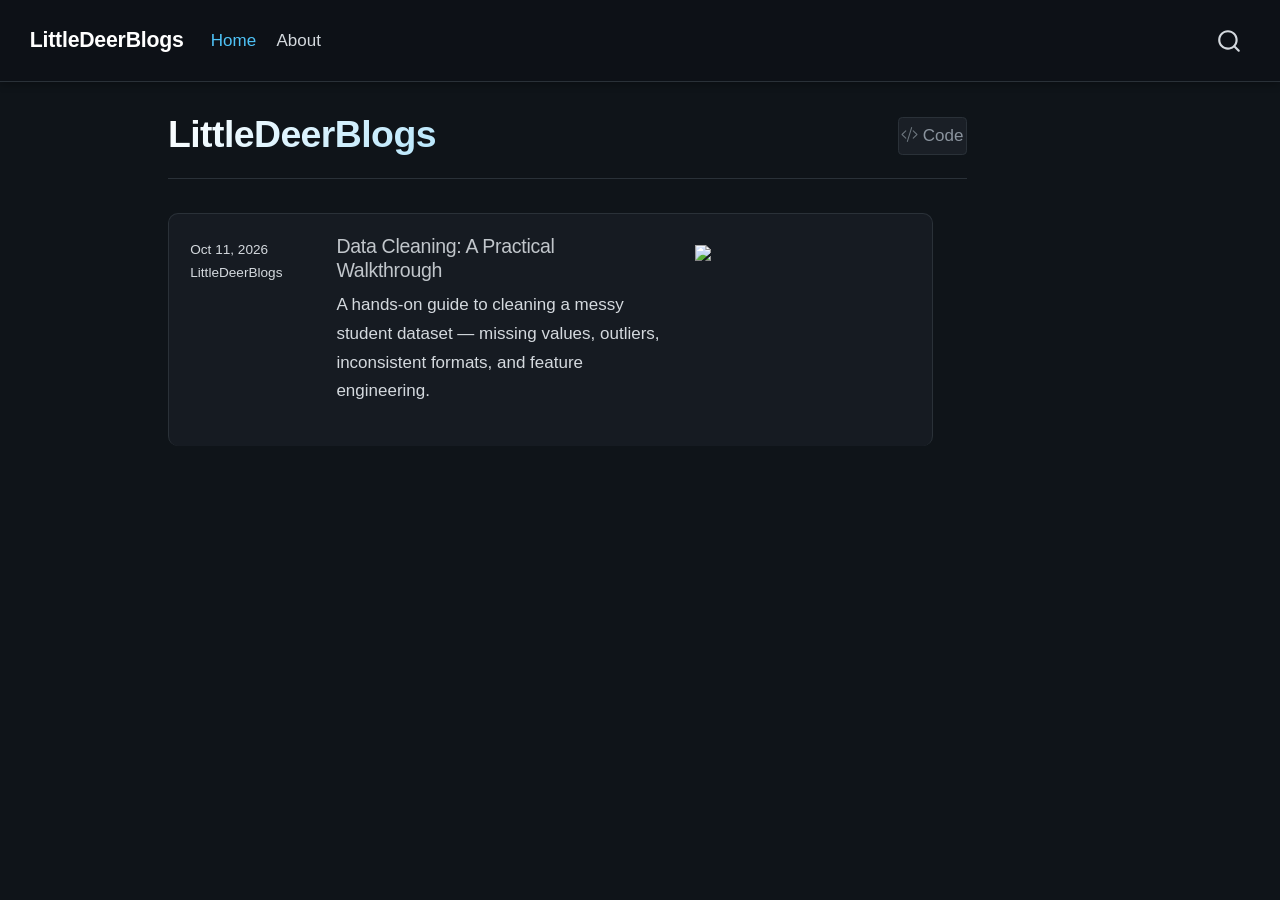
